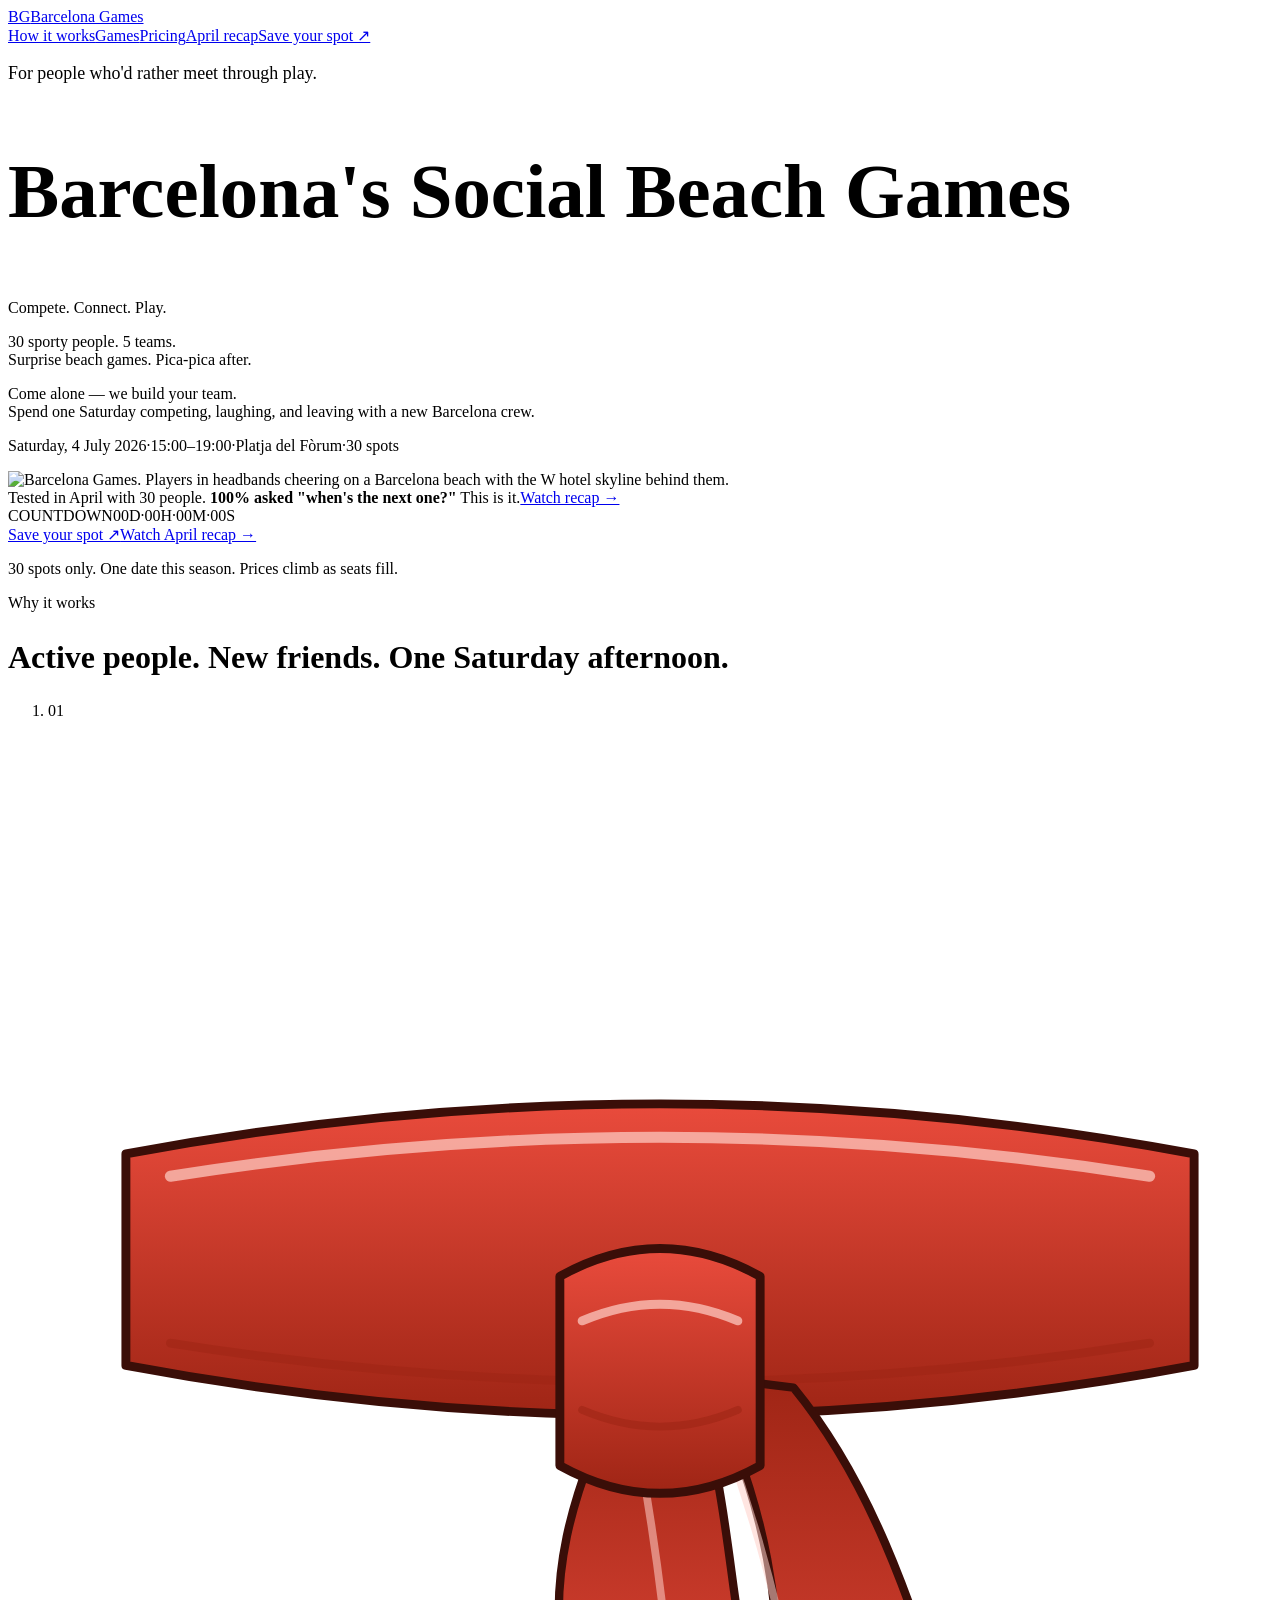
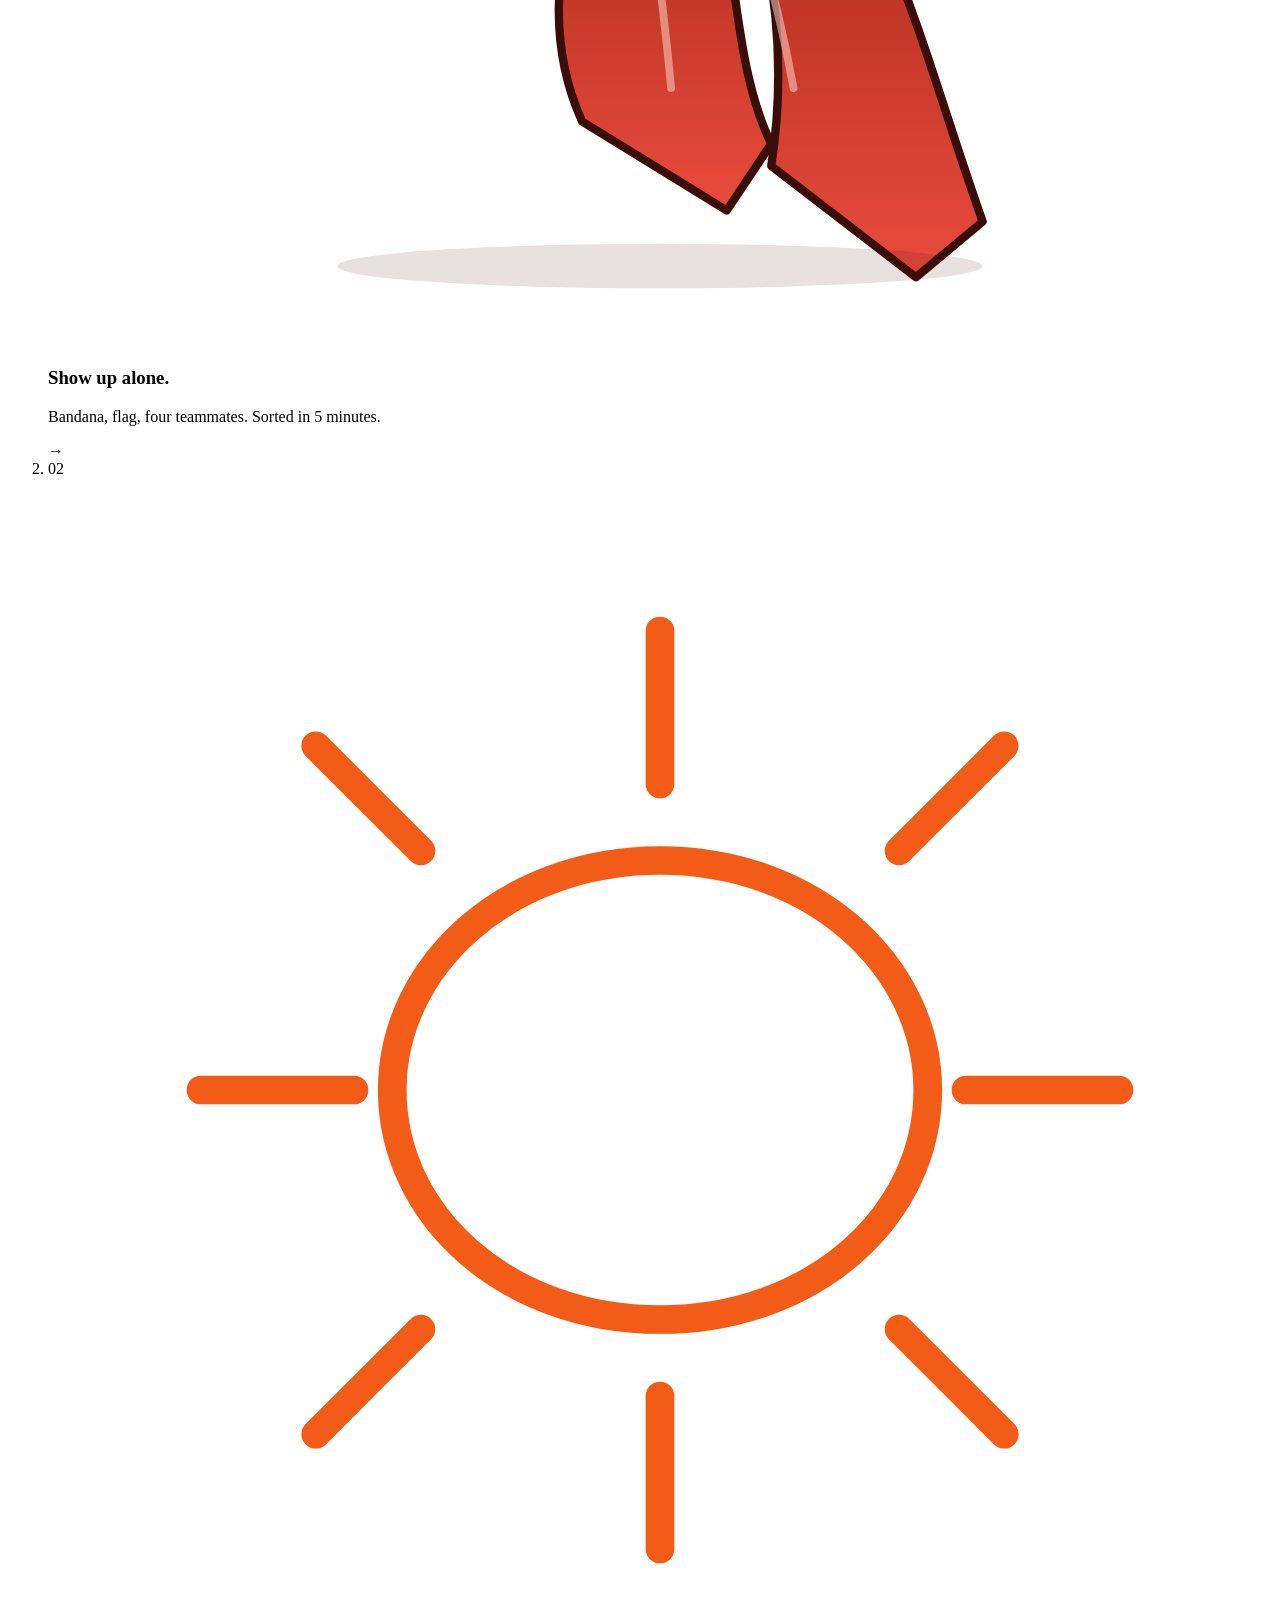
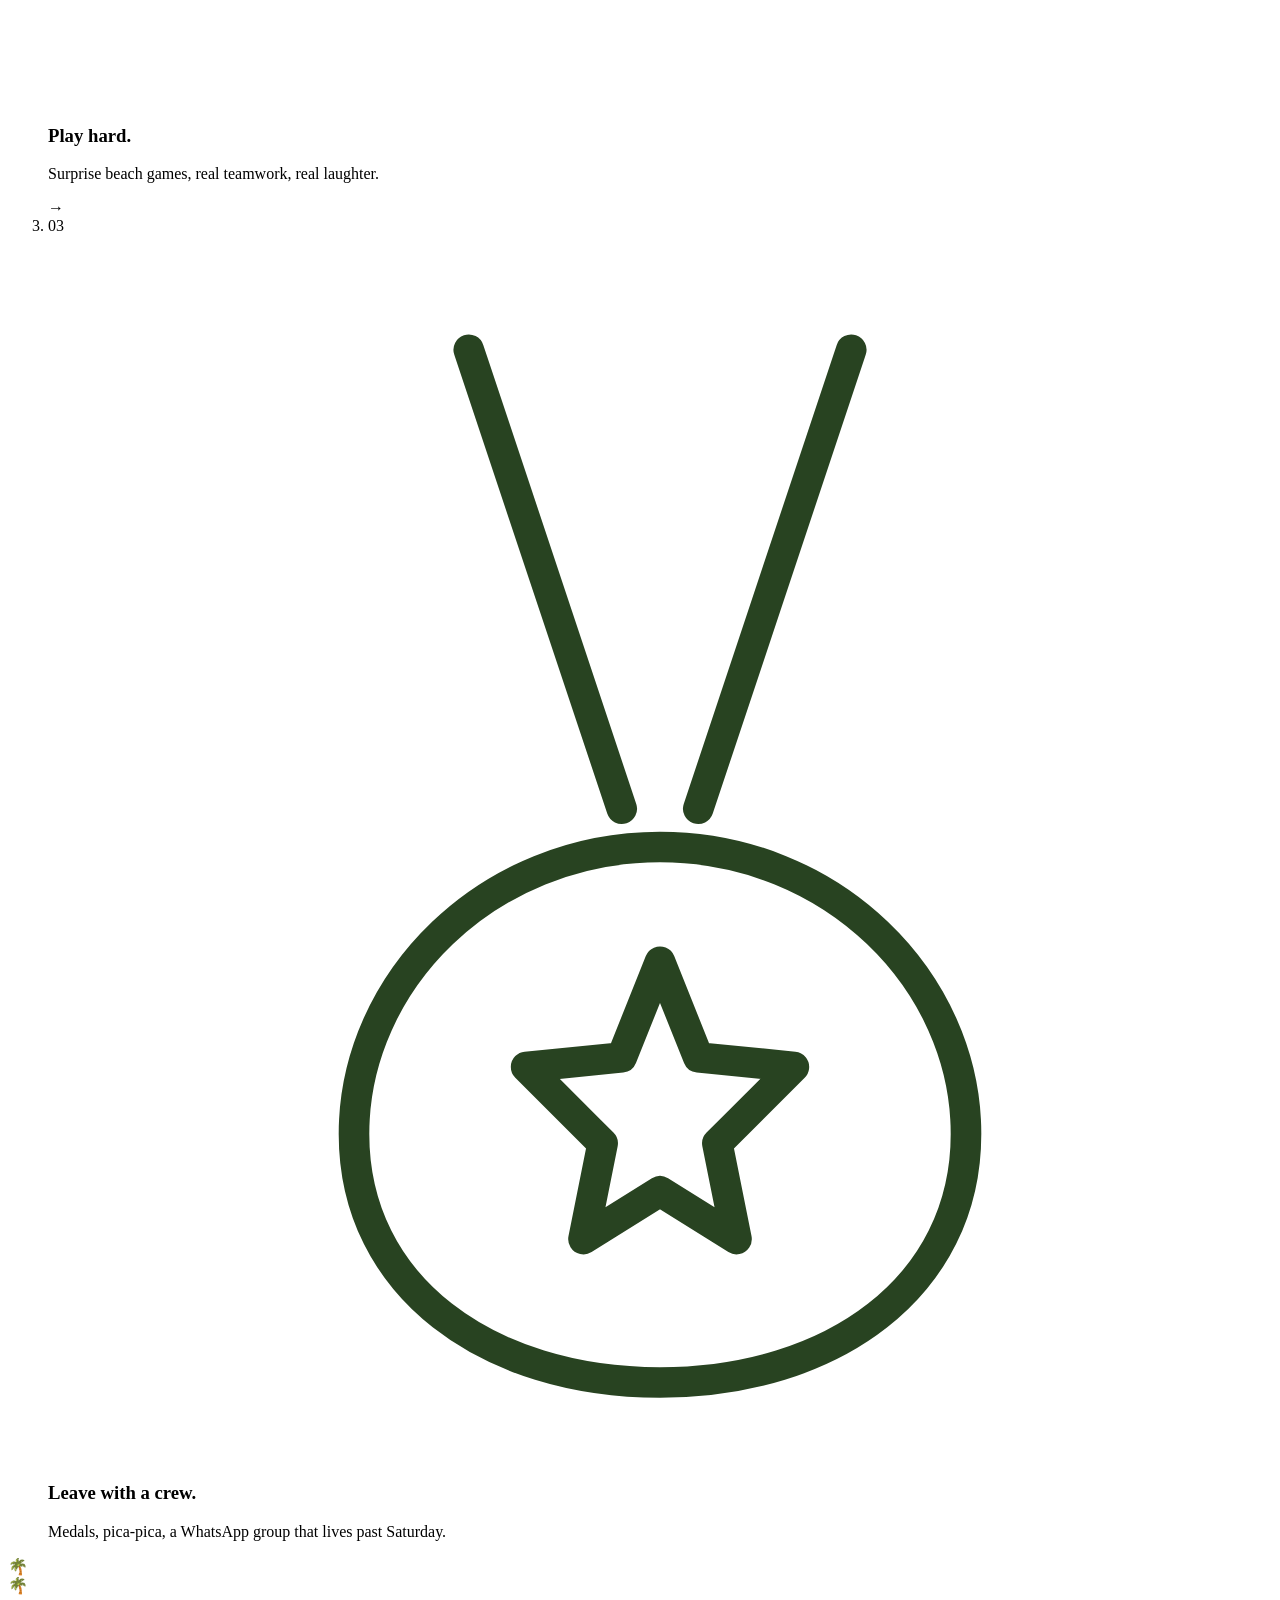
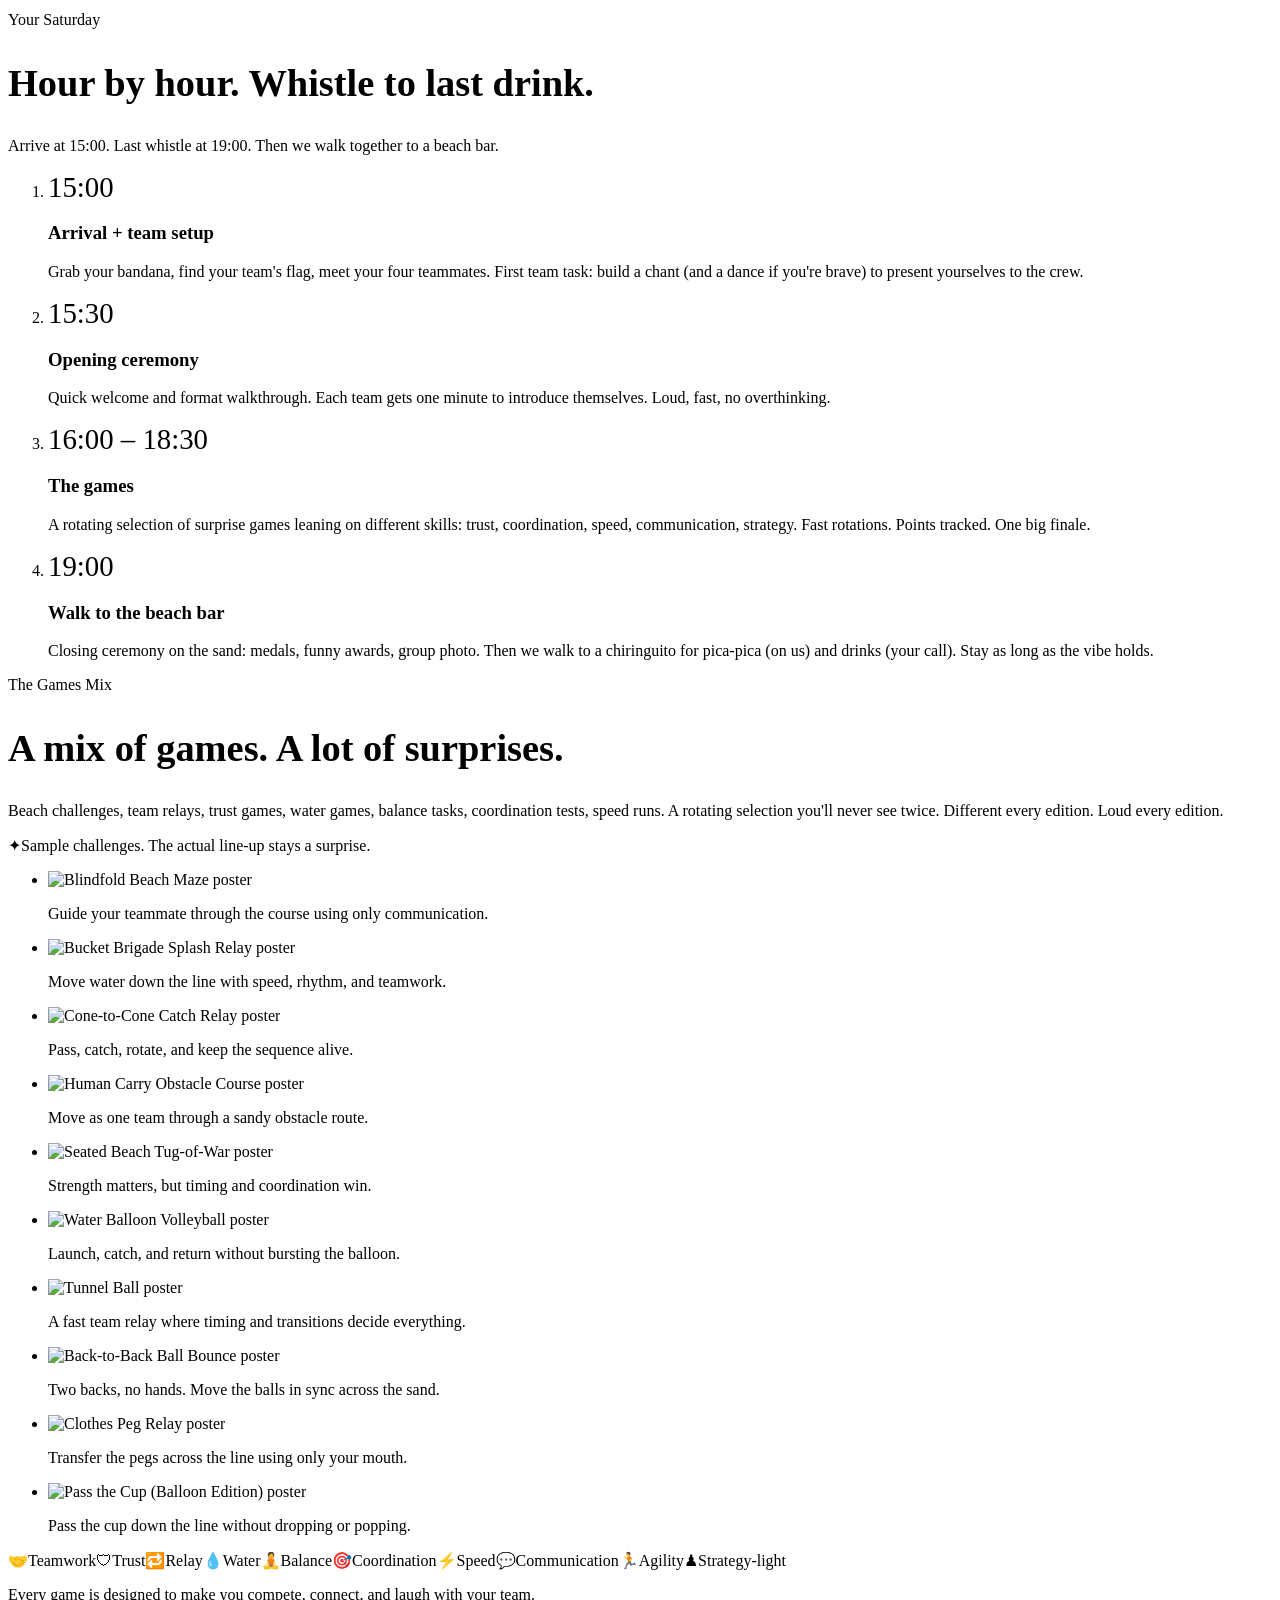
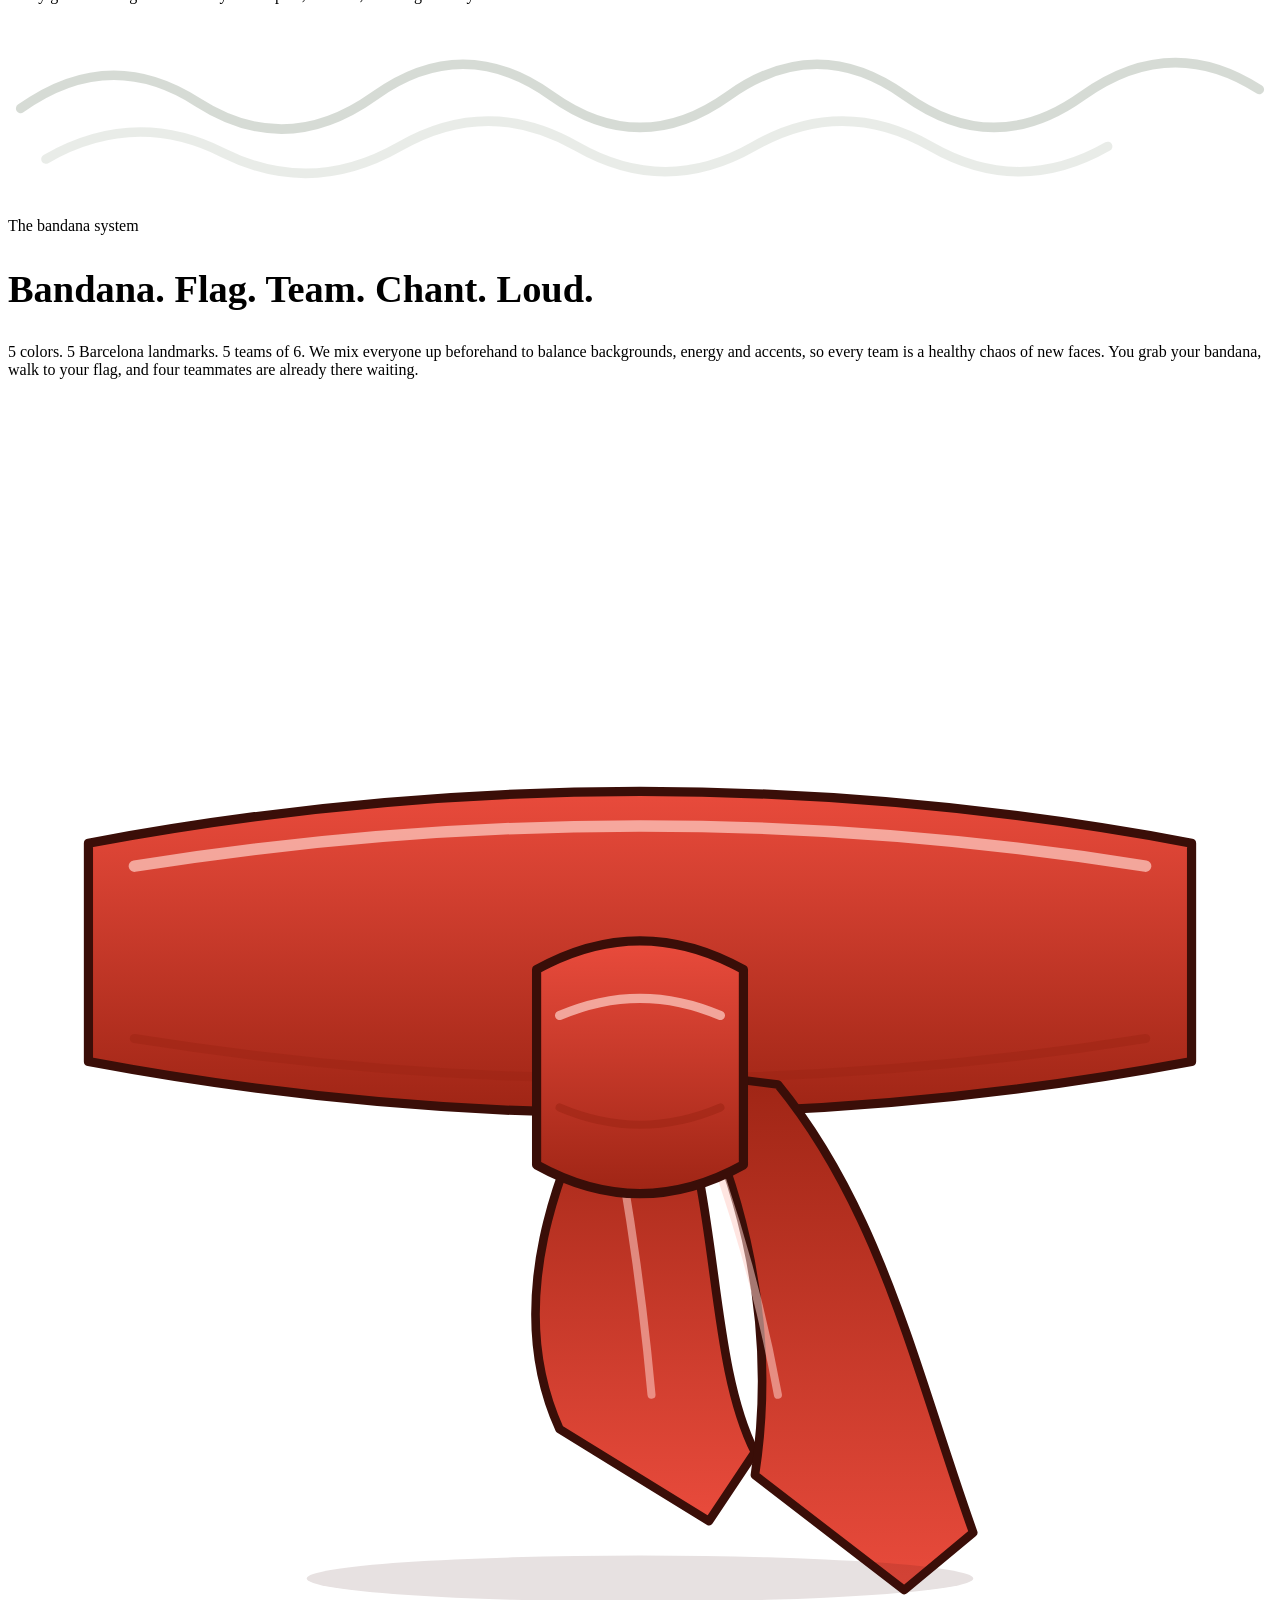
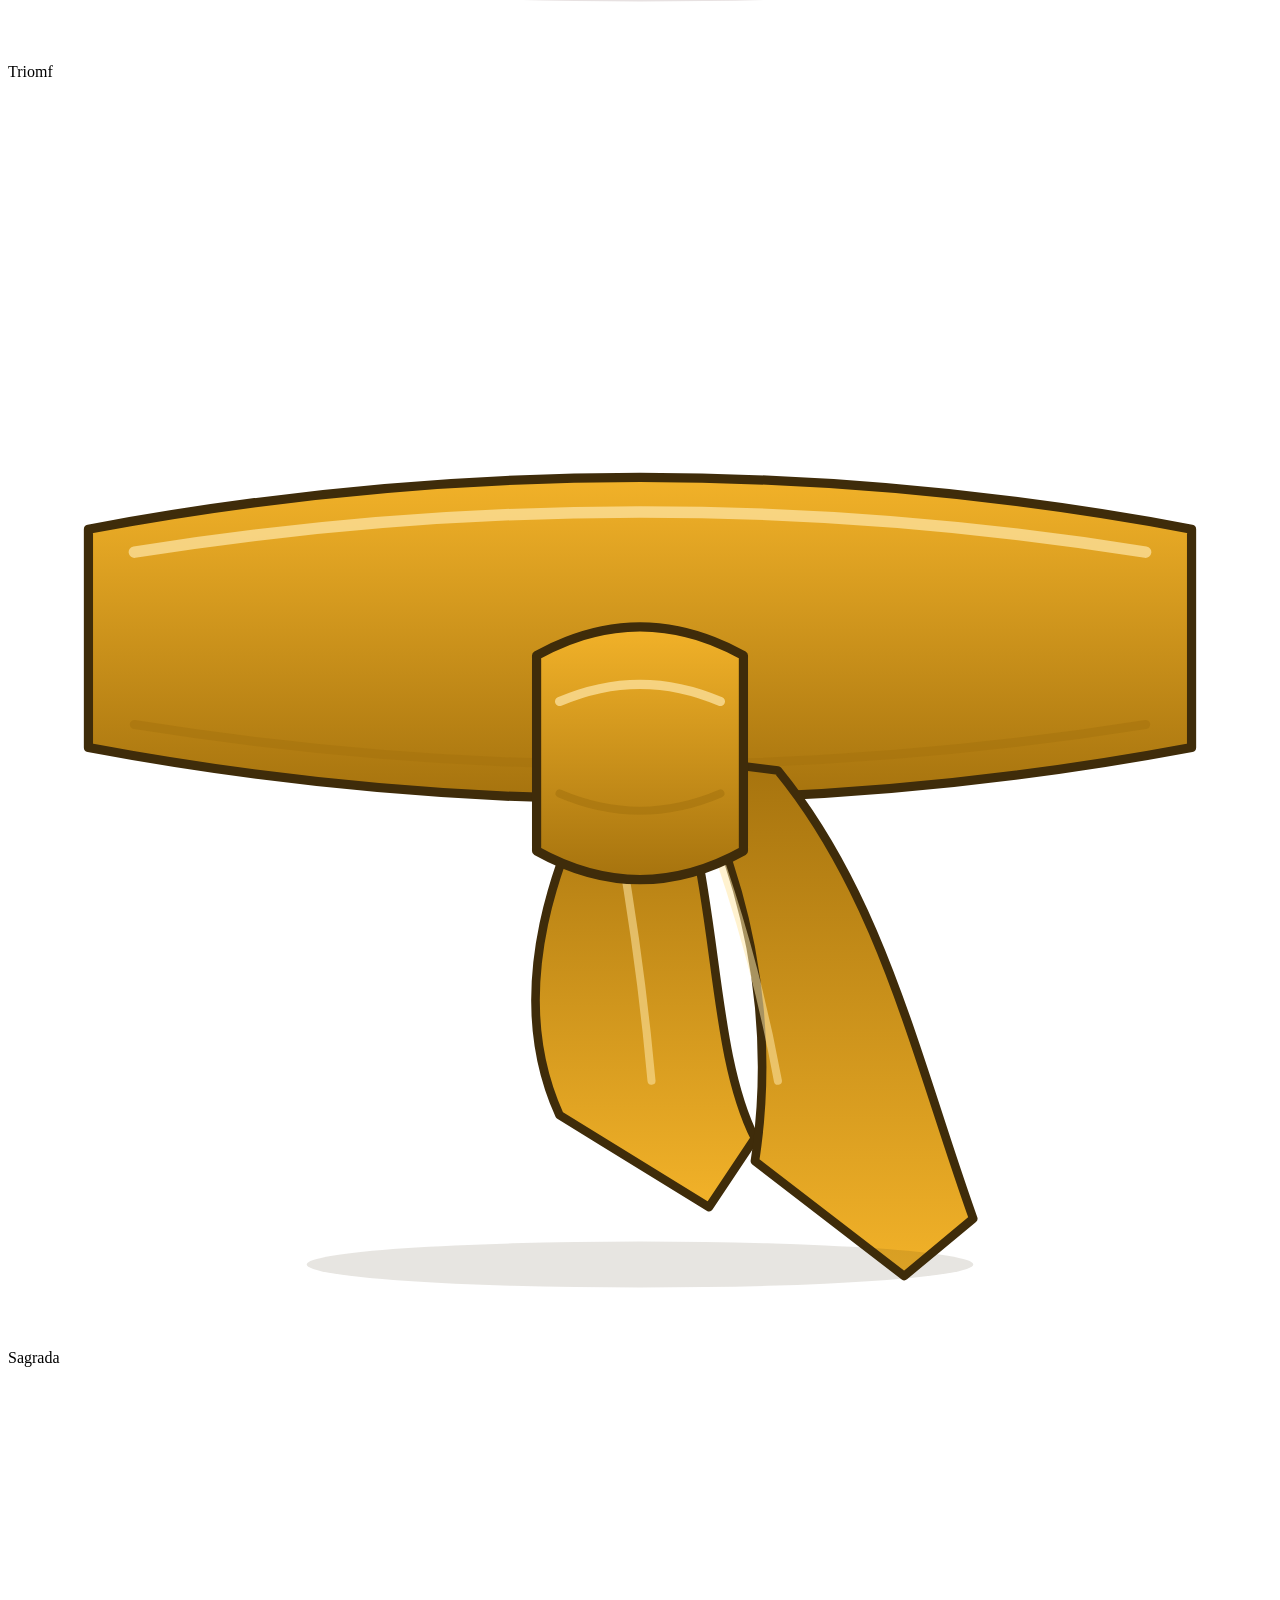
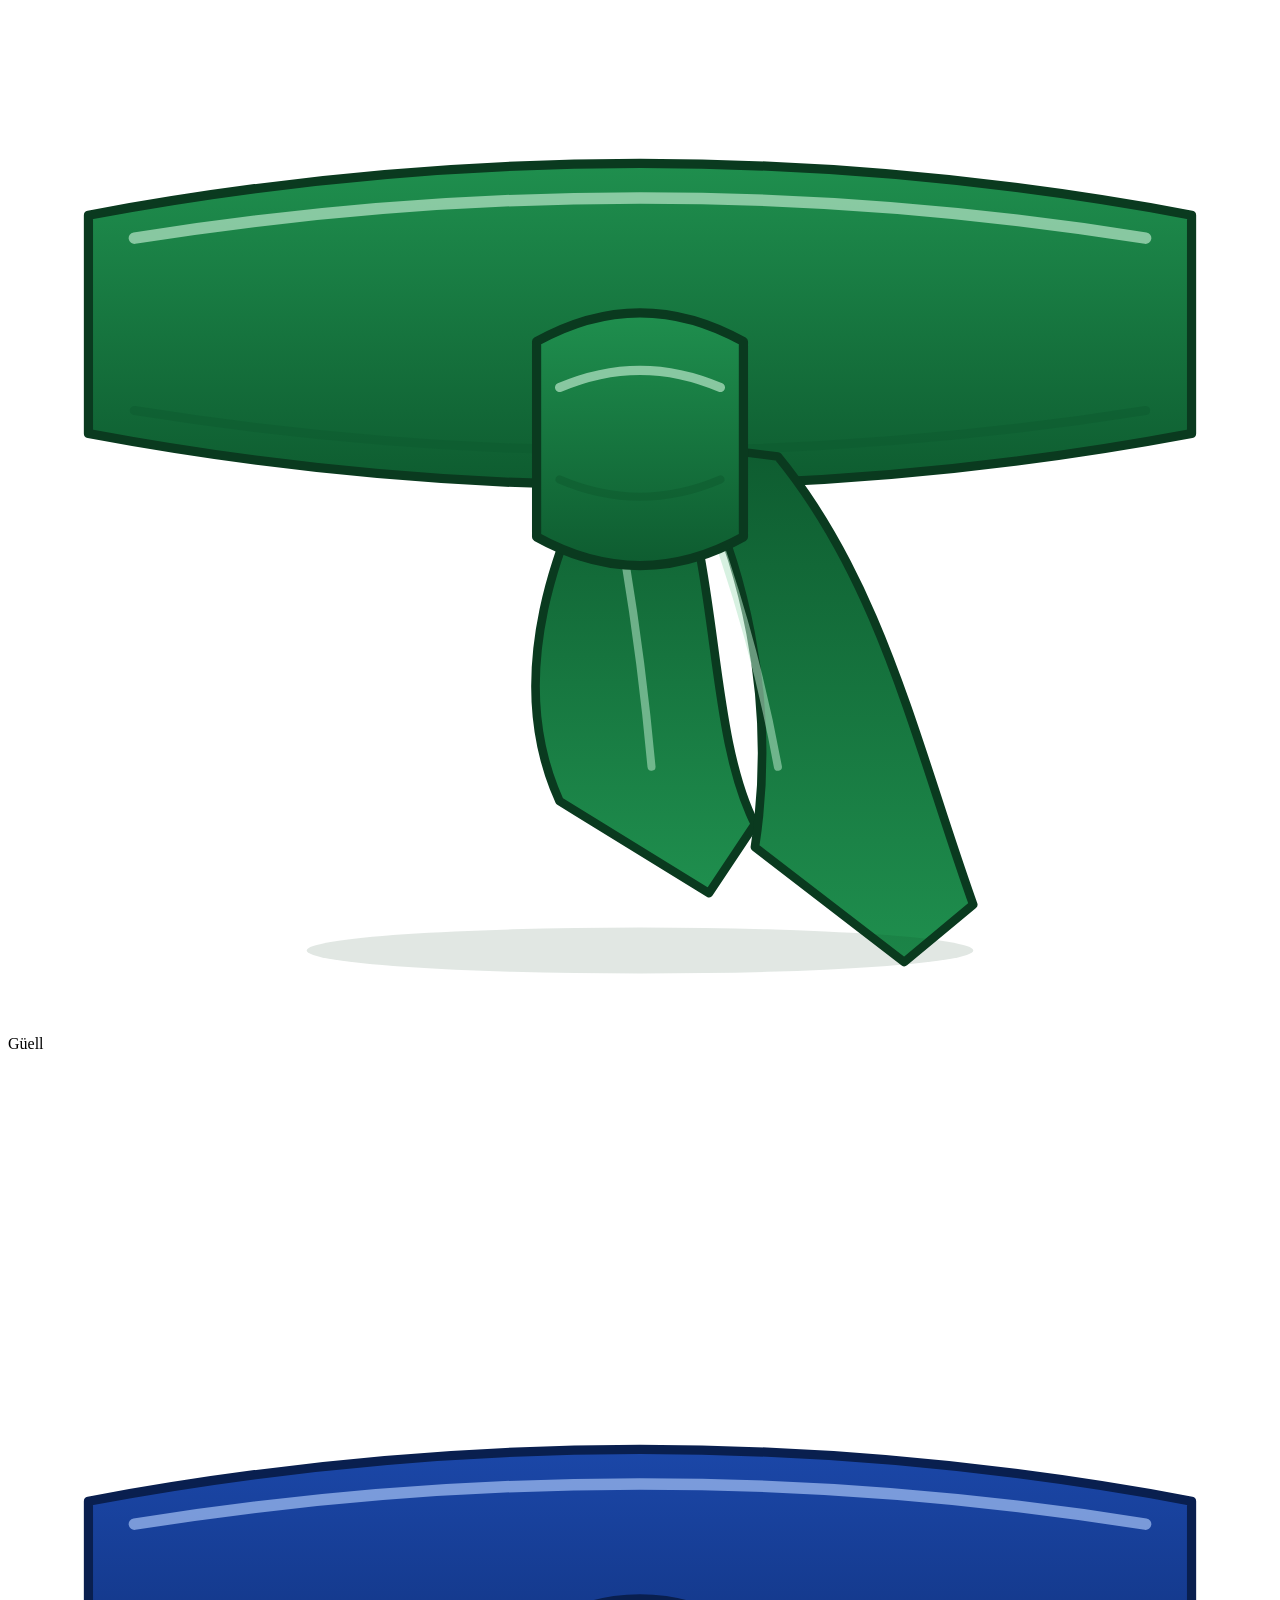
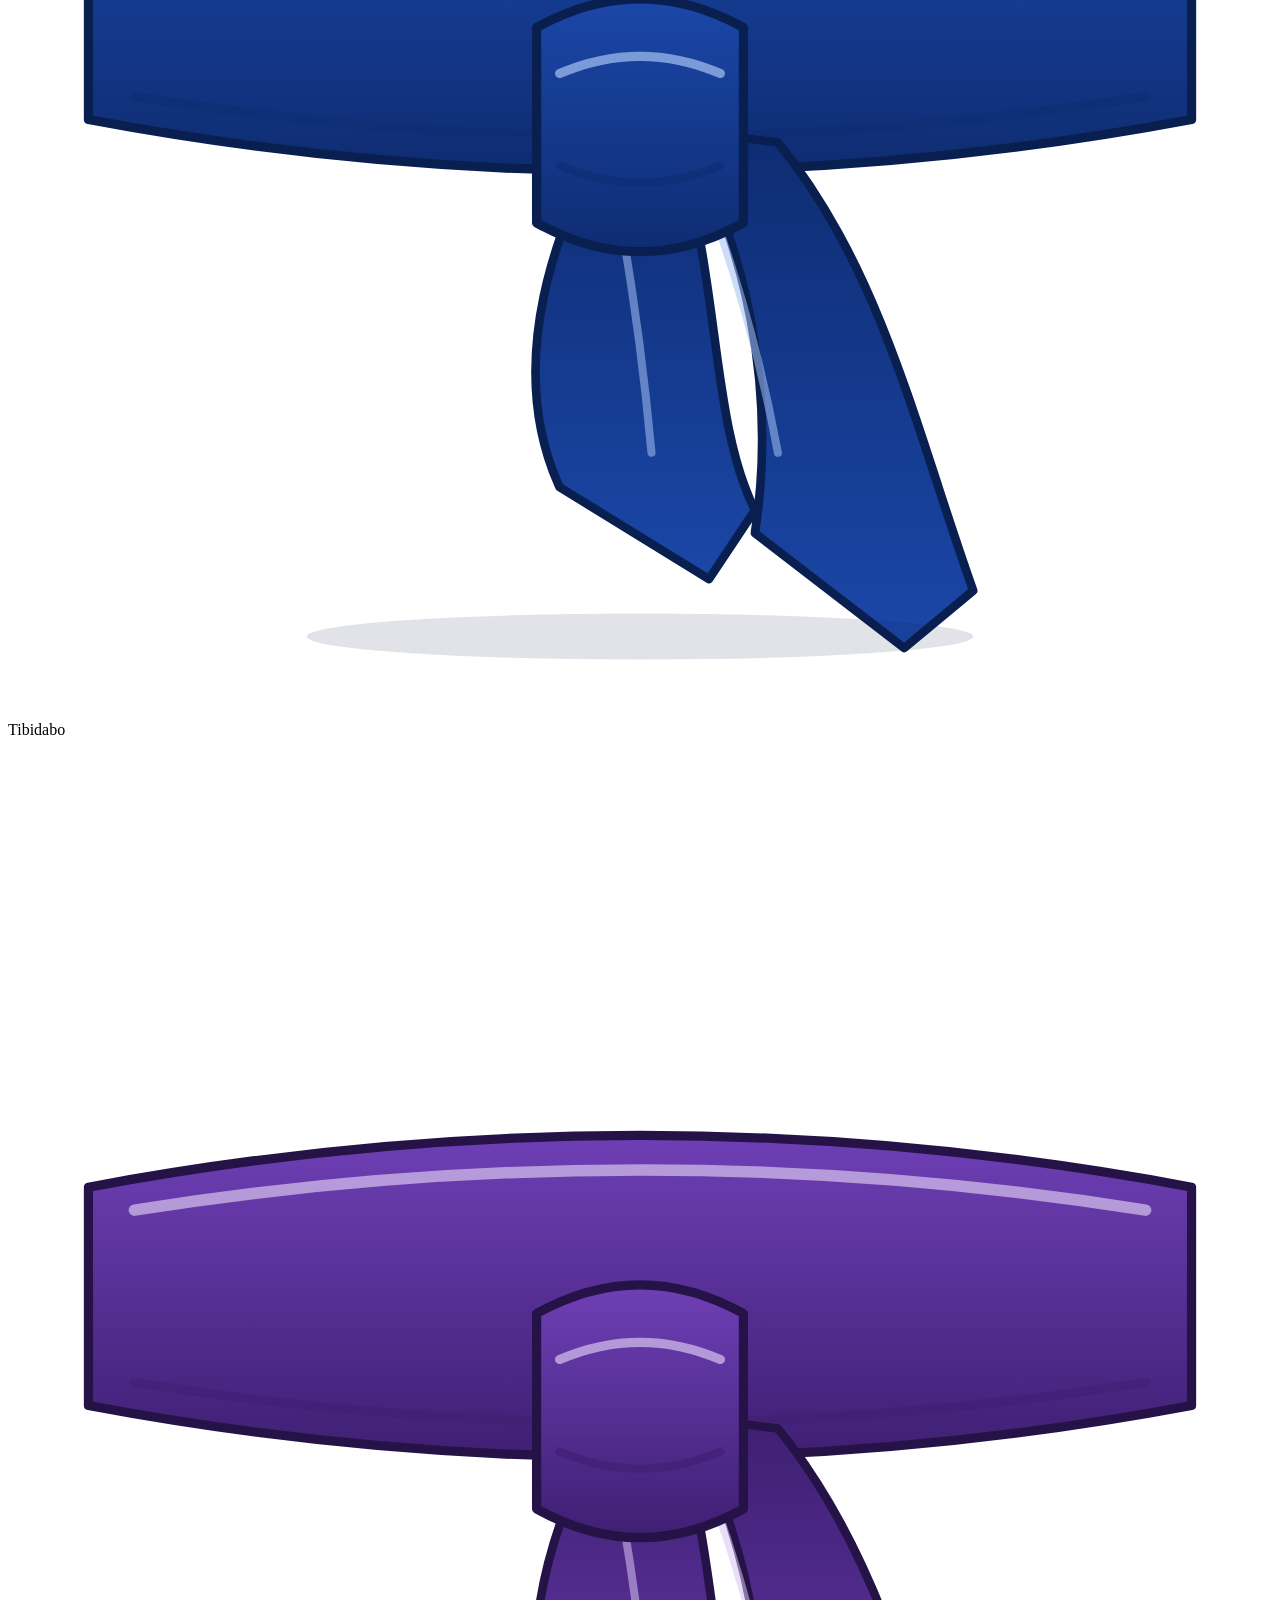
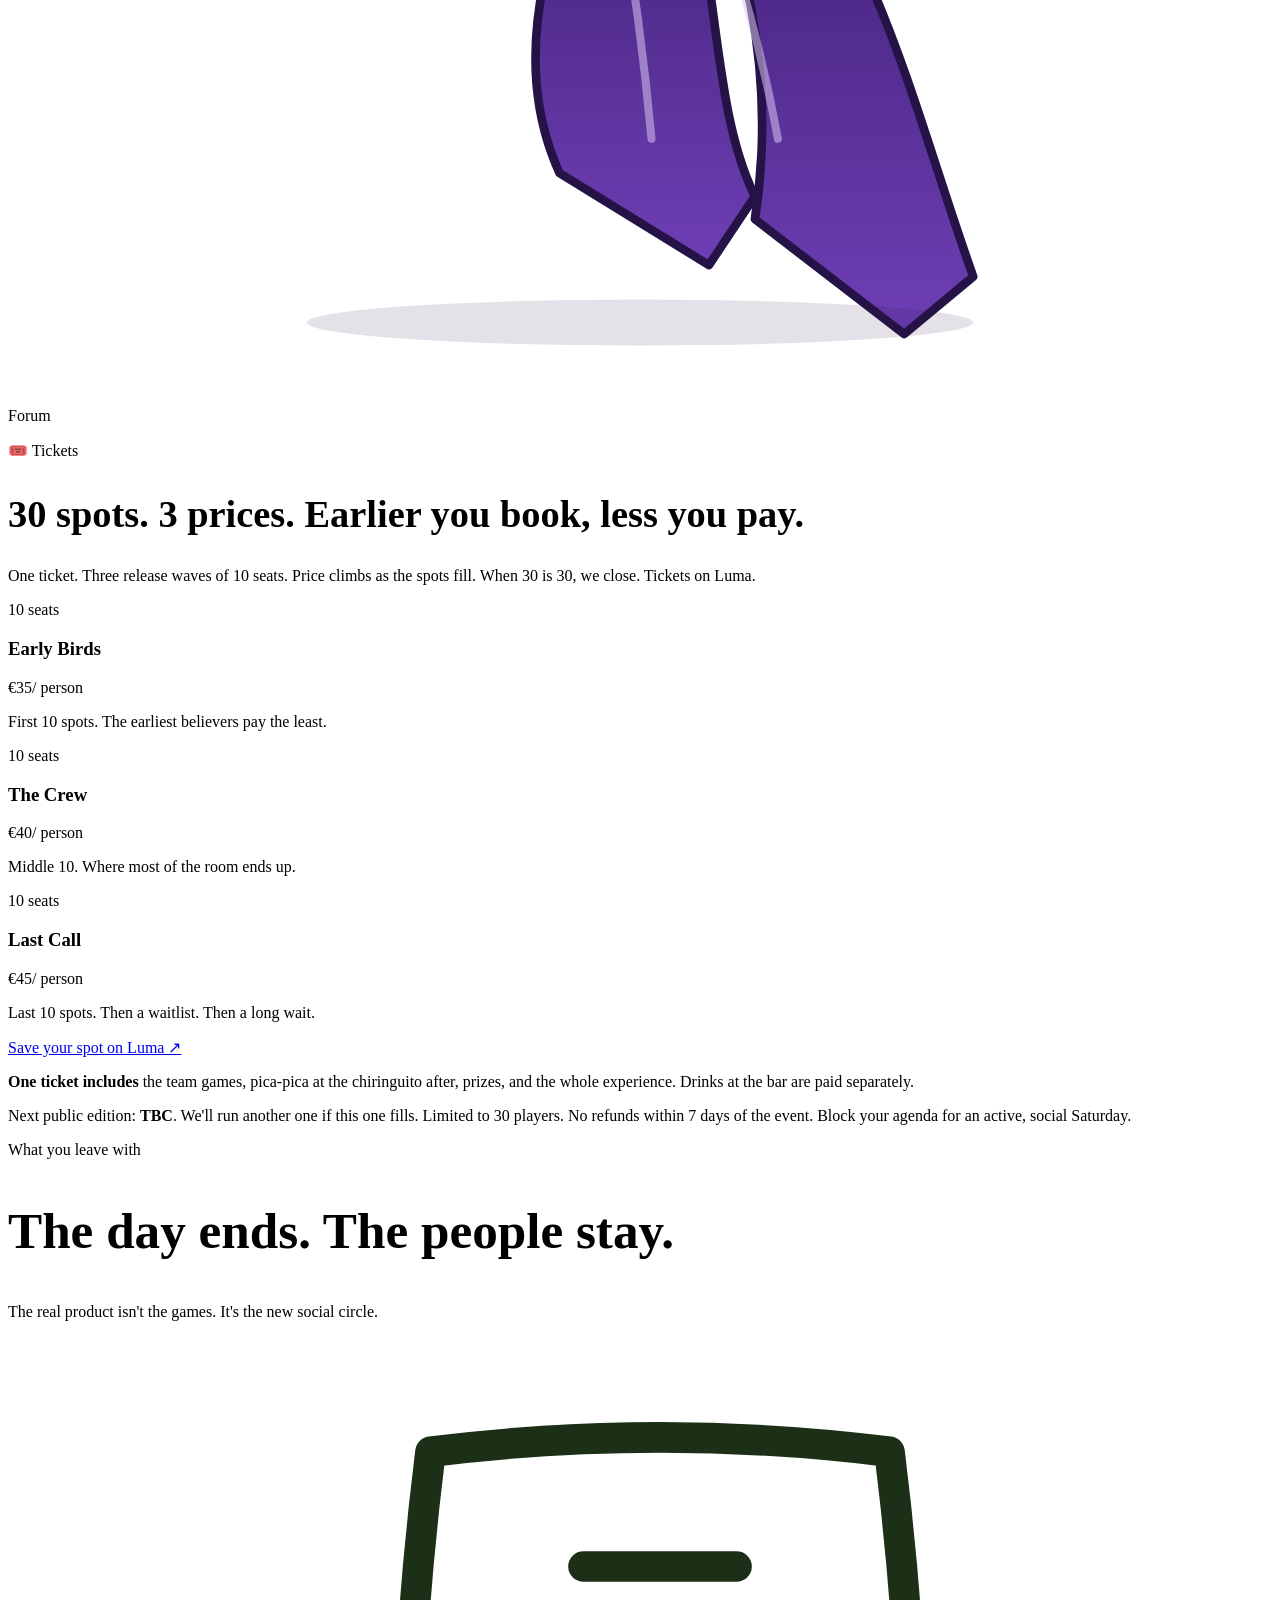
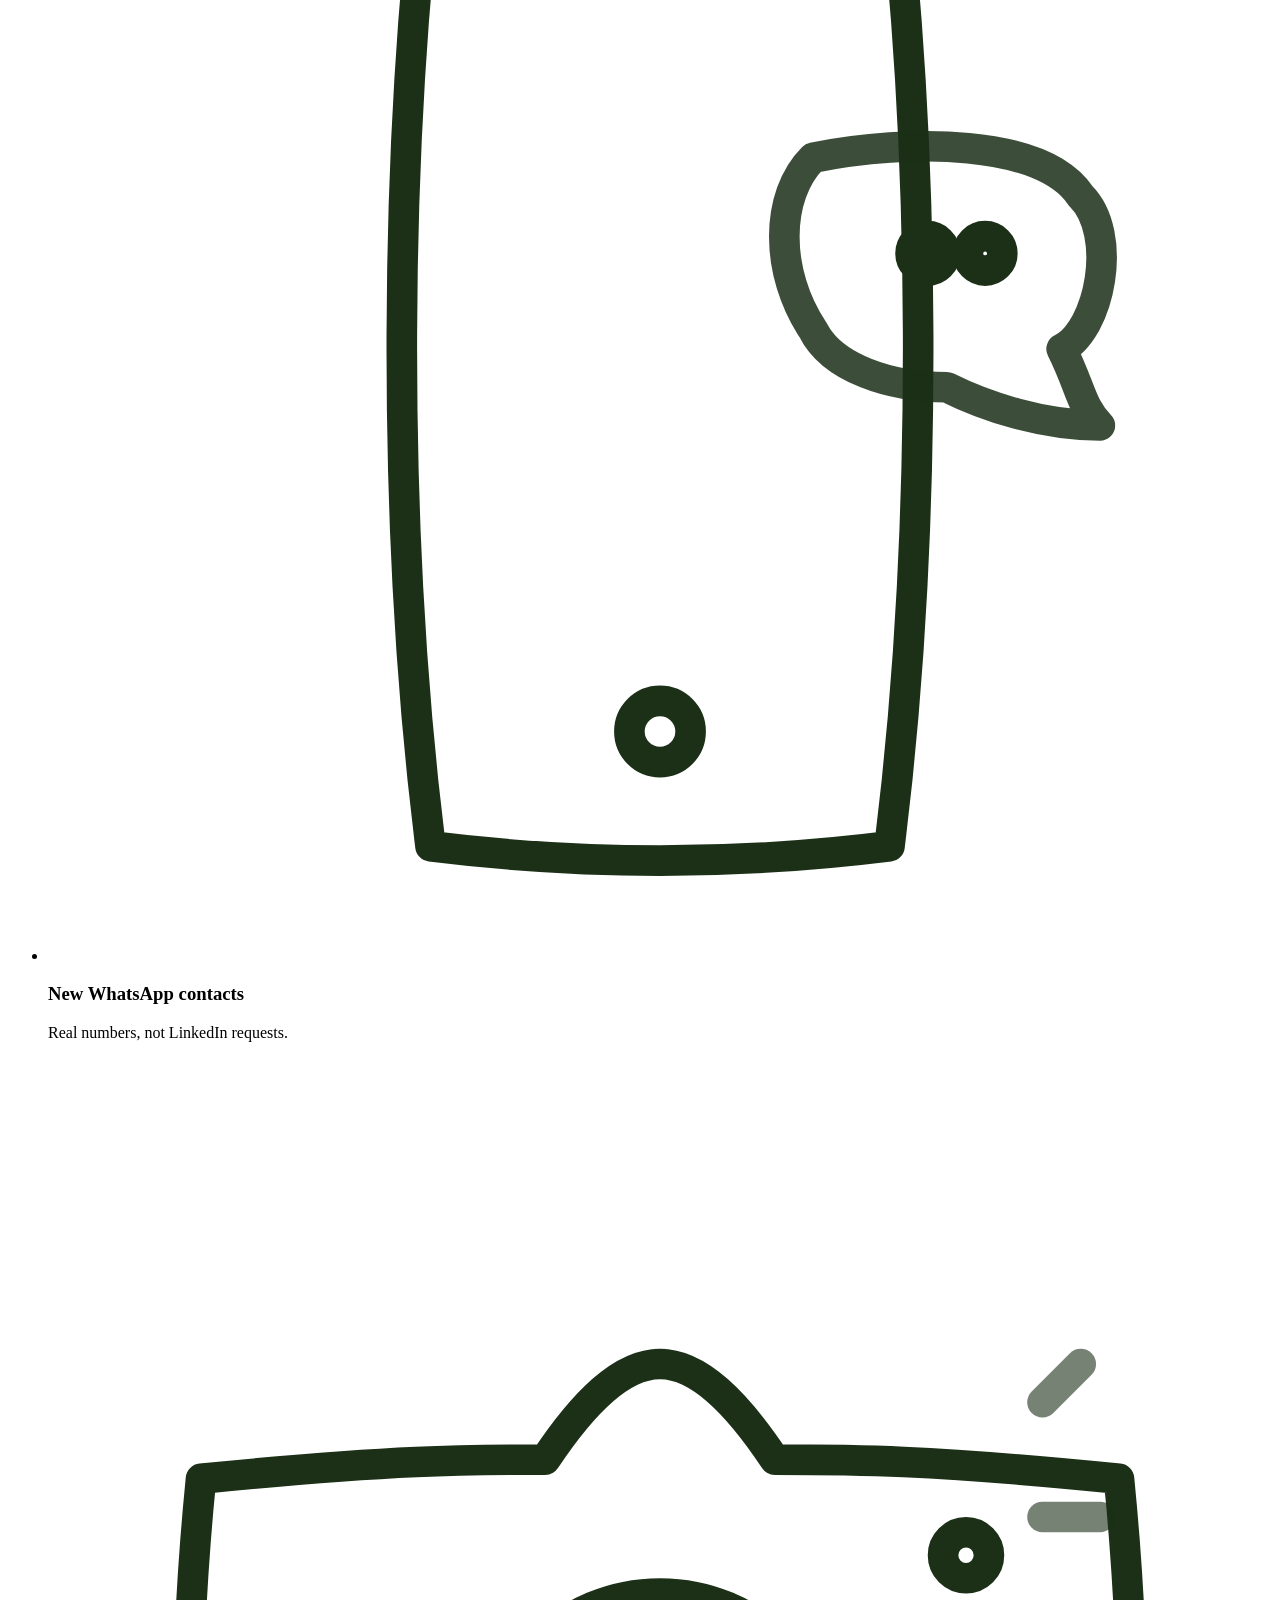
==== index.html @ 4ff623cf "Hero flipped: explainer card now under title (LEFT), countdown + Save your spot now under photo (RIG" ====
<!DOCTYPE html><html lang="en"><head><meta charSet="utf-8"/><meta name="viewport" content="width=device-width, initial-scale=1"/><link rel="preload" as="image" href="/barcelona-games/hero.jpg?v=2"/><link rel="stylesheet" href="/barcelona-games/_next/static/css/07d856cdcc914d70.css" data-precedence="next"/><link rel="preload" as="script" fetchPriority="low" href="/barcelona-games/_next/static/chunks/webpack-cc6a0d2db4e60019.js"/><script src="/barcelona-games/_next/static/chunks/fd9d1056-4e1a26e2d413ba3c.js" async=""></script><script src="/barcelona-games/_next/static/chunks/23-78884847bae4a501.js" async=""></script><script src="/barcelona-games/_next/static/chunks/main-app-9f66045d90d586a7.js" async=""></script><script src="/barcelona-games/_next/static/chunks/231-f5740d57b0ce13e7.js" async=""></script><script src="/barcelona-games/_next/static/chunks/app/page-c0e591071e209bfd.js" async=""></script><script src="/barcelona-games/_next/static/chunks/app/layout-9bb5dccd462f110e.js" async=""></script><link rel="preconnect" href="https://fonts.googleapis.com"/><link rel="preconnect" href="https://fonts.gstatic.com" crossorigin=""/><meta name="theme-color" content="#F25C16"/><title>Barcelona Games · Beach Sports Meetup for Expats &amp; Locals in Barcelona</title><meta name="description" content="A one-day beach sports meetup for sporty expats, new arrivals, founders, creators and internationally-minded locals in Barcelona. Saturday 4 July 2026."/><meta name="keywords" content="Barcelona sports event,Barcelona expat event,social sports Barcelona,meet people Barcelona,beach games Barcelona,Platja del Fòrum sports meetup,founder events Barcelona,expats in Barcelona"/><link rel="canonical" href="https://quentspats.github.io/barcelona-games/"/><meta property="og:title" content="Barcelona Games · Beach sports meetup for expats &amp; locals"/><meta property="og:description" content="An afternoon on Platja del Fòrum (Barcelona beach). Five teams, surprise games, prizes, then pica-pica together at a beach bar. We build the teams. You bring yourself."/><meta property="og:url" content="https://quentspats.github.io/barcelona-games/"/><meta property="og:site_name" content="Barcelona Games"/><meta property="og:locale" content="en_US"/><meta property="og:image" content="https://quentspats.github.io/barcelona-games/barcelona-games/og.svg"/><meta property="og:image:width" content="1200"/><meta property="og:image:height" content="630"/><meta property="og:image:alt" content="Barcelona Games"/><meta property="og:type" content="website"/><meta name="twitter:card" content="summary_large_image"/><meta name="twitter:title" content="Barcelona Games · Compete · Connect · Play"/><meta name="twitter:description" content="An afternoon on Platja del Fòrum (Barcelona beach). Five teams, surprise games, prizes, then pica-pica together at a beach bar. We build the teams. You bring yourself."/><meta name="twitter:image" content="https://quentspats.github.io/barcelona-games/barcelona-games/og.svg"/><link rel="icon" href="/favicon.svg"/><link href="https://fonts.googleapis.com/css2?family=Archivo+Black&amp;family=Inter:wght@400;500;600;700&amp;family=Playfair+Display:ital,wght@0,700;0,900;1,700;1,900&amp;family=Caveat:wght@500;700&amp;display=swap" rel="stylesheet"/><script type="application/ld+json">{"@context":"https://schema.org","@type":"SportsEvent","name":"Barcelona Games · First public edition","description":"An afternoon on Platja del Fòrum (Barcelona beach). Five teams, surprise games, prizes, then pica-pica together at a beach bar. We build the teams. You bring yourself.","startDate":"2026-07-04T15:00:00+02:00","endDate":"2026-07-04T19:00:00+02:00","eventAttendanceMode":"https://schema.org/OfflineEventAttendanceMode","eventStatus":"https://schema.org/EventScheduled","location":{"@type":"Place","name":"Platja del Fòrum","address":{"@type":"PostalAddress","addressLocality":"Barcelona","addressRegion":"Catalunya","addressCountry":"ES"}},"organizer":{"@type":"Organization","name":"Barcelona Games","url":"https://quentspats.github.io/barcelona-games"},"offers":[{"@type":"Offer","name":"Games Only","price":35,"priceCurrency":"EUR","availability":"https://schema.org/InStock","url":"https://quentspats.github.io/barcelona-games/register?ticket=games-only"},{"@type":"Offer","name":"Games + Lunch & Drink","price":50,"priceCurrency":"EUR","availability":"https://schema.org/InStock","url":"https://quentspats.github.io/barcelona-games/register?ticket=games-lunch"}],"image":["/barcelona-games/og.svg"]}</script><script src="/barcelona-games/_next/static/chunks/polyfills-78c92fac7aa8fdd8.js" noModule=""></script></head><body class="min-h-screen bg-sand-50 text-ink-900"><header class="fixed top-0 left-0 right-0 z-50 transition bg-transparent"><div class="container-tight flex items-center justify-between px-5 sm:px-8 py-3"><a class="flex items-center gap-2.5 group" href="/barcelona-games/"><span class="flex h-9 w-9 items-center justify-center rounded-xl bg-forest-700 text-cream-50 font-display text-base">BG</span><span class="font-script text-xl sm:text-2xl tracking-tight text-forest-700">Barcelona Games</span></a><nav class="flex items-center gap-1 sm:gap-2"><a class="hidden md:inline-flex btn-ghost px-3 py-2 text-sm" href="/barcelona-games/#how-it-works">How it works</a><a class="hidden md:inline-flex btn-ghost px-3 py-2 text-sm" href="/barcelona-games/#games">Games</a><a class="hidden sm:inline-flex btn-ghost px-3 py-2 text-sm" href="/barcelona-games/#pricing">Pricing</a><a class="hidden md:inline-flex btn-ghost px-3 py-2 text-sm" href="/barcelona-games/first-edition/">April recap</a><a href="https://lu.ma/barcelona-games" target="_blank" rel="noreferrer noopener" class="btn bg-sunset-500 text-white hover:bg-sunset-600 px-4 py-2 text-sm shadow-flag">Save your spot ↗</a></nav></div></header><main><section class="relative isolate overflow-hidden bg-cream-50 pt-20 sm:pt-24"><div class="container-tight px-5 sm:px-8 lg:px-12 pb-12"><div class="grid lg:grid-cols-12 gap-8 lg:gap-12 items-start"><div class="lg:col-span-6 flex flex-col"><p class="font-serif italic text-forest-700/90 leading-snug" style="font-size:clamp(0.95rem, 1.4vw, 1.15rem)">For people who&#x27;d rather meet through play.</p><h1 class="mt-4 font-serif font-black tracking-[-0.01em] leading-[0.95] text-forest-900" style="font-size:clamp(2.4rem, 6vw, 5.25rem)">Barcelona&#x27;s <span class="italic block sm:inline">Social Beach Games</span></h1><p class="mt-5 inline-flex items-center gap-2 text-sunset-500 font-semibold tracking-[0.2em] uppercase text-xs sm:text-sm"><span aria-hidden="true" class="h-px w-7 bg-sunset-500/40"></span>Compete. Connect. Play.<span aria-hidden="true" class="h-px w-7 bg-sunset-500/40"></span></p><div class="mt-7 rounded-2xl bg-cream-100 ring-1 ring-forest-900/10 p-5 sm:p-6"><p class="text-base sm:text-lg text-forest-900 font-medium leading-snug">30 sporty people. 5 teams.<br/>Surprise beach games. Pica-pica after.</p><p class="mt-3 text-sm text-forest-700 leading-relaxed">Come alone — we build your team.<br/>Spend one Saturday competing, laughing, and leaving with a new Barcelona crew.</p><p class="mt-4 text-xs sm:text-sm text-forest-800 font-medium flex flex-wrap items-center gap-x-2 gap-y-1"><span>Saturday, 4 July 2026</span><span class="text-forest-500/60" aria-hidden="true">·</span><span>15:00<!-- -->–<!-- -->19:00</span><span class="text-forest-500/60" aria-hidden="true">·</span><span>Platja del Fòrum</span><span class="text-forest-500/60" aria-hidden="true">·</span><span>30 spots</span></p></div></div><div class="lg:col-span-6 flex flex-col"><div class="relative w-full overflow-hidden rounded-3xl ring-1 ring-forest-900/10 shadow-card bg-forest-900/5"><img src="/barcelona-games/hero.jpg?v=2" alt="Barcelona Games. Players in headbands cheering on a Barcelona beach with the W hotel skyline behind them." class="block w-full h-auto object-cover" style="aspect-ratio:4 / 3" loading="eager"/><div class="bg-forest-900 text-white px-4 sm:px-5 py-3 flex flex-wrap items-center gap-x-4 gap-y-1 text-xs sm:text-sm"><span class="text-cream-50/90 leading-snug">Tested in April with 30 people. <strong class="text-white">100% asked &quot;when&#x27;s the next one?&quot;</strong> This is it.</span><a class="text-sunset-300 hover:text-sunset-200 transition shrink-0 underline-offset-2 hover:underline" href="/barcelona-games/first-edition/">Watch recap →</a></div></div><div class="mt-5"><div class="inline-flex items-center gap-2 sm:gap-3 rounded-full bg-forest-900 text-white px-4 py-2"><span class="text-[9px] tracking-[0.3em] text-white/60">COUNTDOWN</span><span class="flex items-baseline gap-1"><span class="font-serif text-base sm:text-lg tabular-nums leading-none">00</span><span class="text-[9px] tracking-[0.2em] text-white/60">D</span><span class="text-white/30 ml-1">·</span></span><span class="flex items-baseline gap-1"><span class="font-serif text-base sm:text-lg tabular-nums leading-none">00</span><span class="text-[9px] tracking-[0.2em] text-white/60">H</span><span class="text-white/30 ml-1">·</span></span><span class="flex items-baseline gap-1"><span class="font-serif text-base sm:text-lg tabular-nums leading-none">00</span><span class="text-[9px] tracking-[0.2em] text-white/60">M</span><span class="text-white/30 ml-1">·</span></span><span class="flex items-baseline gap-1"><span class="font-serif text-base sm:text-lg tabular-nums leading-none">00</span><span class="text-[9px] tracking-[0.2em] text-white/60">S</span></span></div></div><div class="mt-4 flex flex-wrap items-center gap-x-5 gap-y-3"><a href="https://lu.ma/barcelona-games" target="_blank" rel="noreferrer noopener" class="btn-primary text-sm sm:text-base">Save your spot ↗</a><a class="text-sm sm:text-base font-semibold text-forest-800 hover:text-sunset-500 transition underline-offset-4 hover:underline" href="/barcelona-games/first-edition/">Watch April recap →</a></div><p class="mt-3 text-xs text-forest-700/70">30 spots only. One date this season. Prices climb as seats fill.</p></div></div></div></section><section class="bg-cream-50 py-12 sm:py-16"><div class="container-tight"><div class="max-w-3xl"><p class="eyebrow">Why it works</p><h2 class="mt-2 font-serif font-black italic text-forest-900 leading-[1] lg:whitespace-nowrap" style="font-size:clamp(1.3rem, 2.6vw, 2rem)">Active people. New friends. One Saturday afternoon.</h2></div><div class="mt-6 sm:mt-8 rounded-3xl bg-cream-100 ring-1 ring-forest-900/10 p-5 sm:p-6"><ol class="grid sm:grid-cols-3 gap-5 sm:gap-3 items-start relative"><li class="relative flex sm:flex-col items-start sm:items-center gap-4 sm:gap-3 sm:text-center"><div class="flex flex-col items-center shrink-0"><span class="text-[10px] tracking-[0.3em] uppercase text-sunset-500 font-semibold">0<!-- -->1</span><div class="mt-2 grid place-items-center h-14 w-14 sm:h-16 sm:w-16"><svg viewBox="0 0 220 220" class="w-14 h-auto" aria-hidden="true" xmlns="http://www.w3.org/2000/svg"><defs><linearGradient id="bg-coral" x1="0" y1="0" x2="0" y2="1"><stop offset="0" stop-color="#FFD0C8"></stop><stop offset="0.5" stop-color="#E94B3C"></stop><stop offset="1" stop-color="#9F2515"></stop></linearGradient><linearGradient id="band-coral" x1="0" y1="0" x2="0" y2="1"><stop offset="0" stop-color="#E94B3C"></stop><stop offset="1" stop-color="#9F2515"></stop></linearGradient><linearGradient id="tail-coral" x1="0" y1="0" x2="0" y2="1"><stop offset="0" stop-color="#9F2515"></stop><stop offset="1" stop-color="#E94B3C"></stop></linearGradient></defs><path d="M14 78 Q110 60 206 78 L206 116 Q110 134 14 116 Z" fill="url(#band-coral)" stroke="#3A0E08" stroke-width="1.6" stroke-linejoin="round"></path><path d="M22 82 Q110 68 198 82" stroke="#FFD0C8" stroke-width="2" fill="none" stroke-linecap="round" opacity="0.7"></path><path d="M22 112 Q110 126 198 112" stroke="#9F2515" stroke-width="1.6" fill="none" stroke-linecap="round" opacity="0.55"></path><path d="M104 118 C 96 134, 86 158, 96 180 L 122 196 L 130 184 C 122 168, 124 142, 116 120 Z" fill="url(#tail-coral)" stroke="#3A0E08" stroke-width="1.5" stroke-linejoin="round"></path><path d="M106 130 q4 22 6 44" stroke="#FFD0C8" stroke-width="1.4" fill="none" stroke-linecap="round" opacity="0.55"></path><path d="M118 118 C 128 138, 134 162, 130 188 L 156 208 L 168 198 C 158 170, 152 142, 134 120 Z" fill="url(#tail-coral)" stroke="#3A0E08" stroke-width="1.5" stroke-linejoin="round"></path><path d="M122 130 q8 22 12 44" stroke="#FFD0C8" stroke-width="1.4" fill="none" stroke-linecap="round" opacity="0.55"></path><g><path d="M92 100 Q110 90 128 100 L128 134 Q110 144 92 134 Z" fill="url(#band-coral)" stroke="#3A0E08" stroke-width="1.6" stroke-linejoin="round"></path><path d="M96 108 Q110 102 124 108" stroke="#FFD0C8" stroke-width="1.6" fill="none" stroke-linecap="round" opacity="0.7"></path><path d="M96 124 Q110 130 124 124" stroke="#9F2515" stroke-width="1.4" fill="none" stroke-linecap="round" opacity="0.6"></path></g><ellipse cx="110" cy="206" rx="58" ry="4" fill="#3A0E08" opacity="0.12"></ellipse></svg></div></div><div class="sm:max-w-[14rem]"><h3 class="font-serif font-black italic text-forest-900 text-base sm:text-lg leading-tight">Show up alone.</h3><p class="mt-1 text-sm text-forest-700 leading-snug">Bandana, flag, four teammates. Sorted in 5 minutes.</p></div><span aria-hidden="true" class="hidden sm:block absolute right-[-8px] top-6 text-sunset-500/40 text-xl font-light select-none">→</span></li><li class="relative flex sm:flex-col items-start sm:items-center gap-4 sm:gap-3 sm:text-center"><div class="flex flex-col items-center shrink-0"><span class="text-[10px] tracking-[0.3em] uppercase text-sunset-500 font-semibold">0<!-- -->2</span><div class="mt-2 grid place-items-center h-14 w-14 sm:h-16 sm:w-16"><svg viewBox="0 0 64 64" class="w-12 h-12 text-sunset-500" aria-hidden="true" xmlns="http://www.w3.org/2000/svg"><g fill="none" stroke-linecap="round" stroke-linejoin="round" stroke="#F25C16" stroke-width="1.5"><path d="M32 20 c8 0 14 5.5 14 12 c0 6.6 -6 12 -14 12 c-8 0 -14 -5.4 -14 -12 c0 -6.5 6 -12 14 -12 z"></path><path d="M32 8 c0 3 0 5 0 8"></path><path d="M32 48 c0 3 0 5 0 8"></path><path d="M8 32 c3 0 5 0 8 0"></path><path d="M48 32 c3 0 5 0 8 0"></path><path d="M14 14 c2 2 3.5 3.5 5.5 5.5"></path><path d="M44.5 44.5 c2 2 3.5 3.5 5.5 5.5"></path><path d="M14 50 c2 -2 3.5 -3.5 5.5 -5.5"></path><path d="M44.5 19.5 c2 -2 3.5 -3.5 5.5 -5.5"></path></g></svg></div></div><div class="sm:max-w-[14rem]"><h3 class="font-serif font-black italic text-forest-900 text-base sm:text-lg leading-tight">Play hard.</h3><p class="mt-1 text-sm text-forest-700 leading-snug">Surprise beach games, real teamwork, real laughter.</p></div><span aria-hidden="true" class="hidden sm:block absolute right-[-8px] top-6 text-sunset-500/40 text-xl font-light select-none">→</span></li><li class="relative flex sm:flex-col items-start sm:items-center gap-4 sm:gap-3 sm:text-center"><div class="flex flex-col items-center shrink-0"><span class="text-[10px] tracking-[0.3em] uppercase text-sunset-500 font-semibold">0<!-- -->3</span><div class="mt-2 grid place-items-center h-14 w-14 sm:h-16 sm:w-16"><svg viewBox="0 0 64 64" class="w-12 h-12 text-forest-900" aria-hidden="true" xmlns="http://www.w3.org/2000/svg"><g fill="none" stroke-linecap="round" stroke-linejoin="round" stroke="#284321" stroke-width="1.6"><path d="M22 6 l8 24"></path><path d="M42 6 l-8 24"></path><path d="M32 32 c-9 0 -16 7 -16 15 c0 8 7 13 16 13 c9 0 16 -5 16 -13 c0 -8 -7 -15 -16 -15 z"></path><path d="M32 38 l2 5 l5 0.5 l-4 4 l1 5 l-4 -2.5 l-4 2.5 l1 -5 l-4 -4 l5 -0.5 z"></path></g></svg></div></div><div class="sm:max-w-[14rem]"><h3 class="font-serif font-black italic text-forest-900 text-base sm:text-lg leading-tight">Leave with a crew.</h3><p class="mt-1 text-sm text-forest-700 leading-snug">Medals, pica-pica, a WhatsApp group that lives past Saturday.</p></div></li></ol></div></div></section><section id="schedule" class="section bg-palm-700 text-sand-50 relative overflow-hidden"><div class="absolute -top-10 -left-6 text-9xl select-none opacity-15" aria-hidden="true">🌴</div><div class="absolute -bottom-10 -right-6 text-9xl select-none opacity-15" aria-hidden="true">🌴</div><div class="container-tight relative"><p class="eyebrow text-peach-200">Your Saturday</p><h2 class="mt-3 font-serif font-black italic text-white leading-[1] lg:whitespace-nowrap" style="font-size:clamp(1.5rem, 3vw, 2.4rem)">Hour by hour. Whistle to last drink.</h2><p class="mt-3 text-base sm:text-lg text-sand-100/90 max-w-2xl">Arrive at 15:00. Last whistle at 19:00. Then we walk together to a beach bar.</p><ol class="mt-8 grid sm:grid-cols-2 lg:grid-cols-4 gap-3 sm:gap-4"><li class="rounded-2xl bg-white/5 ring-1 ring-white/10 p-4 sm:p-5 backdrop-blur"><div class="font-serif italic font-black text-peach-200 leading-none" style="font-size:clamp(1.4rem, 2.4vw, 1.8rem)">15:00</div><h3 class="mt-2 font-display text-base sm:text-lg text-white leading-tight">Arrival + team setup</h3><p class="mt-2 text-sm text-sand-100/85 leading-snug">Grab your bandana, find your team&#x27;s flag, meet your four teammates. First team task: build a chant (and a dance if you&#x27;re brave) to present yourselves to the crew.</p></li><li class="rounded-2xl bg-white/5 ring-1 ring-white/10 p-4 sm:p-5 backdrop-blur"><div class="font-serif italic font-black text-peach-200 leading-none" style="font-size:clamp(1.4rem, 2.4vw, 1.8rem)">15:30</div><h3 class="mt-2 font-display text-base sm:text-lg text-white leading-tight">Opening ceremony</h3><p class="mt-2 text-sm text-sand-100/85 leading-snug">Quick welcome and format walkthrough. Each team gets one minute to introduce themselves. Loud, fast, no overthinking.</p></li><li class="rounded-2xl bg-white/5 ring-1 ring-white/10 p-4 sm:p-5 backdrop-blur"><div class="font-serif italic font-black text-peach-200 leading-none" style="font-size:clamp(1.4rem, 2.4vw, 1.8rem)">16:00 – 18:30</div><h3 class="mt-2 font-display text-base sm:text-lg text-white leading-tight">The games</h3><p class="mt-2 text-sm text-sand-100/85 leading-snug">A rotating selection of surprise games leaning on different skills: trust, coordination, speed, communication, strategy. Fast rotations. Points tracked. One big finale.</p></li><li class="rounded-2xl bg-white/5 ring-1 ring-white/10 p-4 sm:p-5 backdrop-blur"><div class="font-serif italic font-black text-peach-200 leading-none" style="font-size:clamp(1.4rem, 2.4vw, 1.8rem)">19:00</div><h3 class="mt-2 font-display text-base sm:text-lg text-white leading-tight">Walk to the beach bar</h3><p class="mt-2 text-sm text-sand-100/85 leading-snug">Closing ceremony on the sand: medals, funny awards, group photo. Then we walk to a chiringuito for pica-pica (on us) and drinks (your call). Stay as long as the vibe holds.</p></li></ol></div></section><section id="games" class="relative section bg-cream-100 overflow-hidden"><div class="container-tight relative"><div class="max-w-3xl"><p class="eyebrow">The Games Mix</p><h2 class="mt-3 font-serif font-black italic text-forest-900 leading-[1] lg:whitespace-nowrap" style="font-size:clamp(1.5rem, 3vw, 2.4rem)">A mix of games.<!-- --> <span class="underline decoration-sunset-500 decoration-4 underline-offset-4">A lot of surprises.</span></h2><p class="mt-5 text-lg text-forest-700 leading-relaxed">Beach challenges, team relays, trust games, water games, balance tasks, coordination tests, speed runs. A rotating<!-- --> <span class="font-semibold text-forest-900 underline decoration-sunset-500 decoration-2 underline-offset-4">selection</span> <!-- -->you&#x27;ll never see twice. Different every edition. Loud every edition.</p><p class="mt-4 text-xs sm:text-sm text-forest-500 inline-flex items-center gap-2"><span aria-hidden="true">✦</span>Sample challenges. The actual line-up stays a surprise.</p></div><div class="mt-8 sm:mt-10 -mx-5 sm:-mx-8 lg:-mx-12"><ul class=" flex gap-4 sm:gap-5 overflow-x-auto pb-4 px-5 sm:px-8 lg:px-12 snap-x snap-mandatory scroll-px-5 sm:scroll-px-8 [scrollbar-width:thin] "><li class=" snap-start shrink-0 w-[78%] sm:w-[44%] md:w-[32%] lg:w-[26%] xl:w-[22%] rounded-2xl bg-white ring-1 ring-forest-900/10 shadow-card overflow-hidden hover:-translate-y-0.5 transition "><div class="relative aspect-[4/3] bg-forest-900"><img src="/barcelona-games/games/blindfold-beach-maze.jpg" alt="Blindfold Beach Maze poster" class="absolute inset-0 h-full w-full object-cover" loading="lazy"/></div><p class="p-4 text-sm text-forest-700 leading-snug">Guide your teammate through the course using only communication.</p></li><li class=" snap-start shrink-0 w-[78%] sm:w-[44%] md:w-[32%] lg:w-[26%] xl:w-[22%] rounded-2xl bg-white ring-1 ring-forest-900/10 shadow-card overflow-hidden hover:-translate-y-0.5 transition "><div class="relative aspect-[4/3] bg-forest-900"><img src="/barcelona-games/games/bucket-brigade-splash-relay.jpg" alt="Bucket Brigade Splash Relay poster" class="absolute inset-0 h-full w-full object-cover" loading="lazy"/></div><p class="p-4 text-sm text-forest-700 leading-snug">Move water down the line with speed, rhythm, and teamwork.</p></li><li class=" snap-start shrink-0 w-[78%] sm:w-[44%] md:w-[32%] lg:w-[26%] xl:w-[22%] rounded-2xl bg-white ring-1 ring-forest-900/10 shadow-card overflow-hidden hover:-translate-y-0.5 transition "><div class="relative aspect-[4/3] bg-forest-900"><img src="/barcelona-games/games/cone-to-cone-catch-relay.jpg" alt="Cone-to-Cone Catch Relay poster" class="absolute inset-0 h-full w-full object-cover" loading="lazy"/></div><p class="p-4 text-sm text-forest-700 leading-snug">Pass, catch, rotate, and keep the sequence alive.</p></li><li class=" snap-start shrink-0 w-[78%] sm:w-[44%] md:w-[32%] lg:w-[26%] xl:w-[22%] rounded-2xl bg-white ring-1 ring-forest-900/10 shadow-card overflow-hidden hover:-translate-y-0.5 transition "><div class="relative aspect-[4/3] bg-forest-900"><img src="/barcelona-games/games/human-carry-obstacle-course.jpg" alt="Human Carry Obstacle Course poster" class="absolute inset-0 h-full w-full object-cover" loading="lazy"/></div><p class="p-4 text-sm text-forest-700 leading-snug">Move as one team through a sandy obstacle route.</p></li><li class=" snap-start shrink-0 w-[78%] sm:w-[44%] md:w-[32%] lg:w-[26%] xl:w-[22%] rounded-2xl bg-white ring-1 ring-forest-900/10 shadow-card overflow-hidden hover:-translate-y-0.5 transition "><div class="relative aspect-[4/3] bg-forest-900"><img src="/barcelona-games/games/seated-beach-tug-of-war.jpg" alt="Seated Beach Tug-of-War poster" class="absolute inset-0 h-full w-full object-cover" loading="lazy"/></div><p class="p-4 text-sm text-forest-700 leading-snug">Strength matters, but timing and coordination win.</p></li><li class=" snap-start shrink-0 w-[78%] sm:w-[44%] md:w-[32%] lg:w-[26%] xl:w-[22%] rounded-2xl bg-white ring-1 ring-forest-900/10 shadow-card overflow-hidden hover:-translate-y-0.5 transition "><div class="relative aspect-[4/3] bg-forest-900"><img src="/barcelona-games/games/water-balloon-volleyball.jpg" alt="Water Balloon Volleyball poster" class="absolute inset-0 h-full w-full object-cover" loading="lazy"/></div><p class="p-4 text-sm text-forest-700 leading-snug">Launch, catch, and return without bursting the balloon.</p></li><li class=" snap-start shrink-0 w-[78%] sm:w-[44%] md:w-[32%] lg:w-[26%] xl:w-[22%] rounded-2xl bg-white ring-1 ring-forest-900/10 shadow-card overflow-hidden hover:-translate-y-0.5 transition "><div class="relative aspect-[4/3] bg-forest-900"><img src="/barcelona-games/games/tunnel-ball.jpg" alt="Tunnel Ball poster" class="absolute inset-0 h-full w-full object-cover" loading="lazy"/></div><p class="p-4 text-sm text-forest-700 leading-snug">A fast team relay where timing and transitions decide everything.</p></li><li class=" snap-start shrink-0 w-[78%] sm:w-[44%] md:w-[32%] lg:w-[26%] xl:w-[22%] rounded-2xl bg-white ring-1 ring-forest-900/10 shadow-card overflow-hidden hover:-translate-y-0.5 transition "><div class="relative aspect-[4/3] bg-forest-900"><img src="/barcelona-games/games/back-to-back-ball-bounce.jpg" alt="Back-to-Back Ball Bounce poster" class="absolute inset-0 h-full w-full object-cover" loading="lazy"/></div><p class="p-4 text-sm text-forest-700 leading-snug">Two backs, no hands. Move the balls in sync across the sand.</p></li><li class=" snap-start shrink-0 w-[78%] sm:w-[44%] md:w-[32%] lg:w-[26%] xl:w-[22%] rounded-2xl bg-white ring-1 ring-forest-900/10 shadow-card overflow-hidden hover:-translate-y-0.5 transition "><div class="relative aspect-[4/3] bg-forest-900"><img src="/barcelona-games/games/clothes-peg-relay.jpg" alt="Clothes Peg Relay poster" class="absolute inset-0 h-full w-full object-cover" loading="lazy"/></div><p class="p-4 text-sm text-forest-700 leading-snug">Transfer the pegs across the line using only your mouth.</p></li><li class=" snap-start shrink-0 w-[78%] sm:w-[44%] md:w-[32%] lg:w-[26%] xl:w-[22%] rounded-2xl bg-white ring-1 ring-forest-900/10 shadow-card overflow-hidden hover:-translate-y-0.5 transition "><div class="relative aspect-[4/3] bg-forest-900"><img src="/barcelona-games/games/pass-the-cup.jpg" alt="Pass the Cup (Balloon Edition) poster" class="absolute inset-0 h-full w-full object-cover" loading="lazy"/></div><p class="p-4 text-sm text-forest-700 leading-snug">Pass the cup down the line without dropping or popping.</p></li></ul></div><div class="mt-8 flex flex-wrap justify-center gap-2 sm:gap-2.5"><span class=" inline-flex items-center gap-1.5 rounded-full bg-white ring-1 ring-forest-900/10 px-3 py-1.5 text-xs sm:text-sm text-forest-800 shadow-sm "><span aria-hidden="true">🤝</span><span class="font-medium">Teamwork</span></span><span class=" inline-flex items-center gap-1.5 rounded-full bg-white ring-1 ring-forest-900/10 px-3 py-1.5 text-xs sm:text-sm text-forest-800 shadow-sm "><span aria-hidden="true">🛡</span><span class="font-medium">Trust</span></span><span class=" inline-flex items-center gap-1.5 rounded-full bg-white ring-1 ring-forest-900/10 px-3 py-1.5 text-xs sm:text-sm text-forest-800 shadow-sm "><span aria-hidden="true">🔁</span><span class="font-medium">Relay</span></span><span class=" inline-flex items-center gap-1.5 rounded-full bg-white ring-1 ring-forest-900/10 px-3 py-1.5 text-xs sm:text-sm text-forest-800 shadow-sm "><span aria-hidden="true">💧</span><span class="font-medium">Water</span></span><span class=" inline-flex items-center gap-1.5 rounded-full bg-white ring-1 ring-forest-900/10 px-3 py-1.5 text-xs sm:text-sm text-forest-800 shadow-sm "><span aria-hidden="true">🧘</span><span class="font-medium">Balance</span></span><span class=" inline-flex items-center gap-1.5 rounded-full bg-white ring-1 ring-forest-900/10 px-3 py-1.5 text-xs sm:text-sm text-forest-800 shadow-sm "><span aria-hidden="true">🎯</span><span class="font-medium">Coordination</span></span><span class=" inline-flex items-center gap-1.5 rounded-full bg-white ring-1 ring-forest-900/10 px-3 py-1.5 text-xs sm:text-sm text-forest-800 shadow-sm "><span aria-hidden="true">⚡</span><span class="font-medium">Speed</span></span><span class=" inline-flex items-center gap-1.5 rounded-full bg-white ring-1 ring-forest-900/10 px-3 py-1.5 text-xs sm:text-sm text-forest-800 shadow-sm "><span aria-hidden="true">💬</span><span class="font-medium">Communication</span></span><span class=" inline-flex items-center gap-1.5 rounded-full bg-white ring-1 ring-forest-900/10 px-3 py-1.5 text-xs sm:text-sm text-forest-800 shadow-sm "><span aria-hidden="true">🏃</span><span class="font-medium">Agility</span></span><span class=" inline-flex items-center gap-1.5 rounded-full bg-white ring-1 ring-forest-900/10 px-3 py-1.5 text-xs sm:text-sm text-forest-800 shadow-sm "><span aria-hidden="true">♟</span><span class="font-medium">Strategy-light</span></span></div><p class="mt-10 text-center font-serif italic font-black text-forest-900 text-lg sm:text-xl leading-snug max-w-2xl mx-auto">Every game is designed to make you<!-- --> <span class="text-sunset-500">compete</span>,<!-- --> <span class="text-sunset-500">connect</span>, and<!-- --> <span class="text-sunset-500">laugh</span> with your team.</p></div><svg viewBox="0 0 200 28" class="absolute -bottom-1 left-0 right-0 w-full h-6 text-forest-700/30" aria-hidden="true" xmlns="http://www.w3.org/2000/svg"><g fill="none" stroke-linecap="round" stroke-linejoin="round" stroke="#28432130" stroke-width="1.5"><path d="M2 14 q14 -10 28 -1 q14 9 28 -1 q14 -10 28 0 q14 10 28 0 q14 -10 28 0 q14 10 28 0 q14 -10 28 -1"></path><path d="M6 22 q14 -8 28 -1 q14 7 28 -1 q14 -8 28 0 q14 8 28 0 q14 -8 28 0 q14 8 28 0" opacity="0.55"></path></g></svg></section><section class="section bg-cream-50 relative"><div class="container-tight grid lg:grid-cols-12 gap-10 items-center"><div class="lg:col-span-5"><p class="eyebrow">The bandana system</p><h2 class="mt-3 font-serif font-black italic text-forest-900 leading-[1]" style="font-size:clamp(1.5rem, 3vw, 2.4rem)">Bandana. Flag. Team. Chant. Loud.</h2><p class="mt-4 text-base sm:text-lg text-forest-700 max-w-lg leading-snug">5 colors. 5 Barcelona landmarks. 5 teams of 6. We mix everyone up beforehand to balance backgrounds, energy and accents, so every team is a healthy chaos of new faces. You grab your bandana, walk to your flag, and four teammates are already there waiting.</p></div><div class="lg:col-span-7"><div class="grid grid-cols-2 sm:grid-cols-3 lg:grid-cols-5 gap-4 items-end"><div class="flex flex-col items-center gap-2"><svg viewBox="0 0 220 220" class="w-full h-auto" aria-hidden="true" xmlns="http://www.w3.org/2000/svg"><defs><linearGradient id="bg-coral" x1="0" y1="0" x2="0" y2="1"><stop offset="0" stop-color="#FFD0C8"></stop><stop offset="0.5" stop-color="#E94B3C"></stop><stop offset="1" stop-color="#9F2515"></stop></linearGradient><linearGradient id="band-coral" x1="0" y1="0" x2="0" y2="1"><stop offset="0" stop-color="#E94B3C"></stop><stop offset="1" stop-color="#9F2515"></stop></linearGradient><linearGradient id="tail-coral" x1="0" y1="0" x2="0" y2="1"><stop offset="0" stop-color="#9F2515"></stop><stop offset="1" stop-color="#E94B3C"></stop></linearGradient></defs><path d="M14 78 Q110 60 206 78 L206 116 Q110 134 14 116 Z" fill="url(#band-coral)" stroke="#3A0E08" stroke-width="1.6" stroke-linejoin="round"></path><path d="M22 82 Q110 68 198 82" stroke="#FFD0C8" stroke-width="2" fill="none" stroke-linecap="round" opacity="0.7"></path><path d="M22 112 Q110 126 198 112" stroke="#9F2515" stroke-width="1.6" fill="none" stroke-linecap="round" opacity="0.55"></path><path d="M104 118 C 96 134, 86 158, 96 180 L 122 196 L 130 184 C 122 168, 124 142, 116 120 Z" fill="url(#tail-coral)" stroke="#3A0E08" stroke-width="1.5" stroke-linejoin="round"></path><path d="M106 130 q4 22 6 44" stroke="#FFD0C8" stroke-width="1.4" fill="none" stroke-linecap="round" opacity="0.55"></path><path d="M118 118 C 128 138, 134 162, 130 188 L 156 208 L 168 198 C 158 170, 152 142, 134 120 Z" fill="url(#tail-coral)" stroke="#3A0E08" stroke-width="1.5" stroke-linejoin="round"></path><path d="M122 130 q8 22 12 44" stroke="#FFD0C8" stroke-width="1.4" fill="none" stroke-linecap="round" opacity="0.55"></path><g><path d="M92 100 Q110 90 128 100 L128 134 Q110 144 92 134 Z" fill="url(#band-coral)" stroke="#3A0E08" stroke-width="1.6" stroke-linejoin="round"></path><path d="M96 108 Q110 102 124 108" stroke="#FFD0C8" stroke-width="1.6" fill="none" stroke-linecap="round" opacity="0.7"></path><path d="M96 124 Q110 130 124 124" stroke="#9F2515" stroke-width="1.4" fill="none" stroke-linecap="round" opacity="0.6"></path></g><ellipse cx="110" cy="206" rx="58" ry="4" fill="#3A0E08" opacity="0.12"></ellipse></svg><span class="font-display text-sm text-forest-900 text-center leading-tight">Triomf</span></div><div class="flex flex-col items-center gap-2"><svg viewBox="0 0 220 220" class="w-full h-auto" aria-hidden="true" xmlns="http://www.w3.org/2000/svg"><defs><linearGradient id="bg-gold" x1="0" y1="0" x2="0" y2="1"><stop offset="0" stop-color="#FFE7A8"></stop><stop offset="0.5" stop-color="#F2B229"></stop><stop offset="1" stop-color="#A6730E"></stop></linearGradient><linearGradient id="band-gold" x1="0" y1="0" x2="0" y2="1"><stop offset="0" stop-color="#F2B229"></stop><stop offset="1" stop-color="#A6730E"></stop></linearGradient><linearGradient id="tail-gold" x1="0" y1="0" x2="0" y2="1"><stop offset="0" stop-color="#A6730E"></stop><stop offset="1" stop-color="#F2B229"></stop></linearGradient></defs><path d="M14 78 Q110 60 206 78 L206 116 Q110 134 14 116 Z" fill="url(#band-gold)" stroke="#3F2C0A" stroke-width="1.6" stroke-linejoin="round"></path><path d="M22 82 Q110 68 198 82" stroke="#FFE7A8" stroke-width="2" fill="none" stroke-linecap="round" opacity="0.7"></path><path d="M22 112 Q110 126 198 112" stroke="#A6730E" stroke-width="1.6" fill="none" stroke-linecap="round" opacity="0.55"></path><path d="M104 118 C 96 134, 86 158, 96 180 L 122 196 L 130 184 C 122 168, 124 142, 116 120 Z" fill="url(#tail-gold)" stroke="#3F2C0A" stroke-width="1.5" stroke-linejoin="round"></path><path d="M106 130 q4 22 6 44" stroke="#FFE7A8" stroke-width="1.4" fill="none" stroke-linecap="round" opacity="0.55"></path><path d="M118 118 C 128 138, 134 162, 130 188 L 156 208 L 168 198 C 158 170, 152 142, 134 120 Z" fill="url(#tail-gold)" stroke="#3F2C0A" stroke-width="1.5" stroke-linejoin="round"></path><path d="M122 130 q8 22 12 44" stroke="#FFE7A8" stroke-width="1.4" fill="none" stroke-linecap="round" opacity="0.55"></path><g><path d="M92 100 Q110 90 128 100 L128 134 Q110 144 92 134 Z" fill="url(#band-gold)" stroke="#3F2C0A" stroke-width="1.6" stroke-linejoin="round"></path><path d="M96 108 Q110 102 124 108" stroke="#FFE7A8" stroke-width="1.6" fill="none" stroke-linecap="round" opacity="0.7"></path><path d="M96 124 Q110 130 124 124" stroke="#A6730E" stroke-width="1.4" fill="none" stroke-linecap="round" opacity="0.6"></path></g><ellipse cx="110" cy="206" rx="58" ry="4" fill="#3F2C0A" opacity="0.12"></ellipse></svg><span class="font-display text-sm text-forest-900 text-center leading-tight">Sagrada</span></div><div class="flex flex-col items-center gap-2"><svg viewBox="0 0 220 220" class="w-full h-auto" aria-hidden="true" xmlns="http://www.w3.org/2000/svg"><defs><linearGradient id="bg-emerald" x1="0" y1="0" x2="0" y2="1"><stop offset="0" stop-color="#B7E5C8"></stop><stop offset="0.5" stop-color="#1F8F4E"></stop><stop offset="1" stop-color="#0E5C30"></stop></linearGradient><linearGradient id="band-emerald" x1="0" y1="0" x2="0" y2="1"><stop offset="0" stop-color="#1F8F4E"></stop><stop offset="1" stop-color="#0E5C30"></stop></linearGradient><linearGradient id="tail-emerald" x1="0" y1="0" x2="0" y2="1"><stop offset="0" stop-color="#0E5C30"></stop><stop offset="1" stop-color="#1F8F4E"></stop></linearGradient></defs><path d="M14 78 Q110 60 206 78 L206 116 Q110 134 14 116 Z" fill="url(#band-emerald)" stroke="#0A3A1F" stroke-width="1.6" stroke-linejoin="round"></path><path d="M22 82 Q110 68 198 82" stroke="#B7E5C8" stroke-width="2" fill="none" stroke-linecap="round" opacity="0.7"></path><path d="M22 112 Q110 126 198 112" stroke="#0E5C30" stroke-width="1.6" fill="none" stroke-linecap="round" opacity="0.55"></path><path d="M104 118 C 96 134, 86 158, 96 180 L 122 196 L 130 184 C 122 168, 124 142, 116 120 Z" fill="url(#tail-emerald)" stroke="#0A3A1F" stroke-width="1.5" stroke-linejoin="round"></path><path d="M106 130 q4 22 6 44" stroke="#B7E5C8" stroke-width="1.4" fill="none" stroke-linecap="round" opacity="0.55"></path><path d="M118 118 C 128 138, 134 162, 130 188 L 156 208 L 168 198 C 158 170, 152 142, 134 120 Z" fill="url(#tail-emerald)" stroke="#0A3A1F" stroke-width="1.5" stroke-linejoin="round"></path><path d="M122 130 q8 22 12 44" stroke="#B7E5C8" stroke-width="1.4" fill="none" stroke-linecap="round" opacity="0.55"></path><g><path d="M92 100 Q110 90 128 100 L128 134 Q110 144 92 134 Z" fill="url(#band-emerald)" stroke="#0A3A1F" stroke-width="1.6" stroke-linejoin="round"></path><path d="M96 108 Q110 102 124 108" stroke="#B7E5C8" stroke-width="1.6" fill="none" stroke-linecap="round" opacity="0.7"></path><path d="M96 124 Q110 130 124 124" stroke="#0E5C30" stroke-width="1.4" fill="none" stroke-linecap="round" opacity="0.6"></path></g><ellipse cx="110" cy="206" rx="58" ry="4" fill="#0A3A1F" opacity="0.12"></ellipse></svg><span class="font-display text-sm text-forest-900 text-center leading-tight">Güell</span></div><div class="flex flex-col items-center gap-2"><svg viewBox="0 0 220 220" class="w-full h-auto" aria-hidden="true" xmlns="http://www.w3.org/2000/svg"><defs><linearGradient id="bg-deep" x1="0" y1="0" x2="0" y2="1"><stop offset="0" stop-color="#A4C0F4"></stop><stop offset="0.5" stop-color="#1B47A8"></stop><stop offset="1" stop-color="#0E2C72"></stop></linearGradient><linearGradient id="band-deep" x1="0" y1="0" x2="0" y2="1"><stop offset="0" stop-color="#1B47A8"></stop><stop offset="1" stop-color="#0E2C72"></stop></linearGradient><linearGradient id="tail-deep" x1="0" y1="0" x2="0" y2="1"><stop offset="0" stop-color="#0E2C72"></stop><stop offset="1" stop-color="#1B47A8"></stop></linearGradient></defs><path d="M14 78 Q110 60 206 78 L206 116 Q110 134 14 116 Z" fill="url(#band-deep)" stroke="#091F4F" stroke-width="1.6" stroke-linejoin="round"></path><path d="M22 82 Q110 68 198 82" stroke="#A4C0F4" stroke-width="2" fill="none" stroke-linecap="round" opacity="0.7"></path><path d="M22 112 Q110 126 198 112" stroke="#0E2C72" stroke-width="1.6" fill="none" stroke-linecap="round" opacity="0.55"></path><path d="M104 118 C 96 134, 86 158, 96 180 L 122 196 L 130 184 C 122 168, 124 142, 116 120 Z" fill="url(#tail-deep)" stroke="#091F4F" stroke-width="1.5" stroke-linejoin="round"></path><path d="M106 130 q4 22 6 44" stroke="#A4C0F4" stroke-width="1.4" fill="none" stroke-linecap="round" opacity="0.55"></path><path d="M118 118 C 128 138, 134 162, 130 188 L 156 208 L 168 198 C 158 170, 152 142, 134 120 Z" fill="url(#tail-deep)" stroke="#091F4F" stroke-width="1.5" stroke-linejoin="round"></path><path d="M122 130 q8 22 12 44" stroke="#A4C0F4" stroke-width="1.4" fill="none" stroke-linecap="round" opacity="0.55"></path><g><path d="M92 100 Q110 90 128 100 L128 134 Q110 144 92 134 Z" fill="url(#band-deep)" stroke="#091F4F" stroke-width="1.6" stroke-linejoin="round"></path><path d="M96 108 Q110 102 124 108" stroke="#A4C0F4" stroke-width="1.6" fill="none" stroke-linecap="round" opacity="0.7"></path><path d="M96 124 Q110 130 124 124" stroke="#0E2C72" stroke-width="1.4" fill="none" stroke-linecap="round" opacity="0.6"></path></g><ellipse cx="110" cy="206" rx="58" ry="4" fill="#091F4F" opacity="0.12"></ellipse></svg><span class="font-display text-sm text-forest-900 text-center leading-tight">Tibidabo</span></div><div class="flex flex-col items-center gap-2"><svg viewBox="0 0 220 220" class="w-full h-auto" aria-hidden="true" xmlns="http://www.w3.org/2000/svg"><defs><linearGradient id="bg-violet" x1="0" y1="0" x2="0" y2="1"><stop offset="0" stop-color="#D7C4F0"></stop><stop offset="0.5" stop-color="#6E3FB5"></stop><stop offset="1" stop-color="#3F1F73"></stop></linearGradient><linearGradient id="band-violet" x1="0" y1="0" x2="0" y2="1"><stop offset="0" stop-color="#6E3FB5"></stop><stop offset="1" stop-color="#3F1F73"></stop></linearGradient><linearGradient id="tail-violet" x1="0" y1="0" x2="0" y2="1"><stop offset="0" stop-color="#3F1F73"></stop><stop offset="1" stop-color="#6E3FB5"></stop></linearGradient></defs><path d="M14 78 Q110 60 206 78 L206 116 Q110 134 14 116 Z" fill="url(#band-violet)" stroke="#251347" stroke-width="1.6" stroke-linejoin="round"></path><path d="M22 82 Q110 68 198 82" stroke="#D7C4F0" stroke-width="2" fill="none" stroke-linecap="round" opacity="0.7"></path><path d="M22 112 Q110 126 198 112" stroke="#3F1F73" stroke-width="1.6" fill="none" stroke-linecap="round" opacity="0.55"></path><path d="M104 118 C 96 134, 86 158, 96 180 L 122 196 L 130 184 C 122 168, 124 142, 116 120 Z" fill="url(#tail-violet)" stroke="#251347" stroke-width="1.5" stroke-linejoin="round"></path><path d="M106 130 q4 22 6 44" stroke="#D7C4F0" stroke-width="1.4" fill="none" stroke-linecap="round" opacity="0.55"></path><path d="M118 118 C 128 138, 134 162, 130 188 L 156 208 L 168 198 C 158 170, 152 142, 134 120 Z" fill="url(#tail-violet)" stroke="#251347" stroke-width="1.5" stroke-linejoin="round"></path><path d="M122 130 q8 22 12 44" stroke="#D7C4F0" stroke-width="1.4" fill="none" stroke-linecap="round" opacity="0.55"></path><g><path d="M92 100 Q110 90 128 100 L128 134 Q110 144 92 134 Z" fill="url(#band-violet)" stroke="#251347" stroke-width="1.6" stroke-linejoin="round"></path><path d="M96 108 Q110 102 124 108" stroke="#D7C4F0" stroke-width="1.6" fill="none" stroke-linecap="round" opacity="0.7"></path><path d="M96 124 Q110 130 124 124" stroke="#3F1F73" stroke-width="1.4" fill="none" stroke-linecap="round" opacity="0.6"></path></g><ellipse cx="110" cy="206" rx="58" ry="4" fill="#251347" opacity="0.12"></ellipse></svg><span class="font-display text-sm text-forest-900 text-center leading-tight">Forum</span></div></div></div></div></section><section id="pricing" class="section bg-cream-100 relative overflow-hidden"><div class="container-tight relative"><p class="eyebrow">🎟️ Tickets</p><h2 class="mt-3 font-serif font-black italic text-forest-900 leading-[1] lg:whitespace-nowrap" style="font-size:clamp(1.5rem, 3vw, 2.4rem)">30 spots. 3 prices. Earlier you book, less you pay.</h2><p class="mt-4 text-base sm:text-lg text-forest-700 max-w-2xl leading-snug">One ticket. Three release waves of 10 seats. Price climbs as the spots fill. When 30 is 30, we close. Tickets on Luma.</p><div class="mt-8 sm:mt-10 grid sm:grid-cols-3 gap-3 sm:gap-4"><div class=" rounded-2xl bg-cream-50 ring-1 ring-forest-900/10 p-5 sm:p-6 flex flex-col text-center hover:-translate-y-0.5 hover:shadow-card transition "><span class="text-[10px] tracking-[0.3em] uppercase text-sunset-500 font-semibold">10<!-- --> seats</span><h3 class="mt-2 font-serif font-black italic text-forest-900 text-xl sm:text-2xl leading-tight">Early Birds</h3><div class="mt-3 flex items-baseline justify-center gap-1"><span class="font-display text-4xl sm:text-5xl text-forest-900">€35</span><span class="text-sm text-forest-500">/ person</span></div><p class="mt-3 text-sm text-forest-700 leading-snug">First 10 spots. The earliest believers pay the least.</p></div><div class=" rounded-2xl bg-cream-50 ring-1 ring-forest-900/10 p-5 sm:p-6 flex flex-col text-center hover:-translate-y-0.5 hover:shadow-card transition "><span class="text-[10px] tracking-[0.3em] uppercase text-sunset-500 font-semibold">10<!-- --> seats</span><h3 class="mt-2 font-serif font-black italic text-forest-900 text-xl sm:text-2xl leading-tight">The Crew</h3><div class="mt-3 flex items-baseline justify-center gap-1"><span class="font-display text-4xl sm:text-5xl text-forest-900">€40</span><span class="text-sm text-forest-500">/ person</span></div><p class="mt-3 text-sm text-forest-700 leading-snug">Middle 10. Where most of the room ends up.</p></div><div class=" rounded-2xl bg-cream-50 ring-1 ring-forest-900/10 p-5 sm:p-6 flex flex-col text-center hover:-translate-y-0.5 hover:shadow-card transition "><span class="text-[10px] tracking-[0.3em] uppercase text-sunset-500 font-semibold">10<!-- --> seats</span><h3 class="mt-2 font-serif font-black italic text-forest-900 text-xl sm:text-2xl leading-tight">Last Call</h3><div class="mt-3 flex items-baseline justify-center gap-1"><span class="font-display text-4xl sm:text-5xl text-forest-900">€45</span><span class="text-sm text-forest-500">/ person</span></div><p class="mt-3 text-sm text-forest-700 leading-snug">Last 10 spots. Then a waitlist. Then a long wait.</p></div></div><div class="mt-7 flex flex-col sm:flex-row items-start sm:items-center gap-4 sm:gap-6"><a href="https://lu.ma/barcelona-games" target="_blank" rel="noreferrer noopener" class="btn-primary text-sm sm:text-base shrink-0">Save your spot on Luma ↗</a><p class="text-sm text-forest-700 leading-snug"><strong>One ticket includes</strong> the team games, pica-pica at the chiringuito after, prizes, and the whole experience. Drinks at the bar are paid separately.</p></div><p class="mt-3 text-xs text-forest-500 max-w-2xl">Next public edition: <strong>TBC</strong>. We&#x27;ll run another one if this one fills.<!-- --> <!-- -->Limited to 30 players. No refunds within 7 days of the event. Block your agenda for an active, social Saturday.</p></div></section><section class="section bg-cream-100 relative overflow-hidden"><div class="container-tight"><p class="eyebrow">What you leave with</p><h2 class="mt-3 font-serif font-black italic text-forest-900 leading-[1] whitespace-normal lg:whitespace-nowrap" style="font-size:clamp(1.6rem, 4vw, 3.5rem)">The day ends. The people stay.</h2><p class="mt-4 text-lg text-forest-700 max-w-2xl leading-relaxed">The real product isn&#x27;t the games. It&#x27;s the new social circle.</p><ul class="mt-10 grid grid-cols-2 sm:grid-cols-3 lg:grid-cols-5 gap-3 sm:gap-4"><li class=" group relative rounded-3xl bg-cream-50 p-5 sm:p-6 ring-1 ring-forest-900/10 shadow-card transition hover:-translate-y-1 hover:shadow-flag hover:ring-sunset-500/40 flex flex-col items-center text-center "><span aria-hidden="true" class=" grid place-items-center h-14 w-14 rounded-full bg-sunset-500/10 ring-1 ring-sunset-500/20 text-forest-900 transition group-hover:bg-sunset-500/20 "><svg viewBox="0 0 64 64" class="h-8 w-8" aria-hidden="true" xmlns="http://www.w3.org/2000/svg"><g fill="none" stroke-linecap="round" stroke-linejoin="round" stroke="#1B3017" stroke-width="1.6"><path d="M20 6 c8 -1 16 -1 24 0 c2 16 2 36 0 52 c-8 1 -16 1 -24 0 c-2 -16 -2 -36 0 -52 z"></path><path d="M28 12 l8 0"></path><circle cx="32" cy="52" r="1.6"></circle><path d="M40 22 c5 -1 12 -1 14 2 c2 2 1 7 -1 8 c1 2 1 3 2 4 c-3 0 -6 -1 -8 -2 c-3 0 -6 -1 -7 -3 c-2 -3 -2 -7 0 -9 z" opacity="0.85"></path><circle cx="46" cy="27" r="0.9"></circle><circle cx="49" cy="27" r="0.9"></circle></g></svg></span><h3 class="mt-4 font-display text-base text-forest-900 leading-tight">New WhatsApp contacts</h3><p class="mt-2 text-sm text-forest-700 leading-relaxed">Real numbers, not LinkedIn requests.</p></li><li class=" group relative rounded-3xl bg-cream-50 p-5 sm:p-6 ring-1 ring-forest-900/10 shadow-card transition hover:-translate-y-1 hover:shadow-flag hover:ring-sunset-500/40 flex flex-col items-center text-center "><span aria-hidden="true" class=" grid place-items-center h-14 w-14 rounded-full bg-sunset-500/10 ring-1 ring-sunset-500/20 text-forest-900 transition group-hover:bg-sunset-500/20 "><svg viewBox="0 0 64 64" class="h-8 w-8" aria-hidden="true" xmlns="http://www.w3.org/2000/svg"><g fill="none" stroke-linecap="round" stroke-linejoin="round" stroke="#1B3017" stroke-width="1.6"><path d="M8 22 c10 -1 14 -1 18 -1 c2 -3 4 -5 6 -5 c2 0 4 2 6 5 c4 0 8 0 18 1 c1 10 1 22 0 30 c-16 1 -32 1 -48 0 c-1 -8 -1 -20 0 -30 z"></path><path d="M32 28 c-5 0 -9 4 -9 9 c0 5 4 9 9 9 c5 0 9 -4 9 -9 c0 -5 -4 -9 -9 -9 z"></path><path d="M32 32 c-3 0 -5 2 -5 5 c0 3 2 5 5 5 c3 0 5 -2 5 -5 c0 -3 -2 -5 -5 -5 z" opacity="0.7"></path><circle cx="48" cy="26" r="1.2"></circle><path d="M52 18 l2 -2" opacity="0.6"></path><path d="M52 24 l3 0" opacity="0.6"></path></g></svg></span><h3 class="mt-4 font-display text-base text-forest-900 leading-tight">A team photo</h3><p class="mt-2 text-sm text-forest-700 leading-relaxed">Posted, tagged, in your camera roll.</p></li><li class=" group relative rounded-3xl bg-cream-50 p-5 sm:p-6 ring-1 ring-forest-900/10 shadow-card transition hover:-translate-y-1 hover:shadow-flag hover:ring-sunset-500/40 flex flex-col items-center text-center "><span aria-hidden="true" class=" grid place-items-center h-14 w-14 rounded-full bg-sunset-500/10 ring-1 ring-sunset-500/20 text-forest-900 transition group-hover:bg-sunset-500/20 "><svg viewBox="0 0 64 64" class="h-8 w-8" aria-hidden="true" xmlns="http://www.w3.org/2000/svg"><g fill="none" stroke-linecap="round" stroke-linejoin="round" stroke="#1B3017" stroke-width="1.6"><path d="M14 26 c4 -1 8 -2 14 -4 c8 -3 16 -8 22 -10 c2 8 2 24 0 32 c-6 -2 -14 -7 -22 -10 c-6 -2 -10 -3 -14 -4 z"></path><path d="M14 26 c-4 1 -6 4 -6 8 c0 4 2 7 6 8"></path><path d="M28 22 c-1 6 -1 14 0 20" opacity="0.7"></path><path d="M54 18 q5 2 6 6" opacity="0.7"></path><path d="M56 28 q6 1 8 4" opacity="0.7"></path><path d="M54 40 q5 -1 6 -5" opacity="0.7"></path></g></svg></span><h3 class="mt-4 font-display text-base text-forest-900 leading-tight">A team chant</h3><p class="mt-2 text-sm text-forest-700 leading-relaxed">You&#x27;ll be humming it on the train home.</p></li><li class=" group relative rounded-3xl bg-cream-50 p-5 sm:p-6 ring-1 ring-forest-900/10 shadow-card transition hover:-translate-y-1 hover:shadow-flag hover:ring-sunset-500/40 flex flex-col items-center text-center "><span aria-hidden="true" class=" grid place-items-center h-14 w-14 rounded-full bg-sunset-500/10 ring-1 ring-sunset-500/20 text-forest-900 transition group-hover:bg-sunset-500/20 "><svg viewBox="0 0 64 64" class="h-8 w-8" aria-hidden="true" xmlns="http://www.w3.org/2000/svg"><g fill="none" stroke-linecap="round" stroke-linejoin="round" stroke="#1B3017" stroke-width="1.6"><path d="M8 28 c4 -10 16 -18 28 -16 c10 1 18 7 22 14 c-16 -3 -34 -2 -50 2 z"></path><path d="M22 28 q2 -8 14 -16" opacity="0.7"></path><path d="M36 28 q1 -8 0 -16" opacity="0.7"></path><path d="M50 28 q-2 -8 -14 -16" opacity="0.7"></path><path d="M34 28 c1 8 1 18 -1 28"></path><path d="M6 56 q14 -4 26 0 t26 0" opacity="0.65"></path><path d="M10 50 q4 -3 8 0" opacity="0.5"></path></g></svg></span><h3 class="mt-4 font-display text-base text-forest-900 leading-tight">A beach story</h3><p class="mt-2 text-sm text-forest-700 leading-relaxed">The kind that makes the next dinner table laugh.</p></li><li class=" group relative rounded-3xl bg-cream-50 p-5 sm:p-6 ring-1 ring-forest-900/10 shadow-card transition hover:-translate-y-1 hover:shadow-flag hover:ring-sunset-500/40 flex flex-col items-center text-center "><span aria-hidden="true" class=" grid place-items-center h-14 w-14 rounded-full bg-sunset-500/10 ring-1 ring-sunset-500/20 text-forest-900 transition group-hover:bg-sunset-500/20 "><svg viewBox="0 0 64 64" class="h-8 w-8" aria-hidden="true" xmlns="http://www.w3.org/2000/svg"><g fill="none" stroke-linecap="round" stroke-linejoin="round" stroke="#1B3017" stroke-width="1.6"><path d="M6 38 c4 -2 9 -3 14 -2 c4 1 7 4 10 5"></path><path d="M58 38 c-4 -2 -9 -3 -14 -2 c-4 1 -7 4 -10 5"></path><path d="M26 38 c2 -2 5 -3 8 -3 c3 0 5 1 8 3"></path><path d="M28 40 c2 0 4 0 6 0 c2 0 4 0 6 0" opacity="0.7"></path><path d="M30 36 q2 -3 4 -2" opacity="0.6"></path><path d="M34 36 q2 -1 4 2" opacity="0.6"></path><path d="M32 24 l0 -4" opacity="0.6"></path><path d="M28 26 l-3 -3" opacity="0.6"></path><path d="M36 26 l3 -3" opacity="0.6"></path></g></svg></span><h3 class="mt-4 font-display text-base text-forest-900 leading-tight">A reason to see them again</h3><p class="mt-2 text-sm text-forest-700 leading-relaxed">Brunch, padel, a swim. There&#x27;s always a next Saturday.</p></li></ul></div></section><section id="faq" class="section bg-cream-50"><div class="container-tight max-w-3xl"><p class="eyebrow">FAQ</p><h2 class="mt-3 font-serif font-black italic text-forest-900 leading-[0.95]" style="font-size:clamp(2rem, 5vw, 4rem)">Yes, you can come alone. Yes, you&#x27;ll be fine.</h2><ul class="mt-8 divide-y divide-forest-900/10 border-y border-forest-900/10"><li><button type="button" class="w-full flex items-center justify-between gap-4 py-5 text-left" aria-expanded="true"><span class="font-display text-lg text-forest-900">Can I come alone? Will it be awkward?</span><span class="h-7 w-7 flex items-center justify-center rounded-full bg-sunset-500/10 text-sunset-500 transition-transform rotate-45" aria-hidden="true">+</span></button><div class="pb-6 text-forest-700 leading-relaxed">Most people come alone. That&#x27;s the whole format. We build the teams in advance, so within five minutes of arriving you&#x27;re inside a team of five with a bandana, a name, and a chant. Awkward gets short-circuited by the games.</div></li><li><button type="button" class="w-full flex items-center justify-between gap-4 py-5 text-left" aria-expanded="false"><span class="font-display text-lg text-forest-900">Do I need to be very athletic?</span><span class="h-7 w-7 flex items-center justify-center rounded-full bg-sunset-500/10 text-sunset-500 transition-transform " aria-hidden="true">+</span></button></li><li><button type="button" class="w-full flex items-center justify-between gap-4 py-5 text-left" aria-expanded="false"><span class="font-display text-lg text-forest-900">How do I pay?</span><span class="h-7 w-7 flex items-center justify-center rounded-full bg-sunset-500/10 text-sunset-500 transition-transform " aria-hidden="true">+</span></button></li><li><button type="button" class="w-full flex items-center justify-between gap-4 py-5 text-left" aria-expanded="false"><span class="font-display text-lg text-forest-900">Is food included?</span><span class="h-7 w-7 flex items-center justify-center rounded-full bg-sunset-500/10 text-sunset-500 transition-transform " aria-hidden="true">+</span></button></li><li><button type="button" class="w-full flex items-center justify-between gap-4 py-5 text-left" aria-expanded="false"><span class="font-display text-lg text-forest-900">What if it rains?</span><span class="h-7 w-7 flex items-center justify-center rounded-full bg-sunset-500/10 text-sunset-500 transition-transform " aria-hidden="true">+</span></button></li><li><button type="button" class="w-full flex items-center justify-between gap-4 py-5 text-left" aria-expanded="false"><span class="font-display text-lg text-forest-900">When&#x27;s the next one after this?</span><span class="h-7 w-7 flex items-center justify-center rounded-full bg-sunset-500/10 text-sunset-500 transition-transform " aria-hidden="true">+</span></button></li></ul></div></section><section class="relative"><div class="bg-sunset-500 text-white relative overflow-hidden"><svg viewBox="0 0 200 30" class="absolute -bottom-2 left-0 right-0 w-full h-12 opacity-30" aria-hidden="true" xmlns="http://www.w3.org/2000/svg"><g fill="none" stroke-linecap="round" stroke-linejoin="round" stroke="#0F1B23" stroke-width="1.4" opacity="0.7"><path d="M2 8 q40 -2 80 0 t80 0 t30 0"></path><path d="M2 14 q40 -2 80 0 t80 0 t30 0"></path><path d="M2 20 q40 -2 80 0 t80 0 t30 0"></path><path d="M2 26 q40 -2 80 0 t80 0 t30 0"></path></g></svg><div class="absolute inset-0 bg-sand-grain opacity-15 mix-blend-screen" aria-hidden="true"></div><div class="section relative"><div class="container-tight grid lg:grid-cols-12 gap-8 items-end"><div class="lg:col-span-8"><p class="eyebrow text-white/85">Last call</p><h2 class="mt-3 font-serif font-black italic text-white leading-[0.95] max-w-3xl" style="font-size:clamp(2.25rem, 6vw, 5rem)">Saturday, 4 July 2026<!-- -->. After that, who knows.</h2><p class="mt-5 text-lg text-white/90 max-w-xl">15:00<!-- -->–<!-- -->19:00<!-- -->. Platja del Fòrum (Barcelona beach).<!-- --> <!-- -->30 spots, prizes, pica-pica after, no networking. Don&#x27;t be the person who hears about this on Monday.</p></div><div class="lg:col-span-4 flex flex-col gap-3 lg:items-end"><div class="flex flex-wrap gap-3 lg:justify-end"><a href="https://lu.ma/barcelona-games" target="_blank" rel="noreferrer noopener" class="btn bg-forest-900 text-cream-50 hover:bg-forest-800">Save your spot ↗</a><a class="btn bg-white/15 text-white hover:bg-white/25" href="#pricing">See releases</a></div><p class="text-xs text-white/90 lg:text-right max-w-sm">30 spots only · prices climb as seats fill</p></div></div></div></div><div class="bg-cream-50"><div class="container-tight px-5 sm:px-8 py-12 text-center"><p class="font-script text-3xl sm:text-4xl text-forest-900">¡Vamos! · ¡Som-hi!</p><p class="text-sm text-forest-700 mt-1">See you on the sand.</p></div></div></section><div class="md:hidden fixed inset-x-3 bottom-3 z-40 transition-transform duration-300 translate-y-[140%]" aria-hidden="true"><div class="rounded-2xl bg-forest-900 text-white shadow-flag ring-1 ring-white/10 p-3 flex items-center gap-3"><div class="flex-1 min-w-0"><div class="font-display text-sm leading-none truncate">30 spots. One Saturday.</div><div class="text-[11px] text-white/70 mt-1">Prices climb as seats fill</div></div><a href="https://lu.ma/barcelona-games" target="_blank" rel="noreferrer noopener" class="btn-primary !py-2.5 !px-4 text-sm shrink-0">Save spot ↗</a></div></div></main><footer class="bg-ink-900 text-sand-100 relative overflow-hidden"><svg viewBox="0 0 240 28" class="absolute top-0 left-0 right-0 w-full h-6" aria-hidden="true" xmlns="http://www.w3.org/2000/svg"><g fill="none" stroke-linecap="round" stroke-linejoin="round" stroke="#0F1B23" stroke-width="1.4"><path d="M4 8 q60 8 116 0 t116 0" opacity="0.7"></path><path d="M12 12 l-4 10 l9 0 z" opacity="0.85"></path><path d="M36 12 l-4 11 l9 0 z" opacity="0.85"></path><path d="M60 12 l-4 10 l9 0 z" opacity="0.85"></path><path d="M84 12 l-4 11 l9 0 z" opacity="0.85"></path><path d="M108 12 l-4 10 l9 0 z" opacity="0.85"></path><path d="M132 12 l-4 11 l9 0 z" opacity="0.85"></path><path d="M156 12 l-4 10 l9 0 z" opacity="0.85"></path><path d="M180 12 l-4 11 l9 0 z" opacity="0.85"></path><path d="M204 12 l-4 10 l9 0 z" opacity="0.85"></path><path d="M228 12 l-4 11 l9 0 z" opacity="0.85"></path></g></svg><div class="container-tight px-5 sm:px-8 py-16 grid gap-10 md:grid-cols-3"><div><div class="font-script text-3xl text-white">Barcelona Games</div><p class="mt-3 text-sand-200/80 max-w-sm leading-relaxed">Adult sports day × Barcelona social club × mini Olympics. Built for ambitious, sporty people in BCN.</p></div><div><h4 class="text-xs font-semibold uppercase tracking-[0.2em] text-sunset-300">Event</h4><ul class="mt-3 space-y-2 text-sm text-sand-200"><li>Saturday, 4 July 2026</li><li>Platja del Fòrum, Barcelona</li><li>30<!-- --> people · <!-- -->First public edition</li></ul></div><div><h4 class="text-xs font-semibold uppercase tracking-[0.2em] text-sunset-300">Connect</h4><ul class="mt-3 space-y-2 text-sm"><li><a class="hover:text-white" href="https://instagram.com/barcelonagames">Instagram →</a></li><li><a class="hover:text-white" href="/barcelona-games/register/">Reserve a spot →</a></li><li><a href="mailto:hello@barcelonagames.co" class="hover:text-white">hello@barcelonagames.co</a></li></ul></div></div><div class="border-t border-white/10"><div class="container-tight px-5 sm:px-8 py-5 text-xs text-sand-200/70 flex flex-wrap justify-between gap-2"><span>© <!-- -->2026<!-- --> <!-- -->Barcelona Games<!-- -->. Compete · Connect · Play.</span><span>Made on the Mediterranean. ¡Som-hi!</span></div></div></footer><script src="/barcelona-games/_next/static/chunks/webpack-cc6a0d2db4e60019.js" async=""></script><script>(self.__next_f=self.__next_f||[]).push([0]);self.__next_f.push([2,null])</script><script>self.__next_f.push([1,"1:HL[\"/barcelona-games/_next/static/css/07d856cdcc914d70.css\",\"style\"]\n"])</script><script>self.__next_f.push([1,"2:I[5751,[],\"\"]\n4:I[231,[\"231\",\"static/chunks/231-f5740d57b0ce13e7.js\",\"931\",\"static/chunks/app/page-c0e591071e209bfd.js\"],\"\"]\n5:I[9088,[\"231\",\"static/chunks/231-f5740d57b0ce13e7.js\",\"931\",\"static/chunks/app/page-c0e591071e209bfd.js\"],\"Countdown\"]\n6:I[4880,[\"231\",\"static/chunks/231-f5740d57b0ce13e7.js\",\"931\",\"static/chunks/app/page-c0e591071e209bfd.js\"],\"FAQ\"]\n7:I[9282,[\"231\",\"static/chunks/231-f5740d57b0ce13e7.js\",\"931\",\"static/chunks/app/page-c0e591071e209bfd.js\"],\"StickyMobileCta\"]\n9:I[552,[\"231\",\"static/chunks/231-f5740d57b0ce13e7.js\",\"185\",\"static/chunks/app/layout-9bb5dccd462f110e.js\"],\"Navbar\"]\na:I[9275,[],\"\"]\nb:I[1343,[],\"\"]\nd:I[6130,[],\"\"]\n8:T4c7,{\"@context\":\"https://schema.org\",\"@type\":\"SportsEvent\",\"name\":\"Barcelona Games · First public edition\",\"description\":\"An afternoon on Platja del Fòrum (Barcelona beach). Five teams, surprise games, prizes, then pica-pica together at a beach bar. We build the teams. You bring yourself.\",\"startDate\":\"2026-07-04T15:00:00+02:00\",\"endDate\":\"2026-07-04T19:00:00+02:00\",\"eventAttendanceMode\":\"https://schema.org/OfflineEventAttendanceMode\",\"eventStatus\":\"https://schema.org/EventScheduled\",\"location\":{\"@type\":\"Place\",\"name\":\"Platja del Fòrum\",\"address\":{\"@type\":\"PostalAddress\",\"addressLocality\":\"Barcelona\",\"addressRegion\":\"Catalunya\",\"addressCountry\":\"ES\"}},\"organizer\":{\"@type\":\"Organization\",\"name\":\"Barcelona Games\",\"url\":\"https://quentspats.github.io/barcelona-games\"},\"offers\":[{\"@type\":\"Offer\",\"name\":\"Games Only\",\"price\":35,\"priceCurrency\":\"EUR\",\"availability\":\"https://schema.org/InStock\",\"url\":\"https://quentspats.github.io/barcelona-games/register?ticket=games-only\"},{\"@type\":\"Offer\",\"name\":\"Games + Lunch \u0026 Drink\",\"price\":50,\"priceCurrency\":\"EUR\",\"availability\":\"https://schema.org/InStock\",\"url\":\"https://quentspats.github.io/barcelona-games/register?ticket=games-lunch\"}],\"image\":[\"/barcelona-games/og.svg\"]}e:[]\n"])</script><script>self.__next_f.push([1,"0:[[[\"$\",\"link\",\"0\",{\"rel\":\"stylesheet\",\"href\":\"/barcelona-games/_next/static/css/07d856cdcc914d70.css\",\"precedence\":\"next\",\"crossOrigin\":\"$undefined\"}]],[\"$\",\"$L2\",null,{\"buildId\":\"Ro6tqHfMcn_hhSROKHvtD\",\"assetPrefix\":\"/barcelona-games\",\"initialCanonicalUrl\":\"/\",\"initialTree\":[\"\",{\"children\":[\"__PAGE__\",{}]},\"$undefined\",\"$undefined\",true],\"initialSeedData\":[\"\",{\"children\":[\"__PAGE__\",{},[[\"$L3\",[[\"$\",\"section\",null,{\"className\":\"relative isolate overflow-hidden bg-cream-50 pt-20 sm:pt-24\",\"children\":[\"$\",\"div\",null,{\"className\":\"container-tight px-5 sm:px-8 lg:px-12 pb-12\",\"children\":[\"$\",\"div\",null,{\"className\":\"grid lg:grid-cols-12 gap-8 lg:gap-12 items-start\",\"children\":[[\"$\",\"div\",null,{\"className\":\"lg:col-span-6 flex flex-col\",\"children\":[[\"$\",\"p\",null,{\"className\":\"font-serif italic text-forest-700/90 leading-snug\",\"style\":{\"fontSize\":\"clamp(0.95rem, 1.4vw, 1.15rem)\"},\"children\":\"For people who'd rather meet through play.\"}],[\"$\",\"h1\",null,{\"className\":\"mt-4 font-serif font-black tracking-[-0.01em] leading-[0.95] text-forest-900\",\"style\":{\"fontSize\":\"clamp(2.4rem, 6vw, 5.25rem)\"},\"children\":[\"Barcelona's \",[\"$\",\"span\",null,{\"className\":\"italic block sm:inline\",\"children\":\"Social Beach Games\"}]]}],[\"$\",\"p\",null,{\"className\":\"mt-5 inline-flex items-center gap-2 text-sunset-500 font-semibold tracking-[0.2em] uppercase text-xs sm:text-sm\",\"children\":[[\"$\",\"span\",null,{\"aria-hidden\":true,\"className\":\"h-px w-7 bg-sunset-500/40\"}],\"Compete. Connect. Play.\",[\"$\",\"span\",null,{\"aria-hidden\":true,\"className\":\"h-px w-7 bg-sunset-500/40\"}]]}],[\"$\",\"div\",null,{\"className\":\"mt-7 rounded-2xl bg-cream-100 ring-1 ring-forest-900/10 p-5 sm:p-6\",\"children\":[[\"$\",\"p\",null,{\"className\":\"text-base sm:text-lg text-forest-900 font-medium leading-snug\",\"children\":[\"30 sporty people. 5 teams.\",[\"$\",\"br\",null,{}],\"Surprise beach games. Pica-pica after.\"]}],[\"$\",\"p\",null,{\"className\":\"mt-3 text-sm text-forest-700 leading-relaxed\",\"children\":[\"Come alone — we build your team.\",[\"$\",\"br\",null,{}],\"Spend one Saturday competing, laughing, and leaving with a new Barcelona crew.\"]}],[\"$\",\"p\",null,{\"className\":\"mt-4 text-xs sm:text-sm text-forest-800 font-medium flex flex-wrap items-center gap-x-2 gap-y-1\",\"children\":[[\"$\",\"span\",null,{\"children\":\"Saturday, 4 July 2026\"}],[\"$\",\"span\",null,{\"className\":\"text-forest-500/60\",\"aria-hidden\":true,\"children\":\"·\"}],[\"$\",\"span\",null,{\"children\":[\"15:00\",\"–\",\"19:00\"]}],[\"$\",\"span\",null,{\"className\":\"text-forest-500/60\",\"aria-hidden\":true,\"children\":\"·\"}],[\"$\",\"span\",null,{\"children\":\"Platja del Fòrum\"}],[\"$\",\"span\",null,{\"className\":\"text-forest-500/60\",\"aria-hidden\":true,\"children\":\"·\"}],[\"$\",\"span\",null,{\"children\":\"30 spots\"}]]}]]}]]}],[\"$\",\"div\",null,{\"className\":\"lg:col-span-6 flex flex-col\",\"children\":[[\"$\",\"div\",null,{\"className\":\"relative w-full overflow-hidden rounded-3xl ring-1 ring-forest-900/10 shadow-card bg-forest-900/5\",\"children\":[[\"$\",\"img\",null,{\"src\":\"/barcelona-games/hero.jpg?v=2\",\"alt\":\"Barcelona Games. Players in headbands cheering on a Barcelona beach with the W hotel skyline behind them.\",\"className\":\"block w-full h-auto object-cover\",\"style\":{\"aspectRatio\":\"4 / 3\"},\"loading\":\"eager\"}],[\"$\",\"div\",null,{\"className\":\"bg-forest-900 text-white px-4 sm:px-5 py-3 flex flex-wrap items-center gap-x-4 gap-y-1 text-xs sm:text-sm\",\"children\":[[\"$\",\"span\",null,{\"className\":\"text-cream-50/90 leading-snug\",\"children\":[\"Tested in April with 30 people. \",[\"$\",\"strong\",null,{\"className\":\"text-white\",\"children\":\"100% asked \\\"when's the next one?\\\"\"}],\" This is it.\"]}],[\"$\",\"$L4\",null,{\"href\":\"/first-edition\",\"className\":\"text-sunset-300 hover:text-sunset-200 transition shrink-0 underline-offset-2 hover:underline\",\"children\":\"Watch recap →\"}]]}]]}],[\"$\",\"div\",null,{\"className\":\"mt-5\",\"children\":[\"$\",\"$L5\",null,{\"iso\":\"2026-07-04T15:00:00+02:00\",\"variant\":\"compact\"}]}],[\"$\",\"div\",null,{\"className\":\"mt-4 flex flex-wrap items-center gap-x-5 gap-y-3\",\"children\":[[\"$\",\"a\",null,{\"href\":\"https://lu.ma/barcelona-games\",\"target\":\"_blank\",\"rel\":\"noreferrer noopener\",\"className\":\"btn-primary text-sm sm:text-base\",\"children\":\"Save your spot ↗\"}],[\"$\",\"$L4\",null,{\"href\":\"/first-edition\",\"className\":\"text-sm sm:text-base font-semibold text-forest-800 hover:text-sunset-500 transition underline-offset-4 hover:underline\",\"children\":\"Watch April recap →\"}]]}],[\"$\",\"p\",null,{\"className\":\"mt-3 text-xs text-forest-700/70\",\"children\":\"30 spots only. One date this season. Prices climb as seats fill.\"}]]}]]}]}]}],[\"$\",\"section\",null,{\"className\":\"bg-cream-50 py-12 sm:py-16\",\"children\":[\"$\",\"div\",null,{\"className\":\"container-tight\",\"children\":[[\"$\",\"div\",null,{\"className\":\"max-w-3xl\",\"children\":[[\"$\",\"p\",null,{\"className\":\"eyebrow\",\"children\":\"Why it works\"}],[\"$\",\"h2\",null,{\"className\":\"mt-2 font-serif font-black italic text-forest-900 leading-[1] lg:whitespace-nowrap\",\"style\":{\"fontSize\":\"clamp(1.3rem, 2.6vw, 2rem)\"},\"children\":\"Active people. New friends. One Saturday afternoon.\"}]]}],[\"$\",\"div\",null,{\"className\":\"mt-6 sm:mt-8 rounded-3xl bg-cream-100 ring-1 ring-forest-900/10 p-5 sm:p-6\",\"children\":[\"$\",\"ol\",null,{\"className\":\"grid sm:grid-cols-3 gap-5 sm:gap-3 items-start relative\",\"children\":[[\"$\",\"li\",\"Show up alone.\",{\"className\":\"relative flex sm:flex-col items-start sm:items-center gap-4 sm:gap-3 sm:text-center\",\"children\":[[\"$\",\"div\",null,{\"className\":\"flex flex-col items-center shrink-0\",\"children\":[[\"$\",\"span\",null,{\"className\":\"text-[10px] tracking-[0.3em] uppercase text-sunset-500 font-semibold\",\"children\":[\"0\",1]}],[\"$\",\"div\",null,{\"className\":\"mt-2 grid place-items-center h-14 w-14 sm:h-16 sm:w-16\",\"children\":[\"$\",\"svg\",null,{\"viewBox\":\"0 0 220 220\",\"className\":\"w-14 h-auto\",\"aria-hidden\":true,\"xmlns\":\"http://www.w3.org/2000/svg\",\"children\":[[\"$\",\"defs\",null,{\"children\":[[\"$\",\"linearGradient\",null,{\"id\":\"bg-coral\",\"x1\":\"0\",\"y1\":\"0\",\"x2\":\"0\",\"y2\":\"1\",\"children\":[[\"$\",\"stop\",null,{\"offset\":\"0\",\"stopColor\":\"#FFD0C8\"}],[\"$\",\"stop\",null,{\"offset\":\"0.5\",\"stopColor\":\"#E94B3C\"}],[\"$\",\"stop\",null,{\"offset\":\"1\",\"stopColor\":\"#9F2515\"}]]}],[\"$\",\"linearGradient\",null,{\"id\":\"band-coral\",\"x1\":\"0\",\"y1\":\"0\",\"x2\":\"0\",\"y2\":\"1\",\"children\":[[\"$\",\"stop\",null,{\"offset\":\"0\",\"stopColor\":\"#E94B3C\"}],[\"$\",\"stop\",null,{\"offset\":\"1\",\"stopColor\":\"#9F2515\"}]]}],[\"$\",\"linearGradient\",null,{\"id\":\"tail-coral\",\"x1\":\"0\",\"y1\":\"0\",\"x2\":\"0\",\"y2\":\"1\",\"children\":[[\"$\",\"stop\",null,{\"offset\":\"0\",\"stopColor\":\"#9F2515\"}],[\"$\",\"stop\",null,{\"offset\":\"1\",\"stopColor\":\"#E94B3C\"}]]}]]}],[\"$\",\"path\",null,{\"d\":\"M14 78 Q110 60 206 78 L206 116 Q110 134 14 116 Z\",\"fill\":\"url(#band-coral)\",\"stroke\":\"#3A0E08\",\"strokeWidth\":\"1.6\",\"strokeLinejoin\":\"round\"}],[\"$\",\"path\",null,{\"d\":\"M22 82 Q110 68 198 82\",\"stroke\":\"#FFD0C8\",\"strokeWidth\":\"2\",\"fill\":\"none\",\"strokeLinecap\":\"round\",\"opacity\":\"0.7\"}],[\"$\",\"path\",null,{\"d\":\"M22 112 Q110 126 198 112\",\"stroke\":\"#9F2515\",\"strokeWidth\":\"1.6\",\"fill\":\"none\",\"strokeLinecap\":\"round\",\"opacity\":\"0.55\"}],[\"$\",\"path\",null,{\"d\":\"M104 118 C 96 134, 86 158, 96 180 L 122 196 L 130 184 C 122 168, 124 142, 116 120 Z\",\"fill\":\"url(#tail-coral)\",\"stroke\":\"#3A0E08\",\"strokeWidth\":\"1.5\",\"strokeLinejoin\":\"round\"}],[\"$\",\"path\",null,{\"d\":\"M106 130 q4 22 6 44\",\"stroke\":\"#FFD0C8\",\"strokeWidth\":\"1.4\",\"fill\":\"none\",\"strokeLinecap\":\"round\",\"opacity\":\"0.55\"}],[\"$\",\"path\",null,{\"d\":\"M118 118 C 128 138, 134 162, 130 188 L 156 208 L 168 198 C 158 170, 152 142, 134 120 Z\",\"fill\":\"url(#tail-coral)\",\"stroke\":\"#3A0E08\",\"strokeWidth\":\"1.5\",\"strokeLinejoin\":\"round\"}],[\"$\",\"path\",null,{\"d\":\"M122 130 q8 22 12 44\",\"stroke\":\"#FFD0C8\",\"strokeWidth\":\"1.4\",\"fill\":\"none\",\"strokeLinecap\":\"round\",\"opacity\":\"0.55\"}],[\"$\",\"g\",null,{\"children\":[[\"$\",\"path\",null,{\"d\":\"M92 100 Q110 90 128 100 L128 134 Q110 144 92 134 Z\",\"fill\":\"url(#band-coral)\",\"stroke\":\"#3A0E08\",\"strokeWidth\":\"1.6\",\"strokeLinejoin\":\"round\"}],[\"$\",\"path\",null,{\"d\":\"M96 108 Q110 102 124 108\",\"stroke\":\"#FFD0C8\",\"strokeWidth\":\"1.6\",\"fill\":\"none\",\"strokeLinecap\":\"round\",\"opacity\":\"0.7\"}],[\"$\",\"path\",null,{\"d\":\"M96 124 Q110 130 124 124\",\"stroke\":\"#9F2515\",\"strokeWidth\":\"1.4\",\"fill\":\"none\",\"strokeLinecap\":\"round\",\"opacity\":\"0.6\"}]]}],[\"$\",\"ellipse\",null,{\"cx\":\"110\",\"cy\":\"206\",\"rx\":\"58\",\"ry\":\"4\",\"fill\":\"#3A0E08\",\"opacity\":\"0.12\"}]]}]}]]}],[\"$\",\"div\",null,{\"className\":\"sm:max-w-[14rem]\",\"children\":[[\"$\",\"h3\",null,{\"className\":\"font-serif font-black italic text-forest-900 text-base sm:text-lg leading-tight\",\"children\":\"Show up alone.\"}],[\"$\",\"p\",null,{\"className\":\"mt-1 text-sm text-forest-700 leading-snug\",\"children\":\"Bandana, flag, four teammates. Sorted in 5 minutes.\"}]]}],[\"$\",\"span\",null,{\"aria-hidden\":true,\"className\":\"hidden sm:block absolute right-[-8px] top-6 text-sunset-500/40 text-xl font-light select-none\",\"children\":\"→\"}]]}],[\"$\",\"li\",\"Play hard.\",{\"className\":\"relative flex sm:flex-col items-start sm:items-center gap-4 sm:gap-3 sm:text-center\",\"children\":[[\"$\",\"div\",null,{\"className\":\"flex flex-col items-center shrink-0\",\"children\":[[\"$\",\"span\",null,{\"className\":\"text-[10px] tracking-[0.3em] uppercase text-sunset-500 font-semibold\",\"children\":[\"0\",2]}],[\"$\",\"div\",null,{\"className\":\"mt-2 grid place-items-center h-14 w-14 sm:h-16 sm:w-16\",\"children\":[\"$\",\"svg\",null,{\"viewBox\":\"0 0 64 64\",\"className\":\"w-12 h-12 text-sunset-500\",\"aria-hidden\":true,\"xmlns\":\"http://www.w3.org/2000/svg\",\"children\":[\"$\",\"g\",null,{\"fill\":\"none\",\"strokeLinecap\":\"round\",\"strokeLinejoin\":\"round\",\"stroke\":\"#F25C16\",\"strokeWidth\":\"1.5\",\"children\":[[\"$\",\"path\",null,{\"d\":\"M32 20 c8 0 14 5.5 14 12 c0 6.6 -6 12 -14 12 c-8 0 -14 -5.4 -14 -12 c0 -6.5 6 -12 14 -12 z\"}],[\"$\",\"path\",null,{\"d\":\"M32 8 c0 3 0 5 0 8\"}],[\"$\",\"path\",null,{\"d\":\"M32 48 c0 3 0 5 0 8\"}],[\"$\",\"path\",null,{\"d\":\"M8 32 c3 0 5 0 8 0\"}],[\"$\",\"path\",null,{\"d\":\"M48 32 c3 0 5 0 8 0\"}],[\"$\",\"path\",null,{\"d\":\"M14 14 c2 2 3.5 3.5 5.5 5.5\"}],[\"$\",\"path\",null,{\"d\":\"M44.5 44.5 c2 2 3.5 3.5 5.5 5.5\"}],[\"$\",\"path\",null,{\"d\":\"M14 50 c2 -2 3.5 -3.5 5.5 -5.5\"}],[\"$\",\"path\",null,{\"d\":\"M44.5 19.5 c2 -2 3.5 -3.5 5.5 -5.5\"}]]}]}]}]]}],[\"$\",\"div\",null,{\"className\":\"sm:max-w-[14rem]\",\"children\":[[\"$\",\"h3\",null,{\"className\":\"font-serif font-black italic text-forest-900 text-base sm:text-lg leading-tight\",\"children\":\"Play hard.\"}],[\"$\",\"p\",null,{\"className\":\"mt-1 text-sm text-forest-700 leading-snug\",\"children\":\"Surprise beach games, real teamwork, real laughter.\"}]]}],[\"$\",\"span\",null,{\"aria-hidden\":true,\"className\":\"hidden sm:block absolute right-[-8px] top-6 text-sunset-500/40 text-xl font-light select-none\",\"children\":\"→\"}]]}],[\"$\",\"li\",\"Leave with a crew.\",{\"className\":\"relative flex sm:flex-col items-start sm:items-center gap-4 sm:gap-3 sm:text-center\",\"children\":[[\"$\",\"div\",null,{\"className\":\"flex flex-col items-center shrink-0\",\"children\":[[\"$\",\"span\",null,{\"className\":\"text-[10px] tracking-[0.3em] uppercase text-sunset-500 font-semibold\",\"children\":[\"0\",3]}],[\"$\",\"div\",null,{\"className\":\"mt-2 grid place-items-center h-14 w-14 sm:h-16 sm:w-16\",\"children\":[\"$\",\"svg\",null,{\"viewBox\":\"0 0 64 64\",\"className\":\"w-12 h-12 text-forest-900\",\"aria-hidden\":true,\"xmlns\":\"http://www.w3.org/2000/svg\",\"children\":[\"$\",\"g\",null,{\"fill\":\"none\",\"strokeLinecap\":\"round\",\"strokeLinejoin\":\"round\",\"stroke\":\"#284321\",\"strokeWidth\":\"1.6\",\"children\":[[\"$\",\"path\",null,{\"d\":\"M22 6 l8 24\"}],[\"$\",\"path\",null,{\"d\":\"M42 6 l-8 24\"}],[\"$\",\"path\",null,{\"d\":\"M32 32 c-9 0 -16 7 -16 15 c0 8 7 13 16 13 c9 0 16 -5 16 -13 c0 -8 -7 -15 -16 -15 z\"}],[\"$\",\"path\",null,{\"d\":\"M32 38 l2 5 l5 0.5 l-4 4 l1 5 l-4 -2.5 l-4 2.5 l1 -5 l-4 -4 l5 -0.5 z\"}]]}]}]}]]}],[\"$\",\"div\",null,{\"className\":\"sm:max-w-[14rem]\",\"children\":[[\"$\",\"h3\",null,{\"className\":\"font-serif font-black italic text-forest-900 text-base sm:text-lg leading-tight\",\"children\":\"Leave with a crew.\"}],[\"$\",\"p\",null,{\"className\":\"mt-1 text-sm text-forest-700 leading-snug\",\"children\":\"Medals, pica-pica, a WhatsApp group that lives past Saturday.\"}]]}],false]}]]}]}]]}]}],[\"$\",\"section\",null,{\"id\":\"schedule\",\"className\":\"section bg-palm-700 text-sand-50 relative overflow-hidden\",\"children\":[[\"$\",\"div\",null,{\"className\":\"absolute -top-10 -left-6 text-9xl select-none opacity-15\",\"aria-hidden\":true,\"children\":\"🌴\"}],[\"$\",\"div\",null,{\"className\":\"absolute -bottom-10 -right-6 text-9xl select-none opacity-15\",\"aria-hidden\":true,\"children\":\"🌴\"}],[\"$\",\"div\",null,{\"className\":\"container-tight relative\",\"children\":[[\"$\",\"p\",null,{\"className\":\"eyebrow text-peach-200\",\"children\":\"Your Saturday\"}],[\"$\",\"h2\",null,{\"className\":\"mt-3 font-serif font-black italic text-white leading-[1] lg:whitespace-nowrap\",\"style\":{\"fontSize\":\"clamp(1.5rem, 3vw, 2.4rem)\"},\"children\":\"Hour by hour. Whistle to last drink.\"}],[\"$\",\"p\",null,{\"className\":\"mt-3 text-base sm:text-lg text-sand-100/90 max-w-2xl\",\"children\":\"Arrive at 15:00. Last whistle at 19:00. Then we walk together to a beach bar.\"}],[\"$\",\"ol\",null,{\"className\":\"mt-8 grid sm:grid-cols-2 lg:grid-cols-4 gap-3 sm:gap-4\",\"children\":[[\"$\",\"li\",\"Arrival + team setup\",{\"className\":\"rounded-2xl bg-white/5 ring-1 ring-white/10 p-4 sm:p-5 backdrop-blur\",\"children\":[[\"$\",\"div\",null,{\"className\":\"font-serif italic font-black text-peach-200 leading-none\",\"style\":{\"fontSize\":\"clamp(1.4rem, 2.4vw, 1.8rem)\"},\"children\":\"15:00\"}],[\"$\",\"h3\",null,{\"className\":\"mt-2 font-display text-base sm:text-lg text-white leading-tight\",\"children\":\"Arrival + team setup\"}],[\"$\",\"p\",null,{\"className\":\"mt-2 text-sm text-sand-100/85 leading-snug\",\"children\":\"Grab your bandana, find your team's flag, meet your four teammates. First team task: build a chant (and a dance if you're brave) to present yourselves to the crew.\"}]]}],[\"$\",\"li\",\"Opening ceremony\",{\"className\":\"rounded-2xl bg-white/5 ring-1 ring-white/10 p-4 sm:p-5 backdrop-blur\",\"children\":[[\"$\",\"div\",null,{\"className\":\"font-serif italic font-black text-peach-200 leading-none\",\"style\":{\"fontSize\":\"clamp(1.4rem, 2.4vw, 1.8rem)\"},\"children\":\"15:30\"}],[\"$\",\"h3\",null,{\"className\":\"mt-2 font-display text-base sm:text-lg text-white leading-tight\",\"children\":\"Opening ceremony\"}],[\"$\",\"p\",null,{\"className\":\"mt-2 text-sm text-sand-100/85 leading-snug\",\"children\":\"Quick welcome and format walkthrough. Each team gets one minute to introduce themselves. Loud, fast, no overthinking.\"}]]}],[\"$\",\"li\",\"The games\",{\"className\":\"rounded-2xl bg-white/5 ring-1 ring-white/10 p-4 sm:p-5 backdrop-blur\",\"children\":[[\"$\",\"div\",null,{\"className\":\"font-serif italic font-black text-peach-200 leading-none\",\"style\":{\"fontSize\":\"clamp(1.4rem, 2.4vw, 1.8rem)\"},\"children\":\"16:00 – 18:30\"}],[\"$\",\"h3\",null,{\"className\":\"mt-2 font-display text-base sm:text-lg text-white leading-tight\",\"children\":\"The games\"}],[\"$\",\"p\",null,{\"className\":\"mt-2 text-sm text-sand-100/85 leading-snug\",\"children\":\"A rotating selection of surprise games leaning on different skills: trust, coordination, speed, communication, strategy. Fast rotations. Points tracked. One big finale.\"}]]}],[\"$\",\"li\",\"Walk to the beach bar\",{\"className\":\"rounded-2xl bg-white/5 ring-1 ring-white/10 p-4 sm:p-5 backdrop-blur\",\"children\":[[\"$\",\"div\",null,{\"className\":\"font-serif italic font-black text-peach-200 leading-none\",\"style\":{\"fontSize\":\"clamp(1.4rem, 2.4vw, 1.8rem)\"},\"children\":\"19:00\"}],[\"$\",\"h3\",null,{\"className\":\"mt-2 font-display text-base sm:text-lg text-white leading-tight\",\"children\":\"Walk to the beach bar\"}],[\"$\",\"p\",null,{\"className\":\"mt-2 text-sm text-sand-100/85 leading-snug\",\"children\":\"Closing ceremony on the sand: medals, funny awards, group photo. Then we walk to a chiringuito for pica-pica (on us) and drinks (your call). Stay as long as the vibe holds.\"}]]}]]}]]}]]}],[\"$\",\"section\",null,{\"id\":\"games\",\"className\":\"relative section bg-cream-100 overflow-hidden\",\"children\":[[\"$\",\"div\",null,{\"className\":\"container-tight relative\",\"children\":[[\"$\",\"div\",null,{\"className\":\"max-w-3xl\",\"children\":[[\"$\",\"p\",null,{\"className\":\"eyebrow\",\"children\":\"The Games Mix\"}],[\"$\",\"h2\",null,{\"className\":\"mt-3 font-serif font-black italic text-forest-900 leading-[1] lg:whitespace-nowrap\",\"style\":{\"fontSize\":\"clamp(1.5rem, 3vw, 2.4rem)\"},\"children\":[\"A mix of games.\",\" \",[\"$\",\"span\",null,{\"className\":\"underline decoration-sunset-500 decoration-4 underline-offset-4\",\"children\":\"A lot of surprises.\"}]]}],[\"$\",\"p\",null,{\"className\":\"mt-5 text-lg text-forest-700 leading-relaxed\",\"children\":[\"Beach challenges, team relays, trust games, water games, balance tasks, coordination tests, speed runs. A rotating\",\" \",[\"$\",\"span\",null,{\"className\":\"font-semibold text-forest-900 underline decoration-sunset-500 decoration-2 underline-offset-4\",\"children\":\"selection\"}],\" \",\"you'll never see twice. Different every edition. Loud every edition.\"]}],[\"$\",\"p\",null,{\"className\":\"mt-4 text-xs sm:text-sm text-forest-500 inline-flex items-center gap-2\",\"children\":[[\"$\",\"span\",null,{\"aria-hidden\":true,\"children\":\"✦\"}],\"Sample challenges. The actual line-up stays a surprise.\"]}]]}],[\"$\",\"div\",null,{\"className\":\"mt-8 sm:mt-10 -mx-5 sm:-mx-8 lg:-mx-12\",\"children\":[\"$\",\"ul\",null,{\"className\":\" flex gap-4 sm:gap-5 overflow-x-auto pb-4 px-5 sm:px-8 lg:px-12 snap-x snap-mandatory scroll-px-5 sm:scroll-px-8 [scrollbar-width:thin] \",\"children\":[[\"$\",\"li\",\"blindfold-beach-maze\",{\"className\":\" snap-start shrink-0 w-[78%] sm:w-[44%] md:w-[32%] lg:w-[26%] xl:w-[22%] rounded-2xl bg-white ring-1 ring-forest-900/10 shadow-card overflow-hidden hover:-translate-y-0.5 transition \",\"children\":[[\"$\",\"div\",null,{\"className\":\"relative aspect-[4/3] bg-forest-900\",\"children\":[\"$\",\"img\",null,{\"src\":\"/barcelona-games/games/blindfold-beach-maze.jpg\",\"alt\":\"Blindfold Beach Maze poster\",\"className\":\"absolute inset-0 h-full w-full object-cover\",\"loading\":\"lazy\"}]}],[\"$\",\"p\",null,{\"className\":\"p-4 text-sm text-forest-700 leading-snug\",\"children\":\"Guide your teammate through the course using only communication.\"}]]}],[\"$\",\"li\",\"bucket-brigade-splash-relay\",{\"className\":\" snap-start shrink-0 w-[78%] sm:w-[44%] md:w-[32%] lg:w-[26%] xl:w-[22%] rounded-2xl bg-white ring-1 ring-forest-900/10 shadow-card overflow-hidden hover:-translate-y-0.5 transition \",\"children\":[[\"$\",\"div\",null,{\"className\":\"relative aspect-[4/3] bg-forest-900\",\"children\":[\"$\",\"img\",null,{\"src\":\"/barcelona-games/games/bucket-brigade-splash-relay.jpg\",\"alt\":\"Bucket Brigade Splash Relay poster\",\"className\":\"absolute inset-0 h-full w-full object-cover\",\"loading\":\"lazy\"}]}],[\"$\",\"p\",null,{\"className\":\"p-4 text-sm text-forest-700 leading-snug\",\"children\":\"Move water down the line with speed, rhythm, and teamwork.\"}]]}],[\"$\",\"li\",\"cone-to-cone-catch-relay\",{\"className\":\" snap-start shrink-0 w-[78%] sm:w-[44%] md:w-[32%] lg:w-[26%] xl:w-[22%] rounded-2xl bg-white ring-1 ring-forest-900/10 shadow-card overflow-hidden hover:-translate-y-0.5 transition \",\"children\":[[\"$\",\"div\",null,{\"className\":\"relative aspect-[4/3] bg-forest-900\",\"children\":[\"$\",\"img\",null,{\"src\":\"/barcelona-games/games/cone-to-cone-catch-relay.jpg\",\"alt\":\"Cone-to-Cone Catch Relay poster\",\"className\":\"absolute inset-0 h-full w-full object-cover\",\"loading\":\"lazy\"}]}],[\"$\",\"p\",null,{\"className\":\"p-4 text-sm text-forest-700 leading-snug\",\"children\":\"Pass, catch, rotate, and keep the sequence alive.\"}]]}],[\"$\",\"li\",\"human-carry-obstacle-course\",{\"className\":\" snap-start shrink-0 w-[78%] sm:w-[44%] md:w-[32%] lg:w-[26%] xl:w-[22%] rounded-2xl bg-white ring-1 ring-forest-900/10 shadow-card overflow-hidden hover:-translate-y-0.5 transition \",\"children\":[[\"$\",\"div\",null,{\"className\":\"relative aspect-[4/3] bg-forest-900\",\"children\":[\"$\",\"img\",null,{\"src\":\"/barcelona-games/games/human-carry-obstacle-course.jpg\",\"alt\":\"Human Carry Obstacle Course poster\",\"className\":\"absolute inset-0 h-full w-full object-cover\",\"loading\":\"lazy\"}]}],[\"$\",\"p\",null,{\"className\":\"p-4 text-sm text-forest-700 leading-snug\",\"children\":\"Move as one team through a sandy obstacle route.\"}]]}],[\"$\",\"li\",\"seated-beach-tug-of-war\",{\"className\":\" snap-start shrink-0 w-[78%] sm:w-[44%] md:w-[32%] lg:w-[26%] xl:w-[22%] rounded-2xl bg-white ring-1 ring-forest-900/10 shadow-card overflow-hidden hover:-translate-y-0.5 transition \",\"children\":[[\"$\",\"div\",null,{\"className\":\"relative aspect-[4/3] bg-forest-900\",\"children\":[\"$\",\"img\",null,{\"src\":\"/barcelona-games/games/seated-beach-tug-of-war.jpg\",\"alt\":\"Seated Beach Tug-of-War poster\",\"className\":\"absolute inset-0 h-full w-full object-cover\",\"loading\":\"lazy\"}]}],[\"$\",\"p\",null,{\"className\":\"p-4 text-sm text-forest-700 leading-snug\",\"children\":\"Strength matters, but timing and coordination win.\"}]]}],[\"$\",\"li\",\"water-balloon-volleyball\",{\"className\":\" snap-start shrink-0 w-[78%] sm:w-[44%] md:w-[32%] lg:w-[26%] xl:w-[22%] rounded-2xl bg-white ring-1 ring-forest-900/10 shadow-card overflow-hidden hover:-translate-y-0.5 transition \",\"children\":[[\"$\",\"div\",null,{\"className\":\"relative aspect-[4/3] bg-forest-900\",\"children\":[\"$\",\"img\",null,{\"src\":\"/barcelona-games/games/water-balloon-volleyball.jpg\",\"alt\":\"Water Balloon Volleyball poster\",\"className\":\"absolute inset-0 h-full w-full object-cover\",\"loading\":\"lazy\"}]}],[\"$\",\"p\",null,{\"className\":\"p-4 text-sm text-forest-700 leading-snug\",\"children\":\"Launch, catch, and return without bursting the balloon.\"}]]}],[\"$\",\"li\",\"tunnel-ball\",{\"className\":\" snap-start shrink-0 w-[78%] sm:w-[44%] md:w-[32%] lg:w-[26%] xl:w-[22%] rounded-2xl bg-white ring-1 ring-forest-900/10 shadow-card overflow-hidden hover:-translate-y-0.5 transition \",\"children\":[[\"$\",\"div\",null,{\"className\":\"relative aspect-[4/3] bg-forest-900\",\"children\":[\"$\",\"img\",null,{\"src\":\"/barcelona-games/games/tunnel-ball.jpg\",\"alt\":\"Tunnel Ball poster\",\"className\":\"absolute inset-0 h-full w-full object-cover\",\"loading\":\"lazy\"}]}],[\"$\",\"p\",null,{\"className\":\"p-4 text-sm text-forest-700 leading-snug\",\"children\":\"A fast team relay where timing and transitions decide everything.\"}]]}],[\"$\",\"li\",\"back-to-back-ball-bounce\",{\"className\":\" snap-start shrink-0 w-[78%] sm:w-[44%] md:w-[32%] lg:w-[26%] xl:w-[22%] rounded-2xl bg-white ring-1 ring-forest-900/10 shadow-card overflow-hidden hover:-translate-y-0.5 transition \",\"children\":[[\"$\",\"div\",null,{\"className\":\"relative aspect-[4/3] bg-forest-900\",\"children\":[\"$\",\"img\",null,{\"src\":\"/barcelona-games/games/back-to-back-ball-bounce.jpg\",\"alt\":\"Back-to-Back Ball Bounce poster\",\"className\":\"absolute inset-0 h-full w-full object-cover\",\"loading\":\"lazy\"}]}],[\"$\",\"p\",null,{\"className\":\"p-4 text-sm text-forest-700 leading-snug\",\"children\":\"Two backs, no hands. Move the balls in sync across the sand.\"}]]}],[\"$\",\"li\",\"clothes-peg-relay\",{\"className\":\" snap-start shrink-0 w-[78%] sm:w-[44%] md:w-[32%] lg:w-[26%] xl:w-[22%] rounded-2xl bg-white ring-1 ring-forest-900/10 shadow-card overflow-hidden hover:-translate-y-0.5 transition \",\"children\":[[\"$\",\"div\",null,{\"className\":\"relative aspect-[4/3] bg-forest-900\",\"children\":[\"$\",\"img\",null,{\"src\":\"/barcelona-games/games/clothes-peg-relay.jpg\",\"alt\":\"Clothes Peg Relay poster\",\"className\":\"absolute inset-0 h-full w-full object-cover\",\"loading\":\"lazy\"}]}],[\"$\",\"p\",null,{\"className\":\"p-4 text-sm text-forest-700 leading-snug\",\"children\":\"Transfer the pegs across the line using only your mouth.\"}]]}],[\"$\",\"li\",\"pass-the-cup\",{\"className\":\" snap-start shrink-0 w-[78%] sm:w-[44%] md:w-[32%] lg:w-[26%] xl:w-[22%] rounded-2xl bg-white ring-1 ring-forest-900/10 shadow-card overflow-hidden hover:-translate-y-0.5 transition \",\"children\":[[\"$\",\"div\",null,{\"className\":\"relative aspect-[4/3] bg-forest-900\",\"children\":[\"$\",\"img\",null,{\"src\":\"/barcelona-games/games/pass-the-cup.jpg\",\"alt\":\"Pass the Cup (Balloon Edition) poster\",\"className\":\"absolute inset-0 h-full w-full object-cover\",\"loading\":\"lazy\"}]}],[\"$\",\"p\",null,{\"className\":\"p-4 text-sm text-forest-700 leading-snug\",\"children\":\"Pass the cup down the line without dropping or popping.\"}]]}]]}]}],[\"$\",\"div\",null,{\"className\":\"mt-8 flex flex-wrap justify-center gap-2 sm:gap-2.5\",\"children\":[[\"$\",\"span\",\"Teamwork\",{\"className\":\" inline-flex items-center gap-1.5 rounded-full bg-white ring-1 ring-forest-900/10 px-3 py-1.5 text-xs sm:text-sm text-forest-800 shadow-sm \",\"children\":[[\"$\",\"span\",null,{\"aria-hidden\":true,\"children\":\"🤝\"}],[\"$\",\"span\",null,{\"className\":\"font-medium\",\"children\":\"Teamwork\"}]]}],[\"$\",\"span\",\"Trust\",{\"className\":\" inline-flex items-center gap-1.5 rounded-full bg-white ring-1 ring-forest-900/10 px-3 py-1.5 text-xs sm:text-sm text-forest-800 shadow-sm \",\"children\":[[\"$\",\"span\",null,{\"aria-hidden\":true,\"children\":\"🛡\"}],[\"$\",\"span\",null,{\"className\":\"font-medium\",\"children\":\"Trust\"}]]}],[\"$\",\"span\",\"Relay\",{\"className\":\" inline-flex items-center gap-1.5 rounded-full bg-white ring-1 ring-forest-900/10 px-3 py-1.5 text-xs sm:text-sm text-forest-800 shadow-sm \",\"children\":[[\"$\",\"span\",null,{\"aria-hidden\":true,\"children\":\"🔁\"}],[\"$\",\"span\",null,{\"className\":\"font-medium\",\"children\":\"Relay\"}]]}],[\"$\",\"span\",\"Water\",{\"className\":\" inline-flex items-center gap-1.5 rounded-full bg-white ring-1 ring-forest-900/10 px-3 py-1.5 text-xs sm:text-sm text-forest-800 shadow-sm \",\"children\":[[\"$\",\"span\",null,{\"aria-hidden\":true,\"children\":\"💧\"}],[\"$\",\"span\",null,{\"className\":\"font-medium\",\"children\":\"Water\"}]]}],[\"$\",\"span\",\"Balance\",{\"className\":\" inline-flex items-center gap-1.5 rounded-full bg-white ring-1 ring-forest-900/10 px-3 py-1.5 text-xs sm:text-sm text-forest-800 shadow-sm \",\"children\":[[\"$\",\"span\",null,{\"aria-hidden\":true,\"children\":\"🧘\"}],[\"$\",\"span\",null,{\"className\":\"font-medium\",\"children\":\"Balance\"}]]}],[\"$\",\"span\",\"Coordination\",{\"className\":\" inline-flex items-center gap-1.5 rounded-full bg-white ring-1 ring-forest-900/10 px-3 py-1.5 text-xs sm:text-sm text-forest-800 shadow-sm \",\"children\":[[\"$\",\"span\",null,{\"aria-hidden\":true,\"children\":\"🎯\"}],[\"$\",\"span\",null,{\"className\":\"font-medium\",\"children\":\"Coordination\"}]]}],[\"$\",\"span\",\"Speed\",{\"className\":\" inline-flex items-center gap-1.5 rounded-full bg-white ring-1 ring-forest-900/10 px-3 py-1.5 text-xs sm:text-sm text-forest-800 shadow-sm \",\"children\":[[\"$\",\"span\",null,{\"aria-hidden\":true,\"children\":\"⚡\"}],[\"$\",\"span\",null,{\"className\":\"font-medium\",\"children\":\"Speed\"}]]}],[\"$\",\"span\",\"Communication\",{\"className\":\" inline-flex items-center gap-1.5 rounded-full bg-white ring-1 ring-forest-900/10 px-3 py-1.5 text-xs sm:text-sm text-forest-800 shadow-sm \",\"children\":[[\"$\",\"span\",null,{\"aria-hidden\":true,\"children\":\"💬\"}],[\"$\",\"span\",null,{\"className\":\"font-medium\",\"children\":\"Communication\"}]]}],[\"$\",\"span\",\"Agility\",{\"className\":\" inline-flex items-center gap-1.5 rounded-full bg-white ring-1 ring-forest-900/10 px-3 py-1.5 text-xs sm:text-sm text-forest-800 shadow-sm \",\"children\":[[\"$\",\"span\",null,{\"aria-hidden\":true,\"children\":\"🏃\"}],[\"$\",\"span\",null,{\"className\":\"font-medium\",\"children\":\"Agility\"}]]}],[\"$\",\"span\",\"Strategy-light\",{\"className\":\" inline-flex items-center gap-1.5 rounded-full bg-white ring-1 ring-forest-900/10 px-3 py-1.5 text-xs sm:text-sm text-forest-800 shadow-sm \",\"children\":[[\"$\",\"span\",null,{\"aria-hidden\":true,\"children\":\"♟\"}],[\"$\",\"span\",null,{\"className\":\"font-medium\",\"children\":\"Strategy-light\"}]]}]]}],[\"$\",\"p\",null,{\"className\":\"mt-10 text-center font-serif italic font-black text-forest-900 text-lg sm:text-xl leading-snug max-w-2xl mx-auto\",\"children\":[\"Every game is designed to make you\",\" \",[\"$\",\"span\",null,{\"className\":\"text-sunset-500\",\"children\":\"compete\"}],\",\",\" \",[\"$\",\"span\",null,{\"className\":\"text-sunset-500\",\"children\":\"connect\"}],\", and\",\" \",[\"$\",\"span\",null,{\"className\":\"text-sunset-500\",\"children\":\"laugh\"}],\" with your team.\"]}]]}],[\"$\",\"svg\",null,{\"viewBox\":\"0 0 200 28\",\"className\":\"absolute -bottom-1 left-0 right-0 w-full h-6 text-forest-700/30\",\"aria-hidden\":true,\"xmlns\":\"http://www.w3.org/2000/svg\",\"children\":[\"$\",\"g\",null,{\"fill\":\"none\",\"strokeLinecap\":\"round\",\"strokeLinejoin\":\"round\",\"stroke\":\"#28432130\",\"strokeWidth\":\"1.5\",\"children\":[[\"$\",\"path\",null,{\"d\":\"M2 14 q14 -10 28 -1 q14 9 28 -1 q14 -10 28 0 q14 10 28 0 q14 -10 28 0 q14 10 28 0 q14 -10 28 -1\"}],[\"$\",\"path\",null,{\"d\":\"M6 22 q14 -8 28 -1 q14 7 28 -1 q14 -8 28 0 q14 8 28 0 q14 -8 28 0 q14 8 28 0\",\"opacity\":\"0.55\"}]]}]}]]}],[\"$\",\"section\",null,{\"className\":\"section bg-cream-50 relative\",\"children\":[\"$\",\"div\",null,{\"className\":\"container-tight grid lg:grid-cols-12 gap-10 items-center\",\"children\":[[\"$\",\"div\",null,{\"className\":\"lg:col-span-5\",\"children\":[[\"$\",\"p\",null,{\"className\":\"eyebrow\",\"children\":\"The bandana system\"}],[\"$\",\"h2\",null,{\"className\":\"mt-3 font-serif font-black italic text-forest-900 leading-[1]\",\"style\":{\"fontSize\":\"clamp(1.5rem, 3vw, 2.4rem)\"},\"children\":\"Bandana. Flag. Team. Chant. Loud.\"}],[\"$\",\"p\",null,{\"className\":\"mt-4 text-base sm:text-lg text-forest-700 max-w-lg leading-snug\",\"children\":\"5 colors. 5 Barcelona landmarks. 5 teams of 6. We mix everyone up beforehand to balance backgrounds, energy and accents, so every team is a healthy chaos of new faces. You grab your bandana, walk to your flag, and four teammates are already there waiting.\"}]]}],[\"$\",\"div\",null,{\"className\":\"lg:col-span-7\",\"children\":[\"$\",\"div\",null,{\"className\":\"grid grid-cols-2 sm:grid-cols-3 lg:grid-cols-5 gap-4 items-end\",\"children\":[[\"$\",\"div\",\"Triomf\",{\"className\":\"flex flex-col items-center gap-2\",\"children\":[[\"$\",\"svg\",null,{\"viewBox\":\"0 0 220 220\",\"className\":\"w-full h-auto\",\"aria-hidden\":true,\"xmlns\":\"http://www.w3.org/2000/svg\",\"children\":[[\"$\",\"defs\",null,{\"children\":[[\"$\",\"linearGradient\",null,{\"id\":\"bg-coral\",\"x1\":\"0\",\"y1\":\"0\",\"x2\":\"0\",\"y2\":\"1\",\"children\":[[\"$\",\"stop\",null,{\"offset\":\"0\",\"stopColor\":\"#FFD0C8\"}],[\"$\",\"stop\",null,{\"offset\":\"0.5\",\"stopColor\":\"#E94B3C\"}],[\"$\",\"stop\",null,{\"offset\":\"1\",\"stopColor\":\"#9F2515\"}]]}],[\"$\",\"linearGradient\",null,{\"id\":\"band-coral\",\"x1\":\"0\",\"y1\":\"0\",\"x2\":\"0\",\"y2\":\"1\",\"children\":[[\"$\",\"stop\",null,{\"offset\":\"0\",\"stopColor\":\"#E94B3C\"}],[\"$\",\"stop\",null,{\"offset\":\"1\",\"stopColor\":\"#9F2515\"}]]}],[\"$\",\"linearGradient\",null,{\"id\":\"tail-coral\",\"x1\":\"0\",\"y1\":\"0\",\"x2\":\"0\",\"y2\":\"1\",\"children\":[[\"$\",\"stop\",null,{\"offset\":\"0\",\"stopColor\":\"#9F2515\"}],[\"$\",\"stop\",null,{\"offset\":\"1\",\"stopColor\":\"#E94B3C\"}]]}]]}],[\"$\",\"path\",null,{\"d\":\"M14 78 Q110 60 206 78 L206 116 Q110 134 14 116 Z\",\"fill\":\"url(#band-coral)\",\"stroke\":\"#3A0E08\",\"strokeWidth\":\"1.6\",\"strokeLinejoin\":\"round\"}],[\"$\",\"path\",null,{\"d\":\"M22 82 Q110 68 198 82\",\"stroke\":\"#FFD0C8\",\"strokeWidth\":\"2\",\"fill\":\"none\",\"strokeLinecap\":\"round\",\"opacity\":\"0.7\"}],[\"$\",\"path\",null,{\"d\":\"M22 112 Q110 126 198 112\",\"stroke\":\"#9F2515\",\"strokeWidth\":\"1.6\",\"fill\":\"none\",\"strokeLinecap\":\"round\",\"opacity\":\"0.55\"}],[\"$\",\"path\",null,{\"d\":\"M104 118 C 96 134, 86 158, 96 180 L 122 196 L 130 184 C 122 168, 124 142, 116 120 Z\",\"fill\":\"url(#tail-coral)\",\"stroke\":\"#3A0E08\",\"strokeWidth\":\"1.5\",\"strokeLinejoin\":\"round\"}],[\"$\",\"path\",null,{\"d\":\"M106 130 q4 22 6 44\",\"stroke\":\"#FFD0C8\",\"strokeWidth\":\"1.4\",\"fill\":\"none\",\"strokeLinecap\":\"round\",\"opacity\":\"0.55\"}],[\"$\",\"path\",null,{\"d\":\"M118 118 C 128 138, 134 162, 130 188 L 156 208 L 168 198 C 158 170, 152 142, 134 120 Z\",\"fill\":\"url(#tail-coral)\",\"stroke\":\"#3A0E08\",\"strokeWidth\":\"1.5\",\"strokeLinejoin\":\"round\"}],[\"$\",\"path\",null,{\"d\":\"M122 130 q8 22 12 44\",\"stroke\":\"#FFD0C8\",\"strokeWidth\":\"1.4\",\"fill\":\"none\",\"strokeLinecap\":\"round\",\"opacity\":\"0.55\"}],[\"$\",\"g\",null,{\"children\":[[\"$\",\"path\",null,{\"d\":\"M92 100 Q110 90 128 100 L128 134 Q110 144 92 134 Z\",\"fill\":\"url(#band-coral)\",\"stroke\":\"#3A0E08\",\"strokeWidth\":\"1.6\",\"strokeLinejoin\":\"round\"}],[\"$\",\"path\",null,{\"d\":\"M96 108 Q110 102 124 108\",\"stroke\":\"#FFD0C8\",\"strokeWidth\":\"1.6\",\"fill\":\"none\",\"strokeLinecap\":\"round\",\"opacity\":\"0.7\"}],[\"$\",\"path\",null,{\"d\":\"M96 124 Q110 130 124 124\",\"stroke\":\"#9F2515\",\"strokeWidth\":\"1.4\",\"fill\":\"none\",\"strokeLinecap\":\"round\",\"opacity\":\"0.6\"}]]}],[\"$\",\"ellipse\",null,{\"cx\":\"110\",\"cy\":\"206\",\"rx\":\"58\",\"ry\":\"4\",\"fill\":\"#3A0E08\",\"opacity\":\"0.12\"}]]}],[\"$\",\"span\",null,{\"className\":\"font-display text-sm text-forest-900 text-center leading-tight\",\"children\":\"Triomf\"}]]}],[\"$\",\"div\",\"Sagrada\",{\"className\":\"flex flex-col items-center gap-2\",\"children\":[[\"$\",\"svg\",null,{\"viewBox\":\"0 0 220 220\",\"className\":\"w-full h-auto\",\"aria-hidden\":true,\"xmlns\":\"http://www.w3.org/2000/svg\",\"children\":[[\"$\",\"defs\",null,{\"children\":[[\"$\",\"linearGradient\",null,{\"id\":\"bg-gold\",\"x1\":\"0\",\"y1\":\"0\",\"x2\":\"0\",\"y2\":\"1\",\"children\":[[\"$\",\"stop\",null,{\"offset\":\"0\",\"stopColor\":\"#FFE7A8\"}],[\"$\",\"stop\",null,{\"offset\":\"0.5\",\"stopColor\":\"#F2B229\"}],[\"$\",\"stop\",null,{\"offset\":\"1\",\"stopColor\":\"#A6730E\"}]]}],[\"$\",\"linearGradient\",null,{\"id\":\"band-gold\",\"x1\":\"0\",\"y1\":\"0\",\"x2\":\"0\",\"y2\":\"1\",\"children\":[[\"$\",\"stop\",null,{\"offset\":\"0\",\"stopColor\":\"#F2B229\"}],[\"$\",\"stop\",null,{\"offset\":\"1\",\"stopColor\":\"#A6730E\"}]]}],[\"$\",\"linearGradient\",null,{\"id\":\"tail-gold\",\"x1\":\"0\",\"y1\":\"0\",\"x2\":\"0\",\"y2\":\"1\",\"children\":[[\"$\",\"stop\",null,{\"offset\":\"0\",\"stopColor\":\"#A6730E\"}],[\"$\",\"stop\",null,{\"offset\":\"1\",\"stopColor\":\"#F2B229\"}]]}]]}],[\"$\",\"path\",null,{\"d\":\"M14 78 Q110 60 206 78 L206 116 Q110 134 14 116 Z\",\"fill\":\"url(#band-gold)\",\"stroke\":\"#3F2C0A\",\"strokeWidth\":\"1.6\",\"strokeLinejoin\":\"round\"}],[\"$\",\"path\",null,{\"d\":\"M22 82 Q110 68 198 82\",\"stroke\":\"#FFE7A8\",\"strokeWidth\":\"2\",\"fill\":\"none\",\"strokeLinecap\":\"round\",\"opacity\":\"0.7\"}],[\"$\",\"path\",null,{\"d\":\"M22 112 Q110 126 198 112\",\"stroke\":\"#A6730E\",\"strokeWidth\":\"1.6\",\"fill\":\"none\",\"strokeLinecap\":\"round\",\"opacity\":\"0.55\"}],[\"$\",\"path\",null,{\"d\":\"M104 118 C 96 134, 86 158, 96 180 L 122 196 L 130 184 C 122 168, 124 142, 116 120 Z\",\"fill\":\"url(#tail-gold)\",\"stroke\":\"#3F2C0A\",\"strokeWidth\":\"1.5\",\"strokeLinejoin\":\"round\"}],[\"$\",\"path\",null,{\"d\":\"M106 130 q4 22 6 44\",\"stroke\":\"#FFE7A8\",\"strokeWidth\":\"1.4\",\"fill\":\"none\",\"strokeLinecap\":\"round\",\"opacity\":\"0.55\"}],[\"$\",\"path\",null,{\"d\":\"M118 118 C 128 138, 134 162, 130 188 L 156 208 L 168 198 C 158 170, 152 142, 134 120 Z\",\"fill\":\"url(#tail-gold)\",\"stroke\":\"#3F2C0A\",\"strokeWidth\":\"1.5\",\"strokeLinejoin\":\"round\"}],[\"$\",\"path\",null,{\"d\":\"M122 130 q8 22 12 44\",\"stroke\":\"#FFE7A8\",\"strokeWidth\":\"1.4\",\"fill\":\"none\",\"strokeLinecap\":\"round\",\"opacity\":\"0.55\"}],[\"$\",\"g\",null,{\"children\":[[\"$\",\"path\",null,{\"d\":\"M92 100 Q110 90 128 100 L128 134 Q110 144 92 134 Z\",\"fill\":\"url(#band-gold)\",\"stroke\":\"#3F2C0A\",\"strokeWidth\":\"1.6\",\"strokeLinejoin\":\"round\"}],[\"$\",\"path\",null,{\"d\":\"M96 108 Q110 102 124 108\",\"stroke\":\"#FFE7A8\",\"strokeWidth\":\"1.6\",\"fill\":\"none\",\"strokeLinecap\":\"round\",\"opacity\":\"0.7\"}],[\"$\",\"path\",null,{\"d\":\"M96 124 Q110 130 124 124\",\"stroke\":\"#A6730E\",\"strokeWidth\":\"1.4\",\"fill\":\"none\",\"strokeLinecap\":\"round\",\"opacity\":\"0.6\"}]]}],[\"$\",\"ellipse\",null,{\"cx\":\"110\",\"cy\":\"206\",\"rx\":\"58\",\"ry\":\"4\",\"fill\":\"#3F2C0A\",\"opacity\":\"0.12\"}]]}],[\"$\",\"span\",null,{\"className\":\"font-display text-sm text-forest-900 text-center leading-tight\",\"children\":\"Sagrada\"}]]}],[\"$\",\"div\",\"Güell\",{\"className\":\"flex flex-col items-center gap-2\",\"children\":[[\"$\",\"svg\",null,{\"viewBox\":\"0 0 220 220\",\"className\":\"w-full h-auto\",\"aria-hidden\":true,\"xmlns\":\"http://www.w3.org/2000/svg\",\"children\":[[\"$\",\"defs\",null,{\"children\":[[\"$\",\"linearGradient\",null,{\"id\":\"bg-emerald\",\"x1\":\"0\",\"y1\":\"0\",\"x2\":\"0\",\"y2\":\"1\",\"children\":[[\"$\",\"stop\",null,{\"offset\":\"0\",\"stopColor\":\"#B7E5C8\"}],[\"$\",\"stop\",null,{\"offset\":\"0.5\",\"stopColor\":\"#1F8F4E\"}],[\"$\",\"stop\",null,{\"offset\":\"1\",\"stopColor\":\"#0E5C30\"}]]}],[\"$\",\"linearGradient\",null,{\"id\":\"band-emerald\",\"x1\":\"0\",\"y1\":\"0\",\"x2\":\"0\",\"y2\":\"1\",\"children\":[[\"$\",\"stop\",null,{\"offset\":\"0\",\"stopColor\":\"#1F8F4E\"}],[\"$\",\"stop\",null,{\"offset\":\"1\",\"stopColor\":\"#0E5C30\"}]]}],[\"$\",\"linearGradient\",null,{\"id\":\"tail-emerald\",\"x1\":\"0\",\"y1\":\"0\",\"x2\":\"0\",\"y2\":\"1\",\"children\":[[\"$\",\"stop\",null,{\"offset\":\"0\",\"stopColor\":\"#0E5C30\"}],[\"$\",\"stop\",null,{\"offset\":\"1\",\"stopColor\":\"#1F8F4E\"}]]}]]}],[\"$\",\"path\",null,{\"d\":\"M14 78 Q110 60 206 78 L206 116 Q110 134 14 116 Z\",\"fill\":\"url(#band-emerald)\",\"stroke\":\"#0A3A1F\",\"strokeWidth\":\"1.6\",\"strokeLinejoin\":\"round\"}],[\"$\",\"path\",null,{\"d\":\"M22 82 Q110 68 198 82\",\"stroke\":\"#B7E5C8\",\"strokeWidth\":\"2\",\"fill\":\"none\",\"strokeLinecap\":\"round\",\"opacity\":\"0.7\"}],[\"$\",\"path\",null,{\"d\":\"M22 112 Q110 126 198 112\",\"stroke\":\"#0E5C30\",\"strokeWidth\":\"1.6\",\"fill\":\"none\",\"strokeLinecap\":\"round\",\"opacity\":\"0.55\"}],[\"$\",\"path\",null,{\"d\":\"M104 118 C 96 134, 86 158, 96 180 L 122 196 L 130 184 C 122 168, 124 142, 116 120 Z\",\"fill\":\"url(#tail-emerald)\",\"stroke\":\"#0A3A1F\",\"strokeWidth\":\"1.5\",\"strokeLinejoin\":\"round\"}],[\"$\",\"path\",null,{\"d\":\"M106 130 q4 22 6 44\",\"stroke\":\"#B7E5C8\",\"strokeWidth\":\"1.4\",\"fill\":\"none\",\"strokeLinecap\":\"round\",\"opacity\":\"0.55\"}],[\"$\",\"path\",null,{\"d\":\"M118 118 C 128 138, 134 162, 130 188 L 156 208 L 168 198 C 158 170, 152 142, 134 120 Z\",\"fill\":\"url(#tail-emerald)\",\"stroke\":\"#0A3A1F\",\"strokeWidth\":\"1.5\",\"strokeLinejoin\":\"round\"}],[\"$\",\"path\",null,{\"d\":\"M122 130 q8 22 12 44\",\"stroke\":\"#B7E5C8\",\"strokeWidth\":\"1.4\",\"fill\":\"none\",\"strokeLinecap\":\"round\",\"opacity\":\"0.55\"}],[\"$\",\"g\",null,{\"children\":[[\"$\",\"path\",null,{\"d\":\"M92 100 Q110 90 128 100 L128 134 Q110 144 92 134 Z\",\"fill\":\"url(#band-emerald)\",\"stroke\":\"#0A3A1F\",\"strokeWidth\":\"1.6\",\"strokeLinejoin\":\"round\"}],[\"$\",\"path\",null,{\"d\":\"M96 108 Q110 102 124 108\",\"stroke\":\"#B7E5C8\",\"strokeWidth\":\"1.6\",\"fill\":\"none\",\"strokeLinecap\":\"round\",\"opacity\":\"0.7\"}],[\"$\",\"path\",null,{\"d\":\"M96 124 Q110 130 124 124\",\"stroke\":\"#0E5C30\",\"strokeWidth\":\"1.4\",\"fill\":\"none\",\"strokeLinecap\":\"round\",\"opacity\":\"0.6\"}]]}],[\"$\",\"ellipse\",null,{\"cx\":\"110\",\"cy\":\"206\",\"rx\":\"58\",\"ry\":\"4\",\"fill\":\"#0A3A1F\",\"opacity\":\"0.12\"}]]}],[\"$\",\"span\",null,{\"className\":\"font-display text-sm text-forest-900 text-center leading-tight\",\"children\":\"Güell\"}]]}],[\"$\",\"div\",\"Tibidabo\",{\"className\":\"flex flex-col items-center gap-2\",\"children\":[[\"$\",\"svg\",null,{\"viewBox\":\"0 0 220 220\",\"className\":\"w-full h-auto\",\"aria-hidden\":true,\"xmlns\":\"http://www.w3.org/2000/svg\",\"children\":[[\"$\",\"defs\",null,{\"children\":[[\"$\",\"linearGradient\",null,{\"id\":\"bg-deep\",\"x1\":\"0\",\"y1\":\"0\",\"x2\":\"0\",\"y2\":\"1\",\"children\":[[\"$\",\"stop\",null,{\"offset\":\"0\",\"stopColor\":\"#A4C0F4\"}],[\"$\",\"stop\",null,{\"offset\":\"0.5\",\"stopColor\":\"#1B47A8\"}],[\"$\",\"stop\",null,{\"offset\":\"1\",\"stopColor\":\"#0E2C72\"}]]}],[\"$\",\"linearGradient\",null,{\"id\":\"band-deep\",\"x1\":\"0\",\"y1\":\"0\",\"x2\":\"0\",\"y2\":\"1\",\"children\":[[\"$\",\"stop\",null,{\"offset\":\"0\",\"stopColor\":\"#1B47A8\"}],[\"$\",\"stop\",null,{\"offset\":\"1\",\"stopColor\":\"#0E2C72\"}]]}],[\"$\",\"linearGradient\",null,{\"id\":\"tail-deep\",\"x1\":\"0\",\"y1\":\"0\",\"x2\":\"0\",\"y2\":\"1\",\"children\":[[\"$\",\"stop\",null,{\"offset\":\"0\",\"stopColor\":\"#0E2C72\"}],[\"$\",\"stop\",null,{\"offset\":\"1\",\"stopColor\":\"#1B47A8\"}]]}]]}],[\"$\",\"path\",null,{\"d\":\"M14 78 Q110 60 206 78 L206 116 Q110 134 14 116 Z\",\"fill\":\"url(#band-deep)\",\"stroke\":\"#091F4F\",\"strokeWidth\":\"1.6\",\"strokeLinejoin\":\"round\"}],[\"$\",\"path\",null,{\"d\":\"M22 82 Q110 68 198 82\",\"stroke\":\"#A4C0F4\",\"strokeWidth\":\"2\",\"fill\":\"none\",\"strokeLinecap\":\"round\",\"opacity\":\"0.7\"}],[\"$\",\"path\",null,{\"d\":\"M22 112 Q110 126 198 112\",\"stroke\":\"#0E2C72\",\"strokeWidth\":\"1.6\",\"fill\":\"none\",\"strokeLinecap\":\"round\",\"opacity\":\"0.55\"}],[\"$\",\"path\",null,{\"d\":\"M104 118 C 96 134, 86 158, 96 180 L 122 196 L 130 184 C 122 168, 124 142, 116 120 Z\",\"fill\":\"url(#tail-deep)\",\"stroke\":\"#091F4F\",\"strokeWidth\":\"1.5\",\"strokeLinejoin\":\"round\"}],[\"$\",\"path\",null,{\"d\":\"M106 130 q4 22 6 44\",\"stroke\":\"#A4C0F4\",\"strokeWidth\":\"1.4\",\"fill\":\"none\",\"strokeLinecap\":\"round\",\"opacity\":\"0.55\"}],[\"$\",\"path\",null,{\"d\":\"M118 118 C 128 138, 134 162, 130 188 L 156 208 L 168 198 C 158 170, 152 142, 134 120 Z\",\"fill\":\"url(#tail-deep)\",\"stroke\":\"#091F4F\",\"strokeWidth\":\"1.5\",\"strokeLinejoin\":\"round\"}],[\"$\",\"path\",null,{\"d\":\"M122 130 q8 22 12 44\",\"stroke\":\"#A4C0F4\",\"strokeWidth\":\"1.4\",\"fill\":\"none\",\"strokeLinecap\":\"round\",\"opacity\":\"0.55\"}],[\"$\",\"g\",null,{\"children\":[[\"$\",\"path\",null,{\"d\":\"M92 100 Q110 90 128 100 L128 134 Q110 144 92 134 Z\",\"fill\":\"url(#band-deep)\",\"stroke\":\"#091F4F\",\"strokeWidth\":\"1.6\",\"strokeLinejoin\":\"round\"}],[\"$\",\"path\",null,{\"d\":\"M96 108 Q110 102 124 108\",\"stroke\":\"#A4C0F4\",\"strokeWidth\":\"1.6\",\"fill\":\"none\",\"strokeLinecap\":\"round\",\"opacity\":\"0.7\"}],[\"$\",\"path\",null,{\"d\":\"M96 124 Q110 130 124 124\",\"stroke\":\"#0E2C72\",\"strokeWidth\":\"1.4\",\"fill\":\"none\",\"strokeLinecap\":\"round\",\"opacity\":\"0.6\"}]]}],[\"$\",\"ellipse\",null,{\"cx\":\"110\",\"cy\":\"206\",\"rx\":\"58\",\"ry\":\"4\",\"fill\":\"#091F4F\",\"opacity\":\"0.12\"}]]}],[\"$\",\"span\",null,{\"className\":\"font-display text-sm text-forest-900 text-center leading-tight\",\"children\":\"Tibidabo\"}]]}],[\"$\",\"div\",\"Forum\",{\"className\":\"flex flex-col items-center gap-2\",\"children\":[[\"$\",\"svg\",null,{\"viewBox\":\"0 0 220 220\",\"className\":\"w-full h-auto\",\"aria-hidden\":true,\"xmlns\":\"http://www.w3.org/2000/svg\",\"children\":[[\"$\",\"defs\",null,{\"children\":[[\"$\",\"linearGradient\",null,{\"id\":\"bg-violet\",\"x1\":\"0\",\"y1\":\"0\",\"x2\":\"0\",\"y2\":\"1\",\"children\":[[\"$\",\"stop\",null,{\"offset\":\"0\",\"stopColor\":\"#D7C4F0\"}],[\"$\",\"stop\",null,{\"offset\":\"0.5\",\"stopColor\":\"#6E3FB5\"}],[\"$\",\"stop\",null,{\"offset\":\"1\",\"stopColor\":\"#3F1F73\"}]]}],[\"$\",\"linearGradient\",null,{\"id\":\"band-violet\",\"x1\":\"0\",\"y1\":\"0\",\"x2\":\"0\",\"y2\":\"1\",\"children\":[[\"$\",\"stop\",null,{\"offset\":\"0\",\"stopColor\":\"#6E3FB5\"}],[\"$\",\"stop\",null,{\"offset\":\"1\",\"stopColor\":\"#3F1F73\"}]]}],[\"$\",\"linearGradient\",null,{\"id\":\"tail-violet\",\"x1\":\"0\",\"y1\":\"0\",\"x2\":\"0\",\"y2\":\"1\",\"children\":[[\"$\",\"stop\",null,{\"offset\":\"0\",\"stopColor\":\"#3F1F73\"}],[\"$\",\"stop\",null,{\"offset\":\"1\",\"stopColor\":\"#6E3FB5\"}]]}]]}],[\"$\",\"path\",null,{\"d\":\"M14 78 Q110 60 206 78 L206 116 Q110 134 14 116 Z\",\"fill\":\"url(#band-violet)\",\"stroke\":\"#251347\",\"strokeWidth\":\"1.6\",\"strokeLinejoin\":\"round\"}],[\"$\",\"path\",null,{\"d\":\"M22 82 Q110 68 198 82\",\"stroke\":\"#D7C4F0\",\"strokeWidth\":\"2\",\"fill\":\"none\",\"strokeLinecap\":\"round\",\"opacity\":\"0.7\"}],[\"$\",\"path\",null,{\"d\":\"M22 112 Q110 126 198 112\",\"stroke\":\"#3F1F73\",\"strokeWidth\":\"1.6\",\"fill\":\"none\",\"strokeLinecap\":\"round\",\"opacity\":\"0.55\"}],[\"$\",\"path\",null,{\"d\":\"M104 118 C 96 134, 86 158, 96 180 L 122 196 L 130 184 C 122 168, 124 142, 116 120 Z\",\"fill\":\"url(#tail-violet)\",\"stroke\":\"#251347\",\"strokeWidth\":\"1.5\",\"strokeLinejoin\":\"round\"}],[\"$\",\"path\",null,{\"d\":\"M106 130 q4 22 6 44\",\"stroke\":\"#D7C4F0\",\"strokeWidth\":\"1.4\",\"fill\":\"none\",\"strokeLinecap\":\"round\",\"opacity\":\"0.55\"}],[\"$\",\"path\",null,{\"d\":\"M118 118 C 128 138, 134 162, 130 188 L 156 208 L 168 198 C 158 170, 152 142, 134 120 Z\",\"fill\":\"url(#tail-violet)\",\"stroke\":\"#251347\",\"strokeWidth\":\"1.5\",\"strokeLinejoin\":\"round\"}],[\"$\",\"path\",null,{\"d\":\"M122 130 q8 22 12 44\",\"stroke\":\"#D7C4F0\",\"strokeWidth\":\"1.4\",\"fill\":\"none\",\"strokeLinecap\":\"round\",\"opacity\":\"0.55\"}],[\"$\",\"g\",null,{\"children\":[[\"$\",\"path\",null,{\"d\":\"M92 100 Q110 90 128 100 L128 134 Q110 144 92 134 Z\",\"fill\":\"url(#band-violet)\",\"stroke\":\"#251347\",\"strokeWidth\":\"1.6\",\"strokeLinejoin\":\"round\"}],[\"$\",\"path\",null,{\"d\":\"M96 108 Q110 102 124 108\",\"stroke\":\"#D7C4F0\",\"strokeWidth\":\"1.6\",\"fill\":\"none\",\"strokeLinecap\":\"round\",\"opacity\":\"0.7\"}],[\"$\",\"path\",null,{\"d\":\"M96 124 Q110 130 124 124\",\"stroke\":\"#3F1F73\",\"strokeWidth\":\"1.4\",\"fill\":\"none\",\"strokeLinecap\":\"round\",\"opacity\":\"0.6\"}]]}],[\"$\",\"ellipse\",null,{\"cx\":\"110\",\"cy\":\"206\",\"rx\":\"58\",\"ry\":\"4\",\"fill\":\"#251347\",\"opacity\":\"0.12\"}]]}],[\"$\",\"span\",null,{\"className\":\"font-display text-sm text-forest-900 text-center leading-tight\",\"children\":\"Forum\"}]]}]]}]}]]}]}],[\"$\",\"section\",null,{\"id\":\"pricing\",\"className\":\"section bg-cream-100 relative overflow-hidden\",\"children\":[\"$\",\"div\",null,{\"className\":\"container-tight relative\",\"children\":[[\"$\",\"p\",null,{\"className\":\"eyebrow\",\"children\":\"🎟️ Tickets\"}],[\"$\",\"h2\",null,{\"className\":\"mt-3 font-serif font-black italic text-forest-900 leading-[1] lg:whitespace-nowrap\",\"style\":{\"fontSize\":\"clamp(1.5rem, 3vw, 2.4rem)\"},\"children\":\"30 spots. 3 prices. Earlier you book, less you pay.\"}],[\"$\",\"p\",null,{\"className\":\"mt-4 text-base sm:text-lg text-forest-700 max-w-2xl leading-snug\",\"children\":\"One ticket. Three release waves of 10 seats. Price climbs as the spots fill. When 30 is 30, we close. Tickets on Luma.\"}],[\"$\",\"div\",null,{\"className\":\"mt-8 sm:mt-10 grid sm:grid-cols-3 gap-3 sm:gap-4\",\"children\":[[\"$\",\"div\",\"first-players\",{\"className\":\" rounded-2xl bg-cream-50 ring-1 ring-forest-900/10 p-5 sm:p-6 flex flex-col text-center hover:-translate-y-0.5 hover:shadow-card transition \",\"children\":[[\"$\",\"span\",null,{\"className\":\"text-[10px] tracking-[0.3em] uppercase text-sunset-500 font-semibold\",\"children\":[10,\" seats\"]}],[\"$\",\"h3\",null,{\"className\":\"mt-2 font-serif font-black italic text-forest-900 text-xl sm:text-2xl leading-tight\",\"children\":\"Early Birds\"}],[\"$\",\"div\",null,{\"className\":\"mt-3 flex items-baseline justify-center gap-1\",\"children\":[[\"$\",\"span\",null,{\"className\":\"font-display text-4xl sm:text-5xl text-forest-900\",\"children\":\"€35\"}],[\"$\",\"span\",null,{\"className\":\"text-sm text-forest-500\",\"children\":\"/ person\"}]]}],[\"$\",\"p\",null,{\"className\":\"mt-3 text-sm text-forest-700 leading-snug\",\"children\":\"First 10 spots. The earliest believers pay the least.\"}]]}],[\"$\",\"div\",\"main-squad\",{\"className\":\" rounded-2xl bg-cream-50 ring-1 ring-forest-900/10 p-5 sm:p-6 flex flex-col text-center hover:-translate-y-0.5 hover:shadow-card transition \",\"children\":[[\"$\",\"span\",null,{\"className\":\"text-[10px] tracking-[0.3em] uppercase text-sunset-500 font-semibold\",\"children\":[10,\" seats\"]}],[\"$\",\"h3\",null,{\"className\":\"mt-2 font-serif font-black italic text-forest-900 text-xl sm:text-2xl leading-tight\",\"children\":\"The Crew\"}],[\"$\",\"div\",null,{\"className\":\"mt-3 flex items-baseline justify-center gap-1\",\"children\":[[\"$\",\"span\",null,{\"className\":\"font-display text-4xl sm:text-5xl text-forest-900\",\"children\":\"€40\"}],[\"$\",\"span\",null,{\"className\":\"text-sm text-forest-500\",\"children\":\"/ person\"}]]}],[\"$\",\"p\",null,{\"className\":\"mt-3 text-sm text-forest-700 leading-snug\",\"children\":\"Middle 10. Where most of the room ends up.\"}]]}],[\"$\",\"div\",\"final-spots\",{\"className\":\" rounded-2xl bg-cream-50 ring-1 ring-forest-900/10 p-5 sm:p-6 flex flex-col text-center hover:-translate-y-0.5 hover:shadow-card transition \",\"children\":[[\"$\",\"span\",null,{\"className\":\"text-[10px] tracking-[0.3em] uppercase text-sunset-500 font-semibold\",\"children\":[10,\" seats\"]}],[\"$\",\"h3\",null,{\"className\":\"mt-2 font-serif font-black italic text-forest-900 text-xl sm:text-2xl leading-tight\",\"children\":\"Last Call\"}],[\"$\",\"div\",null,{\"className\":\"mt-3 flex items-baseline justify-center gap-1\",\"children\":[[\"$\",\"span\",null,{\"className\":\"font-display text-4xl sm:text-5xl text-forest-900\",\"children\":\"€45\"}],[\"$\",\"span\",null,{\"className\":\"text-sm text-forest-500\",\"children\":\"/ person\"}]]}],[\"$\",\"p\",null,{\"className\":\"mt-3 text-sm text-forest-700 leading-snug\",\"children\":\"Last 10 spots. Then a waitlist. Then a long wait.\"}]]}]]}],[\"$\",\"div\",null,{\"className\":\"mt-7 flex flex-col sm:flex-row items-start sm:items-center gap-4 sm:gap-6\",\"children\":[[\"$\",\"a\",null,{\"href\":\"https://lu.ma/barcelona-games\",\"target\":\"_blank\",\"rel\":\"noreferrer noopener\",\"className\":\"btn-primary text-sm sm:text-base shrink-0\",\"children\":\"Save your spot on Luma ↗\"}],[\"$\",\"p\",null,{\"className\":\"text-sm text-forest-700 leading-snug\",\"children\":[[\"$\",\"strong\",null,{\"children\":\"One ticket includes\"}],\" the team games, pica-pica at the chiringuito after, prizes, and the whole experience. Drinks at the bar are paid separately.\"]}]]}],[\"$\",\"p\",null,{\"className\":\"mt-3 text-xs text-forest-500 max-w-2xl\",\"children\":[\"Next public edition: \",[\"$\",\"strong\",null,{\"children\":\"TBC\"}],\". We'll run another one if this one fills.\",\" \",\"Limited to 30 players. No refunds within 7 days of the event. Block your agenda for an active, social Saturday.\"]}]]}]}],[\"$\",\"section\",null,{\"className\":\"section bg-cream-100 relative overflow-hidden\",\"children\":[\"$\",\"div\",null,{\"className\":\"container-tight\",\"children\":[[\"$\",\"p\",null,{\"className\":\"eyebrow\",\"children\":\"What you leave with\"}],[\"$\",\"h2\",null,{\"className\":\"mt-3 font-serif font-black italic text-forest-900 leading-[1] whitespace-normal lg:whitespace-nowrap\",\"style\":{\"fontSize\":\"clamp(1.6rem, 4vw, 3.5rem)\"},\"children\":\"The day ends. The people stay.\"}],[\"$\",\"p\",null,{\"className\":\"mt-4 text-lg text-forest-700 max-w-2xl leading-relaxed\",\"children\":\"The real product isn't the games. It's the new social circle.\"}],[\"$\",\"ul\",null,{\"className\":\"mt-10 grid grid-cols-2 sm:grid-cols-3 lg:grid-cols-5 gap-3 sm:gap-4\",\"children\":[[\"$\",\"li\",\"New WhatsApp contacts\",{\"className\":\" group relative rounded-3xl bg-cream-50 p-5 sm:p-6 ring-1 ring-forest-900/10 shadow-card transition hover:-translate-y-1 hover:shadow-flag hover:ring-sunset-500/40 flex flex-col items-center text-center \",\"children\":[[\"$\",\"span\",null,{\"aria-hidden\":true,\"className\":\" grid place-items-center h-14 w-14 rounded-full bg-sunset-500/10 ring-1 ring-sunset-500/20 text-forest-900 transition group-hover:bg-sunset-500/20 \",\"children\":[\"$\",\"svg\",null,{\"viewBox\":\"0 0 64 64\",\"className\":\"h-8 w-8\",\"aria-hidden\":true,\"xmlns\":\"http://www.w3.org/2000/svg\",\"children\":[\"$\",\"g\",null,{\"fill\":\"none\",\"strokeLinecap\":\"round\",\"strokeLinejoin\":\"round\",\"stroke\":\"#1B3017\",\"strokeWidth\":\"1.6\",\"children\":[[\"$\",\"path\",null,{\"d\":\"M20 6 c8 -1 16 -1 24 0 c2 16 2 36 0 52 c-8 1 -16 1 -24 0 c-2 -16 -2 -36 0 -52 z\"}],[\"$\",\"path\",null,{\"d\":\"M28 12 l8 0\"}],[\"$\",\"circle\",null,{\"cx\":\"32\",\"cy\":\"52\",\"r\":\"1.6\"}],[\"$\",\"path\",null,{\"d\":\"M40 22 c5 -1 12 -1 14 2 c2 2 1 7 -1 8 c1 2 1 3 2 4 c-3 0 -6 -1 -8 -2 c-3 0 -6 -1 -7 -3 c-2 -3 -2 -7 0 -9 z\",\"opacity\":\"0.85\"}],[\"$\",\"circle\",null,{\"cx\":\"46\",\"cy\":\"27\",\"r\":\"0.9\"}],[\"$\",\"circle\",null,{\"cx\":\"49\",\"cy\":\"27\",\"r\":\"0.9\"}]]}]}]}],[\"$\",\"h3\",null,{\"className\":\"mt-4 font-display text-base text-forest-900 leading-tight\",\"children\":\"New WhatsApp contacts\"}],[\"$\",\"p\",null,{\"className\":\"mt-2 text-sm text-forest-700 leading-relaxed\",\"children\":\"Real numbers, not LinkedIn requests.\"}]]}],[\"$\",\"li\",\"A team photo\",{\"className\":\" group relative rounded-3xl bg-cream-50 p-5 sm:p-6 ring-1 ring-forest-900/10 shadow-card transition hover:-translate-y-1 hover:shadow-flag hover:ring-sunset-500/40 flex flex-col items-center text-center \",\"children\":[[\"$\",\"span\",null,{\"aria-hidden\":true,\"className\":\" grid place-items-center h-14 w-14 rounded-full bg-sunset-500/10 ring-1 ring-sunset-500/20 text-forest-900 transition group-hover:bg-sunset-500/20 \",\"children\":[\"$\",\"svg\",null,{\"viewBox\":\"0 0 64 64\",\"className\":\"h-8 w-8\",\"aria-hidden\":true,\"xmlns\":\"http://www.w3.org/2000/svg\",\"children\":[\"$\",\"g\",null,{\"fill\":\"none\",\"strokeLinecap\":\"round\",\"strokeLinejoin\":\"round\",\"stroke\":\"#1B3017\",\"strokeWidth\":\"1.6\",\"children\":[[\"$\",\"path\",null,{\"d\":\"M8 22 c10 -1 14 -1 18 -1 c2 -3 4 -5 6 -5 c2 0 4 2 6 5 c4 0 8 0 18 1 c1 10 1 22 0 30 c-16 1 -32 1 -48 0 c-1 -8 -1 -20 0 -30 z\"}],[\"$\",\"path\",null,{\"d\":\"M32 28 c-5 0 -9 4 -9 9 c0 5 4 9 9 9 c5 0 9 -4 9 -9 c0 -5 -4 -9 -9 -9 z\"}],[\"$\",\"path\",null,{\"d\":\"M32 32 c-3 0 -5 2 -5 5 c0 3 2 5 5 5 c3 0 5 -2 5 -5 c0 -3 -2 -5 -5 -5 z\",\"opacity\":\"0.7\"}],[\"$\",\"circle\",null,{\"cx\":\"48\",\"cy\":\"26\",\"r\":\"1.2\"}],[\"$\",\"path\",null,{\"d\":\"M52 18 l2 -2\",\"opacity\":\"0.6\"}],[\"$\",\"path\",null,{\"d\":\"M52 24 l3 0\",\"opacity\":\"0.6\"}]]}]}]}],[\"$\",\"h3\",null,{\"className\":\"mt-4 font-display text-base text-forest-900 leading-tight\",\"children\":\"A team photo\"}],[\"$\",\"p\",null,{\"className\":\"mt-2 text-sm text-forest-700 leading-relaxed\",\"children\":\"Posted, tagged, in your camera roll.\"}]]}],[\"$\",\"li\",\"A team chant\",{\"className\":\" group relative rounded-3xl bg-cream-50 p-5 sm:p-6 ring-1 ring-forest-900/10 shadow-card transition hover:-translate-y-1 hover:shadow-flag hover:ring-sunset-500/40 flex flex-col items-center text-center \",\"children\":[[\"$\",\"span\",null,{\"aria-hidden\":true,\"className\":\" grid place-items-center h-14 w-14 rounded-full bg-sunset-500/10 ring-1 ring-sunset-500/20 text-forest-900 transition group-hover:bg-sunset-500/20 \",\"children\":[\"$\",\"svg\",null,{\"viewBox\":\"0 0 64 64\",\"className\":\"h-8 w-8\",\"aria-hidden\":true,\"xmlns\":\"http://www.w3.org/2000/svg\",\"children\":[\"$\",\"g\",null,{\"fill\":\"none\",\"strokeLinecap\":\"round\",\"strokeLinejoin\":\"round\",\"stroke\":\"#1B3017\",\"strokeWidth\":\"1.6\",\"children\":[[\"$\",\"path\",null,{\"d\":\"M14 26 c4 -1 8 -2 14 -4 c8 -3 16 -8 22 -10 c2 8 2 24 0 32 c-6 -2 -14 -7 -22 -10 c-6 -2 -10 -3 -14 -4 z\"}],[\"$\",\"path\",null,{\"d\":\"M14 26 c-4 1 -6 4 -6 8 c0 4 2 7 6 8\"}],[\"$\",\"path\",null,{\"d\":\"M28 22 c-1 6 -1 14 0 20\",\"opacity\":\"0.7\"}],[\"$\",\"path\",null,{\"d\":\"M54 18 q5 2 6 6\",\"opacity\":\"0.7\"}],[\"$\",\"path\",null,{\"d\":\"M56 28 q6 1 8 4\",\"opacity\":\"0.7\"}],[\"$\",\"path\",null,{\"d\":\"M54 40 q5 -1 6 -5\",\"opacity\":\"0.7\"}]]}]}]}],[\"$\",\"h3\",null,{\"className\":\"mt-4 font-display text-base text-forest-900 leading-tight\",\"children\":\"A team chant\"}],[\"$\",\"p\",null,{\"className\":\"mt-2 text-sm text-forest-700 leading-relaxed\",\"children\":\"You'll be humming it on the train home.\"}]]}],[\"$\",\"li\",\"A beach story\",{\"className\":\" group relative rounded-3xl bg-cream-50 p-5 sm:p-6 ring-1 ring-forest-900/10 shadow-card transition hover:-translate-y-1 hover:shadow-flag hover:ring-sunset-500/40 flex flex-col items-center text-center \",\"children\":[[\"$\",\"span\",null,{\"aria-hidden\":true,\"className\":\" grid place-items-center h-14 w-14 rounded-full bg-sunset-500/10 ring-1 ring-sunset-500/20 text-forest-900 transition group-hover:bg-sunset-500/20 \",\"children\":[\"$\",\"svg\",null,{\"viewBox\":\"0 0 64 64\",\"className\":\"h-8 w-8\",\"aria-hidden\":true,\"xmlns\":\"http://www.w3.org/2000/svg\",\"children\":[\"$\",\"g\",null,{\"fill\":\"none\",\"strokeLinecap\":\"round\",\"strokeLinejoin\":\"round\",\"stroke\":\"#1B3017\",\"strokeWidth\":\"1.6\",\"children\":[[\"$\",\"path\",null,{\"d\":\"M8 28 c4 -10 16 -18 28 -16 c10 1 18 7 22 14 c-16 -3 -34 -2 -50 2 z\"}],[\"$\",\"path\",null,{\"d\":\"M22 28 q2 -8 14 -16\",\"opacity\":\"0.7\"}],[\"$\",\"path\",null,{\"d\":\"M36 28 q1 -8 0 -16\",\"opacity\":\"0.7\"}],[\"$\",\"path\",null,{\"d\":\"M50 28 q-2 -8 -14 -16\",\"opacity\":\"0.7\"}],[\"$\",\"path\",null,{\"d\":\"M34 28 c1 8 1 18 -1 28\"}],[\"$\",\"path\",null,{\"d\":\"M6 56 q14 -4 26 0 t26 0\",\"opacity\":\"0.65\"}],[\"$\",\"path\",null,{\"d\":\"M10 50 q4 -3 8 0\",\"opacity\":\"0.5\"}]]}]}]}],[\"$\",\"h3\",null,{\"className\":\"mt-4 font-display text-base text-forest-900 leading-tight\",\"children\":\"A beach story\"}],[\"$\",\"p\",null,{\"className\":\"mt-2 text-sm text-forest-700 leading-relaxed\",\"children\":\"The kind that makes the next dinner table laugh.\"}]]}],[\"$\",\"li\",\"A reason to see them again\",{\"className\":\" group relative rounded-3xl bg-cream-50 p-5 sm:p-6 ring-1 ring-forest-900/10 shadow-card transition hover:-translate-y-1 hover:shadow-flag hover:ring-sunset-500/40 flex flex-col items-center text-center \",\"children\":[[\"$\",\"span\",null,{\"aria-hidden\":true,\"className\":\" grid place-items-center h-14 w-14 rounded-full bg-sunset-500/10 ring-1 ring-sunset-500/20 text-forest-900 transition group-hover:bg-sunset-500/20 \",\"children\":[\"$\",\"svg\",null,{\"viewBox\":\"0 0 64 64\",\"className\":\"h-8 w-8\",\"aria-hidden\":true,\"xmlns\":\"http://www.w3.org/2000/svg\",\"children\":[\"$\",\"g\",null,{\"fill\":\"none\",\"strokeLinecap\":\"round\",\"strokeLinejoin\":\"round\",\"stroke\":\"#1B3017\",\"strokeWidth\":\"1.6\",\"children\":[[\"$\",\"path\",null,{\"d\":\"M6 38 c4 -2 9 -3 14 -2 c4 1 7 4 10 5\"}],[\"$\",\"path\",null,{\"d\":\"M58 38 c-4 -2 -9 -3 -14 -2 c-4 1 -7 4 -10 5\"}],[\"$\",\"path\",null,{\"d\":\"M26 38 c2 -2 5 -3 8 -3 c3 0 5 1 8 3\"}],[\"$\",\"path\",null,{\"d\":\"M28 40 c2 0 4 0 6 0 c2 0 4 0 6 0\",\"opacity\":\"0.7\"}],[\"$\",\"path\",null,{\"d\":\"M30 36 q2 -3 4 -2\",\"opacity\":\"0.6\"}],[\"$\",\"path\",null,{\"d\":\"M34 36 q2 -1 4 2\",\"opacity\":\"0.6\"}],[\"$\",\"path\",null,{\"d\":\"M32 24 l0 -4\",\"opacity\":\"0.6\"}],[\"$\",\"path\",null,{\"d\":\"M28 26 l-3 -3\",\"opacity\":\"0.6\"}],[\"$\",\"path\",null,{\"d\":\"M36 26 l3 -3\",\"opacity\":\"0.6\"}]]}]}]}],[\"$\",\"h3\",null,{\"className\":\"mt-4 font-display text-base text-forest-900 leading-tight\",\"children\":\"A reason to see them again\"}],[\"$\",\"p\",null,{\"className\":\"mt-2 text-sm text-forest-700 leading-relaxed\",\"children\":\"Brunch, padel, a swim. There's always a next Saturday.\"}]]}]]}]]}]}],[\"$\",\"$L6\",null,{}],[\"$\",\"section\",null,{\"className\":\"relative\",\"children\":[[\"$\",\"div\",null,{\"className\":\"bg-sunset-500 text-white relative overflow-hidden\",\"children\":[[\"$\",\"svg\",null,{\"viewBox\":\"0 0 200 30\",\"className\":\"absolute -bottom-2 left-0 right-0 w-full h-12 opacity-30\",\"aria-hidden\":true,\"xmlns\":\"http://www.w3.org/2000/svg\",\"children\":[\"$\",\"g\",null,{\"fill\":\"none\",\"strokeLinecap\":\"round\",\"strokeLinejoin\":\"round\",\"stroke\":\"#0F1B23\",\"strokeWidth\":\"1.4\",\"opacity\":\"0.7\",\"children\":[[\"$\",\"path\",null,{\"d\":\"M2 8 q40 -2 80 0 t80 0 t30 0\"}],[\"$\",\"path\",null,{\"d\":\"M2 14 q40 -2 80 0 t80 0 t30 0\"}],[\"$\",\"path\",null,{\"d\":\"M2 20 q40 -2 80 0 t80 0 t30 0\"}],[\"$\",\"path\",null,{\"d\":\"M2 26 q40 -2 80 0 t80 0 t30 0\"}]]}]}],[\"$\",\"div\",null,{\"className\":\"absolute inset-0 bg-sand-grain opacity-15 mix-blend-screen\",\"aria-hidden\":true}],[\"$\",\"div\",null,{\"className\":\"section relative\",\"children\":[\"$\",\"div\",null,{\"className\":\"container-tight grid lg:grid-cols-12 gap-8 items-end\",\"children\":[[\"$\",\"div\",null,{\"className\":\"lg:col-span-8\",\"children\":[[\"$\",\"p\",null,{\"className\":\"eyebrow text-white/85\",\"children\":\"Last call\"}],[\"$\",\"h2\",null,{\"className\":\"mt-3 font-serif font-black italic text-white leading-[0.95] max-w-3xl\",\"style\":{\"fontSize\":\"clamp(2.25rem, 6vw, 5rem)\"},\"children\":[\"Saturday, 4 July 2026\",\". After that, who knows.\"]}],[\"$\",\"p\",null,{\"className\":\"mt-5 text-lg text-white/90 max-w-xl\",\"children\":[\"15:00\",\"–\",\"19:00\",\". Platja del Fòrum (Barcelona beach).\",\" \",\"30 spots, prizes, pica-pica after, no networking. Don't be the person who hears about this on Monday.\"]}]]}],[\"$\",\"div\",null,{\"className\":\"lg:col-span-4 flex flex-col gap-3 lg:items-end\",\"children\":[[\"$\",\"div\",null,{\"className\":\"flex flex-wrap gap-3 lg:justify-end\",\"children\":[[\"$\",\"a\",null,{\"href\":\"https://lu.ma/barcelona-games\",\"target\":\"_blank\",\"rel\":\"noreferrer noopener\",\"className\":\"btn bg-forest-900 text-cream-50 hover:bg-forest-800\",\"children\":\"Save your spot ↗\"}],[\"$\",\"$L4\",null,{\"href\":\"#pricing\",\"className\":\"btn bg-white/15 text-white hover:bg-white/25\",\"children\":\"See releases\"}]]}],[\"$\",\"p\",null,{\"className\":\"text-xs text-white/90 lg:text-right max-w-sm\",\"children\":\"30 spots only · prices climb as seats fill\"}]]}]]}]}]]}],[\"$\",\"div\",null,{\"className\":\"bg-cream-50\",\"children\":[\"$\",\"div\",null,{\"className\":\"container-tight px-5 sm:px-8 py-12 text-center\",\"children\":[[\"$\",\"p\",null,{\"className\":\"font-script text-3xl sm:text-4xl text-forest-900\",\"children\":\"¡Vamos! · ¡Som-hi!\"}],[\"$\",\"p\",null,{\"className\":\"text-sm text-forest-700 mt-1\",\"children\":\"See you on the sand.\"}]]}]}]]}],[\"$\",\"$L7\",null,{}]]],null],null]},[[\"$\",\"html\",null,{\"lang\":\"en\",\"children\":[[\"$\",\"head\",null,{\"children\":[[\"$\",\"link\",null,{\"rel\":\"preconnect\",\"href\":\"https://fonts.googleapis.com\"}],[\"$\",\"link\",null,{\"rel\":\"preconnect\",\"href\":\"https://fonts.gstatic.com\",\"crossOrigin\":\"\"}],[\"$\",\"link\",null,{\"href\":\"https://fonts.googleapis.com/css2?family=Archivo+Black\u0026family=Inter:wght@400;500;600;700\u0026family=Playfair+Display:ital,wght@0,700;0,900;1,700;1,900\u0026family=Caveat:wght@500;700\u0026display=swap\",\"rel\":\"stylesheet\"}],[\"$\",\"script\",null,{\"type\":\"application/ld+json\",\"dangerouslySetInnerHTML\":{\"__html\":\"$8\"}}]]}],[\"$\",\"body\",null,{\"className\":\"min-h-screen bg-sand-50 text-ink-900\",\"children\":[[\"$\",\"$L9\",null,{}],[\"$\",\"main\",null,{\"children\":[\"$\",\"$La\",null,{\"parallelRouterKey\":\"children\",\"segmentPath\":[\"children\"],\"error\":\"$undefined\",\"errorStyles\":\"$undefined\",\"errorScripts\":\"$undefined\",\"template\":[\"$\",\"$Lb\",null,{}],\"templateStyles\":\"$undefined\",\"templateScripts\":\"$undefined\",\"notFound\":[\"$\",\"section\",null,{\"className\":\"section min-h-[70vh] flex items-center\",\"children\":[\"$\",\"div\",null,{\"className\":\"container-tight max-w-xl text-center\",\"children\":[[\"$\",\"p\",null,{\"className\":\"eyebrow\",\"children\":\"404\"}],[\"$\",\"h1\",null,{\"className\":\"h-display mt-3\",\"children\":\"Lost on the beach.\"}],[\"$\",\"p\",null,{\"className\":\"mt-4 text-lg text-ink-700\",\"children\":\"That page took a wrong turn at the chiringuito. Head back to base camp.\"}],[\"$\",\"div\",null,{\"className\":\"mt-6 flex flex-wrap gap-2 justify-center\",\"children\":[[\"$\",\"$L4\",null,{\"href\":\"/\",\"className\":\"btn-primary\",\"children\":\"Home\"}],[\"$\",\"$L4\",null,{\"href\":\"/register\",\"className\":\"btn-secondary\",\"children\":\"Reserve a spot\"}]]}]]}]}],\"notFoundStyles\":[],\"styles\":null}]}],[\"$\",\"footer\",null,{\"className\":\"bg-ink-900 text-sand-100 relative overflow-hidden\",\"children\":[[\"$\",\"svg\",null,{\"viewBox\":\"0 0 240 28\",\"className\":\"absolute top-0 left-0 right-0 w-full h-6\",\"aria-hidden\":true,\"xmlns\":\"http://www.w3.org/2000/svg\",\"children\":[\"$\",\"g\",null,{\"fill\":\"none\",\"strokeLinecap\":\"round\",\"strokeLinejoin\":\"round\",\"stroke\":\"#0F1B23\",\"strokeWidth\":\"1.4\",\"children\":[[\"$\",\"path\",null,{\"d\":\"M4 8 q60 8 116 0 t116 0\",\"opacity\":\"0.7\"}],[[\"$\",\"path\",\"12\",{\"d\":\"M12 12 l-4 10 l9 0 z\",\"opacity\":0.85}],[\"$\",\"path\",\"36\",{\"d\":\"M36 12 l-4 11 l9 0 z\",\"opacity\":0.85}],[\"$\",\"path\",\"60\",{\"d\":\"M60 12 l-4 10 l9 0 z\",\"opacity\":0.85}],[\"$\",\"path\",\"84\",{\"d\":\"M84 12 l-4 11 l9 0 z\",\"opacity\":0.85}],[\"$\",\"path\",\"108\",{\"d\":\"M108 12 l-4 10 l9 0 z\",\"opacity\":0.85}],[\"$\",\"path\",\"132\",{\"d\":\"M132 12 l-4 11 l9 0 z\",\"opacity\":0.85}],[\"$\",\"path\",\"156\",{\"d\":\"M156 12 l-4 10 l9 0 z\",\"opacity\":0.85}],[\"$\",\"path\",\"180\",{\"d\":\"M180 12 l-4 11 l9 0 z\",\"opacity\":0.85}],[\"$\",\"path\",\"204\",{\"d\":\"M204 12 l-4 10 l9 0 z\",\"opacity\":0.85}],[\"$\",\"path\",\"228\",{\"d\":\"M228 12 l-4 11 l9 0 z\",\"opacity\":0.85}]]]}]}],[\"$\",\"div\",null,{\"className\":\"container-tight px-5 sm:px-8 py-16 grid gap-10 md:grid-cols-3\",\"children\":[[\"$\",\"div\",null,{\"children\":[[\"$\",\"div\",null,{\"className\":\"font-script text-3xl text-white\",\"children\":\"Barcelona Games\"}],[\"$\",\"p\",null,{\"className\":\"mt-3 text-sand-200/80 max-w-sm leading-relaxed\",\"children\":\"Adult sports day × Barcelona social club × mini Olympics. Built for ambitious, sporty people in BCN.\"}]]}],[\"$\",\"div\",null,{\"children\":[[\"$\",\"h4\",null,{\"className\":\"text-xs font-semibold uppercase tracking-[0.2em] text-sunset-300\",\"children\":\"Event\"}],[\"$\",\"ul\",null,{\"className\":\"mt-3 space-y-2 text-sm text-sand-200\",\"children\":[[\"$\",\"li\",null,{\"children\":\"Saturday, 4 July 2026\"}],[\"$\",\"li\",null,{\"children\":\"Platja del Fòrum, Barcelona\"}],[\"$\",\"li\",null,{\"children\":[30,\" people · \",\"First public edition\"]}]]}]]}],[\"$\",\"div\",null,{\"children\":[[\"$\",\"h4\",null,{\"className\":\"text-xs font-semibold uppercase tracking-[0.2em] text-sunset-300\",\"children\":\"Connect\"}],[\"$\",\"ul\",null,{\"className\":\"mt-3 space-y-2 text-sm\",\"children\":[[\"$\",\"li\",null,{\"children\":[\"$\",\"$L4\",null,{\"href\":\"https://instagram.com/barcelonagames\",\"className\":\"hover:text-white\",\"children\":\"Instagram →\"}]}],[\"$\",\"li\",null,{\"children\":[\"$\",\"$L4\",null,{\"href\":\"/register\",\"className\":\"hover:text-white\",\"children\":\"Reserve a spot →\"}]}],[\"$\",\"li\",null,{\"children\":[\"$\",\"a\",null,{\"href\":\"mailto:hello@barcelonagames.co\",\"className\":\"hover:text-white\",\"children\":\"hello@barcelonagames.co\"}]}]]}]]}]]}],[\"$\",\"div\",null,{\"className\":\"border-t border-white/10\",\"children\":[\"$\",\"div\",null,{\"className\":\"container-tight px-5 sm:px-8 py-5 text-xs text-sand-200/70 flex flex-wrap justify-between gap-2\",\"children\":[[\"$\",\"span\",null,{\"children\":[\"© \",2026,\" \",\"Barcelona Games\",\". Compete · Connect · Play.\"]}],[\"$\",\"span\",null,{\"children\":\"Made on the Mediterranean. ¡Som-hi!\"}]]}]}]]}]]}]]}],null],null],\"couldBeIntercepted\":false,\"initialHead\":[null,\"$Lc\"],\"globalErrorComponent\":\"$d\",\"missingSlots\":\"$We\"}]]\n"])</script><script>self.__next_f.push([1,"c:[[\"$\",\"meta\",\"0\",{\"name\":\"viewport\",\"content\":\"width=device-width, initial-scale=1\"}],[\"$\",\"meta\",\"1\",{\"name\":\"theme-color\",\"content\":\"#F25C16\"}],[\"$\",\"meta\",\"2\",{\"charSet\":\"utf-8\"}],[\"$\",\"title\",\"3\",{\"children\":\"Barcelona Games · Beach Sports Meetup for Expats \u0026 Locals in Barcelona\"}],[\"$\",\"meta\",\"4\",{\"name\":\"description\",\"content\":\"A one-day beach sports meetup for sporty expats, new arrivals, founders, creators and internationally-minded locals in Barcelona. Saturday 4 July 2026.\"}],[\"$\",\"meta\",\"5\",{\"name\":\"keywords\",\"content\":\"Barcelona sports event,Barcelona expat event,social sports Barcelona,meet people Barcelona,beach games Barcelona,Platja del Fòrum sports meetup,founder events Barcelona,expats in Barcelona\"}],[\"$\",\"link\",\"6\",{\"rel\":\"canonical\",\"href\":\"https://quentspats.github.io/barcelona-games/\"}],[\"$\",\"meta\",\"7\",{\"property\":\"og:title\",\"content\":\"Barcelona Games · Beach sports meetup for expats \u0026 locals\"}],[\"$\",\"meta\",\"8\",{\"property\":\"og:description\",\"content\":\"An afternoon on Platja del Fòrum (Barcelona beach). Five teams, surprise games, prizes, then pica-pica together at a beach bar. We build the teams. You bring yourself.\"}],[\"$\",\"meta\",\"9\",{\"property\":\"og:url\",\"content\":\"https://quentspats.github.io/barcelona-games/\"}],[\"$\",\"meta\",\"10\",{\"property\":\"og:site_name\",\"content\":\"Barcelona Games\"}],[\"$\",\"meta\",\"11\",{\"property\":\"og:locale\",\"content\":\"en_US\"}],[\"$\",\"meta\",\"12\",{\"property\":\"og:image\",\"content\":\"https://quentspats.github.io/barcelona-games/barcelona-games/og.svg\"}],[\"$\",\"meta\",\"13\",{\"property\":\"og:image:width\",\"content\":\"1200\"}],[\"$\",\"meta\",\"14\",{\"property\":\"og:image:height\",\"content\":\"630\"}],[\"$\",\"meta\",\"15\",{\"property\":\"og:image:alt\",\"content\":\"Barcelona Games\"}],[\"$\",\"meta\",\"16\",{\"property\":\"og:type\",\"content\":\"website\"}],[\"$\",\"meta\",\"17\",{\"name\":\"twitter:card\",\"content\":\"summary_large_image\"}],[\"$\",\"meta\",\"18\",{\"name\":\"twitter:title\",\"content\":\"Barcelona Games · Compete · Connect · Play\"}],[\"$\",\"meta\",\"19\",{\"name\":\"twitter:description\",\"content\":\"An afternoon on Platja del Fòrum (Barcelona beach). Five teams, surprise games, prizes, then pica-pica together at a beach bar. We build the teams. You bring yourself.\"}],[\"$\",\"meta\",\"20\",{\"name\":\"twitter:image\",\"content\":\"https://quentspats.github.io/barcelona-games/barcelona-games/og.svg\"}],[\"$\",\"link\",\"21\",{\"rel\":\"icon\",\"href\":\"/favicon.svg\"}]]\n"])</script><script>self.__next_f.push([1,"3:null\n"])</script></body></html>
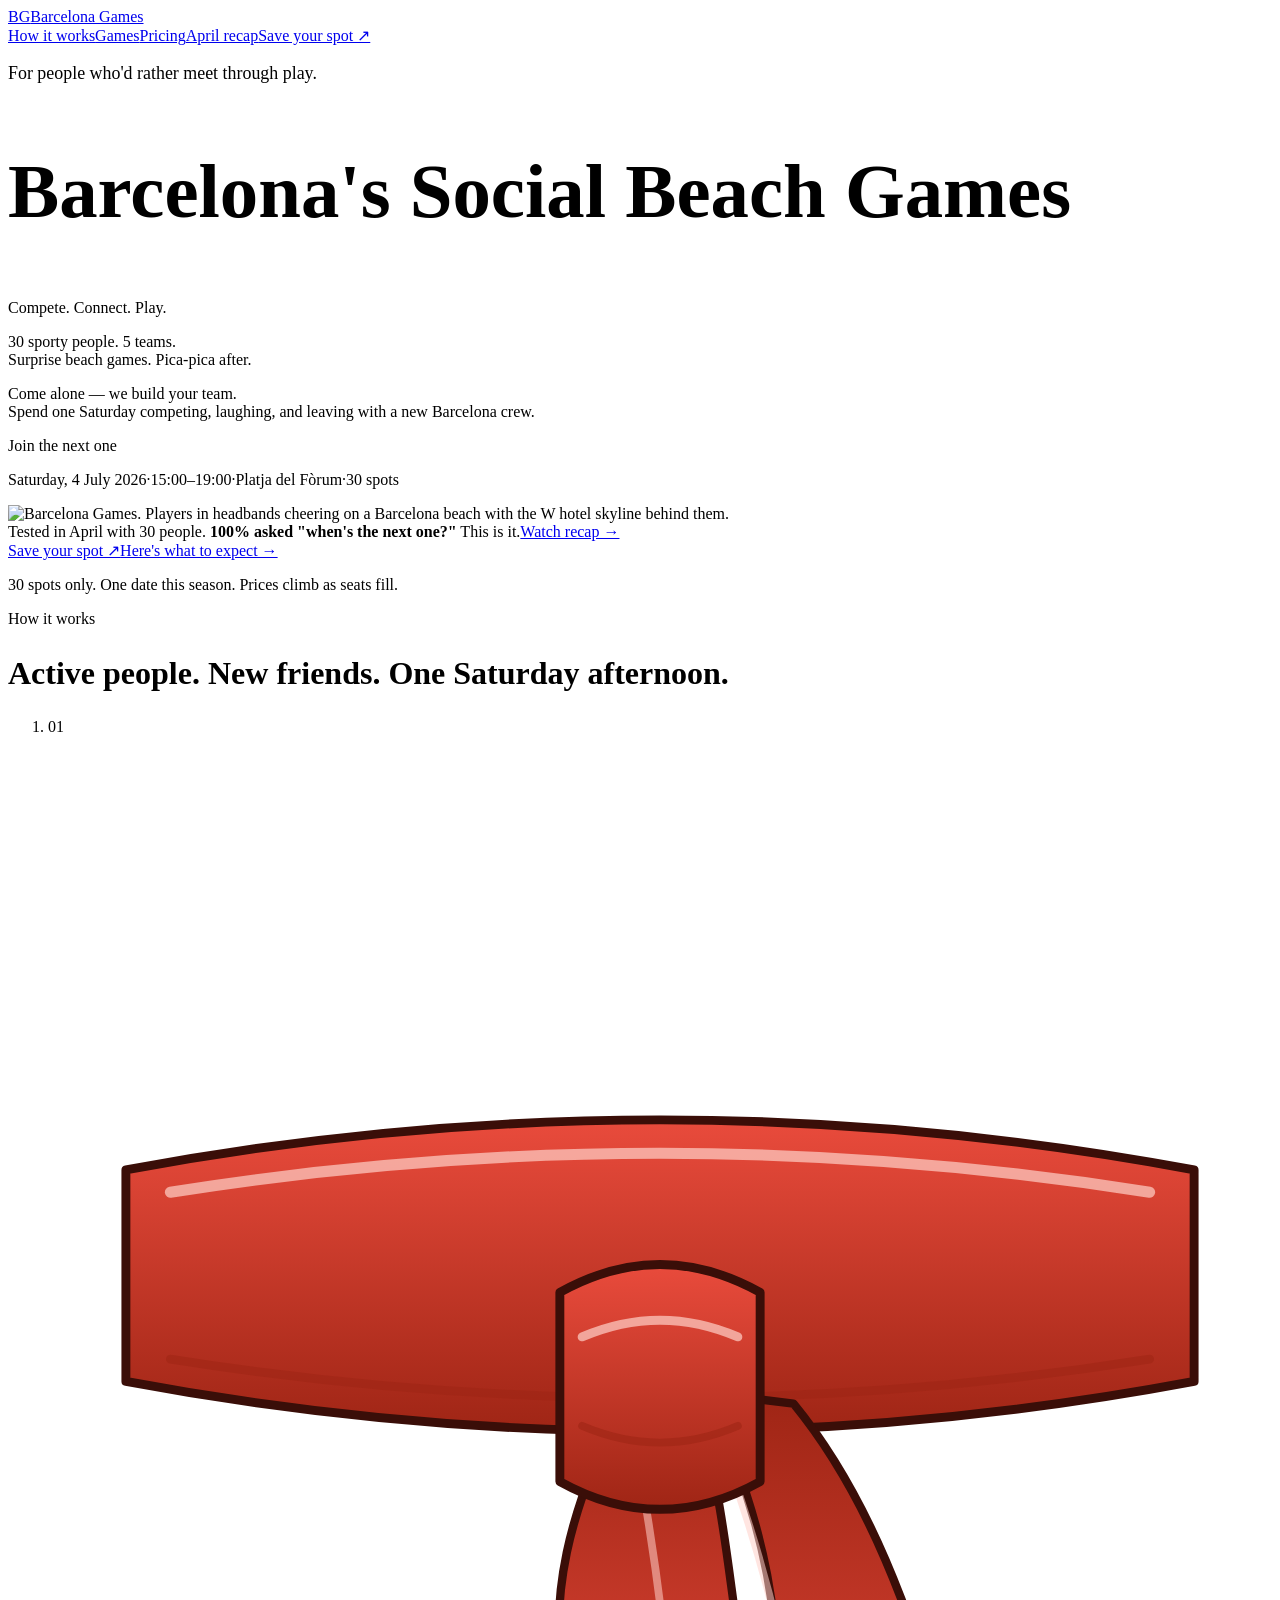
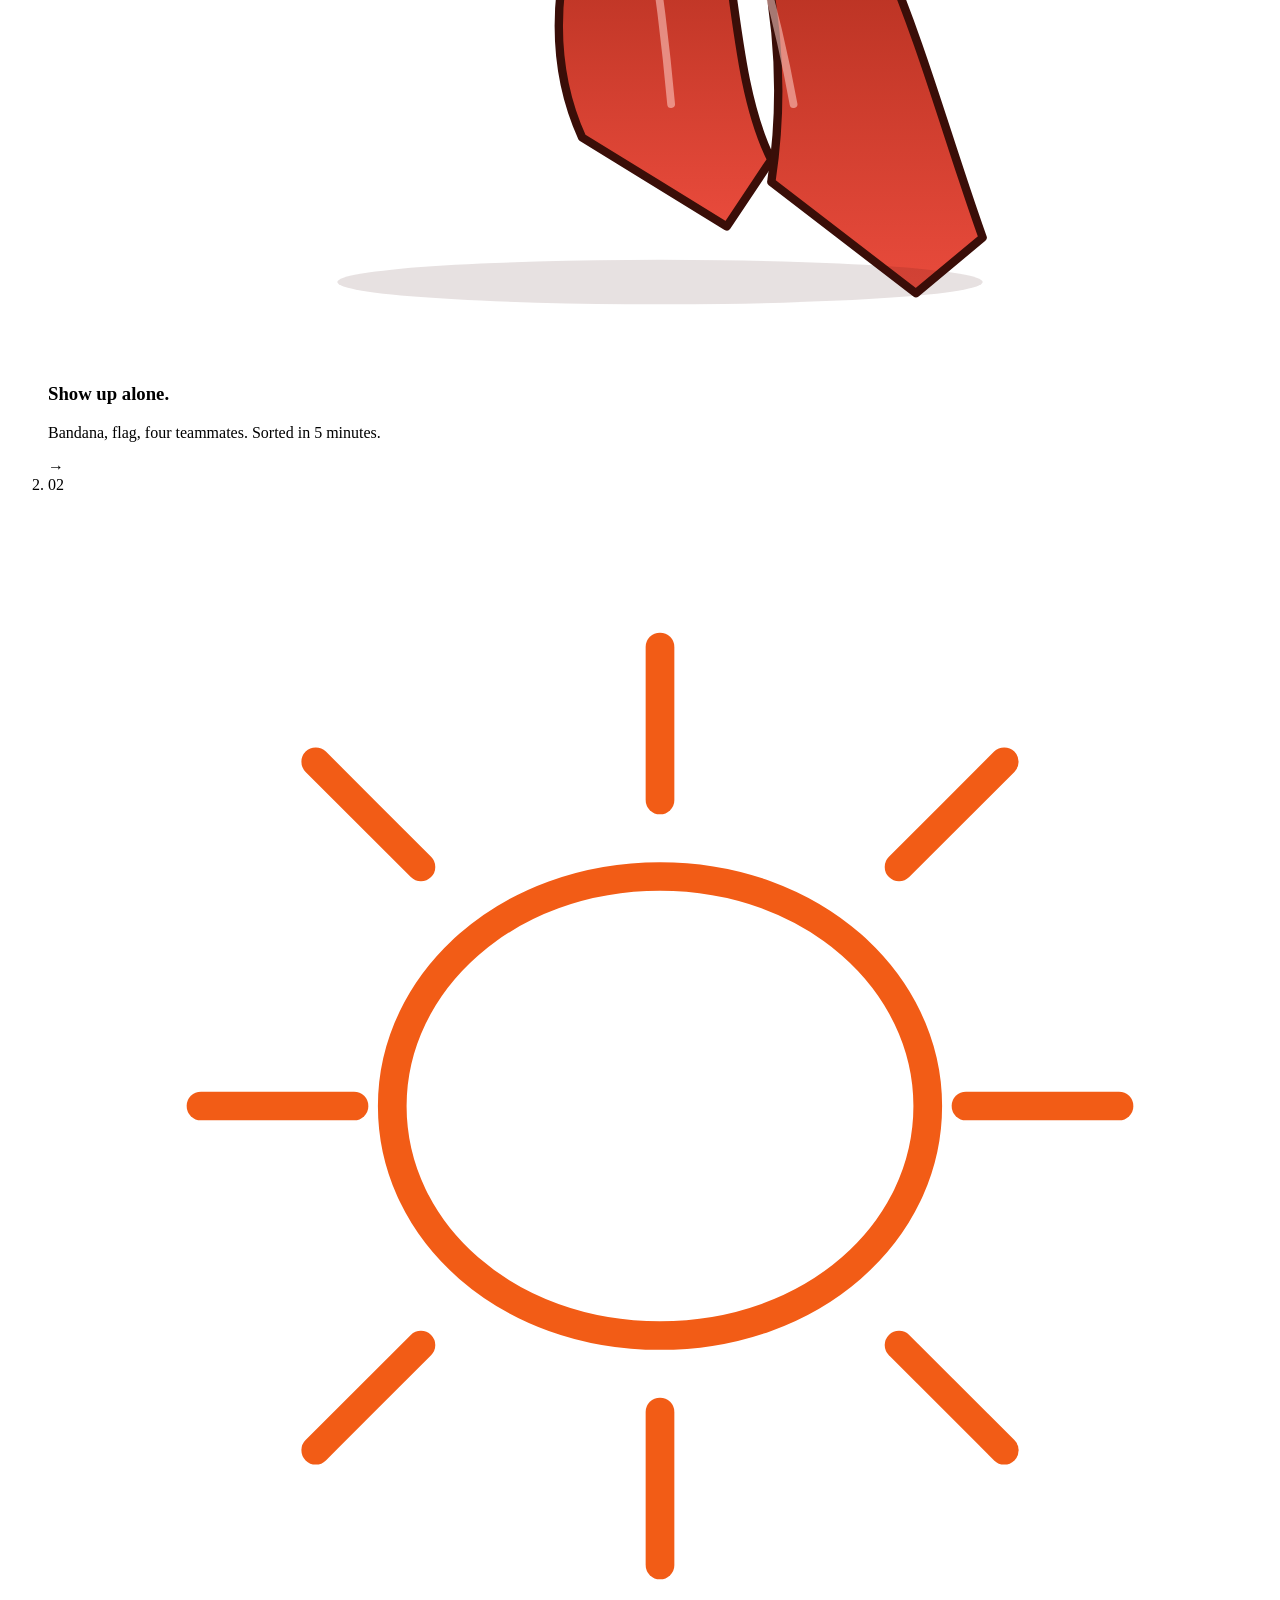
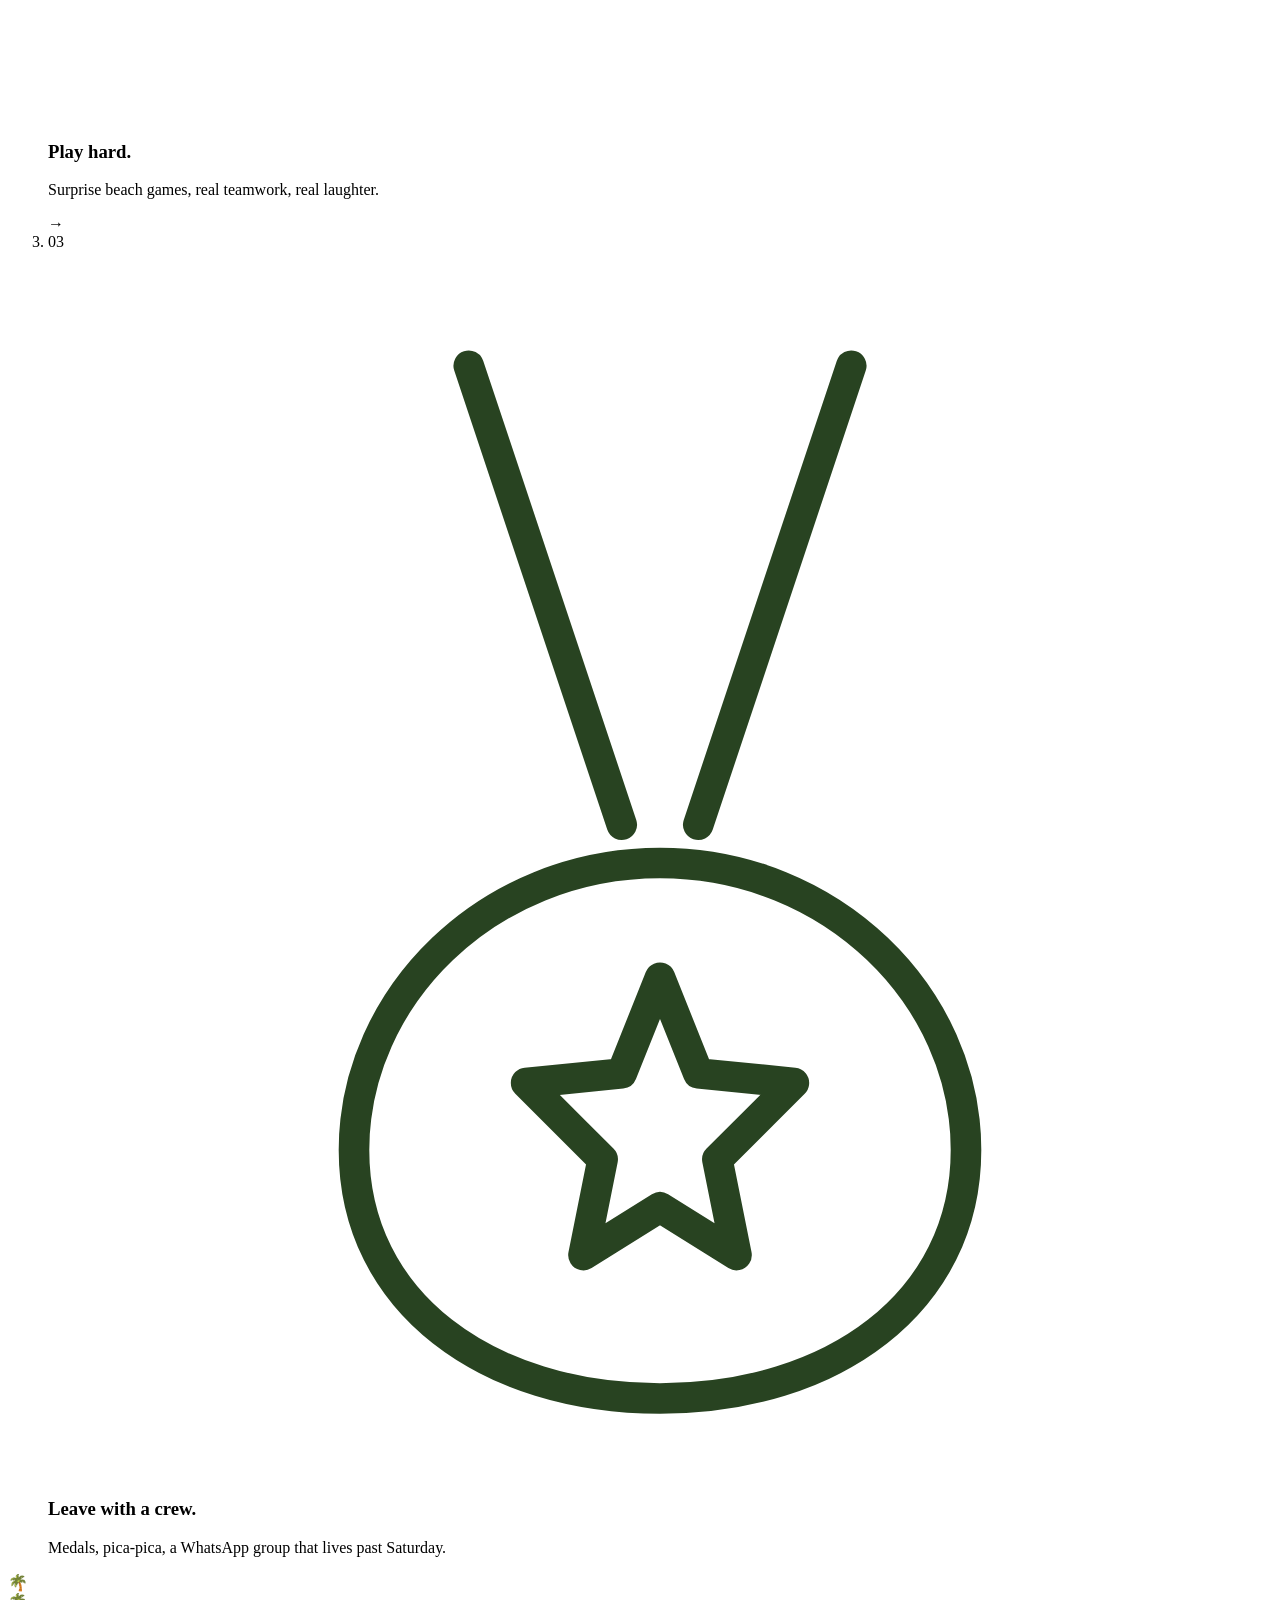
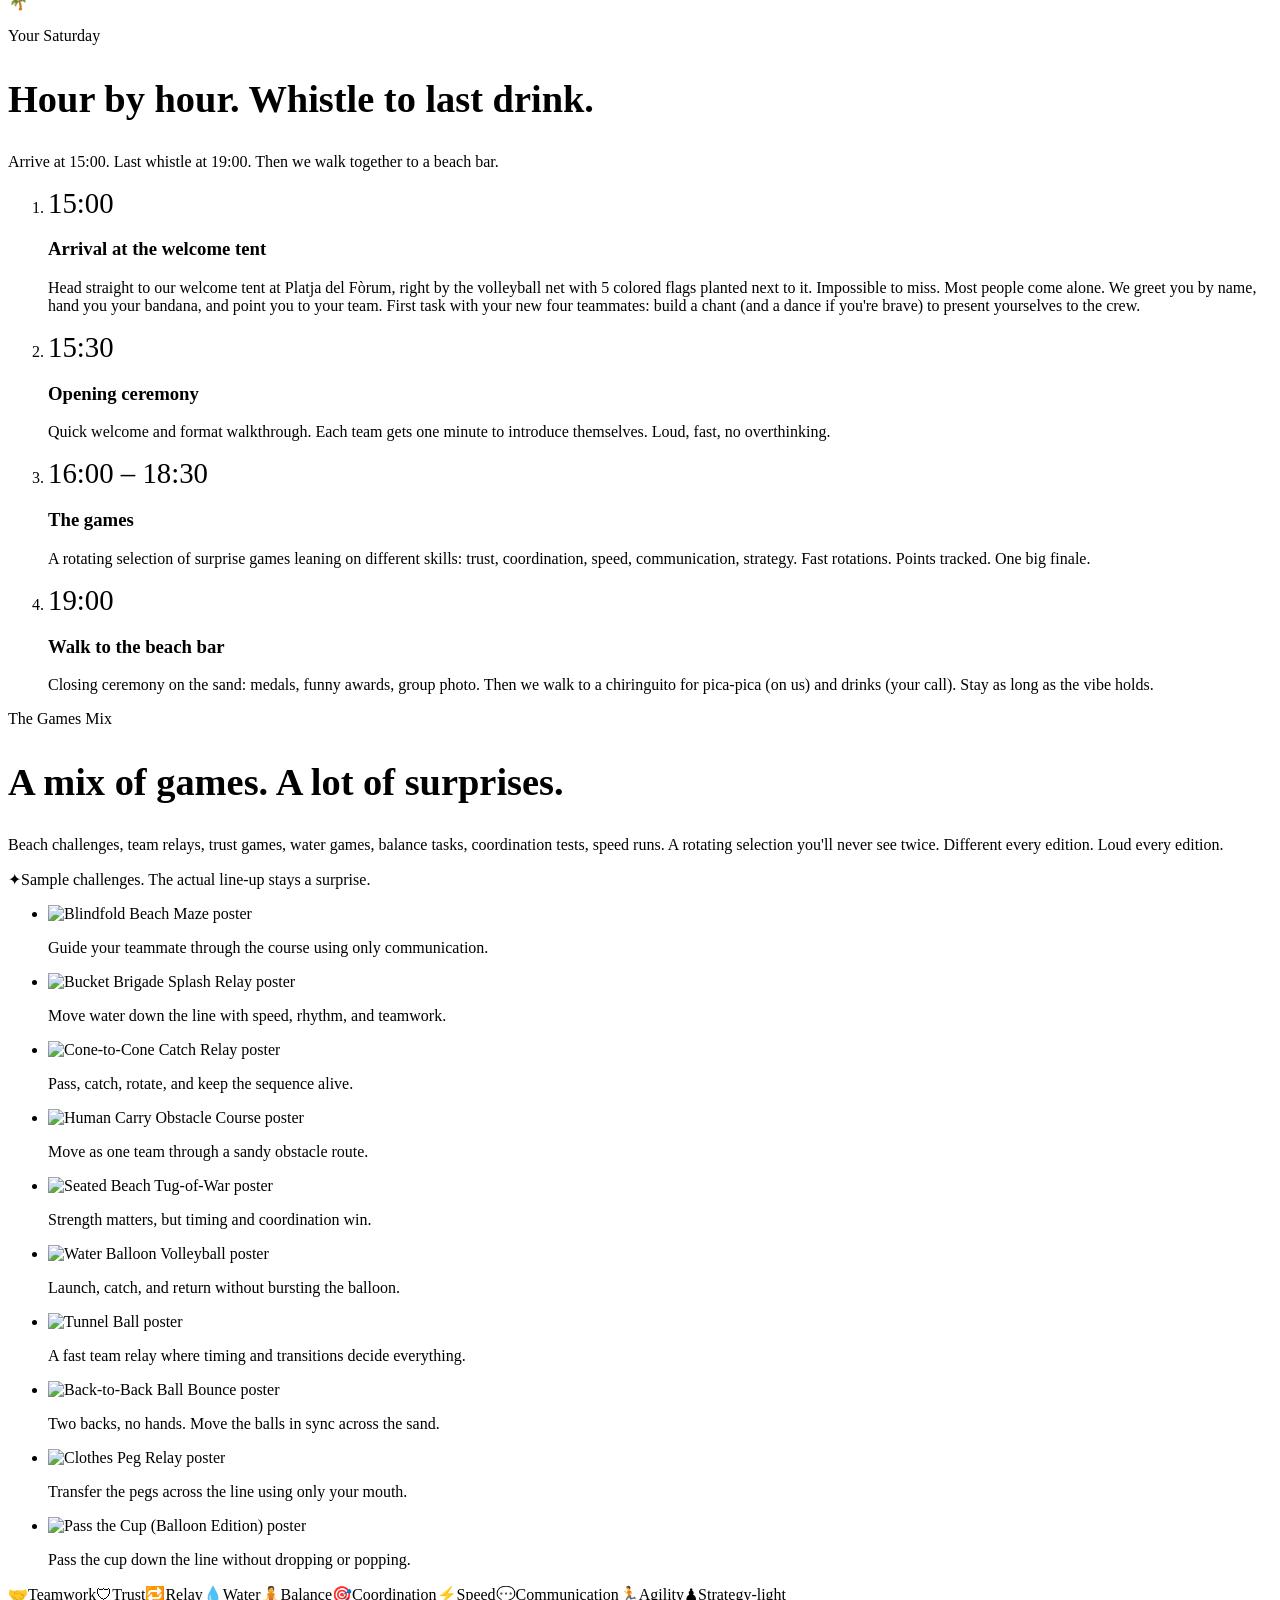
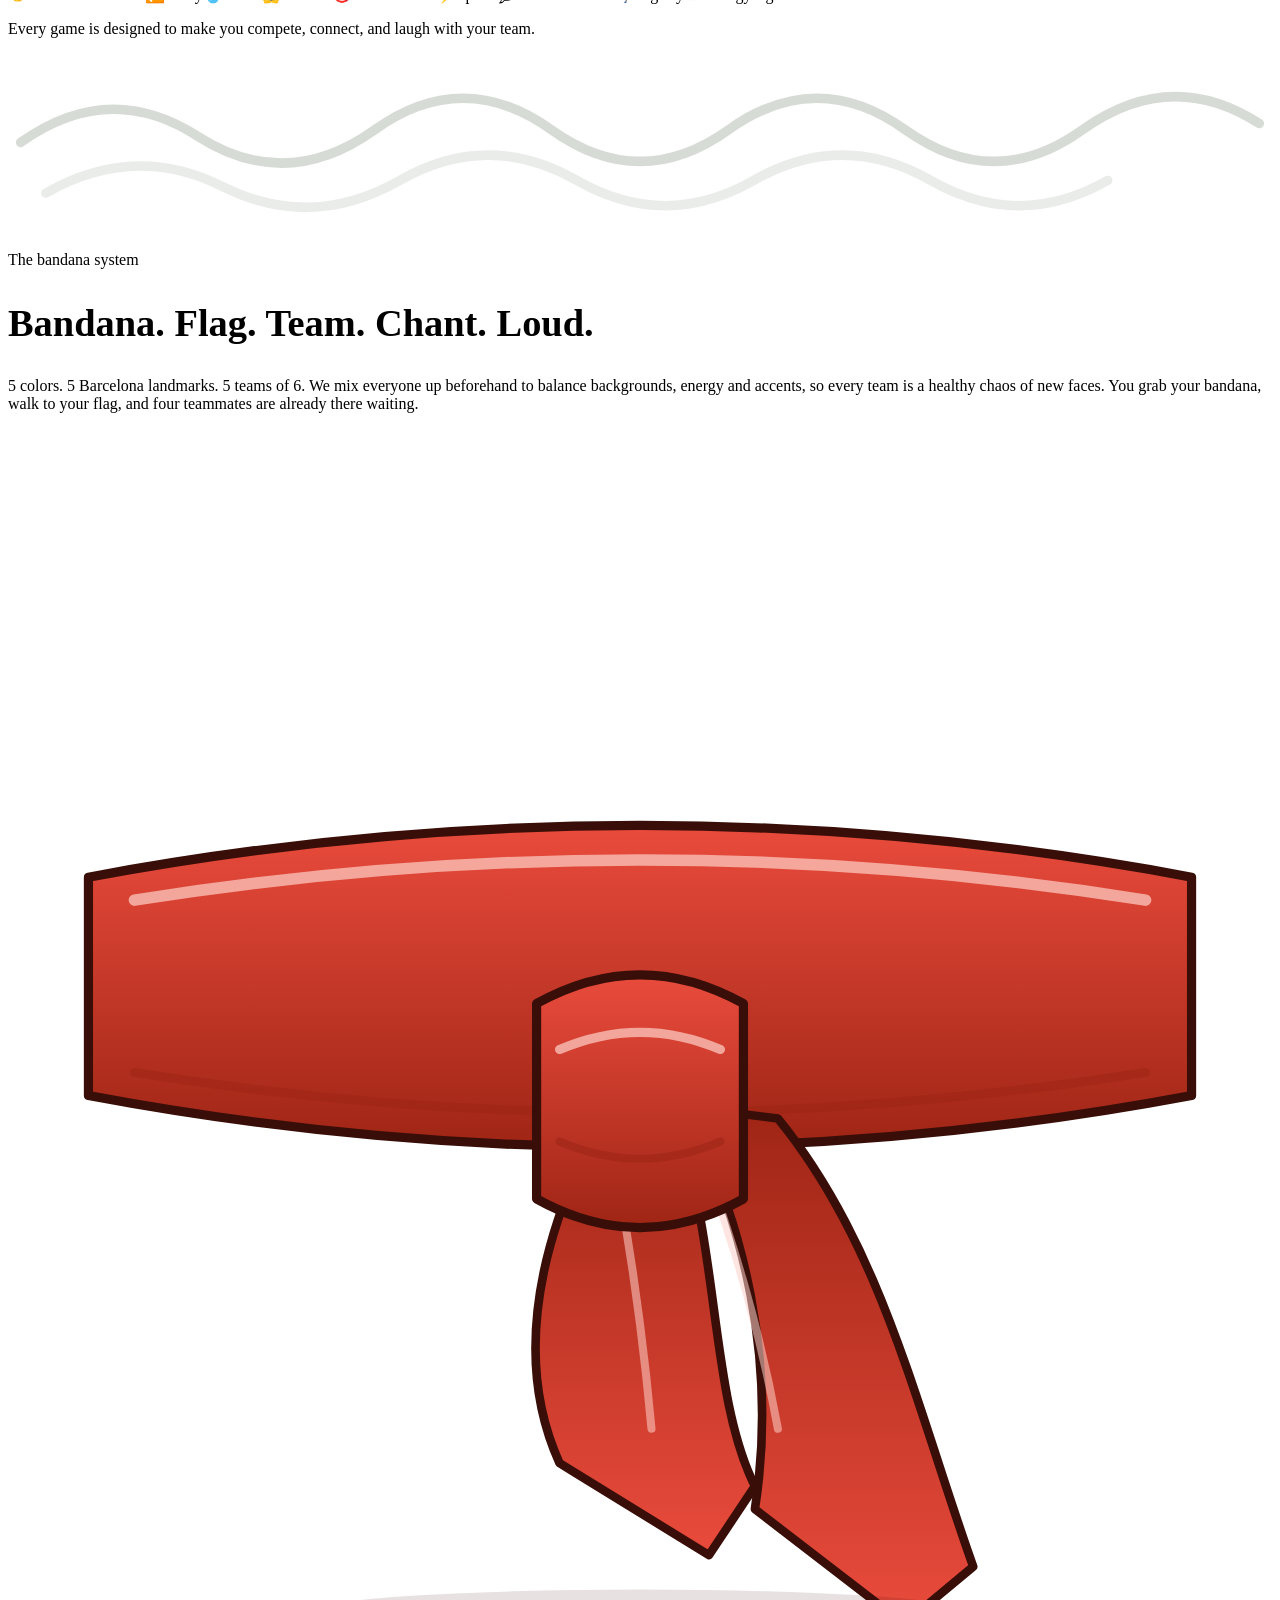
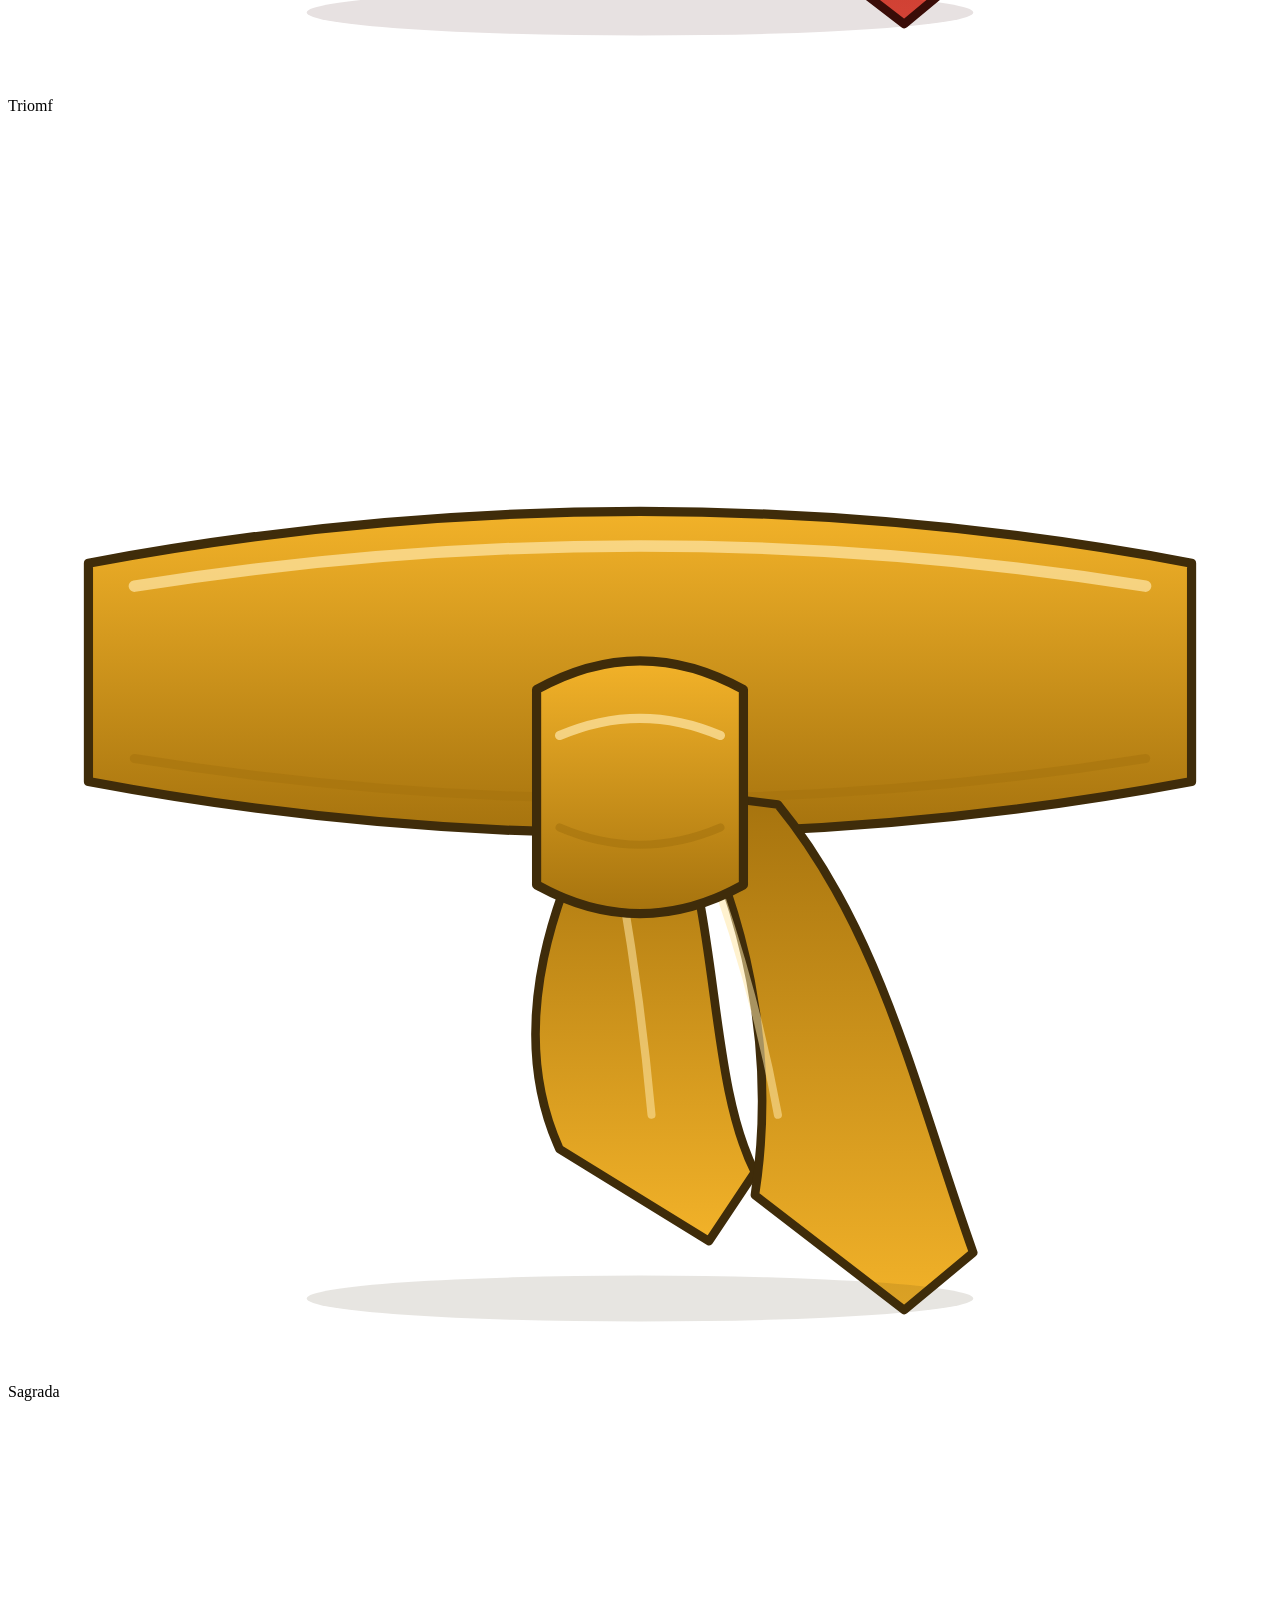
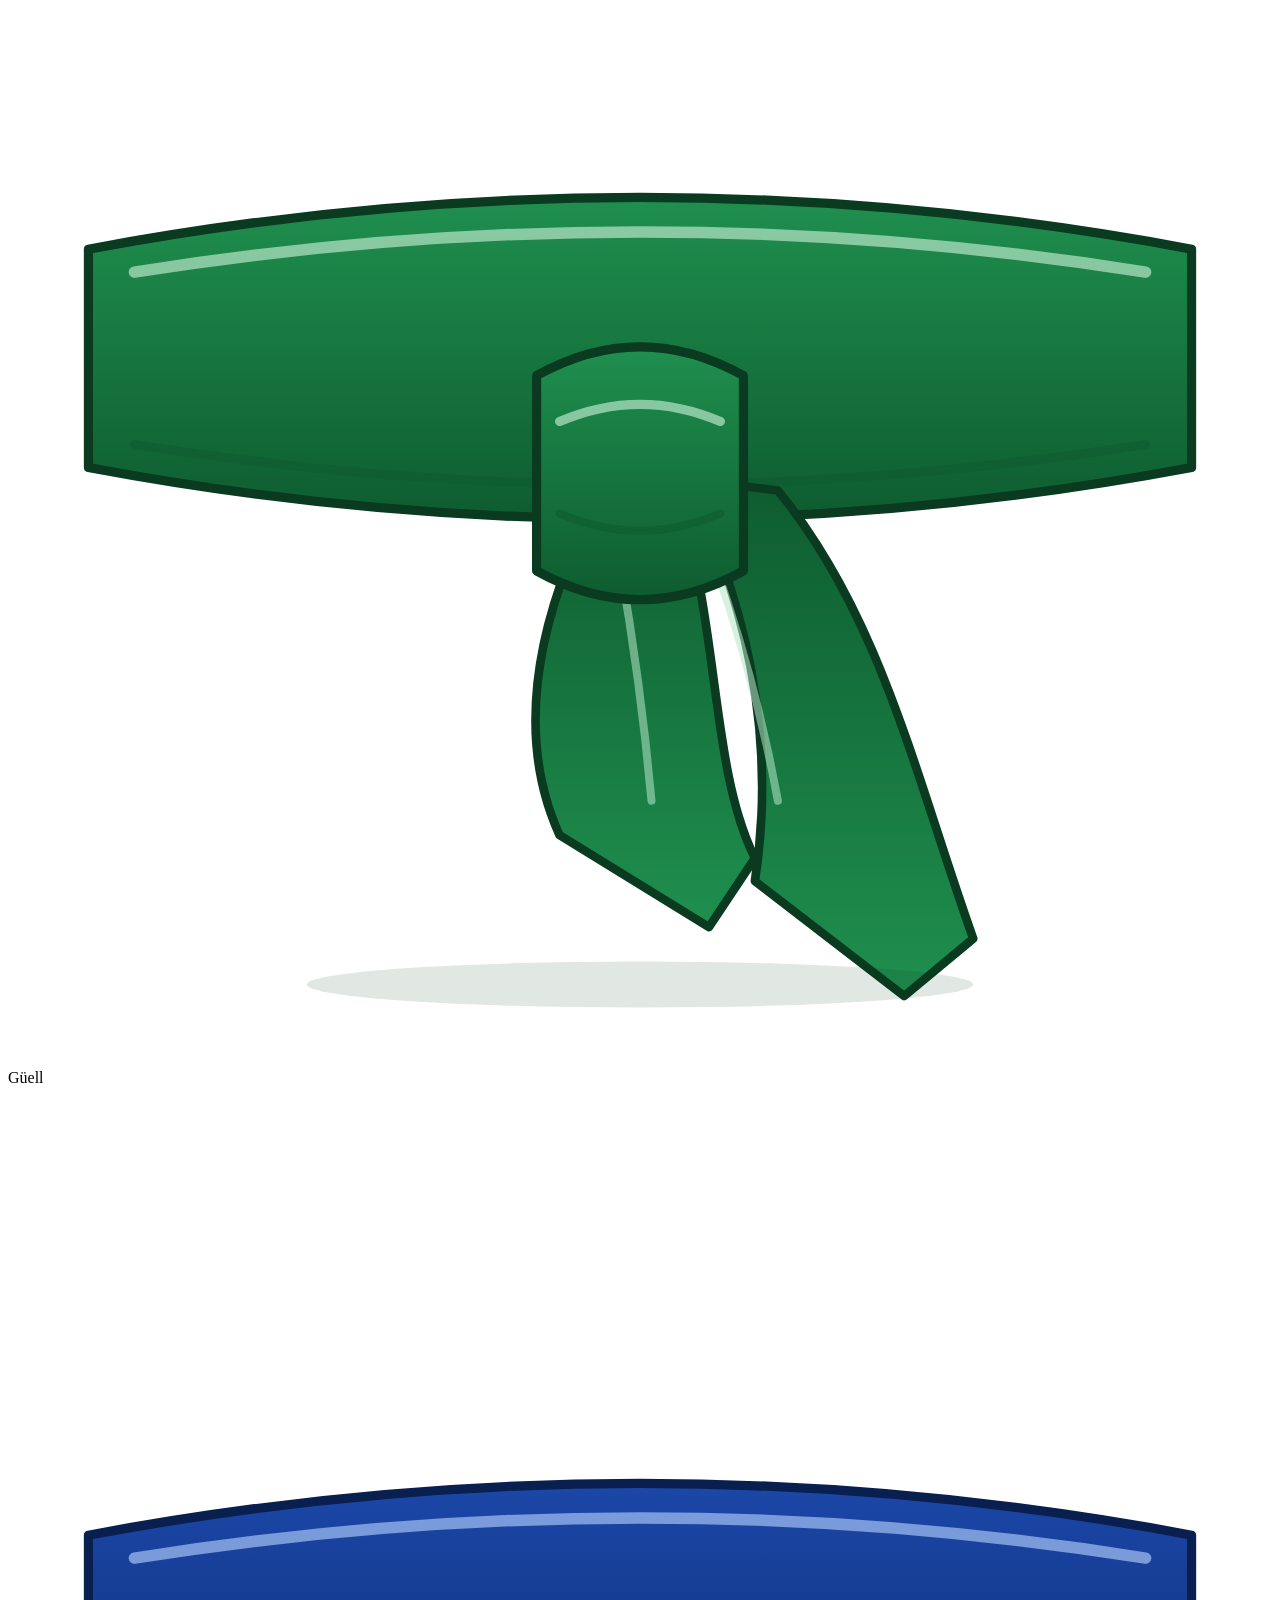
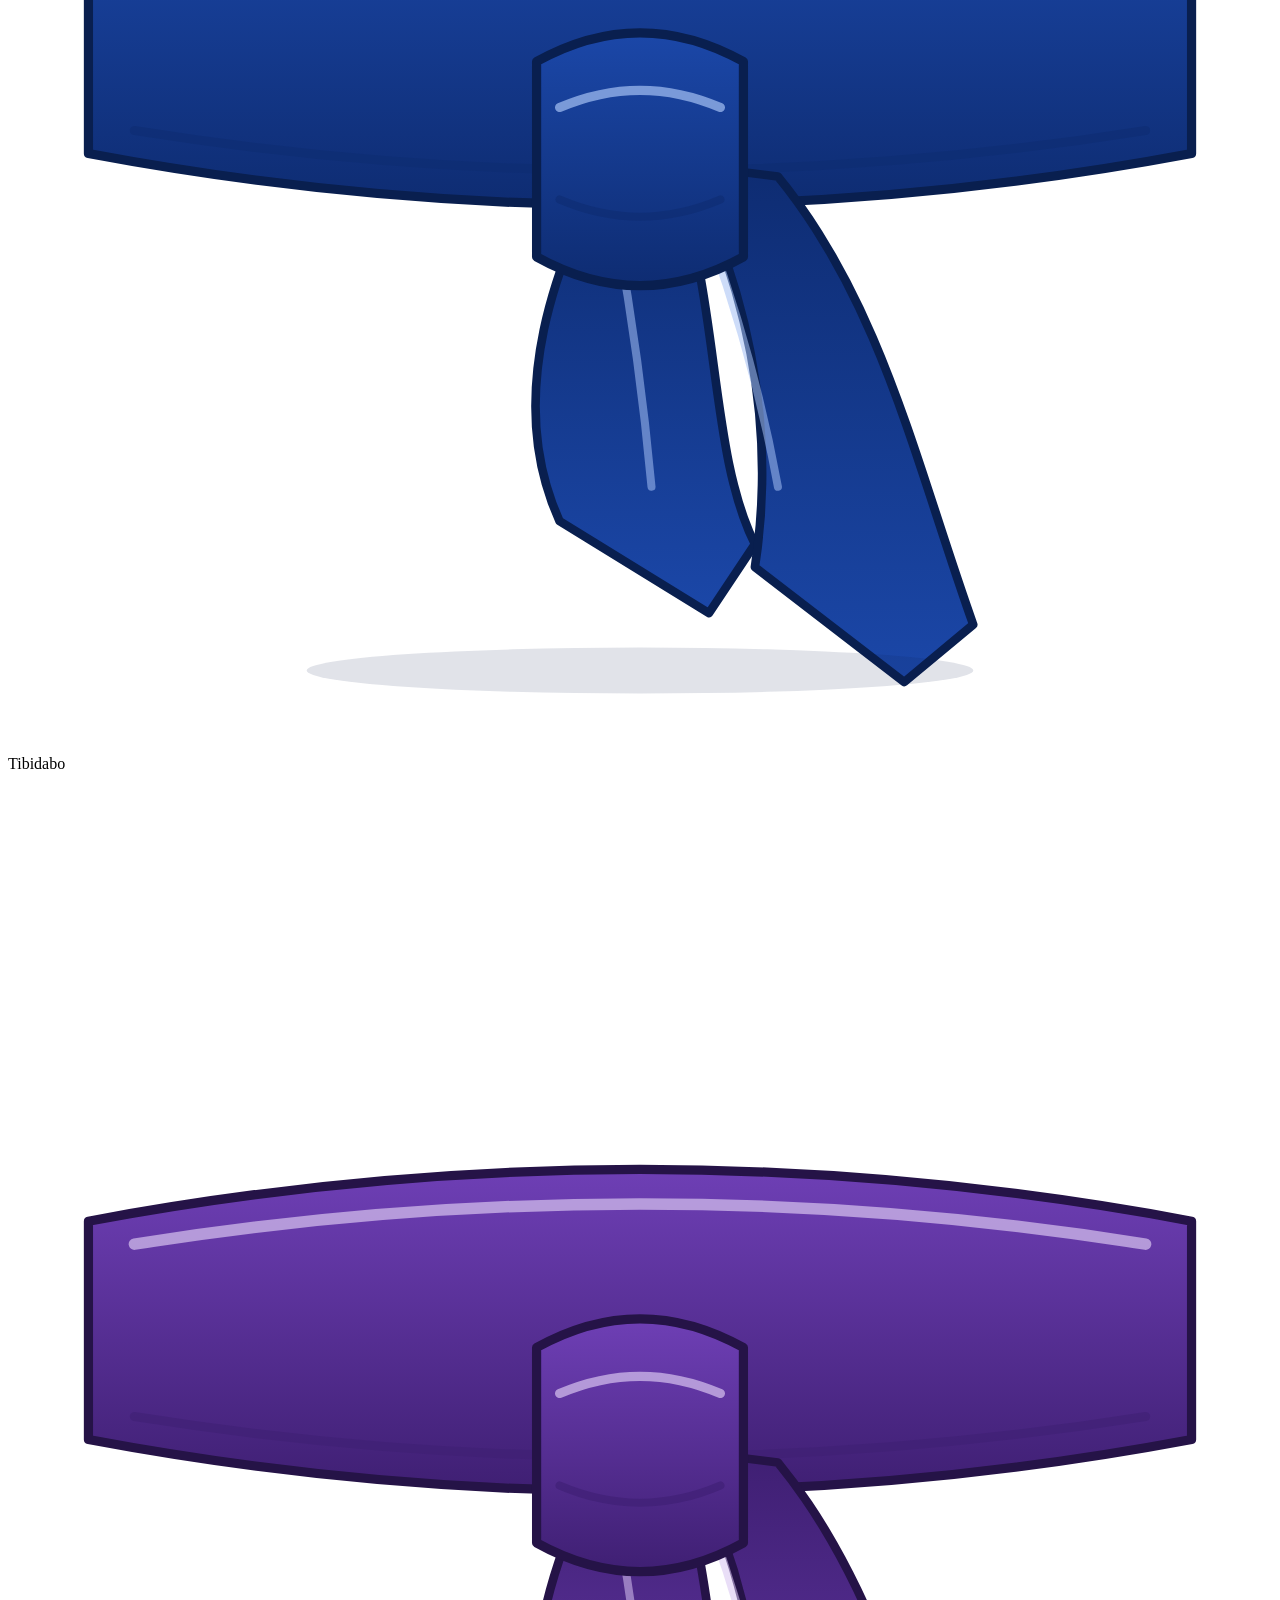
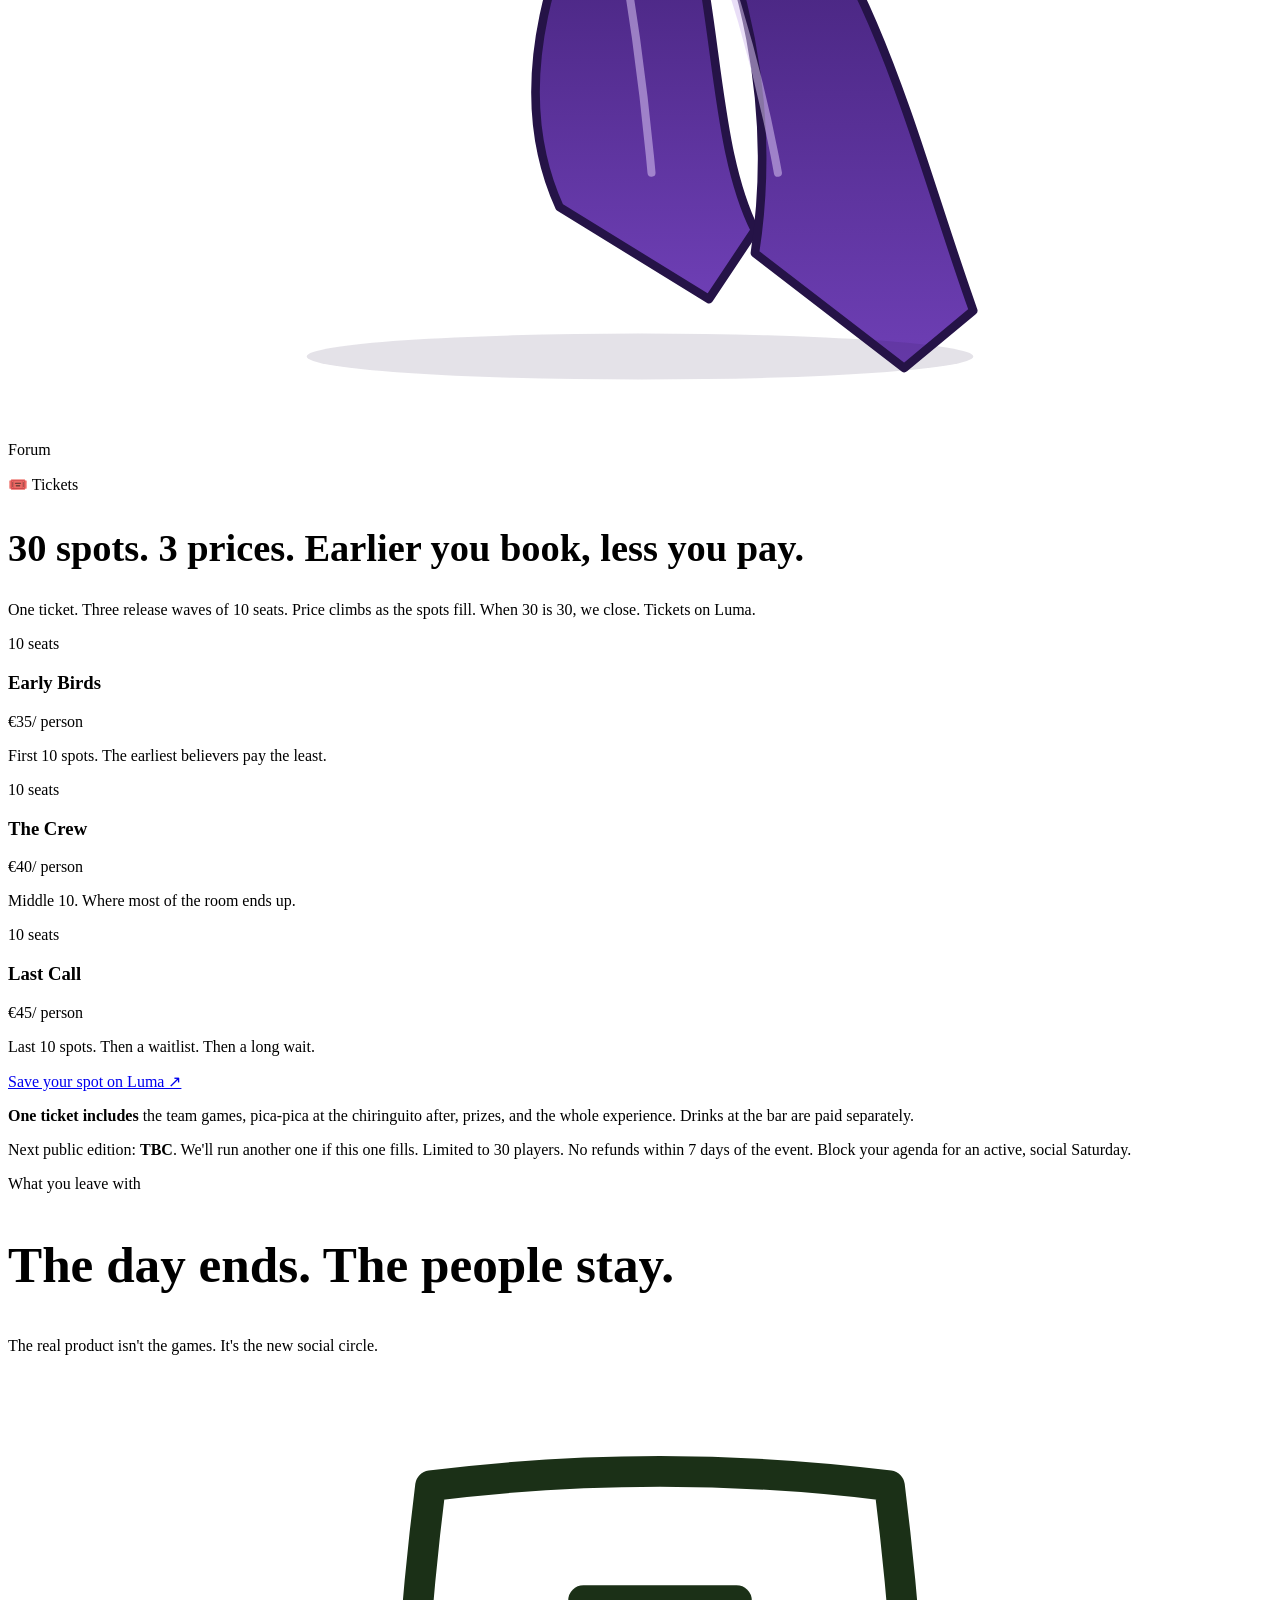
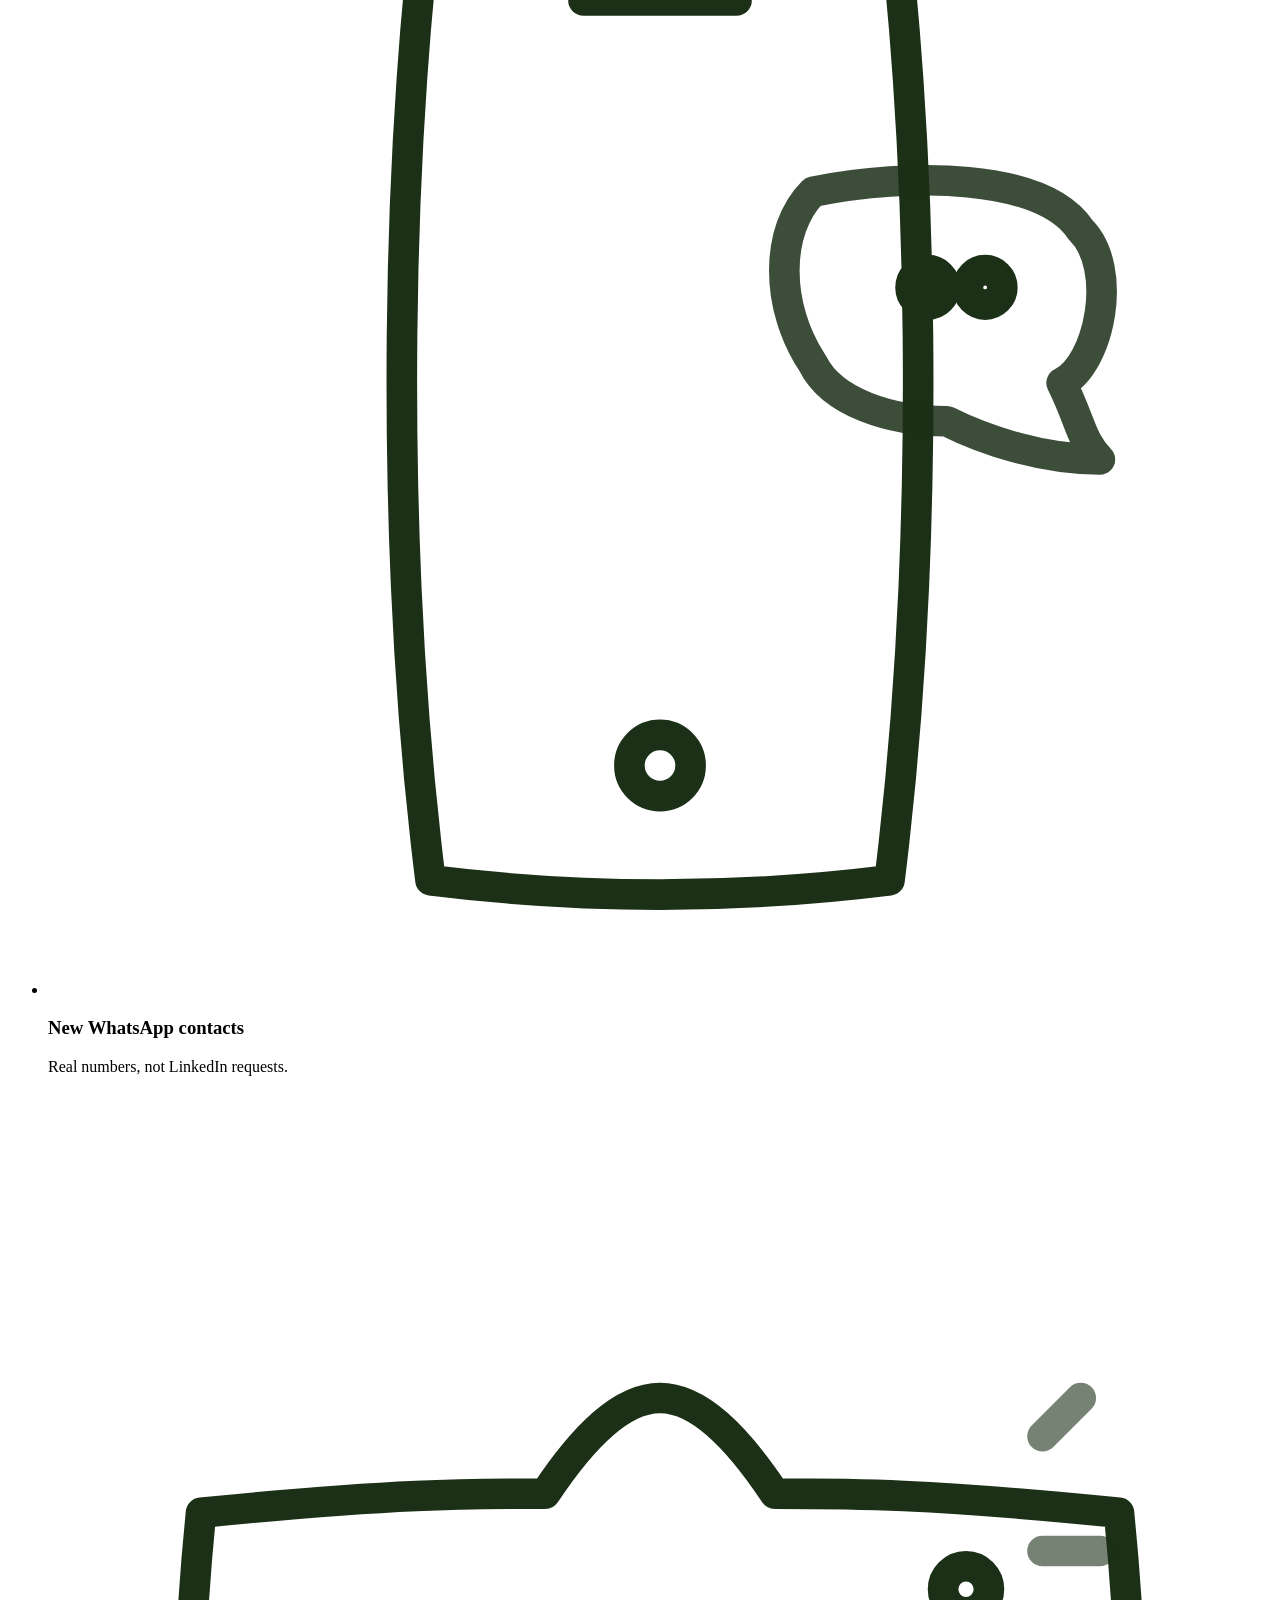
==== commit e6292c38: "Hero: dropped countdown, added 'Join the next one' sunset label above date, promoted 'Here's what to" ====
--- a/index.html
+++ b/index.html
@@ -1 +1 @@
-<!DOCTYPE html><html lang="en"><head><meta charSet="utf-8"/><meta name="viewport" content="width=device-width, initial-scale=1"/><link rel="preload" as="image" href="/barcelona-games/hero.jpg?v=2"/><link rel="stylesheet" href="/barcelona-games/_next/static/css/07d856cdcc914d70.css" data-precedence="next"/><link rel="preload" as="script" fetchPriority="low" href="/barcelona-games/_next/static/chunks/webpack-cc6a0d2db4e60019.js"/><script src="/barcelona-games/_next/static/chunks/fd9d1056-4e1a26e2d413ba3c.js" async=""></script><script src="/barcelona-games/_next/static/chunks/23-78884847bae4a501.js" async=""></script><script src="/barcelona-games/_next/static/chunks/main-app-9f66045d90d586a7.js" async=""></script><script src="/barcelona-games/_next/static/chunks/231-f5740d57b0ce13e7.js" async=""></script><script src="/barcelona-games/_next/static/chunks/app/page-c0e591071e209bfd.js" async=""></script><script src="/barcelona-games/_next/static/chunks/app/layout-9bb5dccd462f110e.js" async=""></script><link rel="preconnect" href="https://fonts.googleapis.com"/><link rel="preconnect" href="https://fonts.gstatic.com" crossorigin=""/><meta name="theme-color" content="#F25C16"/><title>Barcelona Games · Beach Sports Meetup for Expats &amp; Locals in Barcelona</title><meta name="description" content="A one-day beach sports meetup for sporty expats, new arrivals, founders, creators and internationally-minded locals in Barcelona. Saturday 4 July 2026."/><meta name="keywords" content="Barcelona sports event,Barcelona expat event,social sports Barcelona,meet people Barcelona,beach games Barcelona,Platja del Fòrum sports meetup,founder events Barcelona,expats in Barcelona"/><link rel="canonical" href="https://quentspats.github.io/barcelona-games/"/><meta property="og:title" content="Barcelona Games · Beach sports meetup for expats &amp; locals"/><meta property="og:description" content="An afternoon on Platja del Fòrum (Barcelona beach). Five teams, surprise games, prizes, then pica-pica together at a beach bar. We build the teams. You bring yourself."/><meta property="og:url" content="https://quentspats.github.io/barcelona-games/"/><meta property="og:site_name" content="Barcelona Games"/><meta property="og:locale" content="en_US"/><meta property="og:image" content="https://quentspats.github.io/barcelona-games/barcelona-games/og.svg"/><meta property="og:image:width" content="1200"/><meta property="og:image:height" content="630"/><meta property="og:image:alt" content="Barcelona Games"/><meta property="og:type" content="website"/><meta name="twitter:card" content="summary_large_image"/><meta name="twitter:title" content="Barcelona Games · Compete · Connect · Play"/><meta name="twitter:description" content="An afternoon on Platja del Fòrum (Barcelona beach). Five teams, surprise games, prizes, then pica-pica together at a beach bar. We build the teams. You bring yourself."/><meta name="twitter:image" content="https://quentspats.github.io/barcelona-games/barcelona-games/og.svg"/><link rel="icon" href="/favicon.svg"/><link href="https://fonts.googleapis.com/css2?family=Archivo+Black&amp;family=Inter:wght@400;500;600;700&amp;family=Playfair+Display:ital,wght@0,700;0,900;1,700;1,900&amp;family=Caveat:wght@500;700&amp;display=swap" rel="stylesheet"/><script type="application/ld+json">{"@context":"https://schema.org","@type":"SportsEvent","name":"Barcelona Games · First public edition","description":"An afternoon on Platja del Fòrum (Barcelona beach). Five teams, surprise games, prizes, then pica-pica together at a beach bar. We build the teams. You bring yourself.","startDate":"2026-07-04T15:00:00+02:00","endDate":"2026-07-04T19:00:00+02:00","eventAttendanceMode":"https://schema.org/OfflineEventAttendanceMode","eventStatus":"https://schema.org/EventScheduled","location":{"@type":"Place","name":"Platja del Fòrum","address":{"@type":"PostalAddress","addressLocality":"Barcelona","addressRegion":"Catalunya","addressCountry":"ES"}},"organizer":{"@type":"Organization","name":"Barcelona Games","url":"https://quentspats.github.io/barcelona-games"},"offers":[{"@type":"Offer","name":"Games Only","price":35,"priceCurrency":"EUR","availability":"https://schema.org/InStock","url":"https://quentspats.github.io/barcelona-games/register?ticket=games-only"},{"@type":"Offer","name":"Games + Lunch & Drink","price":50,"priceCurrency":"EUR","availability":"https://schema.org/InStock","url":"https://quentspats.github.io/barcelona-games/register?ticket=games-lunch"}],"image":["/barcelona-games/og.svg"]}</script><script src="/barcelona-games/_next/static/chunks/polyfills-78c92fac7aa8fdd8.js" noModule=""></script></head><body class="min-h-screen bg-sand-50 text-ink-900"><header class="fixed top-0 left-0 right-0 z-50 transition bg-transparent"><div class="container-tight flex items-center justify-between px-5 sm:px-8 py-3"><a class="flex items-center gap-2.5 group" href="/barcelona-games/"><span class="flex h-9 w-9 items-center justify-center rounded-xl bg-forest-700 text-cream-50 font-display text-base">BG</span><span class="font-script text-xl sm:text-2xl tracking-tight text-forest-700">Barcelona Games</span></a><nav class="flex items-center gap-1 sm:gap-2"><a class="hidden md:inline-flex btn-ghost px-3 py-2 text-sm" href="/barcelona-games/#how-it-works">How it works</a><a class="hidden md:inline-flex btn-ghost px-3 py-2 text-sm" href="/barcelona-games/#games">Games</a><a class="hidden sm:inline-flex btn-ghost px-3 py-2 text-sm" href="/barcelona-games/#pricing">Pricing</a><a class="hidden md:inline-flex btn-ghost px-3 py-2 text-sm" href="/barcelona-games/first-edition/">April recap</a><a href="https://lu.ma/barcelona-games" target="_blank" rel="noreferrer noopener" class="btn bg-sunset-500 text-white hover:bg-sunset-600 px-4 py-2 text-sm shadow-flag">Save your spot ↗</a></nav></div></header><main><section class="relative isolate overflow-hidden bg-cream-50 pt-20 sm:pt-24"><div class="container-tight px-5 sm:px-8 lg:px-12 pb-12"><div class="grid lg:grid-cols-12 gap-8 lg:gap-12 items-start"><div class="lg:col-span-6 flex flex-col"><p class="font-serif italic text-forest-700/90 leading-snug" style="font-size:clamp(0.95rem, 1.4vw, 1.15rem)">For people who&#x27;d rather meet through play.</p><h1 class="mt-4 font-serif font-black tracking-[-0.01em] leading-[0.95] text-forest-900" style="font-size:clamp(2.4rem, 6vw, 5.25rem)">Barcelona&#x27;s <span class="italic block sm:inline">Social Beach Games</span></h1><p class="mt-5 inline-flex items-center gap-2 text-sunset-500 font-semibold tracking-[0.2em] uppercase text-xs sm:text-sm"><span aria-hidden="true" class="h-px w-7 bg-sunset-500/40"></span>Compete. Connect. Play.<span aria-hidden="true" class="h-px w-7 bg-sunset-500/40"></span></p><div class="mt-7 rounded-2xl bg-cream-100 ring-1 ring-forest-900/10 p-5 sm:p-6"><p class="text-base sm:text-lg text-forest-900 font-medium leading-snug">30 sporty people. 5 teams.<br/>Surprise beach games. Pica-pica after.</p><p class="mt-3 text-sm text-forest-700 leading-relaxed">Come alone — we build your team.<br/>Spend one Saturday competing, laughing, and leaving with a new Barcelona crew.</p><p class="mt-4 text-xs sm:text-sm text-forest-800 font-medium flex flex-wrap items-center gap-x-2 gap-y-1"><span>Saturday, 4 July 2026</span><span class="text-forest-500/60" aria-hidden="true">·</span><span>15:00<!-- -->–<!-- -->19:00</span><span class="text-forest-500/60" aria-hidden="true">·</span><span>Platja del Fòrum</span><span class="text-forest-500/60" aria-hidden="true">·</span><span>30 spots</span></p></div></div><div class="lg:col-span-6 flex flex-col"><div class="relative w-full overflow-hidden rounded-3xl ring-1 ring-forest-900/10 shadow-card bg-forest-900/5"><img src="/barcelona-games/hero.jpg?v=2" alt="Barcelona Games. Players in headbands cheering on a Barcelona beach with the W hotel skyline behind them." class="block w-full h-auto object-cover" style="aspect-ratio:4 / 3" loading="eager"/><div class="bg-forest-900 text-white px-4 sm:px-5 py-3 flex flex-wrap items-center gap-x-4 gap-y-1 text-xs sm:text-sm"><span class="text-cream-50/90 leading-snug">Tested in April with 30 people. <strong class="text-white">100% asked &quot;when&#x27;s the next one?&quot;</strong> This is it.</span><a class="text-sunset-300 hover:text-sunset-200 transition shrink-0 underline-offset-2 hover:underline" href="/barcelona-games/first-edition/">Watch recap →</a></div></div><div class="mt-5"><div class="inline-flex items-center gap-2 sm:gap-3 rounded-full bg-forest-900 text-white px-4 py-2"><span class="text-[9px] tracking-[0.3em] text-white/60">COUNTDOWN</span><span class="flex items-baseline gap-1"><span class="font-serif text-base sm:text-lg tabular-nums leading-none">00</span><span class="text-[9px] tracking-[0.2em] text-white/60">D</span><span class="text-white/30 ml-1">·</span></span><span class="flex items-baseline gap-1"><span class="font-serif text-base sm:text-lg tabular-nums leading-none">00</span><span class="text-[9px] tracking-[0.2em] text-white/60">H</span><span class="text-white/30 ml-1">·</span></span><span class="flex items-baseline gap-1"><span class="font-serif text-base sm:text-lg tabular-nums leading-none">00</span><span class="text-[9px] tracking-[0.2em] text-white/60">M</span><span class="text-white/30 ml-1">·</span></span><span class="flex items-baseline gap-1"><span class="font-serif text-base sm:text-lg tabular-nums leading-none">00</span><span class="text-[9px] tracking-[0.2em] text-white/60">S</span></span></div></div><div class="mt-4 flex flex-wrap items-center gap-x-5 gap-y-3"><a href="https://lu.ma/barcelona-games" target="_blank" rel="noreferrer noopener" class="btn-primary text-sm sm:text-base">Save your spot ↗</a><a class="text-sm sm:text-base font-semibold text-forest-800 hover:text-sunset-500 transition underline-offset-4 hover:underline" href="/barcelona-games/first-edition/">Watch April recap →</a></div><p class="mt-3 text-xs text-forest-700/70">30 spots only. One date this season. Prices climb as seats fill.</p></div></div></div></section><section class="bg-cream-50 py-12 sm:py-16"><div class="container-tight"><div class="max-w-3xl"><p class="eyebrow">Why it works</p><h2 class="mt-2 font-serif font-black italic text-forest-900 leading-[1] lg:whitespace-nowrap" style="font-size:clamp(1.3rem, 2.6vw, 2rem)">Active people. New friends. One Saturday afternoon.</h2></div><div class="mt-6 sm:mt-8 rounded-3xl bg-cream-100 ring-1 ring-forest-900/10 p-5 sm:p-6"><ol class="grid sm:grid-cols-3 gap-5 sm:gap-3 items-start relative"><li class="relative flex sm:flex-col items-start sm:items-center gap-4 sm:gap-3 sm:text-center"><div class="flex flex-col items-center shrink-0"><span class="text-[10px] tracking-[0.3em] uppercase text-sunset-500 font-semibold">0<!-- -->1</span><div class="mt-2 grid place-items-center h-14 w-14 sm:h-16 sm:w-16"><svg viewBox="0 0 220 220" class="w-14 h-auto" aria-hidden="true" xmlns="http://www.w3.org/2000/svg"><defs><linearGradient id="bg-coral" x1="0" y1="0" x2="0" y2="1"><stop offset="0" stop-color="#FFD0C8"></stop><stop offset="0.5" stop-color="#E94B3C"></stop><stop offset="1" stop-color="#9F2515"></stop></linearGradient><linearGradient id="band-coral" x1="0" y1="0" x2="0" y2="1"><stop offset="0" stop-color="#E94B3C"></stop><stop offset="1" stop-color="#9F2515"></stop></linearGradient><linearGradient id="tail-coral" x1="0" y1="0" x2="0" y2="1"><stop offset="0" stop-color="#9F2515"></stop><stop offset="1" stop-color="#E94B3C"></stop></linearGradient></defs><path d="M14 78 Q110 60 206 78 L206 116 Q110 134 14 116 Z" fill="url(#band-coral)" stroke="#3A0E08" stroke-width="1.6" stroke-linejoin="round"></path><path d="M22 82 Q110 68 198 82" stroke="#FFD0C8" stroke-width="2" fill="none" stroke-linecap="round" opacity="0.7"></path><path d="M22 112 Q110 126 198 112" stroke="#9F2515" stroke-width="1.6" fill="none" stroke-linecap="round" opacity="0.55"></path><path d="M104 118 C 96 134, 86 158, 96 180 L 122 196 L 130 184 C 122 168, 124 142, 116 120 Z" fill="url(#tail-coral)" stroke="#3A0E08" stroke-width="1.5" stroke-linejoin="round"></path><path d="M106 130 q4 22 6 44" stroke="#FFD0C8" stroke-width="1.4" fill="none" stroke-linecap="round" opacity="0.55"></path><path d="M118 118 C 128 138, 134 162, 130 188 L 156 208 L 168 198 C 158 170, 152 142, 134 120 Z" fill="url(#tail-coral)" stroke="#3A0E08" stroke-width="1.5" stroke-linejoin="round"></path><path d="M122 130 q8 22 12 44" stroke="#FFD0C8" stroke-width="1.4" fill="none" stroke-linecap="round" opacity="0.55"></path><g><path d="M92 100 Q110 90 128 100 L128 134 Q110 144 92 134 Z" fill="url(#band-coral)" stroke="#3A0E08" stroke-width="1.6" stroke-linejoin="round"></path><path d="M96 108 Q110 102 124 108" stroke="#FFD0C8" stroke-width="1.6" fill="none" stroke-linecap="round" opacity="0.7"></path><path d="M96 124 Q110 130 124 124" stroke="#9F2515" stroke-width="1.4" fill="none" stroke-linecap="round" opacity="0.6"></path></g><ellipse cx="110" cy="206" rx="58" ry="4" fill="#3A0E08" opacity="0.12"></ellipse></svg></div></div><div class="sm:max-w-[14rem]"><h3 class="font-serif font-black italic text-forest-900 text-base sm:text-lg leading-tight">Show up alone.</h3><p class="mt-1 text-sm text-forest-700 leading-snug">Bandana, flag, four teammates. Sorted in 5 minutes.</p></div><span aria-hidden="true" class="hidden sm:block absolute right-[-8px] top-6 text-sunset-500/40 text-xl font-light select-none">→</span></li><li class="relative flex sm:flex-col items-start sm:items-center gap-4 sm:gap-3 sm:text-center"><div class="flex flex-col items-center shrink-0"><span class="text-[10px] tracking-[0.3em] uppercase text-sunset-500 font-semibold">0<!-- -->2</span><div class="mt-2 grid place-items-center h-14 w-14 sm:h-16 sm:w-16"><svg viewBox="0 0 64 64" class="w-12 h-12 text-sunset-500" aria-hidden="true" xmlns="http://www.w3.org/2000/svg"><g fill="none" stroke-linecap="round" stroke-linejoin="round" stroke="#F25C16" stroke-width="1.5"><path d="M32 20 c8 0 14 5.5 14 12 c0 6.6 -6 12 -14 12 c-8 0 -14 -5.4 -14 -12 c0 -6.5 6 -12 14 -12 z"></path><path d="M32 8 c0 3 0 5 0 8"></path><path d="M32 48 c0 3 0 5 0 8"></path><path d="M8 32 c3 0 5 0 8 0"></path><path d="M48 32 c3 0 5 0 8 0"></path><path d="M14 14 c2 2 3.5 3.5 5.5 5.5"></path><path d="M44.5 44.5 c2 2 3.5 3.5 5.5 5.5"></path><path d="M14 50 c2 -2 3.5 -3.5 5.5 -5.5"></path><path d="M44.5 19.5 c2 -2 3.5 -3.5 5.5 -5.5"></path></g></svg></div></div><div class="sm:max-w-[14rem]"><h3 class="font-serif font-black italic text-forest-900 text-base sm:text-lg leading-tight">Play hard.</h3><p class="mt-1 text-sm text-forest-700 leading-snug">Surprise beach games, real teamwork, real laughter.</p></div><span aria-hidden="true" class="hidden sm:block absolute right-[-8px] top-6 text-sunset-500/40 text-xl font-light select-none">→</span></li><li class="relative flex sm:flex-col items-start sm:items-center gap-4 sm:gap-3 sm:text-center"><div class="flex flex-col items-center shrink-0"><span class="text-[10px] tracking-[0.3em] uppercase text-sunset-500 font-semibold">0<!-- -->3</span><div class="mt-2 grid place-items-center h-14 w-14 sm:h-16 sm:w-16"><svg viewBox="0 0 64 64" class="w-12 h-12 text-forest-900" aria-hidden="true" xmlns="http://www.w3.org/2000/svg"><g fill="none" stroke-linecap="round" stroke-linejoin="round" stroke="#284321" stroke-width="1.6"><path d="M22 6 l8 24"></path><path d="M42 6 l-8 24"></path><path d="M32 32 c-9 0 -16 7 -16 15 c0 8 7 13 16 13 c9 0 16 -5 16 -13 c0 -8 -7 -15 -16 -15 z"></path><path d="M32 38 l2 5 l5 0.5 l-4 4 l1 5 l-4 -2.5 l-4 2.5 l1 -5 l-4 -4 l5 -0.5 z"></path></g></svg></div></div><div class="sm:max-w-[14rem]"><h3 class="font-serif font-black italic text-forest-900 text-base sm:text-lg leading-tight">Leave with a crew.</h3><p class="mt-1 text-sm text-forest-700 leading-snug">Medals, pica-pica, a WhatsApp group that lives past Saturday.</p></div></li></ol></div></div></section><section id="schedule" class="section bg-palm-700 text-sand-50 relative overflow-hidden"><div class="absolute -top-10 -left-6 text-9xl select-none opacity-15" aria-hidden="true">🌴</div><div class="absolute -bottom-10 -right-6 text-9xl select-none opacity-15" aria-hidden="true">🌴</div><div class="container-tight relative"><p class="eyebrow text-peach-200">Your Saturday</p><h2 class="mt-3 font-serif font-black italic text-white leading-[1] lg:whitespace-nowrap" style="font-size:clamp(1.5rem, 3vw, 2.4rem)">Hour by hour. Whistle to last drink.</h2><p class="mt-3 text-base sm:text-lg text-sand-100/90 max-w-2xl">Arrive at 15:00. Last whistle at 19:00. Then we walk together to a beach bar.</p><ol class="mt-8 grid sm:grid-cols-2 lg:grid-cols-4 gap-3 sm:gap-4"><li class="rounded-2xl bg-white/5 ring-1 ring-white/10 p-4 sm:p-5 backdrop-blur"><div class="font-serif italic font-black text-peach-200 leading-none" style="font-size:clamp(1.4rem, 2.4vw, 1.8rem)">15:00</div><h3 class="mt-2 font-display text-base sm:text-lg text-white leading-tight">Arrival + team setup</h3><p class="mt-2 text-sm text-sand-100/85 leading-snug">Grab your bandana, find your team&#x27;s flag, meet your four teammates. First team task: build a chant (and a dance if you&#x27;re brave) to present yourselves to the crew.</p></li><li class="rounded-2xl bg-white/5 ring-1 ring-white/10 p-4 sm:p-5 backdrop-blur"><div class="font-serif italic font-black text-peach-200 leading-none" style="font-size:clamp(1.4rem, 2.4vw, 1.8rem)">15:30</div><h3 class="mt-2 font-display text-base sm:text-lg text-white leading-tight">Opening ceremony</h3><p class="mt-2 text-sm text-sand-100/85 leading-snug">Quick welcome and format walkthrough. Each team gets one minute to introduce themselves. Loud, fast, no overthinking.</p></li><li class="rounded-2xl bg-white/5 ring-1 ring-white/10 p-4 sm:p-5 backdrop-blur"><div class="font-serif italic font-black text-peach-200 leading-none" style="font-size:clamp(1.4rem, 2.4vw, 1.8rem)">16:00 – 18:30</div><h3 class="mt-2 font-display text-base sm:text-lg text-white leading-tight">The games</h3><p class="mt-2 text-sm text-sand-100/85 leading-snug">A rotating selection of surprise games leaning on different skills: trust, coordination, speed, communication, strategy. Fast rotations. Points tracked. One big finale.</p></li><li class="rounded-2xl bg-white/5 ring-1 ring-white/10 p-4 sm:p-5 backdrop-blur"><div class="font-serif italic font-black text-peach-200 leading-none" style="font-size:clamp(1.4rem, 2.4vw, 1.8rem)">19:00</div><h3 class="mt-2 font-display text-base sm:text-lg text-white leading-tight">Walk to the beach bar</h3><p class="mt-2 text-sm text-sand-100/85 leading-snug">Closing ceremony on the sand: medals, funny awards, group photo. Then we walk to a chiringuito for pica-pica (on us) and drinks (your call). Stay as long as the vibe holds.</p></li></ol></div></section><section id="games" class="relative section bg-cream-100 overflow-hidden"><div class="container-tight relative"><div class="max-w-3xl"><p class="eyebrow">The Games Mix</p><h2 class="mt-3 font-serif font-black italic text-forest-900 leading-[1] lg:whitespace-nowrap" style="font-size:clamp(1.5rem, 3vw, 2.4rem)">A mix of games.<!-- --> <span class="underline decoration-sunset-500 decoration-4 underline-offset-4">A lot of surprises.</span></h2><p class="mt-5 text-lg text-forest-700 leading-relaxed">Beach challenges, team relays, trust games, water games, balance tasks, coordination tests, speed runs. A rotating<!-- --> <span class="font-semibold text-forest-900 underline decoration-sunset-500 decoration-2 underline-offset-4">selection</span> <!-- -->you&#x27;ll never see twice. Different every edition. Loud every edition.</p><p class="mt-4 text-xs sm:text-sm text-forest-500 inline-flex items-center gap-2"><span aria-hidden="true">✦</span>Sample challenges. The actual line-up stays a surprise.</p></div><div class="mt-8 sm:mt-10 -mx-5 sm:-mx-8 lg:-mx-12"><ul class=" flex gap-4 sm:gap-5 overflow-x-auto pb-4 px-5 sm:px-8 lg:px-12 snap-x snap-mandatory scroll-px-5 sm:scroll-px-8 [scrollbar-width:thin] "><li class=" snap-start shrink-0 w-[78%] sm:w-[44%] md:w-[32%] lg:w-[26%] xl:w-[22%] rounded-2xl bg-white ring-1 ring-forest-900/10 shadow-card overflow-hidden hover:-translate-y-0.5 transition "><div class="relative aspect-[4/3] bg-forest-900"><img src="/barcelona-games/games/blindfold-beach-maze.jpg" alt="Blindfold Beach Maze poster" class="absolute inset-0 h-full w-full object-cover" loading="lazy"/></div><p class="p-4 text-sm text-forest-700 leading-snug">Guide your teammate through the course using only communication.</p></li><li class=" snap-start shrink-0 w-[78%] sm:w-[44%] md:w-[32%] lg:w-[26%] xl:w-[22%] rounded-2xl bg-white ring-1 ring-forest-900/10 shadow-card overflow-hidden hover:-translate-y-0.5 transition "><div class="relative aspect-[4/3] bg-forest-900"><img src="/barcelona-games/games/bucket-brigade-splash-relay.jpg" alt="Bucket Brigade Splash Relay poster" class="absolute inset-0 h-full w-full object-cover" loading="lazy"/></div><p class="p-4 text-sm text-forest-700 leading-snug">Move water down the line with speed, rhythm, and teamwork.</p></li><li class=" snap-start shrink-0 w-[78%] sm:w-[44%] md:w-[32%] lg:w-[26%] xl:w-[22%] rounded-2xl bg-white ring-1 ring-forest-900/10 shadow-card overflow-hidden hover:-translate-y-0.5 transition "><div class="relative aspect-[4/3] bg-forest-900"><img src="/barcelona-games/games/cone-to-cone-catch-relay.jpg" alt="Cone-to-Cone Catch Relay poster" class="absolute inset-0 h-full w-full object-cover" loading="lazy"/></div><p class="p-4 text-sm text-forest-700 leading-snug">Pass, catch, rotate, and keep the sequence alive.</p></li><li class=" snap-start shrink-0 w-[78%] sm:w-[44%] md:w-[32%] lg:w-[26%] xl:w-[22%] rounded-2xl bg-white ring-1 ring-forest-900/10 shadow-card overflow-hidden hover:-translate-y-0.5 transition "><div class="relative aspect-[4/3] bg-forest-900"><img src="/barcelona-games/games/human-carry-obstacle-course.jpg" alt="Human Carry Obstacle Course poster" class="absolute inset-0 h-full w-full object-cover" loading="lazy"/></div><p class="p-4 text-sm text-forest-700 leading-snug">Move as one team through a sandy obstacle route.</p></li><li class=" snap-start shrink-0 w-[78%] sm:w-[44%] md:w-[32%] lg:w-[26%] xl:w-[22%] rounded-2xl bg-white ring-1 ring-forest-900/10 shadow-card overflow-hidden hover:-translate-y-0.5 transition "><div class="relative aspect-[4/3] bg-forest-900"><img src="/barcelona-games/games/seated-beach-tug-of-war.jpg" alt="Seated Beach Tug-of-War poster" class="absolute inset-0 h-full w-full object-cover" loading="lazy"/></div><p class="p-4 text-sm text-forest-700 leading-snug">Strength matters, but timing and coordination win.</p></li><li class=" snap-start shrink-0 w-[78%] sm:w-[44%] md:w-[32%] lg:w-[26%] xl:w-[22%] rounded-2xl bg-white ring-1 ring-forest-900/10 shadow-card overflow-hidden hover:-translate-y-0.5 transition "><div class="relative aspect-[4/3] bg-forest-900"><img src="/barcelona-games/games/water-balloon-volleyball.jpg" alt="Water Balloon Volleyball poster" class="absolute inset-0 h-full w-full object-cover" loading="lazy"/></div><p class="p-4 text-sm text-forest-700 leading-snug">Launch, catch, and return without bursting the balloon.</p></li><li class=" snap-start shrink-0 w-[78%] sm:w-[44%] md:w-[32%] lg:w-[26%] xl:w-[22%] rounded-2xl bg-white ring-1 ring-forest-900/10 shadow-card overflow-hidden hover:-translate-y-0.5 transition "><div class="relative aspect-[4/3] bg-forest-900"><img src="/barcelona-games/games/tunnel-ball.jpg" alt="Tunnel Ball poster" class="absolute inset-0 h-full w-full object-cover" loading="lazy"/></div><p class="p-4 text-sm text-forest-700 leading-snug">A fast team relay where timing and transitions decide everything.</p></li><li class=" snap-start shrink-0 w-[78%] sm:w-[44%] md:w-[32%] lg:w-[26%] xl:w-[22%] rounded-2xl bg-white ring-1 ring-forest-900/10 shadow-card overflow-hidden hover:-translate-y-0.5 transition "><div class="relative aspect-[4/3] bg-forest-900"><img src="/barcelona-games/games/back-to-back-ball-bounce.jpg" alt="Back-to-Back Ball Bounce poster" class="absolute inset-0 h-full w-full object-cover" loading="lazy"/></div><p class="p-4 text-sm text-forest-700 leading-snug">Two backs, no hands. Move the balls in sync across the sand.</p></li><li class=" snap-start shrink-0 w-[78%] sm:w-[44%] md:w-[32%] lg:w-[26%] xl:w-[22%] rounded-2xl bg-white ring-1 ring-forest-900/10 shadow-card overflow-hidden hover:-translate-y-0.5 transition "><div class="relative aspect-[4/3] bg-forest-900"><img src="/barcelona-games/games/clothes-peg-relay.jpg" alt="Clothes Peg Relay poster" class="absolute inset-0 h-full w-full object-cover" loading="lazy"/></div><p class="p-4 text-sm text-forest-700 leading-snug">Transfer the pegs across the line using only your mouth.</p></li><li class=" snap-start shrink-0 w-[78%] sm:w-[44%] md:w-[32%] lg:w-[26%] xl:w-[22%] rounded-2xl bg-white ring-1 ring-forest-900/10 shadow-card overflow-hidden hover:-translate-y-0.5 transition "><div class="relative aspect-[4/3] bg-forest-900"><img src="/barcelona-games/games/pass-the-cup.jpg" alt="Pass the Cup (Balloon Edition) poster" class="absolute inset-0 h-full w-full object-cover" loading="lazy"/></div><p class="p-4 text-sm text-forest-700 leading-snug">Pass the cup down the line without dropping or popping.</p></li></ul></div><div class="mt-8 flex flex-wrap justify-center gap-2 sm:gap-2.5"><span class=" inline-flex items-center gap-1.5 rounded-full bg-white ring-1 ring-forest-900/10 px-3 py-1.5 text-xs sm:text-sm text-forest-800 shadow-sm "><span aria-hidden="true">🤝</span><span class="font-medium">Teamwork</span></span><span class=" inline-flex items-center gap-1.5 rounded-full bg-white ring-1 ring-forest-900/10 px-3 py-1.5 text-xs sm:text-sm text-forest-800 shadow-sm "><span aria-hidden="true">🛡</span><span class="font-medium">Trust</span></span><span class=" inline-flex items-center gap-1.5 rounded-full bg-white ring-1 ring-forest-900/10 px-3 py-1.5 text-xs sm:text-sm text-forest-800 shadow-sm "><span aria-hidden="true">🔁</span><span class="font-medium">Relay</span></span><span class=" inline-flex items-center gap-1.5 rounded-full bg-white ring-1 ring-forest-900/10 px-3 py-1.5 text-xs sm:text-sm text-forest-800 shadow-sm "><span aria-hidden="true">💧</span><span class="font-medium">Water</span></span><span class=" inline-flex items-center gap-1.5 rounded-full bg-white ring-1 ring-forest-900/10 px-3 py-1.5 text-xs sm:text-sm text-forest-800 shadow-sm "><span aria-hidden="true">🧘</span><span class="font-medium">Balance</span></span><span class=" inline-flex items-center gap-1.5 rounded-full bg-white ring-1 ring-forest-900/10 px-3 py-1.5 text-xs sm:text-sm text-forest-800 shadow-sm "><span aria-hidden="true">🎯</span><span class="font-medium">Coordination</span></span><span class=" inline-flex items-center gap-1.5 rounded-full bg-white ring-1 ring-forest-900/10 px-3 py-1.5 text-xs sm:text-sm text-forest-800 shadow-sm "><span aria-hidden="true">⚡</span><span class="font-medium">Speed</span></span><span class=" inline-flex items-center gap-1.5 rounded-full bg-white ring-1 ring-forest-900/10 px-3 py-1.5 text-xs sm:text-sm text-forest-800 shadow-sm "><span aria-hidden="true">💬</span><span class="font-medium">Communication</span></span><span class=" inline-flex items-center gap-1.5 rounded-full bg-white ring-1 ring-forest-900/10 px-3 py-1.5 text-xs sm:text-sm text-forest-800 shadow-sm "><span aria-hidden="true">🏃</span><span class="font-medium">Agility</span></span><span class=" inline-flex items-center gap-1.5 rounded-full bg-white ring-1 ring-forest-900/10 px-3 py-1.5 text-xs sm:text-sm text-forest-800 shadow-sm "><span aria-hidden="true">♟</span><span class="font-medium">Strategy-light</span></span></div><p class="mt-10 text-center font-serif italic font-black text-forest-900 text-lg sm:text-xl leading-snug max-w-2xl mx-auto">Every game is designed to make you<!-- --> <span class="text-sunset-500">compete</span>,<!-- --> <span class="text-sunset-500">connect</span>, and<!-- --> <span class="text-sunset-500">laugh</span> with your team.</p></div><svg viewBox="0 0 200 28" class="absolute -bottom-1 left-0 right-0 w-full h-6 text-forest-700/30" aria-hidden="true" xmlns="http://www.w3.org/2000/svg"><g fill="none" stroke-linecap="round" stroke-linejoin="round" stroke="#28432130" stroke-width="1.5"><path d="M2 14 q14 -10 28 -1 q14 9 28 -1 q14 -10 28 0 q14 10 28 0 q14 -10 28 0 q14 10 28 0 q14 -10 28 -1"></path><path d="M6 22 q14 -8 28 -1 q14 7 28 -1 q14 -8 28 0 q14 8 28 0 q14 -8 28 0 q14 8 28 0" opacity="0.55"></path></g></svg></section><section class="section bg-cream-50 relative"><div class="container-tight grid lg:grid-cols-12 gap-10 items-center"><div class="lg:col-span-5"><p class="eyebrow">The bandana system</p><h2 class="mt-3 font-serif font-black italic text-forest-900 leading-[1]" style="font-size:clamp(1.5rem, 3vw, 2.4rem)">Bandana. Flag. Team. Chant. Loud.</h2><p class="mt-4 text-base sm:text-lg text-forest-700 max-w-lg leading-snug">5 colors. 5 Barcelona landmarks. 5 teams of 6. We mix everyone up beforehand to balance backgrounds, energy and accents, so every team is a healthy chaos of new faces. You grab your bandana, walk to your flag, and four teammates are already there waiting.</p></div><div class="lg:col-span-7"><div class="grid grid-cols-2 sm:grid-cols-3 lg:grid-cols-5 gap-4 items-end"><div class="flex flex-col items-center gap-2"><svg viewBox="0 0 220 220" class="w-full h-auto" aria-hidden="true" xmlns="http://www.w3.org/2000/svg"><defs><linearGradient id="bg-coral" x1="0" y1="0" x2="0" y2="1"><stop offset="0" stop-color="#FFD0C8"></stop><stop offset="0.5" stop-color="#E94B3C"></stop><stop offset="1" stop-color="#9F2515"></stop></linearGradient><linearGradient id="band-coral" x1="0" y1="0" x2="0" y2="1"><stop offset="0" stop-color="#E94B3C"></stop><stop offset="1" stop-color="#9F2515"></stop></linearGradient><linearGradient id="tail-coral" x1="0" y1="0" x2="0" y2="1"><stop offset="0" stop-color="#9F2515"></stop><stop offset="1" stop-color="#E94B3C"></stop></linearGradient></defs><path d="M14 78 Q110 60 206 78 L206 116 Q110 134 14 116 Z" fill="url(#band-coral)" stroke="#3A0E08" stroke-width="1.6" stroke-linejoin="round"></path><path d="M22 82 Q110 68 198 82" stroke="#FFD0C8" stroke-width="2" fill="none" stroke-linecap="round" opacity="0.7"></path><path d="M22 112 Q110 126 198 112" stroke="#9F2515" stroke-width="1.6" fill="none" stroke-linecap="round" opacity="0.55"></path><path d="M104 118 C 96 134, 86 158, 96 180 L 122 196 L 130 184 C 122 168, 124 142, 116 120 Z" fill="url(#tail-coral)" stroke="#3A0E08" stroke-width="1.5" stroke-linejoin="round"></path><path d="M106 130 q4 22 6 44" stroke="#FFD0C8" stroke-width="1.4" fill="none" stroke-linecap="round" opacity="0.55"></path><path d="M118 118 C 128 138, 134 162, 130 188 L 156 208 L 168 198 C 158 170, 152 142, 134 120 Z" fill="url(#tail-coral)" stroke="#3A0E08" stroke-width="1.5" stroke-linejoin="round"></path><path d="M122 130 q8 22 12 44" stroke="#FFD0C8" stroke-width="1.4" fill="none" stroke-linecap="round" opacity="0.55"></path><g><path d="M92 100 Q110 90 128 100 L128 134 Q110 144 92 134 Z" fill="url(#band-coral)" stroke="#3A0E08" stroke-width="1.6" stroke-linejoin="round"></path><path d="M96 108 Q110 102 124 108" stroke="#FFD0C8" stroke-width="1.6" fill="none" stroke-linecap="round" opacity="0.7"></path><path d="M96 124 Q110 130 124 124" stroke="#9F2515" stroke-width="1.4" fill="none" stroke-linecap="round" opacity="0.6"></path></g><ellipse cx="110" cy="206" rx="58" ry="4" fill="#3A0E08" opacity="0.12"></ellipse></svg><span class="font-display text-sm text-forest-900 text-center leading-tight">Triomf</span></div><div class="flex flex-col items-center gap-2"><svg viewBox="0 0 220 220" class="w-full h-auto" aria-hidden="true" xmlns="http://www.w3.org/2000/svg"><defs><linearGradient id="bg-gold" x1="0" y1="0" x2="0" y2="1"><stop offset="0" stop-color="#FFE7A8"></stop><stop offset="0.5" stop-color="#F2B229"></stop><stop offset="1" stop-color="#A6730E"></stop></linearGradient><linearGradient id="band-gold" x1="0" y1="0" x2="0" y2="1"><stop offset="0" stop-color="#F2B229"></stop><stop offset="1" stop-color="#A6730E"></stop></linearGradient><linearGradient id="tail-gold" x1="0" y1="0" x2="0" y2="1"><stop offset="0" stop-color="#A6730E"></stop><stop offset="1" stop-color="#F2B229"></stop></linearGradient></defs><path d="M14 78 Q110 60 206 78 L206 116 Q110 134 14 116 Z" fill="url(#band-gold)" stroke="#3F2C0A" stroke-width="1.6" stroke-linejoin="round"></path><path d="M22 82 Q110 68 198 82" stroke="#FFE7A8" stroke-width="2" fill="none" stroke-linecap="round" opacity="0.7"></path><path d="M22 112 Q110 126 198 112" stroke="#A6730E" stroke-width="1.6" fill="none" stroke-linecap="round" opacity="0.55"></path><path d="M104 118 C 96 134, 86 158, 96 180 L 122 196 L 130 184 C 122 168, 124 142, 116 120 Z" fill="url(#tail-gold)" stroke="#3F2C0A" stroke-width="1.5" stroke-linejoin="round"></path><path d="M106 130 q4 22 6 44" stroke="#FFE7A8" stroke-width="1.4" fill="none" stroke-linecap="round" opacity="0.55"></path><path d="M118 118 C 128 138, 134 162, 130 188 L 156 208 L 168 198 C 158 170, 152 142, 134 120 Z" fill="url(#tail-gold)" stroke="#3F2C0A" stroke-width="1.5" stroke-linejoin="round"></path><path d="M122 130 q8 22 12 44" stroke="#FFE7A8" stroke-width="1.4" fill="none" stroke-linecap="round" opacity="0.55"></path><g><path d="M92 100 Q110 90 128 100 L128 134 Q110 144 92 134 Z" fill="url(#band-gold)" stroke="#3F2C0A" stroke-width="1.6" stroke-linejoin="round"></path><path d="M96 108 Q110 102 124 108" stroke="#FFE7A8" stroke-width="1.6" fill="none" stroke-linecap="round" opacity="0.7"></path><path d="M96 124 Q110 130 124 124" stroke="#A6730E" stroke-width="1.4" fill="none" stroke-linecap="round" opacity="0.6"></path></g><ellipse cx="110" cy="206" rx="58" ry="4" fill="#3F2C0A" opacity="0.12"></ellipse></svg><span class="font-display text-sm text-forest-900 text-center leading-tight">Sagrada</span></div><div class="flex flex-col items-center gap-2"><svg viewBox="0 0 220 220" class="w-full h-auto" aria-hidden="true" xmlns="http://www.w3.org/2000/svg"><defs><linearGradient id="bg-emerald" x1="0" y1="0" x2="0" y2="1"><stop offset="0" stop-color="#B7E5C8"></stop><stop offset="0.5" stop-color="#1F8F4E"></stop><stop offset="1" stop-color="#0E5C30"></stop></linearGradient><linearGradient id="band-emerald" x1="0" y1="0" x2="0" y2="1"><stop offset="0" stop-color="#1F8F4E"></stop><stop offset="1" stop-color="#0E5C30"></stop></linearGradient><linearGradient id="tail-emerald" x1="0" y1="0" x2="0" y2="1"><stop offset="0" stop-color="#0E5C30"></stop><stop offset="1" stop-color="#1F8F4E"></stop></linearGradient></defs><path d="M14 78 Q110 60 206 78 L206 116 Q110 134 14 116 Z" fill="url(#band-emerald)" stroke="#0A3A1F" stroke-width="1.6" stroke-linejoin="round"></path><path d="M22 82 Q110 68 198 82" stroke="#B7E5C8" stroke-width="2" fill="none" stroke-linecap="round" opacity="0.7"></path><path d="M22 112 Q110 126 198 112" stroke="#0E5C30" stroke-width="1.6" fill="none" stroke-linecap="round" opacity="0.55"></path><path d="M104 118 C 96 134, 86 158, 96 180 L 122 196 L 130 184 C 122 168, 124 142, 116 120 Z" fill="url(#tail-emerald)" stroke="#0A3A1F" stroke-width="1.5" stroke-linejoin="round"></path><path d="M106 130 q4 22 6 44" stroke="#B7E5C8" stroke-width="1.4" fill="none" stroke-linecap="round" opacity="0.55"></path><path d="M118 118 C 128 138, 134 162, 130 188 L 156 208 L 168 198 C 158 170, 152 142, 134 120 Z" fill="url(#tail-emerald)" stroke="#0A3A1F" stroke-width="1.5" stroke-linejoin="round"></path><path d="M122 130 q8 22 12 44" stroke="#B7E5C8" stroke-width="1.4" fill="none" stroke-linecap="round" opacity="0.55"></path><g><path d="M92 100 Q110 90 128 100 L128 134 Q110 144 92 134 Z" fill="url(#band-emerald)" stroke="#0A3A1F" stroke-width="1.6" stroke-linejoin="round"></path><path d="M96 108 Q110 102 124 108" stroke="#B7E5C8" stroke-width="1.6" fill="none" stroke-linecap="round" opacity="0.7"></path><path d="M96 124 Q110 130 124 124" stroke="#0E5C30" stroke-width="1.4" fill="none" stroke-linecap="round" opacity="0.6"></path></g><ellipse cx="110" cy="206" rx="58" ry="4" fill="#0A3A1F" opacity="0.12"></ellipse></svg><span class="font-display text-sm text-forest-900 text-center leading-tight">Güell</span></div><div class="flex flex-col items-center gap-2"><svg viewBox="0 0 220 220" class="w-full h-auto" aria-hidden="true" xmlns="http://www.w3.org/2000/svg"><defs><linearGradient id="bg-deep" x1="0" y1="0" x2="0" y2="1"><stop offset="0" stop-color="#A4C0F4"></stop><stop offset="0.5" stop-color="#1B47A8"></stop><stop offset="1" stop-color="#0E2C72"></stop></linearGradient><linearGradient id="band-deep" x1="0" y1="0" x2="0" y2="1"><stop offset="0" stop-color="#1B47A8"></stop><stop offset="1" stop-color="#0E2C72"></stop></linearGradient><linearGradient id="tail-deep" x1="0" y1="0" x2="0" y2="1"><stop offset="0" stop-color="#0E2C72"></stop><stop offset="1" stop-color="#1B47A8"></stop></linearGradient></defs><path d="M14 78 Q110 60 206 78 L206 116 Q110 134 14 116 Z" fill="url(#band-deep)" stroke="#091F4F" stroke-width="1.6" stroke-linejoin="round"></path><path d="M22 82 Q110 68 198 82" stroke="#A4C0F4" stroke-width="2" fill="none" stroke-linecap="round" opacity="0.7"></path><path d="M22 112 Q110 126 198 112" stroke="#0E2C72" stroke-width="1.6" fill="none" stroke-linecap="round" opacity="0.55"></path><path d="M104 118 C 96 134, 86 158, 96 180 L 122 196 L 130 184 C 122 168, 124 142, 116 120 Z" fill="url(#tail-deep)" stroke="#091F4F" stroke-width="1.5" stroke-linejoin="round"></path><path d="M106 130 q4 22 6 44" stroke="#A4C0F4" stroke-width="1.4" fill="none" stroke-linecap="round" opacity="0.55"></path><path d="M118 118 C 128 138, 134 162, 130 188 L 156 208 L 168 198 C 158 170, 152 142, 134 120 Z" fill="url(#tail-deep)" stroke="#091F4F" stroke-width="1.5" stroke-linejoin="round"></path><path d="M122 130 q8 22 12 44" stroke="#A4C0F4" stroke-width="1.4" fill="none" stroke-linecap="round" opacity="0.55"></path><g><path d="M92 100 Q110 90 128 100 L128 134 Q110 144 92 134 Z" fill="url(#band-deep)" stroke="#091F4F" stroke-width="1.6" stroke-linejoin="round"></path><path d="M96 108 Q110 102 124 108" stroke="#A4C0F4" stroke-width="1.6" fill="none" stroke-linecap="round" opacity="0.7"></path><path d="M96 124 Q110 130 124 124" stroke="#0E2C72" stroke-width="1.4" fill="none" stroke-linecap="round" opacity="0.6"></path></g><ellipse cx="110" cy="206" rx="58" ry="4" fill="#091F4F" opacity="0.12"></ellipse></svg><span class="font-display text-sm text-forest-900 text-center leading-tight">Tibidabo</span></div><div class="flex flex-col items-center gap-2"><svg viewBox="0 0 220 220" class="w-full h-auto" aria-hidden="true" xmlns="http://www.w3.org/2000/svg"><defs><linearGradient id="bg-violet" x1="0" y1="0" x2="0" y2="1"><stop offset="0" stop-color="#D7C4F0"></stop><stop offset="0.5" stop-color="#6E3FB5"></stop><stop offset="1" stop-color="#3F1F73"></stop></linearGradient><linearGradient id="band-violet" x1="0" y1="0" x2="0" y2="1"><stop offset="0" stop-color="#6E3FB5"></stop><stop offset="1" stop-color="#3F1F73"></stop></linearGradient><linearGradient id="tail-violet" x1="0" y1="0" x2="0" y2="1"><stop offset="0" stop-color="#3F1F73"></stop><stop offset="1" stop-color="#6E3FB5"></stop></linearGradient></defs><path d="M14 78 Q110 60 206 78 L206 116 Q110 134 14 116 Z" fill="url(#band-violet)" stroke="#251347" stroke-width="1.6" stroke-linejoin="round"></path><path d="M22 82 Q110 68 198 82" stroke="#D7C4F0" stroke-width="2" fill="none" stroke-linecap="round" opacity="0.7"></path><path d="M22 112 Q110 126 198 112" stroke="#3F1F73" stroke-width="1.6" fill="none" stroke-linecap="round" opacity="0.55"></path><path d="M104 118 C 96 134, 86 158, 96 180 L 122 196 L 130 184 C 122 168, 124 142, 116 120 Z" fill="url(#tail-violet)" stroke="#251347" stroke-width="1.5" stroke-linejoin="round"></path><path d="M106 130 q4 22 6 44" stroke="#D7C4F0" stroke-width="1.4" fill="none" stroke-linecap="round" opacity="0.55"></path><path d="M118 118 C 128 138, 134 162, 130 188 L 156 208 L 168 198 C 158 170, 152 142, 134 120 Z" fill="url(#tail-violet)" stroke="#251347" stroke-width="1.5" stroke-linejoin="round"></path><path d="M122 130 q8 22 12 44" stroke="#D7C4F0" stroke-width="1.4" fill="none" stroke-linecap="round" opacity="0.55"></path><g><path d="M92 100 Q110 90 128 100 L128 134 Q110 144 92 134 Z" fill="url(#band-violet)" stroke="#251347" stroke-width="1.6" stroke-linejoin="round"></path><path d="M96 108 Q110 102 124 108" stroke="#D7C4F0" stroke-width="1.6" fill="none" stroke-linecap="round" opacity="0.7"></path><path d="M96 124 Q110 130 124 124" stroke="#3F1F73" stroke-width="1.4" fill="none" stroke-linecap="round" opacity="0.6"></path></g><ellipse cx="110" cy="206" rx="58" ry="4" fill="#251347" opacity="0.12"></ellipse></svg><span class="font-display text-sm text-forest-900 text-center leading-tight">Forum</span></div></div></div></div></section><section id="pricing" class="section bg-cream-100 relative overflow-hidden"><div class="container-tight relative"><p class="eyebrow">🎟️ Tickets</p><h2 class="mt-3 font-serif font-black italic text-forest-900 leading-[1] lg:whitespace-nowrap" style="font-size:clamp(1.5rem, 3vw, 2.4rem)">30 spots. 3 prices. Earlier you book, less you pay.</h2><p class="mt-4 text-base sm:text-lg text-forest-700 max-w-2xl leading-snug">One ticket. Three release waves of 10 seats. Price climbs as the spots fill. When 30 is 30, we close. Tickets on Luma.</p><div class="mt-8 sm:mt-10 grid sm:grid-cols-3 gap-3 sm:gap-4"><div class=" rounded-2xl bg-cream-50 ring-1 ring-forest-900/10 p-5 sm:p-6 flex flex-col text-center hover:-translate-y-0.5 hover:shadow-card transition "><span class="text-[10px] tracking-[0.3em] uppercase text-sunset-500 font-semibold">10<!-- --> seats</span><h3 class="mt-2 font-serif font-black italic text-forest-900 text-xl sm:text-2xl leading-tight">Early Birds</h3><div class="mt-3 flex items-baseline justify-center gap-1"><span class="font-display text-4xl sm:text-5xl text-forest-900">€35</span><span class="text-sm text-forest-500">/ person</span></div><p class="mt-3 text-sm text-forest-700 leading-snug">First 10 spots. The earliest believers pay the least.</p></div><div class=" rounded-2xl bg-cream-50 ring-1 ring-forest-900/10 p-5 sm:p-6 flex flex-col text-center hover:-translate-y-0.5 hover:shadow-card transition "><span class="text-[10px] tracking-[0.3em] uppercase text-sunset-500 font-semibold">10<!-- --> seats</span><h3 class="mt-2 font-serif font-black italic text-forest-900 text-xl sm:text-2xl leading-tight">The Crew</h3><div class="mt-3 flex items-baseline justify-center gap-1"><span class="font-display text-4xl sm:text-5xl text-forest-900">€40</span><span class="text-sm text-forest-500">/ person</span></div><p class="mt-3 text-sm text-forest-700 leading-snug">Middle 10. Where most of the room ends up.</p></div><div class=" rounded-2xl bg-cream-50 ring-1 ring-forest-900/10 p-5 sm:p-6 flex flex-col text-center hover:-translate-y-0.5 hover:shadow-card transition "><span class="text-[10px] tracking-[0.3em] uppercase text-sunset-500 font-semibold">10<!-- --> seats</span><h3 class="mt-2 font-serif font-black italic text-forest-900 text-xl sm:text-2xl leading-tight">Last Call</h3><div class="mt-3 flex items-baseline justify-center gap-1"><span class="font-display text-4xl sm:text-5xl text-forest-900">€45</span><span class="text-sm text-forest-500">/ person</span></div><p class="mt-3 text-sm text-forest-700 leading-snug">Last 10 spots. Then a waitlist. Then a long wait.</p></div></div><div class="mt-7 flex flex-col sm:flex-row items-start sm:items-center gap-4 sm:gap-6"><a href="https://lu.ma/barcelona-games" target="_blank" rel="noreferrer noopener" class="btn-primary text-sm sm:text-base shrink-0">Save your spot on Luma ↗</a><p class="text-sm text-forest-700 leading-snug"><strong>One ticket includes</strong> the team games, pica-pica at the chiringuito after, prizes, and the whole experience. Drinks at the bar are paid separately.</p></div><p class="mt-3 text-xs text-forest-500 max-w-2xl">Next public edition: <strong>TBC</strong>. We&#x27;ll run another one if this one fills.<!-- --> <!-- -->Limited to 30 players. No refunds within 7 days of the event. Block your agenda for an active, social Saturday.</p></div></section><section class="section bg-cream-100 relative overflow-hidden"><div class="container-tight"><p class="eyebrow">What you leave with</p><h2 class="mt-3 font-serif font-black italic text-forest-900 leading-[1] whitespace-normal lg:whitespace-nowrap" style="font-size:clamp(1.6rem, 4vw, 3.5rem)">The day ends. The people stay.</h2><p class="mt-4 text-lg text-forest-700 max-w-2xl leading-relaxed">The real product isn&#x27;t the games. It&#x27;s the new social circle.</p><ul class="mt-10 grid grid-cols-2 sm:grid-cols-3 lg:grid-cols-5 gap-3 sm:gap-4"><li class=" group relative rounded-3xl bg-cream-50 p-5 sm:p-6 ring-1 ring-forest-900/10 shadow-card transition hover:-translate-y-1 hover:shadow-flag hover:ring-sunset-500/40 flex flex-col items-center text-center "><span aria-hidden="true" class=" grid place-items-center h-14 w-14 rounded-full bg-sunset-500/10 ring-1 ring-sunset-500/20 text-forest-900 transition group-hover:bg-sunset-500/20 "><svg viewBox="0 0 64 64" class="h-8 w-8" aria-hidden="true" xmlns="http://www.w3.org/2000/svg"><g fill="none" stroke-linecap="round" stroke-linejoin="round" stroke="#1B3017" stroke-width="1.6"><path d="M20 6 c8 -1 16 -1 24 0 c2 16 2 36 0 52 c-8 1 -16 1 -24 0 c-2 -16 -2 -36 0 -52 z"></path><path d="M28 12 l8 0"></path><circle cx="32" cy="52" r="1.6"></circle><path d="M40 22 c5 -1 12 -1 14 2 c2 2 1 7 -1 8 c1 2 1 3 2 4 c-3 0 -6 -1 -8 -2 c-3 0 -6 -1 -7 -3 c-2 -3 -2 -7 0 -9 z" opacity="0.85"></path><circle cx="46" cy="27" r="0.9"></circle><circle cx="49" cy="27" r="0.9"></circle></g></svg></span><h3 class="mt-4 font-display text-base text-forest-900 leading-tight">New WhatsApp contacts</h3><p class="mt-2 text-sm text-forest-700 leading-relaxed">Real numbers, not LinkedIn requests.</p></li><li class=" group relative rounded-3xl bg-cream-50 p-5 sm:p-6 ring-1 ring-forest-900/10 shadow-card transition hover:-translate-y-1 hover:shadow-flag hover:ring-sunset-500/40 flex flex-col items-center text-center "><span aria-hidden="true" class=" grid place-items-center h-14 w-14 rounded-full bg-sunset-500/10 ring-1 ring-sunset-500/20 text-forest-900 transition group-hover:bg-sunset-500/20 "><svg viewBox="0 0 64 64" class="h-8 w-8" aria-hidden="true" xmlns="http://www.w3.org/2000/svg"><g fill="none" stroke-linecap="round" stroke-linejoin="round" stroke="#1B3017" stroke-width="1.6"><path d="M8 22 c10 -1 14 -1 18 -1 c2 -3 4 -5 6 -5 c2 0 4 2 6 5 c4 0 8 0 18 1 c1 10 1 22 0 30 c-16 1 -32 1 -48 0 c-1 -8 -1 -20 0 -30 z"></path><path d="M32 28 c-5 0 -9 4 -9 9 c0 5 4 9 9 9 c5 0 9 -4 9 -9 c0 -5 -4 -9 -9 -9 z"></path><path d="M32 32 c-3 0 -5 2 -5 5 c0 3 2 5 5 5 c3 0 5 -2 5 -5 c0 -3 -2 -5 -5 -5 z" opacity="0.7"></path><circle cx="48" cy="26" r="1.2"></circle><path d="M52 18 l2 -2" opacity="0.6"></path><path d="M52 24 l3 0" opacity="0.6"></path></g></svg></span><h3 class="mt-4 font-display text-base text-forest-900 leading-tight">A team photo</h3><p class="mt-2 text-sm text-forest-700 leading-relaxed">Posted, tagged, in your camera roll.</p></li><li class=" group relative rounded-3xl bg-cream-50 p-5 sm:p-6 ring-1 ring-forest-900/10 shadow-card transition hover:-translate-y-1 hover:shadow-flag hover:ring-sunset-500/40 flex flex-col items-center text-center "><span aria-hidden="true" class=" grid place-items-center h-14 w-14 rounded-full bg-sunset-500/10 ring-1 ring-sunset-500/20 text-forest-900 transition group-hover:bg-sunset-500/20 "><svg viewBox="0 0 64 64" class="h-8 w-8" aria-hidden="true" xmlns="http://www.w3.org/2000/svg"><g fill="none" stroke-linecap="round" stroke-linejoin="round" stroke="#1B3017" stroke-width="1.6"><path d="M14 26 c4 -1 8 -2 14 -4 c8 -3 16 -8 22 -10 c2 8 2 24 0 32 c-6 -2 -14 -7 -22 -10 c-6 -2 -10 -3 -14 -4 z"></path><path d="M14 26 c-4 1 -6 4 -6 8 c0 4 2 7 6 8"></path><path d="M28 22 c-1 6 -1 14 0 20" opacity="0.7"></path><path d="M54 18 q5 2 6 6" opacity="0.7"></path><path d="M56 28 q6 1 8 4" opacity="0.7"></path><path d="M54 40 q5 -1 6 -5" opacity="0.7"></path></g></svg></span><h3 class="mt-4 font-display text-base text-forest-900 leading-tight">A team chant</h3><p class="mt-2 text-sm text-forest-700 leading-relaxed">You&#x27;ll be humming it on the train home.</p></li><li class=" group relative rounded-3xl bg-cream-50 p-5 sm:p-6 ring-1 ring-forest-900/10 shadow-card transition hover:-translate-y-1 hover:shadow-flag hover:ring-sunset-500/40 flex flex-col items-center text-center "><span aria-hidden="true" class=" grid place-items-center h-14 w-14 rounded-full bg-sunset-500/10 ring-1 ring-sunset-500/20 text-forest-900 transition group-hover:bg-sunset-500/20 "><svg viewBox="0 0 64 64" class="h-8 w-8" aria-hidden="true" xmlns="http://www.w3.org/2000/svg"><g fill="none" stroke-linecap="round" stroke-linejoin="round" stroke="#1B3017" stroke-width="1.6"><path d="M8 28 c4 -10 16 -18 28 -16 c10 1 18 7 22 14 c-16 -3 -34 -2 -50 2 z"></path><path d="M22 28 q2 -8 14 -16" opacity="0.7"></path><path d="M36 28 q1 -8 0 -16" opacity="0.7"></path><path d="M50 28 q-2 -8 -14 -16" opacity="0.7"></path><path d="M34 28 c1 8 1 18 -1 28"></path><path d="M6 56 q14 -4 26 0 t26 0" opacity="0.65"></path><path d="M10 50 q4 -3 8 0" opacity="0.5"></path></g></svg></span><h3 class="mt-4 font-display text-base text-forest-900 leading-tight">A beach story</h3><p class="mt-2 text-sm text-forest-700 leading-relaxed">The kind that makes the next dinner table laugh.</p></li><li class=" group relative rounded-3xl bg-cream-50 p-5 sm:p-6 ring-1 ring-forest-900/10 shadow-card transition hover:-translate-y-1 hover:shadow-flag hover:ring-sunset-500/40 flex flex-col items-center text-center "><span aria-hidden="true" class=" grid place-items-center h-14 w-14 rounded-full bg-sunset-500/10 ring-1 ring-sunset-500/20 text-forest-900 transition group-hover:bg-sunset-500/20 "><svg viewBox="0 0 64 64" class="h-8 w-8" aria-hidden="true" xmlns="http://www.w3.org/2000/svg"><g fill="none" stroke-linecap="round" stroke-linejoin="round" stroke="#1B3017" stroke-width="1.6"><path d="M6 38 c4 -2 9 -3 14 -2 c4 1 7 4 10 5"></path><path d="M58 38 c-4 -2 -9 -3 -14 -2 c-4 1 -7 4 -10 5"></path><path d="M26 38 c2 -2 5 -3 8 -3 c3 0 5 1 8 3"></path><path d="M28 40 c2 0 4 0 6 0 c2 0 4 0 6 0" opacity="0.7"></path><path d="M30 36 q2 -3 4 -2" opacity="0.6"></path><path d="M34 36 q2 -1 4 2" opacity="0.6"></path><path d="M32 24 l0 -4" opacity="0.6"></path><path d="M28 26 l-3 -3" opacity="0.6"></path><path d="M36 26 l3 -3" opacity="0.6"></path></g></svg></span><h3 class="mt-4 font-display text-base text-forest-900 leading-tight">A reason to see them again</h3><p class="mt-2 text-sm text-forest-700 leading-relaxed">Brunch, padel, a swim. There&#x27;s always a next Saturday.</p></li></ul></div></section><section id="faq" class="section bg-cream-50"><div class="container-tight max-w-3xl"><p class="eyebrow">FAQ</p><h2 class="mt-3 font-serif font-black italic text-forest-900 leading-[0.95]" style="font-size:clamp(2rem, 5vw, 4rem)">Yes, you can come alone. Yes, you&#x27;ll be fine.</h2><ul class="mt-8 divide-y divide-forest-900/10 border-y border-forest-900/10"><li><button type="button" class="w-full flex items-center justify-between gap-4 py-5 text-left" aria-expanded="true"><span class="font-display text-lg text-forest-900">Can I come alone? Will it be awkward?</span><span class="h-7 w-7 flex items-center justify-center rounded-full bg-sunset-500/10 text-sunset-500 transition-transform rotate-45" aria-hidden="true">+</span></button><div class="pb-6 text-forest-700 leading-relaxed">Most people come alone. That&#x27;s the whole format. We build the teams in advance, so within five minutes of arriving you&#x27;re inside a team of five with a bandana, a name, and a chant. Awkward gets short-circuited by the games.</div></li><li><button type="button" class="w-full flex items-center justify-between gap-4 py-5 text-left" aria-expanded="false"><span class="font-display text-lg text-forest-900">Do I need to be very athletic?</span><span class="h-7 w-7 flex items-center justify-center rounded-full bg-sunset-500/10 text-sunset-500 transition-transform " aria-hidden="true">+</span></button></li><li><button type="button" class="w-full flex items-center justify-between gap-4 py-5 text-left" aria-expanded="false"><span class="font-display text-lg text-forest-900">How do I pay?</span><span class="h-7 w-7 flex items-center justify-center rounded-full bg-sunset-500/10 text-sunset-500 transition-transform " aria-hidden="true">+</span></button></li><li><button type="button" class="w-full flex items-center justify-between gap-4 py-5 text-left" aria-expanded="false"><span class="font-display text-lg text-forest-900">Is food included?</span><span class="h-7 w-7 flex items-center justify-center rounded-full bg-sunset-500/10 text-sunset-500 transition-transform " aria-hidden="true">+</span></button></li><li><button type="button" class="w-full flex items-center justify-between gap-4 py-5 text-left" aria-expanded="false"><span class="font-display text-lg text-forest-900">What if it rains?</span><span class="h-7 w-7 flex items-center justify-center rounded-full bg-sunset-500/10 text-sunset-500 transition-transform " aria-hidden="true">+</span></button></li><li><button type="button" class="w-full flex items-center justify-between gap-4 py-5 text-left" aria-expanded="false"><span class="font-display text-lg text-forest-900">When&#x27;s the next one after this?</span><span class="h-7 w-7 flex items-center justify-center rounded-full bg-sunset-500/10 text-sunset-500 transition-transform " aria-hidden="true">+</span></button></li></ul></div></section><section class="relative"><div class="bg-sunset-500 text-white relative overflow-hidden"><svg viewBox="0 0 200 30" class="absolute -bottom-2 left-0 right-0 w-full h-12 opacity-30" aria-hidden="true" xmlns="http://www.w3.org/2000/svg"><g fill="none" stroke-linecap="round" stroke-linejoin="round" stroke="#0F1B23" stroke-width="1.4" opacity="0.7"><path d="M2 8 q40 -2 80 0 t80 0 t30 0"></path><path d="M2 14 q40 -2 80 0 t80 0 t30 0"></path><path d="M2 20 q40 -2 80 0 t80 0 t30 0"></path><path d="M2 26 q40 -2 80 0 t80 0 t30 0"></path></g></svg><div class="absolute inset-0 bg-sand-grain opacity-15 mix-blend-screen" aria-hidden="true"></div><div class="section relative"><div class="container-tight grid lg:grid-cols-12 gap-8 items-end"><div class="lg:col-span-8"><p class="eyebrow text-white/85">Last call</p><h2 class="mt-3 font-serif font-black italic text-white leading-[0.95] max-w-3xl" style="font-size:clamp(2.25rem, 6vw, 5rem)">Saturday, 4 July 2026<!-- -->. After that, who knows.</h2><p class="mt-5 text-lg text-white/90 max-w-xl">15:00<!-- -->–<!-- -->19:00<!-- -->. Platja del Fòrum (Barcelona beach).<!-- --> <!-- -->30 spots, prizes, pica-pica after, no networking. Don&#x27;t be the person who hears about this on Monday.</p></div><div class="lg:col-span-4 flex flex-col gap-3 lg:items-end"><div class="flex flex-wrap gap-3 lg:justify-end"><a href="https://lu.ma/barcelona-games" target="_blank" rel="noreferrer noopener" class="btn bg-forest-900 text-cream-50 hover:bg-forest-800">Save your spot ↗</a><a class="btn bg-white/15 text-white hover:bg-white/25" href="#pricing">See releases</a></div><p class="text-xs text-white/90 lg:text-right max-w-sm">30 spots only · prices climb as seats fill</p></div></div></div></div><div class="bg-cream-50"><div class="container-tight px-5 sm:px-8 py-12 text-center"><p class="font-script text-3xl sm:text-4xl text-forest-900">¡Vamos! · ¡Som-hi!</p><p class="text-sm text-forest-700 mt-1">See you on the sand.</p></div></div></section><div class="md:hidden fixed inset-x-3 bottom-3 z-40 transition-transform duration-300 translate-y-[140%]" aria-hidden="true"><div class="rounded-2xl bg-forest-900 text-white shadow-flag ring-1 ring-white/10 p-3 flex items-center gap-3"><div class="flex-1 min-w-0"><div class="font-display text-sm leading-none truncate">30 spots. One Saturday.</div><div class="text-[11px] text-white/70 mt-1">Prices climb as seats fill</div></div><a href="https://lu.ma/barcelona-games" target="_blank" rel="noreferrer noopener" class="btn-primary !py-2.5 !px-4 text-sm shrink-0">Save spot ↗</a></div></div></main><footer class="bg-ink-900 text-sand-100 relative overflow-hidden"><svg viewBox="0 0 240 28" class="absolute top-0 left-0 right-0 w-full h-6" aria-hidden="true" xmlns="http://www.w3.org/2000/svg"><g fill="none" stroke-linecap="round" stroke-linejoin="round" stroke="#0F1B23" stroke-width="1.4"><path d="M4 8 q60 8 116 0 t116 0" opacity="0.7"></path><path d="M12 12 l-4 10 l9 0 z" opacity="0.85"></path><path d="M36 12 l-4 11 l9 0 z" opacity="0.85"></path><path d="M60 12 l-4 10 l9 0 z" opacity="0.85"></path><path d="M84 12 l-4 11 l9 0 z" opacity="0.85"></path><path d="M108 12 l-4 10 l9 0 z" opacity="0.85"></path><path d="M132 12 l-4 11 l9 0 z" opacity="0.85"></path><path d="M156 12 l-4 10 l9 0 z" opacity="0.85"></path><path d="M180 12 l-4 11 l9 0 z" opacity="0.85"></path><path d="M204 12 l-4 10 l9 0 z" opacity="0.85"></path><path d="M228 12 l-4 11 l9 0 z" opacity="0.85"></path></g></svg><div class="container-tight px-5 sm:px-8 py-16 grid gap-10 md:grid-cols-3"><div><div class="font-script text-3xl text-white">Barcelona Games</div><p class="mt-3 text-sand-200/80 max-w-sm leading-relaxed">Adult sports day × Barcelona social club × mini Olympics. Built for ambitious, sporty people in BCN.</p></div><div><h4 class="text-xs font-semibold uppercase tracking-[0.2em] text-sunset-300">Event</h4><ul class="mt-3 space-y-2 text-sm text-sand-200"><li>Saturday, 4 July 2026</li><li>Platja del Fòrum, Barcelona</li><li>30<!-- --> people · <!-- -->First public edition</li></ul></div><div><h4 class="text-xs font-semibold uppercase tracking-[0.2em] text-sunset-300">Connect</h4><ul class="mt-3 space-y-2 text-sm"><li><a class="hover:text-white" href="https://instagram.com/barcelonagames">Instagram →</a></li><li><a class="hover:text-white" href="/barcelona-games/register/">Reserve a spot →</a></li><li><a href="mailto:hello@barcelonagames.co" class="hover:text-white">hello@barcelonagames.co</a></li></ul></div></div><div class="border-t border-white/10"><div class="container-tight px-5 sm:px-8 py-5 text-xs text-sand-200/70 flex flex-wrap justify-between gap-2"><span>© <!-- -->2026<!-- --> <!-- -->Barcelona Games<!-- -->. Compete · Connect · Play.</span><span>Made on the Mediterranean. ¡Som-hi!</span></div></div></footer><script src="/barcelona-games/_next/static/chunks/webpack-cc6a0d2db4e60019.js" async=""></script><script>(self.__next_f=self.__next_f||[]).push([0]);self.__next_f.push([2,null])</script><script>self.__next_f.push([1,"1:HL[\"/barcelona-games/_next/static/css/07d856cdcc914d70.css\",\"style\"]\n"])</script><script>self.__next_f.push([1,"2:I[5751,[],\"\"]\n4:I[231,[\"231\",\"static/chunks/231-f5740d57b0ce13e7.js\",\"931\",\"static/chunks/app/page-c0e591071e209bfd.js\"],\"\"]\n5:I[9088,[\"231\",\"static/chunks/231-f5740d57b0ce13e7.js\",\"931\",\"static/chunks/app/page-c0e591071e209bfd.js\"],\"Countdown\"]\n6:I[4880,[\"231\",\"static/chunks/231-f5740d57b0ce13e7.js\",\"931\",\"static/chunks/app/page-c0e591071e209bfd.js\"],\"FAQ\"]\n7:I[9282,[\"231\",\"static/chunks/231-f5740d57b0ce13e7.js\",\"931\",\"static/chunks/app/page-c0e591071e209bfd.js\"],\"StickyMobileCta\"]\n9:I[552,[\"231\",\"static/chunks/231-f5740d57b0ce13e7.js\",\"185\",\"static/chunks/app/layout-9bb5dccd462f110e.js\"],\"Navbar\"]\na:I[9275,[],\"\"]\nb:I[1343,[],\"\"]\nd:I[6130,[],\"\"]\n8:T4c7,{\"@context\":\"https://schema.org\",\"@type\":\"SportsEvent\",\"name\":\"Barcelona Games · First public edition\",\"description\":\"An afternoon on Platja del Fòrum (Barcelona beach). Five teams, surprise games, prizes, then pica-pica together at a beach bar. We build the teams. You bring yourself.\",\"startDate\":\"2026-07-04T15:00:00+02:00\",\"endDate\":\"2026-07-04T19:00:00+02:00\",\"eventAttendanceMode\":\"https://schema.org/OfflineEventAttendanceMode\",\"eventStatus\":\"https://schema.org/EventScheduled\",\"location\":{\"@type\":\"Place\",\"name\":\"Platja del Fòrum\",\"address\":{\"@type\":\"PostalAddress\",\"addressLocality\":\"Barcelona\",\"addressRegion\":\"Catalunya\",\"addressCountry\":\"ES\"}},\"organizer\":{\"@type\":\"Organization\",\"name\":\"Barcelona Games\",\"url\":\"https://quentspats.github.io/barcelona-games\"},\"offers\":[{\"@type\":\"Offer\",\"name\":\"Games Only\",\"price\":35,\"priceCurrency\":\"EUR\",\"availability\":\"https://schema.org/InStock\",\"url\":\"https://quentspats.github.io/barcelona-games/register?ticket=games-only\"},{\"@type\":\"Offer\",\"name\":\"Games + Lunch \u0026 Drink\",\"price\":50,\"priceCurrency\":\"EUR\",\"availability\":\"https://schema.org/InStock\",\"url\":\"https://quentspats.github.io/barcelona-games/register?ticket=games-lunch\"}],\"image\":[\"/barcelona-games/og.svg\"]}e:[]\n"])</script><script>self.__next_f.push([1,"0:[[[\"$\",\"link\",\"0\",{\"rel\":\"stylesheet\",\"href\":\"/barcelona-games/_next/static/css/07d856cdcc914d70.css\",\"precedence\":\"next\",\"crossOrigin\":\"$undefined\"}]],[\"$\",\"$L2\",null,{\"buildId\":\"Ro6tqHfMcn_hhSROKHvtD\",\"assetPrefix\":\"/barcelona-games\",\"initialCanonicalUrl\":\"/\",\"initialTree\":[\"\",{\"children\":[\"__PAGE__\",{}]},\"$undefined\",\"$undefined\",true],\"initialSeedData\":[\"\",{\"children\":[\"__PAGE__\",{},[[\"$L3\",[[\"$\",\"section\",null,{\"className\":\"relative isolate overflow-hidden bg-cream-50 pt-20 sm:pt-24\",\"children\":[\"$\",\"div\",null,{\"className\":\"container-tight px-5 sm:px-8 lg:px-12 pb-12\",\"children\":[\"$\",\"div\",null,{\"className\":\"grid lg:grid-cols-12 gap-8 lg:gap-12 items-start\",\"children\":[[\"$\",\"div\",null,{\"className\":\"lg:col-span-6 flex flex-col\",\"children\":[[\"$\",\"p\",null,{\"className\":\"font-serif italic text-forest-700/90 leading-snug\",\"style\":{\"fontSize\":\"clamp(0.95rem, 1.4vw, 1.15rem)\"},\"children\":\"For people who'd rather meet through play.\"}],[\"$\",\"h1\",null,{\"className\":\"mt-4 font-serif font-black tracking-[-0.01em] leading-[0.95] text-forest-900\",\"style\":{\"fontSize\":\"clamp(2.4rem, 6vw, 5.25rem)\"},\"children\":[\"Barcelona's \",[\"$\",\"span\",null,{\"className\":\"italic block sm:inline\",\"children\":\"Social Beach Games\"}]]}],[\"$\",\"p\",null,{\"className\":\"mt-5 inline-flex items-center gap-2 text-sunset-500 font-semibold tracking-[0.2em] uppercase text-xs sm:text-sm\",\"children\":[[\"$\",\"span\",null,{\"aria-hidden\":true,\"className\":\"h-px w-7 bg-sunset-500/40\"}],\"Compete. Connect. Play.\",[\"$\",\"span\",null,{\"aria-hidden\":true,\"className\":\"h-px w-7 bg-sunset-500/40\"}]]}],[\"$\",\"div\",null,{\"className\":\"mt-7 rounded-2xl bg-cream-100 ring-1 ring-forest-900/10 p-5 sm:p-6\",\"children\":[[\"$\",\"p\",null,{\"className\":\"text-base sm:text-lg text-forest-900 font-medium leading-snug\",\"children\":[\"30 sporty people. 5 teams.\",[\"$\",\"br\",null,{}],\"Surprise beach games. Pica-pica after.\"]}],[\"$\",\"p\",null,{\"className\":\"mt-3 text-sm text-forest-700 leading-relaxed\",\"children\":[\"Come alone — we build your team.\",[\"$\",\"br\",null,{}],\"Spend one Saturday competing, laughing, and leaving with a new Barcelona crew.\"]}],[\"$\",\"p\",null,{\"className\":\"mt-4 text-xs sm:text-sm text-forest-800 font-medium flex flex-wrap items-center gap-x-2 gap-y-1\",\"children\":[[\"$\",\"span\",null,{\"children\":\"Saturday, 4 July 2026\"}],[\"$\",\"span\",null,{\"className\":\"text-forest-500/60\",\"aria-hidden\":true,\"children\":\"·\"}],[\"$\",\"span\",null,{\"children\":[\"15:00\",\"–\",\"19:00\"]}],[\"$\",\"span\",null,{\"className\":\"text-forest-500/60\",\"aria-hidden\":true,\"children\":\"·\"}],[\"$\",\"span\",null,{\"children\":\"Platja del Fòrum\"}],[\"$\",\"span\",null,{\"className\":\"text-forest-500/60\",\"aria-hidden\":true,\"children\":\"·\"}],[\"$\",\"span\",null,{\"children\":\"30 spots\"}]]}]]}]]}],[\"$\",\"div\",null,{\"className\":\"lg:col-span-6 flex flex-col\",\"children\":[[\"$\",\"div\",null,{\"className\":\"relative w-full overflow-hidden rounded-3xl ring-1 ring-forest-900/10 shadow-card bg-forest-900/5\",\"children\":[[\"$\",\"img\",null,{\"src\":\"/barcelona-games/hero.jpg?v=2\",\"alt\":\"Barcelona Games. Players in headbands cheering on a Barcelona beach with the W hotel skyline behind them.\",\"className\":\"block w-full h-auto object-cover\",\"style\":{\"aspectRatio\":\"4 / 3\"},\"loading\":\"eager\"}],[\"$\",\"div\",null,{\"className\":\"bg-forest-900 text-white px-4 sm:px-5 py-3 flex flex-wrap items-center gap-x-4 gap-y-1 text-xs sm:text-sm\",\"children\":[[\"$\",\"span\",null,{\"className\":\"text-cream-50/90 leading-snug\",\"children\":[\"Tested in April with 30 people. \",[\"$\",\"strong\",null,{\"className\":\"text-white\",\"children\":\"100% asked \\\"when's the next one?\\\"\"}],\" This is it.\"]}],[\"$\",\"$L4\",null,{\"href\":\"/first-edition\",\"className\":\"text-sunset-300 hover:text-sunset-200 transition shrink-0 underline-offset-2 hover:underline\",\"children\":\"Watch recap →\"}]]}]]}],[\"$\",\"div\",null,{\"className\":\"mt-5\",\"children\":[\"$\",\"$L5\",null,{\"iso\":\"2026-07-04T15:00:00+02:00\",\"variant\":\"compact\"}]}],[\"$\",\"div\",null,{\"className\":\"mt-4 flex flex-wrap items-center gap-x-5 gap-y-3\",\"children\":[[\"$\",\"a\",null,{\"href\":\"https://lu.ma/barcelona-games\",\"target\":\"_blank\",\"rel\":\"noreferrer noopener\",\"className\":\"btn-primary text-sm sm:text-base\",\"children\":\"Save your spot ↗\"}],[\"$\",\"$L4\",null,{\"href\":\"/first-edition\",\"className\":\"text-sm sm:text-base font-semibold text-forest-800 hover:text-sunset-500 transition underline-offset-4 hover:underline\",\"children\":\"Watch April recap →\"}]]}],[\"$\",\"p\",null,{\"className\":\"mt-3 text-xs text-forest-700/70\",\"children\":\"30 spots only. One date this season. Prices climb as seats fill.\"}]]}]]}]}]}],[\"$\",\"section\",null,{\"className\":\"bg-cream-50 py-12 sm:py-16\",\"children\":[\"$\",\"div\",null,{\"className\":\"container-tight\",\"children\":[[\"$\",\"div\",null,{\"className\":\"max-w-3xl\",\"children\":[[\"$\",\"p\",null,{\"className\":\"eyebrow\",\"children\":\"Why it works\"}],[\"$\",\"h2\",null,{\"className\":\"mt-2 font-serif font-black italic text-forest-900 leading-[1] lg:whitespace-nowrap\",\"style\":{\"fontSize\":\"clamp(1.3rem, 2.6vw, 2rem)\"},\"children\":\"Active people. New friends. One Saturday afternoon.\"}]]}],[\"$\",\"div\",null,{\"className\":\"mt-6 sm:mt-8 rounded-3xl bg-cream-100 ring-1 ring-forest-900/10 p-5 sm:p-6\",\"children\":[\"$\",\"ol\",null,{\"className\":\"grid sm:grid-cols-3 gap-5 sm:gap-3 items-start relative\",\"children\":[[\"$\",\"li\",\"Show up alone.\",{\"className\":\"relative flex sm:flex-col items-start sm:items-center gap-4 sm:gap-3 sm:text-center\",\"children\":[[\"$\",\"div\",null,{\"className\":\"flex flex-col items-center shrink-0\",\"children\":[[\"$\",\"span\",null,{\"className\":\"text-[10px] tracking-[0.3em] uppercase text-sunset-500 font-semibold\",\"children\":[\"0\",1]}],[\"$\",\"div\",null,{\"className\":\"mt-2 grid place-items-center h-14 w-14 sm:h-16 sm:w-16\",\"children\":[\"$\",\"svg\",null,{\"viewBox\":\"0 0 220 220\",\"className\":\"w-14 h-auto\",\"aria-hidden\":true,\"xmlns\":\"http://www.w3.org/2000/svg\",\"children\":[[\"$\",\"defs\",null,{\"children\":[[\"$\",\"linearGradient\",null,{\"id\":\"bg-coral\",\"x1\":\"0\",\"y1\":\"0\",\"x2\":\"0\",\"y2\":\"1\",\"children\":[[\"$\",\"stop\",null,{\"offset\":\"0\",\"stopColor\":\"#FFD0C8\"}],[\"$\",\"stop\",null,{\"offset\":\"0.5\",\"stopColor\":\"#E94B3C\"}],[\"$\",\"stop\",null,{\"offset\":\"1\",\"stopColor\":\"#9F2515\"}]]}],[\"$\",\"linearGradient\",null,{\"id\":\"band-coral\",\"x1\":\"0\",\"y1\":\"0\",\"x2\":\"0\",\"y2\":\"1\",\"children\":[[\"$\",\"stop\",null,{\"offset\":\"0\",\"stopColor\":\"#E94B3C\"}],[\"$\",\"stop\",null,{\"offset\":\"1\",\"stopColor\":\"#9F2515\"}]]}],[\"$\",\"linearGradient\",null,{\"id\":\"tail-coral\",\"x1\":\"0\",\"y1\":\"0\",\"x2\":\"0\",\"y2\":\"1\",\"children\":[[\"$\",\"stop\",null,{\"offset\":\"0\",\"stopColor\":\"#9F2515\"}],[\"$\",\"stop\",null,{\"offset\":\"1\",\"stopColor\":\"#E94B3C\"}]]}]]}],[\"$\",\"path\",null,{\"d\":\"M14 78 Q110 60 206 78 L206 116 Q110 134 14 116 Z\",\"fill\":\"url(#band-coral)\",\"stroke\":\"#3A0E08\",\"strokeWidth\":\"1.6\",\"strokeLinejoin\":\"round\"}],[\"$\",\"path\",null,{\"d\":\"M22 82 Q110 68 198 82\",\"stroke\":\"#FFD0C8\",\"strokeWidth\":\"2\",\"fill\":\"none\",\"strokeLinecap\":\"round\",\"opacity\":\"0.7\"}],[\"$\",\"path\",null,{\"d\":\"M22 112 Q110 126 198 112\",\"stroke\":\"#9F2515\",\"strokeWidth\":\"1.6\",\"fill\":\"none\",\"strokeLinecap\":\"round\",\"opacity\":\"0.55\"}],[\"$\",\"path\",null,{\"d\":\"M104 118 C 96 134, 86 158, 96 180 L 122 196 L 130 184 C 122 168, 124 142, 116 120 Z\",\"fill\":\"url(#tail-coral)\",\"stroke\":\"#3A0E08\",\"strokeWidth\":\"1.5\",\"strokeLinejoin\":\"round\"}],[\"$\",\"path\",null,{\"d\":\"M106 130 q4 22 6 44\",\"stroke\":\"#FFD0C8\",\"strokeWidth\":\"1.4\",\"fill\":\"none\",\"strokeLinecap\":\"round\",\"opacity\":\"0.55\"}],[\"$\",\"path\",null,{\"d\":\"M118 118 C 128 138, 134 162, 130 188 L 156 208 L 168 198 C 158 170, 152 142, 134 120 Z\",\"fill\":\"url(#tail-coral)\",\"stroke\":\"#3A0E08\",\"strokeWidth\":\"1.5\",\"strokeLinejoin\":\"round\"}],[\"$\",\"path\",null,{\"d\":\"M122 130 q8 22 12 44\",\"stroke\":\"#FFD0C8\",\"strokeWidth\":\"1.4\",\"fill\":\"none\",\"strokeLinecap\":\"round\",\"opacity\":\"0.55\"}],[\"$\",\"g\",null,{\"children\":[[\"$\",\"path\",null,{\"d\":\"M92 100 Q110 90 128 100 L128 134 Q110 144 92 134 Z\",\"fill\":\"url(#band-coral)\",\"stroke\":\"#3A0E08\",\"strokeWidth\":\"1.6\",\"strokeLinejoin\":\"round\"}],[\"$\",\"path\",null,{\"d\":\"M96 108 Q110 102 124 108\",\"stroke\":\"#FFD0C8\",\"strokeWidth\":\"1.6\",\"fill\":\"none\",\"strokeLinecap\":\"round\",\"opacity\":\"0.7\"}],[\"$\",\"path\",null,{\"d\":\"M96 124 Q110 130 124 124\",\"stroke\":\"#9F2515\",\"strokeWidth\":\"1.4\",\"fill\":\"none\",\"strokeLinecap\":\"round\",\"opacity\":\"0.6\"}]]}],[\"$\",\"ellipse\",null,{\"cx\":\"110\",\"cy\":\"206\",\"rx\":\"58\",\"ry\":\"4\",\"fill\":\"#3A0E08\",\"opacity\":\"0.12\"}]]}]}]]}],[\"$\",\"div\",null,{\"className\":\"sm:max-w-[14rem]\",\"children\":[[\"$\",\"h3\",null,{\"className\":\"font-serif font-black italic text-forest-900 text-base sm:text-lg leading-tight\",\"children\":\"Show up alone.\"}],[\"$\",\"p\",null,{\"className\":\"mt-1 text-sm text-forest-700 leading-snug\",\"children\":\"Bandana, flag, four teammates. Sorted in 5 minutes.\"}]]}],[\"$\",\"span\",null,{\"aria-hidden\":true,\"className\":\"hidden sm:block absolute right-[-8px] top-6 text-sunset-500/40 text-xl font-light select-none\",\"children\":\"→\"}]]}],[\"$\",\"li\",\"Play hard.\",{\"className\":\"relative flex sm:flex-col items-start sm:items-center gap-4 sm:gap-3 sm:text-center\",\"children\":[[\"$\",\"div\",null,{\"className\":\"flex flex-col items-center shrink-0\",\"children\":[[\"$\",\"span\",null,{\"className\":\"text-[10px] tracking-[0.3em] uppercase text-sunset-500 font-semibold\",\"children\":[\"0\",2]}],[\"$\",\"div\",null,{\"className\":\"mt-2 grid place-items-center h-14 w-14 sm:h-16 sm:w-16\",\"children\":[\"$\",\"svg\",null,{\"viewBox\":\"0 0 64 64\",\"className\":\"w-12 h-12 text-sunset-500\",\"aria-hidden\":true,\"xmlns\":\"http://www.w3.org/2000/svg\",\"children\":[\"$\",\"g\",null,{\"fill\":\"none\",\"strokeLinecap\":\"round\",\"strokeLinejoin\":\"round\",\"stroke\":\"#F25C16\",\"strokeWidth\":\"1.5\",\"children\":[[\"$\",\"path\",null,{\"d\":\"M32 20 c8 0 14 5.5 14 12 c0 6.6 -6 12 -14 12 c-8 0 -14 -5.4 -14 -12 c0 -6.5 6 -12 14 -12 z\"}],[\"$\",\"path\",null,{\"d\":\"M32 8 c0 3 0 5 0 8\"}],[\"$\",\"path\",null,{\"d\":\"M32 48 c0 3 0 5 0 8\"}],[\"$\",\"path\",null,{\"d\":\"M8 32 c3 0 5 0 8 0\"}],[\"$\",\"path\",null,{\"d\":\"M48 32 c3 0 5 0 8 0\"}],[\"$\",\"path\",null,{\"d\":\"M14 14 c2 2 3.5 3.5 5.5 5.5\"}],[\"$\",\"path\",null,{\"d\":\"M44.5 44.5 c2 2 3.5 3.5 5.5 5.5\"}],[\"$\",\"path\",null,{\"d\":\"M14 50 c2 -2 3.5 -3.5 5.5 -5.5\"}],[\"$\",\"path\",null,{\"d\":\"M44.5 19.5 c2 -2 3.5 -3.5 5.5 -5.5\"}]]}]}]}]]}],[\"$\",\"div\",null,{\"className\":\"sm:max-w-[14rem]\",\"children\":[[\"$\",\"h3\",null,{\"className\":\"font-serif font-black italic text-forest-900 text-base sm:text-lg leading-tight\",\"children\":\"Play hard.\"}],[\"$\",\"p\",null,{\"className\":\"mt-1 text-sm text-forest-700 leading-snug\",\"children\":\"Surprise beach games, real teamwork, real laughter.\"}]]}],[\"$\",\"span\",null,{\"aria-hidden\":true,\"className\":\"hidden sm:block absolute right-[-8px] top-6 text-sunset-500/40 text-xl font-light select-none\",\"children\":\"→\"}]]}],[\"$\",\"li\",\"Leave with a crew.\",{\"className\":\"relative flex sm:flex-col items-start sm:items-center gap-4 sm:gap-3 sm:text-center\",\"children\":[[\"$\",\"div\",null,{\"className\":\"flex flex-col items-center shrink-0\",\"children\":[[\"$\",\"span\",null,{\"className\":\"text-[10px] tracking-[0.3em] uppercase text-sunset-500 font-semibold\",\"children\":[\"0\",3]}],[\"$\",\"div\",null,{\"className\":\"mt-2 grid place-items-center h-14 w-14 sm:h-16 sm:w-16\",\"children\":[\"$\",\"svg\",null,{\"viewBox\":\"0 0 64 64\",\"className\":\"w-12 h-12 text-forest-900\",\"aria-hidden\":true,\"xmlns\":\"http://www.w3.org/2000/svg\",\"children\":[\"$\",\"g\",null,{\"fill\":\"none\",\"strokeLinecap\":\"round\",\"strokeLinejoin\":\"round\",\"stroke\":\"#284321\",\"strokeWidth\":\"1.6\",\"children\":[[\"$\",\"path\",null,{\"d\":\"M22 6 l8 24\"}],[\"$\",\"path\",null,{\"d\":\"M42 6 l-8 24\"}],[\"$\",\"path\",null,{\"d\":\"M32 32 c-9 0 -16 7 -16 15 c0 8 7 13 16 13 c9 0 16 -5 16 -13 c0 -8 -7 -15 -16 -15 z\"}],[\"$\",\"path\",null,{\"d\":\"M32 38 l2 5 l5 0.5 l-4 4 l1 5 l-4 -2.5 l-4 2.5 l1 -5 l-4 -4 l5 -0.5 z\"}]]}]}]}]]}],[\"$\",\"div\",null,{\"className\":\"sm:max-w-[14rem]\",\"children\":[[\"$\",\"h3\",null,{\"className\":\"font-serif font-black italic text-forest-900 text-base sm:text-lg leading-tight\",\"children\":\"Leave with a crew.\"}],[\"$\",\"p\",null,{\"className\":\"mt-1 text-sm text-forest-700 leading-snug\",\"children\":\"Medals, pica-pica, a WhatsApp group that lives past Saturday.\"}]]}],false]}]]}]}]]}]}],[\"$\",\"section\",null,{\"id\":\"schedule\",\"className\":\"section bg-palm-700 text-sand-50 relative overflow-hidden\",\"children\":[[\"$\",\"div\",null,{\"className\":\"absolute -top-10 -left-6 text-9xl select-none opacity-15\",\"aria-hidden\":true,\"children\":\"🌴\"}],[\"$\",\"div\",null,{\"className\":\"absolute -bottom-10 -right-6 text-9xl select-none opacity-15\",\"aria-hidden\":true,\"children\":\"🌴\"}],[\"$\",\"div\",null,{\"className\":\"container-tight relative\",\"children\":[[\"$\",\"p\",null,{\"className\":\"eyebrow text-peach-200\",\"children\":\"Your Saturday\"}],[\"$\",\"h2\",null,{\"className\":\"mt-3 font-serif font-black italic text-white leading-[1] lg:whitespace-nowrap\",\"style\":{\"fontSize\":\"clamp(1.5rem, 3vw, 2.4rem)\"},\"children\":\"Hour by hour. Whistle to last drink.\"}],[\"$\",\"p\",null,{\"className\":\"mt-3 text-base sm:text-lg text-sand-100/90 max-w-2xl\",\"children\":\"Arrive at 15:00. Last whistle at 19:00. Then we walk together to a beach bar.\"}],[\"$\",\"ol\",null,{\"className\":\"mt-8 grid sm:grid-cols-2 lg:grid-cols-4 gap-3 sm:gap-4\",\"children\":[[\"$\",\"li\",\"Arrival + team setup\",{\"className\":\"rounded-2xl bg-white/5 ring-1 ring-white/10 p-4 sm:p-5 backdrop-blur\",\"children\":[[\"$\",\"div\",null,{\"className\":\"font-serif italic font-black text-peach-200 leading-none\",\"style\":{\"fontSize\":\"clamp(1.4rem, 2.4vw, 1.8rem)\"},\"children\":\"15:00\"}],[\"$\",\"h3\",null,{\"className\":\"mt-2 font-display text-base sm:text-lg text-white leading-tight\",\"children\":\"Arrival + team setup\"}],[\"$\",\"p\",null,{\"className\":\"mt-2 text-sm text-sand-100/85 leading-snug\",\"children\":\"Grab your bandana, find your team's flag, meet your four teammates. First team task: build a chant (and a dance if you're brave) to present yourselves to the crew.\"}]]}],[\"$\",\"li\",\"Opening ceremony\",{\"className\":\"rounded-2xl bg-white/5 ring-1 ring-white/10 p-4 sm:p-5 backdrop-blur\",\"children\":[[\"$\",\"div\",null,{\"className\":\"font-serif italic font-black text-peach-200 leading-none\",\"style\":{\"fontSize\":\"clamp(1.4rem, 2.4vw, 1.8rem)\"},\"children\":\"15:30\"}],[\"$\",\"h3\",null,{\"className\":\"mt-2 font-display text-base sm:text-lg text-white leading-tight\",\"children\":\"Opening ceremony\"}],[\"$\",\"p\",null,{\"className\":\"mt-2 text-sm text-sand-100/85 leading-snug\",\"children\":\"Quick welcome and format walkthrough. Each team gets one minute to introduce themselves. Loud, fast, no overthinking.\"}]]}],[\"$\",\"li\",\"The games\",{\"className\":\"rounded-2xl bg-white/5 ring-1 ring-white/10 p-4 sm:p-5 backdrop-blur\",\"children\":[[\"$\",\"div\",null,{\"className\":\"font-serif italic font-black text-peach-200 leading-none\",\"style\":{\"fontSize\":\"clamp(1.4rem, 2.4vw, 1.8rem)\"},\"children\":\"16:00 – 18:30\"}],[\"$\",\"h3\",null,{\"className\":\"mt-2 font-display text-base sm:text-lg text-white leading-tight\",\"children\":\"The games\"}],[\"$\",\"p\",null,{\"className\":\"mt-2 text-sm text-sand-100/85 leading-snug\",\"children\":\"A rotating selection of surprise games leaning on different skills: trust, coordination, speed, communication, strategy. Fast rotations. Points tracked. One big finale.\"}]]}],[\"$\",\"li\",\"Walk to the beach bar\",{\"className\":\"rounded-2xl bg-white/5 ring-1 ring-white/10 p-4 sm:p-5 backdrop-blur\",\"children\":[[\"$\",\"div\",null,{\"className\":\"font-serif italic font-black text-peach-200 leading-none\",\"style\":{\"fontSize\":\"clamp(1.4rem, 2.4vw, 1.8rem)\"},\"children\":\"19:00\"}],[\"$\",\"h3\",null,{\"className\":\"mt-2 font-display text-base sm:text-lg text-white leading-tight\",\"children\":\"Walk to the beach bar\"}],[\"$\",\"p\",null,{\"className\":\"mt-2 text-sm text-sand-100/85 leading-snug\",\"children\":\"Closing ceremony on the sand: medals, funny awards, group photo. Then we walk to a chiringuito for pica-pica (on us) and drinks (your call). Stay as long as the vibe holds.\"}]]}]]}]]}]]}],[\"$\",\"section\",null,{\"id\":\"games\",\"className\":\"relative section bg-cream-100 overflow-hidden\",\"children\":[[\"$\",\"div\",null,{\"className\":\"container-tight relative\",\"children\":[[\"$\",\"div\",null,{\"className\":\"max-w-3xl\",\"children\":[[\"$\",\"p\",null,{\"className\":\"eyebrow\",\"children\":\"The Games Mix\"}],[\"$\",\"h2\",null,{\"className\":\"mt-3 font-serif font-black italic text-forest-900 leading-[1] lg:whitespace-nowrap\",\"style\":{\"fontSize\":\"clamp(1.5rem, 3vw, 2.4rem)\"},\"children\":[\"A mix of games.\",\" \",[\"$\",\"span\",null,{\"className\":\"underline decoration-sunset-500 decoration-4 underline-offset-4\",\"children\":\"A lot of surprises.\"}]]}],[\"$\",\"p\",null,{\"className\":\"mt-5 text-lg text-forest-700 leading-relaxed\",\"children\":[\"Beach challenges, team relays, trust games, water games, balance tasks, coordination tests, speed runs. A rotating\",\" \",[\"$\",\"span\",null,{\"className\":\"font-semibold text-forest-900 underline decoration-sunset-500 decoration-2 underline-offset-4\",\"children\":\"selection\"}],\" \",\"you'll never see twice. Different every edition. Loud every edition.\"]}],[\"$\",\"p\",null,{\"className\":\"mt-4 text-xs sm:text-sm text-forest-500 inline-flex items-center gap-2\",\"children\":[[\"$\",\"span\",null,{\"aria-hidden\":true,\"children\":\"✦\"}],\"Sample challenges. The actual line-up stays a surprise.\"]}]]}],[\"$\",\"div\",null,{\"className\":\"mt-8 sm:mt-10 -mx-5 sm:-mx-8 lg:-mx-12\",\"children\":[\"$\",\"ul\",null,{\"className\":\" flex gap-4 sm:gap-5 overflow-x-auto pb-4 px-5 sm:px-8 lg:px-12 snap-x snap-mandatory scroll-px-5 sm:scroll-px-8 [scrollbar-width:thin] \",\"children\":[[\"$\",\"li\",\"blindfold-beach-maze\",{\"className\":\" snap-start shrink-0 w-[78%] sm:w-[44%] md:w-[32%] lg:w-[26%] xl:w-[22%] rounded-2xl bg-white ring-1 ring-forest-900/10 shadow-card overflow-hidden hover:-translate-y-0.5 transition \",\"children\":[[\"$\",\"div\",null,{\"className\":\"relative aspect-[4/3] bg-forest-900\",\"children\":[\"$\",\"img\",null,{\"src\":\"/barcelona-games/games/blindfold-beach-maze.jpg\",\"alt\":\"Blindfold Beach Maze poster\",\"className\":\"absolute inset-0 h-full w-full object-cover\",\"loading\":\"lazy\"}]}],[\"$\",\"p\",null,{\"className\":\"p-4 text-sm text-forest-700 leading-snug\",\"children\":\"Guide your teammate through the course using only communication.\"}]]}],[\"$\",\"li\",\"bucket-brigade-splash-relay\",{\"className\":\" snap-start shrink-0 w-[78%] sm:w-[44%] md:w-[32%] lg:w-[26%] xl:w-[22%] rounded-2xl bg-white ring-1 ring-forest-900/10 shadow-card overflow-hidden hover:-translate-y-0.5 transition \",\"children\":[[\"$\",\"div\",null,{\"className\":\"relative aspect-[4/3] bg-forest-900\",\"children\":[\"$\",\"img\",null,{\"src\":\"/barcelona-games/games/bucket-brigade-splash-relay.jpg\",\"alt\":\"Bucket Brigade Splash Relay poster\",\"className\":\"absolute inset-0 h-full w-full object-cover\",\"loading\":\"lazy\"}]}],[\"$\",\"p\",null,{\"className\":\"p-4 text-sm text-forest-700 leading-snug\",\"children\":\"Move water down the line with speed, rhythm, and teamwork.\"}]]}],[\"$\",\"li\",\"cone-to-cone-catch-relay\",{\"className\":\" snap-start shrink-0 w-[78%] sm:w-[44%] md:w-[32%] lg:w-[26%] xl:w-[22%] rounded-2xl bg-white ring-1 ring-forest-900/10 shadow-card overflow-hidden hover:-translate-y-0.5 transition \",\"children\":[[\"$\",\"div\",null,{\"className\":\"relative aspect-[4/3] bg-forest-900\",\"children\":[\"$\",\"img\",null,{\"src\":\"/barcelona-games/games/cone-to-cone-catch-relay.jpg\",\"alt\":\"Cone-to-Cone Catch Relay poster\",\"className\":\"absolute inset-0 h-full w-full object-cover\",\"loading\":\"lazy\"}]}],[\"$\",\"p\",null,{\"className\":\"p-4 text-sm text-forest-700 leading-snug\",\"children\":\"Pass, catch, rotate, and keep the sequence alive.\"}]]}],[\"$\",\"li\",\"human-carry-obstacle-course\",{\"className\":\" snap-start shrink-0 w-[78%] sm:w-[44%] md:w-[32%] lg:w-[26%] xl:w-[22%] rounded-2xl bg-white ring-1 ring-forest-900/10 shadow-card overflow-hidden hover:-translate-y-0.5 transition \",\"children\":[[\"$\",\"div\",null,{\"className\":\"relative aspect-[4/3] bg-forest-900\",\"children\":[\"$\",\"img\",null,{\"src\":\"/barcelona-games/games/human-carry-obstacle-course.jpg\",\"alt\":\"Human Carry Obstacle Course poster\",\"className\":\"absolute inset-0 h-full w-full object-cover\",\"loading\":\"lazy\"}]}],[\"$\",\"p\",null,{\"className\":\"p-4 text-sm text-forest-700 leading-snug\",\"children\":\"Move as one team through a sandy obstacle route.\"}]]}],[\"$\",\"li\",\"seated-beach-tug-of-war\",{\"className\":\" snap-start shrink-0 w-[78%] sm:w-[44%] md:w-[32%] lg:w-[26%] xl:w-[22%] rounded-2xl bg-white ring-1 ring-forest-900/10 shadow-card overflow-hidden hover:-translate-y-0.5 transition \",\"children\":[[\"$\",\"div\",null,{\"className\":\"relative aspect-[4/3] bg-forest-900\",\"children\":[\"$\",\"img\",null,{\"src\":\"/barcelona-games/games/seated-beach-tug-of-war.jpg\",\"alt\":\"Seated Beach Tug-of-War poster\",\"className\":\"absolute inset-0 h-full w-full object-cover\",\"loading\":\"lazy\"}]}],[\"$\",\"p\",null,{\"className\":\"p-4 text-sm text-forest-700 leading-snug\",\"children\":\"Strength matters, but timing and coordination win.\"}]]}],[\"$\",\"li\",\"water-balloon-volleyball\",{\"className\":\" snap-start shrink-0 w-[78%] sm:w-[44%] md:w-[32%] lg:w-[26%] xl:w-[22%] rounded-2xl bg-white ring-1 ring-forest-900/10 shadow-card overflow-hidden hover:-translate-y-0.5 transition \",\"children\":[[\"$\",\"div\",null,{\"className\":\"relative aspect-[4/3] bg-forest-900\",\"children\":[\"$\",\"img\",null,{\"src\":\"/barcelona-games/games/water-balloon-volleyball.jpg\",\"alt\":\"Water Balloon Volleyball poster\",\"className\":\"absolute inset-0 h-full w-full object-cover\",\"loading\":\"lazy\"}]}],[\"$\",\"p\",null,{\"className\":\"p-4 text-sm text-forest-700 leading-snug\",\"children\":\"Launch, catch, and return without bursting the balloon.\"}]]}],[\"$\",\"li\",\"tunnel-ball\",{\"className\":\" snap-start shrink-0 w-[78%] sm:w-[44%] md:w-[32%] lg:w-[26%] xl:w-[22%] rounded-2xl bg-white ring-1 ring-forest-900/10 shadow-card overflow-hidden hover:-translate-y-0.5 transition \",\"children\":[[\"$\",\"div\",null,{\"className\":\"relative aspect-[4/3] bg-forest-900\",\"children\":[\"$\",\"img\",null,{\"src\":\"/barcelona-games/games/tunnel-ball.jpg\",\"alt\":\"Tunnel Ball poster\",\"className\":\"absolute inset-0 h-full w-full object-cover\",\"loading\":\"lazy\"}]}],[\"$\",\"p\",null,{\"className\":\"p-4 text-sm text-forest-700 leading-snug\",\"children\":\"A fast team relay where timing and transitions decide everything.\"}]]}],[\"$\",\"li\",\"back-to-back-ball-bounce\",{\"className\":\" snap-start shrink-0 w-[78%] sm:w-[44%] md:w-[32%] lg:w-[26%] xl:w-[22%] rounded-2xl bg-white ring-1 ring-forest-900/10 shadow-card overflow-hidden hover:-translate-y-0.5 transition \",\"children\":[[\"$\",\"div\",null,{\"className\":\"relative aspect-[4/3] bg-forest-900\",\"children\":[\"$\",\"img\",null,{\"src\":\"/barcelona-games/games/back-to-back-ball-bounce.jpg\",\"alt\":\"Back-to-Back Ball Bounce poster\",\"className\":\"absolute inset-0 h-full w-full object-cover\",\"loading\":\"lazy\"}]}],[\"$\",\"p\",null,{\"className\":\"p-4 text-sm text-forest-700 leading-snug\",\"children\":\"Two backs, no hands. Move the balls in sync across the sand.\"}]]}],[\"$\",\"li\",\"clothes-peg-relay\",{\"className\":\" snap-start shrink-0 w-[78%] sm:w-[44%] md:w-[32%] lg:w-[26%] xl:w-[22%] rounded-2xl bg-white ring-1 ring-forest-900/10 shadow-card overflow-hidden hover:-translate-y-0.5 transition \",\"children\":[[\"$\",\"div\",null,{\"className\":\"relative aspect-[4/3] bg-forest-900\",\"children\":[\"$\",\"img\",null,{\"src\":\"/barcelona-games/games/clothes-peg-relay.jpg\",\"alt\":\"Clothes Peg Relay poster\",\"className\":\"absolute inset-0 h-full w-full object-cover\",\"loading\":\"lazy\"}]}],[\"$\",\"p\",null,{\"className\":\"p-4 text-sm text-forest-700 leading-snug\",\"children\":\"Transfer the pegs across the line using only your mouth.\"}]]}],[\"$\",\"li\",\"pass-the-cup\",{\"className\":\" snap-start shrink-0 w-[78%] sm:w-[44%] md:w-[32%] lg:w-[26%] xl:w-[22%] rounded-2xl bg-white ring-1 ring-forest-900/10 shadow-card overflow-hidden hover:-translate-y-0.5 transition \",\"children\":[[\"$\",\"div\",null,{\"className\":\"relative aspect-[4/3] bg-forest-900\",\"children\":[\"$\",\"img\",null,{\"src\":\"/barcelona-games/games/pass-the-cup.jpg\",\"alt\":\"Pass the Cup (Balloon Edition) poster\",\"className\":\"absolute inset-0 h-full w-full object-cover\",\"loading\":\"lazy\"}]}],[\"$\",\"p\",null,{\"className\":\"p-4 text-sm text-forest-700 leading-snug\",\"children\":\"Pass the cup down the line without dropping or popping.\"}]]}]]}]}],[\"$\",\"div\",null,{\"className\":\"mt-8 flex flex-wrap justify-center gap-2 sm:gap-2.5\",\"children\":[[\"$\",\"span\",\"Teamwork\",{\"className\":\" inline-flex items-center gap-1.5 rounded-full bg-white ring-1 ring-forest-900/10 px-3 py-1.5 text-xs sm:text-sm text-forest-800 shadow-sm \",\"children\":[[\"$\",\"span\",null,{\"aria-hidden\":true,\"children\":\"🤝\"}],[\"$\",\"span\",null,{\"className\":\"font-medium\",\"children\":\"Teamwork\"}]]}],[\"$\",\"span\",\"Trust\",{\"className\":\" inline-flex items-center gap-1.5 rounded-full bg-white ring-1 ring-forest-900/10 px-3 py-1.5 text-xs sm:text-sm text-forest-800 shadow-sm \",\"children\":[[\"$\",\"span\",null,{\"aria-hidden\":true,\"children\":\"🛡\"}],[\"$\",\"span\",null,{\"className\":\"font-medium\",\"children\":\"Trust\"}]]}],[\"$\",\"span\",\"Relay\",{\"className\":\" inline-flex items-center gap-1.5 rounded-full bg-white ring-1 ring-forest-900/10 px-3 py-1.5 text-xs sm:text-sm text-forest-800 shadow-sm \",\"children\":[[\"$\",\"span\",null,{\"aria-hidden\":true,\"children\":\"🔁\"}],[\"$\",\"span\",null,{\"className\":\"font-medium\",\"children\":\"Relay\"}]]}],[\"$\",\"span\",\"Water\",{\"className\":\" inline-flex items-center gap-1.5 rounded-full bg-white ring-1 ring-forest-900/10 px-3 py-1.5 text-xs sm:text-sm text-forest-800 shadow-sm \",\"children\":[[\"$\",\"span\",null,{\"aria-hidden\":true,\"children\":\"💧\"}],[\"$\",\"span\",null,{\"className\":\"font-medium\",\"children\":\"Water\"}]]}],[\"$\",\"span\",\"Balance\",{\"className\":\" inline-flex items-center gap-1.5 rounded-full bg-white ring-1 ring-forest-900/10 px-3 py-1.5 text-xs sm:text-sm text-forest-800 shadow-sm \",\"children\":[[\"$\",\"span\",null,{\"aria-hidden\":true,\"children\":\"🧘\"}],[\"$\",\"span\",null,{\"className\":\"font-medium\",\"children\":\"Balance\"}]]}],[\"$\",\"span\",\"Coordination\",{\"className\":\" inline-flex items-center gap-1.5 rounded-full bg-white ring-1 ring-forest-900/10 px-3 py-1.5 text-xs sm:text-sm text-forest-800 shadow-sm \",\"children\":[[\"$\",\"span\",null,{\"aria-hidden\":true,\"children\":\"🎯\"}],[\"$\",\"span\",null,{\"className\":\"font-medium\",\"children\":\"Coordination\"}]]}],[\"$\",\"span\",\"Speed\",{\"className\":\" inline-flex items-center gap-1.5 rounded-full bg-white ring-1 ring-forest-900/10 px-3 py-1.5 text-xs sm:text-sm text-forest-800 shadow-sm \",\"children\":[[\"$\",\"span\",null,{\"aria-hidden\":true,\"children\":\"⚡\"}],[\"$\",\"span\",null,{\"className\":\"font-medium\",\"children\":\"Speed\"}]]}],[\"$\",\"span\",\"Communication\",{\"className\":\" inline-flex items-center gap-1.5 rounded-full bg-white ring-1 ring-forest-900/10 px-3 py-1.5 text-xs sm:text-sm text-forest-800 shadow-sm \",\"children\":[[\"$\",\"span\",null,{\"aria-hidden\":true,\"children\":\"💬\"}],[\"$\",\"span\",null,{\"className\":\"font-medium\",\"children\":\"Communication\"}]]}],[\"$\",\"span\",\"Agility\",{\"className\":\" inline-flex items-center gap-1.5 rounded-full bg-white ring-1 ring-forest-900/10 px-3 py-1.5 text-xs sm:text-sm text-forest-800 shadow-sm \",\"children\":[[\"$\",\"span\",null,{\"aria-hidden\":true,\"children\":\"🏃\"}],[\"$\",\"span\",null,{\"className\":\"font-medium\",\"children\":\"Agility\"}]]}],[\"$\",\"span\",\"Strategy-light\",{\"className\":\" inline-flex items-center gap-1.5 rounded-full bg-white ring-1 ring-forest-900/10 px-3 py-1.5 text-xs sm:text-sm text-forest-800 shadow-sm \",\"children\":[[\"$\",\"span\",null,{\"aria-hidden\":true,\"children\":\"♟\"}],[\"$\",\"span\",null,{\"className\":\"font-medium\",\"children\":\"Strategy-light\"}]]}]]}],[\"$\",\"p\",null,{\"className\":\"mt-10 text-center font-serif italic font-black text-forest-900 text-lg sm:text-xl leading-snug max-w-2xl mx-auto\",\"children\":[\"Every game is designed to make you\",\" \",[\"$\",\"span\",null,{\"className\":\"text-sunset-500\",\"children\":\"compete\"}],\",\",\" \",[\"$\",\"span\",null,{\"className\":\"text-sunset-500\",\"children\":\"connect\"}],\", and\",\" \",[\"$\",\"span\",null,{\"className\":\"text-sunset-500\",\"children\":\"laugh\"}],\" with your team.\"]}]]}],[\"$\",\"svg\",null,{\"viewBox\":\"0 0 200 28\",\"className\":\"absolute -bottom-1 left-0 right-0 w-full h-6 text-forest-700/30\",\"aria-hidden\":true,\"xmlns\":\"http://www.w3.org/2000/svg\",\"children\":[\"$\",\"g\",null,{\"fill\":\"none\",\"strokeLinecap\":\"round\",\"strokeLinejoin\":\"round\",\"stroke\":\"#28432130\",\"strokeWidth\":\"1.5\",\"children\":[[\"$\",\"path\",null,{\"d\":\"M2 14 q14 -10 28 -1 q14 9 28 -1 q14 -10 28 0 q14 10 28 0 q14 -10 28 0 q14 10 28 0 q14 -10 28 -1\"}],[\"$\",\"path\",null,{\"d\":\"M6 22 q14 -8 28 -1 q14 7 28 -1 q14 -8 28 0 q14 8 28 0 q14 -8 28 0 q14 8 28 0\",\"opacity\":\"0.55\"}]]}]}]]}],[\"$\",\"section\",null,{\"className\":\"section bg-cream-50 relative\",\"children\":[\"$\",\"div\",null,{\"className\":\"container-tight grid lg:grid-cols-12 gap-10 items-center\",\"children\":[[\"$\",\"div\",null,{\"className\":\"lg:col-span-5\",\"children\":[[\"$\",\"p\",null,{\"className\":\"eyebrow\",\"children\":\"The bandana system\"}],[\"$\",\"h2\",null,{\"className\":\"mt-3 font-serif font-black italic text-forest-900 leading-[1]\",\"style\":{\"fontSize\":\"clamp(1.5rem, 3vw, 2.4rem)\"},\"children\":\"Bandana. Flag. Team. Chant. Loud.\"}],[\"$\",\"p\",null,{\"className\":\"mt-4 text-base sm:text-lg text-forest-700 max-w-lg leading-snug\",\"children\":\"5 colors. 5 Barcelona landmarks. 5 teams of 6. We mix everyone up beforehand to balance backgrounds, energy and accents, so every team is a healthy chaos of new faces. You grab your bandana, walk to your flag, and four teammates are already there waiting.\"}]]}],[\"$\",\"div\",null,{\"className\":\"lg:col-span-7\",\"children\":[\"$\",\"div\",null,{\"className\":\"grid grid-cols-2 sm:grid-cols-3 lg:grid-cols-5 gap-4 items-end\",\"children\":[[\"$\",\"div\",\"Triomf\",{\"className\":\"flex flex-col items-center gap-2\",\"children\":[[\"$\",\"svg\",null,{\"viewBox\":\"0 0 220 220\",\"className\":\"w-full h-auto\",\"aria-hidden\":true,\"xmlns\":\"http://www.w3.org/2000/svg\",\"children\":[[\"$\",\"defs\",null,{\"children\":[[\"$\",\"linearGradient\",null,{\"id\":\"bg-coral\",\"x1\":\"0\",\"y1\":\"0\",\"x2\":\"0\",\"y2\":\"1\",\"children\":[[\"$\",\"stop\",null,{\"offset\":\"0\",\"stopColor\":\"#FFD0C8\"}],[\"$\",\"stop\",null,{\"offset\":\"0.5\",\"stopColor\":\"#E94B3C\"}],[\"$\",\"stop\",null,{\"offset\":\"1\",\"stopColor\":\"#9F2515\"}]]}],[\"$\",\"linearGradient\",null,{\"id\":\"band-coral\",\"x1\":\"0\",\"y1\":\"0\",\"x2\":\"0\",\"y2\":\"1\",\"children\":[[\"$\",\"stop\",null,{\"offset\":\"0\",\"stopColor\":\"#E94B3C\"}],[\"$\",\"stop\",null,{\"offset\":\"1\",\"stopColor\":\"#9F2515\"}]]}],[\"$\",\"linearGradient\",null,{\"id\":\"tail-coral\",\"x1\":\"0\",\"y1\":\"0\",\"x2\":\"0\",\"y2\":\"1\",\"children\":[[\"$\",\"stop\",null,{\"offset\":\"0\",\"stopColor\":\"#9F2515\"}],[\"$\",\"stop\",null,{\"offset\":\"1\",\"stopColor\":\"#E94B3C\"}]]}]]}],[\"$\",\"path\",null,{\"d\":\"M14 78 Q110 60 206 78 L206 116 Q110 134 14 116 Z\",\"fill\":\"url(#band-coral)\",\"stroke\":\"#3A0E08\",\"strokeWidth\":\"1.6\",\"strokeLinejoin\":\"round\"}],[\"$\",\"path\",null,{\"d\":\"M22 82 Q110 68 198 82\",\"stroke\":\"#FFD0C8\",\"strokeWidth\":\"2\",\"fill\":\"none\",\"strokeLinecap\":\"round\",\"opacity\":\"0.7\"}],[\"$\",\"path\",null,{\"d\":\"M22 112 Q110 126 198 112\",\"stroke\":\"#9F2515\",\"strokeWidth\":\"1.6\",\"fill\":\"none\",\"strokeLinecap\":\"round\",\"opacity\":\"0.55\"}],[\"$\",\"path\",null,{\"d\":\"M104 118 C 96 134, 86 158, 96 180 L 122 196 L 130 184 C 122 168, 124 142, 116 120 Z\",\"fill\":\"url(#tail-coral)\",\"stroke\":\"#3A0E08\",\"strokeWidth\":\"1.5\",\"strokeLinejoin\":\"round\"}],[\"$\",\"path\",null,{\"d\":\"M106 130 q4 22 6 44\",\"stroke\":\"#FFD0C8\",\"strokeWidth\":\"1.4\",\"fill\":\"none\",\"strokeLinecap\":\"round\",\"opacity\":\"0.55\"}],[\"$\",\"path\",null,{\"d\":\"M118 118 C 128 138, 134 162, 130 188 L 156 208 L 168 198 C 158 170, 152 142, 134 120 Z\",\"fill\":\"url(#tail-coral)\",\"stroke\":\"#3A0E08\",\"strokeWidth\":\"1.5\",\"strokeLinejoin\":\"round\"}],[\"$\",\"path\",null,{\"d\":\"M122 130 q8 22 12 44\",\"stroke\":\"#FFD0C8\",\"strokeWidth\":\"1.4\",\"fill\":\"none\",\"strokeLinecap\":\"round\",\"opacity\":\"0.55\"}],[\"$\",\"g\",null,{\"children\":[[\"$\",\"path\",null,{\"d\":\"M92 100 Q110 90 128 100 L128 134 Q110 144 92 134 Z\",\"fill\":\"url(#band-coral)\",\"stroke\":\"#3A0E08\",\"strokeWidth\":\"1.6\",\"strokeLinejoin\":\"round\"}],[\"$\",\"path\",null,{\"d\":\"M96 108 Q110 102 124 108\",\"stroke\":\"#FFD0C8\",\"strokeWidth\":\"1.6\",\"fill\":\"none\",\"strokeLinecap\":\"round\",\"opacity\":\"0.7\"}],[\"$\",\"path\",null,{\"d\":\"M96 124 Q110 130 124 124\",\"stroke\":\"#9F2515\",\"strokeWidth\":\"1.4\",\"fill\":\"none\",\"strokeLinecap\":\"round\",\"opacity\":\"0.6\"}]]}],[\"$\",\"ellipse\",null,{\"cx\":\"110\",\"cy\":\"206\",\"rx\":\"58\",\"ry\":\"4\",\"fill\":\"#3A0E08\",\"opacity\":\"0.12\"}]]}],[\"$\",\"span\",null,{\"className\":\"font-display text-sm text-forest-900 text-center leading-tight\",\"children\":\"Triomf\"}]]}],[\"$\",\"div\",\"Sagrada\",{\"className\":\"flex flex-col items-center gap-2\",\"children\":[[\"$\",\"svg\",null,{\"viewBox\":\"0 0 220 220\",\"className\":\"w-full h-auto\",\"aria-hidden\":true,\"xmlns\":\"http://www.w3.org/2000/svg\",\"children\":[[\"$\",\"defs\",null,{\"children\":[[\"$\",\"linearGradient\",null,{\"id\":\"bg-gold\",\"x1\":\"0\",\"y1\":\"0\",\"x2\":\"0\",\"y2\":\"1\",\"children\":[[\"$\",\"stop\",null,{\"offset\":\"0\",\"stopColor\":\"#FFE7A8\"}],[\"$\",\"stop\",null,{\"offset\":\"0.5\",\"stopColor\":\"#F2B229\"}],[\"$\",\"stop\",null,{\"offset\":\"1\",\"stopColor\":\"#A6730E\"}]]}],[\"$\",\"linearGradient\",null,{\"id\":\"band-gold\",\"x1\":\"0\",\"y1\":\"0\",\"x2\":\"0\",\"y2\":\"1\",\"children\":[[\"$\",\"stop\",null,{\"offset\":\"0\",\"stopColor\":\"#F2B229\"}],[\"$\",\"stop\",null,{\"offset\":\"1\",\"stopColor\":\"#A6730E\"}]]}],[\"$\",\"linearGradient\",null,{\"id\":\"tail-gold\",\"x1\":\"0\",\"y1\":\"0\",\"x2\":\"0\",\"y2\":\"1\",\"children\":[[\"$\",\"stop\",null,{\"offset\":\"0\",\"stopColor\":\"#A6730E\"}],[\"$\",\"stop\",null,{\"offset\":\"1\",\"stopColor\":\"#F2B229\"}]]}]]}],[\"$\",\"path\",null,{\"d\":\"M14 78 Q110 60 206 78 L206 116 Q110 134 14 116 Z\",\"fill\":\"url(#band-gold)\",\"stroke\":\"#3F2C0A\",\"strokeWidth\":\"1.6\",\"strokeLinejoin\":\"round\"}],[\"$\",\"path\",null,{\"d\":\"M22 82 Q110 68 198 82\",\"stroke\":\"#FFE7A8\",\"strokeWidth\":\"2\",\"fill\":\"none\",\"strokeLinecap\":\"round\",\"opacity\":\"0.7\"}],[\"$\",\"path\",null,{\"d\":\"M22 112 Q110 126 198 112\",\"stroke\":\"#A6730E\",\"strokeWidth\":\"1.6\",\"fill\":\"none\",\"strokeLinecap\":\"round\",\"opacity\":\"0.55\"}],[\"$\",\"path\",null,{\"d\":\"M104 118 C 96 134, 86 158, 96 180 L 122 196 L 130 184 C 122 168, 124 142, 116 120 Z\",\"fill\":\"url(#tail-gold)\",\"stroke\":\"#3F2C0A\",\"strokeWidth\":\"1.5\",\"strokeLinejoin\":\"round\"}],[\"$\",\"path\",null,{\"d\":\"M106 130 q4 22 6 44\",\"stroke\":\"#FFE7A8\",\"strokeWidth\":\"1.4\",\"fill\":\"none\",\"strokeLinecap\":\"round\",\"opacity\":\"0.55\"}],[\"$\",\"path\",null,{\"d\":\"M118 118 C 128 138, 134 162, 130 188 L 156 208 L 168 198 C 158 170, 152 142, 134 120 Z\",\"fill\":\"url(#tail-gold)\",\"stroke\":\"#3F2C0A\",\"strokeWidth\":\"1.5\",\"strokeLinejoin\":\"round\"}],[\"$\",\"path\",null,{\"d\":\"M122 130 q8 22 12 44\",\"stroke\":\"#FFE7A8\",\"strokeWidth\":\"1.4\",\"fill\":\"none\",\"strokeLinecap\":\"round\",\"opacity\":\"0.55\"}],[\"$\",\"g\",null,{\"children\":[[\"$\",\"path\",null,{\"d\":\"M92 100 Q110 90 128 100 L128 134 Q110 144 92 134 Z\",\"fill\":\"url(#band-gold)\",\"stroke\":\"#3F2C0A\",\"strokeWidth\":\"1.6\",\"strokeLinejoin\":\"round\"}],[\"$\",\"path\",null,{\"d\":\"M96 108 Q110 102 124 108\",\"stroke\":\"#FFE7A8\",\"strokeWidth\":\"1.6\",\"fill\":\"none\",\"strokeLinecap\":\"round\",\"opacity\":\"0.7\"}],[\"$\",\"path\",null,{\"d\":\"M96 124 Q110 130 124 124\",\"stroke\":\"#A6730E\",\"strokeWidth\":\"1.4\",\"fill\":\"none\",\"strokeLinecap\":\"round\",\"opacity\":\"0.6\"}]]}],[\"$\",\"ellipse\",null,{\"cx\":\"110\",\"cy\":\"206\",\"rx\":\"58\",\"ry\":\"4\",\"fill\":\"#3F2C0A\",\"opacity\":\"0.12\"}]]}],[\"$\",\"span\",null,{\"className\":\"font-display text-sm text-forest-900 text-center leading-tight\",\"children\":\"Sagrada\"}]]}],[\"$\",\"div\",\"Güell\",{\"className\":\"flex flex-col items-center gap-2\",\"children\":[[\"$\",\"svg\",null,{\"viewBox\":\"0 0 220 220\",\"className\":\"w-full h-auto\",\"aria-hidden\":true,\"xmlns\":\"http://www.w3.org/2000/svg\",\"children\":[[\"$\",\"defs\",null,{\"children\":[[\"$\",\"linearGradient\",null,{\"id\":\"bg-emerald\",\"x1\":\"0\",\"y1\":\"0\",\"x2\":\"0\",\"y2\":\"1\",\"children\":[[\"$\",\"stop\",null,{\"offset\":\"0\",\"stopColor\":\"#B7E5C8\"}],[\"$\",\"stop\",null,{\"offset\":\"0.5\",\"stopColor\":\"#1F8F4E\"}],[\"$\",\"stop\",null,{\"offset\":\"1\",\"stopColor\":\"#0E5C30\"}]]}],[\"$\",\"linearGradient\",null,{\"id\":\"band-emerald\",\"x1\":\"0\",\"y1\":\"0\",\"x2\":\"0\",\"y2\":\"1\",\"children\":[[\"$\",\"stop\",null,{\"offset\":\"0\",\"stopColor\":\"#1F8F4E\"}],[\"$\",\"stop\",null,{\"offset\":\"1\",\"stopColor\":\"#0E5C30\"}]]}],[\"$\",\"linearGradient\",null,{\"id\":\"tail-emerald\",\"x1\":\"0\",\"y1\":\"0\",\"x2\":\"0\",\"y2\":\"1\",\"children\":[[\"$\",\"stop\",null,{\"offset\":\"0\",\"stopColor\":\"#0E5C30\"}],[\"$\",\"stop\",null,{\"offset\":\"1\",\"stopColor\":\"#1F8F4E\"}]]}]]}],[\"$\",\"path\",null,{\"d\":\"M14 78 Q110 60 206 78 L206 116 Q110 134 14 116 Z\",\"fill\":\"url(#band-emerald)\",\"stroke\":\"#0A3A1F\",\"strokeWidth\":\"1.6\",\"strokeLinejoin\":\"round\"}],[\"$\",\"path\",null,{\"d\":\"M22 82 Q110 68 198 82\",\"stroke\":\"#B7E5C8\",\"strokeWidth\":\"2\",\"fill\":\"none\",\"strokeLinecap\":\"round\",\"opacity\":\"0.7\"}],[\"$\",\"path\",null,{\"d\":\"M22 112 Q110 126 198 112\",\"stroke\":\"#0E5C30\",\"strokeWidth\":\"1.6\",\"fill\":\"none\",\"strokeLinecap\":\"round\",\"opacity\":\"0.55\"}],[\"$\",\"path\",null,{\"d\":\"M104 118 C 96 134, 86 158, 96 180 L 122 196 L 130 184 C 122 168, 124 142, 116 120 Z\",\"fill\":\"url(#tail-emerald)\",\"stroke\":\"#0A3A1F\",\"strokeWidth\":\"1.5\",\"strokeLinejoin\":\"round\"}],[\"$\",\"path\",null,{\"d\":\"M106 130 q4 22 6 44\",\"stroke\":\"#B7E5C8\",\"strokeWidth\":\"1.4\",\"fill\":\"none\",\"strokeLinecap\":\"round\",\"opacity\":\"0.55\"}],[\"$\",\"path\",null,{\"d\":\"M118 118 C 128 138, 134 162, 130 188 L 156 208 L 168 198 C 158 170, 152 142, 134 120 Z\",\"fill\":\"url(#tail-emerald)\",\"stroke\":\"#0A3A1F\",\"strokeWidth\":\"1.5\",\"strokeLinejoin\":\"round\"}],[\"$\",\"path\",null,{\"d\":\"M122 130 q8 22 12 44\",\"stroke\":\"#B7E5C8\",\"strokeWidth\":\"1.4\",\"fill\":\"none\",\"strokeLinecap\":\"round\",\"opacity\":\"0.55\"}],[\"$\",\"g\",null,{\"children\":[[\"$\",\"path\",null,{\"d\":\"M92 100 Q110 90 128 100 L128 134 Q110 144 92 134 Z\",\"fill\":\"url(#band-emerald)\",\"stroke\":\"#0A3A1F\",\"strokeWidth\":\"1.6\",\"strokeLinejoin\":\"round\"}],[\"$\",\"path\",null,{\"d\":\"M96 108 Q110 102 124 108\",\"stroke\":\"#B7E5C8\",\"strokeWidth\":\"1.6\",\"fill\":\"none\",\"strokeLinecap\":\"round\",\"opacity\":\"0.7\"}],[\"$\",\"path\",null,{\"d\":\"M96 124 Q110 130 124 124\",\"stroke\":\"#0E5C30\",\"strokeWidth\":\"1.4\",\"fill\":\"none\",\"strokeLinecap\":\"round\",\"opacity\":\"0.6\"}]]}],[\"$\",\"ellipse\",null,{\"cx\":\"110\",\"cy\":\"206\",\"rx\":\"58\",\"ry\":\"4\",\"fill\":\"#0A3A1F\",\"opacity\":\"0.12\"}]]}],[\"$\",\"span\",null,{\"className\":\"font-display text-sm text-forest-900 text-center leading-tight\",\"children\":\"Güell\"}]]}],[\"$\",\"div\",\"Tibidabo\",{\"className\":\"flex flex-col items-center gap-2\",\"children\":[[\"$\",\"svg\",null,{\"viewBox\":\"0 0 220 220\",\"className\":\"w-full h-auto\",\"aria-hidden\":true,\"xmlns\":\"http://www.w3.org/2000/svg\",\"children\":[[\"$\",\"defs\",null,{\"children\":[[\"$\",\"linearGradient\",null,{\"id\":\"bg-deep\",\"x1\":\"0\",\"y1\":\"0\",\"x2\":\"0\",\"y2\":\"1\",\"children\":[[\"$\",\"stop\",null,{\"offset\":\"0\",\"stopColor\":\"#A4C0F4\"}],[\"$\",\"stop\",null,{\"offset\":\"0.5\",\"stopColor\":\"#1B47A8\"}],[\"$\",\"stop\",null,{\"offset\":\"1\",\"stopColor\":\"#0E2C72\"}]]}],[\"$\",\"linearGradient\",null,{\"id\":\"band-deep\",\"x1\":\"0\",\"y1\":\"0\",\"x2\":\"0\",\"y2\":\"1\",\"children\":[[\"$\",\"stop\",null,{\"offset\":\"0\",\"stopColor\":\"#1B47A8\"}],[\"$\",\"stop\",null,{\"offset\":\"1\",\"stopColor\":\"#0E2C72\"}]]}],[\"$\",\"linearGradient\",null,{\"id\":\"tail-deep\",\"x1\":\"0\",\"y1\":\"0\",\"x2\":\"0\",\"y2\":\"1\",\"children\":[[\"$\",\"stop\",null,{\"offset\":\"0\",\"stopColor\":\"#0E2C72\"}],[\"$\",\"stop\",null,{\"offset\":\"1\",\"stopColor\":\"#1B47A8\"}]]}]]}],[\"$\",\"path\",null,{\"d\":\"M14 78 Q110 60 206 78 L206 116 Q110 134 14 116 Z\",\"fill\":\"url(#band-deep)\",\"stroke\":\"#091F4F\",\"strokeWidth\":\"1.6\",\"strokeLinejoin\":\"round\"}],[\"$\",\"path\",null,{\"d\":\"M22 82 Q110 68 198 82\",\"stroke\":\"#A4C0F4\",\"strokeWidth\":\"2\",\"fill\":\"none\",\"strokeLinecap\":\"round\",\"opacity\":\"0.7\"}],[\"$\",\"path\",null,{\"d\":\"M22 112 Q110 126 198 112\",\"stroke\":\"#0E2C72\",\"strokeWidth\":\"1.6\",\"fill\":\"none\",\"strokeLinecap\":\"round\",\"opacity\":\"0.55\"}],[\"$\",\"path\",null,{\"d\":\"M104 118 C 96 134, 86 158, 96 180 L 122 196 L 130 184 C 122 168, 124 142, 116 120 Z\",\"fill\":\"url(#tail-deep)\",\"stroke\":\"#091F4F\",\"strokeWidth\":\"1.5\",\"strokeLinejoin\":\"round\"}],[\"$\",\"path\",null,{\"d\":\"M106 130 q4 22 6 44\",\"stroke\":\"#A4C0F4\",\"strokeWidth\":\"1.4\",\"fill\":\"none\",\"strokeLinecap\":\"round\",\"opacity\":\"0.55\"}],[\"$\",\"path\",null,{\"d\":\"M118 118 C 128 138, 134 162, 130 188 L 156 208 L 168 198 C 158 170, 152 142, 134 120 Z\",\"fill\":\"url(#tail-deep)\",\"stroke\":\"#091F4F\",\"strokeWidth\":\"1.5\",\"strokeLinejoin\":\"round\"}],[\"$\",\"path\",null,{\"d\":\"M122 130 q8 22 12 44\",\"stroke\":\"#A4C0F4\",\"strokeWidth\":\"1.4\",\"fill\":\"none\",\"strokeLinecap\":\"round\",\"opacity\":\"0.55\"}],[\"$\",\"g\",null,{\"children\":[[\"$\",\"path\",null,{\"d\":\"M92 100 Q110 90 128 100 L128 134 Q110 144 92 134 Z\",\"fill\":\"url(#band-deep)\",\"stroke\":\"#091F4F\",\"strokeWidth\":\"1.6\",\"strokeLinejoin\":\"round\"}],[\"$\",\"path\",null,{\"d\":\"M96 108 Q110 102 124 108\",\"stroke\":\"#A4C0F4\",\"strokeWidth\":\"1.6\",\"fill\":\"none\",\"strokeLinecap\":\"round\",\"opacity\":\"0.7\"}],[\"$\",\"path\",null,{\"d\":\"M96 124 Q110 130 124 124\",\"stroke\":\"#0E2C72\",\"strokeWidth\":\"1.4\",\"fill\":\"none\",\"strokeLinecap\":\"round\",\"opacity\":\"0.6\"}]]}],[\"$\",\"ellipse\",null,{\"cx\":\"110\",\"cy\":\"206\",\"rx\":\"58\",\"ry\":\"4\",\"fill\":\"#091F4F\",\"opacity\":\"0.12\"}]]}],[\"$\",\"span\",null,{\"className\":\"font-display text-sm text-forest-900 text-center leading-tight\",\"children\":\"Tibidabo\"}]]}],[\"$\",\"div\",\"Forum\",{\"className\":\"flex flex-col items-center gap-2\",\"children\":[[\"$\",\"svg\",null,{\"viewBox\":\"0 0 220 220\",\"className\":\"w-full h-auto\",\"aria-hidden\":true,\"xmlns\":\"http://www.w3.org/2000/svg\",\"children\":[[\"$\",\"defs\",null,{\"children\":[[\"$\",\"linearGradient\",null,{\"id\":\"bg-violet\",\"x1\":\"0\",\"y1\":\"0\",\"x2\":\"0\",\"y2\":\"1\",\"children\":[[\"$\",\"stop\",null,{\"offset\":\"0\",\"stopColor\":\"#D7C4F0\"}],[\"$\",\"stop\",null,{\"offset\":\"0.5\",\"stopColor\":\"#6E3FB5\"}],[\"$\",\"stop\",null,{\"offset\":\"1\",\"stopColor\":\"#3F1F73\"}]]}],[\"$\",\"linearGradient\",null,{\"id\":\"band-violet\",\"x1\":\"0\",\"y1\":\"0\",\"x2\":\"0\",\"y2\":\"1\",\"children\":[[\"$\",\"stop\",null,{\"offset\":\"0\",\"stopColor\":\"#6E3FB5\"}],[\"$\",\"stop\",null,{\"offset\":\"1\",\"stopColor\":\"#3F1F73\"}]]}],[\"$\",\"linearGradient\",null,{\"id\":\"tail-violet\",\"x1\":\"0\",\"y1\":\"0\",\"x2\":\"0\",\"y2\":\"1\",\"children\":[[\"$\",\"stop\",null,{\"offset\":\"0\",\"stopColor\":\"#3F1F73\"}],[\"$\",\"stop\",null,{\"offset\":\"1\",\"stopColor\":\"#6E3FB5\"}]]}]]}],[\"$\",\"path\",null,{\"d\":\"M14 78 Q110 60 206 78 L206 116 Q110 134 14 116 Z\",\"fill\":\"url(#band-violet)\",\"stroke\":\"#251347\",\"strokeWidth\":\"1.6\",\"strokeLinejoin\":\"round\"}],[\"$\",\"path\",null,{\"d\":\"M22 82 Q110 68 198 82\",\"stroke\":\"#D7C4F0\",\"strokeWidth\":\"2\",\"fill\":\"none\",\"strokeLinecap\":\"round\",\"opacity\":\"0.7\"}],[\"$\",\"path\",null,{\"d\":\"M22 112 Q110 126 198 112\",\"stroke\":\"#3F1F73\",\"strokeWidth\":\"1.6\",\"fill\":\"none\",\"strokeLinecap\":\"round\",\"opacity\":\"0.55\"}],[\"$\",\"path\",null,{\"d\":\"M104 118 C 96 134, 86 158, 96 180 L 122 196 L 130 184 C 122 168, 124 142, 116 120 Z\",\"fill\":\"url(#tail-violet)\",\"stroke\":\"#251347\",\"strokeWidth\":\"1.5\",\"strokeLinejoin\":\"round\"}],[\"$\",\"path\",null,{\"d\":\"M106 130 q4 22 6 44\",\"stroke\":\"#D7C4F0\",\"strokeWidth\":\"1.4\",\"fill\":\"none\",\"strokeLinecap\":\"round\",\"opacity\":\"0.55\"}],[\"$\",\"path\",null,{\"d\":\"M118 118 C 128 138, 134 162, 130 188 L 156 208 L 168 198 C 158 170, 152 142, 134 120 Z\",\"fill\":\"url(#tail-violet)\",\"stroke\":\"#251347\",\"strokeWidth\":\"1.5\",\"strokeLinejoin\":\"round\"}],[\"$\",\"path\",null,{\"d\":\"M122 130 q8 22 12 44\",\"stroke\":\"#D7C4F0\",\"strokeWidth\":\"1.4\",\"fill\":\"none\",\"strokeLinecap\":\"round\",\"opacity\":\"0.55\"}],[\"$\",\"g\",null,{\"children\":[[\"$\",\"path\",null,{\"d\":\"M92 100 Q110 90 128 100 L128 134 Q110 144 92 134 Z\",\"fill\":\"url(#band-violet)\",\"stroke\":\"#251347\",\"strokeWidth\":\"1.6\",\"strokeLinejoin\":\"round\"}],[\"$\",\"path\",null,{\"d\":\"M96 108 Q110 102 124 108\",\"stroke\":\"#D7C4F0\",\"strokeWidth\":\"1.6\",\"fill\":\"none\",\"strokeLinecap\":\"round\",\"opacity\":\"0.7\"}],[\"$\",\"path\",null,{\"d\":\"M96 124 Q110 130 124 124\",\"stroke\":\"#3F1F73\",\"strokeWidth\":\"1.4\",\"fill\":\"none\",\"strokeLinecap\":\"round\",\"opacity\":\"0.6\"}]]}],[\"$\",\"ellipse\",null,{\"cx\":\"110\",\"cy\":\"206\",\"rx\":\"58\",\"ry\":\"4\",\"fill\":\"#251347\",\"opacity\":\"0.12\"}]]}],[\"$\",\"span\",null,{\"className\":\"font-display text-sm text-forest-900 text-center leading-tight\",\"children\":\"Forum\"}]]}]]}]}]]}]}],[\"$\",\"section\",null,{\"id\":\"pricing\",\"className\":\"section bg-cream-100 relative overflow-hidden\",\"children\":[\"$\",\"div\",null,{\"className\":\"container-tight relative\",\"children\":[[\"$\",\"p\",null,{\"className\":\"eyebrow\",\"children\":\"🎟️ Tickets\"}],[\"$\",\"h2\",null,{\"className\":\"mt-3 font-serif font-black italic text-forest-900 leading-[1] lg:whitespace-nowrap\",\"style\":{\"fontSize\":\"clamp(1.5rem, 3vw, 2.4rem)\"},\"children\":\"30 spots. 3 prices. Earlier you book, less you pay.\"}],[\"$\",\"p\",null,{\"className\":\"mt-4 text-base sm:text-lg text-forest-700 max-w-2xl leading-snug\",\"children\":\"One ticket. Three release waves of 10 seats. Price climbs as the spots fill. When 30 is 30, we close. Tickets on Luma.\"}],[\"$\",\"div\",null,{\"className\":\"mt-8 sm:mt-10 grid sm:grid-cols-3 gap-3 sm:gap-4\",\"children\":[[\"$\",\"div\",\"first-players\",{\"className\":\" rounded-2xl bg-cream-50 ring-1 ring-forest-900/10 p-5 sm:p-6 flex flex-col text-center hover:-translate-y-0.5 hover:shadow-card transition \",\"children\":[[\"$\",\"span\",null,{\"className\":\"text-[10px] tracking-[0.3em] uppercase text-sunset-500 font-semibold\",\"children\":[10,\" seats\"]}],[\"$\",\"h3\",null,{\"className\":\"mt-2 font-serif font-black italic text-forest-900 text-xl sm:text-2xl leading-tight\",\"children\":\"Early Birds\"}],[\"$\",\"div\",null,{\"className\":\"mt-3 flex items-baseline justify-center gap-1\",\"children\":[[\"$\",\"span\",null,{\"className\":\"font-display text-4xl sm:text-5xl text-forest-900\",\"children\":\"€35\"}],[\"$\",\"span\",null,{\"className\":\"text-sm text-forest-500\",\"children\":\"/ person\"}]]}],[\"$\",\"p\",null,{\"className\":\"mt-3 text-sm text-forest-700 leading-snug\",\"children\":\"First 10 spots. The earliest believers pay the least.\"}]]}],[\"$\",\"div\",\"main-squad\",{\"className\":\" rounded-2xl bg-cream-50 ring-1 ring-forest-900/10 p-5 sm:p-6 flex flex-col text-center hover:-translate-y-0.5 hover:shadow-card transition \",\"children\":[[\"$\",\"span\",null,{\"className\":\"text-[10px] tracking-[0.3em] uppercase text-sunset-500 font-semibold\",\"children\":[10,\" seats\"]}],[\"$\",\"h3\",null,{\"className\":\"mt-2 font-serif font-black italic text-forest-900 text-xl sm:text-2xl leading-tight\",\"children\":\"The Crew\"}],[\"$\",\"div\",null,{\"className\":\"mt-3 flex items-baseline justify-center gap-1\",\"children\":[[\"$\",\"span\",null,{\"className\":\"font-display text-4xl sm:text-5xl text-forest-900\",\"children\":\"€40\"}],[\"$\",\"span\",null,{\"className\":\"text-sm text-forest-500\",\"children\":\"/ person\"}]]}],[\"$\",\"p\",null,{\"className\":\"mt-3 text-sm text-forest-700 leading-snug\",\"children\":\"Middle 10. Where most of the room ends up.\"}]]}],[\"$\",\"div\",\"final-spots\",{\"className\":\" rounded-2xl bg-cream-50 ring-1 ring-forest-900/10 p-5 sm:p-6 flex flex-col text-center hover:-translate-y-0.5 hover:shadow-card transition \",\"children\":[[\"$\",\"span\",null,{\"className\":\"text-[10px] tracking-[0.3em] uppercase text-sunset-500 font-semibold\",\"children\":[10,\" seats\"]}],[\"$\",\"h3\",null,{\"className\":\"mt-2 font-serif font-black italic text-forest-900 text-xl sm:text-2xl leading-tight\",\"children\":\"Last Call\"}],[\"$\",\"div\",null,{\"className\":\"mt-3 flex items-baseline justify-center gap-1\",\"children\":[[\"$\",\"span\",null,{\"className\":\"font-display text-4xl sm:text-5xl text-forest-900\",\"children\":\"€45\"}],[\"$\",\"span\",null,{\"className\":\"text-sm text-forest-500\",\"children\":\"/ person\"}]]}],[\"$\",\"p\",null,{\"className\":\"mt-3 text-sm text-forest-700 leading-snug\",\"children\":\"Last 10 spots. Then a waitlist. Then a long wait.\"}]]}]]}],[\"$\",\"div\",null,{\"className\":\"mt-7 flex flex-col sm:flex-row items-start sm:items-center gap-4 sm:gap-6\",\"children\":[[\"$\",\"a\",null,{\"href\":\"https://lu.ma/barcelona-games\",\"target\":\"_blank\",\"rel\":\"noreferrer noopener\",\"className\":\"btn-primary text-sm sm:text-base shrink-0\",\"children\":\"Save your spot on Luma ↗\"}],[\"$\",\"p\",null,{\"className\":\"text-sm text-forest-700 leading-snug\",\"children\":[[\"$\",\"strong\",null,{\"children\":\"One ticket includes\"}],\" the team games, pica-pica at the chiringuito after, prizes, and the whole experience. Drinks at the bar are paid separately.\"]}]]}],[\"$\",\"p\",null,{\"className\":\"mt-3 text-xs text-forest-500 max-w-2xl\",\"children\":[\"Next public edition: \",[\"$\",\"strong\",null,{\"children\":\"TBC\"}],\". We'll run another one if this one fills.\",\" \",\"Limited to 30 players. No refunds within 7 days of the event. Block your agenda for an active, social Saturday.\"]}]]}]}],[\"$\",\"section\",null,{\"className\":\"section bg-cream-100 relative overflow-hidden\",\"children\":[\"$\",\"div\",null,{\"className\":\"container-tight\",\"children\":[[\"$\",\"p\",null,{\"className\":\"eyebrow\",\"children\":\"What you leave with\"}],[\"$\",\"h2\",null,{\"className\":\"mt-3 font-serif font-black italic text-forest-900 leading-[1] whitespace-normal lg:whitespace-nowrap\",\"style\":{\"fontSize\":\"clamp(1.6rem, 4vw, 3.5rem)\"},\"children\":\"The day ends. The people stay.\"}],[\"$\",\"p\",null,{\"className\":\"mt-4 text-lg text-forest-700 max-w-2xl leading-relaxed\",\"children\":\"The real product isn't the games. It's the new social circle.\"}],[\"$\",\"ul\",null,{\"className\":\"mt-10 grid grid-cols-2 sm:grid-cols-3 lg:grid-cols-5 gap-3 sm:gap-4\",\"children\":[[\"$\",\"li\",\"New WhatsApp contacts\",{\"className\":\" group relative rounded-3xl bg-cream-50 p-5 sm:p-6 ring-1 ring-forest-900/10 shadow-card transition hover:-translate-y-1 hover:shadow-flag hover:ring-sunset-500/40 flex flex-col items-center text-center \",\"children\":[[\"$\",\"span\",null,{\"aria-hidden\":true,\"className\":\" grid place-items-center h-14 w-14 rounded-full bg-sunset-500/10 ring-1 ring-sunset-500/20 text-forest-900 transition group-hover:bg-sunset-500/20 \",\"children\":[\"$\",\"svg\",null,{\"viewBox\":\"0 0 64 64\",\"className\":\"h-8 w-8\",\"aria-hidden\":true,\"xmlns\":\"http://www.w3.org/2000/svg\",\"children\":[\"$\",\"g\",null,{\"fill\":\"none\",\"strokeLinecap\":\"round\",\"strokeLinejoin\":\"round\",\"stroke\":\"#1B3017\",\"strokeWidth\":\"1.6\",\"children\":[[\"$\",\"path\",null,{\"d\":\"M20 6 c8 -1 16 -1 24 0 c2 16 2 36 0 52 c-8 1 -16 1 -24 0 c-2 -16 -2 -36 0 -52 z\"}],[\"$\",\"path\",null,{\"d\":\"M28 12 l8 0\"}],[\"$\",\"circle\",null,{\"cx\":\"32\",\"cy\":\"52\",\"r\":\"1.6\"}],[\"$\",\"path\",null,{\"d\":\"M40 22 c5 -1 12 -1 14 2 c2 2 1 7 -1 8 c1 2 1 3 2 4 c-3 0 -6 -1 -8 -2 c-3 0 -6 -1 -7 -3 c-2 -3 -2 -7 0 -9 z\",\"opacity\":\"0.85\"}],[\"$\",\"circle\",null,{\"cx\":\"46\",\"cy\":\"27\",\"r\":\"0.9\"}],[\"$\",\"circle\",null,{\"cx\":\"49\",\"cy\":\"27\",\"r\":\"0.9\"}]]}]}]}],[\"$\",\"h3\",null,{\"className\":\"mt-4 font-display text-base text-forest-900 leading-tight\",\"children\":\"New WhatsApp contacts\"}],[\"$\",\"p\",null,{\"className\":\"mt-2 text-sm text-forest-700 leading-relaxed\",\"children\":\"Real numbers, not LinkedIn requests.\"}]]}],[\"$\",\"li\",\"A team photo\",{\"className\":\" group relative rounded-3xl bg-cream-50 p-5 sm:p-6 ring-1 ring-forest-900/10 shadow-card transition hover:-translate-y-1 hover:shadow-flag hover:ring-sunset-500/40 flex flex-col items-center text-center \",\"children\":[[\"$\",\"span\",null,{\"aria-hidden\":true,\"className\":\" grid place-items-center h-14 w-14 rounded-full bg-sunset-500/10 ring-1 ring-sunset-500/20 text-forest-900 transition group-hover:bg-sunset-500/20 \",\"children\":[\"$\",\"svg\",null,{\"viewBox\":\"0 0 64 64\",\"className\":\"h-8 w-8\",\"aria-hidden\":true,\"xmlns\":\"http://www.w3.org/2000/svg\",\"children\":[\"$\",\"g\",null,{\"fill\":\"none\",\"strokeLinecap\":\"round\",\"strokeLinejoin\":\"round\",\"stroke\":\"#1B3017\",\"strokeWidth\":\"1.6\",\"children\":[[\"$\",\"path\",null,{\"d\":\"M8 22 c10 -1 14 -1 18 -1 c2 -3 4 -5 6 -5 c2 0 4 2 6 5 c4 0 8 0 18 1 c1 10 1 22 0 30 c-16 1 -32 1 -48 0 c-1 -8 -1 -20 0 -30 z\"}],[\"$\",\"path\",null,{\"d\":\"M32 28 c-5 0 -9 4 -9 9 c0 5 4 9 9 9 c5 0 9 -4 9 -9 c0 -5 -4 -9 -9 -9 z\"}],[\"$\",\"path\",null,{\"d\":\"M32 32 c-3 0 -5 2 -5 5 c0 3 2 5 5 5 c3 0 5 -2 5 -5 c0 -3 -2 -5 -5 -5 z\",\"opacity\":\"0.7\"}],[\"$\",\"circle\",null,{\"cx\":\"48\",\"cy\":\"26\",\"r\":\"1.2\"}],[\"$\",\"path\",null,{\"d\":\"M52 18 l2 -2\",\"opacity\":\"0.6\"}],[\"$\",\"path\",null,{\"d\":\"M52 24 l3 0\",\"opacity\":\"0.6\"}]]}]}]}],[\"$\",\"h3\",null,{\"className\":\"mt-4 font-display text-base text-forest-900 leading-tight\",\"children\":\"A team photo\"}],[\"$\",\"p\",null,{\"className\":\"mt-2 text-sm text-forest-700 leading-relaxed\",\"children\":\"Posted, tagged, in your camera roll.\"}]]}],[\"$\",\"li\",\"A team chant\",{\"className\":\" group relative rounded-3xl bg-cream-50 p-5 sm:p-6 ring-1 ring-forest-900/10 shadow-card transition hover:-translate-y-1 hover:shadow-flag hover:ring-sunset-500/40 flex flex-col items-center text-center \",\"children\":[[\"$\",\"span\",null,{\"aria-hidden\":true,\"className\":\" grid place-items-center h-14 w-14 rounded-full bg-sunset-500/10 ring-1 ring-sunset-500/20 text-forest-900 transition group-hover:bg-sunset-500/20 \",\"children\":[\"$\",\"svg\",null,{\"viewBox\":\"0 0 64 64\",\"className\":\"h-8 w-8\",\"aria-hidden\":true,\"xmlns\":\"http://www.w3.org/2000/svg\",\"children\":[\"$\",\"g\",null,{\"fill\":\"none\",\"strokeLinecap\":\"round\",\"strokeLinejoin\":\"round\",\"stroke\":\"#1B3017\",\"strokeWidth\":\"1.6\",\"children\":[[\"$\",\"path\",null,{\"d\":\"M14 26 c4 -1 8 -2 14 -4 c8 -3 16 -8 22 -10 c2 8 2 24 0 32 c-6 -2 -14 -7 -22 -10 c-6 -2 -10 -3 -14 -4 z\"}],[\"$\",\"path\",null,{\"d\":\"M14 26 c-4 1 -6 4 -6 8 c0 4 2 7 6 8\"}],[\"$\",\"path\",null,{\"d\":\"M28 22 c-1 6 -1 14 0 20\",\"opacity\":\"0.7\"}],[\"$\",\"path\",null,{\"d\":\"M54 18 q5 2 6 6\",\"opacity\":\"0.7\"}],[\"$\",\"path\",null,{\"d\":\"M56 28 q6 1 8 4\",\"opacity\":\"0.7\"}],[\"$\",\"path\",null,{\"d\":\"M54 40 q5 -1 6 -5\",\"opacity\":\"0.7\"}]]}]}]}],[\"$\",\"h3\",null,{\"className\":\"mt-4 font-display text-base text-forest-900 leading-tight\",\"children\":\"A team chant\"}],[\"$\",\"p\",null,{\"className\":\"mt-2 text-sm text-forest-700 leading-relaxed\",\"children\":\"You'll be humming it on the train home.\"}]]}],[\"$\",\"li\",\"A beach story\",{\"className\":\" group relative rounded-3xl bg-cream-50 p-5 sm:p-6 ring-1 ring-forest-900/10 shadow-card transition hover:-translate-y-1 hover:shadow-flag hover:ring-sunset-500/40 flex flex-col items-center text-center \",\"children\":[[\"$\",\"span\",null,{\"aria-hidden\":true,\"className\":\" grid place-items-center h-14 w-14 rounded-full bg-sunset-500/10 ring-1 ring-sunset-500/20 text-forest-900 transition group-hover:bg-sunset-500/20 \",\"children\":[\"$\",\"svg\",null,{\"viewBox\":\"0 0 64 64\",\"className\":\"h-8 w-8\",\"aria-hidden\":true,\"xmlns\":\"http://www.w3.org/2000/svg\",\"children\":[\"$\",\"g\",null,{\"fill\":\"none\",\"strokeLinecap\":\"round\",\"strokeLinejoin\":\"round\",\"stroke\":\"#1B3017\",\"strokeWidth\":\"1.6\",\"children\":[[\"$\",\"path\",null,{\"d\":\"M8 28 c4 -10 16 -18 28 -16 c10 1 18 7 22 14 c-16 -3 -34 -2 -50 2 z\"}],[\"$\",\"path\",null,{\"d\":\"M22 28 q2 -8 14 -16\",\"opacity\":\"0.7\"}],[\"$\",\"path\",null,{\"d\":\"M36 28 q1 -8 0 -16\",\"opacity\":\"0.7\"}],[\"$\",\"path\",null,{\"d\":\"M50 28 q-2 -8 -14 -16\",\"opacity\":\"0.7\"}],[\"$\",\"path\",null,{\"d\":\"M34 28 c1 8 1 18 -1 28\"}],[\"$\",\"path\",null,{\"d\":\"M6 56 q14 -4 26 0 t26 0\",\"opacity\":\"0.65\"}],[\"$\",\"path\",null,{\"d\":\"M10 50 q4 -3 8 0\",\"opacity\":\"0.5\"}]]}]}]}],[\"$\",\"h3\",null,{\"className\":\"mt-4 font-display text-base text-forest-900 leading-tight\",\"children\":\"A beach story\"}],[\"$\",\"p\",null,{\"className\":\"mt-2 text-sm text-forest-700 leading-relaxed\",\"children\":\"The kind that makes the next dinner table laugh.\"}]]}],[\"$\",\"li\",\"A reason to see them again\",{\"className\":\" group relative rounded-3xl bg-cream-50 p-5 sm:p-6 ring-1 ring-forest-900/10 shadow-card transition hover:-translate-y-1 hover:shadow-flag hover:ring-sunset-500/40 flex flex-col items-center text-center \",\"children\":[[\"$\",\"span\",null,{\"aria-hidden\":true,\"className\":\" grid place-items-center h-14 w-14 rounded-full bg-sunset-500/10 ring-1 ring-sunset-500/20 text-forest-900 transition group-hover:bg-sunset-500/20 \",\"children\":[\"$\",\"svg\",null,{\"viewBox\":\"0 0 64 64\",\"className\":\"h-8 w-8\",\"aria-hidden\":true,\"xmlns\":\"http://www.w3.org/2000/svg\",\"children\":[\"$\",\"g\",null,{\"fill\":\"none\",\"strokeLinecap\":\"round\",\"strokeLinejoin\":\"round\",\"stroke\":\"#1B3017\",\"strokeWidth\":\"1.6\",\"children\":[[\"$\",\"path\",null,{\"d\":\"M6 38 c4 -2 9 -3 14 -2 c4 1 7 4 10 5\"}],[\"$\",\"path\",null,{\"d\":\"M58 38 c-4 -2 -9 -3 -14 -2 c-4 1 -7 4 -10 5\"}],[\"$\",\"path\",null,{\"d\":\"M26 38 c2 -2 5 -3 8 -3 c3 0 5 1 8 3\"}],[\"$\",\"path\",null,{\"d\":\"M28 40 c2 0 4 0 6 0 c2 0 4 0 6 0\",\"opacity\":\"0.7\"}],[\"$\",\"path\",null,{\"d\":\"M30 36 q2 -3 4 -2\",\"opacity\":\"0.6\"}],[\"$\",\"path\",null,{\"d\":\"M34 36 q2 -1 4 2\",\"opacity\":\"0.6\"}],[\"$\",\"path\",null,{\"d\":\"M32 24 l0 -4\",\"opacity\":\"0.6\"}],[\"$\",\"path\",null,{\"d\":\"M28 26 l-3 -3\",\"opacity\":\"0.6\"}],[\"$\",\"path\",null,{\"d\":\"M36 26 l3 -3\",\"opacity\":\"0.6\"}]]}]}]}],[\"$\",\"h3\",null,{\"className\":\"mt-4 font-display text-base text-forest-900 leading-tight\",\"children\":\"A reason to see them again\"}],[\"$\",\"p\",null,{\"className\":\"mt-2 text-sm text-forest-700 leading-relaxed\",\"children\":\"Brunch, padel, a swim. There's always a next Saturday.\"}]]}]]}]]}]}],[\"$\",\"$L6\",null,{}],[\"$\",\"section\",null,{\"className\":\"relative\",\"children\":[[\"$\",\"div\",null,{\"className\":\"bg-sunset-500 text-white relative overflow-hidden\",\"children\":[[\"$\",\"svg\",null,{\"viewBox\":\"0 0 200 30\",\"className\":\"absolute -bottom-2 left-0 right-0 w-full h-12 opacity-30\",\"aria-hidden\":true,\"xmlns\":\"http://www.w3.org/2000/svg\",\"children\":[\"$\",\"g\",null,{\"fill\":\"none\",\"strokeLinecap\":\"round\",\"strokeLinejoin\":\"round\",\"stroke\":\"#0F1B23\",\"strokeWidth\":\"1.4\",\"opacity\":\"0.7\",\"children\":[[\"$\",\"path\",null,{\"d\":\"M2 8 q40 -2 80 0 t80 0 t30 0\"}],[\"$\",\"path\",null,{\"d\":\"M2 14 q40 -2 80 0 t80 0 t30 0\"}],[\"$\",\"path\",null,{\"d\":\"M2 20 q40 -2 80 0 t80 0 t30 0\"}],[\"$\",\"path\",null,{\"d\":\"M2 26 q40 -2 80 0 t80 0 t30 0\"}]]}]}],[\"$\",\"div\",null,{\"className\":\"absolute inset-0 bg-sand-grain opacity-15 mix-blend-screen\",\"aria-hidden\":true}],[\"$\",\"div\",null,{\"className\":\"section relative\",\"children\":[\"$\",\"div\",null,{\"className\":\"container-tight grid lg:grid-cols-12 gap-8 items-end\",\"children\":[[\"$\",\"div\",null,{\"className\":\"lg:col-span-8\",\"children\":[[\"$\",\"p\",null,{\"className\":\"eyebrow text-white/85\",\"children\":\"Last call\"}],[\"$\",\"h2\",null,{\"className\":\"mt-3 font-serif font-black italic text-white leading-[0.95] max-w-3xl\",\"style\":{\"fontSize\":\"clamp(2.25rem, 6vw, 5rem)\"},\"children\":[\"Saturday, 4 July 2026\",\". After that, who knows.\"]}],[\"$\",\"p\",null,{\"className\":\"mt-5 text-lg text-white/90 max-w-xl\",\"children\":[\"15:00\",\"–\",\"19:00\",\". Platja del Fòrum (Barcelona beach).\",\" \",\"30 spots, prizes, pica-pica after, no networking. Don't be the person who hears about this on Monday.\"]}]]}],[\"$\",\"div\",null,{\"className\":\"lg:col-span-4 flex flex-col gap-3 lg:items-end\",\"children\":[[\"$\",\"div\",null,{\"className\":\"flex flex-wrap gap-3 lg:justify-end\",\"children\":[[\"$\",\"a\",null,{\"href\":\"https://lu.ma/barcelona-games\",\"target\":\"_blank\",\"rel\":\"noreferrer noopener\",\"className\":\"btn bg-forest-900 text-cream-50 hover:bg-forest-800\",\"children\":\"Save your spot ↗\"}],[\"$\",\"$L4\",null,{\"href\":\"#pricing\",\"className\":\"btn bg-white/15 text-white hover:bg-white/25\",\"children\":\"See releases\"}]]}],[\"$\",\"p\",null,{\"className\":\"text-xs text-white/90 lg:text-right max-w-sm\",\"children\":\"30 spots only · prices climb as seats fill\"}]]}]]}]}]]}],[\"$\",\"div\",null,{\"className\":\"bg-cream-50\",\"children\":[\"$\",\"div\",null,{\"className\":\"container-tight px-5 sm:px-8 py-12 text-center\",\"children\":[[\"$\",\"p\",null,{\"className\":\"font-script text-3xl sm:text-4xl text-forest-900\",\"children\":\"¡Vamos! · ¡Som-hi!\"}],[\"$\",\"p\",null,{\"className\":\"text-sm text-forest-700 mt-1\",\"children\":\"See you on the sand.\"}]]}]}]]}],[\"$\",\"$L7\",null,{}]]],null],null]},[[\"$\",\"html\",null,{\"lang\":\"en\",\"children\":[[\"$\",\"head\",null,{\"children\":[[\"$\",\"link\",null,{\"rel\":\"preconnect\",\"href\":\"https://fonts.googleapis.com\"}],[\"$\",\"link\",null,{\"rel\":\"preconnect\",\"href\":\"https://fonts.gstatic.com\",\"crossOrigin\":\"\"}],[\"$\",\"link\",null,{\"href\":\"https://fonts.googleapis.com/css2?family=Archivo+Black\u0026family=Inter:wght@400;500;600;700\u0026family=Playfair+Display:ital,wght@0,700;0,900;1,700;1,900\u0026family=Caveat:wght@500;700\u0026display=swap\",\"rel\":\"stylesheet\"}],[\"$\",\"script\",null,{\"type\":\"application/ld+json\",\"dangerouslySetInnerHTML\":{\"__html\":\"$8\"}}]]}],[\"$\",\"body\",null,{\"className\":\"min-h-screen bg-sand-50 text-ink-900\",\"children\":[[\"$\",\"$L9\",null,{}],[\"$\",\"main\",null,{\"children\":[\"$\",\"$La\",null,{\"parallelRouterKey\":\"children\",\"segmentPath\":[\"children\"],\"error\":\"$undefined\",\"errorStyles\":\"$undefined\",\"errorScripts\":\"$undefined\",\"template\":[\"$\",\"$Lb\",null,{}],\"templateStyles\":\"$undefined\",\"templateScripts\":\"$undefined\",\"notFound\":[\"$\",\"section\",null,{\"className\":\"section min-h-[70vh] flex items-center\",\"children\":[\"$\",\"div\",null,{\"className\":\"container-tight max-w-xl text-center\",\"children\":[[\"$\",\"p\",null,{\"className\":\"eyebrow\",\"children\":\"404\"}],[\"$\",\"h1\",null,{\"className\":\"h-display mt-3\",\"children\":\"Lost on the beach.\"}],[\"$\",\"p\",null,{\"className\":\"mt-4 text-lg text-ink-700\",\"children\":\"That page took a wrong turn at the chiringuito. Head back to base camp.\"}],[\"$\",\"div\",null,{\"className\":\"mt-6 flex flex-wrap gap-2 justify-center\",\"children\":[[\"$\",\"$L4\",null,{\"href\":\"/\",\"className\":\"btn-primary\",\"children\":\"Home\"}],[\"$\",\"$L4\",null,{\"href\":\"/register\",\"className\":\"btn-secondary\",\"children\":\"Reserve a spot\"}]]}]]}]}],\"notFoundStyles\":[],\"styles\":null}]}],[\"$\",\"footer\",null,{\"className\":\"bg-ink-900 text-sand-100 relative overflow-hidden\",\"children\":[[\"$\",\"svg\",null,{\"viewBox\":\"0 0 240 28\",\"className\":\"absolute top-0 left-0 right-0 w-full h-6\",\"aria-hidden\":true,\"xmlns\":\"http://www.w3.org/2000/svg\",\"children\":[\"$\",\"g\",null,{\"fill\":\"none\",\"strokeLinecap\":\"round\",\"strokeLinejoin\":\"round\",\"stroke\":\"#0F1B23\",\"strokeWidth\":\"1.4\",\"children\":[[\"$\",\"path\",null,{\"d\":\"M4 8 q60 8 116 0 t116 0\",\"opacity\":\"0.7\"}],[[\"$\",\"path\",\"12\",{\"d\":\"M12 12 l-4 10 l9 0 z\",\"opacity\":0.85}],[\"$\",\"path\",\"36\",{\"d\":\"M36 12 l-4 11 l9 0 z\",\"opacity\":0.85}],[\"$\",\"path\",\"60\",{\"d\":\"M60 12 l-4 10 l9 0 z\",\"opacity\":0.85}],[\"$\",\"path\",\"84\",{\"d\":\"M84 12 l-4 11 l9 0 z\",\"opacity\":0.85}],[\"$\",\"path\",\"108\",{\"d\":\"M108 12 l-4 10 l9 0 z\",\"opacity\":0.85}],[\"$\",\"path\",\"132\",{\"d\":\"M132 12 l-4 11 l9 0 z\",\"opacity\":0.85}],[\"$\",\"path\",\"156\",{\"d\":\"M156 12 l-4 10 l9 0 z\",\"opacity\":0.85}],[\"$\",\"path\",\"180\",{\"d\":\"M180 12 l-4 11 l9 0 z\",\"opacity\":0.85}],[\"$\",\"path\",\"204\",{\"d\":\"M204 12 l-4 10 l9 0 z\",\"opacity\":0.85}],[\"$\",\"path\",\"228\",{\"d\":\"M228 12 l-4 11 l9 0 z\",\"opacity\":0.85}]]]}]}],[\"$\",\"div\",null,{\"className\":\"container-tight px-5 sm:px-8 py-16 grid gap-10 md:grid-cols-3\",\"children\":[[\"$\",\"div\",null,{\"children\":[[\"$\",\"div\",null,{\"className\":\"font-script text-3xl text-white\",\"children\":\"Barcelona Games\"}],[\"$\",\"p\",null,{\"className\":\"mt-3 text-sand-200/80 max-w-sm leading-relaxed\",\"children\":\"Adult sports day × Barcelona social club × mini Olympics. Built for ambitious, sporty people in BCN.\"}]]}],[\"$\",\"div\",null,{\"children\":[[\"$\",\"h4\",null,{\"className\":\"text-xs font-semibold uppercase tracking-[0.2em] text-sunset-300\",\"children\":\"Event\"}],[\"$\",\"ul\",null,{\"className\":\"mt-3 space-y-2 text-sm text-sand-200\",\"children\":[[\"$\",\"li\",null,{\"children\":\"Saturday, 4 July 2026\"}],[\"$\",\"li\",null,{\"children\":\"Platja del Fòrum, Barcelona\"}],[\"$\",\"li\",null,{\"children\":[30,\" people · \",\"First public edition\"]}]]}]]}],[\"$\",\"div\",null,{\"children\":[[\"$\",\"h4\",null,{\"className\":\"text-xs font-semibold uppercase tracking-[0.2em] text-sunset-300\",\"children\":\"Connect\"}],[\"$\",\"ul\",null,{\"className\":\"mt-3 space-y-2 text-sm\",\"children\":[[\"$\",\"li\",null,{\"children\":[\"$\",\"$L4\",null,{\"href\":\"https://instagram.com/barcelonagames\",\"className\":\"hover:text-white\",\"children\":\"Instagram →\"}]}],[\"$\",\"li\",null,{\"children\":[\"$\",\"$L4\",null,{\"href\":\"/register\",\"className\":\"hover:text-white\",\"children\":\"Reserve a spot →\"}]}],[\"$\",\"li\",null,{\"children\":[\"$\",\"a\",null,{\"href\":\"mailto:hello@barcelonagames.co\",\"className\":\"hover:text-white\",\"children\":\"hello@barcelonagames.co\"}]}]]}]]}]]}],[\"$\",\"div\",null,{\"className\":\"border-t border-white/10\",\"children\":[\"$\",\"div\",null,{\"className\":\"container-tight px-5 sm:px-8 py-5 text-xs text-sand-200/70 flex flex-wrap justify-between gap-2\",\"children\":[[\"$\",\"span\",null,{\"children\":[\"© \",2026,\" \",\"Barcelona Games\",\". Compete · Connect · Play.\"]}],[\"$\",\"span\",null,{\"children\":\"Made on the Mediterranean. ¡Som-hi!\"}]]}]}]]}]]}]]}],null],null],\"couldBeIntercepted\":false,\"initialHead\":[null,\"$Lc\"],\"globalErrorComponent\":\"$d\",\"missingSlots\":\"$We\"}]]\n"])</script><script>self.__next_f.push([1,"c:[[\"$\",\"meta\",\"0\",{\"name\":\"viewport\",\"content\":\"width=device-width, initial-scale=1\"}],[\"$\",\"meta\",\"1\",{\"name\":\"theme-color\",\"content\":\"#F25C16\"}],[\"$\",\"meta\",\"2\",{\"charSet\":\"utf-8\"}],[\"$\",\"title\",\"3\",{\"children\":\"Barcelona Games · Beach Sports Meetup for Expats \u0026 Locals in Barcelona\"}],[\"$\",\"meta\",\"4\",{\"name\":\"description\",\"content\":\"A one-day beach sports meetup for sporty expats, new arrivals, founders, creators and internationally-minded locals in Barcelona. Saturday 4 July 2026.\"}],[\"$\",\"meta\",\"5\",{\"name\":\"keywords\",\"content\":\"Barcelona sports event,Barcelona expat event,social sports Barcelona,meet people Barcelona,beach games Barcelona,Platja del Fòrum sports meetup,founder events Barcelona,expats in Barcelona\"}],[\"$\",\"link\",\"6\",{\"rel\":\"canonical\",\"href\":\"https://quentspats.github.io/barcelona-games/\"}],[\"$\",\"meta\",\"7\",{\"property\":\"og:title\",\"content\":\"Barcelona Games · Beach sports meetup for expats \u0026 locals\"}],[\"$\",\"meta\",\"8\",{\"property\":\"og:description\",\"content\":\"An afternoon on Platja del Fòrum (Barcelona beach). Five teams, surprise games, prizes, then pica-pica together at a beach bar. We build the teams. You bring yourself.\"}],[\"$\",\"meta\",\"9\",{\"property\":\"og:url\",\"content\":\"https://quentspats.github.io/barcelona-games/\"}],[\"$\",\"meta\",\"10\",{\"property\":\"og:site_name\",\"content\":\"Barcelona Games\"}],[\"$\",\"meta\",\"11\",{\"property\":\"og:locale\",\"content\":\"en_US\"}],[\"$\",\"meta\",\"12\",{\"property\":\"og:image\",\"content\":\"https://quentspats.github.io/barcelona-games/barcelona-games/og.svg\"}],[\"$\",\"meta\",\"13\",{\"property\":\"og:image:width\",\"content\":\"1200\"}],[\"$\",\"meta\",\"14\",{\"property\":\"og:image:height\",\"content\":\"630\"}],[\"$\",\"meta\",\"15\",{\"property\":\"og:image:alt\",\"content\":\"Barcelona Games\"}],[\"$\",\"meta\",\"16\",{\"property\":\"og:type\",\"content\":\"website\"}],[\"$\",\"meta\",\"17\",{\"name\":\"twitter:card\",\"content\":\"summary_large_image\"}],[\"$\",\"meta\",\"18\",{\"name\":\"twitter:title\",\"content\":\"Barcelona Games · Compete · Connect · Play\"}],[\"$\",\"meta\",\"19\",{\"name\":\"twitter:description\",\"content\":\"An afternoon on Platja del Fòrum (Barcelona beach). Five teams, surprise games, prizes, then pica-pica together at a beach bar. We build the teams. You bring yourself.\"}],[\"$\",\"meta\",\"20\",{\"name\":\"twitter:image\",\"content\":\"https://quentspats.github.io/barcelona-games/barcelona-games/og.svg\"}],[\"$\",\"link\",\"21\",{\"rel\":\"icon\",\"href\":\"/favicon.svg\"}]]\n"])</script><script>self.__next_f.push([1,"3:null\n"])</script></body></html>+<!DOCTYPE html><html lang="en"><head><meta charSet="utf-8"/><meta name="viewport" content="width=device-width, initial-scale=1"/><link rel="preload" as="image" href="/barcelona-games/hero.jpg?v=2"/><link rel="stylesheet" href="/barcelona-games/_next/static/css/aaa21dfc38dd2b88.css" data-precedence="next"/><link rel="preload" as="script" fetchPriority="low" href="/barcelona-games/_next/static/chunks/webpack-cc6a0d2db4e60019.js"/><script src="/barcelona-games/_next/static/chunks/fd9d1056-4e1a26e2d413ba3c.js" async=""></script><script src="/barcelona-games/_next/static/chunks/23-78884847bae4a501.js" async=""></script><script src="/barcelona-games/_next/static/chunks/main-app-9f66045d90d586a7.js" async=""></script><script src="/barcelona-games/_next/static/chunks/231-f5740d57b0ce13e7.js" async=""></script><script src="/barcelona-games/_next/static/chunks/app/page-e02fe134e26875be.js" async=""></script><script src="/barcelona-games/_next/static/chunks/app/layout-9bb5dccd462f110e.js" async=""></script><link rel="preconnect" href="https://fonts.googleapis.com"/><link rel="preconnect" href="https://fonts.gstatic.com" crossorigin=""/><meta name="theme-color" content="#F25C16"/><title>Barcelona Games · Beach Sports Meetup for Expats &amp; Locals in Barcelona</title><meta name="description" content="A one-day beach sports meetup for sporty expats, new arrivals, founders, creators and internationally-minded locals in Barcelona. Saturday 4 July 2026."/><meta name="keywords" content="Barcelona sports event,Barcelona expat event,social sports Barcelona,meet people Barcelona,beach games Barcelona,Platja del Fòrum sports meetup,founder events Barcelona,expats in Barcelona"/><link rel="canonical" href="https://quentspats.github.io/barcelona-games/"/><meta property="og:title" content="Barcelona Games · Beach sports meetup for expats &amp; locals"/><meta property="og:description" content="An afternoon on Platja del Fòrum (Barcelona beach). Five teams, surprise games, prizes, then pica-pica together at a beach bar. We build the teams. You bring yourself."/><meta property="og:url" content="https://quentspats.github.io/barcelona-games/"/><meta property="og:site_name" content="Barcelona Games"/><meta property="og:locale" content="en_US"/><meta property="og:image" content="https://quentspats.github.io/barcelona-games/barcelona-games/og.svg"/><meta property="og:image:width" content="1200"/><meta property="og:image:height" content="630"/><meta property="og:image:alt" content="Barcelona Games"/><meta property="og:type" content="website"/><meta name="twitter:card" content="summary_large_image"/><meta name="twitter:title" content="Barcelona Games · Compete · Connect · Play"/><meta name="twitter:description" content="An afternoon on Platja del Fòrum (Barcelona beach). Five teams, surprise games, prizes, then pica-pica together at a beach bar. We build the teams. You bring yourself."/><meta name="twitter:image" content="https://quentspats.github.io/barcelona-games/barcelona-games/og.svg"/><link rel="icon" href="/favicon.svg"/><link href="https://fonts.googleapis.com/css2?family=Archivo+Black&amp;family=Inter:wght@400;500;600;700&amp;family=Playfair+Display:ital,wght@0,700;0,900;1,700;1,900&amp;family=Caveat:wght@500;700&amp;display=swap" rel="stylesheet"/><script type="application/ld+json">{"@context":"https://schema.org","@type":"SportsEvent","name":"Barcelona Games · First public edition","description":"An afternoon on Platja del Fòrum (Barcelona beach). Five teams, surprise games, prizes, then pica-pica together at a beach bar. We build the teams. You bring yourself.","startDate":"2026-07-04T15:00:00+02:00","endDate":"2026-07-04T19:00:00+02:00","eventAttendanceMode":"https://schema.org/OfflineEventAttendanceMode","eventStatus":"https://schema.org/EventScheduled","location":{"@type":"Place","name":"Platja del Fòrum","address":{"@type":"PostalAddress","addressLocality":"Barcelona","addressRegion":"Catalunya","addressCountry":"ES"}},"organizer":{"@type":"Organization","name":"Barcelona Games","url":"https://quentspats.github.io/barcelona-games"},"offers":[{"@type":"Offer","name":"Games Only","price":35,"priceCurrency":"EUR","availability":"https://schema.org/InStock","url":"https://quentspats.github.io/barcelona-games/register?ticket=games-only"},{"@type":"Offer","name":"Games + Lunch & Drink","price":50,"priceCurrency":"EUR","availability":"https://schema.org/InStock","url":"https://quentspats.github.io/barcelona-games/register?ticket=games-lunch"}],"image":["/barcelona-games/og.svg"]}</script><script src="/barcelona-games/_next/static/chunks/polyfills-78c92fac7aa8fdd8.js" noModule=""></script></head><body class="min-h-screen bg-sand-50 text-ink-900"><header class="fixed top-0 left-0 right-0 z-50 transition bg-transparent"><div class="container-tight flex items-center justify-between px-5 sm:px-8 py-3"><a class="flex items-center gap-2.5 group" href="/barcelona-games/"><span class="flex h-9 w-9 items-center justify-center rounded-xl bg-forest-700 text-cream-50 font-display text-base">BG</span><span class="font-script text-xl sm:text-2xl tracking-tight text-forest-700">Barcelona Games</span></a><nav class="flex items-center gap-1 sm:gap-2"><a class="hidden md:inline-flex btn-ghost px-3 py-2 text-sm" href="/barcelona-games/#how-it-works">How it works</a><a class="hidden md:inline-flex btn-ghost px-3 py-2 text-sm" href="/barcelona-games/#games">Games</a><a class="hidden sm:inline-flex btn-ghost px-3 py-2 text-sm" href="/barcelona-games/#pricing">Pricing</a><a class="hidden md:inline-flex btn-ghost px-3 py-2 text-sm" href="/barcelona-games/first-edition/">April recap</a><a href="https://lu.ma/barcelona-games" target="_blank" rel="noreferrer noopener" class="btn bg-sunset-500 text-white hover:bg-sunset-600 px-4 py-2 text-sm shadow-flag">Save your spot ↗</a></nav></div></header><main><section class="relative isolate overflow-hidden bg-cream-50 pt-20 sm:pt-24"><div class="container-tight px-5 sm:px-8 lg:px-12 pb-12"><div class="grid lg:grid-cols-12 gap-8 lg:gap-12 items-start"><div class="lg:col-span-6 flex flex-col"><p class="font-serif italic text-forest-700/90 leading-snug" style="font-size:clamp(0.95rem, 1.4vw, 1.15rem)">For people who&#x27;d rather meet through play.</p><h1 class="mt-4 font-serif font-black tracking-[-0.01em] leading-[0.95] text-forest-900" style="font-size:clamp(2.4rem, 6vw, 5.25rem)">Barcelona&#x27;s <span class="italic block sm:inline">Social Beach Games</span></h1><p class="mt-5 inline-flex items-center gap-2 text-sunset-500 font-semibold tracking-[0.2em] uppercase text-xs sm:text-sm"><span aria-hidden="true" class="h-px w-7 bg-sunset-500/40"></span>Compete. Connect. Play.<span aria-hidden="true" class="h-px w-7 bg-sunset-500/40"></span></p><div class="mt-7 rounded-2xl bg-cream-100 ring-1 ring-forest-900/10 p-5 sm:p-6"><p class="text-base sm:text-lg text-forest-900 font-medium leading-snug">30 sporty people. 5 teams.<br/>Surprise beach games. Pica-pica after.</p><p class="mt-3 text-sm text-forest-700 leading-relaxed">Come alone — we build your team.<br/>Spend one Saturday competing, laughing, and leaving with a new Barcelona crew.</p><p class="mt-5 text-[10px] sm:text-[11px] tracking-[0.25em] uppercase text-sunset-500 font-semibold">Join the next one</p><p class="mt-1 text-xs sm:text-sm text-forest-800 font-medium flex flex-wrap items-center gap-x-2 gap-y-1"><span>Saturday, 4 July 2026</span><span class="text-forest-500/60" aria-hidden="true">·</span><span>15:00<!-- -->–<!-- -->19:00</span><span class="text-forest-500/60" aria-hidden="true">·</span><span>Platja del Fòrum</span><span class="text-forest-500/60" aria-hidden="true">·</span><span>30 spots</span></p></div></div><div class="lg:col-span-6 flex flex-col"><div class="relative w-full overflow-hidden rounded-3xl ring-1 ring-forest-900/10 shadow-card bg-forest-900/5"><img src="/barcelona-games/hero.jpg?v=2" alt="Barcelona Games. Players in headbands cheering on a Barcelona beach with the W hotel skyline behind them." class="block w-full h-auto object-cover" style="aspect-ratio:4 / 3" loading="eager"/><div class="bg-forest-900 text-white px-4 sm:px-5 py-3 flex flex-wrap items-center gap-x-4 gap-y-1 text-xs sm:text-sm"><span class="text-cream-50/90 leading-snug">Tested in April with 30 people. <strong class="text-white">100% asked &quot;when&#x27;s the next one?&quot;</strong> This is it.</span><a class="text-sunset-300 hover:text-sunset-200 transition shrink-0 underline-offset-2 hover:underline" href="/barcelona-games/first-edition/">Watch recap →</a></div></div><div class="mt-6 flex flex-wrap items-center gap-3"><a href="https://lu.ma/barcelona-games" target="_blank" rel="noreferrer noopener" class="btn-primary text-sm sm:text-base">Save your spot ↗</a><a class="btn border border-forest-900/25 text-forest-800 hover:bg-forest-900/5 text-sm sm:text-base" href="/barcelona-games/first-edition/">Here&#x27;s what to expect →</a></div><p class="mt-3 text-xs text-forest-700/70">30 spots only. One date this season. Prices climb as seats fill.</p></div></div></div></section><section class="bg-cream-50 py-12 sm:py-16"><div class="container-tight"><div class="max-w-3xl"><p class="eyebrow">How it works</p><h2 class="mt-2 font-serif font-black italic text-forest-900 leading-[1] lg:whitespace-nowrap" style="font-size:clamp(1.3rem, 2.6vw, 2rem)">Active people. New friends. One Saturday afternoon.</h2></div><div class="mt-6 sm:mt-8 rounded-3xl bg-cream-100 ring-1 ring-forest-900/10 p-5 sm:p-6"><ol class="grid sm:grid-cols-3 gap-5 sm:gap-3 items-start relative"><li class="relative flex sm:flex-col items-start sm:items-center gap-4 sm:gap-3 sm:text-center"><div class="flex flex-col items-center shrink-0"><span class="text-[10px] tracking-[0.3em] uppercase text-sunset-500 font-semibold">0<!-- -->1</span><div class="mt-2 grid place-items-center h-14 w-14 sm:h-16 sm:w-16"><svg viewBox="0 0 220 220" class="w-14 h-auto" aria-hidden="true" xmlns="http://www.w3.org/2000/svg"><defs><linearGradient id="bg-coral" x1="0" y1="0" x2="0" y2="1"><stop offset="0" stop-color="#FFD0C8"></stop><stop offset="0.5" stop-color="#E94B3C"></stop><stop offset="1" stop-color="#9F2515"></stop></linearGradient><linearGradient id="band-coral" x1="0" y1="0" x2="0" y2="1"><stop offset="0" stop-color="#E94B3C"></stop><stop offset="1" stop-color="#9F2515"></stop></linearGradient><linearGradient id="tail-coral" x1="0" y1="0" x2="0" y2="1"><stop offset="0" stop-color="#9F2515"></stop><stop offset="1" stop-color="#E94B3C"></stop></linearGradient></defs><path d="M14 78 Q110 60 206 78 L206 116 Q110 134 14 116 Z" fill="url(#band-coral)" stroke="#3A0E08" stroke-width="1.6" stroke-linejoin="round"></path><path d="M22 82 Q110 68 198 82" stroke="#FFD0C8" stroke-width="2" fill="none" stroke-linecap="round" opacity="0.7"></path><path d="M22 112 Q110 126 198 112" stroke="#9F2515" stroke-width="1.6" fill="none" stroke-linecap="round" opacity="0.55"></path><path d="M104 118 C 96 134, 86 158, 96 180 L 122 196 L 130 184 C 122 168, 124 142, 116 120 Z" fill="url(#tail-coral)" stroke="#3A0E08" stroke-width="1.5" stroke-linejoin="round"></path><path d="M106 130 q4 22 6 44" stroke="#FFD0C8" stroke-width="1.4" fill="none" stroke-linecap="round" opacity="0.55"></path><path d="M118 118 C 128 138, 134 162, 130 188 L 156 208 L 168 198 C 158 170, 152 142, 134 120 Z" fill="url(#tail-coral)" stroke="#3A0E08" stroke-width="1.5" stroke-linejoin="round"></path><path d="M122 130 q8 22 12 44" stroke="#FFD0C8" stroke-width="1.4" fill="none" stroke-linecap="round" opacity="0.55"></path><g><path d="M92 100 Q110 90 128 100 L128 134 Q110 144 92 134 Z" fill="url(#band-coral)" stroke="#3A0E08" stroke-width="1.6" stroke-linejoin="round"></path><path d="M96 108 Q110 102 124 108" stroke="#FFD0C8" stroke-width="1.6" fill="none" stroke-linecap="round" opacity="0.7"></path><path d="M96 124 Q110 130 124 124" stroke="#9F2515" stroke-width="1.4" fill="none" stroke-linecap="round" opacity="0.6"></path></g><ellipse cx="110" cy="206" rx="58" ry="4" fill="#3A0E08" opacity="0.12"></ellipse></svg></div></div><div class="sm:max-w-[14rem]"><h3 class="font-serif font-black italic text-forest-900 text-base sm:text-lg leading-tight">Show up alone.</h3><p class="mt-1 text-sm text-forest-700 leading-snug">Bandana, flag, four teammates. Sorted in 5 minutes.</p></div><span aria-hidden="true" class="hidden sm:block absolute right-[-8px] top-6 text-sunset-500/40 text-xl font-light select-none">→</span></li><li class="relative flex sm:flex-col items-start sm:items-center gap-4 sm:gap-3 sm:text-center"><div class="flex flex-col items-center shrink-0"><span class="text-[10px] tracking-[0.3em] uppercase text-sunset-500 font-semibold">0<!-- -->2</span><div class="mt-2 grid place-items-center h-14 w-14 sm:h-16 sm:w-16"><svg viewBox="0 0 64 64" class="w-12 h-12 text-sunset-500" aria-hidden="true" xmlns="http://www.w3.org/2000/svg"><g fill="none" stroke-linecap="round" stroke-linejoin="round" stroke="#F25C16" stroke-width="1.5"><path d="M32 20 c8 0 14 5.5 14 12 c0 6.6 -6 12 -14 12 c-8 0 -14 -5.4 -14 -12 c0 -6.5 6 -12 14 -12 z"></path><path d="M32 8 c0 3 0 5 0 8"></path><path d="M32 48 c0 3 0 5 0 8"></path><path d="M8 32 c3 0 5 0 8 0"></path><path d="M48 32 c3 0 5 0 8 0"></path><path d="M14 14 c2 2 3.5 3.5 5.5 5.5"></path><path d="M44.5 44.5 c2 2 3.5 3.5 5.5 5.5"></path><path d="M14 50 c2 -2 3.5 -3.5 5.5 -5.5"></path><path d="M44.5 19.5 c2 -2 3.5 -3.5 5.5 -5.5"></path></g></svg></div></div><div class="sm:max-w-[14rem]"><h3 class="font-serif font-black italic text-forest-900 text-base sm:text-lg leading-tight">Play hard.</h3><p class="mt-1 text-sm text-forest-700 leading-snug">Surprise beach games, real teamwork, real laughter.</p></div><span aria-hidden="true" class="hidden sm:block absolute right-[-8px] top-6 text-sunset-500/40 text-xl font-light select-none">→</span></li><li class="relative flex sm:flex-col items-start sm:items-center gap-4 sm:gap-3 sm:text-center"><div class="flex flex-col items-center shrink-0"><span class="text-[10px] tracking-[0.3em] uppercase text-sunset-500 font-semibold">0<!-- -->3</span><div class="mt-2 grid place-items-center h-14 w-14 sm:h-16 sm:w-16"><svg viewBox="0 0 64 64" class="w-12 h-12 text-forest-900" aria-hidden="true" xmlns="http://www.w3.org/2000/svg"><g fill="none" stroke-linecap="round" stroke-linejoin="round" stroke="#284321" stroke-width="1.6"><path d="M22 6 l8 24"></path><path d="M42 6 l-8 24"></path><path d="M32 32 c-9 0 -16 7 -16 15 c0 8 7 13 16 13 c9 0 16 -5 16 -13 c0 -8 -7 -15 -16 -15 z"></path><path d="M32 38 l2 5 l5 0.5 l-4 4 l1 5 l-4 -2.5 l-4 2.5 l1 -5 l-4 -4 l5 -0.5 z"></path></g></svg></div></div><div class="sm:max-w-[14rem]"><h3 class="font-serif font-black italic text-forest-900 text-base sm:text-lg leading-tight">Leave with a crew.</h3><p class="mt-1 text-sm text-forest-700 leading-snug">Medals, pica-pica, a WhatsApp group that lives past Saturday.</p></div></li></ol></div></div></section><section id="schedule" class="section bg-palm-700 text-sand-50 relative overflow-hidden"><div class="absolute -top-10 -left-6 text-9xl select-none opacity-15" aria-hidden="true">🌴</div><div class="absolute -bottom-10 -right-6 text-9xl select-none opacity-15" aria-hidden="true">🌴</div><div class="container-tight relative"><p class="eyebrow text-peach-200">Your Saturday</p><h2 class="mt-3 font-serif font-black italic text-white leading-[1] lg:whitespace-nowrap" style="font-size:clamp(1.5rem, 3vw, 2.4rem)">Hour by hour. Whistle to last drink.</h2><p class="mt-3 text-base sm:text-lg text-sand-100/90 max-w-2xl">Arrive at 15:00. Last whistle at 19:00. Then we walk together to a beach bar.</p><ol class="mt-8 grid sm:grid-cols-2 lg:grid-cols-4 gap-3 sm:gap-4"><li class="rounded-2xl bg-white/5 ring-1 ring-white/10 p-4 sm:p-5 backdrop-blur"><div class="font-serif italic font-black text-peach-200 leading-none" style="font-size:clamp(1.4rem, 2.4vw, 1.8rem)">15:00</div><h3 class="mt-2 font-display text-base sm:text-lg text-white leading-tight">Arrival at the welcome tent</h3><p class="mt-2 text-sm text-sand-100/85 leading-snug">Head straight to our welcome tent at Platja del Fòrum, right by the volleyball net with 5 colored flags planted next to it. Impossible to miss. Most people come alone. We greet you by name, hand you your bandana, and point you to your team. First task with your new four teammates: build a chant (and a dance if you&#x27;re brave) to present yourselves to the crew.</p></li><li class="rounded-2xl bg-white/5 ring-1 ring-white/10 p-4 sm:p-5 backdrop-blur"><div class="font-serif italic font-black text-peach-200 leading-none" style="font-size:clamp(1.4rem, 2.4vw, 1.8rem)">15:30</div><h3 class="mt-2 font-display text-base sm:text-lg text-white leading-tight">Opening ceremony</h3><p class="mt-2 text-sm text-sand-100/85 leading-snug">Quick welcome and format walkthrough. Each team gets one minute to introduce themselves. Loud, fast, no overthinking.</p></li><li class="rounded-2xl bg-white/5 ring-1 ring-white/10 p-4 sm:p-5 backdrop-blur"><div class="font-serif italic font-black text-peach-200 leading-none" style="font-size:clamp(1.4rem, 2.4vw, 1.8rem)">16:00 – 18:30</div><h3 class="mt-2 font-display text-base sm:text-lg text-white leading-tight">The games</h3><p class="mt-2 text-sm text-sand-100/85 leading-snug">A rotating selection of surprise games leaning on different skills: trust, coordination, speed, communication, strategy. Fast rotations. Points tracked. One big finale.</p></li><li class="rounded-2xl bg-white/5 ring-1 ring-white/10 p-4 sm:p-5 backdrop-blur"><div class="font-serif italic font-black text-peach-200 leading-none" style="font-size:clamp(1.4rem, 2.4vw, 1.8rem)">19:00</div><h3 class="mt-2 font-display text-base sm:text-lg text-white leading-tight">Walk to the beach bar</h3><p class="mt-2 text-sm text-sand-100/85 leading-snug">Closing ceremony on the sand: medals, funny awards, group photo. Then we walk to a chiringuito for pica-pica (on us) and drinks (your call). Stay as long as the vibe holds.</p></li></ol></div></section><section id="games" class="relative section bg-cream-100 overflow-hidden"><div class="container-tight relative"><div class="max-w-3xl"><p class="eyebrow">The Games Mix</p><h2 class="mt-3 font-serif font-black italic text-forest-900 leading-[1] lg:whitespace-nowrap" style="font-size:clamp(1.5rem, 3vw, 2.4rem)">A mix of games.<!-- --> <span class="underline decoration-sunset-500 decoration-4 underline-offset-4">A lot of surprises.</span></h2><p class="mt-5 text-lg text-forest-700 leading-relaxed">Beach challenges, team relays, trust games, water games, balance tasks, coordination tests, speed runs. A rotating<!-- --> <span class="font-semibold text-forest-900 underline decoration-sunset-500 decoration-2 underline-offset-4">selection</span> <!-- -->you&#x27;ll never see twice. Different every edition. Loud every edition.</p><p class="mt-4 text-xs sm:text-sm text-forest-500 inline-flex items-center gap-2"><span aria-hidden="true">✦</span>Sample challenges. The actual line-up stays a surprise.</p></div><div class="mt-8 sm:mt-10 -mx-5 sm:-mx-8 lg:-mx-12"><ul class=" flex gap-4 sm:gap-5 overflow-x-auto pb-4 px-5 sm:px-8 lg:px-12 snap-x snap-mandatory scroll-px-5 sm:scroll-px-8 [scrollbar-width:thin] "><li class=" snap-start shrink-0 w-[78%] sm:w-[44%] md:w-[32%] lg:w-[26%] xl:w-[22%] rounded-2xl bg-white ring-1 ring-forest-900/10 shadow-card overflow-hidden hover:-translate-y-0.5 transition "><div class="relative aspect-[4/3] bg-forest-900"><img src="/barcelona-games/games/blindfold-beach-maze.jpg" alt="Blindfold Beach Maze poster" class="absolute inset-0 h-full w-full object-cover" loading="lazy"/></div><p class="p-4 text-sm text-forest-700 leading-snug">Guide your teammate through the course using only communication.</p></li><li class=" snap-start shrink-0 w-[78%] sm:w-[44%] md:w-[32%] lg:w-[26%] xl:w-[22%] rounded-2xl bg-white ring-1 ring-forest-900/10 shadow-card overflow-hidden hover:-translate-y-0.5 transition "><div class="relative aspect-[4/3] bg-forest-900"><img src="/barcelona-games/games/bucket-brigade-splash-relay.jpg" alt="Bucket Brigade Splash Relay poster" class="absolute inset-0 h-full w-full object-cover" loading="lazy"/></div><p class="p-4 text-sm text-forest-700 leading-snug">Move water down the line with speed, rhythm, and teamwork.</p></li><li class=" snap-start shrink-0 w-[78%] sm:w-[44%] md:w-[32%] lg:w-[26%] xl:w-[22%] rounded-2xl bg-white ring-1 ring-forest-900/10 shadow-card overflow-hidden hover:-translate-y-0.5 transition "><div class="relative aspect-[4/3] bg-forest-900"><img src="/barcelona-games/games/cone-to-cone-catch-relay.jpg" alt="Cone-to-Cone Catch Relay poster" class="absolute inset-0 h-full w-full object-cover" loading="lazy"/></div><p class="p-4 text-sm text-forest-700 leading-snug">Pass, catch, rotate, and keep the sequence alive.</p></li><li class=" snap-start shrink-0 w-[78%] sm:w-[44%] md:w-[32%] lg:w-[26%] xl:w-[22%] rounded-2xl bg-white ring-1 ring-forest-900/10 shadow-card overflow-hidden hover:-translate-y-0.5 transition "><div class="relative aspect-[4/3] bg-forest-900"><img src="/barcelona-games/games/human-carry-obstacle-course.jpg" alt="Human Carry Obstacle Course poster" class="absolute inset-0 h-full w-full object-cover" loading="lazy"/></div><p class="p-4 text-sm text-forest-700 leading-snug">Move as one team through a sandy obstacle route.</p></li><li class=" snap-start shrink-0 w-[78%] sm:w-[44%] md:w-[32%] lg:w-[26%] xl:w-[22%] rounded-2xl bg-white ring-1 ring-forest-900/10 shadow-card overflow-hidden hover:-translate-y-0.5 transition "><div class="relative aspect-[4/3] bg-forest-900"><img src="/barcelona-games/games/seated-beach-tug-of-war.jpg" alt="Seated Beach Tug-of-War poster" class="absolute inset-0 h-full w-full object-cover" loading="lazy"/></div><p class="p-4 text-sm text-forest-700 leading-snug">Strength matters, but timing and coordination win.</p></li><li class=" snap-start shrink-0 w-[78%] sm:w-[44%] md:w-[32%] lg:w-[26%] xl:w-[22%] rounded-2xl bg-white ring-1 ring-forest-900/10 shadow-card overflow-hidden hover:-translate-y-0.5 transition "><div class="relative aspect-[4/3] bg-forest-900"><img src="/barcelona-games/games/water-balloon-volleyball.jpg" alt="Water Balloon Volleyball poster" class="absolute inset-0 h-full w-full object-cover" loading="lazy"/></div><p class="p-4 text-sm text-forest-700 leading-snug">Launch, catch, and return without bursting the balloon.</p></li><li class=" snap-start shrink-0 w-[78%] sm:w-[44%] md:w-[32%] lg:w-[26%] xl:w-[22%] rounded-2xl bg-white ring-1 ring-forest-900/10 shadow-card overflow-hidden hover:-translate-y-0.5 transition "><div class="relative aspect-[4/3] bg-forest-900"><img src="/barcelona-games/games/tunnel-ball.jpg" alt="Tunnel Ball poster" class="absolute inset-0 h-full w-full object-cover" loading="lazy"/></div><p class="p-4 text-sm text-forest-700 leading-snug">A fast team relay where timing and transitions decide everything.</p></li><li class=" snap-start shrink-0 w-[78%] sm:w-[44%] md:w-[32%] lg:w-[26%] xl:w-[22%] rounded-2xl bg-white ring-1 ring-forest-900/10 shadow-card overflow-hidden hover:-translate-y-0.5 transition "><div class="relative aspect-[4/3] bg-forest-900"><img src="/barcelona-games/games/back-to-back-ball-bounce.jpg" alt="Back-to-Back Ball Bounce poster" class="absolute inset-0 h-full w-full object-cover" loading="lazy"/></div><p class="p-4 text-sm text-forest-700 leading-snug">Two backs, no hands. Move the balls in sync across the sand.</p></li><li class=" snap-start shrink-0 w-[78%] sm:w-[44%] md:w-[32%] lg:w-[26%] xl:w-[22%] rounded-2xl bg-white ring-1 ring-forest-900/10 shadow-card overflow-hidden hover:-translate-y-0.5 transition "><div class="relative aspect-[4/3] bg-forest-900"><img src="/barcelona-games/games/clothes-peg-relay.jpg" alt="Clothes Peg Relay poster" class="absolute inset-0 h-full w-full object-cover" loading="lazy"/></div><p class="p-4 text-sm text-forest-700 leading-snug">Transfer the pegs across the line using only your mouth.</p></li><li class=" snap-start shrink-0 w-[78%] sm:w-[44%] md:w-[32%] lg:w-[26%] xl:w-[22%] rounded-2xl bg-white ring-1 ring-forest-900/10 shadow-card overflow-hidden hover:-translate-y-0.5 transition "><div class="relative aspect-[4/3] bg-forest-900"><img src="/barcelona-games/games/pass-the-cup.jpg" alt="Pass the Cup (Balloon Edition) poster" class="absolute inset-0 h-full w-full object-cover" loading="lazy"/></div><p class="p-4 text-sm text-forest-700 leading-snug">Pass the cup down the line without dropping or popping.</p></li></ul></div><div class="mt-8 flex flex-wrap justify-center gap-2 sm:gap-2.5"><span class=" inline-flex items-center gap-1.5 rounded-full bg-white ring-1 ring-forest-900/10 px-3 py-1.5 text-xs sm:text-sm text-forest-800 shadow-sm "><span aria-hidden="true">🤝</span><span class="font-medium">Teamwork</span></span><span class=" inline-flex items-center gap-1.5 rounded-full bg-white ring-1 ring-forest-900/10 px-3 py-1.5 text-xs sm:text-sm text-forest-800 shadow-sm "><span aria-hidden="true">🛡</span><span class="font-medium">Trust</span></span><span class=" inline-flex items-center gap-1.5 rounded-full bg-white ring-1 ring-forest-900/10 px-3 py-1.5 text-xs sm:text-sm text-forest-800 shadow-sm "><span aria-hidden="true">🔁</span><span class="font-medium">Relay</span></span><span class=" inline-flex items-center gap-1.5 rounded-full bg-white ring-1 ring-forest-900/10 px-3 py-1.5 text-xs sm:text-sm text-forest-800 shadow-sm "><span aria-hidden="true">💧</span><span class="font-medium">Water</span></span><span class=" inline-flex items-center gap-1.5 rounded-full bg-white ring-1 ring-forest-900/10 px-3 py-1.5 text-xs sm:text-sm text-forest-800 shadow-sm "><span aria-hidden="true">🧘</span><span class="font-medium">Balance</span></span><span class=" inline-flex items-center gap-1.5 rounded-full bg-white ring-1 ring-forest-900/10 px-3 py-1.5 text-xs sm:text-sm text-forest-800 shadow-sm "><span aria-hidden="true">🎯</span><span class="font-medium">Coordination</span></span><span class=" inline-flex items-center gap-1.5 rounded-full bg-white ring-1 ring-forest-900/10 px-3 py-1.5 text-xs sm:text-sm text-forest-800 shadow-sm "><span aria-hidden="true">⚡</span><span class="font-medium">Speed</span></span><span class=" inline-flex items-center gap-1.5 rounded-full bg-white ring-1 ring-forest-900/10 px-3 py-1.5 text-xs sm:text-sm text-forest-800 shadow-sm "><span aria-hidden="true">💬</span><span class="font-medium">Communication</span></span><span class=" inline-flex items-center gap-1.5 rounded-full bg-white ring-1 ring-forest-900/10 px-3 py-1.5 text-xs sm:text-sm text-forest-800 shadow-sm "><span aria-hidden="true">🏃</span><span class="font-medium">Agility</span></span><span class=" inline-flex items-center gap-1.5 rounded-full bg-white ring-1 ring-forest-900/10 px-3 py-1.5 text-xs sm:text-sm text-forest-800 shadow-sm "><span aria-hidden="true">♟</span><span class="font-medium">Strategy-light</span></span></div><p class="mt-10 text-center font-serif italic font-black text-forest-900 text-lg sm:text-xl leading-snug max-w-2xl mx-auto">Every game is designed to make you<!-- --> <span class="text-sunset-500">compete</span>,<!-- --> <span class="text-sunset-500">connect</span>, and<!-- --> <span class="text-sunset-500">laugh</span> with your team.</p></div><svg viewBox="0 0 200 28" class="absolute -bottom-1 left-0 right-0 w-full h-6 text-forest-700/30" aria-hidden="true" xmlns="http://www.w3.org/2000/svg"><g fill="none" stroke-linecap="round" stroke-linejoin="round" stroke="#28432130" stroke-width="1.5"><path d="M2 14 q14 -10 28 -1 q14 9 28 -1 q14 -10 28 0 q14 10 28 0 q14 -10 28 0 q14 10 28 0 q14 -10 28 -1"></path><path d="M6 22 q14 -8 28 -1 q14 7 28 -1 q14 -8 28 0 q14 8 28 0 q14 -8 28 0 q14 8 28 0" opacity="0.55"></path></g></svg></section><section class="section bg-cream-50 relative"><div class="container-tight grid lg:grid-cols-12 gap-10 items-center"><div class="lg:col-span-5"><p class="eyebrow">The bandana system</p><h2 class="mt-3 font-serif font-black italic text-forest-900 leading-[1]" style="font-size:clamp(1.5rem, 3vw, 2.4rem)">Bandana. Flag. Team. Chant. Loud.</h2><p class="mt-4 text-base sm:text-lg text-forest-700 max-w-lg leading-snug">5 colors. 5 Barcelona landmarks. 5 teams of 6. We mix everyone up beforehand to balance backgrounds, energy and accents, so every team is a healthy chaos of new faces. You grab your bandana, walk to your flag, and four teammates are already there waiting.</p></div><div class="lg:col-span-7"><div class="grid grid-cols-2 sm:grid-cols-3 lg:grid-cols-5 gap-4 items-end"><div class="flex flex-col items-center gap-2"><svg viewBox="0 0 220 220" class="w-full h-auto" aria-hidden="true" xmlns="http://www.w3.org/2000/svg"><defs><linearGradient id="bg-coral" x1="0" y1="0" x2="0" y2="1"><stop offset="0" stop-color="#FFD0C8"></stop><stop offset="0.5" stop-color="#E94B3C"></stop><stop offset="1" stop-color="#9F2515"></stop></linearGradient><linearGradient id="band-coral" x1="0" y1="0" x2="0" y2="1"><stop offset="0" stop-color="#E94B3C"></stop><stop offset="1" stop-color="#9F2515"></stop></linearGradient><linearGradient id="tail-coral" x1="0" y1="0" x2="0" y2="1"><stop offset="0" stop-color="#9F2515"></stop><stop offset="1" stop-color="#E94B3C"></stop></linearGradient></defs><path d="M14 78 Q110 60 206 78 L206 116 Q110 134 14 116 Z" fill="url(#band-coral)" stroke="#3A0E08" stroke-width="1.6" stroke-linejoin="round"></path><path d="M22 82 Q110 68 198 82" stroke="#FFD0C8" stroke-width="2" fill="none" stroke-linecap="round" opacity="0.7"></path><path d="M22 112 Q110 126 198 112" stroke="#9F2515" stroke-width="1.6" fill="none" stroke-linecap="round" opacity="0.55"></path><path d="M104 118 C 96 134, 86 158, 96 180 L 122 196 L 130 184 C 122 168, 124 142, 116 120 Z" fill="url(#tail-coral)" stroke="#3A0E08" stroke-width="1.5" stroke-linejoin="round"></path><path d="M106 130 q4 22 6 44" stroke="#FFD0C8" stroke-width="1.4" fill="none" stroke-linecap="round" opacity="0.55"></path><path d="M118 118 C 128 138, 134 162, 130 188 L 156 208 L 168 198 C 158 170, 152 142, 134 120 Z" fill="url(#tail-coral)" stroke="#3A0E08" stroke-width="1.5" stroke-linejoin="round"></path><path d="M122 130 q8 22 12 44" stroke="#FFD0C8" stroke-width="1.4" fill="none" stroke-linecap="round" opacity="0.55"></path><g><path d="M92 100 Q110 90 128 100 L128 134 Q110 144 92 134 Z" fill="url(#band-coral)" stroke="#3A0E08" stroke-width="1.6" stroke-linejoin="round"></path><path d="M96 108 Q110 102 124 108" stroke="#FFD0C8" stroke-width="1.6" fill="none" stroke-linecap="round" opacity="0.7"></path><path d="M96 124 Q110 130 124 124" stroke="#9F2515" stroke-width="1.4" fill="none" stroke-linecap="round" opacity="0.6"></path></g><ellipse cx="110" cy="206" rx="58" ry="4" fill="#3A0E08" opacity="0.12"></ellipse></svg><span class="font-display text-sm text-forest-900 text-center leading-tight">Triomf</span></div><div class="flex flex-col items-center gap-2"><svg viewBox="0 0 220 220" class="w-full h-auto" aria-hidden="true" xmlns="http://www.w3.org/2000/svg"><defs><linearGradient id="bg-gold" x1="0" y1="0" x2="0" y2="1"><stop offset="0" stop-color="#FFE7A8"></stop><stop offset="0.5" stop-color="#F2B229"></stop><stop offset="1" stop-color="#A6730E"></stop></linearGradient><linearGradient id="band-gold" x1="0" y1="0" x2="0" y2="1"><stop offset="0" stop-color="#F2B229"></stop><stop offset="1" stop-color="#A6730E"></stop></linearGradient><linearGradient id="tail-gold" x1="0" y1="0" x2="0" y2="1"><stop offset="0" stop-color="#A6730E"></stop><stop offset="1" stop-color="#F2B229"></stop></linearGradient></defs><path d="M14 78 Q110 60 206 78 L206 116 Q110 134 14 116 Z" fill="url(#band-gold)" stroke="#3F2C0A" stroke-width="1.6" stroke-linejoin="round"></path><path d="M22 82 Q110 68 198 82" stroke="#FFE7A8" stroke-width="2" fill="none" stroke-linecap="round" opacity="0.7"></path><path d="M22 112 Q110 126 198 112" stroke="#A6730E" stroke-width="1.6" fill="none" stroke-linecap="round" opacity="0.55"></path><path d="M104 118 C 96 134, 86 158, 96 180 L 122 196 L 130 184 C 122 168, 124 142, 116 120 Z" fill="url(#tail-gold)" stroke="#3F2C0A" stroke-width="1.5" stroke-linejoin="round"></path><path d="M106 130 q4 22 6 44" stroke="#FFE7A8" stroke-width="1.4" fill="none" stroke-linecap="round" opacity="0.55"></path><path d="M118 118 C 128 138, 134 162, 130 188 L 156 208 L 168 198 C 158 170, 152 142, 134 120 Z" fill="url(#tail-gold)" stroke="#3F2C0A" stroke-width="1.5" stroke-linejoin="round"></path><path d="M122 130 q8 22 12 44" stroke="#FFE7A8" stroke-width="1.4" fill="none" stroke-linecap="round" opacity="0.55"></path><g><path d="M92 100 Q110 90 128 100 L128 134 Q110 144 92 134 Z" fill="url(#band-gold)" stroke="#3F2C0A" stroke-width="1.6" stroke-linejoin="round"></path><path d="M96 108 Q110 102 124 108" stroke="#FFE7A8" stroke-width="1.6" fill="none" stroke-linecap="round" opacity="0.7"></path><path d="M96 124 Q110 130 124 124" stroke="#A6730E" stroke-width="1.4" fill="none" stroke-linecap="round" opacity="0.6"></path></g><ellipse cx="110" cy="206" rx="58" ry="4" fill="#3F2C0A" opacity="0.12"></ellipse></svg><span class="font-display text-sm text-forest-900 text-center leading-tight">Sagrada</span></div><div class="flex flex-col items-center gap-2"><svg viewBox="0 0 220 220" class="w-full h-auto" aria-hidden="true" xmlns="http://www.w3.org/2000/svg"><defs><linearGradient id="bg-emerald" x1="0" y1="0" x2="0" y2="1"><stop offset="0" stop-color="#B7E5C8"></stop><stop offset="0.5" stop-color="#1F8F4E"></stop><stop offset="1" stop-color="#0E5C30"></stop></linearGradient><linearGradient id="band-emerald" x1="0" y1="0" x2="0" y2="1"><stop offset="0" stop-color="#1F8F4E"></stop><stop offset="1" stop-color="#0E5C30"></stop></linearGradient><linearGradient id="tail-emerald" x1="0" y1="0" x2="0" y2="1"><stop offset="0" stop-color="#0E5C30"></stop><stop offset="1" stop-color="#1F8F4E"></stop></linearGradient></defs><path d="M14 78 Q110 60 206 78 L206 116 Q110 134 14 116 Z" fill="url(#band-emerald)" stroke="#0A3A1F" stroke-width="1.6" stroke-linejoin="round"></path><path d="M22 82 Q110 68 198 82" stroke="#B7E5C8" stroke-width="2" fill="none" stroke-linecap="round" opacity="0.7"></path><path d="M22 112 Q110 126 198 112" stroke="#0E5C30" stroke-width="1.6" fill="none" stroke-linecap="round" opacity="0.55"></path><path d="M104 118 C 96 134, 86 158, 96 180 L 122 196 L 130 184 C 122 168, 124 142, 116 120 Z" fill="url(#tail-emerald)" stroke="#0A3A1F" stroke-width="1.5" stroke-linejoin="round"></path><path d="M106 130 q4 22 6 44" stroke="#B7E5C8" stroke-width="1.4" fill="none" stroke-linecap="round" opacity="0.55"></path><path d="M118 118 C 128 138, 134 162, 130 188 L 156 208 L 168 198 C 158 170, 152 142, 134 120 Z" fill="url(#tail-emerald)" stroke="#0A3A1F" stroke-width="1.5" stroke-linejoin="round"></path><path d="M122 130 q8 22 12 44" stroke="#B7E5C8" stroke-width="1.4" fill="none" stroke-linecap="round" opacity="0.55"></path><g><path d="M92 100 Q110 90 128 100 L128 134 Q110 144 92 134 Z" fill="url(#band-emerald)" stroke="#0A3A1F" stroke-width="1.6" stroke-linejoin="round"></path><path d="M96 108 Q110 102 124 108" stroke="#B7E5C8" stroke-width="1.6" fill="none" stroke-linecap="round" opacity="0.7"></path><path d="M96 124 Q110 130 124 124" stroke="#0E5C30" stroke-width="1.4" fill="none" stroke-linecap="round" opacity="0.6"></path></g><ellipse cx="110" cy="206" rx="58" ry="4" fill="#0A3A1F" opacity="0.12"></ellipse></svg><span class="font-display text-sm text-forest-900 text-center leading-tight">Güell</span></div><div class="flex flex-col items-center gap-2"><svg viewBox="0 0 220 220" class="w-full h-auto" aria-hidden="true" xmlns="http://www.w3.org/2000/svg"><defs><linearGradient id="bg-deep" x1="0" y1="0" x2="0" y2="1"><stop offset="0" stop-color="#A4C0F4"></stop><stop offset="0.5" stop-color="#1B47A8"></stop><stop offset="1" stop-color="#0E2C72"></stop></linearGradient><linearGradient id="band-deep" x1="0" y1="0" x2="0" y2="1"><stop offset="0" stop-color="#1B47A8"></stop><stop offset="1" stop-color="#0E2C72"></stop></linearGradient><linearGradient id="tail-deep" x1="0" y1="0" x2="0" y2="1"><stop offset="0" stop-color="#0E2C72"></stop><stop offset="1" stop-color="#1B47A8"></stop></linearGradient></defs><path d="M14 78 Q110 60 206 78 L206 116 Q110 134 14 116 Z" fill="url(#band-deep)" stroke="#091F4F" stroke-width="1.6" stroke-linejoin="round"></path><path d="M22 82 Q110 68 198 82" stroke="#A4C0F4" stroke-width="2" fill="none" stroke-linecap="round" opacity="0.7"></path><path d="M22 112 Q110 126 198 112" stroke="#0E2C72" stroke-width="1.6" fill="none" stroke-linecap="round" opacity="0.55"></path><path d="M104 118 C 96 134, 86 158, 96 180 L 122 196 L 130 184 C 122 168, 124 142, 116 120 Z" fill="url(#tail-deep)" stroke="#091F4F" stroke-width="1.5" stroke-linejoin="round"></path><path d="M106 130 q4 22 6 44" stroke="#A4C0F4" stroke-width="1.4" fill="none" stroke-linecap="round" opacity="0.55"></path><path d="M118 118 C 128 138, 134 162, 130 188 L 156 208 L 168 198 C 158 170, 152 142, 134 120 Z" fill="url(#tail-deep)" stroke="#091F4F" stroke-width="1.5" stroke-linejoin="round"></path><path d="M122 130 q8 22 12 44" stroke="#A4C0F4" stroke-width="1.4" fill="none" stroke-linecap="round" opacity="0.55"></path><g><path d="M92 100 Q110 90 128 100 L128 134 Q110 144 92 134 Z" fill="url(#band-deep)" stroke="#091F4F" stroke-width="1.6" stroke-linejoin="round"></path><path d="M96 108 Q110 102 124 108" stroke="#A4C0F4" stroke-width="1.6" fill="none" stroke-linecap="round" opacity="0.7"></path><path d="M96 124 Q110 130 124 124" stroke="#0E2C72" stroke-width="1.4" fill="none" stroke-linecap="round" opacity="0.6"></path></g><ellipse cx="110" cy="206" rx="58" ry="4" fill="#091F4F" opacity="0.12"></ellipse></svg><span class="font-display text-sm text-forest-900 text-center leading-tight">Tibidabo</span></div><div class="flex flex-col items-center gap-2"><svg viewBox="0 0 220 220" class="w-full h-auto" aria-hidden="true" xmlns="http://www.w3.org/2000/svg"><defs><linearGradient id="bg-violet" x1="0" y1="0" x2="0" y2="1"><stop offset="0" stop-color="#D7C4F0"></stop><stop offset="0.5" stop-color="#6E3FB5"></stop><stop offset="1" stop-color="#3F1F73"></stop></linearGradient><linearGradient id="band-violet" x1="0" y1="0" x2="0" y2="1"><stop offset="0" stop-color="#6E3FB5"></stop><stop offset="1" stop-color="#3F1F73"></stop></linearGradient><linearGradient id="tail-violet" x1="0" y1="0" x2="0" y2="1"><stop offset="0" stop-color="#3F1F73"></stop><stop offset="1" stop-color="#6E3FB5"></stop></linearGradient></defs><path d="M14 78 Q110 60 206 78 L206 116 Q110 134 14 116 Z" fill="url(#band-violet)" stroke="#251347" stroke-width="1.6" stroke-linejoin="round"></path><path d="M22 82 Q110 68 198 82" stroke="#D7C4F0" stroke-width="2" fill="none" stroke-linecap="round" opacity="0.7"></path><path d="M22 112 Q110 126 198 112" stroke="#3F1F73" stroke-width="1.6" fill="none" stroke-linecap="round" opacity="0.55"></path><path d="M104 118 C 96 134, 86 158, 96 180 L 122 196 L 130 184 C 122 168, 124 142, 116 120 Z" fill="url(#tail-violet)" stroke="#251347" stroke-width="1.5" stroke-linejoin="round"></path><path d="M106 130 q4 22 6 44" stroke="#D7C4F0" stroke-width="1.4" fill="none" stroke-linecap="round" opacity="0.55"></path><path d="M118 118 C 128 138, 134 162, 130 188 L 156 208 L 168 198 C 158 170, 152 142, 134 120 Z" fill="url(#tail-violet)" stroke="#251347" stroke-width="1.5" stroke-linejoin="round"></path><path d="M122 130 q8 22 12 44" stroke="#D7C4F0" stroke-width="1.4" fill="none" stroke-linecap="round" opacity="0.55"></path><g><path d="M92 100 Q110 90 128 100 L128 134 Q110 144 92 134 Z" fill="url(#band-violet)" stroke="#251347" stroke-width="1.6" stroke-linejoin="round"></path><path d="M96 108 Q110 102 124 108" stroke="#D7C4F0" stroke-width="1.6" fill="none" stroke-linecap="round" opacity="0.7"></path><path d="M96 124 Q110 130 124 124" stroke="#3F1F73" stroke-width="1.4" fill="none" stroke-linecap="round" opacity="0.6"></path></g><ellipse cx="110" cy="206" rx="58" ry="4" fill="#251347" opacity="0.12"></ellipse></svg><span class="font-display text-sm text-forest-900 text-center leading-tight">Forum</span></div></div></div></div></section><section id="pricing" class="section bg-cream-100 relative overflow-hidden"><div class="container-tight relative"><p class="eyebrow">🎟️ Tickets</p><h2 class="mt-3 font-serif font-black italic text-forest-900 leading-[1] lg:whitespace-nowrap" style="font-size:clamp(1.5rem, 3vw, 2.4rem)">30 spots. 3 prices. Earlier you book, less you pay.</h2><p class="mt-4 text-base sm:text-lg text-forest-700 max-w-2xl leading-snug">One ticket. Three release waves of 10 seats. Price climbs as the spots fill. When 30 is 30, we close. Tickets on Luma.</p><div class="mt-8 sm:mt-10 grid sm:grid-cols-3 gap-3 sm:gap-4"><div class=" rounded-2xl bg-cream-50 ring-1 ring-forest-900/10 p-5 sm:p-6 flex flex-col text-center hover:-translate-y-0.5 hover:shadow-card transition "><span class="text-[10px] tracking-[0.3em] uppercase text-sunset-500 font-semibold">10<!-- --> seats</span><h3 class="mt-2 font-serif font-black italic text-forest-900 text-xl sm:text-2xl leading-tight">Early Birds</h3><div class="mt-3 flex items-baseline justify-center gap-1"><span class="font-display text-4xl sm:text-5xl text-forest-900">€35</span><span class="text-sm text-forest-500">/ person</span></div><p class="mt-3 text-sm text-forest-700 leading-snug">First 10 spots. The earliest believers pay the least.</p></div><div class=" rounded-2xl bg-cream-50 ring-1 ring-forest-900/10 p-5 sm:p-6 flex flex-col text-center hover:-translate-y-0.5 hover:shadow-card transition "><span class="text-[10px] tracking-[0.3em] uppercase text-sunset-500 font-semibold">10<!-- --> seats</span><h3 class="mt-2 font-serif font-black italic text-forest-900 text-xl sm:text-2xl leading-tight">The Crew</h3><div class="mt-3 flex items-baseline justify-center gap-1"><span class="font-display text-4xl sm:text-5xl text-forest-900">€40</span><span class="text-sm text-forest-500">/ person</span></div><p class="mt-3 text-sm text-forest-700 leading-snug">Middle 10. Where most of the room ends up.</p></div><div class=" rounded-2xl bg-cream-50 ring-1 ring-forest-900/10 p-5 sm:p-6 flex flex-col text-center hover:-translate-y-0.5 hover:shadow-card transition "><span class="text-[10px] tracking-[0.3em] uppercase text-sunset-500 font-semibold">10<!-- --> seats</span><h3 class="mt-2 font-serif font-black italic text-forest-900 text-xl sm:text-2xl leading-tight">Last Call</h3><div class="mt-3 flex items-baseline justify-center gap-1"><span class="font-display text-4xl sm:text-5xl text-forest-900">€45</span><span class="text-sm text-forest-500">/ person</span></div><p class="mt-3 text-sm text-forest-700 leading-snug">Last 10 spots. Then a waitlist. Then a long wait.</p></div></div><div class="mt-7 flex flex-col sm:flex-row items-start sm:items-center gap-4 sm:gap-6"><a href="https://lu.ma/barcelona-games" target="_blank" rel="noreferrer noopener" class="btn-primary text-sm sm:text-base shrink-0">Save your spot on Luma ↗</a><p class="text-sm text-forest-700 leading-snug"><strong>One ticket includes</strong> the team games, pica-pica at the chiringuito after, prizes, and the whole experience. Drinks at the bar are paid separately.</p></div><p class="mt-3 text-xs text-forest-500 max-w-2xl">Next public edition: <strong>TBC</strong>. We&#x27;ll run another one if this one fills.<!-- --> <!-- -->Limited to 30 players. No refunds within 7 days of the event. Block your agenda for an active, social Saturday.</p></div></section><section class="section bg-cream-100 relative overflow-hidden"><div class="container-tight"><p class="eyebrow">What you leave with</p><h2 class="mt-3 font-serif font-black italic text-forest-900 leading-[1] whitespace-normal lg:whitespace-nowrap" style="font-size:clamp(1.6rem, 4vw, 3.5rem)">The day ends. The people stay.</h2><p class="mt-4 text-lg text-forest-700 max-w-2xl leading-relaxed">The real product isn&#x27;t the games. It&#x27;s the new social circle.</p><ul class="mt-10 grid grid-cols-2 sm:grid-cols-3 lg:grid-cols-5 gap-3 sm:gap-4"><li class=" group relative rounded-3xl bg-cream-50 p-5 sm:p-6 ring-1 ring-forest-900/10 shadow-card transition hover:-translate-y-1 hover:shadow-flag hover:ring-sunset-500/40 flex flex-col items-center text-center "><span aria-hidden="true" class=" grid place-items-center h-14 w-14 rounded-full bg-sunset-500/10 ring-1 ring-sunset-500/20 text-forest-900 transition group-hover:bg-sunset-500/20 "><svg viewBox="0 0 64 64" class="h-8 w-8" aria-hidden="true" xmlns="http://www.w3.org/2000/svg"><g fill="none" stroke-linecap="round" stroke-linejoin="round" stroke="#1B3017" stroke-width="1.6"><path d="M20 6 c8 -1 16 -1 24 0 c2 16 2 36 0 52 c-8 1 -16 1 -24 0 c-2 -16 -2 -36 0 -52 z"></path><path d="M28 12 l8 0"></path><circle cx="32" cy="52" r="1.6"></circle><path d="M40 22 c5 -1 12 -1 14 2 c2 2 1 7 -1 8 c1 2 1 3 2 4 c-3 0 -6 -1 -8 -2 c-3 0 -6 -1 -7 -3 c-2 -3 -2 -7 0 -9 z" opacity="0.85"></path><circle cx="46" cy="27" r="0.9"></circle><circle cx="49" cy="27" r="0.9"></circle></g></svg></span><h3 class="mt-4 font-display text-base text-forest-900 leading-tight">New WhatsApp contacts</h3><p class="mt-2 text-sm text-forest-700 leading-relaxed">Real numbers, not LinkedIn requests.</p></li><li class=" group relative rounded-3xl bg-cream-50 p-5 sm:p-6 ring-1 ring-forest-900/10 shadow-card transition hover:-translate-y-1 hover:shadow-flag hover:ring-sunset-500/40 flex flex-col items-center text-center "><span aria-hidden="true" class=" grid place-items-center h-14 w-14 rounded-full bg-sunset-500/10 ring-1 ring-sunset-500/20 text-forest-900 transition group-hover:bg-sunset-500/20 "><svg viewBox="0 0 64 64" class="h-8 w-8" aria-hidden="true" xmlns="http://www.w3.org/2000/svg"><g fill="none" stroke-linecap="round" stroke-linejoin="round" stroke="#1B3017" stroke-width="1.6"><path d="M8 22 c10 -1 14 -1 18 -1 c2 -3 4 -5 6 -5 c2 0 4 2 6 5 c4 0 8 0 18 1 c1 10 1 22 0 30 c-16 1 -32 1 -48 0 c-1 -8 -1 -20 0 -30 z"></path><path d="M32 28 c-5 0 -9 4 -9 9 c0 5 4 9 9 9 c5 0 9 -4 9 -9 c0 -5 -4 -9 -9 -9 z"></path><path d="M32 32 c-3 0 -5 2 -5 5 c0 3 2 5 5 5 c3 0 5 -2 5 -5 c0 -3 -2 -5 -5 -5 z" opacity="0.7"></path><circle cx="48" cy="26" r="1.2"></circle><path d="M52 18 l2 -2" opacity="0.6"></path><path d="M52 24 l3 0" opacity="0.6"></path></g></svg></span><h3 class="mt-4 font-display text-base text-forest-900 leading-tight">A team photo</h3><p class="mt-2 text-sm text-forest-700 leading-relaxed">Posted, tagged, in your camera roll.</p></li><li class=" group relative rounded-3xl bg-cream-50 p-5 sm:p-6 ring-1 ring-forest-900/10 shadow-card transition hover:-translate-y-1 hover:shadow-flag hover:ring-sunset-500/40 flex flex-col items-center text-center "><span aria-hidden="true" class=" grid place-items-center h-14 w-14 rounded-full bg-sunset-500/10 ring-1 ring-sunset-500/20 text-forest-900 transition group-hover:bg-sunset-500/20 "><svg viewBox="0 0 64 64" class="h-8 w-8" aria-hidden="true" xmlns="http://www.w3.org/2000/svg"><g fill="none" stroke-linecap="round" stroke-linejoin="round" stroke="#1B3017" stroke-width="1.6"><path d="M14 26 c4 -1 8 -2 14 -4 c8 -3 16 -8 22 -10 c2 8 2 24 0 32 c-6 -2 -14 -7 -22 -10 c-6 -2 -10 -3 -14 -4 z"></path><path d="M14 26 c-4 1 -6 4 -6 8 c0 4 2 7 6 8"></path><path d="M28 22 c-1 6 -1 14 0 20" opacity="0.7"></path><path d="M54 18 q5 2 6 6" opacity="0.7"></path><path d="M56 28 q6 1 8 4" opacity="0.7"></path><path d="M54 40 q5 -1 6 -5" opacity="0.7"></path></g></svg></span><h3 class="mt-4 font-display text-base text-forest-900 leading-tight">A team chant</h3><p class="mt-2 text-sm text-forest-700 leading-relaxed">You&#x27;ll be humming it on the train home.</p></li><li class=" group relative rounded-3xl bg-cream-50 p-5 sm:p-6 ring-1 ring-forest-900/10 shadow-card transition hover:-translate-y-1 hover:shadow-flag hover:ring-sunset-500/40 flex flex-col items-center text-center "><span aria-hidden="true" class=" grid place-items-center h-14 w-14 rounded-full bg-sunset-500/10 ring-1 ring-sunset-500/20 text-forest-900 transition group-hover:bg-sunset-500/20 "><svg viewBox="0 0 64 64" class="h-8 w-8" aria-hidden="true" xmlns="http://www.w3.org/2000/svg"><g fill="none" stroke-linecap="round" stroke-linejoin="round" stroke="#1B3017" stroke-width="1.6"><path d="M8 28 c4 -10 16 -18 28 -16 c10 1 18 7 22 14 c-16 -3 -34 -2 -50 2 z"></path><path d="M22 28 q2 -8 14 -16" opacity="0.7"></path><path d="M36 28 q1 -8 0 -16" opacity="0.7"></path><path d="M50 28 q-2 -8 -14 -16" opacity="0.7"></path><path d="M34 28 c1 8 1 18 -1 28"></path><path d="M6 56 q14 -4 26 0 t26 0" opacity="0.65"></path><path d="M10 50 q4 -3 8 0" opacity="0.5"></path></g></svg></span><h3 class="mt-4 font-display text-base text-forest-900 leading-tight">A beach story</h3><p class="mt-2 text-sm text-forest-700 leading-relaxed">The kind that makes the next dinner table laugh.</p></li><li class=" group relative rounded-3xl bg-cream-50 p-5 sm:p-6 ring-1 ring-forest-900/10 shadow-card transition hover:-translate-y-1 hover:shadow-flag hover:ring-sunset-500/40 flex flex-col items-center text-center "><span aria-hidden="true" class=" grid place-items-center h-14 w-14 rounded-full bg-sunset-500/10 ring-1 ring-sunset-500/20 text-forest-900 transition group-hover:bg-sunset-500/20 "><svg viewBox="0 0 64 64" class="h-8 w-8" aria-hidden="true" xmlns="http://www.w3.org/2000/svg"><g fill="none" stroke-linecap="round" stroke-linejoin="round" stroke="#1B3017" stroke-width="1.6"><path d="M6 38 c4 -2 9 -3 14 -2 c4 1 7 4 10 5"></path><path d="M58 38 c-4 -2 -9 -3 -14 -2 c-4 1 -7 4 -10 5"></path><path d="M26 38 c2 -2 5 -3 8 -3 c3 0 5 1 8 3"></path><path d="M28 40 c2 0 4 0 6 0 c2 0 4 0 6 0" opacity="0.7"></path><path d="M30 36 q2 -3 4 -2" opacity="0.6"></path><path d="M34 36 q2 -1 4 2" opacity="0.6"></path><path d="M32 24 l0 -4" opacity="0.6"></path><path d="M28 26 l-3 -3" opacity="0.6"></path><path d="M36 26 l3 -3" opacity="0.6"></path></g></svg></span><h3 class="mt-4 font-display text-base text-forest-900 leading-tight">A reason to see them again</h3><p class="mt-2 text-sm text-forest-700 leading-relaxed">Brunch, padel, a swim. There&#x27;s always a next Saturday.</p></li></ul></div></section><section id="faq" class="section bg-cream-50"><div class="container-tight max-w-3xl"><p class="eyebrow">FAQ</p><h2 class="mt-3 font-serif font-black italic text-forest-900 leading-[0.95]" style="font-size:clamp(2rem, 5vw, 4rem)">Yes, you can come alone. Yes, you&#x27;ll be fine.</h2><ul class="mt-8 divide-y divide-forest-900/10 border-y border-forest-900/10"><li><button type="button" class="w-full flex items-center justify-between gap-4 py-5 text-left" aria-expanded="true"><span class="font-display text-lg text-forest-900">Can I come alone? Will it be awkward?</span><span class="h-7 w-7 flex items-center justify-center rounded-full bg-sunset-500/10 text-sunset-500 transition-transform rotate-45" aria-hidden="true">+</span></button><div class="pb-6 text-forest-700 leading-relaxed">Most people come alone. That&#x27;s the whole format. We build the teams in advance, so within five minutes of arriving you&#x27;re inside a team of five with a bandana, a name, and a chant. Awkward gets short-circuited by the games.</div></li><li><button type="button" class="w-full flex items-center justify-between gap-4 py-5 text-left" aria-expanded="false"><span class="font-display text-lg text-forest-900">Do I need to be very athletic?</span><span class="h-7 w-7 flex items-center justify-center rounded-full bg-sunset-500/10 text-sunset-500 transition-transform " aria-hidden="true">+</span></button></li><li><button type="button" class="w-full flex items-center justify-between gap-4 py-5 text-left" aria-expanded="false"><span class="font-display text-lg text-forest-900">How do I pay?</span><span class="h-7 w-7 flex items-center justify-center rounded-full bg-sunset-500/10 text-sunset-500 transition-transform " aria-hidden="true">+</span></button></li><li><button type="button" class="w-full flex items-center justify-between gap-4 py-5 text-left" aria-expanded="false"><span class="font-display text-lg text-forest-900">Is food included?</span><span class="h-7 w-7 flex items-center justify-center rounded-full bg-sunset-500/10 text-sunset-500 transition-transform " aria-hidden="true">+</span></button></li><li><button type="button" class="w-full flex items-center justify-between gap-4 py-5 text-left" aria-expanded="false"><span class="font-display text-lg text-forest-900">What if it rains?</span><span class="h-7 w-7 flex items-center justify-center rounded-full bg-sunset-500/10 text-sunset-500 transition-transform " aria-hidden="true">+</span></button></li><li><button type="button" class="w-full flex items-center justify-between gap-4 py-5 text-left" aria-expanded="false"><span class="font-display text-lg text-forest-900">When&#x27;s the next one after this?</span><span class="h-7 w-7 flex items-center justify-center rounded-full bg-sunset-500/10 text-sunset-500 transition-transform " aria-hidden="true">+</span></button></li></ul></div></section><section class="relative"><div class="bg-sunset-500 text-white relative overflow-hidden"><svg viewBox="0 0 200 30" class="absolute -bottom-2 left-0 right-0 w-full h-12 opacity-30" aria-hidden="true" xmlns="http://www.w3.org/2000/svg"><g fill="none" stroke-linecap="round" stroke-linejoin="round" stroke="#0F1B23" stroke-width="1.4" opacity="0.7"><path d="M2 8 q40 -2 80 0 t80 0 t30 0"></path><path d="M2 14 q40 -2 80 0 t80 0 t30 0"></path><path d="M2 20 q40 -2 80 0 t80 0 t30 0"></path><path d="M2 26 q40 -2 80 0 t80 0 t30 0"></path></g></svg><div class="absolute inset-0 bg-sand-grain opacity-15 mix-blend-screen" aria-hidden="true"></div><div class="section relative"><div class="container-tight grid lg:grid-cols-12 gap-8 items-end"><div class="lg:col-span-8"><p class="eyebrow text-white/85">Last call</p><h2 class="mt-3 font-serif font-black italic text-white leading-[0.95] max-w-3xl" style="font-size:clamp(2.25rem, 6vw, 5rem)">Saturday, 4 July 2026<!-- -->. After that, who knows.</h2><p class="mt-5 text-lg text-white/90 max-w-xl">15:00<!-- -->–<!-- -->19:00<!-- -->. Platja del Fòrum (Barcelona beach).<!-- --> <!-- -->30 spots, prizes, pica-pica after, no networking. Don&#x27;t be the person who hears about this on Monday.</p></div><div class="lg:col-span-4 flex flex-col gap-3 lg:items-end"><div class="flex flex-wrap gap-3 lg:justify-end"><a href="https://lu.ma/barcelona-games" target="_blank" rel="noreferrer noopener" class="btn bg-forest-900 text-cream-50 hover:bg-forest-800">Save your spot ↗</a><a class="btn bg-white/15 text-white hover:bg-white/25" href="#pricing">See releases</a></div><p class="text-xs text-white/90 lg:text-right max-w-sm">30 spots only · prices climb as seats fill</p></div></div></div></div><div class="bg-cream-50"><div class="container-tight px-5 sm:px-8 py-12 text-center"><p class="font-script text-3xl sm:text-4xl text-forest-900">¡Vamos! · ¡Som-hi!</p><p class="text-sm text-forest-700 mt-1">See you on the sand.</p></div></div></section><div class="md:hidden fixed inset-x-3 bottom-3 z-40 transition-transform duration-300 translate-y-[140%]" aria-hidden="true"><div class="rounded-2xl bg-forest-900 text-white shadow-flag ring-1 ring-white/10 p-3 flex items-center gap-3"><div class="flex-1 min-w-0"><div class="font-display text-sm leading-none truncate">30 spots. One Saturday.</div><div class="text-[11px] text-white/70 mt-1">Prices climb as seats fill</div></div><a href="https://lu.ma/barcelona-games" target="_blank" rel="noreferrer noopener" class="btn-primary !py-2.5 !px-4 text-sm shrink-0">Save spot ↗</a></div></div></main><footer class="bg-ink-900 text-sand-100 relative overflow-hidden"><svg viewBox="0 0 240 28" class="absolute top-0 left-0 right-0 w-full h-6" aria-hidden="true" xmlns="http://www.w3.org/2000/svg"><g fill="none" stroke-linecap="round" stroke-linejoin="round" stroke="#0F1B23" stroke-width="1.4"><path d="M4 8 q60 8 116 0 t116 0" opacity="0.7"></path><path d="M12 12 l-4 10 l9 0 z" opacity="0.85"></path><path d="M36 12 l-4 11 l9 0 z" opacity="0.85"></path><path d="M60 12 l-4 10 l9 0 z" opacity="0.85"></path><path d="M84 12 l-4 11 l9 0 z" opacity="0.85"></path><path d="M108 12 l-4 10 l9 0 z" opacity="0.85"></path><path d="M132 12 l-4 11 l9 0 z" opacity="0.85"></path><path d="M156 12 l-4 10 l9 0 z" opacity="0.85"></path><path d="M180 12 l-4 11 l9 0 z" opacity="0.85"></path><path d="M204 12 l-4 10 l9 0 z" opacity="0.85"></path><path d="M228 12 l-4 11 l9 0 z" opacity="0.85"></path></g></svg><div class="container-tight px-5 sm:px-8 py-16 grid gap-10 md:grid-cols-3"><div><div class="font-script text-3xl text-white">Barcelona Games</div><p class="mt-3 text-sand-200/80 max-w-sm leading-relaxed">Adult sports day × Barcelona social club × mini Olympics. Built for ambitious, sporty people in BCN.</p></div><div><h4 class="text-xs font-semibold uppercase tracking-[0.2em] text-sunset-300">Event</h4><ul class="mt-3 space-y-2 text-sm text-sand-200"><li>Saturday, 4 July 2026</li><li>Platja del Fòrum, Barcelona</li><li>30<!-- --> people · <!-- -->First public edition</li></ul></div><div><h4 class="text-xs font-semibold uppercase tracking-[0.2em] text-sunset-300">Connect</h4><ul class="mt-3 space-y-2 text-sm"><li><a class="hover:text-white" href="https://instagram.com/barcelonagames">Instagram →</a></li><li><a class="hover:text-white" href="/barcelona-games/register/">Reserve a spot →</a></li><li><a href="mailto:hello@barcelonagames.co" class="hover:text-white">hello@barcelonagames.co</a></li></ul></div></div><div class="border-t border-white/10"><div class="container-tight px-5 sm:px-8 py-5 text-xs text-sand-200/70 flex flex-wrap justify-between gap-2"><span>© <!-- -->2026<!-- --> <!-- -->Barcelona Games<!-- -->. Compete · Connect · Play.</span><span>Made on the Mediterranean. ¡Som-hi!</span></div></div></footer><script src="/barcelona-games/_next/static/chunks/webpack-cc6a0d2db4e60019.js" async=""></script><script>(self.__next_f=self.__next_f||[]).push([0]);self.__next_f.push([2,null])</script><script>self.__next_f.push([1,"1:HL[\"/barcelona-games/_next/static/css/aaa21dfc38dd2b88.css\",\"style\"]\n"])</script><script>self.__next_f.push([1,"2:I[5751,[],\"\"]\n4:I[231,[\"231\",\"static/chunks/231-f5740d57b0ce13e7.js\",\"931\",\"static/chunks/app/page-e02fe134e26875be.js\"],\"\"]\n5:I[4880,[\"231\",\"static/chunks/231-f5740d57b0ce13e7.js\",\"931\",\"static/chunks/app/page-e02fe134e26875be.js\"],\"FAQ\"]\n6:I[9282,[\"231\",\"static/chunks/231-f5740d57b0ce13e7.js\",\"931\",\"static/chunks/app/page-e02fe134e26875be.js\"],\"StickyMobileCta\"]\n8:I[552,[\"231\",\"static/chunks/231-f5740d57b0ce13e7.js\",\"185\",\"static/chunks/app/layout-9bb5dccd462f110e.js\"],\"Navbar\"]\n9:I[9275,[],\"\"]\na:I[1343,[],\"\"]\nc:I[6130,[],\"\"]\n7:T4c7,{\"@context\":\"https://schema.org\",\"@type\":\"SportsEvent\",\"name\":\"Barcelona Games · First public edition\",\"description\":\"An afternoon on Platja del Fòrum (Barcelona beach). Five teams, surprise games, prizes, then pica-pica together at a beach bar. We build the teams. You bring yourself.\",\"startDate\":\"2026-07-04T15:00:00+02:00\",\"endDate\":\"2026-07-04T19:00:00+02:00\",\"eventAttendanceMode\":\"https://schema.org/OfflineEventAttendanceMode\",\"eventStatus\":\"https://schema.org/EventScheduled\",\"location\":{\"@type\":\"Place\",\"name\":\"Platja del Fòrum\",\"address\":{\"@type\":\"PostalAddress\",\"addressLocality\":\"Barcelona\",\"addressRegion\":\"Catalunya\",\"addressCountry\":\"ES\"}},\"organizer\":{\"@type\":\"Organization\",\"name\":\"Barcelona Games\",\"url\":\"https://quentspats.github.io/barcelona-games\"},\"offers\":[{\"@type\":\"Offer\",\"name\":\"Games Only\",\"price\":35,\"priceCurrency\":\"EUR\",\"availability\":\"https://schema.org/InStock\",\"url\":\"https://quentspats.github.io/barcelona-games/register?ticket=games-only\"},{\"@type\":\"Offer\",\"name\":\"Games + Lunch \u0026 Drink\",\"price\":50,\"priceCurrency\":\"EUR\",\"availability\":\"https://schema.org/InStock\",\"url\":\"https://quentspats.github.io/barcelona-games/register?ticket=games-lunch\"}],\"image\":[\"/barcelona-games/og.svg\"]}d:[]\n"])</script><script>self.__next_f.push([1,"0:[[[\"$\",\"link\",\"0\",{\"rel\":\"stylesheet\",\"href\":\"/barcelona-games/_next/static/css/aaa21dfc38dd2b88.css\",\"precedence\":\"next\",\"crossOrigin\":\"$undefined\"}]],[\"$\",\"$L2\",null,{\"buildId\":\"gGCl5ZOvuaqcN6-q1HTxR\",\"assetPrefix\":\"/barcelona-games\",\"initialCanonicalUrl\":\"/\",\"initialTree\":[\"\",{\"children\":[\"__PAGE__\",{}]},\"$undefined\",\"$undefined\",true],\"initialSeedData\":[\"\",{\"children\":[\"__PAGE__\",{},[[\"$L3\",[[\"$\",\"section\",null,{\"className\":\"relative isolate overflow-hidden bg-cream-50 pt-20 sm:pt-24\",\"children\":[\"$\",\"div\",null,{\"className\":\"container-tight px-5 sm:px-8 lg:px-12 pb-12\",\"children\":[\"$\",\"div\",null,{\"className\":\"grid lg:grid-cols-12 gap-8 lg:gap-12 items-start\",\"children\":[[\"$\",\"div\",null,{\"className\":\"lg:col-span-6 flex flex-col\",\"children\":[[\"$\",\"p\",null,{\"className\":\"font-serif italic text-forest-700/90 leading-snug\",\"style\":{\"fontSize\":\"clamp(0.95rem, 1.4vw, 1.15rem)\"},\"children\":\"For people who'd rather meet through play.\"}],[\"$\",\"h1\",null,{\"className\":\"mt-4 font-serif font-black tracking-[-0.01em] leading-[0.95] text-forest-900\",\"style\":{\"fontSize\":\"clamp(2.4rem, 6vw, 5.25rem)\"},\"children\":[\"Barcelona's \",[\"$\",\"span\",null,{\"className\":\"italic block sm:inline\",\"children\":\"Social Beach Games\"}]]}],[\"$\",\"p\",null,{\"className\":\"mt-5 inline-flex items-center gap-2 text-sunset-500 font-semibold tracking-[0.2em] uppercase text-xs sm:text-sm\",\"children\":[[\"$\",\"span\",null,{\"aria-hidden\":true,\"className\":\"h-px w-7 bg-sunset-500/40\"}],\"Compete. Connect. Play.\",[\"$\",\"span\",null,{\"aria-hidden\":true,\"className\":\"h-px w-7 bg-sunset-500/40\"}]]}],[\"$\",\"div\",null,{\"className\":\"mt-7 rounded-2xl bg-cream-100 ring-1 ring-forest-900/10 p-5 sm:p-6\",\"children\":[[\"$\",\"p\",null,{\"className\":\"text-base sm:text-lg text-forest-900 font-medium leading-snug\",\"children\":[\"30 sporty people. 5 teams.\",[\"$\",\"br\",null,{}],\"Surprise beach games. Pica-pica after.\"]}],[\"$\",\"p\",null,{\"className\":\"mt-3 text-sm text-forest-700 leading-relaxed\",\"children\":[\"Come alone — we build your team.\",[\"$\",\"br\",null,{}],\"Spend one Saturday competing, laughing, and leaving with a new Barcelona crew.\"]}],[\"$\",\"p\",null,{\"className\":\"mt-5 text-[10px] sm:text-[11px] tracking-[0.25em] uppercase text-sunset-500 font-semibold\",\"children\":\"Join the next one\"}],[\"$\",\"p\",null,{\"className\":\"mt-1 text-xs sm:text-sm text-forest-800 font-medium flex flex-wrap items-center gap-x-2 gap-y-1\",\"children\":[[\"$\",\"span\",null,{\"children\":\"Saturday, 4 July 2026\"}],[\"$\",\"span\",null,{\"className\":\"text-forest-500/60\",\"aria-hidden\":true,\"children\":\"·\"}],[\"$\",\"span\",null,{\"children\":[\"15:00\",\"–\",\"19:00\"]}],[\"$\",\"span\",null,{\"className\":\"text-forest-500/60\",\"aria-hidden\":true,\"children\":\"·\"}],[\"$\",\"span\",null,{\"children\":\"Platja del Fòrum\"}],[\"$\",\"span\",null,{\"className\":\"text-forest-500/60\",\"aria-hidden\":true,\"children\":\"·\"}],[\"$\",\"span\",null,{\"children\":\"30 spots\"}]]}]]}]]}],[\"$\",\"div\",null,{\"className\":\"lg:col-span-6 flex flex-col\",\"children\":[[\"$\",\"div\",null,{\"className\":\"relative w-full overflow-hidden rounded-3xl ring-1 ring-forest-900/10 shadow-card bg-forest-900/5\",\"children\":[[\"$\",\"img\",null,{\"src\":\"/barcelona-games/hero.jpg?v=2\",\"alt\":\"Barcelona Games. Players in headbands cheering on a Barcelona beach with the W hotel skyline behind them.\",\"className\":\"block w-full h-auto object-cover\",\"style\":{\"aspectRatio\":\"4 / 3\"},\"loading\":\"eager\"}],[\"$\",\"div\",null,{\"className\":\"bg-forest-900 text-white px-4 sm:px-5 py-3 flex flex-wrap items-center gap-x-4 gap-y-1 text-xs sm:text-sm\",\"children\":[[\"$\",\"span\",null,{\"className\":\"text-cream-50/90 leading-snug\",\"children\":[\"Tested in April with 30 people. \",[\"$\",\"strong\",null,{\"className\":\"text-white\",\"children\":\"100% asked \\\"when's the next one?\\\"\"}],\" This is it.\"]}],[\"$\",\"$L4\",null,{\"href\":\"/first-edition\",\"className\":\"text-sunset-300 hover:text-sunset-200 transition shrink-0 underline-offset-2 hover:underline\",\"children\":\"Watch recap →\"}]]}]]}],[\"$\",\"div\",null,{\"className\":\"mt-6 flex flex-wrap items-center gap-3\",\"children\":[[\"$\",\"a\",null,{\"href\":\"https://lu.ma/barcelona-games\",\"target\":\"_blank\",\"rel\":\"noreferrer noopener\",\"className\":\"btn-primary text-sm sm:text-base\",\"children\":\"Save your spot ↗\"}],[\"$\",\"$L4\",null,{\"href\":\"/first-edition\",\"className\":\"btn border border-forest-900/25 text-forest-800 hover:bg-forest-900/5 text-sm sm:text-base\",\"children\":\"Here's what to expect →\"}]]}],[\"$\",\"p\",null,{\"className\":\"mt-3 text-xs text-forest-700/70\",\"children\":\"30 spots only. One date this season. Prices climb as seats fill.\"}]]}]]}]}]}],[\"$\",\"section\",null,{\"className\":\"bg-cream-50 py-12 sm:py-16\",\"children\":[\"$\",\"div\",null,{\"className\":\"container-tight\",\"children\":[[\"$\",\"div\",null,{\"className\":\"max-w-3xl\",\"children\":[[\"$\",\"p\",null,{\"className\":\"eyebrow\",\"children\":\"How it works\"}],[\"$\",\"h2\",null,{\"className\":\"mt-2 font-serif font-black italic text-forest-900 leading-[1] lg:whitespace-nowrap\",\"style\":{\"fontSize\":\"clamp(1.3rem, 2.6vw, 2rem)\"},\"children\":\"Active people. New friends. One Saturday afternoon.\"}]]}],[\"$\",\"div\",null,{\"className\":\"mt-6 sm:mt-8 rounded-3xl bg-cream-100 ring-1 ring-forest-900/10 p-5 sm:p-6\",\"children\":[\"$\",\"ol\",null,{\"className\":\"grid sm:grid-cols-3 gap-5 sm:gap-3 items-start relative\",\"children\":[[\"$\",\"li\",\"Show up alone.\",{\"className\":\"relative flex sm:flex-col items-start sm:items-center gap-4 sm:gap-3 sm:text-center\",\"children\":[[\"$\",\"div\",null,{\"className\":\"flex flex-col items-center shrink-0\",\"children\":[[\"$\",\"span\",null,{\"className\":\"text-[10px] tracking-[0.3em] uppercase text-sunset-500 font-semibold\",\"children\":[\"0\",1]}],[\"$\",\"div\",null,{\"className\":\"mt-2 grid place-items-center h-14 w-14 sm:h-16 sm:w-16\",\"children\":[\"$\",\"svg\",null,{\"viewBox\":\"0 0 220 220\",\"className\":\"w-14 h-auto\",\"aria-hidden\":true,\"xmlns\":\"http://www.w3.org/2000/svg\",\"children\":[[\"$\",\"defs\",null,{\"children\":[[\"$\",\"linearGradient\",null,{\"id\":\"bg-coral\",\"x1\":\"0\",\"y1\":\"0\",\"x2\":\"0\",\"y2\":\"1\",\"children\":[[\"$\",\"stop\",null,{\"offset\":\"0\",\"stopColor\":\"#FFD0C8\"}],[\"$\",\"stop\",null,{\"offset\":\"0.5\",\"stopColor\":\"#E94B3C\"}],[\"$\",\"stop\",null,{\"offset\":\"1\",\"stopColor\":\"#9F2515\"}]]}],[\"$\",\"linearGradient\",null,{\"id\":\"band-coral\",\"x1\":\"0\",\"y1\":\"0\",\"x2\":\"0\",\"y2\":\"1\",\"children\":[[\"$\",\"stop\",null,{\"offset\":\"0\",\"stopColor\":\"#E94B3C\"}],[\"$\",\"stop\",null,{\"offset\":\"1\",\"stopColor\":\"#9F2515\"}]]}],[\"$\",\"linearGradient\",null,{\"id\":\"tail-coral\",\"x1\":\"0\",\"y1\":\"0\",\"x2\":\"0\",\"y2\":\"1\",\"children\":[[\"$\",\"stop\",null,{\"offset\":\"0\",\"stopColor\":\"#9F2515\"}],[\"$\",\"stop\",null,{\"offset\":\"1\",\"stopColor\":\"#E94B3C\"}]]}]]}],[\"$\",\"path\",null,{\"d\":\"M14 78 Q110 60 206 78 L206 116 Q110 134 14 116 Z\",\"fill\":\"url(#band-coral)\",\"stroke\":\"#3A0E08\",\"strokeWidth\":\"1.6\",\"strokeLinejoin\":\"round\"}],[\"$\",\"path\",null,{\"d\":\"M22 82 Q110 68 198 82\",\"stroke\":\"#FFD0C8\",\"strokeWidth\":\"2\",\"fill\":\"none\",\"strokeLinecap\":\"round\",\"opacity\":\"0.7\"}],[\"$\",\"path\",null,{\"d\":\"M22 112 Q110 126 198 112\",\"stroke\":\"#9F2515\",\"strokeWidth\":\"1.6\",\"fill\":\"none\",\"strokeLinecap\":\"round\",\"opacity\":\"0.55\"}],[\"$\",\"path\",null,{\"d\":\"M104 118 C 96 134, 86 158, 96 180 L 122 196 L 130 184 C 122 168, 124 142, 116 120 Z\",\"fill\":\"url(#tail-coral)\",\"stroke\":\"#3A0E08\",\"strokeWidth\":\"1.5\",\"strokeLinejoin\":\"round\"}],[\"$\",\"path\",null,{\"d\":\"M106 130 q4 22 6 44\",\"stroke\":\"#FFD0C8\",\"strokeWidth\":\"1.4\",\"fill\":\"none\",\"strokeLinecap\":\"round\",\"opacity\":\"0.55\"}],[\"$\",\"path\",null,{\"d\":\"M118 118 C 128 138, 134 162, 130 188 L 156 208 L 168 198 C 158 170, 152 142, 134 120 Z\",\"fill\":\"url(#tail-coral)\",\"stroke\":\"#3A0E08\",\"strokeWidth\":\"1.5\",\"strokeLinejoin\":\"round\"}],[\"$\",\"path\",null,{\"d\":\"M122 130 q8 22 12 44\",\"stroke\":\"#FFD0C8\",\"strokeWidth\":\"1.4\",\"fill\":\"none\",\"strokeLinecap\":\"round\",\"opacity\":\"0.55\"}],[\"$\",\"g\",null,{\"children\":[[\"$\",\"path\",null,{\"d\":\"M92 100 Q110 90 128 100 L128 134 Q110 144 92 134 Z\",\"fill\":\"url(#band-coral)\",\"stroke\":\"#3A0E08\",\"strokeWidth\":\"1.6\",\"strokeLinejoin\":\"round\"}],[\"$\",\"path\",null,{\"d\":\"M96 108 Q110 102 124 108\",\"stroke\":\"#FFD0C8\",\"strokeWidth\":\"1.6\",\"fill\":\"none\",\"strokeLinecap\":\"round\",\"opacity\":\"0.7\"}],[\"$\",\"path\",null,{\"d\":\"M96 124 Q110 130 124 124\",\"stroke\":\"#9F2515\",\"strokeWidth\":\"1.4\",\"fill\":\"none\",\"strokeLinecap\":\"round\",\"opacity\":\"0.6\"}]]}],[\"$\",\"ellipse\",null,{\"cx\":\"110\",\"cy\":\"206\",\"rx\":\"58\",\"ry\":\"4\",\"fill\":\"#3A0E08\",\"opacity\":\"0.12\"}]]}]}]]}],[\"$\",\"div\",null,{\"className\":\"sm:max-w-[14rem]\",\"children\":[[\"$\",\"h3\",null,{\"className\":\"font-serif font-black italic text-forest-900 text-base sm:text-lg leading-tight\",\"children\":\"Show up alone.\"}],[\"$\",\"p\",null,{\"className\":\"mt-1 text-sm text-forest-700 leading-snug\",\"children\":\"Bandana, flag, four teammates. Sorted in 5 minutes.\"}]]}],[\"$\",\"span\",null,{\"aria-hidden\":true,\"className\":\"hidden sm:block absolute right-[-8px] top-6 text-sunset-500/40 text-xl font-light select-none\",\"children\":\"→\"}]]}],[\"$\",\"li\",\"Play hard.\",{\"className\":\"relative flex sm:flex-col items-start sm:items-center gap-4 sm:gap-3 sm:text-center\",\"children\":[[\"$\",\"div\",null,{\"className\":\"flex flex-col items-center shrink-0\",\"children\":[[\"$\",\"span\",null,{\"className\":\"text-[10px] tracking-[0.3em] uppercase text-sunset-500 font-semibold\",\"children\":[\"0\",2]}],[\"$\",\"div\",null,{\"className\":\"mt-2 grid place-items-center h-14 w-14 sm:h-16 sm:w-16\",\"children\":[\"$\",\"svg\",null,{\"viewBox\":\"0 0 64 64\",\"className\":\"w-12 h-12 text-sunset-500\",\"aria-hidden\":true,\"xmlns\":\"http://www.w3.org/2000/svg\",\"children\":[\"$\",\"g\",null,{\"fill\":\"none\",\"strokeLinecap\":\"round\",\"strokeLinejoin\":\"round\",\"stroke\":\"#F25C16\",\"strokeWidth\":\"1.5\",\"children\":[[\"$\",\"path\",null,{\"d\":\"M32 20 c8 0 14 5.5 14 12 c0 6.6 -6 12 -14 12 c-8 0 -14 -5.4 -14 -12 c0 -6.5 6 -12 14 -12 z\"}],[\"$\",\"path\",null,{\"d\":\"M32 8 c0 3 0 5 0 8\"}],[\"$\",\"path\",null,{\"d\":\"M32 48 c0 3 0 5 0 8\"}],[\"$\",\"path\",null,{\"d\":\"M8 32 c3 0 5 0 8 0\"}],[\"$\",\"path\",null,{\"d\":\"M48 32 c3 0 5 0 8 0\"}],[\"$\",\"path\",null,{\"d\":\"M14 14 c2 2 3.5 3.5 5.5 5.5\"}],[\"$\",\"path\",null,{\"d\":\"M44.5 44.5 c2 2 3.5 3.5 5.5 5.5\"}],[\"$\",\"path\",null,{\"d\":\"M14 50 c2 -2 3.5 -3.5 5.5 -5.5\"}],[\"$\",\"path\",null,{\"d\":\"M44.5 19.5 c2 -2 3.5 -3.5 5.5 -5.5\"}]]}]}]}]]}],[\"$\",\"div\",null,{\"className\":\"sm:max-w-[14rem]\",\"children\":[[\"$\",\"h3\",null,{\"className\":\"font-serif font-black italic text-forest-900 text-base sm:text-lg leading-tight\",\"children\":\"Play hard.\"}],[\"$\",\"p\",null,{\"className\":\"mt-1 text-sm text-forest-700 leading-snug\",\"children\":\"Surprise beach games, real teamwork, real laughter.\"}]]}],[\"$\",\"span\",null,{\"aria-hidden\":true,\"className\":\"hidden sm:block absolute right-[-8px] top-6 text-sunset-500/40 text-xl font-light select-none\",\"children\":\"→\"}]]}],[\"$\",\"li\",\"Leave with a crew.\",{\"className\":\"relative flex sm:flex-col items-start sm:items-center gap-4 sm:gap-3 sm:text-center\",\"children\":[[\"$\",\"div\",null,{\"className\":\"flex flex-col items-center shrink-0\",\"children\":[[\"$\",\"span\",null,{\"className\":\"text-[10px] tracking-[0.3em] uppercase text-sunset-500 font-semibold\",\"children\":[\"0\",3]}],[\"$\",\"div\",null,{\"className\":\"mt-2 grid place-items-center h-14 w-14 sm:h-16 sm:w-16\",\"children\":[\"$\",\"svg\",null,{\"viewBox\":\"0 0 64 64\",\"className\":\"w-12 h-12 text-forest-900\",\"aria-hidden\":true,\"xmlns\":\"http://www.w3.org/2000/svg\",\"children\":[\"$\",\"g\",null,{\"fill\":\"none\",\"strokeLinecap\":\"round\",\"strokeLinejoin\":\"round\",\"stroke\":\"#284321\",\"strokeWidth\":\"1.6\",\"children\":[[\"$\",\"path\",null,{\"d\":\"M22 6 l8 24\"}],[\"$\",\"path\",null,{\"d\":\"M42 6 l-8 24\"}],[\"$\",\"path\",null,{\"d\":\"M32 32 c-9 0 -16 7 -16 15 c0 8 7 13 16 13 c9 0 16 -5 16 -13 c0 -8 -7 -15 -16 -15 z\"}],[\"$\",\"path\",null,{\"d\":\"M32 38 l2 5 l5 0.5 l-4 4 l1 5 l-4 -2.5 l-4 2.5 l1 -5 l-4 -4 l5 -0.5 z\"}]]}]}]}]]}],[\"$\",\"div\",null,{\"className\":\"sm:max-w-[14rem]\",\"children\":[[\"$\",\"h3\",null,{\"className\":\"font-serif font-black italic text-forest-900 text-base sm:text-lg leading-tight\",\"children\":\"Leave with a crew.\"}],[\"$\",\"p\",null,{\"className\":\"mt-1 text-sm text-forest-700 leading-snug\",\"children\":\"Medals, pica-pica, a WhatsApp group that lives past Saturday.\"}]]}],false]}]]}]}]]}]}],[\"$\",\"section\",null,{\"id\":\"schedule\",\"className\":\"section bg-palm-700 text-sand-50 relative overflow-hidden\",\"children\":[[\"$\",\"div\",null,{\"className\":\"absolute -top-10 -left-6 text-9xl select-none opacity-15\",\"aria-hidden\":true,\"children\":\"🌴\"}],[\"$\",\"div\",null,{\"className\":\"absolute -bottom-10 -right-6 text-9xl select-none opacity-15\",\"aria-hidden\":true,\"children\":\"🌴\"}],[\"$\",\"div\",null,{\"className\":\"container-tight relative\",\"children\":[[\"$\",\"p\",null,{\"className\":\"eyebrow text-peach-200\",\"children\":\"Your Saturday\"}],[\"$\",\"h2\",null,{\"className\":\"mt-3 font-serif font-black italic text-white leading-[1] lg:whitespace-nowrap\",\"style\":{\"fontSize\":\"clamp(1.5rem, 3vw, 2.4rem)\"},\"children\":\"Hour by hour. Whistle to last drink.\"}],[\"$\",\"p\",null,{\"className\":\"mt-3 text-base sm:text-lg text-sand-100/90 max-w-2xl\",\"children\":\"Arrive at 15:00. Last whistle at 19:00. Then we walk together to a beach bar.\"}],[\"$\",\"ol\",null,{\"className\":\"mt-8 grid sm:grid-cols-2 lg:grid-cols-4 gap-3 sm:gap-4\",\"children\":[[\"$\",\"li\",\"Arrival at the welcome tent\",{\"className\":\"rounded-2xl bg-white/5 ring-1 ring-white/10 p-4 sm:p-5 backdrop-blur\",\"children\":[[\"$\",\"div\",null,{\"className\":\"font-serif italic font-black text-peach-200 leading-none\",\"style\":{\"fontSize\":\"clamp(1.4rem, 2.4vw, 1.8rem)\"},\"children\":\"15:00\"}],[\"$\",\"h3\",null,{\"className\":\"mt-2 font-display text-base sm:text-lg text-white leading-tight\",\"children\":\"Arrival at the welcome tent\"}],[\"$\",\"p\",null,{\"className\":\"mt-2 text-sm text-sand-100/85 leading-snug\",\"children\":\"Head straight to our welcome tent at Platja del Fòrum, right by the volleyball net with 5 colored flags planted next to it. Impossible to miss. Most people come alone. We greet you by name, hand you your bandana, and point you to your team. First task with your new four teammates: build a chant (and a dance if you're brave) to present yourselves to the crew.\"}]]}],[\"$\",\"li\",\"Opening ceremony\",{\"className\":\"rounded-2xl bg-white/5 ring-1 ring-white/10 p-4 sm:p-5 backdrop-blur\",\"children\":[[\"$\",\"div\",null,{\"className\":\"font-serif italic font-black text-peach-200 leading-none\",\"style\":{\"fontSize\":\"clamp(1.4rem, 2.4vw, 1.8rem)\"},\"children\":\"15:30\"}],[\"$\",\"h3\",null,{\"className\":\"mt-2 font-display text-base sm:text-lg text-white leading-tight\",\"children\":\"Opening ceremony\"}],[\"$\",\"p\",null,{\"className\":\"mt-2 text-sm text-sand-100/85 leading-snug\",\"children\":\"Quick welcome and format walkthrough. Each team gets one minute to introduce themselves. Loud, fast, no overthinking.\"}]]}],[\"$\",\"li\",\"The games\",{\"className\":\"rounded-2xl bg-white/5 ring-1 ring-white/10 p-4 sm:p-5 backdrop-blur\",\"children\":[[\"$\",\"div\",null,{\"className\":\"font-serif italic font-black text-peach-200 leading-none\",\"style\":{\"fontSize\":\"clamp(1.4rem, 2.4vw, 1.8rem)\"},\"children\":\"16:00 – 18:30\"}],[\"$\",\"h3\",null,{\"className\":\"mt-2 font-display text-base sm:text-lg text-white leading-tight\",\"children\":\"The games\"}],[\"$\",\"p\",null,{\"className\":\"mt-2 text-sm text-sand-100/85 leading-snug\",\"children\":\"A rotating selection of surprise games leaning on different skills: trust, coordination, speed, communication, strategy. Fast rotations. Points tracked. One big finale.\"}]]}],[\"$\",\"li\",\"Walk to the beach bar\",{\"className\":\"rounded-2xl bg-white/5 ring-1 ring-white/10 p-4 sm:p-5 backdrop-blur\",\"children\":[[\"$\",\"div\",null,{\"className\":\"font-serif italic font-black text-peach-200 leading-none\",\"style\":{\"fontSize\":\"clamp(1.4rem, 2.4vw, 1.8rem)\"},\"children\":\"19:00\"}],[\"$\",\"h3\",null,{\"className\":\"mt-2 font-display text-base sm:text-lg text-white leading-tight\",\"children\":\"Walk to the beach bar\"}],[\"$\",\"p\",null,{\"className\":\"mt-2 text-sm text-sand-100/85 leading-snug\",\"children\":\"Closing ceremony on the sand: medals, funny awards, group photo. Then we walk to a chiringuito for pica-pica (on us) and drinks (your call). Stay as long as the vibe holds.\"}]]}]]}]]}]]}],[\"$\",\"section\",null,{\"id\":\"games\",\"className\":\"relative section bg-cream-100 overflow-hidden\",\"children\":[[\"$\",\"div\",null,{\"className\":\"container-tight relative\",\"children\":[[\"$\",\"div\",null,{\"className\":\"max-w-3xl\",\"children\":[[\"$\",\"p\",null,{\"className\":\"eyebrow\",\"children\":\"The Games Mix\"}],[\"$\",\"h2\",null,{\"className\":\"mt-3 font-serif font-black italic text-forest-900 leading-[1] lg:whitespace-nowrap\",\"style\":{\"fontSize\":\"clamp(1.5rem, 3vw, 2.4rem)\"},\"children\":[\"A mix of games.\",\" \",[\"$\",\"span\",null,{\"className\":\"underline decoration-sunset-500 decoration-4 underline-offset-4\",\"children\":\"A lot of surprises.\"}]]}],[\"$\",\"p\",null,{\"className\":\"mt-5 text-lg text-forest-700 leading-relaxed\",\"children\":[\"Beach challenges, team relays, trust games, water games, balance tasks, coordination tests, speed runs. A rotating\",\" \",[\"$\",\"span\",null,{\"className\":\"font-semibold text-forest-900 underline decoration-sunset-500 decoration-2 underline-offset-4\",\"children\":\"selection\"}],\" \",\"you'll never see twice. Different every edition. Loud every edition.\"]}],[\"$\",\"p\",null,{\"className\":\"mt-4 text-xs sm:text-sm text-forest-500 inline-flex items-center gap-2\",\"children\":[[\"$\",\"span\",null,{\"aria-hidden\":true,\"children\":\"✦\"}],\"Sample challenges. The actual line-up stays a surprise.\"]}]]}],[\"$\",\"div\",null,{\"className\":\"mt-8 sm:mt-10 -mx-5 sm:-mx-8 lg:-mx-12\",\"children\":[\"$\",\"ul\",null,{\"className\":\" flex gap-4 sm:gap-5 overflow-x-auto pb-4 px-5 sm:px-8 lg:px-12 snap-x snap-mandatory scroll-px-5 sm:scroll-px-8 [scrollbar-width:thin] \",\"children\":[[\"$\",\"li\",\"blindfold-beach-maze\",{\"className\":\" snap-start shrink-0 w-[78%] sm:w-[44%] md:w-[32%] lg:w-[26%] xl:w-[22%] rounded-2xl bg-white ring-1 ring-forest-900/10 shadow-card overflow-hidden hover:-translate-y-0.5 transition \",\"children\":[[\"$\",\"div\",null,{\"className\":\"relative aspect-[4/3] bg-forest-900\",\"children\":[\"$\",\"img\",null,{\"src\":\"/barcelona-games/games/blindfold-beach-maze.jpg\",\"alt\":\"Blindfold Beach Maze poster\",\"className\":\"absolute inset-0 h-full w-full object-cover\",\"loading\":\"lazy\"}]}],[\"$\",\"p\",null,{\"className\":\"p-4 text-sm text-forest-700 leading-snug\",\"children\":\"Guide your teammate through the course using only communication.\"}]]}],[\"$\",\"li\",\"bucket-brigade-splash-relay\",{\"className\":\" snap-start shrink-0 w-[78%] sm:w-[44%] md:w-[32%] lg:w-[26%] xl:w-[22%] rounded-2xl bg-white ring-1 ring-forest-900/10 shadow-card overflow-hidden hover:-translate-y-0.5 transition \",\"children\":[[\"$\",\"div\",null,{\"className\":\"relative aspect-[4/3] bg-forest-900\",\"children\":[\"$\",\"img\",null,{\"src\":\"/barcelona-games/games/bucket-brigade-splash-relay.jpg\",\"alt\":\"Bucket Brigade Splash Relay poster\",\"className\":\"absolute inset-0 h-full w-full object-cover\",\"loading\":\"lazy\"}]}],[\"$\",\"p\",null,{\"className\":\"p-4 text-sm text-forest-700 leading-snug\",\"children\":\"Move water down the line with speed, rhythm, and teamwork.\"}]]}],[\"$\",\"li\",\"cone-to-cone-catch-relay\",{\"className\":\" snap-start shrink-0 w-[78%] sm:w-[44%] md:w-[32%] lg:w-[26%] xl:w-[22%] rounded-2xl bg-white ring-1 ring-forest-900/10 shadow-card overflow-hidden hover:-translate-y-0.5 transition \",\"children\":[[\"$\",\"div\",null,{\"className\":\"relative aspect-[4/3] bg-forest-900\",\"children\":[\"$\",\"img\",null,{\"src\":\"/barcelona-games/games/cone-to-cone-catch-relay.jpg\",\"alt\":\"Cone-to-Cone Catch Relay poster\",\"className\":\"absolute inset-0 h-full w-full object-cover\",\"loading\":\"lazy\"}]}],[\"$\",\"p\",null,{\"className\":\"p-4 text-sm text-forest-700 leading-snug\",\"children\":\"Pass, catch, rotate, and keep the sequence alive.\"}]]}],[\"$\",\"li\",\"human-carry-obstacle-course\",{\"className\":\" snap-start shrink-0 w-[78%] sm:w-[44%] md:w-[32%] lg:w-[26%] xl:w-[22%] rounded-2xl bg-white ring-1 ring-forest-900/10 shadow-card overflow-hidden hover:-translate-y-0.5 transition \",\"children\":[[\"$\",\"div\",null,{\"className\":\"relative aspect-[4/3] bg-forest-900\",\"children\":[\"$\",\"img\",null,{\"src\":\"/barcelona-games/games/human-carry-obstacle-course.jpg\",\"alt\":\"Human Carry Obstacle Course poster\",\"className\":\"absolute inset-0 h-full w-full object-cover\",\"loading\":\"lazy\"}]}],[\"$\",\"p\",null,{\"className\":\"p-4 text-sm text-forest-700 leading-snug\",\"children\":\"Move as one team through a sandy obstacle route.\"}]]}],[\"$\",\"li\",\"seated-beach-tug-of-war\",{\"className\":\" snap-start shrink-0 w-[78%] sm:w-[44%] md:w-[32%] lg:w-[26%] xl:w-[22%] rounded-2xl bg-white ring-1 ring-forest-900/10 shadow-card overflow-hidden hover:-translate-y-0.5 transition \",\"children\":[[\"$\",\"div\",null,{\"className\":\"relative aspect-[4/3] bg-forest-900\",\"children\":[\"$\",\"img\",null,{\"src\":\"/barcelona-games/games/seated-beach-tug-of-war.jpg\",\"alt\":\"Seated Beach Tug-of-War poster\",\"className\":\"absolute inset-0 h-full w-full object-cover\",\"loading\":\"lazy\"}]}],[\"$\",\"p\",null,{\"className\":\"p-4 text-sm text-forest-700 leading-snug\",\"children\":\"Strength matters, but timing and coordination win.\"}]]}],[\"$\",\"li\",\"water-balloon-volleyball\",{\"className\":\" snap-start shrink-0 w-[78%] sm:w-[44%] md:w-[32%] lg:w-[26%] xl:w-[22%] rounded-2xl bg-white ring-1 ring-forest-900/10 shadow-card overflow-hidden hover:-translate-y-0.5 transition \",\"children\":[[\"$\",\"div\",null,{\"className\":\"relative aspect-[4/3] bg-forest-900\",\"children\":[\"$\",\"img\",null,{\"src\":\"/barcelona-games/games/water-balloon-volleyball.jpg\",\"alt\":\"Water Balloon Volleyball poster\",\"className\":\"absolute inset-0 h-full w-full object-cover\",\"loading\":\"lazy\"}]}],[\"$\",\"p\",null,{\"className\":\"p-4 text-sm text-forest-700 leading-snug\",\"children\":\"Launch, catch, and return without bursting the balloon.\"}]]}],[\"$\",\"li\",\"tunnel-ball\",{\"className\":\" snap-start shrink-0 w-[78%] sm:w-[44%] md:w-[32%] lg:w-[26%] xl:w-[22%] rounded-2xl bg-white ring-1 ring-forest-900/10 shadow-card overflow-hidden hover:-translate-y-0.5 transition \",\"children\":[[\"$\",\"div\",null,{\"className\":\"relative aspect-[4/3] bg-forest-900\",\"children\":[\"$\",\"img\",null,{\"src\":\"/barcelona-games/games/tunnel-ball.jpg\",\"alt\":\"Tunnel Ball poster\",\"className\":\"absolute inset-0 h-full w-full object-cover\",\"loading\":\"lazy\"}]}],[\"$\",\"p\",null,{\"className\":\"p-4 text-sm text-forest-700 leading-snug\",\"children\":\"A fast team relay where timing and transitions decide everything.\"}]]}],[\"$\",\"li\",\"back-to-back-ball-bounce\",{\"className\":\" snap-start shrink-0 w-[78%] sm:w-[44%] md:w-[32%] lg:w-[26%] xl:w-[22%] rounded-2xl bg-white ring-1 ring-forest-900/10 shadow-card overflow-hidden hover:-translate-y-0.5 transition \",\"children\":[[\"$\",\"div\",null,{\"className\":\"relative aspect-[4/3] bg-forest-900\",\"children\":[\"$\",\"img\",null,{\"src\":\"/barcelona-games/games/back-to-back-ball-bounce.jpg\",\"alt\":\"Back-to-Back Ball Bounce poster\",\"className\":\"absolute inset-0 h-full w-full object-cover\",\"loading\":\"lazy\"}]}],[\"$\",\"p\",null,{\"className\":\"p-4 text-sm text-forest-700 leading-snug\",\"children\":\"Two backs, no hands. Move the balls in sync across the sand.\"}]]}],[\"$\",\"li\",\"clothes-peg-relay\",{\"className\":\" snap-start shrink-0 w-[78%] sm:w-[44%] md:w-[32%] lg:w-[26%] xl:w-[22%] rounded-2xl bg-white ring-1 ring-forest-900/10 shadow-card overflow-hidden hover:-translate-y-0.5 transition \",\"children\":[[\"$\",\"div\",null,{\"className\":\"relative aspect-[4/3] bg-forest-900\",\"children\":[\"$\",\"img\",null,{\"src\":\"/barcelona-games/games/clothes-peg-relay.jpg\",\"alt\":\"Clothes Peg Relay poster\",\"className\":\"absolute inset-0 h-full w-full object-cover\",\"loading\":\"lazy\"}]}],[\"$\",\"p\",null,{\"className\":\"p-4 text-sm text-forest-700 leading-snug\",\"children\":\"Transfer the pegs across the line using only your mouth.\"}]]}],[\"$\",\"li\",\"pass-the-cup\",{\"className\":\" snap-start shrink-0 w-[78%] sm:w-[44%] md:w-[32%] lg:w-[26%] xl:w-[22%] rounded-2xl bg-white ring-1 ring-forest-900/10 shadow-card overflow-hidden hover:-translate-y-0.5 transition \",\"children\":[[\"$\",\"div\",null,{\"className\":\"relative aspect-[4/3] bg-forest-900\",\"children\":[\"$\",\"img\",null,{\"src\":\"/barcelona-games/games/pass-the-cup.jpg\",\"alt\":\"Pass the Cup (Balloon Edition) poster\",\"className\":\"absolute inset-0 h-full w-full object-cover\",\"loading\":\"lazy\"}]}],[\"$\",\"p\",null,{\"className\":\"p-4 text-sm text-forest-700 leading-snug\",\"children\":\"Pass the cup down the line without dropping or popping.\"}]]}]]}]}],[\"$\",\"div\",null,{\"className\":\"mt-8 flex flex-wrap justify-center gap-2 sm:gap-2.5\",\"children\":[[\"$\",\"span\",\"Teamwork\",{\"className\":\" inline-flex items-center gap-1.5 rounded-full bg-white ring-1 ring-forest-900/10 px-3 py-1.5 text-xs sm:text-sm text-forest-800 shadow-sm \",\"children\":[[\"$\",\"span\",null,{\"aria-hidden\":true,\"children\":\"🤝\"}],[\"$\",\"span\",null,{\"className\":\"font-medium\",\"children\":\"Teamwork\"}]]}],[\"$\",\"span\",\"Trust\",{\"className\":\" inline-flex items-center gap-1.5 rounded-full bg-white ring-1 ring-forest-900/10 px-3 py-1.5 text-xs sm:text-sm text-forest-800 shadow-sm \",\"children\":[[\"$\",\"span\",null,{\"aria-hidden\":true,\"children\":\"🛡\"}],[\"$\",\"span\",null,{\"className\":\"font-medium\",\"children\":\"Trust\"}]]}],[\"$\",\"span\",\"Relay\",{\"className\":\" inline-flex items-center gap-1.5 rounded-full bg-white ring-1 ring-forest-900/10 px-3 py-1.5 text-xs sm:text-sm text-forest-800 shadow-sm \",\"children\":[[\"$\",\"span\",null,{\"aria-hidden\":true,\"children\":\"🔁\"}],[\"$\",\"span\",null,{\"className\":\"font-medium\",\"children\":\"Relay\"}]]}],[\"$\",\"span\",\"Water\",{\"className\":\" inline-flex items-center gap-1.5 rounded-full bg-white ring-1 ring-forest-900/10 px-3 py-1.5 text-xs sm:text-sm text-forest-800 shadow-sm \",\"children\":[[\"$\",\"span\",null,{\"aria-hidden\":true,\"children\":\"💧\"}],[\"$\",\"span\",null,{\"className\":\"font-medium\",\"children\":\"Water\"}]]}],[\"$\",\"span\",\"Balance\",{\"className\":\" inline-flex items-center gap-1.5 rounded-full bg-white ring-1 ring-forest-900/10 px-3 py-1.5 text-xs sm:text-sm text-forest-800 shadow-sm \",\"children\":[[\"$\",\"span\",null,{\"aria-hidden\":true,\"children\":\"🧘\"}],[\"$\",\"span\",null,{\"className\":\"font-medium\",\"children\":\"Balance\"}]]}],[\"$\",\"span\",\"Coordination\",{\"className\":\" inline-flex items-center gap-1.5 rounded-full bg-white ring-1 ring-forest-900/10 px-3 py-1.5 text-xs sm:text-sm text-forest-800 shadow-sm \",\"children\":[[\"$\",\"span\",null,{\"aria-hidden\":true,\"children\":\"🎯\"}],[\"$\",\"span\",null,{\"className\":\"font-medium\",\"children\":\"Coordination\"}]]}],[\"$\",\"span\",\"Speed\",{\"className\":\" inline-flex items-center gap-1.5 rounded-full bg-white ring-1 ring-forest-900/10 px-3 py-1.5 text-xs sm:text-sm text-forest-800 shadow-sm \",\"children\":[[\"$\",\"span\",null,{\"aria-hidden\":true,\"children\":\"⚡\"}],[\"$\",\"span\",null,{\"className\":\"font-medium\",\"children\":\"Speed\"}]]}],[\"$\",\"span\",\"Communication\",{\"className\":\" inline-flex items-center gap-1.5 rounded-full bg-white ring-1 ring-forest-900/10 px-3 py-1.5 text-xs sm:text-sm text-forest-800 shadow-sm \",\"children\":[[\"$\",\"span\",null,{\"aria-hidden\":true,\"children\":\"💬\"}],[\"$\",\"span\",null,{\"className\":\"font-medium\",\"children\":\"Communication\"}]]}],[\"$\",\"span\",\"Agility\",{\"className\":\" inline-flex items-center gap-1.5 rounded-full bg-white ring-1 ring-forest-900/10 px-3 py-1.5 text-xs sm:text-sm text-forest-800 shadow-sm \",\"children\":[[\"$\",\"span\",null,{\"aria-hidden\":true,\"children\":\"🏃\"}],[\"$\",\"span\",null,{\"className\":\"font-medium\",\"children\":\"Agility\"}]]}],[\"$\",\"span\",\"Strategy-light\",{\"className\":\" inline-flex items-center gap-1.5 rounded-full bg-white ring-1 ring-forest-900/10 px-3 py-1.5 text-xs sm:text-sm text-forest-800 shadow-sm \",\"children\":[[\"$\",\"span\",null,{\"aria-hidden\":true,\"children\":\"♟\"}],[\"$\",\"span\",null,{\"className\":\"font-medium\",\"children\":\"Strategy-light\"}]]}]]}],[\"$\",\"p\",null,{\"className\":\"mt-10 text-center font-serif italic font-black text-forest-900 text-lg sm:text-xl leading-snug max-w-2xl mx-auto\",\"children\":[\"Every game is designed to make you\",\" \",[\"$\",\"span\",null,{\"className\":\"text-sunset-500\",\"children\":\"compete\"}],\",\",\" \",[\"$\",\"span\",null,{\"className\":\"text-sunset-500\",\"children\":\"connect\"}],\", and\",\" \",[\"$\",\"span\",null,{\"className\":\"text-sunset-500\",\"children\":\"laugh\"}],\" with your team.\"]}]]}],[\"$\",\"svg\",null,{\"viewBox\":\"0 0 200 28\",\"className\":\"absolute -bottom-1 left-0 right-0 w-full h-6 text-forest-700/30\",\"aria-hidden\":true,\"xmlns\":\"http://www.w3.org/2000/svg\",\"children\":[\"$\",\"g\",null,{\"fill\":\"none\",\"strokeLinecap\":\"round\",\"strokeLinejoin\":\"round\",\"stroke\":\"#28432130\",\"strokeWidth\":\"1.5\",\"children\":[[\"$\",\"path\",null,{\"d\":\"M2 14 q14 -10 28 -1 q14 9 28 -1 q14 -10 28 0 q14 10 28 0 q14 -10 28 0 q14 10 28 0 q14 -10 28 -1\"}],[\"$\",\"path\",null,{\"d\":\"M6 22 q14 -8 28 -1 q14 7 28 -1 q14 -8 28 0 q14 8 28 0 q14 -8 28 0 q14 8 28 0\",\"opacity\":\"0.55\"}]]}]}]]}],[\"$\",\"section\",null,{\"className\":\"section bg-cream-50 relative\",\"children\":[\"$\",\"div\",null,{\"className\":\"container-tight grid lg:grid-cols-12 gap-10 items-center\",\"children\":[[\"$\",\"div\",null,{\"className\":\"lg:col-span-5\",\"children\":[[\"$\",\"p\",null,{\"className\":\"eyebrow\",\"children\":\"The bandana system\"}],[\"$\",\"h2\",null,{\"className\":\"mt-3 font-serif font-black italic text-forest-900 leading-[1]\",\"style\":{\"fontSize\":\"clamp(1.5rem, 3vw, 2.4rem)\"},\"children\":\"Bandana. Flag. Team. Chant. Loud.\"}],[\"$\",\"p\",null,{\"className\":\"mt-4 text-base sm:text-lg text-forest-700 max-w-lg leading-snug\",\"children\":\"5 colors. 5 Barcelona landmarks. 5 teams of 6. We mix everyone up beforehand to balance backgrounds, energy and accents, so every team is a healthy chaos of new faces. You grab your bandana, walk to your flag, and four teammates are already there waiting.\"}]]}],[\"$\",\"div\",null,{\"className\":\"lg:col-span-7\",\"children\":[\"$\",\"div\",null,{\"className\":\"grid grid-cols-2 sm:grid-cols-3 lg:grid-cols-5 gap-4 items-end\",\"children\":[[\"$\",\"div\",\"Triomf\",{\"className\":\"flex flex-col items-center gap-2\",\"children\":[[\"$\",\"svg\",null,{\"viewBox\":\"0 0 220 220\",\"className\":\"w-full h-auto\",\"aria-hidden\":true,\"xmlns\":\"http://www.w3.org/2000/svg\",\"children\":[[\"$\",\"defs\",null,{\"children\":[[\"$\",\"linearGradient\",null,{\"id\":\"bg-coral\",\"x1\":\"0\",\"y1\":\"0\",\"x2\":\"0\",\"y2\":\"1\",\"children\":[[\"$\",\"stop\",null,{\"offset\":\"0\",\"stopColor\":\"#FFD0C8\"}],[\"$\",\"stop\",null,{\"offset\":\"0.5\",\"stopColor\":\"#E94B3C\"}],[\"$\",\"stop\",null,{\"offset\":\"1\",\"stopColor\":\"#9F2515\"}]]}],[\"$\",\"linearGradient\",null,{\"id\":\"band-coral\",\"x1\":\"0\",\"y1\":\"0\",\"x2\":\"0\",\"y2\":\"1\",\"children\":[[\"$\",\"stop\",null,{\"offset\":\"0\",\"stopColor\":\"#E94B3C\"}],[\"$\",\"stop\",null,{\"offset\":\"1\",\"stopColor\":\"#9F2515\"}]]}],[\"$\",\"linearGradient\",null,{\"id\":\"tail-coral\",\"x1\":\"0\",\"y1\":\"0\",\"x2\":\"0\",\"y2\":\"1\",\"children\":[[\"$\",\"stop\",null,{\"offset\":\"0\",\"stopColor\":\"#9F2515\"}],[\"$\",\"stop\",null,{\"offset\":\"1\",\"stopColor\":\"#E94B3C\"}]]}]]}],[\"$\",\"path\",null,{\"d\":\"M14 78 Q110 60 206 78 L206 116 Q110 134 14 116 Z\",\"fill\":\"url(#band-coral)\",\"stroke\":\"#3A0E08\",\"strokeWidth\":\"1.6\",\"strokeLinejoin\":\"round\"}],[\"$\",\"path\",null,{\"d\":\"M22 82 Q110 68 198 82\",\"stroke\":\"#FFD0C8\",\"strokeWidth\":\"2\",\"fill\":\"none\",\"strokeLinecap\":\"round\",\"opacity\":\"0.7\"}],[\"$\",\"path\",null,{\"d\":\"M22 112 Q110 126 198 112\",\"stroke\":\"#9F2515\",\"strokeWidth\":\"1.6\",\"fill\":\"none\",\"strokeLinecap\":\"round\",\"opacity\":\"0.55\"}],[\"$\",\"path\",null,{\"d\":\"M104 118 C 96 134, 86 158, 96 180 L 122 196 L 130 184 C 122 168, 124 142, 116 120 Z\",\"fill\":\"url(#tail-coral)\",\"stroke\":\"#3A0E08\",\"strokeWidth\":\"1.5\",\"strokeLinejoin\":\"round\"}],[\"$\",\"path\",null,{\"d\":\"M106 130 q4 22 6 44\",\"stroke\":\"#FFD0C8\",\"strokeWidth\":\"1.4\",\"fill\":\"none\",\"strokeLinecap\":\"round\",\"opacity\":\"0.55\"}],[\"$\",\"path\",null,{\"d\":\"M118 118 C 128 138, 134 162, 130 188 L 156 208 L 168 198 C 158 170, 152 142, 134 120 Z\",\"fill\":\"url(#tail-coral)\",\"stroke\":\"#3A0E08\",\"strokeWidth\":\"1.5\",\"strokeLinejoin\":\"round\"}],[\"$\",\"path\",null,{\"d\":\"M122 130 q8 22 12 44\",\"stroke\":\"#FFD0C8\",\"strokeWidth\":\"1.4\",\"fill\":\"none\",\"strokeLinecap\":\"round\",\"opacity\":\"0.55\"}],[\"$\",\"g\",null,{\"children\":[[\"$\",\"path\",null,{\"d\":\"M92 100 Q110 90 128 100 L128 134 Q110 144 92 134 Z\",\"fill\":\"url(#band-coral)\",\"stroke\":\"#3A0E08\",\"strokeWidth\":\"1.6\",\"strokeLinejoin\":\"round\"}],[\"$\",\"path\",null,{\"d\":\"M96 108 Q110 102 124 108\",\"stroke\":\"#FFD0C8\",\"strokeWidth\":\"1.6\",\"fill\":\"none\",\"strokeLinecap\":\"round\",\"opacity\":\"0.7\"}],[\"$\",\"path\",null,{\"d\":\"M96 124 Q110 130 124 124\",\"stroke\":\"#9F2515\",\"strokeWidth\":\"1.4\",\"fill\":\"none\",\"strokeLinecap\":\"round\",\"opacity\":\"0.6\"}]]}],[\"$\",\"ellipse\",null,{\"cx\":\"110\",\"cy\":\"206\",\"rx\":\"58\",\"ry\":\"4\",\"fill\":\"#3A0E08\",\"opacity\":\"0.12\"}]]}],[\"$\",\"span\",null,{\"className\":\"font-display text-sm text-forest-900 text-center leading-tight\",\"children\":\"Triomf\"}]]}],[\"$\",\"div\",\"Sagrada\",{\"className\":\"flex flex-col items-center gap-2\",\"children\":[[\"$\",\"svg\",null,{\"viewBox\":\"0 0 220 220\",\"className\":\"w-full h-auto\",\"aria-hidden\":true,\"xmlns\":\"http://www.w3.org/2000/svg\",\"children\":[[\"$\",\"defs\",null,{\"children\":[[\"$\",\"linearGradient\",null,{\"id\":\"bg-gold\",\"x1\":\"0\",\"y1\":\"0\",\"x2\":\"0\",\"y2\":\"1\",\"children\":[[\"$\",\"stop\",null,{\"offset\":\"0\",\"stopColor\":\"#FFE7A8\"}],[\"$\",\"stop\",null,{\"offset\":\"0.5\",\"stopColor\":\"#F2B229\"}],[\"$\",\"stop\",null,{\"offset\":\"1\",\"stopColor\":\"#A6730E\"}]]}],[\"$\",\"linearGradient\",null,{\"id\":\"band-gold\",\"x1\":\"0\",\"y1\":\"0\",\"x2\":\"0\",\"y2\":\"1\",\"children\":[[\"$\",\"stop\",null,{\"offset\":\"0\",\"stopColor\":\"#F2B229\"}],[\"$\",\"stop\",null,{\"offset\":\"1\",\"stopColor\":\"#A6730E\"}]]}],[\"$\",\"linearGradient\",null,{\"id\":\"tail-gold\",\"x1\":\"0\",\"y1\":\"0\",\"x2\":\"0\",\"y2\":\"1\",\"children\":[[\"$\",\"stop\",null,{\"offset\":\"0\",\"stopColor\":\"#A6730E\"}],[\"$\",\"stop\",null,{\"offset\":\"1\",\"stopColor\":\"#F2B229\"}]]}]]}],[\"$\",\"path\",null,{\"d\":\"M14 78 Q110 60 206 78 L206 116 Q110 134 14 116 Z\",\"fill\":\"url(#band-gold)\",\"stroke\":\"#3F2C0A\",\"strokeWidth\":\"1.6\",\"strokeLinejoin\":\"round\"}],[\"$\",\"path\",null,{\"d\":\"M22 82 Q110 68 198 82\",\"stroke\":\"#FFE7A8\",\"strokeWidth\":\"2\",\"fill\":\"none\",\"strokeLinecap\":\"round\",\"opacity\":\"0.7\"}],[\"$\",\"path\",null,{\"d\":\"M22 112 Q110 126 198 112\",\"stroke\":\"#A6730E\",\"strokeWidth\":\"1.6\",\"fill\":\"none\",\"strokeLinecap\":\"round\",\"opacity\":\"0.55\"}],[\"$\",\"path\",null,{\"d\":\"M104 118 C 96 134, 86 158, 96 180 L 122 196 L 130 184 C 122 168, 124 142, 116 120 Z\",\"fill\":\"url(#tail-gold)\",\"stroke\":\"#3F2C0A\",\"strokeWidth\":\"1.5\",\"strokeLinejoin\":\"round\"}],[\"$\",\"path\",null,{\"d\":\"M106 130 q4 22 6 44\",\"stroke\":\"#FFE7A8\",\"strokeWidth\":\"1.4\",\"fill\":\"none\",\"strokeLinecap\":\"round\",\"opacity\":\"0.55\"}],[\"$\",\"path\",null,{\"d\":\"M118 118 C 128 138, 134 162, 130 188 L 156 208 L 168 198 C 158 170, 152 142, 134 120 Z\",\"fill\":\"url(#tail-gold)\",\"stroke\":\"#3F2C0A\",\"strokeWidth\":\"1.5\",\"strokeLinejoin\":\"round\"}],[\"$\",\"path\",null,{\"d\":\"M122 130 q8 22 12 44\",\"stroke\":\"#FFE7A8\",\"strokeWidth\":\"1.4\",\"fill\":\"none\",\"strokeLinecap\":\"round\",\"opacity\":\"0.55\"}],[\"$\",\"g\",null,{\"children\":[[\"$\",\"path\",null,{\"d\":\"M92 100 Q110 90 128 100 L128 134 Q110 144 92 134 Z\",\"fill\":\"url(#band-gold)\",\"stroke\":\"#3F2C0A\",\"strokeWidth\":\"1.6\",\"strokeLinejoin\":\"round\"}],[\"$\",\"path\",null,{\"d\":\"M96 108 Q110 102 124 108\",\"stroke\":\"#FFE7A8\",\"strokeWidth\":\"1.6\",\"fill\":\"none\",\"strokeLinecap\":\"round\",\"opacity\":\"0.7\"}],[\"$\",\"path\",null,{\"d\":\"M96 124 Q110 130 124 124\",\"stroke\":\"#A6730E\",\"strokeWidth\":\"1.4\",\"fill\":\"none\",\"strokeLinecap\":\"round\",\"opacity\":\"0.6\"}]]}],[\"$\",\"ellipse\",null,{\"cx\":\"110\",\"cy\":\"206\",\"rx\":\"58\",\"ry\":\"4\",\"fill\":\"#3F2C0A\",\"opacity\":\"0.12\"}]]}],[\"$\",\"span\",null,{\"className\":\"font-display text-sm text-forest-900 text-center leading-tight\",\"children\":\"Sagrada\"}]]}],[\"$\",\"div\",\"Güell\",{\"className\":\"flex flex-col items-center gap-2\",\"children\":[[\"$\",\"svg\",null,{\"viewBox\":\"0 0 220 220\",\"className\":\"w-full h-auto\",\"aria-hidden\":true,\"xmlns\":\"http://www.w3.org/2000/svg\",\"children\":[[\"$\",\"defs\",null,{\"children\":[[\"$\",\"linearGradient\",null,{\"id\":\"bg-emerald\",\"x1\":\"0\",\"y1\":\"0\",\"x2\":\"0\",\"y2\":\"1\",\"children\":[[\"$\",\"stop\",null,{\"offset\":\"0\",\"stopColor\":\"#B7E5C8\"}],[\"$\",\"stop\",null,{\"offset\":\"0.5\",\"stopColor\":\"#1F8F4E\"}],[\"$\",\"stop\",null,{\"offset\":\"1\",\"stopColor\":\"#0E5C30\"}]]}],[\"$\",\"linearGradient\",null,{\"id\":\"band-emerald\",\"x1\":\"0\",\"y1\":\"0\",\"x2\":\"0\",\"y2\":\"1\",\"children\":[[\"$\",\"stop\",null,{\"offset\":\"0\",\"stopColor\":\"#1F8F4E\"}],[\"$\",\"stop\",null,{\"offset\":\"1\",\"stopColor\":\"#0E5C30\"}]]}],[\"$\",\"linearGradient\",null,{\"id\":\"tail-emerald\",\"x1\":\"0\",\"y1\":\"0\",\"x2\":\"0\",\"y2\":\"1\",\"children\":[[\"$\",\"stop\",null,{\"offset\":\"0\",\"stopColor\":\"#0E5C30\"}],[\"$\",\"stop\",null,{\"offset\":\"1\",\"stopColor\":\"#1F8F4E\"}]]}]]}],[\"$\",\"path\",null,{\"d\":\"M14 78 Q110 60 206 78 L206 116 Q110 134 14 116 Z\",\"fill\":\"url(#band-emerald)\",\"stroke\":\"#0A3A1F\",\"strokeWidth\":\"1.6\",\"strokeLinejoin\":\"round\"}],[\"$\",\"path\",null,{\"d\":\"M22 82 Q110 68 198 82\",\"stroke\":\"#B7E5C8\",\"strokeWidth\":\"2\",\"fill\":\"none\",\"strokeLinecap\":\"round\",\"opacity\":\"0.7\"}],[\"$\",\"path\",null,{\"d\":\"M22 112 Q110 126 198 112\",\"stroke\":\"#0E5C30\",\"strokeWidth\":\"1.6\",\"fill\":\"none\",\"strokeLinecap\":\"round\",\"opacity\":\"0.55\"}],[\"$\",\"path\",null,{\"d\":\"M104 118 C 96 134, 86 158, 96 180 L 122 196 L 130 184 C 122 168, 124 142, 116 120 Z\",\"fill\":\"url(#tail-emerald)\",\"stroke\":\"#0A3A1F\",\"strokeWidth\":\"1.5\",\"strokeLinejoin\":\"round\"}],[\"$\",\"path\",null,{\"d\":\"M106 130 q4 22 6 44\",\"stroke\":\"#B7E5C8\",\"strokeWidth\":\"1.4\",\"fill\":\"none\",\"strokeLinecap\":\"round\",\"opacity\":\"0.55\"}],[\"$\",\"path\",null,{\"d\":\"M118 118 C 128 138, 134 162, 130 188 L 156 208 L 168 198 C 158 170, 152 142, 134 120 Z\",\"fill\":\"url(#tail-emerald)\",\"stroke\":\"#0A3A1F\",\"strokeWidth\":\"1.5\",\"strokeLinejoin\":\"round\"}],[\"$\",\"path\",null,{\"d\":\"M122 130 q8 22 12 44\",\"stroke\":\"#B7E5C8\",\"strokeWidth\":\"1.4\",\"fill\":\"none\",\"strokeLinecap\":\"round\",\"opacity\":\"0.55\"}],[\"$\",\"g\",null,{\"children\":[[\"$\",\"path\",null,{\"d\":\"M92 100 Q110 90 128 100 L128 134 Q110 144 92 134 Z\",\"fill\":\"url(#band-emerald)\",\"stroke\":\"#0A3A1F\",\"strokeWidth\":\"1.6\",\"strokeLinejoin\":\"round\"}],[\"$\",\"path\",null,{\"d\":\"M96 108 Q110 102 124 108\",\"stroke\":\"#B7E5C8\",\"strokeWidth\":\"1.6\",\"fill\":\"none\",\"strokeLinecap\":\"round\",\"opacity\":\"0.7\"}],[\"$\",\"path\",null,{\"d\":\"M96 124 Q110 130 124 124\",\"stroke\":\"#0E5C30\",\"strokeWidth\":\"1.4\",\"fill\":\"none\",\"strokeLinecap\":\"round\",\"opacity\":\"0.6\"}]]}],[\"$\",\"ellipse\",null,{\"cx\":\"110\",\"cy\":\"206\",\"rx\":\"58\",\"ry\":\"4\",\"fill\":\"#0A3A1F\",\"opacity\":\"0.12\"}]]}],[\"$\",\"span\",null,{\"className\":\"font-display text-sm text-forest-900 text-center leading-tight\",\"children\":\"Güell\"}]]}],[\"$\",\"div\",\"Tibidabo\",{\"className\":\"flex flex-col items-center gap-2\",\"children\":[[\"$\",\"svg\",null,{\"viewBox\":\"0 0 220 220\",\"className\":\"w-full h-auto\",\"aria-hidden\":true,\"xmlns\":\"http://www.w3.org/2000/svg\",\"children\":[[\"$\",\"defs\",null,{\"children\":[[\"$\",\"linearGradient\",null,{\"id\":\"bg-deep\",\"x1\":\"0\",\"y1\":\"0\",\"x2\":\"0\",\"y2\":\"1\",\"children\":[[\"$\",\"stop\",null,{\"offset\":\"0\",\"stopColor\":\"#A4C0F4\"}],[\"$\",\"stop\",null,{\"offset\":\"0.5\",\"stopColor\":\"#1B47A8\"}],[\"$\",\"stop\",null,{\"offset\":\"1\",\"stopColor\":\"#0E2C72\"}]]}],[\"$\",\"linearGradient\",null,{\"id\":\"band-deep\",\"x1\":\"0\",\"y1\":\"0\",\"x2\":\"0\",\"y2\":\"1\",\"children\":[[\"$\",\"stop\",null,{\"offset\":\"0\",\"stopColor\":\"#1B47A8\"}],[\"$\",\"stop\",null,{\"offset\":\"1\",\"stopColor\":\"#0E2C72\"}]]}],[\"$\",\"linearGradient\",null,{\"id\":\"tail-deep\",\"x1\":\"0\",\"y1\":\"0\",\"x2\":\"0\",\"y2\":\"1\",\"children\":[[\"$\",\"stop\",null,{\"offset\":\"0\",\"stopColor\":\"#0E2C72\"}],[\"$\",\"stop\",null,{\"offset\":\"1\",\"stopColor\":\"#1B47A8\"}]]}]]}],[\"$\",\"path\",null,{\"d\":\"M14 78 Q110 60 206 78 L206 116 Q110 134 14 116 Z\",\"fill\":\"url(#band-deep)\",\"stroke\":\"#091F4F\",\"strokeWidth\":\"1.6\",\"strokeLinejoin\":\"round\"}],[\"$\",\"path\",null,{\"d\":\"M22 82 Q110 68 198 82\",\"stroke\":\"#A4C0F4\",\"strokeWidth\":\"2\",\"fill\":\"none\",\"strokeLinecap\":\"round\",\"opacity\":\"0.7\"}],[\"$\",\"path\",null,{\"d\":\"M22 112 Q110 126 198 112\",\"stroke\":\"#0E2C72\",\"strokeWidth\":\"1.6\",\"fill\":\"none\",\"strokeLinecap\":\"round\",\"opacity\":\"0.55\"}],[\"$\",\"path\",null,{\"d\":\"M104 118 C 96 134, 86 158, 96 180 L 122 196 L 130 184 C 122 168, 124 142, 116 120 Z\",\"fill\":\"url(#tail-deep)\",\"stroke\":\"#091F4F\",\"strokeWidth\":\"1.5\",\"strokeLinejoin\":\"round\"}],[\"$\",\"path\",null,{\"d\":\"M106 130 q4 22 6 44\",\"stroke\":\"#A4C0F4\",\"strokeWidth\":\"1.4\",\"fill\":\"none\",\"strokeLinecap\":\"round\",\"opacity\":\"0.55\"}],[\"$\",\"path\",null,{\"d\":\"M118 118 C 128 138, 134 162, 130 188 L 156 208 L 168 198 C 158 170, 152 142, 134 120 Z\",\"fill\":\"url(#tail-deep)\",\"stroke\":\"#091F4F\",\"strokeWidth\":\"1.5\",\"strokeLinejoin\":\"round\"}],[\"$\",\"path\",null,{\"d\":\"M122 130 q8 22 12 44\",\"stroke\":\"#A4C0F4\",\"strokeWidth\":\"1.4\",\"fill\":\"none\",\"strokeLinecap\":\"round\",\"opacity\":\"0.55\"}],[\"$\",\"g\",null,{\"children\":[[\"$\",\"path\",null,{\"d\":\"M92 100 Q110 90 128 100 L128 134 Q110 144 92 134 Z\",\"fill\":\"url(#band-deep)\",\"stroke\":\"#091F4F\",\"strokeWidth\":\"1.6\",\"strokeLinejoin\":\"round\"}],[\"$\",\"path\",null,{\"d\":\"M96 108 Q110 102 124 108\",\"stroke\":\"#A4C0F4\",\"strokeWidth\":\"1.6\",\"fill\":\"none\",\"strokeLinecap\":\"round\",\"opacity\":\"0.7\"}],[\"$\",\"path\",null,{\"d\":\"M96 124 Q110 130 124 124\",\"stroke\":\"#0E2C72\",\"strokeWidth\":\"1.4\",\"fill\":\"none\",\"strokeLinecap\":\"round\",\"opacity\":\"0.6\"}]]}],[\"$\",\"ellipse\",null,{\"cx\":\"110\",\"cy\":\"206\",\"rx\":\"58\",\"ry\":\"4\",\"fill\":\"#091F4F\",\"opacity\":\"0.12\"}]]}],[\"$\",\"span\",null,{\"className\":\"font-display text-sm text-forest-900 text-center leading-tight\",\"children\":\"Tibidabo\"}]]}],[\"$\",\"div\",\"Forum\",{\"className\":\"flex flex-col items-center gap-2\",\"children\":[[\"$\",\"svg\",null,{\"viewBox\":\"0 0 220 220\",\"className\":\"w-full h-auto\",\"aria-hidden\":true,\"xmlns\":\"http://www.w3.org/2000/svg\",\"children\":[[\"$\",\"defs\",null,{\"children\":[[\"$\",\"linearGradient\",null,{\"id\":\"bg-violet\",\"x1\":\"0\",\"y1\":\"0\",\"x2\":\"0\",\"y2\":\"1\",\"children\":[[\"$\",\"stop\",null,{\"offset\":\"0\",\"stopColor\":\"#D7C4F0\"}],[\"$\",\"stop\",null,{\"offset\":\"0.5\",\"stopColor\":\"#6E3FB5\"}],[\"$\",\"stop\",null,{\"offset\":\"1\",\"stopColor\":\"#3F1F73\"}]]}],[\"$\",\"linearGradient\",null,{\"id\":\"band-violet\",\"x1\":\"0\",\"y1\":\"0\",\"x2\":\"0\",\"y2\":\"1\",\"children\":[[\"$\",\"stop\",null,{\"offset\":\"0\",\"stopColor\":\"#6E3FB5\"}],[\"$\",\"stop\",null,{\"offset\":\"1\",\"stopColor\":\"#3F1F73\"}]]}],[\"$\",\"linearGradient\",null,{\"id\":\"tail-violet\",\"x1\":\"0\",\"y1\":\"0\",\"x2\":\"0\",\"y2\":\"1\",\"children\":[[\"$\",\"stop\",null,{\"offset\":\"0\",\"stopColor\":\"#3F1F73\"}],[\"$\",\"stop\",null,{\"offset\":\"1\",\"stopColor\":\"#6E3FB5\"}]]}]]}],[\"$\",\"path\",null,{\"d\":\"M14 78 Q110 60 206 78 L206 116 Q110 134 14 116 Z\",\"fill\":\"url(#band-violet)\",\"stroke\":\"#251347\",\"strokeWidth\":\"1.6\",\"strokeLinejoin\":\"round\"}],[\"$\",\"path\",null,{\"d\":\"M22 82 Q110 68 198 82\",\"stroke\":\"#D7C4F0\",\"strokeWidth\":\"2\",\"fill\":\"none\",\"strokeLinecap\":\"round\",\"opacity\":\"0.7\"}],[\"$\",\"path\",null,{\"d\":\"M22 112 Q110 126 198 112\",\"stroke\":\"#3F1F73\",\"strokeWidth\":\"1.6\",\"fill\":\"none\",\"strokeLinecap\":\"round\",\"opacity\":\"0.55\"}],[\"$\",\"path\",null,{\"d\":\"M104 118 C 96 134, 86 158, 96 180 L 122 196 L 130 184 C 122 168, 124 142, 116 120 Z\",\"fill\":\"url(#tail-violet)\",\"stroke\":\"#251347\",\"strokeWidth\":\"1.5\",\"strokeLinejoin\":\"round\"}],[\"$\",\"path\",null,{\"d\":\"M106 130 q4 22 6 44\",\"stroke\":\"#D7C4F0\",\"strokeWidth\":\"1.4\",\"fill\":\"none\",\"strokeLinecap\":\"round\",\"opacity\":\"0.55\"}],[\"$\",\"path\",null,{\"d\":\"M118 118 C 128 138, 134 162, 130 188 L 156 208 L 168 198 C 158 170, 152 142, 134 120 Z\",\"fill\":\"url(#tail-violet)\",\"stroke\":\"#251347\",\"strokeWidth\":\"1.5\",\"strokeLinejoin\":\"round\"}],[\"$\",\"path\",null,{\"d\":\"M122 130 q8 22 12 44\",\"stroke\":\"#D7C4F0\",\"strokeWidth\":\"1.4\",\"fill\":\"none\",\"strokeLinecap\":\"round\",\"opacity\":\"0.55\"}],[\"$\",\"g\",null,{\"children\":[[\"$\",\"path\",null,{\"d\":\"M92 100 Q110 90 128 100 L128 134 Q110 144 92 134 Z\",\"fill\":\"url(#band-violet)\",\"stroke\":\"#251347\",\"strokeWidth\":\"1.6\",\"strokeLinejoin\":\"round\"}],[\"$\",\"path\",null,{\"d\":\"M96 108 Q110 102 124 108\",\"stroke\":\"#D7C4F0\",\"strokeWidth\":\"1.6\",\"fill\":\"none\",\"strokeLinecap\":\"round\",\"opacity\":\"0.7\"}],[\"$\",\"path\",null,{\"d\":\"M96 124 Q110 130 124 124\",\"stroke\":\"#3F1F73\",\"strokeWidth\":\"1.4\",\"fill\":\"none\",\"strokeLinecap\":\"round\",\"opacity\":\"0.6\"}]]}],[\"$\",\"ellipse\",null,{\"cx\":\"110\",\"cy\":\"206\",\"rx\":\"58\",\"ry\":\"4\",\"fill\":\"#251347\",\"opacity\":\"0.12\"}]]}],[\"$\",\"span\",null,{\"className\":\"font-display text-sm text-forest-900 text-center leading-tight\",\"children\":\"Forum\"}]]}]]}]}]]}]}],[\"$\",\"section\",null,{\"id\":\"pricing\",\"className\":\"section bg-cream-100 relative overflow-hidden\",\"children\":[\"$\",\"div\",null,{\"className\":\"container-tight relative\",\"children\":[[\"$\",\"p\",null,{\"className\":\"eyebrow\",\"children\":\"🎟️ Tickets\"}],[\"$\",\"h2\",null,{\"className\":\"mt-3 font-serif font-black italic text-forest-900 leading-[1] lg:whitespace-nowrap\",\"style\":{\"fontSize\":\"clamp(1.5rem, 3vw, 2.4rem)\"},\"children\":\"30 spots. 3 prices. Earlier you book, less you pay.\"}],[\"$\",\"p\",null,{\"className\":\"mt-4 text-base sm:text-lg text-forest-700 max-w-2xl leading-snug\",\"children\":\"One ticket. Three release waves of 10 seats. Price climbs as the spots fill. When 30 is 30, we close. Tickets on Luma.\"}],[\"$\",\"div\",null,{\"className\":\"mt-8 sm:mt-10 grid sm:grid-cols-3 gap-3 sm:gap-4\",\"children\":[[\"$\",\"div\",\"first-players\",{\"className\":\" rounded-2xl bg-cream-50 ring-1 ring-forest-900/10 p-5 sm:p-6 flex flex-col text-center hover:-translate-y-0.5 hover:shadow-card transition \",\"children\":[[\"$\",\"span\",null,{\"className\":\"text-[10px] tracking-[0.3em] uppercase text-sunset-500 font-semibold\",\"children\":[10,\" seats\"]}],[\"$\",\"h3\",null,{\"className\":\"mt-2 font-serif font-black italic text-forest-900 text-xl sm:text-2xl leading-tight\",\"children\":\"Early Birds\"}],[\"$\",\"div\",null,{\"className\":\"mt-3 flex items-baseline justify-center gap-1\",\"children\":[[\"$\",\"span\",null,{\"className\":\"font-display text-4xl sm:text-5xl text-forest-900\",\"children\":\"€35\"}],[\"$\",\"span\",null,{\"className\":\"text-sm text-forest-500\",\"children\":\"/ person\"}]]}],[\"$\",\"p\",null,{\"className\":\"mt-3 text-sm text-forest-700 leading-snug\",\"children\":\"First 10 spots. The earliest believers pay the least.\"}]]}],[\"$\",\"div\",\"main-squad\",{\"className\":\" rounded-2xl bg-cream-50 ring-1 ring-forest-900/10 p-5 sm:p-6 flex flex-col text-center hover:-translate-y-0.5 hover:shadow-card transition \",\"children\":[[\"$\",\"span\",null,{\"className\":\"text-[10px] tracking-[0.3em] uppercase text-sunset-500 font-semibold\",\"children\":[10,\" seats\"]}],[\"$\",\"h3\",null,{\"className\":\"mt-2 font-serif font-black italic text-forest-900 text-xl sm:text-2xl leading-tight\",\"children\":\"The Crew\"}],[\"$\",\"div\",null,{\"className\":\"mt-3 flex items-baseline justify-center gap-1\",\"children\":[[\"$\",\"span\",null,{\"className\":\"font-display text-4xl sm:text-5xl text-forest-900\",\"children\":\"€40\"}],[\"$\",\"span\",null,{\"className\":\"text-sm text-forest-500\",\"children\":\"/ person\"}]]}],[\"$\",\"p\",null,{\"className\":\"mt-3 text-sm text-forest-700 leading-snug\",\"children\":\"Middle 10. Where most of the room ends up.\"}]]}],[\"$\",\"div\",\"final-spots\",{\"className\":\" rounded-2xl bg-cream-50 ring-1 ring-forest-900/10 p-5 sm:p-6 flex flex-col text-center hover:-translate-y-0.5 hover:shadow-card transition \",\"children\":[[\"$\",\"span\",null,{\"className\":\"text-[10px] tracking-[0.3em] uppercase text-sunset-500 font-semibold\",\"children\":[10,\" seats\"]}],[\"$\",\"h3\",null,{\"className\":\"mt-2 font-serif font-black italic text-forest-900 text-xl sm:text-2xl leading-tight\",\"children\":\"Last Call\"}],[\"$\",\"div\",null,{\"className\":\"mt-3 flex items-baseline justify-center gap-1\",\"children\":[[\"$\",\"span\",null,{\"className\":\"font-display text-4xl sm:text-5xl text-forest-900\",\"children\":\"€45\"}],[\"$\",\"span\",null,{\"className\":\"text-sm text-forest-500\",\"children\":\"/ person\"}]]}],[\"$\",\"p\",null,{\"className\":\"mt-3 text-sm text-forest-700 leading-snug\",\"children\":\"Last 10 spots. Then a waitlist. Then a long wait.\"}]]}]]}],[\"$\",\"div\",null,{\"className\":\"mt-7 flex flex-col sm:flex-row items-start sm:items-center gap-4 sm:gap-6\",\"children\":[[\"$\",\"a\",null,{\"href\":\"https://lu.ma/barcelona-games\",\"target\":\"_blank\",\"rel\":\"noreferrer noopener\",\"className\":\"btn-primary text-sm sm:text-base shrink-0\",\"children\":\"Save your spot on Luma ↗\"}],[\"$\",\"p\",null,{\"className\":\"text-sm text-forest-700 leading-snug\",\"children\":[[\"$\",\"strong\",null,{\"children\":\"One ticket includes\"}],\" the team games, pica-pica at the chiringuito after, prizes, and the whole experience. Drinks at the bar are paid separately.\"]}]]}],[\"$\",\"p\",null,{\"className\":\"mt-3 text-xs text-forest-500 max-w-2xl\",\"children\":[\"Next public edition: \",[\"$\",\"strong\",null,{\"children\":\"TBC\"}],\". We'll run another one if this one fills.\",\" \",\"Limited to 30 players. No refunds within 7 days of the event. Block your agenda for an active, social Saturday.\"]}]]}]}],[\"$\",\"section\",null,{\"className\":\"section bg-cream-100 relative overflow-hidden\",\"children\":[\"$\",\"div\",null,{\"className\":\"container-tight\",\"children\":[[\"$\",\"p\",null,{\"className\":\"eyebrow\",\"children\":\"What you leave with\"}],[\"$\",\"h2\",null,{\"className\":\"mt-3 font-serif font-black italic text-forest-900 leading-[1] whitespace-normal lg:whitespace-nowrap\",\"style\":{\"fontSize\":\"clamp(1.6rem, 4vw, 3.5rem)\"},\"children\":\"The day ends. The people stay.\"}],[\"$\",\"p\",null,{\"className\":\"mt-4 text-lg text-forest-700 max-w-2xl leading-relaxed\",\"children\":\"The real product isn't the games. It's the new social circle.\"}],[\"$\",\"ul\",null,{\"className\":\"mt-10 grid grid-cols-2 sm:grid-cols-3 lg:grid-cols-5 gap-3 sm:gap-4\",\"children\":[[\"$\",\"li\",\"New WhatsApp contacts\",{\"className\":\" group relative rounded-3xl bg-cream-50 p-5 sm:p-6 ring-1 ring-forest-900/10 shadow-card transition hover:-translate-y-1 hover:shadow-flag hover:ring-sunset-500/40 flex flex-col items-center text-center \",\"children\":[[\"$\",\"span\",null,{\"aria-hidden\":true,\"className\":\" grid place-items-center h-14 w-14 rounded-full bg-sunset-500/10 ring-1 ring-sunset-500/20 text-forest-900 transition group-hover:bg-sunset-500/20 \",\"children\":[\"$\",\"svg\",null,{\"viewBox\":\"0 0 64 64\",\"className\":\"h-8 w-8\",\"aria-hidden\":true,\"xmlns\":\"http://www.w3.org/2000/svg\",\"children\":[\"$\",\"g\",null,{\"fill\":\"none\",\"strokeLinecap\":\"round\",\"strokeLinejoin\":\"round\",\"stroke\":\"#1B3017\",\"strokeWidth\":\"1.6\",\"children\":[[\"$\",\"path\",null,{\"d\":\"M20 6 c8 -1 16 -1 24 0 c2 16 2 36 0 52 c-8 1 -16 1 -24 0 c-2 -16 -2 -36 0 -52 z\"}],[\"$\",\"path\",null,{\"d\":\"M28 12 l8 0\"}],[\"$\",\"circle\",null,{\"cx\":\"32\",\"cy\":\"52\",\"r\":\"1.6\"}],[\"$\",\"path\",null,{\"d\":\"M40 22 c5 -1 12 -1 14 2 c2 2 1 7 -1 8 c1 2 1 3 2 4 c-3 0 -6 -1 -8 -2 c-3 0 -6 -1 -7 -3 c-2 -3 -2 -7 0 -9 z\",\"opacity\":\"0.85\"}],[\"$\",\"circle\",null,{\"cx\":\"46\",\"cy\":\"27\",\"r\":\"0.9\"}],[\"$\",\"circle\",null,{\"cx\":\"49\",\"cy\":\"27\",\"r\":\"0.9\"}]]}]}]}],[\"$\",\"h3\",null,{\"className\":\"mt-4 font-display text-base text-forest-900 leading-tight\",\"children\":\"New WhatsApp contacts\"}],[\"$\",\"p\",null,{\"className\":\"mt-2 text-sm text-forest-700 leading-relaxed\",\"children\":\"Real numbers, not LinkedIn requests.\"}]]}],[\"$\",\"li\",\"A team photo\",{\"className\":\" group relative rounded-3xl bg-cream-50 p-5 sm:p-6 ring-1 ring-forest-900/10 shadow-card transition hover:-translate-y-1 hover:shadow-flag hover:ring-sunset-500/40 flex flex-col items-center text-center \",\"children\":[[\"$\",\"span\",null,{\"aria-hidden\":true,\"className\":\" grid place-items-center h-14 w-14 rounded-full bg-sunset-500/10 ring-1 ring-sunset-500/20 text-forest-900 transition group-hover:bg-sunset-500/20 \",\"children\":[\"$\",\"svg\",null,{\"viewBox\":\"0 0 64 64\",\"className\":\"h-8 w-8\",\"aria-hidden\":true,\"xmlns\":\"http://www.w3.org/2000/svg\",\"children\":[\"$\",\"g\",null,{\"fill\":\"none\",\"strokeLinecap\":\"round\",\"strokeLinejoin\":\"round\",\"stroke\":\"#1B3017\",\"strokeWidth\":\"1.6\",\"children\":[[\"$\",\"path\",null,{\"d\":\"M8 22 c10 -1 14 -1 18 -1 c2 -3 4 -5 6 -5 c2 0 4 2 6 5 c4 0 8 0 18 1 c1 10 1 22 0 30 c-16 1 -32 1 -48 0 c-1 -8 -1 -20 0 -30 z\"}],[\"$\",\"path\",null,{\"d\":\"M32 28 c-5 0 -9 4 -9 9 c0 5 4 9 9 9 c5 0 9 -4 9 -9 c0 -5 -4 -9 -9 -9 z\"}],[\"$\",\"path\",null,{\"d\":\"M32 32 c-3 0 -5 2 -5 5 c0 3 2 5 5 5 c3 0 5 -2 5 -5 c0 -3 -2 -5 -5 -5 z\",\"opacity\":\"0.7\"}],[\"$\",\"circle\",null,{\"cx\":\"48\",\"cy\":\"26\",\"r\":\"1.2\"}],[\"$\",\"path\",null,{\"d\":\"M52 18 l2 -2\",\"opacity\":\"0.6\"}],[\"$\",\"path\",null,{\"d\":\"M52 24 l3 0\",\"opacity\":\"0.6\"}]]}]}]}],[\"$\",\"h3\",null,{\"className\":\"mt-4 font-display text-base text-forest-900 leading-tight\",\"children\":\"A team photo\"}],[\"$\",\"p\",null,{\"className\":\"mt-2 text-sm text-forest-700 leading-relaxed\",\"children\":\"Posted, tagged, in your camera roll.\"}]]}],[\"$\",\"li\",\"A team chant\",{\"className\":\" group relative rounded-3xl bg-cream-50 p-5 sm:p-6 ring-1 ring-forest-900/10 shadow-card transition hover:-translate-y-1 hover:shadow-flag hover:ring-sunset-500/40 flex flex-col items-center text-center \",\"children\":[[\"$\",\"span\",null,{\"aria-hidden\":true,\"className\":\" grid place-items-center h-14 w-14 rounded-full bg-sunset-500/10 ring-1 ring-sunset-500/20 text-forest-900 transition group-hover:bg-sunset-500/20 \",\"children\":[\"$\",\"svg\",null,{\"viewBox\":\"0 0 64 64\",\"className\":\"h-8 w-8\",\"aria-hidden\":true,\"xmlns\":\"http://www.w3.org/2000/svg\",\"children\":[\"$\",\"g\",null,{\"fill\":\"none\",\"strokeLinecap\":\"round\",\"strokeLinejoin\":\"round\",\"stroke\":\"#1B3017\",\"strokeWidth\":\"1.6\",\"children\":[[\"$\",\"path\",null,{\"d\":\"M14 26 c4 -1 8 -2 14 -4 c8 -3 16 -8 22 -10 c2 8 2 24 0 32 c-6 -2 -14 -7 -22 -10 c-6 -2 -10 -3 -14 -4 z\"}],[\"$\",\"path\",null,{\"d\":\"M14 26 c-4 1 -6 4 -6 8 c0 4 2 7 6 8\"}],[\"$\",\"path\",null,{\"d\":\"M28 22 c-1 6 -1 14 0 20\",\"opacity\":\"0.7\"}],[\"$\",\"path\",null,{\"d\":\"M54 18 q5 2 6 6\",\"opacity\":\"0.7\"}],[\"$\",\"path\",null,{\"d\":\"M56 28 q6 1 8 4\",\"opacity\":\"0.7\"}],[\"$\",\"path\",null,{\"d\":\"M54 40 q5 -1 6 -5\",\"opacity\":\"0.7\"}]]}]}]}],[\"$\",\"h3\",null,{\"className\":\"mt-4 font-display text-base text-forest-900 leading-tight\",\"children\":\"A team chant\"}],[\"$\",\"p\",null,{\"className\":\"mt-2 text-sm text-forest-700 leading-relaxed\",\"children\":\"You'll be humming it on the train home.\"}]]}],[\"$\",\"li\",\"A beach story\",{\"className\":\" group relative rounded-3xl bg-cream-50 p-5 sm:p-6 ring-1 ring-forest-900/10 shadow-card transition hover:-translate-y-1 hover:shadow-flag hover:ring-sunset-500/40 flex flex-col items-center text-center \",\"children\":[[\"$\",\"span\",null,{\"aria-hidden\":true,\"className\":\" grid place-items-center h-14 w-14 rounded-full bg-sunset-500/10 ring-1 ring-sunset-500/20 text-forest-900 transition group-hover:bg-sunset-500/20 \",\"children\":[\"$\",\"svg\",null,{\"viewBox\":\"0 0 64 64\",\"className\":\"h-8 w-8\",\"aria-hidden\":true,\"xmlns\":\"http://www.w3.org/2000/svg\",\"children\":[\"$\",\"g\",null,{\"fill\":\"none\",\"strokeLinecap\":\"round\",\"strokeLinejoin\":\"round\",\"stroke\":\"#1B3017\",\"strokeWidth\":\"1.6\",\"children\":[[\"$\",\"path\",null,{\"d\":\"M8 28 c4 -10 16 -18 28 -16 c10 1 18 7 22 14 c-16 -3 -34 -2 -50 2 z\"}],[\"$\",\"path\",null,{\"d\":\"M22 28 q2 -8 14 -16\",\"opacity\":\"0.7\"}],[\"$\",\"path\",null,{\"d\":\"M36 28 q1 -8 0 -16\",\"opacity\":\"0.7\"}],[\"$\",\"path\",null,{\"d\":\"M50 28 q-2 -8 -14 -16\",\"opacity\":\"0.7\"}],[\"$\",\"path\",null,{\"d\":\"M34 28 c1 8 1 18 -1 28\"}],[\"$\",\"path\",null,{\"d\":\"M6 56 q14 -4 26 0 t26 0\",\"opacity\":\"0.65\"}],[\"$\",\"path\",null,{\"d\":\"M10 50 q4 -3 8 0\",\"opacity\":\"0.5\"}]]}]}]}],[\"$\",\"h3\",null,{\"className\":\"mt-4 font-display text-base text-forest-900 leading-tight\",\"children\":\"A beach story\"}],[\"$\",\"p\",null,{\"className\":\"mt-2 text-sm text-forest-700 leading-relaxed\",\"children\":\"The kind that makes the next dinner table laugh.\"}]]}],[\"$\",\"li\",\"A reason to see them again\",{\"className\":\" group relative rounded-3xl bg-cream-50 p-5 sm:p-6 ring-1 ring-forest-900/10 shadow-card transition hover:-translate-y-1 hover:shadow-flag hover:ring-sunset-500/40 flex flex-col items-center text-center \",\"children\":[[\"$\",\"span\",null,{\"aria-hidden\":true,\"className\":\" grid place-items-center h-14 w-14 rounded-full bg-sunset-500/10 ring-1 ring-sunset-500/20 text-forest-900 transition group-hover:bg-sunset-500/20 \",\"children\":[\"$\",\"svg\",null,{\"viewBox\":\"0 0 64 64\",\"className\":\"h-8 w-8\",\"aria-hidden\":true,\"xmlns\":\"http://www.w3.org/2000/svg\",\"children\":[\"$\",\"g\",null,{\"fill\":\"none\",\"strokeLinecap\":\"round\",\"strokeLinejoin\":\"round\",\"stroke\":\"#1B3017\",\"strokeWidth\":\"1.6\",\"children\":[[\"$\",\"path\",null,{\"d\":\"M6 38 c4 -2 9 -3 14 -2 c4 1 7 4 10 5\"}],[\"$\",\"path\",null,{\"d\":\"M58 38 c-4 -2 -9 -3 -14 -2 c-4 1 -7 4 -10 5\"}],[\"$\",\"path\",null,{\"d\":\"M26 38 c2 -2 5 -3 8 -3 c3 0 5 1 8 3\"}],[\"$\",\"path\",null,{\"d\":\"M28 40 c2 0 4 0 6 0 c2 0 4 0 6 0\",\"opacity\":\"0.7\"}],[\"$\",\"path\",null,{\"d\":\"M30 36 q2 -3 4 -2\",\"opacity\":\"0.6\"}],[\"$\",\"path\",null,{\"d\":\"M34 36 q2 -1 4 2\",\"opacity\":\"0.6\"}],[\"$\",\"path\",null,{\"d\":\"M32 24 l0 -4\",\"opacity\":\"0.6\"}],[\"$\",\"path\",null,{\"d\":\"M28 26 l-3 -3\",\"opacity\":\"0.6\"}],[\"$\",\"path\",null,{\"d\":\"M36 26 l3 -3\",\"opacity\":\"0.6\"}]]}]}]}],[\"$\",\"h3\",null,{\"className\":\"mt-4 font-display text-base text-forest-900 leading-tight\",\"children\":\"A reason to see them again\"}],[\"$\",\"p\",null,{\"className\":\"mt-2 text-sm text-forest-700 leading-relaxed\",\"children\":\"Brunch, padel, a swim. There's always a next Saturday.\"}]]}]]}]]}]}],[\"$\",\"$L5\",null,{}],[\"$\",\"section\",null,{\"className\":\"relative\",\"children\":[[\"$\",\"div\",null,{\"className\":\"bg-sunset-500 text-white relative overflow-hidden\",\"children\":[[\"$\",\"svg\",null,{\"viewBox\":\"0 0 200 30\",\"className\":\"absolute -bottom-2 left-0 right-0 w-full h-12 opacity-30\",\"aria-hidden\":true,\"xmlns\":\"http://www.w3.org/2000/svg\",\"children\":[\"$\",\"g\",null,{\"fill\":\"none\",\"strokeLinecap\":\"round\",\"strokeLinejoin\":\"round\",\"stroke\":\"#0F1B23\",\"strokeWidth\":\"1.4\",\"opacity\":\"0.7\",\"children\":[[\"$\",\"path\",null,{\"d\":\"M2 8 q40 -2 80 0 t80 0 t30 0\"}],[\"$\",\"path\",null,{\"d\":\"M2 14 q40 -2 80 0 t80 0 t30 0\"}],[\"$\",\"path\",null,{\"d\":\"M2 20 q40 -2 80 0 t80 0 t30 0\"}],[\"$\",\"path\",null,{\"d\":\"M2 26 q40 -2 80 0 t80 0 t30 0\"}]]}]}],[\"$\",\"div\",null,{\"className\":\"absolute inset-0 bg-sand-grain opacity-15 mix-blend-screen\",\"aria-hidden\":true}],[\"$\",\"div\",null,{\"className\":\"section relative\",\"children\":[\"$\",\"div\",null,{\"className\":\"container-tight grid lg:grid-cols-12 gap-8 items-end\",\"children\":[[\"$\",\"div\",null,{\"className\":\"lg:col-span-8\",\"children\":[[\"$\",\"p\",null,{\"className\":\"eyebrow text-white/85\",\"children\":\"Last call\"}],[\"$\",\"h2\",null,{\"className\":\"mt-3 font-serif font-black italic text-white leading-[0.95] max-w-3xl\",\"style\":{\"fontSize\":\"clamp(2.25rem, 6vw, 5rem)\"},\"children\":[\"Saturday, 4 July 2026\",\". After that, who knows.\"]}],[\"$\",\"p\",null,{\"className\":\"mt-5 text-lg text-white/90 max-w-xl\",\"children\":[\"15:00\",\"–\",\"19:00\",\". Platja del Fòrum (Barcelona beach).\",\" \",\"30 spots, prizes, pica-pica after, no networking. Don't be the person who hears about this on Monday.\"]}]]}],[\"$\",\"div\",null,{\"className\":\"lg:col-span-4 flex flex-col gap-3 lg:items-end\",\"children\":[[\"$\",\"div\",null,{\"className\":\"flex flex-wrap gap-3 lg:justify-end\",\"children\":[[\"$\",\"a\",null,{\"href\":\"https://lu.ma/barcelona-games\",\"target\":\"_blank\",\"rel\":\"noreferrer noopener\",\"className\":\"btn bg-forest-900 text-cream-50 hover:bg-forest-800\",\"children\":\"Save your spot ↗\"}],[\"$\",\"$L4\",null,{\"href\":\"#pricing\",\"className\":\"btn bg-white/15 text-white hover:bg-white/25\",\"children\":\"See releases\"}]]}],[\"$\",\"p\",null,{\"className\":\"text-xs text-white/90 lg:text-right max-w-sm\",\"children\":\"30 spots only · prices climb as seats fill\"}]]}]]}]}]]}],[\"$\",\"div\",null,{\"className\":\"bg-cream-50\",\"children\":[\"$\",\"div\",null,{\"className\":\"container-tight px-5 sm:px-8 py-12 text-center\",\"children\":[[\"$\",\"p\",null,{\"className\":\"font-script text-3xl sm:text-4xl text-forest-900\",\"children\":\"¡Vamos! · ¡Som-hi!\"}],[\"$\",\"p\",null,{\"className\":\"text-sm text-forest-700 mt-1\",\"children\":\"See you on the sand.\"}]]}]}]]}],[\"$\",\"$L6\",null,{}]]],null],null]},[[\"$\",\"html\",null,{\"lang\":\"en\",\"children\":[[\"$\",\"head\",null,{\"children\":[[\"$\",\"link\",null,{\"rel\":\"preconnect\",\"href\":\"https://fonts.googleapis.com\"}],[\"$\",\"link\",null,{\"rel\":\"preconnect\",\"href\":\"https://fonts.gstatic.com\",\"crossOrigin\":\"\"}],[\"$\",\"link\",null,{\"href\":\"https://fonts.googleapis.com/css2?family=Archivo+Black\u0026family=Inter:wght@400;500;600;700\u0026family=Playfair+Display:ital,wght@0,700;0,900;1,700;1,900\u0026family=Caveat:wght@500;700\u0026display=swap\",\"rel\":\"stylesheet\"}],[\"$\",\"script\",null,{\"type\":\"application/ld+json\",\"dangerouslySetInnerHTML\":{\"__html\":\"$7\"}}]]}],[\"$\",\"body\",null,{\"className\":\"min-h-screen bg-sand-50 text-ink-900\",\"children\":[[\"$\",\"$L8\",null,{}],[\"$\",\"main\",null,{\"children\":[\"$\",\"$L9\",null,{\"parallelRouterKey\":\"children\",\"segmentPath\":[\"children\"],\"error\":\"$undefined\",\"errorStyles\":\"$undefined\",\"errorScripts\":\"$undefined\",\"template\":[\"$\",\"$La\",null,{}],\"templateStyles\":\"$undefined\",\"templateScripts\":\"$undefined\",\"notFound\":[\"$\",\"section\",null,{\"className\":\"section min-h-[70vh] flex items-center\",\"children\":[\"$\",\"div\",null,{\"className\":\"container-tight max-w-xl text-center\",\"children\":[[\"$\",\"p\",null,{\"className\":\"eyebrow\",\"children\":\"404\"}],[\"$\",\"h1\",null,{\"className\":\"h-display mt-3\",\"children\":\"Lost on the beach.\"}],[\"$\",\"p\",null,{\"className\":\"mt-4 text-lg text-ink-700\",\"children\":\"That page took a wrong turn at the chiringuito. Head back to base camp.\"}],[\"$\",\"div\",null,{\"className\":\"mt-6 flex flex-wrap gap-2 justify-center\",\"children\":[[\"$\",\"$L4\",null,{\"href\":\"/\",\"className\":\"btn-primary\",\"children\":\"Home\"}],[\"$\",\"$L4\",null,{\"href\":\"/register\",\"className\":\"btn-secondary\",\"children\":\"Reserve a spot\"}]]}]]}]}],\"notFoundStyles\":[],\"styles\":null}]}],[\"$\",\"footer\",null,{\"className\":\"bg-ink-900 text-sand-100 relative overflow-hidden\",\"children\":[[\"$\",\"svg\",null,{\"viewBox\":\"0 0 240 28\",\"className\":\"absolute top-0 left-0 right-0 w-full h-6\",\"aria-hidden\":true,\"xmlns\":\"http://www.w3.org/2000/svg\",\"children\":[\"$\",\"g\",null,{\"fill\":\"none\",\"strokeLinecap\":\"round\",\"strokeLinejoin\":\"round\",\"stroke\":\"#0F1B23\",\"strokeWidth\":\"1.4\",\"children\":[[\"$\",\"path\",null,{\"d\":\"M4 8 q60 8 116 0 t116 0\",\"opacity\":\"0.7\"}],[[\"$\",\"path\",\"12\",{\"d\":\"M12 12 l-4 10 l9 0 z\",\"opacity\":0.85}],[\"$\",\"path\",\"36\",{\"d\":\"M36 12 l-4 11 l9 0 z\",\"opacity\":0.85}],[\"$\",\"path\",\"60\",{\"d\":\"M60 12 l-4 10 l9 0 z\",\"opacity\":0.85}],[\"$\",\"path\",\"84\",{\"d\":\"M84 12 l-4 11 l9 0 z\",\"opacity\":0.85}],[\"$\",\"path\",\"108\",{\"d\":\"M108 12 l-4 10 l9 0 z\",\"opacity\":0.85}],[\"$\",\"path\",\"132\",{\"d\":\"M132 12 l-4 11 l9 0 z\",\"opacity\":0.85}],[\"$\",\"path\",\"156\",{\"d\":\"M156 12 l-4 10 l9 0 z\",\"opacity\":0.85}],[\"$\",\"path\",\"180\",{\"d\":\"M180 12 l-4 11 l9 0 z\",\"opacity\":0.85}],[\"$\",\"path\",\"204\",{\"d\":\"M204 12 l-4 10 l9 0 z\",\"opacity\":0.85}],[\"$\",\"path\",\"228\",{\"d\":\"M228 12 l-4 11 l9 0 z\",\"opacity\":0.85}]]]}]}],[\"$\",\"div\",null,{\"className\":\"container-tight px-5 sm:px-8 py-16 grid gap-10 md:grid-cols-3\",\"children\":[[\"$\",\"div\",null,{\"children\":[[\"$\",\"div\",null,{\"className\":\"font-script text-3xl text-white\",\"children\":\"Barcelona Games\"}],[\"$\",\"p\",null,{\"className\":\"mt-3 text-sand-200/80 max-w-sm leading-relaxed\",\"children\":\"Adult sports day × Barcelona social club × mini Olympics. Built for ambitious, sporty people in BCN.\"}]]}],[\"$\",\"div\",null,{\"children\":[[\"$\",\"h4\",null,{\"className\":\"text-xs font-semibold uppercase tracking-[0.2em] text-sunset-300\",\"children\":\"Event\"}],[\"$\",\"ul\",null,{\"className\":\"mt-3 space-y-2 text-sm text-sand-200\",\"children\":[[\"$\",\"li\",null,{\"children\":\"Saturday, 4 July 2026\"}],[\"$\",\"li\",null,{\"children\":\"Platja del Fòrum, Barcelona\"}],[\"$\",\"li\",null,{\"children\":[30,\" people · \",\"First public edition\"]}]]}]]}],[\"$\",\"div\",null,{\"children\":[[\"$\",\"h4\",null,{\"className\":\"text-xs font-semibold uppercase tracking-[0.2em] text-sunset-300\",\"children\":\"Connect\"}],[\"$\",\"ul\",null,{\"className\":\"mt-3 space-y-2 text-sm\",\"children\":[[\"$\",\"li\",null,{\"children\":[\"$\",\"$L4\",null,{\"href\":\"https://instagram.com/barcelonagames\",\"className\":\"hover:text-white\",\"children\":\"Instagram →\"}]}],[\"$\",\"li\",null,{\"children\":[\"$\",\"$L4\",null,{\"href\":\"/register\",\"className\":\"hover:text-white\",\"children\":\"Reserve a spot →\"}]}],[\"$\",\"li\",null,{\"children\":[\"$\",\"a\",null,{\"href\":\"mailto:hello@barcelonagames.co\",\"className\":\"hover:text-white\",\"children\":\"hello@barcelonagames.co\"}]}]]}]]}]]}],[\"$\",\"div\",null,{\"className\":\"border-t border-white/10\",\"children\":[\"$\",\"div\",null,{\"className\":\"container-tight px-5 sm:px-8 py-5 text-xs text-sand-200/70 flex flex-wrap justify-between gap-2\",\"children\":[[\"$\",\"span\",null,{\"children\":[\"© \",2026,\" \",\"Barcelona Games\",\". Compete · Connect · Play.\"]}],[\"$\",\"span\",null,{\"children\":\"Made on the Mediterranean. ¡Som-hi!\"}]]}]}]]}]]}]]}],null],null],\"couldBeIntercepted\":false,\"initialHead\":[null,\"$Lb\"],\"globalErrorComponent\":\"$c\",\"missingSlots\":\"$Wd\"}]]\n"])</script><script>self.__next_f.push([1,"b:[[\"$\",\"meta\",\"0\",{\"name\":\"viewport\",\"content\":\"width=device-width, initial-scale=1\"}],[\"$\",\"meta\",\"1\",{\"name\":\"theme-color\",\"content\":\"#F25C16\"}],[\"$\",\"meta\",\"2\",{\"charSet\":\"utf-8\"}],[\"$\",\"title\",\"3\",{\"children\":\"Barcelona Games · Beach Sports Meetup for Expats \u0026 Locals in Barcelona\"}],[\"$\",\"meta\",\"4\",{\"name\":\"description\",\"content\":\"A one-day beach sports meetup for sporty expats, new arrivals, founders, creators and internationally-minded locals in Barcelona. Saturday 4 July 2026.\"}],[\"$\",\"meta\",\"5\",{\"name\":\"keywords\",\"content\":\"Barcelona sports event,Barcelona expat event,social sports Barcelona,meet people Barcelona,beach games Barcelona,Platja del Fòrum sports meetup,founder events Barcelona,expats in Barcelona\"}],[\"$\",\"link\",\"6\",{\"rel\":\"canonical\",\"href\":\"https://quentspats.github.io/barcelona-games/\"}],[\"$\",\"meta\",\"7\",{\"property\":\"og:title\",\"content\":\"Barcelona Games · Beach sports meetup for expats \u0026 locals\"}],[\"$\",\"meta\",\"8\",{\"property\":\"og:description\",\"content\":\"An afternoon on Platja del Fòrum (Barcelona beach). Five teams, surprise games, prizes, then pica-pica together at a beach bar. We build the teams. You bring yourself.\"}],[\"$\",\"meta\",\"9\",{\"property\":\"og:url\",\"content\":\"https://quentspats.github.io/barcelona-games/\"}],[\"$\",\"meta\",\"10\",{\"property\":\"og:site_name\",\"content\":\"Barcelona Games\"}],[\"$\",\"meta\",\"11\",{\"property\":\"og:locale\",\"content\":\"en_US\"}],[\"$\",\"meta\",\"12\",{\"property\":\"og:image\",\"content\":\"https://quentspats.github.io/barcelona-games/barcelona-games/og.svg\"}],[\"$\",\"meta\",\"13\",{\"property\":\"og:image:width\",\"content\":\"1200\"}],[\"$\",\"meta\",\"14\",{\"property\":\"og:image:height\",\"content\":\"630\"}],[\"$\",\"meta\",\"15\",{\"property\":\"og:image:alt\",\"content\":\"Barcelona Games\"}],[\"$\",\"meta\",\"16\",{\"property\":\"og:type\",\"content\":\"website\"}],[\"$\",\"meta\",\"17\",{\"name\":\"twitter:card\",\"content\":\"summary_large_image\"}],[\"$\",\"meta\",\"18\",{\"name\":\"twitter:title\",\"content\":\"Barcelona Games · Compete · Connect · Play\"}],[\"$\",\"meta\",\"19\",{\"name\":\"twitter:description\",\"content\":\"An afternoon on Platja del Fòrum (Barcelona beach). Five teams, surprise games, prizes, then pica-pica together at a beach bar. We build the teams. You bring yourself.\"}],[\"$\",\"meta\",\"20\",{\"name\":\"twitter:image\",\"content\":\"https://quentspats.github.io/barcelona-games/barcelona-games/og.svg\"}],[\"$\",\"link\",\"21\",{\"rel\":\"icon\",\"href\":\"/favicon.svg\"}]]\n"])</script><script>self.__next_f.push([1,"3:null\n"])</script></body></html>
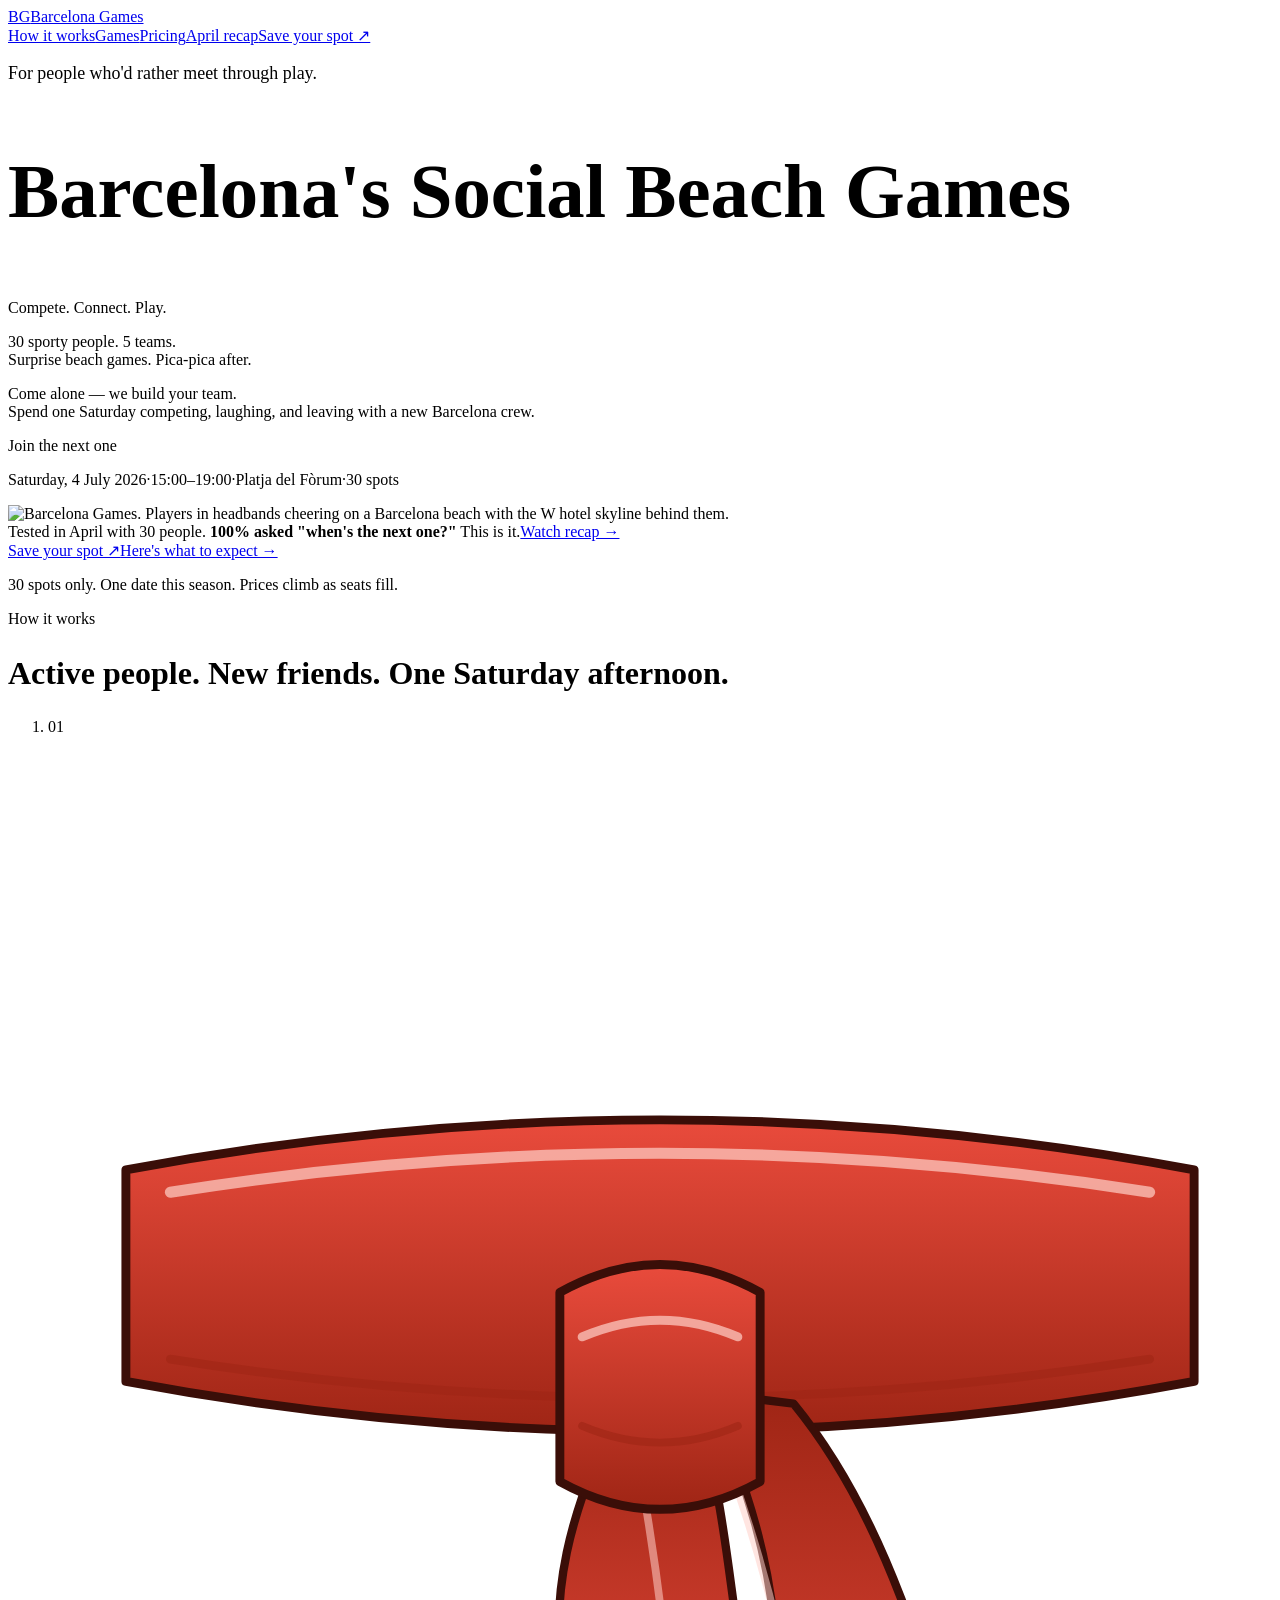
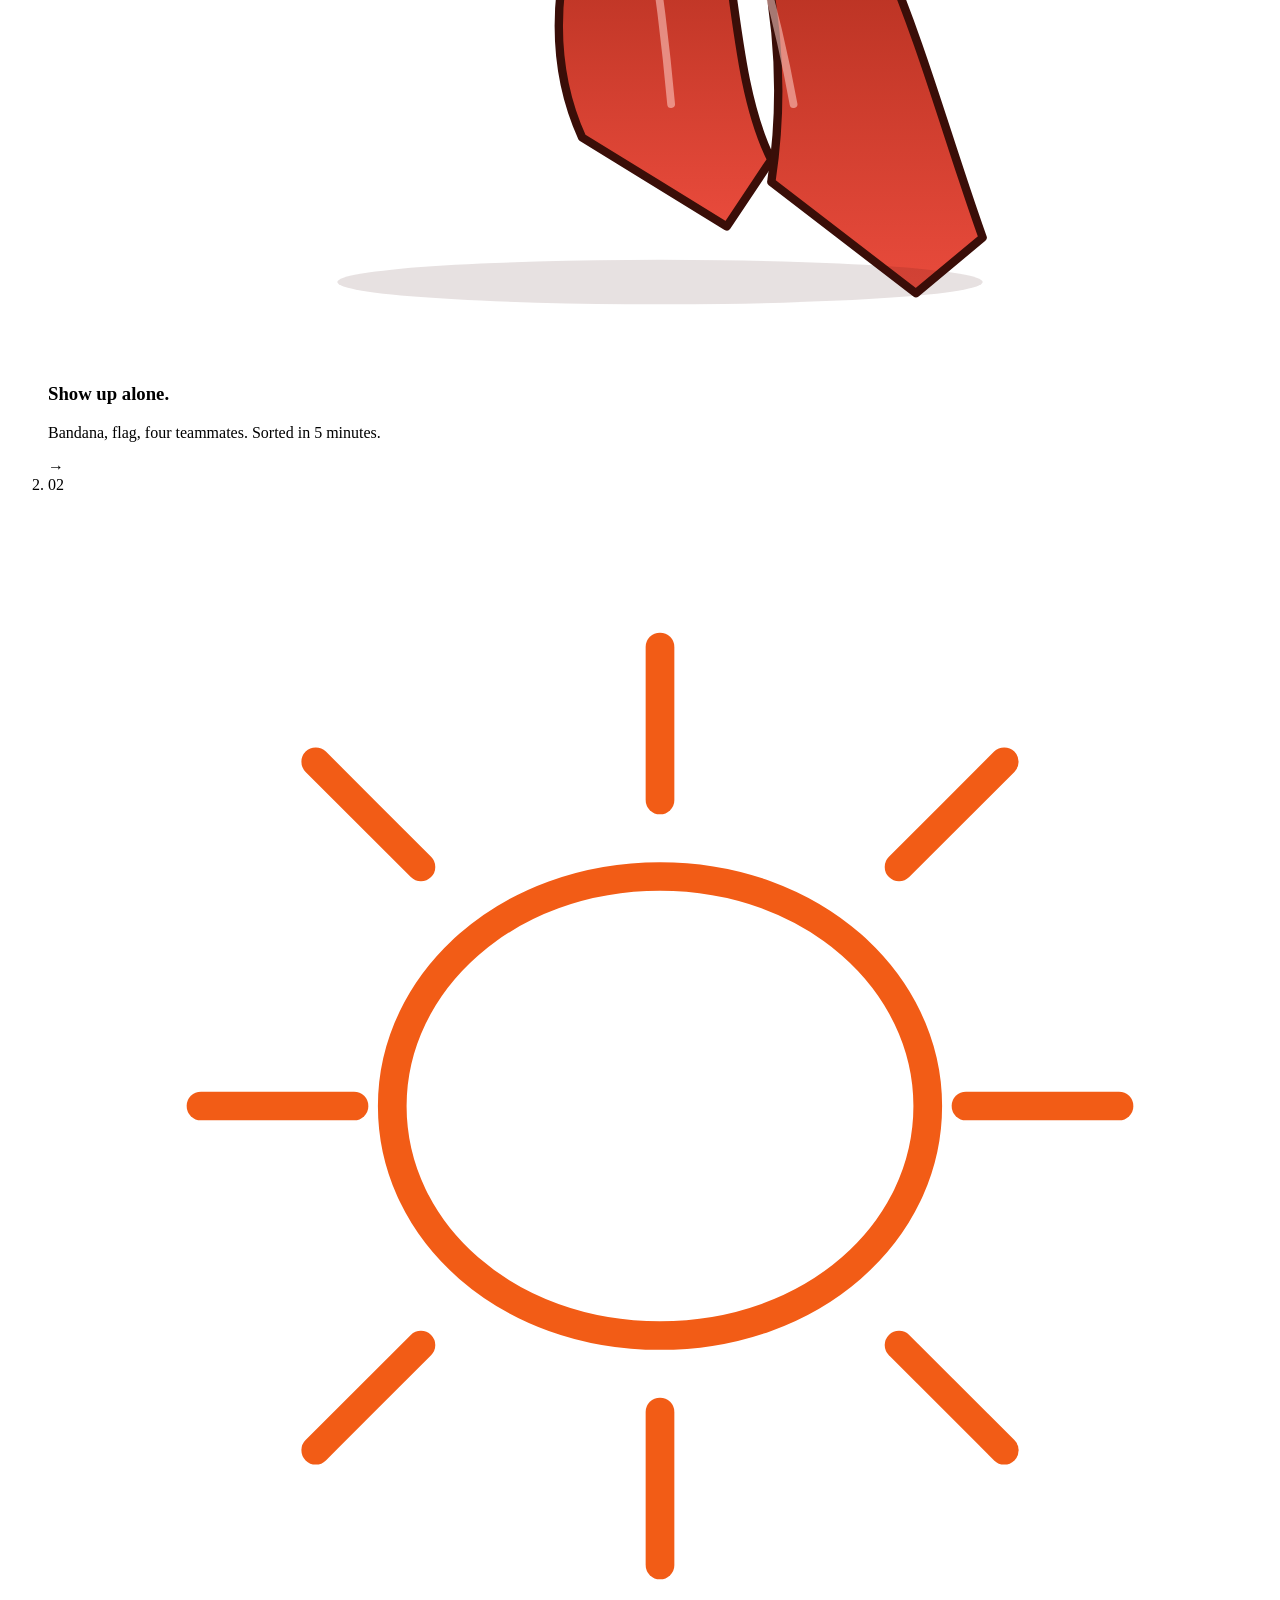
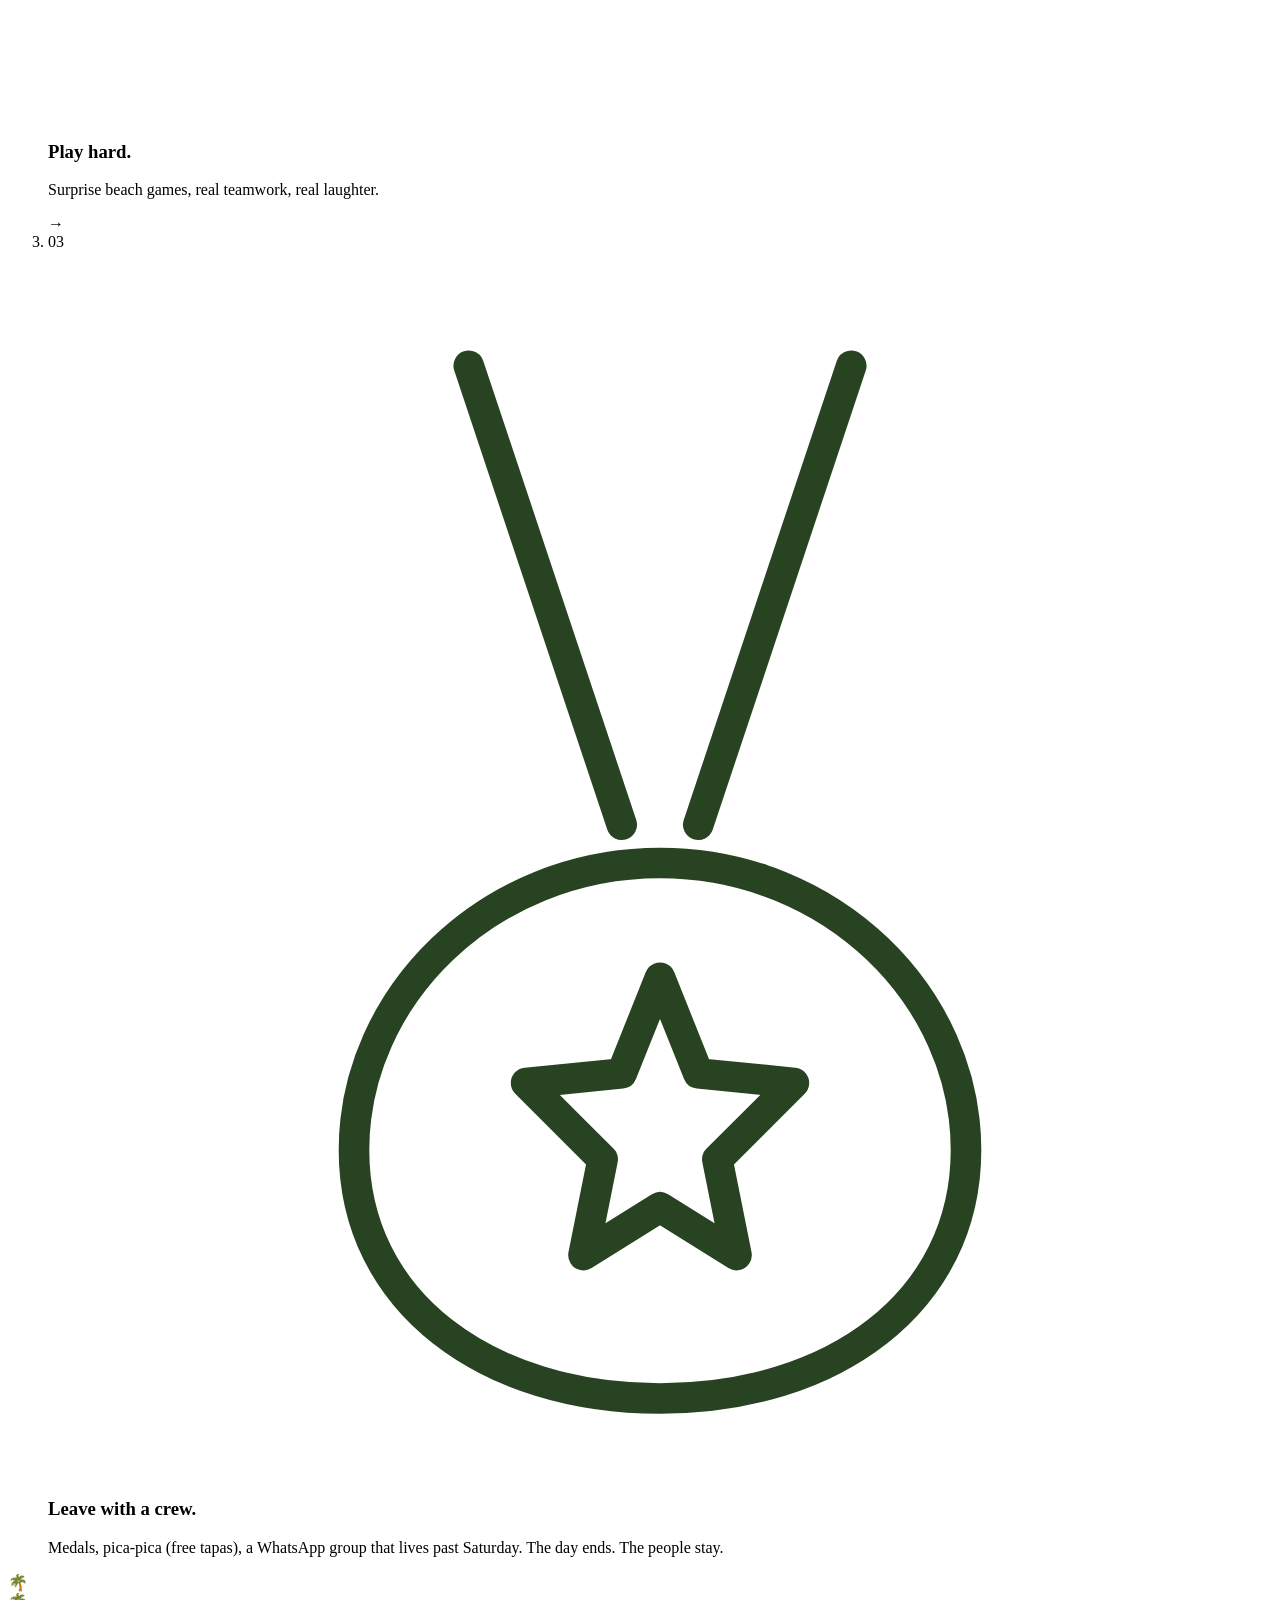
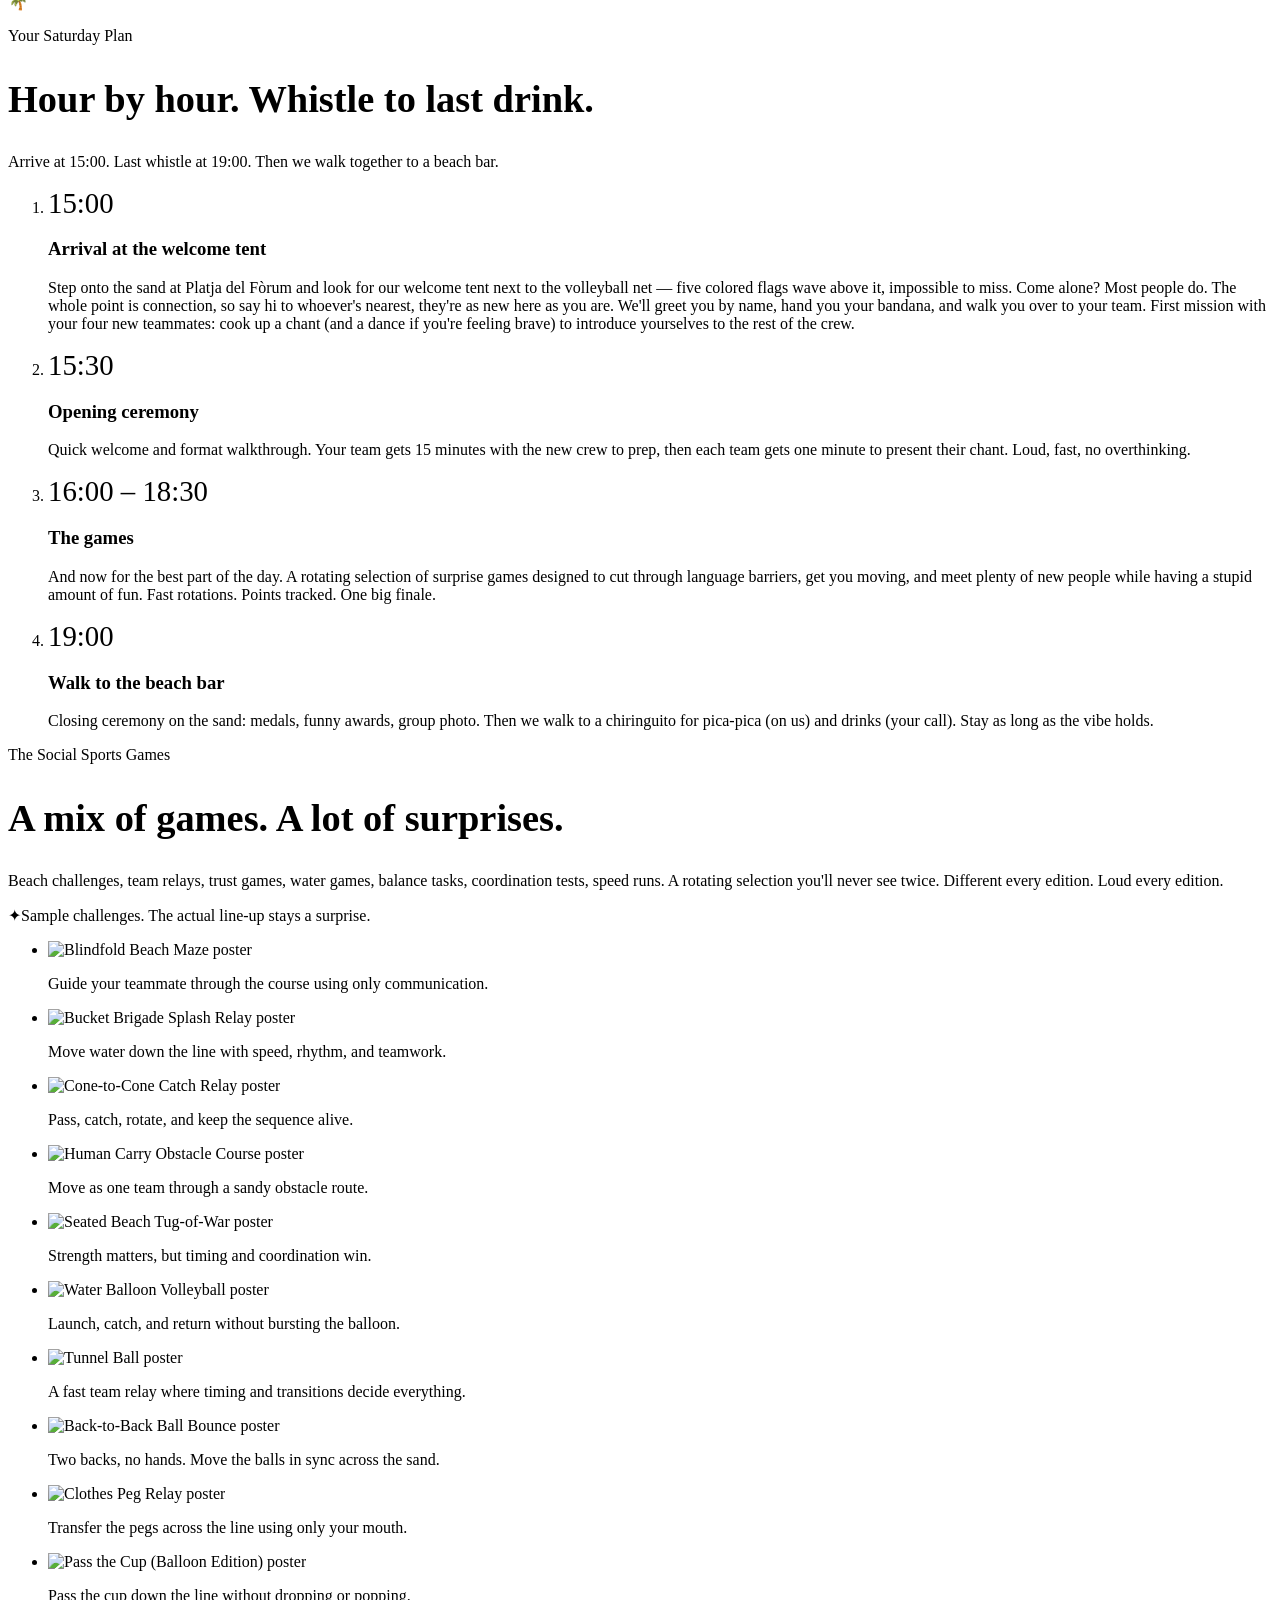
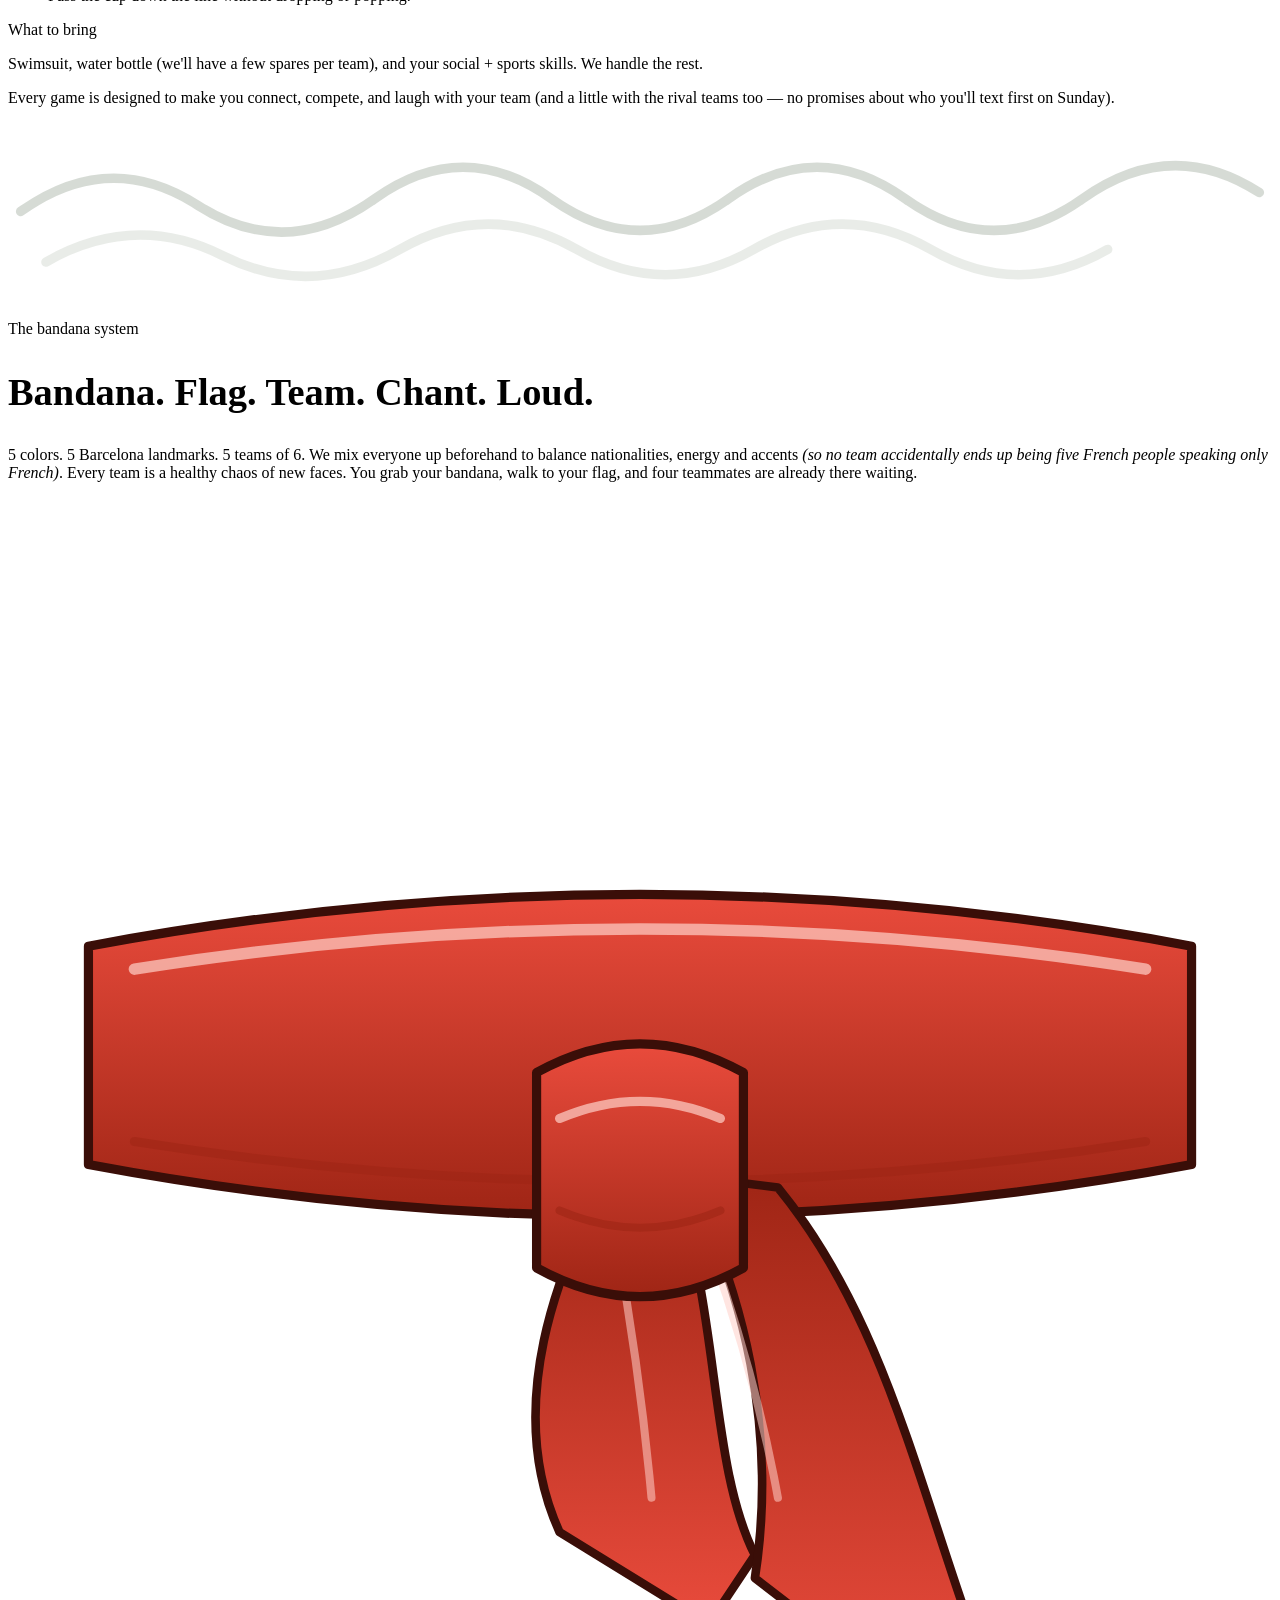
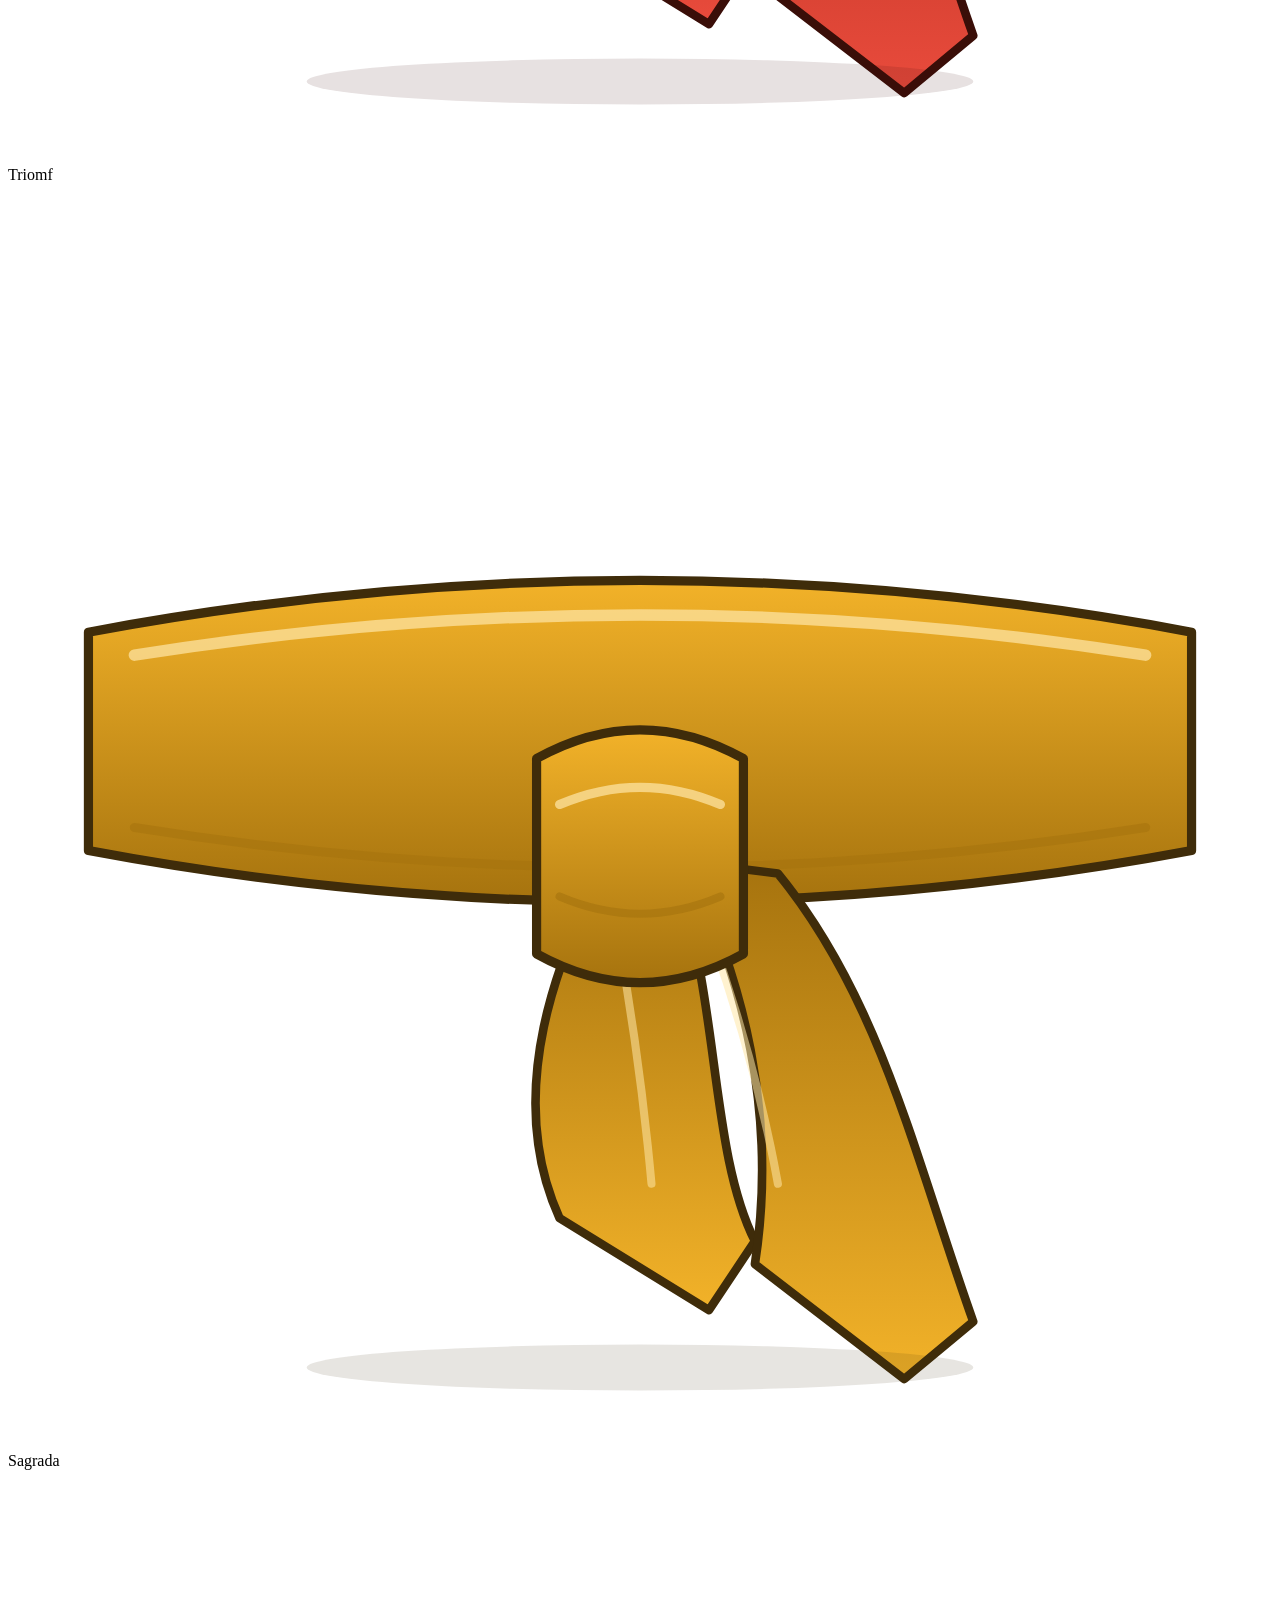
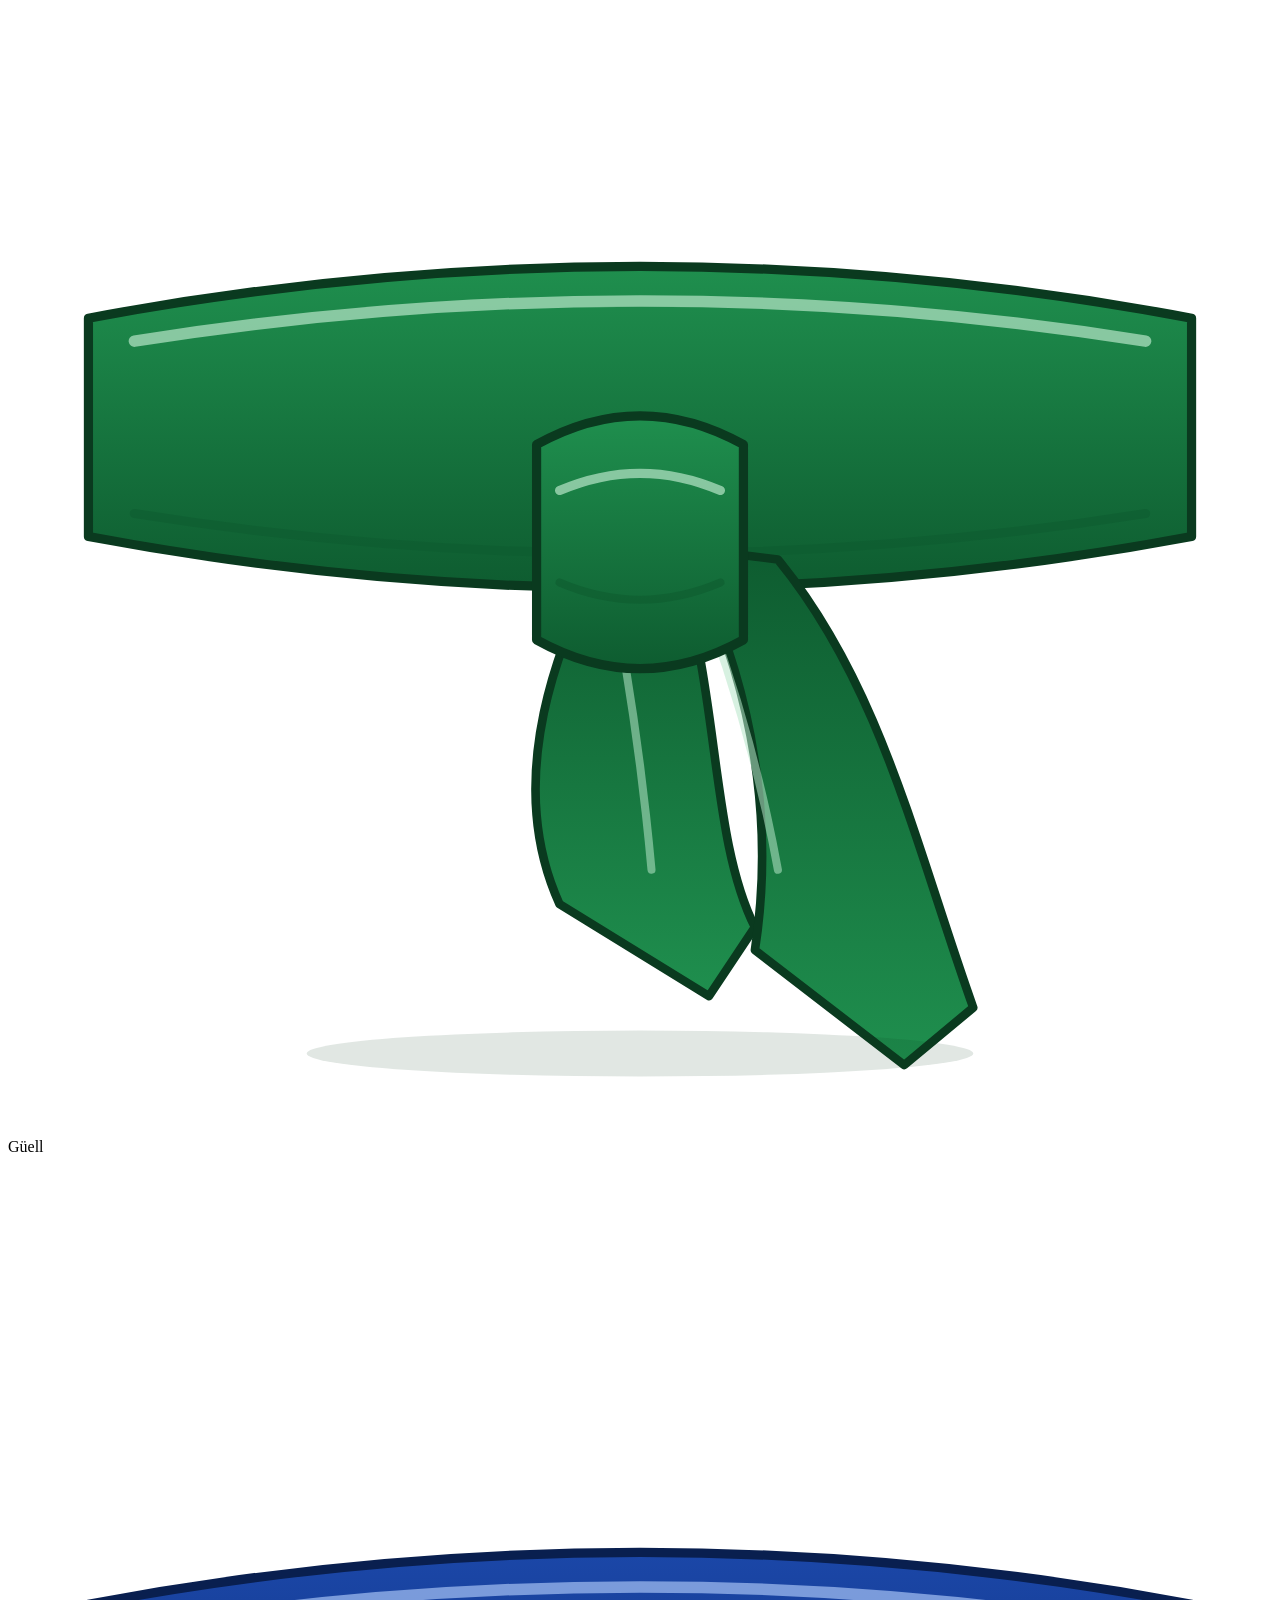
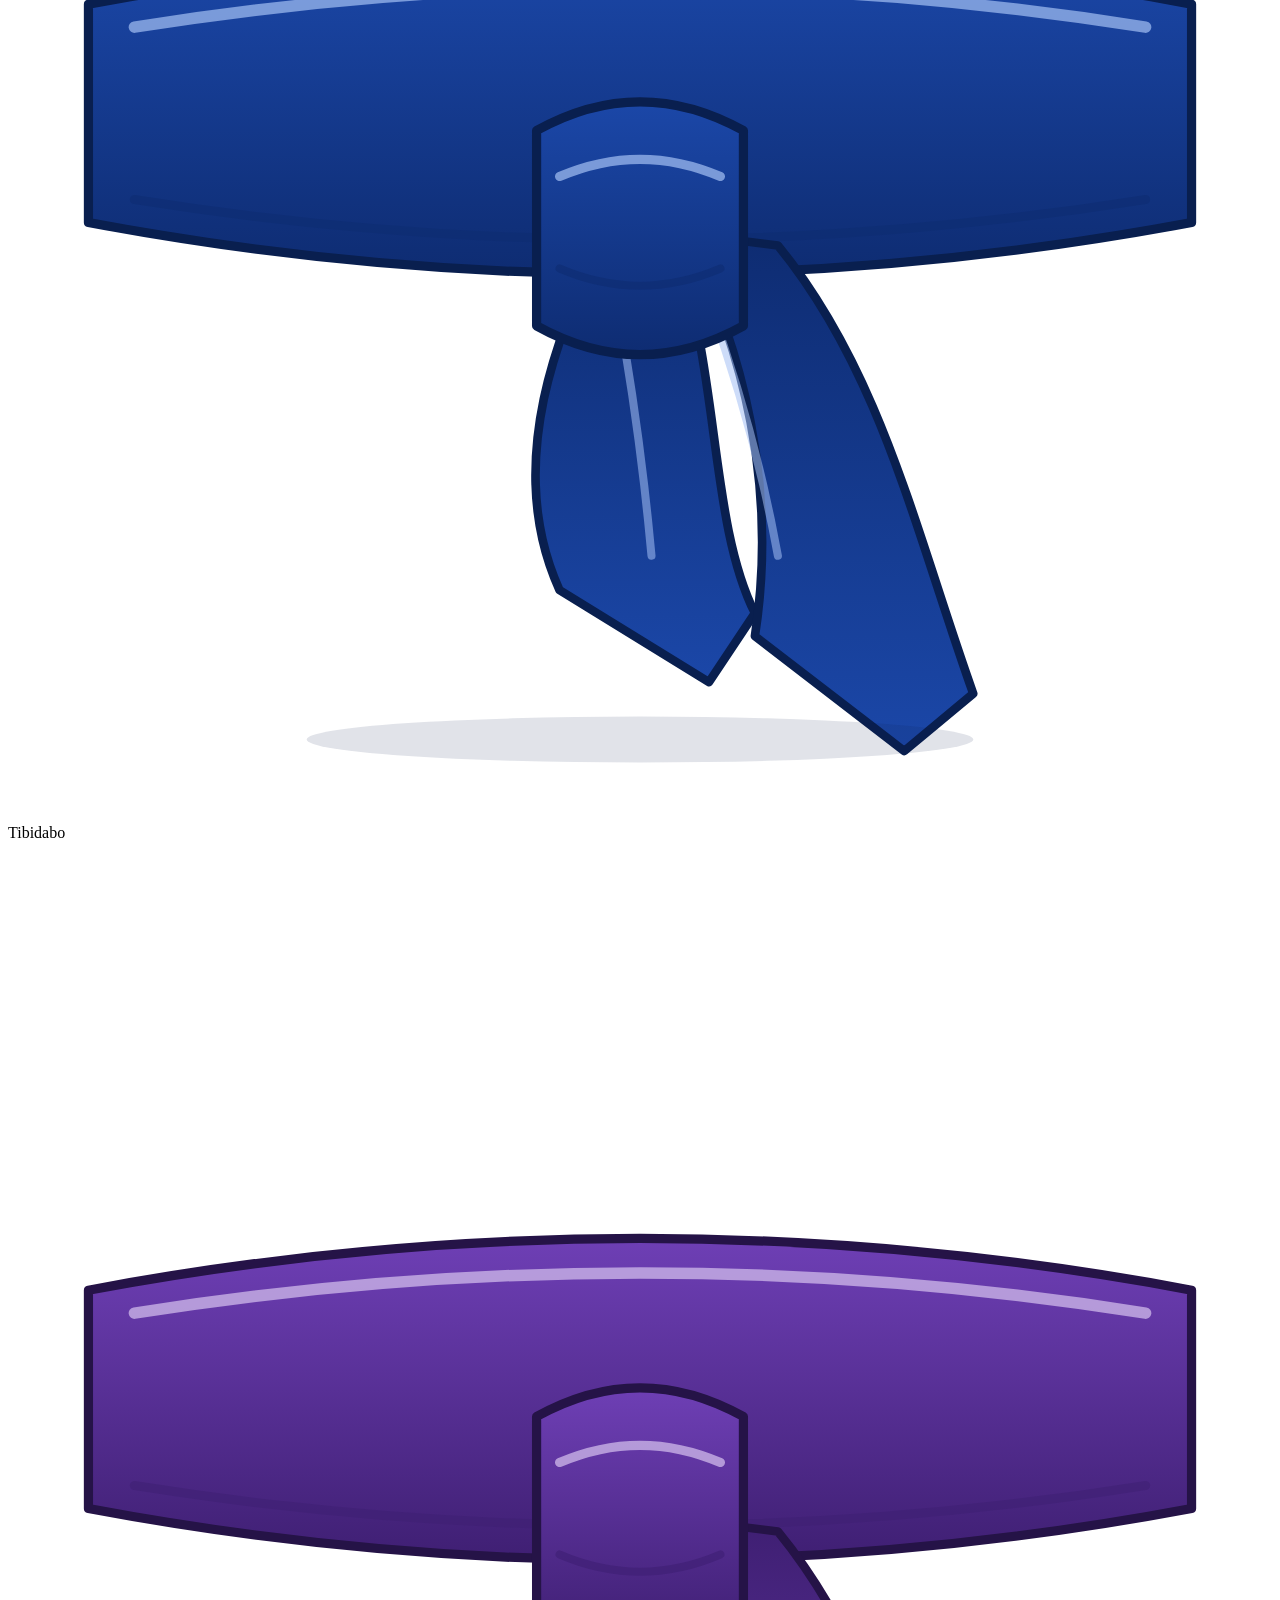
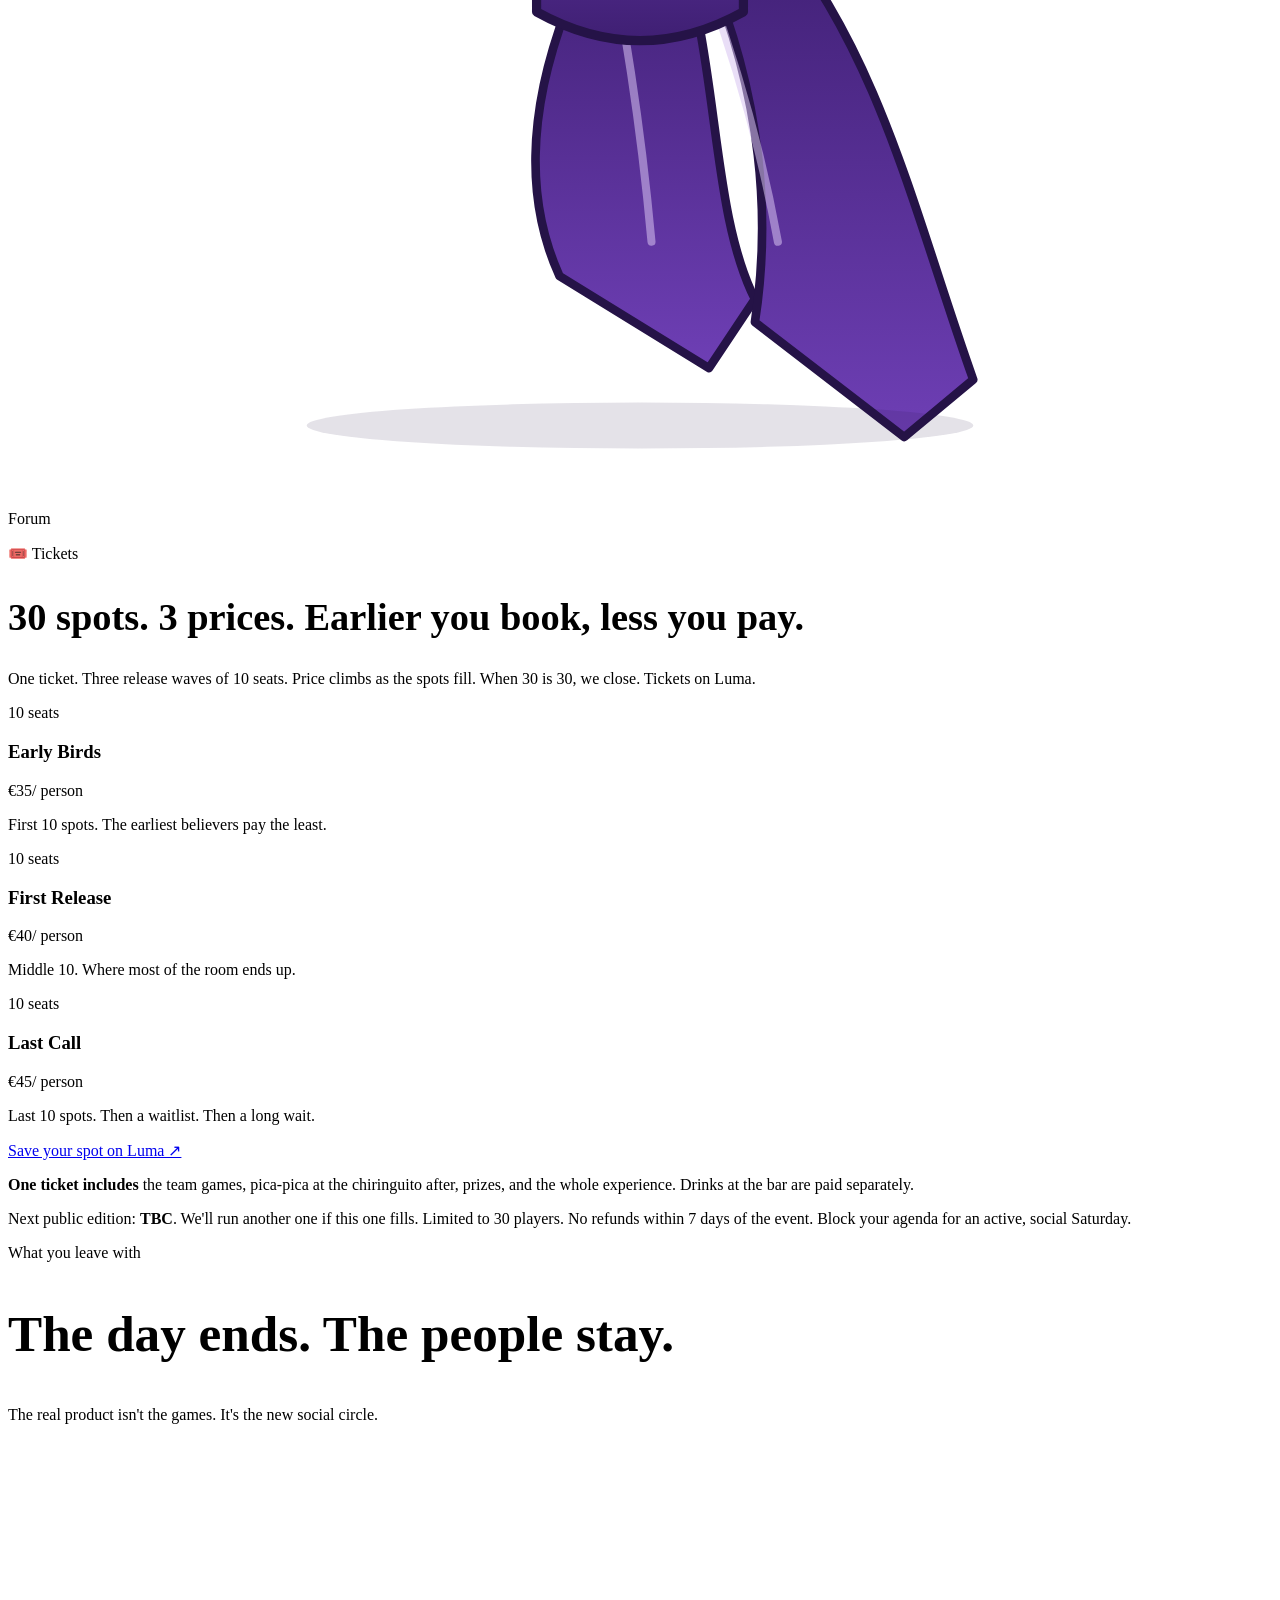
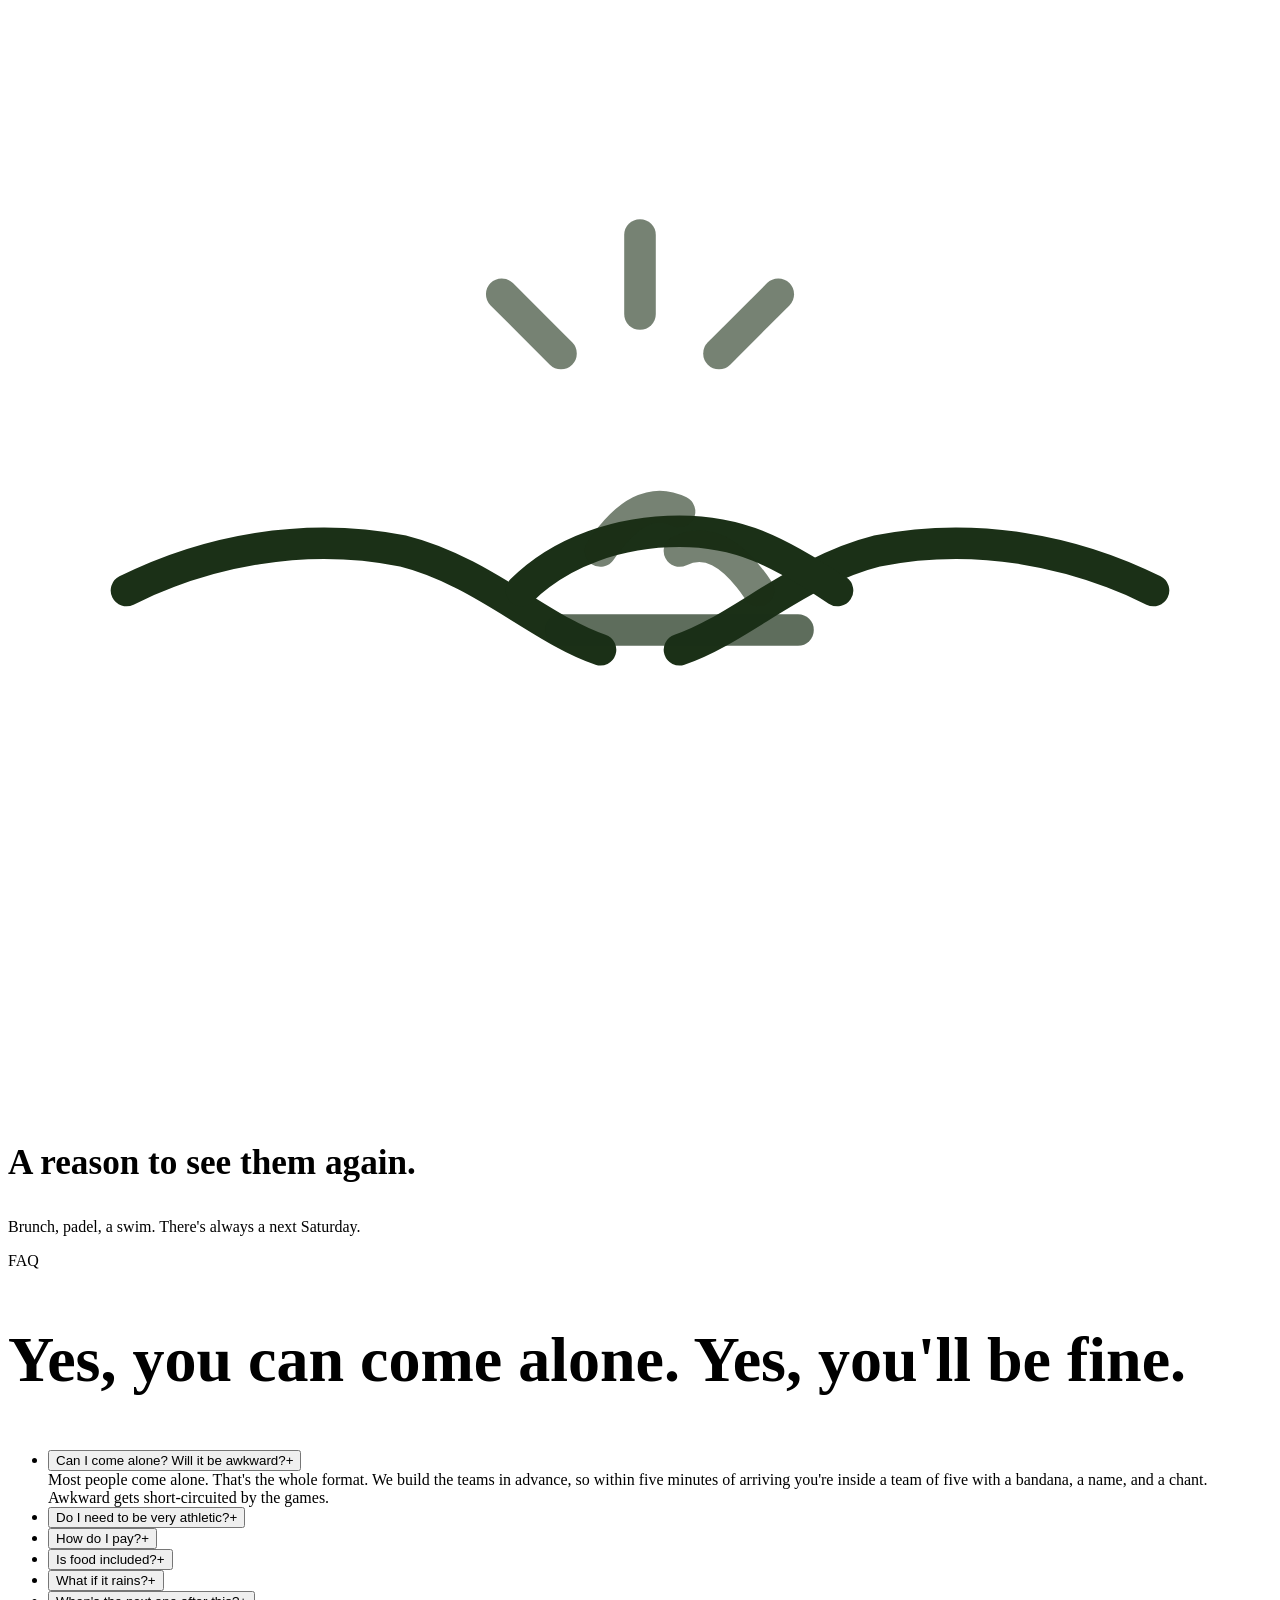
==== commit 01adb083: "Benefits free-tapas, Schedule warmer arrival + chant prep + best-part games, Games renamed Social Sp" ====
--- a/index.html
+++ b/index.html
@@ -1 +1 @@
-<!DOCTYPE html><html lang="en"><head><meta charSet="utf-8"/><meta name="viewport" content="width=device-width, initial-scale=1"/><link rel="preload" as="image" href="/barcelona-games/hero.jpg?v=2"/><link rel="stylesheet" href="/barcelona-games/_next/static/css/aaa21dfc38dd2b88.css" data-precedence="next"/><link rel="preload" as="script" fetchPriority="low" href="/barcelona-games/_next/static/chunks/webpack-cc6a0d2db4e60019.js"/><script src="/barcelona-games/_next/static/chunks/fd9d1056-4e1a26e2d413ba3c.js" async=""></script><script src="/barcelona-games/_next/static/chunks/23-78884847bae4a501.js" async=""></script><script src="/barcelona-games/_next/static/chunks/main-app-9f66045d90d586a7.js" async=""></script><script src="/barcelona-games/_next/static/chunks/231-f5740d57b0ce13e7.js" async=""></script><script src="/barcelona-games/_next/static/chunks/app/page-e02fe134e26875be.js" async=""></script><script src="/barcelona-games/_next/static/chunks/app/layout-9bb5dccd462f110e.js" async=""></script><link rel="preconnect" href="https://fonts.googleapis.com"/><link rel="preconnect" href="https://fonts.gstatic.com" crossorigin=""/><meta name="theme-color" content="#F25C16"/><title>Barcelona Games · Beach Sports Meetup for Expats &amp; Locals in Barcelona</title><meta name="description" content="A one-day beach sports meetup for sporty expats, new arrivals, founders, creators and internationally-minded locals in Barcelona. Saturday 4 July 2026."/><meta name="keywords" content="Barcelona sports event,Barcelona expat event,social sports Barcelona,meet people Barcelona,beach games Barcelona,Platja del Fòrum sports meetup,founder events Barcelona,expats in Barcelona"/><link rel="canonical" href="https://quentspats.github.io/barcelona-games/"/><meta property="og:title" content="Barcelona Games · Beach sports meetup for expats &amp; locals"/><meta property="og:description" content="An afternoon on Platja del Fòrum (Barcelona beach). Five teams, surprise games, prizes, then pica-pica together at a beach bar. We build the teams. You bring yourself."/><meta property="og:url" content="https://quentspats.github.io/barcelona-games/"/><meta property="og:site_name" content="Barcelona Games"/><meta property="og:locale" content="en_US"/><meta property="og:image" content="https://quentspats.github.io/barcelona-games/barcelona-games/og.svg"/><meta property="og:image:width" content="1200"/><meta property="og:image:height" content="630"/><meta property="og:image:alt" content="Barcelona Games"/><meta property="og:type" content="website"/><meta name="twitter:card" content="summary_large_image"/><meta name="twitter:title" content="Barcelona Games · Compete · Connect · Play"/><meta name="twitter:description" content="An afternoon on Platja del Fòrum (Barcelona beach). Five teams, surprise games, prizes, then pica-pica together at a beach bar. We build the teams. You bring yourself."/><meta name="twitter:image" content="https://quentspats.github.io/barcelona-games/barcelona-games/og.svg"/><link rel="icon" href="/favicon.svg"/><link href="https://fonts.googleapis.com/css2?family=Archivo+Black&amp;family=Inter:wght@400;500;600;700&amp;family=Playfair+Display:ital,wght@0,700;0,900;1,700;1,900&amp;family=Caveat:wght@500;700&amp;display=swap" rel="stylesheet"/><script type="application/ld+json">{"@context":"https://schema.org","@type":"SportsEvent","name":"Barcelona Games · First public edition","description":"An afternoon on Platja del Fòrum (Barcelona beach). Five teams, surprise games, prizes, then pica-pica together at a beach bar. We build the teams. You bring yourself.","startDate":"2026-07-04T15:00:00+02:00","endDate":"2026-07-04T19:00:00+02:00","eventAttendanceMode":"https://schema.org/OfflineEventAttendanceMode","eventStatus":"https://schema.org/EventScheduled","location":{"@type":"Place","name":"Platja del Fòrum","address":{"@type":"PostalAddress","addressLocality":"Barcelona","addressRegion":"Catalunya","addressCountry":"ES"}},"organizer":{"@type":"Organization","name":"Barcelona Games","url":"https://quentspats.github.io/barcelona-games"},"offers":[{"@type":"Offer","name":"Games Only","price":35,"priceCurrency":"EUR","availability":"https://schema.org/InStock","url":"https://quentspats.github.io/barcelona-games/register?ticket=games-only"},{"@type":"Offer","name":"Games + Lunch & Drink","price":50,"priceCurrency":"EUR","availability":"https://schema.org/InStock","url":"https://quentspats.github.io/barcelona-games/register?ticket=games-lunch"}],"image":["/barcelona-games/og.svg"]}</script><script src="/barcelona-games/_next/static/chunks/polyfills-78c92fac7aa8fdd8.js" noModule=""></script></head><body class="min-h-screen bg-sand-50 text-ink-900"><header class="fixed top-0 left-0 right-0 z-50 transition bg-transparent"><div class="container-tight flex items-center justify-between px-5 sm:px-8 py-3"><a class="flex items-center gap-2.5 group" href="/barcelona-games/"><span class="flex h-9 w-9 items-center justify-center rounded-xl bg-forest-700 text-cream-50 font-display text-base">BG</span><span class="font-script text-xl sm:text-2xl tracking-tight text-forest-700">Barcelona Games</span></a><nav class="flex items-center gap-1 sm:gap-2"><a class="hidden md:inline-flex btn-ghost px-3 py-2 text-sm" href="/barcelona-games/#how-it-works">How it works</a><a class="hidden md:inline-flex btn-ghost px-3 py-2 text-sm" href="/barcelona-games/#games">Games</a><a class="hidden sm:inline-flex btn-ghost px-3 py-2 text-sm" href="/barcelona-games/#pricing">Pricing</a><a class="hidden md:inline-flex btn-ghost px-3 py-2 text-sm" href="/barcelona-games/first-edition/">April recap</a><a href="https://lu.ma/barcelona-games" target="_blank" rel="noreferrer noopener" class="btn bg-sunset-500 text-white hover:bg-sunset-600 px-4 py-2 text-sm shadow-flag">Save your spot ↗</a></nav></div></header><main><section class="relative isolate overflow-hidden bg-cream-50 pt-20 sm:pt-24"><div class="container-tight px-5 sm:px-8 lg:px-12 pb-12"><div class="grid lg:grid-cols-12 gap-8 lg:gap-12 items-start"><div class="lg:col-span-6 flex flex-col"><p class="font-serif italic text-forest-700/90 leading-snug" style="font-size:clamp(0.95rem, 1.4vw, 1.15rem)">For people who&#x27;d rather meet through play.</p><h1 class="mt-4 font-serif font-black tracking-[-0.01em] leading-[0.95] text-forest-900" style="font-size:clamp(2.4rem, 6vw, 5.25rem)">Barcelona&#x27;s <span class="italic block sm:inline">Social Beach Games</span></h1><p class="mt-5 inline-flex items-center gap-2 text-sunset-500 font-semibold tracking-[0.2em] uppercase text-xs sm:text-sm"><span aria-hidden="true" class="h-px w-7 bg-sunset-500/40"></span>Compete. Connect. Play.<span aria-hidden="true" class="h-px w-7 bg-sunset-500/40"></span></p><div class="mt-7 rounded-2xl bg-cream-100 ring-1 ring-forest-900/10 p-5 sm:p-6"><p class="text-base sm:text-lg text-forest-900 font-medium leading-snug">30 sporty people. 5 teams.<br/>Surprise beach games. Pica-pica after.</p><p class="mt-3 text-sm text-forest-700 leading-relaxed">Come alone — we build your team.<br/>Spend one Saturday competing, laughing, and leaving with a new Barcelona crew.</p><p class="mt-5 text-[10px] sm:text-[11px] tracking-[0.25em] uppercase text-sunset-500 font-semibold">Join the next one</p><p class="mt-1 text-xs sm:text-sm text-forest-800 font-medium flex flex-wrap items-center gap-x-2 gap-y-1"><span>Saturday, 4 July 2026</span><span class="text-forest-500/60" aria-hidden="true">·</span><span>15:00<!-- -->–<!-- -->19:00</span><span class="text-forest-500/60" aria-hidden="true">·</span><span>Platja del Fòrum</span><span class="text-forest-500/60" aria-hidden="true">·</span><span>30 spots</span></p></div></div><div class="lg:col-span-6 flex flex-col"><div class="relative w-full overflow-hidden rounded-3xl ring-1 ring-forest-900/10 shadow-card bg-forest-900/5"><img src="/barcelona-games/hero.jpg?v=2" alt="Barcelona Games. Players in headbands cheering on a Barcelona beach with the W hotel skyline behind them." class="block w-full h-auto object-cover" style="aspect-ratio:4 / 3" loading="eager"/><div class="bg-forest-900 text-white px-4 sm:px-5 py-3 flex flex-wrap items-center gap-x-4 gap-y-1 text-xs sm:text-sm"><span class="text-cream-50/90 leading-snug">Tested in April with 30 people. <strong class="text-white">100% asked &quot;when&#x27;s the next one?&quot;</strong> This is it.</span><a class="text-sunset-300 hover:text-sunset-200 transition shrink-0 underline-offset-2 hover:underline" href="/barcelona-games/first-edition/">Watch recap →</a></div></div><div class="mt-6 flex flex-wrap items-center gap-3"><a href="https://lu.ma/barcelona-games" target="_blank" rel="noreferrer noopener" class="btn-primary text-sm sm:text-base">Save your spot ↗</a><a class="btn border border-forest-900/25 text-forest-800 hover:bg-forest-900/5 text-sm sm:text-base" href="/barcelona-games/first-edition/">Here&#x27;s what to expect →</a></div><p class="mt-3 text-xs text-forest-700/70">30 spots only. One date this season. Prices climb as seats fill.</p></div></div></div></section><section class="bg-cream-50 py-12 sm:py-16"><div class="container-tight"><div class="max-w-3xl"><p class="eyebrow">How it works</p><h2 class="mt-2 font-serif font-black italic text-forest-900 leading-[1] lg:whitespace-nowrap" style="font-size:clamp(1.3rem, 2.6vw, 2rem)">Active people. New friends. One Saturday afternoon.</h2></div><div class="mt-6 sm:mt-8 rounded-3xl bg-cream-100 ring-1 ring-forest-900/10 p-5 sm:p-6"><ol class="grid sm:grid-cols-3 gap-5 sm:gap-3 items-start relative"><li class="relative flex sm:flex-col items-start sm:items-center gap-4 sm:gap-3 sm:text-center"><div class="flex flex-col items-center shrink-0"><span class="text-[10px] tracking-[0.3em] uppercase text-sunset-500 font-semibold">0<!-- -->1</span><div class="mt-2 grid place-items-center h-14 w-14 sm:h-16 sm:w-16"><svg viewBox="0 0 220 220" class="w-14 h-auto" aria-hidden="true" xmlns="http://www.w3.org/2000/svg"><defs><linearGradient id="bg-coral" x1="0" y1="0" x2="0" y2="1"><stop offset="0" stop-color="#FFD0C8"></stop><stop offset="0.5" stop-color="#E94B3C"></stop><stop offset="1" stop-color="#9F2515"></stop></linearGradient><linearGradient id="band-coral" x1="0" y1="0" x2="0" y2="1"><stop offset="0" stop-color="#E94B3C"></stop><stop offset="1" stop-color="#9F2515"></stop></linearGradient><linearGradient id="tail-coral" x1="0" y1="0" x2="0" y2="1"><stop offset="0" stop-color="#9F2515"></stop><stop offset="1" stop-color="#E94B3C"></stop></linearGradient></defs><path d="M14 78 Q110 60 206 78 L206 116 Q110 134 14 116 Z" fill="url(#band-coral)" stroke="#3A0E08" stroke-width="1.6" stroke-linejoin="round"></path><path d="M22 82 Q110 68 198 82" stroke="#FFD0C8" stroke-width="2" fill="none" stroke-linecap="round" opacity="0.7"></path><path d="M22 112 Q110 126 198 112" stroke="#9F2515" stroke-width="1.6" fill="none" stroke-linecap="round" opacity="0.55"></path><path d="M104 118 C 96 134, 86 158, 96 180 L 122 196 L 130 184 C 122 168, 124 142, 116 120 Z" fill="url(#tail-coral)" stroke="#3A0E08" stroke-width="1.5" stroke-linejoin="round"></path><path d="M106 130 q4 22 6 44" stroke="#FFD0C8" stroke-width="1.4" fill="none" stroke-linecap="round" opacity="0.55"></path><path d="M118 118 C 128 138, 134 162, 130 188 L 156 208 L 168 198 C 158 170, 152 142, 134 120 Z" fill="url(#tail-coral)" stroke="#3A0E08" stroke-width="1.5" stroke-linejoin="round"></path><path d="M122 130 q8 22 12 44" stroke="#FFD0C8" stroke-width="1.4" fill="none" stroke-linecap="round" opacity="0.55"></path><g><path d="M92 100 Q110 90 128 100 L128 134 Q110 144 92 134 Z" fill="url(#band-coral)" stroke="#3A0E08" stroke-width="1.6" stroke-linejoin="round"></path><path d="M96 108 Q110 102 124 108" stroke="#FFD0C8" stroke-width="1.6" fill="none" stroke-linecap="round" opacity="0.7"></path><path d="M96 124 Q110 130 124 124" stroke="#9F2515" stroke-width="1.4" fill="none" stroke-linecap="round" opacity="0.6"></path></g><ellipse cx="110" cy="206" rx="58" ry="4" fill="#3A0E08" opacity="0.12"></ellipse></svg></div></div><div class="sm:max-w-[14rem]"><h3 class="font-serif font-black italic text-forest-900 text-base sm:text-lg leading-tight">Show up alone.</h3><p class="mt-1 text-sm text-forest-700 leading-snug">Bandana, flag, four teammates. Sorted in 5 minutes.</p></div><span aria-hidden="true" class="hidden sm:block absolute right-[-8px] top-6 text-sunset-500/40 text-xl font-light select-none">→</span></li><li class="relative flex sm:flex-col items-start sm:items-center gap-4 sm:gap-3 sm:text-center"><div class="flex flex-col items-center shrink-0"><span class="text-[10px] tracking-[0.3em] uppercase text-sunset-500 font-semibold">0<!-- -->2</span><div class="mt-2 grid place-items-center h-14 w-14 sm:h-16 sm:w-16"><svg viewBox="0 0 64 64" class="w-12 h-12 text-sunset-500" aria-hidden="true" xmlns="http://www.w3.org/2000/svg"><g fill="none" stroke-linecap="round" stroke-linejoin="round" stroke="#F25C16" stroke-width="1.5"><path d="M32 20 c8 0 14 5.5 14 12 c0 6.6 -6 12 -14 12 c-8 0 -14 -5.4 -14 -12 c0 -6.5 6 -12 14 -12 z"></path><path d="M32 8 c0 3 0 5 0 8"></path><path d="M32 48 c0 3 0 5 0 8"></path><path d="M8 32 c3 0 5 0 8 0"></path><path d="M48 32 c3 0 5 0 8 0"></path><path d="M14 14 c2 2 3.5 3.5 5.5 5.5"></path><path d="M44.5 44.5 c2 2 3.5 3.5 5.5 5.5"></path><path d="M14 50 c2 -2 3.5 -3.5 5.5 -5.5"></path><path d="M44.5 19.5 c2 -2 3.5 -3.5 5.5 -5.5"></path></g></svg></div></div><div class="sm:max-w-[14rem]"><h3 class="font-serif font-black italic text-forest-900 text-base sm:text-lg leading-tight">Play hard.</h3><p class="mt-1 text-sm text-forest-700 leading-snug">Surprise beach games, real teamwork, real laughter.</p></div><span aria-hidden="true" class="hidden sm:block absolute right-[-8px] top-6 text-sunset-500/40 text-xl font-light select-none">→</span></li><li class="relative flex sm:flex-col items-start sm:items-center gap-4 sm:gap-3 sm:text-center"><div class="flex flex-col items-center shrink-0"><span class="text-[10px] tracking-[0.3em] uppercase text-sunset-500 font-semibold">0<!-- -->3</span><div class="mt-2 grid place-items-center h-14 w-14 sm:h-16 sm:w-16"><svg viewBox="0 0 64 64" class="w-12 h-12 text-forest-900" aria-hidden="true" xmlns="http://www.w3.org/2000/svg"><g fill="none" stroke-linecap="round" stroke-linejoin="round" stroke="#284321" stroke-width="1.6"><path d="M22 6 l8 24"></path><path d="M42 6 l-8 24"></path><path d="M32 32 c-9 0 -16 7 -16 15 c0 8 7 13 16 13 c9 0 16 -5 16 -13 c0 -8 -7 -15 -16 -15 z"></path><path d="M32 38 l2 5 l5 0.5 l-4 4 l1 5 l-4 -2.5 l-4 2.5 l1 -5 l-4 -4 l5 -0.5 z"></path></g></svg></div></div><div class="sm:max-w-[14rem]"><h3 class="font-serif font-black italic text-forest-900 text-base sm:text-lg leading-tight">Leave with a crew.</h3><p class="mt-1 text-sm text-forest-700 leading-snug">Medals, pica-pica, a WhatsApp group that lives past Saturday.</p></div></li></ol></div></div></section><section id="schedule" class="section bg-palm-700 text-sand-50 relative overflow-hidden"><div class="absolute -top-10 -left-6 text-9xl select-none opacity-15" aria-hidden="true">🌴</div><div class="absolute -bottom-10 -right-6 text-9xl select-none opacity-15" aria-hidden="true">🌴</div><div class="container-tight relative"><p class="eyebrow text-peach-200">Your Saturday</p><h2 class="mt-3 font-serif font-black italic text-white leading-[1] lg:whitespace-nowrap" style="font-size:clamp(1.5rem, 3vw, 2.4rem)">Hour by hour. Whistle to last drink.</h2><p class="mt-3 text-base sm:text-lg text-sand-100/90 max-w-2xl">Arrive at 15:00. Last whistle at 19:00. Then we walk together to a beach bar.</p><ol class="mt-8 grid sm:grid-cols-2 lg:grid-cols-4 gap-3 sm:gap-4"><li class="rounded-2xl bg-white/5 ring-1 ring-white/10 p-4 sm:p-5 backdrop-blur"><div class="font-serif italic font-black text-peach-200 leading-none" style="font-size:clamp(1.4rem, 2.4vw, 1.8rem)">15:00</div><h3 class="mt-2 font-display text-base sm:text-lg text-white leading-tight">Arrival at the welcome tent</h3><p class="mt-2 text-sm text-sand-100/85 leading-snug">Head straight to our welcome tent at Platja del Fòrum, right by the volleyball net with 5 colored flags planted next to it. Impossible to miss. Most people come alone. We greet you by name, hand you your bandana, and point you to your team. First task with your new four teammates: build a chant (and a dance if you&#x27;re brave) to present yourselves to the crew.</p></li><li class="rounded-2xl bg-white/5 ring-1 ring-white/10 p-4 sm:p-5 backdrop-blur"><div class="font-serif italic font-black text-peach-200 leading-none" style="font-size:clamp(1.4rem, 2.4vw, 1.8rem)">15:30</div><h3 class="mt-2 font-display text-base sm:text-lg text-white leading-tight">Opening ceremony</h3><p class="mt-2 text-sm text-sand-100/85 leading-snug">Quick welcome and format walkthrough. Each team gets one minute to introduce themselves. Loud, fast, no overthinking.</p></li><li class="rounded-2xl bg-white/5 ring-1 ring-white/10 p-4 sm:p-5 backdrop-blur"><div class="font-serif italic font-black text-peach-200 leading-none" style="font-size:clamp(1.4rem, 2.4vw, 1.8rem)">16:00 – 18:30</div><h3 class="mt-2 font-display text-base sm:text-lg text-white leading-tight">The games</h3><p class="mt-2 text-sm text-sand-100/85 leading-snug">A rotating selection of surprise games leaning on different skills: trust, coordination, speed, communication, strategy. Fast rotations. Points tracked. One big finale.</p></li><li class="rounded-2xl bg-white/5 ring-1 ring-white/10 p-4 sm:p-5 backdrop-blur"><div class="font-serif italic font-black text-peach-200 leading-none" style="font-size:clamp(1.4rem, 2.4vw, 1.8rem)">19:00</div><h3 class="mt-2 font-display text-base sm:text-lg text-white leading-tight">Walk to the beach bar</h3><p class="mt-2 text-sm text-sand-100/85 leading-snug">Closing ceremony on the sand: medals, funny awards, group photo. Then we walk to a chiringuito for pica-pica (on us) and drinks (your call). Stay as long as the vibe holds.</p></li></ol></div></section><section id="games" class="relative section bg-cream-100 overflow-hidden"><div class="container-tight relative"><div class="max-w-3xl"><p class="eyebrow">The Games Mix</p><h2 class="mt-3 font-serif font-black italic text-forest-900 leading-[1] lg:whitespace-nowrap" style="font-size:clamp(1.5rem, 3vw, 2.4rem)">A mix of games.<!-- --> <span class="underline decoration-sunset-500 decoration-4 underline-offset-4">A lot of surprises.</span></h2><p class="mt-5 text-lg text-forest-700 leading-relaxed">Beach challenges, team relays, trust games, water games, balance tasks, coordination tests, speed runs. A rotating<!-- --> <span class="font-semibold text-forest-900 underline decoration-sunset-500 decoration-2 underline-offset-4">selection</span> <!-- -->you&#x27;ll never see twice. Different every edition. Loud every edition.</p><p class="mt-4 text-xs sm:text-sm text-forest-500 inline-flex items-center gap-2"><span aria-hidden="true">✦</span>Sample challenges. The actual line-up stays a surprise.</p></div><div class="mt-8 sm:mt-10 -mx-5 sm:-mx-8 lg:-mx-12"><ul class=" flex gap-4 sm:gap-5 overflow-x-auto pb-4 px-5 sm:px-8 lg:px-12 snap-x snap-mandatory scroll-px-5 sm:scroll-px-8 [scrollbar-width:thin] "><li class=" snap-start shrink-0 w-[78%] sm:w-[44%] md:w-[32%] lg:w-[26%] xl:w-[22%] rounded-2xl bg-white ring-1 ring-forest-900/10 shadow-card overflow-hidden hover:-translate-y-0.5 transition "><div class="relative aspect-[4/3] bg-forest-900"><img src="/barcelona-games/games/blindfold-beach-maze.jpg" alt="Blindfold Beach Maze poster" class="absolute inset-0 h-full w-full object-cover" loading="lazy"/></div><p class="p-4 text-sm text-forest-700 leading-snug">Guide your teammate through the course using only communication.</p></li><li class=" snap-start shrink-0 w-[78%] sm:w-[44%] md:w-[32%] lg:w-[26%] xl:w-[22%] rounded-2xl bg-white ring-1 ring-forest-900/10 shadow-card overflow-hidden hover:-translate-y-0.5 transition "><div class="relative aspect-[4/3] bg-forest-900"><img src="/barcelona-games/games/bucket-brigade-splash-relay.jpg" alt="Bucket Brigade Splash Relay poster" class="absolute inset-0 h-full w-full object-cover" loading="lazy"/></div><p class="p-4 text-sm text-forest-700 leading-snug">Move water down the line with speed, rhythm, and teamwork.</p></li><li class=" snap-start shrink-0 w-[78%] sm:w-[44%] md:w-[32%] lg:w-[26%] xl:w-[22%] rounded-2xl bg-white ring-1 ring-forest-900/10 shadow-card overflow-hidden hover:-translate-y-0.5 transition "><div class="relative aspect-[4/3] bg-forest-900"><img src="/barcelona-games/games/cone-to-cone-catch-relay.jpg" alt="Cone-to-Cone Catch Relay poster" class="absolute inset-0 h-full w-full object-cover" loading="lazy"/></div><p class="p-4 text-sm text-forest-700 leading-snug">Pass, catch, rotate, and keep the sequence alive.</p></li><li class=" snap-start shrink-0 w-[78%] sm:w-[44%] md:w-[32%] lg:w-[26%] xl:w-[22%] rounded-2xl bg-white ring-1 ring-forest-900/10 shadow-card overflow-hidden hover:-translate-y-0.5 transition "><div class="relative aspect-[4/3] bg-forest-900"><img src="/barcelona-games/games/human-carry-obstacle-course.jpg" alt="Human Carry Obstacle Course poster" class="absolute inset-0 h-full w-full object-cover" loading="lazy"/></div><p class="p-4 text-sm text-forest-700 leading-snug">Move as one team through a sandy obstacle route.</p></li><li class=" snap-start shrink-0 w-[78%] sm:w-[44%] md:w-[32%] lg:w-[26%] xl:w-[22%] rounded-2xl bg-white ring-1 ring-forest-900/10 shadow-card overflow-hidden hover:-translate-y-0.5 transition "><div class="relative aspect-[4/3] bg-forest-900"><img src="/barcelona-games/games/seated-beach-tug-of-war.jpg" alt="Seated Beach Tug-of-War poster" class="absolute inset-0 h-full w-full object-cover" loading="lazy"/></div><p class="p-4 text-sm text-forest-700 leading-snug">Strength matters, but timing and coordination win.</p></li><li class=" snap-start shrink-0 w-[78%] sm:w-[44%] md:w-[32%] lg:w-[26%] xl:w-[22%] rounded-2xl bg-white ring-1 ring-forest-900/10 shadow-card overflow-hidden hover:-translate-y-0.5 transition "><div class="relative aspect-[4/3] bg-forest-900"><img src="/barcelona-games/games/water-balloon-volleyball.jpg" alt="Water Balloon Volleyball poster" class="absolute inset-0 h-full w-full object-cover" loading="lazy"/></div><p class="p-4 text-sm text-forest-700 leading-snug">Launch, catch, and return without bursting the balloon.</p></li><li class=" snap-start shrink-0 w-[78%] sm:w-[44%] md:w-[32%] lg:w-[26%] xl:w-[22%] rounded-2xl bg-white ring-1 ring-forest-900/10 shadow-card overflow-hidden hover:-translate-y-0.5 transition "><div class="relative aspect-[4/3] bg-forest-900"><img src="/barcelona-games/games/tunnel-ball.jpg" alt="Tunnel Ball poster" class="absolute inset-0 h-full w-full object-cover" loading="lazy"/></div><p class="p-4 text-sm text-forest-700 leading-snug">A fast team relay where timing and transitions decide everything.</p></li><li class=" snap-start shrink-0 w-[78%] sm:w-[44%] md:w-[32%] lg:w-[26%] xl:w-[22%] rounded-2xl bg-white ring-1 ring-forest-900/10 shadow-card overflow-hidden hover:-translate-y-0.5 transition "><div class="relative aspect-[4/3] bg-forest-900"><img src="/barcelona-games/games/back-to-back-ball-bounce.jpg" alt="Back-to-Back Ball Bounce poster" class="absolute inset-0 h-full w-full object-cover" loading="lazy"/></div><p class="p-4 text-sm text-forest-700 leading-snug">Two backs, no hands. Move the balls in sync across the sand.</p></li><li class=" snap-start shrink-0 w-[78%] sm:w-[44%] md:w-[32%] lg:w-[26%] xl:w-[22%] rounded-2xl bg-white ring-1 ring-forest-900/10 shadow-card overflow-hidden hover:-translate-y-0.5 transition "><div class="relative aspect-[4/3] bg-forest-900"><img src="/barcelona-games/games/clothes-peg-relay.jpg" alt="Clothes Peg Relay poster" class="absolute inset-0 h-full w-full object-cover" loading="lazy"/></div><p class="p-4 text-sm text-forest-700 leading-snug">Transfer the pegs across the line using only your mouth.</p></li><li class=" snap-start shrink-0 w-[78%] sm:w-[44%] md:w-[32%] lg:w-[26%] xl:w-[22%] rounded-2xl bg-white ring-1 ring-forest-900/10 shadow-card overflow-hidden hover:-translate-y-0.5 transition "><div class="relative aspect-[4/3] bg-forest-900"><img src="/barcelona-games/games/pass-the-cup.jpg" alt="Pass the Cup (Balloon Edition) poster" class="absolute inset-0 h-full w-full object-cover" loading="lazy"/></div><p class="p-4 text-sm text-forest-700 leading-snug">Pass the cup down the line without dropping or popping.</p></li></ul></div><div class="mt-8 flex flex-wrap justify-center gap-2 sm:gap-2.5"><span class=" inline-flex items-center gap-1.5 rounded-full bg-white ring-1 ring-forest-900/10 px-3 py-1.5 text-xs sm:text-sm text-forest-800 shadow-sm "><span aria-hidden="true">🤝</span><span class="font-medium">Teamwork</span></span><span class=" inline-flex items-center gap-1.5 rounded-full bg-white ring-1 ring-forest-900/10 px-3 py-1.5 text-xs sm:text-sm text-forest-800 shadow-sm "><span aria-hidden="true">🛡</span><span class="font-medium">Trust</span></span><span class=" inline-flex items-center gap-1.5 rounded-full bg-white ring-1 ring-forest-900/10 px-3 py-1.5 text-xs sm:text-sm text-forest-800 shadow-sm "><span aria-hidden="true">🔁</span><span class="font-medium">Relay</span></span><span class=" inline-flex items-center gap-1.5 rounded-full bg-white ring-1 ring-forest-900/10 px-3 py-1.5 text-xs sm:text-sm text-forest-800 shadow-sm "><span aria-hidden="true">💧</span><span class="font-medium">Water</span></span><span class=" inline-flex items-center gap-1.5 rounded-full bg-white ring-1 ring-forest-900/10 px-3 py-1.5 text-xs sm:text-sm text-forest-800 shadow-sm "><span aria-hidden="true">🧘</span><span class="font-medium">Balance</span></span><span class=" inline-flex items-center gap-1.5 rounded-full bg-white ring-1 ring-forest-900/10 px-3 py-1.5 text-xs sm:text-sm text-forest-800 shadow-sm "><span aria-hidden="true">🎯</span><span class="font-medium">Coordination</span></span><span class=" inline-flex items-center gap-1.5 rounded-full bg-white ring-1 ring-forest-900/10 px-3 py-1.5 text-xs sm:text-sm text-forest-800 shadow-sm "><span aria-hidden="true">⚡</span><span class="font-medium">Speed</span></span><span class=" inline-flex items-center gap-1.5 rounded-full bg-white ring-1 ring-forest-900/10 px-3 py-1.5 text-xs sm:text-sm text-forest-800 shadow-sm "><span aria-hidden="true">💬</span><span class="font-medium">Communication</span></span><span class=" inline-flex items-center gap-1.5 rounded-full bg-white ring-1 ring-forest-900/10 px-3 py-1.5 text-xs sm:text-sm text-forest-800 shadow-sm "><span aria-hidden="true">🏃</span><span class="font-medium">Agility</span></span><span class=" inline-flex items-center gap-1.5 rounded-full bg-white ring-1 ring-forest-900/10 px-3 py-1.5 text-xs sm:text-sm text-forest-800 shadow-sm "><span aria-hidden="true">♟</span><span class="font-medium">Strategy-light</span></span></div><p class="mt-10 text-center font-serif italic font-black text-forest-900 text-lg sm:text-xl leading-snug max-w-2xl mx-auto">Every game is designed to make you<!-- --> <span class="text-sunset-500">compete</span>,<!-- --> <span class="text-sunset-500">connect</span>, and<!-- --> <span class="text-sunset-500">laugh</span> with your team.</p></div><svg viewBox="0 0 200 28" class="absolute -bottom-1 left-0 right-0 w-full h-6 text-forest-700/30" aria-hidden="true" xmlns="http://www.w3.org/2000/svg"><g fill="none" stroke-linecap="round" stroke-linejoin="round" stroke="#28432130" stroke-width="1.5"><path d="M2 14 q14 -10 28 -1 q14 9 28 -1 q14 -10 28 0 q14 10 28 0 q14 -10 28 0 q14 10 28 0 q14 -10 28 -1"></path><path d="M6 22 q14 -8 28 -1 q14 7 28 -1 q14 -8 28 0 q14 8 28 0 q14 -8 28 0 q14 8 28 0" opacity="0.55"></path></g></svg></section><section class="section bg-cream-50 relative"><div class="container-tight grid lg:grid-cols-12 gap-10 items-center"><div class="lg:col-span-5"><p class="eyebrow">The bandana system</p><h2 class="mt-3 font-serif font-black italic text-forest-900 leading-[1]" style="font-size:clamp(1.5rem, 3vw, 2.4rem)">Bandana. Flag. Team. Chant. Loud.</h2><p class="mt-4 text-base sm:text-lg text-forest-700 max-w-lg leading-snug">5 colors. 5 Barcelona landmarks. 5 teams of 6. We mix everyone up beforehand to balance backgrounds, energy and accents, so every team is a healthy chaos of new faces. You grab your bandana, walk to your flag, and four teammates are already there waiting.</p></div><div class="lg:col-span-7"><div class="grid grid-cols-2 sm:grid-cols-3 lg:grid-cols-5 gap-4 items-end"><div class="flex flex-col items-center gap-2"><svg viewBox="0 0 220 220" class="w-full h-auto" aria-hidden="true" xmlns="http://www.w3.org/2000/svg"><defs><linearGradient id="bg-coral" x1="0" y1="0" x2="0" y2="1"><stop offset="0" stop-color="#FFD0C8"></stop><stop offset="0.5" stop-color="#E94B3C"></stop><stop offset="1" stop-color="#9F2515"></stop></linearGradient><linearGradient id="band-coral" x1="0" y1="0" x2="0" y2="1"><stop offset="0" stop-color="#E94B3C"></stop><stop offset="1" stop-color="#9F2515"></stop></linearGradient><linearGradient id="tail-coral" x1="0" y1="0" x2="0" y2="1"><stop offset="0" stop-color="#9F2515"></stop><stop offset="1" stop-color="#E94B3C"></stop></linearGradient></defs><path d="M14 78 Q110 60 206 78 L206 116 Q110 134 14 116 Z" fill="url(#band-coral)" stroke="#3A0E08" stroke-width="1.6" stroke-linejoin="round"></path><path d="M22 82 Q110 68 198 82" stroke="#FFD0C8" stroke-width="2" fill="none" stroke-linecap="round" opacity="0.7"></path><path d="M22 112 Q110 126 198 112" stroke="#9F2515" stroke-width="1.6" fill="none" stroke-linecap="round" opacity="0.55"></path><path d="M104 118 C 96 134, 86 158, 96 180 L 122 196 L 130 184 C 122 168, 124 142, 116 120 Z" fill="url(#tail-coral)" stroke="#3A0E08" stroke-width="1.5" stroke-linejoin="round"></path><path d="M106 130 q4 22 6 44" stroke="#FFD0C8" stroke-width="1.4" fill="none" stroke-linecap="round" opacity="0.55"></path><path d="M118 118 C 128 138, 134 162, 130 188 L 156 208 L 168 198 C 158 170, 152 142, 134 120 Z" fill="url(#tail-coral)" stroke="#3A0E08" stroke-width="1.5" stroke-linejoin="round"></path><path d="M122 130 q8 22 12 44" stroke="#FFD0C8" stroke-width="1.4" fill="none" stroke-linecap="round" opacity="0.55"></path><g><path d="M92 100 Q110 90 128 100 L128 134 Q110 144 92 134 Z" fill="url(#band-coral)" stroke="#3A0E08" stroke-width="1.6" stroke-linejoin="round"></path><path d="M96 108 Q110 102 124 108" stroke="#FFD0C8" stroke-width="1.6" fill="none" stroke-linecap="round" opacity="0.7"></path><path d="M96 124 Q110 130 124 124" stroke="#9F2515" stroke-width="1.4" fill="none" stroke-linecap="round" opacity="0.6"></path></g><ellipse cx="110" cy="206" rx="58" ry="4" fill="#3A0E08" opacity="0.12"></ellipse></svg><span class="font-display text-sm text-forest-900 text-center leading-tight">Triomf</span></div><div class="flex flex-col items-center gap-2"><svg viewBox="0 0 220 220" class="w-full h-auto" aria-hidden="true" xmlns="http://www.w3.org/2000/svg"><defs><linearGradient id="bg-gold" x1="0" y1="0" x2="0" y2="1"><stop offset="0" stop-color="#FFE7A8"></stop><stop offset="0.5" stop-color="#F2B229"></stop><stop offset="1" stop-color="#A6730E"></stop></linearGradient><linearGradient id="band-gold" x1="0" y1="0" x2="0" y2="1"><stop offset="0" stop-color="#F2B229"></stop><stop offset="1" stop-color="#A6730E"></stop></linearGradient><linearGradient id="tail-gold" x1="0" y1="0" x2="0" y2="1"><stop offset="0" stop-color="#A6730E"></stop><stop offset="1" stop-color="#F2B229"></stop></linearGradient></defs><path d="M14 78 Q110 60 206 78 L206 116 Q110 134 14 116 Z" fill="url(#band-gold)" stroke="#3F2C0A" stroke-width="1.6" stroke-linejoin="round"></path><path d="M22 82 Q110 68 198 82" stroke="#FFE7A8" stroke-width="2" fill="none" stroke-linecap="round" opacity="0.7"></path><path d="M22 112 Q110 126 198 112" stroke="#A6730E" stroke-width="1.6" fill="none" stroke-linecap="round" opacity="0.55"></path><path d="M104 118 C 96 134, 86 158, 96 180 L 122 196 L 130 184 C 122 168, 124 142, 116 120 Z" fill="url(#tail-gold)" stroke="#3F2C0A" stroke-width="1.5" stroke-linejoin="round"></path><path d="M106 130 q4 22 6 44" stroke="#FFE7A8" stroke-width="1.4" fill="none" stroke-linecap="round" opacity="0.55"></path><path d="M118 118 C 128 138, 134 162, 130 188 L 156 208 L 168 198 C 158 170, 152 142, 134 120 Z" fill="url(#tail-gold)" stroke="#3F2C0A" stroke-width="1.5" stroke-linejoin="round"></path><path d="M122 130 q8 22 12 44" stroke="#FFE7A8" stroke-width="1.4" fill="none" stroke-linecap="round" opacity="0.55"></path><g><path d="M92 100 Q110 90 128 100 L128 134 Q110 144 92 134 Z" fill="url(#band-gold)" stroke="#3F2C0A" stroke-width="1.6" stroke-linejoin="round"></path><path d="M96 108 Q110 102 124 108" stroke="#FFE7A8" stroke-width="1.6" fill="none" stroke-linecap="round" opacity="0.7"></path><path d="M96 124 Q110 130 124 124" stroke="#A6730E" stroke-width="1.4" fill="none" stroke-linecap="round" opacity="0.6"></path></g><ellipse cx="110" cy="206" rx="58" ry="4" fill="#3F2C0A" opacity="0.12"></ellipse></svg><span class="font-display text-sm text-forest-900 text-center leading-tight">Sagrada</span></div><div class="flex flex-col items-center gap-2"><svg viewBox="0 0 220 220" class="w-full h-auto" aria-hidden="true" xmlns="http://www.w3.org/2000/svg"><defs><linearGradient id="bg-emerald" x1="0" y1="0" x2="0" y2="1"><stop offset="0" stop-color="#B7E5C8"></stop><stop offset="0.5" stop-color="#1F8F4E"></stop><stop offset="1" stop-color="#0E5C30"></stop></linearGradient><linearGradient id="band-emerald" x1="0" y1="0" x2="0" y2="1"><stop offset="0" stop-color="#1F8F4E"></stop><stop offset="1" stop-color="#0E5C30"></stop></linearGradient><linearGradient id="tail-emerald" x1="0" y1="0" x2="0" y2="1"><stop offset="0" stop-color="#0E5C30"></stop><stop offset="1" stop-color="#1F8F4E"></stop></linearGradient></defs><path d="M14 78 Q110 60 206 78 L206 116 Q110 134 14 116 Z" fill="url(#band-emerald)" stroke="#0A3A1F" stroke-width="1.6" stroke-linejoin="round"></path><path d="M22 82 Q110 68 198 82" stroke="#B7E5C8" stroke-width="2" fill="none" stroke-linecap="round" opacity="0.7"></path><path d="M22 112 Q110 126 198 112" stroke="#0E5C30" stroke-width="1.6" fill="none" stroke-linecap="round" opacity="0.55"></path><path d="M104 118 C 96 134, 86 158, 96 180 L 122 196 L 130 184 C 122 168, 124 142, 116 120 Z" fill="url(#tail-emerald)" stroke="#0A3A1F" stroke-width="1.5" stroke-linejoin="round"></path><path d="M106 130 q4 22 6 44" stroke="#B7E5C8" stroke-width="1.4" fill="none" stroke-linecap="round" opacity="0.55"></path><path d="M118 118 C 128 138, 134 162, 130 188 L 156 208 L 168 198 C 158 170, 152 142, 134 120 Z" fill="url(#tail-emerald)" stroke="#0A3A1F" stroke-width="1.5" stroke-linejoin="round"></path><path d="M122 130 q8 22 12 44" stroke="#B7E5C8" stroke-width="1.4" fill="none" stroke-linecap="round" opacity="0.55"></path><g><path d="M92 100 Q110 90 128 100 L128 134 Q110 144 92 134 Z" fill="url(#band-emerald)" stroke="#0A3A1F" stroke-width="1.6" stroke-linejoin="round"></path><path d="M96 108 Q110 102 124 108" stroke="#B7E5C8" stroke-width="1.6" fill="none" stroke-linecap="round" opacity="0.7"></path><path d="M96 124 Q110 130 124 124" stroke="#0E5C30" stroke-width="1.4" fill="none" stroke-linecap="round" opacity="0.6"></path></g><ellipse cx="110" cy="206" rx="58" ry="4" fill="#0A3A1F" opacity="0.12"></ellipse></svg><span class="font-display text-sm text-forest-900 text-center leading-tight">Güell</span></div><div class="flex flex-col items-center gap-2"><svg viewBox="0 0 220 220" class="w-full h-auto" aria-hidden="true" xmlns="http://www.w3.org/2000/svg"><defs><linearGradient id="bg-deep" x1="0" y1="0" x2="0" y2="1"><stop offset="0" stop-color="#A4C0F4"></stop><stop offset="0.5" stop-color="#1B47A8"></stop><stop offset="1" stop-color="#0E2C72"></stop></linearGradient><linearGradient id="band-deep" x1="0" y1="0" x2="0" y2="1"><stop offset="0" stop-color="#1B47A8"></stop><stop offset="1" stop-color="#0E2C72"></stop></linearGradient><linearGradient id="tail-deep" x1="0" y1="0" x2="0" y2="1"><stop offset="0" stop-color="#0E2C72"></stop><stop offset="1" stop-color="#1B47A8"></stop></linearGradient></defs><path d="M14 78 Q110 60 206 78 L206 116 Q110 134 14 116 Z" fill="url(#band-deep)" stroke="#091F4F" stroke-width="1.6" stroke-linejoin="round"></path><path d="M22 82 Q110 68 198 82" stroke="#A4C0F4" stroke-width="2" fill="none" stroke-linecap="round" opacity="0.7"></path><path d="M22 112 Q110 126 198 112" stroke="#0E2C72" stroke-width="1.6" fill="none" stroke-linecap="round" opacity="0.55"></path><path d="M104 118 C 96 134, 86 158, 96 180 L 122 196 L 130 184 C 122 168, 124 142, 116 120 Z" fill="url(#tail-deep)" stroke="#091F4F" stroke-width="1.5" stroke-linejoin="round"></path><path d="M106 130 q4 22 6 44" stroke="#A4C0F4" stroke-width="1.4" fill="none" stroke-linecap="round" opacity="0.55"></path><path d="M118 118 C 128 138, 134 162, 130 188 L 156 208 L 168 198 C 158 170, 152 142, 134 120 Z" fill="url(#tail-deep)" stroke="#091F4F" stroke-width="1.5" stroke-linejoin="round"></path><path d="M122 130 q8 22 12 44" stroke="#A4C0F4" stroke-width="1.4" fill="none" stroke-linecap="round" opacity="0.55"></path><g><path d="M92 100 Q110 90 128 100 L128 134 Q110 144 92 134 Z" fill="url(#band-deep)" stroke="#091F4F" stroke-width="1.6" stroke-linejoin="round"></path><path d="M96 108 Q110 102 124 108" stroke="#A4C0F4" stroke-width="1.6" fill="none" stroke-linecap="round" opacity="0.7"></path><path d="M96 124 Q110 130 124 124" stroke="#0E2C72" stroke-width="1.4" fill="none" stroke-linecap="round" opacity="0.6"></path></g><ellipse cx="110" cy="206" rx="58" ry="4" fill="#091F4F" opacity="0.12"></ellipse></svg><span class="font-display text-sm text-forest-900 text-center leading-tight">Tibidabo</span></div><div class="flex flex-col items-center gap-2"><svg viewBox="0 0 220 220" class="w-full h-auto" aria-hidden="true" xmlns="http://www.w3.org/2000/svg"><defs><linearGradient id="bg-violet" x1="0" y1="0" x2="0" y2="1"><stop offset="0" stop-color="#D7C4F0"></stop><stop offset="0.5" stop-color="#6E3FB5"></stop><stop offset="1" stop-color="#3F1F73"></stop></linearGradient><linearGradient id="band-violet" x1="0" y1="0" x2="0" y2="1"><stop offset="0" stop-color="#6E3FB5"></stop><stop offset="1" stop-color="#3F1F73"></stop></linearGradient><linearGradient id="tail-violet" x1="0" y1="0" x2="0" y2="1"><stop offset="0" stop-color="#3F1F73"></stop><stop offset="1" stop-color="#6E3FB5"></stop></linearGradient></defs><path d="M14 78 Q110 60 206 78 L206 116 Q110 134 14 116 Z" fill="url(#band-violet)" stroke="#251347" stroke-width="1.6" stroke-linejoin="round"></path><path d="M22 82 Q110 68 198 82" stroke="#D7C4F0" stroke-width="2" fill="none" stroke-linecap="round" opacity="0.7"></path><path d="M22 112 Q110 126 198 112" stroke="#3F1F73" stroke-width="1.6" fill="none" stroke-linecap="round" opacity="0.55"></path><path d="M104 118 C 96 134, 86 158, 96 180 L 122 196 L 130 184 C 122 168, 124 142, 116 120 Z" fill="url(#tail-violet)" stroke="#251347" stroke-width="1.5" stroke-linejoin="round"></path><path d="M106 130 q4 22 6 44" stroke="#D7C4F0" stroke-width="1.4" fill="none" stroke-linecap="round" opacity="0.55"></path><path d="M118 118 C 128 138, 134 162, 130 188 L 156 208 L 168 198 C 158 170, 152 142, 134 120 Z" fill="url(#tail-violet)" stroke="#251347" stroke-width="1.5" stroke-linejoin="round"></path><path d="M122 130 q8 22 12 44" stroke="#D7C4F0" stroke-width="1.4" fill="none" stroke-linecap="round" opacity="0.55"></path><g><path d="M92 100 Q110 90 128 100 L128 134 Q110 144 92 134 Z" fill="url(#band-violet)" stroke="#251347" stroke-width="1.6" stroke-linejoin="round"></path><path d="M96 108 Q110 102 124 108" stroke="#D7C4F0" stroke-width="1.6" fill="none" stroke-linecap="round" opacity="0.7"></path><path d="M96 124 Q110 130 124 124" stroke="#3F1F73" stroke-width="1.4" fill="none" stroke-linecap="round" opacity="0.6"></path></g><ellipse cx="110" cy="206" rx="58" ry="4" fill="#251347" opacity="0.12"></ellipse></svg><span class="font-display text-sm text-forest-900 text-center leading-tight">Forum</span></div></div></div></div></section><section id="pricing" class="section bg-cream-100 relative overflow-hidden"><div class="container-tight relative"><p class="eyebrow">🎟️ Tickets</p><h2 class="mt-3 font-serif font-black italic text-forest-900 leading-[1] lg:whitespace-nowrap" style="font-size:clamp(1.5rem, 3vw, 2.4rem)">30 spots. 3 prices. Earlier you book, less you pay.</h2><p class="mt-4 text-base sm:text-lg text-forest-700 max-w-2xl leading-snug">One ticket. Three release waves of 10 seats. Price climbs as the spots fill. When 30 is 30, we close. Tickets on Luma.</p><div class="mt-8 sm:mt-10 grid sm:grid-cols-3 gap-3 sm:gap-4"><div class=" rounded-2xl bg-cream-50 ring-1 ring-forest-900/10 p-5 sm:p-6 flex flex-col text-center hover:-translate-y-0.5 hover:shadow-card transition "><span class="text-[10px] tracking-[0.3em] uppercase text-sunset-500 font-semibold">10<!-- --> seats</span><h3 class="mt-2 font-serif font-black italic text-forest-900 text-xl sm:text-2xl leading-tight">Early Birds</h3><div class="mt-3 flex items-baseline justify-center gap-1"><span class="font-display text-4xl sm:text-5xl text-forest-900">€35</span><span class="text-sm text-forest-500">/ person</span></div><p class="mt-3 text-sm text-forest-700 leading-snug">First 10 spots. The earliest believers pay the least.</p></div><div class=" rounded-2xl bg-cream-50 ring-1 ring-forest-900/10 p-5 sm:p-6 flex flex-col text-center hover:-translate-y-0.5 hover:shadow-card transition "><span class="text-[10px] tracking-[0.3em] uppercase text-sunset-500 font-semibold">10<!-- --> seats</span><h3 class="mt-2 font-serif font-black italic text-forest-900 text-xl sm:text-2xl leading-tight">The Crew</h3><div class="mt-3 flex items-baseline justify-center gap-1"><span class="font-display text-4xl sm:text-5xl text-forest-900">€40</span><span class="text-sm text-forest-500">/ person</span></div><p class="mt-3 text-sm text-forest-700 leading-snug">Middle 10. Where most of the room ends up.</p></div><div class=" rounded-2xl bg-cream-50 ring-1 ring-forest-900/10 p-5 sm:p-6 flex flex-col text-center hover:-translate-y-0.5 hover:shadow-card transition "><span class="text-[10px] tracking-[0.3em] uppercase text-sunset-500 font-semibold">10<!-- --> seats</span><h3 class="mt-2 font-serif font-black italic text-forest-900 text-xl sm:text-2xl leading-tight">Last Call</h3><div class="mt-3 flex items-baseline justify-center gap-1"><span class="font-display text-4xl sm:text-5xl text-forest-900">€45</span><span class="text-sm text-forest-500">/ person</span></div><p class="mt-3 text-sm text-forest-700 leading-snug">Last 10 spots. Then a waitlist. Then a long wait.</p></div></div><div class="mt-7 flex flex-col sm:flex-row items-start sm:items-center gap-4 sm:gap-6"><a href="https://lu.ma/barcelona-games" target="_blank" rel="noreferrer noopener" class="btn-primary text-sm sm:text-base shrink-0">Save your spot on Luma ↗</a><p class="text-sm text-forest-700 leading-snug"><strong>One ticket includes</strong> the team games, pica-pica at the chiringuito after, prizes, and the whole experience. Drinks at the bar are paid separately.</p></div><p class="mt-3 text-xs text-forest-500 max-w-2xl">Next public edition: <strong>TBC</strong>. We&#x27;ll run another one if this one fills.<!-- --> <!-- -->Limited to 30 players. No refunds within 7 days of the event. Block your agenda for an active, social Saturday.</p></div></section><section class="section bg-cream-100 relative overflow-hidden"><div class="container-tight"><p class="eyebrow">What you leave with</p><h2 class="mt-3 font-serif font-black italic text-forest-900 leading-[1] whitespace-normal lg:whitespace-nowrap" style="font-size:clamp(1.6rem, 4vw, 3.5rem)">The day ends. The people stay.</h2><p class="mt-4 text-lg text-forest-700 max-w-2xl leading-relaxed">The real product isn&#x27;t the games. It&#x27;s the new social circle.</p><ul class="mt-10 grid grid-cols-2 sm:grid-cols-3 lg:grid-cols-5 gap-3 sm:gap-4"><li class=" group relative rounded-3xl bg-cream-50 p-5 sm:p-6 ring-1 ring-forest-900/10 shadow-card transition hover:-translate-y-1 hover:shadow-flag hover:ring-sunset-500/40 flex flex-col items-center text-center "><span aria-hidden="true" class=" grid place-items-center h-14 w-14 rounded-full bg-sunset-500/10 ring-1 ring-sunset-500/20 text-forest-900 transition group-hover:bg-sunset-500/20 "><svg viewBox="0 0 64 64" class="h-8 w-8" aria-hidden="true" xmlns="http://www.w3.org/2000/svg"><g fill="none" stroke-linecap="round" stroke-linejoin="round" stroke="#1B3017" stroke-width="1.6"><path d="M20 6 c8 -1 16 -1 24 0 c2 16 2 36 0 52 c-8 1 -16 1 -24 0 c-2 -16 -2 -36 0 -52 z"></path><path d="M28 12 l8 0"></path><circle cx="32" cy="52" r="1.6"></circle><path d="M40 22 c5 -1 12 -1 14 2 c2 2 1 7 -1 8 c1 2 1 3 2 4 c-3 0 -6 -1 -8 -2 c-3 0 -6 -1 -7 -3 c-2 -3 -2 -7 0 -9 z" opacity="0.85"></path><circle cx="46" cy="27" r="0.9"></circle><circle cx="49" cy="27" r="0.9"></circle></g></svg></span><h3 class="mt-4 font-display text-base text-forest-900 leading-tight">New WhatsApp contacts</h3><p class="mt-2 text-sm text-forest-700 leading-relaxed">Real numbers, not LinkedIn requests.</p></li><li class=" group relative rounded-3xl bg-cream-50 p-5 sm:p-6 ring-1 ring-forest-900/10 shadow-card transition hover:-translate-y-1 hover:shadow-flag hover:ring-sunset-500/40 flex flex-col items-center text-center "><span aria-hidden="true" class=" grid place-items-center h-14 w-14 rounded-full bg-sunset-500/10 ring-1 ring-sunset-500/20 text-forest-900 transition group-hover:bg-sunset-500/20 "><svg viewBox="0 0 64 64" class="h-8 w-8" aria-hidden="true" xmlns="http://www.w3.org/2000/svg"><g fill="none" stroke-linecap="round" stroke-linejoin="round" stroke="#1B3017" stroke-width="1.6"><path d="M8 22 c10 -1 14 -1 18 -1 c2 -3 4 -5 6 -5 c2 0 4 2 6 5 c4 0 8 0 18 1 c1 10 1 22 0 30 c-16 1 -32 1 -48 0 c-1 -8 -1 -20 0 -30 z"></path><path d="M32 28 c-5 0 -9 4 -9 9 c0 5 4 9 9 9 c5 0 9 -4 9 -9 c0 -5 -4 -9 -9 -9 z"></path><path d="M32 32 c-3 0 -5 2 -5 5 c0 3 2 5 5 5 c3 0 5 -2 5 -5 c0 -3 -2 -5 -5 -5 z" opacity="0.7"></path><circle cx="48" cy="26" r="1.2"></circle><path d="M52 18 l2 -2" opacity="0.6"></path><path d="M52 24 l3 0" opacity="0.6"></path></g></svg></span><h3 class="mt-4 font-display text-base text-forest-900 leading-tight">A team photo</h3><p class="mt-2 text-sm text-forest-700 leading-relaxed">Posted, tagged, in your camera roll.</p></li><li class=" group relative rounded-3xl bg-cream-50 p-5 sm:p-6 ring-1 ring-forest-900/10 shadow-card transition hover:-translate-y-1 hover:shadow-flag hover:ring-sunset-500/40 flex flex-col items-center text-center "><span aria-hidden="true" class=" grid place-items-center h-14 w-14 rounded-full bg-sunset-500/10 ring-1 ring-sunset-500/20 text-forest-900 transition group-hover:bg-sunset-500/20 "><svg viewBox="0 0 64 64" class="h-8 w-8" aria-hidden="true" xmlns="http://www.w3.org/2000/svg"><g fill="none" stroke-linecap="round" stroke-linejoin="round" stroke="#1B3017" stroke-width="1.6"><path d="M14 26 c4 -1 8 -2 14 -4 c8 -3 16 -8 22 -10 c2 8 2 24 0 32 c-6 -2 -14 -7 -22 -10 c-6 -2 -10 -3 -14 -4 z"></path><path d="M14 26 c-4 1 -6 4 -6 8 c0 4 2 7 6 8"></path><path d="M28 22 c-1 6 -1 14 0 20" opacity="0.7"></path><path d="M54 18 q5 2 6 6" opacity="0.7"></path><path d="M56 28 q6 1 8 4" opacity="0.7"></path><path d="M54 40 q5 -1 6 -5" opacity="0.7"></path></g></svg></span><h3 class="mt-4 font-display text-base text-forest-900 leading-tight">A team chant</h3><p class="mt-2 text-sm text-forest-700 leading-relaxed">You&#x27;ll be humming it on the train home.</p></li><li class=" group relative rounded-3xl bg-cream-50 p-5 sm:p-6 ring-1 ring-forest-900/10 shadow-card transition hover:-translate-y-1 hover:shadow-flag hover:ring-sunset-500/40 flex flex-col items-center text-center "><span aria-hidden="true" class=" grid place-items-center h-14 w-14 rounded-full bg-sunset-500/10 ring-1 ring-sunset-500/20 text-forest-900 transition group-hover:bg-sunset-500/20 "><svg viewBox="0 0 64 64" class="h-8 w-8" aria-hidden="true" xmlns="http://www.w3.org/2000/svg"><g fill="none" stroke-linecap="round" stroke-linejoin="round" stroke="#1B3017" stroke-width="1.6"><path d="M8 28 c4 -10 16 -18 28 -16 c10 1 18 7 22 14 c-16 -3 -34 -2 -50 2 z"></path><path d="M22 28 q2 -8 14 -16" opacity="0.7"></path><path d="M36 28 q1 -8 0 -16" opacity="0.7"></path><path d="M50 28 q-2 -8 -14 -16" opacity="0.7"></path><path d="M34 28 c1 8 1 18 -1 28"></path><path d="M6 56 q14 -4 26 0 t26 0" opacity="0.65"></path><path d="M10 50 q4 -3 8 0" opacity="0.5"></path></g></svg></span><h3 class="mt-4 font-display text-base text-forest-900 leading-tight">A beach story</h3><p class="mt-2 text-sm text-forest-700 leading-relaxed">The kind that makes the next dinner table laugh.</p></li><li class=" group relative rounded-3xl bg-cream-50 p-5 sm:p-6 ring-1 ring-forest-900/10 shadow-card transition hover:-translate-y-1 hover:shadow-flag hover:ring-sunset-500/40 flex flex-col items-center text-center "><span aria-hidden="true" class=" grid place-items-center h-14 w-14 rounded-full bg-sunset-500/10 ring-1 ring-sunset-500/20 text-forest-900 transition group-hover:bg-sunset-500/20 "><svg viewBox="0 0 64 64" class="h-8 w-8" aria-hidden="true" xmlns="http://www.w3.org/2000/svg"><g fill="none" stroke-linecap="round" stroke-linejoin="round" stroke="#1B3017" stroke-width="1.6"><path d="M6 38 c4 -2 9 -3 14 -2 c4 1 7 4 10 5"></path><path d="M58 38 c-4 -2 -9 -3 -14 -2 c-4 1 -7 4 -10 5"></path><path d="M26 38 c2 -2 5 -3 8 -3 c3 0 5 1 8 3"></path><path d="M28 40 c2 0 4 0 6 0 c2 0 4 0 6 0" opacity="0.7"></path><path d="M30 36 q2 -3 4 -2" opacity="0.6"></path><path d="M34 36 q2 -1 4 2" opacity="0.6"></path><path d="M32 24 l0 -4" opacity="0.6"></path><path d="M28 26 l-3 -3" opacity="0.6"></path><path d="M36 26 l3 -3" opacity="0.6"></path></g></svg></span><h3 class="mt-4 font-display text-base text-forest-900 leading-tight">A reason to see them again</h3><p class="mt-2 text-sm text-forest-700 leading-relaxed">Brunch, padel, a swim. There&#x27;s always a next Saturday.</p></li></ul></div></section><section id="faq" class="section bg-cream-50"><div class="container-tight max-w-3xl"><p class="eyebrow">FAQ</p><h2 class="mt-3 font-serif font-black italic text-forest-900 leading-[0.95]" style="font-size:clamp(2rem, 5vw, 4rem)">Yes, you can come alone. Yes, you&#x27;ll be fine.</h2><ul class="mt-8 divide-y divide-forest-900/10 border-y border-forest-900/10"><li><button type="button" class="w-full flex items-center justify-between gap-4 py-5 text-left" aria-expanded="true"><span class="font-display text-lg text-forest-900">Can I come alone? Will it be awkward?</span><span class="h-7 w-7 flex items-center justify-center rounded-full bg-sunset-500/10 text-sunset-500 transition-transform rotate-45" aria-hidden="true">+</span></button><div class="pb-6 text-forest-700 leading-relaxed">Most people come alone. That&#x27;s the whole format. We build the teams in advance, so within five minutes of arriving you&#x27;re inside a team of five with a bandana, a name, and a chant. Awkward gets short-circuited by the games.</div></li><li><button type="button" class="w-full flex items-center justify-between gap-4 py-5 text-left" aria-expanded="false"><span class="font-display text-lg text-forest-900">Do I need to be very athletic?</span><span class="h-7 w-7 flex items-center justify-center rounded-full bg-sunset-500/10 text-sunset-500 transition-transform " aria-hidden="true">+</span></button></li><li><button type="button" class="w-full flex items-center justify-between gap-4 py-5 text-left" aria-expanded="false"><span class="font-display text-lg text-forest-900">How do I pay?</span><span class="h-7 w-7 flex items-center justify-center rounded-full bg-sunset-500/10 text-sunset-500 transition-transform " aria-hidden="true">+</span></button></li><li><button type="button" class="w-full flex items-center justify-between gap-4 py-5 text-left" aria-expanded="false"><span class="font-display text-lg text-forest-900">Is food included?</span><span class="h-7 w-7 flex items-center justify-center rounded-full bg-sunset-500/10 text-sunset-500 transition-transform " aria-hidden="true">+</span></button></li><li><button type="button" class="w-full flex items-center justify-between gap-4 py-5 text-left" aria-expanded="false"><span class="font-display text-lg text-forest-900">What if it rains?</span><span class="h-7 w-7 flex items-center justify-center rounded-full bg-sunset-500/10 text-sunset-500 transition-transform " aria-hidden="true">+</span></button></li><li><button type="button" class="w-full flex items-center justify-between gap-4 py-5 text-left" aria-expanded="false"><span class="font-display text-lg text-forest-900">When&#x27;s the next one after this?</span><span class="h-7 w-7 flex items-center justify-center rounded-full bg-sunset-500/10 text-sunset-500 transition-transform " aria-hidden="true">+</span></button></li></ul></div></section><section class="relative"><div class="bg-sunset-500 text-white relative overflow-hidden"><svg viewBox="0 0 200 30" class="absolute -bottom-2 left-0 right-0 w-full h-12 opacity-30" aria-hidden="true" xmlns="http://www.w3.org/2000/svg"><g fill="none" stroke-linecap="round" stroke-linejoin="round" stroke="#0F1B23" stroke-width="1.4" opacity="0.7"><path d="M2 8 q40 -2 80 0 t80 0 t30 0"></path><path d="M2 14 q40 -2 80 0 t80 0 t30 0"></path><path d="M2 20 q40 -2 80 0 t80 0 t30 0"></path><path d="M2 26 q40 -2 80 0 t80 0 t30 0"></path></g></svg><div class="absolute inset-0 bg-sand-grain opacity-15 mix-blend-screen" aria-hidden="true"></div><div class="section relative"><div class="container-tight grid lg:grid-cols-12 gap-8 items-end"><div class="lg:col-span-8"><p class="eyebrow text-white/85">Last call</p><h2 class="mt-3 font-serif font-black italic text-white leading-[0.95] max-w-3xl" style="font-size:clamp(2.25rem, 6vw, 5rem)">Saturday, 4 July 2026<!-- -->. After that, who knows.</h2><p class="mt-5 text-lg text-white/90 max-w-xl">15:00<!-- -->–<!-- -->19:00<!-- -->. Platja del Fòrum (Barcelona beach).<!-- --> <!-- -->30 spots, prizes, pica-pica after, no networking. Don&#x27;t be the person who hears about this on Monday.</p></div><div class="lg:col-span-4 flex flex-col gap-3 lg:items-end"><div class="flex flex-wrap gap-3 lg:justify-end"><a href="https://lu.ma/barcelona-games" target="_blank" rel="noreferrer noopener" class="btn bg-forest-900 text-cream-50 hover:bg-forest-800">Save your spot ↗</a><a class="btn bg-white/15 text-white hover:bg-white/25" href="#pricing">See releases</a></div><p class="text-xs text-white/90 lg:text-right max-w-sm">30 spots only · prices climb as seats fill</p></div></div></div></div><div class="bg-cream-50"><div class="container-tight px-5 sm:px-8 py-12 text-center"><p class="font-script text-3xl sm:text-4xl text-forest-900">¡Vamos! · ¡Som-hi!</p><p class="text-sm text-forest-700 mt-1">See you on the sand.</p></div></div></section><div class="md:hidden fixed inset-x-3 bottom-3 z-40 transition-transform duration-300 translate-y-[140%]" aria-hidden="true"><div class="rounded-2xl bg-forest-900 text-white shadow-flag ring-1 ring-white/10 p-3 flex items-center gap-3"><div class="flex-1 min-w-0"><div class="font-display text-sm leading-none truncate">30 spots. One Saturday.</div><div class="text-[11px] text-white/70 mt-1">Prices climb as seats fill</div></div><a href="https://lu.ma/barcelona-games" target="_blank" rel="noreferrer noopener" class="btn-primary !py-2.5 !px-4 text-sm shrink-0">Save spot ↗</a></div></div></main><footer class="bg-ink-900 text-sand-100 relative overflow-hidden"><svg viewBox="0 0 240 28" class="absolute top-0 left-0 right-0 w-full h-6" aria-hidden="true" xmlns="http://www.w3.org/2000/svg"><g fill="none" stroke-linecap="round" stroke-linejoin="round" stroke="#0F1B23" stroke-width="1.4"><path d="M4 8 q60 8 116 0 t116 0" opacity="0.7"></path><path d="M12 12 l-4 10 l9 0 z" opacity="0.85"></path><path d="M36 12 l-4 11 l9 0 z" opacity="0.85"></path><path d="M60 12 l-4 10 l9 0 z" opacity="0.85"></path><path d="M84 12 l-4 11 l9 0 z" opacity="0.85"></path><path d="M108 12 l-4 10 l9 0 z" opacity="0.85"></path><path d="M132 12 l-4 11 l9 0 z" opacity="0.85"></path><path d="M156 12 l-4 10 l9 0 z" opacity="0.85"></path><path d="M180 12 l-4 11 l9 0 z" opacity="0.85"></path><path d="M204 12 l-4 10 l9 0 z" opacity="0.85"></path><path d="M228 12 l-4 11 l9 0 z" opacity="0.85"></path></g></svg><div class="container-tight px-5 sm:px-8 py-16 grid gap-10 md:grid-cols-3"><div><div class="font-script text-3xl text-white">Barcelona Games</div><p class="mt-3 text-sand-200/80 max-w-sm leading-relaxed">Adult sports day × Barcelona social club × mini Olympics. Built for ambitious, sporty people in BCN.</p></div><div><h4 class="text-xs font-semibold uppercase tracking-[0.2em] text-sunset-300">Event</h4><ul class="mt-3 space-y-2 text-sm text-sand-200"><li>Saturday, 4 July 2026</li><li>Platja del Fòrum, Barcelona</li><li>30<!-- --> people · <!-- -->First public edition</li></ul></div><div><h4 class="text-xs font-semibold uppercase tracking-[0.2em] text-sunset-300">Connect</h4><ul class="mt-3 space-y-2 text-sm"><li><a class="hover:text-white" href="https://instagram.com/barcelonagames">Instagram →</a></li><li><a class="hover:text-white" href="/barcelona-games/register/">Reserve a spot →</a></li><li><a href="mailto:hello@barcelonagames.co" class="hover:text-white">hello@barcelonagames.co</a></li></ul></div></div><div class="border-t border-white/10"><div class="container-tight px-5 sm:px-8 py-5 text-xs text-sand-200/70 flex flex-wrap justify-between gap-2"><span>© <!-- -->2026<!-- --> <!-- -->Barcelona Games<!-- -->. Compete · Connect · Play.</span><span>Made on the Mediterranean. ¡Som-hi!</span></div></div></footer><script src="/barcelona-games/_next/static/chunks/webpack-cc6a0d2db4e60019.js" async=""></script><script>(self.__next_f=self.__next_f||[]).push([0]);self.__next_f.push([2,null])</script><script>self.__next_f.push([1,"1:HL[\"/barcelona-games/_next/static/css/aaa21dfc38dd2b88.css\",\"style\"]\n"])</script><script>self.__next_f.push([1,"2:I[5751,[],\"\"]\n4:I[231,[\"231\",\"static/chunks/231-f5740d57b0ce13e7.js\",\"931\",\"static/chunks/app/page-e02fe134e26875be.js\"],\"\"]\n5:I[4880,[\"231\",\"static/chunks/231-f5740d57b0ce13e7.js\",\"931\",\"static/chunks/app/page-e02fe134e26875be.js\"],\"FAQ\"]\n6:I[9282,[\"231\",\"static/chunks/231-f5740d57b0ce13e7.js\",\"931\",\"static/chunks/app/page-e02fe134e26875be.js\"],\"StickyMobileCta\"]\n8:I[552,[\"231\",\"static/chunks/231-f5740d57b0ce13e7.js\",\"185\",\"static/chunks/app/layout-9bb5dccd462f110e.js\"],\"Navbar\"]\n9:I[9275,[],\"\"]\na:I[1343,[],\"\"]\nc:I[6130,[],\"\"]\n7:T4c7,{\"@context\":\"https://schema.org\",\"@type\":\"SportsEvent\",\"name\":\"Barcelona Games · First public edition\",\"description\":\"An afternoon on Platja del Fòrum (Barcelona beach). Five teams, surprise games, prizes, then pica-pica together at a beach bar. We build the teams. You bring yourself.\",\"startDate\":\"2026-07-04T15:00:00+02:00\",\"endDate\":\"2026-07-04T19:00:00+02:00\",\"eventAttendanceMode\":\"https://schema.org/OfflineEventAttendanceMode\",\"eventStatus\":\"https://schema.org/EventScheduled\",\"location\":{\"@type\":\"Place\",\"name\":\"Platja del Fòrum\",\"address\":{\"@type\":\"PostalAddress\",\"addressLocality\":\"Barcelona\",\"addressRegion\":\"Catalunya\",\"addressCountry\":\"ES\"}},\"organizer\":{\"@type\":\"Organization\",\"name\":\"Barcelona Games\",\"url\":\"https://quentspats.github.io/barcelona-games\"},\"offers\":[{\"@type\":\"Offer\",\"name\":\"Games Only\",\"price\":35,\"priceCurrency\":\"EUR\",\"availability\":\"https://schema.org/InStock\",\"url\":\"https://quentspats.github.io/barcelona-games/register?ticket=games-only\"},{\"@type\":\"Offer\",\"name\":\"Games + Lunch \u0026 Drink\",\"price\":50,\"priceCurrency\":\"EUR\",\"availability\":\"https://schema.org/InStock\",\"url\":\"https://quentspats.github.io/barcelona-games/register?ticket=games-lunch\"}],\"image\":[\"/barcelona-games/og.svg\"]}d:[]\n"])</script><script>self.__next_f.push([1,"0:[[[\"$\",\"link\",\"0\",{\"rel\":\"stylesheet\",\"href\":\"/barcelona-games/_next/static/css/aaa21dfc38dd2b88.css\",\"precedence\":\"next\",\"crossOrigin\":\"$undefined\"}]],[\"$\",\"$L2\",null,{\"buildId\":\"gGCl5ZOvuaqcN6-q1HTxR\",\"assetPrefix\":\"/barcelona-games\",\"initialCanonicalUrl\":\"/\",\"initialTree\":[\"\",{\"children\":[\"__PAGE__\",{}]},\"$undefined\",\"$undefined\",true],\"initialSeedData\":[\"\",{\"children\":[\"__PAGE__\",{},[[\"$L3\",[[\"$\",\"section\",null,{\"className\":\"relative isolate overflow-hidden bg-cream-50 pt-20 sm:pt-24\",\"children\":[\"$\",\"div\",null,{\"className\":\"container-tight px-5 sm:px-8 lg:px-12 pb-12\",\"children\":[\"$\",\"div\",null,{\"className\":\"grid lg:grid-cols-12 gap-8 lg:gap-12 items-start\",\"children\":[[\"$\",\"div\",null,{\"className\":\"lg:col-span-6 flex flex-col\",\"children\":[[\"$\",\"p\",null,{\"className\":\"font-serif italic text-forest-700/90 leading-snug\",\"style\":{\"fontSize\":\"clamp(0.95rem, 1.4vw, 1.15rem)\"},\"children\":\"For people who'd rather meet through play.\"}],[\"$\",\"h1\",null,{\"className\":\"mt-4 font-serif font-black tracking-[-0.01em] leading-[0.95] text-forest-900\",\"style\":{\"fontSize\":\"clamp(2.4rem, 6vw, 5.25rem)\"},\"children\":[\"Barcelona's \",[\"$\",\"span\",null,{\"className\":\"italic block sm:inline\",\"children\":\"Social Beach Games\"}]]}],[\"$\",\"p\",null,{\"className\":\"mt-5 inline-flex items-center gap-2 text-sunset-500 font-semibold tracking-[0.2em] uppercase text-xs sm:text-sm\",\"children\":[[\"$\",\"span\",null,{\"aria-hidden\":true,\"className\":\"h-px w-7 bg-sunset-500/40\"}],\"Compete. Connect. Play.\",[\"$\",\"span\",null,{\"aria-hidden\":true,\"className\":\"h-px w-7 bg-sunset-500/40\"}]]}],[\"$\",\"div\",null,{\"className\":\"mt-7 rounded-2xl bg-cream-100 ring-1 ring-forest-900/10 p-5 sm:p-6\",\"children\":[[\"$\",\"p\",null,{\"className\":\"text-base sm:text-lg text-forest-900 font-medium leading-snug\",\"children\":[\"30 sporty people. 5 teams.\",[\"$\",\"br\",null,{}],\"Surprise beach games. Pica-pica after.\"]}],[\"$\",\"p\",null,{\"className\":\"mt-3 text-sm text-forest-700 leading-relaxed\",\"children\":[\"Come alone — we build your team.\",[\"$\",\"br\",null,{}],\"Spend one Saturday competing, laughing, and leaving with a new Barcelona crew.\"]}],[\"$\",\"p\",null,{\"className\":\"mt-5 text-[10px] sm:text-[11px] tracking-[0.25em] uppercase text-sunset-500 font-semibold\",\"children\":\"Join the next one\"}],[\"$\",\"p\",null,{\"className\":\"mt-1 text-xs sm:text-sm text-forest-800 font-medium flex flex-wrap items-center gap-x-2 gap-y-1\",\"children\":[[\"$\",\"span\",null,{\"children\":\"Saturday, 4 July 2026\"}],[\"$\",\"span\",null,{\"className\":\"text-forest-500/60\",\"aria-hidden\":true,\"children\":\"·\"}],[\"$\",\"span\",null,{\"children\":[\"15:00\",\"–\",\"19:00\"]}],[\"$\",\"span\",null,{\"className\":\"text-forest-500/60\",\"aria-hidden\":true,\"children\":\"·\"}],[\"$\",\"span\",null,{\"children\":\"Platja del Fòrum\"}],[\"$\",\"span\",null,{\"className\":\"text-forest-500/60\",\"aria-hidden\":true,\"children\":\"·\"}],[\"$\",\"span\",null,{\"children\":\"30 spots\"}]]}]]}]]}],[\"$\",\"div\",null,{\"className\":\"lg:col-span-6 flex flex-col\",\"children\":[[\"$\",\"div\",null,{\"className\":\"relative w-full overflow-hidden rounded-3xl ring-1 ring-forest-900/10 shadow-card bg-forest-900/5\",\"children\":[[\"$\",\"img\",null,{\"src\":\"/barcelona-games/hero.jpg?v=2\",\"alt\":\"Barcelona Games. Players in headbands cheering on a Barcelona beach with the W hotel skyline behind them.\",\"className\":\"block w-full h-auto object-cover\",\"style\":{\"aspectRatio\":\"4 / 3\"},\"loading\":\"eager\"}],[\"$\",\"div\",null,{\"className\":\"bg-forest-900 text-white px-4 sm:px-5 py-3 flex flex-wrap items-center gap-x-4 gap-y-1 text-xs sm:text-sm\",\"children\":[[\"$\",\"span\",null,{\"className\":\"text-cream-50/90 leading-snug\",\"children\":[\"Tested in April with 30 people. \",[\"$\",\"strong\",null,{\"className\":\"text-white\",\"children\":\"100% asked \\\"when's the next one?\\\"\"}],\" This is it.\"]}],[\"$\",\"$L4\",null,{\"href\":\"/first-edition\",\"className\":\"text-sunset-300 hover:text-sunset-200 transition shrink-0 underline-offset-2 hover:underline\",\"children\":\"Watch recap →\"}]]}]]}],[\"$\",\"div\",null,{\"className\":\"mt-6 flex flex-wrap items-center gap-3\",\"children\":[[\"$\",\"a\",null,{\"href\":\"https://lu.ma/barcelona-games\",\"target\":\"_blank\",\"rel\":\"noreferrer noopener\",\"className\":\"btn-primary text-sm sm:text-base\",\"children\":\"Save your spot ↗\"}],[\"$\",\"$L4\",null,{\"href\":\"/first-edition\",\"className\":\"btn border border-forest-900/25 text-forest-800 hover:bg-forest-900/5 text-sm sm:text-base\",\"children\":\"Here's what to expect →\"}]]}],[\"$\",\"p\",null,{\"className\":\"mt-3 text-xs text-forest-700/70\",\"children\":\"30 spots only. One date this season. Prices climb as seats fill.\"}]]}]]}]}]}],[\"$\",\"section\",null,{\"className\":\"bg-cream-50 py-12 sm:py-16\",\"children\":[\"$\",\"div\",null,{\"className\":\"container-tight\",\"children\":[[\"$\",\"div\",null,{\"className\":\"max-w-3xl\",\"children\":[[\"$\",\"p\",null,{\"className\":\"eyebrow\",\"children\":\"How it works\"}],[\"$\",\"h2\",null,{\"className\":\"mt-2 font-serif font-black italic text-forest-900 leading-[1] lg:whitespace-nowrap\",\"style\":{\"fontSize\":\"clamp(1.3rem, 2.6vw, 2rem)\"},\"children\":\"Active people. New friends. One Saturday afternoon.\"}]]}],[\"$\",\"div\",null,{\"className\":\"mt-6 sm:mt-8 rounded-3xl bg-cream-100 ring-1 ring-forest-900/10 p-5 sm:p-6\",\"children\":[\"$\",\"ol\",null,{\"className\":\"grid sm:grid-cols-3 gap-5 sm:gap-3 items-start relative\",\"children\":[[\"$\",\"li\",\"Show up alone.\",{\"className\":\"relative flex sm:flex-col items-start sm:items-center gap-4 sm:gap-3 sm:text-center\",\"children\":[[\"$\",\"div\",null,{\"className\":\"flex flex-col items-center shrink-0\",\"children\":[[\"$\",\"span\",null,{\"className\":\"text-[10px] tracking-[0.3em] uppercase text-sunset-500 font-semibold\",\"children\":[\"0\",1]}],[\"$\",\"div\",null,{\"className\":\"mt-2 grid place-items-center h-14 w-14 sm:h-16 sm:w-16\",\"children\":[\"$\",\"svg\",null,{\"viewBox\":\"0 0 220 220\",\"className\":\"w-14 h-auto\",\"aria-hidden\":true,\"xmlns\":\"http://www.w3.org/2000/svg\",\"children\":[[\"$\",\"defs\",null,{\"children\":[[\"$\",\"linearGradient\",null,{\"id\":\"bg-coral\",\"x1\":\"0\",\"y1\":\"0\",\"x2\":\"0\",\"y2\":\"1\",\"children\":[[\"$\",\"stop\",null,{\"offset\":\"0\",\"stopColor\":\"#FFD0C8\"}],[\"$\",\"stop\",null,{\"offset\":\"0.5\",\"stopColor\":\"#E94B3C\"}],[\"$\",\"stop\",null,{\"offset\":\"1\",\"stopColor\":\"#9F2515\"}]]}],[\"$\",\"linearGradient\",null,{\"id\":\"band-coral\",\"x1\":\"0\",\"y1\":\"0\",\"x2\":\"0\",\"y2\":\"1\",\"children\":[[\"$\",\"stop\",null,{\"offset\":\"0\",\"stopColor\":\"#E94B3C\"}],[\"$\",\"stop\",null,{\"offset\":\"1\",\"stopColor\":\"#9F2515\"}]]}],[\"$\",\"linearGradient\",null,{\"id\":\"tail-coral\",\"x1\":\"0\",\"y1\":\"0\",\"x2\":\"0\",\"y2\":\"1\",\"children\":[[\"$\",\"stop\",null,{\"offset\":\"0\",\"stopColor\":\"#9F2515\"}],[\"$\",\"stop\",null,{\"offset\":\"1\",\"stopColor\":\"#E94B3C\"}]]}]]}],[\"$\",\"path\",null,{\"d\":\"M14 78 Q110 60 206 78 L206 116 Q110 134 14 116 Z\",\"fill\":\"url(#band-coral)\",\"stroke\":\"#3A0E08\",\"strokeWidth\":\"1.6\",\"strokeLinejoin\":\"round\"}],[\"$\",\"path\",null,{\"d\":\"M22 82 Q110 68 198 82\",\"stroke\":\"#FFD0C8\",\"strokeWidth\":\"2\",\"fill\":\"none\",\"strokeLinecap\":\"round\",\"opacity\":\"0.7\"}],[\"$\",\"path\",null,{\"d\":\"M22 112 Q110 126 198 112\",\"stroke\":\"#9F2515\",\"strokeWidth\":\"1.6\",\"fill\":\"none\",\"strokeLinecap\":\"round\",\"opacity\":\"0.55\"}],[\"$\",\"path\",null,{\"d\":\"M104 118 C 96 134, 86 158, 96 180 L 122 196 L 130 184 C 122 168, 124 142, 116 120 Z\",\"fill\":\"url(#tail-coral)\",\"stroke\":\"#3A0E08\",\"strokeWidth\":\"1.5\",\"strokeLinejoin\":\"round\"}],[\"$\",\"path\",null,{\"d\":\"M106 130 q4 22 6 44\",\"stroke\":\"#FFD0C8\",\"strokeWidth\":\"1.4\",\"fill\":\"none\",\"strokeLinecap\":\"round\",\"opacity\":\"0.55\"}],[\"$\",\"path\",null,{\"d\":\"M118 118 C 128 138, 134 162, 130 188 L 156 208 L 168 198 C 158 170, 152 142, 134 120 Z\",\"fill\":\"url(#tail-coral)\",\"stroke\":\"#3A0E08\",\"strokeWidth\":\"1.5\",\"strokeLinejoin\":\"round\"}],[\"$\",\"path\",null,{\"d\":\"M122 130 q8 22 12 44\",\"stroke\":\"#FFD0C8\",\"strokeWidth\":\"1.4\",\"fill\":\"none\",\"strokeLinecap\":\"round\",\"opacity\":\"0.55\"}],[\"$\",\"g\",null,{\"children\":[[\"$\",\"path\",null,{\"d\":\"M92 100 Q110 90 128 100 L128 134 Q110 144 92 134 Z\",\"fill\":\"url(#band-coral)\",\"stroke\":\"#3A0E08\",\"strokeWidth\":\"1.6\",\"strokeLinejoin\":\"round\"}],[\"$\",\"path\",null,{\"d\":\"M96 108 Q110 102 124 108\",\"stroke\":\"#FFD0C8\",\"strokeWidth\":\"1.6\",\"fill\":\"none\",\"strokeLinecap\":\"round\",\"opacity\":\"0.7\"}],[\"$\",\"path\",null,{\"d\":\"M96 124 Q110 130 124 124\",\"stroke\":\"#9F2515\",\"strokeWidth\":\"1.4\",\"fill\":\"none\",\"strokeLinecap\":\"round\",\"opacity\":\"0.6\"}]]}],[\"$\",\"ellipse\",null,{\"cx\":\"110\",\"cy\":\"206\",\"rx\":\"58\",\"ry\":\"4\",\"fill\":\"#3A0E08\",\"opacity\":\"0.12\"}]]}]}]]}],[\"$\",\"div\",null,{\"className\":\"sm:max-w-[14rem]\",\"children\":[[\"$\",\"h3\",null,{\"className\":\"font-serif font-black italic text-forest-900 text-base sm:text-lg leading-tight\",\"children\":\"Show up alone.\"}],[\"$\",\"p\",null,{\"className\":\"mt-1 text-sm text-forest-700 leading-snug\",\"children\":\"Bandana, flag, four teammates. Sorted in 5 minutes.\"}]]}],[\"$\",\"span\",null,{\"aria-hidden\":true,\"className\":\"hidden sm:block absolute right-[-8px] top-6 text-sunset-500/40 text-xl font-light select-none\",\"children\":\"→\"}]]}],[\"$\",\"li\",\"Play hard.\",{\"className\":\"relative flex sm:flex-col items-start sm:items-center gap-4 sm:gap-3 sm:text-center\",\"children\":[[\"$\",\"div\",null,{\"className\":\"flex flex-col items-center shrink-0\",\"children\":[[\"$\",\"span\",null,{\"className\":\"text-[10px] tracking-[0.3em] uppercase text-sunset-500 font-semibold\",\"children\":[\"0\",2]}],[\"$\",\"div\",null,{\"className\":\"mt-2 grid place-items-center h-14 w-14 sm:h-16 sm:w-16\",\"children\":[\"$\",\"svg\",null,{\"viewBox\":\"0 0 64 64\",\"className\":\"w-12 h-12 text-sunset-500\",\"aria-hidden\":true,\"xmlns\":\"http://www.w3.org/2000/svg\",\"children\":[\"$\",\"g\",null,{\"fill\":\"none\",\"strokeLinecap\":\"round\",\"strokeLinejoin\":\"round\",\"stroke\":\"#F25C16\",\"strokeWidth\":\"1.5\",\"children\":[[\"$\",\"path\",null,{\"d\":\"M32 20 c8 0 14 5.5 14 12 c0 6.6 -6 12 -14 12 c-8 0 -14 -5.4 -14 -12 c0 -6.5 6 -12 14 -12 z\"}],[\"$\",\"path\",null,{\"d\":\"M32 8 c0 3 0 5 0 8\"}],[\"$\",\"path\",null,{\"d\":\"M32 48 c0 3 0 5 0 8\"}],[\"$\",\"path\",null,{\"d\":\"M8 32 c3 0 5 0 8 0\"}],[\"$\",\"path\",null,{\"d\":\"M48 32 c3 0 5 0 8 0\"}],[\"$\",\"path\",null,{\"d\":\"M14 14 c2 2 3.5 3.5 5.5 5.5\"}],[\"$\",\"path\",null,{\"d\":\"M44.5 44.5 c2 2 3.5 3.5 5.5 5.5\"}],[\"$\",\"path\",null,{\"d\":\"M14 50 c2 -2 3.5 -3.5 5.5 -5.5\"}],[\"$\",\"path\",null,{\"d\":\"M44.5 19.5 c2 -2 3.5 -3.5 5.5 -5.5\"}]]}]}]}]]}],[\"$\",\"div\",null,{\"className\":\"sm:max-w-[14rem]\",\"children\":[[\"$\",\"h3\",null,{\"className\":\"font-serif font-black italic text-forest-900 text-base sm:text-lg leading-tight\",\"children\":\"Play hard.\"}],[\"$\",\"p\",null,{\"className\":\"mt-1 text-sm text-forest-700 leading-snug\",\"children\":\"Surprise beach games, real teamwork, real laughter.\"}]]}],[\"$\",\"span\",null,{\"aria-hidden\":true,\"className\":\"hidden sm:block absolute right-[-8px] top-6 text-sunset-500/40 text-xl font-light select-none\",\"children\":\"→\"}]]}],[\"$\",\"li\",\"Leave with a crew.\",{\"className\":\"relative flex sm:flex-col items-start sm:items-center gap-4 sm:gap-3 sm:text-center\",\"children\":[[\"$\",\"div\",null,{\"className\":\"flex flex-col items-center shrink-0\",\"children\":[[\"$\",\"span\",null,{\"className\":\"text-[10px] tracking-[0.3em] uppercase text-sunset-500 font-semibold\",\"children\":[\"0\",3]}],[\"$\",\"div\",null,{\"className\":\"mt-2 grid place-items-center h-14 w-14 sm:h-16 sm:w-16\",\"children\":[\"$\",\"svg\",null,{\"viewBox\":\"0 0 64 64\",\"className\":\"w-12 h-12 text-forest-900\",\"aria-hidden\":true,\"xmlns\":\"http://www.w3.org/2000/svg\",\"children\":[\"$\",\"g\",null,{\"fill\":\"none\",\"strokeLinecap\":\"round\",\"strokeLinejoin\":\"round\",\"stroke\":\"#284321\",\"strokeWidth\":\"1.6\",\"children\":[[\"$\",\"path\",null,{\"d\":\"M22 6 l8 24\"}],[\"$\",\"path\",null,{\"d\":\"M42 6 l-8 24\"}],[\"$\",\"path\",null,{\"d\":\"M32 32 c-9 0 -16 7 -16 15 c0 8 7 13 16 13 c9 0 16 -5 16 -13 c0 -8 -7 -15 -16 -15 z\"}],[\"$\",\"path\",null,{\"d\":\"M32 38 l2 5 l5 0.5 l-4 4 l1 5 l-4 -2.5 l-4 2.5 l1 -5 l-4 -4 l5 -0.5 z\"}]]}]}]}]]}],[\"$\",\"div\",null,{\"className\":\"sm:max-w-[14rem]\",\"children\":[[\"$\",\"h3\",null,{\"className\":\"font-serif font-black italic text-forest-900 text-base sm:text-lg leading-tight\",\"children\":\"Leave with a crew.\"}],[\"$\",\"p\",null,{\"className\":\"mt-1 text-sm text-forest-700 leading-snug\",\"children\":\"Medals, pica-pica, a WhatsApp group that lives past Saturday.\"}]]}],false]}]]}]}]]}]}],[\"$\",\"section\",null,{\"id\":\"schedule\",\"className\":\"section bg-palm-700 text-sand-50 relative overflow-hidden\",\"children\":[[\"$\",\"div\",null,{\"className\":\"absolute -top-10 -left-6 text-9xl select-none opacity-15\",\"aria-hidden\":true,\"children\":\"🌴\"}],[\"$\",\"div\",null,{\"className\":\"absolute -bottom-10 -right-6 text-9xl select-none opacity-15\",\"aria-hidden\":true,\"children\":\"🌴\"}],[\"$\",\"div\",null,{\"className\":\"container-tight relative\",\"children\":[[\"$\",\"p\",null,{\"className\":\"eyebrow text-peach-200\",\"children\":\"Your Saturday\"}],[\"$\",\"h2\",null,{\"className\":\"mt-3 font-serif font-black italic text-white leading-[1] lg:whitespace-nowrap\",\"style\":{\"fontSize\":\"clamp(1.5rem, 3vw, 2.4rem)\"},\"children\":\"Hour by hour. Whistle to last drink.\"}],[\"$\",\"p\",null,{\"className\":\"mt-3 text-base sm:text-lg text-sand-100/90 max-w-2xl\",\"children\":\"Arrive at 15:00. Last whistle at 19:00. Then we walk together to a beach bar.\"}],[\"$\",\"ol\",null,{\"className\":\"mt-8 grid sm:grid-cols-2 lg:grid-cols-4 gap-3 sm:gap-4\",\"children\":[[\"$\",\"li\",\"Arrival at the welcome tent\",{\"className\":\"rounded-2xl bg-white/5 ring-1 ring-white/10 p-4 sm:p-5 backdrop-blur\",\"children\":[[\"$\",\"div\",null,{\"className\":\"font-serif italic font-black text-peach-200 leading-none\",\"style\":{\"fontSize\":\"clamp(1.4rem, 2.4vw, 1.8rem)\"},\"children\":\"15:00\"}],[\"$\",\"h3\",null,{\"className\":\"mt-2 font-display text-base sm:text-lg text-white leading-tight\",\"children\":\"Arrival at the welcome tent\"}],[\"$\",\"p\",null,{\"className\":\"mt-2 text-sm text-sand-100/85 leading-snug\",\"children\":\"Head straight to our welcome tent at Platja del Fòrum, right by the volleyball net with 5 colored flags planted next to it. Impossible to miss. Most people come alone. We greet you by name, hand you your bandana, and point you to your team. First task with your new four teammates: build a chant (and a dance if you're brave) to present yourselves to the crew.\"}]]}],[\"$\",\"li\",\"Opening ceremony\",{\"className\":\"rounded-2xl bg-white/5 ring-1 ring-white/10 p-4 sm:p-5 backdrop-blur\",\"children\":[[\"$\",\"div\",null,{\"className\":\"font-serif italic font-black text-peach-200 leading-none\",\"style\":{\"fontSize\":\"clamp(1.4rem, 2.4vw, 1.8rem)\"},\"children\":\"15:30\"}],[\"$\",\"h3\",null,{\"className\":\"mt-2 font-display text-base sm:text-lg text-white leading-tight\",\"children\":\"Opening ceremony\"}],[\"$\",\"p\",null,{\"className\":\"mt-2 text-sm text-sand-100/85 leading-snug\",\"children\":\"Quick welcome and format walkthrough. Each team gets one minute to introduce themselves. Loud, fast, no overthinking.\"}]]}],[\"$\",\"li\",\"The games\",{\"className\":\"rounded-2xl bg-white/5 ring-1 ring-white/10 p-4 sm:p-5 backdrop-blur\",\"children\":[[\"$\",\"div\",null,{\"className\":\"font-serif italic font-black text-peach-200 leading-none\",\"style\":{\"fontSize\":\"clamp(1.4rem, 2.4vw, 1.8rem)\"},\"children\":\"16:00 – 18:30\"}],[\"$\",\"h3\",null,{\"className\":\"mt-2 font-display text-base sm:text-lg text-white leading-tight\",\"children\":\"The games\"}],[\"$\",\"p\",null,{\"className\":\"mt-2 text-sm text-sand-100/85 leading-snug\",\"children\":\"A rotating selection of surprise games leaning on different skills: trust, coordination, speed, communication, strategy. Fast rotations. Points tracked. One big finale.\"}]]}],[\"$\",\"li\",\"Walk to the beach bar\",{\"className\":\"rounded-2xl bg-white/5 ring-1 ring-white/10 p-4 sm:p-5 backdrop-blur\",\"children\":[[\"$\",\"div\",null,{\"className\":\"font-serif italic font-black text-peach-200 leading-none\",\"style\":{\"fontSize\":\"clamp(1.4rem, 2.4vw, 1.8rem)\"},\"children\":\"19:00\"}],[\"$\",\"h3\",null,{\"className\":\"mt-2 font-display text-base sm:text-lg text-white leading-tight\",\"children\":\"Walk to the beach bar\"}],[\"$\",\"p\",null,{\"className\":\"mt-2 text-sm text-sand-100/85 leading-snug\",\"children\":\"Closing ceremony on the sand: medals, funny awards, group photo. Then we walk to a chiringuito for pica-pica (on us) and drinks (your call). Stay as long as the vibe holds.\"}]]}]]}]]}]]}],[\"$\",\"section\",null,{\"id\":\"games\",\"className\":\"relative section bg-cream-100 overflow-hidden\",\"children\":[[\"$\",\"div\",null,{\"className\":\"container-tight relative\",\"children\":[[\"$\",\"div\",null,{\"className\":\"max-w-3xl\",\"children\":[[\"$\",\"p\",null,{\"className\":\"eyebrow\",\"children\":\"The Games Mix\"}],[\"$\",\"h2\",null,{\"className\":\"mt-3 font-serif font-black italic text-forest-900 leading-[1] lg:whitespace-nowrap\",\"style\":{\"fontSize\":\"clamp(1.5rem, 3vw, 2.4rem)\"},\"children\":[\"A mix of games.\",\" \",[\"$\",\"span\",null,{\"className\":\"underline decoration-sunset-500 decoration-4 underline-offset-4\",\"children\":\"A lot of surprises.\"}]]}],[\"$\",\"p\",null,{\"className\":\"mt-5 text-lg text-forest-700 leading-relaxed\",\"children\":[\"Beach challenges, team relays, trust games, water games, balance tasks, coordination tests, speed runs. A rotating\",\" \",[\"$\",\"span\",null,{\"className\":\"font-semibold text-forest-900 underline decoration-sunset-500 decoration-2 underline-offset-4\",\"children\":\"selection\"}],\" \",\"you'll never see twice. Different every edition. Loud every edition.\"]}],[\"$\",\"p\",null,{\"className\":\"mt-4 text-xs sm:text-sm text-forest-500 inline-flex items-center gap-2\",\"children\":[[\"$\",\"span\",null,{\"aria-hidden\":true,\"children\":\"✦\"}],\"Sample challenges. The actual line-up stays a surprise.\"]}]]}],[\"$\",\"div\",null,{\"className\":\"mt-8 sm:mt-10 -mx-5 sm:-mx-8 lg:-mx-12\",\"children\":[\"$\",\"ul\",null,{\"className\":\" flex gap-4 sm:gap-5 overflow-x-auto pb-4 px-5 sm:px-8 lg:px-12 snap-x snap-mandatory scroll-px-5 sm:scroll-px-8 [scrollbar-width:thin] \",\"children\":[[\"$\",\"li\",\"blindfold-beach-maze\",{\"className\":\" snap-start shrink-0 w-[78%] sm:w-[44%] md:w-[32%] lg:w-[26%] xl:w-[22%] rounded-2xl bg-white ring-1 ring-forest-900/10 shadow-card overflow-hidden hover:-translate-y-0.5 transition \",\"children\":[[\"$\",\"div\",null,{\"className\":\"relative aspect-[4/3] bg-forest-900\",\"children\":[\"$\",\"img\",null,{\"src\":\"/barcelona-games/games/blindfold-beach-maze.jpg\",\"alt\":\"Blindfold Beach Maze poster\",\"className\":\"absolute inset-0 h-full w-full object-cover\",\"loading\":\"lazy\"}]}],[\"$\",\"p\",null,{\"className\":\"p-4 text-sm text-forest-700 leading-snug\",\"children\":\"Guide your teammate through the course using only communication.\"}]]}],[\"$\",\"li\",\"bucket-brigade-splash-relay\",{\"className\":\" snap-start shrink-0 w-[78%] sm:w-[44%] md:w-[32%] lg:w-[26%] xl:w-[22%] rounded-2xl bg-white ring-1 ring-forest-900/10 shadow-card overflow-hidden hover:-translate-y-0.5 transition \",\"children\":[[\"$\",\"div\",null,{\"className\":\"relative aspect-[4/3] bg-forest-900\",\"children\":[\"$\",\"img\",null,{\"src\":\"/barcelona-games/games/bucket-brigade-splash-relay.jpg\",\"alt\":\"Bucket Brigade Splash Relay poster\",\"className\":\"absolute inset-0 h-full w-full object-cover\",\"loading\":\"lazy\"}]}],[\"$\",\"p\",null,{\"className\":\"p-4 text-sm text-forest-700 leading-snug\",\"children\":\"Move water down the line with speed, rhythm, and teamwork.\"}]]}],[\"$\",\"li\",\"cone-to-cone-catch-relay\",{\"className\":\" snap-start shrink-0 w-[78%] sm:w-[44%] md:w-[32%] lg:w-[26%] xl:w-[22%] rounded-2xl bg-white ring-1 ring-forest-900/10 shadow-card overflow-hidden hover:-translate-y-0.5 transition \",\"children\":[[\"$\",\"div\",null,{\"className\":\"relative aspect-[4/3] bg-forest-900\",\"children\":[\"$\",\"img\",null,{\"src\":\"/barcelona-games/games/cone-to-cone-catch-relay.jpg\",\"alt\":\"Cone-to-Cone Catch Relay poster\",\"className\":\"absolute inset-0 h-full w-full object-cover\",\"loading\":\"lazy\"}]}],[\"$\",\"p\",null,{\"className\":\"p-4 text-sm text-forest-700 leading-snug\",\"children\":\"Pass, catch, rotate, and keep the sequence alive.\"}]]}],[\"$\",\"li\",\"human-carry-obstacle-course\",{\"className\":\" snap-start shrink-0 w-[78%] sm:w-[44%] md:w-[32%] lg:w-[26%] xl:w-[22%] rounded-2xl bg-white ring-1 ring-forest-900/10 shadow-card overflow-hidden hover:-translate-y-0.5 transition \",\"children\":[[\"$\",\"div\",null,{\"className\":\"relative aspect-[4/3] bg-forest-900\",\"children\":[\"$\",\"img\",null,{\"src\":\"/barcelona-games/games/human-carry-obstacle-course.jpg\",\"alt\":\"Human Carry Obstacle Course poster\",\"className\":\"absolute inset-0 h-full w-full object-cover\",\"loading\":\"lazy\"}]}],[\"$\",\"p\",null,{\"className\":\"p-4 text-sm text-forest-700 leading-snug\",\"children\":\"Move as one team through a sandy obstacle route.\"}]]}],[\"$\",\"li\",\"seated-beach-tug-of-war\",{\"className\":\" snap-start shrink-0 w-[78%] sm:w-[44%] md:w-[32%] lg:w-[26%] xl:w-[22%] rounded-2xl bg-white ring-1 ring-forest-900/10 shadow-card overflow-hidden hover:-translate-y-0.5 transition \",\"children\":[[\"$\",\"div\",null,{\"className\":\"relative aspect-[4/3] bg-forest-900\",\"children\":[\"$\",\"img\",null,{\"src\":\"/barcelona-games/games/seated-beach-tug-of-war.jpg\",\"alt\":\"Seated Beach Tug-of-War poster\",\"className\":\"absolute inset-0 h-full w-full object-cover\",\"loading\":\"lazy\"}]}],[\"$\",\"p\",null,{\"className\":\"p-4 text-sm text-forest-700 leading-snug\",\"children\":\"Strength matters, but timing and coordination win.\"}]]}],[\"$\",\"li\",\"water-balloon-volleyball\",{\"className\":\" snap-start shrink-0 w-[78%] sm:w-[44%] md:w-[32%] lg:w-[26%] xl:w-[22%] rounded-2xl bg-white ring-1 ring-forest-900/10 shadow-card overflow-hidden hover:-translate-y-0.5 transition \",\"children\":[[\"$\",\"div\",null,{\"className\":\"relative aspect-[4/3] bg-forest-900\",\"children\":[\"$\",\"img\",null,{\"src\":\"/barcelona-games/games/water-balloon-volleyball.jpg\",\"alt\":\"Water Balloon Volleyball poster\",\"className\":\"absolute inset-0 h-full w-full object-cover\",\"loading\":\"lazy\"}]}],[\"$\",\"p\",null,{\"className\":\"p-4 text-sm text-forest-700 leading-snug\",\"children\":\"Launch, catch, and return without bursting the balloon.\"}]]}],[\"$\",\"li\",\"tunnel-ball\",{\"className\":\" snap-start shrink-0 w-[78%] sm:w-[44%] md:w-[32%] lg:w-[26%] xl:w-[22%] rounded-2xl bg-white ring-1 ring-forest-900/10 shadow-card overflow-hidden hover:-translate-y-0.5 transition \",\"children\":[[\"$\",\"div\",null,{\"className\":\"relative aspect-[4/3] bg-forest-900\",\"children\":[\"$\",\"img\",null,{\"src\":\"/barcelona-games/games/tunnel-ball.jpg\",\"alt\":\"Tunnel Ball poster\",\"className\":\"absolute inset-0 h-full w-full object-cover\",\"loading\":\"lazy\"}]}],[\"$\",\"p\",null,{\"className\":\"p-4 text-sm text-forest-700 leading-snug\",\"children\":\"A fast team relay where timing and transitions decide everything.\"}]]}],[\"$\",\"li\",\"back-to-back-ball-bounce\",{\"className\":\" snap-start shrink-0 w-[78%] sm:w-[44%] md:w-[32%] lg:w-[26%] xl:w-[22%] rounded-2xl bg-white ring-1 ring-forest-900/10 shadow-card overflow-hidden hover:-translate-y-0.5 transition \",\"children\":[[\"$\",\"div\",null,{\"className\":\"relative aspect-[4/3] bg-forest-900\",\"children\":[\"$\",\"img\",null,{\"src\":\"/barcelona-games/games/back-to-back-ball-bounce.jpg\",\"alt\":\"Back-to-Back Ball Bounce poster\",\"className\":\"absolute inset-0 h-full w-full object-cover\",\"loading\":\"lazy\"}]}],[\"$\",\"p\",null,{\"className\":\"p-4 text-sm text-forest-700 leading-snug\",\"children\":\"Two backs, no hands. Move the balls in sync across the sand.\"}]]}],[\"$\",\"li\",\"clothes-peg-relay\",{\"className\":\" snap-start shrink-0 w-[78%] sm:w-[44%] md:w-[32%] lg:w-[26%] xl:w-[22%] rounded-2xl bg-white ring-1 ring-forest-900/10 shadow-card overflow-hidden hover:-translate-y-0.5 transition \",\"children\":[[\"$\",\"div\",null,{\"className\":\"relative aspect-[4/3] bg-forest-900\",\"children\":[\"$\",\"img\",null,{\"src\":\"/barcelona-games/games/clothes-peg-relay.jpg\",\"alt\":\"Clothes Peg Relay poster\",\"className\":\"absolute inset-0 h-full w-full object-cover\",\"loading\":\"lazy\"}]}],[\"$\",\"p\",null,{\"className\":\"p-4 text-sm text-forest-700 leading-snug\",\"children\":\"Transfer the pegs across the line using only your mouth.\"}]]}],[\"$\",\"li\",\"pass-the-cup\",{\"className\":\" snap-start shrink-0 w-[78%] sm:w-[44%] md:w-[32%] lg:w-[26%] xl:w-[22%] rounded-2xl bg-white ring-1 ring-forest-900/10 shadow-card overflow-hidden hover:-translate-y-0.5 transition \",\"children\":[[\"$\",\"div\",null,{\"className\":\"relative aspect-[4/3] bg-forest-900\",\"children\":[\"$\",\"img\",null,{\"src\":\"/barcelona-games/games/pass-the-cup.jpg\",\"alt\":\"Pass the Cup (Balloon Edition) poster\",\"className\":\"absolute inset-0 h-full w-full object-cover\",\"loading\":\"lazy\"}]}],[\"$\",\"p\",null,{\"className\":\"p-4 text-sm text-forest-700 leading-snug\",\"children\":\"Pass the cup down the line without dropping or popping.\"}]]}]]}]}],[\"$\",\"div\",null,{\"className\":\"mt-8 flex flex-wrap justify-center gap-2 sm:gap-2.5\",\"children\":[[\"$\",\"span\",\"Teamwork\",{\"className\":\" inline-flex items-center gap-1.5 rounded-full bg-white ring-1 ring-forest-900/10 px-3 py-1.5 text-xs sm:text-sm text-forest-800 shadow-sm \",\"children\":[[\"$\",\"span\",null,{\"aria-hidden\":true,\"children\":\"🤝\"}],[\"$\",\"span\",null,{\"className\":\"font-medium\",\"children\":\"Teamwork\"}]]}],[\"$\",\"span\",\"Trust\",{\"className\":\" inline-flex items-center gap-1.5 rounded-full bg-white ring-1 ring-forest-900/10 px-3 py-1.5 text-xs sm:text-sm text-forest-800 shadow-sm \",\"children\":[[\"$\",\"span\",null,{\"aria-hidden\":true,\"children\":\"🛡\"}],[\"$\",\"span\",null,{\"className\":\"font-medium\",\"children\":\"Trust\"}]]}],[\"$\",\"span\",\"Relay\",{\"className\":\" inline-flex items-center gap-1.5 rounded-full bg-white ring-1 ring-forest-900/10 px-3 py-1.5 text-xs sm:text-sm text-forest-800 shadow-sm \",\"children\":[[\"$\",\"span\",null,{\"aria-hidden\":true,\"children\":\"🔁\"}],[\"$\",\"span\",null,{\"className\":\"font-medium\",\"children\":\"Relay\"}]]}],[\"$\",\"span\",\"Water\",{\"className\":\" inline-flex items-center gap-1.5 rounded-full bg-white ring-1 ring-forest-900/10 px-3 py-1.5 text-xs sm:text-sm text-forest-800 shadow-sm \",\"children\":[[\"$\",\"span\",null,{\"aria-hidden\":true,\"children\":\"💧\"}],[\"$\",\"span\",null,{\"className\":\"font-medium\",\"children\":\"Water\"}]]}],[\"$\",\"span\",\"Balance\",{\"className\":\" inline-flex items-center gap-1.5 rounded-full bg-white ring-1 ring-forest-900/10 px-3 py-1.5 text-xs sm:text-sm text-forest-800 shadow-sm \",\"children\":[[\"$\",\"span\",null,{\"aria-hidden\":true,\"children\":\"🧘\"}],[\"$\",\"span\",null,{\"className\":\"font-medium\",\"children\":\"Balance\"}]]}],[\"$\",\"span\",\"Coordination\",{\"className\":\" inline-flex items-center gap-1.5 rounded-full bg-white ring-1 ring-forest-900/10 px-3 py-1.5 text-xs sm:text-sm text-forest-800 shadow-sm \",\"children\":[[\"$\",\"span\",null,{\"aria-hidden\":true,\"children\":\"🎯\"}],[\"$\",\"span\",null,{\"className\":\"font-medium\",\"children\":\"Coordination\"}]]}],[\"$\",\"span\",\"Speed\",{\"className\":\" inline-flex items-center gap-1.5 rounded-full bg-white ring-1 ring-forest-900/10 px-3 py-1.5 text-xs sm:text-sm text-forest-800 shadow-sm \",\"children\":[[\"$\",\"span\",null,{\"aria-hidden\":true,\"children\":\"⚡\"}],[\"$\",\"span\",null,{\"className\":\"font-medium\",\"children\":\"Speed\"}]]}],[\"$\",\"span\",\"Communication\",{\"className\":\" inline-flex items-center gap-1.5 rounded-full bg-white ring-1 ring-forest-900/10 px-3 py-1.5 text-xs sm:text-sm text-forest-800 shadow-sm \",\"children\":[[\"$\",\"span\",null,{\"aria-hidden\":true,\"children\":\"💬\"}],[\"$\",\"span\",null,{\"className\":\"font-medium\",\"children\":\"Communication\"}]]}],[\"$\",\"span\",\"Agility\",{\"className\":\" inline-flex items-center gap-1.5 rounded-full bg-white ring-1 ring-forest-900/10 px-3 py-1.5 text-xs sm:text-sm text-forest-800 shadow-sm \",\"children\":[[\"$\",\"span\",null,{\"aria-hidden\":true,\"children\":\"🏃\"}],[\"$\",\"span\",null,{\"className\":\"font-medium\",\"children\":\"Agility\"}]]}],[\"$\",\"span\",\"Strategy-light\",{\"className\":\" inline-flex items-center gap-1.5 rounded-full bg-white ring-1 ring-forest-900/10 px-3 py-1.5 text-xs sm:text-sm text-forest-800 shadow-sm \",\"children\":[[\"$\",\"span\",null,{\"aria-hidden\":true,\"children\":\"♟\"}],[\"$\",\"span\",null,{\"className\":\"font-medium\",\"children\":\"Strategy-light\"}]]}]]}],[\"$\",\"p\",null,{\"className\":\"mt-10 text-center font-serif italic font-black text-forest-900 text-lg sm:text-xl leading-snug max-w-2xl mx-auto\",\"children\":[\"Every game is designed to make you\",\" \",[\"$\",\"span\",null,{\"className\":\"text-sunset-500\",\"children\":\"compete\"}],\",\",\" \",[\"$\",\"span\",null,{\"className\":\"text-sunset-500\",\"children\":\"connect\"}],\", and\",\" \",[\"$\",\"span\",null,{\"className\":\"text-sunset-500\",\"children\":\"laugh\"}],\" with your team.\"]}]]}],[\"$\",\"svg\",null,{\"viewBox\":\"0 0 200 28\",\"className\":\"absolute -bottom-1 left-0 right-0 w-full h-6 text-forest-700/30\",\"aria-hidden\":true,\"xmlns\":\"http://www.w3.org/2000/svg\",\"children\":[\"$\",\"g\",null,{\"fill\":\"none\",\"strokeLinecap\":\"round\",\"strokeLinejoin\":\"round\",\"stroke\":\"#28432130\",\"strokeWidth\":\"1.5\",\"children\":[[\"$\",\"path\",null,{\"d\":\"M2 14 q14 -10 28 -1 q14 9 28 -1 q14 -10 28 0 q14 10 28 0 q14 -10 28 0 q14 10 28 0 q14 -10 28 -1\"}],[\"$\",\"path\",null,{\"d\":\"M6 22 q14 -8 28 -1 q14 7 28 -1 q14 -8 28 0 q14 8 28 0 q14 -8 28 0 q14 8 28 0\",\"opacity\":\"0.55\"}]]}]}]]}],[\"$\",\"section\",null,{\"className\":\"section bg-cream-50 relative\",\"children\":[\"$\",\"div\",null,{\"className\":\"container-tight grid lg:grid-cols-12 gap-10 items-center\",\"children\":[[\"$\",\"div\",null,{\"className\":\"lg:col-span-5\",\"children\":[[\"$\",\"p\",null,{\"className\":\"eyebrow\",\"children\":\"The bandana system\"}],[\"$\",\"h2\",null,{\"className\":\"mt-3 font-serif font-black italic text-forest-900 leading-[1]\",\"style\":{\"fontSize\":\"clamp(1.5rem, 3vw, 2.4rem)\"},\"children\":\"Bandana. Flag. Team. Chant. Loud.\"}],[\"$\",\"p\",null,{\"className\":\"mt-4 text-base sm:text-lg text-forest-700 max-w-lg leading-snug\",\"children\":\"5 colors. 5 Barcelona landmarks. 5 teams of 6. We mix everyone up beforehand to balance backgrounds, energy and accents, so every team is a healthy chaos of new faces. You grab your bandana, walk to your flag, and four teammates are already there waiting.\"}]]}],[\"$\",\"div\",null,{\"className\":\"lg:col-span-7\",\"children\":[\"$\",\"div\",null,{\"className\":\"grid grid-cols-2 sm:grid-cols-3 lg:grid-cols-5 gap-4 items-end\",\"children\":[[\"$\",\"div\",\"Triomf\",{\"className\":\"flex flex-col items-center gap-2\",\"children\":[[\"$\",\"svg\",null,{\"viewBox\":\"0 0 220 220\",\"className\":\"w-full h-auto\",\"aria-hidden\":true,\"xmlns\":\"http://www.w3.org/2000/svg\",\"children\":[[\"$\",\"defs\",null,{\"children\":[[\"$\",\"linearGradient\",null,{\"id\":\"bg-coral\",\"x1\":\"0\",\"y1\":\"0\",\"x2\":\"0\",\"y2\":\"1\",\"children\":[[\"$\",\"stop\",null,{\"offset\":\"0\",\"stopColor\":\"#FFD0C8\"}],[\"$\",\"stop\",null,{\"offset\":\"0.5\",\"stopColor\":\"#E94B3C\"}],[\"$\",\"stop\",null,{\"offset\":\"1\",\"stopColor\":\"#9F2515\"}]]}],[\"$\",\"linearGradient\",null,{\"id\":\"band-coral\",\"x1\":\"0\",\"y1\":\"0\",\"x2\":\"0\",\"y2\":\"1\",\"children\":[[\"$\",\"stop\",null,{\"offset\":\"0\",\"stopColor\":\"#E94B3C\"}],[\"$\",\"stop\",null,{\"offset\":\"1\",\"stopColor\":\"#9F2515\"}]]}],[\"$\",\"linearGradient\",null,{\"id\":\"tail-coral\",\"x1\":\"0\",\"y1\":\"0\",\"x2\":\"0\",\"y2\":\"1\",\"children\":[[\"$\",\"stop\",null,{\"offset\":\"0\",\"stopColor\":\"#9F2515\"}],[\"$\",\"stop\",null,{\"offset\":\"1\",\"stopColor\":\"#E94B3C\"}]]}]]}],[\"$\",\"path\",null,{\"d\":\"M14 78 Q110 60 206 78 L206 116 Q110 134 14 116 Z\",\"fill\":\"url(#band-coral)\",\"stroke\":\"#3A0E08\",\"strokeWidth\":\"1.6\",\"strokeLinejoin\":\"round\"}],[\"$\",\"path\",null,{\"d\":\"M22 82 Q110 68 198 82\",\"stroke\":\"#FFD0C8\",\"strokeWidth\":\"2\",\"fill\":\"none\",\"strokeLinecap\":\"round\",\"opacity\":\"0.7\"}],[\"$\",\"path\",null,{\"d\":\"M22 112 Q110 126 198 112\",\"stroke\":\"#9F2515\",\"strokeWidth\":\"1.6\",\"fill\":\"none\",\"strokeLinecap\":\"round\",\"opacity\":\"0.55\"}],[\"$\",\"path\",null,{\"d\":\"M104 118 C 96 134, 86 158, 96 180 L 122 196 L 130 184 C 122 168, 124 142, 116 120 Z\",\"fill\":\"url(#tail-coral)\",\"stroke\":\"#3A0E08\",\"strokeWidth\":\"1.5\",\"strokeLinejoin\":\"round\"}],[\"$\",\"path\",null,{\"d\":\"M106 130 q4 22 6 44\",\"stroke\":\"#FFD0C8\",\"strokeWidth\":\"1.4\",\"fill\":\"none\",\"strokeLinecap\":\"round\",\"opacity\":\"0.55\"}],[\"$\",\"path\",null,{\"d\":\"M118 118 C 128 138, 134 162, 130 188 L 156 208 L 168 198 C 158 170, 152 142, 134 120 Z\",\"fill\":\"url(#tail-coral)\",\"stroke\":\"#3A0E08\",\"strokeWidth\":\"1.5\",\"strokeLinejoin\":\"round\"}],[\"$\",\"path\",null,{\"d\":\"M122 130 q8 22 12 44\",\"stroke\":\"#FFD0C8\",\"strokeWidth\":\"1.4\",\"fill\":\"none\",\"strokeLinecap\":\"round\",\"opacity\":\"0.55\"}],[\"$\",\"g\",null,{\"children\":[[\"$\",\"path\",null,{\"d\":\"M92 100 Q110 90 128 100 L128 134 Q110 144 92 134 Z\",\"fill\":\"url(#band-coral)\",\"stroke\":\"#3A0E08\",\"strokeWidth\":\"1.6\",\"strokeLinejoin\":\"round\"}],[\"$\",\"path\",null,{\"d\":\"M96 108 Q110 102 124 108\",\"stroke\":\"#FFD0C8\",\"strokeWidth\":\"1.6\",\"fill\":\"none\",\"strokeLinecap\":\"round\",\"opacity\":\"0.7\"}],[\"$\",\"path\",null,{\"d\":\"M96 124 Q110 130 124 124\",\"stroke\":\"#9F2515\",\"strokeWidth\":\"1.4\",\"fill\":\"none\",\"strokeLinecap\":\"round\",\"opacity\":\"0.6\"}]]}],[\"$\",\"ellipse\",null,{\"cx\":\"110\",\"cy\":\"206\",\"rx\":\"58\",\"ry\":\"4\",\"fill\":\"#3A0E08\",\"opacity\":\"0.12\"}]]}],[\"$\",\"span\",null,{\"className\":\"font-display text-sm text-forest-900 text-center leading-tight\",\"children\":\"Triomf\"}]]}],[\"$\",\"div\",\"Sagrada\",{\"className\":\"flex flex-col items-center gap-2\",\"children\":[[\"$\",\"svg\",null,{\"viewBox\":\"0 0 220 220\",\"className\":\"w-full h-auto\",\"aria-hidden\":true,\"xmlns\":\"http://www.w3.org/2000/svg\",\"children\":[[\"$\",\"defs\",null,{\"children\":[[\"$\",\"linearGradient\",null,{\"id\":\"bg-gold\",\"x1\":\"0\",\"y1\":\"0\",\"x2\":\"0\",\"y2\":\"1\",\"children\":[[\"$\",\"stop\",null,{\"offset\":\"0\",\"stopColor\":\"#FFE7A8\"}],[\"$\",\"stop\",null,{\"offset\":\"0.5\",\"stopColor\":\"#F2B229\"}],[\"$\",\"stop\",null,{\"offset\":\"1\",\"stopColor\":\"#A6730E\"}]]}],[\"$\",\"linearGradient\",null,{\"id\":\"band-gold\",\"x1\":\"0\",\"y1\":\"0\",\"x2\":\"0\",\"y2\":\"1\",\"children\":[[\"$\",\"stop\",null,{\"offset\":\"0\",\"stopColor\":\"#F2B229\"}],[\"$\",\"stop\",null,{\"offset\":\"1\",\"stopColor\":\"#A6730E\"}]]}],[\"$\",\"linearGradient\",null,{\"id\":\"tail-gold\",\"x1\":\"0\",\"y1\":\"0\",\"x2\":\"0\",\"y2\":\"1\",\"children\":[[\"$\",\"stop\",null,{\"offset\":\"0\",\"stopColor\":\"#A6730E\"}],[\"$\",\"stop\",null,{\"offset\":\"1\",\"stopColor\":\"#F2B229\"}]]}]]}],[\"$\",\"path\",null,{\"d\":\"M14 78 Q110 60 206 78 L206 116 Q110 134 14 116 Z\",\"fill\":\"url(#band-gold)\",\"stroke\":\"#3F2C0A\",\"strokeWidth\":\"1.6\",\"strokeLinejoin\":\"round\"}],[\"$\",\"path\",null,{\"d\":\"M22 82 Q110 68 198 82\",\"stroke\":\"#FFE7A8\",\"strokeWidth\":\"2\",\"fill\":\"none\",\"strokeLinecap\":\"round\",\"opacity\":\"0.7\"}],[\"$\",\"path\",null,{\"d\":\"M22 112 Q110 126 198 112\",\"stroke\":\"#A6730E\",\"strokeWidth\":\"1.6\",\"fill\":\"none\",\"strokeLinecap\":\"round\",\"opacity\":\"0.55\"}],[\"$\",\"path\",null,{\"d\":\"M104 118 C 96 134, 86 158, 96 180 L 122 196 L 130 184 C 122 168, 124 142, 116 120 Z\",\"fill\":\"url(#tail-gold)\",\"stroke\":\"#3F2C0A\",\"strokeWidth\":\"1.5\",\"strokeLinejoin\":\"round\"}],[\"$\",\"path\",null,{\"d\":\"M106 130 q4 22 6 44\",\"stroke\":\"#FFE7A8\",\"strokeWidth\":\"1.4\",\"fill\":\"none\",\"strokeLinecap\":\"round\",\"opacity\":\"0.55\"}],[\"$\",\"path\",null,{\"d\":\"M118 118 C 128 138, 134 162, 130 188 L 156 208 L 168 198 C 158 170, 152 142, 134 120 Z\",\"fill\":\"url(#tail-gold)\",\"stroke\":\"#3F2C0A\",\"strokeWidth\":\"1.5\",\"strokeLinejoin\":\"round\"}],[\"$\",\"path\",null,{\"d\":\"M122 130 q8 22 12 44\",\"stroke\":\"#FFE7A8\",\"strokeWidth\":\"1.4\",\"fill\":\"none\",\"strokeLinecap\":\"round\",\"opacity\":\"0.55\"}],[\"$\",\"g\",null,{\"children\":[[\"$\",\"path\",null,{\"d\":\"M92 100 Q110 90 128 100 L128 134 Q110 144 92 134 Z\",\"fill\":\"url(#band-gold)\",\"stroke\":\"#3F2C0A\",\"strokeWidth\":\"1.6\",\"strokeLinejoin\":\"round\"}],[\"$\",\"path\",null,{\"d\":\"M96 108 Q110 102 124 108\",\"stroke\":\"#FFE7A8\",\"strokeWidth\":\"1.6\",\"fill\":\"none\",\"strokeLinecap\":\"round\",\"opacity\":\"0.7\"}],[\"$\",\"path\",null,{\"d\":\"M96 124 Q110 130 124 124\",\"stroke\":\"#A6730E\",\"strokeWidth\":\"1.4\",\"fill\":\"none\",\"strokeLinecap\":\"round\",\"opacity\":\"0.6\"}]]}],[\"$\",\"ellipse\",null,{\"cx\":\"110\",\"cy\":\"206\",\"rx\":\"58\",\"ry\":\"4\",\"fill\":\"#3F2C0A\",\"opacity\":\"0.12\"}]]}],[\"$\",\"span\",null,{\"className\":\"font-display text-sm text-forest-900 text-center leading-tight\",\"children\":\"Sagrada\"}]]}],[\"$\",\"div\",\"Güell\",{\"className\":\"flex flex-col items-center gap-2\",\"children\":[[\"$\",\"svg\",null,{\"viewBox\":\"0 0 220 220\",\"className\":\"w-full h-auto\",\"aria-hidden\":true,\"xmlns\":\"http://www.w3.org/2000/svg\",\"children\":[[\"$\",\"defs\",null,{\"children\":[[\"$\",\"linearGradient\",null,{\"id\":\"bg-emerald\",\"x1\":\"0\",\"y1\":\"0\",\"x2\":\"0\",\"y2\":\"1\",\"children\":[[\"$\",\"stop\",null,{\"offset\":\"0\",\"stopColor\":\"#B7E5C8\"}],[\"$\",\"stop\",null,{\"offset\":\"0.5\",\"stopColor\":\"#1F8F4E\"}],[\"$\",\"stop\",null,{\"offset\":\"1\",\"stopColor\":\"#0E5C30\"}]]}],[\"$\",\"linearGradient\",null,{\"id\":\"band-emerald\",\"x1\":\"0\",\"y1\":\"0\",\"x2\":\"0\",\"y2\":\"1\",\"children\":[[\"$\",\"stop\",null,{\"offset\":\"0\",\"stopColor\":\"#1F8F4E\"}],[\"$\",\"stop\",null,{\"offset\":\"1\",\"stopColor\":\"#0E5C30\"}]]}],[\"$\",\"linearGradient\",null,{\"id\":\"tail-emerald\",\"x1\":\"0\",\"y1\":\"0\",\"x2\":\"0\",\"y2\":\"1\",\"children\":[[\"$\",\"stop\",null,{\"offset\":\"0\",\"stopColor\":\"#0E5C30\"}],[\"$\",\"stop\",null,{\"offset\":\"1\",\"stopColor\":\"#1F8F4E\"}]]}]]}],[\"$\",\"path\",null,{\"d\":\"M14 78 Q110 60 206 78 L206 116 Q110 134 14 116 Z\",\"fill\":\"url(#band-emerald)\",\"stroke\":\"#0A3A1F\",\"strokeWidth\":\"1.6\",\"strokeLinejoin\":\"round\"}],[\"$\",\"path\",null,{\"d\":\"M22 82 Q110 68 198 82\",\"stroke\":\"#B7E5C8\",\"strokeWidth\":\"2\",\"fill\":\"none\",\"strokeLinecap\":\"round\",\"opacity\":\"0.7\"}],[\"$\",\"path\",null,{\"d\":\"M22 112 Q110 126 198 112\",\"stroke\":\"#0E5C30\",\"strokeWidth\":\"1.6\",\"fill\":\"none\",\"strokeLinecap\":\"round\",\"opacity\":\"0.55\"}],[\"$\",\"path\",null,{\"d\":\"M104 118 C 96 134, 86 158, 96 180 L 122 196 L 130 184 C 122 168, 124 142, 116 120 Z\",\"fill\":\"url(#tail-emerald)\",\"stroke\":\"#0A3A1F\",\"strokeWidth\":\"1.5\",\"strokeLinejoin\":\"round\"}],[\"$\",\"path\",null,{\"d\":\"M106 130 q4 22 6 44\",\"stroke\":\"#B7E5C8\",\"strokeWidth\":\"1.4\",\"fill\":\"none\",\"strokeLinecap\":\"round\",\"opacity\":\"0.55\"}],[\"$\",\"path\",null,{\"d\":\"M118 118 C 128 138, 134 162, 130 188 L 156 208 L 168 198 C 158 170, 152 142, 134 120 Z\",\"fill\":\"url(#tail-emerald)\",\"stroke\":\"#0A3A1F\",\"strokeWidth\":\"1.5\",\"strokeLinejoin\":\"round\"}],[\"$\",\"path\",null,{\"d\":\"M122 130 q8 22 12 44\",\"stroke\":\"#B7E5C8\",\"strokeWidth\":\"1.4\",\"fill\":\"none\",\"strokeLinecap\":\"round\",\"opacity\":\"0.55\"}],[\"$\",\"g\",null,{\"children\":[[\"$\",\"path\",null,{\"d\":\"M92 100 Q110 90 128 100 L128 134 Q110 144 92 134 Z\",\"fill\":\"url(#band-emerald)\",\"stroke\":\"#0A3A1F\",\"strokeWidth\":\"1.6\",\"strokeLinejoin\":\"round\"}],[\"$\",\"path\",null,{\"d\":\"M96 108 Q110 102 124 108\",\"stroke\":\"#B7E5C8\",\"strokeWidth\":\"1.6\",\"fill\":\"none\",\"strokeLinecap\":\"round\",\"opacity\":\"0.7\"}],[\"$\",\"path\",null,{\"d\":\"M96 124 Q110 130 124 124\",\"stroke\":\"#0E5C30\",\"strokeWidth\":\"1.4\",\"fill\":\"none\",\"strokeLinecap\":\"round\",\"opacity\":\"0.6\"}]]}],[\"$\",\"ellipse\",null,{\"cx\":\"110\",\"cy\":\"206\",\"rx\":\"58\",\"ry\":\"4\",\"fill\":\"#0A3A1F\",\"opacity\":\"0.12\"}]]}],[\"$\",\"span\",null,{\"className\":\"font-display text-sm text-forest-900 text-center leading-tight\",\"children\":\"Güell\"}]]}],[\"$\",\"div\",\"Tibidabo\",{\"className\":\"flex flex-col items-center gap-2\",\"children\":[[\"$\",\"svg\",null,{\"viewBox\":\"0 0 220 220\",\"className\":\"w-full h-auto\",\"aria-hidden\":true,\"xmlns\":\"http://www.w3.org/2000/svg\",\"children\":[[\"$\",\"defs\",null,{\"children\":[[\"$\",\"linearGradient\",null,{\"id\":\"bg-deep\",\"x1\":\"0\",\"y1\":\"0\",\"x2\":\"0\",\"y2\":\"1\",\"children\":[[\"$\",\"stop\",null,{\"offset\":\"0\",\"stopColor\":\"#A4C0F4\"}],[\"$\",\"stop\",null,{\"offset\":\"0.5\",\"stopColor\":\"#1B47A8\"}],[\"$\",\"stop\",null,{\"offset\":\"1\",\"stopColor\":\"#0E2C72\"}]]}],[\"$\",\"linearGradient\",null,{\"id\":\"band-deep\",\"x1\":\"0\",\"y1\":\"0\",\"x2\":\"0\",\"y2\":\"1\",\"children\":[[\"$\",\"stop\",null,{\"offset\":\"0\",\"stopColor\":\"#1B47A8\"}],[\"$\",\"stop\",null,{\"offset\":\"1\",\"stopColor\":\"#0E2C72\"}]]}],[\"$\",\"linearGradient\",null,{\"id\":\"tail-deep\",\"x1\":\"0\",\"y1\":\"0\",\"x2\":\"0\",\"y2\":\"1\",\"children\":[[\"$\",\"stop\",null,{\"offset\":\"0\",\"stopColor\":\"#0E2C72\"}],[\"$\",\"stop\",null,{\"offset\":\"1\",\"stopColor\":\"#1B47A8\"}]]}]]}],[\"$\",\"path\",null,{\"d\":\"M14 78 Q110 60 206 78 L206 116 Q110 134 14 116 Z\",\"fill\":\"url(#band-deep)\",\"stroke\":\"#091F4F\",\"strokeWidth\":\"1.6\",\"strokeLinejoin\":\"round\"}],[\"$\",\"path\",null,{\"d\":\"M22 82 Q110 68 198 82\",\"stroke\":\"#A4C0F4\",\"strokeWidth\":\"2\",\"fill\":\"none\",\"strokeLinecap\":\"round\",\"opacity\":\"0.7\"}],[\"$\",\"path\",null,{\"d\":\"M22 112 Q110 126 198 112\",\"stroke\":\"#0E2C72\",\"strokeWidth\":\"1.6\",\"fill\":\"none\",\"strokeLinecap\":\"round\",\"opacity\":\"0.55\"}],[\"$\",\"path\",null,{\"d\":\"M104 118 C 96 134, 86 158, 96 180 L 122 196 L 130 184 C 122 168, 124 142, 116 120 Z\",\"fill\":\"url(#tail-deep)\",\"stroke\":\"#091F4F\",\"strokeWidth\":\"1.5\",\"strokeLinejoin\":\"round\"}],[\"$\",\"path\",null,{\"d\":\"M106 130 q4 22 6 44\",\"stroke\":\"#A4C0F4\",\"strokeWidth\":\"1.4\",\"fill\":\"none\",\"strokeLinecap\":\"round\",\"opacity\":\"0.55\"}],[\"$\",\"path\",null,{\"d\":\"M118 118 C 128 138, 134 162, 130 188 L 156 208 L 168 198 C 158 170, 152 142, 134 120 Z\",\"fill\":\"url(#tail-deep)\",\"stroke\":\"#091F4F\",\"strokeWidth\":\"1.5\",\"strokeLinejoin\":\"round\"}],[\"$\",\"path\",null,{\"d\":\"M122 130 q8 22 12 44\",\"stroke\":\"#A4C0F4\",\"strokeWidth\":\"1.4\",\"fill\":\"none\",\"strokeLinecap\":\"round\",\"opacity\":\"0.55\"}],[\"$\",\"g\",null,{\"children\":[[\"$\",\"path\",null,{\"d\":\"M92 100 Q110 90 128 100 L128 134 Q110 144 92 134 Z\",\"fill\":\"url(#band-deep)\",\"stroke\":\"#091F4F\",\"strokeWidth\":\"1.6\",\"strokeLinejoin\":\"round\"}],[\"$\",\"path\",null,{\"d\":\"M96 108 Q110 102 124 108\",\"stroke\":\"#A4C0F4\",\"strokeWidth\":\"1.6\",\"fill\":\"none\",\"strokeLinecap\":\"round\",\"opacity\":\"0.7\"}],[\"$\",\"path\",null,{\"d\":\"M96 124 Q110 130 124 124\",\"stroke\":\"#0E2C72\",\"strokeWidth\":\"1.4\",\"fill\":\"none\",\"strokeLinecap\":\"round\",\"opacity\":\"0.6\"}]]}],[\"$\",\"ellipse\",null,{\"cx\":\"110\",\"cy\":\"206\",\"rx\":\"58\",\"ry\":\"4\",\"fill\":\"#091F4F\",\"opacity\":\"0.12\"}]]}],[\"$\",\"span\",null,{\"className\":\"font-display text-sm text-forest-900 text-center leading-tight\",\"children\":\"Tibidabo\"}]]}],[\"$\",\"div\",\"Forum\",{\"className\":\"flex flex-col items-center gap-2\",\"children\":[[\"$\",\"svg\",null,{\"viewBox\":\"0 0 220 220\",\"className\":\"w-full h-auto\",\"aria-hidden\":true,\"xmlns\":\"http://www.w3.org/2000/svg\",\"children\":[[\"$\",\"defs\",null,{\"children\":[[\"$\",\"linearGradient\",null,{\"id\":\"bg-violet\",\"x1\":\"0\",\"y1\":\"0\",\"x2\":\"0\",\"y2\":\"1\",\"children\":[[\"$\",\"stop\",null,{\"offset\":\"0\",\"stopColor\":\"#D7C4F0\"}],[\"$\",\"stop\",null,{\"offset\":\"0.5\",\"stopColor\":\"#6E3FB5\"}],[\"$\",\"stop\",null,{\"offset\":\"1\",\"stopColor\":\"#3F1F73\"}]]}],[\"$\",\"linearGradient\",null,{\"id\":\"band-violet\",\"x1\":\"0\",\"y1\":\"0\",\"x2\":\"0\",\"y2\":\"1\",\"children\":[[\"$\",\"stop\",null,{\"offset\":\"0\",\"stopColor\":\"#6E3FB5\"}],[\"$\",\"stop\",null,{\"offset\":\"1\",\"stopColor\":\"#3F1F73\"}]]}],[\"$\",\"linearGradient\",null,{\"id\":\"tail-violet\",\"x1\":\"0\",\"y1\":\"0\",\"x2\":\"0\",\"y2\":\"1\",\"children\":[[\"$\",\"stop\",null,{\"offset\":\"0\",\"stopColor\":\"#3F1F73\"}],[\"$\",\"stop\",null,{\"offset\":\"1\",\"stopColor\":\"#6E3FB5\"}]]}]]}],[\"$\",\"path\",null,{\"d\":\"M14 78 Q110 60 206 78 L206 116 Q110 134 14 116 Z\",\"fill\":\"url(#band-violet)\",\"stroke\":\"#251347\",\"strokeWidth\":\"1.6\",\"strokeLinejoin\":\"round\"}],[\"$\",\"path\",null,{\"d\":\"M22 82 Q110 68 198 82\",\"stroke\":\"#D7C4F0\",\"strokeWidth\":\"2\",\"fill\":\"none\",\"strokeLinecap\":\"round\",\"opacity\":\"0.7\"}],[\"$\",\"path\",null,{\"d\":\"M22 112 Q110 126 198 112\",\"stroke\":\"#3F1F73\",\"strokeWidth\":\"1.6\",\"fill\":\"none\",\"strokeLinecap\":\"round\",\"opacity\":\"0.55\"}],[\"$\",\"path\",null,{\"d\":\"M104 118 C 96 134, 86 158, 96 180 L 122 196 L 130 184 C 122 168, 124 142, 116 120 Z\",\"fill\":\"url(#tail-violet)\",\"stroke\":\"#251347\",\"strokeWidth\":\"1.5\",\"strokeLinejoin\":\"round\"}],[\"$\",\"path\",null,{\"d\":\"M106 130 q4 22 6 44\",\"stroke\":\"#D7C4F0\",\"strokeWidth\":\"1.4\",\"fill\":\"none\",\"strokeLinecap\":\"round\",\"opacity\":\"0.55\"}],[\"$\",\"path\",null,{\"d\":\"M118 118 C 128 138, 134 162, 130 188 L 156 208 L 168 198 C 158 170, 152 142, 134 120 Z\",\"fill\":\"url(#tail-violet)\",\"stroke\":\"#251347\",\"strokeWidth\":\"1.5\",\"strokeLinejoin\":\"round\"}],[\"$\",\"path\",null,{\"d\":\"M122 130 q8 22 12 44\",\"stroke\":\"#D7C4F0\",\"strokeWidth\":\"1.4\",\"fill\":\"none\",\"strokeLinecap\":\"round\",\"opacity\":\"0.55\"}],[\"$\",\"g\",null,{\"children\":[[\"$\",\"path\",null,{\"d\":\"M92 100 Q110 90 128 100 L128 134 Q110 144 92 134 Z\",\"fill\":\"url(#band-violet)\",\"stroke\":\"#251347\",\"strokeWidth\":\"1.6\",\"strokeLinejoin\":\"round\"}],[\"$\",\"path\",null,{\"d\":\"M96 108 Q110 102 124 108\",\"stroke\":\"#D7C4F0\",\"strokeWidth\":\"1.6\",\"fill\":\"none\",\"strokeLinecap\":\"round\",\"opacity\":\"0.7\"}],[\"$\",\"path\",null,{\"d\":\"M96 124 Q110 130 124 124\",\"stroke\":\"#3F1F73\",\"strokeWidth\":\"1.4\",\"fill\":\"none\",\"strokeLinecap\":\"round\",\"opacity\":\"0.6\"}]]}],[\"$\",\"ellipse\",null,{\"cx\":\"110\",\"cy\":\"206\",\"rx\":\"58\",\"ry\":\"4\",\"fill\":\"#251347\",\"opacity\":\"0.12\"}]]}],[\"$\",\"span\",null,{\"className\":\"font-display text-sm text-forest-900 text-center leading-tight\",\"children\":\"Forum\"}]]}]]}]}]]}]}],[\"$\",\"section\",null,{\"id\":\"pricing\",\"className\":\"section bg-cream-100 relative overflow-hidden\",\"children\":[\"$\",\"div\",null,{\"className\":\"container-tight relative\",\"children\":[[\"$\",\"p\",null,{\"className\":\"eyebrow\",\"children\":\"🎟️ Tickets\"}],[\"$\",\"h2\",null,{\"className\":\"mt-3 font-serif font-black italic text-forest-900 leading-[1] lg:whitespace-nowrap\",\"style\":{\"fontSize\":\"clamp(1.5rem, 3vw, 2.4rem)\"},\"children\":\"30 spots. 3 prices. Earlier you book, less you pay.\"}],[\"$\",\"p\",null,{\"className\":\"mt-4 text-base sm:text-lg text-forest-700 max-w-2xl leading-snug\",\"children\":\"One ticket. Three release waves of 10 seats. Price climbs as the spots fill. When 30 is 30, we close. Tickets on Luma.\"}],[\"$\",\"div\",null,{\"className\":\"mt-8 sm:mt-10 grid sm:grid-cols-3 gap-3 sm:gap-4\",\"children\":[[\"$\",\"div\",\"first-players\",{\"className\":\" rounded-2xl bg-cream-50 ring-1 ring-forest-900/10 p-5 sm:p-6 flex flex-col text-center hover:-translate-y-0.5 hover:shadow-card transition \",\"children\":[[\"$\",\"span\",null,{\"className\":\"text-[10px] tracking-[0.3em] uppercase text-sunset-500 font-semibold\",\"children\":[10,\" seats\"]}],[\"$\",\"h3\",null,{\"className\":\"mt-2 font-serif font-black italic text-forest-900 text-xl sm:text-2xl leading-tight\",\"children\":\"Early Birds\"}],[\"$\",\"div\",null,{\"className\":\"mt-3 flex items-baseline justify-center gap-1\",\"children\":[[\"$\",\"span\",null,{\"className\":\"font-display text-4xl sm:text-5xl text-forest-900\",\"children\":\"€35\"}],[\"$\",\"span\",null,{\"className\":\"text-sm text-forest-500\",\"children\":\"/ person\"}]]}],[\"$\",\"p\",null,{\"className\":\"mt-3 text-sm text-forest-700 leading-snug\",\"children\":\"First 10 spots. The earliest believers pay the least.\"}]]}],[\"$\",\"div\",\"main-squad\",{\"className\":\" rounded-2xl bg-cream-50 ring-1 ring-forest-900/10 p-5 sm:p-6 flex flex-col text-center hover:-translate-y-0.5 hover:shadow-card transition \",\"children\":[[\"$\",\"span\",null,{\"className\":\"text-[10px] tracking-[0.3em] uppercase text-sunset-500 font-semibold\",\"children\":[10,\" seats\"]}],[\"$\",\"h3\",null,{\"className\":\"mt-2 font-serif font-black italic text-forest-900 text-xl sm:text-2xl leading-tight\",\"children\":\"The Crew\"}],[\"$\",\"div\",null,{\"className\":\"mt-3 flex items-baseline justify-center gap-1\",\"children\":[[\"$\",\"span\",null,{\"className\":\"font-display text-4xl sm:text-5xl text-forest-900\",\"children\":\"€40\"}],[\"$\",\"span\",null,{\"className\":\"text-sm text-forest-500\",\"children\":\"/ person\"}]]}],[\"$\",\"p\",null,{\"className\":\"mt-3 text-sm text-forest-700 leading-snug\",\"children\":\"Middle 10. Where most of the room ends up.\"}]]}],[\"$\",\"div\",\"final-spots\",{\"className\":\" rounded-2xl bg-cream-50 ring-1 ring-forest-900/10 p-5 sm:p-6 flex flex-col text-center hover:-translate-y-0.5 hover:shadow-card transition \",\"children\":[[\"$\",\"span\",null,{\"className\":\"text-[10px] tracking-[0.3em] uppercase text-sunset-500 font-semibold\",\"children\":[10,\" seats\"]}],[\"$\",\"h3\",null,{\"className\":\"mt-2 font-serif font-black italic text-forest-900 text-xl sm:text-2xl leading-tight\",\"children\":\"Last Call\"}],[\"$\",\"div\",null,{\"className\":\"mt-3 flex items-baseline justify-center gap-1\",\"children\":[[\"$\",\"span\",null,{\"className\":\"font-display text-4xl sm:text-5xl text-forest-900\",\"children\":\"€45\"}],[\"$\",\"span\",null,{\"className\":\"text-sm text-forest-500\",\"children\":\"/ person\"}]]}],[\"$\",\"p\",null,{\"className\":\"mt-3 text-sm text-forest-700 leading-snug\",\"children\":\"Last 10 spots. Then a waitlist. Then a long wait.\"}]]}]]}],[\"$\",\"div\",null,{\"className\":\"mt-7 flex flex-col sm:flex-row items-start sm:items-center gap-4 sm:gap-6\",\"children\":[[\"$\",\"a\",null,{\"href\":\"https://lu.ma/barcelona-games\",\"target\":\"_blank\",\"rel\":\"noreferrer noopener\",\"className\":\"btn-primary text-sm sm:text-base shrink-0\",\"children\":\"Save your spot on Luma ↗\"}],[\"$\",\"p\",null,{\"className\":\"text-sm text-forest-700 leading-snug\",\"children\":[[\"$\",\"strong\",null,{\"children\":\"One ticket includes\"}],\" the team games, pica-pica at the chiringuito after, prizes, and the whole experience. Drinks at the bar are paid separately.\"]}]]}],[\"$\",\"p\",null,{\"className\":\"mt-3 text-xs text-forest-500 max-w-2xl\",\"children\":[\"Next public edition: \",[\"$\",\"strong\",null,{\"children\":\"TBC\"}],\". We'll run another one if this one fills.\",\" \",\"Limited to 30 players. No refunds within 7 days of the event. Block your agenda for an active, social Saturday.\"]}]]}]}],[\"$\",\"section\",null,{\"className\":\"section bg-cream-100 relative overflow-hidden\",\"children\":[\"$\",\"div\",null,{\"className\":\"container-tight\",\"children\":[[\"$\",\"p\",null,{\"className\":\"eyebrow\",\"children\":\"What you leave with\"}],[\"$\",\"h2\",null,{\"className\":\"mt-3 font-serif font-black italic text-forest-900 leading-[1] whitespace-normal lg:whitespace-nowrap\",\"style\":{\"fontSize\":\"clamp(1.6rem, 4vw, 3.5rem)\"},\"children\":\"The day ends. The people stay.\"}],[\"$\",\"p\",null,{\"className\":\"mt-4 text-lg text-forest-700 max-w-2xl leading-relaxed\",\"children\":\"The real product isn't the games. It's the new social circle.\"}],[\"$\",\"ul\",null,{\"className\":\"mt-10 grid grid-cols-2 sm:grid-cols-3 lg:grid-cols-5 gap-3 sm:gap-4\",\"children\":[[\"$\",\"li\",\"New WhatsApp contacts\",{\"className\":\" group relative rounded-3xl bg-cream-50 p-5 sm:p-6 ring-1 ring-forest-900/10 shadow-card transition hover:-translate-y-1 hover:shadow-flag hover:ring-sunset-500/40 flex flex-col items-center text-center \",\"children\":[[\"$\",\"span\",null,{\"aria-hidden\":true,\"className\":\" grid place-items-center h-14 w-14 rounded-full bg-sunset-500/10 ring-1 ring-sunset-500/20 text-forest-900 transition group-hover:bg-sunset-500/20 \",\"children\":[\"$\",\"svg\",null,{\"viewBox\":\"0 0 64 64\",\"className\":\"h-8 w-8\",\"aria-hidden\":true,\"xmlns\":\"http://www.w3.org/2000/svg\",\"children\":[\"$\",\"g\",null,{\"fill\":\"none\",\"strokeLinecap\":\"round\",\"strokeLinejoin\":\"round\",\"stroke\":\"#1B3017\",\"strokeWidth\":\"1.6\",\"children\":[[\"$\",\"path\",null,{\"d\":\"M20 6 c8 -1 16 -1 24 0 c2 16 2 36 0 52 c-8 1 -16 1 -24 0 c-2 -16 -2 -36 0 -52 z\"}],[\"$\",\"path\",null,{\"d\":\"M28 12 l8 0\"}],[\"$\",\"circle\",null,{\"cx\":\"32\",\"cy\":\"52\",\"r\":\"1.6\"}],[\"$\",\"path\",null,{\"d\":\"M40 22 c5 -1 12 -1 14 2 c2 2 1 7 -1 8 c1 2 1 3 2 4 c-3 0 -6 -1 -8 -2 c-3 0 -6 -1 -7 -3 c-2 -3 -2 -7 0 -9 z\",\"opacity\":\"0.85\"}],[\"$\",\"circle\",null,{\"cx\":\"46\",\"cy\":\"27\",\"r\":\"0.9\"}],[\"$\",\"circle\",null,{\"cx\":\"49\",\"cy\":\"27\",\"r\":\"0.9\"}]]}]}]}],[\"$\",\"h3\",null,{\"className\":\"mt-4 font-display text-base text-forest-900 leading-tight\",\"children\":\"New WhatsApp contacts\"}],[\"$\",\"p\",null,{\"className\":\"mt-2 text-sm text-forest-700 leading-relaxed\",\"children\":\"Real numbers, not LinkedIn requests.\"}]]}],[\"$\",\"li\",\"A team photo\",{\"className\":\" group relative rounded-3xl bg-cream-50 p-5 sm:p-6 ring-1 ring-forest-900/10 shadow-card transition hover:-translate-y-1 hover:shadow-flag hover:ring-sunset-500/40 flex flex-col items-center text-center \",\"children\":[[\"$\",\"span\",null,{\"aria-hidden\":true,\"className\":\" grid place-items-center h-14 w-14 rounded-full bg-sunset-500/10 ring-1 ring-sunset-500/20 text-forest-900 transition group-hover:bg-sunset-500/20 \",\"children\":[\"$\",\"svg\",null,{\"viewBox\":\"0 0 64 64\",\"className\":\"h-8 w-8\",\"aria-hidden\":true,\"xmlns\":\"http://www.w3.org/2000/svg\",\"children\":[\"$\",\"g\",null,{\"fill\":\"none\",\"strokeLinecap\":\"round\",\"strokeLinejoin\":\"round\",\"stroke\":\"#1B3017\",\"strokeWidth\":\"1.6\",\"children\":[[\"$\",\"path\",null,{\"d\":\"M8 22 c10 -1 14 -1 18 -1 c2 -3 4 -5 6 -5 c2 0 4 2 6 5 c4 0 8 0 18 1 c1 10 1 22 0 30 c-16 1 -32 1 -48 0 c-1 -8 -1 -20 0 -30 z\"}],[\"$\",\"path\",null,{\"d\":\"M32 28 c-5 0 -9 4 -9 9 c0 5 4 9 9 9 c5 0 9 -4 9 -9 c0 -5 -4 -9 -9 -9 z\"}],[\"$\",\"path\",null,{\"d\":\"M32 32 c-3 0 -5 2 -5 5 c0 3 2 5 5 5 c3 0 5 -2 5 -5 c0 -3 -2 -5 -5 -5 z\",\"opacity\":\"0.7\"}],[\"$\",\"circle\",null,{\"cx\":\"48\",\"cy\":\"26\",\"r\":\"1.2\"}],[\"$\",\"path\",null,{\"d\":\"M52 18 l2 -2\",\"opacity\":\"0.6\"}],[\"$\",\"path\",null,{\"d\":\"M52 24 l3 0\",\"opacity\":\"0.6\"}]]}]}]}],[\"$\",\"h3\",null,{\"className\":\"mt-4 font-display text-base text-forest-900 leading-tight\",\"children\":\"A team photo\"}],[\"$\",\"p\",null,{\"className\":\"mt-2 text-sm text-forest-700 leading-relaxed\",\"children\":\"Posted, tagged, in your camera roll.\"}]]}],[\"$\",\"li\",\"A team chant\",{\"className\":\" group relative rounded-3xl bg-cream-50 p-5 sm:p-6 ring-1 ring-forest-900/10 shadow-card transition hover:-translate-y-1 hover:shadow-flag hover:ring-sunset-500/40 flex flex-col items-center text-center \",\"children\":[[\"$\",\"span\",null,{\"aria-hidden\":true,\"className\":\" grid place-items-center h-14 w-14 rounded-full bg-sunset-500/10 ring-1 ring-sunset-500/20 text-forest-900 transition group-hover:bg-sunset-500/20 \",\"children\":[\"$\",\"svg\",null,{\"viewBox\":\"0 0 64 64\",\"className\":\"h-8 w-8\",\"aria-hidden\":true,\"xmlns\":\"http://www.w3.org/2000/svg\",\"children\":[\"$\",\"g\",null,{\"fill\":\"none\",\"strokeLinecap\":\"round\",\"strokeLinejoin\":\"round\",\"stroke\":\"#1B3017\",\"strokeWidth\":\"1.6\",\"children\":[[\"$\",\"path\",null,{\"d\":\"M14 26 c4 -1 8 -2 14 -4 c8 -3 16 -8 22 -10 c2 8 2 24 0 32 c-6 -2 -14 -7 -22 -10 c-6 -2 -10 -3 -14 -4 z\"}],[\"$\",\"path\",null,{\"d\":\"M14 26 c-4 1 -6 4 -6 8 c0 4 2 7 6 8\"}],[\"$\",\"path\",null,{\"d\":\"M28 22 c-1 6 -1 14 0 20\",\"opacity\":\"0.7\"}],[\"$\",\"path\",null,{\"d\":\"M54 18 q5 2 6 6\",\"opacity\":\"0.7\"}],[\"$\",\"path\",null,{\"d\":\"M56 28 q6 1 8 4\",\"opacity\":\"0.7\"}],[\"$\",\"path\",null,{\"d\":\"M54 40 q5 -1 6 -5\",\"opacity\":\"0.7\"}]]}]}]}],[\"$\",\"h3\",null,{\"className\":\"mt-4 font-display text-base text-forest-900 leading-tight\",\"children\":\"A team chant\"}],[\"$\",\"p\",null,{\"className\":\"mt-2 text-sm text-forest-700 leading-relaxed\",\"children\":\"You'll be humming it on the train home.\"}]]}],[\"$\",\"li\",\"A beach story\",{\"className\":\" group relative rounded-3xl bg-cream-50 p-5 sm:p-6 ring-1 ring-forest-900/10 shadow-card transition hover:-translate-y-1 hover:shadow-flag hover:ring-sunset-500/40 flex flex-col items-center text-center \",\"children\":[[\"$\",\"span\",null,{\"aria-hidden\":true,\"className\":\" grid place-items-center h-14 w-14 rounded-full bg-sunset-500/10 ring-1 ring-sunset-500/20 text-forest-900 transition group-hover:bg-sunset-500/20 \",\"children\":[\"$\",\"svg\",null,{\"viewBox\":\"0 0 64 64\",\"className\":\"h-8 w-8\",\"aria-hidden\":true,\"xmlns\":\"http://www.w3.org/2000/svg\",\"children\":[\"$\",\"g\",null,{\"fill\":\"none\",\"strokeLinecap\":\"round\",\"strokeLinejoin\":\"round\",\"stroke\":\"#1B3017\",\"strokeWidth\":\"1.6\",\"children\":[[\"$\",\"path\",null,{\"d\":\"M8 28 c4 -10 16 -18 28 -16 c10 1 18 7 22 14 c-16 -3 -34 -2 -50 2 z\"}],[\"$\",\"path\",null,{\"d\":\"M22 28 q2 -8 14 -16\",\"opacity\":\"0.7\"}],[\"$\",\"path\",null,{\"d\":\"M36 28 q1 -8 0 -16\",\"opacity\":\"0.7\"}],[\"$\",\"path\",null,{\"d\":\"M50 28 q-2 -8 -14 -16\",\"opacity\":\"0.7\"}],[\"$\",\"path\",null,{\"d\":\"M34 28 c1 8 1 18 -1 28\"}],[\"$\",\"path\",null,{\"d\":\"M6 56 q14 -4 26 0 t26 0\",\"opacity\":\"0.65\"}],[\"$\",\"path\",null,{\"d\":\"M10 50 q4 -3 8 0\",\"opacity\":\"0.5\"}]]}]}]}],[\"$\",\"h3\",null,{\"className\":\"mt-4 font-display text-base text-forest-900 leading-tight\",\"children\":\"A beach story\"}],[\"$\",\"p\",null,{\"className\":\"mt-2 text-sm text-forest-700 leading-relaxed\",\"children\":\"The kind that makes the next dinner table laugh.\"}]]}],[\"$\",\"li\",\"A reason to see them again\",{\"className\":\" group relative rounded-3xl bg-cream-50 p-5 sm:p-6 ring-1 ring-forest-900/10 shadow-card transition hover:-translate-y-1 hover:shadow-flag hover:ring-sunset-500/40 flex flex-col items-center text-center \",\"children\":[[\"$\",\"span\",null,{\"aria-hidden\":true,\"className\":\" grid place-items-center h-14 w-14 rounded-full bg-sunset-500/10 ring-1 ring-sunset-500/20 text-forest-900 transition group-hover:bg-sunset-500/20 \",\"children\":[\"$\",\"svg\",null,{\"viewBox\":\"0 0 64 64\",\"className\":\"h-8 w-8\",\"aria-hidden\":true,\"xmlns\":\"http://www.w3.org/2000/svg\",\"children\":[\"$\",\"g\",null,{\"fill\":\"none\",\"strokeLinecap\":\"round\",\"strokeLinejoin\":\"round\",\"stroke\":\"#1B3017\",\"strokeWidth\":\"1.6\",\"children\":[[\"$\",\"path\",null,{\"d\":\"M6 38 c4 -2 9 -3 14 -2 c4 1 7 4 10 5\"}],[\"$\",\"path\",null,{\"d\":\"M58 38 c-4 -2 -9 -3 -14 -2 c-4 1 -7 4 -10 5\"}],[\"$\",\"path\",null,{\"d\":\"M26 38 c2 -2 5 -3 8 -3 c3 0 5 1 8 3\"}],[\"$\",\"path\",null,{\"d\":\"M28 40 c2 0 4 0 6 0 c2 0 4 0 6 0\",\"opacity\":\"0.7\"}],[\"$\",\"path\",null,{\"d\":\"M30 36 q2 -3 4 -2\",\"opacity\":\"0.6\"}],[\"$\",\"path\",null,{\"d\":\"M34 36 q2 -1 4 2\",\"opacity\":\"0.6\"}],[\"$\",\"path\",null,{\"d\":\"M32 24 l0 -4\",\"opacity\":\"0.6\"}],[\"$\",\"path\",null,{\"d\":\"M28 26 l-3 -3\",\"opacity\":\"0.6\"}],[\"$\",\"path\",null,{\"d\":\"M36 26 l3 -3\",\"opacity\":\"0.6\"}]]}]}]}],[\"$\",\"h3\",null,{\"className\":\"mt-4 font-display text-base text-forest-900 leading-tight\",\"children\":\"A reason to see them again\"}],[\"$\",\"p\",null,{\"className\":\"mt-2 text-sm text-forest-700 leading-relaxed\",\"children\":\"Brunch, padel, a swim. There's always a next Saturday.\"}]]}]]}]]}]}],[\"$\",\"$L5\",null,{}],[\"$\",\"section\",null,{\"className\":\"relative\",\"children\":[[\"$\",\"div\",null,{\"className\":\"bg-sunset-500 text-white relative overflow-hidden\",\"children\":[[\"$\",\"svg\",null,{\"viewBox\":\"0 0 200 30\",\"className\":\"absolute -bottom-2 left-0 right-0 w-full h-12 opacity-30\",\"aria-hidden\":true,\"xmlns\":\"http://www.w3.org/2000/svg\",\"children\":[\"$\",\"g\",null,{\"fill\":\"none\",\"strokeLinecap\":\"round\",\"strokeLinejoin\":\"round\",\"stroke\":\"#0F1B23\",\"strokeWidth\":\"1.4\",\"opacity\":\"0.7\",\"children\":[[\"$\",\"path\",null,{\"d\":\"M2 8 q40 -2 80 0 t80 0 t30 0\"}],[\"$\",\"path\",null,{\"d\":\"M2 14 q40 -2 80 0 t80 0 t30 0\"}],[\"$\",\"path\",null,{\"d\":\"M2 20 q40 -2 80 0 t80 0 t30 0\"}],[\"$\",\"path\",null,{\"d\":\"M2 26 q40 -2 80 0 t80 0 t30 0\"}]]}]}],[\"$\",\"div\",null,{\"className\":\"absolute inset-0 bg-sand-grain opacity-15 mix-blend-screen\",\"aria-hidden\":true}],[\"$\",\"div\",null,{\"className\":\"section relative\",\"children\":[\"$\",\"div\",null,{\"className\":\"container-tight grid lg:grid-cols-12 gap-8 items-end\",\"children\":[[\"$\",\"div\",null,{\"className\":\"lg:col-span-8\",\"children\":[[\"$\",\"p\",null,{\"className\":\"eyebrow text-white/85\",\"children\":\"Last call\"}],[\"$\",\"h2\",null,{\"className\":\"mt-3 font-serif font-black italic text-white leading-[0.95] max-w-3xl\",\"style\":{\"fontSize\":\"clamp(2.25rem, 6vw, 5rem)\"},\"children\":[\"Saturday, 4 July 2026\",\". After that, who knows.\"]}],[\"$\",\"p\",null,{\"className\":\"mt-5 text-lg text-white/90 max-w-xl\",\"children\":[\"15:00\",\"–\",\"19:00\",\". Platja del Fòrum (Barcelona beach).\",\" \",\"30 spots, prizes, pica-pica after, no networking. Don't be the person who hears about this on Monday.\"]}]]}],[\"$\",\"div\",null,{\"className\":\"lg:col-span-4 flex flex-col gap-3 lg:items-end\",\"children\":[[\"$\",\"div\",null,{\"className\":\"flex flex-wrap gap-3 lg:justify-end\",\"children\":[[\"$\",\"a\",null,{\"href\":\"https://lu.ma/barcelona-games\",\"target\":\"_blank\",\"rel\":\"noreferrer noopener\",\"className\":\"btn bg-forest-900 text-cream-50 hover:bg-forest-800\",\"children\":\"Save your spot ↗\"}],[\"$\",\"$L4\",null,{\"href\":\"#pricing\",\"className\":\"btn bg-white/15 text-white hover:bg-white/25\",\"children\":\"See releases\"}]]}],[\"$\",\"p\",null,{\"className\":\"text-xs text-white/90 lg:text-right max-w-sm\",\"children\":\"30 spots only · prices climb as seats fill\"}]]}]]}]}]]}],[\"$\",\"div\",null,{\"className\":\"bg-cream-50\",\"children\":[\"$\",\"div\",null,{\"className\":\"container-tight px-5 sm:px-8 py-12 text-center\",\"children\":[[\"$\",\"p\",null,{\"className\":\"font-script text-3xl sm:text-4xl text-forest-900\",\"children\":\"¡Vamos! · ¡Som-hi!\"}],[\"$\",\"p\",null,{\"className\":\"text-sm text-forest-700 mt-1\",\"children\":\"See you on the sand.\"}]]}]}]]}],[\"$\",\"$L6\",null,{}]]],null],null]},[[\"$\",\"html\",null,{\"lang\":\"en\",\"children\":[[\"$\",\"head\",null,{\"children\":[[\"$\",\"link\",null,{\"rel\":\"preconnect\",\"href\":\"https://fonts.googleapis.com\"}],[\"$\",\"link\",null,{\"rel\":\"preconnect\",\"href\":\"https://fonts.gstatic.com\",\"crossOrigin\":\"\"}],[\"$\",\"link\",null,{\"href\":\"https://fonts.googleapis.com/css2?family=Archivo+Black\u0026family=Inter:wght@400;500;600;700\u0026family=Playfair+Display:ital,wght@0,700;0,900;1,700;1,900\u0026family=Caveat:wght@500;700\u0026display=swap\",\"rel\":\"stylesheet\"}],[\"$\",\"script\",null,{\"type\":\"application/ld+json\",\"dangerouslySetInnerHTML\":{\"__html\":\"$7\"}}]]}],[\"$\",\"body\",null,{\"className\":\"min-h-screen bg-sand-50 text-ink-900\",\"children\":[[\"$\",\"$L8\",null,{}],[\"$\",\"main\",null,{\"children\":[\"$\",\"$L9\",null,{\"parallelRouterKey\":\"children\",\"segmentPath\":[\"children\"],\"error\":\"$undefined\",\"errorStyles\":\"$undefined\",\"errorScripts\":\"$undefined\",\"template\":[\"$\",\"$La\",null,{}],\"templateStyles\":\"$undefined\",\"templateScripts\":\"$undefined\",\"notFound\":[\"$\",\"section\",null,{\"className\":\"section min-h-[70vh] flex items-center\",\"children\":[\"$\",\"div\",null,{\"className\":\"container-tight max-w-xl text-center\",\"children\":[[\"$\",\"p\",null,{\"className\":\"eyebrow\",\"children\":\"404\"}],[\"$\",\"h1\",null,{\"className\":\"h-display mt-3\",\"children\":\"Lost on the beach.\"}],[\"$\",\"p\",null,{\"className\":\"mt-4 text-lg text-ink-700\",\"children\":\"That page took a wrong turn at the chiringuito. Head back to base camp.\"}],[\"$\",\"div\",null,{\"className\":\"mt-6 flex flex-wrap gap-2 justify-center\",\"children\":[[\"$\",\"$L4\",null,{\"href\":\"/\",\"className\":\"btn-primary\",\"children\":\"Home\"}],[\"$\",\"$L4\",null,{\"href\":\"/register\",\"className\":\"btn-secondary\",\"children\":\"Reserve a spot\"}]]}]]}]}],\"notFoundStyles\":[],\"styles\":null}]}],[\"$\",\"footer\",null,{\"className\":\"bg-ink-900 text-sand-100 relative overflow-hidden\",\"children\":[[\"$\",\"svg\",null,{\"viewBox\":\"0 0 240 28\",\"className\":\"absolute top-0 left-0 right-0 w-full h-6\",\"aria-hidden\":true,\"xmlns\":\"http://www.w3.org/2000/svg\",\"children\":[\"$\",\"g\",null,{\"fill\":\"none\",\"strokeLinecap\":\"round\",\"strokeLinejoin\":\"round\",\"stroke\":\"#0F1B23\",\"strokeWidth\":\"1.4\",\"children\":[[\"$\",\"path\",null,{\"d\":\"M4 8 q60 8 116 0 t116 0\",\"opacity\":\"0.7\"}],[[\"$\",\"path\",\"12\",{\"d\":\"M12 12 l-4 10 l9 0 z\",\"opacity\":0.85}],[\"$\",\"path\",\"36\",{\"d\":\"M36 12 l-4 11 l9 0 z\",\"opacity\":0.85}],[\"$\",\"path\",\"60\",{\"d\":\"M60 12 l-4 10 l9 0 z\",\"opacity\":0.85}],[\"$\",\"path\",\"84\",{\"d\":\"M84 12 l-4 11 l9 0 z\",\"opacity\":0.85}],[\"$\",\"path\",\"108\",{\"d\":\"M108 12 l-4 10 l9 0 z\",\"opacity\":0.85}],[\"$\",\"path\",\"132\",{\"d\":\"M132 12 l-4 11 l9 0 z\",\"opacity\":0.85}],[\"$\",\"path\",\"156\",{\"d\":\"M156 12 l-4 10 l9 0 z\",\"opacity\":0.85}],[\"$\",\"path\",\"180\",{\"d\":\"M180 12 l-4 11 l9 0 z\",\"opacity\":0.85}],[\"$\",\"path\",\"204\",{\"d\":\"M204 12 l-4 10 l9 0 z\",\"opacity\":0.85}],[\"$\",\"path\",\"228\",{\"d\":\"M228 12 l-4 11 l9 0 z\",\"opacity\":0.85}]]]}]}],[\"$\",\"div\",null,{\"className\":\"container-tight px-5 sm:px-8 py-16 grid gap-10 md:grid-cols-3\",\"children\":[[\"$\",\"div\",null,{\"children\":[[\"$\",\"div\",null,{\"className\":\"font-script text-3xl text-white\",\"children\":\"Barcelona Games\"}],[\"$\",\"p\",null,{\"className\":\"mt-3 text-sand-200/80 max-w-sm leading-relaxed\",\"children\":\"Adult sports day × Barcelona social club × mini Olympics. Built for ambitious, sporty people in BCN.\"}]]}],[\"$\",\"div\",null,{\"children\":[[\"$\",\"h4\",null,{\"className\":\"text-xs font-semibold uppercase tracking-[0.2em] text-sunset-300\",\"children\":\"Event\"}],[\"$\",\"ul\",null,{\"className\":\"mt-3 space-y-2 text-sm text-sand-200\",\"children\":[[\"$\",\"li\",null,{\"children\":\"Saturday, 4 July 2026\"}],[\"$\",\"li\",null,{\"children\":\"Platja del Fòrum, Barcelona\"}],[\"$\",\"li\",null,{\"children\":[30,\" people · \",\"First public edition\"]}]]}]]}],[\"$\",\"div\",null,{\"children\":[[\"$\",\"h4\",null,{\"className\":\"text-xs font-semibold uppercase tracking-[0.2em] text-sunset-300\",\"children\":\"Connect\"}],[\"$\",\"ul\",null,{\"className\":\"mt-3 space-y-2 text-sm\",\"children\":[[\"$\",\"li\",null,{\"children\":[\"$\",\"$L4\",null,{\"href\":\"https://instagram.com/barcelonagames\",\"className\":\"hover:text-white\",\"children\":\"Instagram →\"}]}],[\"$\",\"li\",null,{\"children\":[\"$\",\"$L4\",null,{\"href\":\"/register\",\"className\":\"hover:text-white\",\"children\":\"Reserve a spot →\"}]}],[\"$\",\"li\",null,{\"children\":[\"$\",\"a\",null,{\"href\":\"mailto:hello@barcelonagames.co\",\"className\":\"hover:text-white\",\"children\":\"hello@barcelonagames.co\"}]}]]}]]}]]}],[\"$\",\"div\",null,{\"className\":\"border-t border-white/10\",\"children\":[\"$\",\"div\",null,{\"className\":\"container-tight px-5 sm:px-8 py-5 text-xs text-sand-200/70 flex flex-wrap justify-between gap-2\",\"children\":[[\"$\",\"span\",null,{\"children\":[\"© \",2026,\" \",\"Barcelona Games\",\". Compete · Connect · Play.\"]}],[\"$\",\"span\",null,{\"children\":\"Made on the Mediterranean. ¡Som-hi!\"}]]}]}]]}]]}]]}],null],null],\"couldBeIntercepted\":false,\"initialHead\":[null,\"$Lb\"],\"globalErrorComponent\":\"$c\",\"missingSlots\":\"$Wd\"}]]\n"])</script><script>self.__next_f.push([1,"b:[[\"$\",\"meta\",\"0\",{\"name\":\"viewport\",\"content\":\"width=device-width, initial-scale=1\"}],[\"$\",\"meta\",\"1\",{\"name\":\"theme-color\",\"content\":\"#F25C16\"}],[\"$\",\"meta\",\"2\",{\"charSet\":\"utf-8\"}],[\"$\",\"title\",\"3\",{\"children\":\"Barcelona Games · Beach Sports Meetup for Expats \u0026 Locals in Barcelona\"}],[\"$\",\"meta\",\"4\",{\"name\":\"description\",\"content\":\"A one-day beach sports meetup for sporty expats, new arrivals, founders, creators and internationally-minded locals in Barcelona. Saturday 4 July 2026.\"}],[\"$\",\"meta\",\"5\",{\"name\":\"keywords\",\"content\":\"Barcelona sports event,Barcelona expat event,social sports Barcelona,meet people Barcelona,beach games Barcelona,Platja del Fòrum sports meetup,founder events Barcelona,expats in Barcelona\"}],[\"$\",\"link\",\"6\",{\"rel\":\"canonical\",\"href\":\"https://quentspats.github.io/barcelona-games/\"}],[\"$\",\"meta\",\"7\",{\"property\":\"og:title\",\"content\":\"Barcelona Games · Beach sports meetup for expats \u0026 locals\"}],[\"$\",\"meta\",\"8\",{\"property\":\"og:description\",\"content\":\"An afternoon on Platja del Fòrum (Barcelona beach). Five teams, surprise games, prizes, then pica-pica together at a beach bar. We build the teams. You bring yourself.\"}],[\"$\",\"meta\",\"9\",{\"property\":\"og:url\",\"content\":\"https://quentspats.github.io/barcelona-games/\"}],[\"$\",\"meta\",\"10\",{\"property\":\"og:site_name\",\"content\":\"Barcelona Games\"}],[\"$\",\"meta\",\"11\",{\"property\":\"og:locale\",\"content\":\"en_US\"}],[\"$\",\"meta\",\"12\",{\"property\":\"og:image\",\"content\":\"https://quentspats.github.io/barcelona-games/barcelona-games/og.svg\"}],[\"$\",\"meta\",\"13\",{\"property\":\"og:image:width\",\"content\":\"1200\"}],[\"$\",\"meta\",\"14\",{\"property\":\"og:image:height\",\"content\":\"630\"}],[\"$\",\"meta\",\"15\",{\"property\":\"og:image:alt\",\"content\":\"Barcelona Games\"}],[\"$\",\"meta\",\"16\",{\"property\":\"og:type\",\"content\":\"website\"}],[\"$\",\"meta\",\"17\",{\"name\":\"twitter:card\",\"content\":\"summary_large_image\"}],[\"$\",\"meta\",\"18\",{\"name\":\"twitter:title\",\"content\":\"Barcelona Games · Compete · Connect · Play\"}],[\"$\",\"meta\",\"19\",{\"name\":\"twitter:description\",\"content\":\"An afternoon on Platja del Fòrum (Barcelona beach). Five teams, surprise games, prizes, then pica-pica together at a beach bar. We build the teams. You bring yourself.\"}],[\"$\",\"meta\",\"20\",{\"name\":\"twitter:image\",\"content\":\"https://quentspats.github.io/barcelona-games/barcelona-games/og.svg\"}],[\"$\",\"link\",\"21\",{\"rel\":\"icon\",\"href\":\"/favicon.svg\"}]]\n"])</script><script>self.__next_f.push([1,"3:null\n"])</script></body></html>+<!DOCTYPE html><html lang="en"><head><meta charSet="utf-8"/><meta name="viewport" content="width=device-width, initial-scale=1"/><link rel="preload" as="image" href="/barcelona-games/hero.jpg?v=2"/><link rel="stylesheet" href="/barcelona-games/_next/static/css/d6988386468f0fc9.css" data-precedence="next"/><link rel="preload" as="script" fetchPriority="low" href="/barcelona-games/_next/static/chunks/webpack-cc6a0d2db4e60019.js"/><script src="/barcelona-games/_next/static/chunks/fd9d1056-4e1a26e2d413ba3c.js" async=""></script><script src="/barcelona-games/_next/static/chunks/23-78884847bae4a501.js" async=""></script><script src="/barcelona-games/_next/static/chunks/main-app-9f66045d90d586a7.js" async=""></script><script src="/barcelona-games/_next/static/chunks/231-f5740d57b0ce13e7.js" async=""></script><script src="/barcelona-games/_next/static/chunks/app/page-3bbef76a36123362.js" async=""></script><script src="/barcelona-games/_next/static/chunks/app/layout-fe1135e8b4baa792.js" async=""></script><link rel="preconnect" href="https://fonts.googleapis.com"/><link rel="preconnect" href="https://fonts.gstatic.com" crossorigin=""/><meta name="theme-color" content="#F25C16"/><title>Barcelona Games · Beach Sports Meetup for Expats &amp; Locals in Barcelona</title><meta name="description" content="A one-day beach sports meetup for sporty expats, new arrivals, founders, creators and internationally-minded locals in Barcelona. Saturday 4 July 2026."/><meta name="keywords" content="Barcelona sports event,Barcelona expat event,social sports Barcelona,meet people Barcelona,beach games Barcelona,Platja del Fòrum sports meetup,founder events Barcelona,expats in Barcelona"/><link rel="canonical" href="https://quentspats.github.io/barcelona-games/"/><meta property="og:title" content="Barcelona Games · Beach sports meetup for expats &amp; locals"/><meta property="og:description" content="An afternoon on Platja del Fòrum (Barcelona beach). Five teams, surprise games, prizes, then pica-pica together at a beach bar. We build the teams. You bring yourself."/><meta property="og:url" content="https://quentspats.github.io/barcelona-games/"/><meta property="og:site_name" content="Barcelona Games"/><meta property="og:locale" content="en_US"/><meta property="og:image" content="https://quentspats.github.io/barcelona-games/barcelona-games/og.svg"/><meta property="og:image:width" content="1200"/><meta property="og:image:height" content="630"/><meta property="og:image:alt" content="Barcelona Games"/><meta property="og:type" content="website"/><meta name="twitter:card" content="summary_large_image"/><meta name="twitter:title" content="Barcelona Games · Compete · Connect · Play"/><meta name="twitter:description" content="An afternoon on Platja del Fòrum (Barcelona beach). Five teams, surprise games, prizes, then pica-pica together at a beach bar. We build the teams. You bring yourself."/><meta name="twitter:image" content="https://quentspats.github.io/barcelona-games/barcelona-games/og.svg"/><link rel="icon" href="/favicon.svg"/><link href="https://fonts.googleapis.com/css2?family=Archivo+Black&amp;family=Inter:wght@400;500;600;700&amp;family=Playfair+Display:ital,wght@0,700;0,900;1,700;1,900&amp;family=Caveat:wght@500;700&amp;display=swap" rel="stylesheet"/><script type="application/ld+json">{"@context":"https://schema.org","@type":"SportsEvent","name":"Barcelona Games · First public edition","description":"An afternoon on Platja del Fòrum (Barcelona beach). Five teams, surprise games, prizes, then pica-pica together at a beach bar. We build the teams. You bring yourself.","startDate":"2026-07-04T15:00:00+02:00","endDate":"2026-07-04T19:00:00+02:00","eventAttendanceMode":"https://schema.org/OfflineEventAttendanceMode","eventStatus":"https://schema.org/EventScheduled","location":{"@type":"Place","name":"Platja del Fòrum","address":{"@type":"PostalAddress","addressLocality":"Barcelona","addressRegion":"Catalunya","addressCountry":"ES"}},"organizer":{"@type":"Organization","name":"Barcelona Games","url":"https://quentspats.github.io/barcelona-games"},"offers":[{"@type":"Offer","name":"Games Only","price":35,"priceCurrency":"EUR","availability":"https://schema.org/InStock","url":"https://quentspats.github.io/barcelona-games/register?ticket=games-only"},{"@type":"Offer","name":"Games + Lunch & Drink","price":50,"priceCurrency":"EUR","availability":"https://schema.org/InStock","url":"https://quentspats.github.io/barcelona-games/register?ticket=games-lunch"}],"image":["/barcelona-games/og.svg"]}</script><script src="/barcelona-games/_next/static/chunks/polyfills-78c92fac7aa8fdd8.js" noModule=""></script></head><body class="min-h-screen bg-sand-50 text-ink-900"><header class="fixed top-0 left-0 right-0 z-50 transition bg-transparent"><div class="container-tight flex items-center justify-between px-5 sm:px-8 py-3"><a class="flex items-center gap-2.5 group" href="/barcelona-games/"><span class="flex h-9 w-9 items-center justify-center rounded-xl bg-forest-700 text-cream-50 font-display text-base">BG</span><span class="font-script text-xl sm:text-2xl tracking-tight text-forest-700">Barcelona Games</span></a><nav class="flex items-center gap-1 sm:gap-2"><a class="hidden md:inline-flex btn-ghost px-3 py-2 text-sm" href="/barcelona-games/#how-it-works">How it works</a><a class="hidden md:inline-flex btn-ghost px-3 py-2 text-sm" href="/barcelona-games/#games">Games</a><a class="hidden sm:inline-flex btn-ghost px-3 py-2 text-sm" href="/barcelona-games/#pricing">Pricing</a><a class="hidden md:inline-flex btn-ghost px-3 py-2 text-sm" href="/barcelona-games/first-edition/">April recap</a><a href="https://lu.ma/barcelona-games" target="_blank" rel="noreferrer noopener" class="btn bg-sunset-500 text-white hover:bg-sunset-600 px-4 py-2 text-sm shadow-flag">Save your spot ↗</a></nav></div></header><main><section class="relative isolate overflow-hidden bg-cream-50 pt-20 sm:pt-24"><div class="container-tight px-5 sm:px-8 lg:px-12 pb-12"><div class="grid lg:grid-cols-12 gap-8 lg:gap-12 items-start"><div class="lg:col-span-6 flex flex-col"><p class="font-serif italic text-forest-700/90 leading-snug" style="font-size:clamp(0.95rem, 1.4vw, 1.15rem)">For people who&#x27;d rather meet through play.</p><h1 class="mt-4 font-serif font-black tracking-[-0.01em] leading-[0.95] text-forest-900" style="font-size:clamp(2.4rem, 6vw, 5.25rem)">Barcelona&#x27;s <span class="italic block sm:inline">Social Beach Games</span></h1><p class="mt-5 inline-flex items-center gap-2 text-sunset-500 font-semibold tracking-[0.2em] uppercase text-xs sm:text-sm"><span aria-hidden="true" class="h-px w-7 bg-sunset-500/40"></span>Compete. Connect. Play.<span aria-hidden="true" class="h-px w-7 bg-sunset-500/40"></span></p><div class="mt-7 rounded-2xl bg-cream-100 ring-1 ring-forest-900/10 p-5 sm:p-6"><p class="text-base sm:text-lg text-forest-900 font-medium leading-snug">30 sporty people. 5 teams.<br/>Surprise beach games. Pica-pica after.</p><p class="mt-3 text-sm text-forest-700 leading-relaxed">Come alone — we build your team.<br/>Spend one Saturday competing, laughing, and leaving with a new Barcelona crew.</p><p class="mt-5 text-[10px] sm:text-[11px] tracking-[0.25em] uppercase text-sunset-500 font-semibold">Join the next one</p><p class="mt-1 text-xs sm:text-sm text-forest-800 font-medium flex flex-wrap items-center gap-x-2 gap-y-1"><span>Saturday, 4 July 2026</span><span class="text-forest-500/60" aria-hidden="true">·</span><span>15:00<!-- -->–<!-- -->19:00</span><span class="text-forest-500/60" aria-hidden="true">·</span><span>Platja del Fòrum</span><span class="text-forest-500/60" aria-hidden="true">·</span><span>30 spots</span></p></div></div><div class="lg:col-span-6 flex flex-col"><div class="relative w-full overflow-hidden rounded-3xl ring-1 ring-forest-900/10 shadow-card bg-forest-900/5"><img src="/barcelona-games/hero.jpg?v=2" alt="Barcelona Games. Players in headbands cheering on a Barcelona beach with the W hotel skyline behind them." class="block w-full h-auto object-cover" style="aspect-ratio:4 / 3" loading="eager"/><div class="bg-forest-900 text-white px-4 sm:px-5 py-3 flex flex-wrap items-center gap-x-4 gap-y-1 text-xs sm:text-sm"><span class="text-cream-50/90 leading-snug">Tested in April with 30 people. <strong class="text-white">100% asked &quot;when&#x27;s the next one?&quot;</strong> This is it.</span><a class="text-sunset-300 hover:text-sunset-200 transition shrink-0 underline-offset-2 hover:underline" href="/barcelona-games/first-edition/">Watch recap →</a></div></div><div class="mt-6 flex flex-wrap items-center gap-3"><a href="https://lu.ma/barcelona-games" target="_blank" rel="noreferrer noopener" class="btn-primary text-sm sm:text-base">Save your spot ↗</a><a class="btn border border-forest-900/25 text-forest-800 hover:bg-forest-900/5 text-sm sm:text-base" href="/barcelona-games/first-edition/">Here&#x27;s what to expect →</a></div><p class="mt-3 text-xs text-forest-700/70">30 spots only. One date this season. Prices climb as seats fill.</p></div></div></div></section><section class="bg-cream-50 py-12 sm:py-16"><div class="container-tight"><div class="max-w-3xl"><p class="eyebrow">How it works</p><h2 class="mt-2 font-serif font-black italic text-forest-900 leading-[1] lg:whitespace-nowrap" style="font-size:clamp(1.3rem, 2.6vw, 2rem)">Active people. New friends. One Saturday afternoon.</h2></div><div class="mt-6 sm:mt-8 rounded-3xl bg-cream-100 ring-1 ring-forest-900/10 p-5 sm:p-6"><ol class="grid sm:grid-cols-3 gap-5 sm:gap-3 items-start relative"><li class="relative flex sm:flex-col items-start sm:items-center gap-4 sm:gap-3 sm:text-center"><div class="flex flex-col items-center shrink-0"><span class="text-[10px] tracking-[0.3em] uppercase text-sunset-500 font-semibold">0<!-- -->1</span><div class="mt-2 grid place-items-center h-14 w-14 sm:h-16 sm:w-16"><svg viewBox="0 0 220 220" class="w-14 h-auto" aria-hidden="true" xmlns="http://www.w3.org/2000/svg"><defs><linearGradient id="bg-coral" x1="0" y1="0" x2="0" y2="1"><stop offset="0" stop-color="#FFD0C8"></stop><stop offset="0.5" stop-color="#E94B3C"></stop><stop offset="1" stop-color="#9F2515"></stop></linearGradient><linearGradient id="band-coral" x1="0" y1="0" x2="0" y2="1"><stop offset="0" stop-color="#E94B3C"></stop><stop offset="1" stop-color="#9F2515"></stop></linearGradient><linearGradient id="tail-coral" x1="0" y1="0" x2="0" y2="1"><stop offset="0" stop-color="#9F2515"></stop><stop offset="1" stop-color="#E94B3C"></stop></linearGradient></defs><path d="M14 78 Q110 60 206 78 L206 116 Q110 134 14 116 Z" fill="url(#band-coral)" stroke="#3A0E08" stroke-width="1.6" stroke-linejoin="round"></path><path d="M22 82 Q110 68 198 82" stroke="#FFD0C8" stroke-width="2" fill="none" stroke-linecap="round" opacity="0.7"></path><path d="M22 112 Q110 126 198 112" stroke="#9F2515" stroke-width="1.6" fill="none" stroke-linecap="round" opacity="0.55"></path><path d="M104 118 C 96 134, 86 158, 96 180 L 122 196 L 130 184 C 122 168, 124 142, 116 120 Z" fill="url(#tail-coral)" stroke="#3A0E08" stroke-width="1.5" stroke-linejoin="round"></path><path d="M106 130 q4 22 6 44" stroke="#FFD0C8" stroke-width="1.4" fill="none" stroke-linecap="round" opacity="0.55"></path><path d="M118 118 C 128 138, 134 162, 130 188 L 156 208 L 168 198 C 158 170, 152 142, 134 120 Z" fill="url(#tail-coral)" stroke="#3A0E08" stroke-width="1.5" stroke-linejoin="round"></path><path d="M122 130 q8 22 12 44" stroke="#FFD0C8" stroke-width="1.4" fill="none" stroke-linecap="round" opacity="0.55"></path><g><path d="M92 100 Q110 90 128 100 L128 134 Q110 144 92 134 Z" fill="url(#band-coral)" stroke="#3A0E08" stroke-width="1.6" stroke-linejoin="round"></path><path d="M96 108 Q110 102 124 108" stroke="#FFD0C8" stroke-width="1.6" fill="none" stroke-linecap="round" opacity="0.7"></path><path d="M96 124 Q110 130 124 124" stroke="#9F2515" stroke-width="1.4" fill="none" stroke-linecap="round" opacity="0.6"></path></g><ellipse cx="110" cy="206" rx="58" ry="4" fill="#3A0E08" opacity="0.12"></ellipse></svg></div></div><div class="sm:max-w-[14rem]"><h3 class="font-serif font-black italic text-forest-900 text-base sm:text-lg leading-tight">Show up alone.</h3><p class="mt-1 text-sm text-forest-700 leading-snug">Bandana, flag, four teammates. Sorted in 5 minutes.</p></div><span aria-hidden="true" class="hidden sm:block absolute right-[-8px] top-6 text-sunset-500/40 text-xl font-light select-none">→</span></li><li class="relative flex sm:flex-col items-start sm:items-center gap-4 sm:gap-3 sm:text-center"><div class="flex flex-col items-center shrink-0"><span class="text-[10px] tracking-[0.3em] uppercase text-sunset-500 font-semibold">0<!-- -->2</span><div class="mt-2 grid place-items-center h-14 w-14 sm:h-16 sm:w-16"><svg viewBox="0 0 64 64" class="w-12 h-12 text-sunset-500" aria-hidden="true" xmlns="http://www.w3.org/2000/svg"><g fill="none" stroke-linecap="round" stroke-linejoin="round" stroke="#F25C16" stroke-width="1.5"><path d="M32 20 c8 0 14 5.5 14 12 c0 6.6 -6 12 -14 12 c-8 0 -14 -5.4 -14 -12 c0 -6.5 6 -12 14 -12 z"></path><path d="M32 8 c0 3 0 5 0 8"></path><path d="M32 48 c0 3 0 5 0 8"></path><path d="M8 32 c3 0 5 0 8 0"></path><path d="M48 32 c3 0 5 0 8 0"></path><path d="M14 14 c2 2 3.5 3.5 5.5 5.5"></path><path d="M44.5 44.5 c2 2 3.5 3.5 5.5 5.5"></path><path d="M14 50 c2 -2 3.5 -3.5 5.5 -5.5"></path><path d="M44.5 19.5 c2 -2 3.5 -3.5 5.5 -5.5"></path></g></svg></div></div><div class="sm:max-w-[14rem]"><h3 class="font-serif font-black italic text-forest-900 text-base sm:text-lg leading-tight">Play hard.</h3><p class="mt-1 text-sm text-forest-700 leading-snug">Surprise beach games, real teamwork, real laughter.</p></div><span aria-hidden="true" class="hidden sm:block absolute right-[-8px] top-6 text-sunset-500/40 text-xl font-light select-none">→</span></li><li class="relative flex sm:flex-col items-start sm:items-center gap-4 sm:gap-3 sm:text-center"><div class="flex flex-col items-center shrink-0"><span class="text-[10px] tracking-[0.3em] uppercase text-sunset-500 font-semibold">0<!-- -->3</span><div class="mt-2 grid place-items-center h-14 w-14 sm:h-16 sm:w-16"><svg viewBox="0 0 64 64" class="w-12 h-12 text-forest-900" aria-hidden="true" xmlns="http://www.w3.org/2000/svg"><g fill="none" stroke-linecap="round" stroke-linejoin="round" stroke="#284321" stroke-width="1.6"><path d="M22 6 l8 24"></path><path d="M42 6 l-8 24"></path><path d="M32 32 c-9 0 -16 7 -16 15 c0 8 7 13 16 13 c9 0 16 -5 16 -13 c0 -8 -7 -15 -16 -15 z"></path><path d="M32 38 l2 5 l5 0.5 l-4 4 l1 5 l-4 -2.5 l-4 2.5 l1 -5 l-4 -4 l5 -0.5 z"></path></g></svg></div></div><div class="sm:max-w-[14rem]"><h3 class="font-serif font-black italic text-forest-900 text-base sm:text-lg leading-tight">Leave with a crew.</h3><p class="mt-1 text-sm text-forest-700 leading-snug">Medals, pica-pica (free tapas), a WhatsApp group that lives past Saturday. The day ends. The people stay.</p></div></li></ol></div></div></section><section id="schedule" class="section bg-palm-700 text-sand-50 relative overflow-hidden"><div class="absolute -top-10 -left-6 text-9xl select-none opacity-15" aria-hidden="true">🌴</div><div class="absolute -bottom-10 -right-6 text-9xl select-none opacity-15" aria-hidden="true">🌴</div><div class="container-tight relative"><p class="eyebrow text-peach-200">Your Saturday Plan</p><h2 class="mt-3 font-serif font-black italic text-white leading-[1] lg:whitespace-nowrap" style="font-size:clamp(1.5rem, 3vw, 2.4rem)">Hour by hour. Whistle to last drink.</h2><p class="mt-3 text-base sm:text-lg text-sand-100/90 max-w-2xl">Arrive at 15:00. Last whistle at 19:00. Then we walk together to a beach bar.</p><ol class="mt-8 grid sm:grid-cols-2 lg:grid-cols-4 gap-3 sm:gap-4"><li class="rounded-2xl bg-white/5 ring-1 ring-white/10 p-4 sm:p-5 backdrop-blur"><div class="font-serif italic font-black text-peach-200 leading-none" style="font-size:clamp(1.4rem, 2.4vw, 1.8rem)">15:00</div><h3 class="mt-2 font-display text-base sm:text-lg text-white leading-tight">Arrival at the welcome tent</h3><p class="mt-2 text-sm text-sand-100/85 leading-snug">Step onto the sand at Platja del Fòrum and look for our welcome tent next to the volleyball net — five colored flags wave above it, impossible to miss. Come alone? Most people do. The whole point is connection, so say hi to whoever&#x27;s nearest, they&#x27;re as new here as you are. We&#x27;ll greet you by name, hand you your bandana, and walk you over to your team. First mission with your four new teammates: cook up a chant (and a dance if you&#x27;re feeling brave) to introduce yourselves to the rest of the crew.</p></li><li class="rounded-2xl bg-white/5 ring-1 ring-white/10 p-4 sm:p-5 backdrop-blur"><div class="font-serif italic font-black text-peach-200 leading-none" style="font-size:clamp(1.4rem, 2.4vw, 1.8rem)">15:30</div><h3 class="mt-2 font-display text-base sm:text-lg text-white leading-tight">Opening ceremony</h3><p class="mt-2 text-sm text-sand-100/85 leading-snug">Quick welcome and format walkthrough. Your team gets 15 minutes with the new crew to prep, then each team gets one minute to present their chant. Loud, fast, no overthinking.</p></li><li class="rounded-2xl bg-white/5 ring-1 ring-white/10 p-4 sm:p-5 backdrop-blur"><div class="font-serif italic font-black text-peach-200 leading-none" style="font-size:clamp(1.4rem, 2.4vw, 1.8rem)">16:00 – 18:30</div><h3 class="mt-2 font-display text-base sm:text-lg text-white leading-tight">The games</h3><p class="mt-2 text-sm text-sand-100/85 leading-snug">And now for the best part of the day. A rotating selection of surprise games designed to cut through language barriers, get you moving, and meet plenty of new people while having a stupid amount of fun. Fast rotations. Points tracked. One big finale.</p></li><li class="rounded-2xl bg-white/5 ring-1 ring-white/10 p-4 sm:p-5 backdrop-blur"><div class="font-serif italic font-black text-peach-200 leading-none" style="font-size:clamp(1.4rem, 2.4vw, 1.8rem)">19:00</div><h3 class="mt-2 font-display text-base sm:text-lg text-white leading-tight">Walk to the beach bar</h3><p class="mt-2 text-sm text-sand-100/85 leading-snug">Closing ceremony on the sand: medals, funny awards, group photo. Then we walk to a chiringuito for pica-pica (on us) and drinks (your call). Stay as long as the vibe holds.</p></li></ol></div></section><section id="games" class="relative section bg-cream-100 overflow-hidden"><div class="container-tight relative"><div class="max-w-3xl"><p class="eyebrow">The Social Sports Games</p><h2 class="mt-3 font-serif font-black italic text-forest-900 leading-[1] lg:whitespace-nowrap" style="font-size:clamp(1.5rem, 3vw, 2.4rem)">A mix of games.<!-- --> <span class="underline decoration-sunset-500 decoration-4 underline-offset-4">A lot of surprises.</span></h2><p class="mt-5 text-lg text-forest-700 leading-relaxed">Beach challenges, team relays, trust games, water games, balance tasks, coordination tests, speed runs. A rotating<!-- --> <span class="font-semibold text-forest-900 underline decoration-sunset-500 decoration-2 underline-offset-4">selection</span> <!-- -->you&#x27;ll never see twice. Different every edition. Loud every edition.</p><p class="mt-4 text-xs sm:text-sm text-forest-500 inline-flex items-center gap-2"><span aria-hidden="true">✦</span>Sample challenges. The actual line-up stays a surprise.</p></div><div class="mt-8 sm:mt-10 -mx-5 sm:-mx-8 lg:-mx-12"><ul class=" flex gap-4 sm:gap-5 overflow-x-auto pb-4 px-5 sm:px-8 lg:px-12 snap-x snap-mandatory scroll-px-5 sm:scroll-px-8 [scrollbar-width:thin] "><li class=" snap-start shrink-0 w-[78%] sm:w-[44%] md:w-[32%] lg:w-[26%] xl:w-[22%] rounded-2xl bg-white ring-1 ring-forest-900/10 shadow-card overflow-hidden hover:-translate-y-0.5 transition "><div class="relative aspect-[4/3] bg-forest-900"><img src="/barcelona-games/games/blindfold-beach-maze.jpg" alt="Blindfold Beach Maze poster" class="absolute inset-0 h-full w-full object-cover" loading="lazy"/></div><p class="p-4 text-sm text-forest-700 leading-snug">Guide your teammate through the course using only communication.</p></li><li class=" snap-start shrink-0 w-[78%] sm:w-[44%] md:w-[32%] lg:w-[26%] xl:w-[22%] rounded-2xl bg-white ring-1 ring-forest-900/10 shadow-card overflow-hidden hover:-translate-y-0.5 transition "><div class="relative aspect-[4/3] bg-forest-900"><img src="/barcelona-games/games/bucket-brigade-splash-relay.jpg" alt="Bucket Brigade Splash Relay poster" class="absolute inset-0 h-full w-full object-cover" loading="lazy"/></div><p class="p-4 text-sm text-forest-700 leading-snug">Move water down the line with speed, rhythm, and teamwork.</p></li><li class=" snap-start shrink-0 w-[78%] sm:w-[44%] md:w-[32%] lg:w-[26%] xl:w-[22%] rounded-2xl bg-white ring-1 ring-forest-900/10 shadow-card overflow-hidden hover:-translate-y-0.5 transition "><div class="relative aspect-[4/3] bg-forest-900"><img src="/barcelona-games/games/cone-to-cone-catch-relay.jpg" alt="Cone-to-Cone Catch Relay poster" class="absolute inset-0 h-full w-full object-cover" loading="lazy"/></div><p class="p-4 text-sm text-forest-700 leading-snug">Pass, catch, rotate, and keep the sequence alive.</p></li><li class=" snap-start shrink-0 w-[78%] sm:w-[44%] md:w-[32%] lg:w-[26%] xl:w-[22%] rounded-2xl bg-white ring-1 ring-forest-900/10 shadow-card overflow-hidden hover:-translate-y-0.5 transition "><div class="relative aspect-[4/3] bg-forest-900"><img src="/barcelona-games/games/human-carry-obstacle-course.jpg" alt="Human Carry Obstacle Course poster" class="absolute inset-0 h-full w-full object-cover" loading="lazy"/></div><p class="p-4 text-sm text-forest-700 leading-snug">Move as one team through a sandy obstacle route.</p></li><li class=" snap-start shrink-0 w-[78%] sm:w-[44%] md:w-[32%] lg:w-[26%] xl:w-[22%] rounded-2xl bg-white ring-1 ring-forest-900/10 shadow-card overflow-hidden hover:-translate-y-0.5 transition "><div class="relative aspect-[4/3] bg-forest-900"><img src="/barcelona-games/games/seated-beach-tug-of-war.jpg" alt="Seated Beach Tug-of-War poster" class="absolute inset-0 h-full w-full object-cover" loading="lazy"/></div><p class="p-4 text-sm text-forest-700 leading-snug">Strength matters, but timing and coordination win.</p></li><li class=" snap-start shrink-0 w-[78%] sm:w-[44%] md:w-[32%] lg:w-[26%] xl:w-[22%] rounded-2xl bg-white ring-1 ring-forest-900/10 shadow-card overflow-hidden hover:-translate-y-0.5 transition "><div class="relative aspect-[4/3] bg-forest-900"><img src="/barcelona-games/games/water-balloon-volleyball.jpg" alt="Water Balloon Volleyball poster" class="absolute inset-0 h-full w-full object-cover" loading="lazy"/></div><p class="p-4 text-sm text-forest-700 leading-snug">Launch, catch, and return without bursting the balloon.</p></li><li class=" snap-start shrink-0 w-[78%] sm:w-[44%] md:w-[32%] lg:w-[26%] xl:w-[22%] rounded-2xl bg-white ring-1 ring-forest-900/10 shadow-card overflow-hidden hover:-translate-y-0.5 transition "><div class="relative aspect-[4/3] bg-forest-900"><img src="/barcelona-games/games/tunnel-ball.jpg" alt="Tunnel Ball poster" class="absolute inset-0 h-full w-full object-cover" loading="lazy"/></div><p class="p-4 text-sm text-forest-700 leading-snug">A fast team relay where timing and transitions decide everything.</p></li><li class=" snap-start shrink-0 w-[78%] sm:w-[44%] md:w-[32%] lg:w-[26%] xl:w-[22%] rounded-2xl bg-white ring-1 ring-forest-900/10 shadow-card overflow-hidden hover:-translate-y-0.5 transition "><div class="relative aspect-[4/3] bg-forest-900"><img src="/barcelona-games/games/back-to-back-ball-bounce.jpg" alt="Back-to-Back Ball Bounce poster" class="absolute inset-0 h-full w-full object-cover" loading="lazy"/></div><p class="p-4 text-sm text-forest-700 leading-snug">Two backs, no hands. Move the balls in sync across the sand.</p></li><li class=" snap-start shrink-0 w-[78%] sm:w-[44%] md:w-[32%] lg:w-[26%] xl:w-[22%] rounded-2xl bg-white ring-1 ring-forest-900/10 shadow-card overflow-hidden hover:-translate-y-0.5 transition "><div class="relative aspect-[4/3] bg-forest-900"><img src="/barcelona-games/games/clothes-peg-relay.jpg" alt="Clothes Peg Relay poster" class="absolute inset-0 h-full w-full object-cover" loading="lazy"/></div><p class="p-4 text-sm text-forest-700 leading-snug">Transfer the pegs across the line using only your mouth.</p></li><li class=" snap-start shrink-0 w-[78%] sm:w-[44%] md:w-[32%] lg:w-[26%] xl:w-[22%] rounded-2xl bg-white ring-1 ring-forest-900/10 shadow-card overflow-hidden hover:-translate-y-0.5 transition "><div class="relative aspect-[4/3] bg-forest-900"><img src="/barcelona-games/games/pass-the-cup.jpg" alt="Pass the Cup (Balloon Edition) poster" class="absolute inset-0 h-full w-full object-cover" loading="lazy"/></div><p class="p-4 text-sm text-forest-700 leading-snug">Pass the cup down the line without dropping or popping.</p></li></ul></div><div class="mt-8 rounded-2xl bg-white ring-1 ring-forest-900/10 px-5 sm:px-6 py-4 max-w-3xl"><p class="text-[10px] sm:text-[11px] tracking-[0.25em] uppercase text-sunset-500 font-semibold">What to bring</p><p class="mt-2 text-sm sm:text-base text-forest-800 leading-snug">Swimsuit, water bottle (we&#x27;ll have a few spares per team), and your social + sports skills. We handle the rest.</p></div><p class="mt-10 text-center font-serif italic font-black text-forest-900 text-lg sm:text-xl leading-snug max-w-2xl mx-auto">Every game is designed to make you<!-- --> <span class="text-sunset-500">connect</span>,<!-- --> <span class="text-sunset-500">compete</span>, and<!-- --> <span class="text-sunset-500">laugh</span> with your team<!-- --> <span class="not-italic font-normal text-base text-forest-600">(and a little with the rival teams too — no promises about who you&#x27;ll text first on Sunday).</span></p></div><svg viewBox="0 0 200 28" class="absolute -bottom-1 left-0 right-0 w-full h-6 text-forest-700/30" aria-hidden="true" xmlns="http://www.w3.org/2000/svg"><g fill="none" stroke-linecap="round" stroke-linejoin="round" stroke="#28432130" stroke-width="1.5"><path d="M2 14 q14 -10 28 -1 q14 9 28 -1 q14 -10 28 0 q14 10 28 0 q14 -10 28 0 q14 10 28 0 q14 -10 28 -1"></path><path d="M6 22 q14 -8 28 -1 q14 7 28 -1 q14 -8 28 0 q14 8 28 0 q14 -8 28 0 q14 8 28 0" opacity="0.55"></path></g></svg></section><section class="section bg-cream-50 relative"><div class="container-tight grid lg:grid-cols-12 gap-10 items-center"><div class="lg:col-span-5"><p class="eyebrow">The bandana system</p><h2 class="mt-3 font-serif font-black italic text-forest-900 leading-[1]" style="font-size:clamp(1.5rem, 3vw, 2.4rem)">Bandana. Flag. Team. Chant. Loud.</h2><p class="mt-4 text-base sm:text-lg text-forest-700 max-w-lg leading-snug">5 colors. 5 Barcelona landmarks. 5 teams of 6. We mix everyone up beforehand to balance nationalities, energy and accents <em>(so no team accidentally ends up being five French people speaking only French)</em>. Every team is a healthy chaos of new faces. You grab your bandana, walk to your flag, and four teammates are already there waiting.</p></div><div class="lg:col-span-7"><div class="grid grid-cols-2 sm:grid-cols-3 lg:grid-cols-5 gap-4 items-end"><div class="flex flex-col items-center gap-2"><svg viewBox="0 0 220 220" class="w-full h-auto" aria-hidden="true" xmlns="http://www.w3.org/2000/svg"><defs><linearGradient id="bg-coral" x1="0" y1="0" x2="0" y2="1"><stop offset="0" stop-color="#FFD0C8"></stop><stop offset="0.5" stop-color="#E94B3C"></stop><stop offset="1" stop-color="#9F2515"></stop></linearGradient><linearGradient id="band-coral" x1="0" y1="0" x2="0" y2="1"><stop offset="0" stop-color="#E94B3C"></stop><stop offset="1" stop-color="#9F2515"></stop></linearGradient><linearGradient id="tail-coral" x1="0" y1="0" x2="0" y2="1"><stop offset="0" stop-color="#9F2515"></stop><stop offset="1" stop-color="#E94B3C"></stop></linearGradient></defs><path d="M14 78 Q110 60 206 78 L206 116 Q110 134 14 116 Z" fill="url(#band-coral)" stroke="#3A0E08" stroke-width="1.6" stroke-linejoin="round"></path><path d="M22 82 Q110 68 198 82" stroke="#FFD0C8" stroke-width="2" fill="none" stroke-linecap="round" opacity="0.7"></path><path d="M22 112 Q110 126 198 112" stroke="#9F2515" stroke-width="1.6" fill="none" stroke-linecap="round" opacity="0.55"></path><path d="M104 118 C 96 134, 86 158, 96 180 L 122 196 L 130 184 C 122 168, 124 142, 116 120 Z" fill="url(#tail-coral)" stroke="#3A0E08" stroke-width="1.5" stroke-linejoin="round"></path><path d="M106 130 q4 22 6 44" stroke="#FFD0C8" stroke-width="1.4" fill="none" stroke-linecap="round" opacity="0.55"></path><path d="M118 118 C 128 138, 134 162, 130 188 L 156 208 L 168 198 C 158 170, 152 142, 134 120 Z" fill="url(#tail-coral)" stroke="#3A0E08" stroke-width="1.5" stroke-linejoin="round"></path><path d="M122 130 q8 22 12 44" stroke="#FFD0C8" stroke-width="1.4" fill="none" stroke-linecap="round" opacity="0.55"></path><g><path d="M92 100 Q110 90 128 100 L128 134 Q110 144 92 134 Z" fill="url(#band-coral)" stroke="#3A0E08" stroke-width="1.6" stroke-linejoin="round"></path><path d="M96 108 Q110 102 124 108" stroke="#FFD0C8" stroke-width="1.6" fill="none" stroke-linecap="round" opacity="0.7"></path><path d="M96 124 Q110 130 124 124" stroke="#9F2515" stroke-width="1.4" fill="none" stroke-linecap="round" opacity="0.6"></path></g><ellipse cx="110" cy="206" rx="58" ry="4" fill="#3A0E08" opacity="0.12"></ellipse></svg><span class="font-display text-sm text-forest-900 text-center leading-tight">Triomf</span></div><div class="flex flex-col items-center gap-2"><svg viewBox="0 0 220 220" class="w-full h-auto" aria-hidden="true" xmlns="http://www.w3.org/2000/svg"><defs><linearGradient id="bg-gold" x1="0" y1="0" x2="0" y2="1"><stop offset="0" stop-color="#FFE7A8"></stop><stop offset="0.5" stop-color="#F2B229"></stop><stop offset="1" stop-color="#A6730E"></stop></linearGradient><linearGradient id="band-gold" x1="0" y1="0" x2="0" y2="1"><stop offset="0" stop-color="#F2B229"></stop><stop offset="1" stop-color="#A6730E"></stop></linearGradient><linearGradient id="tail-gold" x1="0" y1="0" x2="0" y2="1"><stop offset="0" stop-color="#A6730E"></stop><stop offset="1" stop-color="#F2B229"></stop></linearGradient></defs><path d="M14 78 Q110 60 206 78 L206 116 Q110 134 14 116 Z" fill="url(#band-gold)" stroke="#3F2C0A" stroke-width="1.6" stroke-linejoin="round"></path><path d="M22 82 Q110 68 198 82" stroke="#FFE7A8" stroke-width="2" fill="none" stroke-linecap="round" opacity="0.7"></path><path d="M22 112 Q110 126 198 112" stroke="#A6730E" stroke-width="1.6" fill="none" stroke-linecap="round" opacity="0.55"></path><path d="M104 118 C 96 134, 86 158, 96 180 L 122 196 L 130 184 C 122 168, 124 142, 116 120 Z" fill="url(#tail-gold)" stroke="#3F2C0A" stroke-width="1.5" stroke-linejoin="round"></path><path d="M106 130 q4 22 6 44" stroke="#FFE7A8" stroke-width="1.4" fill="none" stroke-linecap="round" opacity="0.55"></path><path d="M118 118 C 128 138, 134 162, 130 188 L 156 208 L 168 198 C 158 170, 152 142, 134 120 Z" fill="url(#tail-gold)" stroke="#3F2C0A" stroke-width="1.5" stroke-linejoin="round"></path><path d="M122 130 q8 22 12 44" stroke="#FFE7A8" stroke-width="1.4" fill="none" stroke-linecap="round" opacity="0.55"></path><g><path d="M92 100 Q110 90 128 100 L128 134 Q110 144 92 134 Z" fill="url(#band-gold)" stroke="#3F2C0A" stroke-width="1.6" stroke-linejoin="round"></path><path d="M96 108 Q110 102 124 108" stroke="#FFE7A8" stroke-width="1.6" fill="none" stroke-linecap="round" opacity="0.7"></path><path d="M96 124 Q110 130 124 124" stroke="#A6730E" stroke-width="1.4" fill="none" stroke-linecap="round" opacity="0.6"></path></g><ellipse cx="110" cy="206" rx="58" ry="4" fill="#3F2C0A" opacity="0.12"></ellipse></svg><span class="font-display text-sm text-forest-900 text-center leading-tight">Sagrada</span></div><div class="flex flex-col items-center gap-2"><svg viewBox="0 0 220 220" class="w-full h-auto" aria-hidden="true" xmlns="http://www.w3.org/2000/svg"><defs><linearGradient id="bg-emerald" x1="0" y1="0" x2="0" y2="1"><stop offset="0" stop-color="#B7E5C8"></stop><stop offset="0.5" stop-color="#1F8F4E"></stop><stop offset="1" stop-color="#0E5C30"></stop></linearGradient><linearGradient id="band-emerald" x1="0" y1="0" x2="0" y2="1"><stop offset="0" stop-color="#1F8F4E"></stop><stop offset="1" stop-color="#0E5C30"></stop></linearGradient><linearGradient id="tail-emerald" x1="0" y1="0" x2="0" y2="1"><stop offset="0" stop-color="#0E5C30"></stop><stop offset="1" stop-color="#1F8F4E"></stop></linearGradient></defs><path d="M14 78 Q110 60 206 78 L206 116 Q110 134 14 116 Z" fill="url(#band-emerald)" stroke="#0A3A1F" stroke-width="1.6" stroke-linejoin="round"></path><path d="M22 82 Q110 68 198 82" stroke="#B7E5C8" stroke-width="2" fill="none" stroke-linecap="round" opacity="0.7"></path><path d="M22 112 Q110 126 198 112" stroke="#0E5C30" stroke-width="1.6" fill="none" stroke-linecap="round" opacity="0.55"></path><path d="M104 118 C 96 134, 86 158, 96 180 L 122 196 L 130 184 C 122 168, 124 142, 116 120 Z" fill="url(#tail-emerald)" stroke="#0A3A1F" stroke-width="1.5" stroke-linejoin="round"></path><path d="M106 130 q4 22 6 44" stroke="#B7E5C8" stroke-width="1.4" fill="none" stroke-linecap="round" opacity="0.55"></path><path d="M118 118 C 128 138, 134 162, 130 188 L 156 208 L 168 198 C 158 170, 152 142, 134 120 Z" fill="url(#tail-emerald)" stroke="#0A3A1F" stroke-width="1.5" stroke-linejoin="round"></path><path d="M122 130 q8 22 12 44" stroke="#B7E5C8" stroke-width="1.4" fill="none" stroke-linecap="round" opacity="0.55"></path><g><path d="M92 100 Q110 90 128 100 L128 134 Q110 144 92 134 Z" fill="url(#band-emerald)" stroke="#0A3A1F" stroke-width="1.6" stroke-linejoin="round"></path><path d="M96 108 Q110 102 124 108" stroke="#B7E5C8" stroke-width="1.6" fill="none" stroke-linecap="round" opacity="0.7"></path><path d="M96 124 Q110 130 124 124" stroke="#0E5C30" stroke-width="1.4" fill="none" stroke-linecap="round" opacity="0.6"></path></g><ellipse cx="110" cy="206" rx="58" ry="4" fill="#0A3A1F" opacity="0.12"></ellipse></svg><span class="font-display text-sm text-forest-900 text-center leading-tight">Güell</span></div><div class="flex flex-col items-center gap-2"><svg viewBox="0 0 220 220" class="w-full h-auto" aria-hidden="true" xmlns="http://www.w3.org/2000/svg"><defs><linearGradient id="bg-deep" x1="0" y1="0" x2="0" y2="1"><stop offset="0" stop-color="#A4C0F4"></stop><stop offset="0.5" stop-color="#1B47A8"></stop><stop offset="1" stop-color="#0E2C72"></stop></linearGradient><linearGradient id="band-deep" x1="0" y1="0" x2="0" y2="1"><stop offset="0" stop-color="#1B47A8"></stop><stop offset="1" stop-color="#0E2C72"></stop></linearGradient><linearGradient id="tail-deep" x1="0" y1="0" x2="0" y2="1"><stop offset="0" stop-color="#0E2C72"></stop><stop offset="1" stop-color="#1B47A8"></stop></linearGradient></defs><path d="M14 78 Q110 60 206 78 L206 116 Q110 134 14 116 Z" fill="url(#band-deep)" stroke="#091F4F" stroke-width="1.6" stroke-linejoin="round"></path><path d="M22 82 Q110 68 198 82" stroke="#A4C0F4" stroke-width="2" fill="none" stroke-linecap="round" opacity="0.7"></path><path d="M22 112 Q110 126 198 112" stroke="#0E2C72" stroke-width="1.6" fill="none" stroke-linecap="round" opacity="0.55"></path><path d="M104 118 C 96 134, 86 158, 96 180 L 122 196 L 130 184 C 122 168, 124 142, 116 120 Z" fill="url(#tail-deep)" stroke="#091F4F" stroke-width="1.5" stroke-linejoin="round"></path><path d="M106 130 q4 22 6 44" stroke="#A4C0F4" stroke-width="1.4" fill="none" stroke-linecap="round" opacity="0.55"></path><path d="M118 118 C 128 138, 134 162, 130 188 L 156 208 L 168 198 C 158 170, 152 142, 134 120 Z" fill="url(#tail-deep)" stroke="#091F4F" stroke-width="1.5" stroke-linejoin="round"></path><path d="M122 130 q8 22 12 44" stroke="#A4C0F4" stroke-width="1.4" fill="none" stroke-linecap="round" opacity="0.55"></path><g><path d="M92 100 Q110 90 128 100 L128 134 Q110 144 92 134 Z" fill="url(#band-deep)" stroke="#091F4F" stroke-width="1.6" stroke-linejoin="round"></path><path d="M96 108 Q110 102 124 108" stroke="#A4C0F4" stroke-width="1.6" fill="none" stroke-linecap="round" opacity="0.7"></path><path d="M96 124 Q110 130 124 124" stroke="#0E2C72" stroke-width="1.4" fill="none" stroke-linecap="round" opacity="0.6"></path></g><ellipse cx="110" cy="206" rx="58" ry="4" fill="#091F4F" opacity="0.12"></ellipse></svg><span class="font-display text-sm text-forest-900 text-center leading-tight">Tibidabo</span></div><div class="flex flex-col items-center gap-2"><svg viewBox="0 0 220 220" class="w-full h-auto" aria-hidden="true" xmlns="http://www.w3.org/2000/svg"><defs><linearGradient id="bg-violet" x1="0" y1="0" x2="0" y2="1"><stop offset="0" stop-color="#D7C4F0"></stop><stop offset="0.5" stop-color="#6E3FB5"></stop><stop offset="1" stop-color="#3F1F73"></stop></linearGradient><linearGradient id="band-violet" x1="0" y1="0" x2="0" y2="1"><stop offset="0" stop-color="#6E3FB5"></stop><stop offset="1" stop-color="#3F1F73"></stop></linearGradient><linearGradient id="tail-violet" x1="0" y1="0" x2="0" y2="1"><stop offset="0" stop-color="#3F1F73"></stop><stop offset="1" stop-color="#6E3FB5"></stop></linearGradient></defs><path d="M14 78 Q110 60 206 78 L206 116 Q110 134 14 116 Z" fill="url(#band-violet)" stroke="#251347" stroke-width="1.6" stroke-linejoin="round"></path><path d="M22 82 Q110 68 198 82" stroke="#D7C4F0" stroke-width="2" fill="none" stroke-linecap="round" opacity="0.7"></path><path d="M22 112 Q110 126 198 112" stroke="#3F1F73" stroke-width="1.6" fill="none" stroke-linecap="round" opacity="0.55"></path><path d="M104 118 C 96 134, 86 158, 96 180 L 122 196 L 130 184 C 122 168, 124 142, 116 120 Z" fill="url(#tail-violet)" stroke="#251347" stroke-width="1.5" stroke-linejoin="round"></path><path d="M106 130 q4 22 6 44" stroke="#D7C4F0" stroke-width="1.4" fill="none" stroke-linecap="round" opacity="0.55"></path><path d="M118 118 C 128 138, 134 162, 130 188 L 156 208 L 168 198 C 158 170, 152 142, 134 120 Z" fill="url(#tail-violet)" stroke="#251347" stroke-width="1.5" stroke-linejoin="round"></path><path d="M122 130 q8 22 12 44" stroke="#D7C4F0" stroke-width="1.4" fill="none" stroke-linecap="round" opacity="0.55"></path><g><path d="M92 100 Q110 90 128 100 L128 134 Q110 144 92 134 Z" fill="url(#band-violet)" stroke="#251347" stroke-width="1.6" stroke-linejoin="round"></path><path d="M96 108 Q110 102 124 108" stroke="#D7C4F0" stroke-width="1.6" fill="none" stroke-linecap="round" opacity="0.7"></path><path d="M96 124 Q110 130 124 124" stroke="#3F1F73" stroke-width="1.4" fill="none" stroke-linecap="round" opacity="0.6"></path></g><ellipse cx="110" cy="206" rx="58" ry="4" fill="#251347" opacity="0.12"></ellipse></svg><span class="font-display text-sm text-forest-900 text-center leading-tight">Forum</span></div></div></div></div></section><section id="pricing" class="section bg-cream-100 relative overflow-hidden"><div class="container-tight relative"><p class="eyebrow">🎟️ Tickets</p><h2 class="mt-3 font-serif font-black italic text-forest-900 leading-[1] lg:whitespace-nowrap" style="font-size:clamp(1.5rem, 3vw, 2.4rem)">30 spots. 3 prices. Earlier you book, less you pay.</h2><p class="mt-4 text-base sm:text-lg text-forest-700 max-w-2xl leading-snug">One ticket. Three release waves of 10 seats. Price climbs as the spots fill. When 30 is 30, we close. Tickets on Luma.</p><div class="mt-8 sm:mt-10 grid sm:grid-cols-3 gap-3 sm:gap-4"><div class=" rounded-2xl bg-cream-50 ring-1 ring-forest-900/10 p-5 sm:p-6 flex flex-col text-center hover:-translate-y-0.5 hover:shadow-card transition "><span class="text-[10px] tracking-[0.3em] uppercase text-sunset-500 font-semibold">10<!-- --> seats</span><h3 class="mt-2 font-serif font-black italic text-forest-900 text-xl sm:text-2xl leading-tight">Early Birds</h3><div class="mt-3 flex items-baseline justify-center gap-1"><span class="font-display text-4xl sm:text-5xl text-forest-900">€35</span><span class="text-sm text-forest-500">/ person</span></div><p class="mt-3 text-sm text-forest-700 leading-snug">First 10 spots. The earliest believers pay the least.</p></div><div class=" rounded-2xl bg-cream-50 ring-1 ring-forest-900/10 p-5 sm:p-6 flex flex-col text-center hover:-translate-y-0.5 hover:shadow-card transition "><span class="text-[10px] tracking-[0.3em] uppercase text-sunset-500 font-semibold">10<!-- --> seats</span><h3 class="mt-2 font-serif font-black italic text-forest-900 text-xl sm:text-2xl leading-tight">First Release</h3><div class="mt-3 flex items-baseline justify-center gap-1"><span class="font-display text-4xl sm:text-5xl text-forest-900">€40</span><span class="text-sm text-forest-500">/ person</span></div><p class="mt-3 text-sm text-forest-700 leading-snug">Middle 10. Where most of the room ends up.</p></div><div class=" rounded-2xl bg-cream-50 ring-1 ring-forest-900/10 p-5 sm:p-6 flex flex-col text-center hover:-translate-y-0.5 hover:shadow-card transition "><span class="text-[10px] tracking-[0.3em] uppercase text-sunset-500 font-semibold">10<!-- --> seats</span><h3 class="mt-2 font-serif font-black italic text-forest-900 text-xl sm:text-2xl leading-tight">Last Call</h3><div class="mt-3 flex items-baseline justify-center gap-1"><span class="font-display text-4xl sm:text-5xl text-forest-900">€45</span><span class="text-sm text-forest-500">/ person</span></div><p class="mt-3 text-sm text-forest-700 leading-snug">Last 10 spots. Then a waitlist. Then a long wait.</p></div></div><div class="mt-7 flex flex-col sm:flex-row items-start sm:items-center gap-4 sm:gap-6"><a href="https://lu.ma/barcelona-games" target="_blank" rel="noreferrer noopener" class="btn-primary text-sm sm:text-base shrink-0">Save your spot on Luma ↗</a><p class="text-sm text-forest-700 leading-snug"><strong>One ticket includes</strong> the team games, pica-pica at the chiringuito after, prizes, and the whole experience. Drinks at the bar are paid separately.</p></div><p class="mt-3 text-xs text-forest-500 max-w-2xl">Next public edition: <strong>TBC</strong>. We&#x27;ll run another one if this one fills.<!-- --> <!-- -->Limited to 30 players. No refunds within 7 days of the event. Block your agenda for an active, social Saturday.</p></div></section><section class="section bg-cream-100 relative overflow-hidden"><div class="container-tight"><p class="eyebrow">What you leave with</p><h2 class="mt-3 font-serif font-black italic text-forest-900 leading-[1] whitespace-normal lg:whitespace-nowrap" style="font-size:clamp(1.6rem, 4vw, 3.5rem)">The day ends. The people stay.</h2><p class="mt-4 text-lg text-forest-700 max-w-2xl leading-relaxed">The real product isn&#x27;t the games. It&#x27;s the new social circle.</p><div class="mt-8 sm:mt-10 max-w-3xl"><div class=" grid sm:grid-cols-[auto_1fr] gap-5 sm:gap-7 items-center rounded-3xl bg-cream-50 p-6 sm:p-8 ring-1 ring-forest-900/10 shadow-card "><span aria-hidden="true" class=" grid place-items-center h-20 w-20 sm:h-24 sm:w-24 rounded-full bg-sunset-500/15 ring-1 ring-sunset-500/25 text-forest-900 "><svg viewBox="0 0 64 64" class="h-12 w-12 sm:h-14 sm:w-14" aria-hidden="true" xmlns="http://www.w3.org/2000/svg"><g fill="none" stroke-linecap="round" stroke-linejoin="round" stroke="#1B3017" stroke-width="1.6"><path d="M6 38 c4 -2 9 -3 14 -2 c4 1 7 4 10 5"></path><path d="M58 38 c-4 -2 -9 -3 -14 -2 c-4 1 -7 4 -10 5"></path><path d="M26 38 c2 -2 5 -3 8 -3 c3 0 5 1 8 3"></path><path d="M28 40 c2 0 4 0 6 0 c2 0 4 0 6 0" opacity="0.7"></path><path d="M30 36 q2 -3 4 -2" opacity="0.6"></path><path d="M34 36 q2 -1 4 2" opacity="0.6"></path><path d="M32 24 l0 -4" opacity="0.6"></path><path d="M28 26 l-3 -3" opacity="0.6"></path><path d="M36 26 l3 -3" opacity="0.6"></path></g></svg></span><div><h3 class="font-serif font-black italic text-forest-900 leading-[1]" style="font-size:clamp(1.4rem, 3vw, 2.2rem)">A reason to see them again.</h3><p class="mt-3 text-base sm:text-lg text-forest-700 leading-snug">Brunch, padel, a swim. There&#x27;s always a next Saturday.</p></div></div></div></div></section><section id="faq" class="section bg-cream-50"><div class="container-tight max-w-3xl"><p class="eyebrow">FAQ</p><h2 class="mt-3 font-serif font-black italic text-forest-900 leading-[0.95]" style="font-size:clamp(2rem, 5vw, 4rem)">Yes, you can come alone. Yes, you&#x27;ll be fine.</h2><ul class="mt-8 divide-y divide-forest-900/10 border-y border-forest-900/10"><li><button type="button" class="w-full flex items-center justify-between gap-4 py-5 text-left" aria-expanded="true"><span class="font-display text-lg text-forest-900">Can I come alone? Will it be awkward?</span><span class="h-7 w-7 flex items-center justify-center rounded-full bg-sunset-500/10 text-sunset-500 transition-transform rotate-45" aria-hidden="true">+</span></button><div class="pb-6 text-forest-700 leading-relaxed">Most people come alone. That&#x27;s the whole format. We build the teams in advance, so within five minutes of arriving you&#x27;re inside a team of five with a bandana, a name, and a chant. Awkward gets short-circuited by the games.</div></li><li><button type="button" class="w-full flex items-center justify-between gap-4 py-5 text-left" aria-expanded="false"><span class="font-display text-lg text-forest-900">Do I need to be very athletic?</span><span class="h-7 w-7 flex items-center justify-center rounded-full bg-sunset-500/10 text-sunset-500 transition-transform " aria-hidden="true">+</span></button></li><li><button type="button" class="w-full flex items-center justify-between gap-4 py-5 text-left" aria-expanded="false"><span class="font-display text-lg text-forest-900">How do I pay?</span><span class="h-7 w-7 flex items-center justify-center rounded-full bg-sunset-500/10 text-sunset-500 transition-transform " aria-hidden="true">+</span></button></li><li><button type="button" class="w-full flex items-center justify-between gap-4 py-5 text-left" aria-expanded="false"><span class="font-display text-lg text-forest-900">Is food included?</span><span class="h-7 w-7 flex items-center justify-center rounded-full bg-sunset-500/10 text-sunset-500 transition-transform " aria-hidden="true">+</span></button></li><li><button type="button" class="w-full flex items-center justify-between gap-4 py-5 text-left" aria-expanded="false"><span class="font-display text-lg text-forest-900">What if it rains?</span><span class="h-7 w-7 flex items-center justify-center rounded-full bg-sunset-500/10 text-sunset-500 transition-transform " aria-hidden="true">+</span></button></li><li><button type="button" class="w-full flex items-center justify-between gap-4 py-5 text-left" aria-expanded="false"><span class="font-display text-lg text-forest-900">When&#x27;s the next one after this?</span><span class="h-7 w-7 flex items-center justify-center rounded-full bg-sunset-500/10 text-sunset-500 transition-transform " aria-hidden="true">+</span></button></li></ul></div></section><section class="relative"><div class="bg-sunset-500 text-white relative overflow-hidden"><svg viewBox="0 0 200 30" class="absolute -bottom-2 left-0 right-0 w-full h-12 opacity-30" aria-hidden="true" xmlns="http://www.w3.org/2000/svg"><g fill="none" stroke-linecap="round" stroke-linejoin="round" stroke="#0F1B23" stroke-width="1.4" opacity="0.7"><path d="M2 8 q40 -2 80 0 t80 0 t30 0"></path><path d="M2 14 q40 -2 80 0 t80 0 t30 0"></path><path d="M2 20 q40 -2 80 0 t80 0 t30 0"></path><path d="M2 26 q40 -2 80 0 t80 0 t30 0"></path></g></svg><div class="absolute inset-0 bg-sand-grain opacity-15 mix-blend-screen" aria-hidden="true"></div><div class="section relative"><div class="container-tight grid lg:grid-cols-12 gap-8 items-end"><div class="lg:col-span-8"><p class="eyebrow text-white/85">Last call</p><h2 class="mt-3 font-serif font-black italic text-white leading-[0.95] max-w-3xl" style="font-size:clamp(2.25rem, 6vw, 5rem)">Saturday, 4 July 2026<!-- -->. After that, who knows.</h2><p class="mt-5 text-lg text-white/90 max-w-xl">15:00<!-- -->–<!-- -->19:00<!-- -->. Platja del Fòrum (Barcelona beach).<!-- --> <!-- -->30 spots, prizes, pica-pica after, no networking. Don&#x27;t be the person who hears about this on Monday.</p></div><div class="lg:col-span-4 flex flex-col gap-3 lg:items-end"><div class="flex flex-wrap gap-3 lg:justify-end"><a href="https://lu.ma/barcelona-games" target="_blank" rel="noreferrer noopener" class="btn bg-forest-900 text-cream-50 hover:bg-forest-800">Save your spot ↗</a><a class="btn bg-white/15 text-white hover:bg-white/25" href="#pricing">See releases</a></div><p class="text-xs text-white/90 lg:text-right max-w-sm">30 spots only · prices climb as seats fill</p></div></div></div></div><div class="bg-cream-50"><div class="container-tight px-5 sm:px-8 py-12 text-center"><p class="font-script text-3xl sm:text-4xl text-forest-900">¡Vamos! · ¡Som-hi!</p><p class="text-sm text-forest-700 mt-1">See you on the sand.</p></div></div></section><div class="md:hidden fixed inset-x-3 bottom-3 z-40 transition-transform duration-300 translate-y-[140%]" aria-hidden="true"><div class="rounded-2xl bg-forest-900 text-white shadow-flag ring-1 ring-white/10 p-3 flex items-center gap-3"><div class="flex-1 min-w-0"><div class="font-display text-sm leading-none truncate">30 spots. One Saturday.</div><div class="text-[11px] text-white/70 mt-1">Prices climb as seats fill</div></div><a href="https://lu.ma/barcelona-games" target="_blank" rel="noreferrer noopener" class="btn-primary !py-2.5 !px-4 text-sm shrink-0">Save spot ↗</a></div></div></main><footer class="bg-ink-900 text-sand-100 relative overflow-hidden"><svg viewBox="0 0 240 28" class="absolute top-0 left-0 right-0 w-full h-6" aria-hidden="true" xmlns="http://www.w3.org/2000/svg"><g fill="none" stroke-linecap="round" stroke-linejoin="round" stroke="#0F1B23" stroke-width="1.4"><path d="M4 8 q60 8 116 0 t116 0" opacity="0.7"></path><path d="M12 12 l-4 10 l9 0 z" opacity="0.85"></path><path d="M36 12 l-4 11 l9 0 z" opacity="0.85"></path><path d="M60 12 l-4 10 l9 0 z" opacity="0.85"></path><path d="M84 12 l-4 11 l9 0 z" opacity="0.85"></path><path d="M108 12 l-4 10 l9 0 z" opacity="0.85"></path><path d="M132 12 l-4 11 l9 0 z" opacity="0.85"></path><path d="M156 12 l-4 10 l9 0 z" opacity="0.85"></path><path d="M180 12 l-4 11 l9 0 z" opacity="0.85"></path><path d="M204 12 l-4 10 l9 0 z" opacity="0.85"></path><path d="M228 12 l-4 11 l9 0 z" opacity="0.85"></path></g></svg><div class="container-tight px-5 sm:px-8 py-16 grid gap-10 md:grid-cols-3"><div><div class="font-script text-3xl text-white">Barcelona Games</div><p class="mt-3 text-sand-200/80 max-w-sm leading-relaxed">Adult sports day × Barcelona social club × mini Olympics. Built for ambitious, sporty people in BCN.</p></div><div><h4 class="text-xs font-semibold uppercase tracking-[0.2em] text-sunset-300">Event</h4><ul class="mt-3 space-y-2 text-sm text-sand-200"><li>Saturday, 4 July 2026</li><li>Platja del Fòrum, Barcelona</li><li>30<!-- --> people · <!-- -->First public edition</li></ul></div><div><h4 class="text-xs font-semibold uppercase tracking-[0.2em] text-sunset-300">Connect</h4><ul class="mt-3 space-y-2 text-sm"><li><a class="hover:text-white" href="https://instagram.com/barcelonagames">Instagram →</a></li><li><a class="hover:text-white" href="/barcelona-games/register/">Reserve a spot →</a></li><li><a href="mailto:hello@barcelonagames.co" class="hover:text-white">hello@barcelonagames.co</a></li></ul></div></div><div class="border-t border-white/10"><div class="container-tight px-5 sm:px-8 py-5 text-xs text-sand-200/70 flex flex-wrap justify-between gap-2"><span>© <!-- -->2026<!-- --> <!-- -->Barcelona Games<!-- -->. Compete · Connect · Play.</span><span>Made on the Mediterranean. ¡Som-hi!</span></div></div></footer><script src="/barcelona-games/_next/static/chunks/webpack-cc6a0d2db4e60019.js" async=""></script><script>(self.__next_f=self.__next_f||[]).push([0]);self.__next_f.push([2,null])</script><script>self.__next_f.push([1,"1:HL[\"/barcelona-games/_next/static/css/d6988386468f0fc9.css\",\"style\"]\n"])</script><script>self.__next_f.push([1,"2:I[5751,[],\"\"]\n4:I[231,[\"231\",\"static/chunks/231-f5740d57b0ce13e7.js\",\"931\",\"static/chunks/app/page-3bbef76a36123362.js\"],\"\"]\n5:I[4880,[\"231\",\"static/chunks/231-f5740d57b0ce13e7.js\",\"931\",\"static/chunks/app/page-3bbef76a36123362.js\"],\"FAQ\"]\n6:I[9282,[\"231\",\"static/chunks/231-f5740d57b0ce13e7.js\",\"931\",\"static/chunks/app/page-3bbef76a36123362.js\"],\"StickyMobileCta\"]\n8:I[552,[\"231\",\"static/chunks/231-f5740d57b0ce13e7.js\",\"185\",\"static/chunks/app/layout-fe1135e8b4baa792.js\"],\"Navbar\"]\n9:I[9275,[],\"\"]\na:I[1343,[],\"\"]\nc:I[6130,[],\"\"]\n7:T4c7,{\"@context\":\"https://schema.org\",\"@type\":\"SportsEvent\",\"name\":\"Barcelona Games · First public edition\",\"description\":\"An afternoon on Platja del Fòrum (Barcelona beach). Five teams, surprise games, prizes, then pica-pica together at a beach bar. We build the teams. You bring yourself.\",\"startDate\":\"2026-07-04T15:00:00+02:00\",\"endDate\":\"2026-07-04T19:00:00+02:00\",\"eventAttendanceMode\":\"https://schema.org/OfflineEventAttendanceMode\",\"eventStatus\":\"https://schema.org/EventScheduled\",\"location\":{\"@type\":\"Place\",\"name\":\"Platja del Fòrum\",\"address\":{\"@type\":\"PostalAddress\",\"addressLocality\":\"Barcelona\",\"addressRegion\":\"Catalunya\",\"addressCountry\":\"ES\"}},\"organizer\":{\"@type\":\"Organization\",\"name\":\"Barcelona Games\",\"url\":\"https://quentspats.github.io/barcelona-games\"},\"offers\":[{\"@type\":\"Offer\",\"name\":\"Games Only\",\"price\":35,\"priceCurrency\":\"EUR\",\"availability\":\"https://schema.org/InStock\",\"url\":\"https://quentspats.github.io/barcelona-games/register?ticket=games-only\"},{\"@type\":\"Offer\",\"name\":\"Games + Lunch \u0026 Drink\",\"price\":50,\"priceCurrency\":\"EUR\",\"availability\":\"https://schema.org/InStock\",\"url\":\"https://quentspats.github.io/barcelona-games/register?ticket=games-lunch\"}],\"image\":[\"/barcelona-games/og.svg\"]}d:[]\n"])</script><script>self.__next_f.push([1,"0:[[[\"$\",\"link\",\"0\",{\"rel\":\"stylesheet\",\"href\":\"/barcelona-games/_next/static/css/d6988386468f0fc9.css\",\"precedence\":\"next\",\"crossOrigin\":\"$undefined\"}]],[\"$\",\"$L2\",null,{\"buildId\":\"GfGxjZMCC9CYiX9O8q7r0\",\"assetPrefix\":\"/barcelona-games\",\"initialCanonicalUrl\":\"/\",\"initialTree\":[\"\",{\"children\":[\"__PAGE__\",{}]},\"$undefined\",\"$undefined\",true],\"initialSeedData\":[\"\",{\"children\":[\"__PAGE__\",{},[[\"$L3\",[[\"$\",\"section\",null,{\"className\":\"relative isolate overflow-hidden bg-cream-50 pt-20 sm:pt-24\",\"children\":[\"$\",\"div\",null,{\"className\":\"container-tight px-5 sm:px-8 lg:px-12 pb-12\",\"children\":[\"$\",\"div\",null,{\"className\":\"grid lg:grid-cols-12 gap-8 lg:gap-12 items-start\",\"children\":[[\"$\",\"div\",null,{\"className\":\"lg:col-span-6 flex flex-col\",\"children\":[[\"$\",\"p\",null,{\"className\":\"font-serif italic text-forest-700/90 leading-snug\",\"style\":{\"fontSize\":\"clamp(0.95rem, 1.4vw, 1.15rem)\"},\"children\":\"For people who'd rather meet through play.\"}],[\"$\",\"h1\",null,{\"className\":\"mt-4 font-serif font-black tracking-[-0.01em] leading-[0.95] text-forest-900\",\"style\":{\"fontSize\":\"clamp(2.4rem, 6vw, 5.25rem)\"},\"children\":[\"Barcelona's \",[\"$\",\"span\",null,{\"className\":\"italic block sm:inline\",\"children\":\"Social Beach Games\"}]]}],[\"$\",\"p\",null,{\"className\":\"mt-5 inline-flex items-center gap-2 text-sunset-500 font-semibold tracking-[0.2em] uppercase text-xs sm:text-sm\",\"children\":[[\"$\",\"span\",null,{\"aria-hidden\":true,\"className\":\"h-px w-7 bg-sunset-500/40\"}],\"Compete. Connect. Play.\",[\"$\",\"span\",null,{\"aria-hidden\":true,\"className\":\"h-px w-7 bg-sunset-500/40\"}]]}],[\"$\",\"div\",null,{\"className\":\"mt-7 rounded-2xl bg-cream-100 ring-1 ring-forest-900/10 p-5 sm:p-6\",\"children\":[[\"$\",\"p\",null,{\"className\":\"text-base sm:text-lg text-forest-900 font-medium leading-snug\",\"children\":[\"30 sporty people. 5 teams.\",[\"$\",\"br\",null,{}],\"Surprise beach games. Pica-pica after.\"]}],[\"$\",\"p\",null,{\"className\":\"mt-3 text-sm text-forest-700 leading-relaxed\",\"children\":[\"Come alone — we build your team.\",[\"$\",\"br\",null,{}],\"Spend one Saturday competing, laughing, and leaving with a new Barcelona crew.\"]}],[\"$\",\"p\",null,{\"className\":\"mt-5 text-[10px] sm:text-[11px] tracking-[0.25em] uppercase text-sunset-500 font-semibold\",\"children\":\"Join the next one\"}],[\"$\",\"p\",null,{\"className\":\"mt-1 text-xs sm:text-sm text-forest-800 font-medium flex flex-wrap items-center gap-x-2 gap-y-1\",\"children\":[[\"$\",\"span\",null,{\"children\":\"Saturday, 4 July 2026\"}],[\"$\",\"span\",null,{\"className\":\"text-forest-500/60\",\"aria-hidden\":true,\"children\":\"·\"}],[\"$\",\"span\",null,{\"children\":[\"15:00\",\"–\",\"19:00\"]}],[\"$\",\"span\",null,{\"className\":\"text-forest-500/60\",\"aria-hidden\":true,\"children\":\"·\"}],[\"$\",\"span\",null,{\"children\":\"Platja del Fòrum\"}],[\"$\",\"span\",null,{\"className\":\"text-forest-500/60\",\"aria-hidden\":true,\"children\":\"·\"}],[\"$\",\"span\",null,{\"children\":\"30 spots\"}]]}]]}]]}],[\"$\",\"div\",null,{\"className\":\"lg:col-span-6 flex flex-col\",\"children\":[[\"$\",\"div\",null,{\"className\":\"relative w-full overflow-hidden rounded-3xl ring-1 ring-forest-900/10 shadow-card bg-forest-900/5\",\"children\":[[\"$\",\"img\",null,{\"src\":\"/barcelona-games/hero.jpg?v=2\",\"alt\":\"Barcelona Games. Players in headbands cheering on a Barcelona beach with the W hotel skyline behind them.\",\"className\":\"block w-full h-auto object-cover\",\"style\":{\"aspectRatio\":\"4 / 3\"},\"loading\":\"eager\"}],[\"$\",\"div\",null,{\"className\":\"bg-forest-900 text-white px-4 sm:px-5 py-3 flex flex-wrap items-center gap-x-4 gap-y-1 text-xs sm:text-sm\",\"children\":[[\"$\",\"span\",null,{\"className\":\"text-cream-50/90 leading-snug\",\"children\":[\"Tested in April with 30 people. \",[\"$\",\"strong\",null,{\"className\":\"text-white\",\"children\":\"100% asked \\\"when's the next one?\\\"\"}],\" This is it.\"]}],[\"$\",\"$L4\",null,{\"href\":\"/first-edition\",\"className\":\"text-sunset-300 hover:text-sunset-200 transition shrink-0 underline-offset-2 hover:underline\",\"children\":\"Watch recap →\"}]]}]]}],[\"$\",\"div\",null,{\"className\":\"mt-6 flex flex-wrap items-center gap-3\",\"children\":[[\"$\",\"a\",null,{\"href\":\"https://lu.ma/barcelona-games\",\"target\":\"_blank\",\"rel\":\"noreferrer noopener\",\"className\":\"btn-primary text-sm sm:text-base\",\"children\":\"Save your spot ↗\"}],[\"$\",\"$L4\",null,{\"href\":\"/first-edition\",\"className\":\"btn border border-forest-900/25 text-forest-800 hover:bg-forest-900/5 text-sm sm:text-base\",\"children\":\"Here's what to expect →\"}]]}],[\"$\",\"p\",null,{\"className\":\"mt-3 text-xs text-forest-700/70\",\"children\":\"30 spots only. One date this season. Prices climb as seats fill.\"}]]}]]}]}]}],[\"$\",\"section\",null,{\"className\":\"bg-cream-50 py-12 sm:py-16\",\"children\":[\"$\",\"div\",null,{\"className\":\"container-tight\",\"children\":[[\"$\",\"div\",null,{\"className\":\"max-w-3xl\",\"children\":[[\"$\",\"p\",null,{\"className\":\"eyebrow\",\"children\":\"How it works\"}],[\"$\",\"h2\",null,{\"className\":\"mt-2 font-serif font-black italic text-forest-900 leading-[1] lg:whitespace-nowrap\",\"style\":{\"fontSize\":\"clamp(1.3rem, 2.6vw, 2rem)\"},\"children\":\"Active people. New friends. One Saturday afternoon.\"}]]}],[\"$\",\"div\",null,{\"className\":\"mt-6 sm:mt-8 rounded-3xl bg-cream-100 ring-1 ring-forest-900/10 p-5 sm:p-6\",\"children\":[\"$\",\"ol\",null,{\"className\":\"grid sm:grid-cols-3 gap-5 sm:gap-3 items-start relative\",\"children\":[[\"$\",\"li\",\"Show up alone.\",{\"className\":\"relative flex sm:flex-col items-start sm:items-center gap-4 sm:gap-3 sm:text-center\",\"children\":[[\"$\",\"div\",null,{\"className\":\"flex flex-col items-center shrink-0\",\"children\":[[\"$\",\"span\",null,{\"className\":\"text-[10px] tracking-[0.3em] uppercase text-sunset-500 font-semibold\",\"children\":[\"0\",1]}],[\"$\",\"div\",null,{\"className\":\"mt-2 grid place-items-center h-14 w-14 sm:h-16 sm:w-16\",\"children\":[\"$\",\"svg\",null,{\"viewBox\":\"0 0 220 220\",\"className\":\"w-14 h-auto\",\"aria-hidden\":true,\"xmlns\":\"http://www.w3.org/2000/svg\",\"children\":[[\"$\",\"defs\",null,{\"children\":[[\"$\",\"linearGradient\",null,{\"id\":\"bg-coral\",\"x1\":\"0\",\"y1\":\"0\",\"x2\":\"0\",\"y2\":\"1\",\"children\":[[\"$\",\"stop\",null,{\"offset\":\"0\",\"stopColor\":\"#FFD0C8\"}],[\"$\",\"stop\",null,{\"offset\":\"0.5\",\"stopColor\":\"#E94B3C\"}],[\"$\",\"stop\",null,{\"offset\":\"1\",\"stopColor\":\"#9F2515\"}]]}],[\"$\",\"linearGradient\",null,{\"id\":\"band-coral\",\"x1\":\"0\",\"y1\":\"0\",\"x2\":\"0\",\"y2\":\"1\",\"children\":[[\"$\",\"stop\",null,{\"offset\":\"0\",\"stopColor\":\"#E94B3C\"}],[\"$\",\"stop\",null,{\"offset\":\"1\",\"stopColor\":\"#9F2515\"}]]}],[\"$\",\"linearGradient\",null,{\"id\":\"tail-coral\",\"x1\":\"0\",\"y1\":\"0\",\"x2\":\"0\",\"y2\":\"1\",\"children\":[[\"$\",\"stop\",null,{\"offset\":\"0\",\"stopColor\":\"#9F2515\"}],[\"$\",\"stop\",null,{\"offset\":\"1\",\"stopColor\":\"#E94B3C\"}]]}]]}],[\"$\",\"path\",null,{\"d\":\"M14 78 Q110 60 206 78 L206 116 Q110 134 14 116 Z\",\"fill\":\"url(#band-coral)\",\"stroke\":\"#3A0E08\",\"strokeWidth\":\"1.6\",\"strokeLinejoin\":\"round\"}],[\"$\",\"path\",null,{\"d\":\"M22 82 Q110 68 198 82\",\"stroke\":\"#FFD0C8\",\"strokeWidth\":\"2\",\"fill\":\"none\",\"strokeLinecap\":\"round\",\"opacity\":\"0.7\"}],[\"$\",\"path\",null,{\"d\":\"M22 112 Q110 126 198 112\",\"stroke\":\"#9F2515\",\"strokeWidth\":\"1.6\",\"fill\":\"none\",\"strokeLinecap\":\"round\",\"opacity\":\"0.55\"}],[\"$\",\"path\",null,{\"d\":\"M104 118 C 96 134, 86 158, 96 180 L 122 196 L 130 184 C 122 168, 124 142, 116 120 Z\",\"fill\":\"url(#tail-coral)\",\"stroke\":\"#3A0E08\",\"strokeWidth\":\"1.5\",\"strokeLinejoin\":\"round\"}],[\"$\",\"path\",null,{\"d\":\"M106 130 q4 22 6 44\",\"stroke\":\"#FFD0C8\",\"strokeWidth\":\"1.4\",\"fill\":\"none\",\"strokeLinecap\":\"round\",\"opacity\":\"0.55\"}],[\"$\",\"path\",null,{\"d\":\"M118 118 C 128 138, 134 162, 130 188 L 156 208 L 168 198 C 158 170, 152 142, 134 120 Z\",\"fill\":\"url(#tail-coral)\",\"stroke\":\"#3A0E08\",\"strokeWidth\":\"1.5\",\"strokeLinejoin\":\"round\"}],[\"$\",\"path\",null,{\"d\":\"M122 130 q8 22 12 44\",\"stroke\":\"#FFD0C8\",\"strokeWidth\":\"1.4\",\"fill\":\"none\",\"strokeLinecap\":\"round\",\"opacity\":\"0.55\"}],[\"$\",\"g\",null,{\"children\":[[\"$\",\"path\",null,{\"d\":\"M92 100 Q110 90 128 100 L128 134 Q110 144 92 134 Z\",\"fill\":\"url(#band-coral)\",\"stroke\":\"#3A0E08\",\"strokeWidth\":\"1.6\",\"strokeLinejoin\":\"round\"}],[\"$\",\"path\",null,{\"d\":\"M96 108 Q110 102 124 108\",\"stroke\":\"#FFD0C8\",\"strokeWidth\":\"1.6\",\"fill\":\"none\",\"strokeLinecap\":\"round\",\"opacity\":\"0.7\"}],[\"$\",\"path\",null,{\"d\":\"M96 124 Q110 130 124 124\",\"stroke\":\"#9F2515\",\"strokeWidth\":\"1.4\",\"fill\":\"none\",\"strokeLinecap\":\"round\",\"opacity\":\"0.6\"}]]}],[\"$\",\"ellipse\",null,{\"cx\":\"110\",\"cy\":\"206\",\"rx\":\"58\",\"ry\":\"4\",\"fill\":\"#3A0E08\",\"opacity\":\"0.12\"}]]}]}]]}],[\"$\",\"div\",null,{\"className\":\"sm:max-w-[14rem]\",\"children\":[[\"$\",\"h3\",null,{\"className\":\"font-serif font-black italic text-forest-900 text-base sm:text-lg leading-tight\",\"children\":\"Show up alone.\"}],[\"$\",\"p\",null,{\"className\":\"mt-1 text-sm text-forest-700 leading-snug\",\"children\":\"Bandana, flag, four teammates. Sorted in 5 minutes.\"}]]}],[\"$\",\"span\",null,{\"aria-hidden\":true,\"className\":\"hidden sm:block absolute right-[-8px] top-6 text-sunset-500/40 text-xl font-light select-none\",\"children\":\"→\"}]]}],[\"$\",\"li\",\"Play hard.\",{\"className\":\"relative flex sm:flex-col items-start sm:items-center gap-4 sm:gap-3 sm:text-center\",\"children\":[[\"$\",\"div\",null,{\"className\":\"flex flex-col items-center shrink-0\",\"children\":[[\"$\",\"span\",null,{\"className\":\"text-[10px] tracking-[0.3em] uppercase text-sunset-500 font-semibold\",\"children\":[\"0\",2]}],[\"$\",\"div\",null,{\"className\":\"mt-2 grid place-items-center h-14 w-14 sm:h-16 sm:w-16\",\"children\":[\"$\",\"svg\",null,{\"viewBox\":\"0 0 64 64\",\"className\":\"w-12 h-12 text-sunset-500\",\"aria-hidden\":true,\"xmlns\":\"http://www.w3.org/2000/svg\",\"children\":[\"$\",\"g\",null,{\"fill\":\"none\",\"strokeLinecap\":\"round\",\"strokeLinejoin\":\"round\",\"stroke\":\"#F25C16\",\"strokeWidth\":\"1.5\",\"children\":[[\"$\",\"path\",null,{\"d\":\"M32 20 c8 0 14 5.5 14 12 c0 6.6 -6 12 -14 12 c-8 0 -14 -5.4 -14 -12 c0 -6.5 6 -12 14 -12 z\"}],[\"$\",\"path\",null,{\"d\":\"M32 8 c0 3 0 5 0 8\"}],[\"$\",\"path\",null,{\"d\":\"M32 48 c0 3 0 5 0 8\"}],[\"$\",\"path\",null,{\"d\":\"M8 32 c3 0 5 0 8 0\"}],[\"$\",\"path\",null,{\"d\":\"M48 32 c3 0 5 0 8 0\"}],[\"$\",\"path\",null,{\"d\":\"M14 14 c2 2 3.5 3.5 5.5 5.5\"}],[\"$\",\"path\",null,{\"d\":\"M44.5 44.5 c2 2 3.5 3.5 5.5 5.5\"}],[\"$\",\"path\",null,{\"d\":\"M14 50 c2 -2 3.5 -3.5 5.5 -5.5\"}],[\"$\",\"path\",null,{\"d\":\"M44.5 19.5 c2 -2 3.5 -3.5 5.5 -5.5\"}]]}]}]}]]}],[\"$\",\"div\",null,{\"className\":\"sm:max-w-[14rem]\",\"children\":[[\"$\",\"h3\",null,{\"className\":\"font-serif font-black italic text-forest-900 text-base sm:text-lg leading-tight\",\"children\":\"Play hard.\"}],[\"$\",\"p\",null,{\"className\":\"mt-1 text-sm text-forest-700 leading-snug\",\"children\":\"Surprise beach games, real teamwork, real laughter.\"}]]}],[\"$\",\"span\",null,{\"aria-hidden\":true,\"className\":\"hidden sm:block absolute right-[-8px] top-6 text-sunset-500/40 text-xl font-light select-none\",\"children\":\"→\"}]]}],[\"$\",\"li\",\"Leave with a crew.\",{\"className\":\"relative flex sm:flex-col items-start sm:items-center gap-4 sm:gap-3 sm:text-center\",\"children\":[[\"$\",\"div\",null,{\"className\":\"flex flex-col items-center shrink-0\",\"children\":[[\"$\",\"span\",null,{\"className\":\"text-[10px] tracking-[0.3em] uppercase text-sunset-500 font-semibold\",\"children\":[\"0\",3]}],[\"$\",\"div\",null,{\"className\":\"mt-2 grid place-items-center h-14 w-14 sm:h-16 sm:w-16\",\"children\":[\"$\",\"svg\",null,{\"viewBox\":\"0 0 64 64\",\"className\":\"w-12 h-12 text-forest-900\",\"aria-hidden\":true,\"xmlns\":\"http://www.w3.org/2000/svg\",\"children\":[\"$\",\"g\",null,{\"fill\":\"none\",\"strokeLinecap\":\"round\",\"strokeLinejoin\":\"round\",\"stroke\":\"#284321\",\"strokeWidth\":\"1.6\",\"children\":[[\"$\",\"path\",null,{\"d\":\"M22 6 l8 24\"}],[\"$\",\"path\",null,{\"d\":\"M42 6 l-8 24\"}],[\"$\",\"path\",null,{\"d\":\"M32 32 c-9 0 -16 7 -16 15 c0 8 7 13 16 13 c9 0 16 -5 16 -13 c0 -8 -7 -15 -16 -15 z\"}],[\"$\",\"path\",null,{\"d\":\"M32 38 l2 5 l5 0.5 l-4 4 l1 5 l-4 -2.5 l-4 2.5 l1 -5 l-4 -4 l5 -0.5 z\"}]]}]}]}]]}],[\"$\",\"div\",null,{\"className\":\"sm:max-w-[14rem]\",\"children\":[[\"$\",\"h3\",null,{\"className\":\"font-serif font-black italic text-forest-900 text-base sm:text-lg leading-tight\",\"children\":\"Leave with a crew.\"}],[\"$\",\"p\",null,{\"className\":\"mt-1 text-sm text-forest-700 leading-snug\",\"children\":\"Medals, pica-pica (free tapas), a WhatsApp group that lives past Saturday. The day ends. The people stay.\"}]]}],false]}]]}]}]]}]}],[\"$\",\"section\",null,{\"id\":\"schedule\",\"className\":\"section bg-palm-700 text-sand-50 relative overflow-hidden\",\"children\":[[\"$\",\"div\",null,{\"className\":\"absolute -top-10 -left-6 text-9xl select-none opacity-15\",\"aria-hidden\":true,\"children\":\"🌴\"}],[\"$\",\"div\",null,{\"className\":\"absolute -bottom-10 -right-6 text-9xl select-none opacity-15\",\"aria-hidden\":true,\"children\":\"🌴\"}],[\"$\",\"div\",null,{\"className\":\"container-tight relative\",\"children\":[[\"$\",\"p\",null,{\"className\":\"eyebrow text-peach-200\",\"children\":\"Your Saturday Plan\"}],[\"$\",\"h2\",null,{\"className\":\"mt-3 font-serif font-black italic text-white leading-[1] lg:whitespace-nowrap\",\"style\":{\"fontSize\":\"clamp(1.5rem, 3vw, 2.4rem)\"},\"children\":\"Hour by hour. Whistle to last drink.\"}],[\"$\",\"p\",null,{\"className\":\"mt-3 text-base sm:text-lg text-sand-100/90 max-w-2xl\",\"children\":\"Arrive at 15:00. Last whistle at 19:00. Then we walk together to a beach bar.\"}],[\"$\",\"ol\",null,{\"className\":\"mt-8 grid sm:grid-cols-2 lg:grid-cols-4 gap-3 sm:gap-4\",\"children\":[[\"$\",\"li\",\"Arrival at the welcome tent\",{\"className\":\"rounded-2xl bg-white/5 ring-1 ring-white/10 p-4 sm:p-5 backdrop-blur\",\"children\":[[\"$\",\"div\",null,{\"className\":\"font-serif italic font-black text-peach-200 leading-none\",\"style\":{\"fontSize\":\"clamp(1.4rem, 2.4vw, 1.8rem)\"},\"children\":\"15:00\"}],[\"$\",\"h3\",null,{\"className\":\"mt-2 font-display text-base sm:text-lg text-white leading-tight\",\"children\":\"Arrival at the welcome tent\"}],[\"$\",\"p\",null,{\"className\":\"mt-2 text-sm text-sand-100/85 leading-snug\",\"children\":\"Step onto the sand at Platja del Fòrum and look for our welcome tent next to the volleyball net — five colored flags wave above it, impossible to miss. Come alone? Most people do. The whole point is connection, so say hi to whoever's nearest, they're as new here as you are. We'll greet you by name, hand you your bandana, and walk you over to your team. First mission with your four new teammates: cook up a chant (and a dance if you're feeling brave) to introduce yourselves to the rest of the crew.\"}]]}],[\"$\",\"li\",\"Opening ceremony\",{\"className\":\"rounded-2xl bg-white/5 ring-1 ring-white/10 p-4 sm:p-5 backdrop-blur\",\"children\":[[\"$\",\"div\",null,{\"className\":\"font-serif italic font-black text-peach-200 leading-none\",\"style\":{\"fontSize\":\"clamp(1.4rem, 2.4vw, 1.8rem)\"},\"children\":\"15:30\"}],[\"$\",\"h3\",null,{\"className\":\"mt-2 font-display text-base sm:text-lg text-white leading-tight\",\"children\":\"Opening ceremony\"}],[\"$\",\"p\",null,{\"className\":\"mt-2 text-sm text-sand-100/85 leading-snug\",\"children\":\"Quick welcome and format walkthrough. Your team gets 15 minutes with the new crew to prep, then each team gets one minute to present their chant. Loud, fast, no overthinking.\"}]]}],[\"$\",\"li\",\"The games\",{\"className\":\"rounded-2xl bg-white/5 ring-1 ring-white/10 p-4 sm:p-5 backdrop-blur\",\"children\":[[\"$\",\"div\",null,{\"className\":\"font-serif italic font-black text-peach-200 leading-none\",\"style\":{\"fontSize\":\"clamp(1.4rem, 2.4vw, 1.8rem)\"},\"children\":\"16:00 – 18:30\"}],[\"$\",\"h3\",null,{\"className\":\"mt-2 font-display text-base sm:text-lg text-white leading-tight\",\"children\":\"The games\"}],[\"$\",\"p\",null,{\"className\":\"mt-2 text-sm text-sand-100/85 leading-snug\",\"children\":\"And now for the best part of the day. A rotating selection of surprise games designed to cut through language barriers, get you moving, and meet plenty of new people while having a stupid amount of fun. Fast rotations. Points tracked. One big finale.\"}]]}],[\"$\",\"li\",\"Walk to the beach bar\",{\"className\":\"rounded-2xl bg-white/5 ring-1 ring-white/10 p-4 sm:p-5 backdrop-blur\",\"children\":[[\"$\",\"div\",null,{\"className\":\"font-serif italic font-black text-peach-200 leading-none\",\"style\":{\"fontSize\":\"clamp(1.4rem, 2.4vw, 1.8rem)\"},\"children\":\"19:00\"}],[\"$\",\"h3\",null,{\"className\":\"mt-2 font-display text-base sm:text-lg text-white leading-tight\",\"children\":\"Walk to the beach bar\"}],[\"$\",\"p\",null,{\"className\":\"mt-2 text-sm text-sand-100/85 leading-snug\",\"children\":\"Closing ceremony on the sand: medals, funny awards, group photo. Then we walk to a chiringuito for pica-pica (on us) and drinks (your call). Stay as long as the vibe holds.\"}]]}]]}]]}]]}],[\"$\",\"section\",null,{\"id\":\"games\",\"className\":\"relative section bg-cream-100 overflow-hidden\",\"children\":[[\"$\",\"div\",null,{\"className\":\"container-tight relative\",\"children\":[[\"$\",\"div\",null,{\"className\":\"max-w-3xl\",\"children\":[[\"$\",\"p\",null,{\"className\":\"eyebrow\",\"children\":\"The Social Sports Games\"}],[\"$\",\"h2\",null,{\"className\":\"mt-3 font-serif font-black italic text-forest-900 leading-[1] lg:whitespace-nowrap\",\"style\":{\"fontSize\":\"clamp(1.5rem, 3vw, 2.4rem)\"},\"children\":[\"A mix of games.\",\" \",[\"$\",\"span\",null,{\"className\":\"underline decoration-sunset-500 decoration-4 underline-offset-4\",\"children\":\"A lot of surprises.\"}]]}],[\"$\",\"p\",null,{\"className\":\"mt-5 text-lg text-forest-700 leading-relaxed\",\"children\":[\"Beach challenges, team relays, trust games, water games, balance tasks, coordination tests, speed runs. A rotating\",\" \",[\"$\",\"span\",null,{\"className\":\"font-semibold text-forest-900 underline decoration-sunset-500 decoration-2 underline-offset-4\",\"children\":\"selection\"}],\" \",\"you'll never see twice. Different every edition. Loud every edition.\"]}],[\"$\",\"p\",null,{\"className\":\"mt-4 text-xs sm:text-sm text-forest-500 inline-flex items-center gap-2\",\"children\":[[\"$\",\"span\",null,{\"aria-hidden\":true,\"children\":\"✦\"}],\"Sample challenges. The actual line-up stays a surprise.\"]}]]}],[\"$\",\"div\",null,{\"className\":\"mt-8 sm:mt-10 -mx-5 sm:-mx-8 lg:-mx-12\",\"children\":[\"$\",\"ul\",null,{\"className\":\" flex gap-4 sm:gap-5 overflow-x-auto pb-4 px-5 sm:px-8 lg:px-12 snap-x snap-mandatory scroll-px-5 sm:scroll-px-8 [scrollbar-width:thin] \",\"children\":[[\"$\",\"li\",\"blindfold-beach-maze\",{\"className\":\" snap-start shrink-0 w-[78%] sm:w-[44%] md:w-[32%] lg:w-[26%] xl:w-[22%] rounded-2xl bg-white ring-1 ring-forest-900/10 shadow-card overflow-hidden hover:-translate-y-0.5 transition \",\"children\":[[\"$\",\"div\",null,{\"className\":\"relative aspect-[4/3] bg-forest-900\",\"children\":[\"$\",\"img\",null,{\"src\":\"/barcelona-games/games/blindfold-beach-maze.jpg\",\"alt\":\"Blindfold Beach Maze poster\",\"className\":\"absolute inset-0 h-full w-full object-cover\",\"loading\":\"lazy\"}]}],[\"$\",\"p\",null,{\"className\":\"p-4 text-sm text-forest-700 leading-snug\",\"children\":\"Guide your teammate through the course using only communication.\"}]]}],[\"$\",\"li\",\"bucket-brigade-splash-relay\",{\"className\":\" snap-start shrink-0 w-[78%] sm:w-[44%] md:w-[32%] lg:w-[26%] xl:w-[22%] rounded-2xl bg-white ring-1 ring-forest-900/10 shadow-card overflow-hidden hover:-translate-y-0.5 transition \",\"children\":[[\"$\",\"div\",null,{\"className\":\"relative aspect-[4/3] bg-forest-900\",\"children\":[\"$\",\"img\",null,{\"src\":\"/barcelona-games/games/bucket-brigade-splash-relay.jpg\",\"alt\":\"Bucket Brigade Splash Relay poster\",\"className\":\"absolute inset-0 h-full w-full object-cover\",\"loading\":\"lazy\"}]}],[\"$\",\"p\",null,{\"className\":\"p-4 text-sm text-forest-700 leading-snug\",\"children\":\"Move water down the line with speed, rhythm, and teamwork.\"}]]}],[\"$\",\"li\",\"cone-to-cone-catch-relay\",{\"className\":\" snap-start shrink-0 w-[78%] sm:w-[44%] md:w-[32%] lg:w-[26%] xl:w-[22%] rounded-2xl bg-white ring-1 ring-forest-900/10 shadow-card overflow-hidden hover:-translate-y-0.5 transition \",\"children\":[[\"$\",\"div\",null,{\"className\":\"relative aspect-[4/3] bg-forest-900\",\"children\":[\"$\",\"img\",null,{\"src\":\"/barcelona-games/games/cone-to-cone-catch-relay.jpg\",\"alt\":\"Cone-to-Cone Catch Relay poster\",\"className\":\"absolute inset-0 h-full w-full object-cover\",\"loading\":\"lazy\"}]}],[\"$\",\"p\",null,{\"className\":\"p-4 text-sm text-forest-700 leading-snug\",\"children\":\"Pass, catch, rotate, and keep the sequence alive.\"}]]}],[\"$\",\"li\",\"human-carry-obstacle-course\",{\"className\":\" snap-start shrink-0 w-[78%] sm:w-[44%] md:w-[32%] lg:w-[26%] xl:w-[22%] rounded-2xl bg-white ring-1 ring-forest-900/10 shadow-card overflow-hidden hover:-translate-y-0.5 transition \",\"children\":[[\"$\",\"div\",null,{\"className\":\"relative aspect-[4/3] bg-forest-900\",\"children\":[\"$\",\"img\",null,{\"src\":\"/barcelona-games/games/human-carry-obstacle-course.jpg\",\"alt\":\"Human Carry Obstacle Course poster\",\"className\":\"absolute inset-0 h-full w-full object-cover\",\"loading\":\"lazy\"}]}],[\"$\",\"p\",null,{\"className\":\"p-4 text-sm text-forest-700 leading-snug\",\"children\":\"Move as one team through a sandy obstacle route.\"}]]}],[\"$\",\"li\",\"seated-beach-tug-of-war\",{\"className\":\" snap-start shrink-0 w-[78%] sm:w-[44%] md:w-[32%] lg:w-[26%] xl:w-[22%] rounded-2xl bg-white ring-1 ring-forest-900/10 shadow-card overflow-hidden hover:-translate-y-0.5 transition \",\"children\":[[\"$\",\"div\",null,{\"className\":\"relative aspect-[4/3] bg-forest-900\",\"children\":[\"$\",\"img\",null,{\"src\":\"/barcelona-games/games/seated-beach-tug-of-war.jpg\",\"alt\":\"Seated Beach Tug-of-War poster\",\"className\":\"absolute inset-0 h-full w-full object-cover\",\"loading\":\"lazy\"}]}],[\"$\",\"p\",null,{\"className\":\"p-4 text-sm text-forest-700 leading-snug\",\"children\":\"Strength matters, but timing and coordination win.\"}]]}],[\"$\",\"li\",\"water-balloon-volleyball\",{\"className\":\" snap-start shrink-0 w-[78%] sm:w-[44%] md:w-[32%] lg:w-[26%] xl:w-[22%] rounded-2xl bg-white ring-1 ring-forest-900/10 shadow-card overflow-hidden hover:-translate-y-0.5 transition \",\"children\":[[\"$\",\"div\",null,{\"className\":\"relative aspect-[4/3] bg-forest-900\",\"children\":[\"$\",\"img\",null,{\"src\":\"/barcelona-games/games/water-balloon-volleyball.jpg\",\"alt\":\"Water Balloon Volleyball poster\",\"className\":\"absolute inset-0 h-full w-full object-cover\",\"loading\":\"lazy\"}]}],[\"$\",\"p\",null,{\"className\":\"p-4 text-sm text-forest-700 leading-snug\",\"children\":\"Launch, catch, and return without bursting the balloon.\"}]]}],[\"$\",\"li\",\"tunnel-ball\",{\"className\":\" snap-start shrink-0 w-[78%] sm:w-[44%] md:w-[32%] lg:w-[26%] xl:w-[22%] rounded-2xl bg-white ring-1 ring-forest-900/10 shadow-card overflow-hidden hover:-translate-y-0.5 transition \",\"children\":[[\"$\",\"div\",null,{\"className\":\"relative aspect-[4/3] bg-forest-900\",\"children\":[\"$\",\"img\",null,{\"src\":\"/barcelona-games/games/tunnel-ball.jpg\",\"alt\":\"Tunnel Ball poster\",\"className\":\"absolute inset-0 h-full w-full object-cover\",\"loading\":\"lazy\"}]}],[\"$\",\"p\",null,{\"className\":\"p-4 text-sm text-forest-700 leading-snug\",\"children\":\"A fast team relay where timing and transitions decide everything.\"}]]}],[\"$\",\"li\",\"back-to-back-ball-bounce\",{\"className\":\" snap-start shrink-0 w-[78%] sm:w-[44%] md:w-[32%] lg:w-[26%] xl:w-[22%] rounded-2xl bg-white ring-1 ring-forest-900/10 shadow-card overflow-hidden hover:-translate-y-0.5 transition \",\"children\":[[\"$\",\"div\",null,{\"className\":\"relative aspect-[4/3] bg-forest-900\",\"children\":[\"$\",\"img\",null,{\"src\":\"/barcelona-games/games/back-to-back-ball-bounce.jpg\",\"alt\":\"Back-to-Back Ball Bounce poster\",\"className\":\"absolute inset-0 h-full w-full object-cover\",\"loading\":\"lazy\"}]}],[\"$\",\"p\",null,{\"className\":\"p-4 text-sm text-forest-700 leading-snug\",\"children\":\"Two backs, no hands. Move the balls in sync across the sand.\"}]]}],[\"$\",\"li\",\"clothes-peg-relay\",{\"className\":\" snap-start shrink-0 w-[78%] sm:w-[44%] md:w-[32%] lg:w-[26%] xl:w-[22%] rounded-2xl bg-white ring-1 ring-forest-900/10 shadow-card overflow-hidden hover:-translate-y-0.5 transition \",\"children\":[[\"$\",\"div\",null,{\"className\":\"relative aspect-[4/3] bg-forest-900\",\"children\":[\"$\",\"img\",null,{\"src\":\"/barcelona-games/games/clothes-peg-relay.jpg\",\"alt\":\"Clothes Peg Relay poster\",\"className\":\"absolute inset-0 h-full w-full object-cover\",\"loading\":\"lazy\"}]}],[\"$\",\"p\",null,{\"className\":\"p-4 text-sm text-forest-700 leading-snug\",\"children\":\"Transfer the pegs across the line using only your mouth.\"}]]}],[\"$\",\"li\",\"pass-the-cup\",{\"className\":\" snap-start shrink-0 w-[78%] sm:w-[44%] md:w-[32%] lg:w-[26%] xl:w-[22%] rounded-2xl bg-white ring-1 ring-forest-900/10 shadow-card overflow-hidden hover:-translate-y-0.5 transition \",\"children\":[[\"$\",\"div\",null,{\"className\":\"relative aspect-[4/3] bg-forest-900\",\"children\":[\"$\",\"img\",null,{\"src\":\"/barcelona-games/games/pass-the-cup.jpg\",\"alt\":\"Pass the Cup (Balloon Edition) poster\",\"className\":\"absolute inset-0 h-full w-full object-cover\",\"loading\":\"lazy\"}]}],[\"$\",\"p\",null,{\"className\":\"p-4 text-sm text-forest-700 leading-snug\",\"children\":\"Pass the cup down the line without dropping or popping.\"}]]}]]}]}],[\"$\",\"div\",null,{\"className\":\"mt-8 rounded-2xl bg-white ring-1 ring-forest-900/10 px-5 sm:px-6 py-4 max-w-3xl\",\"children\":[[\"$\",\"p\",null,{\"className\":\"text-[10px] sm:text-[11px] tracking-[0.25em] uppercase text-sunset-500 font-semibold\",\"children\":\"What to bring\"}],[\"$\",\"p\",null,{\"className\":\"mt-2 text-sm sm:text-base text-forest-800 leading-snug\",\"children\":\"Swimsuit, water bottle (we'll have a few spares per team), and your social + sports skills. We handle the rest.\"}]]}],[\"$\",\"p\",null,{\"className\":\"mt-10 text-center font-serif italic font-black text-forest-900 text-lg sm:text-xl leading-snug max-w-2xl mx-auto\",\"children\":[\"Every game is designed to make you\",\" \",[\"$\",\"span\",null,{\"className\":\"text-sunset-500\",\"children\":\"connect\"}],\",\",\" \",[\"$\",\"span\",null,{\"className\":\"text-sunset-500\",\"children\":\"compete\"}],\", and\",\" \",[\"$\",\"span\",null,{\"className\":\"text-sunset-500\",\"children\":\"laugh\"}],\" with your team\",\" \",[\"$\",\"span\",null,{\"className\":\"not-italic font-normal text-base text-forest-600\",\"children\":\"(and a little with the rival teams too — no promises about who you'll text first on Sunday).\"}]]}]]}],[\"$\",\"svg\",null,{\"viewBox\":\"0 0 200 28\",\"className\":\"absolute -bottom-1 left-0 right-0 w-full h-6 text-forest-700/30\",\"aria-hidden\":true,\"xmlns\":\"http://www.w3.org/2000/svg\",\"children\":[\"$\",\"g\",null,{\"fill\":\"none\",\"strokeLinecap\":\"round\",\"strokeLinejoin\":\"round\",\"stroke\":\"#28432130\",\"strokeWidth\":\"1.5\",\"children\":[[\"$\",\"path\",null,{\"d\":\"M2 14 q14 -10 28 -1 q14 9 28 -1 q14 -10 28 0 q14 10 28 0 q14 -10 28 0 q14 10 28 0 q14 -10 28 -1\"}],[\"$\",\"path\",null,{\"d\":\"M6 22 q14 -8 28 -1 q14 7 28 -1 q14 -8 28 0 q14 8 28 0 q14 -8 28 0 q14 8 28 0\",\"opacity\":\"0.55\"}]]}]}]]}],[\"$\",\"section\",null,{\"className\":\"section bg-cream-50 relative\",\"children\":[\"$\",\"div\",null,{\"className\":\"container-tight grid lg:grid-cols-12 gap-10 items-center\",\"children\":[[\"$\",\"div\",null,{\"className\":\"lg:col-span-5\",\"children\":[[\"$\",\"p\",null,{\"className\":\"eyebrow\",\"children\":\"The bandana system\"}],[\"$\",\"h2\",null,{\"className\":\"mt-3 font-serif font-black italic text-forest-900 leading-[1]\",\"style\":{\"fontSize\":\"clamp(1.5rem, 3vw, 2.4rem)\"},\"children\":\"Bandana. Flag. Team. Chant. Loud.\"}],[\"$\",\"p\",null,{\"className\":\"mt-4 text-base sm:text-lg text-forest-700 max-w-lg leading-snug\",\"children\":[\"5 colors. 5 Barcelona landmarks. 5 teams of 6. We mix everyone up beforehand to balance nationalities, energy and accents \",[\"$\",\"em\",null,{\"children\":\"(so no team accidentally ends up being five French people speaking only French)\"}],\". Every team is a healthy chaos of new faces. You grab your bandana, walk to your flag, and four teammates are already there waiting.\"]}]]}],[\"$\",\"div\",null,{\"className\":\"lg:col-span-7\",\"children\":[\"$\",\"div\",null,{\"className\":\"grid grid-cols-2 sm:grid-cols-3 lg:grid-cols-5 gap-4 items-end\",\"children\":[[\"$\",\"div\",\"Triomf\",{\"className\":\"flex flex-col items-center gap-2\",\"children\":[[\"$\",\"svg\",null,{\"viewBox\":\"0 0 220 220\",\"className\":\"w-full h-auto\",\"aria-hidden\":true,\"xmlns\":\"http://www.w3.org/2000/svg\",\"children\":[[\"$\",\"defs\",null,{\"children\":[[\"$\",\"linearGradient\",null,{\"id\":\"bg-coral\",\"x1\":\"0\",\"y1\":\"0\",\"x2\":\"0\",\"y2\":\"1\",\"children\":[[\"$\",\"stop\",null,{\"offset\":\"0\",\"stopColor\":\"#FFD0C8\"}],[\"$\",\"stop\",null,{\"offset\":\"0.5\",\"stopColor\":\"#E94B3C\"}],[\"$\",\"stop\",null,{\"offset\":\"1\",\"stopColor\":\"#9F2515\"}]]}],[\"$\",\"linearGradient\",null,{\"id\":\"band-coral\",\"x1\":\"0\",\"y1\":\"0\",\"x2\":\"0\",\"y2\":\"1\",\"children\":[[\"$\",\"stop\",null,{\"offset\":\"0\",\"stopColor\":\"#E94B3C\"}],[\"$\",\"stop\",null,{\"offset\":\"1\",\"stopColor\":\"#9F2515\"}]]}],[\"$\",\"linearGradient\",null,{\"id\":\"tail-coral\",\"x1\":\"0\",\"y1\":\"0\",\"x2\":\"0\",\"y2\":\"1\",\"children\":[[\"$\",\"stop\",null,{\"offset\":\"0\",\"stopColor\":\"#9F2515\"}],[\"$\",\"stop\",null,{\"offset\":\"1\",\"stopColor\":\"#E94B3C\"}]]}]]}],[\"$\",\"path\",null,{\"d\":\"M14 78 Q110 60 206 78 L206 116 Q110 134 14 116 Z\",\"fill\":\"url(#band-coral)\",\"stroke\":\"#3A0E08\",\"strokeWidth\":\"1.6\",\"strokeLinejoin\":\"round\"}],[\"$\",\"path\",null,{\"d\":\"M22 82 Q110 68 198 82\",\"stroke\":\"#FFD0C8\",\"strokeWidth\":\"2\",\"fill\":\"none\",\"strokeLinecap\":\"round\",\"opacity\":\"0.7\"}],[\"$\",\"path\",null,{\"d\":\"M22 112 Q110 126 198 112\",\"stroke\":\"#9F2515\",\"strokeWidth\":\"1.6\",\"fill\":\"none\",\"strokeLinecap\":\"round\",\"opacity\":\"0.55\"}],[\"$\",\"path\",null,{\"d\":\"M104 118 C 96 134, 86 158, 96 180 L 122 196 L 130 184 C 122 168, 124 142, 116 120 Z\",\"fill\":\"url(#tail-coral)\",\"stroke\":\"#3A0E08\",\"strokeWidth\":\"1.5\",\"strokeLinejoin\":\"round\"}],[\"$\",\"path\",null,{\"d\":\"M106 130 q4 22 6 44\",\"stroke\":\"#FFD0C8\",\"strokeWidth\":\"1.4\",\"fill\":\"none\",\"strokeLinecap\":\"round\",\"opacity\":\"0.55\"}],[\"$\",\"path\",null,{\"d\":\"M118 118 C 128 138, 134 162, 130 188 L 156 208 L 168 198 C 158 170, 152 142, 134 120 Z\",\"fill\":\"url(#tail-coral)\",\"stroke\":\"#3A0E08\",\"strokeWidth\":\"1.5\",\"strokeLinejoin\":\"round\"}],[\"$\",\"path\",null,{\"d\":\"M122 130 q8 22 12 44\",\"stroke\":\"#FFD0C8\",\"strokeWidth\":\"1.4\",\"fill\":\"none\",\"strokeLinecap\":\"round\",\"opacity\":\"0.55\"}],[\"$\",\"g\",null,{\"children\":[[\"$\",\"path\",null,{\"d\":\"M92 100 Q110 90 128 100 L128 134 Q110 144 92 134 Z\",\"fill\":\"url(#band-coral)\",\"stroke\":\"#3A0E08\",\"strokeWidth\":\"1.6\",\"strokeLinejoin\":\"round\"}],[\"$\",\"path\",null,{\"d\":\"M96 108 Q110 102 124 108\",\"stroke\":\"#FFD0C8\",\"strokeWidth\":\"1.6\",\"fill\":\"none\",\"strokeLinecap\":\"round\",\"opacity\":\"0.7\"}],[\"$\",\"path\",null,{\"d\":\"M96 124 Q110 130 124 124\",\"stroke\":\"#9F2515\",\"strokeWidth\":\"1.4\",\"fill\":\"none\",\"strokeLinecap\":\"round\",\"opacity\":\"0.6\"}]]}],[\"$\",\"ellipse\",null,{\"cx\":\"110\",\"cy\":\"206\",\"rx\":\"58\",\"ry\":\"4\",\"fill\":\"#3A0E08\",\"opacity\":\"0.12\"}]]}],[\"$\",\"span\",null,{\"className\":\"font-display text-sm text-forest-900 text-center leading-tight\",\"children\":\"Triomf\"}]]}],[\"$\",\"div\",\"Sagrada\",{\"className\":\"flex flex-col items-center gap-2\",\"children\":[[\"$\",\"svg\",null,{\"viewBox\":\"0 0 220 220\",\"className\":\"w-full h-auto\",\"aria-hidden\":true,\"xmlns\":\"http://www.w3.org/2000/svg\",\"children\":[[\"$\",\"defs\",null,{\"children\":[[\"$\",\"linearGradient\",null,{\"id\":\"bg-gold\",\"x1\":\"0\",\"y1\":\"0\",\"x2\":\"0\",\"y2\":\"1\",\"children\":[[\"$\",\"stop\",null,{\"offset\":\"0\",\"stopColor\":\"#FFE7A8\"}],[\"$\",\"stop\",null,{\"offset\":\"0.5\",\"stopColor\":\"#F2B229\"}],[\"$\",\"stop\",null,{\"offset\":\"1\",\"stopColor\":\"#A6730E\"}]]}],[\"$\",\"linearGradient\",null,{\"id\":\"band-gold\",\"x1\":\"0\",\"y1\":\"0\",\"x2\":\"0\",\"y2\":\"1\",\"children\":[[\"$\",\"stop\",null,{\"offset\":\"0\",\"stopColor\":\"#F2B229\"}],[\"$\",\"stop\",null,{\"offset\":\"1\",\"stopColor\":\"#A6730E\"}]]}],[\"$\",\"linearGradient\",null,{\"id\":\"tail-gold\",\"x1\":\"0\",\"y1\":\"0\",\"x2\":\"0\",\"y2\":\"1\",\"children\":[[\"$\",\"stop\",null,{\"offset\":\"0\",\"stopColor\":\"#A6730E\"}],[\"$\",\"stop\",null,{\"offset\":\"1\",\"stopColor\":\"#F2B229\"}]]}]]}],[\"$\",\"path\",null,{\"d\":\"M14 78 Q110 60 206 78 L206 116 Q110 134 14 116 Z\",\"fill\":\"url(#band-gold)\",\"stroke\":\"#3F2C0A\",\"strokeWidth\":\"1.6\",\"strokeLinejoin\":\"round\"}],[\"$\",\"path\",null,{\"d\":\"M22 82 Q110 68 198 82\",\"stroke\":\"#FFE7A8\",\"strokeWidth\":\"2\",\"fill\":\"none\",\"strokeLinecap\":\"round\",\"opacity\":\"0.7\"}],[\"$\",\"path\",null,{\"d\":\"M22 112 Q110 126 198 112\",\"stroke\":\"#A6730E\",\"strokeWidth\":\"1.6\",\"fill\":\"none\",\"strokeLinecap\":\"round\",\"opacity\":\"0.55\"}],[\"$\",\"path\",null,{\"d\":\"M104 118 C 96 134, 86 158, 96 180 L 122 196 L 130 184 C 122 168, 124 142, 116 120 Z\",\"fill\":\"url(#tail-gold)\",\"stroke\":\"#3F2C0A\",\"strokeWidth\":\"1.5\",\"strokeLinejoin\":\"round\"}],[\"$\",\"path\",null,{\"d\":\"M106 130 q4 22 6 44\",\"stroke\":\"#FFE7A8\",\"strokeWidth\":\"1.4\",\"fill\":\"none\",\"strokeLinecap\":\"round\",\"opacity\":\"0.55\"}],[\"$\",\"path\",null,{\"d\":\"M118 118 C 128 138, 134 162, 130 188 L 156 208 L 168 198 C 158 170, 152 142, 134 120 Z\",\"fill\":\"url(#tail-gold)\",\"stroke\":\"#3F2C0A\",\"strokeWidth\":\"1.5\",\"strokeLinejoin\":\"round\"}],[\"$\",\"path\",null,{\"d\":\"M122 130 q8 22 12 44\",\"stroke\":\"#FFE7A8\",\"strokeWidth\":\"1.4\",\"fill\":\"none\",\"strokeLinecap\":\"round\",\"opacity\":\"0.55\"}],[\"$\",\"g\",null,{\"children\":[[\"$\",\"path\",null,{\"d\":\"M92 100 Q110 90 128 100 L128 134 Q110 144 92 134 Z\",\"fill\":\"url(#band-gold)\",\"stroke\":\"#3F2C0A\",\"strokeWidth\":\"1.6\",\"strokeLinejoin\":\"round\"}],[\"$\",\"path\",null,{\"d\":\"M96 108 Q110 102 124 108\",\"stroke\":\"#FFE7A8\",\"strokeWidth\":\"1.6\",\"fill\":\"none\",\"strokeLinecap\":\"round\",\"opacity\":\"0.7\"}],[\"$\",\"path\",null,{\"d\":\"M96 124 Q110 130 124 124\",\"stroke\":\"#A6730E\",\"strokeWidth\":\"1.4\",\"fill\":\"none\",\"strokeLinecap\":\"round\",\"opacity\":\"0.6\"}]]}],[\"$\",\"ellipse\",null,{\"cx\":\"110\",\"cy\":\"206\",\"rx\":\"58\",\"ry\":\"4\",\"fill\":\"#3F2C0A\",\"opacity\":\"0.12\"}]]}],[\"$\",\"span\",null,{\"className\":\"font-display text-sm text-forest-900 text-center leading-tight\",\"children\":\"Sagrada\"}]]}],[\"$\",\"div\",\"Güell\",{\"className\":\"flex flex-col items-center gap-2\",\"children\":[[\"$\",\"svg\",null,{\"viewBox\":\"0 0 220 220\",\"className\":\"w-full h-auto\",\"aria-hidden\":true,\"xmlns\":\"http://www.w3.org/2000/svg\",\"children\":[[\"$\",\"defs\",null,{\"children\":[[\"$\",\"linearGradient\",null,{\"id\":\"bg-emerald\",\"x1\":\"0\",\"y1\":\"0\",\"x2\":\"0\",\"y2\":\"1\",\"children\":[[\"$\",\"stop\",null,{\"offset\":\"0\",\"stopColor\":\"#B7E5C8\"}],[\"$\",\"stop\",null,{\"offset\":\"0.5\",\"stopColor\":\"#1F8F4E\"}],[\"$\",\"stop\",null,{\"offset\":\"1\",\"stopColor\":\"#0E5C30\"}]]}],[\"$\",\"linearGradient\",null,{\"id\":\"band-emerald\",\"x1\":\"0\",\"y1\":\"0\",\"x2\":\"0\",\"y2\":\"1\",\"children\":[[\"$\",\"stop\",null,{\"offset\":\"0\",\"stopColor\":\"#1F8F4E\"}],[\"$\",\"stop\",null,{\"offset\":\"1\",\"stopColor\":\"#0E5C30\"}]]}],[\"$\",\"linearGradient\",null,{\"id\":\"tail-emerald\",\"x1\":\"0\",\"y1\":\"0\",\"x2\":\"0\",\"y2\":\"1\",\"children\":[[\"$\",\"stop\",null,{\"offset\":\"0\",\"stopColor\":\"#0E5C30\"}],[\"$\",\"stop\",null,{\"offset\":\"1\",\"stopColor\":\"#1F8F4E\"}]]}]]}],[\"$\",\"path\",null,{\"d\":\"M14 78 Q110 60 206 78 L206 116 Q110 134 14 116 Z\",\"fill\":\"url(#band-emerald)\",\"stroke\":\"#0A3A1F\",\"strokeWidth\":\"1.6\",\"strokeLinejoin\":\"round\"}],[\"$\",\"path\",null,{\"d\":\"M22 82 Q110 68 198 82\",\"stroke\":\"#B7E5C8\",\"strokeWidth\":\"2\",\"fill\":\"none\",\"strokeLinecap\":\"round\",\"opacity\":\"0.7\"}],[\"$\",\"path\",null,{\"d\":\"M22 112 Q110 126 198 112\",\"stroke\":\"#0E5C30\",\"strokeWidth\":\"1.6\",\"fill\":\"none\",\"strokeLinecap\":\"round\",\"opacity\":\"0.55\"}],[\"$\",\"path\",null,{\"d\":\"M104 118 C 96 134, 86 158, 96 180 L 122 196 L 130 184 C 122 168, 124 142, 116 120 Z\",\"fill\":\"url(#tail-emerald)\",\"stroke\":\"#0A3A1F\",\"strokeWidth\":\"1.5\",\"strokeLinejoin\":\"round\"}],[\"$\",\"path\",null,{\"d\":\"M106 130 q4 22 6 44\",\"stroke\":\"#B7E5C8\",\"strokeWidth\":\"1.4\",\"fill\":\"none\",\"strokeLinecap\":\"round\",\"opacity\":\"0.55\"}],[\"$\",\"path\",null,{\"d\":\"M118 118 C 128 138, 134 162, 130 188 L 156 208 L 168 198 C 158 170, 152 142, 134 120 Z\",\"fill\":\"url(#tail-emerald)\",\"stroke\":\"#0A3A1F\",\"strokeWidth\":\"1.5\",\"strokeLinejoin\":\"round\"}],[\"$\",\"path\",null,{\"d\":\"M122 130 q8 22 12 44\",\"stroke\":\"#B7E5C8\",\"strokeWidth\":\"1.4\",\"fill\":\"none\",\"strokeLinecap\":\"round\",\"opacity\":\"0.55\"}],[\"$\",\"g\",null,{\"children\":[[\"$\",\"path\",null,{\"d\":\"M92 100 Q110 90 128 100 L128 134 Q110 144 92 134 Z\",\"fill\":\"url(#band-emerald)\",\"stroke\":\"#0A3A1F\",\"strokeWidth\":\"1.6\",\"strokeLinejoin\":\"round\"}],[\"$\",\"path\",null,{\"d\":\"M96 108 Q110 102 124 108\",\"stroke\":\"#B7E5C8\",\"strokeWidth\":\"1.6\",\"fill\":\"none\",\"strokeLinecap\":\"round\",\"opacity\":\"0.7\"}],[\"$\",\"path\",null,{\"d\":\"M96 124 Q110 130 124 124\",\"stroke\":\"#0E5C30\",\"strokeWidth\":\"1.4\",\"fill\":\"none\",\"strokeLinecap\":\"round\",\"opacity\":\"0.6\"}]]}],[\"$\",\"ellipse\",null,{\"cx\":\"110\",\"cy\":\"206\",\"rx\":\"58\",\"ry\":\"4\",\"fill\":\"#0A3A1F\",\"opacity\":\"0.12\"}]]}],[\"$\",\"span\",null,{\"className\":\"font-display text-sm text-forest-900 text-center leading-tight\",\"children\":\"Güell\"}]]}],[\"$\",\"div\",\"Tibidabo\",{\"className\":\"flex flex-col items-center gap-2\",\"children\":[[\"$\",\"svg\",null,{\"viewBox\":\"0 0 220 220\",\"className\":\"w-full h-auto\",\"aria-hidden\":true,\"xmlns\":\"http://www.w3.org/2000/svg\",\"children\":[[\"$\",\"defs\",null,{\"children\":[[\"$\",\"linearGradient\",null,{\"id\":\"bg-deep\",\"x1\":\"0\",\"y1\":\"0\",\"x2\":\"0\",\"y2\":\"1\",\"children\":[[\"$\",\"stop\",null,{\"offset\":\"0\",\"stopColor\":\"#A4C0F4\"}],[\"$\",\"stop\",null,{\"offset\":\"0.5\",\"stopColor\":\"#1B47A8\"}],[\"$\",\"stop\",null,{\"offset\":\"1\",\"stopColor\":\"#0E2C72\"}]]}],[\"$\",\"linearGradient\",null,{\"id\":\"band-deep\",\"x1\":\"0\",\"y1\":\"0\",\"x2\":\"0\",\"y2\":\"1\",\"children\":[[\"$\",\"stop\",null,{\"offset\":\"0\",\"stopColor\":\"#1B47A8\"}],[\"$\",\"stop\",null,{\"offset\":\"1\",\"stopColor\":\"#0E2C72\"}]]}],[\"$\",\"linearGradient\",null,{\"id\":\"tail-deep\",\"x1\":\"0\",\"y1\":\"0\",\"x2\":\"0\",\"y2\":\"1\",\"children\":[[\"$\",\"stop\",null,{\"offset\":\"0\",\"stopColor\":\"#0E2C72\"}],[\"$\",\"stop\",null,{\"offset\":\"1\",\"stopColor\":\"#1B47A8\"}]]}]]}],[\"$\",\"path\",null,{\"d\":\"M14 78 Q110 60 206 78 L206 116 Q110 134 14 116 Z\",\"fill\":\"url(#band-deep)\",\"stroke\":\"#091F4F\",\"strokeWidth\":\"1.6\",\"strokeLinejoin\":\"round\"}],[\"$\",\"path\",null,{\"d\":\"M22 82 Q110 68 198 82\",\"stroke\":\"#A4C0F4\",\"strokeWidth\":\"2\",\"fill\":\"none\",\"strokeLinecap\":\"round\",\"opacity\":\"0.7\"}],[\"$\",\"path\",null,{\"d\":\"M22 112 Q110 126 198 112\",\"stroke\":\"#0E2C72\",\"strokeWidth\":\"1.6\",\"fill\":\"none\",\"strokeLinecap\":\"round\",\"opacity\":\"0.55\"}],[\"$\",\"path\",null,{\"d\":\"M104 118 C 96 134, 86 158, 96 180 L 122 196 L 130 184 C 122 168, 124 142, 116 120 Z\",\"fill\":\"url(#tail-deep)\",\"stroke\":\"#091F4F\",\"strokeWidth\":\"1.5\",\"strokeLinejoin\":\"round\"}],[\"$\",\"path\",null,{\"d\":\"M106 130 q4 22 6 44\",\"stroke\":\"#A4C0F4\",\"strokeWidth\":\"1.4\",\"fill\":\"none\",\"strokeLinecap\":\"round\",\"opacity\":\"0.55\"}],[\"$\",\"path\",null,{\"d\":\"M118 118 C 128 138, 134 162, 130 188 L 156 208 L 168 198 C 158 170, 152 142, 134 120 Z\",\"fill\":\"url(#tail-deep)\",\"stroke\":\"#091F4F\",\"strokeWidth\":\"1.5\",\"strokeLinejoin\":\"round\"}],[\"$\",\"path\",null,{\"d\":\"M122 130 q8 22 12 44\",\"stroke\":\"#A4C0F4\",\"strokeWidth\":\"1.4\",\"fill\":\"none\",\"strokeLinecap\":\"round\",\"opacity\":\"0.55\"}],[\"$\",\"g\",null,{\"children\":[[\"$\",\"path\",null,{\"d\":\"M92 100 Q110 90 128 100 L128 134 Q110 144 92 134 Z\",\"fill\":\"url(#band-deep)\",\"stroke\":\"#091F4F\",\"strokeWidth\":\"1.6\",\"strokeLinejoin\":\"round\"}],[\"$\",\"path\",null,{\"d\":\"M96 108 Q110 102 124 108\",\"stroke\":\"#A4C0F4\",\"strokeWidth\":\"1.6\",\"fill\":\"none\",\"strokeLinecap\":\"round\",\"opacity\":\"0.7\"}],[\"$\",\"path\",null,{\"d\":\"M96 124 Q110 130 124 124\",\"stroke\":\"#0E2C72\",\"strokeWidth\":\"1.4\",\"fill\":\"none\",\"strokeLinecap\":\"round\",\"opacity\":\"0.6\"}]]}],[\"$\",\"ellipse\",null,{\"cx\":\"110\",\"cy\":\"206\",\"rx\":\"58\",\"ry\":\"4\",\"fill\":\"#091F4F\",\"opacity\":\"0.12\"}]]}],[\"$\",\"span\",null,{\"className\":\"font-display text-sm text-forest-900 text-center leading-tight\",\"children\":\"Tibidabo\"}]]}],[\"$\",\"div\",\"Forum\",{\"className\":\"flex flex-col items-center gap-2\",\"children\":[[\"$\",\"svg\",null,{\"viewBox\":\"0 0 220 220\",\"className\":\"w-full h-auto\",\"aria-hidden\":true,\"xmlns\":\"http://www.w3.org/2000/svg\",\"children\":[[\"$\",\"defs\",null,{\"children\":[[\"$\",\"linearGradient\",null,{\"id\":\"bg-violet\",\"x1\":\"0\",\"y1\":\"0\",\"x2\":\"0\",\"y2\":\"1\",\"children\":[[\"$\",\"stop\",null,{\"offset\":\"0\",\"stopColor\":\"#D7C4F0\"}],[\"$\",\"stop\",null,{\"offset\":\"0.5\",\"stopColor\":\"#6E3FB5\"}],[\"$\",\"stop\",null,{\"offset\":\"1\",\"stopColor\":\"#3F1F73\"}]]}],[\"$\",\"linearGradient\",null,{\"id\":\"band-violet\",\"x1\":\"0\",\"y1\":\"0\",\"x2\":\"0\",\"y2\":\"1\",\"children\":[[\"$\",\"stop\",null,{\"offset\":\"0\",\"stopColor\":\"#6E3FB5\"}],[\"$\",\"stop\",null,{\"offset\":\"1\",\"stopColor\":\"#3F1F73\"}]]}],[\"$\",\"linearGradient\",null,{\"id\":\"tail-violet\",\"x1\":\"0\",\"y1\":\"0\",\"x2\":\"0\",\"y2\":\"1\",\"children\":[[\"$\",\"stop\",null,{\"offset\":\"0\",\"stopColor\":\"#3F1F73\"}],[\"$\",\"stop\",null,{\"offset\":\"1\",\"stopColor\":\"#6E3FB5\"}]]}]]}],[\"$\",\"path\",null,{\"d\":\"M14 78 Q110 60 206 78 L206 116 Q110 134 14 116 Z\",\"fill\":\"url(#band-violet)\",\"stroke\":\"#251347\",\"strokeWidth\":\"1.6\",\"strokeLinejoin\":\"round\"}],[\"$\",\"path\",null,{\"d\":\"M22 82 Q110 68 198 82\",\"stroke\":\"#D7C4F0\",\"strokeWidth\":\"2\",\"fill\":\"none\",\"strokeLinecap\":\"round\",\"opacity\":\"0.7\"}],[\"$\",\"path\",null,{\"d\":\"M22 112 Q110 126 198 112\",\"stroke\":\"#3F1F73\",\"strokeWidth\":\"1.6\",\"fill\":\"none\",\"strokeLinecap\":\"round\",\"opacity\":\"0.55\"}],[\"$\",\"path\",null,{\"d\":\"M104 118 C 96 134, 86 158, 96 180 L 122 196 L 130 184 C 122 168, 124 142, 116 120 Z\",\"fill\":\"url(#tail-violet)\",\"stroke\":\"#251347\",\"strokeWidth\":\"1.5\",\"strokeLinejoin\":\"round\"}],[\"$\",\"path\",null,{\"d\":\"M106 130 q4 22 6 44\",\"stroke\":\"#D7C4F0\",\"strokeWidth\":\"1.4\",\"fill\":\"none\",\"strokeLinecap\":\"round\",\"opacity\":\"0.55\"}],[\"$\",\"path\",null,{\"d\":\"M118 118 C 128 138, 134 162, 130 188 L 156 208 L 168 198 C 158 170, 152 142, 134 120 Z\",\"fill\":\"url(#tail-violet)\",\"stroke\":\"#251347\",\"strokeWidth\":\"1.5\",\"strokeLinejoin\":\"round\"}],[\"$\",\"path\",null,{\"d\":\"M122 130 q8 22 12 44\",\"stroke\":\"#D7C4F0\",\"strokeWidth\":\"1.4\",\"fill\":\"none\",\"strokeLinecap\":\"round\",\"opacity\":\"0.55\"}],[\"$\",\"g\",null,{\"children\":[[\"$\",\"path\",null,{\"d\":\"M92 100 Q110 90 128 100 L128 134 Q110 144 92 134 Z\",\"fill\":\"url(#band-violet)\",\"stroke\":\"#251347\",\"strokeWidth\":\"1.6\",\"strokeLinejoin\":\"round\"}],[\"$\",\"path\",null,{\"d\":\"M96 108 Q110 102 124 108\",\"stroke\":\"#D7C4F0\",\"strokeWidth\":\"1.6\",\"fill\":\"none\",\"strokeLinecap\":\"round\",\"opacity\":\"0.7\"}],[\"$\",\"path\",null,{\"d\":\"M96 124 Q110 130 124 124\",\"stroke\":\"#3F1F73\",\"strokeWidth\":\"1.4\",\"fill\":\"none\",\"strokeLinecap\":\"round\",\"opacity\":\"0.6\"}]]}],[\"$\",\"ellipse\",null,{\"cx\":\"110\",\"cy\":\"206\",\"rx\":\"58\",\"ry\":\"4\",\"fill\":\"#251347\",\"opacity\":\"0.12\"}]]}],[\"$\",\"span\",null,{\"className\":\"font-display text-sm text-forest-900 text-center leading-tight\",\"children\":\"Forum\"}]]}]]}]}]]}]}],[\"$\",\"section\",null,{\"id\":\"pricing\",\"className\":\"section bg-cream-100 relative overflow-hidden\",\"children\":[\"$\",\"div\",null,{\"className\":\"container-tight relative\",\"children\":[[\"$\",\"p\",null,{\"className\":\"eyebrow\",\"children\":\"🎟️ Tickets\"}],[\"$\",\"h2\",null,{\"className\":\"mt-3 font-serif font-black italic text-forest-900 leading-[1] lg:whitespace-nowrap\",\"style\":{\"fontSize\":\"clamp(1.5rem, 3vw, 2.4rem)\"},\"children\":\"30 spots. 3 prices. Earlier you book, less you pay.\"}],[\"$\",\"p\",null,{\"className\":\"mt-4 text-base sm:text-lg text-forest-700 max-w-2xl leading-snug\",\"children\":\"One ticket. Three release waves of 10 seats. Price climbs as the spots fill. When 30 is 30, we close. Tickets on Luma.\"}],[\"$\",\"div\",null,{\"className\":\"mt-8 sm:mt-10 grid sm:grid-cols-3 gap-3 sm:gap-4\",\"children\":[[\"$\",\"div\",\"first-players\",{\"className\":\" rounded-2xl bg-cream-50 ring-1 ring-forest-900/10 p-5 sm:p-6 flex flex-col text-center hover:-translate-y-0.5 hover:shadow-card transition \",\"children\":[[\"$\",\"span\",null,{\"className\":\"text-[10px] tracking-[0.3em] uppercase text-sunset-500 font-semibold\",\"children\":[10,\" seats\"]}],[\"$\",\"h3\",null,{\"className\":\"mt-2 font-serif font-black italic text-forest-900 text-xl sm:text-2xl leading-tight\",\"children\":\"Early Birds\"}],[\"$\",\"div\",null,{\"className\":\"mt-3 flex items-baseline justify-center gap-1\",\"children\":[[\"$\",\"span\",null,{\"className\":\"font-display text-4xl sm:text-5xl text-forest-900\",\"children\":\"€35\"}],[\"$\",\"span\",null,{\"className\":\"text-sm text-forest-500\",\"children\":\"/ person\"}]]}],[\"$\",\"p\",null,{\"className\":\"mt-3 text-sm text-forest-700 leading-snug\",\"children\":\"First 10 spots. The earliest believers pay the least.\"}]]}],[\"$\",\"div\",\"main-squad\",{\"className\":\" rounded-2xl bg-cream-50 ring-1 ring-forest-900/10 p-5 sm:p-6 flex flex-col text-center hover:-translate-y-0.5 hover:shadow-card transition \",\"children\":[[\"$\",\"span\",null,{\"className\":\"text-[10px] tracking-[0.3em] uppercase text-sunset-500 font-semibold\",\"children\":[10,\" seats\"]}],[\"$\",\"h3\",null,{\"className\":\"mt-2 font-serif font-black italic text-forest-900 text-xl sm:text-2xl leading-tight\",\"children\":\"First Release\"}],[\"$\",\"div\",null,{\"className\":\"mt-3 flex items-baseline justify-center gap-1\",\"children\":[[\"$\",\"span\",null,{\"className\":\"font-display text-4xl sm:text-5xl text-forest-900\",\"children\":\"€40\"}],[\"$\",\"span\",null,{\"className\":\"text-sm text-forest-500\",\"children\":\"/ person\"}]]}],[\"$\",\"p\",null,{\"className\":\"mt-3 text-sm text-forest-700 leading-snug\",\"children\":\"Middle 10. Where most of the room ends up.\"}]]}],[\"$\",\"div\",\"final-spots\",{\"className\":\" rounded-2xl bg-cream-50 ring-1 ring-forest-900/10 p-5 sm:p-6 flex flex-col text-center hover:-translate-y-0.5 hover:shadow-card transition \",\"children\":[[\"$\",\"span\",null,{\"className\":\"text-[10px] tracking-[0.3em] uppercase text-sunset-500 font-semibold\",\"children\":[10,\" seats\"]}],[\"$\",\"h3\",null,{\"className\":\"mt-2 font-serif font-black italic text-forest-900 text-xl sm:text-2xl leading-tight\",\"children\":\"Last Call\"}],[\"$\",\"div\",null,{\"className\":\"mt-3 flex items-baseline justify-center gap-1\",\"children\":[[\"$\",\"span\",null,{\"className\":\"font-display text-4xl sm:text-5xl text-forest-900\",\"children\":\"€45\"}],[\"$\",\"span\",null,{\"className\":\"text-sm text-forest-500\",\"children\":\"/ person\"}]]}],[\"$\",\"p\",null,{\"className\":\"mt-3 text-sm text-forest-700 leading-snug\",\"children\":\"Last 10 spots. Then a waitlist. Then a long wait.\"}]]}]]}],[\"$\",\"div\",null,{\"className\":\"mt-7 flex flex-col sm:flex-row items-start sm:items-center gap-4 sm:gap-6\",\"children\":[[\"$\",\"a\",null,{\"href\":\"https://lu.ma/barcelona-games\",\"target\":\"_blank\",\"rel\":\"noreferrer noopener\",\"className\":\"btn-primary text-sm sm:text-base shrink-0\",\"children\":\"Save your spot on Luma ↗\"}],[\"$\",\"p\",null,{\"className\":\"text-sm text-forest-700 leading-snug\",\"children\":[[\"$\",\"strong\",null,{\"children\":\"One ticket includes\"}],\" the team games, pica-pica at the chiringuito after, prizes, and the whole experience. Drinks at the bar are paid separately.\"]}]]}],[\"$\",\"p\",null,{\"className\":\"mt-3 text-xs text-forest-500 max-w-2xl\",\"children\":[\"Next public edition: \",[\"$\",\"strong\",null,{\"children\":\"TBC\"}],\". We'll run another one if this one fills.\",\" \",\"Limited to 30 players. No refunds within 7 days of the event. Block your agenda for an active, social Saturday.\"]}]]}]}],[\"$\",\"section\",null,{\"className\":\"section bg-cream-100 relative overflow-hidden\",\"children\":[\"$\",\"div\",null,{\"className\":\"container-tight\",\"children\":[[\"$\",\"p\",null,{\"className\":\"eyebrow\",\"children\":\"What you leave with\"}],[\"$\",\"h2\",null,{\"className\":\"mt-3 font-serif font-black italic text-forest-900 leading-[1] whitespace-normal lg:whitespace-nowrap\",\"style\":{\"fontSize\":\"clamp(1.6rem, 4vw, 3.5rem)\"},\"children\":\"The day ends. The people stay.\"}],[\"$\",\"p\",null,{\"className\":\"mt-4 text-lg text-forest-700 max-w-2xl leading-relaxed\",\"children\":\"The real product isn't the games. It's the new social circle.\"}],[\"$\",\"div\",null,{\"className\":\"mt-8 sm:mt-10 max-w-3xl\",\"children\":[\"$\",\"div\",null,{\"className\":\" grid sm:grid-cols-[auto_1fr] gap-5 sm:gap-7 items-center rounded-3xl bg-cream-50 p-6 sm:p-8 ring-1 ring-forest-900/10 shadow-card \",\"children\":[[\"$\",\"span\",null,{\"aria-hidden\":true,\"className\":\" grid place-items-center h-20 w-20 sm:h-24 sm:w-24 rounded-full bg-sunset-500/15 ring-1 ring-sunset-500/25 text-forest-900 \",\"children\":[\"$\",\"svg\",null,{\"viewBox\":\"0 0 64 64\",\"className\":\"h-12 w-12 sm:h-14 sm:w-14\",\"aria-hidden\":true,\"xmlns\":\"http://www.w3.org/2000/svg\",\"children\":[\"$\",\"g\",null,{\"fill\":\"none\",\"strokeLinecap\":\"round\",\"strokeLinejoin\":\"round\",\"stroke\":\"#1B3017\",\"strokeWidth\":\"1.6\",\"children\":[[\"$\",\"path\",null,{\"d\":\"M6 38 c4 -2 9 -3 14 -2 c4 1 7 4 10 5\"}],[\"$\",\"path\",null,{\"d\":\"M58 38 c-4 -2 -9 -3 -14 -2 c-4 1 -7 4 -10 5\"}],[\"$\",\"path\",null,{\"d\":\"M26 38 c2 -2 5 -3 8 -3 c3 0 5 1 8 3\"}],[\"$\",\"path\",null,{\"d\":\"M28 40 c2 0 4 0 6 0 c2 0 4 0 6 0\",\"opacity\":\"0.7\"}],[\"$\",\"path\",null,{\"d\":\"M30 36 q2 -3 4 -2\",\"opacity\":\"0.6\"}],[\"$\",\"path\",null,{\"d\":\"M34 36 q2 -1 4 2\",\"opacity\":\"0.6\"}],[\"$\",\"path\",null,{\"d\":\"M32 24 l0 -4\",\"opacity\":\"0.6\"}],[\"$\",\"path\",null,{\"d\":\"M28 26 l-3 -3\",\"opacity\":\"0.6\"}],[\"$\",\"path\",null,{\"d\":\"M36 26 l3 -3\",\"opacity\":\"0.6\"}]]}]}]}],[\"$\",\"div\",null,{\"children\":[[\"$\",\"h3\",null,{\"className\":\"font-serif font-black italic text-forest-900 leading-[1]\",\"style\":{\"fontSize\":\"clamp(1.4rem, 3vw, 2.2rem)\"},\"children\":\"A reason to see them again.\"}],[\"$\",\"p\",null,{\"className\":\"mt-3 text-base sm:text-lg text-forest-700 leading-snug\",\"children\":\"Brunch, padel, a swim. There's always a next Saturday.\"}]]}]]}]}]]}]}],[\"$\",\"$L5\",null,{}],[\"$\",\"section\",null,{\"className\":\"relative\",\"children\":[[\"$\",\"div\",null,{\"className\":\"bg-sunset-500 text-white relative overflow-hidden\",\"children\":[[\"$\",\"svg\",null,{\"viewBox\":\"0 0 200 30\",\"className\":\"absolute -bottom-2 left-0 right-0 w-full h-12 opacity-30\",\"aria-hidden\":true,\"xmlns\":\"http://www.w3.org/2000/svg\",\"children\":[\"$\",\"g\",null,{\"fill\":\"none\",\"strokeLinecap\":\"round\",\"strokeLinejoin\":\"round\",\"stroke\":\"#0F1B23\",\"strokeWidth\":\"1.4\",\"opacity\":\"0.7\",\"children\":[[\"$\",\"path\",null,{\"d\":\"M2 8 q40 -2 80 0 t80 0 t30 0\"}],[\"$\",\"path\",null,{\"d\":\"M2 14 q40 -2 80 0 t80 0 t30 0\"}],[\"$\",\"path\",null,{\"d\":\"M2 20 q40 -2 80 0 t80 0 t30 0\"}],[\"$\",\"path\",null,{\"d\":\"M2 26 q40 -2 80 0 t80 0 t30 0\"}]]}]}],[\"$\",\"div\",null,{\"className\":\"absolute inset-0 bg-sand-grain opacity-15 mix-blend-screen\",\"aria-hidden\":true}],[\"$\",\"div\",null,{\"className\":\"section relative\",\"children\":[\"$\",\"div\",null,{\"className\":\"container-tight grid lg:grid-cols-12 gap-8 items-end\",\"children\":[[\"$\",\"div\",null,{\"className\":\"lg:col-span-8\",\"children\":[[\"$\",\"p\",null,{\"className\":\"eyebrow text-white/85\",\"children\":\"Last call\"}],[\"$\",\"h2\",null,{\"className\":\"mt-3 font-serif font-black italic text-white leading-[0.95] max-w-3xl\",\"style\":{\"fontSize\":\"clamp(2.25rem, 6vw, 5rem)\"},\"children\":[\"Saturday, 4 July 2026\",\". After that, who knows.\"]}],[\"$\",\"p\",null,{\"className\":\"mt-5 text-lg text-white/90 max-w-xl\",\"children\":[\"15:00\",\"–\",\"19:00\",\". Platja del Fòrum (Barcelona beach).\",\" \",\"30 spots, prizes, pica-pica after, no networking. Don't be the person who hears about this on Monday.\"]}]]}],[\"$\",\"div\",null,{\"className\":\"lg:col-span-4 flex flex-col gap-3 lg:items-end\",\"children\":[[\"$\",\"div\",null,{\"className\":\"flex flex-wrap gap-3 lg:justify-end\",\"children\":[[\"$\",\"a\",null,{\"href\":\"https://lu.ma/barcelona-games\",\"target\":\"_blank\",\"rel\":\"noreferrer noopener\",\"className\":\"btn bg-forest-900 text-cream-50 hover:bg-forest-800\",\"children\":\"Save your spot ↗\"}],[\"$\",\"$L4\",null,{\"href\":\"#pricing\",\"className\":\"btn bg-white/15 text-white hover:bg-white/25\",\"children\":\"See releases\"}]]}],[\"$\",\"p\",null,{\"className\":\"text-xs text-white/90 lg:text-right max-w-sm\",\"children\":\"30 spots only · prices climb as seats fill\"}]]}]]}]}]]}],[\"$\",\"div\",null,{\"className\":\"bg-cream-50\",\"children\":[\"$\",\"div\",null,{\"className\":\"container-tight px-5 sm:px-8 py-12 text-center\",\"children\":[[\"$\",\"p\",null,{\"className\":\"font-script text-3xl sm:text-4xl text-forest-900\",\"children\":\"¡Vamos! · ¡Som-hi!\"}],[\"$\",\"p\",null,{\"className\":\"text-sm text-forest-700 mt-1\",\"children\":\"See you on the sand.\"}]]}]}]]}],[\"$\",\"$L6\",null,{}]]],null],null]},[[\"$\",\"html\",null,{\"lang\":\"en\",\"children\":[[\"$\",\"head\",null,{\"children\":[[\"$\",\"link\",null,{\"rel\":\"preconnect\",\"href\":\"https://fonts.googleapis.com\"}],[\"$\",\"link\",null,{\"rel\":\"preconnect\",\"href\":\"https://fonts.gstatic.com\",\"crossOrigin\":\"\"}],[\"$\",\"link\",null,{\"href\":\"https://fonts.googleapis.com/css2?family=Archivo+Black\u0026family=Inter:wght@400;500;600;700\u0026family=Playfair+Display:ital,wght@0,700;0,900;1,700;1,900\u0026family=Caveat:wght@500;700\u0026display=swap\",\"rel\":\"stylesheet\"}],[\"$\",\"script\",null,{\"type\":\"application/ld+json\",\"dangerouslySetInnerHTML\":{\"__html\":\"$7\"}}]]}],[\"$\",\"body\",null,{\"className\":\"min-h-screen bg-sand-50 text-ink-900\",\"children\":[[\"$\",\"$L8\",null,{}],[\"$\",\"main\",null,{\"children\":[\"$\",\"$L9\",null,{\"parallelRouterKey\":\"children\",\"segmentPath\":[\"children\"],\"error\":\"$undefined\",\"errorStyles\":\"$undefined\",\"errorScripts\":\"$undefined\",\"template\":[\"$\",\"$La\",null,{}],\"templateStyles\":\"$undefined\",\"templateScripts\":\"$undefined\",\"notFound\":[\"$\",\"section\",null,{\"className\":\"section min-h-[70vh] flex items-center\",\"children\":[\"$\",\"div\",null,{\"className\":\"container-tight max-w-xl text-center\",\"children\":[[\"$\",\"p\",null,{\"className\":\"eyebrow\",\"children\":\"404\"}],[\"$\",\"h1\",null,{\"className\":\"h-display mt-3\",\"children\":\"Lost on the beach.\"}],[\"$\",\"p\",null,{\"className\":\"mt-4 text-lg text-ink-700\",\"children\":\"That page took a wrong turn at the chiringuito. Head back to base camp.\"}],[\"$\",\"div\",null,{\"className\":\"mt-6 flex flex-wrap gap-2 justify-center\",\"children\":[[\"$\",\"$L4\",null,{\"href\":\"/\",\"className\":\"btn-primary\",\"children\":\"Home\"}],[\"$\",\"$L4\",null,{\"href\":\"/register\",\"className\":\"btn-secondary\",\"children\":\"Reserve a spot\"}]]}]]}]}],\"notFoundStyles\":[],\"styles\":null}]}],[\"$\",\"footer\",null,{\"className\":\"bg-ink-900 text-sand-100 relative overflow-hidden\",\"children\":[[\"$\",\"svg\",null,{\"viewBox\":\"0 0 240 28\",\"className\":\"absolute top-0 left-0 right-0 w-full h-6\",\"aria-hidden\":true,\"xmlns\":\"http://www.w3.org/2000/svg\",\"children\":[\"$\",\"g\",null,{\"fill\":\"none\",\"strokeLinecap\":\"round\",\"strokeLinejoin\":\"round\",\"stroke\":\"#0F1B23\",\"strokeWidth\":\"1.4\",\"children\":[[\"$\",\"path\",null,{\"d\":\"M4 8 q60 8 116 0 t116 0\",\"opacity\":\"0.7\"}],[[\"$\",\"path\",\"12\",{\"d\":\"M12 12 l-4 10 l9 0 z\",\"opacity\":0.85}],[\"$\",\"path\",\"36\",{\"d\":\"M36 12 l-4 11 l9 0 z\",\"opacity\":0.85}],[\"$\",\"path\",\"60\",{\"d\":\"M60 12 l-4 10 l9 0 z\",\"opacity\":0.85}],[\"$\",\"path\",\"84\",{\"d\":\"M84 12 l-4 11 l9 0 z\",\"opacity\":0.85}],[\"$\",\"path\",\"108\",{\"d\":\"M108 12 l-4 10 l9 0 z\",\"opacity\":0.85}],[\"$\",\"path\",\"132\",{\"d\":\"M132 12 l-4 11 l9 0 z\",\"opacity\":0.85}],[\"$\",\"path\",\"156\",{\"d\":\"M156 12 l-4 10 l9 0 z\",\"opacity\":0.85}],[\"$\",\"path\",\"180\",{\"d\":\"M180 12 l-4 11 l9 0 z\",\"opacity\":0.85}],[\"$\",\"path\",\"204\",{\"d\":\"M204 12 l-4 10 l9 0 z\",\"opacity\":0.85}],[\"$\",\"path\",\"228\",{\"d\":\"M228 12 l-4 11 l9 0 z\",\"opacity\":0.85}]]]}]}],[\"$\",\"div\",null,{\"className\":\"container-tight px-5 sm:px-8 py-16 grid gap-10 md:grid-cols-3\",\"children\":[[\"$\",\"div\",null,{\"children\":[[\"$\",\"div\",null,{\"className\":\"font-script text-3xl text-white\",\"children\":\"Barcelona Games\"}],[\"$\",\"p\",null,{\"className\":\"mt-3 text-sand-200/80 max-w-sm leading-relaxed\",\"children\":\"Adult sports day × Barcelona social club × mini Olympics. Built for ambitious, sporty people in BCN.\"}]]}],[\"$\",\"div\",null,{\"children\":[[\"$\",\"h4\",null,{\"className\":\"text-xs font-semibold uppercase tracking-[0.2em] text-sunset-300\",\"children\":\"Event\"}],[\"$\",\"ul\",null,{\"className\":\"mt-3 space-y-2 text-sm text-sand-200\",\"children\":[[\"$\",\"li\",null,{\"children\":\"Saturday, 4 July 2026\"}],[\"$\",\"li\",null,{\"children\":\"Platja del Fòrum, Barcelona\"}],[\"$\",\"li\",null,{\"children\":[30,\" people · \",\"First public edition\"]}]]}]]}],[\"$\",\"div\",null,{\"children\":[[\"$\",\"h4\",null,{\"className\":\"text-xs font-semibold uppercase tracking-[0.2em] text-sunset-300\",\"children\":\"Connect\"}],[\"$\",\"ul\",null,{\"className\":\"mt-3 space-y-2 text-sm\",\"children\":[[\"$\",\"li\",null,{\"children\":[\"$\",\"$L4\",null,{\"href\":\"https://instagram.com/barcelonagames\",\"className\":\"hover:text-white\",\"children\":\"Instagram →\"}]}],[\"$\",\"li\",null,{\"children\":[\"$\",\"$L4\",null,{\"href\":\"/register\",\"className\":\"hover:text-white\",\"children\":\"Reserve a spot →\"}]}],[\"$\",\"li\",null,{\"children\":[\"$\",\"a\",null,{\"href\":\"mailto:hello@barcelonagames.co\",\"className\":\"hover:text-white\",\"children\":\"hello@barcelonagames.co\"}]}]]}]]}]]}],[\"$\",\"div\",null,{\"className\":\"border-t border-white/10\",\"children\":[\"$\",\"div\",null,{\"className\":\"container-tight px-5 sm:px-8 py-5 text-xs text-sand-200/70 flex flex-wrap justify-between gap-2\",\"children\":[[\"$\",\"span\",null,{\"children\":[\"© \",2026,\" \",\"Barcelona Games\",\". Compete · Connect · Play.\"]}],[\"$\",\"span\",null,{\"children\":\"Made on the Mediterranean. ¡Som-hi!\"}]]}]}]]}]]}]]}],null],null],\"couldBeIntercepted\":false,\"initialHead\":[null,\"$Lb\"],\"globalErrorComponent\":\"$c\",\"missingSlots\":\"$Wd\"}]]\n"])</script><script>self.__next_f.push([1,"b:[[\"$\",\"meta\",\"0\",{\"name\":\"viewport\",\"content\":\"width=device-width, initial-scale=1\"}],[\"$\",\"meta\",\"1\",{\"name\":\"theme-color\",\"content\":\"#F25C16\"}],[\"$\",\"meta\",\"2\",{\"charSet\":\"utf-8\"}],[\"$\",\"title\",\"3\",{\"children\":\"Barcelona Games · Beach Sports Meetup for Expats \u0026 Locals in Barcelona\"}],[\"$\",\"meta\",\"4\",{\"name\":\"description\",\"content\":\"A one-day beach sports meetup for sporty expats, new arrivals, founders, creators and internationally-minded locals in Barcelona. Saturday 4 July 2026.\"}],[\"$\",\"meta\",\"5\",{\"name\":\"keywords\",\"content\":\"Barcelona sports event,Barcelona expat event,social sports Barcelona,meet people Barcelona,beach games Barcelona,Platja del Fòrum sports meetup,founder events Barcelona,expats in Barcelona\"}],[\"$\",\"link\",\"6\",{\"rel\":\"canonical\",\"href\":\"https://quentspats.github.io/barcelona-games/\"}],[\"$\",\"meta\",\"7\",{\"property\":\"og:title\",\"content\":\"Barcelona Games · Beach sports meetup for expats \u0026 locals\"}],[\"$\",\"meta\",\"8\",{\"property\":\"og:description\",\"content\":\"An afternoon on Platja del Fòrum (Barcelona beach). Five teams, surprise games, prizes, then pica-pica together at a beach bar. We build the teams. You bring yourself.\"}],[\"$\",\"meta\",\"9\",{\"property\":\"og:url\",\"content\":\"https://quentspats.github.io/barcelona-games/\"}],[\"$\",\"meta\",\"10\",{\"property\":\"og:site_name\",\"content\":\"Barcelona Games\"}],[\"$\",\"meta\",\"11\",{\"property\":\"og:locale\",\"content\":\"en_US\"}],[\"$\",\"meta\",\"12\",{\"property\":\"og:image\",\"content\":\"https://quentspats.github.io/barcelona-games/barcelona-games/og.svg\"}],[\"$\",\"meta\",\"13\",{\"property\":\"og:image:width\",\"content\":\"1200\"}],[\"$\",\"meta\",\"14\",{\"property\":\"og:image:height\",\"content\":\"630\"}],[\"$\",\"meta\",\"15\",{\"property\":\"og:image:alt\",\"content\":\"Barcelona Games\"}],[\"$\",\"meta\",\"16\",{\"property\":\"og:type\",\"content\":\"website\"}],[\"$\",\"meta\",\"17\",{\"name\":\"twitter:card\",\"content\":\"summary_large_image\"}],[\"$\",\"meta\",\"18\",{\"name\":\"twitter:title\",\"content\":\"Barcelona Games · Compete · Connect · Play\"}],[\"$\",\"meta\",\"19\",{\"name\":\"twitter:description\",\"content\":\"An afternoon on Platja del Fòrum (Barcelona beach). Five teams, surprise games, prizes, then pica-pica together at a beach bar. We build the teams. You bring yourself.\"}],[\"$\",\"meta\",\"20\",{\"name\":\"twitter:image\",\"content\":\"https://quentspats.github.io/barcelona-games/barcelona-games/og.svg\"}],[\"$\",\"link\",\"21\",{\"rel\":\"icon\",\"href\":\"/favicon.svg\"}]]\n"])</script><script>self.__next_f.push([1,"3:null\n"])</script></body></html>
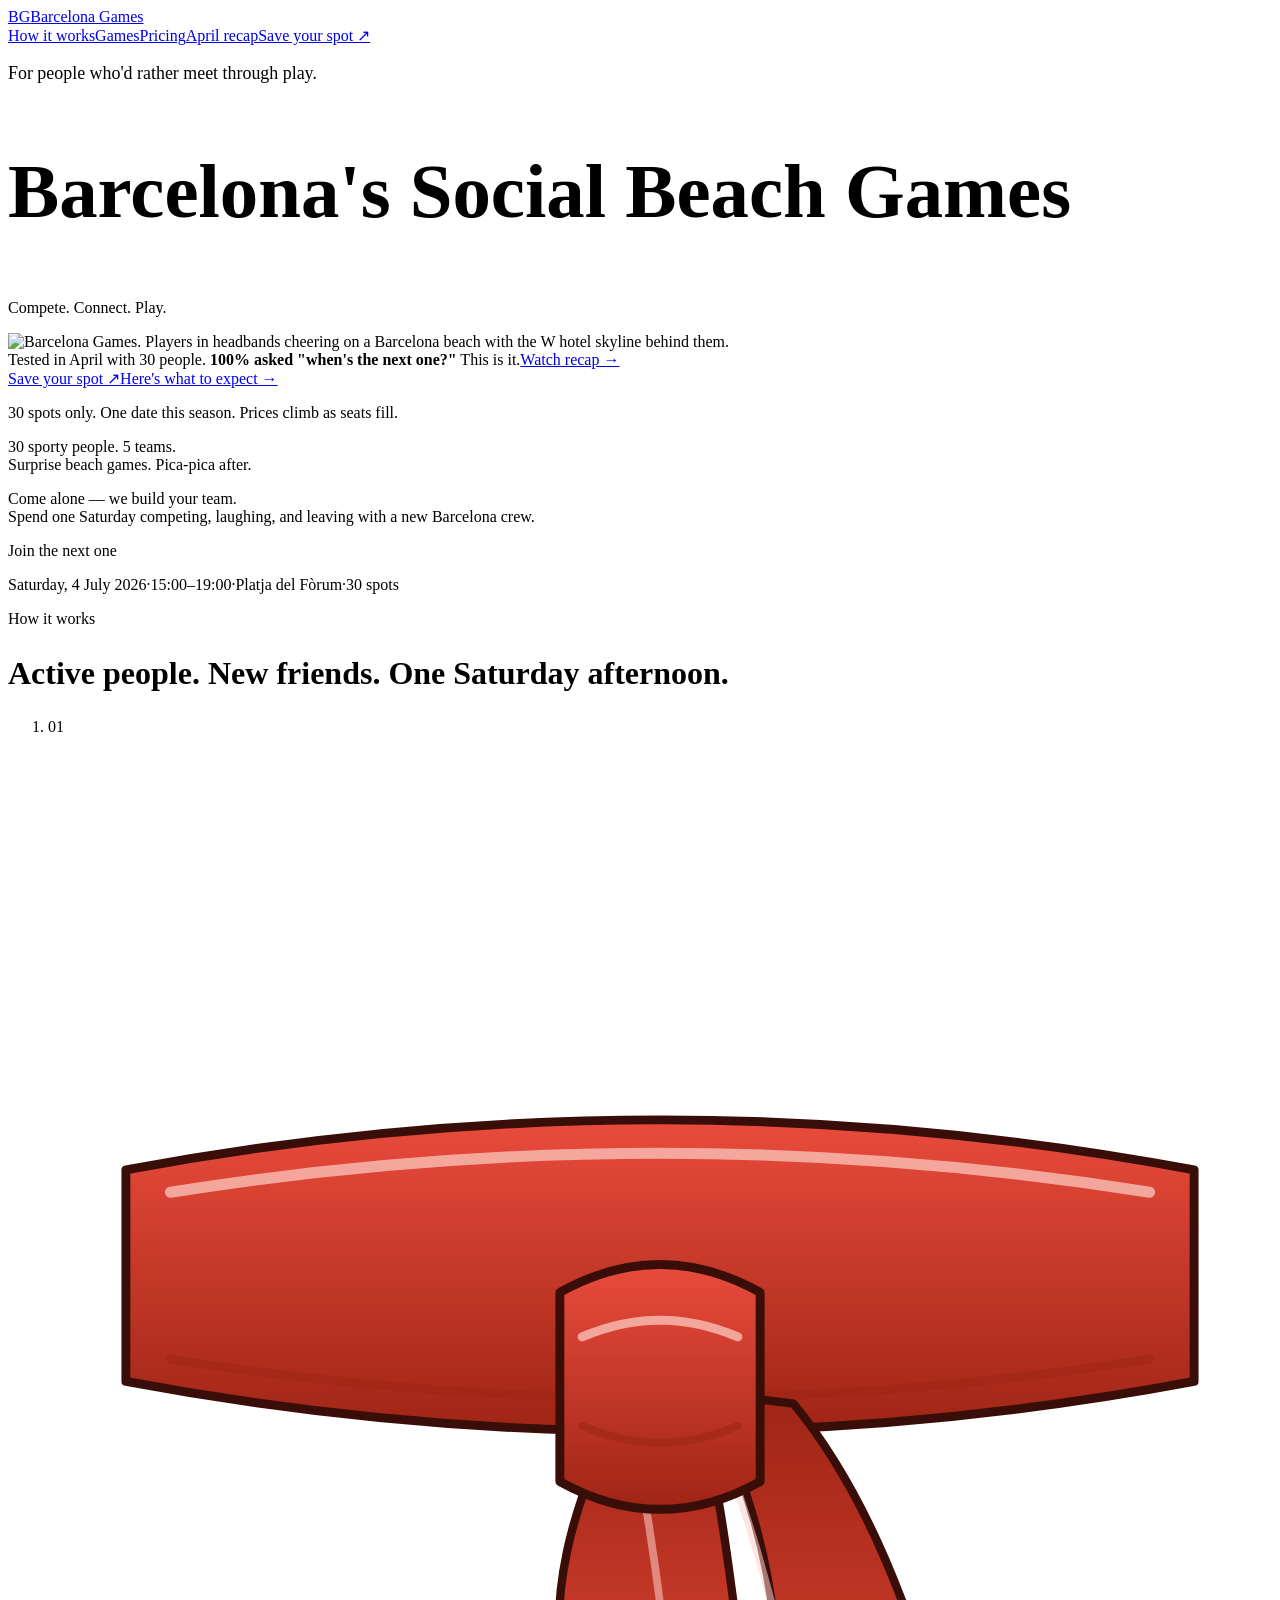
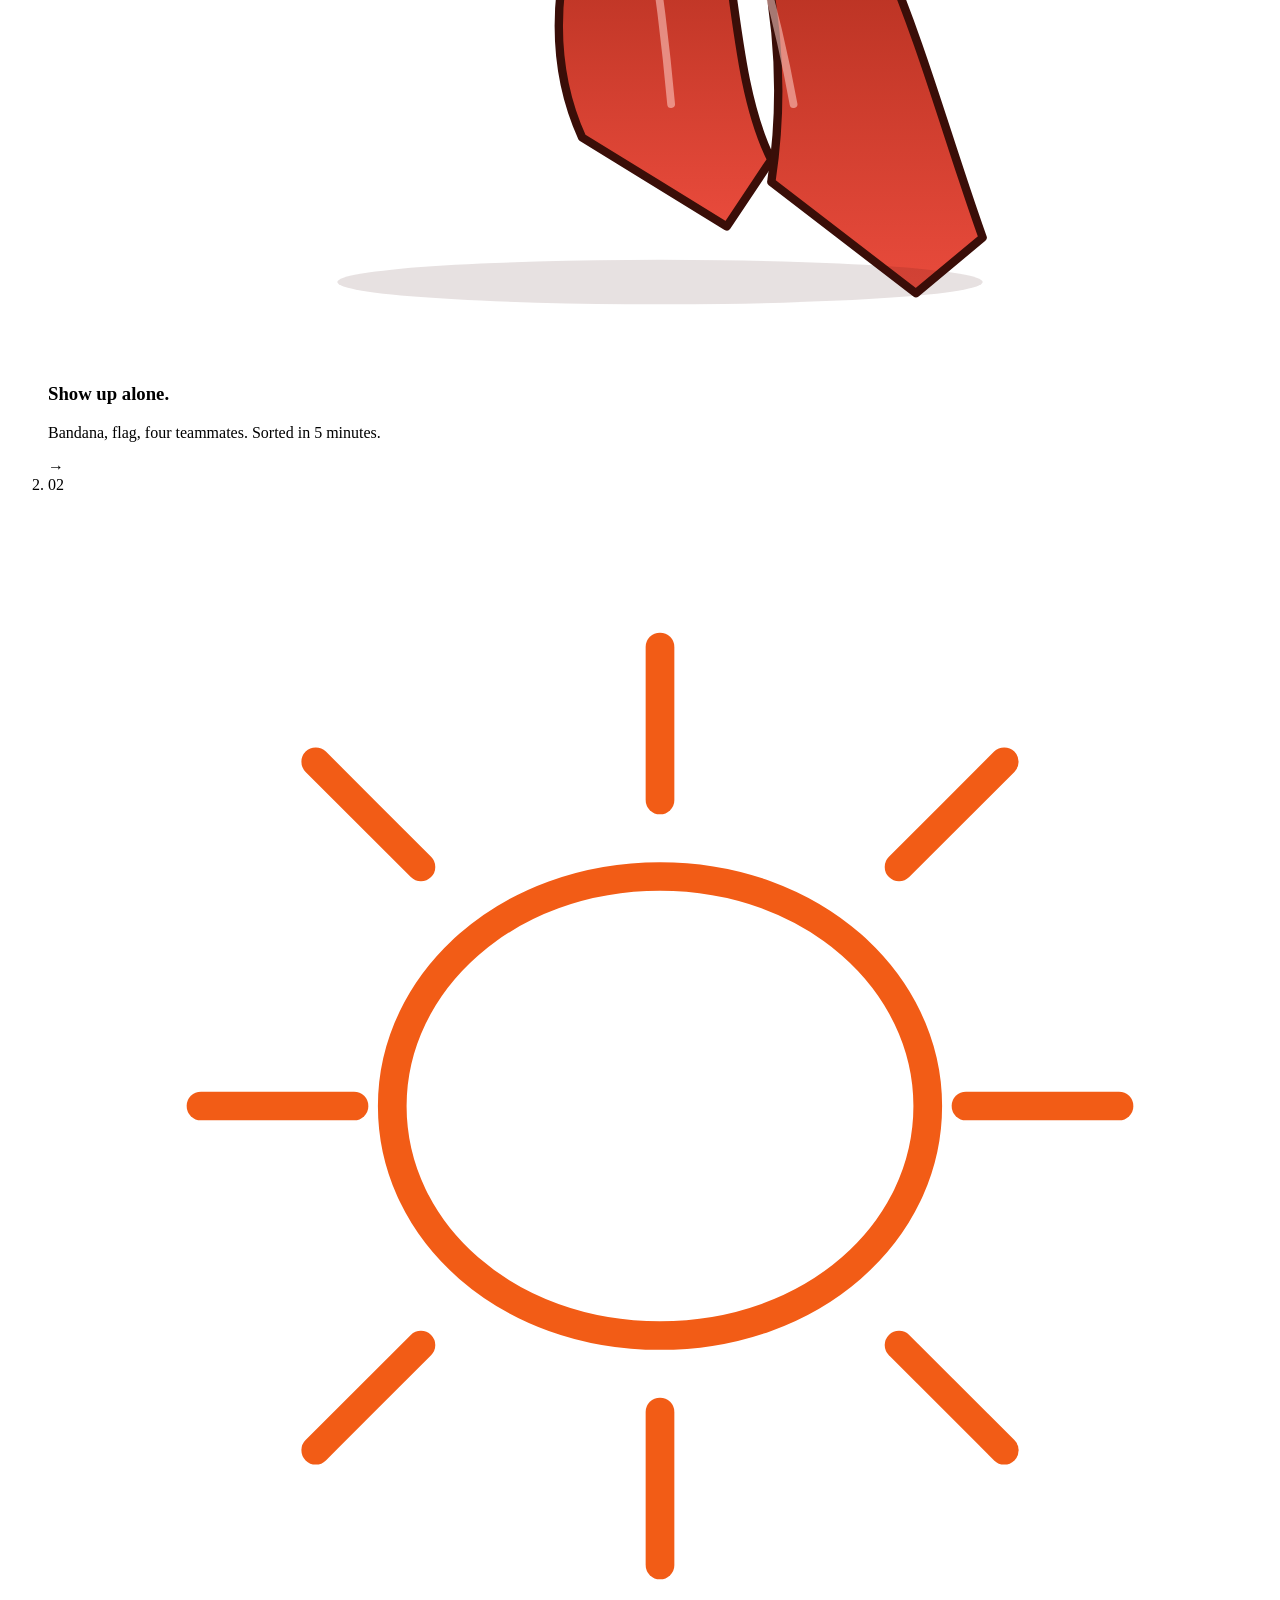
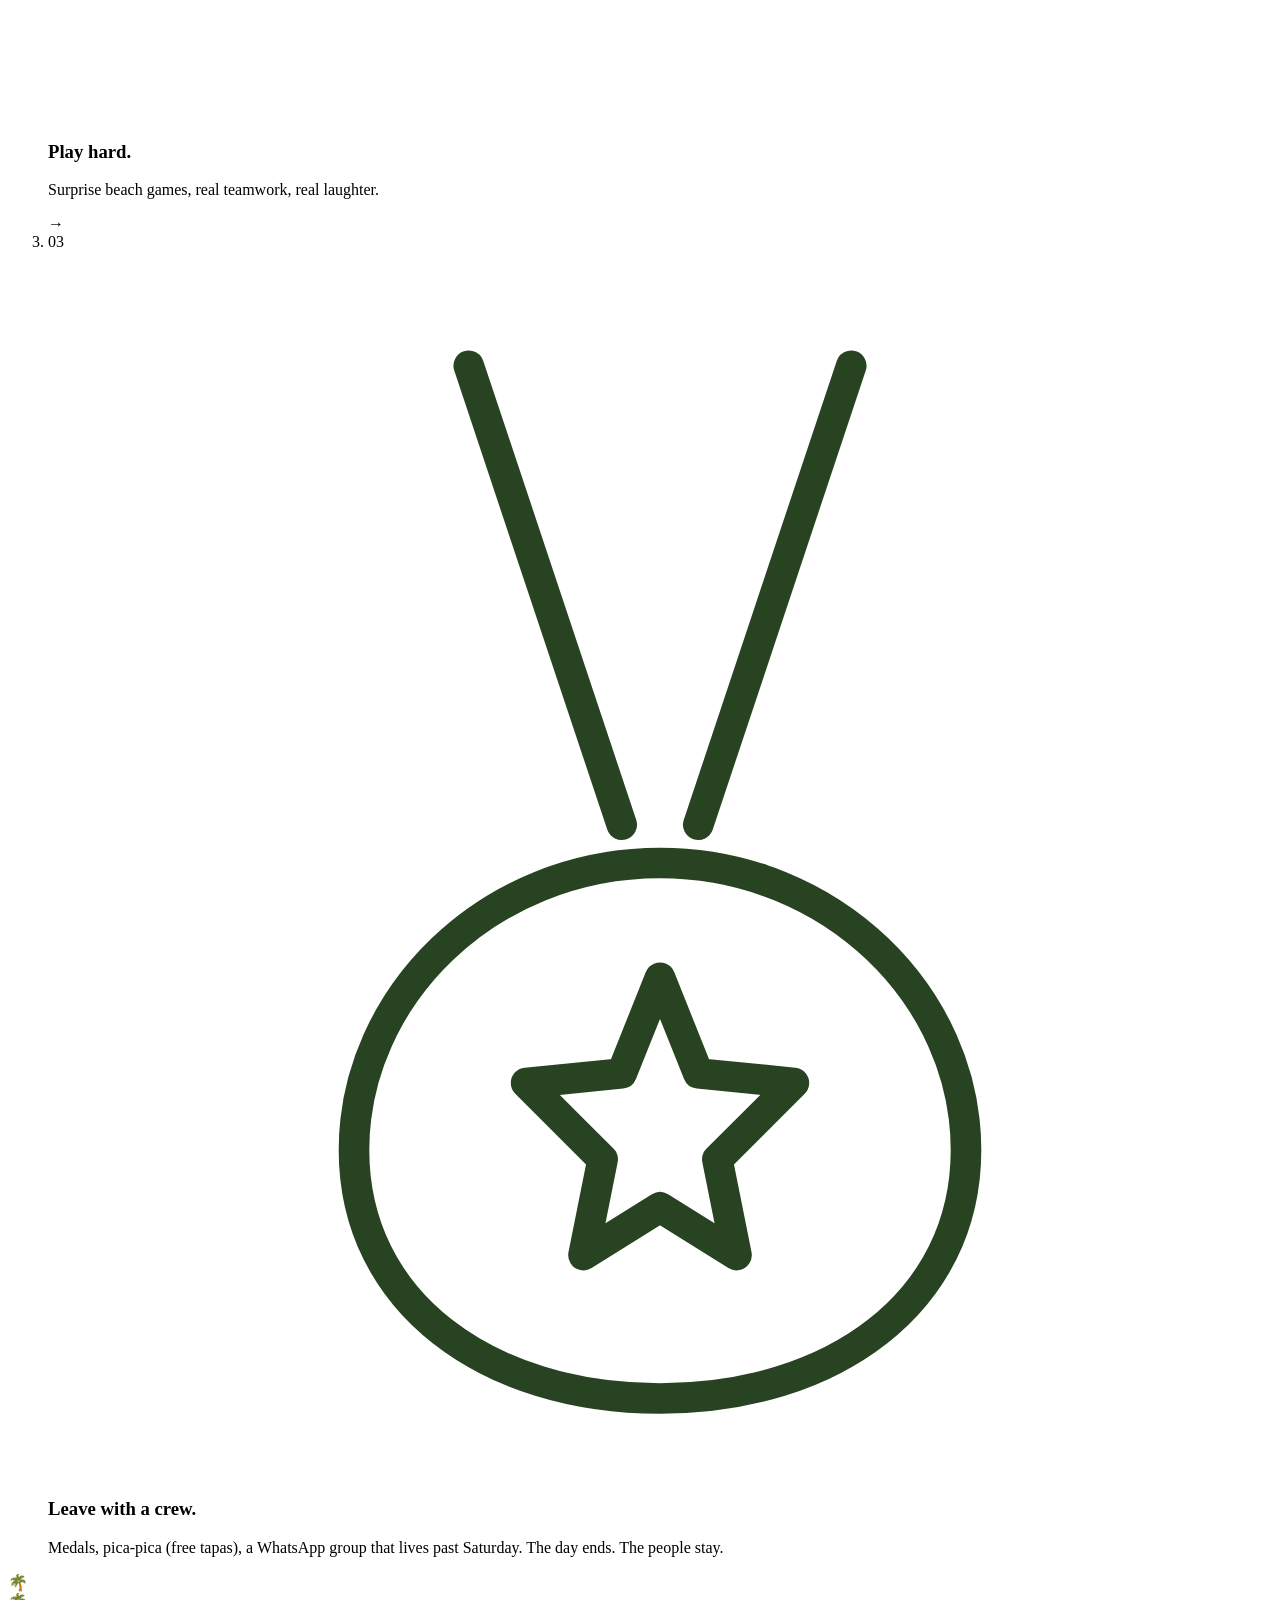
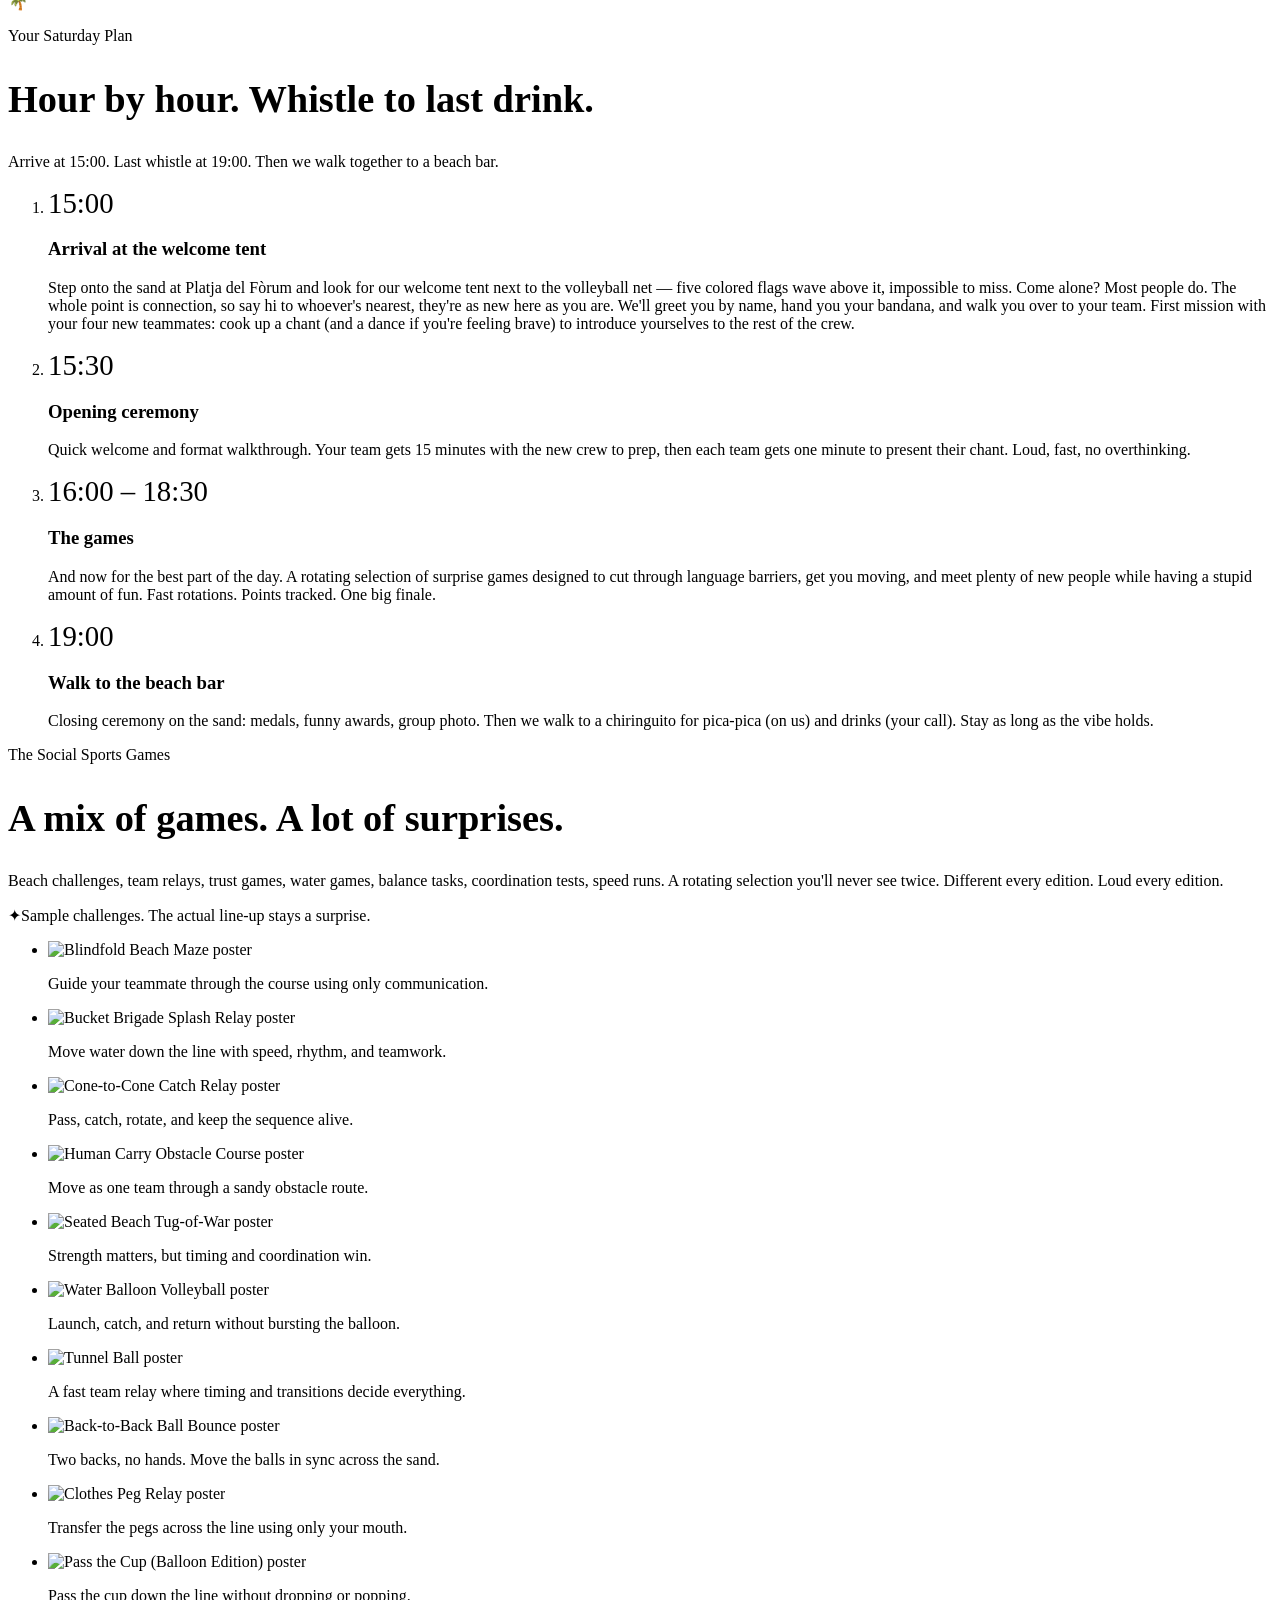
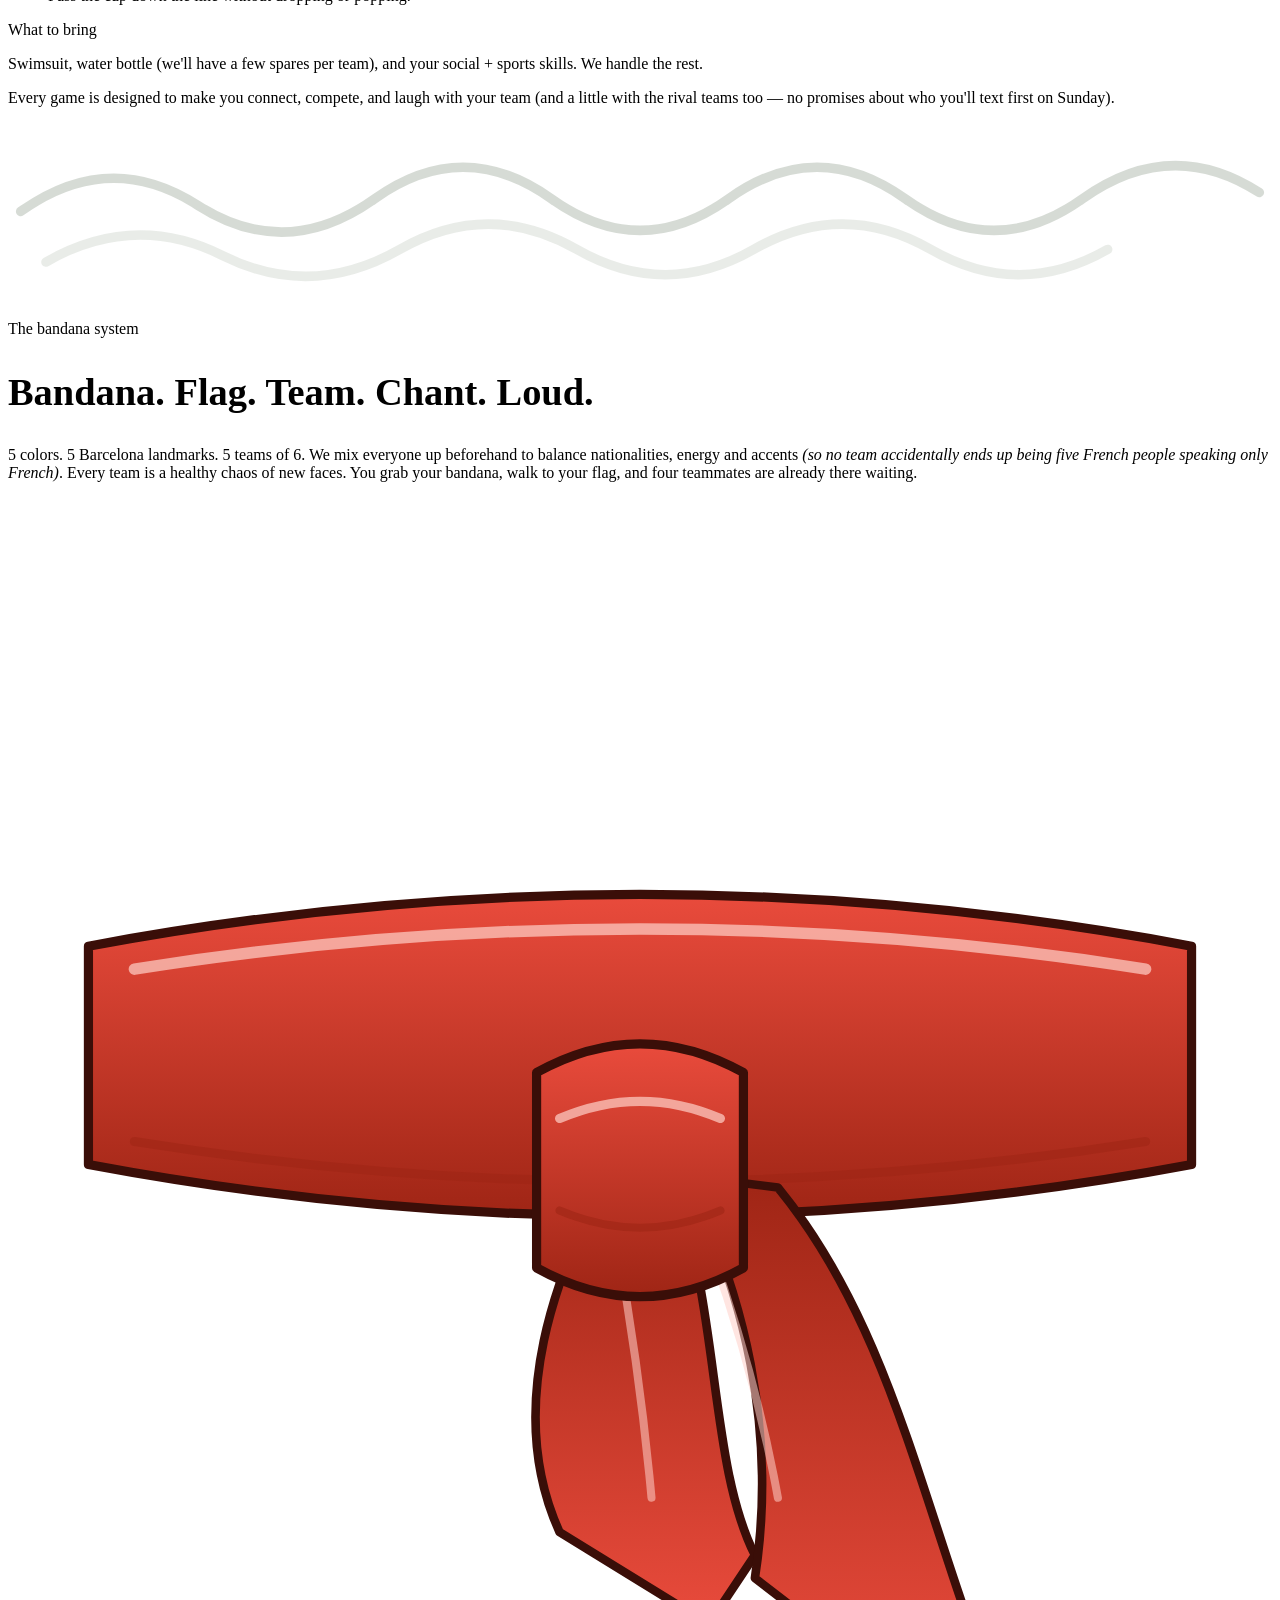
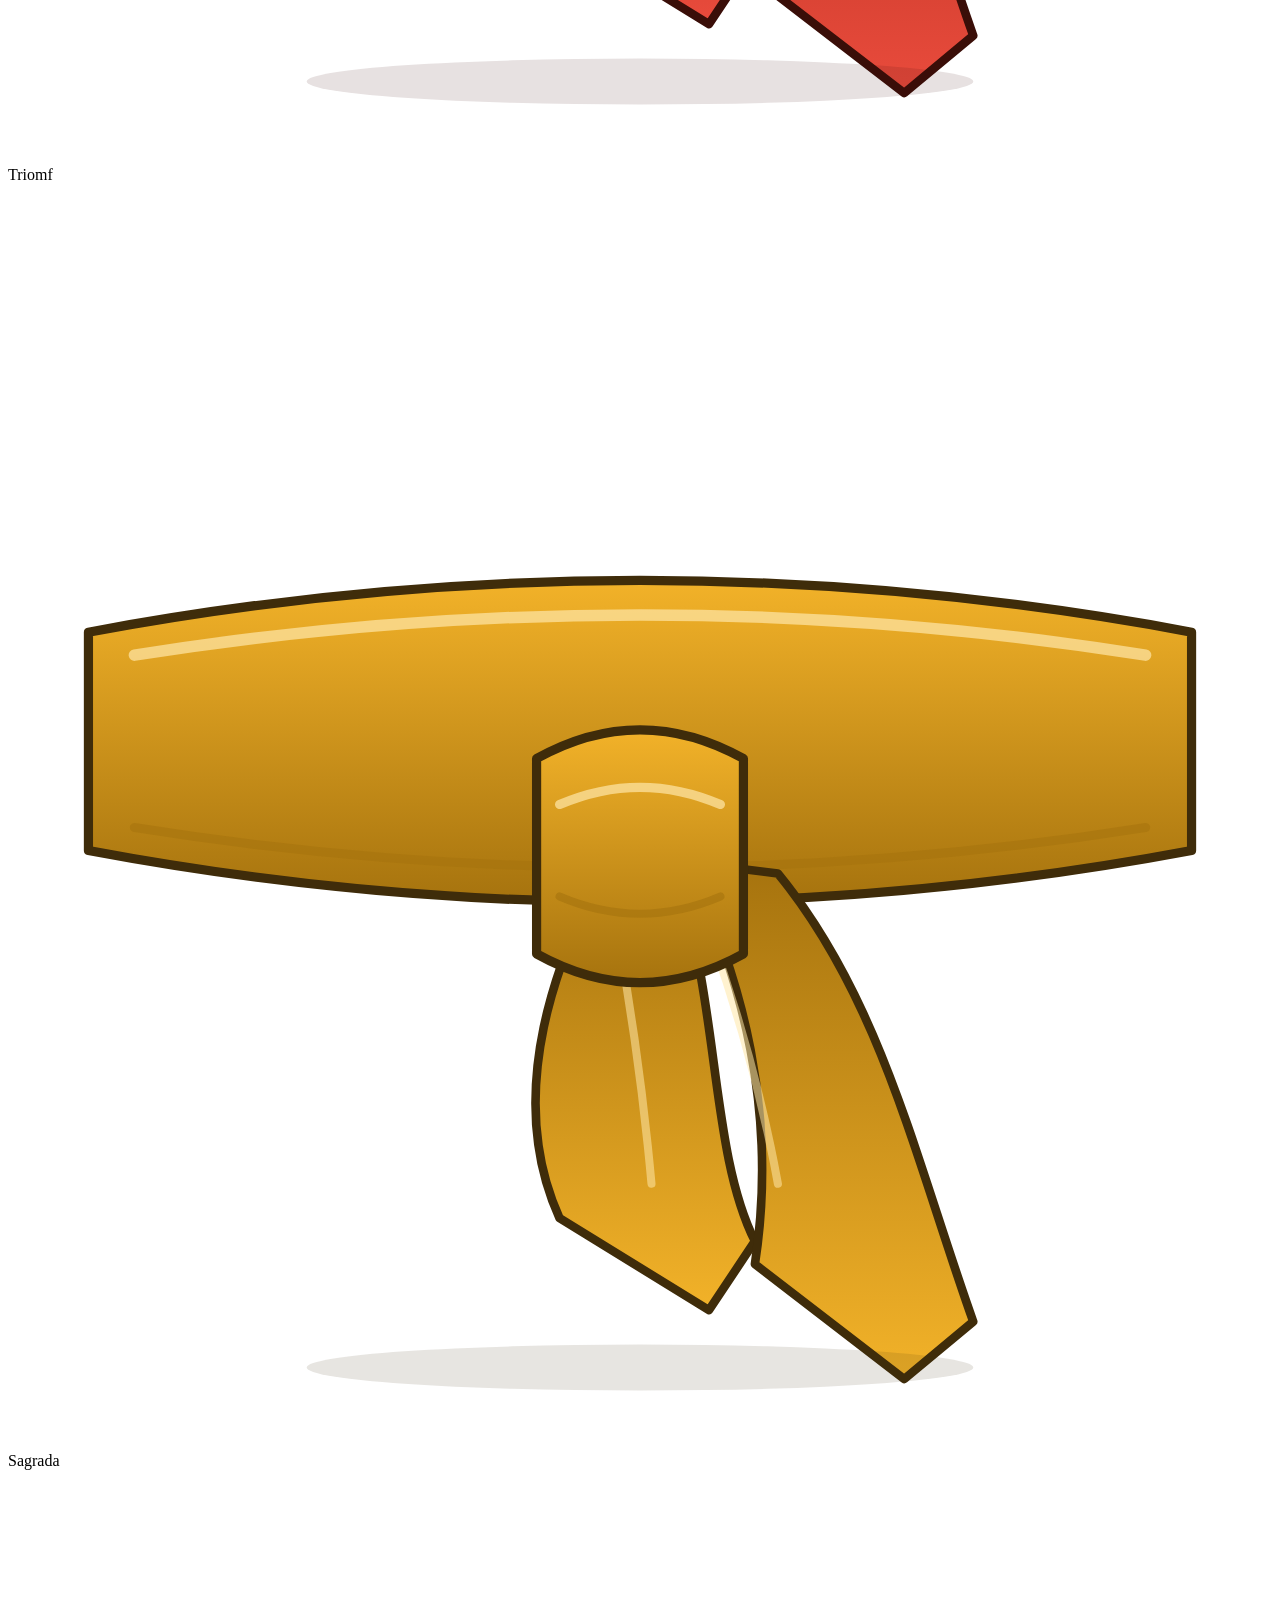
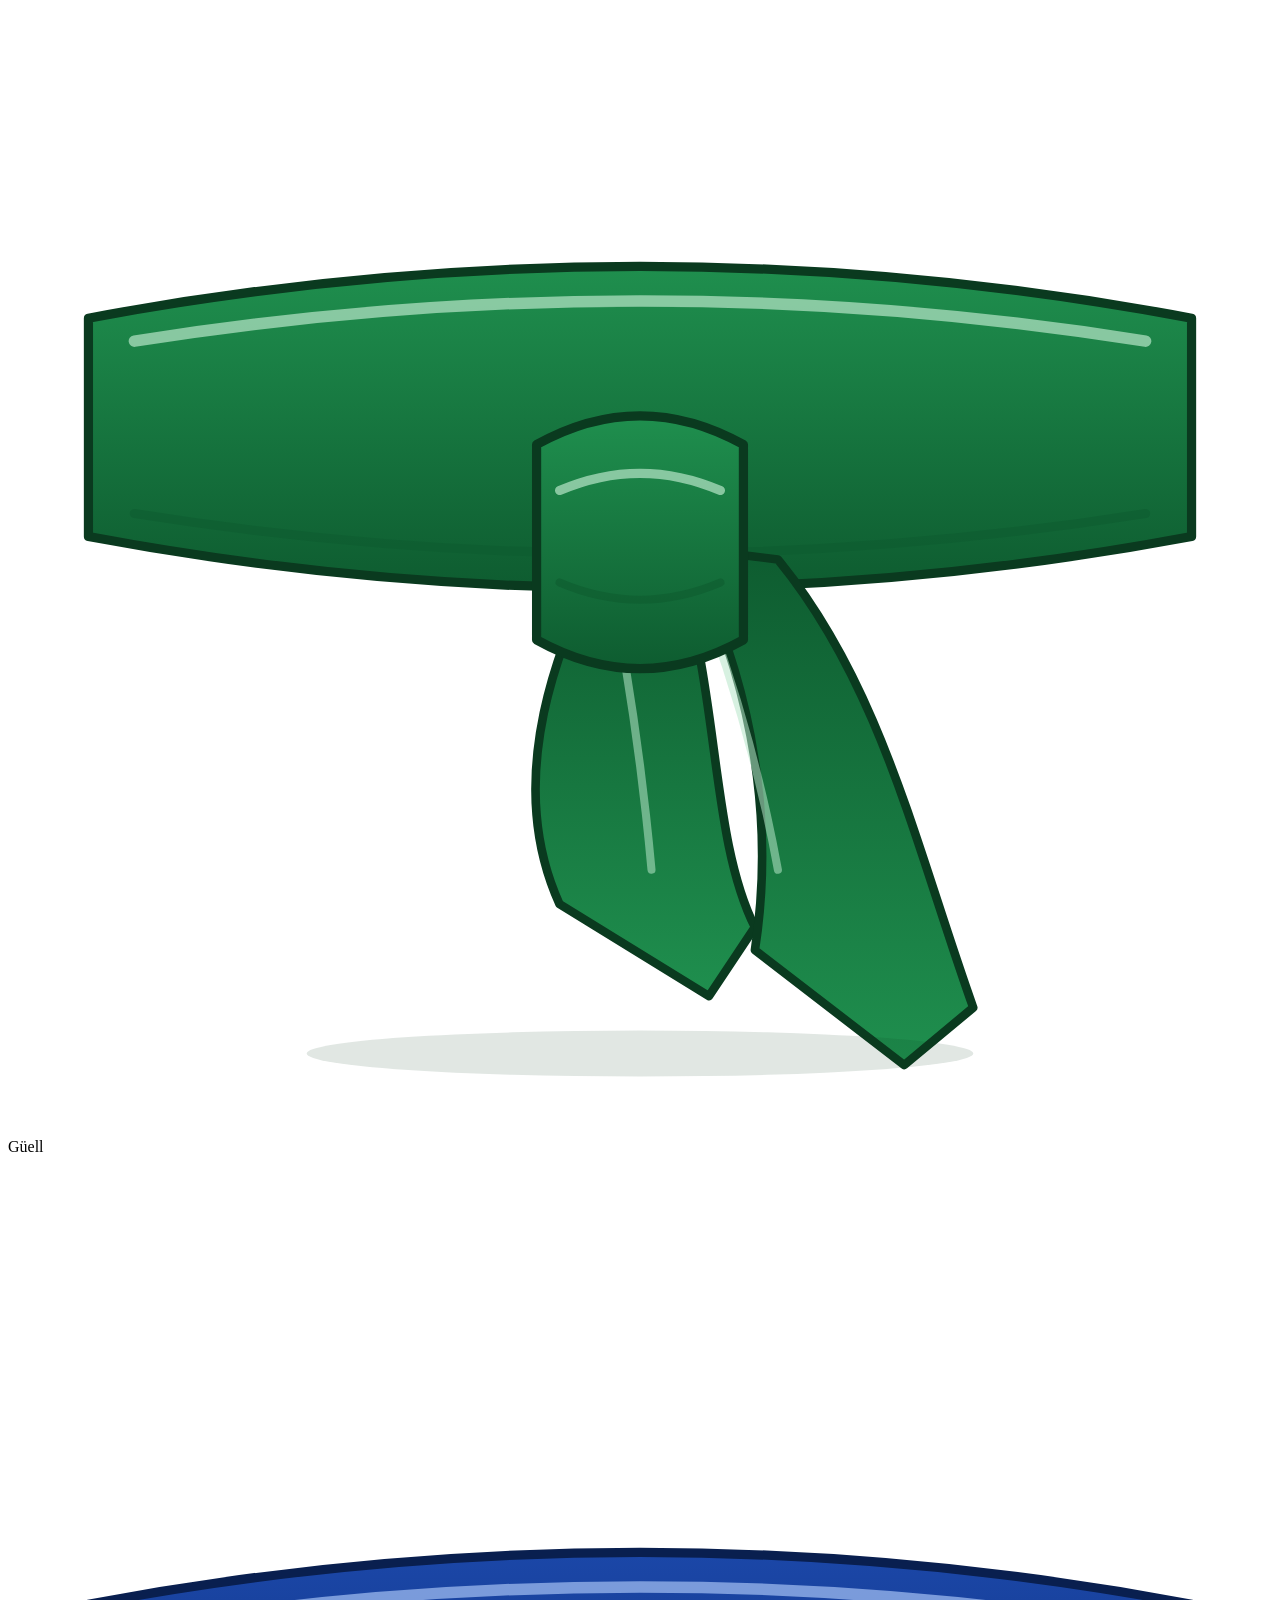
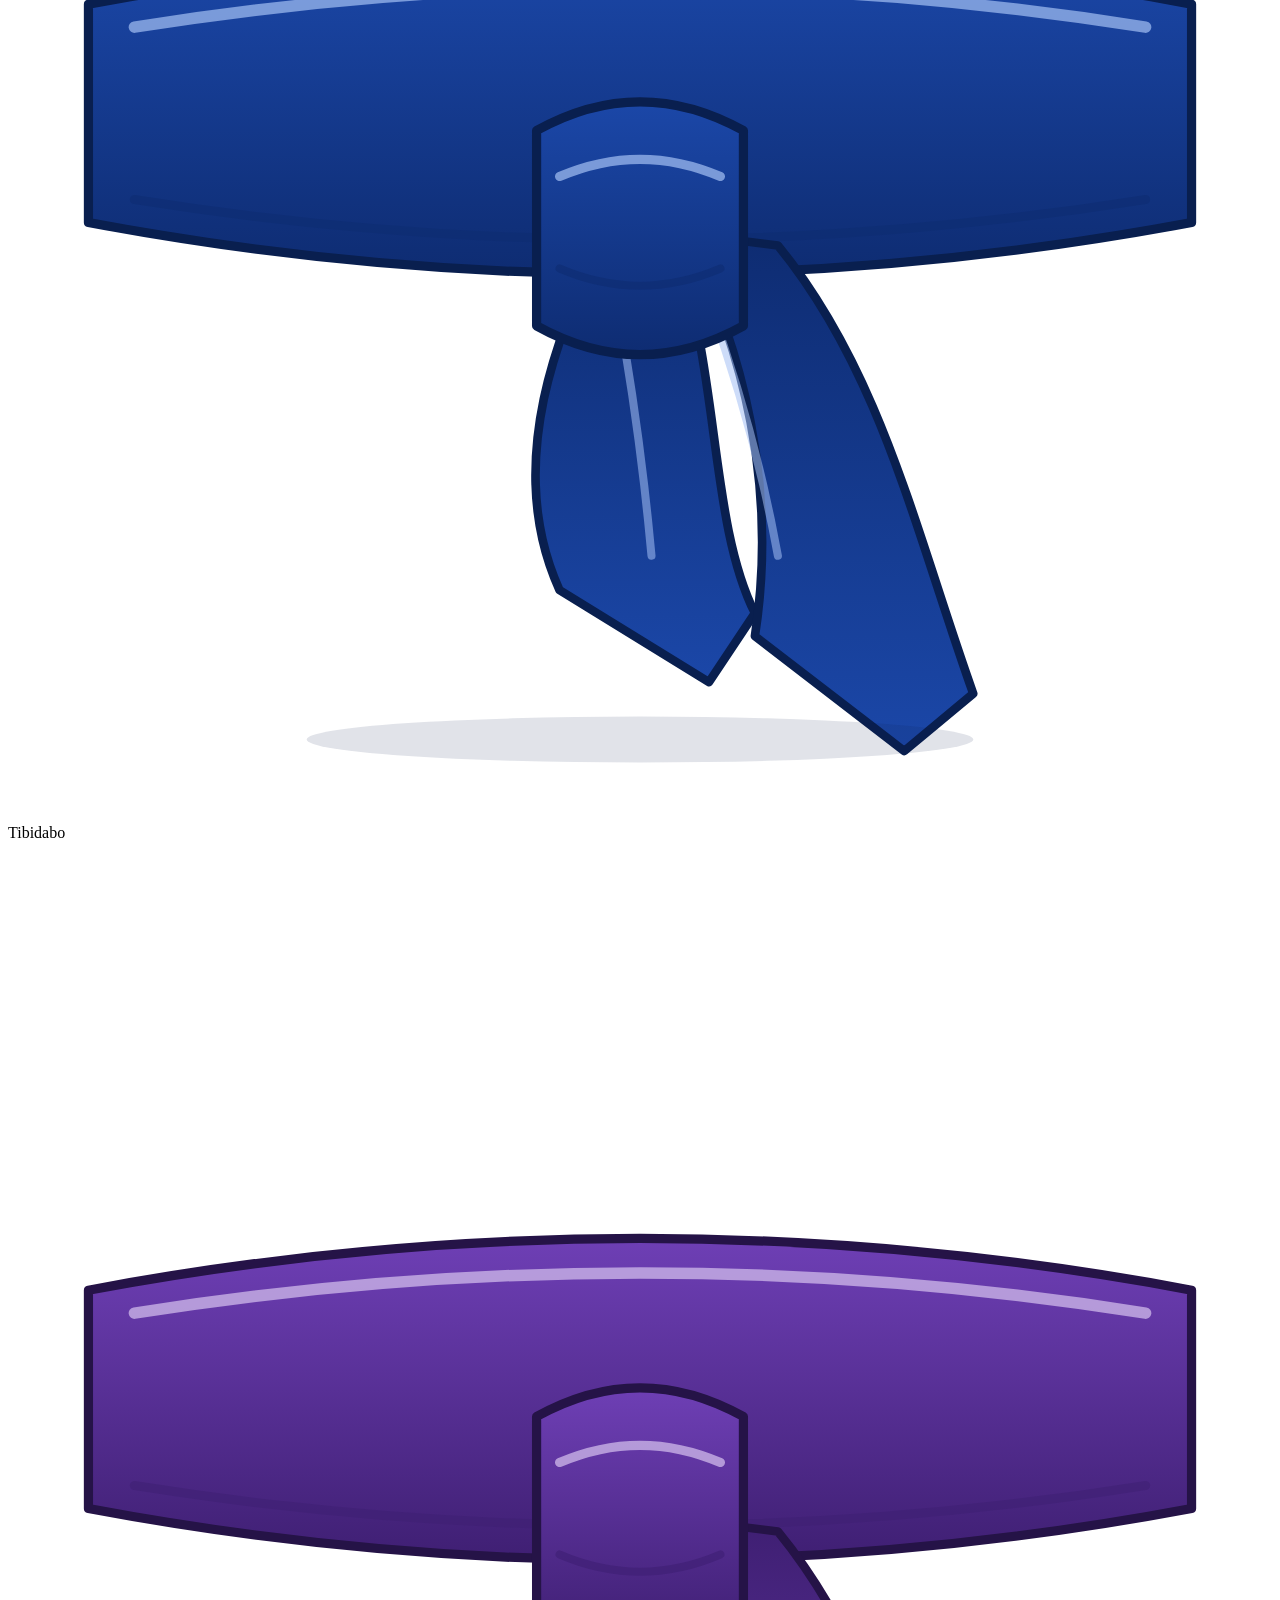
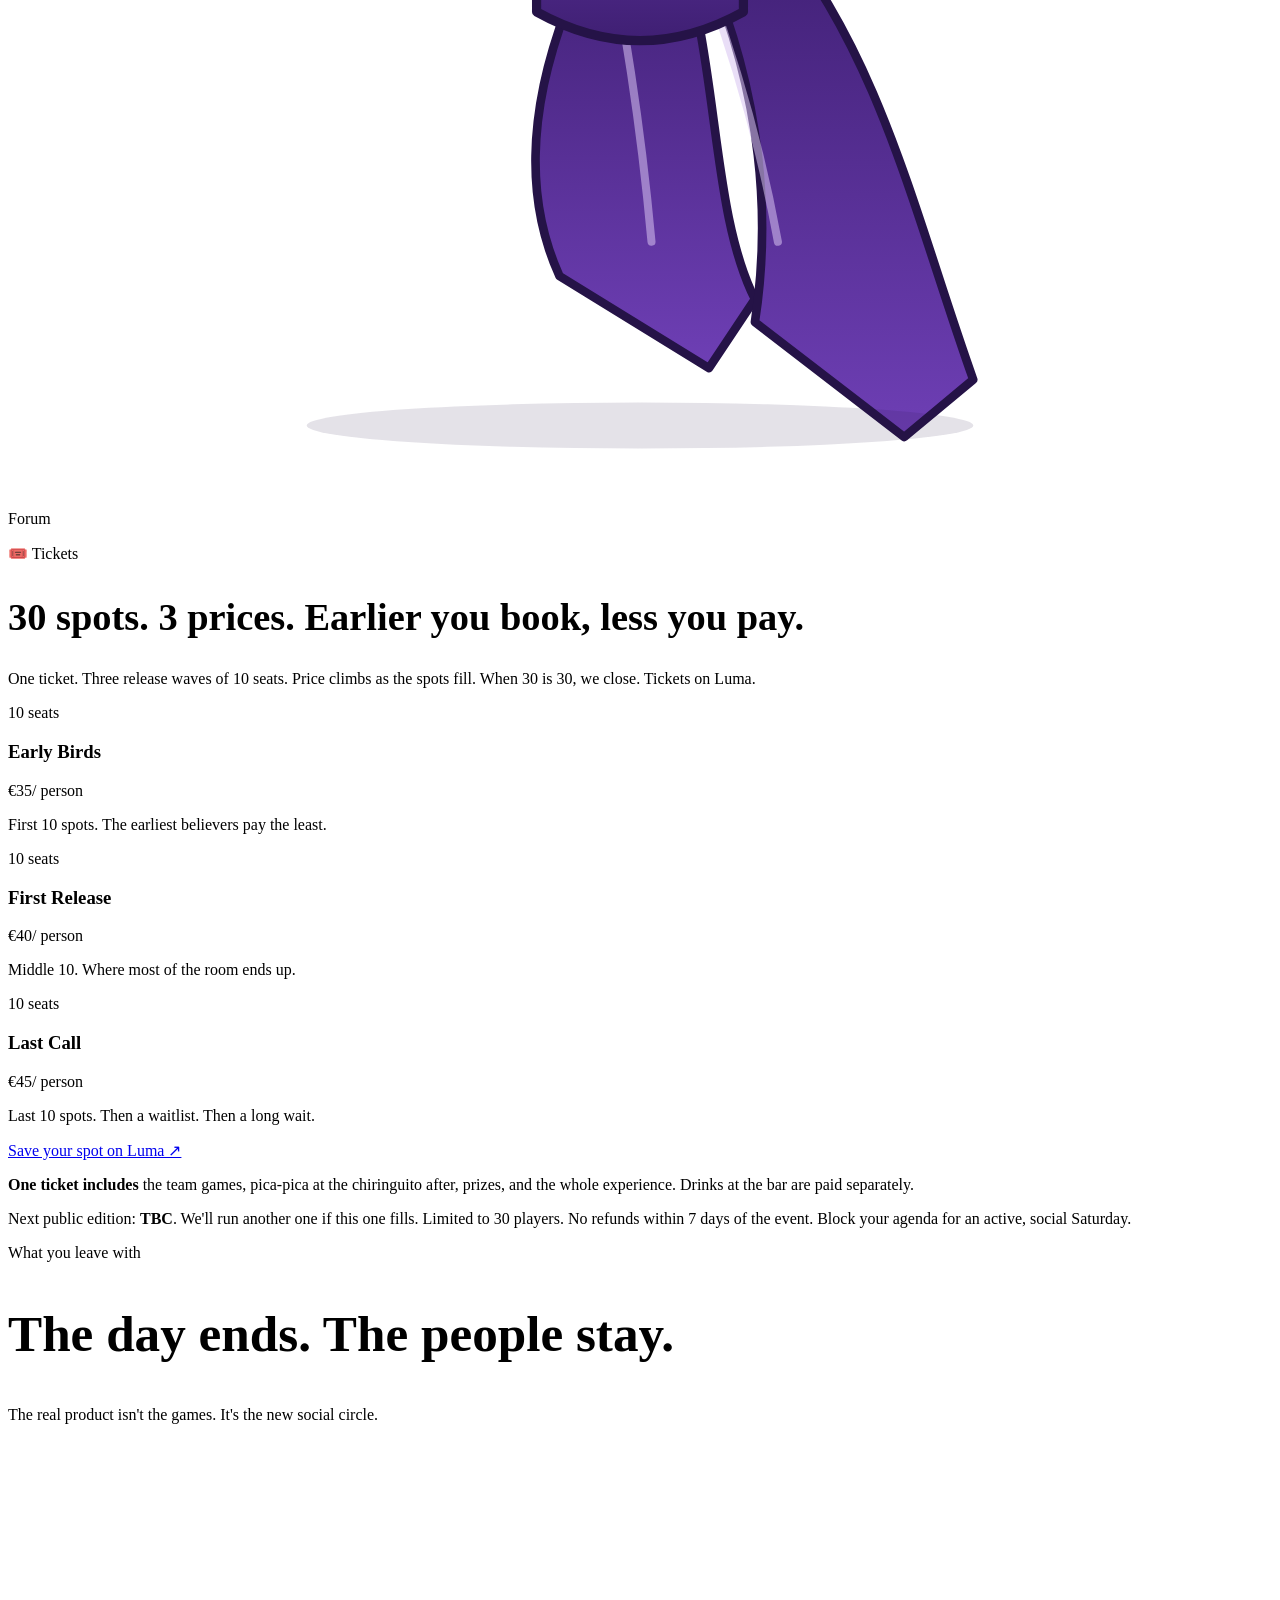
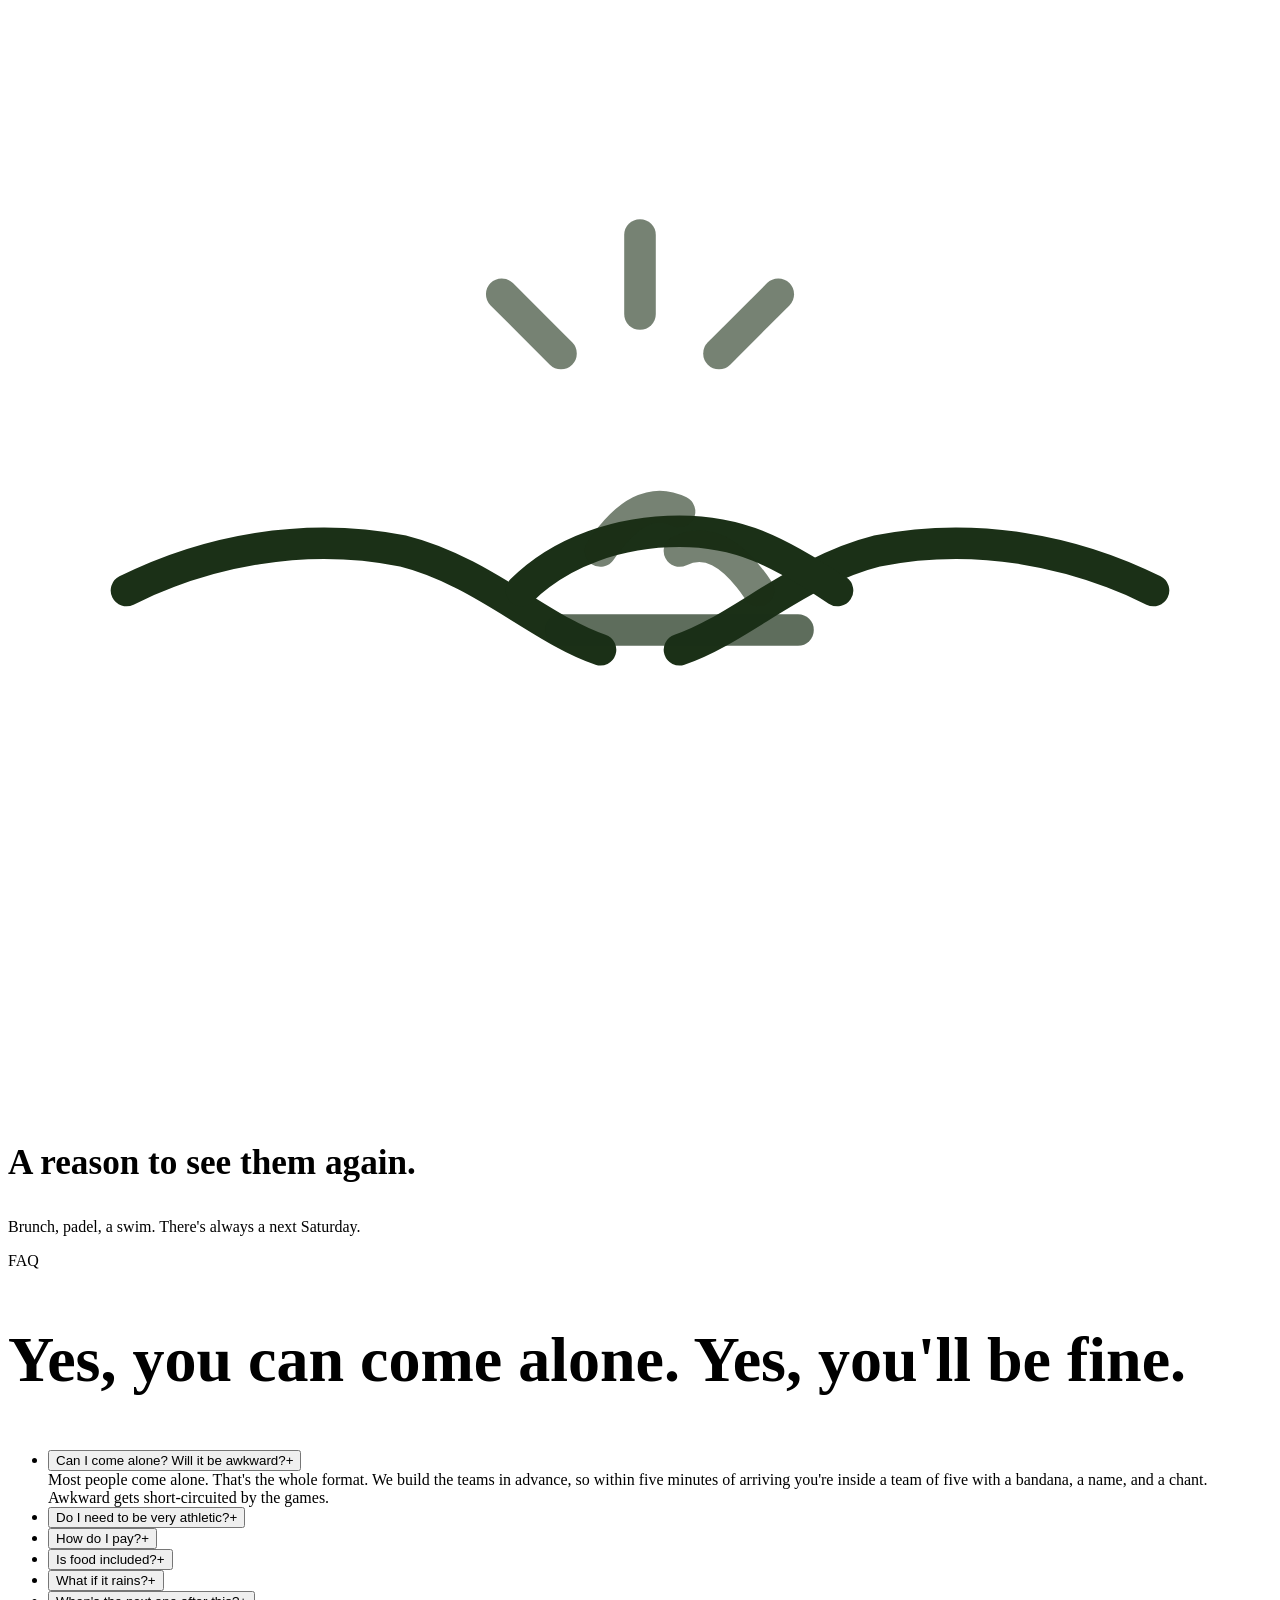
==== commit 29cc1270: "Mobile pass: hero DOM reordered (title->photo->CTAs->explainer on phone), section palette alternates" ====
--- a/index.html
+++ b/index.html
@@ -1 +1 @@
-<!DOCTYPE html><html lang="en"><head><meta charSet="utf-8"/><meta name="viewport" content="width=device-width, initial-scale=1"/><link rel="preload" as="image" href="/barcelona-games/hero.jpg?v=2"/><link rel="stylesheet" href="/barcelona-games/_next/static/css/d6988386468f0fc9.css" data-precedence="next"/><link rel="preload" as="script" fetchPriority="low" href="/barcelona-games/_next/static/chunks/webpack-cc6a0d2db4e60019.js"/><script src="/barcelona-games/_next/static/chunks/fd9d1056-4e1a26e2d413ba3c.js" async=""></script><script src="/barcelona-games/_next/static/chunks/23-78884847bae4a501.js" async=""></script><script src="/barcelona-games/_next/static/chunks/main-app-9f66045d90d586a7.js" async=""></script><script src="/barcelona-games/_next/static/chunks/231-f5740d57b0ce13e7.js" async=""></script><script src="/barcelona-games/_next/static/chunks/app/page-3bbef76a36123362.js" async=""></script><script src="/barcelona-games/_next/static/chunks/app/layout-fe1135e8b4baa792.js" async=""></script><link rel="preconnect" href="https://fonts.googleapis.com"/><link rel="preconnect" href="https://fonts.gstatic.com" crossorigin=""/><meta name="theme-color" content="#F25C16"/><title>Barcelona Games · Beach Sports Meetup for Expats &amp; Locals in Barcelona</title><meta name="description" content="A one-day beach sports meetup for sporty expats, new arrivals, founders, creators and internationally-minded locals in Barcelona. Saturday 4 July 2026."/><meta name="keywords" content="Barcelona sports event,Barcelona expat event,social sports Barcelona,meet people Barcelona,beach games Barcelona,Platja del Fòrum sports meetup,founder events Barcelona,expats in Barcelona"/><link rel="canonical" href="https://quentspats.github.io/barcelona-games/"/><meta property="og:title" content="Barcelona Games · Beach sports meetup for expats &amp; locals"/><meta property="og:description" content="An afternoon on Platja del Fòrum (Barcelona beach). Five teams, surprise games, prizes, then pica-pica together at a beach bar. We build the teams. You bring yourself."/><meta property="og:url" content="https://quentspats.github.io/barcelona-games/"/><meta property="og:site_name" content="Barcelona Games"/><meta property="og:locale" content="en_US"/><meta property="og:image" content="https://quentspats.github.io/barcelona-games/barcelona-games/og.svg"/><meta property="og:image:width" content="1200"/><meta property="og:image:height" content="630"/><meta property="og:image:alt" content="Barcelona Games"/><meta property="og:type" content="website"/><meta name="twitter:card" content="summary_large_image"/><meta name="twitter:title" content="Barcelona Games · Compete · Connect · Play"/><meta name="twitter:description" content="An afternoon on Platja del Fòrum (Barcelona beach). Five teams, surprise games, prizes, then pica-pica together at a beach bar. We build the teams. You bring yourself."/><meta name="twitter:image" content="https://quentspats.github.io/barcelona-games/barcelona-games/og.svg"/><link rel="icon" href="/favicon.svg"/><link href="https://fonts.googleapis.com/css2?family=Archivo+Black&amp;family=Inter:wght@400;500;600;700&amp;family=Playfair+Display:ital,wght@0,700;0,900;1,700;1,900&amp;family=Caveat:wght@500;700&amp;display=swap" rel="stylesheet"/><script type="application/ld+json">{"@context":"https://schema.org","@type":"SportsEvent","name":"Barcelona Games · First public edition","description":"An afternoon on Platja del Fòrum (Barcelona beach). Five teams, surprise games, prizes, then pica-pica together at a beach bar. We build the teams. You bring yourself.","startDate":"2026-07-04T15:00:00+02:00","endDate":"2026-07-04T19:00:00+02:00","eventAttendanceMode":"https://schema.org/OfflineEventAttendanceMode","eventStatus":"https://schema.org/EventScheduled","location":{"@type":"Place","name":"Platja del Fòrum","address":{"@type":"PostalAddress","addressLocality":"Barcelona","addressRegion":"Catalunya","addressCountry":"ES"}},"organizer":{"@type":"Organization","name":"Barcelona Games","url":"https://quentspats.github.io/barcelona-games"},"offers":[{"@type":"Offer","name":"Games Only","price":35,"priceCurrency":"EUR","availability":"https://schema.org/InStock","url":"https://quentspats.github.io/barcelona-games/register?ticket=games-only"},{"@type":"Offer","name":"Games + Lunch & Drink","price":50,"priceCurrency":"EUR","availability":"https://schema.org/InStock","url":"https://quentspats.github.io/barcelona-games/register?ticket=games-lunch"}],"image":["/barcelona-games/og.svg"]}</script><script src="/barcelona-games/_next/static/chunks/polyfills-78c92fac7aa8fdd8.js" noModule=""></script></head><body class="min-h-screen bg-sand-50 text-ink-900"><header class="fixed top-0 left-0 right-0 z-50 transition bg-transparent"><div class="container-tight flex items-center justify-between px-5 sm:px-8 py-3"><a class="flex items-center gap-2.5 group" href="/barcelona-games/"><span class="flex h-9 w-9 items-center justify-center rounded-xl bg-forest-700 text-cream-50 font-display text-base">BG</span><span class="font-script text-xl sm:text-2xl tracking-tight text-forest-700">Barcelona Games</span></a><nav class="flex items-center gap-1 sm:gap-2"><a class="hidden md:inline-flex btn-ghost px-3 py-2 text-sm" href="/barcelona-games/#how-it-works">How it works</a><a class="hidden md:inline-flex btn-ghost px-3 py-2 text-sm" href="/barcelona-games/#games">Games</a><a class="hidden sm:inline-flex btn-ghost px-3 py-2 text-sm" href="/barcelona-games/#pricing">Pricing</a><a class="hidden md:inline-flex btn-ghost px-3 py-2 text-sm" href="/barcelona-games/first-edition/">April recap</a><a href="https://lu.ma/barcelona-games" target="_blank" rel="noreferrer noopener" class="btn bg-sunset-500 text-white hover:bg-sunset-600 px-4 py-2 text-sm shadow-flag">Save your spot ↗</a></nav></div></header><main><section class="relative isolate overflow-hidden bg-cream-50 pt-20 sm:pt-24"><div class="container-tight px-5 sm:px-8 lg:px-12 pb-12"><div class="grid lg:grid-cols-12 gap-8 lg:gap-12 items-start"><div class="lg:col-span-6 flex flex-col"><p class="font-serif italic text-forest-700/90 leading-snug" style="font-size:clamp(0.95rem, 1.4vw, 1.15rem)">For people who&#x27;d rather meet through play.</p><h1 class="mt-4 font-serif font-black tracking-[-0.01em] leading-[0.95] text-forest-900" style="font-size:clamp(2.4rem, 6vw, 5.25rem)">Barcelona&#x27;s <span class="italic block sm:inline">Social Beach Games</span></h1><p class="mt-5 inline-flex items-center gap-2 text-sunset-500 font-semibold tracking-[0.2em] uppercase text-xs sm:text-sm"><span aria-hidden="true" class="h-px w-7 bg-sunset-500/40"></span>Compete. Connect. Play.<span aria-hidden="true" class="h-px w-7 bg-sunset-500/40"></span></p><div class="mt-7 rounded-2xl bg-cream-100 ring-1 ring-forest-900/10 p-5 sm:p-6"><p class="text-base sm:text-lg text-forest-900 font-medium leading-snug">30 sporty people. 5 teams.<br/>Surprise beach games. Pica-pica after.</p><p class="mt-3 text-sm text-forest-700 leading-relaxed">Come alone — we build your team.<br/>Spend one Saturday competing, laughing, and leaving with a new Barcelona crew.</p><p class="mt-5 text-[10px] sm:text-[11px] tracking-[0.25em] uppercase text-sunset-500 font-semibold">Join the next one</p><p class="mt-1 text-xs sm:text-sm text-forest-800 font-medium flex flex-wrap items-center gap-x-2 gap-y-1"><span>Saturday, 4 July 2026</span><span class="text-forest-500/60" aria-hidden="true">·</span><span>15:00<!-- -->–<!-- -->19:00</span><span class="text-forest-500/60" aria-hidden="true">·</span><span>Platja del Fòrum</span><span class="text-forest-500/60" aria-hidden="true">·</span><span>30 spots</span></p></div></div><div class="lg:col-span-6 flex flex-col"><div class="relative w-full overflow-hidden rounded-3xl ring-1 ring-forest-900/10 shadow-card bg-forest-900/5"><img src="/barcelona-games/hero.jpg?v=2" alt="Barcelona Games. Players in headbands cheering on a Barcelona beach with the W hotel skyline behind them." class="block w-full h-auto object-cover" style="aspect-ratio:4 / 3" loading="eager"/><div class="bg-forest-900 text-white px-4 sm:px-5 py-3 flex flex-wrap items-center gap-x-4 gap-y-1 text-xs sm:text-sm"><span class="text-cream-50/90 leading-snug">Tested in April with 30 people. <strong class="text-white">100% asked &quot;when&#x27;s the next one?&quot;</strong> This is it.</span><a class="text-sunset-300 hover:text-sunset-200 transition shrink-0 underline-offset-2 hover:underline" href="/barcelona-games/first-edition/">Watch recap →</a></div></div><div class="mt-6 flex flex-wrap items-center gap-3"><a href="https://lu.ma/barcelona-games" target="_blank" rel="noreferrer noopener" class="btn-primary text-sm sm:text-base">Save your spot ↗</a><a class="btn border border-forest-900/25 text-forest-800 hover:bg-forest-900/5 text-sm sm:text-base" href="/barcelona-games/first-edition/">Here&#x27;s what to expect →</a></div><p class="mt-3 text-xs text-forest-700/70">30 spots only. One date this season. Prices climb as seats fill.</p></div></div></div></section><section class="bg-cream-50 py-12 sm:py-16"><div class="container-tight"><div class="max-w-3xl"><p class="eyebrow">How it works</p><h2 class="mt-2 font-serif font-black italic text-forest-900 leading-[1] lg:whitespace-nowrap" style="font-size:clamp(1.3rem, 2.6vw, 2rem)">Active people. New friends. One Saturday afternoon.</h2></div><div class="mt-6 sm:mt-8 rounded-3xl bg-cream-100 ring-1 ring-forest-900/10 p-5 sm:p-6"><ol class="grid sm:grid-cols-3 gap-5 sm:gap-3 items-start relative"><li class="relative flex sm:flex-col items-start sm:items-center gap-4 sm:gap-3 sm:text-center"><div class="flex flex-col items-center shrink-0"><span class="text-[10px] tracking-[0.3em] uppercase text-sunset-500 font-semibold">0<!-- -->1</span><div class="mt-2 grid place-items-center h-14 w-14 sm:h-16 sm:w-16"><svg viewBox="0 0 220 220" class="w-14 h-auto" aria-hidden="true" xmlns="http://www.w3.org/2000/svg"><defs><linearGradient id="bg-coral" x1="0" y1="0" x2="0" y2="1"><stop offset="0" stop-color="#FFD0C8"></stop><stop offset="0.5" stop-color="#E94B3C"></stop><stop offset="1" stop-color="#9F2515"></stop></linearGradient><linearGradient id="band-coral" x1="0" y1="0" x2="0" y2="1"><stop offset="0" stop-color="#E94B3C"></stop><stop offset="1" stop-color="#9F2515"></stop></linearGradient><linearGradient id="tail-coral" x1="0" y1="0" x2="0" y2="1"><stop offset="0" stop-color="#9F2515"></stop><stop offset="1" stop-color="#E94B3C"></stop></linearGradient></defs><path d="M14 78 Q110 60 206 78 L206 116 Q110 134 14 116 Z" fill="url(#band-coral)" stroke="#3A0E08" stroke-width="1.6" stroke-linejoin="round"></path><path d="M22 82 Q110 68 198 82" stroke="#FFD0C8" stroke-width="2" fill="none" stroke-linecap="round" opacity="0.7"></path><path d="M22 112 Q110 126 198 112" stroke="#9F2515" stroke-width="1.6" fill="none" stroke-linecap="round" opacity="0.55"></path><path d="M104 118 C 96 134, 86 158, 96 180 L 122 196 L 130 184 C 122 168, 124 142, 116 120 Z" fill="url(#tail-coral)" stroke="#3A0E08" stroke-width="1.5" stroke-linejoin="round"></path><path d="M106 130 q4 22 6 44" stroke="#FFD0C8" stroke-width="1.4" fill="none" stroke-linecap="round" opacity="0.55"></path><path d="M118 118 C 128 138, 134 162, 130 188 L 156 208 L 168 198 C 158 170, 152 142, 134 120 Z" fill="url(#tail-coral)" stroke="#3A0E08" stroke-width="1.5" stroke-linejoin="round"></path><path d="M122 130 q8 22 12 44" stroke="#FFD0C8" stroke-width="1.4" fill="none" stroke-linecap="round" opacity="0.55"></path><g><path d="M92 100 Q110 90 128 100 L128 134 Q110 144 92 134 Z" fill="url(#band-coral)" stroke="#3A0E08" stroke-width="1.6" stroke-linejoin="round"></path><path d="M96 108 Q110 102 124 108" stroke="#FFD0C8" stroke-width="1.6" fill="none" stroke-linecap="round" opacity="0.7"></path><path d="M96 124 Q110 130 124 124" stroke="#9F2515" stroke-width="1.4" fill="none" stroke-linecap="round" opacity="0.6"></path></g><ellipse cx="110" cy="206" rx="58" ry="4" fill="#3A0E08" opacity="0.12"></ellipse></svg></div></div><div class="sm:max-w-[14rem]"><h3 class="font-serif font-black italic text-forest-900 text-base sm:text-lg leading-tight">Show up alone.</h3><p class="mt-1 text-sm text-forest-700 leading-snug">Bandana, flag, four teammates. Sorted in 5 minutes.</p></div><span aria-hidden="true" class="hidden sm:block absolute right-[-8px] top-6 text-sunset-500/40 text-xl font-light select-none">→</span></li><li class="relative flex sm:flex-col items-start sm:items-center gap-4 sm:gap-3 sm:text-center"><div class="flex flex-col items-center shrink-0"><span class="text-[10px] tracking-[0.3em] uppercase text-sunset-500 font-semibold">0<!-- -->2</span><div class="mt-2 grid place-items-center h-14 w-14 sm:h-16 sm:w-16"><svg viewBox="0 0 64 64" class="w-12 h-12 text-sunset-500" aria-hidden="true" xmlns="http://www.w3.org/2000/svg"><g fill="none" stroke-linecap="round" stroke-linejoin="round" stroke="#F25C16" stroke-width="1.5"><path d="M32 20 c8 0 14 5.5 14 12 c0 6.6 -6 12 -14 12 c-8 0 -14 -5.4 -14 -12 c0 -6.5 6 -12 14 -12 z"></path><path d="M32 8 c0 3 0 5 0 8"></path><path d="M32 48 c0 3 0 5 0 8"></path><path d="M8 32 c3 0 5 0 8 0"></path><path d="M48 32 c3 0 5 0 8 0"></path><path d="M14 14 c2 2 3.5 3.5 5.5 5.5"></path><path d="M44.5 44.5 c2 2 3.5 3.5 5.5 5.5"></path><path d="M14 50 c2 -2 3.5 -3.5 5.5 -5.5"></path><path d="M44.5 19.5 c2 -2 3.5 -3.5 5.5 -5.5"></path></g></svg></div></div><div class="sm:max-w-[14rem]"><h3 class="font-serif font-black italic text-forest-900 text-base sm:text-lg leading-tight">Play hard.</h3><p class="mt-1 text-sm text-forest-700 leading-snug">Surprise beach games, real teamwork, real laughter.</p></div><span aria-hidden="true" class="hidden sm:block absolute right-[-8px] top-6 text-sunset-500/40 text-xl font-light select-none">→</span></li><li class="relative flex sm:flex-col items-start sm:items-center gap-4 sm:gap-3 sm:text-center"><div class="flex flex-col items-center shrink-0"><span class="text-[10px] tracking-[0.3em] uppercase text-sunset-500 font-semibold">0<!-- -->3</span><div class="mt-2 grid place-items-center h-14 w-14 sm:h-16 sm:w-16"><svg viewBox="0 0 64 64" class="w-12 h-12 text-forest-900" aria-hidden="true" xmlns="http://www.w3.org/2000/svg"><g fill="none" stroke-linecap="round" stroke-linejoin="round" stroke="#284321" stroke-width="1.6"><path d="M22 6 l8 24"></path><path d="M42 6 l-8 24"></path><path d="M32 32 c-9 0 -16 7 -16 15 c0 8 7 13 16 13 c9 0 16 -5 16 -13 c0 -8 -7 -15 -16 -15 z"></path><path d="M32 38 l2 5 l5 0.5 l-4 4 l1 5 l-4 -2.5 l-4 2.5 l1 -5 l-4 -4 l5 -0.5 z"></path></g></svg></div></div><div class="sm:max-w-[14rem]"><h3 class="font-serif font-black italic text-forest-900 text-base sm:text-lg leading-tight">Leave with a crew.</h3><p class="mt-1 text-sm text-forest-700 leading-snug">Medals, pica-pica (free tapas), a WhatsApp group that lives past Saturday. The day ends. The people stay.</p></div></li></ol></div></div></section><section id="schedule" class="section bg-palm-700 text-sand-50 relative overflow-hidden"><div class="absolute -top-10 -left-6 text-9xl select-none opacity-15" aria-hidden="true">🌴</div><div class="absolute -bottom-10 -right-6 text-9xl select-none opacity-15" aria-hidden="true">🌴</div><div class="container-tight relative"><p class="eyebrow text-peach-200">Your Saturday Plan</p><h2 class="mt-3 font-serif font-black italic text-white leading-[1] lg:whitespace-nowrap" style="font-size:clamp(1.5rem, 3vw, 2.4rem)">Hour by hour. Whistle to last drink.</h2><p class="mt-3 text-base sm:text-lg text-sand-100/90 max-w-2xl">Arrive at 15:00. Last whistle at 19:00. Then we walk together to a beach bar.</p><ol class="mt-8 grid sm:grid-cols-2 lg:grid-cols-4 gap-3 sm:gap-4"><li class="rounded-2xl bg-white/5 ring-1 ring-white/10 p-4 sm:p-5 backdrop-blur"><div class="font-serif italic font-black text-peach-200 leading-none" style="font-size:clamp(1.4rem, 2.4vw, 1.8rem)">15:00</div><h3 class="mt-2 font-display text-base sm:text-lg text-white leading-tight">Arrival at the welcome tent</h3><p class="mt-2 text-sm text-sand-100/85 leading-snug">Step onto the sand at Platja del Fòrum and look for our welcome tent next to the volleyball net — five colored flags wave above it, impossible to miss. Come alone? Most people do. The whole point is connection, so say hi to whoever&#x27;s nearest, they&#x27;re as new here as you are. We&#x27;ll greet you by name, hand you your bandana, and walk you over to your team. First mission with your four new teammates: cook up a chant (and a dance if you&#x27;re feeling brave) to introduce yourselves to the rest of the crew.</p></li><li class="rounded-2xl bg-white/5 ring-1 ring-white/10 p-4 sm:p-5 backdrop-blur"><div class="font-serif italic font-black text-peach-200 leading-none" style="font-size:clamp(1.4rem, 2.4vw, 1.8rem)">15:30</div><h3 class="mt-2 font-display text-base sm:text-lg text-white leading-tight">Opening ceremony</h3><p class="mt-2 text-sm text-sand-100/85 leading-snug">Quick welcome and format walkthrough. Your team gets 15 minutes with the new crew to prep, then each team gets one minute to present their chant. Loud, fast, no overthinking.</p></li><li class="rounded-2xl bg-white/5 ring-1 ring-white/10 p-4 sm:p-5 backdrop-blur"><div class="font-serif italic font-black text-peach-200 leading-none" style="font-size:clamp(1.4rem, 2.4vw, 1.8rem)">16:00 – 18:30</div><h3 class="mt-2 font-display text-base sm:text-lg text-white leading-tight">The games</h3><p class="mt-2 text-sm text-sand-100/85 leading-snug">And now for the best part of the day. A rotating selection of surprise games designed to cut through language barriers, get you moving, and meet plenty of new people while having a stupid amount of fun. Fast rotations. Points tracked. One big finale.</p></li><li class="rounded-2xl bg-white/5 ring-1 ring-white/10 p-4 sm:p-5 backdrop-blur"><div class="font-serif italic font-black text-peach-200 leading-none" style="font-size:clamp(1.4rem, 2.4vw, 1.8rem)">19:00</div><h3 class="mt-2 font-display text-base sm:text-lg text-white leading-tight">Walk to the beach bar</h3><p class="mt-2 text-sm text-sand-100/85 leading-snug">Closing ceremony on the sand: medals, funny awards, group photo. Then we walk to a chiringuito for pica-pica (on us) and drinks (your call). Stay as long as the vibe holds.</p></li></ol></div></section><section id="games" class="relative section bg-cream-100 overflow-hidden"><div class="container-tight relative"><div class="max-w-3xl"><p class="eyebrow">The Social Sports Games</p><h2 class="mt-3 font-serif font-black italic text-forest-900 leading-[1] lg:whitespace-nowrap" style="font-size:clamp(1.5rem, 3vw, 2.4rem)">A mix of games.<!-- --> <span class="underline decoration-sunset-500 decoration-4 underline-offset-4">A lot of surprises.</span></h2><p class="mt-5 text-lg text-forest-700 leading-relaxed">Beach challenges, team relays, trust games, water games, balance tasks, coordination tests, speed runs. A rotating<!-- --> <span class="font-semibold text-forest-900 underline decoration-sunset-500 decoration-2 underline-offset-4">selection</span> <!-- -->you&#x27;ll never see twice. Different every edition. Loud every edition.</p><p class="mt-4 text-xs sm:text-sm text-forest-500 inline-flex items-center gap-2"><span aria-hidden="true">✦</span>Sample challenges. The actual line-up stays a surprise.</p></div><div class="mt-8 sm:mt-10 -mx-5 sm:-mx-8 lg:-mx-12"><ul class=" flex gap-4 sm:gap-5 overflow-x-auto pb-4 px-5 sm:px-8 lg:px-12 snap-x snap-mandatory scroll-px-5 sm:scroll-px-8 [scrollbar-width:thin] "><li class=" snap-start shrink-0 w-[78%] sm:w-[44%] md:w-[32%] lg:w-[26%] xl:w-[22%] rounded-2xl bg-white ring-1 ring-forest-900/10 shadow-card overflow-hidden hover:-translate-y-0.5 transition "><div class="relative aspect-[4/3] bg-forest-900"><img src="/barcelona-games/games/blindfold-beach-maze.jpg" alt="Blindfold Beach Maze poster" class="absolute inset-0 h-full w-full object-cover" loading="lazy"/></div><p class="p-4 text-sm text-forest-700 leading-snug">Guide your teammate through the course using only communication.</p></li><li class=" snap-start shrink-0 w-[78%] sm:w-[44%] md:w-[32%] lg:w-[26%] xl:w-[22%] rounded-2xl bg-white ring-1 ring-forest-900/10 shadow-card overflow-hidden hover:-translate-y-0.5 transition "><div class="relative aspect-[4/3] bg-forest-900"><img src="/barcelona-games/games/bucket-brigade-splash-relay.jpg" alt="Bucket Brigade Splash Relay poster" class="absolute inset-0 h-full w-full object-cover" loading="lazy"/></div><p class="p-4 text-sm text-forest-700 leading-snug">Move water down the line with speed, rhythm, and teamwork.</p></li><li class=" snap-start shrink-0 w-[78%] sm:w-[44%] md:w-[32%] lg:w-[26%] xl:w-[22%] rounded-2xl bg-white ring-1 ring-forest-900/10 shadow-card overflow-hidden hover:-translate-y-0.5 transition "><div class="relative aspect-[4/3] bg-forest-900"><img src="/barcelona-games/games/cone-to-cone-catch-relay.jpg" alt="Cone-to-Cone Catch Relay poster" class="absolute inset-0 h-full w-full object-cover" loading="lazy"/></div><p class="p-4 text-sm text-forest-700 leading-snug">Pass, catch, rotate, and keep the sequence alive.</p></li><li class=" snap-start shrink-0 w-[78%] sm:w-[44%] md:w-[32%] lg:w-[26%] xl:w-[22%] rounded-2xl bg-white ring-1 ring-forest-900/10 shadow-card overflow-hidden hover:-translate-y-0.5 transition "><div class="relative aspect-[4/3] bg-forest-900"><img src="/barcelona-games/games/human-carry-obstacle-course.jpg" alt="Human Carry Obstacle Course poster" class="absolute inset-0 h-full w-full object-cover" loading="lazy"/></div><p class="p-4 text-sm text-forest-700 leading-snug">Move as one team through a sandy obstacle route.</p></li><li class=" snap-start shrink-0 w-[78%] sm:w-[44%] md:w-[32%] lg:w-[26%] xl:w-[22%] rounded-2xl bg-white ring-1 ring-forest-900/10 shadow-card overflow-hidden hover:-translate-y-0.5 transition "><div class="relative aspect-[4/3] bg-forest-900"><img src="/barcelona-games/games/seated-beach-tug-of-war.jpg" alt="Seated Beach Tug-of-War poster" class="absolute inset-0 h-full w-full object-cover" loading="lazy"/></div><p class="p-4 text-sm text-forest-700 leading-snug">Strength matters, but timing and coordination win.</p></li><li class=" snap-start shrink-0 w-[78%] sm:w-[44%] md:w-[32%] lg:w-[26%] xl:w-[22%] rounded-2xl bg-white ring-1 ring-forest-900/10 shadow-card overflow-hidden hover:-translate-y-0.5 transition "><div class="relative aspect-[4/3] bg-forest-900"><img src="/barcelona-games/games/water-balloon-volleyball.jpg" alt="Water Balloon Volleyball poster" class="absolute inset-0 h-full w-full object-cover" loading="lazy"/></div><p class="p-4 text-sm text-forest-700 leading-snug">Launch, catch, and return without bursting the balloon.</p></li><li class=" snap-start shrink-0 w-[78%] sm:w-[44%] md:w-[32%] lg:w-[26%] xl:w-[22%] rounded-2xl bg-white ring-1 ring-forest-900/10 shadow-card overflow-hidden hover:-translate-y-0.5 transition "><div class="relative aspect-[4/3] bg-forest-900"><img src="/barcelona-games/games/tunnel-ball.jpg" alt="Tunnel Ball poster" class="absolute inset-0 h-full w-full object-cover" loading="lazy"/></div><p class="p-4 text-sm text-forest-700 leading-snug">A fast team relay where timing and transitions decide everything.</p></li><li class=" snap-start shrink-0 w-[78%] sm:w-[44%] md:w-[32%] lg:w-[26%] xl:w-[22%] rounded-2xl bg-white ring-1 ring-forest-900/10 shadow-card overflow-hidden hover:-translate-y-0.5 transition "><div class="relative aspect-[4/3] bg-forest-900"><img src="/barcelona-games/games/back-to-back-ball-bounce.jpg" alt="Back-to-Back Ball Bounce poster" class="absolute inset-0 h-full w-full object-cover" loading="lazy"/></div><p class="p-4 text-sm text-forest-700 leading-snug">Two backs, no hands. Move the balls in sync across the sand.</p></li><li class=" snap-start shrink-0 w-[78%] sm:w-[44%] md:w-[32%] lg:w-[26%] xl:w-[22%] rounded-2xl bg-white ring-1 ring-forest-900/10 shadow-card overflow-hidden hover:-translate-y-0.5 transition "><div class="relative aspect-[4/3] bg-forest-900"><img src="/barcelona-games/games/clothes-peg-relay.jpg" alt="Clothes Peg Relay poster" class="absolute inset-0 h-full w-full object-cover" loading="lazy"/></div><p class="p-4 text-sm text-forest-700 leading-snug">Transfer the pegs across the line using only your mouth.</p></li><li class=" snap-start shrink-0 w-[78%] sm:w-[44%] md:w-[32%] lg:w-[26%] xl:w-[22%] rounded-2xl bg-white ring-1 ring-forest-900/10 shadow-card overflow-hidden hover:-translate-y-0.5 transition "><div class="relative aspect-[4/3] bg-forest-900"><img src="/barcelona-games/games/pass-the-cup.jpg" alt="Pass the Cup (Balloon Edition) poster" class="absolute inset-0 h-full w-full object-cover" loading="lazy"/></div><p class="p-4 text-sm text-forest-700 leading-snug">Pass the cup down the line without dropping or popping.</p></li></ul></div><div class="mt-8 rounded-2xl bg-white ring-1 ring-forest-900/10 px-5 sm:px-6 py-4 max-w-3xl"><p class="text-[10px] sm:text-[11px] tracking-[0.25em] uppercase text-sunset-500 font-semibold">What to bring</p><p class="mt-2 text-sm sm:text-base text-forest-800 leading-snug">Swimsuit, water bottle (we&#x27;ll have a few spares per team), and your social + sports skills. We handle the rest.</p></div><p class="mt-10 text-center font-serif italic font-black text-forest-900 text-lg sm:text-xl leading-snug max-w-2xl mx-auto">Every game is designed to make you<!-- --> <span class="text-sunset-500">connect</span>,<!-- --> <span class="text-sunset-500">compete</span>, and<!-- --> <span class="text-sunset-500">laugh</span> with your team<!-- --> <span class="not-italic font-normal text-base text-forest-600">(and a little with the rival teams too — no promises about who you&#x27;ll text first on Sunday).</span></p></div><svg viewBox="0 0 200 28" class="absolute -bottom-1 left-0 right-0 w-full h-6 text-forest-700/30" aria-hidden="true" xmlns="http://www.w3.org/2000/svg"><g fill="none" stroke-linecap="round" stroke-linejoin="round" stroke="#28432130" stroke-width="1.5"><path d="M2 14 q14 -10 28 -1 q14 9 28 -1 q14 -10 28 0 q14 10 28 0 q14 -10 28 0 q14 10 28 0 q14 -10 28 -1"></path><path d="M6 22 q14 -8 28 -1 q14 7 28 -1 q14 -8 28 0 q14 8 28 0 q14 -8 28 0 q14 8 28 0" opacity="0.55"></path></g></svg></section><section class="section bg-cream-50 relative"><div class="container-tight grid lg:grid-cols-12 gap-10 items-center"><div class="lg:col-span-5"><p class="eyebrow">The bandana system</p><h2 class="mt-3 font-serif font-black italic text-forest-900 leading-[1]" style="font-size:clamp(1.5rem, 3vw, 2.4rem)">Bandana. Flag. Team. Chant. Loud.</h2><p class="mt-4 text-base sm:text-lg text-forest-700 max-w-lg leading-snug">5 colors. 5 Barcelona landmarks. 5 teams of 6. We mix everyone up beforehand to balance nationalities, energy and accents <em>(so no team accidentally ends up being five French people speaking only French)</em>. Every team is a healthy chaos of new faces. You grab your bandana, walk to your flag, and four teammates are already there waiting.</p></div><div class="lg:col-span-7"><div class="grid grid-cols-2 sm:grid-cols-3 lg:grid-cols-5 gap-4 items-end"><div class="flex flex-col items-center gap-2"><svg viewBox="0 0 220 220" class="w-full h-auto" aria-hidden="true" xmlns="http://www.w3.org/2000/svg"><defs><linearGradient id="bg-coral" x1="0" y1="0" x2="0" y2="1"><stop offset="0" stop-color="#FFD0C8"></stop><stop offset="0.5" stop-color="#E94B3C"></stop><stop offset="1" stop-color="#9F2515"></stop></linearGradient><linearGradient id="band-coral" x1="0" y1="0" x2="0" y2="1"><stop offset="0" stop-color="#E94B3C"></stop><stop offset="1" stop-color="#9F2515"></stop></linearGradient><linearGradient id="tail-coral" x1="0" y1="0" x2="0" y2="1"><stop offset="0" stop-color="#9F2515"></stop><stop offset="1" stop-color="#E94B3C"></stop></linearGradient></defs><path d="M14 78 Q110 60 206 78 L206 116 Q110 134 14 116 Z" fill="url(#band-coral)" stroke="#3A0E08" stroke-width="1.6" stroke-linejoin="round"></path><path d="M22 82 Q110 68 198 82" stroke="#FFD0C8" stroke-width="2" fill="none" stroke-linecap="round" opacity="0.7"></path><path d="M22 112 Q110 126 198 112" stroke="#9F2515" stroke-width="1.6" fill="none" stroke-linecap="round" opacity="0.55"></path><path d="M104 118 C 96 134, 86 158, 96 180 L 122 196 L 130 184 C 122 168, 124 142, 116 120 Z" fill="url(#tail-coral)" stroke="#3A0E08" stroke-width="1.5" stroke-linejoin="round"></path><path d="M106 130 q4 22 6 44" stroke="#FFD0C8" stroke-width="1.4" fill="none" stroke-linecap="round" opacity="0.55"></path><path d="M118 118 C 128 138, 134 162, 130 188 L 156 208 L 168 198 C 158 170, 152 142, 134 120 Z" fill="url(#tail-coral)" stroke="#3A0E08" stroke-width="1.5" stroke-linejoin="round"></path><path d="M122 130 q8 22 12 44" stroke="#FFD0C8" stroke-width="1.4" fill="none" stroke-linecap="round" opacity="0.55"></path><g><path d="M92 100 Q110 90 128 100 L128 134 Q110 144 92 134 Z" fill="url(#band-coral)" stroke="#3A0E08" stroke-width="1.6" stroke-linejoin="round"></path><path d="M96 108 Q110 102 124 108" stroke="#FFD0C8" stroke-width="1.6" fill="none" stroke-linecap="round" opacity="0.7"></path><path d="M96 124 Q110 130 124 124" stroke="#9F2515" stroke-width="1.4" fill="none" stroke-linecap="round" opacity="0.6"></path></g><ellipse cx="110" cy="206" rx="58" ry="4" fill="#3A0E08" opacity="0.12"></ellipse></svg><span class="font-display text-sm text-forest-900 text-center leading-tight">Triomf</span></div><div class="flex flex-col items-center gap-2"><svg viewBox="0 0 220 220" class="w-full h-auto" aria-hidden="true" xmlns="http://www.w3.org/2000/svg"><defs><linearGradient id="bg-gold" x1="0" y1="0" x2="0" y2="1"><stop offset="0" stop-color="#FFE7A8"></stop><stop offset="0.5" stop-color="#F2B229"></stop><stop offset="1" stop-color="#A6730E"></stop></linearGradient><linearGradient id="band-gold" x1="0" y1="0" x2="0" y2="1"><stop offset="0" stop-color="#F2B229"></stop><stop offset="1" stop-color="#A6730E"></stop></linearGradient><linearGradient id="tail-gold" x1="0" y1="0" x2="0" y2="1"><stop offset="0" stop-color="#A6730E"></stop><stop offset="1" stop-color="#F2B229"></stop></linearGradient></defs><path d="M14 78 Q110 60 206 78 L206 116 Q110 134 14 116 Z" fill="url(#band-gold)" stroke="#3F2C0A" stroke-width="1.6" stroke-linejoin="round"></path><path d="M22 82 Q110 68 198 82" stroke="#FFE7A8" stroke-width="2" fill="none" stroke-linecap="round" opacity="0.7"></path><path d="M22 112 Q110 126 198 112" stroke="#A6730E" stroke-width="1.6" fill="none" stroke-linecap="round" opacity="0.55"></path><path d="M104 118 C 96 134, 86 158, 96 180 L 122 196 L 130 184 C 122 168, 124 142, 116 120 Z" fill="url(#tail-gold)" stroke="#3F2C0A" stroke-width="1.5" stroke-linejoin="round"></path><path d="M106 130 q4 22 6 44" stroke="#FFE7A8" stroke-width="1.4" fill="none" stroke-linecap="round" opacity="0.55"></path><path d="M118 118 C 128 138, 134 162, 130 188 L 156 208 L 168 198 C 158 170, 152 142, 134 120 Z" fill="url(#tail-gold)" stroke="#3F2C0A" stroke-width="1.5" stroke-linejoin="round"></path><path d="M122 130 q8 22 12 44" stroke="#FFE7A8" stroke-width="1.4" fill="none" stroke-linecap="round" opacity="0.55"></path><g><path d="M92 100 Q110 90 128 100 L128 134 Q110 144 92 134 Z" fill="url(#band-gold)" stroke="#3F2C0A" stroke-width="1.6" stroke-linejoin="round"></path><path d="M96 108 Q110 102 124 108" stroke="#FFE7A8" stroke-width="1.6" fill="none" stroke-linecap="round" opacity="0.7"></path><path d="M96 124 Q110 130 124 124" stroke="#A6730E" stroke-width="1.4" fill="none" stroke-linecap="round" opacity="0.6"></path></g><ellipse cx="110" cy="206" rx="58" ry="4" fill="#3F2C0A" opacity="0.12"></ellipse></svg><span class="font-display text-sm text-forest-900 text-center leading-tight">Sagrada</span></div><div class="flex flex-col items-center gap-2"><svg viewBox="0 0 220 220" class="w-full h-auto" aria-hidden="true" xmlns="http://www.w3.org/2000/svg"><defs><linearGradient id="bg-emerald" x1="0" y1="0" x2="0" y2="1"><stop offset="0" stop-color="#B7E5C8"></stop><stop offset="0.5" stop-color="#1F8F4E"></stop><stop offset="1" stop-color="#0E5C30"></stop></linearGradient><linearGradient id="band-emerald" x1="0" y1="0" x2="0" y2="1"><stop offset="0" stop-color="#1F8F4E"></stop><stop offset="1" stop-color="#0E5C30"></stop></linearGradient><linearGradient id="tail-emerald" x1="0" y1="0" x2="0" y2="1"><stop offset="0" stop-color="#0E5C30"></stop><stop offset="1" stop-color="#1F8F4E"></stop></linearGradient></defs><path d="M14 78 Q110 60 206 78 L206 116 Q110 134 14 116 Z" fill="url(#band-emerald)" stroke="#0A3A1F" stroke-width="1.6" stroke-linejoin="round"></path><path d="M22 82 Q110 68 198 82" stroke="#B7E5C8" stroke-width="2" fill="none" stroke-linecap="round" opacity="0.7"></path><path d="M22 112 Q110 126 198 112" stroke="#0E5C30" stroke-width="1.6" fill="none" stroke-linecap="round" opacity="0.55"></path><path d="M104 118 C 96 134, 86 158, 96 180 L 122 196 L 130 184 C 122 168, 124 142, 116 120 Z" fill="url(#tail-emerald)" stroke="#0A3A1F" stroke-width="1.5" stroke-linejoin="round"></path><path d="M106 130 q4 22 6 44" stroke="#B7E5C8" stroke-width="1.4" fill="none" stroke-linecap="round" opacity="0.55"></path><path d="M118 118 C 128 138, 134 162, 130 188 L 156 208 L 168 198 C 158 170, 152 142, 134 120 Z" fill="url(#tail-emerald)" stroke="#0A3A1F" stroke-width="1.5" stroke-linejoin="round"></path><path d="M122 130 q8 22 12 44" stroke="#B7E5C8" stroke-width="1.4" fill="none" stroke-linecap="round" opacity="0.55"></path><g><path d="M92 100 Q110 90 128 100 L128 134 Q110 144 92 134 Z" fill="url(#band-emerald)" stroke="#0A3A1F" stroke-width="1.6" stroke-linejoin="round"></path><path d="M96 108 Q110 102 124 108" stroke="#B7E5C8" stroke-width="1.6" fill="none" stroke-linecap="round" opacity="0.7"></path><path d="M96 124 Q110 130 124 124" stroke="#0E5C30" stroke-width="1.4" fill="none" stroke-linecap="round" opacity="0.6"></path></g><ellipse cx="110" cy="206" rx="58" ry="4" fill="#0A3A1F" opacity="0.12"></ellipse></svg><span class="font-display text-sm text-forest-900 text-center leading-tight">Güell</span></div><div class="flex flex-col items-center gap-2"><svg viewBox="0 0 220 220" class="w-full h-auto" aria-hidden="true" xmlns="http://www.w3.org/2000/svg"><defs><linearGradient id="bg-deep" x1="0" y1="0" x2="0" y2="1"><stop offset="0" stop-color="#A4C0F4"></stop><stop offset="0.5" stop-color="#1B47A8"></stop><stop offset="1" stop-color="#0E2C72"></stop></linearGradient><linearGradient id="band-deep" x1="0" y1="0" x2="0" y2="1"><stop offset="0" stop-color="#1B47A8"></stop><stop offset="1" stop-color="#0E2C72"></stop></linearGradient><linearGradient id="tail-deep" x1="0" y1="0" x2="0" y2="1"><stop offset="0" stop-color="#0E2C72"></stop><stop offset="1" stop-color="#1B47A8"></stop></linearGradient></defs><path d="M14 78 Q110 60 206 78 L206 116 Q110 134 14 116 Z" fill="url(#band-deep)" stroke="#091F4F" stroke-width="1.6" stroke-linejoin="round"></path><path d="M22 82 Q110 68 198 82" stroke="#A4C0F4" stroke-width="2" fill="none" stroke-linecap="round" opacity="0.7"></path><path d="M22 112 Q110 126 198 112" stroke="#0E2C72" stroke-width="1.6" fill="none" stroke-linecap="round" opacity="0.55"></path><path d="M104 118 C 96 134, 86 158, 96 180 L 122 196 L 130 184 C 122 168, 124 142, 116 120 Z" fill="url(#tail-deep)" stroke="#091F4F" stroke-width="1.5" stroke-linejoin="round"></path><path d="M106 130 q4 22 6 44" stroke="#A4C0F4" stroke-width="1.4" fill="none" stroke-linecap="round" opacity="0.55"></path><path d="M118 118 C 128 138, 134 162, 130 188 L 156 208 L 168 198 C 158 170, 152 142, 134 120 Z" fill="url(#tail-deep)" stroke="#091F4F" stroke-width="1.5" stroke-linejoin="round"></path><path d="M122 130 q8 22 12 44" stroke="#A4C0F4" stroke-width="1.4" fill="none" stroke-linecap="round" opacity="0.55"></path><g><path d="M92 100 Q110 90 128 100 L128 134 Q110 144 92 134 Z" fill="url(#band-deep)" stroke="#091F4F" stroke-width="1.6" stroke-linejoin="round"></path><path d="M96 108 Q110 102 124 108" stroke="#A4C0F4" stroke-width="1.6" fill="none" stroke-linecap="round" opacity="0.7"></path><path d="M96 124 Q110 130 124 124" stroke="#0E2C72" stroke-width="1.4" fill="none" stroke-linecap="round" opacity="0.6"></path></g><ellipse cx="110" cy="206" rx="58" ry="4" fill="#091F4F" opacity="0.12"></ellipse></svg><span class="font-display text-sm text-forest-900 text-center leading-tight">Tibidabo</span></div><div class="flex flex-col items-center gap-2"><svg viewBox="0 0 220 220" class="w-full h-auto" aria-hidden="true" xmlns="http://www.w3.org/2000/svg"><defs><linearGradient id="bg-violet" x1="0" y1="0" x2="0" y2="1"><stop offset="0" stop-color="#D7C4F0"></stop><stop offset="0.5" stop-color="#6E3FB5"></stop><stop offset="1" stop-color="#3F1F73"></stop></linearGradient><linearGradient id="band-violet" x1="0" y1="0" x2="0" y2="1"><stop offset="0" stop-color="#6E3FB5"></stop><stop offset="1" stop-color="#3F1F73"></stop></linearGradient><linearGradient id="tail-violet" x1="0" y1="0" x2="0" y2="1"><stop offset="0" stop-color="#3F1F73"></stop><stop offset="1" stop-color="#6E3FB5"></stop></linearGradient></defs><path d="M14 78 Q110 60 206 78 L206 116 Q110 134 14 116 Z" fill="url(#band-violet)" stroke="#251347" stroke-width="1.6" stroke-linejoin="round"></path><path d="M22 82 Q110 68 198 82" stroke="#D7C4F0" stroke-width="2" fill="none" stroke-linecap="round" opacity="0.7"></path><path d="M22 112 Q110 126 198 112" stroke="#3F1F73" stroke-width="1.6" fill="none" stroke-linecap="round" opacity="0.55"></path><path d="M104 118 C 96 134, 86 158, 96 180 L 122 196 L 130 184 C 122 168, 124 142, 116 120 Z" fill="url(#tail-violet)" stroke="#251347" stroke-width="1.5" stroke-linejoin="round"></path><path d="M106 130 q4 22 6 44" stroke="#D7C4F0" stroke-width="1.4" fill="none" stroke-linecap="round" opacity="0.55"></path><path d="M118 118 C 128 138, 134 162, 130 188 L 156 208 L 168 198 C 158 170, 152 142, 134 120 Z" fill="url(#tail-violet)" stroke="#251347" stroke-width="1.5" stroke-linejoin="round"></path><path d="M122 130 q8 22 12 44" stroke="#D7C4F0" stroke-width="1.4" fill="none" stroke-linecap="round" opacity="0.55"></path><g><path d="M92 100 Q110 90 128 100 L128 134 Q110 144 92 134 Z" fill="url(#band-violet)" stroke="#251347" stroke-width="1.6" stroke-linejoin="round"></path><path d="M96 108 Q110 102 124 108" stroke="#D7C4F0" stroke-width="1.6" fill="none" stroke-linecap="round" opacity="0.7"></path><path d="M96 124 Q110 130 124 124" stroke="#3F1F73" stroke-width="1.4" fill="none" stroke-linecap="round" opacity="0.6"></path></g><ellipse cx="110" cy="206" rx="58" ry="4" fill="#251347" opacity="0.12"></ellipse></svg><span class="font-display text-sm text-forest-900 text-center leading-tight">Forum</span></div></div></div></div></section><section id="pricing" class="section bg-cream-100 relative overflow-hidden"><div class="container-tight relative"><p class="eyebrow">🎟️ Tickets</p><h2 class="mt-3 font-serif font-black italic text-forest-900 leading-[1] lg:whitespace-nowrap" style="font-size:clamp(1.5rem, 3vw, 2.4rem)">30 spots. 3 prices. Earlier you book, less you pay.</h2><p class="mt-4 text-base sm:text-lg text-forest-700 max-w-2xl leading-snug">One ticket. Three release waves of 10 seats. Price climbs as the spots fill. When 30 is 30, we close. Tickets on Luma.</p><div class="mt-8 sm:mt-10 grid sm:grid-cols-3 gap-3 sm:gap-4"><div class=" rounded-2xl bg-cream-50 ring-1 ring-forest-900/10 p-5 sm:p-6 flex flex-col text-center hover:-translate-y-0.5 hover:shadow-card transition "><span class="text-[10px] tracking-[0.3em] uppercase text-sunset-500 font-semibold">10<!-- --> seats</span><h3 class="mt-2 font-serif font-black italic text-forest-900 text-xl sm:text-2xl leading-tight">Early Birds</h3><div class="mt-3 flex items-baseline justify-center gap-1"><span class="font-display text-4xl sm:text-5xl text-forest-900">€35</span><span class="text-sm text-forest-500">/ person</span></div><p class="mt-3 text-sm text-forest-700 leading-snug">First 10 spots. The earliest believers pay the least.</p></div><div class=" rounded-2xl bg-cream-50 ring-1 ring-forest-900/10 p-5 sm:p-6 flex flex-col text-center hover:-translate-y-0.5 hover:shadow-card transition "><span class="text-[10px] tracking-[0.3em] uppercase text-sunset-500 font-semibold">10<!-- --> seats</span><h3 class="mt-2 font-serif font-black italic text-forest-900 text-xl sm:text-2xl leading-tight">First Release</h3><div class="mt-3 flex items-baseline justify-center gap-1"><span class="font-display text-4xl sm:text-5xl text-forest-900">€40</span><span class="text-sm text-forest-500">/ person</span></div><p class="mt-3 text-sm text-forest-700 leading-snug">Middle 10. Where most of the room ends up.</p></div><div class=" rounded-2xl bg-cream-50 ring-1 ring-forest-900/10 p-5 sm:p-6 flex flex-col text-center hover:-translate-y-0.5 hover:shadow-card transition "><span class="text-[10px] tracking-[0.3em] uppercase text-sunset-500 font-semibold">10<!-- --> seats</span><h3 class="mt-2 font-serif font-black italic text-forest-900 text-xl sm:text-2xl leading-tight">Last Call</h3><div class="mt-3 flex items-baseline justify-center gap-1"><span class="font-display text-4xl sm:text-5xl text-forest-900">€45</span><span class="text-sm text-forest-500">/ person</span></div><p class="mt-3 text-sm text-forest-700 leading-snug">Last 10 spots. Then a waitlist. Then a long wait.</p></div></div><div class="mt-7 flex flex-col sm:flex-row items-start sm:items-center gap-4 sm:gap-6"><a href="https://lu.ma/barcelona-games" target="_blank" rel="noreferrer noopener" class="btn-primary text-sm sm:text-base shrink-0">Save your spot on Luma ↗</a><p class="text-sm text-forest-700 leading-snug"><strong>One ticket includes</strong> the team games, pica-pica at the chiringuito after, prizes, and the whole experience. Drinks at the bar are paid separately.</p></div><p class="mt-3 text-xs text-forest-500 max-w-2xl">Next public edition: <strong>TBC</strong>. We&#x27;ll run another one if this one fills.<!-- --> <!-- -->Limited to 30 players. No refunds within 7 days of the event. Block your agenda for an active, social Saturday.</p></div></section><section class="section bg-cream-100 relative overflow-hidden"><div class="container-tight"><p class="eyebrow">What you leave with</p><h2 class="mt-3 font-serif font-black italic text-forest-900 leading-[1] whitespace-normal lg:whitespace-nowrap" style="font-size:clamp(1.6rem, 4vw, 3.5rem)">The day ends. The people stay.</h2><p class="mt-4 text-lg text-forest-700 max-w-2xl leading-relaxed">The real product isn&#x27;t the games. It&#x27;s the new social circle.</p><div class="mt-8 sm:mt-10 max-w-3xl"><div class=" grid sm:grid-cols-[auto_1fr] gap-5 sm:gap-7 items-center rounded-3xl bg-cream-50 p-6 sm:p-8 ring-1 ring-forest-900/10 shadow-card "><span aria-hidden="true" class=" grid place-items-center h-20 w-20 sm:h-24 sm:w-24 rounded-full bg-sunset-500/15 ring-1 ring-sunset-500/25 text-forest-900 "><svg viewBox="0 0 64 64" class="h-12 w-12 sm:h-14 sm:w-14" aria-hidden="true" xmlns="http://www.w3.org/2000/svg"><g fill="none" stroke-linecap="round" stroke-linejoin="round" stroke="#1B3017" stroke-width="1.6"><path d="M6 38 c4 -2 9 -3 14 -2 c4 1 7 4 10 5"></path><path d="M58 38 c-4 -2 -9 -3 -14 -2 c-4 1 -7 4 -10 5"></path><path d="M26 38 c2 -2 5 -3 8 -3 c3 0 5 1 8 3"></path><path d="M28 40 c2 0 4 0 6 0 c2 0 4 0 6 0" opacity="0.7"></path><path d="M30 36 q2 -3 4 -2" opacity="0.6"></path><path d="M34 36 q2 -1 4 2" opacity="0.6"></path><path d="M32 24 l0 -4" opacity="0.6"></path><path d="M28 26 l-3 -3" opacity="0.6"></path><path d="M36 26 l3 -3" opacity="0.6"></path></g></svg></span><div><h3 class="font-serif font-black italic text-forest-900 leading-[1]" style="font-size:clamp(1.4rem, 3vw, 2.2rem)">A reason to see them again.</h3><p class="mt-3 text-base sm:text-lg text-forest-700 leading-snug">Brunch, padel, a swim. There&#x27;s always a next Saturday.</p></div></div></div></div></section><section id="faq" class="section bg-cream-50"><div class="container-tight max-w-3xl"><p class="eyebrow">FAQ</p><h2 class="mt-3 font-serif font-black italic text-forest-900 leading-[0.95]" style="font-size:clamp(2rem, 5vw, 4rem)">Yes, you can come alone. Yes, you&#x27;ll be fine.</h2><ul class="mt-8 divide-y divide-forest-900/10 border-y border-forest-900/10"><li><button type="button" class="w-full flex items-center justify-between gap-4 py-5 text-left" aria-expanded="true"><span class="font-display text-lg text-forest-900">Can I come alone? Will it be awkward?</span><span class="h-7 w-7 flex items-center justify-center rounded-full bg-sunset-500/10 text-sunset-500 transition-transform rotate-45" aria-hidden="true">+</span></button><div class="pb-6 text-forest-700 leading-relaxed">Most people come alone. That&#x27;s the whole format. We build the teams in advance, so within five minutes of arriving you&#x27;re inside a team of five with a bandana, a name, and a chant. Awkward gets short-circuited by the games.</div></li><li><button type="button" class="w-full flex items-center justify-between gap-4 py-5 text-left" aria-expanded="false"><span class="font-display text-lg text-forest-900">Do I need to be very athletic?</span><span class="h-7 w-7 flex items-center justify-center rounded-full bg-sunset-500/10 text-sunset-500 transition-transform " aria-hidden="true">+</span></button></li><li><button type="button" class="w-full flex items-center justify-between gap-4 py-5 text-left" aria-expanded="false"><span class="font-display text-lg text-forest-900">How do I pay?</span><span class="h-7 w-7 flex items-center justify-center rounded-full bg-sunset-500/10 text-sunset-500 transition-transform " aria-hidden="true">+</span></button></li><li><button type="button" class="w-full flex items-center justify-between gap-4 py-5 text-left" aria-expanded="false"><span class="font-display text-lg text-forest-900">Is food included?</span><span class="h-7 w-7 flex items-center justify-center rounded-full bg-sunset-500/10 text-sunset-500 transition-transform " aria-hidden="true">+</span></button></li><li><button type="button" class="w-full flex items-center justify-between gap-4 py-5 text-left" aria-expanded="false"><span class="font-display text-lg text-forest-900">What if it rains?</span><span class="h-7 w-7 flex items-center justify-center rounded-full bg-sunset-500/10 text-sunset-500 transition-transform " aria-hidden="true">+</span></button></li><li><button type="button" class="w-full flex items-center justify-between gap-4 py-5 text-left" aria-expanded="false"><span class="font-display text-lg text-forest-900">When&#x27;s the next one after this?</span><span class="h-7 w-7 flex items-center justify-center rounded-full bg-sunset-500/10 text-sunset-500 transition-transform " aria-hidden="true">+</span></button></li></ul></div></section><section class="relative"><div class="bg-sunset-500 text-white relative overflow-hidden"><svg viewBox="0 0 200 30" class="absolute -bottom-2 left-0 right-0 w-full h-12 opacity-30" aria-hidden="true" xmlns="http://www.w3.org/2000/svg"><g fill="none" stroke-linecap="round" stroke-linejoin="round" stroke="#0F1B23" stroke-width="1.4" opacity="0.7"><path d="M2 8 q40 -2 80 0 t80 0 t30 0"></path><path d="M2 14 q40 -2 80 0 t80 0 t30 0"></path><path d="M2 20 q40 -2 80 0 t80 0 t30 0"></path><path d="M2 26 q40 -2 80 0 t80 0 t30 0"></path></g></svg><div class="absolute inset-0 bg-sand-grain opacity-15 mix-blend-screen" aria-hidden="true"></div><div class="section relative"><div class="container-tight grid lg:grid-cols-12 gap-8 items-end"><div class="lg:col-span-8"><p class="eyebrow text-white/85">Last call</p><h2 class="mt-3 font-serif font-black italic text-white leading-[0.95] max-w-3xl" style="font-size:clamp(2.25rem, 6vw, 5rem)">Saturday, 4 July 2026<!-- -->. After that, who knows.</h2><p class="mt-5 text-lg text-white/90 max-w-xl">15:00<!-- -->–<!-- -->19:00<!-- -->. Platja del Fòrum (Barcelona beach).<!-- --> <!-- -->30 spots, prizes, pica-pica after, no networking. Don&#x27;t be the person who hears about this on Monday.</p></div><div class="lg:col-span-4 flex flex-col gap-3 lg:items-end"><div class="flex flex-wrap gap-3 lg:justify-end"><a href="https://lu.ma/barcelona-games" target="_blank" rel="noreferrer noopener" class="btn bg-forest-900 text-cream-50 hover:bg-forest-800">Save your spot ↗</a><a class="btn bg-white/15 text-white hover:bg-white/25" href="#pricing">See releases</a></div><p class="text-xs text-white/90 lg:text-right max-w-sm">30 spots only · prices climb as seats fill</p></div></div></div></div><div class="bg-cream-50"><div class="container-tight px-5 sm:px-8 py-12 text-center"><p class="font-script text-3xl sm:text-4xl text-forest-900">¡Vamos! · ¡Som-hi!</p><p class="text-sm text-forest-700 mt-1">See you on the sand.</p></div></div></section><div class="md:hidden fixed inset-x-3 bottom-3 z-40 transition-transform duration-300 translate-y-[140%]" aria-hidden="true"><div class="rounded-2xl bg-forest-900 text-white shadow-flag ring-1 ring-white/10 p-3 flex items-center gap-3"><div class="flex-1 min-w-0"><div class="font-display text-sm leading-none truncate">30 spots. One Saturday.</div><div class="text-[11px] text-white/70 mt-1">Prices climb as seats fill</div></div><a href="https://lu.ma/barcelona-games" target="_blank" rel="noreferrer noopener" class="btn-primary !py-2.5 !px-4 text-sm shrink-0">Save spot ↗</a></div></div></main><footer class="bg-ink-900 text-sand-100 relative overflow-hidden"><svg viewBox="0 0 240 28" class="absolute top-0 left-0 right-0 w-full h-6" aria-hidden="true" xmlns="http://www.w3.org/2000/svg"><g fill="none" stroke-linecap="round" stroke-linejoin="round" stroke="#0F1B23" stroke-width="1.4"><path d="M4 8 q60 8 116 0 t116 0" opacity="0.7"></path><path d="M12 12 l-4 10 l9 0 z" opacity="0.85"></path><path d="M36 12 l-4 11 l9 0 z" opacity="0.85"></path><path d="M60 12 l-4 10 l9 0 z" opacity="0.85"></path><path d="M84 12 l-4 11 l9 0 z" opacity="0.85"></path><path d="M108 12 l-4 10 l9 0 z" opacity="0.85"></path><path d="M132 12 l-4 11 l9 0 z" opacity="0.85"></path><path d="M156 12 l-4 10 l9 0 z" opacity="0.85"></path><path d="M180 12 l-4 11 l9 0 z" opacity="0.85"></path><path d="M204 12 l-4 10 l9 0 z" opacity="0.85"></path><path d="M228 12 l-4 11 l9 0 z" opacity="0.85"></path></g></svg><div class="container-tight px-5 sm:px-8 py-16 grid gap-10 md:grid-cols-3"><div><div class="font-script text-3xl text-white">Barcelona Games</div><p class="mt-3 text-sand-200/80 max-w-sm leading-relaxed">Adult sports day × Barcelona social club × mini Olympics. Built for ambitious, sporty people in BCN.</p></div><div><h4 class="text-xs font-semibold uppercase tracking-[0.2em] text-sunset-300">Event</h4><ul class="mt-3 space-y-2 text-sm text-sand-200"><li>Saturday, 4 July 2026</li><li>Platja del Fòrum, Barcelona</li><li>30<!-- --> people · <!-- -->First public edition</li></ul></div><div><h4 class="text-xs font-semibold uppercase tracking-[0.2em] text-sunset-300">Connect</h4><ul class="mt-3 space-y-2 text-sm"><li><a class="hover:text-white" href="https://instagram.com/barcelonagames">Instagram →</a></li><li><a class="hover:text-white" href="/barcelona-games/register/">Reserve a spot →</a></li><li><a href="mailto:hello@barcelonagames.co" class="hover:text-white">hello@barcelonagames.co</a></li></ul></div></div><div class="border-t border-white/10"><div class="container-tight px-5 sm:px-8 py-5 text-xs text-sand-200/70 flex flex-wrap justify-between gap-2"><span>© <!-- -->2026<!-- --> <!-- -->Barcelona Games<!-- -->. Compete · Connect · Play.</span><span>Made on the Mediterranean. ¡Som-hi!</span></div></div></footer><script src="/barcelona-games/_next/static/chunks/webpack-cc6a0d2db4e60019.js" async=""></script><script>(self.__next_f=self.__next_f||[]).push([0]);self.__next_f.push([2,null])</script><script>self.__next_f.push([1,"1:HL[\"/barcelona-games/_next/static/css/d6988386468f0fc9.css\",\"style\"]\n"])</script><script>self.__next_f.push([1,"2:I[5751,[],\"\"]\n4:I[231,[\"231\",\"static/chunks/231-f5740d57b0ce13e7.js\",\"931\",\"static/chunks/app/page-3bbef76a36123362.js\"],\"\"]\n5:I[4880,[\"231\",\"static/chunks/231-f5740d57b0ce13e7.js\",\"931\",\"static/chunks/app/page-3bbef76a36123362.js\"],\"FAQ\"]\n6:I[9282,[\"231\",\"static/chunks/231-f5740d57b0ce13e7.js\",\"931\",\"static/chunks/app/page-3bbef76a36123362.js\"],\"StickyMobileCta\"]\n8:I[552,[\"231\",\"static/chunks/231-f5740d57b0ce13e7.js\",\"185\",\"static/chunks/app/layout-fe1135e8b4baa792.js\"],\"Navbar\"]\n9:I[9275,[],\"\"]\na:I[1343,[],\"\"]\nc:I[6130,[],\"\"]\n7:T4c7,{\"@context\":\"https://schema.org\",\"@type\":\"SportsEvent\",\"name\":\"Barcelona Games · First public edition\",\"description\":\"An afternoon on Platja del Fòrum (Barcelona beach). Five teams, surprise games, prizes, then pica-pica together at a beach bar. We build the teams. You bring yourself.\",\"startDate\":\"2026-07-04T15:00:00+02:00\",\"endDate\":\"2026-07-04T19:00:00+02:00\",\"eventAttendanceMode\":\"https://schema.org/OfflineEventAttendanceMode\",\"eventStatus\":\"https://schema.org/EventScheduled\",\"location\":{\"@type\":\"Place\",\"name\":\"Platja del Fòrum\",\"address\":{\"@type\":\"PostalAddress\",\"addressLocality\":\"Barcelona\",\"addressRegion\":\"Catalunya\",\"addressCountry\":\"ES\"}},\"organizer\":{\"@type\":\"Organization\",\"name\":\"Barcelona Games\",\"url\":\"https://quentspats.github.io/barcelona-games\"},\"offers\":[{\"@type\":\"Offer\",\"name\":\"Games Only\",\"price\":35,\"priceCurrency\":\"EUR\",\"availability\":\"https://schema.org/InStock\",\"url\":\"https://quentspats.github.io/barcelona-games/register?ticket=games-only\"},{\"@type\":\"Offer\",\"name\":\"Games + Lunch \u0026 Drink\",\"price\":50,\"priceCurrency\":\"EUR\",\"availability\":\"https://schema.org/InStock\",\"url\":\"https://quentspats.github.io/barcelona-games/register?ticket=games-lunch\"}],\"image\":[\"/barcelona-games/og.svg\"]}d:[]\n"])</script><script>self.__next_f.push([1,"0:[[[\"$\",\"link\",\"0\",{\"rel\":\"stylesheet\",\"href\":\"/barcelona-games/_next/static/css/d6988386468f0fc9.css\",\"precedence\":\"next\",\"crossOrigin\":\"$undefined\"}]],[\"$\",\"$L2\",null,{\"buildId\":\"GfGxjZMCC9CYiX9O8q7r0\",\"assetPrefix\":\"/barcelona-games\",\"initialCanonicalUrl\":\"/\",\"initialTree\":[\"\",{\"children\":[\"__PAGE__\",{}]},\"$undefined\",\"$undefined\",true],\"initialSeedData\":[\"\",{\"children\":[\"__PAGE__\",{},[[\"$L3\",[[\"$\",\"section\",null,{\"className\":\"relative isolate overflow-hidden bg-cream-50 pt-20 sm:pt-24\",\"children\":[\"$\",\"div\",null,{\"className\":\"container-tight px-5 sm:px-8 lg:px-12 pb-12\",\"children\":[\"$\",\"div\",null,{\"className\":\"grid lg:grid-cols-12 gap-8 lg:gap-12 items-start\",\"children\":[[\"$\",\"div\",null,{\"className\":\"lg:col-span-6 flex flex-col\",\"children\":[[\"$\",\"p\",null,{\"className\":\"font-serif italic text-forest-700/90 leading-snug\",\"style\":{\"fontSize\":\"clamp(0.95rem, 1.4vw, 1.15rem)\"},\"children\":\"For people who'd rather meet through play.\"}],[\"$\",\"h1\",null,{\"className\":\"mt-4 font-serif font-black tracking-[-0.01em] leading-[0.95] text-forest-900\",\"style\":{\"fontSize\":\"clamp(2.4rem, 6vw, 5.25rem)\"},\"children\":[\"Barcelona's \",[\"$\",\"span\",null,{\"className\":\"italic block sm:inline\",\"children\":\"Social Beach Games\"}]]}],[\"$\",\"p\",null,{\"className\":\"mt-5 inline-flex items-center gap-2 text-sunset-500 font-semibold tracking-[0.2em] uppercase text-xs sm:text-sm\",\"children\":[[\"$\",\"span\",null,{\"aria-hidden\":true,\"className\":\"h-px w-7 bg-sunset-500/40\"}],\"Compete. Connect. Play.\",[\"$\",\"span\",null,{\"aria-hidden\":true,\"className\":\"h-px w-7 bg-sunset-500/40\"}]]}],[\"$\",\"div\",null,{\"className\":\"mt-7 rounded-2xl bg-cream-100 ring-1 ring-forest-900/10 p-5 sm:p-6\",\"children\":[[\"$\",\"p\",null,{\"className\":\"text-base sm:text-lg text-forest-900 font-medium leading-snug\",\"children\":[\"30 sporty people. 5 teams.\",[\"$\",\"br\",null,{}],\"Surprise beach games. Pica-pica after.\"]}],[\"$\",\"p\",null,{\"className\":\"mt-3 text-sm text-forest-700 leading-relaxed\",\"children\":[\"Come alone — we build your team.\",[\"$\",\"br\",null,{}],\"Spend one Saturday competing, laughing, and leaving with a new Barcelona crew.\"]}],[\"$\",\"p\",null,{\"className\":\"mt-5 text-[10px] sm:text-[11px] tracking-[0.25em] uppercase text-sunset-500 font-semibold\",\"children\":\"Join the next one\"}],[\"$\",\"p\",null,{\"className\":\"mt-1 text-xs sm:text-sm text-forest-800 font-medium flex flex-wrap items-center gap-x-2 gap-y-1\",\"children\":[[\"$\",\"span\",null,{\"children\":\"Saturday, 4 July 2026\"}],[\"$\",\"span\",null,{\"className\":\"text-forest-500/60\",\"aria-hidden\":true,\"children\":\"·\"}],[\"$\",\"span\",null,{\"children\":[\"15:00\",\"–\",\"19:00\"]}],[\"$\",\"span\",null,{\"className\":\"text-forest-500/60\",\"aria-hidden\":true,\"children\":\"·\"}],[\"$\",\"span\",null,{\"children\":\"Platja del Fòrum\"}],[\"$\",\"span\",null,{\"className\":\"text-forest-500/60\",\"aria-hidden\":true,\"children\":\"·\"}],[\"$\",\"span\",null,{\"children\":\"30 spots\"}]]}]]}]]}],[\"$\",\"div\",null,{\"className\":\"lg:col-span-6 flex flex-col\",\"children\":[[\"$\",\"div\",null,{\"className\":\"relative w-full overflow-hidden rounded-3xl ring-1 ring-forest-900/10 shadow-card bg-forest-900/5\",\"children\":[[\"$\",\"img\",null,{\"src\":\"/barcelona-games/hero.jpg?v=2\",\"alt\":\"Barcelona Games. Players in headbands cheering on a Barcelona beach with the W hotel skyline behind them.\",\"className\":\"block w-full h-auto object-cover\",\"style\":{\"aspectRatio\":\"4 / 3\"},\"loading\":\"eager\"}],[\"$\",\"div\",null,{\"className\":\"bg-forest-900 text-white px-4 sm:px-5 py-3 flex flex-wrap items-center gap-x-4 gap-y-1 text-xs sm:text-sm\",\"children\":[[\"$\",\"span\",null,{\"className\":\"text-cream-50/90 leading-snug\",\"children\":[\"Tested in April with 30 people. \",[\"$\",\"strong\",null,{\"className\":\"text-white\",\"children\":\"100% asked \\\"when's the next one?\\\"\"}],\" This is it.\"]}],[\"$\",\"$L4\",null,{\"href\":\"/first-edition\",\"className\":\"text-sunset-300 hover:text-sunset-200 transition shrink-0 underline-offset-2 hover:underline\",\"children\":\"Watch recap →\"}]]}]]}],[\"$\",\"div\",null,{\"className\":\"mt-6 flex flex-wrap items-center gap-3\",\"children\":[[\"$\",\"a\",null,{\"href\":\"https://lu.ma/barcelona-games\",\"target\":\"_blank\",\"rel\":\"noreferrer noopener\",\"className\":\"btn-primary text-sm sm:text-base\",\"children\":\"Save your spot ↗\"}],[\"$\",\"$L4\",null,{\"href\":\"/first-edition\",\"className\":\"btn border border-forest-900/25 text-forest-800 hover:bg-forest-900/5 text-sm sm:text-base\",\"children\":\"Here's what to expect →\"}]]}],[\"$\",\"p\",null,{\"className\":\"mt-3 text-xs text-forest-700/70\",\"children\":\"30 spots only. One date this season. Prices climb as seats fill.\"}]]}]]}]}]}],[\"$\",\"section\",null,{\"className\":\"bg-cream-50 py-12 sm:py-16\",\"children\":[\"$\",\"div\",null,{\"className\":\"container-tight\",\"children\":[[\"$\",\"div\",null,{\"className\":\"max-w-3xl\",\"children\":[[\"$\",\"p\",null,{\"className\":\"eyebrow\",\"children\":\"How it works\"}],[\"$\",\"h2\",null,{\"className\":\"mt-2 font-serif font-black italic text-forest-900 leading-[1] lg:whitespace-nowrap\",\"style\":{\"fontSize\":\"clamp(1.3rem, 2.6vw, 2rem)\"},\"children\":\"Active people. New friends. One Saturday afternoon.\"}]]}],[\"$\",\"div\",null,{\"className\":\"mt-6 sm:mt-8 rounded-3xl bg-cream-100 ring-1 ring-forest-900/10 p-5 sm:p-6\",\"children\":[\"$\",\"ol\",null,{\"className\":\"grid sm:grid-cols-3 gap-5 sm:gap-3 items-start relative\",\"children\":[[\"$\",\"li\",\"Show up alone.\",{\"className\":\"relative flex sm:flex-col items-start sm:items-center gap-4 sm:gap-3 sm:text-center\",\"children\":[[\"$\",\"div\",null,{\"className\":\"flex flex-col items-center shrink-0\",\"children\":[[\"$\",\"span\",null,{\"className\":\"text-[10px] tracking-[0.3em] uppercase text-sunset-500 font-semibold\",\"children\":[\"0\",1]}],[\"$\",\"div\",null,{\"className\":\"mt-2 grid place-items-center h-14 w-14 sm:h-16 sm:w-16\",\"children\":[\"$\",\"svg\",null,{\"viewBox\":\"0 0 220 220\",\"className\":\"w-14 h-auto\",\"aria-hidden\":true,\"xmlns\":\"http://www.w3.org/2000/svg\",\"children\":[[\"$\",\"defs\",null,{\"children\":[[\"$\",\"linearGradient\",null,{\"id\":\"bg-coral\",\"x1\":\"0\",\"y1\":\"0\",\"x2\":\"0\",\"y2\":\"1\",\"children\":[[\"$\",\"stop\",null,{\"offset\":\"0\",\"stopColor\":\"#FFD0C8\"}],[\"$\",\"stop\",null,{\"offset\":\"0.5\",\"stopColor\":\"#E94B3C\"}],[\"$\",\"stop\",null,{\"offset\":\"1\",\"stopColor\":\"#9F2515\"}]]}],[\"$\",\"linearGradient\",null,{\"id\":\"band-coral\",\"x1\":\"0\",\"y1\":\"0\",\"x2\":\"0\",\"y2\":\"1\",\"children\":[[\"$\",\"stop\",null,{\"offset\":\"0\",\"stopColor\":\"#E94B3C\"}],[\"$\",\"stop\",null,{\"offset\":\"1\",\"stopColor\":\"#9F2515\"}]]}],[\"$\",\"linearGradient\",null,{\"id\":\"tail-coral\",\"x1\":\"0\",\"y1\":\"0\",\"x2\":\"0\",\"y2\":\"1\",\"children\":[[\"$\",\"stop\",null,{\"offset\":\"0\",\"stopColor\":\"#9F2515\"}],[\"$\",\"stop\",null,{\"offset\":\"1\",\"stopColor\":\"#E94B3C\"}]]}]]}],[\"$\",\"path\",null,{\"d\":\"M14 78 Q110 60 206 78 L206 116 Q110 134 14 116 Z\",\"fill\":\"url(#band-coral)\",\"stroke\":\"#3A0E08\",\"strokeWidth\":\"1.6\",\"strokeLinejoin\":\"round\"}],[\"$\",\"path\",null,{\"d\":\"M22 82 Q110 68 198 82\",\"stroke\":\"#FFD0C8\",\"strokeWidth\":\"2\",\"fill\":\"none\",\"strokeLinecap\":\"round\",\"opacity\":\"0.7\"}],[\"$\",\"path\",null,{\"d\":\"M22 112 Q110 126 198 112\",\"stroke\":\"#9F2515\",\"strokeWidth\":\"1.6\",\"fill\":\"none\",\"strokeLinecap\":\"round\",\"opacity\":\"0.55\"}],[\"$\",\"path\",null,{\"d\":\"M104 118 C 96 134, 86 158, 96 180 L 122 196 L 130 184 C 122 168, 124 142, 116 120 Z\",\"fill\":\"url(#tail-coral)\",\"stroke\":\"#3A0E08\",\"strokeWidth\":\"1.5\",\"strokeLinejoin\":\"round\"}],[\"$\",\"path\",null,{\"d\":\"M106 130 q4 22 6 44\",\"stroke\":\"#FFD0C8\",\"strokeWidth\":\"1.4\",\"fill\":\"none\",\"strokeLinecap\":\"round\",\"opacity\":\"0.55\"}],[\"$\",\"path\",null,{\"d\":\"M118 118 C 128 138, 134 162, 130 188 L 156 208 L 168 198 C 158 170, 152 142, 134 120 Z\",\"fill\":\"url(#tail-coral)\",\"stroke\":\"#3A0E08\",\"strokeWidth\":\"1.5\",\"strokeLinejoin\":\"round\"}],[\"$\",\"path\",null,{\"d\":\"M122 130 q8 22 12 44\",\"stroke\":\"#FFD0C8\",\"strokeWidth\":\"1.4\",\"fill\":\"none\",\"strokeLinecap\":\"round\",\"opacity\":\"0.55\"}],[\"$\",\"g\",null,{\"children\":[[\"$\",\"path\",null,{\"d\":\"M92 100 Q110 90 128 100 L128 134 Q110 144 92 134 Z\",\"fill\":\"url(#band-coral)\",\"stroke\":\"#3A0E08\",\"strokeWidth\":\"1.6\",\"strokeLinejoin\":\"round\"}],[\"$\",\"path\",null,{\"d\":\"M96 108 Q110 102 124 108\",\"stroke\":\"#FFD0C8\",\"strokeWidth\":\"1.6\",\"fill\":\"none\",\"strokeLinecap\":\"round\",\"opacity\":\"0.7\"}],[\"$\",\"path\",null,{\"d\":\"M96 124 Q110 130 124 124\",\"stroke\":\"#9F2515\",\"strokeWidth\":\"1.4\",\"fill\":\"none\",\"strokeLinecap\":\"round\",\"opacity\":\"0.6\"}]]}],[\"$\",\"ellipse\",null,{\"cx\":\"110\",\"cy\":\"206\",\"rx\":\"58\",\"ry\":\"4\",\"fill\":\"#3A0E08\",\"opacity\":\"0.12\"}]]}]}]]}],[\"$\",\"div\",null,{\"className\":\"sm:max-w-[14rem]\",\"children\":[[\"$\",\"h3\",null,{\"className\":\"font-serif font-black italic text-forest-900 text-base sm:text-lg leading-tight\",\"children\":\"Show up alone.\"}],[\"$\",\"p\",null,{\"className\":\"mt-1 text-sm text-forest-700 leading-snug\",\"children\":\"Bandana, flag, four teammates. Sorted in 5 minutes.\"}]]}],[\"$\",\"span\",null,{\"aria-hidden\":true,\"className\":\"hidden sm:block absolute right-[-8px] top-6 text-sunset-500/40 text-xl font-light select-none\",\"children\":\"→\"}]]}],[\"$\",\"li\",\"Play hard.\",{\"className\":\"relative flex sm:flex-col items-start sm:items-center gap-4 sm:gap-3 sm:text-center\",\"children\":[[\"$\",\"div\",null,{\"className\":\"flex flex-col items-center shrink-0\",\"children\":[[\"$\",\"span\",null,{\"className\":\"text-[10px] tracking-[0.3em] uppercase text-sunset-500 font-semibold\",\"children\":[\"0\",2]}],[\"$\",\"div\",null,{\"className\":\"mt-2 grid place-items-center h-14 w-14 sm:h-16 sm:w-16\",\"children\":[\"$\",\"svg\",null,{\"viewBox\":\"0 0 64 64\",\"className\":\"w-12 h-12 text-sunset-500\",\"aria-hidden\":true,\"xmlns\":\"http://www.w3.org/2000/svg\",\"children\":[\"$\",\"g\",null,{\"fill\":\"none\",\"strokeLinecap\":\"round\",\"strokeLinejoin\":\"round\",\"stroke\":\"#F25C16\",\"strokeWidth\":\"1.5\",\"children\":[[\"$\",\"path\",null,{\"d\":\"M32 20 c8 0 14 5.5 14 12 c0 6.6 -6 12 -14 12 c-8 0 -14 -5.4 -14 -12 c0 -6.5 6 -12 14 -12 z\"}],[\"$\",\"path\",null,{\"d\":\"M32 8 c0 3 0 5 0 8\"}],[\"$\",\"path\",null,{\"d\":\"M32 48 c0 3 0 5 0 8\"}],[\"$\",\"path\",null,{\"d\":\"M8 32 c3 0 5 0 8 0\"}],[\"$\",\"path\",null,{\"d\":\"M48 32 c3 0 5 0 8 0\"}],[\"$\",\"path\",null,{\"d\":\"M14 14 c2 2 3.5 3.5 5.5 5.5\"}],[\"$\",\"path\",null,{\"d\":\"M44.5 44.5 c2 2 3.5 3.5 5.5 5.5\"}],[\"$\",\"path\",null,{\"d\":\"M14 50 c2 -2 3.5 -3.5 5.5 -5.5\"}],[\"$\",\"path\",null,{\"d\":\"M44.5 19.5 c2 -2 3.5 -3.5 5.5 -5.5\"}]]}]}]}]]}],[\"$\",\"div\",null,{\"className\":\"sm:max-w-[14rem]\",\"children\":[[\"$\",\"h3\",null,{\"className\":\"font-serif font-black italic text-forest-900 text-base sm:text-lg leading-tight\",\"children\":\"Play hard.\"}],[\"$\",\"p\",null,{\"className\":\"mt-1 text-sm text-forest-700 leading-snug\",\"children\":\"Surprise beach games, real teamwork, real laughter.\"}]]}],[\"$\",\"span\",null,{\"aria-hidden\":true,\"className\":\"hidden sm:block absolute right-[-8px] top-6 text-sunset-500/40 text-xl font-light select-none\",\"children\":\"→\"}]]}],[\"$\",\"li\",\"Leave with a crew.\",{\"className\":\"relative flex sm:flex-col items-start sm:items-center gap-4 sm:gap-3 sm:text-center\",\"children\":[[\"$\",\"div\",null,{\"className\":\"flex flex-col items-center shrink-0\",\"children\":[[\"$\",\"span\",null,{\"className\":\"text-[10px] tracking-[0.3em] uppercase text-sunset-500 font-semibold\",\"children\":[\"0\",3]}],[\"$\",\"div\",null,{\"className\":\"mt-2 grid place-items-center h-14 w-14 sm:h-16 sm:w-16\",\"children\":[\"$\",\"svg\",null,{\"viewBox\":\"0 0 64 64\",\"className\":\"w-12 h-12 text-forest-900\",\"aria-hidden\":true,\"xmlns\":\"http://www.w3.org/2000/svg\",\"children\":[\"$\",\"g\",null,{\"fill\":\"none\",\"strokeLinecap\":\"round\",\"strokeLinejoin\":\"round\",\"stroke\":\"#284321\",\"strokeWidth\":\"1.6\",\"children\":[[\"$\",\"path\",null,{\"d\":\"M22 6 l8 24\"}],[\"$\",\"path\",null,{\"d\":\"M42 6 l-8 24\"}],[\"$\",\"path\",null,{\"d\":\"M32 32 c-9 0 -16 7 -16 15 c0 8 7 13 16 13 c9 0 16 -5 16 -13 c0 -8 -7 -15 -16 -15 z\"}],[\"$\",\"path\",null,{\"d\":\"M32 38 l2 5 l5 0.5 l-4 4 l1 5 l-4 -2.5 l-4 2.5 l1 -5 l-4 -4 l5 -0.5 z\"}]]}]}]}]]}],[\"$\",\"div\",null,{\"className\":\"sm:max-w-[14rem]\",\"children\":[[\"$\",\"h3\",null,{\"className\":\"font-serif font-black italic text-forest-900 text-base sm:text-lg leading-tight\",\"children\":\"Leave with a crew.\"}],[\"$\",\"p\",null,{\"className\":\"mt-1 text-sm text-forest-700 leading-snug\",\"children\":\"Medals, pica-pica (free tapas), a WhatsApp group that lives past Saturday. The day ends. The people stay.\"}]]}],false]}]]}]}]]}]}],[\"$\",\"section\",null,{\"id\":\"schedule\",\"className\":\"section bg-palm-700 text-sand-50 relative overflow-hidden\",\"children\":[[\"$\",\"div\",null,{\"className\":\"absolute -top-10 -left-6 text-9xl select-none opacity-15\",\"aria-hidden\":true,\"children\":\"🌴\"}],[\"$\",\"div\",null,{\"className\":\"absolute -bottom-10 -right-6 text-9xl select-none opacity-15\",\"aria-hidden\":true,\"children\":\"🌴\"}],[\"$\",\"div\",null,{\"className\":\"container-tight relative\",\"children\":[[\"$\",\"p\",null,{\"className\":\"eyebrow text-peach-200\",\"children\":\"Your Saturday Plan\"}],[\"$\",\"h2\",null,{\"className\":\"mt-3 font-serif font-black italic text-white leading-[1] lg:whitespace-nowrap\",\"style\":{\"fontSize\":\"clamp(1.5rem, 3vw, 2.4rem)\"},\"children\":\"Hour by hour. Whistle to last drink.\"}],[\"$\",\"p\",null,{\"className\":\"mt-3 text-base sm:text-lg text-sand-100/90 max-w-2xl\",\"children\":\"Arrive at 15:00. Last whistle at 19:00. Then we walk together to a beach bar.\"}],[\"$\",\"ol\",null,{\"className\":\"mt-8 grid sm:grid-cols-2 lg:grid-cols-4 gap-3 sm:gap-4\",\"children\":[[\"$\",\"li\",\"Arrival at the welcome tent\",{\"className\":\"rounded-2xl bg-white/5 ring-1 ring-white/10 p-4 sm:p-5 backdrop-blur\",\"children\":[[\"$\",\"div\",null,{\"className\":\"font-serif italic font-black text-peach-200 leading-none\",\"style\":{\"fontSize\":\"clamp(1.4rem, 2.4vw, 1.8rem)\"},\"children\":\"15:00\"}],[\"$\",\"h3\",null,{\"className\":\"mt-2 font-display text-base sm:text-lg text-white leading-tight\",\"children\":\"Arrival at the welcome tent\"}],[\"$\",\"p\",null,{\"className\":\"mt-2 text-sm text-sand-100/85 leading-snug\",\"children\":\"Step onto the sand at Platja del Fòrum and look for our welcome tent next to the volleyball net — five colored flags wave above it, impossible to miss. Come alone? Most people do. The whole point is connection, so say hi to whoever's nearest, they're as new here as you are. We'll greet you by name, hand you your bandana, and walk you over to your team. First mission with your four new teammates: cook up a chant (and a dance if you're feeling brave) to introduce yourselves to the rest of the crew.\"}]]}],[\"$\",\"li\",\"Opening ceremony\",{\"className\":\"rounded-2xl bg-white/5 ring-1 ring-white/10 p-4 sm:p-5 backdrop-blur\",\"children\":[[\"$\",\"div\",null,{\"className\":\"font-serif italic font-black text-peach-200 leading-none\",\"style\":{\"fontSize\":\"clamp(1.4rem, 2.4vw, 1.8rem)\"},\"children\":\"15:30\"}],[\"$\",\"h3\",null,{\"className\":\"mt-2 font-display text-base sm:text-lg text-white leading-tight\",\"children\":\"Opening ceremony\"}],[\"$\",\"p\",null,{\"className\":\"mt-2 text-sm text-sand-100/85 leading-snug\",\"children\":\"Quick welcome and format walkthrough. Your team gets 15 minutes with the new crew to prep, then each team gets one minute to present their chant. Loud, fast, no overthinking.\"}]]}],[\"$\",\"li\",\"The games\",{\"className\":\"rounded-2xl bg-white/5 ring-1 ring-white/10 p-4 sm:p-5 backdrop-blur\",\"children\":[[\"$\",\"div\",null,{\"className\":\"font-serif italic font-black text-peach-200 leading-none\",\"style\":{\"fontSize\":\"clamp(1.4rem, 2.4vw, 1.8rem)\"},\"children\":\"16:00 – 18:30\"}],[\"$\",\"h3\",null,{\"className\":\"mt-2 font-display text-base sm:text-lg text-white leading-tight\",\"children\":\"The games\"}],[\"$\",\"p\",null,{\"className\":\"mt-2 text-sm text-sand-100/85 leading-snug\",\"children\":\"And now for the best part of the day. A rotating selection of surprise games designed to cut through language barriers, get you moving, and meet plenty of new people while having a stupid amount of fun. Fast rotations. Points tracked. One big finale.\"}]]}],[\"$\",\"li\",\"Walk to the beach bar\",{\"className\":\"rounded-2xl bg-white/5 ring-1 ring-white/10 p-4 sm:p-5 backdrop-blur\",\"children\":[[\"$\",\"div\",null,{\"className\":\"font-serif italic font-black text-peach-200 leading-none\",\"style\":{\"fontSize\":\"clamp(1.4rem, 2.4vw, 1.8rem)\"},\"children\":\"19:00\"}],[\"$\",\"h3\",null,{\"className\":\"mt-2 font-display text-base sm:text-lg text-white leading-tight\",\"children\":\"Walk to the beach bar\"}],[\"$\",\"p\",null,{\"className\":\"mt-2 text-sm text-sand-100/85 leading-snug\",\"children\":\"Closing ceremony on the sand: medals, funny awards, group photo. Then we walk to a chiringuito for pica-pica (on us) and drinks (your call). Stay as long as the vibe holds.\"}]]}]]}]]}]]}],[\"$\",\"section\",null,{\"id\":\"games\",\"className\":\"relative section bg-cream-100 overflow-hidden\",\"children\":[[\"$\",\"div\",null,{\"className\":\"container-tight relative\",\"children\":[[\"$\",\"div\",null,{\"className\":\"max-w-3xl\",\"children\":[[\"$\",\"p\",null,{\"className\":\"eyebrow\",\"children\":\"The Social Sports Games\"}],[\"$\",\"h2\",null,{\"className\":\"mt-3 font-serif font-black italic text-forest-900 leading-[1] lg:whitespace-nowrap\",\"style\":{\"fontSize\":\"clamp(1.5rem, 3vw, 2.4rem)\"},\"children\":[\"A mix of games.\",\" \",[\"$\",\"span\",null,{\"className\":\"underline decoration-sunset-500 decoration-4 underline-offset-4\",\"children\":\"A lot of surprises.\"}]]}],[\"$\",\"p\",null,{\"className\":\"mt-5 text-lg text-forest-700 leading-relaxed\",\"children\":[\"Beach challenges, team relays, trust games, water games, balance tasks, coordination tests, speed runs. A rotating\",\" \",[\"$\",\"span\",null,{\"className\":\"font-semibold text-forest-900 underline decoration-sunset-500 decoration-2 underline-offset-4\",\"children\":\"selection\"}],\" \",\"you'll never see twice. Different every edition. Loud every edition.\"]}],[\"$\",\"p\",null,{\"className\":\"mt-4 text-xs sm:text-sm text-forest-500 inline-flex items-center gap-2\",\"children\":[[\"$\",\"span\",null,{\"aria-hidden\":true,\"children\":\"✦\"}],\"Sample challenges. The actual line-up stays a surprise.\"]}]]}],[\"$\",\"div\",null,{\"className\":\"mt-8 sm:mt-10 -mx-5 sm:-mx-8 lg:-mx-12\",\"children\":[\"$\",\"ul\",null,{\"className\":\" flex gap-4 sm:gap-5 overflow-x-auto pb-4 px-5 sm:px-8 lg:px-12 snap-x snap-mandatory scroll-px-5 sm:scroll-px-8 [scrollbar-width:thin] \",\"children\":[[\"$\",\"li\",\"blindfold-beach-maze\",{\"className\":\" snap-start shrink-0 w-[78%] sm:w-[44%] md:w-[32%] lg:w-[26%] xl:w-[22%] rounded-2xl bg-white ring-1 ring-forest-900/10 shadow-card overflow-hidden hover:-translate-y-0.5 transition \",\"children\":[[\"$\",\"div\",null,{\"className\":\"relative aspect-[4/3] bg-forest-900\",\"children\":[\"$\",\"img\",null,{\"src\":\"/barcelona-games/games/blindfold-beach-maze.jpg\",\"alt\":\"Blindfold Beach Maze poster\",\"className\":\"absolute inset-0 h-full w-full object-cover\",\"loading\":\"lazy\"}]}],[\"$\",\"p\",null,{\"className\":\"p-4 text-sm text-forest-700 leading-snug\",\"children\":\"Guide your teammate through the course using only communication.\"}]]}],[\"$\",\"li\",\"bucket-brigade-splash-relay\",{\"className\":\" snap-start shrink-0 w-[78%] sm:w-[44%] md:w-[32%] lg:w-[26%] xl:w-[22%] rounded-2xl bg-white ring-1 ring-forest-900/10 shadow-card overflow-hidden hover:-translate-y-0.5 transition \",\"children\":[[\"$\",\"div\",null,{\"className\":\"relative aspect-[4/3] bg-forest-900\",\"children\":[\"$\",\"img\",null,{\"src\":\"/barcelona-games/games/bucket-brigade-splash-relay.jpg\",\"alt\":\"Bucket Brigade Splash Relay poster\",\"className\":\"absolute inset-0 h-full w-full object-cover\",\"loading\":\"lazy\"}]}],[\"$\",\"p\",null,{\"className\":\"p-4 text-sm text-forest-700 leading-snug\",\"children\":\"Move water down the line with speed, rhythm, and teamwork.\"}]]}],[\"$\",\"li\",\"cone-to-cone-catch-relay\",{\"className\":\" snap-start shrink-0 w-[78%] sm:w-[44%] md:w-[32%] lg:w-[26%] xl:w-[22%] rounded-2xl bg-white ring-1 ring-forest-900/10 shadow-card overflow-hidden hover:-translate-y-0.5 transition \",\"children\":[[\"$\",\"div\",null,{\"className\":\"relative aspect-[4/3] bg-forest-900\",\"children\":[\"$\",\"img\",null,{\"src\":\"/barcelona-games/games/cone-to-cone-catch-relay.jpg\",\"alt\":\"Cone-to-Cone Catch Relay poster\",\"className\":\"absolute inset-0 h-full w-full object-cover\",\"loading\":\"lazy\"}]}],[\"$\",\"p\",null,{\"className\":\"p-4 text-sm text-forest-700 leading-snug\",\"children\":\"Pass, catch, rotate, and keep the sequence alive.\"}]]}],[\"$\",\"li\",\"human-carry-obstacle-course\",{\"className\":\" snap-start shrink-0 w-[78%] sm:w-[44%] md:w-[32%] lg:w-[26%] xl:w-[22%] rounded-2xl bg-white ring-1 ring-forest-900/10 shadow-card overflow-hidden hover:-translate-y-0.5 transition \",\"children\":[[\"$\",\"div\",null,{\"className\":\"relative aspect-[4/3] bg-forest-900\",\"children\":[\"$\",\"img\",null,{\"src\":\"/barcelona-games/games/human-carry-obstacle-course.jpg\",\"alt\":\"Human Carry Obstacle Course poster\",\"className\":\"absolute inset-0 h-full w-full object-cover\",\"loading\":\"lazy\"}]}],[\"$\",\"p\",null,{\"className\":\"p-4 text-sm text-forest-700 leading-snug\",\"children\":\"Move as one team through a sandy obstacle route.\"}]]}],[\"$\",\"li\",\"seated-beach-tug-of-war\",{\"className\":\" snap-start shrink-0 w-[78%] sm:w-[44%] md:w-[32%] lg:w-[26%] xl:w-[22%] rounded-2xl bg-white ring-1 ring-forest-900/10 shadow-card overflow-hidden hover:-translate-y-0.5 transition \",\"children\":[[\"$\",\"div\",null,{\"className\":\"relative aspect-[4/3] bg-forest-900\",\"children\":[\"$\",\"img\",null,{\"src\":\"/barcelona-games/games/seated-beach-tug-of-war.jpg\",\"alt\":\"Seated Beach Tug-of-War poster\",\"className\":\"absolute inset-0 h-full w-full object-cover\",\"loading\":\"lazy\"}]}],[\"$\",\"p\",null,{\"className\":\"p-4 text-sm text-forest-700 leading-snug\",\"children\":\"Strength matters, but timing and coordination win.\"}]]}],[\"$\",\"li\",\"water-balloon-volleyball\",{\"className\":\" snap-start shrink-0 w-[78%] sm:w-[44%] md:w-[32%] lg:w-[26%] xl:w-[22%] rounded-2xl bg-white ring-1 ring-forest-900/10 shadow-card overflow-hidden hover:-translate-y-0.5 transition \",\"children\":[[\"$\",\"div\",null,{\"className\":\"relative aspect-[4/3] bg-forest-900\",\"children\":[\"$\",\"img\",null,{\"src\":\"/barcelona-games/games/water-balloon-volleyball.jpg\",\"alt\":\"Water Balloon Volleyball poster\",\"className\":\"absolute inset-0 h-full w-full object-cover\",\"loading\":\"lazy\"}]}],[\"$\",\"p\",null,{\"className\":\"p-4 text-sm text-forest-700 leading-snug\",\"children\":\"Launch, catch, and return without bursting the balloon.\"}]]}],[\"$\",\"li\",\"tunnel-ball\",{\"className\":\" snap-start shrink-0 w-[78%] sm:w-[44%] md:w-[32%] lg:w-[26%] xl:w-[22%] rounded-2xl bg-white ring-1 ring-forest-900/10 shadow-card overflow-hidden hover:-translate-y-0.5 transition \",\"children\":[[\"$\",\"div\",null,{\"className\":\"relative aspect-[4/3] bg-forest-900\",\"children\":[\"$\",\"img\",null,{\"src\":\"/barcelona-games/games/tunnel-ball.jpg\",\"alt\":\"Tunnel Ball poster\",\"className\":\"absolute inset-0 h-full w-full object-cover\",\"loading\":\"lazy\"}]}],[\"$\",\"p\",null,{\"className\":\"p-4 text-sm text-forest-700 leading-snug\",\"children\":\"A fast team relay where timing and transitions decide everything.\"}]]}],[\"$\",\"li\",\"back-to-back-ball-bounce\",{\"className\":\" snap-start shrink-0 w-[78%] sm:w-[44%] md:w-[32%] lg:w-[26%] xl:w-[22%] rounded-2xl bg-white ring-1 ring-forest-900/10 shadow-card overflow-hidden hover:-translate-y-0.5 transition \",\"children\":[[\"$\",\"div\",null,{\"className\":\"relative aspect-[4/3] bg-forest-900\",\"children\":[\"$\",\"img\",null,{\"src\":\"/barcelona-games/games/back-to-back-ball-bounce.jpg\",\"alt\":\"Back-to-Back Ball Bounce poster\",\"className\":\"absolute inset-0 h-full w-full object-cover\",\"loading\":\"lazy\"}]}],[\"$\",\"p\",null,{\"className\":\"p-4 text-sm text-forest-700 leading-snug\",\"children\":\"Two backs, no hands. Move the balls in sync across the sand.\"}]]}],[\"$\",\"li\",\"clothes-peg-relay\",{\"className\":\" snap-start shrink-0 w-[78%] sm:w-[44%] md:w-[32%] lg:w-[26%] xl:w-[22%] rounded-2xl bg-white ring-1 ring-forest-900/10 shadow-card overflow-hidden hover:-translate-y-0.5 transition \",\"children\":[[\"$\",\"div\",null,{\"className\":\"relative aspect-[4/3] bg-forest-900\",\"children\":[\"$\",\"img\",null,{\"src\":\"/barcelona-games/games/clothes-peg-relay.jpg\",\"alt\":\"Clothes Peg Relay poster\",\"className\":\"absolute inset-0 h-full w-full object-cover\",\"loading\":\"lazy\"}]}],[\"$\",\"p\",null,{\"className\":\"p-4 text-sm text-forest-700 leading-snug\",\"children\":\"Transfer the pegs across the line using only your mouth.\"}]]}],[\"$\",\"li\",\"pass-the-cup\",{\"className\":\" snap-start shrink-0 w-[78%] sm:w-[44%] md:w-[32%] lg:w-[26%] xl:w-[22%] rounded-2xl bg-white ring-1 ring-forest-900/10 shadow-card overflow-hidden hover:-translate-y-0.5 transition \",\"children\":[[\"$\",\"div\",null,{\"className\":\"relative aspect-[4/3] bg-forest-900\",\"children\":[\"$\",\"img\",null,{\"src\":\"/barcelona-games/games/pass-the-cup.jpg\",\"alt\":\"Pass the Cup (Balloon Edition) poster\",\"className\":\"absolute inset-0 h-full w-full object-cover\",\"loading\":\"lazy\"}]}],[\"$\",\"p\",null,{\"className\":\"p-4 text-sm text-forest-700 leading-snug\",\"children\":\"Pass the cup down the line without dropping or popping.\"}]]}]]}]}],[\"$\",\"div\",null,{\"className\":\"mt-8 rounded-2xl bg-white ring-1 ring-forest-900/10 px-5 sm:px-6 py-4 max-w-3xl\",\"children\":[[\"$\",\"p\",null,{\"className\":\"text-[10px] sm:text-[11px] tracking-[0.25em] uppercase text-sunset-500 font-semibold\",\"children\":\"What to bring\"}],[\"$\",\"p\",null,{\"className\":\"mt-2 text-sm sm:text-base text-forest-800 leading-snug\",\"children\":\"Swimsuit, water bottle (we'll have a few spares per team), and your social + sports skills. We handle the rest.\"}]]}],[\"$\",\"p\",null,{\"className\":\"mt-10 text-center font-serif italic font-black text-forest-900 text-lg sm:text-xl leading-snug max-w-2xl mx-auto\",\"children\":[\"Every game is designed to make you\",\" \",[\"$\",\"span\",null,{\"className\":\"text-sunset-500\",\"children\":\"connect\"}],\",\",\" \",[\"$\",\"span\",null,{\"className\":\"text-sunset-500\",\"children\":\"compete\"}],\", and\",\" \",[\"$\",\"span\",null,{\"className\":\"text-sunset-500\",\"children\":\"laugh\"}],\" with your team\",\" \",[\"$\",\"span\",null,{\"className\":\"not-italic font-normal text-base text-forest-600\",\"children\":\"(and a little with the rival teams too — no promises about who you'll text first on Sunday).\"}]]}]]}],[\"$\",\"svg\",null,{\"viewBox\":\"0 0 200 28\",\"className\":\"absolute -bottom-1 left-0 right-0 w-full h-6 text-forest-700/30\",\"aria-hidden\":true,\"xmlns\":\"http://www.w3.org/2000/svg\",\"children\":[\"$\",\"g\",null,{\"fill\":\"none\",\"strokeLinecap\":\"round\",\"strokeLinejoin\":\"round\",\"stroke\":\"#28432130\",\"strokeWidth\":\"1.5\",\"children\":[[\"$\",\"path\",null,{\"d\":\"M2 14 q14 -10 28 -1 q14 9 28 -1 q14 -10 28 0 q14 10 28 0 q14 -10 28 0 q14 10 28 0 q14 -10 28 -1\"}],[\"$\",\"path\",null,{\"d\":\"M6 22 q14 -8 28 -1 q14 7 28 -1 q14 -8 28 0 q14 8 28 0 q14 -8 28 0 q14 8 28 0\",\"opacity\":\"0.55\"}]]}]}]]}],[\"$\",\"section\",null,{\"className\":\"section bg-cream-50 relative\",\"children\":[\"$\",\"div\",null,{\"className\":\"container-tight grid lg:grid-cols-12 gap-10 items-center\",\"children\":[[\"$\",\"div\",null,{\"className\":\"lg:col-span-5\",\"children\":[[\"$\",\"p\",null,{\"className\":\"eyebrow\",\"children\":\"The bandana system\"}],[\"$\",\"h2\",null,{\"className\":\"mt-3 font-serif font-black italic text-forest-900 leading-[1]\",\"style\":{\"fontSize\":\"clamp(1.5rem, 3vw, 2.4rem)\"},\"children\":\"Bandana. Flag. Team. Chant. Loud.\"}],[\"$\",\"p\",null,{\"className\":\"mt-4 text-base sm:text-lg text-forest-700 max-w-lg leading-snug\",\"children\":[\"5 colors. 5 Barcelona landmarks. 5 teams of 6. We mix everyone up beforehand to balance nationalities, energy and accents \",[\"$\",\"em\",null,{\"children\":\"(so no team accidentally ends up being five French people speaking only French)\"}],\". Every team is a healthy chaos of new faces. You grab your bandana, walk to your flag, and four teammates are already there waiting.\"]}]]}],[\"$\",\"div\",null,{\"className\":\"lg:col-span-7\",\"children\":[\"$\",\"div\",null,{\"className\":\"grid grid-cols-2 sm:grid-cols-3 lg:grid-cols-5 gap-4 items-end\",\"children\":[[\"$\",\"div\",\"Triomf\",{\"className\":\"flex flex-col items-center gap-2\",\"children\":[[\"$\",\"svg\",null,{\"viewBox\":\"0 0 220 220\",\"className\":\"w-full h-auto\",\"aria-hidden\":true,\"xmlns\":\"http://www.w3.org/2000/svg\",\"children\":[[\"$\",\"defs\",null,{\"children\":[[\"$\",\"linearGradient\",null,{\"id\":\"bg-coral\",\"x1\":\"0\",\"y1\":\"0\",\"x2\":\"0\",\"y2\":\"1\",\"children\":[[\"$\",\"stop\",null,{\"offset\":\"0\",\"stopColor\":\"#FFD0C8\"}],[\"$\",\"stop\",null,{\"offset\":\"0.5\",\"stopColor\":\"#E94B3C\"}],[\"$\",\"stop\",null,{\"offset\":\"1\",\"stopColor\":\"#9F2515\"}]]}],[\"$\",\"linearGradient\",null,{\"id\":\"band-coral\",\"x1\":\"0\",\"y1\":\"0\",\"x2\":\"0\",\"y2\":\"1\",\"children\":[[\"$\",\"stop\",null,{\"offset\":\"0\",\"stopColor\":\"#E94B3C\"}],[\"$\",\"stop\",null,{\"offset\":\"1\",\"stopColor\":\"#9F2515\"}]]}],[\"$\",\"linearGradient\",null,{\"id\":\"tail-coral\",\"x1\":\"0\",\"y1\":\"0\",\"x2\":\"0\",\"y2\":\"1\",\"children\":[[\"$\",\"stop\",null,{\"offset\":\"0\",\"stopColor\":\"#9F2515\"}],[\"$\",\"stop\",null,{\"offset\":\"1\",\"stopColor\":\"#E94B3C\"}]]}]]}],[\"$\",\"path\",null,{\"d\":\"M14 78 Q110 60 206 78 L206 116 Q110 134 14 116 Z\",\"fill\":\"url(#band-coral)\",\"stroke\":\"#3A0E08\",\"strokeWidth\":\"1.6\",\"strokeLinejoin\":\"round\"}],[\"$\",\"path\",null,{\"d\":\"M22 82 Q110 68 198 82\",\"stroke\":\"#FFD0C8\",\"strokeWidth\":\"2\",\"fill\":\"none\",\"strokeLinecap\":\"round\",\"opacity\":\"0.7\"}],[\"$\",\"path\",null,{\"d\":\"M22 112 Q110 126 198 112\",\"stroke\":\"#9F2515\",\"strokeWidth\":\"1.6\",\"fill\":\"none\",\"strokeLinecap\":\"round\",\"opacity\":\"0.55\"}],[\"$\",\"path\",null,{\"d\":\"M104 118 C 96 134, 86 158, 96 180 L 122 196 L 130 184 C 122 168, 124 142, 116 120 Z\",\"fill\":\"url(#tail-coral)\",\"stroke\":\"#3A0E08\",\"strokeWidth\":\"1.5\",\"strokeLinejoin\":\"round\"}],[\"$\",\"path\",null,{\"d\":\"M106 130 q4 22 6 44\",\"stroke\":\"#FFD0C8\",\"strokeWidth\":\"1.4\",\"fill\":\"none\",\"strokeLinecap\":\"round\",\"opacity\":\"0.55\"}],[\"$\",\"path\",null,{\"d\":\"M118 118 C 128 138, 134 162, 130 188 L 156 208 L 168 198 C 158 170, 152 142, 134 120 Z\",\"fill\":\"url(#tail-coral)\",\"stroke\":\"#3A0E08\",\"strokeWidth\":\"1.5\",\"strokeLinejoin\":\"round\"}],[\"$\",\"path\",null,{\"d\":\"M122 130 q8 22 12 44\",\"stroke\":\"#FFD0C8\",\"strokeWidth\":\"1.4\",\"fill\":\"none\",\"strokeLinecap\":\"round\",\"opacity\":\"0.55\"}],[\"$\",\"g\",null,{\"children\":[[\"$\",\"path\",null,{\"d\":\"M92 100 Q110 90 128 100 L128 134 Q110 144 92 134 Z\",\"fill\":\"url(#band-coral)\",\"stroke\":\"#3A0E08\",\"strokeWidth\":\"1.6\",\"strokeLinejoin\":\"round\"}],[\"$\",\"path\",null,{\"d\":\"M96 108 Q110 102 124 108\",\"stroke\":\"#FFD0C8\",\"strokeWidth\":\"1.6\",\"fill\":\"none\",\"strokeLinecap\":\"round\",\"opacity\":\"0.7\"}],[\"$\",\"path\",null,{\"d\":\"M96 124 Q110 130 124 124\",\"stroke\":\"#9F2515\",\"strokeWidth\":\"1.4\",\"fill\":\"none\",\"strokeLinecap\":\"round\",\"opacity\":\"0.6\"}]]}],[\"$\",\"ellipse\",null,{\"cx\":\"110\",\"cy\":\"206\",\"rx\":\"58\",\"ry\":\"4\",\"fill\":\"#3A0E08\",\"opacity\":\"0.12\"}]]}],[\"$\",\"span\",null,{\"className\":\"font-display text-sm text-forest-900 text-center leading-tight\",\"children\":\"Triomf\"}]]}],[\"$\",\"div\",\"Sagrada\",{\"className\":\"flex flex-col items-center gap-2\",\"children\":[[\"$\",\"svg\",null,{\"viewBox\":\"0 0 220 220\",\"className\":\"w-full h-auto\",\"aria-hidden\":true,\"xmlns\":\"http://www.w3.org/2000/svg\",\"children\":[[\"$\",\"defs\",null,{\"children\":[[\"$\",\"linearGradient\",null,{\"id\":\"bg-gold\",\"x1\":\"0\",\"y1\":\"0\",\"x2\":\"0\",\"y2\":\"1\",\"children\":[[\"$\",\"stop\",null,{\"offset\":\"0\",\"stopColor\":\"#FFE7A8\"}],[\"$\",\"stop\",null,{\"offset\":\"0.5\",\"stopColor\":\"#F2B229\"}],[\"$\",\"stop\",null,{\"offset\":\"1\",\"stopColor\":\"#A6730E\"}]]}],[\"$\",\"linearGradient\",null,{\"id\":\"band-gold\",\"x1\":\"0\",\"y1\":\"0\",\"x2\":\"0\",\"y2\":\"1\",\"children\":[[\"$\",\"stop\",null,{\"offset\":\"0\",\"stopColor\":\"#F2B229\"}],[\"$\",\"stop\",null,{\"offset\":\"1\",\"stopColor\":\"#A6730E\"}]]}],[\"$\",\"linearGradient\",null,{\"id\":\"tail-gold\",\"x1\":\"0\",\"y1\":\"0\",\"x2\":\"0\",\"y2\":\"1\",\"children\":[[\"$\",\"stop\",null,{\"offset\":\"0\",\"stopColor\":\"#A6730E\"}],[\"$\",\"stop\",null,{\"offset\":\"1\",\"stopColor\":\"#F2B229\"}]]}]]}],[\"$\",\"path\",null,{\"d\":\"M14 78 Q110 60 206 78 L206 116 Q110 134 14 116 Z\",\"fill\":\"url(#band-gold)\",\"stroke\":\"#3F2C0A\",\"strokeWidth\":\"1.6\",\"strokeLinejoin\":\"round\"}],[\"$\",\"path\",null,{\"d\":\"M22 82 Q110 68 198 82\",\"stroke\":\"#FFE7A8\",\"strokeWidth\":\"2\",\"fill\":\"none\",\"strokeLinecap\":\"round\",\"opacity\":\"0.7\"}],[\"$\",\"path\",null,{\"d\":\"M22 112 Q110 126 198 112\",\"stroke\":\"#A6730E\",\"strokeWidth\":\"1.6\",\"fill\":\"none\",\"strokeLinecap\":\"round\",\"opacity\":\"0.55\"}],[\"$\",\"path\",null,{\"d\":\"M104 118 C 96 134, 86 158, 96 180 L 122 196 L 130 184 C 122 168, 124 142, 116 120 Z\",\"fill\":\"url(#tail-gold)\",\"stroke\":\"#3F2C0A\",\"strokeWidth\":\"1.5\",\"strokeLinejoin\":\"round\"}],[\"$\",\"path\",null,{\"d\":\"M106 130 q4 22 6 44\",\"stroke\":\"#FFE7A8\",\"strokeWidth\":\"1.4\",\"fill\":\"none\",\"strokeLinecap\":\"round\",\"opacity\":\"0.55\"}],[\"$\",\"path\",null,{\"d\":\"M118 118 C 128 138, 134 162, 130 188 L 156 208 L 168 198 C 158 170, 152 142, 134 120 Z\",\"fill\":\"url(#tail-gold)\",\"stroke\":\"#3F2C0A\",\"strokeWidth\":\"1.5\",\"strokeLinejoin\":\"round\"}],[\"$\",\"path\",null,{\"d\":\"M122 130 q8 22 12 44\",\"stroke\":\"#FFE7A8\",\"strokeWidth\":\"1.4\",\"fill\":\"none\",\"strokeLinecap\":\"round\",\"opacity\":\"0.55\"}],[\"$\",\"g\",null,{\"children\":[[\"$\",\"path\",null,{\"d\":\"M92 100 Q110 90 128 100 L128 134 Q110 144 92 134 Z\",\"fill\":\"url(#band-gold)\",\"stroke\":\"#3F2C0A\",\"strokeWidth\":\"1.6\",\"strokeLinejoin\":\"round\"}],[\"$\",\"path\",null,{\"d\":\"M96 108 Q110 102 124 108\",\"stroke\":\"#FFE7A8\",\"strokeWidth\":\"1.6\",\"fill\":\"none\",\"strokeLinecap\":\"round\",\"opacity\":\"0.7\"}],[\"$\",\"path\",null,{\"d\":\"M96 124 Q110 130 124 124\",\"stroke\":\"#A6730E\",\"strokeWidth\":\"1.4\",\"fill\":\"none\",\"strokeLinecap\":\"round\",\"opacity\":\"0.6\"}]]}],[\"$\",\"ellipse\",null,{\"cx\":\"110\",\"cy\":\"206\",\"rx\":\"58\",\"ry\":\"4\",\"fill\":\"#3F2C0A\",\"opacity\":\"0.12\"}]]}],[\"$\",\"span\",null,{\"className\":\"font-display text-sm text-forest-900 text-center leading-tight\",\"children\":\"Sagrada\"}]]}],[\"$\",\"div\",\"Güell\",{\"className\":\"flex flex-col items-center gap-2\",\"children\":[[\"$\",\"svg\",null,{\"viewBox\":\"0 0 220 220\",\"className\":\"w-full h-auto\",\"aria-hidden\":true,\"xmlns\":\"http://www.w3.org/2000/svg\",\"children\":[[\"$\",\"defs\",null,{\"children\":[[\"$\",\"linearGradient\",null,{\"id\":\"bg-emerald\",\"x1\":\"0\",\"y1\":\"0\",\"x2\":\"0\",\"y2\":\"1\",\"children\":[[\"$\",\"stop\",null,{\"offset\":\"0\",\"stopColor\":\"#B7E5C8\"}],[\"$\",\"stop\",null,{\"offset\":\"0.5\",\"stopColor\":\"#1F8F4E\"}],[\"$\",\"stop\",null,{\"offset\":\"1\",\"stopColor\":\"#0E5C30\"}]]}],[\"$\",\"linearGradient\",null,{\"id\":\"band-emerald\",\"x1\":\"0\",\"y1\":\"0\",\"x2\":\"0\",\"y2\":\"1\",\"children\":[[\"$\",\"stop\",null,{\"offset\":\"0\",\"stopColor\":\"#1F8F4E\"}],[\"$\",\"stop\",null,{\"offset\":\"1\",\"stopColor\":\"#0E5C30\"}]]}],[\"$\",\"linearGradient\",null,{\"id\":\"tail-emerald\",\"x1\":\"0\",\"y1\":\"0\",\"x2\":\"0\",\"y2\":\"1\",\"children\":[[\"$\",\"stop\",null,{\"offset\":\"0\",\"stopColor\":\"#0E5C30\"}],[\"$\",\"stop\",null,{\"offset\":\"1\",\"stopColor\":\"#1F8F4E\"}]]}]]}],[\"$\",\"path\",null,{\"d\":\"M14 78 Q110 60 206 78 L206 116 Q110 134 14 116 Z\",\"fill\":\"url(#band-emerald)\",\"stroke\":\"#0A3A1F\",\"strokeWidth\":\"1.6\",\"strokeLinejoin\":\"round\"}],[\"$\",\"path\",null,{\"d\":\"M22 82 Q110 68 198 82\",\"stroke\":\"#B7E5C8\",\"strokeWidth\":\"2\",\"fill\":\"none\",\"strokeLinecap\":\"round\",\"opacity\":\"0.7\"}],[\"$\",\"path\",null,{\"d\":\"M22 112 Q110 126 198 112\",\"stroke\":\"#0E5C30\",\"strokeWidth\":\"1.6\",\"fill\":\"none\",\"strokeLinecap\":\"round\",\"opacity\":\"0.55\"}],[\"$\",\"path\",null,{\"d\":\"M104 118 C 96 134, 86 158, 96 180 L 122 196 L 130 184 C 122 168, 124 142, 116 120 Z\",\"fill\":\"url(#tail-emerald)\",\"stroke\":\"#0A3A1F\",\"strokeWidth\":\"1.5\",\"strokeLinejoin\":\"round\"}],[\"$\",\"path\",null,{\"d\":\"M106 130 q4 22 6 44\",\"stroke\":\"#B7E5C8\",\"strokeWidth\":\"1.4\",\"fill\":\"none\",\"strokeLinecap\":\"round\",\"opacity\":\"0.55\"}],[\"$\",\"path\",null,{\"d\":\"M118 118 C 128 138, 134 162, 130 188 L 156 208 L 168 198 C 158 170, 152 142, 134 120 Z\",\"fill\":\"url(#tail-emerald)\",\"stroke\":\"#0A3A1F\",\"strokeWidth\":\"1.5\",\"strokeLinejoin\":\"round\"}],[\"$\",\"path\",null,{\"d\":\"M122 130 q8 22 12 44\",\"stroke\":\"#B7E5C8\",\"strokeWidth\":\"1.4\",\"fill\":\"none\",\"strokeLinecap\":\"round\",\"opacity\":\"0.55\"}],[\"$\",\"g\",null,{\"children\":[[\"$\",\"path\",null,{\"d\":\"M92 100 Q110 90 128 100 L128 134 Q110 144 92 134 Z\",\"fill\":\"url(#band-emerald)\",\"stroke\":\"#0A3A1F\",\"strokeWidth\":\"1.6\",\"strokeLinejoin\":\"round\"}],[\"$\",\"path\",null,{\"d\":\"M96 108 Q110 102 124 108\",\"stroke\":\"#B7E5C8\",\"strokeWidth\":\"1.6\",\"fill\":\"none\",\"strokeLinecap\":\"round\",\"opacity\":\"0.7\"}],[\"$\",\"path\",null,{\"d\":\"M96 124 Q110 130 124 124\",\"stroke\":\"#0E5C30\",\"strokeWidth\":\"1.4\",\"fill\":\"none\",\"strokeLinecap\":\"round\",\"opacity\":\"0.6\"}]]}],[\"$\",\"ellipse\",null,{\"cx\":\"110\",\"cy\":\"206\",\"rx\":\"58\",\"ry\":\"4\",\"fill\":\"#0A3A1F\",\"opacity\":\"0.12\"}]]}],[\"$\",\"span\",null,{\"className\":\"font-display text-sm text-forest-900 text-center leading-tight\",\"children\":\"Güell\"}]]}],[\"$\",\"div\",\"Tibidabo\",{\"className\":\"flex flex-col items-center gap-2\",\"children\":[[\"$\",\"svg\",null,{\"viewBox\":\"0 0 220 220\",\"className\":\"w-full h-auto\",\"aria-hidden\":true,\"xmlns\":\"http://www.w3.org/2000/svg\",\"children\":[[\"$\",\"defs\",null,{\"children\":[[\"$\",\"linearGradient\",null,{\"id\":\"bg-deep\",\"x1\":\"0\",\"y1\":\"0\",\"x2\":\"0\",\"y2\":\"1\",\"children\":[[\"$\",\"stop\",null,{\"offset\":\"0\",\"stopColor\":\"#A4C0F4\"}],[\"$\",\"stop\",null,{\"offset\":\"0.5\",\"stopColor\":\"#1B47A8\"}],[\"$\",\"stop\",null,{\"offset\":\"1\",\"stopColor\":\"#0E2C72\"}]]}],[\"$\",\"linearGradient\",null,{\"id\":\"band-deep\",\"x1\":\"0\",\"y1\":\"0\",\"x2\":\"0\",\"y2\":\"1\",\"children\":[[\"$\",\"stop\",null,{\"offset\":\"0\",\"stopColor\":\"#1B47A8\"}],[\"$\",\"stop\",null,{\"offset\":\"1\",\"stopColor\":\"#0E2C72\"}]]}],[\"$\",\"linearGradient\",null,{\"id\":\"tail-deep\",\"x1\":\"0\",\"y1\":\"0\",\"x2\":\"0\",\"y2\":\"1\",\"children\":[[\"$\",\"stop\",null,{\"offset\":\"0\",\"stopColor\":\"#0E2C72\"}],[\"$\",\"stop\",null,{\"offset\":\"1\",\"stopColor\":\"#1B47A8\"}]]}]]}],[\"$\",\"path\",null,{\"d\":\"M14 78 Q110 60 206 78 L206 116 Q110 134 14 116 Z\",\"fill\":\"url(#band-deep)\",\"stroke\":\"#091F4F\",\"strokeWidth\":\"1.6\",\"strokeLinejoin\":\"round\"}],[\"$\",\"path\",null,{\"d\":\"M22 82 Q110 68 198 82\",\"stroke\":\"#A4C0F4\",\"strokeWidth\":\"2\",\"fill\":\"none\",\"strokeLinecap\":\"round\",\"opacity\":\"0.7\"}],[\"$\",\"path\",null,{\"d\":\"M22 112 Q110 126 198 112\",\"stroke\":\"#0E2C72\",\"strokeWidth\":\"1.6\",\"fill\":\"none\",\"strokeLinecap\":\"round\",\"opacity\":\"0.55\"}],[\"$\",\"path\",null,{\"d\":\"M104 118 C 96 134, 86 158, 96 180 L 122 196 L 130 184 C 122 168, 124 142, 116 120 Z\",\"fill\":\"url(#tail-deep)\",\"stroke\":\"#091F4F\",\"strokeWidth\":\"1.5\",\"strokeLinejoin\":\"round\"}],[\"$\",\"path\",null,{\"d\":\"M106 130 q4 22 6 44\",\"stroke\":\"#A4C0F4\",\"strokeWidth\":\"1.4\",\"fill\":\"none\",\"strokeLinecap\":\"round\",\"opacity\":\"0.55\"}],[\"$\",\"path\",null,{\"d\":\"M118 118 C 128 138, 134 162, 130 188 L 156 208 L 168 198 C 158 170, 152 142, 134 120 Z\",\"fill\":\"url(#tail-deep)\",\"stroke\":\"#091F4F\",\"strokeWidth\":\"1.5\",\"strokeLinejoin\":\"round\"}],[\"$\",\"path\",null,{\"d\":\"M122 130 q8 22 12 44\",\"stroke\":\"#A4C0F4\",\"strokeWidth\":\"1.4\",\"fill\":\"none\",\"strokeLinecap\":\"round\",\"opacity\":\"0.55\"}],[\"$\",\"g\",null,{\"children\":[[\"$\",\"path\",null,{\"d\":\"M92 100 Q110 90 128 100 L128 134 Q110 144 92 134 Z\",\"fill\":\"url(#band-deep)\",\"stroke\":\"#091F4F\",\"strokeWidth\":\"1.6\",\"strokeLinejoin\":\"round\"}],[\"$\",\"path\",null,{\"d\":\"M96 108 Q110 102 124 108\",\"stroke\":\"#A4C0F4\",\"strokeWidth\":\"1.6\",\"fill\":\"none\",\"strokeLinecap\":\"round\",\"opacity\":\"0.7\"}],[\"$\",\"path\",null,{\"d\":\"M96 124 Q110 130 124 124\",\"stroke\":\"#0E2C72\",\"strokeWidth\":\"1.4\",\"fill\":\"none\",\"strokeLinecap\":\"round\",\"opacity\":\"0.6\"}]]}],[\"$\",\"ellipse\",null,{\"cx\":\"110\",\"cy\":\"206\",\"rx\":\"58\",\"ry\":\"4\",\"fill\":\"#091F4F\",\"opacity\":\"0.12\"}]]}],[\"$\",\"span\",null,{\"className\":\"font-display text-sm text-forest-900 text-center leading-tight\",\"children\":\"Tibidabo\"}]]}],[\"$\",\"div\",\"Forum\",{\"className\":\"flex flex-col items-center gap-2\",\"children\":[[\"$\",\"svg\",null,{\"viewBox\":\"0 0 220 220\",\"className\":\"w-full h-auto\",\"aria-hidden\":true,\"xmlns\":\"http://www.w3.org/2000/svg\",\"children\":[[\"$\",\"defs\",null,{\"children\":[[\"$\",\"linearGradient\",null,{\"id\":\"bg-violet\",\"x1\":\"0\",\"y1\":\"0\",\"x2\":\"0\",\"y2\":\"1\",\"children\":[[\"$\",\"stop\",null,{\"offset\":\"0\",\"stopColor\":\"#D7C4F0\"}],[\"$\",\"stop\",null,{\"offset\":\"0.5\",\"stopColor\":\"#6E3FB5\"}],[\"$\",\"stop\",null,{\"offset\":\"1\",\"stopColor\":\"#3F1F73\"}]]}],[\"$\",\"linearGradient\",null,{\"id\":\"band-violet\",\"x1\":\"0\",\"y1\":\"0\",\"x2\":\"0\",\"y2\":\"1\",\"children\":[[\"$\",\"stop\",null,{\"offset\":\"0\",\"stopColor\":\"#6E3FB5\"}],[\"$\",\"stop\",null,{\"offset\":\"1\",\"stopColor\":\"#3F1F73\"}]]}],[\"$\",\"linearGradient\",null,{\"id\":\"tail-violet\",\"x1\":\"0\",\"y1\":\"0\",\"x2\":\"0\",\"y2\":\"1\",\"children\":[[\"$\",\"stop\",null,{\"offset\":\"0\",\"stopColor\":\"#3F1F73\"}],[\"$\",\"stop\",null,{\"offset\":\"1\",\"stopColor\":\"#6E3FB5\"}]]}]]}],[\"$\",\"path\",null,{\"d\":\"M14 78 Q110 60 206 78 L206 116 Q110 134 14 116 Z\",\"fill\":\"url(#band-violet)\",\"stroke\":\"#251347\",\"strokeWidth\":\"1.6\",\"strokeLinejoin\":\"round\"}],[\"$\",\"path\",null,{\"d\":\"M22 82 Q110 68 198 82\",\"stroke\":\"#D7C4F0\",\"strokeWidth\":\"2\",\"fill\":\"none\",\"strokeLinecap\":\"round\",\"opacity\":\"0.7\"}],[\"$\",\"path\",null,{\"d\":\"M22 112 Q110 126 198 112\",\"stroke\":\"#3F1F73\",\"strokeWidth\":\"1.6\",\"fill\":\"none\",\"strokeLinecap\":\"round\",\"opacity\":\"0.55\"}],[\"$\",\"path\",null,{\"d\":\"M104 118 C 96 134, 86 158, 96 180 L 122 196 L 130 184 C 122 168, 124 142, 116 120 Z\",\"fill\":\"url(#tail-violet)\",\"stroke\":\"#251347\",\"strokeWidth\":\"1.5\",\"strokeLinejoin\":\"round\"}],[\"$\",\"path\",null,{\"d\":\"M106 130 q4 22 6 44\",\"stroke\":\"#D7C4F0\",\"strokeWidth\":\"1.4\",\"fill\":\"none\",\"strokeLinecap\":\"round\",\"opacity\":\"0.55\"}],[\"$\",\"path\",null,{\"d\":\"M118 118 C 128 138, 134 162, 130 188 L 156 208 L 168 198 C 158 170, 152 142, 134 120 Z\",\"fill\":\"url(#tail-violet)\",\"stroke\":\"#251347\",\"strokeWidth\":\"1.5\",\"strokeLinejoin\":\"round\"}],[\"$\",\"path\",null,{\"d\":\"M122 130 q8 22 12 44\",\"stroke\":\"#D7C4F0\",\"strokeWidth\":\"1.4\",\"fill\":\"none\",\"strokeLinecap\":\"round\",\"opacity\":\"0.55\"}],[\"$\",\"g\",null,{\"children\":[[\"$\",\"path\",null,{\"d\":\"M92 100 Q110 90 128 100 L128 134 Q110 144 92 134 Z\",\"fill\":\"url(#band-violet)\",\"stroke\":\"#251347\",\"strokeWidth\":\"1.6\",\"strokeLinejoin\":\"round\"}],[\"$\",\"path\",null,{\"d\":\"M96 108 Q110 102 124 108\",\"stroke\":\"#D7C4F0\",\"strokeWidth\":\"1.6\",\"fill\":\"none\",\"strokeLinecap\":\"round\",\"opacity\":\"0.7\"}],[\"$\",\"path\",null,{\"d\":\"M96 124 Q110 130 124 124\",\"stroke\":\"#3F1F73\",\"strokeWidth\":\"1.4\",\"fill\":\"none\",\"strokeLinecap\":\"round\",\"opacity\":\"0.6\"}]]}],[\"$\",\"ellipse\",null,{\"cx\":\"110\",\"cy\":\"206\",\"rx\":\"58\",\"ry\":\"4\",\"fill\":\"#251347\",\"opacity\":\"0.12\"}]]}],[\"$\",\"span\",null,{\"className\":\"font-display text-sm text-forest-900 text-center leading-tight\",\"children\":\"Forum\"}]]}]]}]}]]}]}],[\"$\",\"section\",null,{\"id\":\"pricing\",\"className\":\"section bg-cream-100 relative overflow-hidden\",\"children\":[\"$\",\"div\",null,{\"className\":\"container-tight relative\",\"children\":[[\"$\",\"p\",null,{\"className\":\"eyebrow\",\"children\":\"🎟️ Tickets\"}],[\"$\",\"h2\",null,{\"className\":\"mt-3 font-serif font-black italic text-forest-900 leading-[1] lg:whitespace-nowrap\",\"style\":{\"fontSize\":\"clamp(1.5rem, 3vw, 2.4rem)\"},\"children\":\"30 spots. 3 prices. Earlier you book, less you pay.\"}],[\"$\",\"p\",null,{\"className\":\"mt-4 text-base sm:text-lg text-forest-700 max-w-2xl leading-snug\",\"children\":\"One ticket. Three release waves of 10 seats. Price climbs as the spots fill. When 30 is 30, we close. Tickets on Luma.\"}],[\"$\",\"div\",null,{\"className\":\"mt-8 sm:mt-10 grid sm:grid-cols-3 gap-3 sm:gap-4\",\"children\":[[\"$\",\"div\",\"first-players\",{\"className\":\" rounded-2xl bg-cream-50 ring-1 ring-forest-900/10 p-5 sm:p-6 flex flex-col text-center hover:-translate-y-0.5 hover:shadow-card transition \",\"children\":[[\"$\",\"span\",null,{\"className\":\"text-[10px] tracking-[0.3em] uppercase text-sunset-500 font-semibold\",\"children\":[10,\" seats\"]}],[\"$\",\"h3\",null,{\"className\":\"mt-2 font-serif font-black italic text-forest-900 text-xl sm:text-2xl leading-tight\",\"children\":\"Early Birds\"}],[\"$\",\"div\",null,{\"className\":\"mt-3 flex items-baseline justify-center gap-1\",\"children\":[[\"$\",\"span\",null,{\"className\":\"font-display text-4xl sm:text-5xl text-forest-900\",\"children\":\"€35\"}],[\"$\",\"span\",null,{\"className\":\"text-sm text-forest-500\",\"children\":\"/ person\"}]]}],[\"$\",\"p\",null,{\"className\":\"mt-3 text-sm text-forest-700 leading-snug\",\"children\":\"First 10 spots. The earliest believers pay the least.\"}]]}],[\"$\",\"div\",\"main-squad\",{\"className\":\" rounded-2xl bg-cream-50 ring-1 ring-forest-900/10 p-5 sm:p-6 flex flex-col text-center hover:-translate-y-0.5 hover:shadow-card transition \",\"children\":[[\"$\",\"span\",null,{\"className\":\"text-[10px] tracking-[0.3em] uppercase text-sunset-500 font-semibold\",\"children\":[10,\" seats\"]}],[\"$\",\"h3\",null,{\"className\":\"mt-2 font-serif font-black italic text-forest-900 text-xl sm:text-2xl leading-tight\",\"children\":\"First Release\"}],[\"$\",\"div\",null,{\"className\":\"mt-3 flex items-baseline justify-center gap-1\",\"children\":[[\"$\",\"span\",null,{\"className\":\"font-display text-4xl sm:text-5xl text-forest-900\",\"children\":\"€40\"}],[\"$\",\"span\",null,{\"className\":\"text-sm text-forest-500\",\"children\":\"/ person\"}]]}],[\"$\",\"p\",null,{\"className\":\"mt-3 text-sm text-forest-700 leading-snug\",\"children\":\"Middle 10. Where most of the room ends up.\"}]]}],[\"$\",\"div\",\"final-spots\",{\"className\":\" rounded-2xl bg-cream-50 ring-1 ring-forest-900/10 p-5 sm:p-6 flex flex-col text-center hover:-translate-y-0.5 hover:shadow-card transition \",\"children\":[[\"$\",\"span\",null,{\"className\":\"text-[10px] tracking-[0.3em] uppercase text-sunset-500 font-semibold\",\"children\":[10,\" seats\"]}],[\"$\",\"h3\",null,{\"className\":\"mt-2 font-serif font-black italic text-forest-900 text-xl sm:text-2xl leading-tight\",\"children\":\"Last Call\"}],[\"$\",\"div\",null,{\"className\":\"mt-3 flex items-baseline justify-center gap-1\",\"children\":[[\"$\",\"span\",null,{\"className\":\"font-display text-4xl sm:text-5xl text-forest-900\",\"children\":\"€45\"}],[\"$\",\"span\",null,{\"className\":\"text-sm text-forest-500\",\"children\":\"/ person\"}]]}],[\"$\",\"p\",null,{\"className\":\"mt-3 text-sm text-forest-700 leading-snug\",\"children\":\"Last 10 spots. Then a waitlist. Then a long wait.\"}]]}]]}],[\"$\",\"div\",null,{\"className\":\"mt-7 flex flex-col sm:flex-row items-start sm:items-center gap-4 sm:gap-6\",\"children\":[[\"$\",\"a\",null,{\"href\":\"https://lu.ma/barcelona-games\",\"target\":\"_blank\",\"rel\":\"noreferrer noopener\",\"className\":\"btn-primary text-sm sm:text-base shrink-0\",\"children\":\"Save your spot on Luma ↗\"}],[\"$\",\"p\",null,{\"className\":\"text-sm text-forest-700 leading-snug\",\"children\":[[\"$\",\"strong\",null,{\"children\":\"One ticket includes\"}],\" the team games, pica-pica at the chiringuito after, prizes, and the whole experience. Drinks at the bar are paid separately.\"]}]]}],[\"$\",\"p\",null,{\"className\":\"mt-3 text-xs text-forest-500 max-w-2xl\",\"children\":[\"Next public edition: \",[\"$\",\"strong\",null,{\"children\":\"TBC\"}],\". We'll run another one if this one fills.\",\" \",\"Limited to 30 players. No refunds within 7 days of the event. Block your agenda for an active, social Saturday.\"]}]]}]}],[\"$\",\"section\",null,{\"className\":\"section bg-cream-100 relative overflow-hidden\",\"children\":[\"$\",\"div\",null,{\"className\":\"container-tight\",\"children\":[[\"$\",\"p\",null,{\"className\":\"eyebrow\",\"children\":\"What you leave with\"}],[\"$\",\"h2\",null,{\"className\":\"mt-3 font-serif font-black italic text-forest-900 leading-[1] whitespace-normal lg:whitespace-nowrap\",\"style\":{\"fontSize\":\"clamp(1.6rem, 4vw, 3.5rem)\"},\"children\":\"The day ends. The people stay.\"}],[\"$\",\"p\",null,{\"className\":\"mt-4 text-lg text-forest-700 max-w-2xl leading-relaxed\",\"children\":\"The real product isn't the games. It's the new social circle.\"}],[\"$\",\"div\",null,{\"className\":\"mt-8 sm:mt-10 max-w-3xl\",\"children\":[\"$\",\"div\",null,{\"className\":\" grid sm:grid-cols-[auto_1fr] gap-5 sm:gap-7 items-center rounded-3xl bg-cream-50 p-6 sm:p-8 ring-1 ring-forest-900/10 shadow-card \",\"children\":[[\"$\",\"span\",null,{\"aria-hidden\":true,\"className\":\" grid place-items-center h-20 w-20 sm:h-24 sm:w-24 rounded-full bg-sunset-500/15 ring-1 ring-sunset-500/25 text-forest-900 \",\"children\":[\"$\",\"svg\",null,{\"viewBox\":\"0 0 64 64\",\"className\":\"h-12 w-12 sm:h-14 sm:w-14\",\"aria-hidden\":true,\"xmlns\":\"http://www.w3.org/2000/svg\",\"children\":[\"$\",\"g\",null,{\"fill\":\"none\",\"strokeLinecap\":\"round\",\"strokeLinejoin\":\"round\",\"stroke\":\"#1B3017\",\"strokeWidth\":\"1.6\",\"children\":[[\"$\",\"path\",null,{\"d\":\"M6 38 c4 -2 9 -3 14 -2 c4 1 7 4 10 5\"}],[\"$\",\"path\",null,{\"d\":\"M58 38 c-4 -2 -9 -3 -14 -2 c-4 1 -7 4 -10 5\"}],[\"$\",\"path\",null,{\"d\":\"M26 38 c2 -2 5 -3 8 -3 c3 0 5 1 8 3\"}],[\"$\",\"path\",null,{\"d\":\"M28 40 c2 0 4 0 6 0 c2 0 4 0 6 0\",\"opacity\":\"0.7\"}],[\"$\",\"path\",null,{\"d\":\"M30 36 q2 -3 4 -2\",\"opacity\":\"0.6\"}],[\"$\",\"path\",null,{\"d\":\"M34 36 q2 -1 4 2\",\"opacity\":\"0.6\"}],[\"$\",\"path\",null,{\"d\":\"M32 24 l0 -4\",\"opacity\":\"0.6\"}],[\"$\",\"path\",null,{\"d\":\"M28 26 l-3 -3\",\"opacity\":\"0.6\"}],[\"$\",\"path\",null,{\"d\":\"M36 26 l3 -3\",\"opacity\":\"0.6\"}]]}]}]}],[\"$\",\"div\",null,{\"children\":[[\"$\",\"h3\",null,{\"className\":\"font-serif font-black italic text-forest-900 leading-[1]\",\"style\":{\"fontSize\":\"clamp(1.4rem, 3vw, 2.2rem)\"},\"children\":\"A reason to see them again.\"}],[\"$\",\"p\",null,{\"className\":\"mt-3 text-base sm:text-lg text-forest-700 leading-snug\",\"children\":\"Brunch, padel, a swim. There's always a next Saturday.\"}]]}]]}]}]]}]}],[\"$\",\"$L5\",null,{}],[\"$\",\"section\",null,{\"className\":\"relative\",\"children\":[[\"$\",\"div\",null,{\"className\":\"bg-sunset-500 text-white relative overflow-hidden\",\"children\":[[\"$\",\"svg\",null,{\"viewBox\":\"0 0 200 30\",\"className\":\"absolute -bottom-2 left-0 right-0 w-full h-12 opacity-30\",\"aria-hidden\":true,\"xmlns\":\"http://www.w3.org/2000/svg\",\"children\":[\"$\",\"g\",null,{\"fill\":\"none\",\"strokeLinecap\":\"round\",\"strokeLinejoin\":\"round\",\"stroke\":\"#0F1B23\",\"strokeWidth\":\"1.4\",\"opacity\":\"0.7\",\"children\":[[\"$\",\"path\",null,{\"d\":\"M2 8 q40 -2 80 0 t80 0 t30 0\"}],[\"$\",\"path\",null,{\"d\":\"M2 14 q40 -2 80 0 t80 0 t30 0\"}],[\"$\",\"path\",null,{\"d\":\"M2 20 q40 -2 80 0 t80 0 t30 0\"}],[\"$\",\"path\",null,{\"d\":\"M2 26 q40 -2 80 0 t80 0 t30 0\"}]]}]}],[\"$\",\"div\",null,{\"className\":\"absolute inset-0 bg-sand-grain opacity-15 mix-blend-screen\",\"aria-hidden\":true}],[\"$\",\"div\",null,{\"className\":\"section relative\",\"children\":[\"$\",\"div\",null,{\"className\":\"container-tight grid lg:grid-cols-12 gap-8 items-end\",\"children\":[[\"$\",\"div\",null,{\"className\":\"lg:col-span-8\",\"children\":[[\"$\",\"p\",null,{\"className\":\"eyebrow text-white/85\",\"children\":\"Last call\"}],[\"$\",\"h2\",null,{\"className\":\"mt-3 font-serif font-black italic text-white leading-[0.95] max-w-3xl\",\"style\":{\"fontSize\":\"clamp(2.25rem, 6vw, 5rem)\"},\"children\":[\"Saturday, 4 July 2026\",\". After that, who knows.\"]}],[\"$\",\"p\",null,{\"className\":\"mt-5 text-lg text-white/90 max-w-xl\",\"children\":[\"15:00\",\"–\",\"19:00\",\". Platja del Fòrum (Barcelona beach).\",\" \",\"30 spots, prizes, pica-pica after, no networking. Don't be the person who hears about this on Monday.\"]}]]}],[\"$\",\"div\",null,{\"className\":\"lg:col-span-4 flex flex-col gap-3 lg:items-end\",\"children\":[[\"$\",\"div\",null,{\"className\":\"flex flex-wrap gap-3 lg:justify-end\",\"children\":[[\"$\",\"a\",null,{\"href\":\"https://lu.ma/barcelona-games\",\"target\":\"_blank\",\"rel\":\"noreferrer noopener\",\"className\":\"btn bg-forest-900 text-cream-50 hover:bg-forest-800\",\"children\":\"Save your spot ↗\"}],[\"$\",\"$L4\",null,{\"href\":\"#pricing\",\"className\":\"btn bg-white/15 text-white hover:bg-white/25\",\"children\":\"See releases\"}]]}],[\"$\",\"p\",null,{\"className\":\"text-xs text-white/90 lg:text-right max-w-sm\",\"children\":\"30 spots only · prices climb as seats fill\"}]]}]]}]}]]}],[\"$\",\"div\",null,{\"className\":\"bg-cream-50\",\"children\":[\"$\",\"div\",null,{\"className\":\"container-tight px-5 sm:px-8 py-12 text-center\",\"children\":[[\"$\",\"p\",null,{\"className\":\"font-script text-3xl sm:text-4xl text-forest-900\",\"children\":\"¡Vamos! · ¡Som-hi!\"}],[\"$\",\"p\",null,{\"className\":\"text-sm text-forest-700 mt-1\",\"children\":\"See you on the sand.\"}]]}]}]]}],[\"$\",\"$L6\",null,{}]]],null],null]},[[\"$\",\"html\",null,{\"lang\":\"en\",\"children\":[[\"$\",\"head\",null,{\"children\":[[\"$\",\"link\",null,{\"rel\":\"preconnect\",\"href\":\"https://fonts.googleapis.com\"}],[\"$\",\"link\",null,{\"rel\":\"preconnect\",\"href\":\"https://fonts.gstatic.com\",\"crossOrigin\":\"\"}],[\"$\",\"link\",null,{\"href\":\"https://fonts.googleapis.com/css2?family=Archivo+Black\u0026family=Inter:wght@400;500;600;700\u0026family=Playfair+Display:ital,wght@0,700;0,900;1,700;1,900\u0026family=Caveat:wght@500;700\u0026display=swap\",\"rel\":\"stylesheet\"}],[\"$\",\"script\",null,{\"type\":\"application/ld+json\",\"dangerouslySetInnerHTML\":{\"__html\":\"$7\"}}]]}],[\"$\",\"body\",null,{\"className\":\"min-h-screen bg-sand-50 text-ink-900\",\"children\":[[\"$\",\"$L8\",null,{}],[\"$\",\"main\",null,{\"children\":[\"$\",\"$L9\",null,{\"parallelRouterKey\":\"children\",\"segmentPath\":[\"children\"],\"error\":\"$undefined\",\"errorStyles\":\"$undefined\",\"errorScripts\":\"$undefined\",\"template\":[\"$\",\"$La\",null,{}],\"templateStyles\":\"$undefined\",\"templateScripts\":\"$undefined\",\"notFound\":[\"$\",\"section\",null,{\"className\":\"section min-h-[70vh] flex items-center\",\"children\":[\"$\",\"div\",null,{\"className\":\"container-tight max-w-xl text-center\",\"children\":[[\"$\",\"p\",null,{\"className\":\"eyebrow\",\"children\":\"404\"}],[\"$\",\"h1\",null,{\"className\":\"h-display mt-3\",\"children\":\"Lost on the beach.\"}],[\"$\",\"p\",null,{\"className\":\"mt-4 text-lg text-ink-700\",\"children\":\"That page took a wrong turn at the chiringuito. Head back to base camp.\"}],[\"$\",\"div\",null,{\"className\":\"mt-6 flex flex-wrap gap-2 justify-center\",\"children\":[[\"$\",\"$L4\",null,{\"href\":\"/\",\"className\":\"btn-primary\",\"children\":\"Home\"}],[\"$\",\"$L4\",null,{\"href\":\"/register\",\"className\":\"btn-secondary\",\"children\":\"Reserve a spot\"}]]}]]}]}],\"notFoundStyles\":[],\"styles\":null}]}],[\"$\",\"footer\",null,{\"className\":\"bg-ink-900 text-sand-100 relative overflow-hidden\",\"children\":[[\"$\",\"svg\",null,{\"viewBox\":\"0 0 240 28\",\"className\":\"absolute top-0 left-0 right-0 w-full h-6\",\"aria-hidden\":true,\"xmlns\":\"http://www.w3.org/2000/svg\",\"children\":[\"$\",\"g\",null,{\"fill\":\"none\",\"strokeLinecap\":\"round\",\"strokeLinejoin\":\"round\",\"stroke\":\"#0F1B23\",\"strokeWidth\":\"1.4\",\"children\":[[\"$\",\"path\",null,{\"d\":\"M4 8 q60 8 116 0 t116 0\",\"opacity\":\"0.7\"}],[[\"$\",\"path\",\"12\",{\"d\":\"M12 12 l-4 10 l9 0 z\",\"opacity\":0.85}],[\"$\",\"path\",\"36\",{\"d\":\"M36 12 l-4 11 l9 0 z\",\"opacity\":0.85}],[\"$\",\"path\",\"60\",{\"d\":\"M60 12 l-4 10 l9 0 z\",\"opacity\":0.85}],[\"$\",\"path\",\"84\",{\"d\":\"M84 12 l-4 11 l9 0 z\",\"opacity\":0.85}],[\"$\",\"path\",\"108\",{\"d\":\"M108 12 l-4 10 l9 0 z\",\"opacity\":0.85}],[\"$\",\"path\",\"132\",{\"d\":\"M132 12 l-4 11 l9 0 z\",\"opacity\":0.85}],[\"$\",\"path\",\"156\",{\"d\":\"M156 12 l-4 10 l9 0 z\",\"opacity\":0.85}],[\"$\",\"path\",\"180\",{\"d\":\"M180 12 l-4 11 l9 0 z\",\"opacity\":0.85}],[\"$\",\"path\",\"204\",{\"d\":\"M204 12 l-4 10 l9 0 z\",\"opacity\":0.85}],[\"$\",\"path\",\"228\",{\"d\":\"M228 12 l-4 11 l9 0 z\",\"opacity\":0.85}]]]}]}],[\"$\",\"div\",null,{\"className\":\"container-tight px-5 sm:px-8 py-16 grid gap-10 md:grid-cols-3\",\"children\":[[\"$\",\"div\",null,{\"children\":[[\"$\",\"div\",null,{\"className\":\"font-script text-3xl text-white\",\"children\":\"Barcelona Games\"}],[\"$\",\"p\",null,{\"className\":\"mt-3 text-sand-200/80 max-w-sm leading-relaxed\",\"children\":\"Adult sports day × Barcelona social club × mini Olympics. Built for ambitious, sporty people in BCN.\"}]]}],[\"$\",\"div\",null,{\"children\":[[\"$\",\"h4\",null,{\"className\":\"text-xs font-semibold uppercase tracking-[0.2em] text-sunset-300\",\"children\":\"Event\"}],[\"$\",\"ul\",null,{\"className\":\"mt-3 space-y-2 text-sm text-sand-200\",\"children\":[[\"$\",\"li\",null,{\"children\":\"Saturday, 4 July 2026\"}],[\"$\",\"li\",null,{\"children\":\"Platja del Fòrum, Barcelona\"}],[\"$\",\"li\",null,{\"children\":[30,\" people · \",\"First public edition\"]}]]}]]}],[\"$\",\"div\",null,{\"children\":[[\"$\",\"h4\",null,{\"className\":\"text-xs font-semibold uppercase tracking-[0.2em] text-sunset-300\",\"children\":\"Connect\"}],[\"$\",\"ul\",null,{\"className\":\"mt-3 space-y-2 text-sm\",\"children\":[[\"$\",\"li\",null,{\"children\":[\"$\",\"$L4\",null,{\"href\":\"https://instagram.com/barcelonagames\",\"className\":\"hover:text-white\",\"children\":\"Instagram →\"}]}],[\"$\",\"li\",null,{\"children\":[\"$\",\"$L4\",null,{\"href\":\"/register\",\"className\":\"hover:text-white\",\"children\":\"Reserve a spot →\"}]}],[\"$\",\"li\",null,{\"children\":[\"$\",\"a\",null,{\"href\":\"mailto:hello@barcelonagames.co\",\"className\":\"hover:text-white\",\"children\":\"hello@barcelonagames.co\"}]}]]}]]}]]}],[\"$\",\"div\",null,{\"className\":\"border-t border-white/10\",\"children\":[\"$\",\"div\",null,{\"className\":\"container-tight px-5 sm:px-8 py-5 text-xs text-sand-200/70 flex flex-wrap justify-between gap-2\",\"children\":[[\"$\",\"span\",null,{\"children\":[\"© \",2026,\" \",\"Barcelona Games\",\". Compete · Connect · Play.\"]}],[\"$\",\"span\",null,{\"children\":\"Made on the Mediterranean. ¡Som-hi!\"}]]}]}]]}]]}]]}],null],null],\"couldBeIntercepted\":false,\"initialHead\":[null,\"$Lb\"],\"globalErrorComponent\":\"$c\",\"missingSlots\":\"$Wd\"}]]\n"])</script><script>self.__next_f.push([1,"b:[[\"$\",\"meta\",\"0\",{\"name\":\"viewport\",\"content\":\"width=device-width, initial-scale=1\"}],[\"$\",\"meta\",\"1\",{\"name\":\"theme-color\",\"content\":\"#F25C16\"}],[\"$\",\"meta\",\"2\",{\"charSet\":\"utf-8\"}],[\"$\",\"title\",\"3\",{\"children\":\"Barcelona Games · Beach Sports Meetup for Expats \u0026 Locals in Barcelona\"}],[\"$\",\"meta\",\"4\",{\"name\":\"description\",\"content\":\"A one-day beach sports meetup for sporty expats, new arrivals, founders, creators and internationally-minded locals in Barcelona. Saturday 4 July 2026.\"}],[\"$\",\"meta\",\"5\",{\"name\":\"keywords\",\"content\":\"Barcelona sports event,Barcelona expat event,social sports Barcelona,meet people Barcelona,beach games Barcelona,Platja del Fòrum sports meetup,founder events Barcelona,expats in Barcelona\"}],[\"$\",\"link\",\"6\",{\"rel\":\"canonical\",\"href\":\"https://quentspats.github.io/barcelona-games/\"}],[\"$\",\"meta\",\"7\",{\"property\":\"og:title\",\"content\":\"Barcelona Games · Beach sports meetup for expats \u0026 locals\"}],[\"$\",\"meta\",\"8\",{\"property\":\"og:description\",\"content\":\"An afternoon on Platja del Fòrum (Barcelona beach). Five teams, surprise games, prizes, then pica-pica together at a beach bar. We build the teams. You bring yourself.\"}],[\"$\",\"meta\",\"9\",{\"property\":\"og:url\",\"content\":\"https://quentspats.github.io/barcelona-games/\"}],[\"$\",\"meta\",\"10\",{\"property\":\"og:site_name\",\"content\":\"Barcelona Games\"}],[\"$\",\"meta\",\"11\",{\"property\":\"og:locale\",\"content\":\"en_US\"}],[\"$\",\"meta\",\"12\",{\"property\":\"og:image\",\"content\":\"https://quentspats.github.io/barcelona-games/barcelona-games/og.svg\"}],[\"$\",\"meta\",\"13\",{\"property\":\"og:image:width\",\"content\":\"1200\"}],[\"$\",\"meta\",\"14\",{\"property\":\"og:image:height\",\"content\":\"630\"}],[\"$\",\"meta\",\"15\",{\"property\":\"og:image:alt\",\"content\":\"Barcelona Games\"}],[\"$\",\"meta\",\"16\",{\"property\":\"og:type\",\"content\":\"website\"}],[\"$\",\"meta\",\"17\",{\"name\":\"twitter:card\",\"content\":\"summary_large_image\"}],[\"$\",\"meta\",\"18\",{\"name\":\"twitter:title\",\"content\":\"Barcelona Games · Compete · Connect · Play\"}],[\"$\",\"meta\",\"19\",{\"name\":\"twitter:description\",\"content\":\"An afternoon on Platja del Fòrum (Barcelona beach). Five teams, surprise games, prizes, then pica-pica together at a beach bar. We build the teams. You bring yourself.\"}],[\"$\",\"meta\",\"20\",{\"name\":\"twitter:image\",\"content\":\"https://quentspats.github.io/barcelona-games/barcelona-games/og.svg\"}],[\"$\",\"link\",\"21\",{\"rel\":\"icon\",\"href\":\"/favicon.svg\"}]]\n"])</script><script>self.__next_f.push([1,"3:null\n"])</script></body></html>+<!DOCTYPE html><html lang="en"><head><meta charSet="utf-8"/><meta name="viewport" content="width=device-width, initial-scale=1"/><link rel="preload" as="image" href="/barcelona-games/hero.jpg?v=2"/><link rel="stylesheet" href="/barcelona-games/_next/static/css/bd904db59dbab4fb.css" data-precedence="next"/><link rel="preload" as="script" fetchPriority="low" href="/barcelona-games/_next/static/chunks/webpack-cc6a0d2db4e60019.js"/><script src="/barcelona-games/_next/static/chunks/fd9d1056-4e1a26e2d413ba3c.js" async=""></script><script src="/barcelona-games/_next/static/chunks/23-78884847bae4a501.js" async=""></script><script src="/barcelona-games/_next/static/chunks/main-app-9f66045d90d586a7.js" async=""></script><script src="/barcelona-games/_next/static/chunks/231-f5740d57b0ce13e7.js" async=""></script><script src="/barcelona-games/_next/static/chunks/app/page-5f784441a37969fb.js" async=""></script><script src="/barcelona-games/_next/static/chunks/app/layout-fe1135e8b4baa792.js" async=""></script><link rel="preconnect" href="https://fonts.googleapis.com"/><link rel="preconnect" href="https://fonts.gstatic.com" crossorigin=""/><meta name="theme-color" content="#F25C16"/><title>Barcelona Games · Beach Sports Meetup for Expats &amp; Locals in Barcelona</title><meta name="description" content="A one-day beach sports meetup for sporty expats, new arrivals, founders, creators and internationally-minded locals in Barcelona. Saturday 4 July 2026."/><meta name="keywords" content="Barcelona sports event,Barcelona expat event,social sports Barcelona,meet people Barcelona,beach games Barcelona,Platja del Fòrum sports meetup,founder events Barcelona,expats in Barcelona"/><link rel="canonical" href="https://quentspats.github.io/barcelona-games/"/><meta property="og:title" content="Barcelona Games · Beach sports meetup for expats &amp; locals"/><meta property="og:description" content="An afternoon on Platja del Fòrum (Barcelona beach). Five teams, surprise games, prizes, then pica-pica together at a beach bar. We build the teams. You bring yourself."/><meta property="og:url" content="https://quentspats.github.io/barcelona-games/"/><meta property="og:site_name" content="Barcelona Games"/><meta property="og:locale" content="en_US"/><meta property="og:image" content="https://quentspats.github.io/barcelona-games/barcelona-games/og.svg"/><meta property="og:image:width" content="1200"/><meta property="og:image:height" content="630"/><meta property="og:image:alt" content="Barcelona Games"/><meta property="og:type" content="website"/><meta name="twitter:card" content="summary_large_image"/><meta name="twitter:title" content="Barcelona Games · Compete · Connect · Play"/><meta name="twitter:description" content="An afternoon on Platja del Fòrum (Barcelona beach). Five teams, surprise games, prizes, then pica-pica together at a beach bar. We build the teams. You bring yourself."/><meta name="twitter:image" content="https://quentspats.github.io/barcelona-games/barcelona-games/og.svg"/><link rel="icon" href="/favicon.svg"/><link href="https://fonts.googleapis.com/css2?family=Archivo+Black&amp;family=Inter:wght@400;500;600;700&amp;family=Playfair+Display:ital,wght@0,700;0,900;1,700;1,900&amp;family=Caveat:wght@500;700&amp;display=swap" rel="stylesheet"/><script type="application/ld+json">{"@context":"https://schema.org","@type":"SportsEvent","name":"Barcelona Games · First public edition","description":"An afternoon on Platja del Fòrum (Barcelona beach). Five teams, surprise games, prizes, then pica-pica together at a beach bar. We build the teams. You bring yourself.","startDate":"2026-07-04T15:00:00+02:00","endDate":"2026-07-04T19:00:00+02:00","eventAttendanceMode":"https://schema.org/OfflineEventAttendanceMode","eventStatus":"https://schema.org/EventScheduled","location":{"@type":"Place","name":"Platja del Fòrum","address":{"@type":"PostalAddress","addressLocality":"Barcelona","addressRegion":"Catalunya","addressCountry":"ES"}},"organizer":{"@type":"Organization","name":"Barcelona Games","url":"https://quentspats.github.io/barcelona-games"},"offers":[{"@type":"Offer","name":"Games Only","price":35,"priceCurrency":"EUR","availability":"https://schema.org/InStock","url":"https://quentspats.github.io/barcelona-games/register?ticket=games-only"},{"@type":"Offer","name":"Games + Lunch & Drink","price":50,"priceCurrency":"EUR","availability":"https://schema.org/InStock","url":"https://quentspats.github.io/barcelona-games/register?ticket=games-lunch"}],"image":["/barcelona-games/og.svg"]}</script><script src="/barcelona-games/_next/static/chunks/polyfills-78c92fac7aa8fdd8.js" noModule=""></script></head><body class="min-h-screen bg-sand-50 text-ink-900"><header class="fixed top-0 left-0 right-0 z-50 transition bg-transparent"><div class="container-tight flex items-center justify-between px-5 sm:px-8 py-3"><a class="flex items-center gap-2.5 group" href="/barcelona-games/"><span class="flex h-9 w-9 items-center justify-center rounded-xl bg-forest-700 text-cream-50 font-display text-base">BG</span><span class="font-script text-xl sm:text-2xl tracking-tight text-forest-700">Barcelona Games</span></a><nav class="flex items-center gap-1 sm:gap-2"><a class="hidden md:inline-flex btn-ghost px-3 py-2 text-sm" href="/barcelona-games/#how-it-works">How it works</a><a class="hidden md:inline-flex btn-ghost px-3 py-2 text-sm" href="/barcelona-games/#games">Games</a><a class="hidden sm:inline-flex btn-ghost px-3 py-2 text-sm" href="/barcelona-games/#pricing">Pricing</a><a class="hidden md:inline-flex btn-ghost px-3 py-2 text-sm" href="/barcelona-games/first-edition/">April recap</a><a href="https://lu.ma/barcelona-games" target="_blank" rel="noreferrer noopener" class="btn bg-sunset-500 text-white hover:bg-sunset-600 px-4 py-2 text-sm shadow-flag">Save your spot ↗</a></nav></div></header><main><section class="relative isolate overflow-hidden bg-cream-50 pt-20 sm:pt-24"><div class="container-tight px-5 sm:px-8 lg:px-12 pb-10 sm:pb-12"><div class="grid lg:grid-cols-12 lg:grid-rows-[auto_auto] gap-6 sm:gap-8 lg:gap-12 items-start"><div class="lg:col-span-6"><p class="font-serif italic text-forest-700/90 leading-snug" style="font-size:clamp(0.95rem, 1.4vw, 1.15rem)">For people who&#x27;d rather meet through play.</p><h1 class="mt-3 sm:mt-4 font-serif font-black tracking-[-0.01em] leading-[0.95] text-forest-900" style="font-size:clamp(2.25rem, 6vw, 5.25rem)">Barcelona&#x27;s <span class="italic block sm:inline">Social Beach Games</span></h1><p class="mt-4 sm:mt-5 inline-flex items-center gap-2 text-sunset-500 font-semibold tracking-[0.2em] uppercase text-[10px] sm:text-sm"><span aria-hidden="true" class="h-px w-5 sm:w-7 bg-sunset-500/40"></span>Compete. Connect. Play.<span aria-hidden="true" class="h-px w-5 sm:w-7 bg-sunset-500/40"></span></p></div><div class="lg:col-span-6 lg:row-span-2 flex flex-col"><div class="relative w-full overflow-hidden rounded-2xl sm:rounded-3xl ring-1 ring-forest-900/10 shadow-card bg-forest-900/5"><img src="/barcelona-games/hero.jpg?v=2" alt="Barcelona Games. Players in headbands cheering on a Barcelona beach with the W hotel skyline behind them." class="block w-full h-auto object-cover" style="aspect-ratio:4 / 3" loading="eager"/><div class="bg-forest-900 text-white px-4 sm:px-5 py-3 flex flex-wrap items-center gap-x-4 gap-y-1 text-[11px] sm:text-sm"><span class="text-cream-50/90 leading-snug">Tested in April with 30 people. <strong class="text-white">100% asked &quot;when&#x27;s the next one?&quot;</strong> This is it.</span><a class="text-sunset-300 hover:text-sunset-200 transition shrink-0 underline-offset-2 hover:underline" href="/barcelona-games/first-edition/">Watch recap →</a></div></div><div class="mt-5 flex flex-wrap items-center gap-3"><a href="https://lu.ma/barcelona-games" target="_blank" rel="noreferrer noopener" class="btn-primary text-sm sm:text-base">Save your spot ↗</a><a class="btn border border-forest-900/25 text-forest-800 hover:bg-forest-900/5 text-sm sm:text-base" href="/barcelona-games/first-edition/">Here&#x27;s what to expect →</a></div><p class="mt-3 text-xs text-forest-700/70">30 spots only. One date this season. Prices climb as seats fill.</p></div><div class="lg:col-span-6"><div class="rounded-2xl bg-cream-100 ring-1 ring-forest-900/10 p-5 sm:p-6"><p class="text-base sm:text-lg text-forest-900 font-medium leading-snug">30 sporty people. 5 teams.<br/>Surprise beach games. Pica-pica after.</p><p class="mt-3 text-sm text-forest-700 leading-relaxed">Come alone — we build your team.<br/>Spend one Saturday competing, laughing, and leaving with a new Barcelona crew.</p><p class="mt-5 text-[10px] sm:text-[11px] tracking-[0.25em] uppercase text-sunset-500 font-semibold">Join the next one</p><p class="mt-1 text-xs sm:text-sm text-forest-800 font-medium flex flex-wrap items-center gap-x-2 gap-y-1"><span>Saturday, 4 July 2026</span><span class="text-forest-500/60" aria-hidden="true">·</span><span>15:00<!-- -->–<!-- -->19:00</span><span class="text-forest-500/60" aria-hidden="true">·</span><span>Platja del Fòrum</span><span class="text-forest-500/60" aria-hidden="true">·</span><span>30 spots</span></p></div></div></div></div></section><section class="bg-cream-100 py-12 sm:py-16"><div class="container-tight"><div class="max-w-3xl"><p class="eyebrow">How it works</p><h2 class="mt-2 font-serif font-black italic text-forest-900 leading-[1] lg:whitespace-nowrap" style="font-size:clamp(1.3rem, 2.6vw, 2rem)">Active people. New friends. One Saturday afternoon.</h2></div><div class="mt-6 sm:mt-8 rounded-3xl bg-cream-100 ring-1 ring-forest-900/10 p-5 sm:p-6"><ol class="grid sm:grid-cols-3 gap-5 sm:gap-3 items-start relative"><li class="relative flex sm:flex-col items-start sm:items-center gap-4 sm:gap-3 sm:text-center"><div class="flex flex-col items-center shrink-0"><span class="text-[10px] tracking-[0.3em] uppercase text-sunset-500 font-semibold">0<!-- -->1</span><div class="mt-2 grid place-items-center h-14 w-14 sm:h-16 sm:w-16"><svg viewBox="0 0 220 220" class="w-14 h-auto" aria-hidden="true" xmlns="http://www.w3.org/2000/svg"><defs><linearGradient id="bg-coral" x1="0" y1="0" x2="0" y2="1"><stop offset="0" stop-color="#FFD0C8"></stop><stop offset="0.5" stop-color="#E94B3C"></stop><stop offset="1" stop-color="#9F2515"></stop></linearGradient><linearGradient id="band-coral" x1="0" y1="0" x2="0" y2="1"><stop offset="0" stop-color="#E94B3C"></stop><stop offset="1" stop-color="#9F2515"></stop></linearGradient><linearGradient id="tail-coral" x1="0" y1="0" x2="0" y2="1"><stop offset="0" stop-color="#9F2515"></stop><stop offset="1" stop-color="#E94B3C"></stop></linearGradient></defs><path d="M14 78 Q110 60 206 78 L206 116 Q110 134 14 116 Z" fill="url(#band-coral)" stroke="#3A0E08" stroke-width="1.6" stroke-linejoin="round"></path><path d="M22 82 Q110 68 198 82" stroke="#FFD0C8" stroke-width="2" fill="none" stroke-linecap="round" opacity="0.7"></path><path d="M22 112 Q110 126 198 112" stroke="#9F2515" stroke-width="1.6" fill="none" stroke-linecap="round" opacity="0.55"></path><path d="M104 118 C 96 134, 86 158, 96 180 L 122 196 L 130 184 C 122 168, 124 142, 116 120 Z" fill="url(#tail-coral)" stroke="#3A0E08" stroke-width="1.5" stroke-linejoin="round"></path><path d="M106 130 q4 22 6 44" stroke="#FFD0C8" stroke-width="1.4" fill="none" stroke-linecap="round" opacity="0.55"></path><path d="M118 118 C 128 138, 134 162, 130 188 L 156 208 L 168 198 C 158 170, 152 142, 134 120 Z" fill="url(#tail-coral)" stroke="#3A0E08" stroke-width="1.5" stroke-linejoin="round"></path><path d="M122 130 q8 22 12 44" stroke="#FFD0C8" stroke-width="1.4" fill="none" stroke-linecap="round" opacity="0.55"></path><g><path d="M92 100 Q110 90 128 100 L128 134 Q110 144 92 134 Z" fill="url(#band-coral)" stroke="#3A0E08" stroke-width="1.6" stroke-linejoin="round"></path><path d="M96 108 Q110 102 124 108" stroke="#FFD0C8" stroke-width="1.6" fill="none" stroke-linecap="round" opacity="0.7"></path><path d="M96 124 Q110 130 124 124" stroke="#9F2515" stroke-width="1.4" fill="none" stroke-linecap="round" opacity="0.6"></path></g><ellipse cx="110" cy="206" rx="58" ry="4" fill="#3A0E08" opacity="0.12"></ellipse></svg></div></div><div class="sm:max-w-[14rem]"><h3 class="font-serif font-black italic text-forest-900 text-base sm:text-lg leading-tight">Show up alone.</h3><p class="mt-1 text-sm text-forest-700 leading-snug">Bandana, flag, four teammates. Sorted in 5 minutes.</p></div><span aria-hidden="true" class="hidden sm:block absolute right-[-8px] top-6 text-sunset-500/40 text-xl font-light select-none">→</span></li><li class="relative flex sm:flex-col items-start sm:items-center gap-4 sm:gap-3 sm:text-center"><div class="flex flex-col items-center shrink-0"><span class="text-[10px] tracking-[0.3em] uppercase text-sunset-500 font-semibold">0<!-- -->2</span><div class="mt-2 grid place-items-center h-14 w-14 sm:h-16 sm:w-16"><svg viewBox="0 0 64 64" class="w-12 h-12 text-sunset-500" aria-hidden="true" xmlns="http://www.w3.org/2000/svg"><g fill="none" stroke-linecap="round" stroke-linejoin="round" stroke="#F25C16" stroke-width="1.5"><path d="M32 20 c8 0 14 5.5 14 12 c0 6.6 -6 12 -14 12 c-8 0 -14 -5.4 -14 -12 c0 -6.5 6 -12 14 -12 z"></path><path d="M32 8 c0 3 0 5 0 8"></path><path d="M32 48 c0 3 0 5 0 8"></path><path d="M8 32 c3 0 5 0 8 0"></path><path d="M48 32 c3 0 5 0 8 0"></path><path d="M14 14 c2 2 3.5 3.5 5.5 5.5"></path><path d="M44.5 44.5 c2 2 3.5 3.5 5.5 5.5"></path><path d="M14 50 c2 -2 3.5 -3.5 5.5 -5.5"></path><path d="M44.5 19.5 c2 -2 3.5 -3.5 5.5 -5.5"></path></g></svg></div></div><div class="sm:max-w-[14rem]"><h3 class="font-serif font-black italic text-forest-900 text-base sm:text-lg leading-tight">Play hard.</h3><p class="mt-1 text-sm text-forest-700 leading-snug">Surprise beach games, real teamwork, real laughter.</p></div><span aria-hidden="true" class="hidden sm:block absolute right-[-8px] top-6 text-sunset-500/40 text-xl font-light select-none">→</span></li><li class="relative flex sm:flex-col items-start sm:items-center gap-4 sm:gap-3 sm:text-center"><div class="flex flex-col items-center shrink-0"><span class="text-[10px] tracking-[0.3em] uppercase text-sunset-500 font-semibold">0<!-- -->3</span><div class="mt-2 grid place-items-center h-14 w-14 sm:h-16 sm:w-16"><svg viewBox="0 0 64 64" class="w-12 h-12 text-forest-900" aria-hidden="true" xmlns="http://www.w3.org/2000/svg"><g fill="none" stroke-linecap="round" stroke-linejoin="round" stroke="#284321" stroke-width="1.6"><path d="M22 6 l8 24"></path><path d="M42 6 l-8 24"></path><path d="M32 32 c-9 0 -16 7 -16 15 c0 8 7 13 16 13 c9 0 16 -5 16 -13 c0 -8 -7 -15 -16 -15 z"></path><path d="M32 38 l2 5 l5 0.5 l-4 4 l1 5 l-4 -2.5 l-4 2.5 l1 -5 l-4 -4 l5 -0.5 z"></path></g></svg></div></div><div class="sm:max-w-[14rem]"><h3 class="font-serif font-black italic text-forest-900 text-base sm:text-lg leading-tight">Leave with a crew.</h3><p class="mt-1 text-sm text-forest-700 leading-snug">Medals, pica-pica (free tapas), a WhatsApp group that lives past Saturday. The day ends. The people stay.</p></div></li></ol></div></div></section><section id="schedule" class="section bg-palm-700 text-sand-50 relative overflow-hidden"><div class="absolute -top-10 -left-6 text-9xl select-none opacity-15" aria-hidden="true">🌴</div><div class="absolute -bottom-10 -right-6 text-9xl select-none opacity-15" aria-hidden="true">🌴</div><div class="container-tight relative"><p class="eyebrow text-peach-200">Your Saturday Plan</p><h2 class="mt-3 font-serif font-black italic text-white leading-[1] lg:whitespace-nowrap" style="font-size:clamp(1.5rem, 3vw, 2.4rem)">Hour by hour. Whistle to last drink.</h2><p class="mt-3 text-base sm:text-lg text-sand-100/90 max-w-2xl">Arrive at 15:00. Last whistle at 19:00. Then we walk together to a beach bar.</p><ol class="mt-8 grid sm:grid-cols-2 lg:grid-cols-4 gap-3 sm:gap-4"><li class="rounded-2xl bg-white/5 ring-1 ring-white/10 p-4 sm:p-5 backdrop-blur"><div class="font-serif italic font-black text-peach-200 leading-none" style="font-size:clamp(1.4rem, 2.4vw, 1.8rem)">15:00</div><h3 class="mt-2 font-display text-base sm:text-lg text-white leading-tight">Arrival at the welcome tent</h3><p class="mt-2 text-sm text-sand-100/85 leading-snug">Step onto the sand at Platja del Fòrum and look for our welcome tent next to the volleyball net — five colored flags wave above it, impossible to miss. Come alone? Most people do. The whole point is connection, so say hi to whoever&#x27;s nearest, they&#x27;re as new here as you are. We&#x27;ll greet you by name, hand you your bandana, and walk you over to your team. First mission with your four new teammates: cook up a chant (and a dance if you&#x27;re feeling brave) to introduce yourselves to the rest of the crew.</p></li><li class="rounded-2xl bg-white/5 ring-1 ring-white/10 p-4 sm:p-5 backdrop-blur"><div class="font-serif italic font-black text-peach-200 leading-none" style="font-size:clamp(1.4rem, 2.4vw, 1.8rem)">15:30</div><h3 class="mt-2 font-display text-base sm:text-lg text-white leading-tight">Opening ceremony</h3><p class="mt-2 text-sm text-sand-100/85 leading-snug">Quick welcome and format walkthrough. Your team gets 15 minutes with the new crew to prep, then each team gets one minute to present their chant. Loud, fast, no overthinking.</p></li><li class="rounded-2xl bg-white/5 ring-1 ring-white/10 p-4 sm:p-5 backdrop-blur"><div class="font-serif italic font-black text-peach-200 leading-none" style="font-size:clamp(1.4rem, 2.4vw, 1.8rem)">16:00 – 18:30</div><h3 class="mt-2 font-display text-base sm:text-lg text-white leading-tight">The games</h3><p class="mt-2 text-sm text-sand-100/85 leading-snug">And now for the best part of the day. A rotating selection of surprise games designed to cut through language barriers, get you moving, and meet plenty of new people while having a stupid amount of fun. Fast rotations. Points tracked. One big finale.</p></li><li class="rounded-2xl bg-white/5 ring-1 ring-white/10 p-4 sm:p-5 backdrop-blur"><div class="font-serif italic font-black text-peach-200 leading-none" style="font-size:clamp(1.4rem, 2.4vw, 1.8rem)">19:00</div><h3 class="mt-2 font-display text-base sm:text-lg text-white leading-tight">Walk to the beach bar</h3><p class="mt-2 text-sm text-sand-100/85 leading-snug">Closing ceremony on the sand: medals, funny awards, group photo. Then we walk to a chiringuito for pica-pica (on us) and drinks (your call). Stay as long as the vibe holds.</p></li></ol></div></section><section id="games" class="relative section bg-cream-50 overflow-hidden"><div class="container-tight relative"><div class="max-w-3xl"><p class="eyebrow">The Social Sports Games</p><h2 class="mt-3 font-serif font-black italic text-forest-900 leading-[1] lg:whitespace-nowrap" style="font-size:clamp(1.5rem, 3vw, 2.4rem)">A mix of games.<!-- --> <span class="underline decoration-sunset-500 decoration-4 underline-offset-4">A lot of surprises.</span></h2><p class="mt-5 text-lg text-forest-700 leading-relaxed">Beach challenges, team relays, trust games, water games, balance tasks, coordination tests, speed runs. A rotating<!-- --> <span class="font-semibold text-forest-900 underline decoration-sunset-500 decoration-2 underline-offset-4">selection</span> <!-- -->you&#x27;ll never see twice. Different every edition. Loud every edition.</p><p class="mt-4 text-xs sm:text-sm text-forest-500 inline-flex items-center gap-2"><span aria-hidden="true">✦</span>Sample challenges. The actual line-up stays a surprise.</p></div><div class="mt-8 sm:mt-10 -mx-5 sm:-mx-8 lg:-mx-12"><ul class=" flex gap-4 sm:gap-5 overflow-x-auto pb-4 px-5 sm:px-8 lg:px-12 snap-x snap-mandatory scroll-px-5 sm:scroll-px-8 [scrollbar-width:thin] "><li class=" snap-start shrink-0 w-[78%] sm:w-[44%] md:w-[32%] lg:w-[26%] xl:w-[22%] rounded-2xl bg-white ring-1 ring-forest-900/10 shadow-card overflow-hidden hover:-translate-y-0.5 transition "><div class="relative aspect-[4/3] bg-forest-900"><img src="/barcelona-games/games/blindfold-beach-maze.jpg" alt="Blindfold Beach Maze poster" class="absolute inset-0 h-full w-full object-cover" loading="lazy"/></div><p class="p-4 text-sm text-forest-700 leading-snug">Guide your teammate through the course using only communication.</p></li><li class=" snap-start shrink-0 w-[78%] sm:w-[44%] md:w-[32%] lg:w-[26%] xl:w-[22%] rounded-2xl bg-white ring-1 ring-forest-900/10 shadow-card overflow-hidden hover:-translate-y-0.5 transition "><div class="relative aspect-[4/3] bg-forest-900"><img src="/barcelona-games/games/bucket-brigade-splash-relay.jpg" alt="Bucket Brigade Splash Relay poster" class="absolute inset-0 h-full w-full object-cover" loading="lazy"/></div><p class="p-4 text-sm text-forest-700 leading-snug">Move water down the line with speed, rhythm, and teamwork.</p></li><li class=" snap-start shrink-0 w-[78%] sm:w-[44%] md:w-[32%] lg:w-[26%] xl:w-[22%] rounded-2xl bg-white ring-1 ring-forest-900/10 shadow-card overflow-hidden hover:-translate-y-0.5 transition "><div class="relative aspect-[4/3] bg-forest-900"><img src="/barcelona-games/games/cone-to-cone-catch-relay.jpg" alt="Cone-to-Cone Catch Relay poster" class="absolute inset-0 h-full w-full object-cover" loading="lazy"/></div><p class="p-4 text-sm text-forest-700 leading-snug">Pass, catch, rotate, and keep the sequence alive.</p></li><li class=" snap-start shrink-0 w-[78%] sm:w-[44%] md:w-[32%] lg:w-[26%] xl:w-[22%] rounded-2xl bg-white ring-1 ring-forest-900/10 shadow-card overflow-hidden hover:-translate-y-0.5 transition "><div class="relative aspect-[4/3] bg-forest-900"><img src="/barcelona-games/games/human-carry-obstacle-course.jpg" alt="Human Carry Obstacle Course poster" class="absolute inset-0 h-full w-full object-cover" loading="lazy"/></div><p class="p-4 text-sm text-forest-700 leading-snug">Move as one team through a sandy obstacle route.</p></li><li class=" snap-start shrink-0 w-[78%] sm:w-[44%] md:w-[32%] lg:w-[26%] xl:w-[22%] rounded-2xl bg-white ring-1 ring-forest-900/10 shadow-card overflow-hidden hover:-translate-y-0.5 transition "><div class="relative aspect-[4/3] bg-forest-900"><img src="/barcelona-games/games/seated-beach-tug-of-war.jpg" alt="Seated Beach Tug-of-War poster" class="absolute inset-0 h-full w-full object-cover" loading="lazy"/></div><p class="p-4 text-sm text-forest-700 leading-snug">Strength matters, but timing and coordination win.</p></li><li class=" snap-start shrink-0 w-[78%] sm:w-[44%] md:w-[32%] lg:w-[26%] xl:w-[22%] rounded-2xl bg-white ring-1 ring-forest-900/10 shadow-card overflow-hidden hover:-translate-y-0.5 transition "><div class="relative aspect-[4/3] bg-forest-900"><img src="/barcelona-games/games/water-balloon-volleyball.jpg" alt="Water Balloon Volleyball poster" class="absolute inset-0 h-full w-full object-cover" loading="lazy"/></div><p class="p-4 text-sm text-forest-700 leading-snug">Launch, catch, and return without bursting the balloon.</p></li><li class=" snap-start shrink-0 w-[78%] sm:w-[44%] md:w-[32%] lg:w-[26%] xl:w-[22%] rounded-2xl bg-white ring-1 ring-forest-900/10 shadow-card overflow-hidden hover:-translate-y-0.5 transition "><div class="relative aspect-[4/3] bg-forest-900"><img src="/barcelona-games/games/tunnel-ball.jpg" alt="Tunnel Ball poster" class="absolute inset-0 h-full w-full object-cover" loading="lazy"/></div><p class="p-4 text-sm text-forest-700 leading-snug">A fast team relay where timing and transitions decide everything.</p></li><li class=" snap-start shrink-0 w-[78%] sm:w-[44%] md:w-[32%] lg:w-[26%] xl:w-[22%] rounded-2xl bg-white ring-1 ring-forest-900/10 shadow-card overflow-hidden hover:-translate-y-0.5 transition "><div class="relative aspect-[4/3] bg-forest-900"><img src="/barcelona-games/games/back-to-back-ball-bounce.jpg" alt="Back-to-Back Ball Bounce poster" class="absolute inset-0 h-full w-full object-cover" loading="lazy"/></div><p class="p-4 text-sm text-forest-700 leading-snug">Two backs, no hands. Move the balls in sync across the sand.</p></li><li class=" snap-start shrink-0 w-[78%] sm:w-[44%] md:w-[32%] lg:w-[26%] xl:w-[22%] rounded-2xl bg-white ring-1 ring-forest-900/10 shadow-card overflow-hidden hover:-translate-y-0.5 transition "><div class="relative aspect-[4/3] bg-forest-900"><img src="/barcelona-games/games/clothes-peg-relay.jpg" alt="Clothes Peg Relay poster" class="absolute inset-0 h-full w-full object-cover" loading="lazy"/></div><p class="p-4 text-sm text-forest-700 leading-snug">Transfer the pegs across the line using only your mouth.</p></li><li class=" snap-start shrink-0 w-[78%] sm:w-[44%] md:w-[32%] lg:w-[26%] xl:w-[22%] rounded-2xl bg-white ring-1 ring-forest-900/10 shadow-card overflow-hidden hover:-translate-y-0.5 transition "><div class="relative aspect-[4/3] bg-forest-900"><img src="/barcelona-games/games/pass-the-cup.jpg" alt="Pass the Cup (Balloon Edition) poster" class="absolute inset-0 h-full w-full object-cover" loading="lazy"/></div><p class="p-4 text-sm text-forest-700 leading-snug">Pass the cup down the line without dropping or popping.</p></li></ul></div><div class="mt-8 rounded-2xl bg-white ring-1 ring-forest-900/10 px-5 sm:px-6 py-4 max-w-3xl"><p class="text-[10px] sm:text-[11px] tracking-[0.25em] uppercase text-sunset-500 font-semibold">What to bring</p><p class="mt-2 text-sm sm:text-base text-forest-800 leading-snug">Swimsuit, water bottle (we&#x27;ll have a few spares per team), and your social + sports skills. We handle the rest.</p></div><p class="mt-10 text-center font-serif italic font-black text-forest-900 text-lg sm:text-xl leading-snug max-w-2xl mx-auto">Every game is designed to make you<!-- --> <span class="text-sunset-500">connect</span>,<!-- --> <span class="text-sunset-500">compete</span>, and<!-- --> <span class="text-sunset-500">laugh</span> with your team<!-- --> <span class="not-italic font-normal text-base text-forest-600">(and a little with the rival teams too — no promises about who you&#x27;ll text first on Sunday).</span></p></div><svg viewBox="0 0 200 28" class="absolute -bottom-1 left-0 right-0 w-full h-6 text-forest-700/30" aria-hidden="true" xmlns="http://www.w3.org/2000/svg"><g fill="none" stroke-linecap="round" stroke-linejoin="round" stroke="#28432130" stroke-width="1.5"><path d="M2 14 q14 -10 28 -1 q14 9 28 -1 q14 -10 28 0 q14 10 28 0 q14 -10 28 0 q14 10 28 0 q14 -10 28 -1"></path><path d="M6 22 q14 -8 28 -1 q14 7 28 -1 q14 -8 28 0 q14 8 28 0 q14 -8 28 0 q14 8 28 0" opacity="0.55"></path></g></svg></section><section class="section bg-cream-100 relative"><div class="container-tight grid lg:grid-cols-12 gap-10 items-center"><div class="lg:col-span-5"><p class="eyebrow">The bandana system</p><h2 class="mt-3 font-serif font-black italic text-forest-900 leading-[1]" style="font-size:clamp(1.5rem, 3vw, 2.4rem)">Bandana. Flag. Team. Chant. Loud.</h2><p class="mt-4 text-base sm:text-lg text-forest-700 max-w-lg leading-snug">5 colors. 5 Barcelona landmarks. 5 teams of 6. We mix everyone up beforehand to balance nationalities, energy and accents <em>(so no team accidentally ends up being five French people speaking only French)</em>. Every team is a healthy chaos of new faces. You grab your bandana, walk to your flag, and four teammates are already there waiting.</p></div><div class="lg:col-span-7"><div class="grid grid-cols-2 sm:grid-cols-3 lg:grid-cols-5 gap-4 items-end"><div class="flex flex-col items-center gap-2"><svg viewBox="0 0 220 220" class="w-full h-auto" aria-hidden="true" xmlns="http://www.w3.org/2000/svg"><defs><linearGradient id="bg-coral" x1="0" y1="0" x2="0" y2="1"><stop offset="0" stop-color="#FFD0C8"></stop><stop offset="0.5" stop-color="#E94B3C"></stop><stop offset="1" stop-color="#9F2515"></stop></linearGradient><linearGradient id="band-coral" x1="0" y1="0" x2="0" y2="1"><stop offset="0" stop-color="#E94B3C"></stop><stop offset="1" stop-color="#9F2515"></stop></linearGradient><linearGradient id="tail-coral" x1="0" y1="0" x2="0" y2="1"><stop offset="0" stop-color="#9F2515"></stop><stop offset="1" stop-color="#E94B3C"></stop></linearGradient></defs><path d="M14 78 Q110 60 206 78 L206 116 Q110 134 14 116 Z" fill="url(#band-coral)" stroke="#3A0E08" stroke-width="1.6" stroke-linejoin="round"></path><path d="M22 82 Q110 68 198 82" stroke="#FFD0C8" stroke-width="2" fill="none" stroke-linecap="round" opacity="0.7"></path><path d="M22 112 Q110 126 198 112" stroke="#9F2515" stroke-width="1.6" fill="none" stroke-linecap="round" opacity="0.55"></path><path d="M104 118 C 96 134, 86 158, 96 180 L 122 196 L 130 184 C 122 168, 124 142, 116 120 Z" fill="url(#tail-coral)" stroke="#3A0E08" stroke-width="1.5" stroke-linejoin="round"></path><path d="M106 130 q4 22 6 44" stroke="#FFD0C8" stroke-width="1.4" fill="none" stroke-linecap="round" opacity="0.55"></path><path d="M118 118 C 128 138, 134 162, 130 188 L 156 208 L 168 198 C 158 170, 152 142, 134 120 Z" fill="url(#tail-coral)" stroke="#3A0E08" stroke-width="1.5" stroke-linejoin="round"></path><path d="M122 130 q8 22 12 44" stroke="#FFD0C8" stroke-width="1.4" fill="none" stroke-linecap="round" opacity="0.55"></path><g><path d="M92 100 Q110 90 128 100 L128 134 Q110 144 92 134 Z" fill="url(#band-coral)" stroke="#3A0E08" stroke-width="1.6" stroke-linejoin="round"></path><path d="M96 108 Q110 102 124 108" stroke="#FFD0C8" stroke-width="1.6" fill="none" stroke-linecap="round" opacity="0.7"></path><path d="M96 124 Q110 130 124 124" stroke="#9F2515" stroke-width="1.4" fill="none" stroke-linecap="round" opacity="0.6"></path></g><ellipse cx="110" cy="206" rx="58" ry="4" fill="#3A0E08" opacity="0.12"></ellipse></svg><span class="font-display text-sm text-forest-900 text-center leading-tight">Triomf</span></div><div class="flex flex-col items-center gap-2"><svg viewBox="0 0 220 220" class="w-full h-auto" aria-hidden="true" xmlns="http://www.w3.org/2000/svg"><defs><linearGradient id="bg-gold" x1="0" y1="0" x2="0" y2="1"><stop offset="0" stop-color="#FFE7A8"></stop><stop offset="0.5" stop-color="#F2B229"></stop><stop offset="1" stop-color="#A6730E"></stop></linearGradient><linearGradient id="band-gold" x1="0" y1="0" x2="0" y2="1"><stop offset="0" stop-color="#F2B229"></stop><stop offset="1" stop-color="#A6730E"></stop></linearGradient><linearGradient id="tail-gold" x1="0" y1="0" x2="0" y2="1"><stop offset="0" stop-color="#A6730E"></stop><stop offset="1" stop-color="#F2B229"></stop></linearGradient></defs><path d="M14 78 Q110 60 206 78 L206 116 Q110 134 14 116 Z" fill="url(#band-gold)" stroke="#3F2C0A" stroke-width="1.6" stroke-linejoin="round"></path><path d="M22 82 Q110 68 198 82" stroke="#FFE7A8" stroke-width="2" fill="none" stroke-linecap="round" opacity="0.7"></path><path d="M22 112 Q110 126 198 112" stroke="#A6730E" stroke-width="1.6" fill="none" stroke-linecap="round" opacity="0.55"></path><path d="M104 118 C 96 134, 86 158, 96 180 L 122 196 L 130 184 C 122 168, 124 142, 116 120 Z" fill="url(#tail-gold)" stroke="#3F2C0A" stroke-width="1.5" stroke-linejoin="round"></path><path d="M106 130 q4 22 6 44" stroke="#FFE7A8" stroke-width="1.4" fill="none" stroke-linecap="round" opacity="0.55"></path><path d="M118 118 C 128 138, 134 162, 130 188 L 156 208 L 168 198 C 158 170, 152 142, 134 120 Z" fill="url(#tail-gold)" stroke="#3F2C0A" stroke-width="1.5" stroke-linejoin="round"></path><path d="M122 130 q8 22 12 44" stroke="#FFE7A8" stroke-width="1.4" fill="none" stroke-linecap="round" opacity="0.55"></path><g><path d="M92 100 Q110 90 128 100 L128 134 Q110 144 92 134 Z" fill="url(#band-gold)" stroke="#3F2C0A" stroke-width="1.6" stroke-linejoin="round"></path><path d="M96 108 Q110 102 124 108" stroke="#FFE7A8" stroke-width="1.6" fill="none" stroke-linecap="round" opacity="0.7"></path><path d="M96 124 Q110 130 124 124" stroke="#A6730E" stroke-width="1.4" fill="none" stroke-linecap="round" opacity="0.6"></path></g><ellipse cx="110" cy="206" rx="58" ry="4" fill="#3F2C0A" opacity="0.12"></ellipse></svg><span class="font-display text-sm text-forest-900 text-center leading-tight">Sagrada</span></div><div class="flex flex-col items-center gap-2"><svg viewBox="0 0 220 220" class="w-full h-auto" aria-hidden="true" xmlns="http://www.w3.org/2000/svg"><defs><linearGradient id="bg-emerald" x1="0" y1="0" x2="0" y2="1"><stop offset="0" stop-color="#B7E5C8"></stop><stop offset="0.5" stop-color="#1F8F4E"></stop><stop offset="1" stop-color="#0E5C30"></stop></linearGradient><linearGradient id="band-emerald" x1="0" y1="0" x2="0" y2="1"><stop offset="0" stop-color="#1F8F4E"></stop><stop offset="1" stop-color="#0E5C30"></stop></linearGradient><linearGradient id="tail-emerald" x1="0" y1="0" x2="0" y2="1"><stop offset="0" stop-color="#0E5C30"></stop><stop offset="1" stop-color="#1F8F4E"></stop></linearGradient></defs><path d="M14 78 Q110 60 206 78 L206 116 Q110 134 14 116 Z" fill="url(#band-emerald)" stroke="#0A3A1F" stroke-width="1.6" stroke-linejoin="round"></path><path d="M22 82 Q110 68 198 82" stroke="#B7E5C8" stroke-width="2" fill="none" stroke-linecap="round" opacity="0.7"></path><path d="M22 112 Q110 126 198 112" stroke="#0E5C30" stroke-width="1.6" fill="none" stroke-linecap="round" opacity="0.55"></path><path d="M104 118 C 96 134, 86 158, 96 180 L 122 196 L 130 184 C 122 168, 124 142, 116 120 Z" fill="url(#tail-emerald)" stroke="#0A3A1F" stroke-width="1.5" stroke-linejoin="round"></path><path d="M106 130 q4 22 6 44" stroke="#B7E5C8" stroke-width="1.4" fill="none" stroke-linecap="round" opacity="0.55"></path><path d="M118 118 C 128 138, 134 162, 130 188 L 156 208 L 168 198 C 158 170, 152 142, 134 120 Z" fill="url(#tail-emerald)" stroke="#0A3A1F" stroke-width="1.5" stroke-linejoin="round"></path><path d="M122 130 q8 22 12 44" stroke="#B7E5C8" stroke-width="1.4" fill="none" stroke-linecap="round" opacity="0.55"></path><g><path d="M92 100 Q110 90 128 100 L128 134 Q110 144 92 134 Z" fill="url(#band-emerald)" stroke="#0A3A1F" stroke-width="1.6" stroke-linejoin="round"></path><path d="M96 108 Q110 102 124 108" stroke="#B7E5C8" stroke-width="1.6" fill="none" stroke-linecap="round" opacity="0.7"></path><path d="M96 124 Q110 130 124 124" stroke="#0E5C30" stroke-width="1.4" fill="none" stroke-linecap="round" opacity="0.6"></path></g><ellipse cx="110" cy="206" rx="58" ry="4" fill="#0A3A1F" opacity="0.12"></ellipse></svg><span class="font-display text-sm text-forest-900 text-center leading-tight">Güell</span></div><div class="flex flex-col items-center gap-2"><svg viewBox="0 0 220 220" class="w-full h-auto" aria-hidden="true" xmlns="http://www.w3.org/2000/svg"><defs><linearGradient id="bg-deep" x1="0" y1="0" x2="0" y2="1"><stop offset="0" stop-color="#A4C0F4"></stop><stop offset="0.5" stop-color="#1B47A8"></stop><stop offset="1" stop-color="#0E2C72"></stop></linearGradient><linearGradient id="band-deep" x1="0" y1="0" x2="0" y2="1"><stop offset="0" stop-color="#1B47A8"></stop><stop offset="1" stop-color="#0E2C72"></stop></linearGradient><linearGradient id="tail-deep" x1="0" y1="0" x2="0" y2="1"><stop offset="0" stop-color="#0E2C72"></stop><stop offset="1" stop-color="#1B47A8"></stop></linearGradient></defs><path d="M14 78 Q110 60 206 78 L206 116 Q110 134 14 116 Z" fill="url(#band-deep)" stroke="#091F4F" stroke-width="1.6" stroke-linejoin="round"></path><path d="M22 82 Q110 68 198 82" stroke="#A4C0F4" stroke-width="2" fill="none" stroke-linecap="round" opacity="0.7"></path><path d="M22 112 Q110 126 198 112" stroke="#0E2C72" stroke-width="1.6" fill="none" stroke-linecap="round" opacity="0.55"></path><path d="M104 118 C 96 134, 86 158, 96 180 L 122 196 L 130 184 C 122 168, 124 142, 116 120 Z" fill="url(#tail-deep)" stroke="#091F4F" stroke-width="1.5" stroke-linejoin="round"></path><path d="M106 130 q4 22 6 44" stroke="#A4C0F4" stroke-width="1.4" fill="none" stroke-linecap="round" opacity="0.55"></path><path d="M118 118 C 128 138, 134 162, 130 188 L 156 208 L 168 198 C 158 170, 152 142, 134 120 Z" fill="url(#tail-deep)" stroke="#091F4F" stroke-width="1.5" stroke-linejoin="round"></path><path d="M122 130 q8 22 12 44" stroke="#A4C0F4" stroke-width="1.4" fill="none" stroke-linecap="round" opacity="0.55"></path><g><path d="M92 100 Q110 90 128 100 L128 134 Q110 144 92 134 Z" fill="url(#band-deep)" stroke="#091F4F" stroke-width="1.6" stroke-linejoin="round"></path><path d="M96 108 Q110 102 124 108" stroke="#A4C0F4" stroke-width="1.6" fill="none" stroke-linecap="round" opacity="0.7"></path><path d="M96 124 Q110 130 124 124" stroke="#0E2C72" stroke-width="1.4" fill="none" stroke-linecap="round" opacity="0.6"></path></g><ellipse cx="110" cy="206" rx="58" ry="4" fill="#091F4F" opacity="0.12"></ellipse></svg><span class="font-display text-sm text-forest-900 text-center leading-tight">Tibidabo</span></div><div class="flex flex-col items-center gap-2"><svg viewBox="0 0 220 220" class="w-full h-auto" aria-hidden="true" xmlns="http://www.w3.org/2000/svg"><defs><linearGradient id="bg-violet" x1="0" y1="0" x2="0" y2="1"><stop offset="0" stop-color="#D7C4F0"></stop><stop offset="0.5" stop-color="#6E3FB5"></stop><stop offset="1" stop-color="#3F1F73"></stop></linearGradient><linearGradient id="band-violet" x1="0" y1="0" x2="0" y2="1"><stop offset="0" stop-color="#6E3FB5"></stop><stop offset="1" stop-color="#3F1F73"></stop></linearGradient><linearGradient id="tail-violet" x1="0" y1="0" x2="0" y2="1"><stop offset="0" stop-color="#3F1F73"></stop><stop offset="1" stop-color="#6E3FB5"></stop></linearGradient></defs><path d="M14 78 Q110 60 206 78 L206 116 Q110 134 14 116 Z" fill="url(#band-violet)" stroke="#251347" stroke-width="1.6" stroke-linejoin="round"></path><path d="M22 82 Q110 68 198 82" stroke="#D7C4F0" stroke-width="2" fill="none" stroke-linecap="round" opacity="0.7"></path><path d="M22 112 Q110 126 198 112" stroke="#3F1F73" stroke-width="1.6" fill="none" stroke-linecap="round" opacity="0.55"></path><path d="M104 118 C 96 134, 86 158, 96 180 L 122 196 L 130 184 C 122 168, 124 142, 116 120 Z" fill="url(#tail-violet)" stroke="#251347" stroke-width="1.5" stroke-linejoin="round"></path><path d="M106 130 q4 22 6 44" stroke="#D7C4F0" stroke-width="1.4" fill="none" stroke-linecap="round" opacity="0.55"></path><path d="M118 118 C 128 138, 134 162, 130 188 L 156 208 L 168 198 C 158 170, 152 142, 134 120 Z" fill="url(#tail-violet)" stroke="#251347" stroke-width="1.5" stroke-linejoin="round"></path><path d="M122 130 q8 22 12 44" stroke="#D7C4F0" stroke-width="1.4" fill="none" stroke-linecap="round" opacity="0.55"></path><g><path d="M92 100 Q110 90 128 100 L128 134 Q110 144 92 134 Z" fill="url(#band-violet)" stroke="#251347" stroke-width="1.6" stroke-linejoin="round"></path><path d="M96 108 Q110 102 124 108" stroke="#D7C4F0" stroke-width="1.6" fill="none" stroke-linecap="round" opacity="0.7"></path><path d="M96 124 Q110 130 124 124" stroke="#3F1F73" stroke-width="1.4" fill="none" stroke-linecap="round" opacity="0.6"></path></g><ellipse cx="110" cy="206" rx="58" ry="4" fill="#251347" opacity="0.12"></ellipse></svg><span class="font-display text-sm text-forest-900 text-center leading-tight">Forum</span></div></div></div></div></section><section id="pricing" class="section bg-forest-900 text-cream-50 relative overflow-hidden"><div class="absolute inset-0 bg-sand-grain opacity-[0.06] mix-blend-screen pointer-events-none" aria-hidden="true"></div><div class="container-tight relative"><p class="eyebrow text-sunset-300">🎟️ Tickets</p><h2 class="mt-3 font-serif font-black italic text-cream-50 leading-[1] lg:whitespace-nowrap" style="font-size:clamp(1.5rem, 3vw, 2.4rem)">30 spots. 3 prices. Earlier you book, less you pay.</h2><p class="mt-4 text-base sm:text-lg text-cream-50/85 max-w-2xl leading-snug">One ticket. Three release waves of 10 seats. Price climbs as the spots fill. When 30 is 30, we close. Tickets on Luma.</p><div class="mt-8 sm:mt-10 grid sm:grid-cols-3 gap-3 sm:gap-4"><div class=" rounded-2xl bg-cream-50 text-forest-900 ring-1 ring-cream-50/10 p-5 sm:p-6 flex flex-col text-center hover:-translate-y-0.5 hover:shadow-flag transition "><span class="text-[10px] tracking-[0.3em] uppercase text-sunset-500 font-semibold">10<!-- --> seats</span><h3 class="mt-2 font-serif font-black italic text-forest-900 text-xl sm:text-2xl leading-tight">Early Birds</h3><div class="mt-3 flex items-baseline justify-center gap-1"><span class="font-display text-4xl sm:text-5xl text-forest-900">€35</span><span class="text-sm text-forest-500">/ person</span></div><p class="mt-3 text-sm text-forest-700 leading-snug">First 10 spots. The earliest believers pay the least.</p></div><div class=" rounded-2xl bg-cream-50 text-forest-900 ring-1 ring-cream-50/10 p-5 sm:p-6 flex flex-col text-center hover:-translate-y-0.5 hover:shadow-flag transition "><span class="text-[10px] tracking-[0.3em] uppercase text-sunset-500 font-semibold">10<!-- --> seats</span><h3 class="mt-2 font-serif font-black italic text-forest-900 text-xl sm:text-2xl leading-tight">First Release</h3><div class="mt-3 flex items-baseline justify-center gap-1"><span class="font-display text-4xl sm:text-5xl text-forest-900">€40</span><span class="text-sm text-forest-500">/ person</span></div><p class="mt-3 text-sm text-forest-700 leading-snug">Middle 10. Where most of the room ends up.</p></div><div class=" rounded-2xl bg-cream-50 text-forest-900 ring-1 ring-cream-50/10 p-5 sm:p-6 flex flex-col text-center hover:-translate-y-0.5 hover:shadow-flag transition "><span class="text-[10px] tracking-[0.3em] uppercase text-sunset-500 font-semibold">10<!-- --> seats</span><h3 class="mt-2 font-serif font-black italic text-forest-900 text-xl sm:text-2xl leading-tight">Last Call</h3><div class="mt-3 flex items-baseline justify-center gap-1"><span class="font-display text-4xl sm:text-5xl text-forest-900">€45</span><span class="text-sm text-forest-500">/ person</span></div><p class="mt-3 text-sm text-forest-700 leading-snug">Last 10 spots. Then a waitlist. Then a long wait.</p></div></div><div class="mt-7 flex flex-col sm:flex-row items-start sm:items-center gap-4 sm:gap-6"><a href="https://lu.ma/barcelona-games" target="_blank" rel="noreferrer noopener" class="btn-primary text-sm sm:text-base shrink-0">Save your spot on Luma ↗</a><p class="text-sm text-cream-50/85 leading-snug"><strong class="text-cream-50">One ticket includes</strong> the team games, pica-pica at the chiringuito after, prizes, and the whole experience. Drinks at the bar are paid separately.</p></div><p class="mt-3 text-xs text-cream-50/60 max-w-2xl">Next public edition: <strong class="text-cream-50/90">TBC</strong>. We&#x27;ll run another one if this one fills.<!-- --> <!-- -->Limited to 30 players. No refunds within 7 days of the event. Block your agenda for an active, social Saturday.</p></div></section><section class="section bg-cream-50 relative overflow-hidden"><div class="container-tight"><p class="eyebrow">What you leave with</p><h2 class="mt-3 font-serif font-black italic text-forest-900 leading-[1] whitespace-normal lg:whitespace-nowrap" style="font-size:clamp(1.6rem, 4vw, 3.5rem)">The day ends. The people stay.</h2><p class="mt-4 text-lg text-forest-700 max-w-2xl leading-relaxed">The real product isn&#x27;t the games. It&#x27;s the new social circle.</p><div class="mt-8 sm:mt-10 max-w-3xl"><div class=" grid sm:grid-cols-[auto_1fr] gap-5 sm:gap-7 items-center rounded-3xl bg-cream-50 p-6 sm:p-8 ring-1 ring-forest-900/10 shadow-card "><span aria-hidden="true" class=" grid place-items-center h-20 w-20 sm:h-24 sm:w-24 rounded-full bg-sunset-500/15 ring-1 ring-sunset-500/25 text-forest-900 "><svg viewBox="0 0 64 64" class="h-12 w-12 sm:h-14 sm:w-14" aria-hidden="true" xmlns="http://www.w3.org/2000/svg"><g fill="none" stroke-linecap="round" stroke-linejoin="round" stroke="#1B3017" stroke-width="1.6"><path d="M6 38 c4 -2 9 -3 14 -2 c4 1 7 4 10 5"></path><path d="M58 38 c-4 -2 -9 -3 -14 -2 c-4 1 -7 4 -10 5"></path><path d="M26 38 c2 -2 5 -3 8 -3 c3 0 5 1 8 3"></path><path d="M28 40 c2 0 4 0 6 0 c2 0 4 0 6 0" opacity="0.7"></path><path d="M30 36 q2 -3 4 -2" opacity="0.6"></path><path d="M34 36 q2 -1 4 2" opacity="0.6"></path><path d="M32 24 l0 -4" opacity="0.6"></path><path d="M28 26 l-3 -3" opacity="0.6"></path><path d="M36 26 l3 -3" opacity="0.6"></path></g></svg></span><div><h3 class="font-serif font-black italic text-forest-900 leading-[1]" style="font-size:clamp(1.4rem, 3vw, 2.2rem)">A reason to see them again.</h3><p class="mt-3 text-base sm:text-lg text-forest-700 leading-snug">Brunch, padel, a swim. There&#x27;s always a next Saturday.</p></div></div></div></div></section><section id="faq" class="section bg-cream-100"><div class="container-tight max-w-3xl"><p class="eyebrow">FAQ</p><h2 class="mt-3 font-serif font-black italic text-forest-900 leading-[0.95]" style="font-size:clamp(2rem, 5vw, 4rem)">Yes, you can come alone. Yes, you&#x27;ll be fine.</h2><ul class="mt-8 divide-y divide-forest-900/10 border-y border-forest-900/10"><li><button type="button" class="w-full flex items-center justify-between gap-4 py-5 text-left" aria-expanded="true"><span class="font-display text-lg text-forest-900">Can I come alone? Will it be awkward?</span><span class="h-7 w-7 flex items-center justify-center rounded-full bg-sunset-500/10 text-sunset-500 transition-transform rotate-45" aria-hidden="true">+</span></button><div class="pb-6 text-forest-700 leading-relaxed">Most people come alone. That&#x27;s the whole format. We build the teams in advance, so within five minutes of arriving you&#x27;re inside a team of five with a bandana, a name, and a chant. Awkward gets short-circuited by the games.</div></li><li><button type="button" class="w-full flex items-center justify-between gap-4 py-5 text-left" aria-expanded="false"><span class="font-display text-lg text-forest-900">Do I need to be very athletic?</span><span class="h-7 w-7 flex items-center justify-center rounded-full bg-sunset-500/10 text-sunset-500 transition-transform " aria-hidden="true">+</span></button></li><li><button type="button" class="w-full flex items-center justify-between gap-4 py-5 text-left" aria-expanded="false"><span class="font-display text-lg text-forest-900">How do I pay?</span><span class="h-7 w-7 flex items-center justify-center rounded-full bg-sunset-500/10 text-sunset-500 transition-transform " aria-hidden="true">+</span></button></li><li><button type="button" class="w-full flex items-center justify-between gap-4 py-5 text-left" aria-expanded="false"><span class="font-display text-lg text-forest-900">Is food included?</span><span class="h-7 w-7 flex items-center justify-center rounded-full bg-sunset-500/10 text-sunset-500 transition-transform " aria-hidden="true">+</span></button></li><li><button type="button" class="w-full flex items-center justify-between gap-4 py-5 text-left" aria-expanded="false"><span class="font-display text-lg text-forest-900">What if it rains?</span><span class="h-7 w-7 flex items-center justify-center rounded-full bg-sunset-500/10 text-sunset-500 transition-transform " aria-hidden="true">+</span></button></li><li><button type="button" class="w-full flex items-center justify-between gap-4 py-5 text-left" aria-expanded="false"><span class="font-display text-lg text-forest-900">When&#x27;s the next one after this?</span><span class="h-7 w-7 flex items-center justify-center rounded-full bg-sunset-500/10 text-sunset-500 transition-transform " aria-hidden="true">+</span></button></li></ul></div></section><section class="relative"><div class="bg-sunset-500 text-white relative overflow-hidden"><svg viewBox="0 0 200 30" class="absolute -bottom-2 left-0 right-0 w-full h-12 opacity-30" aria-hidden="true" xmlns="http://www.w3.org/2000/svg"><g fill="none" stroke-linecap="round" stroke-linejoin="round" stroke="#0F1B23" stroke-width="1.4" opacity="0.7"><path d="M2 8 q40 -2 80 0 t80 0 t30 0"></path><path d="M2 14 q40 -2 80 0 t80 0 t30 0"></path><path d="M2 20 q40 -2 80 0 t80 0 t30 0"></path><path d="M2 26 q40 -2 80 0 t80 0 t30 0"></path></g></svg><div class="absolute inset-0 bg-sand-grain opacity-15 mix-blend-screen" aria-hidden="true"></div><div class="section relative"><div class="container-tight grid lg:grid-cols-12 gap-8 items-end"><div class="lg:col-span-8"><p class="eyebrow text-white/85">Last call</p><h2 class="mt-3 font-serif font-black italic text-white leading-[0.95] max-w-3xl" style="font-size:clamp(2.25rem, 6vw, 5rem)">Saturday, 4 July 2026<!-- -->. After that, who knows.</h2><p class="mt-5 text-lg text-white/90 max-w-xl">15:00<!-- -->–<!-- -->19:00<!-- -->. Platja del Fòrum (Barcelona beach).<!-- --> <!-- -->30 spots, prizes, pica-pica after, no networking. Don&#x27;t be the person who hears about this on Monday.</p></div><div class="lg:col-span-4 flex flex-col gap-3 lg:items-end"><div class="flex flex-wrap gap-3 lg:justify-end"><a href="https://lu.ma/barcelona-games" target="_blank" rel="noreferrer noopener" class="btn bg-forest-900 text-cream-50 hover:bg-forest-800">Save your spot ↗</a><a class="btn bg-white/15 text-white hover:bg-white/25" href="#pricing">See releases</a></div><p class="text-xs text-white/90 lg:text-right max-w-sm">30 spots only · prices climb as seats fill</p></div></div></div></div><div class="bg-cream-50"><div class="container-tight px-5 sm:px-8 py-12 text-center"><p class="font-script text-3xl sm:text-4xl text-forest-900">¡Vamos! · ¡Som-hi!</p><p class="text-sm text-forest-700 mt-1">See you on the sand.</p></div></div></section><div class="md:hidden fixed inset-x-3 bottom-3 z-40 transition-transform duration-300 translate-y-[140%]" aria-hidden="true"><div class="rounded-2xl bg-forest-900 text-white shadow-flag ring-1 ring-white/10 p-3 flex items-center gap-3"><div class="flex-1 min-w-0"><div class="font-display text-sm leading-none truncate">30 spots. One Saturday.</div><div class="text-[11px] text-white/70 mt-1">Prices climb as seats fill</div></div><a href="https://lu.ma/barcelona-games" target="_blank" rel="noreferrer noopener" class="btn-primary !py-2.5 !px-4 text-sm shrink-0">Save spot ↗</a></div></div></main><footer class="bg-ink-900 text-sand-100 relative overflow-hidden"><svg viewBox="0 0 240 28" class="absolute top-0 left-0 right-0 w-full h-6" aria-hidden="true" xmlns="http://www.w3.org/2000/svg"><g fill="none" stroke-linecap="round" stroke-linejoin="round" stroke="#0F1B23" stroke-width="1.4"><path d="M4 8 q60 8 116 0 t116 0" opacity="0.7"></path><path d="M12 12 l-4 10 l9 0 z" opacity="0.85"></path><path d="M36 12 l-4 11 l9 0 z" opacity="0.85"></path><path d="M60 12 l-4 10 l9 0 z" opacity="0.85"></path><path d="M84 12 l-4 11 l9 0 z" opacity="0.85"></path><path d="M108 12 l-4 10 l9 0 z" opacity="0.85"></path><path d="M132 12 l-4 11 l9 0 z" opacity="0.85"></path><path d="M156 12 l-4 10 l9 0 z" opacity="0.85"></path><path d="M180 12 l-4 11 l9 0 z" opacity="0.85"></path><path d="M204 12 l-4 10 l9 0 z" opacity="0.85"></path><path d="M228 12 l-4 11 l9 0 z" opacity="0.85"></path></g></svg><div class="container-tight px-5 sm:px-8 py-16 grid gap-10 md:grid-cols-3"><div><div class="font-script text-3xl text-white">Barcelona Games</div><p class="mt-3 text-sand-200/80 max-w-sm leading-relaxed">Adult sports day × Barcelona social club × mini Olympics. Built for ambitious, sporty people in BCN.</p></div><div><h4 class="text-xs font-semibold uppercase tracking-[0.2em] text-sunset-300">Event</h4><ul class="mt-3 space-y-2 text-sm text-sand-200"><li>Saturday, 4 July 2026</li><li>Platja del Fòrum, Barcelona</li><li>30<!-- --> people · <!-- -->First public edition</li></ul></div><div><h4 class="text-xs font-semibold uppercase tracking-[0.2em] text-sunset-300">Connect</h4><ul class="mt-3 space-y-2 text-sm"><li><a class="hover:text-white" href="https://instagram.com/barcelonagames">Instagram →</a></li><li><a class="hover:text-white" href="/barcelona-games/register/">Reserve a spot →</a></li><li><a href="mailto:hello@barcelonagames.co" class="hover:text-white">hello@barcelonagames.co</a></li></ul></div></div><div class="border-t border-white/10"><div class="container-tight px-5 sm:px-8 py-5 text-xs text-sand-200/70 flex flex-wrap justify-between gap-2"><span>© <!-- -->2026<!-- --> <!-- -->Barcelona Games<!-- -->. Compete · Connect · Play.</span><span>Made on the Mediterranean. ¡Som-hi!</span></div></div></footer><script src="/barcelona-games/_next/static/chunks/webpack-cc6a0d2db4e60019.js" async=""></script><script>(self.__next_f=self.__next_f||[]).push([0]);self.__next_f.push([2,null])</script><script>self.__next_f.push([1,"1:HL[\"/barcelona-games/_next/static/css/bd904db59dbab4fb.css\",\"style\"]\n"])</script><script>self.__next_f.push([1,"2:I[5751,[],\"\"]\n4:I[231,[\"231\",\"static/chunks/231-f5740d57b0ce13e7.js\",\"931\",\"static/chunks/app/page-5f784441a37969fb.js\"],\"\"]\n5:I[4880,[\"231\",\"static/chunks/231-f5740d57b0ce13e7.js\",\"931\",\"static/chunks/app/page-5f784441a37969fb.js\"],\"FAQ\"]\n6:I[9282,[\"231\",\"static/chunks/231-f5740d57b0ce13e7.js\",\"931\",\"static/chunks/app/page-5f784441a37969fb.js\"],\"StickyMobileCta\"]\n8:I[552,[\"231\",\"static/chunks/231-f5740d57b0ce13e7.js\",\"185\",\"static/chunks/app/layout-fe1135e8b4baa792.js\"],\"Navbar\"]\n9:I[9275,[],\"\"]\na:I[1343,[],\"\"]\nc:I[6130,[],\"\"]\n7:T4c7,{\"@context\":\"https://schema.org\",\"@type\":\"SportsEvent\",\"name\":\"Barcelona Games · First public edition\",\"description\":\"An afternoon on Platja del Fòrum (Barcelona beach). Five teams, surprise games, prizes, then pica-pica together at a beach bar. We build the teams. You bring yourself.\",\"startDate\":\"2026-07-04T15:00:00+02:00\",\"endDate\":\"2026-07-04T19:00:00+02:00\",\"eventAttendanceMode\":\"https://schema.org/OfflineEventAttendanceMode\",\"eventStatus\":\"https://schema.org/EventScheduled\",\"location\":{\"@type\":\"Place\",\"name\":\"Platja del Fòrum\",\"address\":{\"@type\":\"PostalAddress\",\"addressLocality\":\"Barcelona\",\"addressRegion\":\"Catalunya\",\"addressCountry\":\"ES\"}},\"organizer\":{\"@type\":\"Organization\",\"name\":\"Barcelona Games\",\"url\":\"https://quentspats.github.io/barcelona-games\"},\"offers\":[{\"@type\":\"Offer\",\"name\":\"Games Only\",\"price\":35,\"priceCurrency\":\"EUR\",\"availability\":\"https://schema.org/InStock\",\"url\":\"https://quentspats.github.io/barcelona-games/register?ticket=games-only\"},{\"@type\":\"Offer\",\"name\":\"Games + Lunch \u0026 Drink\",\"price\":50,\"priceCurrency\":\"EUR\",\"availability\":\"https://schema.org/InStock\",\"url\":\"https://quentspats.github.io/barcelona-games/register?ticket=games-lunch\"}],\"image\":[\"/barcelona-games/og.svg\"]}d:[]\n"])</script><script>self.__next_f.push([1,"0:[[[\"$\",\"link\",\"0\",{\"rel\":\"stylesheet\",\"href\":\"/barcelona-games/_next/static/css/bd904db59dbab4fb.css\",\"precedence\":\"next\",\"crossOrigin\":\"$undefined\"}]],[\"$\",\"$L2\",null,{\"buildId\":\"-PgqMcZeA8yyqq9VFockO\",\"assetPrefix\":\"/barcelona-games\",\"initialCanonicalUrl\":\"/\",\"initialTree\":[\"\",{\"children\":[\"__PAGE__\",{}]},\"$undefined\",\"$undefined\",true],\"initialSeedData\":[\"\",{\"children\":[\"__PAGE__\",{},[[\"$L3\",[[\"$\",\"section\",null,{\"className\":\"relative isolate overflow-hidden bg-cream-50 pt-20 sm:pt-24\",\"children\":[\"$\",\"div\",null,{\"className\":\"container-tight px-5 sm:px-8 lg:px-12 pb-10 sm:pb-12\",\"children\":[\"$\",\"div\",null,{\"className\":\"grid lg:grid-cols-12 lg:grid-rows-[auto_auto] gap-6 sm:gap-8 lg:gap-12 items-start\",\"children\":[[\"$\",\"div\",null,{\"className\":\"lg:col-span-6\",\"children\":[[\"$\",\"p\",null,{\"className\":\"font-serif italic text-forest-700/90 leading-snug\",\"style\":{\"fontSize\":\"clamp(0.95rem, 1.4vw, 1.15rem)\"},\"children\":\"For people who'd rather meet through play.\"}],[\"$\",\"h1\",null,{\"className\":\"mt-3 sm:mt-4 font-serif font-black tracking-[-0.01em] leading-[0.95] text-forest-900\",\"style\":{\"fontSize\":\"clamp(2.25rem, 6vw, 5.25rem)\"},\"children\":[\"Barcelona's \",[\"$\",\"span\",null,{\"className\":\"italic block sm:inline\",\"children\":\"Social Beach Games\"}]]}],[\"$\",\"p\",null,{\"className\":\"mt-4 sm:mt-5 inline-flex items-center gap-2 text-sunset-500 font-semibold tracking-[0.2em] uppercase text-[10px] sm:text-sm\",\"children\":[[\"$\",\"span\",null,{\"aria-hidden\":true,\"className\":\"h-px w-5 sm:w-7 bg-sunset-500/40\"}],\"Compete. Connect. Play.\",[\"$\",\"span\",null,{\"aria-hidden\":true,\"className\":\"h-px w-5 sm:w-7 bg-sunset-500/40\"}]]}]]}],[\"$\",\"div\",null,{\"className\":\"lg:col-span-6 lg:row-span-2 flex flex-col\",\"children\":[[\"$\",\"div\",null,{\"className\":\"relative w-full overflow-hidden rounded-2xl sm:rounded-3xl ring-1 ring-forest-900/10 shadow-card bg-forest-900/5\",\"children\":[[\"$\",\"img\",null,{\"src\":\"/barcelona-games/hero.jpg?v=2\",\"alt\":\"Barcelona Games. Players in headbands cheering on a Barcelona beach with the W hotel skyline behind them.\",\"className\":\"block w-full h-auto object-cover\",\"style\":{\"aspectRatio\":\"4 / 3\"},\"loading\":\"eager\"}],[\"$\",\"div\",null,{\"className\":\"bg-forest-900 text-white px-4 sm:px-5 py-3 flex flex-wrap items-center gap-x-4 gap-y-1 text-[11px] sm:text-sm\",\"children\":[[\"$\",\"span\",null,{\"className\":\"text-cream-50/90 leading-snug\",\"children\":[\"Tested in April with 30 people. \",[\"$\",\"strong\",null,{\"className\":\"text-white\",\"children\":\"100% asked \\\"when's the next one?\\\"\"}],\" This is it.\"]}],[\"$\",\"$L4\",null,{\"href\":\"/first-edition\",\"className\":\"text-sunset-300 hover:text-sunset-200 transition shrink-0 underline-offset-2 hover:underline\",\"children\":\"Watch recap →\"}]]}]]}],[\"$\",\"div\",null,{\"className\":\"mt-5 flex flex-wrap items-center gap-3\",\"children\":[[\"$\",\"a\",null,{\"href\":\"https://lu.ma/barcelona-games\",\"target\":\"_blank\",\"rel\":\"noreferrer noopener\",\"className\":\"btn-primary text-sm sm:text-base\",\"children\":\"Save your spot ↗\"}],[\"$\",\"$L4\",null,{\"href\":\"/first-edition\",\"className\":\"btn border border-forest-900/25 text-forest-800 hover:bg-forest-900/5 text-sm sm:text-base\",\"children\":\"Here's what to expect →\"}]]}],[\"$\",\"p\",null,{\"className\":\"mt-3 text-xs text-forest-700/70\",\"children\":\"30 spots only. One date this season. Prices climb as seats fill.\"}]]}],[\"$\",\"div\",null,{\"className\":\"lg:col-span-6\",\"children\":[\"$\",\"div\",null,{\"className\":\"rounded-2xl bg-cream-100 ring-1 ring-forest-900/10 p-5 sm:p-6\",\"children\":[[\"$\",\"p\",null,{\"className\":\"text-base sm:text-lg text-forest-900 font-medium leading-snug\",\"children\":[\"30 sporty people. 5 teams.\",[\"$\",\"br\",null,{}],\"Surprise beach games. Pica-pica after.\"]}],[\"$\",\"p\",null,{\"className\":\"mt-3 text-sm text-forest-700 leading-relaxed\",\"children\":[\"Come alone — we build your team.\",[\"$\",\"br\",null,{}],\"Spend one Saturday competing, laughing, and leaving with a new Barcelona crew.\"]}],[\"$\",\"p\",null,{\"className\":\"mt-5 text-[10px] sm:text-[11px] tracking-[0.25em] uppercase text-sunset-500 font-semibold\",\"children\":\"Join the next one\"}],[\"$\",\"p\",null,{\"className\":\"mt-1 text-xs sm:text-sm text-forest-800 font-medium flex flex-wrap items-center gap-x-2 gap-y-1\",\"children\":[[\"$\",\"span\",null,{\"children\":\"Saturday, 4 July 2026\"}],[\"$\",\"span\",null,{\"className\":\"text-forest-500/60\",\"aria-hidden\":true,\"children\":\"·\"}],[\"$\",\"span\",null,{\"children\":[\"15:00\",\"–\",\"19:00\"]}],[\"$\",\"span\",null,{\"className\":\"text-forest-500/60\",\"aria-hidden\":true,\"children\":\"·\"}],[\"$\",\"span\",null,{\"children\":\"Platja del Fòrum\"}],[\"$\",\"span\",null,{\"className\":\"text-forest-500/60\",\"aria-hidden\":true,\"children\":\"·\"}],[\"$\",\"span\",null,{\"children\":\"30 spots\"}]]}]]}]}]]}]}]}],[\"$\",\"section\",null,{\"className\":\"bg-cream-100 py-12 sm:py-16\",\"children\":[\"$\",\"div\",null,{\"className\":\"container-tight\",\"children\":[[\"$\",\"div\",null,{\"className\":\"max-w-3xl\",\"children\":[[\"$\",\"p\",null,{\"className\":\"eyebrow\",\"children\":\"How it works\"}],[\"$\",\"h2\",null,{\"className\":\"mt-2 font-serif font-black italic text-forest-900 leading-[1] lg:whitespace-nowrap\",\"style\":{\"fontSize\":\"clamp(1.3rem, 2.6vw, 2rem)\"},\"children\":\"Active people. New friends. One Saturday afternoon.\"}]]}],[\"$\",\"div\",null,{\"className\":\"mt-6 sm:mt-8 rounded-3xl bg-cream-100 ring-1 ring-forest-900/10 p-5 sm:p-6\",\"children\":[\"$\",\"ol\",null,{\"className\":\"grid sm:grid-cols-3 gap-5 sm:gap-3 items-start relative\",\"children\":[[\"$\",\"li\",\"Show up alone.\",{\"className\":\"relative flex sm:flex-col items-start sm:items-center gap-4 sm:gap-3 sm:text-center\",\"children\":[[\"$\",\"div\",null,{\"className\":\"flex flex-col items-center shrink-0\",\"children\":[[\"$\",\"span\",null,{\"className\":\"text-[10px] tracking-[0.3em] uppercase text-sunset-500 font-semibold\",\"children\":[\"0\",1]}],[\"$\",\"div\",null,{\"className\":\"mt-2 grid place-items-center h-14 w-14 sm:h-16 sm:w-16\",\"children\":[\"$\",\"svg\",null,{\"viewBox\":\"0 0 220 220\",\"className\":\"w-14 h-auto\",\"aria-hidden\":true,\"xmlns\":\"http://www.w3.org/2000/svg\",\"children\":[[\"$\",\"defs\",null,{\"children\":[[\"$\",\"linearGradient\",null,{\"id\":\"bg-coral\",\"x1\":\"0\",\"y1\":\"0\",\"x2\":\"0\",\"y2\":\"1\",\"children\":[[\"$\",\"stop\",null,{\"offset\":\"0\",\"stopColor\":\"#FFD0C8\"}],[\"$\",\"stop\",null,{\"offset\":\"0.5\",\"stopColor\":\"#E94B3C\"}],[\"$\",\"stop\",null,{\"offset\":\"1\",\"stopColor\":\"#9F2515\"}]]}],[\"$\",\"linearGradient\",null,{\"id\":\"band-coral\",\"x1\":\"0\",\"y1\":\"0\",\"x2\":\"0\",\"y2\":\"1\",\"children\":[[\"$\",\"stop\",null,{\"offset\":\"0\",\"stopColor\":\"#E94B3C\"}],[\"$\",\"stop\",null,{\"offset\":\"1\",\"stopColor\":\"#9F2515\"}]]}],[\"$\",\"linearGradient\",null,{\"id\":\"tail-coral\",\"x1\":\"0\",\"y1\":\"0\",\"x2\":\"0\",\"y2\":\"1\",\"children\":[[\"$\",\"stop\",null,{\"offset\":\"0\",\"stopColor\":\"#9F2515\"}],[\"$\",\"stop\",null,{\"offset\":\"1\",\"stopColor\":\"#E94B3C\"}]]}]]}],[\"$\",\"path\",null,{\"d\":\"M14 78 Q110 60 206 78 L206 116 Q110 134 14 116 Z\",\"fill\":\"url(#band-coral)\",\"stroke\":\"#3A0E08\",\"strokeWidth\":\"1.6\",\"strokeLinejoin\":\"round\"}],[\"$\",\"path\",null,{\"d\":\"M22 82 Q110 68 198 82\",\"stroke\":\"#FFD0C8\",\"strokeWidth\":\"2\",\"fill\":\"none\",\"strokeLinecap\":\"round\",\"opacity\":\"0.7\"}],[\"$\",\"path\",null,{\"d\":\"M22 112 Q110 126 198 112\",\"stroke\":\"#9F2515\",\"strokeWidth\":\"1.6\",\"fill\":\"none\",\"strokeLinecap\":\"round\",\"opacity\":\"0.55\"}],[\"$\",\"path\",null,{\"d\":\"M104 118 C 96 134, 86 158, 96 180 L 122 196 L 130 184 C 122 168, 124 142, 116 120 Z\",\"fill\":\"url(#tail-coral)\",\"stroke\":\"#3A0E08\",\"strokeWidth\":\"1.5\",\"strokeLinejoin\":\"round\"}],[\"$\",\"path\",null,{\"d\":\"M106 130 q4 22 6 44\",\"stroke\":\"#FFD0C8\",\"strokeWidth\":\"1.4\",\"fill\":\"none\",\"strokeLinecap\":\"round\",\"opacity\":\"0.55\"}],[\"$\",\"path\",null,{\"d\":\"M118 118 C 128 138, 134 162, 130 188 L 156 208 L 168 198 C 158 170, 152 142, 134 120 Z\",\"fill\":\"url(#tail-coral)\",\"stroke\":\"#3A0E08\",\"strokeWidth\":\"1.5\",\"strokeLinejoin\":\"round\"}],[\"$\",\"path\",null,{\"d\":\"M122 130 q8 22 12 44\",\"stroke\":\"#FFD0C8\",\"strokeWidth\":\"1.4\",\"fill\":\"none\",\"strokeLinecap\":\"round\",\"opacity\":\"0.55\"}],[\"$\",\"g\",null,{\"children\":[[\"$\",\"path\",null,{\"d\":\"M92 100 Q110 90 128 100 L128 134 Q110 144 92 134 Z\",\"fill\":\"url(#band-coral)\",\"stroke\":\"#3A0E08\",\"strokeWidth\":\"1.6\",\"strokeLinejoin\":\"round\"}],[\"$\",\"path\",null,{\"d\":\"M96 108 Q110 102 124 108\",\"stroke\":\"#FFD0C8\",\"strokeWidth\":\"1.6\",\"fill\":\"none\",\"strokeLinecap\":\"round\",\"opacity\":\"0.7\"}],[\"$\",\"path\",null,{\"d\":\"M96 124 Q110 130 124 124\",\"stroke\":\"#9F2515\",\"strokeWidth\":\"1.4\",\"fill\":\"none\",\"strokeLinecap\":\"round\",\"opacity\":\"0.6\"}]]}],[\"$\",\"ellipse\",null,{\"cx\":\"110\",\"cy\":\"206\",\"rx\":\"58\",\"ry\":\"4\",\"fill\":\"#3A0E08\",\"opacity\":\"0.12\"}]]}]}]]}],[\"$\",\"div\",null,{\"className\":\"sm:max-w-[14rem]\",\"children\":[[\"$\",\"h3\",null,{\"className\":\"font-serif font-black italic text-forest-900 text-base sm:text-lg leading-tight\",\"children\":\"Show up alone.\"}],[\"$\",\"p\",null,{\"className\":\"mt-1 text-sm text-forest-700 leading-snug\",\"children\":\"Bandana, flag, four teammates. Sorted in 5 minutes.\"}]]}],[\"$\",\"span\",null,{\"aria-hidden\":true,\"className\":\"hidden sm:block absolute right-[-8px] top-6 text-sunset-500/40 text-xl font-light select-none\",\"children\":\"→\"}]]}],[\"$\",\"li\",\"Play hard.\",{\"className\":\"relative flex sm:flex-col items-start sm:items-center gap-4 sm:gap-3 sm:text-center\",\"children\":[[\"$\",\"div\",null,{\"className\":\"flex flex-col items-center shrink-0\",\"children\":[[\"$\",\"span\",null,{\"className\":\"text-[10px] tracking-[0.3em] uppercase text-sunset-500 font-semibold\",\"children\":[\"0\",2]}],[\"$\",\"div\",null,{\"className\":\"mt-2 grid place-items-center h-14 w-14 sm:h-16 sm:w-16\",\"children\":[\"$\",\"svg\",null,{\"viewBox\":\"0 0 64 64\",\"className\":\"w-12 h-12 text-sunset-500\",\"aria-hidden\":true,\"xmlns\":\"http://www.w3.org/2000/svg\",\"children\":[\"$\",\"g\",null,{\"fill\":\"none\",\"strokeLinecap\":\"round\",\"strokeLinejoin\":\"round\",\"stroke\":\"#F25C16\",\"strokeWidth\":\"1.5\",\"children\":[[\"$\",\"path\",null,{\"d\":\"M32 20 c8 0 14 5.5 14 12 c0 6.6 -6 12 -14 12 c-8 0 -14 -5.4 -14 -12 c0 -6.5 6 -12 14 -12 z\"}],[\"$\",\"path\",null,{\"d\":\"M32 8 c0 3 0 5 0 8\"}],[\"$\",\"path\",null,{\"d\":\"M32 48 c0 3 0 5 0 8\"}],[\"$\",\"path\",null,{\"d\":\"M8 32 c3 0 5 0 8 0\"}],[\"$\",\"path\",null,{\"d\":\"M48 32 c3 0 5 0 8 0\"}],[\"$\",\"path\",null,{\"d\":\"M14 14 c2 2 3.5 3.5 5.5 5.5\"}],[\"$\",\"path\",null,{\"d\":\"M44.5 44.5 c2 2 3.5 3.5 5.5 5.5\"}],[\"$\",\"path\",null,{\"d\":\"M14 50 c2 -2 3.5 -3.5 5.5 -5.5\"}],[\"$\",\"path\",null,{\"d\":\"M44.5 19.5 c2 -2 3.5 -3.5 5.5 -5.5\"}]]}]}]}]]}],[\"$\",\"div\",null,{\"className\":\"sm:max-w-[14rem]\",\"children\":[[\"$\",\"h3\",null,{\"className\":\"font-serif font-black italic text-forest-900 text-base sm:text-lg leading-tight\",\"children\":\"Play hard.\"}],[\"$\",\"p\",null,{\"className\":\"mt-1 text-sm text-forest-700 leading-snug\",\"children\":\"Surprise beach games, real teamwork, real laughter.\"}]]}],[\"$\",\"span\",null,{\"aria-hidden\":true,\"className\":\"hidden sm:block absolute right-[-8px] top-6 text-sunset-500/40 text-xl font-light select-none\",\"children\":\"→\"}]]}],[\"$\",\"li\",\"Leave with a crew.\",{\"className\":\"relative flex sm:flex-col items-start sm:items-center gap-4 sm:gap-3 sm:text-center\",\"children\":[[\"$\",\"div\",null,{\"className\":\"flex flex-col items-center shrink-0\",\"children\":[[\"$\",\"span\",null,{\"className\":\"text-[10px] tracking-[0.3em] uppercase text-sunset-500 font-semibold\",\"children\":[\"0\",3]}],[\"$\",\"div\",null,{\"className\":\"mt-2 grid place-items-center h-14 w-14 sm:h-16 sm:w-16\",\"children\":[\"$\",\"svg\",null,{\"viewBox\":\"0 0 64 64\",\"className\":\"w-12 h-12 text-forest-900\",\"aria-hidden\":true,\"xmlns\":\"http://www.w3.org/2000/svg\",\"children\":[\"$\",\"g\",null,{\"fill\":\"none\",\"strokeLinecap\":\"round\",\"strokeLinejoin\":\"round\",\"stroke\":\"#284321\",\"strokeWidth\":\"1.6\",\"children\":[[\"$\",\"path\",null,{\"d\":\"M22 6 l8 24\"}],[\"$\",\"path\",null,{\"d\":\"M42 6 l-8 24\"}],[\"$\",\"path\",null,{\"d\":\"M32 32 c-9 0 -16 7 -16 15 c0 8 7 13 16 13 c9 0 16 -5 16 -13 c0 -8 -7 -15 -16 -15 z\"}],[\"$\",\"path\",null,{\"d\":\"M32 38 l2 5 l5 0.5 l-4 4 l1 5 l-4 -2.5 l-4 2.5 l1 -5 l-4 -4 l5 -0.5 z\"}]]}]}]}]]}],[\"$\",\"div\",null,{\"className\":\"sm:max-w-[14rem]\",\"children\":[[\"$\",\"h3\",null,{\"className\":\"font-serif font-black italic text-forest-900 text-base sm:text-lg leading-tight\",\"children\":\"Leave with a crew.\"}],[\"$\",\"p\",null,{\"className\":\"mt-1 text-sm text-forest-700 leading-snug\",\"children\":\"Medals, pica-pica (free tapas), a WhatsApp group that lives past Saturday. The day ends. The people stay.\"}]]}],false]}]]}]}]]}]}],[\"$\",\"section\",null,{\"id\":\"schedule\",\"className\":\"section bg-palm-700 text-sand-50 relative overflow-hidden\",\"children\":[[\"$\",\"div\",null,{\"className\":\"absolute -top-10 -left-6 text-9xl select-none opacity-15\",\"aria-hidden\":true,\"children\":\"🌴\"}],[\"$\",\"div\",null,{\"className\":\"absolute -bottom-10 -right-6 text-9xl select-none opacity-15\",\"aria-hidden\":true,\"children\":\"🌴\"}],[\"$\",\"div\",null,{\"className\":\"container-tight relative\",\"children\":[[\"$\",\"p\",null,{\"className\":\"eyebrow text-peach-200\",\"children\":\"Your Saturday Plan\"}],[\"$\",\"h2\",null,{\"className\":\"mt-3 font-serif font-black italic text-white leading-[1] lg:whitespace-nowrap\",\"style\":{\"fontSize\":\"clamp(1.5rem, 3vw, 2.4rem)\"},\"children\":\"Hour by hour. Whistle to last drink.\"}],[\"$\",\"p\",null,{\"className\":\"mt-3 text-base sm:text-lg text-sand-100/90 max-w-2xl\",\"children\":\"Arrive at 15:00. Last whistle at 19:00. Then we walk together to a beach bar.\"}],[\"$\",\"ol\",null,{\"className\":\"mt-8 grid sm:grid-cols-2 lg:grid-cols-4 gap-3 sm:gap-4\",\"children\":[[\"$\",\"li\",\"Arrival at the welcome tent\",{\"className\":\"rounded-2xl bg-white/5 ring-1 ring-white/10 p-4 sm:p-5 backdrop-blur\",\"children\":[[\"$\",\"div\",null,{\"className\":\"font-serif italic font-black text-peach-200 leading-none\",\"style\":{\"fontSize\":\"clamp(1.4rem, 2.4vw, 1.8rem)\"},\"children\":\"15:00\"}],[\"$\",\"h3\",null,{\"className\":\"mt-2 font-display text-base sm:text-lg text-white leading-tight\",\"children\":\"Arrival at the welcome tent\"}],[\"$\",\"p\",null,{\"className\":\"mt-2 text-sm text-sand-100/85 leading-snug\",\"children\":\"Step onto the sand at Platja del Fòrum and look for our welcome tent next to the volleyball net — five colored flags wave above it, impossible to miss. Come alone? Most people do. The whole point is connection, so say hi to whoever's nearest, they're as new here as you are. We'll greet you by name, hand you your bandana, and walk you over to your team. First mission with your four new teammates: cook up a chant (and a dance if you're feeling brave) to introduce yourselves to the rest of the crew.\"}]]}],[\"$\",\"li\",\"Opening ceremony\",{\"className\":\"rounded-2xl bg-white/5 ring-1 ring-white/10 p-4 sm:p-5 backdrop-blur\",\"children\":[[\"$\",\"div\",null,{\"className\":\"font-serif italic font-black text-peach-200 leading-none\",\"style\":{\"fontSize\":\"clamp(1.4rem, 2.4vw, 1.8rem)\"},\"children\":\"15:30\"}],[\"$\",\"h3\",null,{\"className\":\"mt-2 font-display text-base sm:text-lg text-white leading-tight\",\"children\":\"Opening ceremony\"}],[\"$\",\"p\",null,{\"className\":\"mt-2 text-sm text-sand-100/85 leading-snug\",\"children\":\"Quick welcome and format walkthrough. Your team gets 15 minutes with the new crew to prep, then each team gets one minute to present their chant. Loud, fast, no overthinking.\"}]]}],[\"$\",\"li\",\"The games\",{\"className\":\"rounded-2xl bg-white/5 ring-1 ring-white/10 p-4 sm:p-5 backdrop-blur\",\"children\":[[\"$\",\"div\",null,{\"className\":\"font-serif italic font-black text-peach-200 leading-none\",\"style\":{\"fontSize\":\"clamp(1.4rem, 2.4vw, 1.8rem)\"},\"children\":\"16:00 – 18:30\"}],[\"$\",\"h3\",null,{\"className\":\"mt-2 font-display text-base sm:text-lg text-white leading-tight\",\"children\":\"The games\"}],[\"$\",\"p\",null,{\"className\":\"mt-2 text-sm text-sand-100/85 leading-snug\",\"children\":\"And now for the best part of the day. A rotating selection of surprise games designed to cut through language barriers, get you moving, and meet plenty of new people while having a stupid amount of fun. Fast rotations. Points tracked. One big finale.\"}]]}],[\"$\",\"li\",\"Walk to the beach bar\",{\"className\":\"rounded-2xl bg-white/5 ring-1 ring-white/10 p-4 sm:p-5 backdrop-blur\",\"children\":[[\"$\",\"div\",null,{\"className\":\"font-serif italic font-black text-peach-200 leading-none\",\"style\":{\"fontSize\":\"clamp(1.4rem, 2.4vw, 1.8rem)\"},\"children\":\"19:00\"}],[\"$\",\"h3\",null,{\"className\":\"mt-2 font-display text-base sm:text-lg text-white leading-tight\",\"children\":\"Walk to the beach bar\"}],[\"$\",\"p\",null,{\"className\":\"mt-2 text-sm text-sand-100/85 leading-snug\",\"children\":\"Closing ceremony on the sand: medals, funny awards, group photo. Then we walk to a chiringuito for pica-pica (on us) and drinks (your call). Stay as long as the vibe holds.\"}]]}]]}]]}]]}],[\"$\",\"section\",null,{\"id\":\"games\",\"className\":\"relative section bg-cream-50 overflow-hidden\",\"children\":[[\"$\",\"div\",null,{\"className\":\"container-tight relative\",\"children\":[[\"$\",\"div\",null,{\"className\":\"max-w-3xl\",\"children\":[[\"$\",\"p\",null,{\"className\":\"eyebrow\",\"children\":\"The Social Sports Games\"}],[\"$\",\"h2\",null,{\"className\":\"mt-3 font-serif font-black italic text-forest-900 leading-[1] lg:whitespace-nowrap\",\"style\":{\"fontSize\":\"clamp(1.5rem, 3vw, 2.4rem)\"},\"children\":[\"A mix of games.\",\" \",[\"$\",\"span\",null,{\"className\":\"underline decoration-sunset-500 decoration-4 underline-offset-4\",\"children\":\"A lot of surprises.\"}]]}],[\"$\",\"p\",null,{\"className\":\"mt-5 text-lg text-forest-700 leading-relaxed\",\"children\":[\"Beach challenges, team relays, trust games, water games, balance tasks, coordination tests, speed runs. A rotating\",\" \",[\"$\",\"span\",null,{\"className\":\"font-semibold text-forest-900 underline decoration-sunset-500 decoration-2 underline-offset-4\",\"children\":\"selection\"}],\" \",\"you'll never see twice. Different every edition. Loud every edition.\"]}],[\"$\",\"p\",null,{\"className\":\"mt-4 text-xs sm:text-sm text-forest-500 inline-flex items-center gap-2\",\"children\":[[\"$\",\"span\",null,{\"aria-hidden\":true,\"children\":\"✦\"}],\"Sample challenges. The actual line-up stays a surprise.\"]}]]}],[\"$\",\"div\",null,{\"className\":\"mt-8 sm:mt-10 -mx-5 sm:-mx-8 lg:-mx-12\",\"children\":[\"$\",\"ul\",null,{\"className\":\" flex gap-4 sm:gap-5 overflow-x-auto pb-4 px-5 sm:px-8 lg:px-12 snap-x snap-mandatory scroll-px-5 sm:scroll-px-8 [scrollbar-width:thin] \",\"children\":[[\"$\",\"li\",\"blindfold-beach-maze\",{\"className\":\" snap-start shrink-0 w-[78%] sm:w-[44%] md:w-[32%] lg:w-[26%] xl:w-[22%] rounded-2xl bg-white ring-1 ring-forest-900/10 shadow-card overflow-hidden hover:-translate-y-0.5 transition \",\"children\":[[\"$\",\"div\",null,{\"className\":\"relative aspect-[4/3] bg-forest-900\",\"children\":[\"$\",\"img\",null,{\"src\":\"/barcelona-games/games/blindfold-beach-maze.jpg\",\"alt\":\"Blindfold Beach Maze poster\",\"className\":\"absolute inset-0 h-full w-full object-cover\",\"loading\":\"lazy\"}]}],[\"$\",\"p\",null,{\"className\":\"p-4 text-sm text-forest-700 leading-snug\",\"children\":\"Guide your teammate through the course using only communication.\"}]]}],[\"$\",\"li\",\"bucket-brigade-splash-relay\",{\"className\":\" snap-start shrink-0 w-[78%] sm:w-[44%] md:w-[32%] lg:w-[26%] xl:w-[22%] rounded-2xl bg-white ring-1 ring-forest-900/10 shadow-card overflow-hidden hover:-translate-y-0.5 transition \",\"children\":[[\"$\",\"div\",null,{\"className\":\"relative aspect-[4/3] bg-forest-900\",\"children\":[\"$\",\"img\",null,{\"src\":\"/barcelona-games/games/bucket-brigade-splash-relay.jpg\",\"alt\":\"Bucket Brigade Splash Relay poster\",\"className\":\"absolute inset-0 h-full w-full object-cover\",\"loading\":\"lazy\"}]}],[\"$\",\"p\",null,{\"className\":\"p-4 text-sm text-forest-700 leading-snug\",\"children\":\"Move water down the line with speed, rhythm, and teamwork.\"}]]}],[\"$\",\"li\",\"cone-to-cone-catch-relay\",{\"className\":\" snap-start shrink-0 w-[78%] sm:w-[44%] md:w-[32%] lg:w-[26%] xl:w-[22%] rounded-2xl bg-white ring-1 ring-forest-900/10 shadow-card overflow-hidden hover:-translate-y-0.5 transition \",\"children\":[[\"$\",\"div\",null,{\"className\":\"relative aspect-[4/3] bg-forest-900\",\"children\":[\"$\",\"img\",null,{\"src\":\"/barcelona-games/games/cone-to-cone-catch-relay.jpg\",\"alt\":\"Cone-to-Cone Catch Relay poster\",\"className\":\"absolute inset-0 h-full w-full object-cover\",\"loading\":\"lazy\"}]}],[\"$\",\"p\",null,{\"className\":\"p-4 text-sm text-forest-700 leading-snug\",\"children\":\"Pass, catch, rotate, and keep the sequence alive.\"}]]}],[\"$\",\"li\",\"human-carry-obstacle-course\",{\"className\":\" snap-start shrink-0 w-[78%] sm:w-[44%] md:w-[32%] lg:w-[26%] xl:w-[22%] rounded-2xl bg-white ring-1 ring-forest-900/10 shadow-card overflow-hidden hover:-translate-y-0.5 transition \",\"children\":[[\"$\",\"div\",null,{\"className\":\"relative aspect-[4/3] bg-forest-900\",\"children\":[\"$\",\"img\",null,{\"src\":\"/barcelona-games/games/human-carry-obstacle-course.jpg\",\"alt\":\"Human Carry Obstacle Course poster\",\"className\":\"absolute inset-0 h-full w-full object-cover\",\"loading\":\"lazy\"}]}],[\"$\",\"p\",null,{\"className\":\"p-4 text-sm text-forest-700 leading-snug\",\"children\":\"Move as one team through a sandy obstacle route.\"}]]}],[\"$\",\"li\",\"seated-beach-tug-of-war\",{\"className\":\" snap-start shrink-0 w-[78%] sm:w-[44%] md:w-[32%] lg:w-[26%] xl:w-[22%] rounded-2xl bg-white ring-1 ring-forest-900/10 shadow-card overflow-hidden hover:-translate-y-0.5 transition \",\"children\":[[\"$\",\"div\",null,{\"className\":\"relative aspect-[4/3] bg-forest-900\",\"children\":[\"$\",\"img\",null,{\"src\":\"/barcelona-games/games/seated-beach-tug-of-war.jpg\",\"alt\":\"Seated Beach Tug-of-War poster\",\"className\":\"absolute inset-0 h-full w-full object-cover\",\"loading\":\"lazy\"}]}],[\"$\",\"p\",null,{\"className\":\"p-4 text-sm text-forest-700 leading-snug\",\"children\":\"Strength matters, but timing and coordination win.\"}]]}],[\"$\",\"li\",\"water-balloon-volleyball\",{\"className\":\" snap-start shrink-0 w-[78%] sm:w-[44%] md:w-[32%] lg:w-[26%] xl:w-[22%] rounded-2xl bg-white ring-1 ring-forest-900/10 shadow-card overflow-hidden hover:-translate-y-0.5 transition \",\"children\":[[\"$\",\"div\",null,{\"className\":\"relative aspect-[4/3] bg-forest-900\",\"children\":[\"$\",\"img\",null,{\"src\":\"/barcelona-games/games/water-balloon-volleyball.jpg\",\"alt\":\"Water Balloon Volleyball poster\",\"className\":\"absolute inset-0 h-full w-full object-cover\",\"loading\":\"lazy\"}]}],[\"$\",\"p\",null,{\"className\":\"p-4 text-sm text-forest-700 leading-snug\",\"children\":\"Launch, catch, and return without bursting the balloon.\"}]]}],[\"$\",\"li\",\"tunnel-ball\",{\"className\":\" snap-start shrink-0 w-[78%] sm:w-[44%] md:w-[32%] lg:w-[26%] xl:w-[22%] rounded-2xl bg-white ring-1 ring-forest-900/10 shadow-card overflow-hidden hover:-translate-y-0.5 transition \",\"children\":[[\"$\",\"div\",null,{\"className\":\"relative aspect-[4/3] bg-forest-900\",\"children\":[\"$\",\"img\",null,{\"src\":\"/barcelona-games/games/tunnel-ball.jpg\",\"alt\":\"Tunnel Ball poster\",\"className\":\"absolute inset-0 h-full w-full object-cover\",\"loading\":\"lazy\"}]}],[\"$\",\"p\",null,{\"className\":\"p-4 text-sm text-forest-700 leading-snug\",\"children\":\"A fast team relay where timing and transitions decide everything.\"}]]}],[\"$\",\"li\",\"back-to-back-ball-bounce\",{\"className\":\" snap-start shrink-0 w-[78%] sm:w-[44%] md:w-[32%] lg:w-[26%] xl:w-[22%] rounded-2xl bg-white ring-1 ring-forest-900/10 shadow-card overflow-hidden hover:-translate-y-0.5 transition \",\"children\":[[\"$\",\"div\",null,{\"className\":\"relative aspect-[4/3] bg-forest-900\",\"children\":[\"$\",\"img\",null,{\"src\":\"/barcelona-games/games/back-to-back-ball-bounce.jpg\",\"alt\":\"Back-to-Back Ball Bounce poster\",\"className\":\"absolute inset-0 h-full w-full object-cover\",\"loading\":\"lazy\"}]}],[\"$\",\"p\",null,{\"className\":\"p-4 text-sm text-forest-700 leading-snug\",\"children\":\"Two backs, no hands. Move the balls in sync across the sand.\"}]]}],[\"$\",\"li\",\"clothes-peg-relay\",{\"className\":\" snap-start shrink-0 w-[78%] sm:w-[44%] md:w-[32%] lg:w-[26%] xl:w-[22%] rounded-2xl bg-white ring-1 ring-forest-900/10 shadow-card overflow-hidden hover:-translate-y-0.5 transition \",\"children\":[[\"$\",\"div\",null,{\"className\":\"relative aspect-[4/3] bg-forest-900\",\"children\":[\"$\",\"img\",null,{\"src\":\"/barcelona-games/games/clothes-peg-relay.jpg\",\"alt\":\"Clothes Peg Relay poster\",\"className\":\"absolute inset-0 h-full w-full object-cover\",\"loading\":\"lazy\"}]}],[\"$\",\"p\",null,{\"className\":\"p-4 text-sm text-forest-700 leading-snug\",\"children\":\"Transfer the pegs across the line using only your mouth.\"}]]}],[\"$\",\"li\",\"pass-the-cup\",{\"className\":\" snap-start shrink-0 w-[78%] sm:w-[44%] md:w-[32%] lg:w-[26%] xl:w-[22%] rounded-2xl bg-white ring-1 ring-forest-900/10 shadow-card overflow-hidden hover:-translate-y-0.5 transition \",\"children\":[[\"$\",\"div\",null,{\"className\":\"relative aspect-[4/3] bg-forest-900\",\"children\":[\"$\",\"img\",null,{\"src\":\"/barcelona-games/games/pass-the-cup.jpg\",\"alt\":\"Pass the Cup (Balloon Edition) poster\",\"className\":\"absolute inset-0 h-full w-full object-cover\",\"loading\":\"lazy\"}]}],[\"$\",\"p\",null,{\"className\":\"p-4 text-sm text-forest-700 leading-snug\",\"children\":\"Pass the cup down the line without dropping or popping.\"}]]}]]}]}],[\"$\",\"div\",null,{\"className\":\"mt-8 rounded-2xl bg-white ring-1 ring-forest-900/10 px-5 sm:px-6 py-4 max-w-3xl\",\"children\":[[\"$\",\"p\",null,{\"className\":\"text-[10px] sm:text-[11px] tracking-[0.25em] uppercase text-sunset-500 font-semibold\",\"children\":\"What to bring\"}],[\"$\",\"p\",null,{\"className\":\"mt-2 text-sm sm:text-base text-forest-800 leading-snug\",\"children\":\"Swimsuit, water bottle (we'll have a few spares per team), and your social + sports skills. We handle the rest.\"}]]}],[\"$\",\"p\",null,{\"className\":\"mt-10 text-center font-serif italic font-black text-forest-900 text-lg sm:text-xl leading-snug max-w-2xl mx-auto\",\"children\":[\"Every game is designed to make you\",\" \",[\"$\",\"span\",null,{\"className\":\"text-sunset-500\",\"children\":\"connect\"}],\",\",\" \",[\"$\",\"span\",null,{\"className\":\"text-sunset-500\",\"children\":\"compete\"}],\", and\",\" \",[\"$\",\"span\",null,{\"className\":\"text-sunset-500\",\"children\":\"laugh\"}],\" with your team\",\" \",[\"$\",\"span\",null,{\"className\":\"not-italic font-normal text-base text-forest-600\",\"children\":\"(and a little with the rival teams too — no promises about who you'll text first on Sunday).\"}]]}]]}],[\"$\",\"svg\",null,{\"viewBox\":\"0 0 200 28\",\"className\":\"absolute -bottom-1 left-0 right-0 w-full h-6 text-forest-700/30\",\"aria-hidden\":true,\"xmlns\":\"http://www.w3.org/2000/svg\",\"children\":[\"$\",\"g\",null,{\"fill\":\"none\",\"strokeLinecap\":\"round\",\"strokeLinejoin\":\"round\",\"stroke\":\"#28432130\",\"strokeWidth\":\"1.5\",\"children\":[[\"$\",\"path\",null,{\"d\":\"M2 14 q14 -10 28 -1 q14 9 28 -1 q14 -10 28 0 q14 10 28 0 q14 -10 28 0 q14 10 28 0 q14 -10 28 -1\"}],[\"$\",\"path\",null,{\"d\":\"M6 22 q14 -8 28 -1 q14 7 28 -1 q14 -8 28 0 q14 8 28 0 q14 -8 28 0 q14 8 28 0\",\"opacity\":\"0.55\"}]]}]}]]}],[\"$\",\"section\",null,{\"className\":\"section bg-cream-100 relative\",\"children\":[\"$\",\"div\",null,{\"className\":\"container-tight grid lg:grid-cols-12 gap-10 items-center\",\"children\":[[\"$\",\"div\",null,{\"className\":\"lg:col-span-5\",\"children\":[[\"$\",\"p\",null,{\"className\":\"eyebrow\",\"children\":\"The bandana system\"}],[\"$\",\"h2\",null,{\"className\":\"mt-3 font-serif font-black italic text-forest-900 leading-[1]\",\"style\":{\"fontSize\":\"clamp(1.5rem, 3vw, 2.4rem)\"},\"children\":\"Bandana. Flag. Team. Chant. Loud.\"}],[\"$\",\"p\",null,{\"className\":\"mt-4 text-base sm:text-lg text-forest-700 max-w-lg leading-snug\",\"children\":[\"5 colors. 5 Barcelona landmarks. 5 teams of 6. We mix everyone up beforehand to balance nationalities, energy and accents \",[\"$\",\"em\",null,{\"children\":\"(so no team accidentally ends up being five French people speaking only French)\"}],\". Every team is a healthy chaos of new faces. You grab your bandana, walk to your flag, and four teammates are already there waiting.\"]}]]}],[\"$\",\"div\",null,{\"className\":\"lg:col-span-7\",\"children\":[\"$\",\"div\",null,{\"className\":\"grid grid-cols-2 sm:grid-cols-3 lg:grid-cols-5 gap-4 items-end\",\"children\":[[\"$\",\"div\",\"Triomf\",{\"className\":\"flex flex-col items-center gap-2\",\"children\":[[\"$\",\"svg\",null,{\"viewBox\":\"0 0 220 220\",\"className\":\"w-full h-auto\",\"aria-hidden\":true,\"xmlns\":\"http://www.w3.org/2000/svg\",\"children\":[[\"$\",\"defs\",null,{\"children\":[[\"$\",\"linearGradient\",null,{\"id\":\"bg-coral\",\"x1\":\"0\",\"y1\":\"0\",\"x2\":\"0\",\"y2\":\"1\",\"children\":[[\"$\",\"stop\",null,{\"offset\":\"0\",\"stopColor\":\"#FFD0C8\"}],[\"$\",\"stop\",null,{\"offset\":\"0.5\",\"stopColor\":\"#E94B3C\"}],[\"$\",\"stop\",null,{\"offset\":\"1\",\"stopColor\":\"#9F2515\"}]]}],[\"$\",\"linearGradient\",null,{\"id\":\"band-coral\",\"x1\":\"0\",\"y1\":\"0\",\"x2\":\"0\",\"y2\":\"1\",\"children\":[[\"$\",\"stop\",null,{\"offset\":\"0\",\"stopColor\":\"#E94B3C\"}],[\"$\",\"stop\",null,{\"offset\":\"1\",\"stopColor\":\"#9F2515\"}]]}],[\"$\",\"linearGradient\",null,{\"id\":\"tail-coral\",\"x1\":\"0\",\"y1\":\"0\",\"x2\":\"0\",\"y2\":\"1\",\"children\":[[\"$\",\"stop\",null,{\"offset\":\"0\",\"stopColor\":\"#9F2515\"}],[\"$\",\"stop\",null,{\"offset\":\"1\",\"stopColor\":\"#E94B3C\"}]]}]]}],[\"$\",\"path\",null,{\"d\":\"M14 78 Q110 60 206 78 L206 116 Q110 134 14 116 Z\",\"fill\":\"url(#band-coral)\",\"stroke\":\"#3A0E08\",\"strokeWidth\":\"1.6\",\"strokeLinejoin\":\"round\"}],[\"$\",\"path\",null,{\"d\":\"M22 82 Q110 68 198 82\",\"stroke\":\"#FFD0C8\",\"strokeWidth\":\"2\",\"fill\":\"none\",\"strokeLinecap\":\"round\",\"opacity\":\"0.7\"}],[\"$\",\"path\",null,{\"d\":\"M22 112 Q110 126 198 112\",\"stroke\":\"#9F2515\",\"strokeWidth\":\"1.6\",\"fill\":\"none\",\"strokeLinecap\":\"round\",\"opacity\":\"0.55\"}],[\"$\",\"path\",null,{\"d\":\"M104 118 C 96 134, 86 158, 96 180 L 122 196 L 130 184 C 122 168, 124 142, 116 120 Z\",\"fill\":\"url(#tail-coral)\",\"stroke\":\"#3A0E08\",\"strokeWidth\":\"1.5\",\"strokeLinejoin\":\"round\"}],[\"$\",\"path\",null,{\"d\":\"M106 130 q4 22 6 44\",\"stroke\":\"#FFD0C8\",\"strokeWidth\":\"1.4\",\"fill\":\"none\",\"strokeLinecap\":\"round\",\"opacity\":\"0.55\"}],[\"$\",\"path\",null,{\"d\":\"M118 118 C 128 138, 134 162, 130 188 L 156 208 L 168 198 C 158 170, 152 142, 134 120 Z\",\"fill\":\"url(#tail-coral)\",\"stroke\":\"#3A0E08\",\"strokeWidth\":\"1.5\",\"strokeLinejoin\":\"round\"}],[\"$\",\"path\",null,{\"d\":\"M122 130 q8 22 12 44\",\"stroke\":\"#FFD0C8\",\"strokeWidth\":\"1.4\",\"fill\":\"none\",\"strokeLinecap\":\"round\",\"opacity\":\"0.55\"}],[\"$\",\"g\",null,{\"children\":[[\"$\",\"path\",null,{\"d\":\"M92 100 Q110 90 128 100 L128 134 Q110 144 92 134 Z\",\"fill\":\"url(#band-coral)\",\"stroke\":\"#3A0E08\",\"strokeWidth\":\"1.6\",\"strokeLinejoin\":\"round\"}],[\"$\",\"path\",null,{\"d\":\"M96 108 Q110 102 124 108\",\"stroke\":\"#FFD0C8\",\"strokeWidth\":\"1.6\",\"fill\":\"none\",\"strokeLinecap\":\"round\",\"opacity\":\"0.7\"}],[\"$\",\"path\",null,{\"d\":\"M96 124 Q110 130 124 124\",\"stroke\":\"#9F2515\",\"strokeWidth\":\"1.4\",\"fill\":\"none\",\"strokeLinecap\":\"round\",\"opacity\":\"0.6\"}]]}],[\"$\",\"ellipse\",null,{\"cx\":\"110\",\"cy\":\"206\",\"rx\":\"58\",\"ry\":\"4\",\"fill\":\"#3A0E08\",\"opacity\":\"0.12\"}]]}],[\"$\",\"span\",null,{\"className\":\"font-display text-sm text-forest-900 text-center leading-tight\",\"children\":\"Triomf\"}]]}],[\"$\",\"div\",\"Sagrada\",{\"className\":\"flex flex-col items-center gap-2\",\"children\":[[\"$\",\"svg\",null,{\"viewBox\":\"0 0 220 220\",\"className\":\"w-full h-auto\",\"aria-hidden\":true,\"xmlns\":\"http://www.w3.org/2000/svg\",\"children\":[[\"$\",\"defs\",null,{\"children\":[[\"$\",\"linearGradient\",null,{\"id\":\"bg-gold\",\"x1\":\"0\",\"y1\":\"0\",\"x2\":\"0\",\"y2\":\"1\",\"children\":[[\"$\",\"stop\",null,{\"offset\":\"0\",\"stopColor\":\"#FFE7A8\"}],[\"$\",\"stop\",null,{\"offset\":\"0.5\",\"stopColor\":\"#F2B229\"}],[\"$\",\"stop\",null,{\"offset\":\"1\",\"stopColor\":\"#A6730E\"}]]}],[\"$\",\"linearGradient\",null,{\"id\":\"band-gold\",\"x1\":\"0\",\"y1\":\"0\",\"x2\":\"0\",\"y2\":\"1\",\"children\":[[\"$\",\"stop\",null,{\"offset\":\"0\",\"stopColor\":\"#F2B229\"}],[\"$\",\"stop\",null,{\"offset\":\"1\",\"stopColor\":\"#A6730E\"}]]}],[\"$\",\"linearGradient\",null,{\"id\":\"tail-gold\",\"x1\":\"0\",\"y1\":\"0\",\"x2\":\"0\",\"y2\":\"1\",\"children\":[[\"$\",\"stop\",null,{\"offset\":\"0\",\"stopColor\":\"#A6730E\"}],[\"$\",\"stop\",null,{\"offset\":\"1\",\"stopColor\":\"#F2B229\"}]]}]]}],[\"$\",\"path\",null,{\"d\":\"M14 78 Q110 60 206 78 L206 116 Q110 134 14 116 Z\",\"fill\":\"url(#band-gold)\",\"stroke\":\"#3F2C0A\",\"strokeWidth\":\"1.6\",\"strokeLinejoin\":\"round\"}],[\"$\",\"path\",null,{\"d\":\"M22 82 Q110 68 198 82\",\"stroke\":\"#FFE7A8\",\"strokeWidth\":\"2\",\"fill\":\"none\",\"strokeLinecap\":\"round\",\"opacity\":\"0.7\"}],[\"$\",\"path\",null,{\"d\":\"M22 112 Q110 126 198 112\",\"stroke\":\"#A6730E\",\"strokeWidth\":\"1.6\",\"fill\":\"none\",\"strokeLinecap\":\"round\",\"opacity\":\"0.55\"}],[\"$\",\"path\",null,{\"d\":\"M104 118 C 96 134, 86 158, 96 180 L 122 196 L 130 184 C 122 168, 124 142, 116 120 Z\",\"fill\":\"url(#tail-gold)\",\"stroke\":\"#3F2C0A\",\"strokeWidth\":\"1.5\",\"strokeLinejoin\":\"round\"}],[\"$\",\"path\",null,{\"d\":\"M106 130 q4 22 6 44\",\"stroke\":\"#FFE7A8\",\"strokeWidth\":\"1.4\",\"fill\":\"none\",\"strokeLinecap\":\"round\",\"opacity\":\"0.55\"}],[\"$\",\"path\",null,{\"d\":\"M118 118 C 128 138, 134 162, 130 188 L 156 208 L 168 198 C 158 170, 152 142, 134 120 Z\",\"fill\":\"url(#tail-gold)\",\"stroke\":\"#3F2C0A\",\"strokeWidth\":\"1.5\",\"strokeLinejoin\":\"round\"}],[\"$\",\"path\",null,{\"d\":\"M122 130 q8 22 12 44\",\"stroke\":\"#FFE7A8\",\"strokeWidth\":\"1.4\",\"fill\":\"none\",\"strokeLinecap\":\"round\",\"opacity\":\"0.55\"}],[\"$\",\"g\",null,{\"children\":[[\"$\",\"path\",null,{\"d\":\"M92 100 Q110 90 128 100 L128 134 Q110 144 92 134 Z\",\"fill\":\"url(#band-gold)\",\"stroke\":\"#3F2C0A\",\"strokeWidth\":\"1.6\",\"strokeLinejoin\":\"round\"}],[\"$\",\"path\",null,{\"d\":\"M96 108 Q110 102 124 108\",\"stroke\":\"#FFE7A8\",\"strokeWidth\":\"1.6\",\"fill\":\"none\",\"strokeLinecap\":\"round\",\"opacity\":\"0.7\"}],[\"$\",\"path\",null,{\"d\":\"M96 124 Q110 130 124 124\",\"stroke\":\"#A6730E\",\"strokeWidth\":\"1.4\",\"fill\":\"none\",\"strokeLinecap\":\"round\",\"opacity\":\"0.6\"}]]}],[\"$\",\"ellipse\",null,{\"cx\":\"110\",\"cy\":\"206\",\"rx\":\"58\",\"ry\":\"4\",\"fill\":\"#3F2C0A\",\"opacity\":\"0.12\"}]]}],[\"$\",\"span\",null,{\"className\":\"font-display text-sm text-forest-900 text-center leading-tight\",\"children\":\"Sagrada\"}]]}],[\"$\",\"div\",\"Güell\",{\"className\":\"flex flex-col items-center gap-2\",\"children\":[[\"$\",\"svg\",null,{\"viewBox\":\"0 0 220 220\",\"className\":\"w-full h-auto\",\"aria-hidden\":true,\"xmlns\":\"http://www.w3.org/2000/svg\",\"children\":[[\"$\",\"defs\",null,{\"children\":[[\"$\",\"linearGradient\",null,{\"id\":\"bg-emerald\",\"x1\":\"0\",\"y1\":\"0\",\"x2\":\"0\",\"y2\":\"1\",\"children\":[[\"$\",\"stop\",null,{\"offset\":\"0\",\"stopColor\":\"#B7E5C8\"}],[\"$\",\"stop\",null,{\"offset\":\"0.5\",\"stopColor\":\"#1F8F4E\"}],[\"$\",\"stop\",null,{\"offset\":\"1\",\"stopColor\":\"#0E5C30\"}]]}],[\"$\",\"linearGradient\",null,{\"id\":\"band-emerald\",\"x1\":\"0\",\"y1\":\"0\",\"x2\":\"0\",\"y2\":\"1\",\"children\":[[\"$\",\"stop\",null,{\"offset\":\"0\",\"stopColor\":\"#1F8F4E\"}],[\"$\",\"stop\",null,{\"offset\":\"1\",\"stopColor\":\"#0E5C30\"}]]}],[\"$\",\"linearGradient\",null,{\"id\":\"tail-emerald\",\"x1\":\"0\",\"y1\":\"0\",\"x2\":\"0\",\"y2\":\"1\",\"children\":[[\"$\",\"stop\",null,{\"offset\":\"0\",\"stopColor\":\"#0E5C30\"}],[\"$\",\"stop\",null,{\"offset\":\"1\",\"stopColor\":\"#1F8F4E\"}]]}]]}],[\"$\",\"path\",null,{\"d\":\"M14 78 Q110 60 206 78 L206 116 Q110 134 14 116 Z\",\"fill\":\"url(#band-emerald)\",\"stroke\":\"#0A3A1F\",\"strokeWidth\":\"1.6\",\"strokeLinejoin\":\"round\"}],[\"$\",\"path\",null,{\"d\":\"M22 82 Q110 68 198 82\",\"stroke\":\"#B7E5C8\",\"strokeWidth\":\"2\",\"fill\":\"none\",\"strokeLinecap\":\"round\",\"opacity\":\"0.7\"}],[\"$\",\"path\",null,{\"d\":\"M22 112 Q110 126 198 112\",\"stroke\":\"#0E5C30\",\"strokeWidth\":\"1.6\",\"fill\":\"none\",\"strokeLinecap\":\"round\",\"opacity\":\"0.55\"}],[\"$\",\"path\",null,{\"d\":\"M104 118 C 96 134, 86 158, 96 180 L 122 196 L 130 184 C 122 168, 124 142, 116 120 Z\",\"fill\":\"url(#tail-emerald)\",\"stroke\":\"#0A3A1F\",\"strokeWidth\":\"1.5\",\"strokeLinejoin\":\"round\"}],[\"$\",\"path\",null,{\"d\":\"M106 130 q4 22 6 44\",\"stroke\":\"#B7E5C8\",\"strokeWidth\":\"1.4\",\"fill\":\"none\",\"strokeLinecap\":\"round\",\"opacity\":\"0.55\"}],[\"$\",\"path\",null,{\"d\":\"M118 118 C 128 138, 134 162, 130 188 L 156 208 L 168 198 C 158 170, 152 142, 134 120 Z\",\"fill\":\"url(#tail-emerald)\",\"stroke\":\"#0A3A1F\",\"strokeWidth\":\"1.5\",\"strokeLinejoin\":\"round\"}],[\"$\",\"path\",null,{\"d\":\"M122 130 q8 22 12 44\",\"stroke\":\"#B7E5C8\",\"strokeWidth\":\"1.4\",\"fill\":\"none\",\"strokeLinecap\":\"round\",\"opacity\":\"0.55\"}],[\"$\",\"g\",null,{\"children\":[[\"$\",\"path\",null,{\"d\":\"M92 100 Q110 90 128 100 L128 134 Q110 144 92 134 Z\",\"fill\":\"url(#band-emerald)\",\"stroke\":\"#0A3A1F\",\"strokeWidth\":\"1.6\",\"strokeLinejoin\":\"round\"}],[\"$\",\"path\",null,{\"d\":\"M96 108 Q110 102 124 108\",\"stroke\":\"#B7E5C8\",\"strokeWidth\":\"1.6\",\"fill\":\"none\",\"strokeLinecap\":\"round\",\"opacity\":\"0.7\"}],[\"$\",\"path\",null,{\"d\":\"M96 124 Q110 130 124 124\",\"stroke\":\"#0E5C30\",\"strokeWidth\":\"1.4\",\"fill\":\"none\",\"strokeLinecap\":\"round\",\"opacity\":\"0.6\"}]]}],[\"$\",\"ellipse\",null,{\"cx\":\"110\",\"cy\":\"206\",\"rx\":\"58\",\"ry\":\"4\",\"fill\":\"#0A3A1F\",\"opacity\":\"0.12\"}]]}],[\"$\",\"span\",null,{\"className\":\"font-display text-sm text-forest-900 text-center leading-tight\",\"children\":\"Güell\"}]]}],[\"$\",\"div\",\"Tibidabo\",{\"className\":\"flex flex-col items-center gap-2\",\"children\":[[\"$\",\"svg\",null,{\"viewBox\":\"0 0 220 220\",\"className\":\"w-full h-auto\",\"aria-hidden\":true,\"xmlns\":\"http://www.w3.org/2000/svg\",\"children\":[[\"$\",\"defs\",null,{\"children\":[[\"$\",\"linearGradient\",null,{\"id\":\"bg-deep\",\"x1\":\"0\",\"y1\":\"0\",\"x2\":\"0\",\"y2\":\"1\",\"children\":[[\"$\",\"stop\",null,{\"offset\":\"0\",\"stopColor\":\"#A4C0F4\"}],[\"$\",\"stop\",null,{\"offset\":\"0.5\",\"stopColor\":\"#1B47A8\"}],[\"$\",\"stop\",null,{\"offset\":\"1\",\"stopColor\":\"#0E2C72\"}]]}],[\"$\",\"linearGradient\",null,{\"id\":\"band-deep\",\"x1\":\"0\",\"y1\":\"0\",\"x2\":\"0\",\"y2\":\"1\",\"children\":[[\"$\",\"stop\",null,{\"offset\":\"0\",\"stopColor\":\"#1B47A8\"}],[\"$\",\"stop\",null,{\"offset\":\"1\",\"stopColor\":\"#0E2C72\"}]]}],[\"$\",\"linearGradient\",null,{\"id\":\"tail-deep\",\"x1\":\"0\",\"y1\":\"0\",\"x2\":\"0\",\"y2\":\"1\",\"children\":[[\"$\",\"stop\",null,{\"offset\":\"0\",\"stopColor\":\"#0E2C72\"}],[\"$\",\"stop\",null,{\"offset\":\"1\",\"stopColor\":\"#1B47A8\"}]]}]]}],[\"$\",\"path\",null,{\"d\":\"M14 78 Q110 60 206 78 L206 116 Q110 134 14 116 Z\",\"fill\":\"url(#band-deep)\",\"stroke\":\"#091F4F\",\"strokeWidth\":\"1.6\",\"strokeLinejoin\":\"round\"}],[\"$\",\"path\",null,{\"d\":\"M22 82 Q110 68 198 82\",\"stroke\":\"#A4C0F4\",\"strokeWidth\":\"2\",\"fill\":\"none\",\"strokeLinecap\":\"round\",\"opacity\":\"0.7\"}],[\"$\",\"path\",null,{\"d\":\"M22 112 Q110 126 198 112\",\"stroke\":\"#0E2C72\",\"strokeWidth\":\"1.6\",\"fill\":\"none\",\"strokeLinecap\":\"round\",\"opacity\":\"0.55\"}],[\"$\",\"path\",null,{\"d\":\"M104 118 C 96 134, 86 158, 96 180 L 122 196 L 130 184 C 122 168, 124 142, 116 120 Z\",\"fill\":\"url(#tail-deep)\",\"stroke\":\"#091F4F\",\"strokeWidth\":\"1.5\",\"strokeLinejoin\":\"round\"}],[\"$\",\"path\",null,{\"d\":\"M106 130 q4 22 6 44\",\"stroke\":\"#A4C0F4\",\"strokeWidth\":\"1.4\",\"fill\":\"none\",\"strokeLinecap\":\"round\",\"opacity\":\"0.55\"}],[\"$\",\"path\",null,{\"d\":\"M118 118 C 128 138, 134 162, 130 188 L 156 208 L 168 198 C 158 170, 152 142, 134 120 Z\",\"fill\":\"url(#tail-deep)\",\"stroke\":\"#091F4F\",\"strokeWidth\":\"1.5\",\"strokeLinejoin\":\"round\"}],[\"$\",\"path\",null,{\"d\":\"M122 130 q8 22 12 44\",\"stroke\":\"#A4C0F4\",\"strokeWidth\":\"1.4\",\"fill\":\"none\",\"strokeLinecap\":\"round\",\"opacity\":\"0.55\"}],[\"$\",\"g\",null,{\"children\":[[\"$\",\"path\",null,{\"d\":\"M92 100 Q110 90 128 100 L128 134 Q110 144 92 134 Z\",\"fill\":\"url(#band-deep)\",\"stroke\":\"#091F4F\",\"strokeWidth\":\"1.6\",\"strokeLinejoin\":\"round\"}],[\"$\",\"path\",null,{\"d\":\"M96 108 Q110 102 124 108\",\"stroke\":\"#A4C0F4\",\"strokeWidth\":\"1.6\",\"fill\":\"none\",\"strokeLinecap\":\"round\",\"opacity\":\"0.7\"}],[\"$\",\"path\",null,{\"d\":\"M96 124 Q110 130 124 124\",\"stroke\":\"#0E2C72\",\"strokeWidth\":\"1.4\",\"fill\":\"none\",\"strokeLinecap\":\"round\",\"opacity\":\"0.6\"}]]}],[\"$\",\"ellipse\",null,{\"cx\":\"110\",\"cy\":\"206\",\"rx\":\"58\",\"ry\":\"4\",\"fill\":\"#091F4F\",\"opacity\":\"0.12\"}]]}],[\"$\",\"span\",null,{\"className\":\"font-display text-sm text-forest-900 text-center leading-tight\",\"children\":\"Tibidabo\"}]]}],[\"$\",\"div\",\"Forum\",{\"className\":\"flex flex-col items-center gap-2\",\"children\":[[\"$\",\"svg\",null,{\"viewBox\":\"0 0 220 220\",\"className\":\"w-full h-auto\",\"aria-hidden\":true,\"xmlns\":\"http://www.w3.org/2000/svg\",\"children\":[[\"$\",\"defs\",null,{\"children\":[[\"$\",\"linearGradient\",null,{\"id\":\"bg-violet\",\"x1\":\"0\",\"y1\":\"0\",\"x2\":\"0\",\"y2\":\"1\",\"children\":[[\"$\",\"stop\",null,{\"offset\":\"0\",\"stopColor\":\"#D7C4F0\"}],[\"$\",\"stop\",null,{\"offset\":\"0.5\",\"stopColor\":\"#6E3FB5\"}],[\"$\",\"stop\",null,{\"offset\":\"1\",\"stopColor\":\"#3F1F73\"}]]}],[\"$\",\"linearGradient\",null,{\"id\":\"band-violet\",\"x1\":\"0\",\"y1\":\"0\",\"x2\":\"0\",\"y2\":\"1\",\"children\":[[\"$\",\"stop\",null,{\"offset\":\"0\",\"stopColor\":\"#6E3FB5\"}],[\"$\",\"stop\",null,{\"offset\":\"1\",\"stopColor\":\"#3F1F73\"}]]}],[\"$\",\"linearGradient\",null,{\"id\":\"tail-violet\",\"x1\":\"0\",\"y1\":\"0\",\"x2\":\"0\",\"y2\":\"1\",\"children\":[[\"$\",\"stop\",null,{\"offset\":\"0\",\"stopColor\":\"#3F1F73\"}],[\"$\",\"stop\",null,{\"offset\":\"1\",\"stopColor\":\"#6E3FB5\"}]]}]]}],[\"$\",\"path\",null,{\"d\":\"M14 78 Q110 60 206 78 L206 116 Q110 134 14 116 Z\",\"fill\":\"url(#band-violet)\",\"stroke\":\"#251347\",\"strokeWidth\":\"1.6\",\"strokeLinejoin\":\"round\"}],[\"$\",\"path\",null,{\"d\":\"M22 82 Q110 68 198 82\",\"stroke\":\"#D7C4F0\",\"strokeWidth\":\"2\",\"fill\":\"none\",\"strokeLinecap\":\"round\",\"opacity\":\"0.7\"}],[\"$\",\"path\",null,{\"d\":\"M22 112 Q110 126 198 112\",\"stroke\":\"#3F1F73\",\"strokeWidth\":\"1.6\",\"fill\":\"none\",\"strokeLinecap\":\"round\",\"opacity\":\"0.55\"}],[\"$\",\"path\",null,{\"d\":\"M104 118 C 96 134, 86 158, 96 180 L 122 196 L 130 184 C 122 168, 124 142, 116 120 Z\",\"fill\":\"url(#tail-violet)\",\"stroke\":\"#251347\",\"strokeWidth\":\"1.5\",\"strokeLinejoin\":\"round\"}],[\"$\",\"path\",null,{\"d\":\"M106 130 q4 22 6 44\",\"stroke\":\"#D7C4F0\",\"strokeWidth\":\"1.4\",\"fill\":\"none\",\"strokeLinecap\":\"round\",\"opacity\":\"0.55\"}],[\"$\",\"path\",null,{\"d\":\"M118 118 C 128 138, 134 162, 130 188 L 156 208 L 168 198 C 158 170, 152 142, 134 120 Z\",\"fill\":\"url(#tail-violet)\",\"stroke\":\"#251347\",\"strokeWidth\":\"1.5\",\"strokeLinejoin\":\"round\"}],[\"$\",\"path\",null,{\"d\":\"M122 130 q8 22 12 44\",\"stroke\":\"#D7C4F0\",\"strokeWidth\":\"1.4\",\"fill\":\"none\",\"strokeLinecap\":\"round\",\"opacity\":\"0.55\"}],[\"$\",\"g\",null,{\"children\":[[\"$\",\"path\",null,{\"d\":\"M92 100 Q110 90 128 100 L128 134 Q110 144 92 134 Z\",\"fill\":\"url(#band-violet)\",\"stroke\":\"#251347\",\"strokeWidth\":\"1.6\",\"strokeLinejoin\":\"round\"}],[\"$\",\"path\",null,{\"d\":\"M96 108 Q110 102 124 108\",\"stroke\":\"#D7C4F0\",\"strokeWidth\":\"1.6\",\"fill\":\"none\",\"strokeLinecap\":\"round\",\"opacity\":\"0.7\"}],[\"$\",\"path\",null,{\"d\":\"M96 124 Q110 130 124 124\",\"stroke\":\"#3F1F73\",\"strokeWidth\":\"1.4\",\"fill\":\"none\",\"strokeLinecap\":\"round\",\"opacity\":\"0.6\"}]]}],[\"$\",\"ellipse\",null,{\"cx\":\"110\",\"cy\":\"206\",\"rx\":\"58\",\"ry\":\"4\",\"fill\":\"#251347\",\"opacity\":\"0.12\"}]]}],[\"$\",\"span\",null,{\"className\":\"font-display text-sm text-forest-900 text-center leading-tight\",\"children\":\"Forum\"}]]}]]}]}]]}]}],[\"$\",\"section\",null,{\"id\":\"pricing\",\"className\":\"section bg-forest-900 text-cream-50 relative overflow-hidden\",\"children\":[[\"$\",\"div\",null,{\"className\":\"absolute inset-0 bg-sand-grain opacity-[0.06] mix-blend-screen pointer-events-none\",\"aria-hidden\":true}],[\"$\",\"div\",null,{\"className\":\"container-tight relative\",\"children\":[[\"$\",\"p\",null,{\"className\":\"eyebrow text-sunset-300\",\"children\":\"🎟️ Tickets\"}],[\"$\",\"h2\",null,{\"className\":\"mt-3 font-serif font-black italic text-cream-50 leading-[1] lg:whitespace-nowrap\",\"style\":{\"fontSize\":\"clamp(1.5rem, 3vw, 2.4rem)\"},\"children\":\"30 spots. 3 prices. Earlier you book, less you pay.\"}],[\"$\",\"p\",null,{\"className\":\"mt-4 text-base sm:text-lg text-cream-50/85 max-w-2xl leading-snug\",\"children\":\"One ticket. Three release waves of 10 seats. Price climbs as the spots fill. When 30 is 30, we close. Tickets on Luma.\"}],[\"$\",\"div\",null,{\"className\":\"mt-8 sm:mt-10 grid sm:grid-cols-3 gap-3 sm:gap-4\",\"children\":[[\"$\",\"div\",\"first-players\",{\"className\":\" rounded-2xl bg-cream-50 text-forest-900 ring-1 ring-cream-50/10 p-5 sm:p-6 flex flex-col text-center hover:-translate-y-0.5 hover:shadow-flag transition \",\"children\":[[\"$\",\"span\",null,{\"className\":\"text-[10px] tracking-[0.3em] uppercase text-sunset-500 font-semibold\",\"children\":[10,\" seats\"]}],[\"$\",\"h3\",null,{\"className\":\"mt-2 font-serif font-black italic text-forest-900 text-xl sm:text-2xl leading-tight\",\"children\":\"Early Birds\"}],[\"$\",\"div\",null,{\"className\":\"mt-3 flex items-baseline justify-center gap-1\",\"children\":[[\"$\",\"span\",null,{\"className\":\"font-display text-4xl sm:text-5xl text-forest-900\",\"children\":\"€35\"}],[\"$\",\"span\",null,{\"className\":\"text-sm text-forest-500\",\"children\":\"/ person\"}]]}],[\"$\",\"p\",null,{\"className\":\"mt-3 text-sm text-forest-700 leading-snug\",\"children\":\"First 10 spots. The earliest believers pay the least.\"}]]}],[\"$\",\"div\",\"main-squad\",{\"className\":\" rounded-2xl bg-cream-50 text-forest-900 ring-1 ring-cream-50/10 p-5 sm:p-6 flex flex-col text-center hover:-translate-y-0.5 hover:shadow-flag transition \",\"children\":[[\"$\",\"span\",null,{\"className\":\"text-[10px] tracking-[0.3em] uppercase text-sunset-500 font-semibold\",\"children\":[10,\" seats\"]}],[\"$\",\"h3\",null,{\"className\":\"mt-2 font-serif font-black italic text-forest-900 text-xl sm:text-2xl leading-tight\",\"children\":\"First Release\"}],[\"$\",\"div\",null,{\"className\":\"mt-3 flex items-baseline justify-center gap-1\",\"children\":[[\"$\",\"span\",null,{\"className\":\"font-display text-4xl sm:text-5xl text-forest-900\",\"children\":\"€40\"}],[\"$\",\"span\",null,{\"className\":\"text-sm text-forest-500\",\"children\":\"/ person\"}]]}],[\"$\",\"p\",null,{\"className\":\"mt-3 text-sm text-forest-700 leading-snug\",\"children\":\"Middle 10. Where most of the room ends up.\"}]]}],[\"$\",\"div\",\"final-spots\",{\"className\":\" rounded-2xl bg-cream-50 text-forest-900 ring-1 ring-cream-50/10 p-5 sm:p-6 flex flex-col text-center hover:-translate-y-0.5 hover:shadow-flag transition \",\"children\":[[\"$\",\"span\",null,{\"className\":\"text-[10px] tracking-[0.3em] uppercase text-sunset-500 font-semibold\",\"children\":[10,\" seats\"]}],[\"$\",\"h3\",null,{\"className\":\"mt-2 font-serif font-black italic text-forest-900 text-xl sm:text-2xl leading-tight\",\"children\":\"Last Call\"}],[\"$\",\"div\",null,{\"className\":\"mt-3 flex items-baseline justify-center gap-1\",\"children\":[[\"$\",\"span\",null,{\"className\":\"font-display text-4xl sm:text-5xl text-forest-900\",\"children\":\"€45\"}],[\"$\",\"span\",null,{\"className\":\"text-sm text-forest-500\",\"children\":\"/ person\"}]]}],[\"$\",\"p\",null,{\"className\":\"mt-3 text-sm text-forest-700 leading-snug\",\"children\":\"Last 10 spots. Then a waitlist. Then a long wait.\"}]]}]]}],[\"$\",\"div\",null,{\"className\":\"mt-7 flex flex-col sm:flex-row items-start sm:items-center gap-4 sm:gap-6\",\"children\":[[\"$\",\"a\",null,{\"href\":\"https://lu.ma/barcelona-games\",\"target\":\"_blank\",\"rel\":\"noreferrer noopener\",\"className\":\"btn-primary text-sm sm:text-base shrink-0\",\"children\":\"Save your spot on Luma ↗\"}],[\"$\",\"p\",null,{\"className\":\"text-sm text-cream-50/85 leading-snug\",\"children\":[[\"$\",\"strong\",null,{\"className\":\"text-cream-50\",\"children\":\"One ticket includes\"}],\" the team games, pica-pica at the chiringuito after, prizes, and the whole experience. Drinks at the bar are paid separately.\"]}]]}],[\"$\",\"p\",null,{\"className\":\"mt-3 text-xs text-cream-50/60 max-w-2xl\",\"children\":[\"Next public edition: \",[\"$\",\"strong\",null,{\"className\":\"text-cream-50/90\",\"children\":\"TBC\"}],\". We'll run another one if this one fills.\",\" \",\"Limited to 30 players. No refunds within 7 days of the event. Block your agenda for an active, social Saturday.\"]}]]}]]}],[\"$\",\"section\",null,{\"className\":\"section bg-cream-50 relative overflow-hidden\",\"children\":[\"$\",\"div\",null,{\"className\":\"container-tight\",\"children\":[[\"$\",\"p\",null,{\"className\":\"eyebrow\",\"children\":\"What you leave with\"}],[\"$\",\"h2\",null,{\"className\":\"mt-3 font-serif font-black italic text-forest-900 leading-[1] whitespace-normal lg:whitespace-nowrap\",\"style\":{\"fontSize\":\"clamp(1.6rem, 4vw, 3.5rem)\"},\"children\":\"The day ends. The people stay.\"}],[\"$\",\"p\",null,{\"className\":\"mt-4 text-lg text-forest-700 max-w-2xl leading-relaxed\",\"children\":\"The real product isn't the games. It's the new social circle.\"}],[\"$\",\"div\",null,{\"className\":\"mt-8 sm:mt-10 max-w-3xl\",\"children\":[\"$\",\"div\",null,{\"className\":\" grid sm:grid-cols-[auto_1fr] gap-5 sm:gap-7 items-center rounded-3xl bg-cream-50 p-6 sm:p-8 ring-1 ring-forest-900/10 shadow-card \",\"children\":[[\"$\",\"span\",null,{\"aria-hidden\":true,\"className\":\" grid place-items-center h-20 w-20 sm:h-24 sm:w-24 rounded-full bg-sunset-500/15 ring-1 ring-sunset-500/25 text-forest-900 \",\"children\":[\"$\",\"svg\",null,{\"viewBox\":\"0 0 64 64\",\"className\":\"h-12 w-12 sm:h-14 sm:w-14\",\"aria-hidden\":true,\"xmlns\":\"http://www.w3.org/2000/svg\",\"children\":[\"$\",\"g\",null,{\"fill\":\"none\",\"strokeLinecap\":\"round\",\"strokeLinejoin\":\"round\",\"stroke\":\"#1B3017\",\"strokeWidth\":\"1.6\",\"children\":[[\"$\",\"path\",null,{\"d\":\"M6 38 c4 -2 9 -3 14 -2 c4 1 7 4 10 5\"}],[\"$\",\"path\",null,{\"d\":\"M58 38 c-4 -2 -9 -3 -14 -2 c-4 1 -7 4 -10 5\"}],[\"$\",\"path\",null,{\"d\":\"M26 38 c2 -2 5 -3 8 -3 c3 0 5 1 8 3\"}],[\"$\",\"path\",null,{\"d\":\"M28 40 c2 0 4 0 6 0 c2 0 4 0 6 0\",\"opacity\":\"0.7\"}],[\"$\",\"path\",null,{\"d\":\"M30 36 q2 -3 4 -2\",\"opacity\":\"0.6\"}],[\"$\",\"path\",null,{\"d\":\"M34 36 q2 -1 4 2\",\"opacity\":\"0.6\"}],[\"$\",\"path\",null,{\"d\":\"M32 24 l0 -4\",\"opacity\":\"0.6\"}],[\"$\",\"path\",null,{\"d\":\"M28 26 l-3 -3\",\"opacity\":\"0.6\"}],[\"$\",\"path\",null,{\"d\":\"M36 26 l3 -3\",\"opacity\":\"0.6\"}]]}]}]}],[\"$\",\"div\",null,{\"children\":[[\"$\",\"h3\",null,{\"className\":\"font-serif font-black italic text-forest-900 leading-[1]\",\"style\":{\"fontSize\":\"clamp(1.4rem, 3vw, 2.2rem)\"},\"children\":\"A reason to see them again.\"}],[\"$\",\"p\",null,{\"className\":\"mt-3 text-base sm:text-lg text-forest-700 leading-snug\",\"children\":\"Brunch, padel, a swim. There's always a next Saturday.\"}]]}]]}]}]]}]}],[\"$\",\"$L5\",null,{}],[\"$\",\"section\",null,{\"className\":\"relative\",\"children\":[[\"$\",\"div\",null,{\"className\":\"bg-sunset-500 text-white relative overflow-hidden\",\"children\":[[\"$\",\"svg\",null,{\"viewBox\":\"0 0 200 30\",\"className\":\"absolute -bottom-2 left-0 right-0 w-full h-12 opacity-30\",\"aria-hidden\":true,\"xmlns\":\"http://www.w3.org/2000/svg\",\"children\":[\"$\",\"g\",null,{\"fill\":\"none\",\"strokeLinecap\":\"round\",\"strokeLinejoin\":\"round\",\"stroke\":\"#0F1B23\",\"strokeWidth\":\"1.4\",\"opacity\":\"0.7\",\"children\":[[\"$\",\"path\",null,{\"d\":\"M2 8 q40 -2 80 0 t80 0 t30 0\"}],[\"$\",\"path\",null,{\"d\":\"M2 14 q40 -2 80 0 t80 0 t30 0\"}],[\"$\",\"path\",null,{\"d\":\"M2 20 q40 -2 80 0 t80 0 t30 0\"}],[\"$\",\"path\",null,{\"d\":\"M2 26 q40 -2 80 0 t80 0 t30 0\"}]]}]}],[\"$\",\"div\",null,{\"className\":\"absolute inset-0 bg-sand-grain opacity-15 mix-blend-screen\",\"aria-hidden\":true}],[\"$\",\"div\",null,{\"className\":\"section relative\",\"children\":[\"$\",\"div\",null,{\"className\":\"container-tight grid lg:grid-cols-12 gap-8 items-end\",\"children\":[[\"$\",\"div\",null,{\"className\":\"lg:col-span-8\",\"children\":[[\"$\",\"p\",null,{\"className\":\"eyebrow text-white/85\",\"children\":\"Last call\"}],[\"$\",\"h2\",null,{\"className\":\"mt-3 font-serif font-black italic text-white leading-[0.95] max-w-3xl\",\"style\":{\"fontSize\":\"clamp(2.25rem, 6vw, 5rem)\"},\"children\":[\"Saturday, 4 July 2026\",\". After that, who knows.\"]}],[\"$\",\"p\",null,{\"className\":\"mt-5 text-lg text-white/90 max-w-xl\",\"children\":[\"15:00\",\"–\",\"19:00\",\". Platja del Fòrum (Barcelona beach).\",\" \",\"30 spots, prizes, pica-pica after, no networking. Don't be the person who hears about this on Monday.\"]}]]}],[\"$\",\"div\",null,{\"className\":\"lg:col-span-4 flex flex-col gap-3 lg:items-end\",\"children\":[[\"$\",\"div\",null,{\"className\":\"flex flex-wrap gap-3 lg:justify-end\",\"children\":[[\"$\",\"a\",null,{\"href\":\"https://lu.ma/barcelona-games\",\"target\":\"_blank\",\"rel\":\"noreferrer noopener\",\"className\":\"btn bg-forest-900 text-cream-50 hover:bg-forest-800\",\"children\":\"Save your spot ↗\"}],[\"$\",\"$L4\",null,{\"href\":\"#pricing\",\"className\":\"btn bg-white/15 text-white hover:bg-white/25\",\"children\":\"See releases\"}]]}],[\"$\",\"p\",null,{\"className\":\"text-xs text-white/90 lg:text-right max-w-sm\",\"children\":\"30 spots only · prices climb as seats fill\"}]]}]]}]}]]}],[\"$\",\"div\",null,{\"className\":\"bg-cream-50\",\"children\":[\"$\",\"div\",null,{\"className\":\"container-tight px-5 sm:px-8 py-12 text-center\",\"children\":[[\"$\",\"p\",null,{\"className\":\"font-script text-3xl sm:text-4xl text-forest-900\",\"children\":\"¡Vamos! · ¡Som-hi!\"}],[\"$\",\"p\",null,{\"className\":\"text-sm text-forest-700 mt-1\",\"children\":\"See you on the sand.\"}]]}]}]]}],[\"$\",\"$L6\",null,{}]]],null],null]},[[\"$\",\"html\",null,{\"lang\":\"en\",\"children\":[[\"$\",\"head\",null,{\"children\":[[\"$\",\"link\",null,{\"rel\":\"preconnect\",\"href\":\"https://fonts.googleapis.com\"}],[\"$\",\"link\",null,{\"rel\":\"preconnect\",\"href\":\"https://fonts.gstatic.com\",\"crossOrigin\":\"\"}],[\"$\",\"link\",null,{\"href\":\"https://fonts.googleapis.com/css2?family=Archivo+Black\u0026family=Inter:wght@400;500;600;700\u0026family=Playfair+Display:ital,wght@0,700;0,900;1,700;1,900\u0026family=Caveat:wght@500;700\u0026display=swap\",\"rel\":\"stylesheet\"}],[\"$\",\"script\",null,{\"type\":\"application/ld+json\",\"dangerouslySetInnerHTML\":{\"__html\":\"$7\"}}]]}],[\"$\",\"body\",null,{\"className\":\"min-h-screen bg-sand-50 text-ink-900\",\"children\":[[\"$\",\"$L8\",null,{}],[\"$\",\"main\",null,{\"children\":[\"$\",\"$L9\",null,{\"parallelRouterKey\":\"children\",\"segmentPath\":[\"children\"],\"error\":\"$undefined\",\"errorStyles\":\"$undefined\",\"errorScripts\":\"$undefined\",\"template\":[\"$\",\"$La\",null,{}],\"templateStyles\":\"$undefined\",\"templateScripts\":\"$undefined\",\"notFound\":[\"$\",\"section\",null,{\"className\":\"section min-h-[70vh] flex items-center\",\"children\":[\"$\",\"div\",null,{\"className\":\"container-tight max-w-xl text-center\",\"children\":[[\"$\",\"p\",null,{\"className\":\"eyebrow\",\"children\":\"404\"}],[\"$\",\"h1\",null,{\"className\":\"h-display mt-3\",\"children\":\"Lost on the beach.\"}],[\"$\",\"p\",null,{\"className\":\"mt-4 text-lg text-ink-700\",\"children\":\"That page took a wrong turn at the chiringuito. Head back to base camp.\"}],[\"$\",\"div\",null,{\"className\":\"mt-6 flex flex-wrap gap-2 justify-center\",\"children\":[[\"$\",\"$L4\",null,{\"href\":\"/\",\"className\":\"btn-primary\",\"children\":\"Home\"}],[\"$\",\"$L4\",null,{\"href\":\"/register\",\"className\":\"btn-secondary\",\"children\":\"Reserve a spot\"}]]}]]}]}],\"notFoundStyles\":[],\"styles\":null}]}],[\"$\",\"footer\",null,{\"className\":\"bg-ink-900 text-sand-100 relative overflow-hidden\",\"children\":[[\"$\",\"svg\",null,{\"viewBox\":\"0 0 240 28\",\"className\":\"absolute top-0 left-0 right-0 w-full h-6\",\"aria-hidden\":true,\"xmlns\":\"http://www.w3.org/2000/svg\",\"children\":[\"$\",\"g\",null,{\"fill\":\"none\",\"strokeLinecap\":\"round\",\"strokeLinejoin\":\"round\",\"stroke\":\"#0F1B23\",\"strokeWidth\":\"1.4\",\"children\":[[\"$\",\"path\",null,{\"d\":\"M4 8 q60 8 116 0 t116 0\",\"opacity\":\"0.7\"}],[[\"$\",\"path\",\"12\",{\"d\":\"M12 12 l-4 10 l9 0 z\",\"opacity\":0.85}],[\"$\",\"path\",\"36\",{\"d\":\"M36 12 l-4 11 l9 0 z\",\"opacity\":0.85}],[\"$\",\"path\",\"60\",{\"d\":\"M60 12 l-4 10 l9 0 z\",\"opacity\":0.85}],[\"$\",\"path\",\"84\",{\"d\":\"M84 12 l-4 11 l9 0 z\",\"opacity\":0.85}],[\"$\",\"path\",\"108\",{\"d\":\"M108 12 l-4 10 l9 0 z\",\"opacity\":0.85}],[\"$\",\"path\",\"132\",{\"d\":\"M132 12 l-4 11 l9 0 z\",\"opacity\":0.85}],[\"$\",\"path\",\"156\",{\"d\":\"M156 12 l-4 10 l9 0 z\",\"opacity\":0.85}],[\"$\",\"path\",\"180\",{\"d\":\"M180 12 l-4 11 l9 0 z\",\"opacity\":0.85}],[\"$\",\"path\",\"204\",{\"d\":\"M204 12 l-4 10 l9 0 z\",\"opacity\":0.85}],[\"$\",\"path\",\"228\",{\"d\":\"M228 12 l-4 11 l9 0 z\",\"opacity\":0.85}]]]}]}],[\"$\",\"div\",null,{\"className\":\"container-tight px-5 sm:px-8 py-16 grid gap-10 md:grid-cols-3\",\"children\":[[\"$\",\"div\",null,{\"children\":[[\"$\",\"div\",null,{\"className\":\"font-script text-3xl text-white\",\"children\":\"Barcelona Games\"}],[\"$\",\"p\",null,{\"className\":\"mt-3 text-sand-200/80 max-w-sm leading-relaxed\",\"children\":\"Adult sports day × Barcelona social club × mini Olympics. Built for ambitious, sporty people in BCN.\"}]]}],[\"$\",\"div\",null,{\"children\":[[\"$\",\"h4\",null,{\"className\":\"text-xs font-semibold uppercase tracking-[0.2em] text-sunset-300\",\"children\":\"Event\"}],[\"$\",\"ul\",null,{\"className\":\"mt-3 space-y-2 text-sm text-sand-200\",\"children\":[[\"$\",\"li\",null,{\"children\":\"Saturday, 4 July 2026\"}],[\"$\",\"li\",null,{\"children\":\"Platja del Fòrum, Barcelona\"}],[\"$\",\"li\",null,{\"children\":[30,\" people · \",\"First public edition\"]}]]}]]}],[\"$\",\"div\",null,{\"children\":[[\"$\",\"h4\",null,{\"className\":\"text-xs font-semibold uppercase tracking-[0.2em] text-sunset-300\",\"children\":\"Connect\"}],[\"$\",\"ul\",null,{\"className\":\"mt-3 space-y-2 text-sm\",\"children\":[[\"$\",\"li\",null,{\"children\":[\"$\",\"$L4\",null,{\"href\":\"https://instagram.com/barcelonagames\",\"className\":\"hover:text-white\",\"children\":\"Instagram →\"}]}],[\"$\",\"li\",null,{\"children\":[\"$\",\"$L4\",null,{\"href\":\"/register\",\"className\":\"hover:text-white\",\"children\":\"Reserve a spot →\"}]}],[\"$\",\"li\",null,{\"children\":[\"$\",\"a\",null,{\"href\":\"mailto:hello@barcelonagames.co\",\"className\":\"hover:text-white\",\"children\":\"hello@barcelonagames.co\"}]}]]}]]}]]}],[\"$\",\"div\",null,{\"className\":\"border-t border-white/10\",\"children\":[\"$\",\"div\",null,{\"className\":\"container-tight px-5 sm:px-8 py-5 text-xs text-sand-200/70 flex flex-wrap justify-between gap-2\",\"children\":[[\"$\",\"span\",null,{\"children\":[\"© \",2026,\" \",\"Barcelona Games\",\". Compete · Connect · Play.\"]}],[\"$\",\"span\",null,{\"children\":\"Made on the Mediterranean. ¡Som-hi!\"}]]}]}]]}]]}]]}],null],null],\"couldBeIntercepted\":false,\"initialHead\":[null,\"$Lb\"],\"globalErrorComponent\":\"$c\",\"missingSlots\":\"$Wd\"}]]\n"])</script><script>self.__next_f.push([1,"b:[[\"$\",\"meta\",\"0\",{\"name\":\"viewport\",\"content\":\"width=device-width, initial-scale=1\"}],[\"$\",\"meta\",\"1\",{\"name\":\"theme-color\",\"content\":\"#F25C16\"}],[\"$\",\"meta\",\"2\",{\"charSet\":\"utf-8\"}],[\"$\",\"title\",\"3\",{\"children\":\"Barcelona Games · Beach Sports Meetup for Expats \u0026 Locals in Barcelona\"}],[\"$\",\"meta\",\"4\",{\"name\":\"description\",\"content\":\"A one-day beach sports meetup for sporty expats, new arrivals, founders, creators and internationally-minded locals in Barcelona. Saturday 4 July 2026.\"}],[\"$\",\"meta\",\"5\",{\"name\":\"keywords\",\"content\":\"Barcelona sports event,Barcelona expat event,social sports Barcelona,meet people Barcelona,beach games Barcelona,Platja del Fòrum sports meetup,founder events Barcelona,expats in Barcelona\"}],[\"$\",\"link\",\"6\",{\"rel\":\"canonical\",\"href\":\"https://quentspats.github.io/barcelona-games/\"}],[\"$\",\"meta\",\"7\",{\"property\":\"og:title\",\"content\":\"Barcelona Games · Beach sports meetup for expats \u0026 locals\"}],[\"$\",\"meta\",\"8\",{\"property\":\"og:description\",\"content\":\"An afternoon on Platja del Fòrum (Barcelona beach). Five teams, surprise games, prizes, then pica-pica together at a beach bar. We build the teams. You bring yourself.\"}],[\"$\",\"meta\",\"9\",{\"property\":\"og:url\",\"content\":\"https://quentspats.github.io/barcelona-games/\"}],[\"$\",\"meta\",\"10\",{\"property\":\"og:site_name\",\"content\":\"Barcelona Games\"}],[\"$\",\"meta\",\"11\",{\"property\":\"og:locale\",\"content\":\"en_US\"}],[\"$\",\"meta\",\"12\",{\"property\":\"og:image\",\"content\":\"https://quentspats.github.io/barcelona-games/barcelona-games/og.svg\"}],[\"$\",\"meta\",\"13\",{\"property\":\"og:image:width\",\"content\":\"1200\"}],[\"$\",\"meta\",\"14\",{\"property\":\"og:image:height\",\"content\":\"630\"}],[\"$\",\"meta\",\"15\",{\"property\":\"og:image:alt\",\"content\":\"Barcelona Games\"}],[\"$\",\"meta\",\"16\",{\"property\":\"og:type\",\"content\":\"website\"}],[\"$\",\"meta\",\"17\",{\"name\":\"twitter:card\",\"content\":\"summary_large_image\"}],[\"$\",\"meta\",\"18\",{\"name\":\"twitter:title\",\"content\":\"Barcelona Games · Compete · Connect · Play\"}],[\"$\",\"meta\",\"19\",{\"name\":\"twitter:description\",\"content\":\"An afternoon on Platja del Fòrum (Barcelona beach). Five teams, surprise games, prizes, then pica-pica together at a beach bar. We build the teams. You bring yourself.\"}],[\"$\",\"meta\",\"20\",{\"name\":\"twitter:image\",\"content\":\"https://quentspats.github.io/barcelona-games/barcelona-games/og.svg\"}],[\"$\",\"link\",\"21\",{\"rel\":\"icon\",\"href\":\"/favicon.svg\"}]]\n"])</script><script>self.__next_f.push([1,"3:null\n"])</script></body></html>
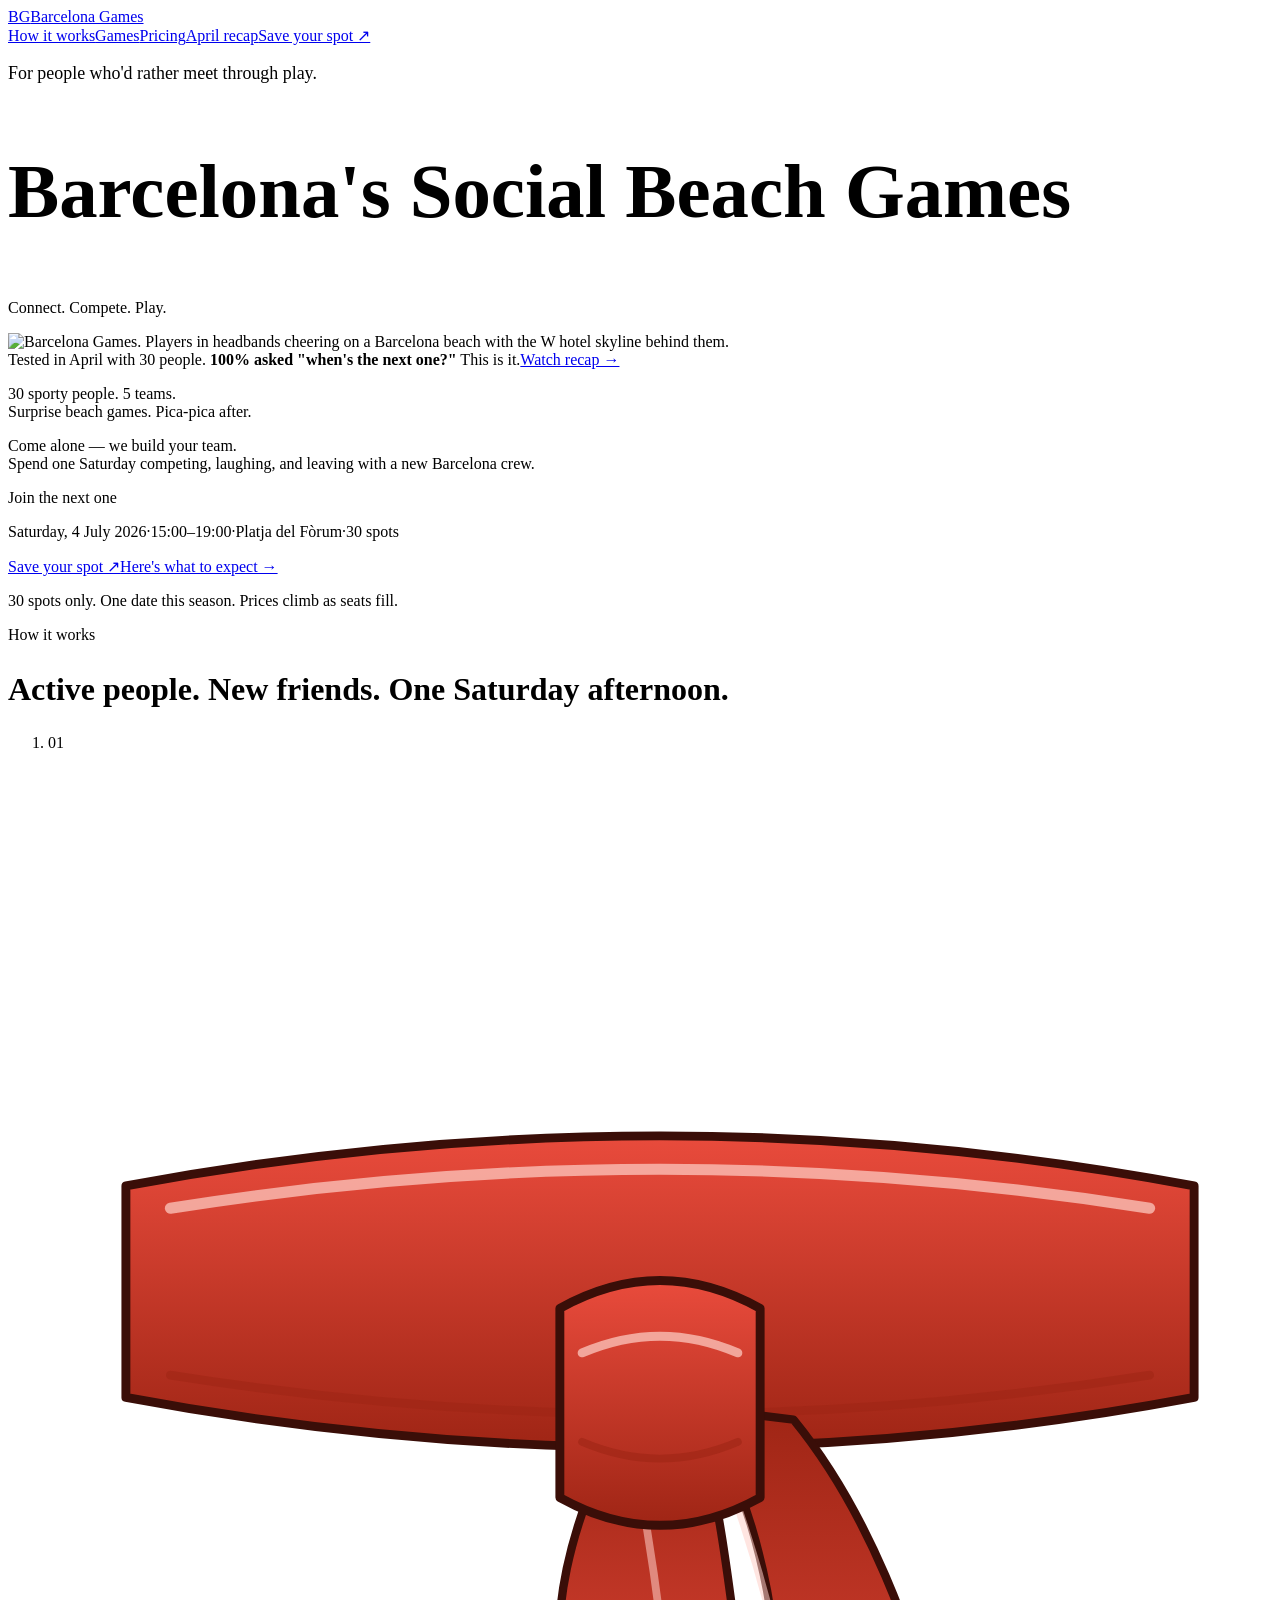
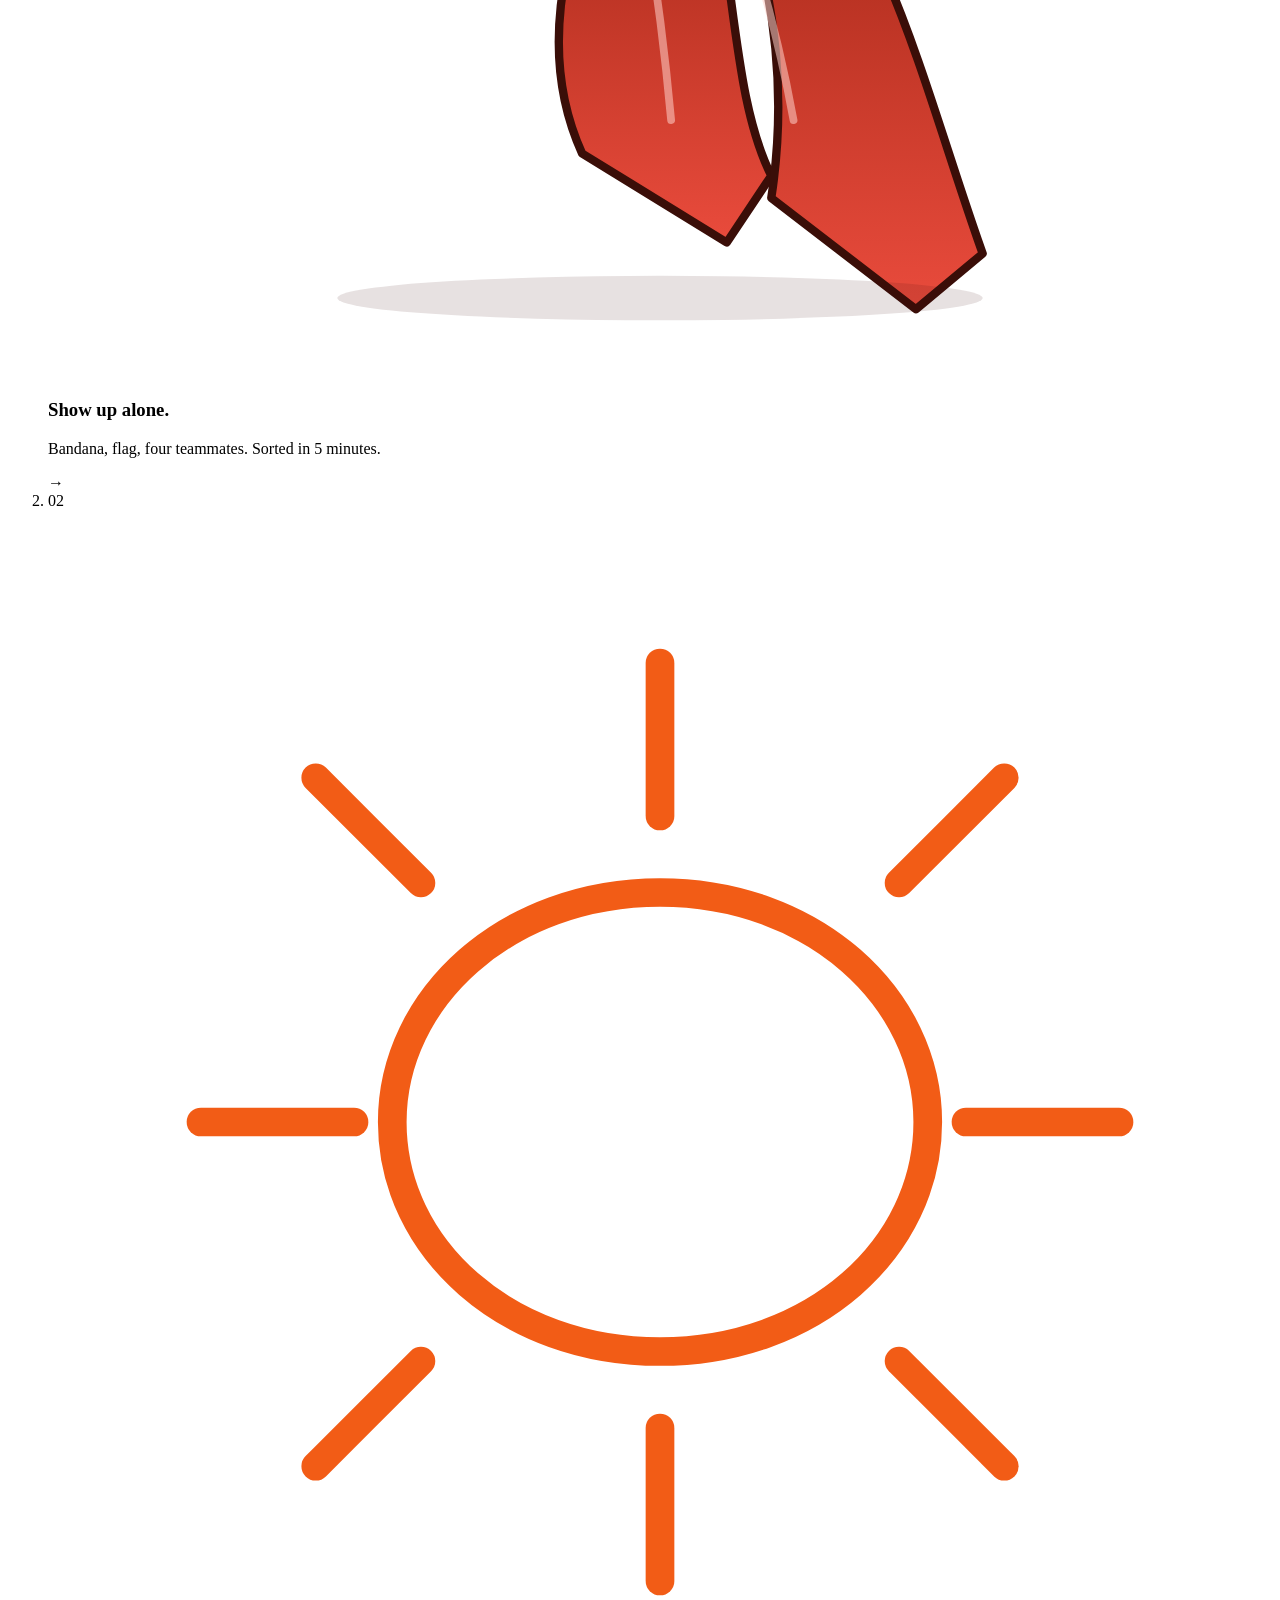
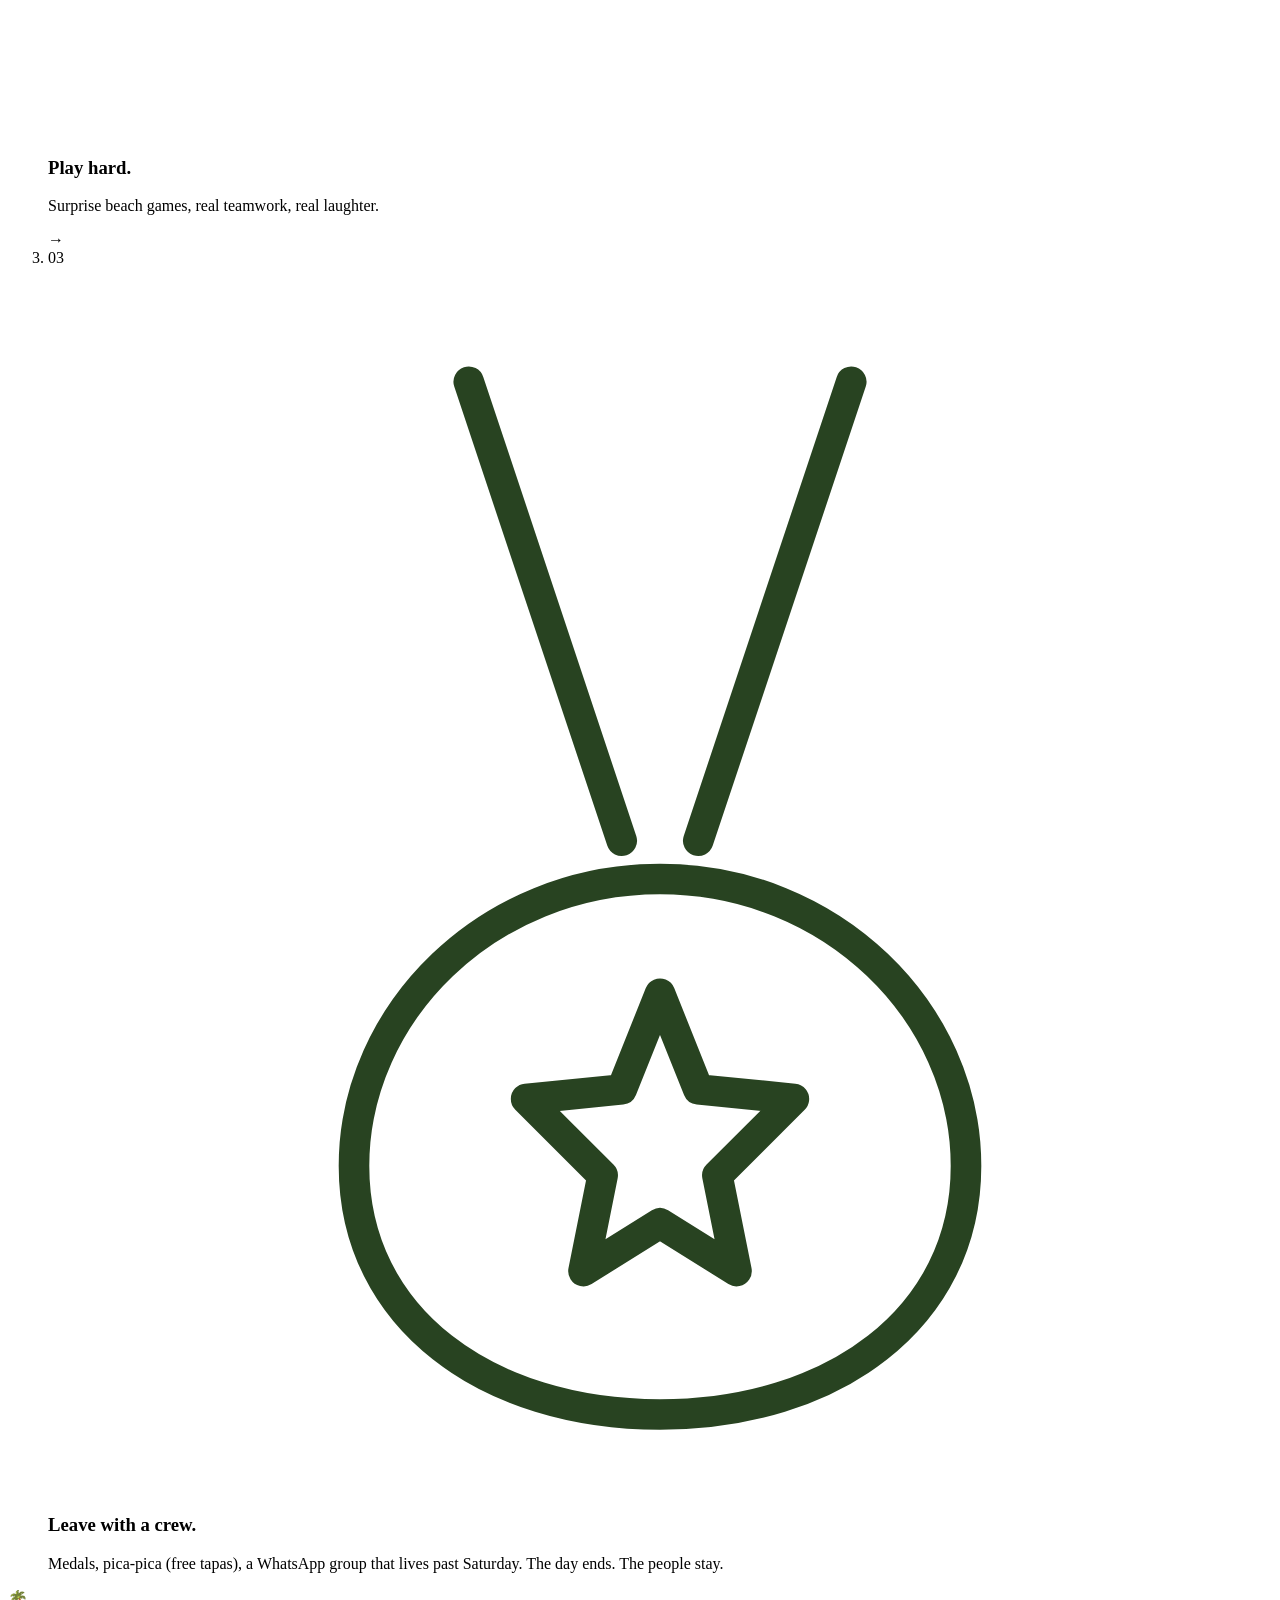
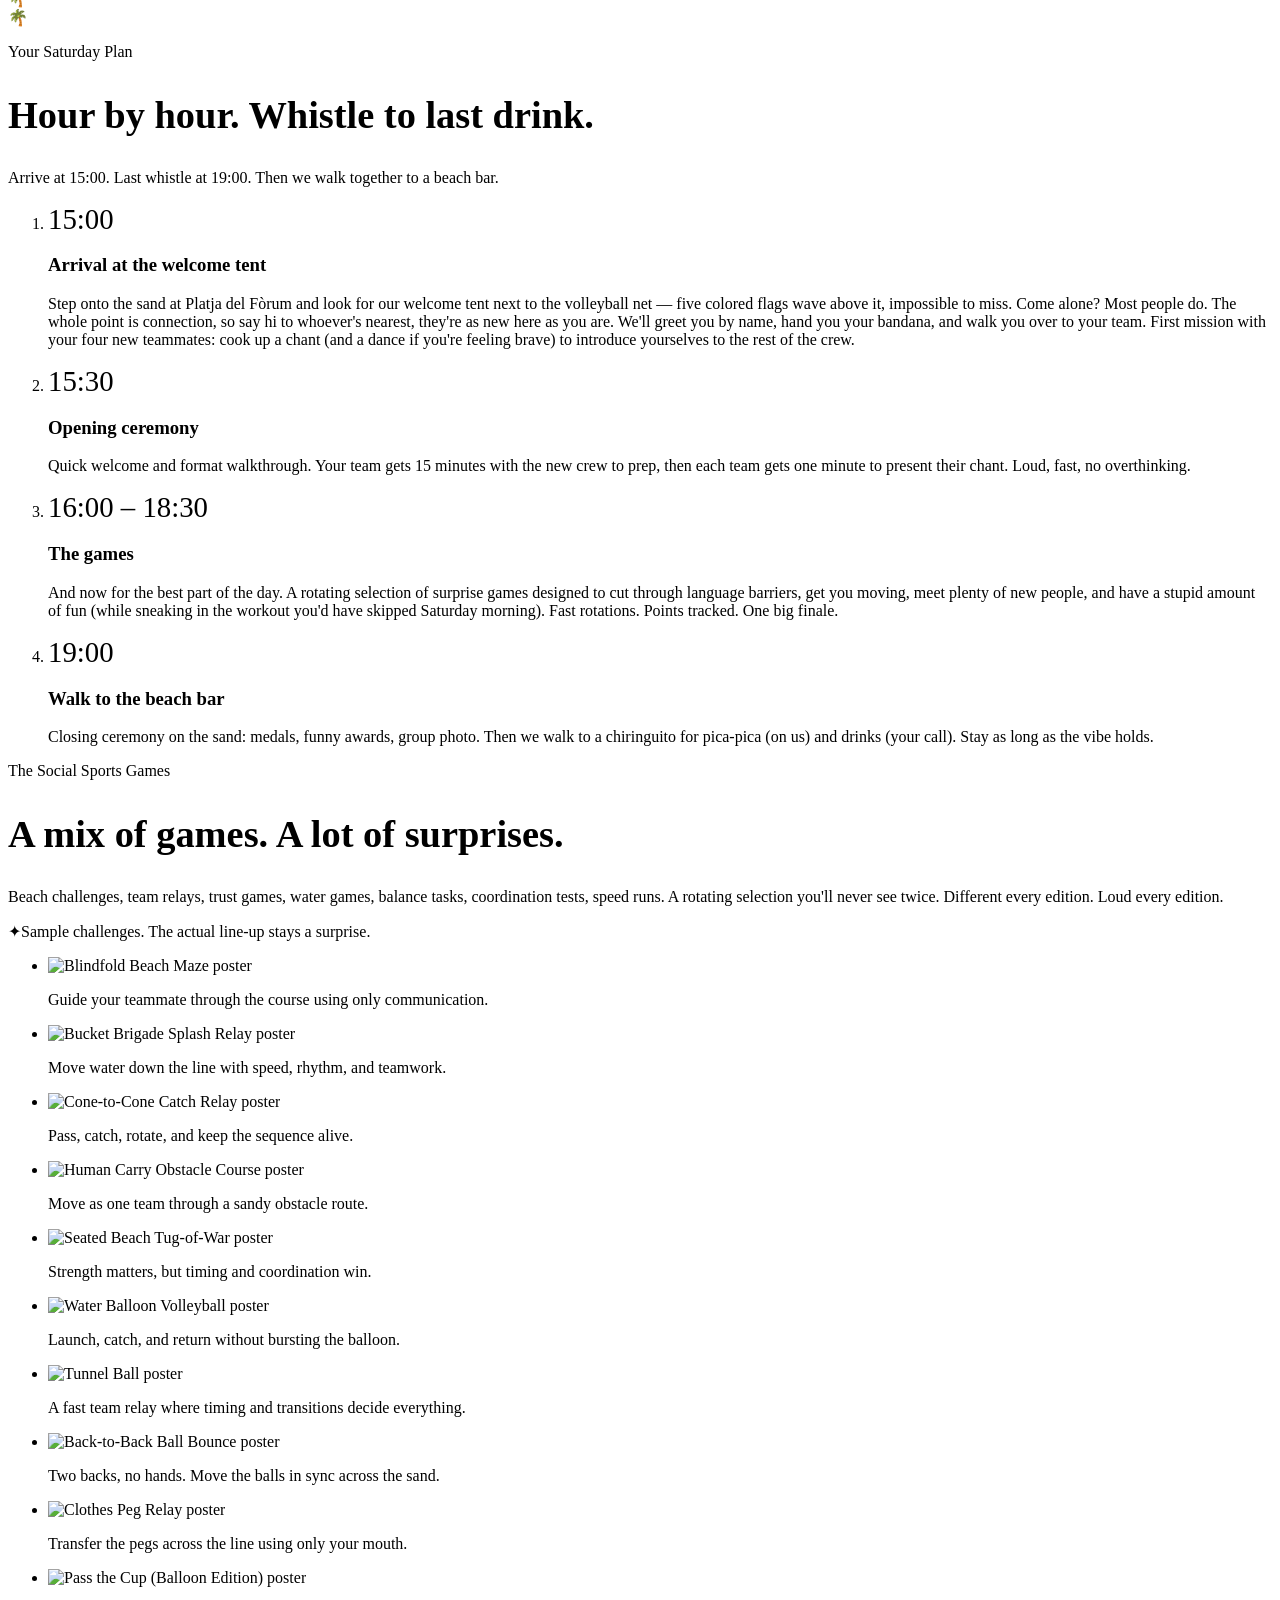
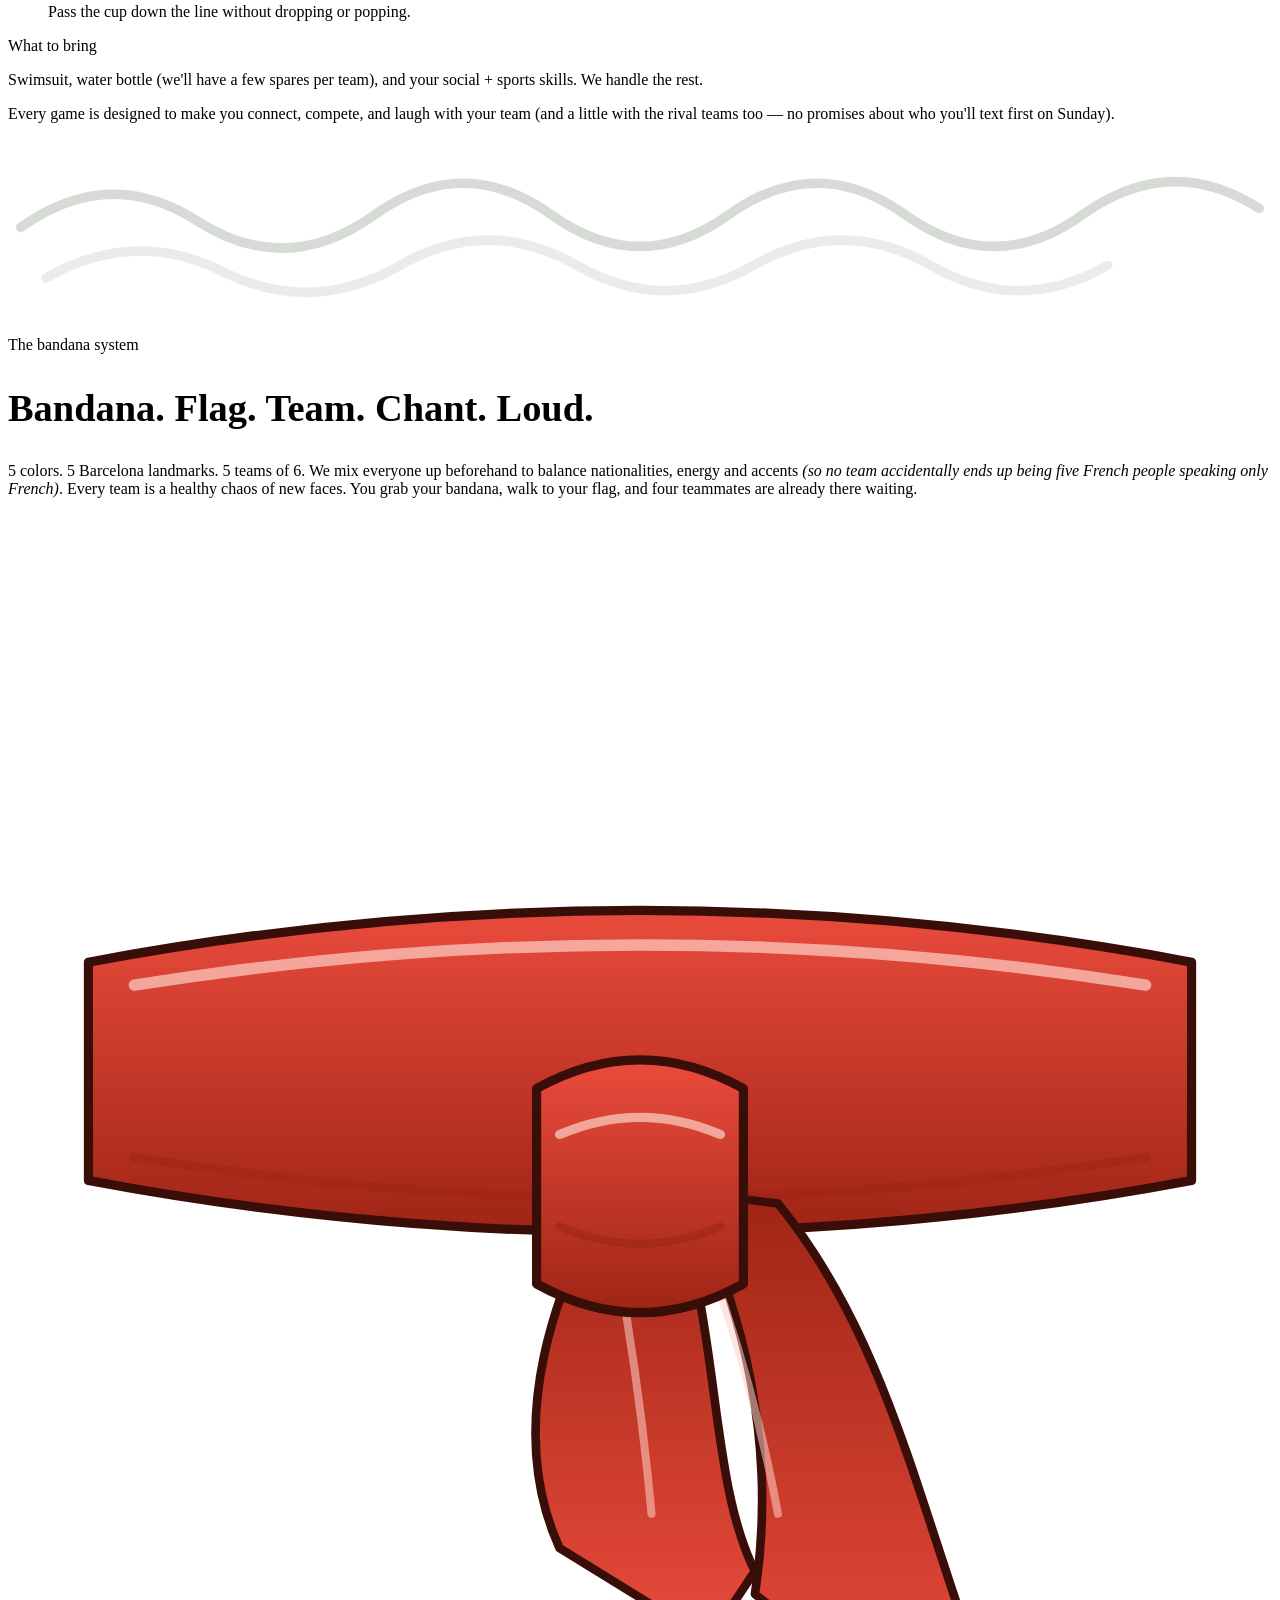
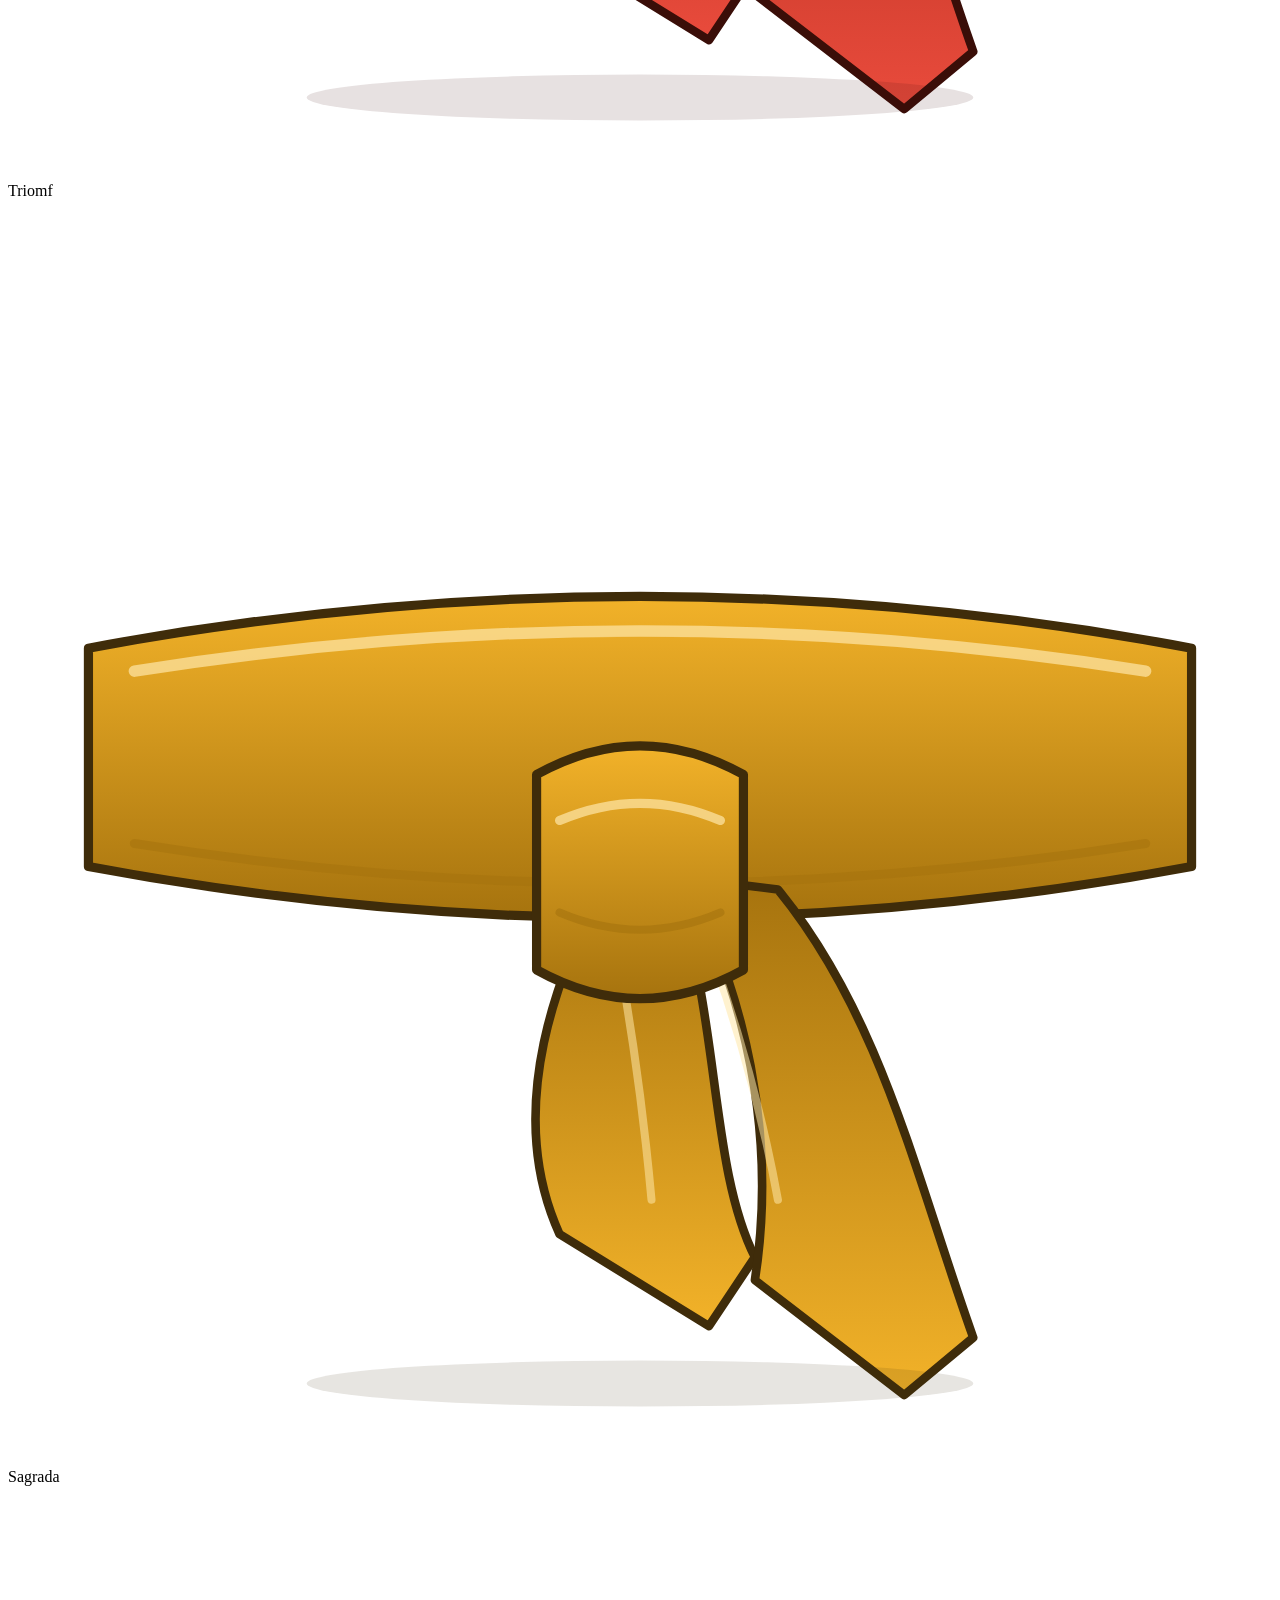
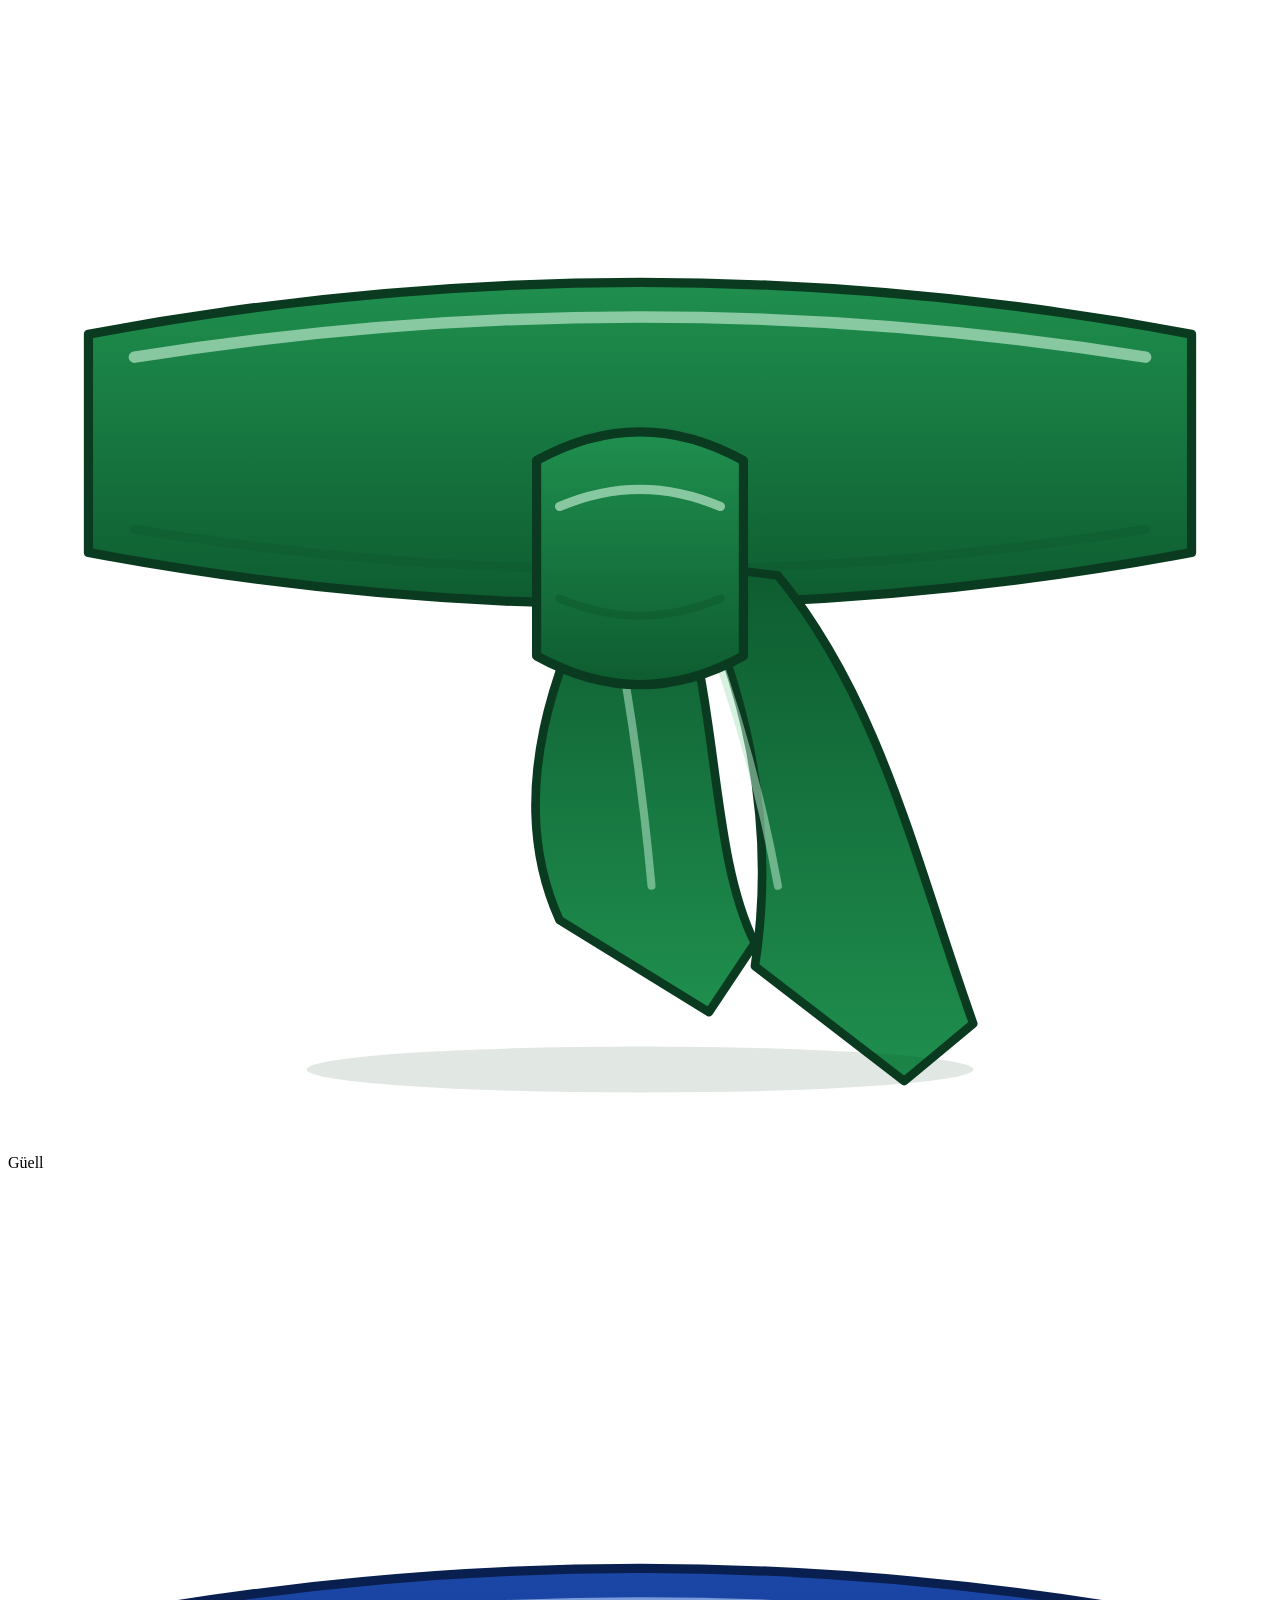
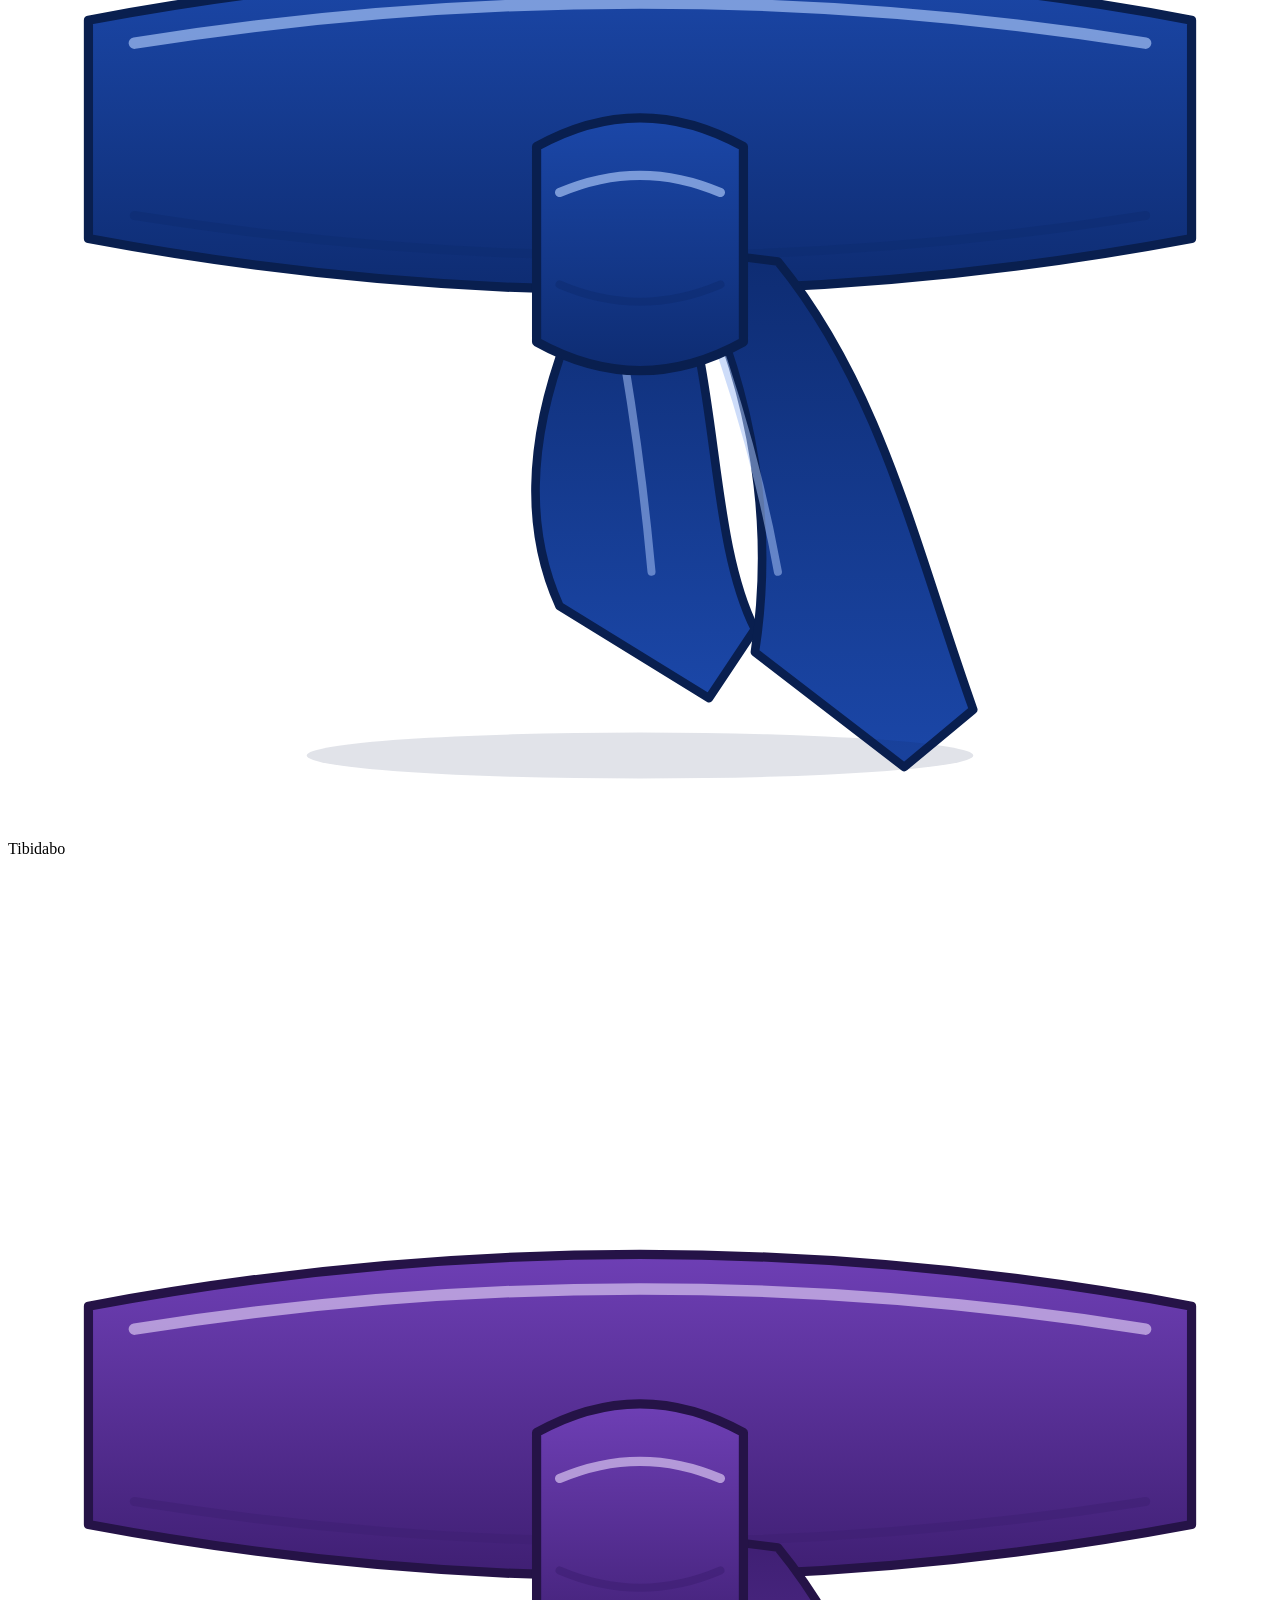
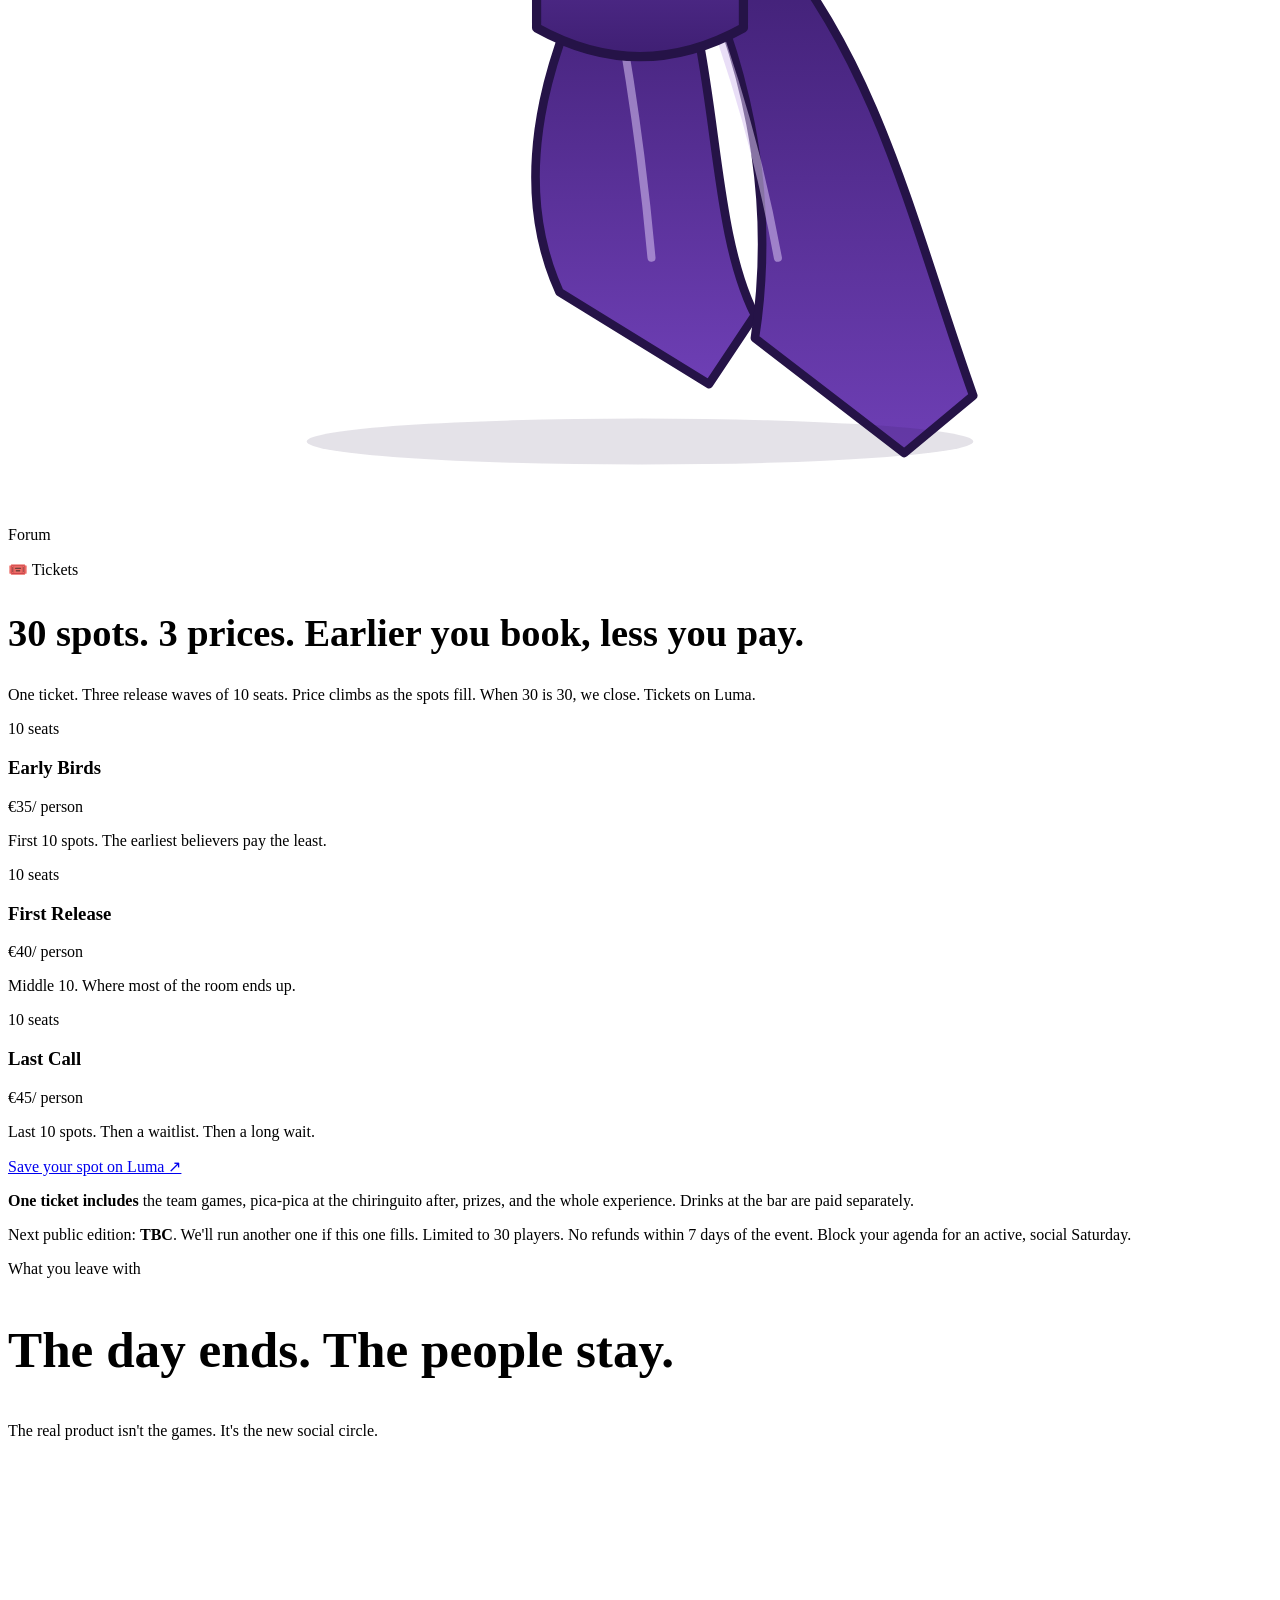
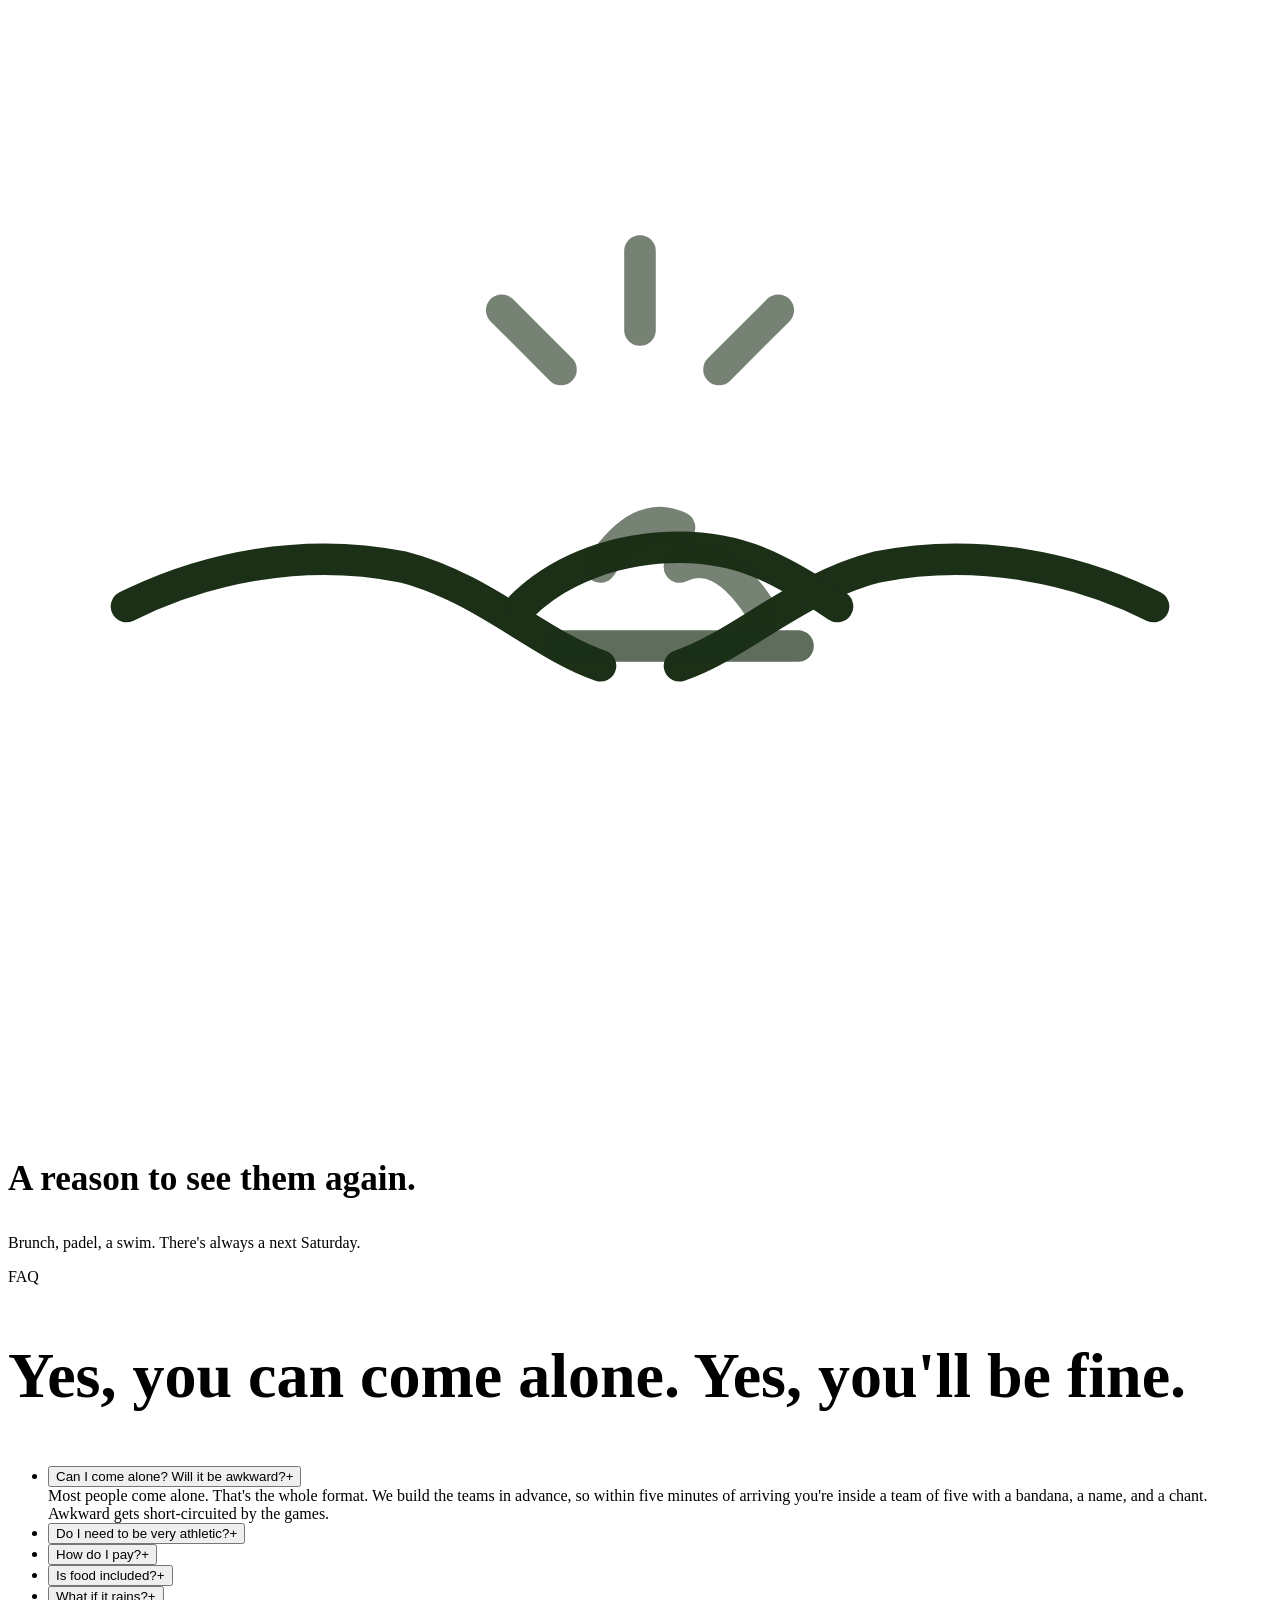
==== commit 548f71c6: "Mantra Connect.Compete.Play; mobile DOM order title->photo->explainer->CTAs; Schedule games joke abo" ====
--- a/index.html
+++ b/index.html
@@ -1 +1 @@
-<!DOCTYPE html><html lang="en"><head><meta charSet="utf-8"/><meta name="viewport" content="width=device-width, initial-scale=1"/><link rel="preload" as="image" href="/barcelona-games/hero.jpg?v=2"/><link rel="stylesheet" href="/barcelona-games/_next/static/css/bd904db59dbab4fb.css" data-precedence="next"/><link rel="preload" as="script" fetchPriority="low" href="/barcelona-games/_next/static/chunks/webpack-cc6a0d2db4e60019.js"/><script src="/barcelona-games/_next/static/chunks/fd9d1056-4e1a26e2d413ba3c.js" async=""></script><script src="/barcelona-games/_next/static/chunks/23-78884847bae4a501.js" async=""></script><script src="/barcelona-games/_next/static/chunks/main-app-9f66045d90d586a7.js" async=""></script><script src="/barcelona-games/_next/static/chunks/231-f5740d57b0ce13e7.js" async=""></script><script src="/barcelona-games/_next/static/chunks/app/page-5f784441a37969fb.js" async=""></script><script src="/barcelona-games/_next/static/chunks/app/layout-fe1135e8b4baa792.js" async=""></script><link rel="preconnect" href="https://fonts.googleapis.com"/><link rel="preconnect" href="https://fonts.gstatic.com" crossorigin=""/><meta name="theme-color" content="#F25C16"/><title>Barcelona Games · Beach Sports Meetup for Expats &amp; Locals in Barcelona</title><meta name="description" content="A one-day beach sports meetup for sporty expats, new arrivals, founders, creators and internationally-minded locals in Barcelona. Saturday 4 July 2026."/><meta name="keywords" content="Barcelona sports event,Barcelona expat event,social sports Barcelona,meet people Barcelona,beach games Barcelona,Platja del Fòrum sports meetup,founder events Barcelona,expats in Barcelona"/><link rel="canonical" href="https://quentspats.github.io/barcelona-games/"/><meta property="og:title" content="Barcelona Games · Beach sports meetup for expats &amp; locals"/><meta property="og:description" content="An afternoon on Platja del Fòrum (Barcelona beach). Five teams, surprise games, prizes, then pica-pica together at a beach bar. We build the teams. You bring yourself."/><meta property="og:url" content="https://quentspats.github.io/barcelona-games/"/><meta property="og:site_name" content="Barcelona Games"/><meta property="og:locale" content="en_US"/><meta property="og:image" content="https://quentspats.github.io/barcelona-games/barcelona-games/og.svg"/><meta property="og:image:width" content="1200"/><meta property="og:image:height" content="630"/><meta property="og:image:alt" content="Barcelona Games"/><meta property="og:type" content="website"/><meta name="twitter:card" content="summary_large_image"/><meta name="twitter:title" content="Barcelona Games · Compete · Connect · Play"/><meta name="twitter:description" content="An afternoon on Platja del Fòrum (Barcelona beach). Five teams, surprise games, prizes, then pica-pica together at a beach bar. We build the teams. You bring yourself."/><meta name="twitter:image" content="https://quentspats.github.io/barcelona-games/barcelona-games/og.svg"/><link rel="icon" href="/favicon.svg"/><link href="https://fonts.googleapis.com/css2?family=Archivo+Black&amp;family=Inter:wght@400;500;600;700&amp;family=Playfair+Display:ital,wght@0,700;0,900;1,700;1,900&amp;family=Caveat:wght@500;700&amp;display=swap" rel="stylesheet"/><script type="application/ld+json">{"@context":"https://schema.org","@type":"SportsEvent","name":"Barcelona Games · First public edition","description":"An afternoon on Platja del Fòrum (Barcelona beach). Five teams, surprise games, prizes, then pica-pica together at a beach bar. We build the teams. You bring yourself.","startDate":"2026-07-04T15:00:00+02:00","endDate":"2026-07-04T19:00:00+02:00","eventAttendanceMode":"https://schema.org/OfflineEventAttendanceMode","eventStatus":"https://schema.org/EventScheduled","location":{"@type":"Place","name":"Platja del Fòrum","address":{"@type":"PostalAddress","addressLocality":"Barcelona","addressRegion":"Catalunya","addressCountry":"ES"}},"organizer":{"@type":"Organization","name":"Barcelona Games","url":"https://quentspats.github.io/barcelona-games"},"offers":[{"@type":"Offer","name":"Games Only","price":35,"priceCurrency":"EUR","availability":"https://schema.org/InStock","url":"https://quentspats.github.io/barcelona-games/register?ticket=games-only"},{"@type":"Offer","name":"Games + Lunch & Drink","price":50,"priceCurrency":"EUR","availability":"https://schema.org/InStock","url":"https://quentspats.github.io/barcelona-games/register?ticket=games-lunch"}],"image":["/barcelona-games/og.svg"]}</script><script src="/barcelona-games/_next/static/chunks/polyfills-78c92fac7aa8fdd8.js" noModule=""></script></head><body class="min-h-screen bg-sand-50 text-ink-900"><header class="fixed top-0 left-0 right-0 z-50 transition bg-transparent"><div class="container-tight flex items-center justify-between px-5 sm:px-8 py-3"><a class="flex items-center gap-2.5 group" href="/barcelona-games/"><span class="flex h-9 w-9 items-center justify-center rounded-xl bg-forest-700 text-cream-50 font-display text-base">BG</span><span class="font-script text-xl sm:text-2xl tracking-tight text-forest-700">Barcelona Games</span></a><nav class="flex items-center gap-1 sm:gap-2"><a class="hidden md:inline-flex btn-ghost px-3 py-2 text-sm" href="/barcelona-games/#how-it-works">How it works</a><a class="hidden md:inline-flex btn-ghost px-3 py-2 text-sm" href="/barcelona-games/#games">Games</a><a class="hidden sm:inline-flex btn-ghost px-3 py-2 text-sm" href="/barcelona-games/#pricing">Pricing</a><a class="hidden md:inline-flex btn-ghost px-3 py-2 text-sm" href="/barcelona-games/first-edition/">April recap</a><a href="https://lu.ma/barcelona-games" target="_blank" rel="noreferrer noopener" class="btn bg-sunset-500 text-white hover:bg-sunset-600 px-4 py-2 text-sm shadow-flag">Save your spot ↗</a></nav></div></header><main><section class="relative isolate overflow-hidden bg-cream-50 pt-20 sm:pt-24"><div class="container-tight px-5 sm:px-8 lg:px-12 pb-10 sm:pb-12"><div class="grid lg:grid-cols-12 lg:grid-rows-[auto_auto] gap-6 sm:gap-8 lg:gap-12 items-start"><div class="lg:col-span-6"><p class="font-serif italic text-forest-700/90 leading-snug" style="font-size:clamp(0.95rem, 1.4vw, 1.15rem)">For people who&#x27;d rather meet through play.</p><h1 class="mt-3 sm:mt-4 font-serif font-black tracking-[-0.01em] leading-[0.95] text-forest-900" style="font-size:clamp(2.25rem, 6vw, 5.25rem)">Barcelona&#x27;s <span class="italic block sm:inline">Social Beach Games</span></h1><p class="mt-4 sm:mt-5 inline-flex items-center gap-2 text-sunset-500 font-semibold tracking-[0.2em] uppercase text-[10px] sm:text-sm"><span aria-hidden="true" class="h-px w-5 sm:w-7 bg-sunset-500/40"></span>Compete. Connect. Play.<span aria-hidden="true" class="h-px w-5 sm:w-7 bg-sunset-500/40"></span></p></div><div class="lg:col-span-6 lg:row-span-2 flex flex-col"><div class="relative w-full overflow-hidden rounded-2xl sm:rounded-3xl ring-1 ring-forest-900/10 shadow-card bg-forest-900/5"><img src="/barcelona-games/hero.jpg?v=2" alt="Barcelona Games. Players in headbands cheering on a Barcelona beach with the W hotel skyline behind them." class="block w-full h-auto object-cover" style="aspect-ratio:4 / 3" loading="eager"/><div class="bg-forest-900 text-white px-4 sm:px-5 py-3 flex flex-wrap items-center gap-x-4 gap-y-1 text-[11px] sm:text-sm"><span class="text-cream-50/90 leading-snug">Tested in April with 30 people. <strong class="text-white">100% asked &quot;when&#x27;s the next one?&quot;</strong> This is it.</span><a class="text-sunset-300 hover:text-sunset-200 transition shrink-0 underline-offset-2 hover:underline" href="/barcelona-games/first-edition/">Watch recap →</a></div></div><div class="mt-5 flex flex-wrap items-center gap-3"><a href="https://lu.ma/barcelona-games" target="_blank" rel="noreferrer noopener" class="btn-primary text-sm sm:text-base">Save your spot ↗</a><a class="btn border border-forest-900/25 text-forest-800 hover:bg-forest-900/5 text-sm sm:text-base" href="/barcelona-games/first-edition/">Here&#x27;s what to expect →</a></div><p class="mt-3 text-xs text-forest-700/70">30 spots only. One date this season. Prices climb as seats fill.</p></div><div class="lg:col-span-6"><div class="rounded-2xl bg-cream-100 ring-1 ring-forest-900/10 p-5 sm:p-6"><p class="text-base sm:text-lg text-forest-900 font-medium leading-snug">30 sporty people. 5 teams.<br/>Surprise beach games. Pica-pica after.</p><p class="mt-3 text-sm text-forest-700 leading-relaxed">Come alone — we build your team.<br/>Spend one Saturday competing, laughing, and leaving with a new Barcelona crew.</p><p class="mt-5 text-[10px] sm:text-[11px] tracking-[0.25em] uppercase text-sunset-500 font-semibold">Join the next one</p><p class="mt-1 text-xs sm:text-sm text-forest-800 font-medium flex flex-wrap items-center gap-x-2 gap-y-1"><span>Saturday, 4 July 2026</span><span class="text-forest-500/60" aria-hidden="true">·</span><span>15:00<!-- -->–<!-- -->19:00</span><span class="text-forest-500/60" aria-hidden="true">·</span><span>Platja del Fòrum</span><span class="text-forest-500/60" aria-hidden="true">·</span><span>30 spots</span></p></div></div></div></div></section><section class="bg-cream-100 py-12 sm:py-16"><div class="container-tight"><div class="max-w-3xl"><p class="eyebrow">How it works</p><h2 class="mt-2 font-serif font-black italic text-forest-900 leading-[1] lg:whitespace-nowrap" style="font-size:clamp(1.3rem, 2.6vw, 2rem)">Active people. New friends. One Saturday afternoon.</h2></div><div class="mt-6 sm:mt-8 rounded-3xl bg-cream-100 ring-1 ring-forest-900/10 p-5 sm:p-6"><ol class="grid sm:grid-cols-3 gap-5 sm:gap-3 items-start relative"><li class="relative flex sm:flex-col items-start sm:items-center gap-4 sm:gap-3 sm:text-center"><div class="flex flex-col items-center shrink-0"><span class="text-[10px] tracking-[0.3em] uppercase text-sunset-500 font-semibold">0<!-- -->1</span><div class="mt-2 grid place-items-center h-14 w-14 sm:h-16 sm:w-16"><svg viewBox="0 0 220 220" class="w-14 h-auto" aria-hidden="true" xmlns="http://www.w3.org/2000/svg"><defs><linearGradient id="bg-coral" x1="0" y1="0" x2="0" y2="1"><stop offset="0" stop-color="#FFD0C8"></stop><stop offset="0.5" stop-color="#E94B3C"></stop><stop offset="1" stop-color="#9F2515"></stop></linearGradient><linearGradient id="band-coral" x1="0" y1="0" x2="0" y2="1"><stop offset="0" stop-color="#E94B3C"></stop><stop offset="1" stop-color="#9F2515"></stop></linearGradient><linearGradient id="tail-coral" x1="0" y1="0" x2="0" y2="1"><stop offset="0" stop-color="#9F2515"></stop><stop offset="1" stop-color="#E94B3C"></stop></linearGradient></defs><path d="M14 78 Q110 60 206 78 L206 116 Q110 134 14 116 Z" fill="url(#band-coral)" stroke="#3A0E08" stroke-width="1.6" stroke-linejoin="round"></path><path d="M22 82 Q110 68 198 82" stroke="#FFD0C8" stroke-width="2" fill="none" stroke-linecap="round" opacity="0.7"></path><path d="M22 112 Q110 126 198 112" stroke="#9F2515" stroke-width="1.6" fill="none" stroke-linecap="round" opacity="0.55"></path><path d="M104 118 C 96 134, 86 158, 96 180 L 122 196 L 130 184 C 122 168, 124 142, 116 120 Z" fill="url(#tail-coral)" stroke="#3A0E08" stroke-width="1.5" stroke-linejoin="round"></path><path d="M106 130 q4 22 6 44" stroke="#FFD0C8" stroke-width="1.4" fill="none" stroke-linecap="round" opacity="0.55"></path><path d="M118 118 C 128 138, 134 162, 130 188 L 156 208 L 168 198 C 158 170, 152 142, 134 120 Z" fill="url(#tail-coral)" stroke="#3A0E08" stroke-width="1.5" stroke-linejoin="round"></path><path d="M122 130 q8 22 12 44" stroke="#FFD0C8" stroke-width="1.4" fill="none" stroke-linecap="round" opacity="0.55"></path><g><path d="M92 100 Q110 90 128 100 L128 134 Q110 144 92 134 Z" fill="url(#band-coral)" stroke="#3A0E08" stroke-width="1.6" stroke-linejoin="round"></path><path d="M96 108 Q110 102 124 108" stroke="#FFD0C8" stroke-width="1.6" fill="none" stroke-linecap="round" opacity="0.7"></path><path d="M96 124 Q110 130 124 124" stroke="#9F2515" stroke-width="1.4" fill="none" stroke-linecap="round" opacity="0.6"></path></g><ellipse cx="110" cy="206" rx="58" ry="4" fill="#3A0E08" opacity="0.12"></ellipse></svg></div></div><div class="sm:max-w-[14rem]"><h3 class="font-serif font-black italic text-forest-900 text-base sm:text-lg leading-tight">Show up alone.</h3><p class="mt-1 text-sm text-forest-700 leading-snug">Bandana, flag, four teammates. Sorted in 5 minutes.</p></div><span aria-hidden="true" class="hidden sm:block absolute right-[-8px] top-6 text-sunset-500/40 text-xl font-light select-none">→</span></li><li class="relative flex sm:flex-col items-start sm:items-center gap-4 sm:gap-3 sm:text-center"><div class="flex flex-col items-center shrink-0"><span class="text-[10px] tracking-[0.3em] uppercase text-sunset-500 font-semibold">0<!-- -->2</span><div class="mt-2 grid place-items-center h-14 w-14 sm:h-16 sm:w-16"><svg viewBox="0 0 64 64" class="w-12 h-12 text-sunset-500" aria-hidden="true" xmlns="http://www.w3.org/2000/svg"><g fill="none" stroke-linecap="round" stroke-linejoin="round" stroke="#F25C16" stroke-width="1.5"><path d="M32 20 c8 0 14 5.5 14 12 c0 6.6 -6 12 -14 12 c-8 0 -14 -5.4 -14 -12 c0 -6.5 6 -12 14 -12 z"></path><path d="M32 8 c0 3 0 5 0 8"></path><path d="M32 48 c0 3 0 5 0 8"></path><path d="M8 32 c3 0 5 0 8 0"></path><path d="M48 32 c3 0 5 0 8 0"></path><path d="M14 14 c2 2 3.5 3.5 5.5 5.5"></path><path d="M44.5 44.5 c2 2 3.5 3.5 5.5 5.5"></path><path d="M14 50 c2 -2 3.5 -3.5 5.5 -5.5"></path><path d="M44.5 19.5 c2 -2 3.5 -3.5 5.5 -5.5"></path></g></svg></div></div><div class="sm:max-w-[14rem]"><h3 class="font-serif font-black italic text-forest-900 text-base sm:text-lg leading-tight">Play hard.</h3><p class="mt-1 text-sm text-forest-700 leading-snug">Surprise beach games, real teamwork, real laughter.</p></div><span aria-hidden="true" class="hidden sm:block absolute right-[-8px] top-6 text-sunset-500/40 text-xl font-light select-none">→</span></li><li class="relative flex sm:flex-col items-start sm:items-center gap-4 sm:gap-3 sm:text-center"><div class="flex flex-col items-center shrink-0"><span class="text-[10px] tracking-[0.3em] uppercase text-sunset-500 font-semibold">0<!-- -->3</span><div class="mt-2 grid place-items-center h-14 w-14 sm:h-16 sm:w-16"><svg viewBox="0 0 64 64" class="w-12 h-12 text-forest-900" aria-hidden="true" xmlns="http://www.w3.org/2000/svg"><g fill="none" stroke-linecap="round" stroke-linejoin="round" stroke="#284321" stroke-width="1.6"><path d="M22 6 l8 24"></path><path d="M42 6 l-8 24"></path><path d="M32 32 c-9 0 -16 7 -16 15 c0 8 7 13 16 13 c9 0 16 -5 16 -13 c0 -8 -7 -15 -16 -15 z"></path><path d="M32 38 l2 5 l5 0.5 l-4 4 l1 5 l-4 -2.5 l-4 2.5 l1 -5 l-4 -4 l5 -0.5 z"></path></g></svg></div></div><div class="sm:max-w-[14rem]"><h3 class="font-serif font-black italic text-forest-900 text-base sm:text-lg leading-tight">Leave with a crew.</h3><p class="mt-1 text-sm text-forest-700 leading-snug">Medals, pica-pica (free tapas), a WhatsApp group that lives past Saturday. The day ends. The people stay.</p></div></li></ol></div></div></section><section id="schedule" class="section bg-palm-700 text-sand-50 relative overflow-hidden"><div class="absolute -top-10 -left-6 text-9xl select-none opacity-15" aria-hidden="true">🌴</div><div class="absolute -bottom-10 -right-6 text-9xl select-none opacity-15" aria-hidden="true">🌴</div><div class="container-tight relative"><p class="eyebrow text-peach-200">Your Saturday Plan</p><h2 class="mt-3 font-serif font-black italic text-white leading-[1] lg:whitespace-nowrap" style="font-size:clamp(1.5rem, 3vw, 2.4rem)">Hour by hour. Whistle to last drink.</h2><p class="mt-3 text-base sm:text-lg text-sand-100/90 max-w-2xl">Arrive at 15:00. Last whistle at 19:00. Then we walk together to a beach bar.</p><ol class="mt-8 grid sm:grid-cols-2 lg:grid-cols-4 gap-3 sm:gap-4"><li class="rounded-2xl bg-white/5 ring-1 ring-white/10 p-4 sm:p-5 backdrop-blur"><div class="font-serif italic font-black text-peach-200 leading-none" style="font-size:clamp(1.4rem, 2.4vw, 1.8rem)">15:00</div><h3 class="mt-2 font-display text-base sm:text-lg text-white leading-tight">Arrival at the welcome tent</h3><p class="mt-2 text-sm text-sand-100/85 leading-snug">Step onto the sand at Platja del Fòrum and look for our welcome tent next to the volleyball net — five colored flags wave above it, impossible to miss. Come alone? Most people do. The whole point is connection, so say hi to whoever&#x27;s nearest, they&#x27;re as new here as you are. We&#x27;ll greet you by name, hand you your bandana, and walk you over to your team. First mission with your four new teammates: cook up a chant (and a dance if you&#x27;re feeling brave) to introduce yourselves to the rest of the crew.</p></li><li class="rounded-2xl bg-white/5 ring-1 ring-white/10 p-4 sm:p-5 backdrop-blur"><div class="font-serif italic font-black text-peach-200 leading-none" style="font-size:clamp(1.4rem, 2.4vw, 1.8rem)">15:30</div><h3 class="mt-2 font-display text-base sm:text-lg text-white leading-tight">Opening ceremony</h3><p class="mt-2 text-sm text-sand-100/85 leading-snug">Quick welcome and format walkthrough. Your team gets 15 minutes with the new crew to prep, then each team gets one minute to present their chant. Loud, fast, no overthinking.</p></li><li class="rounded-2xl bg-white/5 ring-1 ring-white/10 p-4 sm:p-5 backdrop-blur"><div class="font-serif italic font-black text-peach-200 leading-none" style="font-size:clamp(1.4rem, 2.4vw, 1.8rem)">16:00 – 18:30</div><h3 class="mt-2 font-display text-base sm:text-lg text-white leading-tight">The games</h3><p class="mt-2 text-sm text-sand-100/85 leading-snug">And now for the best part of the day. A rotating selection of surprise games designed to cut through language barriers, get you moving, and meet plenty of new people while having a stupid amount of fun. Fast rotations. Points tracked. One big finale.</p></li><li class="rounded-2xl bg-white/5 ring-1 ring-white/10 p-4 sm:p-5 backdrop-blur"><div class="font-serif italic font-black text-peach-200 leading-none" style="font-size:clamp(1.4rem, 2.4vw, 1.8rem)">19:00</div><h3 class="mt-2 font-display text-base sm:text-lg text-white leading-tight">Walk to the beach bar</h3><p class="mt-2 text-sm text-sand-100/85 leading-snug">Closing ceremony on the sand: medals, funny awards, group photo. Then we walk to a chiringuito for pica-pica (on us) and drinks (your call). Stay as long as the vibe holds.</p></li></ol></div></section><section id="games" class="relative section bg-cream-50 overflow-hidden"><div class="container-tight relative"><div class="max-w-3xl"><p class="eyebrow">The Social Sports Games</p><h2 class="mt-3 font-serif font-black italic text-forest-900 leading-[1] lg:whitespace-nowrap" style="font-size:clamp(1.5rem, 3vw, 2.4rem)">A mix of games.<!-- --> <span class="underline decoration-sunset-500 decoration-4 underline-offset-4">A lot of surprises.</span></h2><p class="mt-5 text-lg text-forest-700 leading-relaxed">Beach challenges, team relays, trust games, water games, balance tasks, coordination tests, speed runs. A rotating<!-- --> <span class="font-semibold text-forest-900 underline decoration-sunset-500 decoration-2 underline-offset-4">selection</span> <!-- -->you&#x27;ll never see twice. Different every edition. Loud every edition.</p><p class="mt-4 text-xs sm:text-sm text-forest-500 inline-flex items-center gap-2"><span aria-hidden="true">✦</span>Sample challenges. The actual line-up stays a surprise.</p></div><div class="mt-8 sm:mt-10 -mx-5 sm:-mx-8 lg:-mx-12"><ul class=" flex gap-4 sm:gap-5 overflow-x-auto pb-4 px-5 sm:px-8 lg:px-12 snap-x snap-mandatory scroll-px-5 sm:scroll-px-8 [scrollbar-width:thin] "><li class=" snap-start shrink-0 w-[78%] sm:w-[44%] md:w-[32%] lg:w-[26%] xl:w-[22%] rounded-2xl bg-white ring-1 ring-forest-900/10 shadow-card overflow-hidden hover:-translate-y-0.5 transition "><div class="relative aspect-[4/3] bg-forest-900"><img src="/barcelona-games/games/blindfold-beach-maze.jpg" alt="Blindfold Beach Maze poster" class="absolute inset-0 h-full w-full object-cover" loading="lazy"/></div><p class="p-4 text-sm text-forest-700 leading-snug">Guide your teammate through the course using only communication.</p></li><li class=" snap-start shrink-0 w-[78%] sm:w-[44%] md:w-[32%] lg:w-[26%] xl:w-[22%] rounded-2xl bg-white ring-1 ring-forest-900/10 shadow-card overflow-hidden hover:-translate-y-0.5 transition "><div class="relative aspect-[4/3] bg-forest-900"><img src="/barcelona-games/games/bucket-brigade-splash-relay.jpg" alt="Bucket Brigade Splash Relay poster" class="absolute inset-0 h-full w-full object-cover" loading="lazy"/></div><p class="p-4 text-sm text-forest-700 leading-snug">Move water down the line with speed, rhythm, and teamwork.</p></li><li class=" snap-start shrink-0 w-[78%] sm:w-[44%] md:w-[32%] lg:w-[26%] xl:w-[22%] rounded-2xl bg-white ring-1 ring-forest-900/10 shadow-card overflow-hidden hover:-translate-y-0.5 transition "><div class="relative aspect-[4/3] bg-forest-900"><img src="/barcelona-games/games/cone-to-cone-catch-relay.jpg" alt="Cone-to-Cone Catch Relay poster" class="absolute inset-0 h-full w-full object-cover" loading="lazy"/></div><p class="p-4 text-sm text-forest-700 leading-snug">Pass, catch, rotate, and keep the sequence alive.</p></li><li class=" snap-start shrink-0 w-[78%] sm:w-[44%] md:w-[32%] lg:w-[26%] xl:w-[22%] rounded-2xl bg-white ring-1 ring-forest-900/10 shadow-card overflow-hidden hover:-translate-y-0.5 transition "><div class="relative aspect-[4/3] bg-forest-900"><img src="/barcelona-games/games/human-carry-obstacle-course.jpg" alt="Human Carry Obstacle Course poster" class="absolute inset-0 h-full w-full object-cover" loading="lazy"/></div><p class="p-4 text-sm text-forest-700 leading-snug">Move as one team through a sandy obstacle route.</p></li><li class=" snap-start shrink-0 w-[78%] sm:w-[44%] md:w-[32%] lg:w-[26%] xl:w-[22%] rounded-2xl bg-white ring-1 ring-forest-900/10 shadow-card overflow-hidden hover:-translate-y-0.5 transition "><div class="relative aspect-[4/3] bg-forest-900"><img src="/barcelona-games/games/seated-beach-tug-of-war.jpg" alt="Seated Beach Tug-of-War poster" class="absolute inset-0 h-full w-full object-cover" loading="lazy"/></div><p class="p-4 text-sm text-forest-700 leading-snug">Strength matters, but timing and coordination win.</p></li><li class=" snap-start shrink-0 w-[78%] sm:w-[44%] md:w-[32%] lg:w-[26%] xl:w-[22%] rounded-2xl bg-white ring-1 ring-forest-900/10 shadow-card overflow-hidden hover:-translate-y-0.5 transition "><div class="relative aspect-[4/3] bg-forest-900"><img src="/barcelona-games/games/water-balloon-volleyball.jpg" alt="Water Balloon Volleyball poster" class="absolute inset-0 h-full w-full object-cover" loading="lazy"/></div><p class="p-4 text-sm text-forest-700 leading-snug">Launch, catch, and return without bursting the balloon.</p></li><li class=" snap-start shrink-0 w-[78%] sm:w-[44%] md:w-[32%] lg:w-[26%] xl:w-[22%] rounded-2xl bg-white ring-1 ring-forest-900/10 shadow-card overflow-hidden hover:-translate-y-0.5 transition "><div class="relative aspect-[4/3] bg-forest-900"><img src="/barcelona-games/games/tunnel-ball.jpg" alt="Tunnel Ball poster" class="absolute inset-0 h-full w-full object-cover" loading="lazy"/></div><p class="p-4 text-sm text-forest-700 leading-snug">A fast team relay where timing and transitions decide everything.</p></li><li class=" snap-start shrink-0 w-[78%] sm:w-[44%] md:w-[32%] lg:w-[26%] xl:w-[22%] rounded-2xl bg-white ring-1 ring-forest-900/10 shadow-card overflow-hidden hover:-translate-y-0.5 transition "><div class="relative aspect-[4/3] bg-forest-900"><img src="/barcelona-games/games/back-to-back-ball-bounce.jpg" alt="Back-to-Back Ball Bounce poster" class="absolute inset-0 h-full w-full object-cover" loading="lazy"/></div><p class="p-4 text-sm text-forest-700 leading-snug">Two backs, no hands. Move the balls in sync across the sand.</p></li><li class=" snap-start shrink-0 w-[78%] sm:w-[44%] md:w-[32%] lg:w-[26%] xl:w-[22%] rounded-2xl bg-white ring-1 ring-forest-900/10 shadow-card overflow-hidden hover:-translate-y-0.5 transition "><div class="relative aspect-[4/3] bg-forest-900"><img src="/barcelona-games/games/clothes-peg-relay.jpg" alt="Clothes Peg Relay poster" class="absolute inset-0 h-full w-full object-cover" loading="lazy"/></div><p class="p-4 text-sm text-forest-700 leading-snug">Transfer the pegs across the line using only your mouth.</p></li><li class=" snap-start shrink-0 w-[78%] sm:w-[44%] md:w-[32%] lg:w-[26%] xl:w-[22%] rounded-2xl bg-white ring-1 ring-forest-900/10 shadow-card overflow-hidden hover:-translate-y-0.5 transition "><div class="relative aspect-[4/3] bg-forest-900"><img src="/barcelona-games/games/pass-the-cup.jpg" alt="Pass the Cup (Balloon Edition) poster" class="absolute inset-0 h-full w-full object-cover" loading="lazy"/></div><p class="p-4 text-sm text-forest-700 leading-snug">Pass the cup down the line without dropping or popping.</p></li></ul></div><div class="mt-8 rounded-2xl bg-white ring-1 ring-forest-900/10 px-5 sm:px-6 py-4 max-w-3xl"><p class="text-[10px] sm:text-[11px] tracking-[0.25em] uppercase text-sunset-500 font-semibold">What to bring</p><p class="mt-2 text-sm sm:text-base text-forest-800 leading-snug">Swimsuit, water bottle (we&#x27;ll have a few spares per team), and your social + sports skills. We handle the rest.</p></div><p class="mt-10 text-center font-serif italic font-black text-forest-900 text-lg sm:text-xl leading-snug max-w-2xl mx-auto">Every game is designed to make you<!-- --> <span class="text-sunset-500">connect</span>,<!-- --> <span class="text-sunset-500">compete</span>, and<!-- --> <span class="text-sunset-500">laugh</span> with your team<!-- --> <span class="not-italic font-normal text-base text-forest-600">(and a little with the rival teams too — no promises about who you&#x27;ll text first on Sunday).</span></p></div><svg viewBox="0 0 200 28" class="absolute -bottom-1 left-0 right-0 w-full h-6 text-forest-700/30" aria-hidden="true" xmlns="http://www.w3.org/2000/svg"><g fill="none" stroke-linecap="round" stroke-linejoin="round" stroke="#28432130" stroke-width="1.5"><path d="M2 14 q14 -10 28 -1 q14 9 28 -1 q14 -10 28 0 q14 10 28 0 q14 -10 28 0 q14 10 28 0 q14 -10 28 -1"></path><path d="M6 22 q14 -8 28 -1 q14 7 28 -1 q14 -8 28 0 q14 8 28 0 q14 -8 28 0 q14 8 28 0" opacity="0.55"></path></g></svg></section><section class="section bg-cream-100 relative"><div class="container-tight grid lg:grid-cols-12 gap-10 items-center"><div class="lg:col-span-5"><p class="eyebrow">The bandana system</p><h2 class="mt-3 font-serif font-black italic text-forest-900 leading-[1]" style="font-size:clamp(1.5rem, 3vw, 2.4rem)">Bandana. Flag. Team. Chant. Loud.</h2><p class="mt-4 text-base sm:text-lg text-forest-700 max-w-lg leading-snug">5 colors. 5 Barcelona landmarks. 5 teams of 6. We mix everyone up beforehand to balance nationalities, energy and accents <em>(so no team accidentally ends up being five French people speaking only French)</em>. Every team is a healthy chaos of new faces. You grab your bandana, walk to your flag, and four teammates are already there waiting.</p></div><div class="lg:col-span-7"><div class="grid grid-cols-2 sm:grid-cols-3 lg:grid-cols-5 gap-4 items-end"><div class="flex flex-col items-center gap-2"><svg viewBox="0 0 220 220" class="w-full h-auto" aria-hidden="true" xmlns="http://www.w3.org/2000/svg"><defs><linearGradient id="bg-coral" x1="0" y1="0" x2="0" y2="1"><stop offset="0" stop-color="#FFD0C8"></stop><stop offset="0.5" stop-color="#E94B3C"></stop><stop offset="1" stop-color="#9F2515"></stop></linearGradient><linearGradient id="band-coral" x1="0" y1="0" x2="0" y2="1"><stop offset="0" stop-color="#E94B3C"></stop><stop offset="1" stop-color="#9F2515"></stop></linearGradient><linearGradient id="tail-coral" x1="0" y1="0" x2="0" y2="1"><stop offset="0" stop-color="#9F2515"></stop><stop offset="1" stop-color="#E94B3C"></stop></linearGradient></defs><path d="M14 78 Q110 60 206 78 L206 116 Q110 134 14 116 Z" fill="url(#band-coral)" stroke="#3A0E08" stroke-width="1.6" stroke-linejoin="round"></path><path d="M22 82 Q110 68 198 82" stroke="#FFD0C8" stroke-width="2" fill="none" stroke-linecap="round" opacity="0.7"></path><path d="M22 112 Q110 126 198 112" stroke="#9F2515" stroke-width="1.6" fill="none" stroke-linecap="round" opacity="0.55"></path><path d="M104 118 C 96 134, 86 158, 96 180 L 122 196 L 130 184 C 122 168, 124 142, 116 120 Z" fill="url(#tail-coral)" stroke="#3A0E08" stroke-width="1.5" stroke-linejoin="round"></path><path d="M106 130 q4 22 6 44" stroke="#FFD0C8" stroke-width="1.4" fill="none" stroke-linecap="round" opacity="0.55"></path><path d="M118 118 C 128 138, 134 162, 130 188 L 156 208 L 168 198 C 158 170, 152 142, 134 120 Z" fill="url(#tail-coral)" stroke="#3A0E08" stroke-width="1.5" stroke-linejoin="round"></path><path d="M122 130 q8 22 12 44" stroke="#FFD0C8" stroke-width="1.4" fill="none" stroke-linecap="round" opacity="0.55"></path><g><path d="M92 100 Q110 90 128 100 L128 134 Q110 144 92 134 Z" fill="url(#band-coral)" stroke="#3A0E08" stroke-width="1.6" stroke-linejoin="round"></path><path d="M96 108 Q110 102 124 108" stroke="#FFD0C8" stroke-width="1.6" fill="none" stroke-linecap="round" opacity="0.7"></path><path d="M96 124 Q110 130 124 124" stroke="#9F2515" stroke-width="1.4" fill="none" stroke-linecap="round" opacity="0.6"></path></g><ellipse cx="110" cy="206" rx="58" ry="4" fill="#3A0E08" opacity="0.12"></ellipse></svg><span class="font-display text-sm text-forest-900 text-center leading-tight">Triomf</span></div><div class="flex flex-col items-center gap-2"><svg viewBox="0 0 220 220" class="w-full h-auto" aria-hidden="true" xmlns="http://www.w3.org/2000/svg"><defs><linearGradient id="bg-gold" x1="0" y1="0" x2="0" y2="1"><stop offset="0" stop-color="#FFE7A8"></stop><stop offset="0.5" stop-color="#F2B229"></stop><stop offset="1" stop-color="#A6730E"></stop></linearGradient><linearGradient id="band-gold" x1="0" y1="0" x2="0" y2="1"><stop offset="0" stop-color="#F2B229"></stop><stop offset="1" stop-color="#A6730E"></stop></linearGradient><linearGradient id="tail-gold" x1="0" y1="0" x2="0" y2="1"><stop offset="0" stop-color="#A6730E"></stop><stop offset="1" stop-color="#F2B229"></stop></linearGradient></defs><path d="M14 78 Q110 60 206 78 L206 116 Q110 134 14 116 Z" fill="url(#band-gold)" stroke="#3F2C0A" stroke-width="1.6" stroke-linejoin="round"></path><path d="M22 82 Q110 68 198 82" stroke="#FFE7A8" stroke-width="2" fill="none" stroke-linecap="round" opacity="0.7"></path><path d="M22 112 Q110 126 198 112" stroke="#A6730E" stroke-width="1.6" fill="none" stroke-linecap="round" opacity="0.55"></path><path d="M104 118 C 96 134, 86 158, 96 180 L 122 196 L 130 184 C 122 168, 124 142, 116 120 Z" fill="url(#tail-gold)" stroke="#3F2C0A" stroke-width="1.5" stroke-linejoin="round"></path><path d="M106 130 q4 22 6 44" stroke="#FFE7A8" stroke-width="1.4" fill="none" stroke-linecap="round" opacity="0.55"></path><path d="M118 118 C 128 138, 134 162, 130 188 L 156 208 L 168 198 C 158 170, 152 142, 134 120 Z" fill="url(#tail-gold)" stroke="#3F2C0A" stroke-width="1.5" stroke-linejoin="round"></path><path d="M122 130 q8 22 12 44" stroke="#FFE7A8" stroke-width="1.4" fill="none" stroke-linecap="round" opacity="0.55"></path><g><path d="M92 100 Q110 90 128 100 L128 134 Q110 144 92 134 Z" fill="url(#band-gold)" stroke="#3F2C0A" stroke-width="1.6" stroke-linejoin="round"></path><path d="M96 108 Q110 102 124 108" stroke="#FFE7A8" stroke-width="1.6" fill="none" stroke-linecap="round" opacity="0.7"></path><path d="M96 124 Q110 130 124 124" stroke="#A6730E" stroke-width="1.4" fill="none" stroke-linecap="round" opacity="0.6"></path></g><ellipse cx="110" cy="206" rx="58" ry="4" fill="#3F2C0A" opacity="0.12"></ellipse></svg><span class="font-display text-sm text-forest-900 text-center leading-tight">Sagrada</span></div><div class="flex flex-col items-center gap-2"><svg viewBox="0 0 220 220" class="w-full h-auto" aria-hidden="true" xmlns="http://www.w3.org/2000/svg"><defs><linearGradient id="bg-emerald" x1="0" y1="0" x2="0" y2="1"><stop offset="0" stop-color="#B7E5C8"></stop><stop offset="0.5" stop-color="#1F8F4E"></stop><stop offset="1" stop-color="#0E5C30"></stop></linearGradient><linearGradient id="band-emerald" x1="0" y1="0" x2="0" y2="1"><stop offset="0" stop-color="#1F8F4E"></stop><stop offset="1" stop-color="#0E5C30"></stop></linearGradient><linearGradient id="tail-emerald" x1="0" y1="0" x2="0" y2="1"><stop offset="0" stop-color="#0E5C30"></stop><stop offset="1" stop-color="#1F8F4E"></stop></linearGradient></defs><path d="M14 78 Q110 60 206 78 L206 116 Q110 134 14 116 Z" fill="url(#band-emerald)" stroke="#0A3A1F" stroke-width="1.6" stroke-linejoin="round"></path><path d="M22 82 Q110 68 198 82" stroke="#B7E5C8" stroke-width="2" fill="none" stroke-linecap="round" opacity="0.7"></path><path d="M22 112 Q110 126 198 112" stroke="#0E5C30" stroke-width="1.6" fill="none" stroke-linecap="round" opacity="0.55"></path><path d="M104 118 C 96 134, 86 158, 96 180 L 122 196 L 130 184 C 122 168, 124 142, 116 120 Z" fill="url(#tail-emerald)" stroke="#0A3A1F" stroke-width="1.5" stroke-linejoin="round"></path><path d="M106 130 q4 22 6 44" stroke="#B7E5C8" stroke-width="1.4" fill="none" stroke-linecap="round" opacity="0.55"></path><path d="M118 118 C 128 138, 134 162, 130 188 L 156 208 L 168 198 C 158 170, 152 142, 134 120 Z" fill="url(#tail-emerald)" stroke="#0A3A1F" stroke-width="1.5" stroke-linejoin="round"></path><path d="M122 130 q8 22 12 44" stroke="#B7E5C8" stroke-width="1.4" fill="none" stroke-linecap="round" opacity="0.55"></path><g><path d="M92 100 Q110 90 128 100 L128 134 Q110 144 92 134 Z" fill="url(#band-emerald)" stroke="#0A3A1F" stroke-width="1.6" stroke-linejoin="round"></path><path d="M96 108 Q110 102 124 108" stroke="#B7E5C8" stroke-width="1.6" fill="none" stroke-linecap="round" opacity="0.7"></path><path d="M96 124 Q110 130 124 124" stroke="#0E5C30" stroke-width="1.4" fill="none" stroke-linecap="round" opacity="0.6"></path></g><ellipse cx="110" cy="206" rx="58" ry="4" fill="#0A3A1F" opacity="0.12"></ellipse></svg><span class="font-display text-sm text-forest-900 text-center leading-tight">Güell</span></div><div class="flex flex-col items-center gap-2"><svg viewBox="0 0 220 220" class="w-full h-auto" aria-hidden="true" xmlns="http://www.w3.org/2000/svg"><defs><linearGradient id="bg-deep" x1="0" y1="0" x2="0" y2="1"><stop offset="0" stop-color="#A4C0F4"></stop><stop offset="0.5" stop-color="#1B47A8"></stop><stop offset="1" stop-color="#0E2C72"></stop></linearGradient><linearGradient id="band-deep" x1="0" y1="0" x2="0" y2="1"><stop offset="0" stop-color="#1B47A8"></stop><stop offset="1" stop-color="#0E2C72"></stop></linearGradient><linearGradient id="tail-deep" x1="0" y1="0" x2="0" y2="1"><stop offset="0" stop-color="#0E2C72"></stop><stop offset="1" stop-color="#1B47A8"></stop></linearGradient></defs><path d="M14 78 Q110 60 206 78 L206 116 Q110 134 14 116 Z" fill="url(#band-deep)" stroke="#091F4F" stroke-width="1.6" stroke-linejoin="round"></path><path d="M22 82 Q110 68 198 82" stroke="#A4C0F4" stroke-width="2" fill="none" stroke-linecap="round" opacity="0.7"></path><path d="M22 112 Q110 126 198 112" stroke="#0E2C72" stroke-width="1.6" fill="none" stroke-linecap="round" opacity="0.55"></path><path d="M104 118 C 96 134, 86 158, 96 180 L 122 196 L 130 184 C 122 168, 124 142, 116 120 Z" fill="url(#tail-deep)" stroke="#091F4F" stroke-width="1.5" stroke-linejoin="round"></path><path d="M106 130 q4 22 6 44" stroke="#A4C0F4" stroke-width="1.4" fill="none" stroke-linecap="round" opacity="0.55"></path><path d="M118 118 C 128 138, 134 162, 130 188 L 156 208 L 168 198 C 158 170, 152 142, 134 120 Z" fill="url(#tail-deep)" stroke="#091F4F" stroke-width="1.5" stroke-linejoin="round"></path><path d="M122 130 q8 22 12 44" stroke="#A4C0F4" stroke-width="1.4" fill="none" stroke-linecap="round" opacity="0.55"></path><g><path d="M92 100 Q110 90 128 100 L128 134 Q110 144 92 134 Z" fill="url(#band-deep)" stroke="#091F4F" stroke-width="1.6" stroke-linejoin="round"></path><path d="M96 108 Q110 102 124 108" stroke="#A4C0F4" stroke-width="1.6" fill="none" stroke-linecap="round" opacity="0.7"></path><path d="M96 124 Q110 130 124 124" stroke="#0E2C72" stroke-width="1.4" fill="none" stroke-linecap="round" opacity="0.6"></path></g><ellipse cx="110" cy="206" rx="58" ry="4" fill="#091F4F" opacity="0.12"></ellipse></svg><span class="font-display text-sm text-forest-900 text-center leading-tight">Tibidabo</span></div><div class="flex flex-col items-center gap-2"><svg viewBox="0 0 220 220" class="w-full h-auto" aria-hidden="true" xmlns="http://www.w3.org/2000/svg"><defs><linearGradient id="bg-violet" x1="0" y1="0" x2="0" y2="1"><stop offset="0" stop-color="#D7C4F0"></stop><stop offset="0.5" stop-color="#6E3FB5"></stop><stop offset="1" stop-color="#3F1F73"></stop></linearGradient><linearGradient id="band-violet" x1="0" y1="0" x2="0" y2="1"><stop offset="0" stop-color="#6E3FB5"></stop><stop offset="1" stop-color="#3F1F73"></stop></linearGradient><linearGradient id="tail-violet" x1="0" y1="0" x2="0" y2="1"><stop offset="0" stop-color="#3F1F73"></stop><stop offset="1" stop-color="#6E3FB5"></stop></linearGradient></defs><path d="M14 78 Q110 60 206 78 L206 116 Q110 134 14 116 Z" fill="url(#band-violet)" stroke="#251347" stroke-width="1.6" stroke-linejoin="round"></path><path d="M22 82 Q110 68 198 82" stroke="#D7C4F0" stroke-width="2" fill="none" stroke-linecap="round" opacity="0.7"></path><path d="M22 112 Q110 126 198 112" stroke="#3F1F73" stroke-width="1.6" fill="none" stroke-linecap="round" opacity="0.55"></path><path d="M104 118 C 96 134, 86 158, 96 180 L 122 196 L 130 184 C 122 168, 124 142, 116 120 Z" fill="url(#tail-violet)" stroke="#251347" stroke-width="1.5" stroke-linejoin="round"></path><path d="M106 130 q4 22 6 44" stroke="#D7C4F0" stroke-width="1.4" fill="none" stroke-linecap="round" opacity="0.55"></path><path d="M118 118 C 128 138, 134 162, 130 188 L 156 208 L 168 198 C 158 170, 152 142, 134 120 Z" fill="url(#tail-violet)" stroke="#251347" stroke-width="1.5" stroke-linejoin="round"></path><path d="M122 130 q8 22 12 44" stroke="#D7C4F0" stroke-width="1.4" fill="none" stroke-linecap="round" opacity="0.55"></path><g><path d="M92 100 Q110 90 128 100 L128 134 Q110 144 92 134 Z" fill="url(#band-violet)" stroke="#251347" stroke-width="1.6" stroke-linejoin="round"></path><path d="M96 108 Q110 102 124 108" stroke="#D7C4F0" stroke-width="1.6" fill="none" stroke-linecap="round" opacity="0.7"></path><path d="M96 124 Q110 130 124 124" stroke="#3F1F73" stroke-width="1.4" fill="none" stroke-linecap="round" opacity="0.6"></path></g><ellipse cx="110" cy="206" rx="58" ry="4" fill="#251347" opacity="0.12"></ellipse></svg><span class="font-display text-sm text-forest-900 text-center leading-tight">Forum</span></div></div></div></div></section><section id="pricing" class="section bg-forest-900 text-cream-50 relative overflow-hidden"><div class="absolute inset-0 bg-sand-grain opacity-[0.06] mix-blend-screen pointer-events-none" aria-hidden="true"></div><div class="container-tight relative"><p class="eyebrow text-sunset-300">🎟️ Tickets</p><h2 class="mt-3 font-serif font-black italic text-cream-50 leading-[1] lg:whitespace-nowrap" style="font-size:clamp(1.5rem, 3vw, 2.4rem)">30 spots. 3 prices. Earlier you book, less you pay.</h2><p class="mt-4 text-base sm:text-lg text-cream-50/85 max-w-2xl leading-snug">One ticket. Three release waves of 10 seats. Price climbs as the spots fill. When 30 is 30, we close. Tickets on Luma.</p><div class="mt-8 sm:mt-10 grid sm:grid-cols-3 gap-3 sm:gap-4"><div class=" rounded-2xl bg-cream-50 text-forest-900 ring-1 ring-cream-50/10 p-5 sm:p-6 flex flex-col text-center hover:-translate-y-0.5 hover:shadow-flag transition "><span class="text-[10px] tracking-[0.3em] uppercase text-sunset-500 font-semibold">10<!-- --> seats</span><h3 class="mt-2 font-serif font-black italic text-forest-900 text-xl sm:text-2xl leading-tight">Early Birds</h3><div class="mt-3 flex items-baseline justify-center gap-1"><span class="font-display text-4xl sm:text-5xl text-forest-900">€35</span><span class="text-sm text-forest-500">/ person</span></div><p class="mt-3 text-sm text-forest-700 leading-snug">First 10 spots. The earliest believers pay the least.</p></div><div class=" rounded-2xl bg-cream-50 text-forest-900 ring-1 ring-cream-50/10 p-5 sm:p-6 flex flex-col text-center hover:-translate-y-0.5 hover:shadow-flag transition "><span class="text-[10px] tracking-[0.3em] uppercase text-sunset-500 font-semibold">10<!-- --> seats</span><h3 class="mt-2 font-serif font-black italic text-forest-900 text-xl sm:text-2xl leading-tight">First Release</h3><div class="mt-3 flex items-baseline justify-center gap-1"><span class="font-display text-4xl sm:text-5xl text-forest-900">€40</span><span class="text-sm text-forest-500">/ person</span></div><p class="mt-3 text-sm text-forest-700 leading-snug">Middle 10. Where most of the room ends up.</p></div><div class=" rounded-2xl bg-cream-50 text-forest-900 ring-1 ring-cream-50/10 p-5 sm:p-6 flex flex-col text-center hover:-translate-y-0.5 hover:shadow-flag transition "><span class="text-[10px] tracking-[0.3em] uppercase text-sunset-500 font-semibold">10<!-- --> seats</span><h3 class="mt-2 font-serif font-black italic text-forest-900 text-xl sm:text-2xl leading-tight">Last Call</h3><div class="mt-3 flex items-baseline justify-center gap-1"><span class="font-display text-4xl sm:text-5xl text-forest-900">€45</span><span class="text-sm text-forest-500">/ person</span></div><p class="mt-3 text-sm text-forest-700 leading-snug">Last 10 spots. Then a waitlist. Then a long wait.</p></div></div><div class="mt-7 flex flex-col sm:flex-row items-start sm:items-center gap-4 sm:gap-6"><a href="https://lu.ma/barcelona-games" target="_blank" rel="noreferrer noopener" class="btn-primary text-sm sm:text-base shrink-0">Save your spot on Luma ↗</a><p class="text-sm text-cream-50/85 leading-snug"><strong class="text-cream-50">One ticket includes</strong> the team games, pica-pica at the chiringuito after, prizes, and the whole experience. Drinks at the bar are paid separately.</p></div><p class="mt-3 text-xs text-cream-50/60 max-w-2xl">Next public edition: <strong class="text-cream-50/90">TBC</strong>. We&#x27;ll run another one if this one fills.<!-- --> <!-- -->Limited to 30 players. No refunds within 7 days of the event. Block your agenda for an active, social Saturday.</p></div></section><section class="section bg-cream-50 relative overflow-hidden"><div class="container-tight"><p class="eyebrow">What you leave with</p><h2 class="mt-3 font-serif font-black italic text-forest-900 leading-[1] whitespace-normal lg:whitespace-nowrap" style="font-size:clamp(1.6rem, 4vw, 3.5rem)">The day ends. The people stay.</h2><p class="mt-4 text-lg text-forest-700 max-w-2xl leading-relaxed">The real product isn&#x27;t the games. It&#x27;s the new social circle.</p><div class="mt-8 sm:mt-10 max-w-3xl"><div class=" grid sm:grid-cols-[auto_1fr] gap-5 sm:gap-7 items-center rounded-3xl bg-cream-50 p-6 sm:p-8 ring-1 ring-forest-900/10 shadow-card "><span aria-hidden="true" class=" grid place-items-center h-20 w-20 sm:h-24 sm:w-24 rounded-full bg-sunset-500/15 ring-1 ring-sunset-500/25 text-forest-900 "><svg viewBox="0 0 64 64" class="h-12 w-12 sm:h-14 sm:w-14" aria-hidden="true" xmlns="http://www.w3.org/2000/svg"><g fill="none" stroke-linecap="round" stroke-linejoin="round" stroke="#1B3017" stroke-width="1.6"><path d="M6 38 c4 -2 9 -3 14 -2 c4 1 7 4 10 5"></path><path d="M58 38 c-4 -2 -9 -3 -14 -2 c-4 1 -7 4 -10 5"></path><path d="M26 38 c2 -2 5 -3 8 -3 c3 0 5 1 8 3"></path><path d="M28 40 c2 0 4 0 6 0 c2 0 4 0 6 0" opacity="0.7"></path><path d="M30 36 q2 -3 4 -2" opacity="0.6"></path><path d="M34 36 q2 -1 4 2" opacity="0.6"></path><path d="M32 24 l0 -4" opacity="0.6"></path><path d="M28 26 l-3 -3" opacity="0.6"></path><path d="M36 26 l3 -3" opacity="0.6"></path></g></svg></span><div><h3 class="font-serif font-black italic text-forest-900 leading-[1]" style="font-size:clamp(1.4rem, 3vw, 2.2rem)">A reason to see them again.</h3><p class="mt-3 text-base sm:text-lg text-forest-700 leading-snug">Brunch, padel, a swim. There&#x27;s always a next Saturday.</p></div></div></div></div></section><section id="faq" class="section bg-cream-100"><div class="container-tight max-w-3xl"><p class="eyebrow">FAQ</p><h2 class="mt-3 font-serif font-black italic text-forest-900 leading-[0.95]" style="font-size:clamp(2rem, 5vw, 4rem)">Yes, you can come alone. Yes, you&#x27;ll be fine.</h2><ul class="mt-8 divide-y divide-forest-900/10 border-y border-forest-900/10"><li><button type="button" class="w-full flex items-center justify-between gap-4 py-5 text-left" aria-expanded="true"><span class="font-display text-lg text-forest-900">Can I come alone? Will it be awkward?</span><span class="h-7 w-7 flex items-center justify-center rounded-full bg-sunset-500/10 text-sunset-500 transition-transform rotate-45" aria-hidden="true">+</span></button><div class="pb-6 text-forest-700 leading-relaxed">Most people come alone. That&#x27;s the whole format. We build the teams in advance, so within five minutes of arriving you&#x27;re inside a team of five with a bandana, a name, and a chant. Awkward gets short-circuited by the games.</div></li><li><button type="button" class="w-full flex items-center justify-between gap-4 py-5 text-left" aria-expanded="false"><span class="font-display text-lg text-forest-900">Do I need to be very athletic?</span><span class="h-7 w-7 flex items-center justify-center rounded-full bg-sunset-500/10 text-sunset-500 transition-transform " aria-hidden="true">+</span></button></li><li><button type="button" class="w-full flex items-center justify-between gap-4 py-5 text-left" aria-expanded="false"><span class="font-display text-lg text-forest-900">How do I pay?</span><span class="h-7 w-7 flex items-center justify-center rounded-full bg-sunset-500/10 text-sunset-500 transition-transform " aria-hidden="true">+</span></button></li><li><button type="button" class="w-full flex items-center justify-between gap-4 py-5 text-left" aria-expanded="false"><span class="font-display text-lg text-forest-900">Is food included?</span><span class="h-7 w-7 flex items-center justify-center rounded-full bg-sunset-500/10 text-sunset-500 transition-transform " aria-hidden="true">+</span></button></li><li><button type="button" class="w-full flex items-center justify-between gap-4 py-5 text-left" aria-expanded="false"><span class="font-display text-lg text-forest-900">What if it rains?</span><span class="h-7 w-7 flex items-center justify-center rounded-full bg-sunset-500/10 text-sunset-500 transition-transform " aria-hidden="true">+</span></button></li><li><button type="button" class="w-full flex items-center justify-between gap-4 py-5 text-left" aria-expanded="false"><span class="font-display text-lg text-forest-900">When&#x27;s the next one after this?</span><span class="h-7 w-7 flex items-center justify-center rounded-full bg-sunset-500/10 text-sunset-500 transition-transform " aria-hidden="true">+</span></button></li></ul></div></section><section class="relative"><div class="bg-sunset-500 text-white relative overflow-hidden"><svg viewBox="0 0 200 30" class="absolute -bottom-2 left-0 right-0 w-full h-12 opacity-30" aria-hidden="true" xmlns="http://www.w3.org/2000/svg"><g fill="none" stroke-linecap="round" stroke-linejoin="round" stroke="#0F1B23" stroke-width="1.4" opacity="0.7"><path d="M2 8 q40 -2 80 0 t80 0 t30 0"></path><path d="M2 14 q40 -2 80 0 t80 0 t30 0"></path><path d="M2 20 q40 -2 80 0 t80 0 t30 0"></path><path d="M2 26 q40 -2 80 0 t80 0 t30 0"></path></g></svg><div class="absolute inset-0 bg-sand-grain opacity-15 mix-blend-screen" aria-hidden="true"></div><div class="section relative"><div class="container-tight grid lg:grid-cols-12 gap-8 items-end"><div class="lg:col-span-8"><p class="eyebrow text-white/85">Last call</p><h2 class="mt-3 font-serif font-black italic text-white leading-[0.95] max-w-3xl" style="font-size:clamp(2.25rem, 6vw, 5rem)">Saturday, 4 July 2026<!-- -->. After that, who knows.</h2><p class="mt-5 text-lg text-white/90 max-w-xl">15:00<!-- -->–<!-- -->19:00<!-- -->. Platja del Fòrum (Barcelona beach).<!-- --> <!-- -->30 spots, prizes, pica-pica after, no networking. Don&#x27;t be the person who hears about this on Monday.</p></div><div class="lg:col-span-4 flex flex-col gap-3 lg:items-end"><div class="flex flex-wrap gap-3 lg:justify-end"><a href="https://lu.ma/barcelona-games" target="_blank" rel="noreferrer noopener" class="btn bg-forest-900 text-cream-50 hover:bg-forest-800">Save your spot ↗</a><a class="btn bg-white/15 text-white hover:bg-white/25" href="#pricing">See releases</a></div><p class="text-xs text-white/90 lg:text-right max-w-sm">30 spots only · prices climb as seats fill</p></div></div></div></div><div class="bg-cream-50"><div class="container-tight px-5 sm:px-8 py-12 text-center"><p class="font-script text-3xl sm:text-4xl text-forest-900">¡Vamos! · ¡Som-hi!</p><p class="text-sm text-forest-700 mt-1">See you on the sand.</p></div></div></section><div class="md:hidden fixed inset-x-3 bottom-3 z-40 transition-transform duration-300 translate-y-[140%]" aria-hidden="true"><div class="rounded-2xl bg-forest-900 text-white shadow-flag ring-1 ring-white/10 p-3 flex items-center gap-3"><div class="flex-1 min-w-0"><div class="font-display text-sm leading-none truncate">30 spots. One Saturday.</div><div class="text-[11px] text-white/70 mt-1">Prices climb as seats fill</div></div><a href="https://lu.ma/barcelona-games" target="_blank" rel="noreferrer noopener" class="btn-primary !py-2.5 !px-4 text-sm shrink-0">Save spot ↗</a></div></div></main><footer class="bg-ink-900 text-sand-100 relative overflow-hidden"><svg viewBox="0 0 240 28" class="absolute top-0 left-0 right-0 w-full h-6" aria-hidden="true" xmlns="http://www.w3.org/2000/svg"><g fill="none" stroke-linecap="round" stroke-linejoin="round" stroke="#0F1B23" stroke-width="1.4"><path d="M4 8 q60 8 116 0 t116 0" opacity="0.7"></path><path d="M12 12 l-4 10 l9 0 z" opacity="0.85"></path><path d="M36 12 l-4 11 l9 0 z" opacity="0.85"></path><path d="M60 12 l-4 10 l9 0 z" opacity="0.85"></path><path d="M84 12 l-4 11 l9 0 z" opacity="0.85"></path><path d="M108 12 l-4 10 l9 0 z" opacity="0.85"></path><path d="M132 12 l-4 11 l9 0 z" opacity="0.85"></path><path d="M156 12 l-4 10 l9 0 z" opacity="0.85"></path><path d="M180 12 l-4 11 l9 0 z" opacity="0.85"></path><path d="M204 12 l-4 10 l9 0 z" opacity="0.85"></path><path d="M228 12 l-4 11 l9 0 z" opacity="0.85"></path></g></svg><div class="container-tight px-5 sm:px-8 py-16 grid gap-10 md:grid-cols-3"><div><div class="font-script text-3xl text-white">Barcelona Games</div><p class="mt-3 text-sand-200/80 max-w-sm leading-relaxed">Adult sports day × Barcelona social club × mini Olympics. Built for ambitious, sporty people in BCN.</p></div><div><h4 class="text-xs font-semibold uppercase tracking-[0.2em] text-sunset-300">Event</h4><ul class="mt-3 space-y-2 text-sm text-sand-200"><li>Saturday, 4 July 2026</li><li>Platja del Fòrum, Barcelona</li><li>30<!-- --> people · <!-- -->First public edition</li></ul></div><div><h4 class="text-xs font-semibold uppercase tracking-[0.2em] text-sunset-300">Connect</h4><ul class="mt-3 space-y-2 text-sm"><li><a class="hover:text-white" href="https://instagram.com/barcelonagames">Instagram →</a></li><li><a class="hover:text-white" href="/barcelona-games/register/">Reserve a spot →</a></li><li><a href="mailto:hello@barcelonagames.co" class="hover:text-white">hello@barcelonagames.co</a></li></ul></div></div><div class="border-t border-white/10"><div class="container-tight px-5 sm:px-8 py-5 text-xs text-sand-200/70 flex flex-wrap justify-between gap-2"><span>© <!-- -->2026<!-- --> <!-- -->Barcelona Games<!-- -->. Compete · Connect · Play.</span><span>Made on the Mediterranean. ¡Som-hi!</span></div></div></footer><script src="/barcelona-games/_next/static/chunks/webpack-cc6a0d2db4e60019.js" async=""></script><script>(self.__next_f=self.__next_f||[]).push([0]);self.__next_f.push([2,null])</script><script>self.__next_f.push([1,"1:HL[\"/barcelona-games/_next/static/css/bd904db59dbab4fb.css\",\"style\"]\n"])</script><script>self.__next_f.push([1,"2:I[5751,[],\"\"]\n4:I[231,[\"231\",\"static/chunks/231-f5740d57b0ce13e7.js\",\"931\",\"static/chunks/app/page-5f784441a37969fb.js\"],\"\"]\n5:I[4880,[\"231\",\"static/chunks/231-f5740d57b0ce13e7.js\",\"931\",\"static/chunks/app/page-5f784441a37969fb.js\"],\"FAQ\"]\n6:I[9282,[\"231\",\"static/chunks/231-f5740d57b0ce13e7.js\",\"931\",\"static/chunks/app/page-5f784441a37969fb.js\"],\"StickyMobileCta\"]\n8:I[552,[\"231\",\"static/chunks/231-f5740d57b0ce13e7.js\",\"185\",\"static/chunks/app/layout-fe1135e8b4baa792.js\"],\"Navbar\"]\n9:I[9275,[],\"\"]\na:I[1343,[],\"\"]\nc:I[6130,[],\"\"]\n7:T4c7,{\"@context\":\"https://schema.org\",\"@type\":\"SportsEvent\",\"name\":\"Barcelona Games · First public edition\",\"description\":\"An afternoon on Platja del Fòrum (Barcelona beach). Five teams, surprise games, prizes, then pica-pica together at a beach bar. We build the teams. You bring yourself.\",\"startDate\":\"2026-07-04T15:00:00+02:00\",\"endDate\":\"2026-07-04T19:00:00+02:00\",\"eventAttendanceMode\":\"https://schema.org/OfflineEventAttendanceMode\",\"eventStatus\":\"https://schema.org/EventScheduled\",\"location\":{\"@type\":\"Place\",\"name\":\"Platja del Fòrum\",\"address\":{\"@type\":\"PostalAddress\",\"addressLocality\":\"Barcelona\",\"addressRegion\":\"Catalunya\",\"addressCountry\":\"ES\"}},\"organizer\":{\"@type\":\"Organization\",\"name\":\"Barcelona Games\",\"url\":\"https://quentspats.github.io/barcelona-games\"},\"offers\":[{\"@type\":\"Offer\",\"name\":\"Games Only\",\"price\":35,\"priceCurrency\":\"EUR\",\"availability\":\"https://schema.org/InStock\",\"url\":\"https://quentspats.github.io/barcelona-games/register?ticket=games-only\"},{\"@type\":\"Offer\",\"name\":\"Games + Lunch \u0026 Drink\",\"price\":50,\"priceCurrency\":\"EUR\",\"availability\":\"https://schema.org/InStock\",\"url\":\"https://quentspats.github.io/barcelona-games/register?ticket=games-lunch\"}],\"image\":[\"/barcelona-games/og.svg\"]}d:[]\n"])</script><script>self.__next_f.push([1,"0:[[[\"$\",\"link\",\"0\",{\"rel\":\"stylesheet\",\"href\":\"/barcelona-games/_next/static/css/bd904db59dbab4fb.css\",\"precedence\":\"next\",\"crossOrigin\":\"$undefined\"}]],[\"$\",\"$L2\",null,{\"buildId\":\"-PgqMcZeA8yyqq9VFockO\",\"assetPrefix\":\"/barcelona-games\",\"initialCanonicalUrl\":\"/\",\"initialTree\":[\"\",{\"children\":[\"__PAGE__\",{}]},\"$undefined\",\"$undefined\",true],\"initialSeedData\":[\"\",{\"children\":[\"__PAGE__\",{},[[\"$L3\",[[\"$\",\"section\",null,{\"className\":\"relative isolate overflow-hidden bg-cream-50 pt-20 sm:pt-24\",\"children\":[\"$\",\"div\",null,{\"className\":\"container-tight px-5 sm:px-8 lg:px-12 pb-10 sm:pb-12\",\"children\":[\"$\",\"div\",null,{\"className\":\"grid lg:grid-cols-12 lg:grid-rows-[auto_auto] gap-6 sm:gap-8 lg:gap-12 items-start\",\"children\":[[\"$\",\"div\",null,{\"className\":\"lg:col-span-6\",\"children\":[[\"$\",\"p\",null,{\"className\":\"font-serif italic text-forest-700/90 leading-snug\",\"style\":{\"fontSize\":\"clamp(0.95rem, 1.4vw, 1.15rem)\"},\"children\":\"For people who'd rather meet through play.\"}],[\"$\",\"h1\",null,{\"className\":\"mt-3 sm:mt-4 font-serif font-black tracking-[-0.01em] leading-[0.95] text-forest-900\",\"style\":{\"fontSize\":\"clamp(2.25rem, 6vw, 5.25rem)\"},\"children\":[\"Barcelona's \",[\"$\",\"span\",null,{\"className\":\"italic block sm:inline\",\"children\":\"Social Beach Games\"}]]}],[\"$\",\"p\",null,{\"className\":\"mt-4 sm:mt-5 inline-flex items-center gap-2 text-sunset-500 font-semibold tracking-[0.2em] uppercase text-[10px] sm:text-sm\",\"children\":[[\"$\",\"span\",null,{\"aria-hidden\":true,\"className\":\"h-px w-5 sm:w-7 bg-sunset-500/40\"}],\"Compete. Connect. Play.\",[\"$\",\"span\",null,{\"aria-hidden\":true,\"className\":\"h-px w-5 sm:w-7 bg-sunset-500/40\"}]]}]]}],[\"$\",\"div\",null,{\"className\":\"lg:col-span-6 lg:row-span-2 flex flex-col\",\"children\":[[\"$\",\"div\",null,{\"className\":\"relative w-full overflow-hidden rounded-2xl sm:rounded-3xl ring-1 ring-forest-900/10 shadow-card bg-forest-900/5\",\"children\":[[\"$\",\"img\",null,{\"src\":\"/barcelona-games/hero.jpg?v=2\",\"alt\":\"Barcelona Games. Players in headbands cheering on a Barcelona beach with the W hotel skyline behind them.\",\"className\":\"block w-full h-auto object-cover\",\"style\":{\"aspectRatio\":\"4 / 3\"},\"loading\":\"eager\"}],[\"$\",\"div\",null,{\"className\":\"bg-forest-900 text-white px-4 sm:px-5 py-3 flex flex-wrap items-center gap-x-4 gap-y-1 text-[11px] sm:text-sm\",\"children\":[[\"$\",\"span\",null,{\"className\":\"text-cream-50/90 leading-snug\",\"children\":[\"Tested in April with 30 people. \",[\"$\",\"strong\",null,{\"className\":\"text-white\",\"children\":\"100% asked \\\"when's the next one?\\\"\"}],\" This is it.\"]}],[\"$\",\"$L4\",null,{\"href\":\"/first-edition\",\"className\":\"text-sunset-300 hover:text-sunset-200 transition shrink-0 underline-offset-2 hover:underline\",\"children\":\"Watch recap →\"}]]}]]}],[\"$\",\"div\",null,{\"className\":\"mt-5 flex flex-wrap items-center gap-3\",\"children\":[[\"$\",\"a\",null,{\"href\":\"https://lu.ma/barcelona-games\",\"target\":\"_blank\",\"rel\":\"noreferrer noopener\",\"className\":\"btn-primary text-sm sm:text-base\",\"children\":\"Save your spot ↗\"}],[\"$\",\"$L4\",null,{\"href\":\"/first-edition\",\"className\":\"btn border border-forest-900/25 text-forest-800 hover:bg-forest-900/5 text-sm sm:text-base\",\"children\":\"Here's what to expect →\"}]]}],[\"$\",\"p\",null,{\"className\":\"mt-3 text-xs text-forest-700/70\",\"children\":\"30 spots only. One date this season. Prices climb as seats fill.\"}]]}],[\"$\",\"div\",null,{\"className\":\"lg:col-span-6\",\"children\":[\"$\",\"div\",null,{\"className\":\"rounded-2xl bg-cream-100 ring-1 ring-forest-900/10 p-5 sm:p-6\",\"children\":[[\"$\",\"p\",null,{\"className\":\"text-base sm:text-lg text-forest-900 font-medium leading-snug\",\"children\":[\"30 sporty people. 5 teams.\",[\"$\",\"br\",null,{}],\"Surprise beach games. Pica-pica after.\"]}],[\"$\",\"p\",null,{\"className\":\"mt-3 text-sm text-forest-700 leading-relaxed\",\"children\":[\"Come alone — we build your team.\",[\"$\",\"br\",null,{}],\"Spend one Saturday competing, laughing, and leaving with a new Barcelona crew.\"]}],[\"$\",\"p\",null,{\"className\":\"mt-5 text-[10px] sm:text-[11px] tracking-[0.25em] uppercase text-sunset-500 font-semibold\",\"children\":\"Join the next one\"}],[\"$\",\"p\",null,{\"className\":\"mt-1 text-xs sm:text-sm text-forest-800 font-medium flex flex-wrap items-center gap-x-2 gap-y-1\",\"children\":[[\"$\",\"span\",null,{\"children\":\"Saturday, 4 July 2026\"}],[\"$\",\"span\",null,{\"className\":\"text-forest-500/60\",\"aria-hidden\":true,\"children\":\"·\"}],[\"$\",\"span\",null,{\"children\":[\"15:00\",\"–\",\"19:00\"]}],[\"$\",\"span\",null,{\"className\":\"text-forest-500/60\",\"aria-hidden\":true,\"children\":\"·\"}],[\"$\",\"span\",null,{\"children\":\"Platja del Fòrum\"}],[\"$\",\"span\",null,{\"className\":\"text-forest-500/60\",\"aria-hidden\":true,\"children\":\"·\"}],[\"$\",\"span\",null,{\"children\":\"30 spots\"}]]}]]}]}]]}]}]}],[\"$\",\"section\",null,{\"className\":\"bg-cream-100 py-12 sm:py-16\",\"children\":[\"$\",\"div\",null,{\"className\":\"container-tight\",\"children\":[[\"$\",\"div\",null,{\"className\":\"max-w-3xl\",\"children\":[[\"$\",\"p\",null,{\"className\":\"eyebrow\",\"children\":\"How it works\"}],[\"$\",\"h2\",null,{\"className\":\"mt-2 font-serif font-black italic text-forest-900 leading-[1] lg:whitespace-nowrap\",\"style\":{\"fontSize\":\"clamp(1.3rem, 2.6vw, 2rem)\"},\"children\":\"Active people. New friends. One Saturday afternoon.\"}]]}],[\"$\",\"div\",null,{\"className\":\"mt-6 sm:mt-8 rounded-3xl bg-cream-100 ring-1 ring-forest-900/10 p-5 sm:p-6\",\"children\":[\"$\",\"ol\",null,{\"className\":\"grid sm:grid-cols-3 gap-5 sm:gap-3 items-start relative\",\"children\":[[\"$\",\"li\",\"Show up alone.\",{\"className\":\"relative flex sm:flex-col items-start sm:items-center gap-4 sm:gap-3 sm:text-center\",\"children\":[[\"$\",\"div\",null,{\"className\":\"flex flex-col items-center shrink-0\",\"children\":[[\"$\",\"span\",null,{\"className\":\"text-[10px] tracking-[0.3em] uppercase text-sunset-500 font-semibold\",\"children\":[\"0\",1]}],[\"$\",\"div\",null,{\"className\":\"mt-2 grid place-items-center h-14 w-14 sm:h-16 sm:w-16\",\"children\":[\"$\",\"svg\",null,{\"viewBox\":\"0 0 220 220\",\"className\":\"w-14 h-auto\",\"aria-hidden\":true,\"xmlns\":\"http://www.w3.org/2000/svg\",\"children\":[[\"$\",\"defs\",null,{\"children\":[[\"$\",\"linearGradient\",null,{\"id\":\"bg-coral\",\"x1\":\"0\",\"y1\":\"0\",\"x2\":\"0\",\"y2\":\"1\",\"children\":[[\"$\",\"stop\",null,{\"offset\":\"0\",\"stopColor\":\"#FFD0C8\"}],[\"$\",\"stop\",null,{\"offset\":\"0.5\",\"stopColor\":\"#E94B3C\"}],[\"$\",\"stop\",null,{\"offset\":\"1\",\"stopColor\":\"#9F2515\"}]]}],[\"$\",\"linearGradient\",null,{\"id\":\"band-coral\",\"x1\":\"0\",\"y1\":\"0\",\"x2\":\"0\",\"y2\":\"1\",\"children\":[[\"$\",\"stop\",null,{\"offset\":\"0\",\"stopColor\":\"#E94B3C\"}],[\"$\",\"stop\",null,{\"offset\":\"1\",\"stopColor\":\"#9F2515\"}]]}],[\"$\",\"linearGradient\",null,{\"id\":\"tail-coral\",\"x1\":\"0\",\"y1\":\"0\",\"x2\":\"0\",\"y2\":\"1\",\"children\":[[\"$\",\"stop\",null,{\"offset\":\"0\",\"stopColor\":\"#9F2515\"}],[\"$\",\"stop\",null,{\"offset\":\"1\",\"stopColor\":\"#E94B3C\"}]]}]]}],[\"$\",\"path\",null,{\"d\":\"M14 78 Q110 60 206 78 L206 116 Q110 134 14 116 Z\",\"fill\":\"url(#band-coral)\",\"stroke\":\"#3A0E08\",\"strokeWidth\":\"1.6\",\"strokeLinejoin\":\"round\"}],[\"$\",\"path\",null,{\"d\":\"M22 82 Q110 68 198 82\",\"stroke\":\"#FFD0C8\",\"strokeWidth\":\"2\",\"fill\":\"none\",\"strokeLinecap\":\"round\",\"opacity\":\"0.7\"}],[\"$\",\"path\",null,{\"d\":\"M22 112 Q110 126 198 112\",\"stroke\":\"#9F2515\",\"strokeWidth\":\"1.6\",\"fill\":\"none\",\"strokeLinecap\":\"round\",\"opacity\":\"0.55\"}],[\"$\",\"path\",null,{\"d\":\"M104 118 C 96 134, 86 158, 96 180 L 122 196 L 130 184 C 122 168, 124 142, 116 120 Z\",\"fill\":\"url(#tail-coral)\",\"stroke\":\"#3A0E08\",\"strokeWidth\":\"1.5\",\"strokeLinejoin\":\"round\"}],[\"$\",\"path\",null,{\"d\":\"M106 130 q4 22 6 44\",\"stroke\":\"#FFD0C8\",\"strokeWidth\":\"1.4\",\"fill\":\"none\",\"strokeLinecap\":\"round\",\"opacity\":\"0.55\"}],[\"$\",\"path\",null,{\"d\":\"M118 118 C 128 138, 134 162, 130 188 L 156 208 L 168 198 C 158 170, 152 142, 134 120 Z\",\"fill\":\"url(#tail-coral)\",\"stroke\":\"#3A0E08\",\"strokeWidth\":\"1.5\",\"strokeLinejoin\":\"round\"}],[\"$\",\"path\",null,{\"d\":\"M122 130 q8 22 12 44\",\"stroke\":\"#FFD0C8\",\"strokeWidth\":\"1.4\",\"fill\":\"none\",\"strokeLinecap\":\"round\",\"opacity\":\"0.55\"}],[\"$\",\"g\",null,{\"children\":[[\"$\",\"path\",null,{\"d\":\"M92 100 Q110 90 128 100 L128 134 Q110 144 92 134 Z\",\"fill\":\"url(#band-coral)\",\"stroke\":\"#3A0E08\",\"strokeWidth\":\"1.6\",\"strokeLinejoin\":\"round\"}],[\"$\",\"path\",null,{\"d\":\"M96 108 Q110 102 124 108\",\"stroke\":\"#FFD0C8\",\"strokeWidth\":\"1.6\",\"fill\":\"none\",\"strokeLinecap\":\"round\",\"opacity\":\"0.7\"}],[\"$\",\"path\",null,{\"d\":\"M96 124 Q110 130 124 124\",\"stroke\":\"#9F2515\",\"strokeWidth\":\"1.4\",\"fill\":\"none\",\"strokeLinecap\":\"round\",\"opacity\":\"0.6\"}]]}],[\"$\",\"ellipse\",null,{\"cx\":\"110\",\"cy\":\"206\",\"rx\":\"58\",\"ry\":\"4\",\"fill\":\"#3A0E08\",\"opacity\":\"0.12\"}]]}]}]]}],[\"$\",\"div\",null,{\"className\":\"sm:max-w-[14rem]\",\"children\":[[\"$\",\"h3\",null,{\"className\":\"font-serif font-black italic text-forest-900 text-base sm:text-lg leading-tight\",\"children\":\"Show up alone.\"}],[\"$\",\"p\",null,{\"className\":\"mt-1 text-sm text-forest-700 leading-snug\",\"children\":\"Bandana, flag, four teammates. Sorted in 5 minutes.\"}]]}],[\"$\",\"span\",null,{\"aria-hidden\":true,\"className\":\"hidden sm:block absolute right-[-8px] top-6 text-sunset-500/40 text-xl font-light select-none\",\"children\":\"→\"}]]}],[\"$\",\"li\",\"Play hard.\",{\"className\":\"relative flex sm:flex-col items-start sm:items-center gap-4 sm:gap-3 sm:text-center\",\"children\":[[\"$\",\"div\",null,{\"className\":\"flex flex-col items-center shrink-0\",\"children\":[[\"$\",\"span\",null,{\"className\":\"text-[10px] tracking-[0.3em] uppercase text-sunset-500 font-semibold\",\"children\":[\"0\",2]}],[\"$\",\"div\",null,{\"className\":\"mt-2 grid place-items-center h-14 w-14 sm:h-16 sm:w-16\",\"children\":[\"$\",\"svg\",null,{\"viewBox\":\"0 0 64 64\",\"className\":\"w-12 h-12 text-sunset-500\",\"aria-hidden\":true,\"xmlns\":\"http://www.w3.org/2000/svg\",\"children\":[\"$\",\"g\",null,{\"fill\":\"none\",\"strokeLinecap\":\"round\",\"strokeLinejoin\":\"round\",\"stroke\":\"#F25C16\",\"strokeWidth\":\"1.5\",\"children\":[[\"$\",\"path\",null,{\"d\":\"M32 20 c8 0 14 5.5 14 12 c0 6.6 -6 12 -14 12 c-8 0 -14 -5.4 -14 -12 c0 -6.5 6 -12 14 -12 z\"}],[\"$\",\"path\",null,{\"d\":\"M32 8 c0 3 0 5 0 8\"}],[\"$\",\"path\",null,{\"d\":\"M32 48 c0 3 0 5 0 8\"}],[\"$\",\"path\",null,{\"d\":\"M8 32 c3 0 5 0 8 0\"}],[\"$\",\"path\",null,{\"d\":\"M48 32 c3 0 5 0 8 0\"}],[\"$\",\"path\",null,{\"d\":\"M14 14 c2 2 3.5 3.5 5.5 5.5\"}],[\"$\",\"path\",null,{\"d\":\"M44.5 44.5 c2 2 3.5 3.5 5.5 5.5\"}],[\"$\",\"path\",null,{\"d\":\"M14 50 c2 -2 3.5 -3.5 5.5 -5.5\"}],[\"$\",\"path\",null,{\"d\":\"M44.5 19.5 c2 -2 3.5 -3.5 5.5 -5.5\"}]]}]}]}]]}],[\"$\",\"div\",null,{\"className\":\"sm:max-w-[14rem]\",\"children\":[[\"$\",\"h3\",null,{\"className\":\"font-serif font-black italic text-forest-900 text-base sm:text-lg leading-tight\",\"children\":\"Play hard.\"}],[\"$\",\"p\",null,{\"className\":\"mt-1 text-sm text-forest-700 leading-snug\",\"children\":\"Surprise beach games, real teamwork, real laughter.\"}]]}],[\"$\",\"span\",null,{\"aria-hidden\":true,\"className\":\"hidden sm:block absolute right-[-8px] top-6 text-sunset-500/40 text-xl font-light select-none\",\"children\":\"→\"}]]}],[\"$\",\"li\",\"Leave with a crew.\",{\"className\":\"relative flex sm:flex-col items-start sm:items-center gap-4 sm:gap-3 sm:text-center\",\"children\":[[\"$\",\"div\",null,{\"className\":\"flex flex-col items-center shrink-0\",\"children\":[[\"$\",\"span\",null,{\"className\":\"text-[10px] tracking-[0.3em] uppercase text-sunset-500 font-semibold\",\"children\":[\"0\",3]}],[\"$\",\"div\",null,{\"className\":\"mt-2 grid place-items-center h-14 w-14 sm:h-16 sm:w-16\",\"children\":[\"$\",\"svg\",null,{\"viewBox\":\"0 0 64 64\",\"className\":\"w-12 h-12 text-forest-900\",\"aria-hidden\":true,\"xmlns\":\"http://www.w3.org/2000/svg\",\"children\":[\"$\",\"g\",null,{\"fill\":\"none\",\"strokeLinecap\":\"round\",\"strokeLinejoin\":\"round\",\"stroke\":\"#284321\",\"strokeWidth\":\"1.6\",\"children\":[[\"$\",\"path\",null,{\"d\":\"M22 6 l8 24\"}],[\"$\",\"path\",null,{\"d\":\"M42 6 l-8 24\"}],[\"$\",\"path\",null,{\"d\":\"M32 32 c-9 0 -16 7 -16 15 c0 8 7 13 16 13 c9 0 16 -5 16 -13 c0 -8 -7 -15 -16 -15 z\"}],[\"$\",\"path\",null,{\"d\":\"M32 38 l2 5 l5 0.5 l-4 4 l1 5 l-4 -2.5 l-4 2.5 l1 -5 l-4 -4 l5 -0.5 z\"}]]}]}]}]]}],[\"$\",\"div\",null,{\"className\":\"sm:max-w-[14rem]\",\"children\":[[\"$\",\"h3\",null,{\"className\":\"font-serif font-black italic text-forest-900 text-base sm:text-lg leading-tight\",\"children\":\"Leave with a crew.\"}],[\"$\",\"p\",null,{\"className\":\"mt-1 text-sm text-forest-700 leading-snug\",\"children\":\"Medals, pica-pica (free tapas), a WhatsApp group that lives past Saturday. The day ends. The people stay.\"}]]}],false]}]]}]}]]}]}],[\"$\",\"section\",null,{\"id\":\"schedule\",\"className\":\"section bg-palm-700 text-sand-50 relative overflow-hidden\",\"children\":[[\"$\",\"div\",null,{\"className\":\"absolute -top-10 -left-6 text-9xl select-none opacity-15\",\"aria-hidden\":true,\"children\":\"🌴\"}],[\"$\",\"div\",null,{\"className\":\"absolute -bottom-10 -right-6 text-9xl select-none opacity-15\",\"aria-hidden\":true,\"children\":\"🌴\"}],[\"$\",\"div\",null,{\"className\":\"container-tight relative\",\"children\":[[\"$\",\"p\",null,{\"className\":\"eyebrow text-peach-200\",\"children\":\"Your Saturday Plan\"}],[\"$\",\"h2\",null,{\"className\":\"mt-3 font-serif font-black italic text-white leading-[1] lg:whitespace-nowrap\",\"style\":{\"fontSize\":\"clamp(1.5rem, 3vw, 2.4rem)\"},\"children\":\"Hour by hour. Whistle to last drink.\"}],[\"$\",\"p\",null,{\"className\":\"mt-3 text-base sm:text-lg text-sand-100/90 max-w-2xl\",\"children\":\"Arrive at 15:00. Last whistle at 19:00. Then we walk together to a beach bar.\"}],[\"$\",\"ol\",null,{\"className\":\"mt-8 grid sm:grid-cols-2 lg:grid-cols-4 gap-3 sm:gap-4\",\"children\":[[\"$\",\"li\",\"Arrival at the welcome tent\",{\"className\":\"rounded-2xl bg-white/5 ring-1 ring-white/10 p-4 sm:p-5 backdrop-blur\",\"children\":[[\"$\",\"div\",null,{\"className\":\"font-serif italic font-black text-peach-200 leading-none\",\"style\":{\"fontSize\":\"clamp(1.4rem, 2.4vw, 1.8rem)\"},\"children\":\"15:00\"}],[\"$\",\"h3\",null,{\"className\":\"mt-2 font-display text-base sm:text-lg text-white leading-tight\",\"children\":\"Arrival at the welcome tent\"}],[\"$\",\"p\",null,{\"className\":\"mt-2 text-sm text-sand-100/85 leading-snug\",\"children\":\"Step onto the sand at Platja del Fòrum and look for our welcome tent next to the volleyball net — five colored flags wave above it, impossible to miss. Come alone? Most people do. The whole point is connection, so say hi to whoever's nearest, they're as new here as you are. We'll greet you by name, hand you your bandana, and walk you over to your team. First mission with your four new teammates: cook up a chant (and a dance if you're feeling brave) to introduce yourselves to the rest of the crew.\"}]]}],[\"$\",\"li\",\"Opening ceremony\",{\"className\":\"rounded-2xl bg-white/5 ring-1 ring-white/10 p-4 sm:p-5 backdrop-blur\",\"children\":[[\"$\",\"div\",null,{\"className\":\"font-serif italic font-black text-peach-200 leading-none\",\"style\":{\"fontSize\":\"clamp(1.4rem, 2.4vw, 1.8rem)\"},\"children\":\"15:30\"}],[\"$\",\"h3\",null,{\"className\":\"mt-2 font-display text-base sm:text-lg text-white leading-tight\",\"children\":\"Opening ceremony\"}],[\"$\",\"p\",null,{\"className\":\"mt-2 text-sm text-sand-100/85 leading-snug\",\"children\":\"Quick welcome and format walkthrough. Your team gets 15 minutes with the new crew to prep, then each team gets one minute to present their chant. Loud, fast, no overthinking.\"}]]}],[\"$\",\"li\",\"The games\",{\"className\":\"rounded-2xl bg-white/5 ring-1 ring-white/10 p-4 sm:p-5 backdrop-blur\",\"children\":[[\"$\",\"div\",null,{\"className\":\"font-serif italic font-black text-peach-200 leading-none\",\"style\":{\"fontSize\":\"clamp(1.4rem, 2.4vw, 1.8rem)\"},\"children\":\"16:00 – 18:30\"}],[\"$\",\"h3\",null,{\"className\":\"mt-2 font-display text-base sm:text-lg text-white leading-tight\",\"children\":\"The games\"}],[\"$\",\"p\",null,{\"className\":\"mt-2 text-sm text-sand-100/85 leading-snug\",\"children\":\"And now for the best part of the day. A rotating selection of surprise games designed to cut through language barriers, get you moving, and meet plenty of new people while having a stupid amount of fun. Fast rotations. Points tracked. One big finale.\"}]]}],[\"$\",\"li\",\"Walk to the beach bar\",{\"className\":\"rounded-2xl bg-white/5 ring-1 ring-white/10 p-4 sm:p-5 backdrop-blur\",\"children\":[[\"$\",\"div\",null,{\"className\":\"font-serif italic font-black text-peach-200 leading-none\",\"style\":{\"fontSize\":\"clamp(1.4rem, 2.4vw, 1.8rem)\"},\"children\":\"19:00\"}],[\"$\",\"h3\",null,{\"className\":\"mt-2 font-display text-base sm:text-lg text-white leading-tight\",\"children\":\"Walk to the beach bar\"}],[\"$\",\"p\",null,{\"className\":\"mt-2 text-sm text-sand-100/85 leading-snug\",\"children\":\"Closing ceremony on the sand: medals, funny awards, group photo. Then we walk to a chiringuito for pica-pica (on us) and drinks (your call). Stay as long as the vibe holds.\"}]]}]]}]]}]]}],[\"$\",\"section\",null,{\"id\":\"games\",\"className\":\"relative section bg-cream-50 overflow-hidden\",\"children\":[[\"$\",\"div\",null,{\"className\":\"container-tight relative\",\"children\":[[\"$\",\"div\",null,{\"className\":\"max-w-3xl\",\"children\":[[\"$\",\"p\",null,{\"className\":\"eyebrow\",\"children\":\"The Social Sports Games\"}],[\"$\",\"h2\",null,{\"className\":\"mt-3 font-serif font-black italic text-forest-900 leading-[1] lg:whitespace-nowrap\",\"style\":{\"fontSize\":\"clamp(1.5rem, 3vw, 2.4rem)\"},\"children\":[\"A mix of games.\",\" \",[\"$\",\"span\",null,{\"className\":\"underline decoration-sunset-500 decoration-4 underline-offset-4\",\"children\":\"A lot of surprises.\"}]]}],[\"$\",\"p\",null,{\"className\":\"mt-5 text-lg text-forest-700 leading-relaxed\",\"children\":[\"Beach challenges, team relays, trust games, water games, balance tasks, coordination tests, speed runs. A rotating\",\" \",[\"$\",\"span\",null,{\"className\":\"font-semibold text-forest-900 underline decoration-sunset-500 decoration-2 underline-offset-4\",\"children\":\"selection\"}],\" \",\"you'll never see twice. Different every edition. Loud every edition.\"]}],[\"$\",\"p\",null,{\"className\":\"mt-4 text-xs sm:text-sm text-forest-500 inline-flex items-center gap-2\",\"children\":[[\"$\",\"span\",null,{\"aria-hidden\":true,\"children\":\"✦\"}],\"Sample challenges. The actual line-up stays a surprise.\"]}]]}],[\"$\",\"div\",null,{\"className\":\"mt-8 sm:mt-10 -mx-5 sm:-mx-8 lg:-mx-12\",\"children\":[\"$\",\"ul\",null,{\"className\":\" flex gap-4 sm:gap-5 overflow-x-auto pb-4 px-5 sm:px-8 lg:px-12 snap-x snap-mandatory scroll-px-5 sm:scroll-px-8 [scrollbar-width:thin] \",\"children\":[[\"$\",\"li\",\"blindfold-beach-maze\",{\"className\":\" snap-start shrink-0 w-[78%] sm:w-[44%] md:w-[32%] lg:w-[26%] xl:w-[22%] rounded-2xl bg-white ring-1 ring-forest-900/10 shadow-card overflow-hidden hover:-translate-y-0.5 transition \",\"children\":[[\"$\",\"div\",null,{\"className\":\"relative aspect-[4/3] bg-forest-900\",\"children\":[\"$\",\"img\",null,{\"src\":\"/barcelona-games/games/blindfold-beach-maze.jpg\",\"alt\":\"Blindfold Beach Maze poster\",\"className\":\"absolute inset-0 h-full w-full object-cover\",\"loading\":\"lazy\"}]}],[\"$\",\"p\",null,{\"className\":\"p-4 text-sm text-forest-700 leading-snug\",\"children\":\"Guide your teammate through the course using only communication.\"}]]}],[\"$\",\"li\",\"bucket-brigade-splash-relay\",{\"className\":\" snap-start shrink-0 w-[78%] sm:w-[44%] md:w-[32%] lg:w-[26%] xl:w-[22%] rounded-2xl bg-white ring-1 ring-forest-900/10 shadow-card overflow-hidden hover:-translate-y-0.5 transition \",\"children\":[[\"$\",\"div\",null,{\"className\":\"relative aspect-[4/3] bg-forest-900\",\"children\":[\"$\",\"img\",null,{\"src\":\"/barcelona-games/games/bucket-brigade-splash-relay.jpg\",\"alt\":\"Bucket Brigade Splash Relay poster\",\"className\":\"absolute inset-0 h-full w-full object-cover\",\"loading\":\"lazy\"}]}],[\"$\",\"p\",null,{\"className\":\"p-4 text-sm text-forest-700 leading-snug\",\"children\":\"Move water down the line with speed, rhythm, and teamwork.\"}]]}],[\"$\",\"li\",\"cone-to-cone-catch-relay\",{\"className\":\" snap-start shrink-0 w-[78%] sm:w-[44%] md:w-[32%] lg:w-[26%] xl:w-[22%] rounded-2xl bg-white ring-1 ring-forest-900/10 shadow-card overflow-hidden hover:-translate-y-0.5 transition \",\"children\":[[\"$\",\"div\",null,{\"className\":\"relative aspect-[4/3] bg-forest-900\",\"children\":[\"$\",\"img\",null,{\"src\":\"/barcelona-games/games/cone-to-cone-catch-relay.jpg\",\"alt\":\"Cone-to-Cone Catch Relay poster\",\"className\":\"absolute inset-0 h-full w-full object-cover\",\"loading\":\"lazy\"}]}],[\"$\",\"p\",null,{\"className\":\"p-4 text-sm text-forest-700 leading-snug\",\"children\":\"Pass, catch, rotate, and keep the sequence alive.\"}]]}],[\"$\",\"li\",\"human-carry-obstacle-course\",{\"className\":\" snap-start shrink-0 w-[78%] sm:w-[44%] md:w-[32%] lg:w-[26%] xl:w-[22%] rounded-2xl bg-white ring-1 ring-forest-900/10 shadow-card overflow-hidden hover:-translate-y-0.5 transition \",\"children\":[[\"$\",\"div\",null,{\"className\":\"relative aspect-[4/3] bg-forest-900\",\"children\":[\"$\",\"img\",null,{\"src\":\"/barcelona-games/games/human-carry-obstacle-course.jpg\",\"alt\":\"Human Carry Obstacle Course poster\",\"className\":\"absolute inset-0 h-full w-full object-cover\",\"loading\":\"lazy\"}]}],[\"$\",\"p\",null,{\"className\":\"p-4 text-sm text-forest-700 leading-snug\",\"children\":\"Move as one team through a sandy obstacle route.\"}]]}],[\"$\",\"li\",\"seated-beach-tug-of-war\",{\"className\":\" snap-start shrink-0 w-[78%] sm:w-[44%] md:w-[32%] lg:w-[26%] xl:w-[22%] rounded-2xl bg-white ring-1 ring-forest-900/10 shadow-card overflow-hidden hover:-translate-y-0.5 transition \",\"children\":[[\"$\",\"div\",null,{\"className\":\"relative aspect-[4/3] bg-forest-900\",\"children\":[\"$\",\"img\",null,{\"src\":\"/barcelona-games/games/seated-beach-tug-of-war.jpg\",\"alt\":\"Seated Beach Tug-of-War poster\",\"className\":\"absolute inset-0 h-full w-full object-cover\",\"loading\":\"lazy\"}]}],[\"$\",\"p\",null,{\"className\":\"p-4 text-sm text-forest-700 leading-snug\",\"children\":\"Strength matters, but timing and coordination win.\"}]]}],[\"$\",\"li\",\"water-balloon-volleyball\",{\"className\":\" snap-start shrink-0 w-[78%] sm:w-[44%] md:w-[32%] lg:w-[26%] xl:w-[22%] rounded-2xl bg-white ring-1 ring-forest-900/10 shadow-card overflow-hidden hover:-translate-y-0.5 transition \",\"children\":[[\"$\",\"div\",null,{\"className\":\"relative aspect-[4/3] bg-forest-900\",\"children\":[\"$\",\"img\",null,{\"src\":\"/barcelona-games/games/water-balloon-volleyball.jpg\",\"alt\":\"Water Balloon Volleyball poster\",\"className\":\"absolute inset-0 h-full w-full object-cover\",\"loading\":\"lazy\"}]}],[\"$\",\"p\",null,{\"className\":\"p-4 text-sm text-forest-700 leading-snug\",\"children\":\"Launch, catch, and return without bursting the balloon.\"}]]}],[\"$\",\"li\",\"tunnel-ball\",{\"className\":\" snap-start shrink-0 w-[78%] sm:w-[44%] md:w-[32%] lg:w-[26%] xl:w-[22%] rounded-2xl bg-white ring-1 ring-forest-900/10 shadow-card overflow-hidden hover:-translate-y-0.5 transition \",\"children\":[[\"$\",\"div\",null,{\"className\":\"relative aspect-[4/3] bg-forest-900\",\"children\":[\"$\",\"img\",null,{\"src\":\"/barcelona-games/games/tunnel-ball.jpg\",\"alt\":\"Tunnel Ball poster\",\"className\":\"absolute inset-0 h-full w-full object-cover\",\"loading\":\"lazy\"}]}],[\"$\",\"p\",null,{\"className\":\"p-4 text-sm text-forest-700 leading-snug\",\"children\":\"A fast team relay where timing and transitions decide everything.\"}]]}],[\"$\",\"li\",\"back-to-back-ball-bounce\",{\"className\":\" snap-start shrink-0 w-[78%] sm:w-[44%] md:w-[32%] lg:w-[26%] xl:w-[22%] rounded-2xl bg-white ring-1 ring-forest-900/10 shadow-card overflow-hidden hover:-translate-y-0.5 transition \",\"children\":[[\"$\",\"div\",null,{\"className\":\"relative aspect-[4/3] bg-forest-900\",\"children\":[\"$\",\"img\",null,{\"src\":\"/barcelona-games/games/back-to-back-ball-bounce.jpg\",\"alt\":\"Back-to-Back Ball Bounce poster\",\"className\":\"absolute inset-0 h-full w-full object-cover\",\"loading\":\"lazy\"}]}],[\"$\",\"p\",null,{\"className\":\"p-4 text-sm text-forest-700 leading-snug\",\"children\":\"Two backs, no hands. Move the balls in sync across the sand.\"}]]}],[\"$\",\"li\",\"clothes-peg-relay\",{\"className\":\" snap-start shrink-0 w-[78%] sm:w-[44%] md:w-[32%] lg:w-[26%] xl:w-[22%] rounded-2xl bg-white ring-1 ring-forest-900/10 shadow-card overflow-hidden hover:-translate-y-0.5 transition \",\"children\":[[\"$\",\"div\",null,{\"className\":\"relative aspect-[4/3] bg-forest-900\",\"children\":[\"$\",\"img\",null,{\"src\":\"/barcelona-games/games/clothes-peg-relay.jpg\",\"alt\":\"Clothes Peg Relay poster\",\"className\":\"absolute inset-0 h-full w-full object-cover\",\"loading\":\"lazy\"}]}],[\"$\",\"p\",null,{\"className\":\"p-4 text-sm text-forest-700 leading-snug\",\"children\":\"Transfer the pegs across the line using only your mouth.\"}]]}],[\"$\",\"li\",\"pass-the-cup\",{\"className\":\" snap-start shrink-0 w-[78%] sm:w-[44%] md:w-[32%] lg:w-[26%] xl:w-[22%] rounded-2xl bg-white ring-1 ring-forest-900/10 shadow-card overflow-hidden hover:-translate-y-0.5 transition \",\"children\":[[\"$\",\"div\",null,{\"className\":\"relative aspect-[4/3] bg-forest-900\",\"children\":[\"$\",\"img\",null,{\"src\":\"/barcelona-games/games/pass-the-cup.jpg\",\"alt\":\"Pass the Cup (Balloon Edition) poster\",\"className\":\"absolute inset-0 h-full w-full object-cover\",\"loading\":\"lazy\"}]}],[\"$\",\"p\",null,{\"className\":\"p-4 text-sm text-forest-700 leading-snug\",\"children\":\"Pass the cup down the line without dropping or popping.\"}]]}]]}]}],[\"$\",\"div\",null,{\"className\":\"mt-8 rounded-2xl bg-white ring-1 ring-forest-900/10 px-5 sm:px-6 py-4 max-w-3xl\",\"children\":[[\"$\",\"p\",null,{\"className\":\"text-[10px] sm:text-[11px] tracking-[0.25em] uppercase text-sunset-500 font-semibold\",\"children\":\"What to bring\"}],[\"$\",\"p\",null,{\"className\":\"mt-2 text-sm sm:text-base text-forest-800 leading-snug\",\"children\":\"Swimsuit, water bottle (we'll have a few spares per team), and your social + sports skills. We handle the rest.\"}]]}],[\"$\",\"p\",null,{\"className\":\"mt-10 text-center font-serif italic font-black text-forest-900 text-lg sm:text-xl leading-snug max-w-2xl mx-auto\",\"children\":[\"Every game is designed to make you\",\" \",[\"$\",\"span\",null,{\"className\":\"text-sunset-500\",\"children\":\"connect\"}],\",\",\" \",[\"$\",\"span\",null,{\"className\":\"text-sunset-500\",\"children\":\"compete\"}],\", and\",\" \",[\"$\",\"span\",null,{\"className\":\"text-sunset-500\",\"children\":\"laugh\"}],\" with your team\",\" \",[\"$\",\"span\",null,{\"className\":\"not-italic font-normal text-base text-forest-600\",\"children\":\"(and a little with the rival teams too — no promises about who you'll text first on Sunday).\"}]]}]]}],[\"$\",\"svg\",null,{\"viewBox\":\"0 0 200 28\",\"className\":\"absolute -bottom-1 left-0 right-0 w-full h-6 text-forest-700/30\",\"aria-hidden\":true,\"xmlns\":\"http://www.w3.org/2000/svg\",\"children\":[\"$\",\"g\",null,{\"fill\":\"none\",\"strokeLinecap\":\"round\",\"strokeLinejoin\":\"round\",\"stroke\":\"#28432130\",\"strokeWidth\":\"1.5\",\"children\":[[\"$\",\"path\",null,{\"d\":\"M2 14 q14 -10 28 -1 q14 9 28 -1 q14 -10 28 0 q14 10 28 0 q14 -10 28 0 q14 10 28 0 q14 -10 28 -1\"}],[\"$\",\"path\",null,{\"d\":\"M6 22 q14 -8 28 -1 q14 7 28 -1 q14 -8 28 0 q14 8 28 0 q14 -8 28 0 q14 8 28 0\",\"opacity\":\"0.55\"}]]}]}]]}],[\"$\",\"section\",null,{\"className\":\"section bg-cream-100 relative\",\"children\":[\"$\",\"div\",null,{\"className\":\"container-tight grid lg:grid-cols-12 gap-10 items-center\",\"children\":[[\"$\",\"div\",null,{\"className\":\"lg:col-span-5\",\"children\":[[\"$\",\"p\",null,{\"className\":\"eyebrow\",\"children\":\"The bandana system\"}],[\"$\",\"h2\",null,{\"className\":\"mt-3 font-serif font-black italic text-forest-900 leading-[1]\",\"style\":{\"fontSize\":\"clamp(1.5rem, 3vw, 2.4rem)\"},\"children\":\"Bandana. Flag. Team. Chant. Loud.\"}],[\"$\",\"p\",null,{\"className\":\"mt-4 text-base sm:text-lg text-forest-700 max-w-lg leading-snug\",\"children\":[\"5 colors. 5 Barcelona landmarks. 5 teams of 6. We mix everyone up beforehand to balance nationalities, energy and accents \",[\"$\",\"em\",null,{\"children\":\"(so no team accidentally ends up being five French people speaking only French)\"}],\". Every team is a healthy chaos of new faces. You grab your bandana, walk to your flag, and four teammates are already there waiting.\"]}]]}],[\"$\",\"div\",null,{\"className\":\"lg:col-span-7\",\"children\":[\"$\",\"div\",null,{\"className\":\"grid grid-cols-2 sm:grid-cols-3 lg:grid-cols-5 gap-4 items-end\",\"children\":[[\"$\",\"div\",\"Triomf\",{\"className\":\"flex flex-col items-center gap-2\",\"children\":[[\"$\",\"svg\",null,{\"viewBox\":\"0 0 220 220\",\"className\":\"w-full h-auto\",\"aria-hidden\":true,\"xmlns\":\"http://www.w3.org/2000/svg\",\"children\":[[\"$\",\"defs\",null,{\"children\":[[\"$\",\"linearGradient\",null,{\"id\":\"bg-coral\",\"x1\":\"0\",\"y1\":\"0\",\"x2\":\"0\",\"y2\":\"1\",\"children\":[[\"$\",\"stop\",null,{\"offset\":\"0\",\"stopColor\":\"#FFD0C8\"}],[\"$\",\"stop\",null,{\"offset\":\"0.5\",\"stopColor\":\"#E94B3C\"}],[\"$\",\"stop\",null,{\"offset\":\"1\",\"stopColor\":\"#9F2515\"}]]}],[\"$\",\"linearGradient\",null,{\"id\":\"band-coral\",\"x1\":\"0\",\"y1\":\"0\",\"x2\":\"0\",\"y2\":\"1\",\"children\":[[\"$\",\"stop\",null,{\"offset\":\"0\",\"stopColor\":\"#E94B3C\"}],[\"$\",\"stop\",null,{\"offset\":\"1\",\"stopColor\":\"#9F2515\"}]]}],[\"$\",\"linearGradient\",null,{\"id\":\"tail-coral\",\"x1\":\"0\",\"y1\":\"0\",\"x2\":\"0\",\"y2\":\"1\",\"children\":[[\"$\",\"stop\",null,{\"offset\":\"0\",\"stopColor\":\"#9F2515\"}],[\"$\",\"stop\",null,{\"offset\":\"1\",\"stopColor\":\"#E94B3C\"}]]}]]}],[\"$\",\"path\",null,{\"d\":\"M14 78 Q110 60 206 78 L206 116 Q110 134 14 116 Z\",\"fill\":\"url(#band-coral)\",\"stroke\":\"#3A0E08\",\"strokeWidth\":\"1.6\",\"strokeLinejoin\":\"round\"}],[\"$\",\"path\",null,{\"d\":\"M22 82 Q110 68 198 82\",\"stroke\":\"#FFD0C8\",\"strokeWidth\":\"2\",\"fill\":\"none\",\"strokeLinecap\":\"round\",\"opacity\":\"0.7\"}],[\"$\",\"path\",null,{\"d\":\"M22 112 Q110 126 198 112\",\"stroke\":\"#9F2515\",\"strokeWidth\":\"1.6\",\"fill\":\"none\",\"strokeLinecap\":\"round\",\"opacity\":\"0.55\"}],[\"$\",\"path\",null,{\"d\":\"M104 118 C 96 134, 86 158, 96 180 L 122 196 L 130 184 C 122 168, 124 142, 116 120 Z\",\"fill\":\"url(#tail-coral)\",\"stroke\":\"#3A0E08\",\"strokeWidth\":\"1.5\",\"strokeLinejoin\":\"round\"}],[\"$\",\"path\",null,{\"d\":\"M106 130 q4 22 6 44\",\"stroke\":\"#FFD0C8\",\"strokeWidth\":\"1.4\",\"fill\":\"none\",\"strokeLinecap\":\"round\",\"opacity\":\"0.55\"}],[\"$\",\"path\",null,{\"d\":\"M118 118 C 128 138, 134 162, 130 188 L 156 208 L 168 198 C 158 170, 152 142, 134 120 Z\",\"fill\":\"url(#tail-coral)\",\"stroke\":\"#3A0E08\",\"strokeWidth\":\"1.5\",\"strokeLinejoin\":\"round\"}],[\"$\",\"path\",null,{\"d\":\"M122 130 q8 22 12 44\",\"stroke\":\"#FFD0C8\",\"strokeWidth\":\"1.4\",\"fill\":\"none\",\"strokeLinecap\":\"round\",\"opacity\":\"0.55\"}],[\"$\",\"g\",null,{\"children\":[[\"$\",\"path\",null,{\"d\":\"M92 100 Q110 90 128 100 L128 134 Q110 144 92 134 Z\",\"fill\":\"url(#band-coral)\",\"stroke\":\"#3A0E08\",\"strokeWidth\":\"1.6\",\"strokeLinejoin\":\"round\"}],[\"$\",\"path\",null,{\"d\":\"M96 108 Q110 102 124 108\",\"stroke\":\"#FFD0C8\",\"strokeWidth\":\"1.6\",\"fill\":\"none\",\"strokeLinecap\":\"round\",\"opacity\":\"0.7\"}],[\"$\",\"path\",null,{\"d\":\"M96 124 Q110 130 124 124\",\"stroke\":\"#9F2515\",\"strokeWidth\":\"1.4\",\"fill\":\"none\",\"strokeLinecap\":\"round\",\"opacity\":\"0.6\"}]]}],[\"$\",\"ellipse\",null,{\"cx\":\"110\",\"cy\":\"206\",\"rx\":\"58\",\"ry\":\"4\",\"fill\":\"#3A0E08\",\"opacity\":\"0.12\"}]]}],[\"$\",\"span\",null,{\"className\":\"font-display text-sm text-forest-900 text-center leading-tight\",\"children\":\"Triomf\"}]]}],[\"$\",\"div\",\"Sagrada\",{\"className\":\"flex flex-col items-center gap-2\",\"children\":[[\"$\",\"svg\",null,{\"viewBox\":\"0 0 220 220\",\"className\":\"w-full h-auto\",\"aria-hidden\":true,\"xmlns\":\"http://www.w3.org/2000/svg\",\"children\":[[\"$\",\"defs\",null,{\"children\":[[\"$\",\"linearGradient\",null,{\"id\":\"bg-gold\",\"x1\":\"0\",\"y1\":\"0\",\"x2\":\"0\",\"y2\":\"1\",\"children\":[[\"$\",\"stop\",null,{\"offset\":\"0\",\"stopColor\":\"#FFE7A8\"}],[\"$\",\"stop\",null,{\"offset\":\"0.5\",\"stopColor\":\"#F2B229\"}],[\"$\",\"stop\",null,{\"offset\":\"1\",\"stopColor\":\"#A6730E\"}]]}],[\"$\",\"linearGradient\",null,{\"id\":\"band-gold\",\"x1\":\"0\",\"y1\":\"0\",\"x2\":\"0\",\"y2\":\"1\",\"children\":[[\"$\",\"stop\",null,{\"offset\":\"0\",\"stopColor\":\"#F2B229\"}],[\"$\",\"stop\",null,{\"offset\":\"1\",\"stopColor\":\"#A6730E\"}]]}],[\"$\",\"linearGradient\",null,{\"id\":\"tail-gold\",\"x1\":\"0\",\"y1\":\"0\",\"x2\":\"0\",\"y2\":\"1\",\"children\":[[\"$\",\"stop\",null,{\"offset\":\"0\",\"stopColor\":\"#A6730E\"}],[\"$\",\"stop\",null,{\"offset\":\"1\",\"stopColor\":\"#F2B229\"}]]}]]}],[\"$\",\"path\",null,{\"d\":\"M14 78 Q110 60 206 78 L206 116 Q110 134 14 116 Z\",\"fill\":\"url(#band-gold)\",\"stroke\":\"#3F2C0A\",\"strokeWidth\":\"1.6\",\"strokeLinejoin\":\"round\"}],[\"$\",\"path\",null,{\"d\":\"M22 82 Q110 68 198 82\",\"stroke\":\"#FFE7A8\",\"strokeWidth\":\"2\",\"fill\":\"none\",\"strokeLinecap\":\"round\",\"opacity\":\"0.7\"}],[\"$\",\"path\",null,{\"d\":\"M22 112 Q110 126 198 112\",\"stroke\":\"#A6730E\",\"strokeWidth\":\"1.6\",\"fill\":\"none\",\"strokeLinecap\":\"round\",\"opacity\":\"0.55\"}],[\"$\",\"path\",null,{\"d\":\"M104 118 C 96 134, 86 158, 96 180 L 122 196 L 130 184 C 122 168, 124 142, 116 120 Z\",\"fill\":\"url(#tail-gold)\",\"stroke\":\"#3F2C0A\",\"strokeWidth\":\"1.5\",\"strokeLinejoin\":\"round\"}],[\"$\",\"path\",null,{\"d\":\"M106 130 q4 22 6 44\",\"stroke\":\"#FFE7A8\",\"strokeWidth\":\"1.4\",\"fill\":\"none\",\"strokeLinecap\":\"round\",\"opacity\":\"0.55\"}],[\"$\",\"path\",null,{\"d\":\"M118 118 C 128 138, 134 162, 130 188 L 156 208 L 168 198 C 158 170, 152 142, 134 120 Z\",\"fill\":\"url(#tail-gold)\",\"stroke\":\"#3F2C0A\",\"strokeWidth\":\"1.5\",\"strokeLinejoin\":\"round\"}],[\"$\",\"path\",null,{\"d\":\"M122 130 q8 22 12 44\",\"stroke\":\"#FFE7A8\",\"strokeWidth\":\"1.4\",\"fill\":\"none\",\"strokeLinecap\":\"round\",\"opacity\":\"0.55\"}],[\"$\",\"g\",null,{\"children\":[[\"$\",\"path\",null,{\"d\":\"M92 100 Q110 90 128 100 L128 134 Q110 144 92 134 Z\",\"fill\":\"url(#band-gold)\",\"stroke\":\"#3F2C0A\",\"strokeWidth\":\"1.6\",\"strokeLinejoin\":\"round\"}],[\"$\",\"path\",null,{\"d\":\"M96 108 Q110 102 124 108\",\"stroke\":\"#FFE7A8\",\"strokeWidth\":\"1.6\",\"fill\":\"none\",\"strokeLinecap\":\"round\",\"opacity\":\"0.7\"}],[\"$\",\"path\",null,{\"d\":\"M96 124 Q110 130 124 124\",\"stroke\":\"#A6730E\",\"strokeWidth\":\"1.4\",\"fill\":\"none\",\"strokeLinecap\":\"round\",\"opacity\":\"0.6\"}]]}],[\"$\",\"ellipse\",null,{\"cx\":\"110\",\"cy\":\"206\",\"rx\":\"58\",\"ry\":\"4\",\"fill\":\"#3F2C0A\",\"opacity\":\"0.12\"}]]}],[\"$\",\"span\",null,{\"className\":\"font-display text-sm text-forest-900 text-center leading-tight\",\"children\":\"Sagrada\"}]]}],[\"$\",\"div\",\"Güell\",{\"className\":\"flex flex-col items-center gap-2\",\"children\":[[\"$\",\"svg\",null,{\"viewBox\":\"0 0 220 220\",\"className\":\"w-full h-auto\",\"aria-hidden\":true,\"xmlns\":\"http://www.w3.org/2000/svg\",\"children\":[[\"$\",\"defs\",null,{\"children\":[[\"$\",\"linearGradient\",null,{\"id\":\"bg-emerald\",\"x1\":\"0\",\"y1\":\"0\",\"x2\":\"0\",\"y2\":\"1\",\"children\":[[\"$\",\"stop\",null,{\"offset\":\"0\",\"stopColor\":\"#B7E5C8\"}],[\"$\",\"stop\",null,{\"offset\":\"0.5\",\"stopColor\":\"#1F8F4E\"}],[\"$\",\"stop\",null,{\"offset\":\"1\",\"stopColor\":\"#0E5C30\"}]]}],[\"$\",\"linearGradient\",null,{\"id\":\"band-emerald\",\"x1\":\"0\",\"y1\":\"0\",\"x2\":\"0\",\"y2\":\"1\",\"children\":[[\"$\",\"stop\",null,{\"offset\":\"0\",\"stopColor\":\"#1F8F4E\"}],[\"$\",\"stop\",null,{\"offset\":\"1\",\"stopColor\":\"#0E5C30\"}]]}],[\"$\",\"linearGradient\",null,{\"id\":\"tail-emerald\",\"x1\":\"0\",\"y1\":\"0\",\"x2\":\"0\",\"y2\":\"1\",\"children\":[[\"$\",\"stop\",null,{\"offset\":\"0\",\"stopColor\":\"#0E5C30\"}],[\"$\",\"stop\",null,{\"offset\":\"1\",\"stopColor\":\"#1F8F4E\"}]]}]]}],[\"$\",\"path\",null,{\"d\":\"M14 78 Q110 60 206 78 L206 116 Q110 134 14 116 Z\",\"fill\":\"url(#band-emerald)\",\"stroke\":\"#0A3A1F\",\"strokeWidth\":\"1.6\",\"strokeLinejoin\":\"round\"}],[\"$\",\"path\",null,{\"d\":\"M22 82 Q110 68 198 82\",\"stroke\":\"#B7E5C8\",\"strokeWidth\":\"2\",\"fill\":\"none\",\"strokeLinecap\":\"round\",\"opacity\":\"0.7\"}],[\"$\",\"path\",null,{\"d\":\"M22 112 Q110 126 198 112\",\"stroke\":\"#0E5C30\",\"strokeWidth\":\"1.6\",\"fill\":\"none\",\"strokeLinecap\":\"round\",\"opacity\":\"0.55\"}],[\"$\",\"path\",null,{\"d\":\"M104 118 C 96 134, 86 158, 96 180 L 122 196 L 130 184 C 122 168, 124 142, 116 120 Z\",\"fill\":\"url(#tail-emerald)\",\"stroke\":\"#0A3A1F\",\"strokeWidth\":\"1.5\",\"strokeLinejoin\":\"round\"}],[\"$\",\"path\",null,{\"d\":\"M106 130 q4 22 6 44\",\"stroke\":\"#B7E5C8\",\"strokeWidth\":\"1.4\",\"fill\":\"none\",\"strokeLinecap\":\"round\",\"opacity\":\"0.55\"}],[\"$\",\"path\",null,{\"d\":\"M118 118 C 128 138, 134 162, 130 188 L 156 208 L 168 198 C 158 170, 152 142, 134 120 Z\",\"fill\":\"url(#tail-emerald)\",\"stroke\":\"#0A3A1F\",\"strokeWidth\":\"1.5\",\"strokeLinejoin\":\"round\"}],[\"$\",\"path\",null,{\"d\":\"M122 130 q8 22 12 44\",\"stroke\":\"#B7E5C8\",\"strokeWidth\":\"1.4\",\"fill\":\"none\",\"strokeLinecap\":\"round\",\"opacity\":\"0.55\"}],[\"$\",\"g\",null,{\"children\":[[\"$\",\"path\",null,{\"d\":\"M92 100 Q110 90 128 100 L128 134 Q110 144 92 134 Z\",\"fill\":\"url(#band-emerald)\",\"stroke\":\"#0A3A1F\",\"strokeWidth\":\"1.6\",\"strokeLinejoin\":\"round\"}],[\"$\",\"path\",null,{\"d\":\"M96 108 Q110 102 124 108\",\"stroke\":\"#B7E5C8\",\"strokeWidth\":\"1.6\",\"fill\":\"none\",\"strokeLinecap\":\"round\",\"opacity\":\"0.7\"}],[\"$\",\"path\",null,{\"d\":\"M96 124 Q110 130 124 124\",\"stroke\":\"#0E5C30\",\"strokeWidth\":\"1.4\",\"fill\":\"none\",\"strokeLinecap\":\"round\",\"opacity\":\"0.6\"}]]}],[\"$\",\"ellipse\",null,{\"cx\":\"110\",\"cy\":\"206\",\"rx\":\"58\",\"ry\":\"4\",\"fill\":\"#0A3A1F\",\"opacity\":\"0.12\"}]]}],[\"$\",\"span\",null,{\"className\":\"font-display text-sm text-forest-900 text-center leading-tight\",\"children\":\"Güell\"}]]}],[\"$\",\"div\",\"Tibidabo\",{\"className\":\"flex flex-col items-center gap-2\",\"children\":[[\"$\",\"svg\",null,{\"viewBox\":\"0 0 220 220\",\"className\":\"w-full h-auto\",\"aria-hidden\":true,\"xmlns\":\"http://www.w3.org/2000/svg\",\"children\":[[\"$\",\"defs\",null,{\"children\":[[\"$\",\"linearGradient\",null,{\"id\":\"bg-deep\",\"x1\":\"0\",\"y1\":\"0\",\"x2\":\"0\",\"y2\":\"1\",\"children\":[[\"$\",\"stop\",null,{\"offset\":\"0\",\"stopColor\":\"#A4C0F4\"}],[\"$\",\"stop\",null,{\"offset\":\"0.5\",\"stopColor\":\"#1B47A8\"}],[\"$\",\"stop\",null,{\"offset\":\"1\",\"stopColor\":\"#0E2C72\"}]]}],[\"$\",\"linearGradient\",null,{\"id\":\"band-deep\",\"x1\":\"0\",\"y1\":\"0\",\"x2\":\"0\",\"y2\":\"1\",\"children\":[[\"$\",\"stop\",null,{\"offset\":\"0\",\"stopColor\":\"#1B47A8\"}],[\"$\",\"stop\",null,{\"offset\":\"1\",\"stopColor\":\"#0E2C72\"}]]}],[\"$\",\"linearGradient\",null,{\"id\":\"tail-deep\",\"x1\":\"0\",\"y1\":\"0\",\"x2\":\"0\",\"y2\":\"1\",\"children\":[[\"$\",\"stop\",null,{\"offset\":\"0\",\"stopColor\":\"#0E2C72\"}],[\"$\",\"stop\",null,{\"offset\":\"1\",\"stopColor\":\"#1B47A8\"}]]}]]}],[\"$\",\"path\",null,{\"d\":\"M14 78 Q110 60 206 78 L206 116 Q110 134 14 116 Z\",\"fill\":\"url(#band-deep)\",\"stroke\":\"#091F4F\",\"strokeWidth\":\"1.6\",\"strokeLinejoin\":\"round\"}],[\"$\",\"path\",null,{\"d\":\"M22 82 Q110 68 198 82\",\"stroke\":\"#A4C0F4\",\"strokeWidth\":\"2\",\"fill\":\"none\",\"strokeLinecap\":\"round\",\"opacity\":\"0.7\"}],[\"$\",\"path\",null,{\"d\":\"M22 112 Q110 126 198 112\",\"stroke\":\"#0E2C72\",\"strokeWidth\":\"1.6\",\"fill\":\"none\",\"strokeLinecap\":\"round\",\"opacity\":\"0.55\"}],[\"$\",\"path\",null,{\"d\":\"M104 118 C 96 134, 86 158, 96 180 L 122 196 L 130 184 C 122 168, 124 142, 116 120 Z\",\"fill\":\"url(#tail-deep)\",\"stroke\":\"#091F4F\",\"strokeWidth\":\"1.5\",\"strokeLinejoin\":\"round\"}],[\"$\",\"path\",null,{\"d\":\"M106 130 q4 22 6 44\",\"stroke\":\"#A4C0F4\",\"strokeWidth\":\"1.4\",\"fill\":\"none\",\"strokeLinecap\":\"round\",\"opacity\":\"0.55\"}],[\"$\",\"path\",null,{\"d\":\"M118 118 C 128 138, 134 162, 130 188 L 156 208 L 168 198 C 158 170, 152 142, 134 120 Z\",\"fill\":\"url(#tail-deep)\",\"stroke\":\"#091F4F\",\"strokeWidth\":\"1.5\",\"strokeLinejoin\":\"round\"}],[\"$\",\"path\",null,{\"d\":\"M122 130 q8 22 12 44\",\"stroke\":\"#A4C0F4\",\"strokeWidth\":\"1.4\",\"fill\":\"none\",\"strokeLinecap\":\"round\",\"opacity\":\"0.55\"}],[\"$\",\"g\",null,{\"children\":[[\"$\",\"path\",null,{\"d\":\"M92 100 Q110 90 128 100 L128 134 Q110 144 92 134 Z\",\"fill\":\"url(#band-deep)\",\"stroke\":\"#091F4F\",\"strokeWidth\":\"1.6\",\"strokeLinejoin\":\"round\"}],[\"$\",\"path\",null,{\"d\":\"M96 108 Q110 102 124 108\",\"stroke\":\"#A4C0F4\",\"strokeWidth\":\"1.6\",\"fill\":\"none\",\"strokeLinecap\":\"round\",\"opacity\":\"0.7\"}],[\"$\",\"path\",null,{\"d\":\"M96 124 Q110 130 124 124\",\"stroke\":\"#0E2C72\",\"strokeWidth\":\"1.4\",\"fill\":\"none\",\"strokeLinecap\":\"round\",\"opacity\":\"0.6\"}]]}],[\"$\",\"ellipse\",null,{\"cx\":\"110\",\"cy\":\"206\",\"rx\":\"58\",\"ry\":\"4\",\"fill\":\"#091F4F\",\"opacity\":\"0.12\"}]]}],[\"$\",\"span\",null,{\"className\":\"font-display text-sm text-forest-900 text-center leading-tight\",\"children\":\"Tibidabo\"}]]}],[\"$\",\"div\",\"Forum\",{\"className\":\"flex flex-col items-center gap-2\",\"children\":[[\"$\",\"svg\",null,{\"viewBox\":\"0 0 220 220\",\"className\":\"w-full h-auto\",\"aria-hidden\":true,\"xmlns\":\"http://www.w3.org/2000/svg\",\"children\":[[\"$\",\"defs\",null,{\"children\":[[\"$\",\"linearGradient\",null,{\"id\":\"bg-violet\",\"x1\":\"0\",\"y1\":\"0\",\"x2\":\"0\",\"y2\":\"1\",\"children\":[[\"$\",\"stop\",null,{\"offset\":\"0\",\"stopColor\":\"#D7C4F0\"}],[\"$\",\"stop\",null,{\"offset\":\"0.5\",\"stopColor\":\"#6E3FB5\"}],[\"$\",\"stop\",null,{\"offset\":\"1\",\"stopColor\":\"#3F1F73\"}]]}],[\"$\",\"linearGradient\",null,{\"id\":\"band-violet\",\"x1\":\"0\",\"y1\":\"0\",\"x2\":\"0\",\"y2\":\"1\",\"children\":[[\"$\",\"stop\",null,{\"offset\":\"0\",\"stopColor\":\"#6E3FB5\"}],[\"$\",\"stop\",null,{\"offset\":\"1\",\"stopColor\":\"#3F1F73\"}]]}],[\"$\",\"linearGradient\",null,{\"id\":\"tail-violet\",\"x1\":\"0\",\"y1\":\"0\",\"x2\":\"0\",\"y2\":\"1\",\"children\":[[\"$\",\"stop\",null,{\"offset\":\"0\",\"stopColor\":\"#3F1F73\"}],[\"$\",\"stop\",null,{\"offset\":\"1\",\"stopColor\":\"#6E3FB5\"}]]}]]}],[\"$\",\"path\",null,{\"d\":\"M14 78 Q110 60 206 78 L206 116 Q110 134 14 116 Z\",\"fill\":\"url(#band-violet)\",\"stroke\":\"#251347\",\"strokeWidth\":\"1.6\",\"strokeLinejoin\":\"round\"}],[\"$\",\"path\",null,{\"d\":\"M22 82 Q110 68 198 82\",\"stroke\":\"#D7C4F0\",\"strokeWidth\":\"2\",\"fill\":\"none\",\"strokeLinecap\":\"round\",\"opacity\":\"0.7\"}],[\"$\",\"path\",null,{\"d\":\"M22 112 Q110 126 198 112\",\"stroke\":\"#3F1F73\",\"strokeWidth\":\"1.6\",\"fill\":\"none\",\"strokeLinecap\":\"round\",\"opacity\":\"0.55\"}],[\"$\",\"path\",null,{\"d\":\"M104 118 C 96 134, 86 158, 96 180 L 122 196 L 130 184 C 122 168, 124 142, 116 120 Z\",\"fill\":\"url(#tail-violet)\",\"stroke\":\"#251347\",\"strokeWidth\":\"1.5\",\"strokeLinejoin\":\"round\"}],[\"$\",\"path\",null,{\"d\":\"M106 130 q4 22 6 44\",\"stroke\":\"#D7C4F0\",\"strokeWidth\":\"1.4\",\"fill\":\"none\",\"strokeLinecap\":\"round\",\"opacity\":\"0.55\"}],[\"$\",\"path\",null,{\"d\":\"M118 118 C 128 138, 134 162, 130 188 L 156 208 L 168 198 C 158 170, 152 142, 134 120 Z\",\"fill\":\"url(#tail-violet)\",\"stroke\":\"#251347\",\"strokeWidth\":\"1.5\",\"strokeLinejoin\":\"round\"}],[\"$\",\"path\",null,{\"d\":\"M122 130 q8 22 12 44\",\"stroke\":\"#D7C4F0\",\"strokeWidth\":\"1.4\",\"fill\":\"none\",\"strokeLinecap\":\"round\",\"opacity\":\"0.55\"}],[\"$\",\"g\",null,{\"children\":[[\"$\",\"path\",null,{\"d\":\"M92 100 Q110 90 128 100 L128 134 Q110 144 92 134 Z\",\"fill\":\"url(#band-violet)\",\"stroke\":\"#251347\",\"strokeWidth\":\"1.6\",\"strokeLinejoin\":\"round\"}],[\"$\",\"path\",null,{\"d\":\"M96 108 Q110 102 124 108\",\"stroke\":\"#D7C4F0\",\"strokeWidth\":\"1.6\",\"fill\":\"none\",\"strokeLinecap\":\"round\",\"opacity\":\"0.7\"}],[\"$\",\"path\",null,{\"d\":\"M96 124 Q110 130 124 124\",\"stroke\":\"#3F1F73\",\"strokeWidth\":\"1.4\",\"fill\":\"none\",\"strokeLinecap\":\"round\",\"opacity\":\"0.6\"}]]}],[\"$\",\"ellipse\",null,{\"cx\":\"110\",\"cy\":\"206\",\"rx\":\"58\",\"ry\":\"4\",\"fill\":\"#251347\",\"opacity\":\"0.12\"}]]}],[\"$\",\"span\",null,{\"className\":\"font-display text-sm text-forest-900 text-center leading-tight\",\"children\":\"Forum\"}]]}]]}]}]]}]}],[\"$\",\"section\",null,{\"id\":\"pricing\",\"className\":\"section bg-forest-900 text-cream-50 relative overflow-hidden\",\"children\":[[\"$\",\"div\",null,{\"className\":\"absolute inset-0 bg-sand-grain opacity-[0.06] mix-blend-screen pointer-events-none\",\"aria-hidden\":true}],[\"$\",\"div\",null,{\"className\":\"container-tight relative\",\"children\":[[\"$\",\"p\",null,{\"className\":\"eyebrow text-sunset-300\",\"children\":\"🎟️ Tickets\"}],[\"$\",\"h2\",null,{\"className\":\"mt-3 font-serif font-black italic text-cream-50 leading-[1] lg:whitespace-nowrap\",\"style\":{\"fontSize\":\"clamp(1.5rem, 3vw, 2.4rem)\"},\"children\":\"30 spots. 3 prices. Earlier you book, less you pay.\"}],[\"$\",\"p\",null,{\"className\":\"mt-4 text-base sm:text-lg text-cream-50/85 max-w-2xl leading-snug\",\"children\":\"One ticket. Three release waves of 10 seats. Price climbs as the spots fill. When 30 is 30, we close. Tickets on Luma.\"}],[\"$\",\"div\",null,{\"className\":\"mt-8 sm:mt-10 grid sm:grid-cols-3 gap-3 sm:gap-4\",\"children\":[[\"$\",\"div\",\"first-players\",{\"className\":\" rounded-2xl bg-cream-50 text-forest-900 ring-1 ring-cream-50/10 p-5 sm:p-6 flex flex-col text-center hover:-translate-y-0.5 hover:shadow-flag transition \",\"children\":[[\"$\",\"span\",null,{\"className\":\"text-[10px] tracking-[0.3em] uppercase text-sunset-500 font-semibold\",\"children\":[10,\" seats\"]}],[\"$\",\"h3\",null,{\"className\":\"mt-2 font-serif font-black italic text-forest-900 text-xl sm:text-2xl leading-tight\",\"children\":\"Early Birds\"}],[\"$\",\"div\",null,{\"className\":\"mt-3 flex items-baseline justify-center gap-1\",\"children\":[[\"$\",\"span\",null,{\"className\":\"font-display text-4xl sm:text-5xl text-forest-900\",\"children\":\"€35\"}],[\"$\",\"span\",null,{\"className\":\"text-sm text-forest-500\",\"children\":\"/ person\"}]]}],[\"$\",\"p\",null,{\"className\":\"mt-3 text-sm text-forest-700 leading-snug\",\"children\":\"First 10 spots. The earliest believers pay the least.\"}]]}],[\"$\",\"div\",\"main-squad\",{\"className\":\" rounded-2xl bg-cream-50 text-forest-900 ring-1 ring-cream-50/10 p-5 sm:p-6 flex flex-col text-center hover:-translate-y-0.5 hover:shadow-flag transition \",\"children\":[[\"$\",\"span\",null,{\"className\":\"text-[10px] tracking-[0.3em] uppercase text-sunset-500 font-semibold\",\"children\":[10,\" seats\"]}],[\"$\",\"h3\",null,{\"className\":\"mt-2 font-serif font-black italic text-forest-900 text-xl sm:text-2xl leading-tight\",\"children\":\"First Release\"}],[\"$\",\"div\",null,{\"className\":\"mt-3 flex items-baseline justify-center gap-1\",\"children\":[[\"$\",\"span\",null,{\"className\":\"font-display text-4xl sm:text-5xl text-forest-900\",\"children\":\"€40\"}],[\"$\",\"span\",null,{\"className\":\"text-sm text-forest-500\",\"children\":\"/ person\"}]]}],[\"$\",\"p\",null,{\"className\":\"mt-3 text-sm text-forest-700 leading-snug\",\"children\":\"Middle 10. Where most of the room ends up.\"}]]}],[\"$\",\"div\",\"final-spots\",{\"className\":\" rounded-2xl bg-cream-50 text-forest-900 ring-1 ring-cream-50/10 p-5 sm:p-6 flex flex-col text-center hover:-translate-y-0.5 hover:shadow-flag transition \",\"children\":[[\"$\",\"span\",null,{\"className\":\"text-[10px] tracking-[0.3em] uppercase text-sunset-500 font-semibold\",\"children\":[10,\" seats\"]}],[\"$\",\"h3\",null,{\"className\":\"mt-2 font-serif font-black italic text-forest-900 text-xl sm:text-2xl leading-tight\",\"children\":\"Last Call\"}],[\"$\",\"div\",null,{\"className\":\"mt-3 flex items-baseline justify-center gap-1\",\"children\":[[\"$\",\"span\",null,{\"className\":\"font-display text-4xl sm:text-5xl text-forest-900\",\"children\":\"€45\"}],[\"$\",\"span\",null,{\"className\":\"text-sm text-forest-500\",\"children\":\"/ person\"}]]}],[\"$\",\"p\",null,{\"className\":\"mt-3 text-sm text-forest-700 leading-snug\",\"children\":\"Last 10 spots. Then a waitlist. Then a long wait.\"}]]}]]}],[\"$\",\"div\",null,{\"className\":\"mt-7 flex flex-col sm:flex-row items-start sm:items-center gap-4 sm:gap-6\",\"children\":[[\"$\",\"a\",null,{\"href\":\"https://lu.ma/barcelona-games\",\"target\":\"_blank\",\"rel\":\"noreferrer noopener\",\"className\":\"btn-primary text-sm sm:text-base shrink-0\",\"children\":\"Save your spot on Luma ↗\"}],[\"$\",\"p\",null,{\"className\":\"text-sm text-cream-50/85 leading-snug\",\"children\":[[\"$\",\"strong\",null,{\"className\":\"text-cream-50\",\"children\":\"One ticket includes\"}],\" the team games, pica-pica at the chiringuito after, prizes, and the whole experience. Drinks at the bar are paid separately.\"]}]]}],[\"$\",\"p\",null,{\"className\":\"mt-3 text-xs text-cream-50/60 max-w-2xl\",\"children\":[\"Next public edition: \",[\"$\",\"strong\",null,{\"className\":\"text-cream-50/90\",\"children\":\"TBC\"}],\". We'll run another one if this one fills.\",\" \",\"Limited to 30 players. No refunds within 7 days of the event. Block your agenda for an active, social Saturday.\"]}]]}]]}],[\"$\",\"section\",null,{\"className\":\"section bg-cream-50 relative overflow-hidden\",\"children\":[\"$\",\"div\",null,{\"className\":\"container-tight\",\"children\":[[\"$\",\"p\",null,{\"className\":\"eyebrow\",\"children\":\"What you leave with\"}],[\"$\",\"h2\",null,{\"className\":\"mt-3 font-serif font-black italic text-forest-900 leading-[1] whitespace-normal lg:whitespace-nowrap\",\"style\":{\"fontSize\":\"clamp(1.6rem, 4vw, 3.5rem)\"},\"children\":\"The day ends. The people stay.\"}],[\"$\",\"p\",null,{\"className\":\"mt-4 text-lg text-forest-700 max-w-2xl leading-relaxed\",\"children\":\"The real product isn't the games. It's the new social circle.\"}],[\"$\",\"div\",null,{\"className\":\"mt-8 sm:mt-10 max-w-3xl\",\"children\":[\"$\",\"div\",null,{\"className\":\" grid sm:grid-cols-[auto_1fr] gap-5 sm:gap-7 items-center rounded-3xl bg-cream-50 p-6 sm:p-8 ring-1 ring-forest-900/10 shadow-card \",\"children\":[[\"$\",\"span\",null,{\"aria-hidden\":true,\"className\":\" grid place-items-center h-20 w-20 sm:h-24 sm:w-24 rounded-full bg-sunset-500/15 ring-1 ring-sunset-500/25 text-forest-900 \",\"children\":[\"$\",\"svg\",null,{\"viewBox\":\"0 0 64 64\",\"className\":\"h-12 w-12 sm:h-14 sm:w-14\",\"aria-hidden\":true,\"xmlns\":\"http://www.w3.org/2000/svg\",\"children\":[\"$\",\"g\",null,{\"fill\":\"none\",\"strokeLinecap\":\"round\",\"strokeLinejoin\":\"round\",\"stroke\":\"#1B3017\",\"strokeWidth\":\"1.6\",\"children\":[[\"$\",\"path\",null,{\"d\":\"M6 38 c4 -2 9 -3 14 -2 c4 1 7 4 10 5\"}],[\"$\",\"path\",null,{\"d\":\"M58 38 c-4 -2 -9 -3 -14 -2 c-4 1 -7 4 -10 5\"}],[\"$\",\"path\",null,{\"d\":\"M26 38 c2 -2 5 -3 8 -3 c3 0 5 1 8 3\"}],[\"$\",\"path\",null,{\"d\":\"M28 40 c2 0 4 0 6 0 c2 0 4 0 6 0\",\"opacity\":\"0.7\"}],[\"$\",\"path\",null,{\"d\":\"M30 36 q2 -3 4 -2\",\"opacity\":\"0.6\"}],[\"$\",\"path\",null,{\"d\":\"M34 36 q2 -1 4 2\",\"opacity\":\"0.6\"}],[\"$\",\"path\",null,{\"d\":\"M32 24 l0 -4\",\"opacity\":\"0.6\"}],[\"$\",\"path\",null,{\"d\":\"M28 26 l-3 -3\",\"opacity\":\"0.6\"}],[\"$\",\"path\",null,{\"d\":\"M36 26 l3 -3\",\"opacity\":\"0.6\"}]]}]}]}],[\"$\",\"div\",null,{\"children\":[[\"$\",\"h3\",null,{\"className\":\"font-serif font-black italic text-forest-900 leading-[1]\",\"style\":{\"fontSize\":\"clamp(1.4rem, 3vw, 2.2rem)\"},\"children\":\"A reason to see them again.\"}],[\"$\",\"p\",null,{\"className\":\"mt-3 text-base sm:text-lg text-forest-700 leading-snug\",\"children\":\"Brunch, padel, a swim. There's always a next Saturday.\"}]]}]]}]}]]}]}],[\"$\",\"$L5\",null,{}],[\"$\",\"section\",null,{\"className\":\"relative\",\"children\":[[\"$\",\"div\",null,{\"className\":\"bg-sunset-500 text-white relative overflow-hidden\",\"children\":[[\"$\",\"svg\",null,{\"viewBox\":\"0 0 200 30\",\"className\":\"absolute -bottom-2 left-0 right-0 w-full h-12 opacity-30\",\"aria-hidden\":true,\"xmlns\":\"http://www.w3.org/2000/svg\",\"children\":[\"$\",\"g\",null,{\"fill\":\"none\",\"strokeLinecap\":\"round\",\"strokeLinejoin\":\"round\",\"stroke\":\"#0F1B23\",\"strokeWidth\":\"1.4\",\"opacity\":\"0.7\",\"children\":[[\"$\",\"path\",null,{\"d\":\"M2 8 q40 -2 80 0 t80 0 t30 0\"}],[\"$\",\"path\",null,{\"d\":\"M2 14 q40 -2 80 0 t80 0 t30 0\"}],[\"$\",\"path\",null,{\"d\":\"M2 20 q40 -2 80 0 t80 0 t30 0\"}],[\"$\",\"path\",null,{\"d\":\"M2 26 q40 -2 80 0 t80 0 t30 0\"}]]}]}],[\"$\",\"div\",null,{\"className\":\"absolute inset-0 bg-sand-grain opacity-15 mix-blend-screen\",\"aria-hidden\":true}],[\"$\",\"div\",null,{\"className\":\"section relative\",\"children\":[\"$\",\"div\",null,{\"className\":\"container-tight grid lg:grid-cols-12 gap-8 items-end\",\"children\":[[\"$\",\"div\",null,{\"className\":\"lg:col-span-8\",\"children\":[[\"$\",\"p\",null,{\"className\":\"eyebrow text-white/85\",\"children\":\"Last call\"}],[\"$\",\"h2\",null,{\"className\":\"mt-3 font-serif font-black italic text-white leading-[0.95] max-w-3xl\",\"style\":{\"fontSize\":\"clamp(2.25rem, 6vw, 5rem)\"},\"children\":[\"Saturday, 4 July 2026\",\". After that, who knows.\"]}],[\"$\",\"p\",null,{\"className\":\"mt-5 text-lg text-white/90 max-w-xl\",\"children\":[\"15:00\",\"–\",\"19:00\",\". Platja del Fòrum (Barcelona beach).\",\" \",\"30 spots, prizes, pica-pica after, no networking. Don't be the person who hears about this on Monday.\"]}]]}],[\"$\",\"div\",null,{\"className\":\"lg:col-span-4 flex flex-col gap-3 lg:items-end\",\"children\":[[\"$\",\"div\",null,{\"className\":\"flex flex-wrap gap-3 lg:justify-end\",\"children\":[[\"$\",\"a\",null,{\"href\":\"https://lu.ma/barcelona-games\",\"target\":\"_blank\",\"rel\":\"noreferrer noopener\",\"className\":\"btn bg-forest-900 text-cream-50 hover:bg-forest-800\",\"children\":\"Save your spot ↗\"}],[\"$\",\"$L4\",null,{\"href\":\"#pricing\",\"className\":\"btn bg-white/15 text-white hover:bg-white/25\",\"children\":\"See releases\"}]]}],[\"$\",\"p\",null,{\"className\":\"text-xs text-white/90 lg:text-right max-w-sm\",\"children\":\"30 spots only · prices climb as seats fill\"}]]}]]}]}]]}],[\"$\",\"div\",null,{\"className\":\"bg-cream-50\",\"children\":[\"$\",\"div\",null,{\"className\":\"container-tight px-5 sm:px-8 py-12 text-center\",\"children\":[[\"$\",\"p\",null,{\"className\":\"font-script text-3xl sm:text-4xl text-forest-900\",\"children\":\"¡Vamos! · ¡Som-hi!\"}],[\"$\",\"p\",null,{\"className\":\"text-sm text-forest-700 mt-1\",\"children\":\"See you on the sand.\"}]]}]}]]}],[\"$\",\"$L6\",null,{}]]],null],null]},[[\"$\",\"html\",null,{\"lang\":\"en\",\"children\":[[\"$\",\"head\",null,{\"children\":[[\"$\",\"link\",null,{\"rel\":\"preconnect\",\"href\":\"https://fonts.googleapis.com\"}],[\"$\",\"link\",null,{\"rel\":\"preconnect\",\"href\":\"https://fonts.gstatic.com\",\"crossOrigin\":\"\"}],[\"$\",\"link\",null,{\"href\":\"https://fonts.googleapis.com/css2?family=Archivo+Black\u0026family=Inter:wght@400;500;600;700\u0026family=Playfair+Display:ital,wght@0,700;0,900;1,700;1,900\u0026family=Caveat:wght@500;700\u0026display=swap\",\"rel\":\"stylesheet\"}],[\"$\",\"script\",null,{\"type\":\"application/ld+json\",\"dangerouslySetInnerHTML\":{\"__html\":\"$7\"}}]]}],[\"$\",\"body\",null,{\"className\":\"min-h-screen bg-sand-50 text-ink-900\",\"children\":[[\"$\",\"$L8\",null,{}],[\"$\",\"main\",null,{\"children\":[\"$\",\"$L9\",null,{\"parallelRouterKey\":\"children\",\"segmentPath\":[\"children\"],\"error\":\"$undefined\",\"errorStyles\":\"$undefined\",\"errorScripts\":\"$undefined\",\"template\":[\"$\",\"$La\",null,{}],\"templateStyles\":\"$undefined\",\"templateScripts\":\"$undefined\",\"notFound\":[\"$\",\"section\",null,{\"className\":\"section min-h-[70vh] flex items-center\",\"children\":[\"$\",\"div\",null,{\"className\":\"container-tight max-w-xl text-center\",\"children\":[[\"$\",\"p\",null,{\"className\":\"eyebrow\",\"children\":\"404\"}],[\"$\",\"h1\",null,{\"className\":\"h-display mt-3\",\"children\":\"Lost on the beach.\"}],[\"$\",\"p\",null,{\"className\":\"mt-4 text-lg text-ink-700\",\"children\":\"That page took a wrong turn at the chiringuito. Head back to base camp.\"}],[\"$\",\"div\",null,{\"className\":\"mt-6 flex flex-wrap gap-2 justify-center\",\"children\":[[\"$\",\"$L4\",null,{\"href\":\"/\",\"className\":\"btn-primary\",\"children\":\"Home\"}],[\"$\",\"$L4\",null,{\"href\":\"/register\",\"className\":\"btn-secondary\",\"children\":\"Reserve a spot\"}]]}]]}]}],\"notFoundStyles\":[],\"styles\":null}]}],[\"$\",\"footer\",null,{\"className\":\"bg-ink-900 text-sand-100 relative overflow-hidden\",\"children\":[[\"$\",\"svg\",null,{\"viewBox\":\"0 0 240 28\",\"className\":\"absolute top-0 left-0 right-0 w-full h-6\",\"aria-hidden\":true,\"xmlns\":\"http://www.w3.org/2000/svg\",\"children\":[\"$\",\"g\",null,{\"fill\":\"none\",\"strokeLinecap\":\"round\",\"strokeLinejoin\":\"round\",\"stroke\":\"#0F1B23\",\"strokeWidth\":\"1.4\",\"children\":[[\"$\",\"path\",null,{\"d\":\"M4 8 q60 8 116 0 t116 0\",\"opacity\":\"0.7\"}],[[\"$\",\"path\",\"12\",{\"d\":\"M12 12 l-4 10 l9 0 z\",\"opacity\":0.85}],[\"$\",\"path\",\"36\",{\"d\":\"M36 12 l-4 11 l9 0 z\",\"opacity\":0.85}],[\"$\",\"path\",\"60\",{\"d\":\"M60 12 l-4 10 l9 0 z\",\"opacity\":0.85}],[\"$\",\"path\",\"84\",{\"d\":\"M84 12 l-4 11 l9 0 z\",\"opacity\":0.85}],[\"$\",\"path\",\"108\",{\"d\":\"M108 12 l-4 10 l9 0 z\",\"opacity\":0.85}],[\"$\",\"path\",\"132\",{\"d\":\"M132 12 l-4 11 l9 0 z\",\"opacity\":0.85}],[\"$\",\"path\",\"156\",{\"d\":\"M156 12 l-4 10 l9 0 z\",\"opacity\":0.85}],[\"$\",\"path\",\"180\",{\"d\":\"M180 12 l-4 11 l9 0 z\",\"opacity\":0.85}],[\"$\",\"path\",\"204\",{\"d\":\"M204 12 l-4 10 l9 0 z\",\"opacity\":0.85}],[\"$\",\"path\",\"228\",{\"d\":\"M228 12 l-4 11 l9 0 z\",\"opacity\":0.85}]]]}]}],[\"$\",\"div\",null,{\"className\":\"container-tight px-5 sm:px-8 py-16 grid gap-10 md:grid-cols-3\",\"children\":[[\"$\",\"div\",null,{\"children\":[[\"$\",\"div\",null,{\"className\":\"font-script text-3xl text-white\",\"children\":\"Barcelona Games\"}],[\"$\",\"p\",null,{\"className\":\"mt-3 text-sand-200/80 max-w-sm leading-relaxed\",\"children\":\"Adult sports day × Barcelona social club × mini Olympics. Built for ambitious, sporty people in BCN.\"}]]}],[\"$\",\"div\",null,{\"children\":[[\"$\",\"h4\",null,{\"className\":\"text-xs font-semibold uppercase tracking-[0.2em] text-sunset-300\",\"children\":\"Event\"}],[\"$\",\"ul\",null,{\"className\":\"mt-3 space-y-2 text-sm text-sand-200\",\"children\":[[\"$\",\"li\",null,{\"children\":\"Saturday, 4 July 2026\"}],[\"$\",\"li\",null,{\"children\":\"Platja del Fòrum, Barcelona\"}],[\"$\",\"li\",null,{\"children\":[30,\" people · \",\"First public edition\"]}]]}]]}],[\"$\",\"div\",null,{\"children\":[[\"$\",\"h4\",null,{\"className\":\"text-xs font-semibold uppercase tracking-[0.2em] text-sunset-300\",\"children\":\"Connect\"}],[\"$\",\"ul\",null,{\"className\":\"mt-3 space-y-2 text-sm\",\"children\":[[\"$\",\"li\",null,{\"children\":[\"$\",\"$L4\",null,{\"href\":\"https://instagram.com/barcelonagames\",\"className\":\"hover:text-white\",\"children\":\"Instagram →\"}]}],[\"$\",\"li\",null,{\"children\":[\"$\",\"$L4\",null,{\"href\":\"/register\",\"className\":\"hover:text-white\",\"children\":\"Reserve a spot →\"}]}],[\"$\",\"li\",null,{\"children\":[\"$\",\"a\",null,{\"href\":\"mailto:hello@barcelonagames.co\",\"className\":\"hover:text-white\",\"children\":\"hello@barcelonagames.co\"}]}]]}]]}]]}],[\"$\",\"div\",null,{\"className\":\"border-t border-white/10\",\"children\":[\"$\",\"div\",null,{\"className\":\"container-tight px-5 sm:px-8 py-5 text-xs text-sand-200/70 flex flex-wrap justify-between gap-2\",\"children\":[[\"$\",\"span\",null,{\"children\":[\"© \",2026,\" \",\"Barcelona Games\",\". Compete · Connect · Play.\"]}],[\"$\",\"span\",null,{\"children\":\"Made on the Mediterranean. ¡Som-hi!\"}]]}]}]]}]]}]]}],null],null],\"couldBeIntercepted\":false,\"initialHead\":[null,\"$Lb\"],\"globalErrorComponent\":\"$c\",\"missingSlots\":\"$Wd\"}]]\n"])</script><script>self.__next_f.push([1,"b:[[\"$\",\"meta\",\"0\",{\"name\":\"viewport\",\"content\":\"width=device-width, initial-scale=1\"}],[\"$\",\"meta\",\"1\",{\"name\":\"theme-color\",\"content\":\"#F25C16\"}],[\"$\",\"meta\",\"2\",{\"charSet\":\"utf-8\"}],[\"$\",\"title\",\"3\",{\"children\":\"Barcelona Games · Beach Sports Meetup for Expats \u0026 Locals in Barcelona\"}],[\"$\",\"meta\",\"4\",{\"name\":\"description\",\"content\":\"A one-day beach sports meetup for sporty expats, new arrivals, founders, creators and internationally-minded locals in Barcelona. Saturday 4 July 2026.\"}],[\"$\",\"meta\",\"5\",{\"name\":\"keywords\",\"content\":\"Barcelona sports event,Barcelona expat event,social sports Barcelona,meet people Barcelona,beach games Barcelona,Platja del Fòrum sports meetup,founder events Barcelona,expats in Barcelona\"}],[\"$\",\"link\",\"6\",{\"rel\":\"canonical\",\"href\":\"https://quentspats.github.io/barcelona-games/\"}],[\"$\",\"meta\",\"7\",{\"property\":\"og:title\",\"content\":\"Barcelona Games · Beach sports meetup for expats \u0026 locals\"}],[\"$\",\"meta\",\"8\",{\"property\":\"og:description\",\"content\":\"An afternoon on Platja del Fòrum (Barcelona beach). Five teams, surprise games, prizes, then pica-pica together at a beach bar. We build the teams. You bring yourself.\"}],[\"$\",\"meta\",\"9\",{\"property\":\"og:url\",\"content\":\"https://quentspats.github.io/barcelona-games/\"}],[\"$\",\"meta\",\"10\",{\"property\":\"og:site_name\",\"content\":\"Barcelona Games\"}],[\"$\",\"meta\",\"11\",{\"property\":\"og:locale\",\"content\":\"en_US\"}],[\"$\",\"meta\",\"12\",{\"property\":\"og:image\",\"content\":\"https://quentspats.github.io/barcelona-games/barcelona-games/og.svg\"}],[\"$\",\"meta\",\"13\",{\"property\":\"og:image:width\",\"content\":\"1200\"}],[\"$\",\"meta\",\"14\",{\"property\":\"og:image:height\",\"content\":\"630\"}],[\"$\",\"meta\",\"15\",{\"property\":\"og:image:alt\",\"content\":\"Barcelona Games\"}],[\"$\",\"meta\",\"16\",{\"property\":\"og:type\",\"content\":\"website\"}],[\"$\",\"meta\",\"17\",{\"name\":\"twitter:card\",\"content\":\"summary_large_image\"}],[\"$\",\"meta\",\"18\",{\"name\":\"twitter:title\",\"content\":\"Barcelona Games · Compete · Connect · Play\"}],[\"$\",\"meta\",\"19\",{\"name\":\"twitter:description\",\"content\":\"An afternoon on Platja del Fòrum (Barcelona beach). Five teams, surprise games, prizes, then pica-pica together at a beach bar. We build the teams. You bring yourself.\"}],[\"$\",\"meta\",\"20\",{\"name\":\"twitter:image\",\"content\":\"https://quentspats.github.io/barcelona-games/barcelona-games/og.svg\"}],[\"$\",\"link\",\"21\",{\"rel\":\"icon\",\"href\":\"/favicon.svg\"}]]\n"])</script><script>self.__next_f.push([1,"3:null\n"])</script></body></html>+<!DOCTYPE html><html lang="en"><head><meta charSet="utf-8"/><meta name="viewport" content="width=device-width, initial-scale=1"/><link rel="preload" as="image" href="/barcelona-games/hero.jpg?v=2"/><link rel="stylesheet" href="/barcelona-games/_next/static/css/791e0ce71ffc6a61.css" data-precedence="next"/><link rel="preload" as="script" fetchPriority="low" href="/barcelona-games/_next/static/chunks/webpack-cc6a0d2db4e60019.js"/><script src="/barcelona-games/_next/static/chunks/fd9d1056-4e1a26e2d413ba3c.js" async=""></script><script src="/barcelona-games/_next/static/chunks/23-78884847bae4a501.js" async=""></script><script src="/barcelona-games/_next/static/chunks/main-app-9f66045d90d586a7.js" async=""></script><script src="/barcelona-games/_next/static/chunks/231-f5740d57b0ce13e7.js" async=""></script><script src="/barcelona-games/_next/static/chunks/app/page-edde7d85a2709b16.js" async=""></script><script src="/barcelona-games/_next/static/chunks/app/layout-e93794b3966d2151.js" async=""></script><link rel="preconnect" href="https://fonts.googleapis.com"/><link rel="preconnect" href="https://fonts.gstatic.com" crossorigin=""/><meta name="theme-color" content="#F25C16"/><title>Barcelona Games · Beach Sports Meetup for Expats &amp; Locals in Barcelona</title><meta name="description" content="A one-day beach sports meetup for sporty expats, new arrivals, founders, creators and internationally-minded locals in Barcelona. Saturday 4 July 2026."/><meta name="keywords" content="Barcelona sports event,Barcelona expat event,social sports Barcelona,meet people Barcelona,beach games Barcelona,Platja del Fòrum sports meetup,founder events Barcelona,expats in Barcelona"/><link rel="canonical" href="https://quentspats.github.io/barcelona-games/"/><meta property="og:title" content="Barcelona Games · Beach sports meetup for expats &amp; locals"/><meta property="og:description" content="An afternoon on Platja del Fòrum (Barcelona beach). Five teams, surprise games, prizes, then pica-pica together at a beach bar. We build the teams. You bring yourself."/><meta property="og:url" content="https://quentspats.github.io/barcelona-games/"/><meta property="og:site_name" content="Barcelona Games"/><meta property="og:locale" content="en_US"/><meta property="og:image" content="https://quentspats.github.io/barcelona-games/barcelona-games/og.svg"/><meta property="og:image:width" content="1200"/><meta property="og:image:height" content="630"/><meta property="og:image:alt" content="Barcelona Games"/><meta property="og:type" content="website"/><meta name="twitter:card" content="summary_large_image"/><meta name="twitter:title" content="Barcelona Games · Compete · Connect · Play"/><meta name="twitter:description" content="An afternoon on Platja del Fòrum (Barcelona beach). Five teams, surprise games, prizes, then pica-pica together at a beach bar. We build the teams. You bring yourself."/><meta name="twitter:image" content="https://quentspats.github.io/barcelona-games/barcelona-games/og.svg"/><link rel="icon" href="/favicon.svg"/><link href="https://fonts.googleapis.com/css2?family=Archivo+Black&amp;family=Inter:wght@400;500;600;700&amp;family=Playfair+Display:ital,wght@0,700;0,900;1,700;1,900&amp;family=Caveat:wght@500;700&amp;display=swap" rel="stylesheet"/><script type="application/ld+json">{"@context":"https://schema.org","@type":"SportsEvent","name":"Barcelona Games · First public edition","description":"An afternoon on Platja del Fòrum (Barcelona beach). Five teams, surprise games, prizes, then pica-pica together at a beach bar. We build the teams. You bring yourself.","startDate":"2026-07-04T15:00:00+02:00","endDate":"2026-07-04T19:00:00+02:00","eventAttendanceMode":"https://schema.org/OfflineEventAttendanceMode","eventStatus":"https://schema.org/EventScheduled","location":{"@type":"Place","name":"Platja del Fòrum","address":{"@type":"PostalAddress","addressLocality":"Barcelona","addressRegion":"Catalunya","addressCountry":"ES"}},"organizer":{"@type":"Organization","name":"Barcelona Games","url":"https://quentspats.github.io/barcelona-games"},"offers":[{"@type":"Offer","name":"Games Only","price":35,"priceCurrency":"EUR","availability":"https://schema.org/InStock","url":"https://quentspats.github.io/barcelona-games/register?ticket=games-only"},{"@type":"Offer","name":"Games + Lunch & Drink","price":50,"priceCurrency":"EUR","availability":"https://schema.org/InStock","url":"https://quentspats.github.io/barcelona-games/register?ticket=games-lunch"}],"image":["/barcelona-games/og.svg"]}</script><script src="/barcelona-games/_next/static/chunks/polyfills-78c92fac7aa8fdd8.js" noModule=""></script></head><body class="min-h-screen bg-sand-50 text-ink-900"><header class="fixed top-0 left-0 right-0 z-50 transition bg-transparent"><div class="container-tight flex items-center justify-between px-5 sm:px-8 py-3"><a class="flex items-center gap-2.5 group" href="/barcelona-games/"><span class="flex h-9 w-9 items-center justify-center rounded-xl bg-forest-700 text-cream-50 font-display text-base">BG</span><span class="font-script text-xl sm:text-2xl tracking-tight text-forest-700">Barcelona Games</span></a><nav class="flex items-center gap-1 sm:gap-2"><a class="hidden md:inline-flex btn-ghost px-3 py-2 text-sm" href="/barcelona-games/#how-it-works">How it works</a><a class="hidden md:inline-flex btn-ghost px-3 py-2 text-sm" href="/barcelona-games/#games">Games</a><a class="hidden sm:inline-flex btn-ghost px-3 py-2 text-sm" href="/barcelona-games/#pricing">Pricing</a><a class="hidden md:inline-flex btn-ghost px-3 py-2 text-sm" href="/barcelona-games/first-edition/">April recap</a><a href="https://lu.ma/barcelona-games" target="_blank" rel="noreferrer noopener" class="btn bg-sunset-500 text-white hover:bg-sunset-600 px-4 py-2 text-sm shadow-flag">Save your spot ↗</a></nav></div></header><main><section class="relative isolate overflow-hidden bg-cream-50 pt-20 sm:pt-24"><div class="container-tight px-5 sm:px-8 lg:px-12 pb-10 sm:pb-12"><div class="grid lg:grid-cols-2 gap-6 sm:gap-8 lg:gap-x-12 lg:gap-y-8 items-start"><div><p class="font-serif italic text-forest-700/90 leading-snug" style="font-size:clamp(0.95rem, 1.4vw, 1.15rem)">For people who&#x27;d rather meet through play.</p><h1 class="mt-3 sm:mt-4 font-serif font-black tracking-[-0.01em] leading-[0.95] text-forest-900" style="font-size:clamp(2.25rem, 6vw, 5.25rem)">Barcelona&#x27;s <span class="italic block sm:inline">Social Beach Games</span></h1><p class="mt-4 sm:mt-5 inline-flex items-center gap-2 text-sunset-500 font-semibold tracking-[0.2em] uppercase text-[10px] sm:text-sm"><span aria-hidden="true" class="h-px w-5 sm:w-7 bg-sunset-500/40"></span>Connect. Compete. Play.<span aria-hidden="true" class="h-px w-5 sm:w-7 bg-sunset-500/40"></span></p></div><div><div class="relative w-full overflow-hidden rounded-2xl sm:rounded-3xl ring-1 ring-forest-900/10 shadow-card bg-forest-900/5"><img src="/barcelona-games/hero.jpg?v=2" alt="Barcelona Games. Players in headbands cheering on a Barcelona beach with the W hotel skyline behind them." class="block w-full h-auto object-cover" style="aspect-ratio:4 / 3" loading="eager"/><div class="bg-forest-900 text-white px-4 sm:px-5 py-3 flex flex-wrap items-center gap-x-4 gap-y-1 text-[11px] sm:text-sm"><span class="text-cream-50/90 leading-snug">Tested in April with 30 people. <strong class="text-white">100% asked &quot;when&#x27;s the next one?&quot;</strong> This is it.</span><a class="text-sunset-300 hover:text-sunset-200 transition shrink-0 underline-offset-2 hover:underline" href="/barcelona-games/first-edition/">Watch recap →</a></div></div></div><div><div class="rounded-2xl bg-cream-100 ring-1 ring-forest-900/10 p-5 sm:p-6"><p class="text-base sm:text-lg text-forest-900 font-medium leading-snug">30 sporty people. 5 teams.<br/>Surprise beach games. Pica-pica after.</p><p class="mt-3 text-sm text-forest-700 leading-relaxed">Come alone — we build your team.<br/>Spend one Saturday competing, laughing, and leaving with a new Barcelona crew.</p><p class="mt-5 text-[10px] sm:text-[11px] tracking-[0.25em] uppercase text-sunset-500 font-semibold">Join the next one</p><p class="mt-1 text-xs sm:text-sm text-forest-800 font-medium flex flex-wrap items-center gap-x-2 gap-y-1"><span>Saturday, 4 July 2026</span><span class="text-forest-500/60" aria-hidden="true">·</span><span>15:00<!-- -->–<!-- -->19:00</span><span class="text-forest-500/60" aria-hidden="true">·</span><span>Platja del Fòrum</span><span class="text-forest-500/60" aria-hidden="true">·</span><span>30 spots</span></p></div></div><div><div class="flex flex-wrap items-center gap-3"><a href="https://lu.ma/barcelona-games" target="_blank" rel="noreferrer noopener" class="btn-primary text-sm sm:text-base">Save your spot ↗</a><a class="btn border border-forest-900/25 text-forest-800 hover:bg-forest-900/5 text-sm sm:text-base" href="/barcelona-games/first-edition/">Here&#x27;s what to expect →</a></div><p class="mt-3 text-xs text-forest-700/70">30 spots only. One date this season. Prices climb as seats fill.</p></div></div></div></section><section class="bg-cream-100 py-12 sm:py-16"><div class="container-tight"><div class="max-w-3xl"><p class="eyebrow">How it works</p><h2 class="mt-2 font-serif font-black italic text-forest-900 leading-[1] lg:whitespace-nowrap" style="font-size:clamp(1.3rem, 2.6vw, 2rem)">Active people. New friends. One Saturday afternoon.</h2></div><div class="mt-6 sm:mt-8 rounded-3xl bg-cream-100 ring-1 ring-forest-900/10 p-5 sm:p-6"><ol class="grid sm:grid-cols-3 gap-5 sm:gap-3 items-start relative"><li class="relative flex sm:flex-col items-start sm:items-center gap-4 sm:gap-3 sm:text-center"><div class="flex flex-col items-center shrink-0"><span class="text-[10px] tracking-[0.3em] uppercase text-sunset-500 font-semibold">0<!-- -->1</span><div class="mt-2 grid place-items-center h-14 w-14 sm:h-16 sm:w-16"><svg viewBox="0 0 220 220" class="w-14 h-auto" aria-hidden="true" xmlns="http://www.w3.org/2000/svg"><defs><linearGradient id="bg-coral" x1="0" y1="0" x2="0" y2="1"><stop offset="0" stop-color="#FFD0C8"></stop><stop offset="0.5" stop-color="#E94B3C"></stop><stop offset="1" stop-color="#9F2515"></stop></linearGradient><linearGradient id="band-coral" x1="0" y1="0" x2="0" y2="1"><stop offset="0" stop-color="#E94B3C"></stop><stop offset="1" stop-color="#9F2515"></stop></linearGradient><linearGradient id="tail-coral" x1="0" y1="0" x2="0" y2="1"><stop offset="0" stop-color="#9F2515"></stop><stop offset="1" stop-color="#E94B3C"></stop></linearGradient></defs><path d="M14 78 Q110 60 206 78 L206 116 Q110 134 14 116 Z" fill="url(#band-coral)" stroke="#3A0E08" stroke-width="1.6" stroke-linejoin="round"></path><path d="M22 82 Q110 68 198 82" stroke="#FFD0C8" stroke-width="2" fill="none" stroke-linecap="round" opacity="0.7"></path><path d="M22 112 Q110 126 198 112" stroke="#9F2515" stroke-width="1.6" fill="none" stroke-linecap="round" opacity="0.55"></path><path d="M104 118 C 96 134, 86 158, 96 180 L 122 196 L 130 184 C 122 168, 124 142, 116 120 Z" fill="url(#tail-coral)" stroke="#3A0E08" stroke-width="1.5" stroke-linejoin="round"></path><path d="M106 130 q4 22 6 44" stroke="#FFD0C8" stroke-width="1.4" fill="none" stroke-linecap="round" opacity="0.55"></path><path d="M118 118 C 128 138, 134 162, 130 188 L 156 208 L 168 198 C 158 170, 152 142, 134 120 Z" fill="url(#tail-coral)" stroke="#3A0E08" stroke-width="1.5" stroke-linejoin="round"></path><path d="M122 130 q8 22 12 44" stroke="#FFD0C8" stroke-width="1.4" fill="none" stroke-linecap="round" opacity="0.55"></path><g><path d="M92 100 Q110 90 128 100 L128 134 Q110 144 92 134 Z" fill="url(#band-coral)" stroke="#3A0E08" stroke-width="1.6" stroke-linejoin="round"></path><path d="M96 108 Q110 102 124 108" stroke="#FFD0C8" stroke-width="1.6" fill="none" stroke-linecap="round" opacity="0.7"></path><path d="M96 124 Q110 130 124 124" stroke="#9F2515" stroke-width="1.4" fill="none" stroke-linecap="round" opacity="0.6"></path></g><ellipse cx="110" cy="206" rx="58" ry="4" fill="#3A0E08" opacity="0.12"></ellipse></svg></div></div><div class="sm:max-w-[14rem]"><h3 class="font-serif font-black italic text-forest-900 text-base sm:text-lg leading-tight">Show up alone.</h3><p class="mt-1 text-sm text-forest-700 leading-snug">Bandana, flag, four teammates. Sorted in 5 minutes.</p></div><span aria-hidden="true" class="hidden sm:block absolute right-[-8px] top-6 text-sunset-500/40 text-xl font-light select-none">→</span></li><li class="relative flex sm:flex-col items-start sm:items-center gap-4 sm:gap-3 sm:text-center"><div class="flex flex-col items-center shrink-0"><span class="text-[10px] tracking-[0.3em] uppercase text-sunset-500 font-semibold">0<!-- -->2</span><div class="mt-2 grid place-items-center h-14 w-14 sm:h-16 sm:w-16"><svg viewBox="0 0 64 64" class="w-12 h-12 text-sunset-500" aria-hidden="true" xmlns="http://www.w3.org/2000/svg"><g fill="none" stroke-linecap="round" stroke-linejoin="round" stroke="#F25C16" stroke-width="1.5"><path d="M32 20 c8 0 14 5.5 14 12 c0 6.6 -6 12 -14 12 c-8 0 -14 -5.4 -14 -12 c0 -6.5 6 -12 14 -12 z"></path><path d="M32 8 c0 3 0 5 0 8"></path><path d="M32 48 c0 3 0 5 0 8"></path><path d="M8 32 c3 0 5 0 8 0"></path><path d="M48 32 c3 0 5 0 8 0"></path><path d="M14 14 c2 2 3.5 3.5 5.5 5.5"></path><path d="M44.5 44.5 c2 2 3.5 3.5 5.5 5.5"></path><path d="M14 50 c2 -2 3.5 -3.5 5.5 -5.5"></path><path d="M44.5 19.5 c2 -2 3.5 -3.5 5.5 -5.5"></path></g></svg></div></div><div class="sm:max-w-[14rem]"><h3 class="font-serif font-black italic text-forest-900 text-base sm:text-lg leading-tight">Play hard.</h3><p class="mt-1 text-sm text-forest-700 leading-snug">Surprise beach games, real teamwork, real laughter.</p></div><span aria-hidden="true" class="hidden sm:block absolute right-[-8px] top-6 text-sunset-500/40 text-xl font-light select-none">→</span></li><li class="relative flex sm:flex-col items-start sm:items-center gap-4 sm:gap-3 sm:text-center"><div class="flex flex-col items-center shrink-0"><span class="text-[10px] tracking-[0.3em] uppercase text-sunset-500 font-semibold">0<!-- -->3</span><div class="mt-2 grid place-items-center h-14 w-14 sm:h-16 sm:w-16"><svg viewBox="0 0 64 64" class="w-12 h-12 text-forest-900" aria-hidden="true" xmlns="http://www.w3.org/2000/svg"><g fill="none" stroke-linecap="round" stroke-linejoin="round" stroke="#284321" stroke-width="1.6"><path d="M22 6 l8 24"></path><path d="M42 6 l-8 24"></path><path d="M32 32 c-9 0 -16 7 -16 15 c0 8 7 13 16 13 c9 0 16 -5 16 -13 c0 -8 -7 -15 -16 -15 z"></path><path d="M32 38 l2 5 l5 0.5 l-4 4 l1 5 l-4 -2.5 l-4 2.5 l1 -5 l-4 -4 l5 -0.5 z"></path></g></svg></div></div><div class="sm:max-w-[14rem]"><h3 class="font-serif font-black italic text-forest-900 text-base sm:text-lg leading-tight">Leave with a crew.</h3><p class="mt-1 text-sm text-forest-700 leading-snug">Medals, pica-pica (free tapas), a WhatsApp group that lives past Saturday. The day ends. The people stay.</p></div></li></ol></div></div></section><section id="schedule" class="section bg-palm-700 text-sand-50 relative overflow-hidden"><div class="absolute -top-10 -left-6 text-9xl select-none opacity-15" aria-hidden="true">🌴</div><div class="absolute -bottom-10 -right-6 text-9xl select-none opacity-15" aria-hidden="true">🌴</div><div class="container-tight relative"><p class="eyebrow text-peach-200">Your Saturday Plan</p><h2 class="mt-3 font-serif font-black italic text-white leading-[1] lg:whitespace-nowrap" style="font-size:clamp(1.5rem, 3vw, 2.4rem)">Hour by hour. Whistle to last drink.</h2><p class="mt-3 text-base sm:text-lg text-sand-100/90 max-w-2xl">Arrive at 15:00. Last whistle at 19:00. Then we walk together to a beach bar.</p><ol class="mt-8 grid sm:grid-cols-2 lg:grid-cols-4 gap-3 sm:gap-4"><li class="rounded-2xl bg-white/5 ring-1 ring-white/10 p-4 sm:p-5 backdrop-blur"><div class="font-serif italic font-black text-peach-200 leading-none" style="font-size:clamp(1.4rem, 2.4vw, 1.8rem)">15:00</div><h3 class="mt-2 font-display text-base sm:text-lg text-white leading-tight">Arrival at the welcome tent</h3><p class="mt-2 text-sm text-sand-100/85 leading-snug">Step onto the sand at Platja del Fòrum and look for our welcome tent next to the volleyball net — five colored flags wave above it, impossible to miss. Come alone? Most people do. The whole point is connection, so say hi to whoever&#x27;s nearest, they&#x27;re as new here as you are. We&#x27;ll greet you by name, hand you your bandana, and walk you over to your team. First mission with your four new teammates: cook up a chant (and a dance if you&#x27;re feeling brave) to introduce yourselves to the rest of the crew.</p></li><li class="rounded-2xl bg-white/5 ring-1 ring-white/10 p-4 sm:p-5 backdrop-blur"><div class="font-serif italic font-black text-peach-200 leading-none" style="font-size:clamp(1.4rem, 2.4vw, 1.8rem)">15:30</div><h3 class="mt-2 font-display text-base sm:text-lg text-white leading-tight">Opening ceremony</h3><p class="mt-2 text-sm text-sand-100/85 leading-snug">Quick welcome and format walkthrough. Your team gets 15 minutes with the new crew to prep, then each team gets one minute to present their chant. Loud, fast, no overthinking.</p></li><li class="rounded-2xl bg-white/5 ring-1 ring-white/10 p-4 sm:p-5 backdrop-blur"><div class="font-serif italic font-black text-peach-200 leading-none" style="font-size:clamp(1.4rem, 2.4vw, 1.8rem)">16:00 – 18:30</div><h3 class="mt-2 font-display text-base sm:text-lg text-white leading-tight">The games</h3><p class="mt-2 text-sm text-sand-100/85 leading-snug">And now for the best part of the day. A rotating selection of surprise games designed to cut through language barriers, get you moving, meet plenty of new people, and have a stupid amount of fun (while sneaking in the workout you&#x27;d have skipped Saturday morning). Fast rotations. Points tracked. One big finale.</p></li><li class="rounded-2xl bg-white/5 ring-1 ring-white/10 p-4 sm:p-5 backdrop-blur"><div class="font-serif italic font-black text-peach-200 leading-none" style="font-size:clamp(1.4rem, 2.4vw, 1.8rem)">19:00</div><h3 class="mt-2 font-display text-base sm:text-lg text-white leading-tight">Walk to the beach bar</h3><p class="mt-2 text-sm text-sand-100/85 leading-snug">Closing ceremony on the sand: medals, funny awards, group photo. Then we walk to a chiringuito for pica-pica (on us) and drinks (your call). Stay as long as the vibe holds.</p></li></ol></div></section><section id="games" class="relative section bg-cream-50 overflow-hidden"><div class="container-tight relative"><div class="max-w-3xl"><p class="eyebrow">The Social Sports Games</p><h2 class="mt-3 font-serif font-black italic text-forest-900 leading-[1] lg:whitespace-nowrap" style="font-size:clamp(1.5rem, 3vw, 2.4rem)">A mix of games.<!-- --> <span class="underline decoration-sunset-500 decoration-4 underline-offset-4">A lot of surprises.</span></h2><p class="mt-5 text-lg text-forest-700 leading-relaxed">Beach challenges, team relays, trust games, water games, balance tasks, coordination tests, speed runs. A rotating<!-- --> <span class="font-semibold text-forest-900 underline decoration-sunset-500 decoration-2 underline-offset-4">selection</span> <!-- -->you&#x27;ll never see twice. Different every edition. Loud every edition.</p><p class="mt-4 text-xs sm:text-sm text-forest-500 inline-flex items-center gap-2"><span aria-hidden="true">✦</span>Sample challenges. The actual line-up stays a surprise.</p></div><div class="mt-8 sm:mt-10 -mx-5 sm:-mx-8 lg:-mx-12"><ul class=" flex gap-4 sm:gap-5 overflow-x-auto pb-4 px-5 sm:px-8 lg:px-12 snap-x snap-mandatory scroll-px-5 sm:scroll-px-8 [scrollbar-width:thin] "><li class=" snap-start shrink-0 w-[78%] sm:w-[44%] md:w-[32%] lg:w-[26%] xl:w-[22%] rounded-2xl bg-white ring-1 ring-forest-900/10 shadow-card overflow-hidden hover:-translate-y-0.5 transition "><div class="relative aspect-[4/3] bg-forest-900"><img src="/barcelona-games/games/blindfold-beach-maze.jpg" alt="Blindfold Beach Maze poster" class="absolute inset-0 h-full w-full object-cover" loading="lazy"/></div><p class="p-4 text-sm text-forest-700 leading-snug">Guide your teammate through the course using only communication.</p></li><li class=" snap-start shrink-0 w-[78%] sm:w-[44%] md:w-[32%] lg:w-[26%] xl:w-[22%] rounded-2xl bg-white ring-1 ring-forest-900/10 shadow-card overflow-hidden hover:-translate-y-0.5 transition "><div class="relative aspect-[4/3] bg-forest-900"><img src="/barcelona-games/games/bucket-brigade-splash-relay.jpg" alt="Bucket Brigade Splash Relay poster" class="absolute inset-0 h-full w-full object-cover" loading="lazy"/></div><p class="p-4 text-sm text-forest-700 leading-snug">Move water down the line with speed, rhythm, and teamwork.</p></li><li class=" snap-start shrink-0 w-[78%] sm:w-[44%] md:w-[32%] lg:w-[26%] xl:w-[22%] rounded-2xl bg-white ring-1 ring-forest-900/10 shadow-card overflow-hidden hover:-translate-y-0.5 transition "><div class="relative aspect-[4/3] bg-forest-900"><img src="/barcelona-games/games/cone-to-cone-catch-relay.jpg" alt="Cone-to-Cone Catch Relay poster" class="absolute inset-0 h-full w-full object-cover" loading="lazy"/></div><p class="p-4 text-sm text-forest-700 leading-snug">Pass, catch, rotate, and keep the sequence alive.</p></li><li class=" snap-start shrink-0 w-[78%] sm:w-[44%] md:w-[32%] lg:w-[26%] xl:w-[22%] rounded-2xl bg-white ring-1 ring-forest-900/10 shadow-card overflow-hidden hover:-translate-y-0.5 transition "><div class="relative aspect-[4/3] bg-forest-900"><img src="/barcelona-games/games/human-carry-obstacle-course.jpg" alt="Human Carry Obstacle Course poster" class="absolute inset-0 h-full w-full object-cover" loading="lazy"/></div><p class="p-4 text-sm text-forest-700 leading-snug">Move as one team through a sandy obstacle route.</p></li><li class=" snap-start shrink-0 w-[78%] sm:w-[44%] md:w-[32%] lg:w-[26%] xl:w-[22%] rounded-2xl bg-white ring-1 ring-forest-900/10 shadow-card overflow-hidden hover:-translate-y-0.5 transition "><div class="relative aspect-[4/3] bg-forest-900"><img src="/barcelona-games/games/seated-beach-tug-of-war.jpg" alt="Seated Beach Tug-of-War poster" class="absolute inset-0 h-full w-full object-cover" loading="lazy"/></div><p class="p-4 text-sm text-forest-700 leading-snug">Strength matters, but timing and coordination win.</p></li><li class=" snap-start shrink-0 w-[78%] sm:w-[44%] md:w-[32%] lg:w-[26%] xl:w-[22%] rounded-2xl bg-white ring-1 ring-forest-900/10 shadow-card overflow-hidden hover:-translate-y-0.5 transition "><div class="relative aspect-[4/3] bg-forest-900"><img src="/barcelona-games/games/water-balloon-volleyball.jpg" alt="Water Balloon Volleyball poster" class="absolute inset-0 h-full w-full object-cover" loading="lazy"/></div><p class="p-4 text-sm text-forest-700 leading-snug">Launch, catch, and return without bursting the balloon.</p></li><li class=" snap-start shrink-0 w-[78%] sm:w-[44%] md:w-[32%] lg:w-[26%] xl:w-[22%] rounded-2xl bg-white ring-1 ring-forest-900/10 shadow-card overflow-hidden hover:-translate-y-0.5 transition "><div class="relative aspect-[4/3] bg-forest-900"><img src="/barcelona-games/games/tunnel-ball.jpg" alt="Tunnel Ball poster" class="absolute inset-0 h-full w-full object-cover" loading="lazy"/></div><p class="p-4 text-sm text-forest-700 leading-snug">A fast team relay where timing and transitions decide everything.</p></li><li class=" snap-start shrink-0 w-[78%] sm:w-[44%] md:w-[32%] lg:w-[26%] xl:w-[22%] rounded-2xl bg-white ring-1 ring-forest-900/10 shadow-card overflow-hidden hover:-translate-y-0.5 transition "><div class="relative aspect-[4/3] bg-forest-900"><img src="/barcelona-games/games/back-to-back-ball-bounce.jpg" alt="Back-to-Back Ball Bounce poster" class="absolute inset-0 h-full w-full object-cover" loading="lazy"/></div><p class="p-4 text-sm text-forest-700 leading-snug">Two backs, no hands. Move the balls in sync across the sand.</p></li><li class=" snap-start shrink-0 w-[78%] sm:w-[44%] md:w-[32%] lg:w-[26%] xl:w-[22%] rounded-2xl bg-white ring-1 ring-forest-900/10 shadow-card overflow-hidden hover:-translate-y-0.5 transition "><div class="relative aspect-[4/3] bg-forest-900"><img src="/barcelona-games/games/clothes-peg-relay.jpg" alt="Clothes Peg Relay poster" class="absolute inset-0 h-full w-full object-cover" loading="lazy"/></div><p class="p-4 text-sm text-forest-700 leading-snug">Transfer the pegs across the line using only your mouth.</p></li><li class=" snap-start shrink-0 w-[78%] sm:w-[44%] md:w-[32%] lg:w-[26%] xl:w-[22%] rounded-2xl bg-white ring-1 ring-forest-900/10 shadow-card overflow-hidden hover:-translate-y-0.5 transition "><div class="relative aspect-[4/3] bg-forest-900"><img src="/barcelona-games/games/pass-the-cup.jpg" alt="Pass the Cup (Balloon Edition) poster" class="absolute inset-0 h-full w-full object-cover" loading="lazy"/></div><p class="p-4 text-sm text-forest-700 leading-snug">Pass the cup down the line without dropping or popping.</p></li></ul></div><div class="mt-8 rounded-2xl bg-white ring-1 ring-forest-900/10 px-5 sm:px-6 py-4 max-w-3xl"><p class="text-[10px] sm:text-[11px] tracking-[0.25em] uppercase text-sunset-500 font-semibold">What to bring</p><p class="mt-2 text-sm sm:text-base text-forest-800 leading-snug">Swimsuit, water bottle (we&#x27;ll have a few spares per team), and your social + sports skills. We handle the rest.</p></div><p class="mt-10 text-center font-serif italic font-black text-forest-900 text-lg sm:text-xl leading-snug max-w-2xl mx-auto">Every game is designed to make you<!-- --> <span class="text-sunset-500">connect</span>,<!-- --> <span class="text-sunset-500">compete</span>, and<!-- --> <span class="text-sunset-500">laugh</span> with your team<!-- --> <span class="not-italic font-normal text-base text-forest-600">(and a little with the rival teams too — no promises about who you&#x27;ll text first on Sunday).</span></p></div><svg viewBox="0 0 200 28" class="absolute -bottom-1 left-0 right-0 w-full h-6 text-forest-700/30" aria-hidden="true" xmlns="http://www.w3.org/2000/svg"><g fill="none" stroke-linecap="round" stroke-linejoin="round" stroke="#28432130" stroke-width="1.5"><path d="M2 14 q14 -10 28 -1 q14 9 28 -1 q14 -10 28 0 q14 10 28 0 q14 -10 28 0 q14 10 28 0 q14 -10 28 -1"></path><path d="M6 22 q14 -8 28 -1 q14 7 28 -1 q14 -8 28 0 q14 8 28 0 q14 -8 28 0 q14 8 28 0" opacity="0.55"></path></g></svg></section><section class="section bg-cream-100 relative"><div class="container-tight grid lg:grid-cols-12 gap-10 items-center"><div class="lg:col-span-5"><p class="eyebrow">The bandana system</p><h2 class="mt-3 font-serif font-black italic text-forest-900 leading-[1]" style="font-size:clamp(1.5rem, 3vw, 2.4rem)">Bandana. Flag. Team. Chant. Loud.</h2><p class="mt-4 text-base sm:text-lg text-forest-700 max-w-lg leading-snug">5 colors. 5 Barcelona landmarks. 5 teams of 6. We mix everyone up beforehand to balance nationalities, energy and accents <em>(so no team accidentally ends up being five French people speaking only French)</em>. Every team is a healthy chaos of new faces. You grab your bandana, walk to your flag, and four teammates are already there waiting.</p></div><div class="lg:col-span-7"><div class="grid grid-cols-2 sm:grid-cols-3 lg:grid-cols-5 gap-4 items-end"><div class="flex flex-col items-center gap-2"><svg viewBox="0 0 220 220" class="w-full h-auto" aria-hidden="true" xmlns="http://www.w3.org/2000/svg"><defs><linearGradient id="bg-coral" x1="0" y1="0" x2="0" y2="1"><stop offset="0" stop-color="#FFD0C8"></stop><stop offset="0.5" stop-color="#E94B3C"></stop><stop offset="1" stop-color="#9F2515"></stop></linearGradient><linearGradient id="band-coral" x1="0" y1="0" x2="0" y2="1"><stop offset="0" stop-color="#E94B3C"></stop><stop offset="1" stop-color="#9F2515"></stop></linearGradient><linearGradient id="tail-coral" x1="0" y1="0" x2="0" y2="1"><stop offset="0" stop-color="#9F2515"></stop><stop offset="1" stop-color="#E94B3C"></stop></linearGradient></defs><path d="M14 78 Q110 60 206 78 L206 116 Q110 134 14 116 Z" fill="url(#band-coral)" stroke="#3A0E08" stroke-width="1.6" stroke-linejoin="round"></path><path d="M22 82 Q110 68 198 82" stroke="#FFD0C8" stroke-width="2" fill="none" stroke-linecap="round" opacity="0.7"></path><path d="M22 112 Q110 126 198 112" stroke="#9F2515" stroke-width="1.6" fill="none" stroke-linecap="round" opacity="0.55"></path><path d="M104 118 C 96 134, 86 158, 96 180 L 122 196 L 130 184 C 122 168, 124 142, 116 120 Z" fill="url(#tail-coral)" stroke="#3A0E08" stroke-width="1.5" stroke-linejoin="round"></path><path d="M106 130 q4 22 6 44" stroke="#FFD0C8" stroke-width="1.4" fill="none" stroke-linecap="round" opacity="0.55"></path><path d="M118 118 C 128 138, 134 162, 130 188 L 156 208 L 168 198 C 158 170, 152 142, 134 120 Z" fill="url(#tail-coral)" stroke="#3A0E08" stroke-width="1.5" stroke-linejoin="round"></path><path d="M122 130 q8 22 12 44" stroke="#FFD0C8" stroke-width="1.4" fill="none" stroke-linecap="round" opacity="0.55"></path><g><path d="M92 100 Q110 90 128 100 L128 134 Q110 144 92 134 Z" fill="url(#band-coral)" stroke="#3A0E08" stroke-width="1.6" stroke-linejoin="round"></path><path d="M96 108 Q110 102 124 108" stroke="#FFD0C8" stroke-width="1.6" fill="none" stroke-linecap="round" opacity="0.7"></path><path d="M96 124 Q110 130 124 124" stroke="#9F2515" stroke-width="1.4" fill="none" stroke-linecap="round" opacity="0.6"></path></g><ellipse cx="110" cy="206" rx="58" ry="4" fill="#3A0E08" opacity="0.12"></ellipse></svg><span class="font-display text-sm text-forest-900 text-center leading-tight">Triomf</span></div><div class="flex flex-col items-center gap-2"><svg viewBox="0 0 220 220" class="w-full h-auto" aria-hidden="true" xmlns="http://www.w3.org/2000/svg"><defs><linearGradient id="bg-gold" x1="0" y1="0" x2="0" y2="1"><stop offset="0" stop-color="#FFE7A8"></stop><stop offset="0.5" stop-color="#F2B229"></stop><stop offset="1" stop-color="#A6730E"></stop></linearGradient><linearGradient id="band-gold" x1="0" y1="0" x2="0" y2="1"><stop offset="0" stop-color="#F2B229"></stop><stop offset="1" stop-color="#A6730E"></stop></linearGradient><linearGradient id="tail-gold" x1="0" y1="0" x2="0" y2="1"><stop offset="0" stop-color="#A6730E"></stop><stop offset="1" stop-color="#F2B229"></stop></linearGradient></defs><path d="M14 78 Q110 60 206 78 L206 116 Q110 134 14 116 Z" fill="url(#band-gold)" stroke="#3F2C0A" stroke-width="1.6" stroke-linejoin="round"></path><path d="M22 82 Q110 68 198 82" stroke="#FFE7A8" stroke-width="2" fill="none" stroke-linecap="round" opacity="0.7"></path><path d="M22 112 Q110 126 198 112" stroke="#A6730E" stroke-width="1.6" fill="none" stroke-linecap="round" opacity="0.55"></path><path d="M104 118 C 96 134, 86 158, 96 180 L 122 196 L 130 184 C 122 168, 124 142, 116 120 Z" fill="url(#tail-gold)" stroke="#3F2C0A" stroke-width="1.5" stroke-linejoin="round"></path><path d="M106 130 q4 22 6 44" stroke="#FFE7A8" stroke-width="1.4" fill="none" stroke-linecap="round" opacity="0.55"></path><path d="M118 118 C 128 138, 134 162, 130 188 L 156 208 L 168 198 C 158 170, 152 142, 134 120 Z" fill="url(#tail-gold)" stroke="#3F2C0A" stroke-width="1.5" stroke-linejoin="round"></path><path d="M122 130 q8 22 12 44" stroke="#FFE7A8" stroke-width="1.4" fill="none" stroke-linecap="round" opacity="0.55"></path><g><path d="M92 100 Q110 90 128 100 L128 134 Q110 144 92 134 Z" fill="url(#band-gold)" stroke="#3F2C0A" stroke-width="1.6" stroke-linejoin="round"></path><path d="M96 108 Q110 102 124 108" stroke="#FFE7A8" stroke-width="1.6" fill="none" stroke-linecap="round" opacity="0.7"></path><path d="M96 124 Q110 130 124 124" stroke="#A6730E" stroke-width="1.4" fill="none" stroke-linecap="round" opacity="0.6"></path></g><ellipse cx="110" cy="206" rx="58" ry="4" fill="#3F2C0A" opacity="0.12"></ellipse></svg><span class="font-display text-sm text-forest-900 text-center leading-tight">Sagrada</span></div><div class="flex flex-col items-center gap-2"><svg viewBox="0 0 220 220" class="w-full h-auto" aria-hidden="true" xmlns="http://www.w3.org/2000/svg"><defs><linearGradient id="bg-emerald" x1="0" y1="0" x2="0" y2="1"><stop offset="0" stop-color="#B7E5C8"></stop><stop offset="0.5" stop-color="#1F8F4E"></stop><stop offset="1" stop-color="#0E5C30"></stop></linearGradient><linearGradient id="band-emerald" x1="0" y1="0" x2="0" y2="1"><stop offset="0" stop-color="#1F8F4E"></stop><stop offset="1" stop-color="#0E5C30"></stop></linearGradient><linearGradient id="tail-emerald" x1="0" y1="0" x2="0" y2="1"><stop offset="0" stop-color="#0E5C30"></stop><stop offset="1" stop-color="#1F8F4E"></stop></linearGradient></defs><path d="M14 78 Q110 60 206 78 L206 116 Q110 134 14 116 Z" fill="url(#band-emerald)" stroke="#0A3A1F" stroke-width="1.6" stroke-linejoin="round"></path><path d="M22 82 Q110 68 198 82" stroke="#B7E5C8" stroke-width="2" fill="none" stroke-linecap="round" opacity="0.7"></path><path d="M22 112 Q110 126 198 112" stroke="#0E5C30" stroke-width="1.6" fill="none" stroke-linecap="round" opacity="0.55"></path><path d="M104 118 C 96 134, 86 158, 96 180 L 122 196 L 130 184 C 122 168, 124 142, 116 120 Z" fill="url(#tail-emerald)" stroke="#0A3A1F" stroke-width="1.5" stroke-linejoin="round"></path><path d="M106 130 q4 22 6 44" stroke="#B7E5C8" stroke-width="1.4" fill="none" stroke-linecap="round" opacity="0.55"></path><path d="M118 118 C 128 138, 134 162, 130 188 L 156 208 L 168 198 C 158 170, 152 142, 134 120 Z" fill="url(#tail-emerald)" stroke="#0A3A1F" stroke-width="1.5" stroke-linejoin="round"></path><path d="M122 130 q8 22 12 44" stroke="#B7E5C8" stroke-width="1.4" fill="none" stroke-linecap="round" opacity="0.55"></path><g><path d="M92 100 Q110 90 128 100 L128 134 Q110 144 92 134 Z" fill="url(#band-emerald)" stroke="#0A3A1F" stroke-width="1.6" stroke-linejoin="round"></path><path d="M96 108 Q110 102 124 108" stroke="#B7E5C8" stroke-width="1.6" fill="none" stroke-linecap="round" opacity="0.7"></path><path d="M96 124 Q110 130 124 124" stroke="#0E5C30" stroke-width="1.4" fill="none" stroke-linecap="round" opacity="0.6"></path></g><ellipse cx="110" cy="206" rx="58" ry="4" fill="#0A3A1F" opacity="0.12"></ellipse></svg><span class="font-display text-sm text-forest-900 text-center leading-tight">Güell</span></div><div class="flex flex-col items-center gap-2"><svg viewBox="0 0 220 220" class="w-full h-auto" aria-hidden="true" xmlns="http://www.w3.org/2000/svg"><defs><linearGradient id="bg-deep" x1="0" y1="0" x2="0" y2="1"><stop offset="0" stop-color="#A4C0F4"></stop><stop offset="0.5" stop-color="#1B47A8"></stop><stop offset="1" stop-color="#0E2C72"></stop></linearGradient><linearGradient id="band-deep" x1="0" y1="0" x2="0" y2="1"><stop offset="0" stop-color="#1B47A8"></stop><stop offset="1" stop-color="#0E2C72"></stop></linearGradient><linearGradient id="tail-deep" x1="0" y1="0" x2="0" y2="1"><stop offset="0" stop-color="#0E2C72"></stop><stop offset="1" stop-color="#1B47A8"></stop></linearGradient></defs><path d="M14 78 Q110 60 206 78 L206 116 Q110 134 14 116 Z" fill="url(#band-deep)" stroke="#091F4F" stroke-width="1.6" stroke-linejoin="round"></path><path d="M22 82 Q110 68 198 82" stroke="#A4C0F4" stroke-width="2" fill="none" stroke-linecap="round" opacity="0.7"></path><path d="M22 112 Q110 126 198 112" stroke="#0E2C72" stroke-width="1.6" fill="none" stroke-linecap="round" opacity="0.55"></path><path d="M104 118 C 96 134, 86 158, 96 180 L 122 196 L 130 184 C 122 168, 124 142, 116 120 Z" fill="url(#tail-deep)" stroke="#091F4F" stroke-width="1.5" stroke-linejoin="round"></path><path d="M106 130 q4 22 6 44" stroke="#A4C0F4" stroke-width="1.4" fill="none" stroke-linecap="round" opacity="0.55"></path><path d="M118 118 C 128 138, 134 162, 130 188 L 156 208 L 168 198 C 158 170, 152 142, 134 120 Z" fill="url(#tail-deep)" stroke="#091F4F" stroke-width="1.5" stroke-linejoin="round"></path><path d="M122 130 q8 22 12 44" stroke="#A4C0F4" stroke-width="1.4" fill="none" stroke-linecap="round" opacity="0.55"></path><g><path d="M92 100 Q110 90 128 100 L128 134 Q110 144 92 134 Z" fill="url(#band-deep)" stroke="#091F4F" stroke-width="1.6" stroke-linejoin="round"></path><path d="M96 108 Q110 102 124 108" stroke="#A4C0F4" stroke-width="1.6" fill="none" stroke-linecap="round" opacity="0.7"></path><path d="M96 124 Q110 130 124 124" stroke="#0E2C72" stroke-width="1.4" fill="none" stroke-linecap="round" opacity="0.6"></path></g><ellipse cx="110" cy="206" rx="58" ry="4" fill="#091F4F" opacity="0.12"></ellipse></svg><span class="font-display text-sm text-forest-900 text-center leading-tight">Tibidabo</span></div><div class="flex flex-col items-center gap-2"><svg viewBox="0 0 220 220" class="w-full h-auto" aria-hidden="true" xmlns="http://www.w3.org/2000/svg"><defs><linearGradient id="bg-violet" x1="0" y1="0" x2="0" y2="1"><stop offset="0" stop-color="#D7C4F0"></stop><stop offset="0.5" stop-color="#6E3FB5"></stop><stop offset="1" stop-color="#3F1F73"></stop></linearGradient><linearGradient id="band-violet" x1="0" y1="0" x2="0" y2="1"><stop offset="0" stop-color="#6E3FB5"></stop><stop offset="1" stop-color="#3F1F73"></stop></linearGradient><linearGradient id="tail-violet" x1="0" y1="0" x2="0" y2="1"><stop offset="0" stop-color="#3F1F73"></stop><stop offset="1" stop-color="#6E3FB5"></stop></linearGradient></defs><path d="M14 78 Q110 60 206 78 L206 116 Q110 134 14 116 Z" fill="url(#band-violet)" stroke="#251347" stroke-width="1.6" stroke-linejoin="round"></path><path d="M22 82 Q110 68 198 82" stroke="#D7C4F0" stroke-width="2" fill="none" stroke-linecap="round" opacity="0.7"></path><path d="M22 112 Q110 126 198 112" stroke="#3F1F73" stroke-width="1.6" fill="none" stroke-linecap="round" opacity="0.55"></path><path d="M104 118 C 96 134, 86 158, 96 180 L 122 196 L 130 184 C 122 168, 124 142, 116 120 Z" fill="url(#tail-violet)" stroke="#251347" stroke-width="1.5" stroke-linejoin="round"></path><path d="M106 130 q4 22 6 44" stroke="#D7C4F0" stroke-width="1.4" fill="none" stroke-linecap="round" opacity="0.55"></path><path d="M118 118 C 128 138, 134 162, 130 188 L 156 208 L 168 198 C 158 170, 152 142, 134 120 Z" fill="url(#tail-violet)" stroke="#251347" stroke-width="1.5" stroke-linejoin="round"></path><path d="M122 130 q8 22 12 44" stroke="#D7C4F0" stroke-width="1.4" fill="none" stroke-linecap="round" opacity="0.55"></path><g><path d="M92 100 Q110 90 128 100 L128 134 Q110 144 92 134 Z" fill="url(#band-violet)" stroke="#251347" stroke-width="1.6" stroke-linejoin="round"></path><path d="M96 108 Q110 102 124 108" stroke="#D7C4F0" stroke-width="1.6" fill="none" stroke-linecap="round" opacity="0.7"></path><path d="M96 124 Q110 130 124 124" stroke="#3F1F73" stroke-width="1.4" fill="none" stroke-linecap="round" opacity="0.6"></path></g><ellipse cx="110" cy="206" rx="58" ry="4" fill="#251347" opacity="0.12"></ellipse></svg><span class="font-display text-sm text-forest-900 text-center leading-tight">Forum</span></div></div></div></div></section><section id="pricing" class="section bg-forest-900 text-cream-50 relative overflow-hidden"><div class="absolute inset-0 bg-sand-grain opacity-[0.06] mix-blend-screen pointer-events-none" aria-hidden="true"></div><div class="container-tight relative"><p class="eyebrow text-sunset-300">🎟️ Tickets</p><h2 class="mt-3 font-serif font-black italic text-cream-50 leading-[1] lg:whitespace-nowrap" style="font-size:clamp(1.5rem, 3vw, 2.4rem)">30 spots. 3 prices. Earlier you book, less you pay.</h2><p class="mt-4 text-base sm:text-lg text-cream-50/85 max-w-2xl leading-snug">One ticket. Three release waves of 10 seats. Price climbs as the spots fill. When 30 is 30, we close. Tickets on Luma.</p><div class="mt-8 sm:mt-10 grid sm:grid-cols-3 gap-3 sm:gap-4"><div class=" rounded-2xl bg-cream-50 text-forest-900 ring-1 ring-cream-50/10 p-5 sm:p-6 flex flex-col text-center hover:-translate-y-0.5 hover:shadow-flag transition "><span class="text-[10px] tracking-[0.3em] uppercase text-sunset-500 font-semibold">10<!-- --> seats</span><h3 class="mt-2 font-serif font-black italic text-forest-900 text-xl sm:text-2xl leading-tight">Early Birds</h3><div class="mt-3 flex items-baseline justify-center gap-1"><span class="font-display text-4xl sm:text-5xl text-forest-900">€35</span><span class="text-sm text-forest-500">/ person</span></div><p class="mt-3 text-sm text-forest-700 leading-snug">First 10 spots. The earliest believers pay the least.</p></div><div class=" rounded-2xl bg-cream-50 text-forest-900 ring-1 ring-cream-50/10 p-5 sm:p-6 flex flex-col text-center hover:-translate-y-0.5 hover:shadow-flag transition "><span class="text-[10px] tracking-[0.3em] uppercase text-sunset-500 font-semibold">10<!-- --> seats</span><h3 class="mt-2 font-serif font-black italic text-forest-900 text-xl sm:text-2xl leading-tight">First Release</h3><div class="mt-3 flex items-baseline justify-center gap-1"><span class="font-display text-4xl sm:text-5xl text-forest-900">€40</span><span class="text-sm text-forest-500">/ person</span></div><p class="mt-3 text-sm text-forest-700 leading-snug">Middle 10. Where most of the room ends up.</p></div><div class=" rounded-2xl bg-cream-50 text-forest-900 ring-1 ring-cream-50/10 p-5 sm:p-6 flex flex-col text-center hover:-translate-y-0.5 hover:shadow-flag transition "><span class="text-[10px] tracking-[0.3em] uppercase text-sunset-500 font-semibold">10<!-- --> seats</span><h3 class="mt-2 font-serif font-black italic text-forest-900 text-xl sm:text-2xl leading-tight">Last Call</h3><div class="mt-3 flex items-baseline justify-center gap-1"><span class="font-display text-4xl sm:text-5xl text-forest-900">€45</span><span class="text-sm text-forest-500">/ person</span></div><p class="mt-3 text-sm text-forest-700 leading-snug">Last 10 spots. Then a waitlist. Then a long wait.</p></div></div><div class="mt-7 flex flex-col sm:flex-row items-start sm:items-center gap-4 sm:gap-6"><a href="https://lu.ma/barcelona-games" target="_blank" rel="noreferrer noopener" class="btn-primary text-sm sm:text-base shrink-0">Save your spot on Luma ↗</a><p class="text-sm text-cream-50/85 leading-snug"><strong class="text-cream-50">One ticket includes</strong> the team games, pica-pica at the chiringuito after, prizes, and the whole experience. Drinks at the bar are paid separately.</p></div><p class="mt-3 text-xs text-cream-50/60 max-w-2xl">Next public edition: <strong class="text-cream-50/90">TBC</strong>. We&#x27;ll run another one if this one fills.<!-- --> <!-- -->Limited to 30 players. No refunds within 7 days of the event. Block your agenda for an active, social Saturday.</p></div></section><section class="section bg-cream-50 relative overflow-hidden"><div class="container-tight"><p class="eyebrow">What you leave with</p><h2 class="mt-3 font-serif font-black italic text-forest-900 leading-[1] whitespace-normal lg:whitespace-nowrap" style="font-size:clamp(1.6rem, 4vw, 3.5rem)">The day ends. The people stay.</h2><p class="mt-4 text-lg text-forest-700 max-w-2xl leading-relaxed">The real product isn&#x27;t the games. It&#x27;s the new social circle.</p><div class="mt-8 sm:mt-10 max-w-3xl"><div class=" grid sm:grid-cols-[auto_1fr] gap-5 sm:gap-7 items-center rounded-3xl bg-cream-50 p-6 sm:p-8 ring-1 ring-forest-900/10 shadow-card "><span aria-hidden="true" class=" grid place-items-center h-20 w-20 sm:h-24 sm:w-24 rounded-full bg-sunset-500/15 ring-1 ring-sunset-500/25 text-forest-900 "><svg viewBox="0 0 64 64" class="h-12 w-12 sm:h-14 sm:w-14" aria-hidden="true" xmlns="http://www.w3.org/2000/svg"><g fill="none" stroke-linecap="round" stroke-linejoin="round" stroke="#1B3017" stroke-width="1.6"><path d="M6 38 c4 -2 9 -3 14 -2 c4 1 7 4 10 5"></path><path d="M58 38 c-4 -2 -9 -3 -14 -2 c-4 1 -7 4 -10 5"></path><path d="M26 38 c2 -2 5 -3 8 -3 c3 0 5 1 8 3"></path><path d="M28 40 c2 0 4 0 6 0 c2 0 4 0 6 0" opacity="0.7"></path><path d="M30 36 q2 -3 4 -2" opacity="0.6"></path><path d="M34 36 q2 -1 4 2" opacity="0.6"></path><path d="M32 24 l0 -4" opacity="0.6"></path><path d="M28 26 l-3 -3" opacity="0.6"></path><path d="M36 26 l3 -3" opacity="0.6"></path></g></svg></span><div><h3 class="font-serif font-black italic text-forest-900 leading-[1]" style="font-size:clamp(1.4rem, 3vw, 2.2rem)">A reason to see them again.</h3><p class="mt-3 text-base sm:text-lg text-forest-700 leading-snug">Brunch, padel, a swim. There&#x27;s always a next Saturday.</p></div></div></div></div></section><section id="faq" class="section bg-cream-100"><div class="container-tight max-w-3xl"><p class="eyebrow">FAQ</p><h2 class="mt-3 font-serif font-black italic text-forest-900 leading-[0.95]" style="font-size:clamp(2rem, 5vw, 4rem)">Yes, you can come alone. Yes, you&#x27;ll be fine.</h2><ul class="mt-8 divide-y divide-forest-900/10 border-y border-forest-900/10"><li><button type="button" class="w-full flex items-center justify-between gap-4 py-5 text-left" aria-expanded="true"><span class="font-display text-lg text-forest-900">Can I come alone? Will it be awkward?</span><span class="h-7 w-7 flex items-center justify-center rounded-full bg-sunset-500/10 text-sunset-500 transition-transform rotate-45" aria-hidden="true">+</span></button><div class="pb-6 text-forest-700 leading-relaxed">Most people come alone. That&#x27;s the whole format. We build the teams in advance, so within five minutes of arriving you&#x27;re inside a team of five with a bandana, a name, and a chant. Awkward gets short-circuited by the games.</div></li><li><button type="button" class="w-full flex items-center justify-between gap-4 py-5 text-left" aria-expanded="false"><span class="font-display text-lg text-forest-900">Do I need to be very athletic?</span><span class="h-7 w-7 flex items-center justify-center rounded-full bg-sunset-500/10 text-sunset-500 transition-transform " aria-hidden="true">+</span></button></li><li><button type="button" class="w-full flex items-center justify-between gap-4 py-5 text-left" aria-expanded="false"><span class="font-display text-lg text-forest-900">How do I pay?</span><span class="h-7 w-7 flex items-center justify-center rounded-full bg-sunset-500/10 text-sunset-500 transition-transform " aria-hidden="true">+</span></button></li><li><button type="button" class="w-full flex items-center justify-between gap-4 py-5 text-left" aria-expanded="false"><span class="font-display text-lg text-forest-900">Is food included?</span><span class="h-7 w-7 flex items-center justify-center rounded-full bg-sunset-500/10 text-sunset-500 transition-transform " aria-hidden="true">+</span></button></li><li><button type="button" class="w-full flex items-center justify-between gap-4 py-5 text-left" aria-expanded="false"><span class="font-display text-lg text-forest-900">What if it rains?</span><span class="h-7 w-7 flex items-center justify-center rounded-full bg-sunset-500/10 text-sunset-500 transition-transform " aria-hidden="true">+</span></button></li><li><button type="button" class="w-full flex items-center justify-between gap-4 py-5 text-left" aria-expanded="false"><span class="font-display text-lg text-forest-900">When&#x27;s the next one after this?</span><span class="h-7 w-7 flex items-center justify-center rounded-full bg-sunset-500/10 text-sunset-500 transition-transform " aria-hidden="true">+</span></button></li></ul></div></section><section class="relative"><div class="bg-sunset-500 text-white relative overflow-hidden"><svg viewBox="0 0 200 30" class="absolute -bottom-2 left-0 right-0 w-full h-12 opacity-30" aria-hidden="true" xmlns="http://www.w3.org/2000/svg"><g fill="none" stroke-linecap="round" stroke-linejoin="round" stroke="#0F1B23" stroke-width="1.4" opacity="0.7"><path d="M2 8 q40 -2 80 0 t80 0 t30 0"></path><path d="M2 14 q40 -2 80 0 t80 0 t30 0"></path><path d="M2 20 q40 -2 80 0 t80 0 t30 0"></path><path d="M2 26 q40 -2 80 0 t80 0 t30 0"></path></g></svg><div class="absolute inset-0 bg-sand-grain opacity-15 mix-blend-screen" aria-hidden="true"></div><div class="section relative"><div class="container-tight grid lg:grid-cols-12 gap-8 items-end"><div class="lg:col-span-8"><p class="eyebrow text-white/85">Last call</p><h2 class="mt-3 font-serif font-black italic text-white leading-[0.95] max-w-3xl" style="font-size:clamp(2.25rem, 6vw, 5rem)">Saturday, 4 July 2026<!-- -->. After that, who knows.</h2><p class="mt-5 text-lg text-white/90 max-w-xl">15:00<!-- -->–<!-- -->19:00<!-- -->. Platja del Fòrum (Barcelona beach).<!-- --> <!-- -->30 spots, prizes, pica-pica after, no networking. Don&#x27;t be the person who hears about this on Monday.</p></div><div class="lg:col-span-4 flex flex-col gap-3 lg:items-end"><div class="flex flex-wrap gap-3 lg:justify-end"><a href="https://lu.ma/barcelona-games" target="_blank" rel="noreferrer noopener" class="btn bg-forest-900 text-cream-50 hover:bg-forest-800">Save your spot ↗</a><a class="btn bg-white/15 text-white hover:bg-white/25" href="#pricing">See releases</a></div><p class="text-xs text-white/90 lg:text-right max-w-sm">30 spots only · prices climb as seats fill</p></div></div></div></div><div class="bg-cream-50"><div class="container-tight px-5 sm:px-8 py-12 text-center"><p class="font-script text-3xl sm:text-4xl text-forest-900">¡Vamos! · ¡Som-hi!</p><p class="text-sm text-forest-700 mt-1">See you on the sand.</p></div></div></section><div class="md:hidden fixed inset-x-3 bottom-3 z-40 transition-transform duration-300 translate-y-[140%]" aria-hidden="true"><div class="rounded-2xl bg-forest-900 text-white shadow-flag ring-1 ring-white/10 p-3 flex items-center gap-3"><div class="flex-1 min-w-0"><div class="font-display text-sm leading-none truncate">30 spots. One Saturday.</div><div class="text-[11px] text-white/70 mt-1">Prices climb as seats fill</div></div><a href="https://lu.ma/barcelona-games" target="_blank" rel="noreferrer noopener" class="btn-primary !py-2.5 !px-4 text-sm shrink-0">Save spot ↗</a></div></div></main><footer class="bg-ink-900 text-sand-100 relative overflow-hidden"><svg viewBox="0 0 240 28" class="absolute top-0 left-0 right-0 w-full h-6" aria-hidden="true" xmlns="http://www.w3.org/2000/svg"><g fill="none" stroke-linecap="round" stroke-linejoin="round" stroke="#0F1B23" stroke-width="1.4"><path d="M4 8 q60 8 116 0 t116 0" opacity="0.7"></path><path d="M12 12 l-4 10 l9 0 z" opacity="0.85"></path><path d="M36 12 l-4 11 l9 0 z" opacity="0.85"></path><path d="M60 12 l-4 10 l9 0 z" opacity="0.85"></path><path d="M84 12 l-4 11 l9 0 z" opacity="0.85"></path><path d="M108 12 l-4 10 l9 0 z" opacity="0.85"></path><path d="M132 12 l-4 11 l9 0 z" opacity="0.85"></path><path d="M156 12 l-4 10 l9 0 z" opacity="0.85"></path><path d="M180 12 l-4 11 l9 0 z" opacity="0.85"></path><path d="M204 12 l-4 10 l9 0 z" opacity="0.85"></path><path d="M228 12 l-4 11 l9 0 z" opacity="0.85"></path></g></svg><div class="container-tight px-5 sm:px-8 py-16 grid gap-10 md:grid-cols-3"><div><div class="font-script text-3xl text-white">Barcelona Games</div><p class="mt-3 text-sand-200/80 max-w-sm leading-relaxed">Adult sports day × Barcelona social club × mini Olympics. Built for ambitious, sporty people in BCN.</p></div><div><h4 class="text-xs font-semibold uppercase tracking-[0.2em] text-sunset-300">Event</h4><ul class="mt-3 space-y-2 text-sm text-sand-200"><li>Saturday, 4 July 2026</li><li>Platja del Fòrum, Barcelona</li><li>30<!-- --> people · <!-- -->First public edition</li></ul></div><div><h4 class="text-xs font-semibold uppercase tracking-[0.2em] text-sunset-300">Connect</h4><ul class="mt-3 space-y-2 text-sm"><li><a class="hover:text-white" href="https://instagram.com/barcelonagames">Instagram →</a></li><li><a class="hover:text-white" href="/barcelona-games/register/">Reserve a spot →</a></li><li><a href="mailto:hello@barcelonagames.co" class="hover:text-white">hello@barcelonagames.co</a></li></ul></div></div><div class="border-t border-white/10"><div class="container-tight px-5 sm:px-8 py-5 text-xs text-sand-200/70 flex flex-wrap justify-between gap-2"><span>© <!-- -->2026<!-- --> <!-- -->Barcelona Games<!-- -->. Compete · Connect · Play.</span><span>Made on the Mediterranean. ¡Som-hi!</span></div></div></footer><script src="/barcelona-games/_next/static/chunks/webpack-cc6a0d2db4e60019.js" async=""></script><script>(self.__next_f=self.__next_f||[]).push([0]);self.__next_f.push([2,null])</script><script>self.__next_f.push([1,"1:HL[\"/barcelona-games/_next/static/css/791e0ce71ffc6a61.css\",\"style\"]\n"])</script><script>self.__next_f.push([1,"2:I[5751,[],\"\"]\n4:I[231,[\"231\",\"static/chunks/231-f5740d57b0ce13e7.js\",\"931\",\"static/chunks/app/page-edde7d85a2709b16.js\"],\"\"]\n5:I[4880,[\"231\",\"static/chunks/231-f5740d57b0ce13e7.js\",\"931\",\"static/chunks/app/page-edde7d85a2709b16.js\"],\"FAQ\"]\n6:I[9282,[\"231\",\"static/chunks/231-f5740d57b0ce13e7.js\",\"931\",\"static/chunks/app/page-edde7d85a2709b16.js\"],\"StickyMobileCta\"]\n8:I[552,[\"231\",\"static/chunks/231-f5740d57b0ce13e7.js\",\"185\",\"static/chunks/app/layout-e93794b3966d2151.js\"],\"Navbar\"]\n9:I[9275,[],\"\"]\na:I[1343,[],\"\"]\nc:I[6130,[],\"\"]\n7:T4c7,{\"@context\":\"https://schema.org\",\"@type\":\"SportsEvent\",\"name\":\"Barcelona Games · First public edition\",\"description\":\"An afternoon on Platja del Fòrum (Barcelona beach). Five teams, surprise games, prizes, then pica-pica together at a beach bar. We build the teams. You bring yourself.\",\"startDate\":\"2026-07-04T15:00:00+02:00\",\"endDate\":\"2026-07-04T19:00:00+02:00\",\"eventAttendanceMode\":\"https://schema.org/OfflineEventAttendanceMode\",\"eventStatus\":\"https://schema.org/EventScheduled\",\"location\":{\"@type\":\"Place\",\"name\":\"Platja del Fòrum\",\"address\":{\"@type\":\"PostalAddress\",\"addressLocality\":\"Barcelona\",\"addressRegion\":\"Catalunya\",\"addressCountry\":\"ES\"}},\"organizer\":{\"@type\":\"Organization\",\"name\":\"Barcelona Games\",\"url\":\"https://quentspats.github.io/barcelona-games\"},\"offers\":[{\"@type\":\"Offer\",\"name\":\"Games Only\",\"price\":35,\"priceCurrency\":\"EUR\",\"availability\":\"https://schema.org/InStock\",\"url\":\"https://quentspats.github.io/barcelona-games/register?ticket=games-only\"},{\"@type\":\"Offer\",\"name\":\"Games + Lunch \u0026 Drink\",\"price\":50,\"priceCurrency\":\"EUR\",\"availability\":\"https://schema.org/InStock\",\"url\":\"https://quentspats.github.io/barcelona-games/register?ticket=games-lunch\"}],\"image\":[\"/barcelona-games/og.svg\"]}d:[]\n"])</script><script>self.__next_f.push([1,"0:[[[\"$\",\"link\",\"0\",{\"rel\":\"stylesheet\",\"href\":\"/barcelona-games/_next/static/css/791e0ce71ffc6a61.css\",\"precedence\":\"next\",\"crossOrigin\":\"$undefined\"}]],[\"$\",\"$L2\",null,{\"buildId\":\"lJXFlh_Pe0En57GEA0sX7\",\"assetPrefix\":\"/barcelona-games\",\"initialCanonicalUrl\":\"/\",\"initialTree\":[\"\",{\"children\":[\"__PAGE__\",{}]},\"$undefined\",\"$undefined\",true],\"initialSeedData\":[\"\",{\"children\":[\"__PAGE__\",{},[[\"$L3\",[[\"$\",\"section\",null,{\"className\":\"relative isolate overflow-hidden bg-cream-50 pt-20 sm:pt-24\",\"children\":[\"$\",\"div\",null,{\"className\":\"container-tight px-5 sm:px-8 lg:px-12 pb-10 sm:pb-12\",\"children\":[\"$\",\"div\",null,{\"className\":\"grid lg:grid-cols-2 gap-6 sm:gap-8 lg:gap-x-12 lg:gap-y-8 items-start\",\"children\":[[\"$\",\"div\",null,{\"children\":[[\"$\",\"p\",null,{\"className\":\"font-serif italic text-forest-700/90 leading-snug\",\"style\":{\"fontSize\":\"clamp(0.95rem, 1.4vw, 1.15rem)\"},\"children\":\"For people who'd rather meet through play.\"}],[\"$\",\"h1\",null,{\"className\":\"mt-3 sm:mt-4 font-serif font-black tracking-[-0.01em] leading-[0.95] text-forest-900\",\"style\":{\"fontSize\":\"clamp(2.25rem, 6vw, 5.25rem)\"},\"children\":[\"Barcelona's \",[\"$\",\"span\",null,{\"className\":\"italic block sm:inline\",\"children\":\"Social Beach Games\"}]]}],[\"$\",\"p\",null,{\"className\":\"mt-4 sm:mt-5 inline-flex items-center gap-2 text-sunset-500 font-semibold tracking-[0.2em] uppercase text-[10px] sm:text-sm\",\"children\":[[\"$\",\"span\",null,{\"aria-hidden\":true,\"className\":\"h-px w-5 sm:w-7 bg-sunset-500/40\"}],\"Connect. Compete. Play.\",[\"$\",\"span\",null,{\"aria-hidden\":true,\"className\":\"h-px w-5 sm:w-7 bg-sunset-500/40\"}]]}]]}],[\"$\",\"div\",null,{\"children\":[\"$\",\"div\",null,{\"className\":\"relative w-full overflow-hidden rounded-2xl sm:rounded-3xl ring-1 ring-forest-900/10 shadow-card bg-forest-900/5\",\"children\":[[\"$\",\"img\",null,{\"src\":\"/barcelona-games/hero.jpg?v=2\",\"alt\":\"Barcelona Games. Players in headbands cheering on a Barcelona beach with the W hotel skyline behind them.\",\"className\":\"block w-full h-auto object-cover\",\"style\":{\"aspectRatio\":\"4 / 3\"},\"loading\":\"eager\"}],[\"$\",\"div\",null,{\"className\":\"bg-forest-900 text-white px-4 sm:px-5 py-3 flex flex-wrap items-center gap-x-4 gap-y-1 text-[11px] sm:text-sm\",\"children\":[[\"$\",\"span\",null,{\"className\":\"text-cream-50/90 leading-snug\",\"children\":[\"Tested in April with 30 people. \",[\"$\",\"strong\",null,{\"className\":\"text-white\",\"children\":\"100% asked \\\"when's the next one?\\\"\"}],\" This is it.\"]}],[\"$\",\"$L4\",null,{\"href\":\"/first-edition\",\"className\":\"text-sunset-300 hover:text-sunset-200 transition shrink-0 underline-offset-2 hover:underline\",\"children\":\"Watch recap →\"}]]}]]}]}],[\"$\",\"div\",null,{\"children\":[\"$\",\"div\",null,{\"className\":\"rounded-2xl bg-cream-100 ring-1 ring-forest-900/10 p-5 sm:p-6\",\"children\":[[\"$\",\"p\",null,{\"className\":\"text-base sm:text-lg text-forest-900 font-medium leading-snug\",\"children\":[\"30 sporty people. 5 teams.\",[\"$\",\"br\",null,{}],\"Surprise beach games. Pica-pica after.\"]}],[\"$\",\"p\",null,{\"className\":\"mt-3 text-sm text-forest-700 leading-relaxed\",\"children\":[\"Come alone — we build your team.\",[\"$\",\"br\",null,{}],\"Spend one Saturday competing, laughing, and leaving with a new Barcelona crew.\"]}],[\"$\",\"p\",null,{\"className\":\"mt-5 text-[10px] sm:text-[11px] tracking-[0.25em] uppercase text-sunset-500 font-semibold\",\"children\":\"Join the next one\"}],[\"$\",\"p\",null,{\"className\":\"mt-1 text-xs sm:text-sm text-forest-800 font-medium flex flex-wrap items-center gap-x-2 gap-y-1\",\"children\":[[\"$\",\"span\",null,{\"children\":\"Saturday, 4 July 2026\"}],[\"$\",\"span\",null,{\"className\":\"text-forest-500/60\",\"aria-hidden\":true,\"children\":\"·\"}],[\"$\",\"span\",null,{\"children\":[\"15:00\",\"–\",\"19:00\"]}],[\"$\",\"span\",null,{\"className\":\"text-forest-500/60\",\"aria-hidden\":true,\"children\":\"·\"}],[\"$\",\"span\",null,{\"children\":\"Platja del Fòrum\"}],[\"$\",\"span\",null,{\"className\":\"text-forest-500/60\",\"aria-hidden\":true,\"children\":\"·\"}],[\"$\",\"span\",null,{\"children\":\"30 spots\"}]]}]]}]}],[\"$\",\"div\",null,{\"children\":[[\"$\",\"div\",null,{\"className\":\"flex flex-wrap items-center gap-3\",\"children\":[[\"$\",\"a\",null,{\"href\":\"https://lu.ma/barcelona-games\",\"target\":\"_blank\",\"rel\":\"noreferrer noopener\",\"className\":\"btn-primary text-sm sm:text-base\",\"children\":\"Save your spot ↗\"}],[\"$\",\"$L4\",null,{\"href\":\"/first-edition\",\"className\":\"btn border border-forest-900/25 text-forest-800 hover:bg-forest-900/5 text-sm sm:text-base\",\"children\":\"Here's what to expect →\"}]]}],[\"$\",\"p\",null,{\"className\":\"mt-3 text-xs text-forest-700/70\",\"children\":\"30 spots only. One date this season. Prices climb as seats fill.\"}]]}]]}]}]}],[\"$\",\"section\",null,{\"className\":\"bg-cream-100 py-12 sm:py-16\",\"children\":[\"$\",\"div\",null,{\"className\":\"container-tight\",\"children\":[[\"$\",\"div\",null,{\"className\":\"max-w-3xl\",\"children\":[[\"$\",\"p\",null,{\"className\":\"eyebrow\",\"children\":\"How it works\"}],[\"$\",\"h2\",null,{\"className\":\"mt-2 font-serif font-black italic text-forest-900 leading-[1] lg:whitespace-nowrap\",\"style\":{\"fontSize\":\"clamp(1.3rem, 2.6vw, 2rem)\"},\"children\":\"Active people. New friends. One Saturday afternoon.\"}]]}],[\"$\",\"div\",null,{\"className\":\"mt-6 sm:mt-8 rounded-3xl bg-cream-100 ring-1 ring-forest-900/10 p-5 sm:p-6\",\"children\":[\"$\",\"ol\",null,{\"className\":\"grid sm:grid-cols-3 gap-5 sm:gap-3 items-start relative\",\"children\":[[\"$\",\"li\",\"Show up alone.\",{\"className\":\"relative flex sm:flex-col items-start sm:items-center gap-4 sm:gap-3 sm:text-center\",\"children\":[[\"$\",\"div\",null,{\"className\":\"flex flex-col items-center shrink-0\",\"children\":[[\"$\",\"span\",null,{\"className\":\"text-[10px] tracking-[0.3em] uppercase text-sunset-500 font-semibold\",\"children\":[\"0\",1]}],[\"$\",\"div\",null,{\"className\":\"mt-2 grid place-items-center h-14 w-14 sm:h-16 sm:w-16\",\"children\":[\"$\",\"svg\",null,{\"viewBox\":\"0 0 220 220\",\"className\":\"w-14 h-auto\",\"aria-hidden\":true,\"xmlns\":\"http://www.w3.org/2000/svg\",\"children\":[[\"$\",\"defs\",null,{\"children\":[[\"$\",\"linearGradient\",null,{\"id\":\"bg-coral\",\"x1\":\"0\",\"y1\":\"0\",\"x2\":\"0\",\"y2\":\"1\",\"children\":[[\"$\",\"stop\",null,{\"offset\":\"0\",\"stopColor\":\"#FFD0C8\"}],[\"$\",\"stop\",null,{\"offset\":\"0.5\",\"stopColor\":\"#E94B3C\"}],[\"$\",\"stop\",null,{\"offset\":\"1\",\"stopColor\":\"#9F2515\"}]]}],[\"$\",\"linearGradient\",null,{\"id\":\"band-coral\",\"x1\":\"0\",\"y1\":\"0\",\"x2\":\"0\",\"y2\":\"1\",\"children\":[[\"$\",\"stop\",null,{\"offset\":\"0\",\"stopColor\":\"#E94B3C\"}],[\"$\",\"stop\",null,{\"offset\":\"1\",\"stopColor\":\"#9F2515\"}]]}],[\"$\",\"linearGradient\",null,{\"id\":\"tail-coral\",\"x1\":\"0\",\"y1\":\"0\",\"x2\":\"0\",\"y2\":\"1\",\"children\":[[\"$\",\"stop\",null,{\"offset\":\"0\",\"stopColor\":\"#9F2515\"}],[\"$\",\"stop\",null,{\"offset\":\"1\",\"stopColor\":\"#E94B3C\"}]]}]]}],[\"$\",\"path\",null,{\"d\":\"M14 78 Q110 60 206 78 L206 116 Q110 134 14 116 Z\",\"fill\":\"url(#band-coral)\",\"stroke\":\"#3A0E08\",\"strokeWidth\":\"1.6\",\"strokeLinejoin\":\"round\"}],[\"$\",\"path\",null,{\"d\":\"M22 82 Q110 68 198 82\",\"stroke\":\"#FFD0C8\",\"strokeWidth\":\"2\",\"fill\":\"none\",\"strokeLinecap\":\"round\",\"opacity\":\"0.7\"}],[\"$\",\"path\",null,{\"d\":\"M22 112 Q110 126 198 112\",\"stroke\":\"#9F2515\",\"strokeWidth\":\"1.6\",\"fill\":\"none\",\"strokeLinecap\":\"round\",\"opacity\":\"0.55\"}],[\"$\",\"path\",null,{\"d\":\"M104 118 C 96 134, 86 158, 96 180 L 122 196 L 130 184 C 122 168, 124 142, 116 120 Z\",\"fill\":\"url(#tail-coral)\",\"stroke\":\"#3A0E08\",\"strokeWidth\":\"1.5\",\"strokeLinejoin\":\"round\"}],[\"$\",\"path\",null,{\"d\":\"M106 130 q4 22 6 44\",\"stroke\":\"#FFD0C8\",\"strokeWidth\":\"1.4\",\"fill\":\"none\",\"strokeLinecap\":\"round\",\"opacity\":\"0.55\"}],[\"$\",\"path\",null,{\"d\":\"M118 118 C 128 138, 134 162, 130 188 L 156 208 L 168 198 C 158 170, 152 142, 134 120 Z\",\"fill\":\"url(#tail-coral)\",\"stroke\":\"#3A0E08\",\"strokeWidth\":\"1.5\",\"strokeLinejoin\":\"round\"}],[\"$\",\"path\",null,{\"d\":\"M122 130 q8 22 12 44\",\"stroke\":\"#FFD0C8\",\"strokeWidth\":\"1.4\",\"fill\":\"none\",\"strokeLinecap\":\"round\",\"opacity\":\"0.55\"}],[\"$\",\"g\",null,{\"children\":[[\"$\",\"path\",null,{\"d\":\"M92 100 Q110 90 128 100 L128 134 Q110 144 92 134 Z\",\"fill\":\"url(#band-coral)\",\"stroke\":\"#3A0E08\",\"strokeWidth\":\"1.6\",\"strokeLinejoin\":\"round\"}],[\"$\",\"path\",null,{\"d\":\"M96 108 Q110 102 124 108\",\"stroke\":\"#FFD0C8\",\"strokeWidth\":\"1.6\",\"fill\":\"none\",\"strokeLinecap\":\"round\",\"opacity\":\"0.7\"}],[\"$\",\"path\",null,{\"d\":\"M96 124 Q110 130 124 124\",\"stroke\":\"#9F2515\",\"strokeWidth\":\"1.4\",\"fill\":\"none\",\"strokeLinecap\":\"round\",\"opacity\":\"0.6\"}]]}],[\"$\",\"ellipse\",null,{\"cx\":\"110\",\"cy\":\"206\",\"rx\":\"58\",\"ry\":\"4\",\"fill\":\"#3A0E08\",\"opacity\":\"0.12\"}]]}]}]]}],[\"$\",\"div\",null,{\"className\":\"sm:max-w-[14rem]\",\"children\":[[\"$\",\"h3\",null,{\"className\":\"font-serif font-black italic text-forest-900 text-base sm:text-lg leading-tight\",\"children\":\"Show up alone.\"}],[\"$\",\"p\",null,{\"className\":\"mt-1 text-sm text-forest-700 leading-snug\",\"children\":\"Bandana, flag, four teammates. Sorted in 5 minutes.\"}]]}],[\"$\",\"span\",null,{\"aria-hidden\":true,\"className\":\"hidden sm:block absolute right-[-8px] top-6 text-sunset-500/40 text-xl font-light select-none\",\"children\":\"→\"}]]}],[\"$\",\"li\",\"Play hard.\",{\"className\":\"relative flex sm:flex-col items-start sm:items-center gap-4 sm:gap-3 sm:text-center\",\"children\":[[\"$\",\"div\",null,{\"className\":\"flex flex-col items-center shrink-0\",\"children\":[[\"$\",\"span\",null,{\"className\":\"text-[10px] tracking-[0.3em] uppercase text-sunset-500 font-semibold\",\"children\":[\"0\",2]}],[\"$\",\"div\",null,{\"className\":\"mt-2 grid place-items-center h-14 w-14 sm:h-16 sm:w-16\",\"children\":[\"$\",\"svg\",null,{\"viewBox\":\"0 0 64 64\",\"className\":\"w-12 h-12 text-sunset-500\",\"aria-hidden\":true,\"xmlns\":\"http://www.w3.org/2000/svg\",\"children\":[\"$\",\"g\",null,{\"fill\":\"none\",\"strokeLinecap\":\"round\",\"strokeLinejoin\":\"round\",\"stroke\":\"#F25C16\",\"strokeWidth\":\"1.5\",\"children\":[[\"$\",\"path\",null,{\"d\":\"M32 20 c8 0 14 5.5 14 12 c0 6.6 -6 12 -14 12 c-8 0 -14 -5.4 -14 -12 c0 -6.5 6 -12 14 -12 z\"}],[\"$\",\"path\",null,{\"d\":\"M32 8 c0 3 0 5 0 8\"}],[\"$\",\"path\",null,{\"d\":\"M32 48 c0 3 0 5 0 8\"}],[\"$\",\"path\",null,{\"d\":\"M8 32 c3 0 5 0 8 0\"}],[\"$\",\"path\",null,{\"d\":\"M48 32 c3 0 5 0 8 0\"}],[\"$\",\"path\",null,{\"d\":\"M14 14 c2 2 3.5 3.5 5.5 5.5\"}],[\"$\",\"path\",null,{\"d\":\"M44.5 44.5 c2 2 3.5 3.5 5.5 5.5\"}],[\"$\",\"path\",null,{\"d\":\"M14 50 c2 -2 3.5 -3.5 5.5 -5.5\"}],[\"$\",\"path\",null,{\"d\":\"M44.5 19.5 c2 -2 3.5 -3.5 5.5 -5.5\"}]]}]}]}]]}],[\"$\",\"div\",null,{\"className\":\"sm:max-w-[14rem]\",\"children\":[[\"$\",\"h3\",null,{\"className\":\"font-serif font-black italic text-forest-900 text-base sm:text-lg leading-tight\",\"children\":\"Play hard.\"}],[\"$\",\"p\",null,{\"className\":\"mt-1 text-sm text-forest-700 leading-snug\",\"children\":\"Surprise beach games, real teamwork, real laughter.\"}]]}],[\"$\",\"span\",null,{\"aria-hidden\":true,\"className\":\"hidden sm:block absolute right-[-8px] top-6 text-sunset-500/40 text-xl font-light select-none\",\"children\":\"→\"}]]}],[\"$\",\"li\",\"Leave with a crew.\",{\"className\":\"relative flex sm:flex-col items-start sm:items-center gap-4 sm:gap-3 sm:text-center\",\"children\":[[\"$\",\"div\",null,{\"className\":\"flex flex-col items-center shrink-0\",\"children\":[[\"$\",\"span\",null,{\"className\":\"text-[10px] tracking-[0.3em] uppercase text-sunset-500 font-semibold\",\"children\":[\"0\",3]}],[\"$\",\"div\",null,{\"className\":\"mt-2 grid place-items-center h-14 w-14 sm:h-16 sm:w-16\",\"children\":[\"$\",\"svg\",null,{\"viewBox\":\"0 0 64 64\",\"className\":\"w-12 h-12 text-forest-900\",\"aria-hidden\":true,\"xmlns\":\"http://www.w3.org/2000/svg\",\"children\":[\"$\",\"g\",null,{\"fill\":\"none\",\"strokeLinecap\":\"round\",\"strokeLinejoin\":\"round\",\"stroke\":\"#284321\",\"strokeWidth\":\"1.6\",\"children\":[[\"$\",\"path\",null,{\"d\":\"M22 6 l8 24\"}],[\"$\",\"path\",null,{\"d\":\"M42 6 l-8 24\"}],[\"$\",\"path\",null,{\"d\":\"M32 32 c-9 0 -16 7 -16 15 c0 8 7 13 16 13 c9 0 16 -5 16 -13 c0 -8 -7 -15 -16 -15 z\"}],[\"$\",\"path\",null,{\"d\":\"M32 38 l2 5 l5 0.5 l-4 4 l1 5 l-4 -2.5 l-4 2.5 l1 -5 l-4 -4 l5 -0.5 z\"}]]}]}]}]]}],[\"$\",\"div\",null,{\"className\":\"sm:max-w-[14rem]\",\"children\":[[\"$\",\"h3\",null,{\"className\":\"font-serif font-black italic text-forest-900 text-base sm:text-lg leading-tight\",\"children\":\"Leave with a crew.\"}],[\"$\",\"p\",null,{\"className\":\"mt-1 text-sm text-forest-700 leading-snug\",\"children\":\"Medals, pica-pica (free tapas), a WhatsApp group that lives past Saturday. The day ends. The people stay.\"}]]}],false]}]]}]}]]}]}],[\"$\",\"section\",null,{\"id\":\"schedule\",\"className\":\"section bg-palm-700 text-sand-50 relative overflow-hidden\",\"children\":[[\"$\",\"div\",null,{\"className\":\"absolute -top-10 -left-6 text-9xl select-none opacity-15\",\"aria-hidden\":true,\"children\":\"🌴\"}],[\"$\",\"div\",null,{\"className\":\"absolute -bottom-10 -right-6 text-9xl select-none opacity-15\",\"aria-hidden\":true,\"children\":\"🌴\"}],[\"$\",\"div\",null,{\"className\":\"container-tight relative\",\"children\":[[\"$\",\"p\",null,{\"className\":\"eyebrow text-peach-200\",\"children\":\"Your Saturday Plan\"}],[\"$\",\"h2\",null,{\"className\":\"mt-3 font-serif font-black italic text-white leading-[1] lg:whitespace-nowrap\",\"style\":{\"fontSize\":\"clamp(1.5rem, 3vw, 2.4rem)\"},\"children\":\"Hour by hour. Whistle to last drink.\"}],[\"$\",\"p\",null,{\"className\":\"mt-3 text-base sm:text-lg text-sand-100/90 max-w-2xl\",\"children\":\"Arrive at 15:00. Last whistle at 19:00. Then we walk together to a beach bar.\"}],[\"$\",\"ol\",null,{\"className\":\"mt-8 grid sm:grid-cols-2 lg:grid-cols-4 gap-3 sm:gap-4\",\"children\":[[\"$\",\"li\",\"Arrival at the welcome tent\",{\"className\":\"rounded-2xl bg-white/5 ring-1 ring-white/10 p-4 sm:p-5 backdrop-blur\",\"children\":[[\"$\",\"div\",null,{\"className\":\"font-serif italic font-black text-peach-200 leading-none\",\"style\":{\"fontSize\":\"clamp(1.4rem, 2.4vw, 1.8rem)\"},\"children\":\"15:00\"}],[\"$\",\"h3\",null,{\"className\":\"mt-2 font-display text-base sm:text-lg text-white leading-tight\",\"children\":\"Arrival at the welcome tent\"}],[\"$\",\"p\",null,{\"className\":\"mt-2 text-sm text-sand-100/85 leading-snug\",\"children\":\"Step onto the sand at Platja del Fòrum and look for our welcome tent next to the volleyball net — five colored flags wave above it, impossible to miss. Come alone? Most people do. The whole point is connection, so say hi to whoever's nearest, they're as new here as you are. We'll greet you by name, hand you your bandana, and walk you over to your team. First mission with your four new teammates: cook up a chant (and a dance if you're feeling brave) to introduce yourselves to the rest of the crew.\"}]]}],[\"$\",\"li\",\"Opening ceremony\",{\"className\":\"rounded-2xl bg-white/5 ring-1 ring-white/10 p-4 sm:p-5 backdrop-blur\",\"children\":[[\"$\",\"div\",null,{\"className\":\"font-serif italic font-black text-peach-200 leading-none\",\"style\":{\"fontSize\":\"clamp(1.4rem, 2.4vw, 1.8rem)\"},\"children\":\"15:30\"}],[\"$\",\"h3\",null,{\"className\":\"mt-2 font-display text-base sm:text-lg text-white leading-tight\",\"children\":\"Opening ceremony\"}],[\"$\",\"p\",null,{\"className\":\"mt-2 text-sm text-sand-100/85 leading-snug\",\"children\":\"Quick welcome and format walkthrough. Your team gets 15 minutes with the new crew to prep, then each team gets one minute to present their chant. Loud, fast, no overthinking.\"}]]}],[\"$\",\"li\",\"The games\",{\"className\":\"rounded-2xl bg-white/5 ring-1 ring-white/10 p-4 sm:p-5 backdrop-blur\",\"children\":[[\"$\",\"div\",null,{\"className\":\"font-serif italic font-black text-peach-200 leading-none\",\"style\":{\"fontSize\":\"clamp(1.4rem, 2.4vw, 1.8rem)\"},\"children\":\"16:00 – 18:30\"}],[\"$\",\"h3\",null,{\"className\":\"mt-2 font-display text-base sm:text-lg text-white leading-tight\",\"children\":\"The games\"}],[\"$\",\"p\",null,{\"className\":\"mt-2 text-sm text-sand-100/85 leading-snug\",\"children\":\"And now for the best part of the day. A rotating selection of surprise games designed to cut through language barriers, get you moving, meet plenty of new people, and have a stupid amount of fun (while sneaking in the workout you'd have skipped Saturday morning). Fast rotations. Points tracked. One big finale.\"}]]}],[\"$\",\"li\",\"Walk to the beach bar\",{\"className\":\"rounded-2xl bg-white/5 ring-1 ring-white/10 p-4 sm:p-5 backdrop-blur\",\"children\":[[\"$\",\"div\",null,{\"className\":\"font-serif italic font-black text-peach-200 leading-none\",\"style\":{\"fontSize\":\"clamp(1.4rem, 2.4vw, 1.8rem)\"},\"children\":\"19:00\"}],[\"$\",\"h3\",null,{\"className\":\"mt-2 font-display text-base sm:text-lg text-white leading-tight\",\"children\":\"Walk to the beach bar\"}],[\"$\",\"p\",null,{\"className\":\"mt-2 text-sm text-sand-100/85 leading-snug\",\"children\":\"Closing ceremony on the sand: medals, funny awards, group photo. Then we walk to a chiringuito for pica-pica (on us) and drinks (your call). Stay as long as the vibe holds.\"}]]}]]}]]}]]}],[\"$\",\"section\",null,{\"id\":\"games\",\"className\":\"relative section bg-cream-50 overflow-hidden\",\"children\":[[\"$\",\"div\",null,{\"className\":\"container-tight relative\",\"children\":[[\"$\",\"div\",null,{\"className\":\"max-w-3xl\",\"children\":[[\"$\",\"p\",null,{\"className\":\"eyebrow\",\"children\":\"The Social Sports Games\"}],[\"$\",\"h2\",null,{\"className\":\"mt-3 font-serif font-black italic text-forest-900 leading-[1] lg:whitespace-nowrap\",\"style\":{\"fontSize\":\"clamp(1.5rem, 3vw, 2.4rem)\"},\"children\":[\"A mix of games.\",\" \",[\"$\",\"span\",null,{\"className\":\"underline decoration-sunset-500 decoration-4 underline-offset-4\",\"children\":\"A lot of surprises.\"}]]}],[\"$\",\"p\",null,{\"className\":\"mt-5 text-lg text-forest-700 leading-relaxed\",\"children\":[\"Beach challenges, team relays, trust games, water games, balance tasks, coordination tests, speed runs. A rotating\",\" \",[\"$\",\"span\",null,{\"className\":\"font-semibold text-forest-900 underline decoration-sunset-500 decoration-2 underline-offset-4\",\"children\":\"selection\"}],\" \",\"you'll never see twice. Different every edition. Loud every edition.\"]}],[\"$\",\"p\",null,{\"className\":\"mt-4 text-xs sm:text-sm text-forest-500 inline-flex items-center gap-2\",\"children\":[[\"$\",\"span\",null,{\"aria-hidden\":true,\"children\":\"✦\"}],\"Sample challenges. The actual line-up stays a surprise.\"]}]]}],[\"$\",\"div\",null,{\"className\":\"mt-8 sm:mt-10 -mx-5 sm:-mx-8 lg:-mx-12\",\"children\":[\"$\",\"ul\",null,{\"className\":\" flex gap-4 sm:gap-5 overflow-x-auto pb-4 px-5 sm:px-8 lg:px-12 snap-x snap-mandatory scroll-px-5 sm:scroll-px-8 [scrollbar-width:thin] \",\"children\":[[\"$\",\"li\",\"blindfold-beach-maze\",{\"className\":\" snap-start shrink-0 w-[78%] sm:w-[44%] md:w-[32%] lg:w-[26%] xl:w-[22%] rounded-2xl bg-white ring-1 ring-forest-900/10 shadow-card overflow-hidden hover:-translate-y-0.5 transition \",\"children\":[[\"$\",\"div\",null,{\"className\":\"relative aspect-[4/3] bg-forest-900\",\"children\":[\"$\",\"img\",null,{\"src\":\"/barcelona-games/games/blindfold-beach-maze.jpg\",\"alt\":\"Blindfold Beach Maze poster\",\"className\":\"absolute inset-0 h-full w-full object-cover\",\"loading\":\"lazy\"}]}],[\"$\",\"p\",null,{\"className\":\"p-4 text-sm text-forest-700 leading-snug\",\"children\":\"Guide your teammate through the course using only communication.\"}]]}],[\"$\",\"li\",\"bucket-brigade-splash-relay\",{\"className\":\" snap-start shrink-0 w-[78%] sm:w-[44%] md:w-[32%] lg:w-[26%] xl:w-[22%] rounded-2xl bg-white ring-1 ring-forest-900/10 shadow-card overflow-hidden hover:-translate-y-0.5 transition \",\"children\":[[\"$\",\"div\",null,{\"className\":\"relative aspect-[4/3] bg-forest-900\",\"children\":[\"$\",\"img\",null,{\"src\":\"/barcelona-games/games/bucket-brigade-splash-relay.jpg\",\"alt\":\"Bucket Brigade Splash Relay poster\",\"className\":\"absolute inset-0 h-full w-full object-cover\",\"loading\":\"lazy\"}]}],[\"$\",\"p\",null,{\"className\":\"p-4 text-sm text-forest-700 leading-snug\",\"children\":\"Move water down the line with speed, rhythm, and teamwork.\"}]]}],[\"$\",\"li\",\"cone-to-cone-catch-relay\",{\"className\":\" snap-start shrink-0 w-[78%] sm:w-[44%] md:w-[32%] lg:w-[26%] xl:w-[22%] rounded-2xl bg-white ring-1 ring-forest-900/10 shadow-card overflow-hidden hover:-translate-y-0.5 transition \",\"children\":[[\"$\",\"div\",null,{\"className\":\"relative aspect-[4/3] bg-forest-900\",\"children\":[\"$\",\"img\",null,{\"src\":\"/barcelona-games/games/cone-to-cone-catch-relay.jpg\",\"alt\":\"Cone-to-Cone Catch Relay poster\",\"className\":\"absolute inset-0 h-full w-full object-cover\",\"loading\":\"lazy\"}]}],[\"$\",\"p\",null,{\"className\":\"p-4 text-sm text-forest-700 leading-snug\",\"children\":\"Pass, catch, rotate, and keep the sequence alive.\"}]]}],[\"$\",\"li\",\"human-carry-obstacle-course\",{\"className\":\" snap-start shrink-0 w-[78%] sm:w-[44%] md:w-[32%] lg:w-[26%] xl:w-[22%] rounded-2xl bg-white ring-1 ring-forest-900/10 shadow-card overflow-hidden hover:-translate-y-0.5 transition \",\"children\":[[\"$\",\"div\",null,{\"className\":\"relative aspect-[4/3] bg-forest-900\",\"children\":[\"$\",\"img\",null,{\"src\":\"/barcelona-games/games/human-carry-obstacle-course.jpg\",\"alt\":\"Human Carry Obstacle Course poster\",\"className\":\"absolute inset-0 h-full w-full object-cover\",\"loading\":\"lazy\"}]}],[\"$\",\"p\",null,{\"className\":\"p-4 text-sm text-forest-700 leading-snug\",\"children\":\"Move as one team through a sandy obstacle route.\"}]]}],[\"$\",\"li\",\"seated-beach-tug-of-war\",{\"className\":\" snap-start shrink-0 w-[78%] sm:w-[44%] md:w-[32%] lg:w-[26%] xl:w-[22%] rounded-2xl bg-white ring-1 ring-forest-900/10 shadow-card overflow-hidden hover:-translate-y-0.5 transition \",\"children\":[[\"$\",\"div\",null,{\"className\":\"relative aspect-[4/3] bg-forest-900\",\"children\":[\"$\",\"img\",null,{\"src\":\"/barcelona-games/games/seated-beach-tug-of-war.jpg\",\"alt\":\"Seated Beach Tug-of-War poster\",\"className\":\"absolute inset-0 h-full w-full object-cover\",\"loading\":\"lazy\"}]}],[\"$\",\"p\",null,{\"className\":\"p-4 text-sm text-forest-700 leading-snug\",\"children\":\"Strength matters, but timing and coordination win.\"}]]}],[\"$\",\"li\",\"water-balloon-volleyball\",{\"className\":\" snap-start shrink-0 w-[78%] sm:w-[44%] md:w-[32%] lg:w-[26%] xl:w-[22%] rounded-2xl bg-white ring-1 ring-forest-900/10 shadow-card overflow-hidden hover:-translate-y-0.5 transition \",\"children\":[[\"$\",\"div\",null,{\"className\":\"relative aspect-[4/3] bg-forest-900\",\"children\":[\"$\",\"img\",null,{\"src\":\"/barcelona-games/games/water-balloon-volleyball.jpg\",\"alt\":\"Water Balloon Volleyball poster\",\"className\":\"absolute inset-0 h-full w-full object-cover\",\"loading\":\"lazy\"}]}],[\"$\",\"p\",null,{\"className\":\"p-4 text-sm text-forest-700 leading-snug\",\"children\":\"Launch, catch, and return without bursting the balloon.\"}]]}],[\"$\",\"li\",\"tunnel-ball\",{\"className\":\" snap-start shrink-0 w-[78%] sm:w-[44%] md:w-[32%] lg:w-[26%] xl:w-[22%] rounded-2xl bg-white ring-1 ring-forest-900/10 shadow-card overflow-hidden hover:-translate-y-0.5 transition \",\"children\":[[\"$\",\"div\",null,{\"className\":\"relative aspect-[4/3] bg-forest-900\",\"children\":[\"$\",\"img\",null,{\"src\":\"/barcelona-games/games/tunnel-ball.jpg\",\"alt\":\"Tunnel Ball poster\",\"className\":\"absolute inset-0 h-full w-full object-cover\",\"loading\":\"lazy\"}]}],[\"$\",\"p\",null,{\"className\":\"p-4 text-sm text-forest-700 leading-snug\",\"children\":\"A fast team relay where timing and transitions decide everything.\"}]]}],[\"$\",\"li\",\"back-to-back-ball-bounce\",{\"className\":\" snap-start shrink-0 w-[78%] sm:w-[44%] md:w-[32%] lg:w-[26%] xl:w-[22%] rounded-2xl bg-white ring-1 ring-forest-900/10 shadow-card overflow-hidden hover:-translate-y-0.5 transition \",\"children\":[[\"$\",\"div\",null,{\"className\":\"relative aspect-[4/3] bg-forest-900\",\"children\":[\"$\",\"img\",null,{\"src\":\"/barcelona-games/games/back-to-back-ball-bounce.jpg\",\"alt\":\"Back-to-Back Ball Bounce poster\",\"className\":\"absolute inset-0 h-full w-full object-cover\",\"loading\":\"lazy\"}]}],[\"$\",\"p\",null,{\"className\":\"p-4 text-sm text-forest-700 leading-snug\",\"children\":\"Two backs, no hands. Move the balls in sync across the sand.\"}]]}],[\"$\",\"li\",\"clothes-peg-relay\",{\"className\":\" snap-start shrink-0 w-[78%] sm:w-[44%] md:w-[32%] lg:w-[26%] xl:w-[22%] rounded-2xl bg-white ring-1 ring-forest-900/10 shadow-card overflow-hidden hover:-translate-y-0.5 transition \",\"children\":[[\"$\",\"div\",null,{\"className\":\"relative aspect-[4/3] bg-forest-900\",\"children\":[\"$\",\"img\",null,{\"src\":\"/barcelona-games/games/clothes-peg-relay.jpg\",\"alt\":\"Clothes Peg Relay poster\",\"className\":\"absolute inset-0 h-full w-full object-cover\",\"loading\":\"lazy\"}]}],[\"$\",\"p\",null,{\"className\":\"p-4 text-sm text-forest-700 leading-snug\",\"children\":\"Transfer the pegs across the line using only your mouth.\"}]]}],[\"$\",\"li\",\"pass-the-cup\",{\"className\":\" snap-start shrink-0 w-[78%] sm:w-[44%] md:w-[32%] lg:w-[26%] xl:w-[22%] rounded-2xl bg-white ring-1 ring-forest-900/10 shadow-card overflow-hidden hover:-translate-y-0.5 transition \",\"children\":[[\"$\",\"div\",null,{\"className\":\"relative aspect-[4/3] bg-forest-900\",\"children\":[\"$\",\"img\",null,{\"src\":\"/barcelona-games/games/pass-the-cup.jpg\",\"alt\":\"Pass the Cup (Balloon Edition) poster\",\"className\":\"absolute inset-0 h-full w-full object-cover\",\"loading\":\"lazy\"}]}],[\"$\",\"p\",null,{\"className\":\"p-4 text-sm text-forest-700 leading-snug\",\"children\":\"Pass the cup down the line without dropping or popping.\"}]]}]]}]}],[\"$\",\"div\",null,{\"className\":\"mt-8 rounded-2xl bg-white ring-1 ring-forest-900/10 px-5 sm:px-6 py-4 max-w-3xl\",\"children\":[[\"$\",\"p\",null,{\"className\":\"text-[10px] sm:text-[11px] tracking-[0.25em] uppercase text-sunset-500 font-semibold\",\"children\":\"What to bring\"}],[\"$\",\"p\",null,{\"className\":\"mt-2 text-sm sm:text-base text-forest-800 leading-snug\",\"children\":\"Swimsuit, water bottle (we'll have a few spares per team), and your social + sports skills. We handle the rest.\"}]]}],[\"$\",\"p\",null,{\"className\":\"mt-10 text-center font-serif italic font-black text-forest-900 text-lg sm:text-xl leading-snug max-w-2xl mx-auto\",\"children\":[\"Every game is designed to make you\",\" \",[\"$\",\"span\",null,{\"className\":\"text-sunset-500\",\"children\":\"connect\"}],\",\",\" \",[\"$\",\"span\",null,{\"className\":\"text-sunset-500\",\"children\":\"compete\"}],\", and\",\" \",[\"$\",\"span\",null,{\"className\":\"text-sunset-500\",\"children\":\"laugh\"}],\" with your team\",\" \",[\"$\",\"span\",null,{\"className\":\"not-italic font-normal text-base text-forest-600\",\"children\":\"(and a little with the rival teams too — no promises about who you'll text first on Sunday).\"}]]}]]}],[\"$\",\"svg\",null,{\"viewBox\":\"0 0 200 28\",\"className\":\"absolute -bottom-1 left-0 right-0 w-full h-6 text-forest-700/30\",\"aria-hidden\":true,\"xmlns\":\"http://www.w3.org/2000/svg\",\"children\":[\"$\",\"g\",null,{\"fill\":\"none\",\"strokeLinecap\":\"round\",\"strokeLinejoin\":\"round\",\"stroke\":\"#28432130\",\"strokeWidth\":\"1.5\",\"children\":[[\"$\",\"path\",null,{\"d\":\"M2 14 q14 -10 28 -1 q14 9 28 -1 q14 -10 28 0 q14 10 28 0 q14 -10 28 0 q14 10 28 0 q14 -10 28 -1\"}],[\"$\",\"path\",null,{\"d\":\"M6 22 q14 -8 28 -1 q14 7 28 -1 q14 -8 28 0 q14 8 28 0 q14 -8 28 0 q14 8 28 0\",\"opacity\":\"0.55\"}]]}]}]]}],[\"$\",\"section\",null,{\"className\":\"section bg-cream-100 relative\",\"children\":[\"$\",\"div\",null,{\"className\":\"container-tight grid lg:grid-cols-12 gap-10 items-center\",\"children\":[[\"$\",\"div\",null,{\"className\":\"lg:col-span-5\",\"children\":[[\"$\",\"p\",null,{\"className\":\"eyebrow\",\"children\":\"The bandana system\"}],[\"$\",\"h2\",null,{\"className\":\"mt-3 font-serif font-black italic text-forest-900 leading-[1]\",\"style\":{\"fontSize\":\"clamp(1.5rem, 3vw, 2.4rem)\"},\"children\":\"Bandana. Flag. Team. Chant. Loud.\"}],[\"$\",\"p\",null,{\"className\":\"mt-4 text-base sm:text-lg text-forest-700 max-w-lg leading-snug\",\"children\":[\"5 colors. 5 Barcelona landmarks. 5 teams of 6. We mix everyone up beforehand to balance nationalities, energy and accents \",[\"$\",\"em\",null,{\"children\":\"(so no team accidentally ends up being five French people speaking only French)\"}],\". Every team is a healthy chaos of new faces. You grab your bandana, walk to your flag, and four teammates are already there waiting.\"]}]]}],[\"$\",\"div\",null,{\"className\":\"lg:col-span-7\",\"children\":[\"$\",\"div\",null,{\"className\":\"grid grid-cols-2 sm:grid-cols-3 lg:grid-cols-5 gap-4 items-end\",\"children\":[[\"$\",\"div\",\"Triomf\",{\"className\":\"flex flex-col items-center gap-2\",\"children\":[[\"$\",\"svg\",null,{\"viewBox\":\"0 0 220 220\",\"className\":\"w-full h-auto\",\"aria-hidden\":true,\"xmlns\":\"http://www.w3.org/2000/svg\",\"children\":[[\"$\",\"defs\",null,{\"children\":[[\"$\",\"linearGradient\",null,{\"id\":\"bg-coral\",\"x1\":\"0\",\"y1\":\"0\",\"x2\":\"0\",\"y2\":\"1\",\"children\":[[\"$\",\"stop\",null,{\"offset\":\"0\",\"stopColor\":\"#FFD0C8\"}],[\"$\",\"stop\",null,{\"offset\":\"0.5\",\"stopColor\":\"#E94B3C\"}],[\"$\",\"stop\",null,{\"offset\":\"1\",\"stopColor\":\"#9F2515\"}]]}],[\"$\",\"linearGradient\",null,{\"id\":\"band-coral\",\"x1\":\"0\",\"y1\":\"0\",\"x2\":\"0\",\"y2\":\"1\",\"children\":[[\"$\",\"stop\",null,{\"offset\":\"0\",\"stopColor\":\"#E94B3C\"}],[\"$\",\"stop\",null,{\"offset\":\"1\",\"stopColor\":\"#9F2515\"}]]}],[\"$\",\"linearGradient\",null,{\"id\":\"tail-coral\",\"x1\":\"0\",\"y1\":\"0\",\"x2\":\"0\",\"y2\":\"1\",\"children\":[[\"$\",\"stop\",null,{\"offset\":\"0\",\"stopColor\":\"#9F2515\"}],[\"$\",\"stop\",null,{\"offset\":\"1\",\"stopColor\":\"#E94B3C\"}]]}]]}],[\"$\",\"path\",null,{\"d\":\"M14 78 Q110 60 206 78 L206 116 Q110 134 14 116 Z\",\"fill\":\"url(#band-coral)\",\"stroke\":\"#3A0E08\",\"strokeWidth\":\"1.6\",\"strokeLinejoin\":\"round\"}],[\"$\",\"path\",null,{\"d\":\"M22 82 Q110 68 198 82\",\"stroke\":\"#FFD0C8\",\"strokeWidth\":\"2\",\"fill\":\"none\",\"strokeLinecap\":\"round\",\"opacity\":\"0.7\"}],[\"$\",\"path\",null,{\"d\":\"M22 112 Q110 126 198 112\",\"stroke\":\"#9F2515\",\"strokeWidth\":\"1.6\",\"fill\":\"none\",\"strokeLinecap\":\"round\",\"opacity\":\"0.55\"}],[\"$\",\"path\",null,{\"d\":\"M104 118 C 96 134, 86 158, 96 180 L 122 196 L 130 184 C 122 168, 124 142, 116 120 Z\",\"fill\":\"url(#tail-coral)\",\"stroke\":\"#3A0E08\",\"strokeWidth\":\"1.5\",\"strokeLinejoin\":\"round\"}],[\"$\",\"path\",null,{\"d\":\"M106 130 q4 22 6 44\",\"stroke\":\"#FFD0C8\",\"strokeWidth\":\"1.4\",\"fill\":\"none\",\"strokeLinecap\":\"round\",\"opacity\":\"0.55\"}],[\"$\",\"path\",null,{\"d\":\"M118 118 C 128 138, 134 162, 130 188 L 156 208 L 168 198 C 158 170, 152 142, 134 120 Z\",\"fill\":\"url(#tail-coral)\",\"stroke\":\"#3A0E08\",\"strokeWidth\":\"1.5\",\"strokeLinejoin\":\"round\"}],[\"$\",\"path\",null,{\"d\":\"M122 130 q8 22 12 44\",\"stroke\":\"#FFD0C8\",\"strokeWidth\":\"1.4\",\"fill\":\"none\",\"strokeLinecap\":\"round\",\"opacity\":\"0.55\"}],[\"$\",\"g\",null,{\"children\":[[\"$\",\"path\",null,{\"d\":\"M92 100 Q110 90 128 100 L128 134 Q110 144 92 134 Z\",\"fill\":\"url(#band-coral)\",\"stroke\":\"#3A0E08\",\"strokeWidth\":\"1.6\",\"strokeLinejoin\":\"round\"}],[\"$\",\"path\",null,{\"d\":\"M96 108 Q110 102 124 108\",\"stroke\":\"#FFD0C8\",\"strokeWidth\":\"1.6\",\"fill\":\"none\",\"strokeLinecap\":\"round\",\"opacity\":\"0.7\"}],[\"$\",\"path\",null,{\"d\":\"M96 124 Q110 130 124 124\",\"stroke\":\"#9F2515\",\"strokeWidth\":\"1.4\",\"fill\":\"none\",\"strokeLinecap\":\"round\",\"opacity\":\"0.6\"}]]}],[\"$\",\"ellipse\",null,{\"cx\":\"110\",\"cy\":\"206\",\"rx\":\"58\",\"ry\":\"4\",\"fill\":\"#3A0E08\",\"opacity\":\"0.12\"}]]}],[\"$\",\"span\",null,{\"className\":\"font-display text-sm text-forest-900 text-center leading-tight\",\"children\":\"Triomf\"}]]}],[\"$\",\"div\",\"Sagrada\",{\"className\":\"flex flex-col items-center gap-2\",\"children\":[[\"$\",\"svg\",null,{\"viewBox\":\"0 0 220 220\",\"className\":\"w-full h-auto\",\"aria-hidden\":true,\"xmlns\":\"http://www.w3.org/2000/svg\",\"children\":[[\"$\",\"defs\",null,{\"children\":[[\"$\",\"linearGradient\",null,{\"id\":\"bg-gold\",\"x1\":\"0\",\"y1\":\"0\",\"x2\":\"0\",\"y2\":\"1\",\"children\":[[\"$\",\"stop\",null,{\"offset\":\"0\",\"stopColor\":\"#FFE7A8\"}],[\"$\",\"stop\",null,{\"offset\":\"0.5\",\"stopColor\":\"#F2B229\"}],[\"$\",\"stop\",null,{\"offset\":\"1\",\"stopColor\":\"#A6730E\"}]]}],[\"$\",\"linearGradient\",null,{\"id\":\"band-gold\",\"x1\":\"0\",\"y1\":\"0\",\"x2\":\"0\",\"y2\":\"1\",\"children\":[[\"$\",\"stop\",null,{\"offset\":\"0\",\"stopColor\":\"#F2B229\"}],[\"$\",\"stop\",null,{\"offset\":\"1\",\"stopColor\":\"#A6730E\"}]]}],[\"$\",\"linearGradient\",null,{\"id\":\"tail-gold\",\"x1\":\"0\",\"y1\":\"0\",\"x2\":\"0\",\"y2\":\"1\",\"children\":[[\"$\",\"stop\",null,{\"offset\":\"0\",\"stopColor\":\"#A6730E\"}],[\"$\",\"stop\",null,{\"offset\":\"1\",\"stopColor\":\"#F2B229\"}]]}]]}],[\"$\",\"path\",null,{\"d\":\"M14 78 Q110 60 206 78 L206 116 Q110 134 14 116 Z\",\"fill\":\"url(#band-gold)\",\"stroke\":\"#3F2C0A\",\"strokeWidth\":\"1.6\",\"strokeLinejoin\":\"round\"}],[\"$\",\"path\",null,{\"d\":\"M22 82 Q110 68 198 82\",\"stroke\":\"#FFE7A8\",\"strokeWidth\":\"2\",\"fill\":\"none\",\"strokeLinecap\":\"round\",\"opacity\":\"0.7\"}],[\"$\",\"path\",null,{\"d\":\"M22 112 Q110 126 198 112\",\"stroke\":\"#A6730E\",\"strokeWidth\":\"1.6\",\"fill\":\"none\",\"strokeLinecap\":\"round\",\"opacity\":\"0.55\"}],[\"$\",\"path\",null,{\"d\":\"M104 118 C 96 134, 86 158, 96 180 L 122 196 L 130 184 C 122 168, 124 142, 116 120 Z\",\"fill\":\"url(#tail-gold)\",\"stroke\":\"#3F2C0A\",\"strokeWidth\":\"1.5\",\"strokeLinejoin\":\"round\"}],[\"$\",\"path\",null,{\"d\":\"M106 130 q4 22 6 44\",\"stroke\":\"#FFE7A8\",\"strokeWidth\":\"1.4\",\"fill\":\"none\",\"strokeLinecap\":\"round\",\"opacity\":\"0.55\"}],[\"$\",\"path\",null,{\"d\":\"M118 118 C 128 138, 134 162, 130 188 L 156 208 L 168 198 C 158 170, 152 142, 134 120 Z\",\"fill\":\"url(#tail-gold)\",\"stroke\":\"#3F2C0A\",\"strokeWidth\":\"1.5\",\"strokeLinejoin\":\"round\"}],[\"$\",\"path\",null,{\"d\":\"M122 130 q8 22 12 44\",\"stroke\":\"#FFE7A8\",\"strokeWidth\":\"1.4\",\"fill\":\"none\",\"strokeLinecap\":\"round\",\"opacity\":\"0.55\"}],[\"$\",\"g\",null,{\"children\":[[\"$\",\"path\",null,{\"d\":\"M92 100 Q110 90 128 100 L128 134 Q110 144 92 134 Z\",\"fill\":\"url(#band-gold)\",\"stroke\":\"#3F2C0A\",\"strokeWidth\":\"1.6\",\"strokeLinejoin\":\"round\"}],[\"$\",\"path\",null,{\"d\":\"M96 108 Q110 102 124 108\",\"stroke\":\"#FFE7A8\",\"strokeWidth\":\"1.6\",\"fill\":\"none\",\"strokeLinecap\":\"round\",\"opacity\":\"0.7\"}],[\"$\",\"path\",null,{\"d\":\"M96 124 Q110 130 124 124\",\"stroke\":\"#A6730E\",\"strokeWidth\":\"1.4\",\"fill\":\"none\",\"strokeLinecap\":\"round\",\"opacity\":\"0.6\"}]]}],[\"$\",\"ellipse\",null,{\"cx\":\"110\",\"cy\":\"206\",\"rx\":\"58\",\"ry\":\"4\",\"fill\":\"#3F2C0A\",\"opacity\":\"0.12\"}]]}],[\"$\",\"span\",null,{\"className\":\"font-display text-sm text-forest-900 text-center leading-tight\",\"children\":\"Sagrada\"}]]}],[\"$\",\"div\",\"Güell\",{\"className\":\"flex flex-col items-center gap-2\",\"children\":[[\"$\",\"svg\",null,{\"viewBox\":\"0 0 220 220\",\"className\":\"w-full h-auto\",\"aria-hidden\":true,\"xmlns\":\"http://www.w3.org/2000/svg\",\"children\":[[\"$\",\"defs\",null,{\"children\":[[\"$\",\"linearGradient\",null,{\"id\":\"bg-emerald\",\"x1\":\"0\",\"y1\":\"0\",\"x2\":\"0\",\"y2\":\"1\",\"children\":[[\"$\",\"stop\",null,{\"offset\":\"0\",\"stopColor\":\"#B7E5C8\"}],[\"$\",\"stop\",null,{\"offset\":\"0.5\",\"stopColor\":\"#1F8F4E\"}],[\"$\",\"stop\",null,{\"offset\":\"1\",\"stopColor\":\"#0E5C30\"}]]}],[\"$\",\"linearGradient\",null,{\"id\":\"band-emerald\",\"x1\":\"0\",\"y1\":\"0\",\"x2\":\"0\",\"y2\":\"1\",\"children\":[[\"$\",\"stop\",null,{\"offset\":\"0\",\"stopColor\":\"#1F8F4E\"}],[\"$\",\"stop\",null,{\"offset\":\"1\",\"stopColor\":\"#0E5C30\"}]]}],[\"$\",\"linearGradient\",null,{\"id\":\"tail-emerald\",\"x1\":\"0\",\"y1\":\"0\",\"x2\":\"0\",\"y2\":\"1\",\"children\":[[\"$\",\"stop\",null,{\"offset\":\"0\",\"stopColor\":\"#0E5C30\"}],[\"$\",\"stop\",null,{\"offset\":\"1\",\"stopColor\":\"#1F8F4E\"}]]}]]}],[\"$\",\"path\",null,{\"d\":\"M14 78 Q110 60 206 78 L206 116 Q110 134 14 116 Z\",\"fill\":\"url(#band-emerald)\",\"stroke\":\"#0A3A1F\",\"strokeWidth\":\"1.6\",\"strokeLinejoin\":\"round\"}],[\"$\",\"path\",null,{\"d\":\"M22 82 Q110 68 198 82\",\"stroke\":\"#B7E5C8\",\"strokeWidth\":\"2\",\"fill\":\"none\",\"strokeLinecap\":\"round\",\"opacity\":\"0.7\"}],[\"$\",\"path\",null,{\"d\":\"M22 112 Q110 126 198 112\",\"stroke\":\"#0E5C30\",\"strokeWidth\":\"1.6\",\"fill\":\"none\",\"strokeLinecap\":\"round\",\"opacity\":\"0.55\"}],[\"$\",\"path\",null,{\"d\":\"M104 118 C 96 134, 86 158, 96 180 L 122 196 L 130 184 C 122 168, 124 142, 116 120 Z\",\"fill\":\"url(#tail-emerald)\",\"stroke\":\"#0A3A1F\",\"strokeWidth\":\"1.5\",\"strokeLinejoin\":\"round\"}],[\"$\",\"path\",null,{\"d\":\"M106 130 q4 22 6 44\",\"stroke\":\"#B7E5C8\",\"strokeWidth\":\"1.4\",\"fill\":\"none\",\"strokeLinecap\":\"round\",\"opacity\":\"0.55\"}],[\"$\",\"path\",null,{\"d\":\"M118 118 C 128 138, 134 162, 130 188 L 156 208 L 168 198 C 158 170, 152 142, 134 120 Z\",\"fill\":\"url(#tail-emerald)\",\"stroke\":\"#0A3A1F\",\"strokeWidth\":\"1.5\",\"strokeLinejoin\":\"round\"}],[\"$\",\"path\",null,{\"d\":\"M122 130 q8 22 12 44\",\"stroke\":\"#B7E5C8\",\"strokeWidth\":\"1.4\",\"fill\":\"none\",\"strokeLinecap\":\"round\",\"opacity\":\"0.55\"}],[\"$\",\"g\",null,{\"children\":[[\"$\",\"path\",null,{\"d\":\"M92 100 Q110 90 128 100 L128 134 Q110 144 92 134 Z\",\"fill\":\"url(#band-emerald)\",\"stroke\":\"#0A3A1F\",\"strokeWidth\":\"1.6\",\"strokeLinejoin\":\"round\"}],[\"$\",\"path\",null,{\"d\":\"M96 108 Q110 102 124 108\",\"stroke\":\"#B7E5C8\",\"strokeWidth\":\"1.6\",\"fill\":\"none\",\"strokeLinecap\":\"round\",\"opacity\":\"0.7\"}],[\"$\",\"path\",null,{\"d\":\"M96 124 Q110 130 124 124\",\"stroke\":\"#0E5C30\",\"strokeWidth\":\"1.4\",\"fill\":\"none\",\"strokeLinecap\":\"round\",\"opacity\":\"0.6\"}]]}],[\"$\",\"ellipse\",null,{\"cx\":\"110\",\"cy\":\"206\",\"rx\":\"58\",\"ry\":\"4\",\"fill\":\"#0A3A1F\",\"opacity\":\"0.12\"}]]}],[\"$\",\"span\",null,{\"className\":\"font-display text-sm text-forest-900 text-center leading-tight\",\"children\":\"Güell\"}]]}],[\"$\",\"div\",\"Tibidabo\",{\"className\":\"flex flex-col items-center gap-2\",\"children\":[[\"$\",\"svg\",null,{\"viewBox\":\"0 0 220 220\",\"className\":\"w-full h-auto\",\"aria-hidden\":true,\"xmlns\":\"http://www.w3.org/2000/svg\",\"children\":[[\"$\",\"defs\",null,{\"children\":[[\"$\",\"linearGradient\",null,{\"id\":\"bg-deep\",\"x1\":\"0\",\"y1\":\"0\",\"x2\":\"0\",\"y2\":\"1\",\"children\":[[\"$\",\"stop\",null,{\"offset\":\"0\",\"stopColor\":\"#A4C0F4\"}],[\"$\",\"stop\",null,{\"offset\":\"0.5\",\"stopColor\":\"#1B47A8\"}],[\"$\",\"stop\",null,{\"offset\":\"1\",\"stopColor\":\"#0E2C72\"}]]}],[\"$\",\"linearGradient\",null,{\"id\":\"band-deep\",\"x1\":\"0\",\"y1\":\"0\",\"x2\":\"0\",\"y2\":\"1\",\"children\":[[\"$\",\"stop\",null,{\"offset\":\"0\",\"stopColor\":\"#1B47A8\"}],[\"$\",\"stop\",null,{\"offset\":\"1\",\"stopColor\":\"#0E2C72\"}]]}],[\"$\",\"linearGradient\",null,{\"id\":\"tail-deep\",\"x1\":\"0\",\"y1\":\"0\",\"x2\":\"0\",\"y2\":\"1\",\"children\":[[\"$\",\"stop\",null,{\"offset\":\"0\",\"stopColor\":\"#0E2C72\"}],[\"$\",\"stop\",null,{\"offset\":\"1\",\"stopColor\":\"#1B47A8\"}]]}]]}],[\"$\",\"path\",null,{\"d\":\"M14 78 Q110 60 206 78 L206 116 Q110 134 14 116 Z\",\"fill\":\"url(#band-deep)\",\"stroke\":\"#091F4F\",\"strokeWidth\":\"1.6\",\"strokeLinejoin\":\"round\"}],[\"$\",\"path\",null,{\"d\":\"M22 82 Q110 68 198 82\",\"stroke\":\"#A4C0F4\",\"strokeWidth\":\"2\",\"fill\":\"none\",\"strokeLinecap\":\"round\",\"opacity\":\"0.7\"}],[\"$\",\"path\",null,{\"d\":\"M22 112 Q110 126 198 112\",\"stroke\":\"#0E2C72\",\"strokeWidth\":\"1.6\",\"fill\":\"none\",\"strokeLinecap\":\"round\",\"opacity\":\"0.55\"}],[\"$\",\"path\",null,{\"d\":\"M104 118 C 96 134, 86 158, 96 180 L 122 196 L 130 184 C 122 168, 124 142, 116 120 Z\",\"fill\":\"url(#tail-deep)\",\"stroke\":\"#091F4F\",\"strokeWidth\":\"1.5\",\"strokeLinejoin\":\"round\"}],[\"$\",\"path\",null,{\"d\":\"M106 130 q4 22 6 44\",\"stroke\":\"#A4C0F4\",\"strokeWidth\":\"1.4\",\"fill\":\"none\",\"strokeLinecap\":\"round\",\"opacity\":\"0.55\"}],[\"$\",\"path\",null,{\"d\":\"M118 118 C 128 138, 134 162, 130 188 L 156 208 L 168 198 C 158 170, 152 142, 134 120 Z\",\"fill\":\"url(#tail-deep)\",\"stroke\":\"#091F4F\",\"strokeWidth\":\"1.5\",\"strokeLinejoin\":\"round\"}],[\"$\",\"path\",null,{\"d\":\"M122 130 q8 22 12 44\",\"stroke\":\"#A4C0F4\",\"strokeWidth\":\"1.4\",\"fill\":\"none\",\"strokeLinecap\":\"round\",\"opacity\":\"0.55\"}],[\"$\",\"g\",null,{\"children\":[[\"$\",\"path\",null,{\"d\":\"M92 100 Q110 90 128 100 L128 134 Q110 144 92 134 Z\",\"fill\":\"url(#band-deep)\",\"stroke\":\"#091F4F\",\"strokeWidth\":\"1.6\",\"strokeLinejoin\":\"round\"}],[\"$\",\"path\",null,{\"d\":\"M96 108 Q110 102 124 108\",\"stroke\":\"#A4C0F4\",\"strokeWidth\":\"1.6\",\"fill\":\"none\",\"strokeLinecap\":\"round\",\"opacity\":\"0.7\"}],[\"$\",\"path\",null,{\"d\":\"M96 124 Q110 130 124 124\",\"stroke\":\"#0E2C72\",\"strokeWidth\":\"1.4\",\"fill\":\"none\",\"strokeLinecap\":\"round\",\"opacity\":\"0.6\"}]]}],[\"$\",\"ellipse\",null,{\"cx\":\"110\",\"cy\":\"206\",\"rx\":\"58\",\"ry\":\"4\",\"fill\":\"#091F4F\",\"opacity\":\"0.12\"}]]}],[\"$\",\"span\",null,{\"className\":\"font-display text-sm text-forest-900 text-center leading-tight\",\"children\":\"Tibidabo\"}]]}],[\"$\",\"div\",\"Forum\",{\"className\":\"flex flex-col items-center gap-2\",\"children\":[[\"$\",\"svg\",null,{\"viewBox\":\"0 0 220 220\",\"className\":\"w-full h-auto\",\"aria-hidden\":true,\"xmlns\":\"http://www.w3.org/2000/svg\",\"children\":[[\"$\",\"defs\",null,{\"children\":[[\"$\",\"linearGradient\",null,{\"id\":\"bg-violet\",\"x1\":\"0\",\"y1\":\"0\",\"x2\":\"0\",\"y2\":\"1\",\"children\":[[\"$\",\"stop\",null,{\"offset\":\"0\",\"stopColor\":\"#D7C4F0\"}],[\"$\",\"stop\",null,{\"offset\":\"0.5\",\"stopColor\":\"#6E3FB5\"}],[\"$\",\"stop\",null,{\"offset\":\"1\",\"stopColor\":\"#3F1F73\"}]]}],[\"$\",\"linearGradient\",null,{\"id\":\"band-violet\",\"x1\":\"0\",\"y1\":\"0\",\"x2\":\"0\",\"y2\":\"1\",\"children\":[[\"$\",\"stop\",null,{\"offset\":\"0\",\"stopColor\":\"#6E3FB5\"}],[\"$\",\"stop\",null,{\"offset\":\"1\",\"stopColor\":\"#3F1F73\"}]]}],[\"$\",\"linearGradient\",null,{\"id\":\"tail-violet\",\"x1\":\"0\",\"y1\":\"0\",\"x2\":\"0\",\"y2\":\"1\",\"children\":[[\"$\",\"stop\",null,{\"offset\":\"0\",\"stopColor\":\"#3F1F73\"}],[\"$\",\"stop\",null,{\"offset\":\"1\",\"stopColor\":\"#6E3FB5\"}]]}]]}],[\"$\",\"path\",null,{\"d\":\"M14 78 Q110 60 206 78 L206 116 Q110 134 14 116 Z\",\"fill\":\"url(#band-violet)\",\"stroke\":\"#251347\",\"strokeWidth\":\"1.6\",\"strokeLinejoin\":\"round\"}],[\"$\",\"path\",null,{\"d\":\"M22 82 Q110 68 198 82\",\"stroke\":\"#D7C4F0\",\"strokeWidth\":\"2\",\"fill\":\"none\",\"strokeLinecap\":\"round\",\"opacity\":\"0.7\"}],[\"$\",\"path\",null,{\"d\":\"M22 112 Q110 126 198 112\",\"stroke\":\"#3F1F73\",\"strokeWidth\":\"1.6\",\"fill\":\"none\",\"strokeLinecap\":\"round\",\"opacity\":\"0.55\"}],[\"$\",\"path\",null,{\"d\":\"M104 118 C 96 134, 86 158, 96 180 L 122 196 L 130 184 C 122 168, 124 142, 116 120 Z\",\"fill\":\"url(#tail-violet)\",\"stroke\":\"#251347\",\"strokeWidth\":\"1.5\",\"strokeLinejoin\":\"round\"}],[\"$\",\"path\",null,{\"d\":\"M106 130 q4 22 6 44\",\"stroke\":\"#D7C4F0\",\"strokeWidth\":\"1.4\",\"fill\":\"none\",\"strokeLinecap\":\"round\",\"opacity\":\"0.55\"}],[\"$\",\"path\",null,{\"d\":\"M118 118 C 128 138, 134 162, 130 188 L 156 208 L 168 198 C 158 170, 152 142, 134 120 Z\",\"fill\":\"url(#tail-violet)\",\"stroke\":\"#251347\",\"strokeWidth\":\"1.5\",\"strokeLinejoin\":\"round\"}],[\"$\",\"path\",null,{\"d\":\"M122 130 q8 22 12 44\",\"stroke\":\"#D7C4F0\",\"strokeWidth\":\"1.4\",\"fill\":\"none\",\"strokeLinecap\":\"round\",\"opacity\":\"0.55\"}],[\"$\",\"g\",null,{\"children\":[[\"$\",\"path\",null,{\"d\":\"M92 100 Q110 90 128 100 L128 134 Q110 144 92 134 Z\",\"fill\":\"url(#band-violet)\",\"stroke\":\"#251347\",\"strokeWidth\":\"1.6\",\"strokeLinejoin\":\"round\"}],[\"$\",\"path\",null,{\"d\":\"M96 108 Q110 102 124 108\",\"stroke\":\"#D7C4F0\",\"strokeWidth\":\"1.6\",\"fill\":\"none\",\"strokeLinecap\":\"round\",\"opacity\":\"0.7\"}],[\"$\",\"path\",null,{\"d\":\"M96 124 Q110 130 124 124\",\"stroke\":\"#3F1F73\",\"strokeWidth\":\"1.4\",\"fill\":\"none\",\"strokeLinecap\":\"round\",\"opacity\":\"0.6\"}]]}],[\"$\",\"ellipse\",null,{\"cx\":\"110\",\"cy\":\"206\",\"rx\":\"58\",\"ry\":\"4\",\"fill\":\"#251347\",\"opacity\":\"0.12\"}]]}],[\"$\",\"span\",null,{\"className\":\"font-display text-sm text-forest-900 text-center leading-tight\",\"children\":\"Forum\"}]]}]]}]}]]}]}],[\"$\",\"section\",null,{\"id\":\"pricing\",\"className\":\"section bg-forest-900 text-cream-50 relative overflow-hidden\",\"children\":[[\"$\",\"div\",null,{\"className\":\"absolute inset-0 bg-sand-grain opacity-[0.06] mix-blend-screen pointer-events-none\",\"aria-hidden\":true}],[\"$\",\"div\",null,{\"className\":\"container-tight relative\",\"children\":[[\"$\",\"p\",null,{\"className\":\"eyebrow text-sunset-300\",\"children\":\"🎟️ Tickets\"}],[\"$\",\"h2\",null,{\"className\":\"mt-3 font-serif font-black italic text-cream-50 leading-[1] lg:whitespace-nowrap\",\"style\":{\"fontSize\":\"clamp(1.5rem, 3vw, 2.4rem)\"},\"children\":\"30 spots. 3 prices. Earlier you book, less you pay.\"}],[\"$\",\"p\",null,{\"className\":\"mt-4 text-base sm:text-lg text-cream-50/85 max-w-2xl leading-snug\",\"children\":\"One ticket. Three release waves of 10 seats. Price climbs as the spots fill. When 30 is 30, we close. Tickets on Luma.\"}],[\"$\",\"div\",null,{\"className\":\"mt-8 sm:mt-10 grid sm:grid-cols-3 gap-3 sm:gap-4\",\"children\":[[\"$\",\"div\",\"first-players\",{\"className\":\" rounded-2xl bg-cream-50 text-forest-900 ring-1 ring-cream-50/10 p-5 sm:p-6 flex flex-col text-center hover:-translate-y-0.5 hover:shadow-flag transition \",\"children\":[[\"$\",\"span\",null,{\"className\":\"text-[10px] tracking-[0.3em] uppercase text-sunset-500 font-semibold\",\"children\":[10,\" seats\"]}],[\"$\",\"h3\",null,{\"className\":\"mt-2 font-serif font-black italic text-forest-900 text-xl sm:text-2xl leading-tight\",\"children\":\"Early Birds\"}],[\"$\",\"div\",null,{\"className\":\"mt-3 flex items-baseline justify-center gap-1\",\"children\":[[\"$\",\"span\",null,{\"className\":\"font-display text-4xl sm:text-5xl text-forest-900\",\"children\":\"€35\"}],[\"$\",\"span\",null,{\"className\":\"text-sm text-forest-500\",\"children\":\"/ person\"}]]}],[\"$\",\"p\",null,{\"className\":\"mt-3 text-sm text-forest-700 leading-snug\",\"children\":\"First 10 spots. The earliest believers pay the least.\"}]]}],[\"$\",\"div\",\"main-squad\",{\"className\":\" rounded-2xl bg-cream-50 text-forest-900 ring-1 ring-cream-50/10 p-5 sm:p-6 flex flex-col text-center hover:-translate-y-0.5 hover:shadow-flag transition \",\"children\":[[\"$\",\"span\",null,{\"className\":\"text-[10px] tracking-[0.3em] uppercase text-sunset-500 font-semibold\",\"children\":[10,\" seats\"]}],[\"$\",\"h3\",null,{\"className\":\"mt-2 font-serif font-black italic text-forest-900 text-xl sm:text-2xl leading-tight\",\"children\":\"First Release\"}],[\"$\",\"div\",null,{\"className\":\"mt-3 flex items-baseline justify-center gap-1\",\"children\":[[\"$\",\"span\",null,{\"className\":\"font-display text-4xl sm:text-5xl text-forest-900\",\"children\":\"€40\"}],[\"$\",\"span\",null,{\"className\":\"text-sm text-forest-500\",\"children\":\"/ person\"}]]}],[\"$\",\"p\",null,{\"className\":\"mt-3 text-sm text-forest-700 leading-snug\",\"children\":\"Middle 10. Where most of the room ends up.\"}]]}],[\"$\",\"div\",\"final-spots\",{\"className\":\" rounded-2xl bg-cream-50 text-forest-900 ring-1 ring-cream-50/10 p-5 sm:p-6 flex flex-col text-center hover:-translate-y-0.5 hover:shadow-flag transition \",\"children\":[[\"$\",\"span\",null,{\"className\":\"text-[10px] tracking-[0.3em] uppercase text-sunset-500 font-semibold\",\"children\":[10,\" seats\"]}],[\"$\",\"h3\",null,{\"className\":\"mt-2 font-serif font-black italic text-forest-900 text-xl sm:text-2xl leading-tight\",\"children\":\"Last Call\"}],[\"$\",\"div\",null,{\"className\":\"mt-3 flex items-baseline justify-center gap-1\",\"children\":[[\"$\",\"span\",null,{\"className\":\"font-display text-4xl sm:text-5xl text-forest-900\",\"children\":\"€45\"}],[\"$\",\"span\",null,{\"className\":\"text-sm text-forest-500\",\"children\":\"/ person\"}]]}],[\"$\",\"p\",null,{\"className\":\"mt-3 text-sm text-forest-700 leading-snug\",\"children\":\"Last 10 spots. Then a waitlist. Then a long wait.\"}]]}]]}],[\"$\",\"div\",null,{\"className\":\"mt-7 flex flex-col sm:flex-row items-start sm:items-center gap-4 sm:gap-6\",\"children\":[[\"$\",\"a\",null,{\"href\":\"https://lu.ma/barcelona-games\",\"target\":\"_blank\",\"rel\":\"noreferrer noopener\",\"className\":\"btn-primary text-sm sm:text-base shrink-0\",\"children\":\"Save your spot on Luma ↗\"}],[\"$\",\"p\",null,{\"className\":\"text-sm text-cream-50/85 leading-snug\",\"children\":[[\"$\",\"strong\",null,{\"className\":\"text-cream-50\",\"children\":\"One ticket includes\"}],\" the team games, pica-pica at the chiringuito after, prizes, and the whole experience. Drinks at the bar are paid separately.\"]}]]}],[\"$\",\"p\",null,{\"className\":\"mt-3 text-xs text-cream-50/60 max-w-2xl\",\"children\":[\"Next public edition: \",[\"$\",\"strong\",null,{\"className\":\"text-cream-50/90\",\"children\":\"TBC\"}],\". We'll run another one if this one fills.\",\" \",\"Limited to 30 players. No refunds within 7 days of the event. Block your agenda for an active, social Saturday.\"]}]]}]]}],[\"$\",\"section\",null,{\"className\":\"section bg-cream-50 relative overflow-hidden\",\"children\":[\"$\",\"div\",null,{\"className\":\"container-tight\",\"children\":[[\"$\",\"p\",null,{\"className\":\"eyebrow\",\"children\":\"What you leave with\"}],[\"$\",\"h2\",null,{\"className\":\"mt-3 font-serif font-black italic text-forest-900 leading-[1] whitespace-normal lg:whitespace-nowrap\",\"style\":{\"fontSize\":\"clamp(1.6rem, 4vw, 3.5rem)\"},\"children\":\"The day ends. The people stay.\"}],[\"$\",\"p\",null,{\"className\":\"mt-4 text-lg text-forest-700 max-w-2xl leading-relaxed\",\"children\":\"The real product isn't the games. It's the new social circle.\"}],[\"$\",\"div\",null,{\"className\":\"mt-8 sm:mt-10 max-w-3xl\",\"children\":[\"$\",\"div\",null,{\"className\":\" grid sm:grid-cols-[auto_1fr] gap-5 sm:gap-7 items-center rounded-3xl bg-cream-50 p-6 sm:p-8 ring-1 ring-forest-900/10 shadow-card \",\"children\":[[\"$\",\"span\",null,{\"aria-hidden\":true,\"className\":\" grid place-items-center h-20 w-20 sm:h-24 sm:w-24 rounded-full bg-sunset-500/15 ring-1 ring-sunset-500/25 text-forest-900 \",\"children\":[\"$\",\"svg\",null,{\"viewBox\":\"0 0 64 64\",\"className\":\"h-12 w-12 sm:h-14 sm:w-14\",\"aria-hidden\":true,\"xmlns\":\"http://www.w3.org/2000/svg\",\"children\":[\"$\",\"g\",null,{\"fill\":\"none\",\"strokeLinecap\":\"round\",\"strokeLinejoin\":\"round\",\"stroke\":\"#1B3017\",\"strokeWidth\":\"1.6\",\"children\":[[\"$\",\"path\",null,{\"d\":\"M6 38 c4 -2 9 -3 14 -2 c4 1 7 4 10 5\"}],[\"$\",\"path\",null,{\"d\":\"M58 38 c-4 -2 -9 -3 -14 -2 c-4 1 -7 4 -10 5\"}],[\"$\",\"path\",null,{\"d\":\"M26 38 c2 -2 5 -3 8 -3 c3 0 5 1 8 3\"}],[\"$\",\"path\",null,{\"d\":\"M28 40 c2 0 4 0 6 0 c2 0 4 0 6 0\",\"opacity\":\"0.7\"}],[\"$\",\"path\",null,{\"d\":\"M30 36 q2 -3 4 -2\",\"opacity\":\"0.6\"}],[\"$\",\"path\",null,{\"d\":\"M34 36 q2 -1 4 2\",\"opacity\":\"0.6\"}],[\"$\",\"path\",null,{\"d\":\"M32 24 l0 -4\",\"opacity\":\"0.6\"}],[\"$\",\"path\",null,{\"d\":\"M28 26 l-3 -3\",\"opacity\":\"0.6\"}],[\"$\",\"path\",null,{\"d\":\"M36 26 l3 -3\",\"opacity\":\"0.6\"}]]}]}]}],[\"$\",\"div\",null,{\"children\":[[\"$\",\"h3\",null,{\"className\":\"font-serif font-black italic text-forest-900 leading-[1]\",\"style\":{\"fontSize\":\"clamp(1.4rem, 3vw, 2.2rem)\"},\"children\":\"A reason to see them again.\"}],[\"$\",\"p\",null,{\"className\":\"mt-3 text-base sm:text-lg text-forest-700 leading-snug\",\"children\":\"Brunch, padel, a swim. There's always a next Saturday.\"}]]}]]}]}]]}]}],[\"$\",\"$L5\",null,{}],[\"$\",\"section\",null,{\"className\":\"relative\",\"children\":[[\"$\",\"div\",null,{\"className\":\"bg-sunset-500 text-white relative overflow-hidden\",\"children\":[[\"$\",\"svg\",null,{\"viewBox\":\"0 0 200 30\",\"className\":\"absolute -bottom-2 left-0 right-0 w-full h-12 opacity-30\",\"aria-hidden\":true,\"xmlns\":\"http://www.w3.org/2000/svg\",\"children\":[\"$\",\"g\",null,{\"fill\":\"none\",\"strokeLinecap\":\"round\",\"strokeLinejoin\":\"round\",\"stroke\":\"#0F1B23\",\"strokeWidth\":\"1.4\",\"opacity\":\"0.7\",\"children\":[[\"$\",\"path\",null,{\"d\":\"M2 8 q40 -2 80 0 t80 0 t30 0\"}],[\"$\",\"path\",null,{\"d\":\"M2 14 q40 -2 80 0 t80 0 t30 0\"}],[\"$\",\"path\",null,{\"d\":\"M2 20 q40 -2 80 0 t80 0 t30 0\"}],[\"$\",\"path\",null,{\"d\":\"M2 26 q40 -2 80 0 t80 0 t30 0\"}]]}]}],[\"$\",\"div\",null,{\"className\":\"absolute inset-0 bg-sand-grain opacity-15 mix-blend-screen\",\"aria-hidden\":true}],[\"$\",\"div\",null,{\"className\":\"section relative\",\"children\":[\"$\",\"div\",null,{\"className\":\"container-tight grid lg:grid-cols-12 gap-8 items-end\",\"children\":[[\"$\",\"div\",null,{\"className\":\"lg:col-span-8\",\"children\":[[\"$\",\"p\",null,{\"className\":\"eyebrow text-white/85\",\"children\":\"Last call\"}],[\"$\",\"h2\",null,{\"className\":\"mt-3 font-serif font-black italic text-white leading-[0.95] max-w-3xl\",\"style\":{\"fontSize\":\"clamp(2.25rem, 6vw, 5rem)\"},\"children\":[\"Saturday, 4 July 2026\",\". After that, who knows.\"]}],[\"$\",\"p\",null,{\"className\":\"mt-5 text-lg text-white/90 max-w-xl\",\"children\":[\"15:00\",\"–\",\"19:00\",\". Platja del Fòrum (Barcelona beach).\",\" \",\"30 spots, prizes, pica-pica after, no networking. Don't be the person who hears about this on Monday.\"]}]]}],[\"$\",\"div\",null,{\"className\":\"lg:col-span-4 flex flex-col gap-3 lg:items-end\",\"children\":[[\"$\",\"div\",null,{\"className\":\"flex flex-wrap gap-3 lg:justify-end\",\"children\":[[\"$\",\"a\",null,{\"href\":\"https://lu.ma/barcelona-games\",\"target\":\"_blank\",\"rel\":\"noreferrer noopener\",\"className\":\"btn bg-forest-900 text-cream-50 hover:bg-forest-800\",\"children\":\"Save your spot ↗\"}],[\"$\",\"$L4\",null,{\"href\":\"#pricing\",\"className\":\"btn bg-white/15 text-white hover:bg-white/25\",\"children\":\"See releases\"}]]}],[\"$\",\"p\",null,{\"className\":\"text-xs text-white/90 lg:text-right max-w-sm\",\"children\":\"30 spots only · prices climb as seats fill\"}]]}]]}]}]]}],[\"$\",\"div\",null,{\"className\":\"bg-cream-50\",\"children\":[\"$\",\"div\",null,{\"className\":\"container-tight px-5 sm:px-8 py-12 text-center\",\"children\":[[\"$\",\"p\",null,{\"className\":\"font-script text-3xl sm:text-4xl text-forest-900\",\"children\":\"¡Vamos! · ¡Som-hi!\"}],[\"$\",\"p\",null,{\"className\":\"text-sm text-forest-700 mt-1\",\"children\":\"See you on the sand.\"}]]}]}]]}],[\"$\",\"$L6\",null,{}]]],null],null]},[[\"$\",\"html\",null,{\"lang\":\"en\",\"children\":[[\"$\",\"head\",null,{\"children\":[[\"$\",\"link\",null,{\"rel\":\"preconnect\",\"href\":\"https://fonts.googleapis.com\"}],[\"$\",\"link\",null,{\"rel\":\"preconnect\",\"href\":\"https://fonts.gstatic.com\",\"crossOrigin\":\"\"}],[\"$\",\"link\",null,{\"href\":\"https://fonts.googleapis.com/css2?family=Archivo+Black\u0026family=Inter:wght@400;500;600;700\u0026family=Playfair+Display:ital,wght@0,700;0,900;1,700;1,900\u0026family=Caveat:wght@500;700\u0026display=swap\",\"rel\":\"stylesheet\"}],[\"$\",\"script\",null,{\"type\":\"application/ld+json\",\"dangerouslySetInnerHTML\":{\"__html\":\"$7\"}}]]}],[\"$\",\"body\",null,{\"className\":\"min-h-screen bg-sand-50 text-ink-900\",\"children\":[[\"$\",\"$L8\",null,{}],[\"$\",\"main\",null,{\"children\":[\"$\",\"$L9\",null,{\"parallelRouterKey\":\"children\",\"segmentPath\":[\"children\"],\"error\":\"$undefined\",\"errorStyles\":\"$undefined\",\"errorScripts\":\"$undefined\",\"template\":[\"$\",\"$La\",null,{}],\"templateStyles\":\"$undefined\",\"templateScripts\":\"$undefined\",\"notFound\":[\"$\",\"section\",null,{\"className\":\"section min-h-[70vh] flex items-center\",\"children\":[\"$\",\"div\",null,{\"className\":\"container-tight max-w-xl text-center\",\"children\":[[\"$\",\"p\",null,{\"className\":\"eyebrow\",\"children\":\"404\"}],[\"$\",\"h1\",null,{\"className\":\"h-display mt-3\",\"children\":\"Lost on the beach.\"}],[\"$\",\"p\",null,{\"className\":\"mt-4 text-lg text-ink-700\",\"children\":\"That page took a wrong turn at the chiringuito. Head back to base camp.\"}],[\"$\",\"div\",null,{\"className\":\"mt-6 flex flex-wrap gap-2 justify-center\",\"children\":[[\"$\",\"$L4\",null,{\"href\":\"/\",\"className\":\"btn-primary\",\"children\":\"Home\"}],[\"$\",\"$L4\",null,{\"href\":\"/register\",\"className\":\"btn-secondary\",\"children\":\"Reserve a spot\"}]]}]]}]}],\"notFoundStyles\":[],\"styles\":null}]}],[\"$\",\"footer\",null,{\"className\":\"bg-ink-900 text-sand-100 relative overflow-hidden\",\"children\":[[\"$\",\"svg\",null,{\"viewBox\":\"0 0 240 28\",\"className\":\"absolute top-0 left-0 right-0 w-full h-6\",\"aria-hidden\":true,\"xmlns\":\"http://www.w3.org/2000/svg\",\"children\":[\"$\",\"g\",null,{\"fill\":\"none\",\"strokeLinecap\":\"round\",\"strokeLinejoin\":\"round\",\"stroke\":\"#0F1B23\",\"strokeWidth\":\"1.4\",\"children\":[[\"$\",\"path\",null,{\"d\":\"M4 8 q60 8 116 0 t116 0\",\"opacity\":\"0.7\"}],[[\"$\",\"path\",\"12\",{\"d\":\"M12 12 l-4 10 l9 0 z\",\"opacity\":0.85}],[\"$\",\"path\",\"36\",{\"d\":\"M36 12 l-4 11 l9 0 z\",\"opacity\":0.85}],[\"$\",\"path\",\"60\",{\"d\":\"M60 12 l-4 10 l9 0 z\",\"opacity\":0.85}],[\"$\",\"path\",\"84\",{\"d\":\"M84 12 l-4 11 l9 0 z\",\"opacity\":0.85}],[\"$\",\"path\",\"108\",{\"d\":\"M108 12 l-4 10 l9 0 z\",\"opacity\":0.85}],[\"$\",\"path\",\"132\",{\"d\":\"M132 12 l-4 11 l9 0 z\",\"opacity\":0.85}],[\"$\",\"path\",\"156\",{\"d\":\"M156 12 l-4 10 l9 0 z\",\"opacity\":0.85}],[\"$\",\"path\",\"180\",{\"d\":\"M180 12 l-4 11 l9 0 z\",\"opacity\":0.85}],[\"$\",\"path\",\"204\",{\"d\":\"M204 12 l-4 10 l9 0 z\",\"opacity\":0.85}],[\"$\",\"path\",\"228\",{\"d\":\"M228 12 l-4 11 l9 0 z\",\"opacity\":0.85}]]]}]}],[\"$\",\"div\",null,{\"className\":\"container-tight px-5 sm:px-8 py-16 grid gap-10 md:grid-cols-3\",\"children\":[[\"$\",\"div\",null,{\"children\":[[\"$\",\"div\",null,{\"className\":\"font-script text-3xl text-white\",\"children\":\"Barcelona Games\"}],[\"$\",\"p\",null,{\"className\":\"mt-3 text-sand-200/80 max-w-sm leading-relaxed\",\"children\":\"Adult sports day × Barcelona social club × mini Olympics. Built for ambitious, sporty people in BCN.\"}]]}],[\"$\",\"div\",null,{\"children\":[[\"$\",\"h4\",null,{\"className\":\"text-xs font-semibold uppercase tracking-[0.2em] text-sunset-300\",\"children\":\"Event\"}],[\"$\",\"ul\",null,{\"className\":\"mt-3 space-y-2 text-sm text-sand-200\",\"children\":[[\"$\",\"li\",null,{\"children\":\"Saturday, 4 July 2026\"}],[\"$\",\"li\",null,{\"children\":\"Platja del Fòrum, Barcelona\"}],[\"$\",\"li\",null,{\"children\":[30,\" people · \",\"First public edition\"]}]]}]]}],[\"$\",\"div\",null,{\"children\":[[\"$\",\"h4\",null,{\"className\":\"text-xs font-semibold uppercase tracking-[0.2em] text-sunset-300\",\"children\":\"Connect\"}],[\"$\",\"ul\",null,{\"className\":\"mt-3 space-y-2 text-sm\",\"children\":[[\"$\",\"li\",null,{\"children\":[\"$\",\"$L4\",null,{\"href\":\"https://instagram.com/barcelonagames\",\"className\":\"hover:text-white\",\"children\":\"Instagram →\"}]}],[\"$\",\"li\",null,{\"children\":[\"$\",\"$L4\",null,{\"href\":\"/register\",\"className\":\"hover:text-white\",\"children\":\"Reserve a spot →\"}]}],[\"$\",\"li\",null,{\"children\":[\"$\",\"a\",null,{\"href\":\"mailto:hello@barcelonagames.co\",\"className\":\"hover:text-white\",\"children\":\"hello@barcelonagames.co\"}]}]]}]]}]]}],[\"$\",\"div\",null,{\"className\":\"border-t border-white/10\",\"children\":[\"$\",\"div\",null,{\"className\":\"container-tight px-5 sm:px-8 py-5 text-xs text-sand-200/70 flex flex-wrap justify-between gap-2\",\"children\":[[\"$\",\"span\",null,{\"children\":[\"© \",2026,\" \",\"Barcelona Games\",\". Compete · Connect · Play.\"]}],[\"$\",\"span\",null,{\"children\":\"Made on the Mediterranean. ¡Som-hi!\"}]]}]}]]}]]}]]}],null],null],\"couldBeIntercepted\":false,\"initialHead\":[null,\"$Lb\"],\"globalErrorComponent\":\"$c\",\"missingSlots\":\"$Wd\"}]]\n"])</script><script>self.__next_f.push([1,"b:[[\"$\",\"meta\",\"0\",{\"name\":\"viewport\",\"content\":\"width=device-width, initial-scale=1\"}],[\"$\",\"meta\",\"1\",{\"name\":\"theme-color\",\"content\":\"#F25C16\"}],[\"$\",\"meta\",\"2\",{\"charSet\":\"utf-8\"}],[\"$\",\"title\",\"3\",{\"children\":\"Barcelona Games · Beach Sports Meetup for Expats \u0026 Locals in Barcelona\"}],[\"$\",\"meta\",\"4\",{\"name\":\"description\",\"content\":\"A one-day beach sports meetup for sporty expats, new arrivals, founders, creators and internationally-minded locals in Barcelona. Saturday 4 July 2026.\"}],[\"$\",\"meta\",\"5\",{\"name\":\"keywords\",\"content\":\"Barcelona sports event,Barcelona expat event,social sports Barcelona,meet people Barcelona,beach games Barcelona,Platja del Fòrum sports meetup,founder events Barcelona,expats in Barcelona\"}],[\"$\",\"link\",\"6\",{\"rel\":\"canonical\",\"href\":\"https://quentspats.github.io/barcelona-games/\"}],[\"$\",\"meta\",\"7\",{\"property\":\"og:title\",\"content\":\"Barcelona Games · Beach sports meetup for expats \u0026 locals\"}],[\"$\",\"meta\",\"8\",{\"property\":\"og:description\",\"content\":\"An afternoon on Platja del Fòrum (Barcelona beach). Five teams, surprise games, prizes, then pica-pica together at a beach bar. We build the teams. You bring yourself.\"}],[\"$\",\"meta\",\"9\",{\"property\":\"og:url\",\"content\":\"https://quentspats.github.io/barcelona-games/\"}],[\"$\",\"meta\",\"10\",{\"property\":\"og:site_name\",\"content\":\"Barcelona Games\"}],[\"$\",\"meta\",\"11\",{\"property\":\"og:locale\",\"content\":\"en_US\"}],[\"$\",\"meta\",\"12\",{\"property\":\"og:image\",\"content\":\"https://quentspats.github.io/barcelona-games/barcelona-games/og.svg\"}],[\"$\",\"meta\",\"13\",{\"property\":\"og:image:width\",\"content\":\"1200\"}],[\"$\",\"meta\",\"14\",{\"property\":\"og:image:height\",\"content\":\"630\"}],[\"$\",\"meta\",\"15\",{\"property\":\"og:image:alt\",\"content\":\"Barcelona Games\"}],[\"$\",\"meta\",\"16\",{\"property\":\"og:type\",\"content\":\"website\"}],[\"$\",\"meta\",\"17\",{\"name\":\"twitter:card\",\"content\":\"summary_large_image\"}],[\"$\",\"meta\",\"18\",{\"name\":\"twitter:title\",\"content\":\"Barcelona Games · Compete · Connect · Play\"}],[\"$\",\"meta\",\"19\",{\"name\":\"twitter:description\",\"content\":\"An afternoon on Platja del Fòrum (Barcelona beach). Five teams, surprise games, prizes, then pica-pica together at a beach bar. We build the teams. You bring yourself.\"}],[\"$\",\"meta\",\"20\",{\"name\":\"twitter:image\",\"content\":\"https://quentspats.github.io/barcelona-games/barcelona-games/og.svg\"}],[\"$\",\"link\",\"21\",{\"rel\":\"icon\",\"href\":\"/favicon.svg\"}]]\n"])</script><script>self.__next_f.push([1,"3:null\n"])</script></body></html>
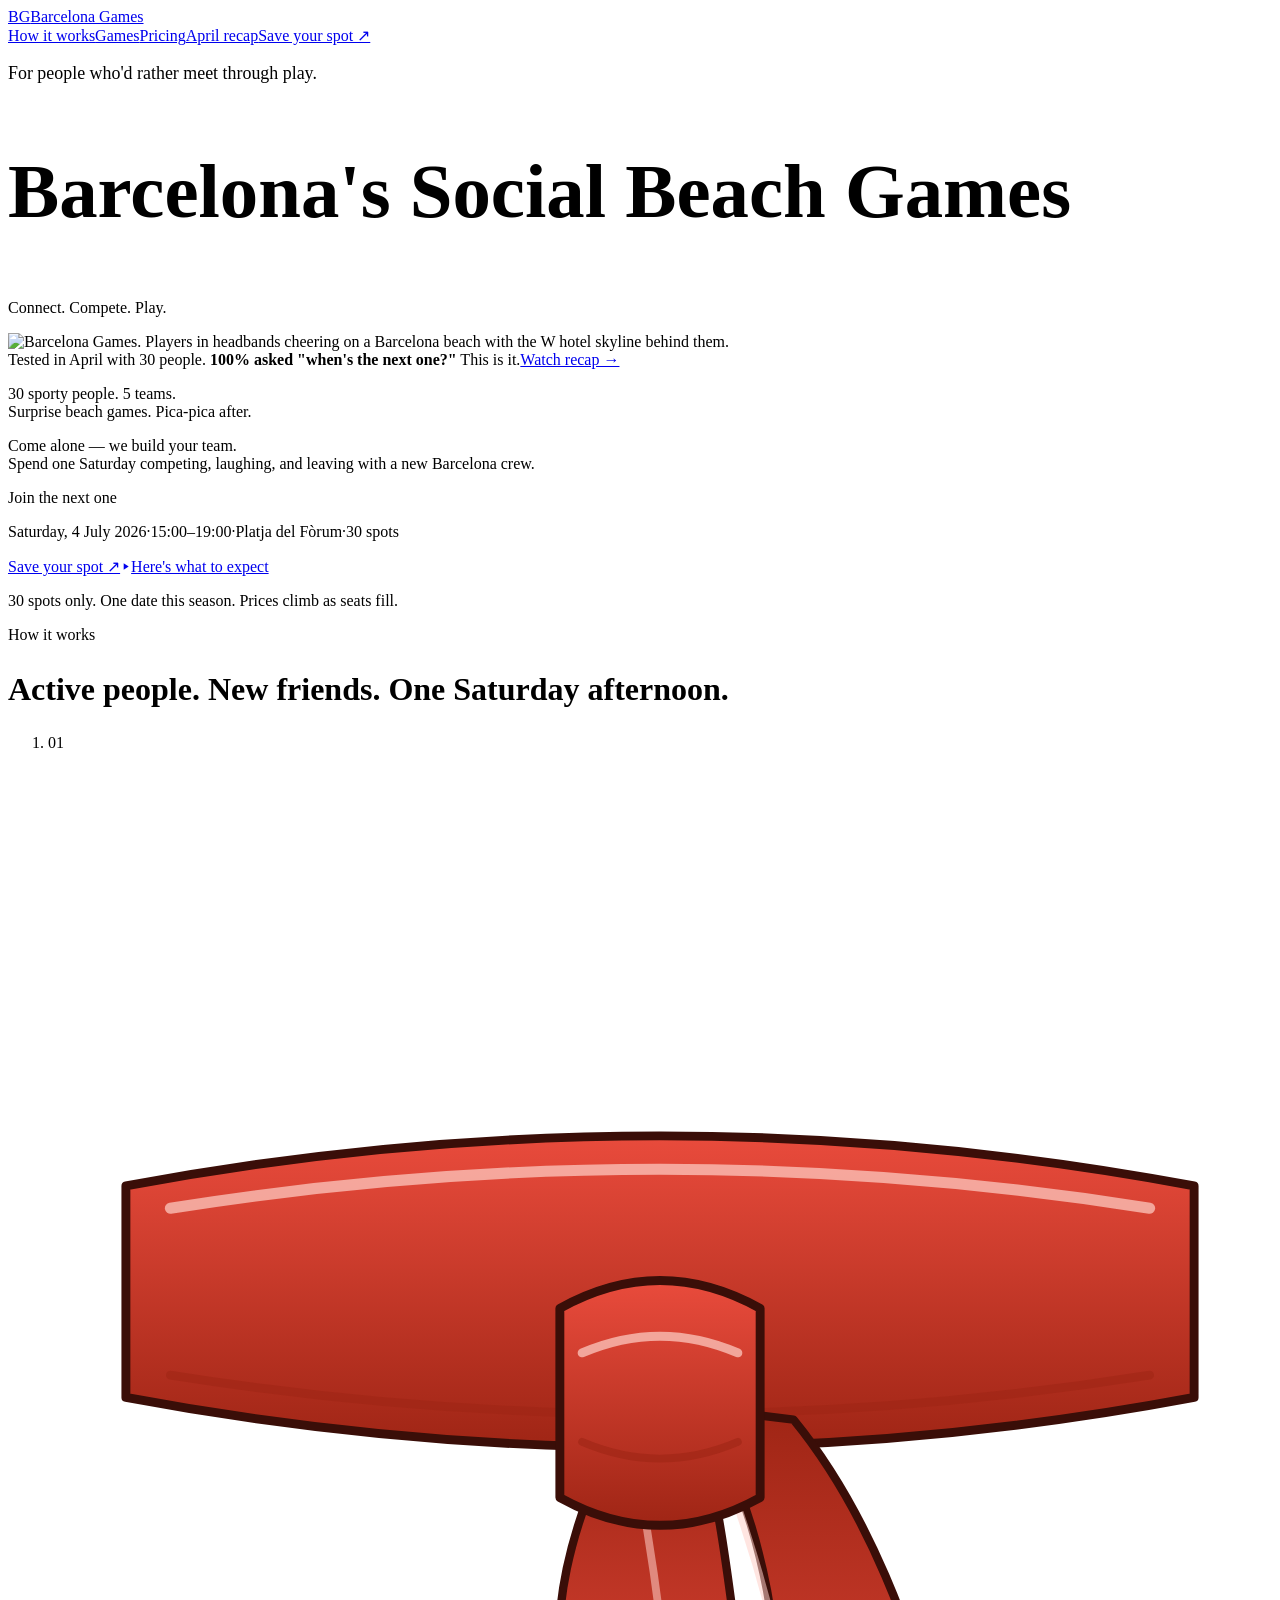
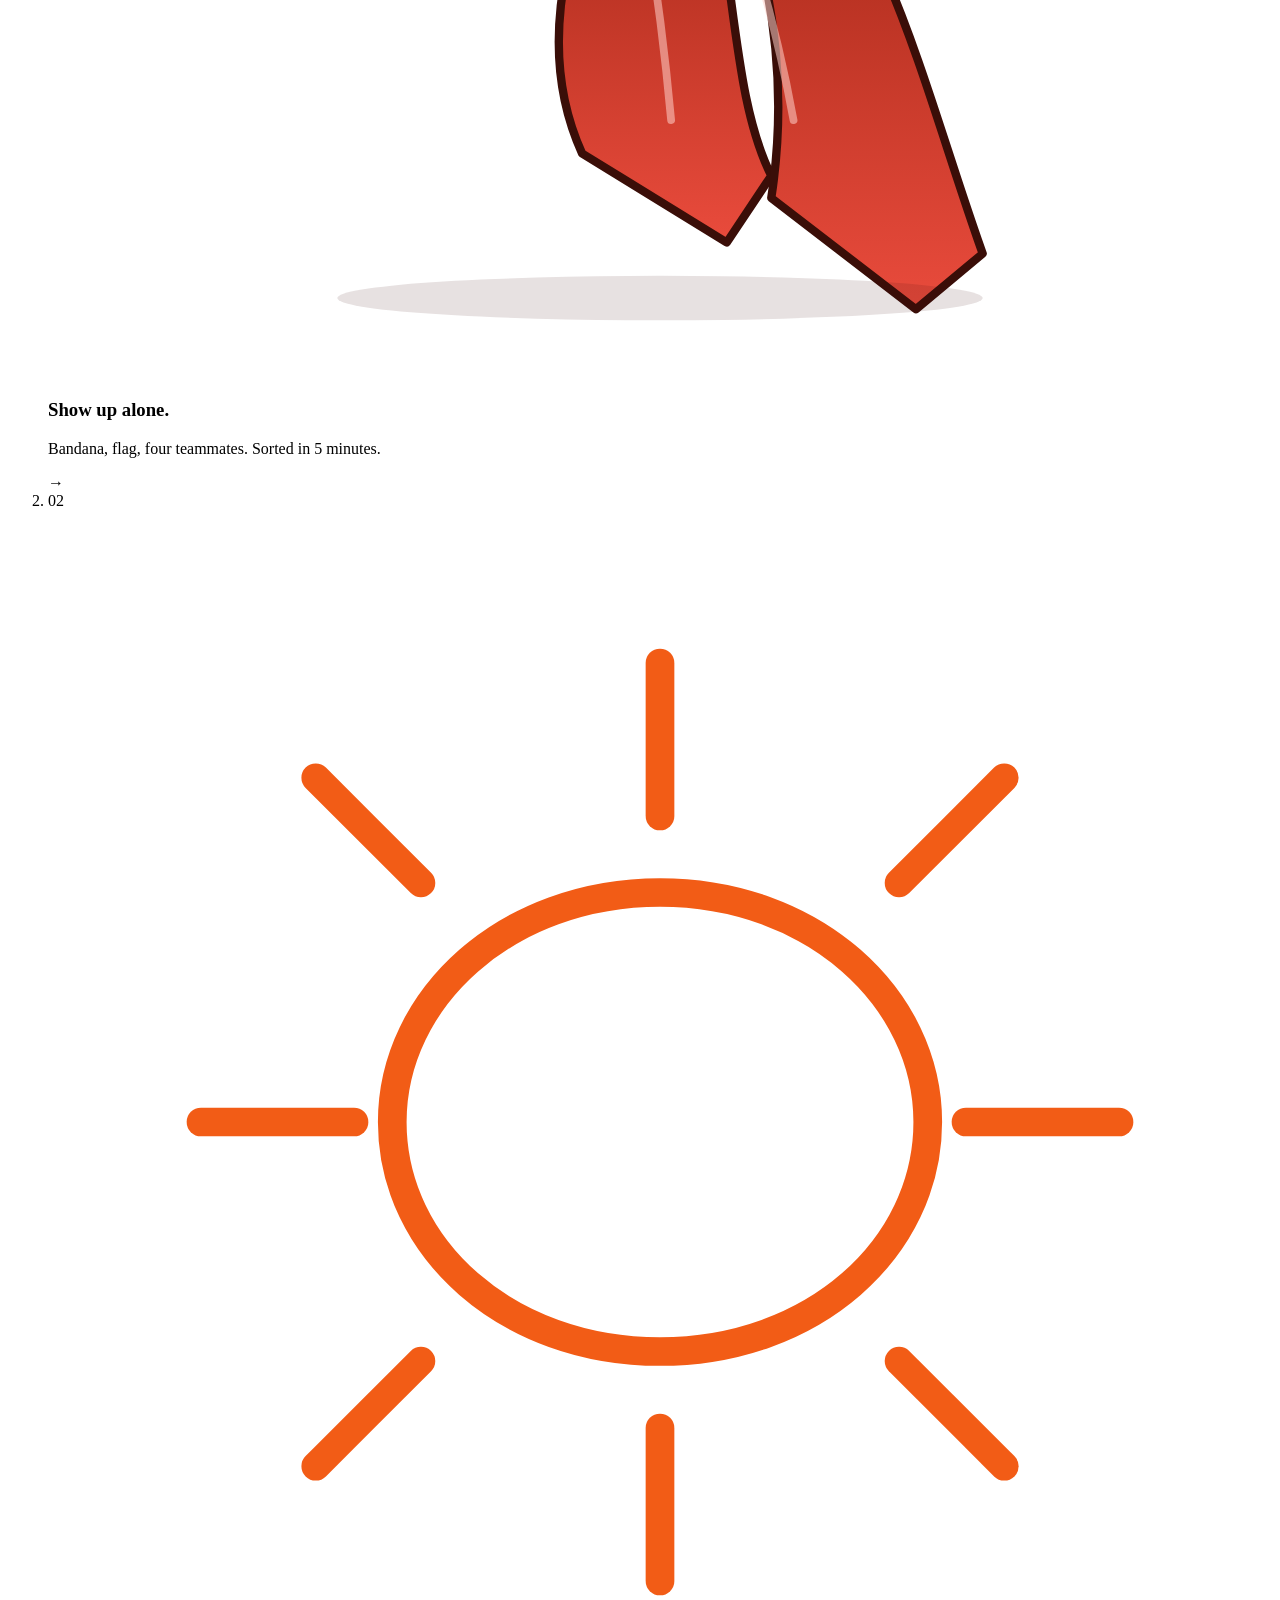
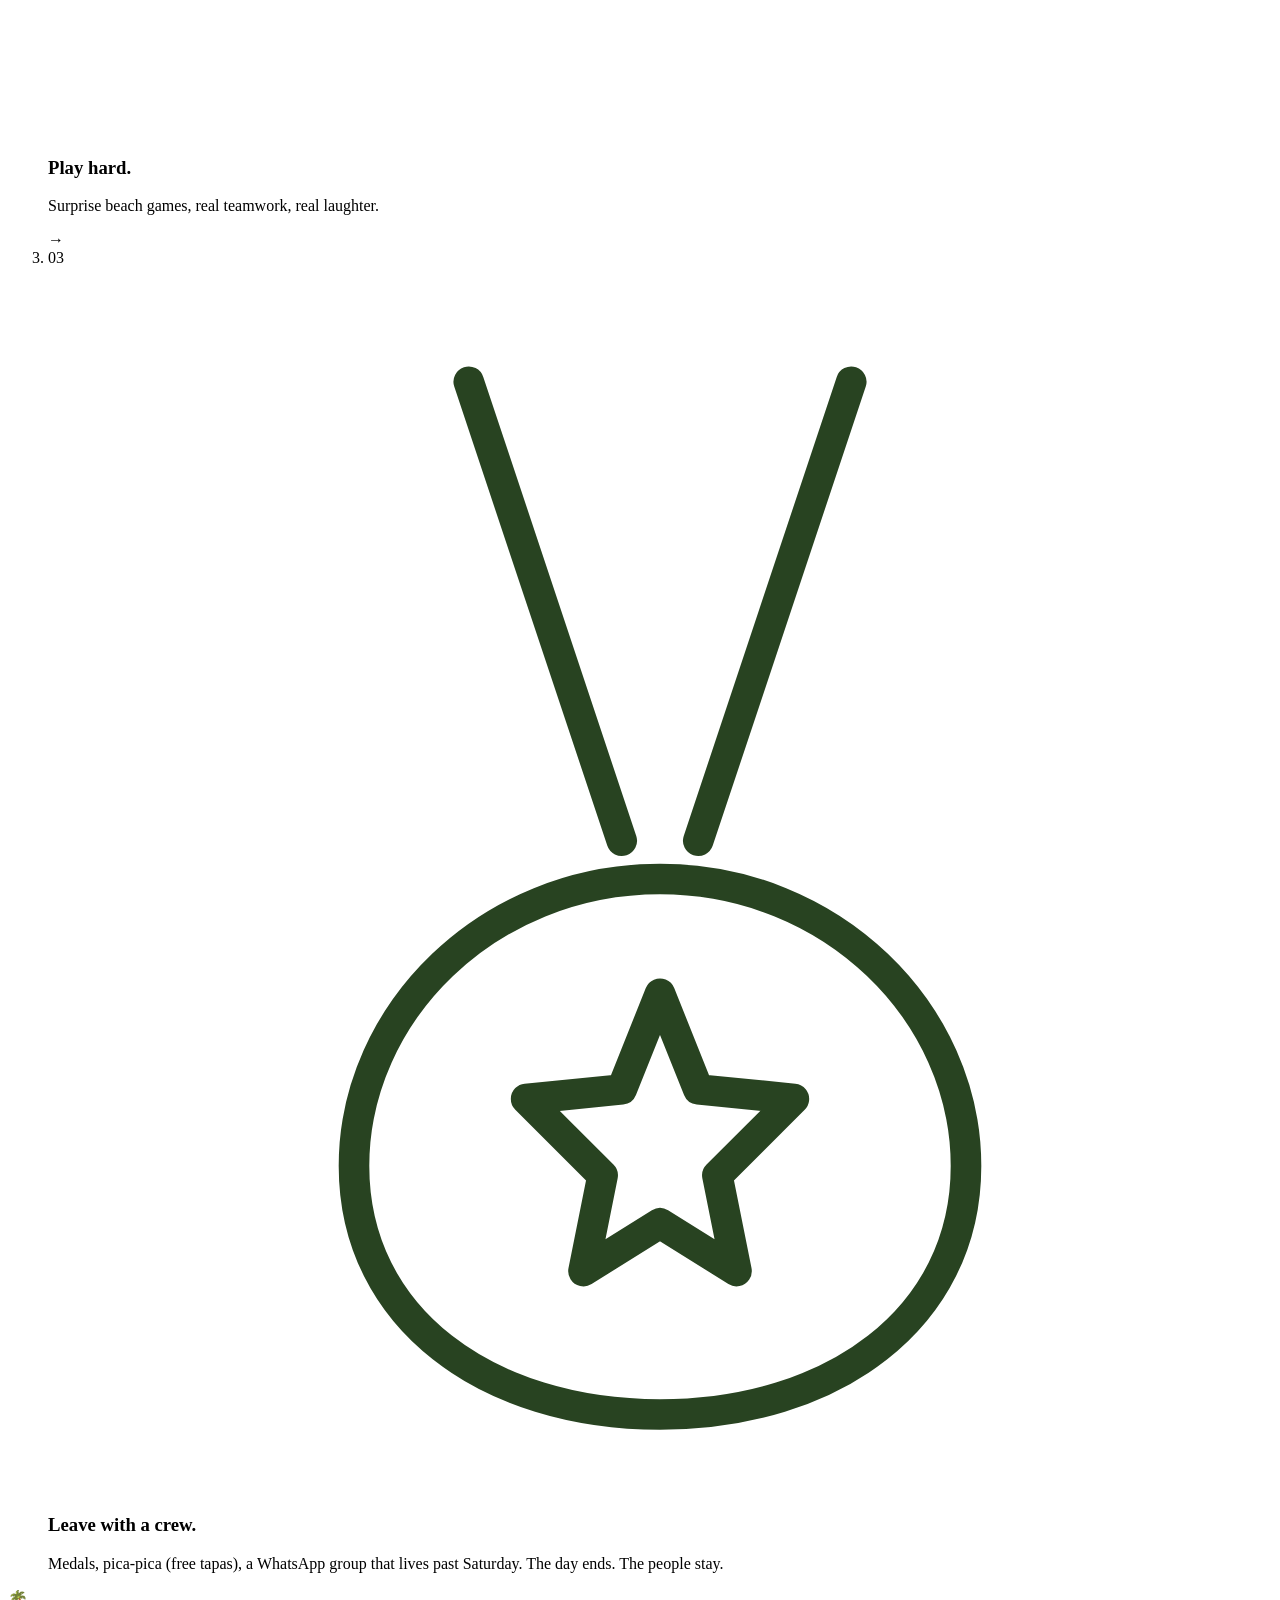
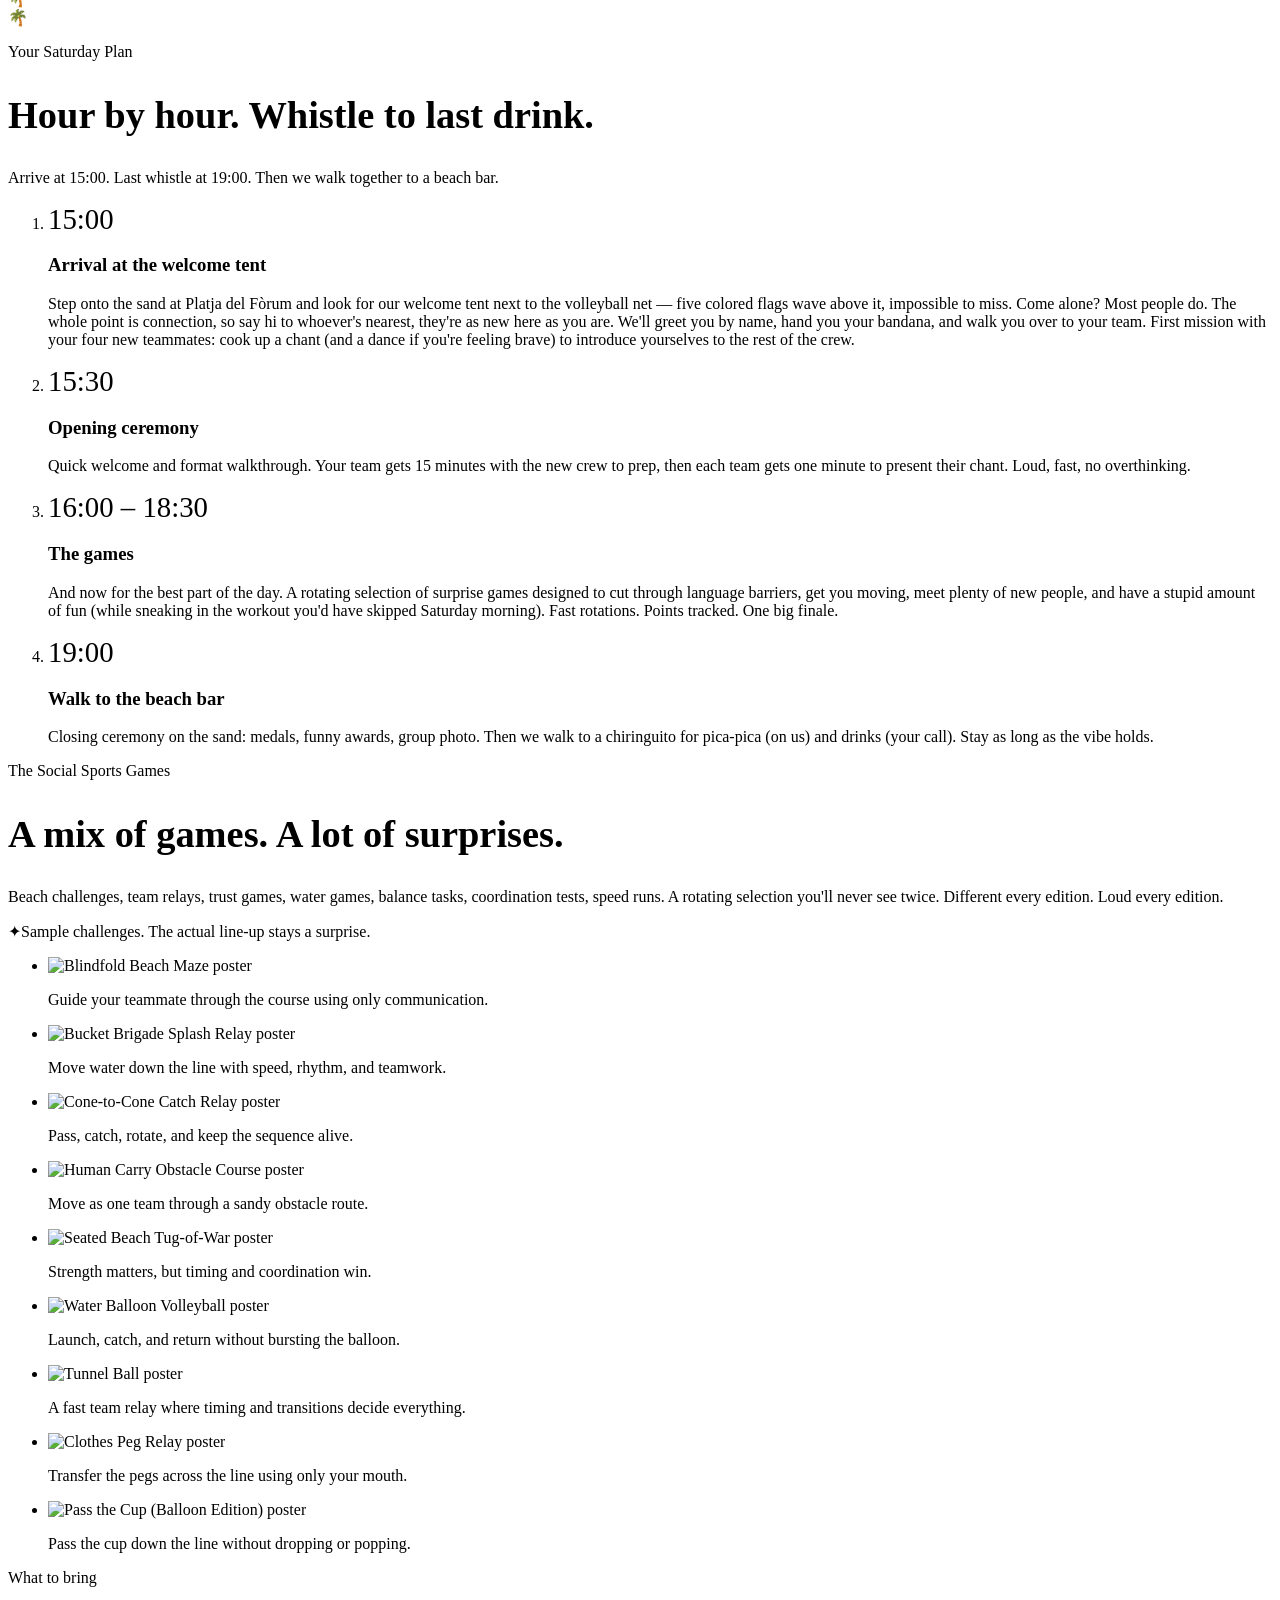
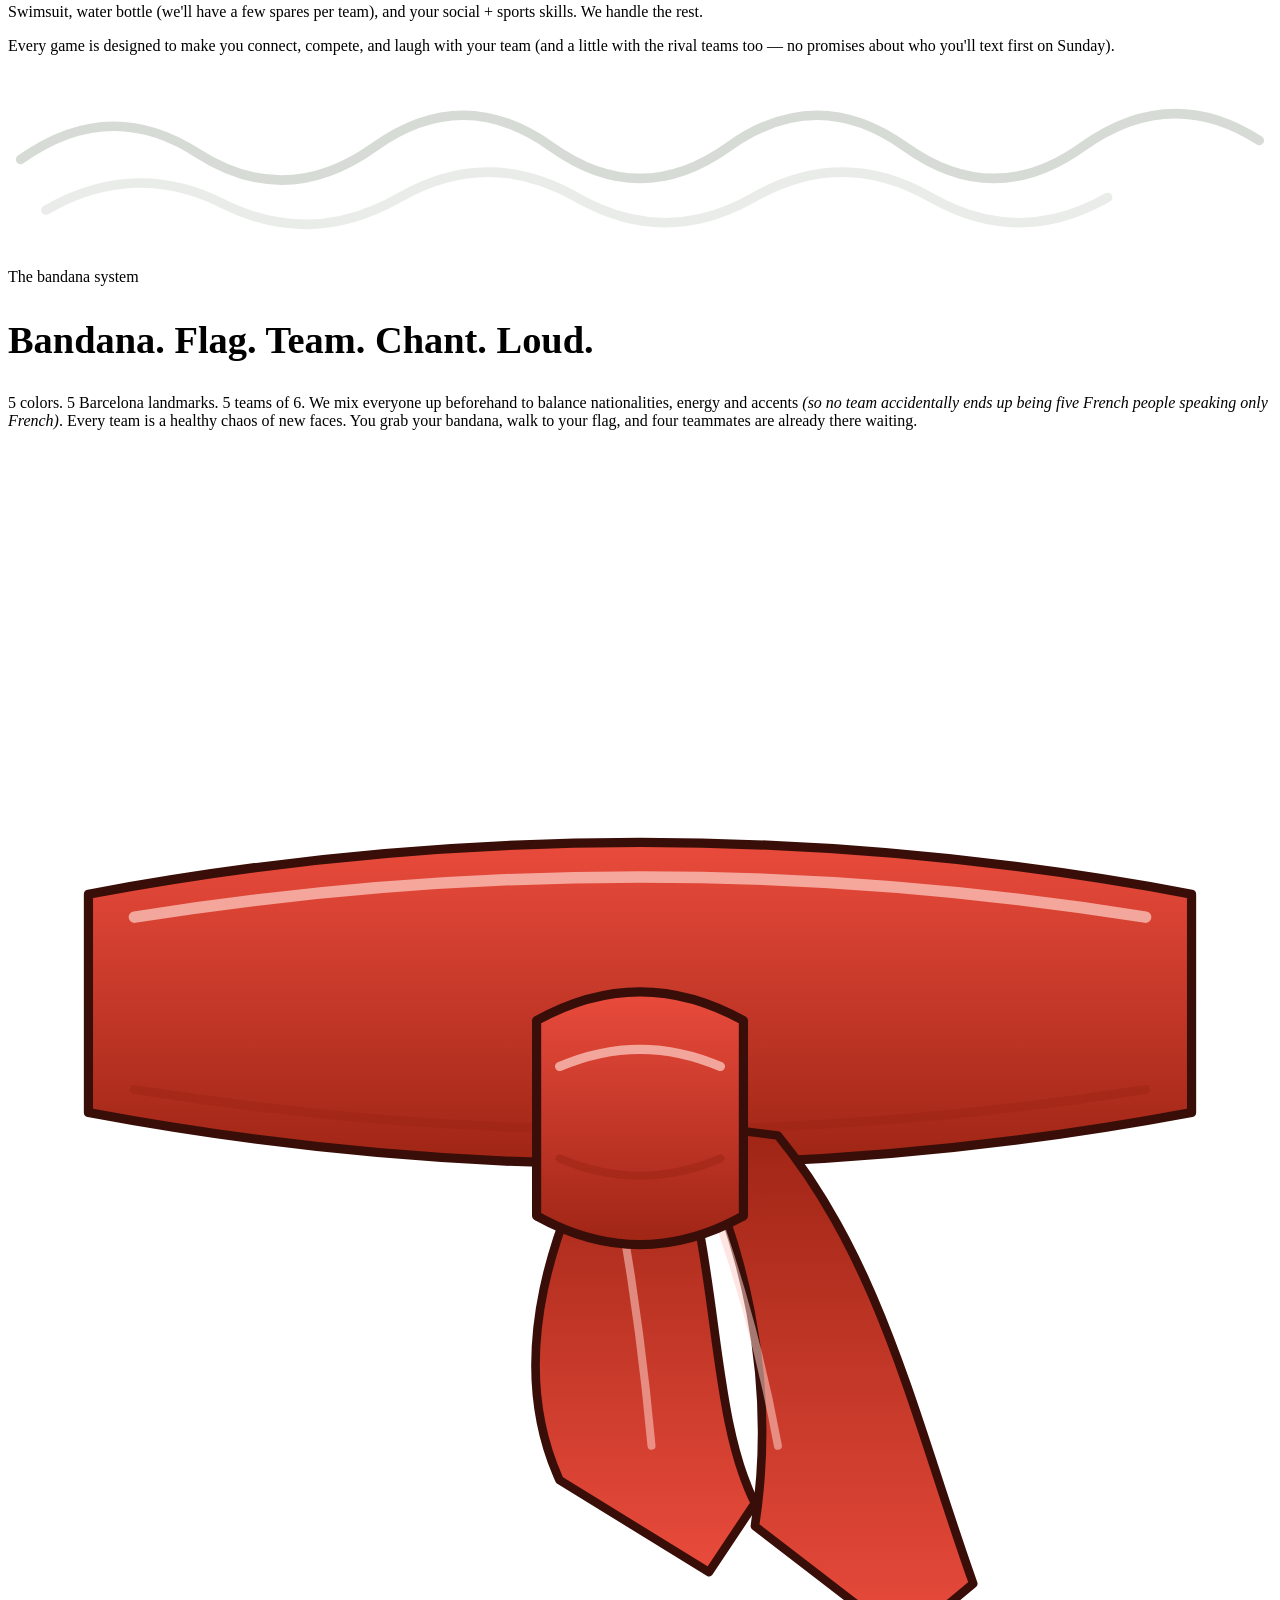
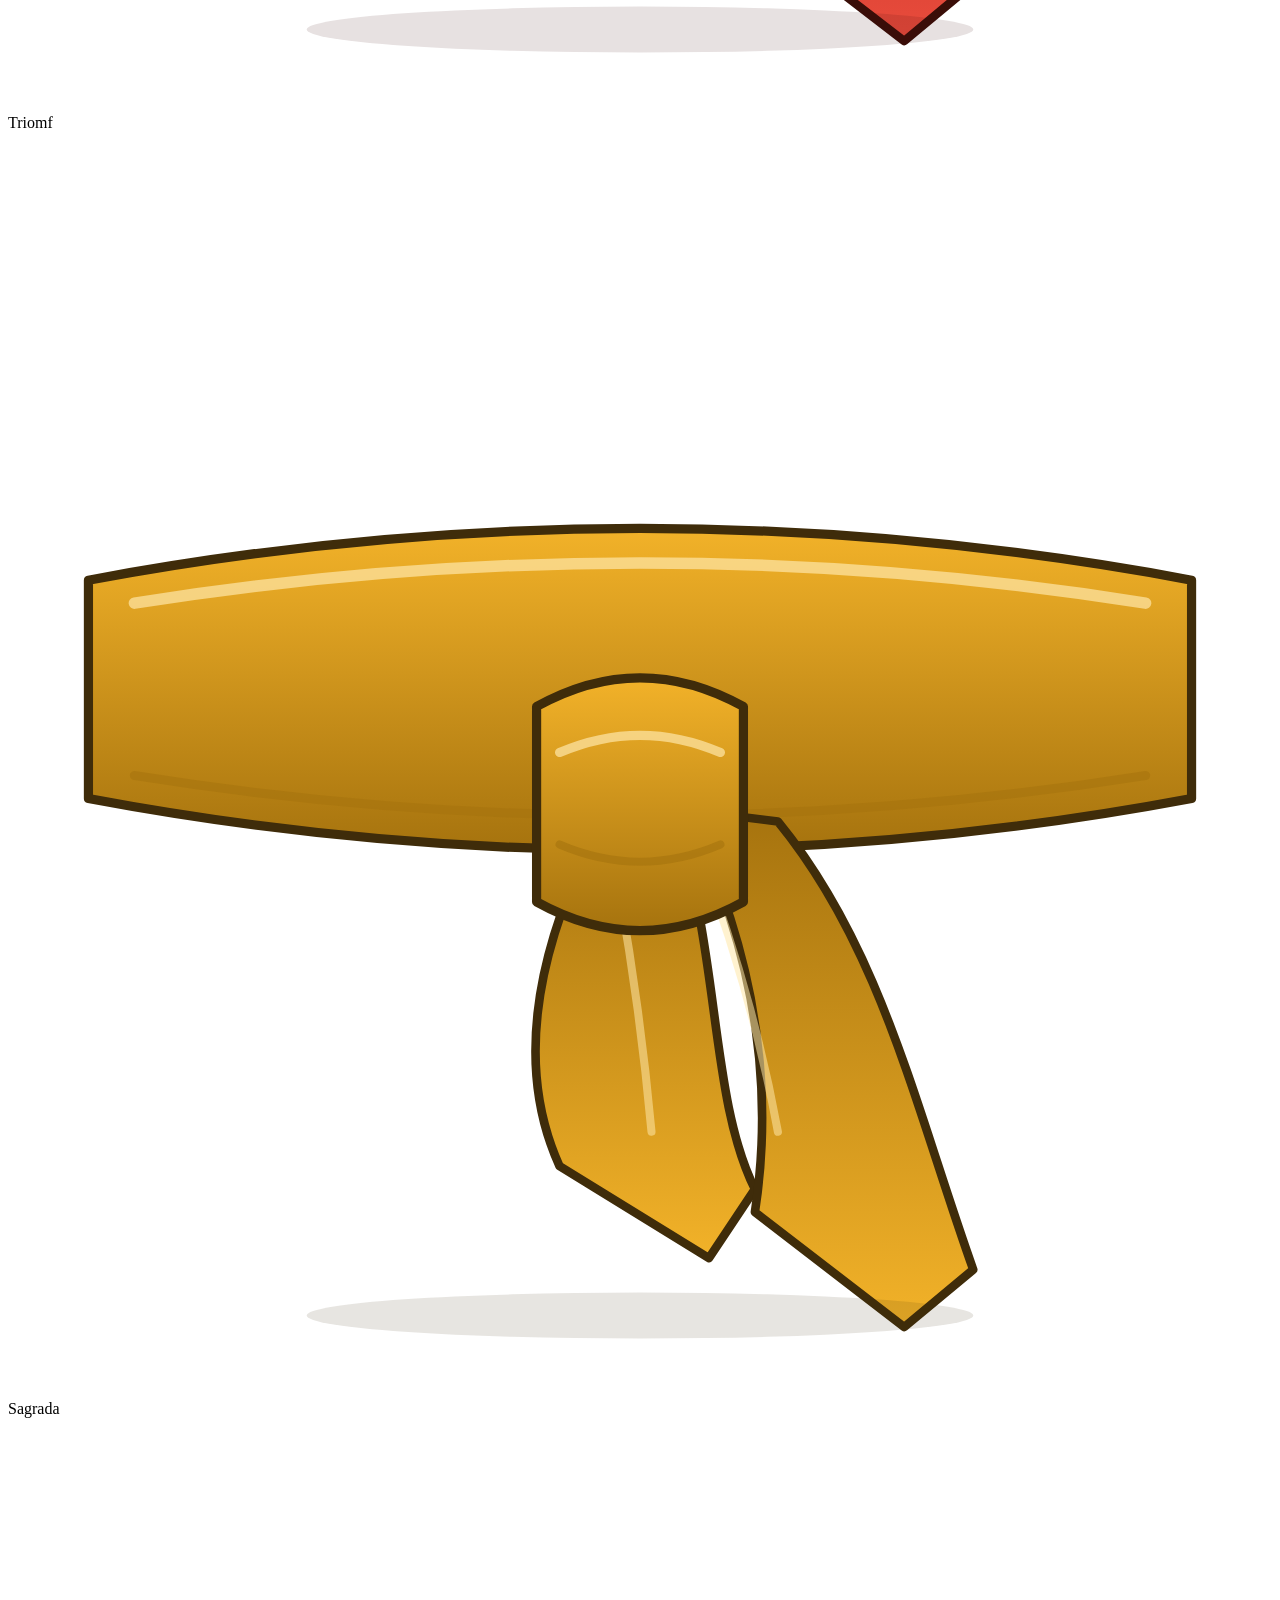
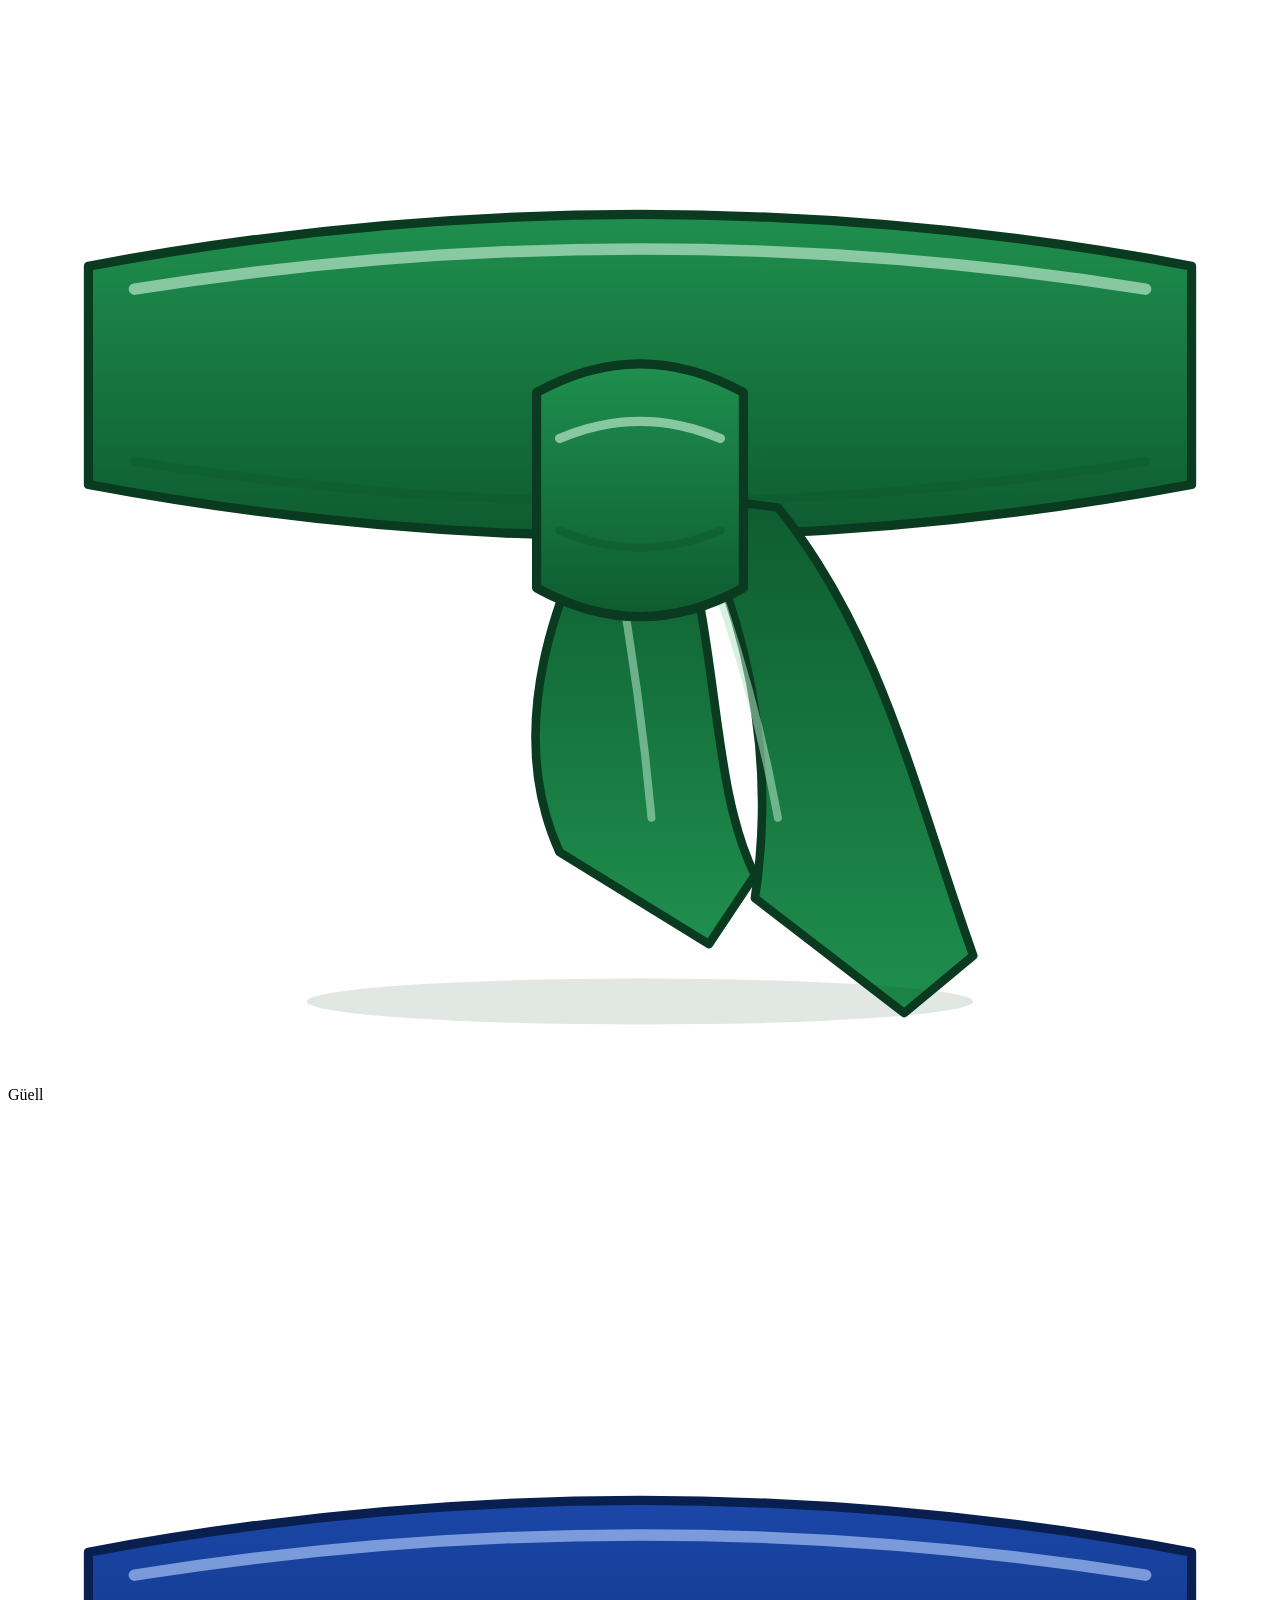
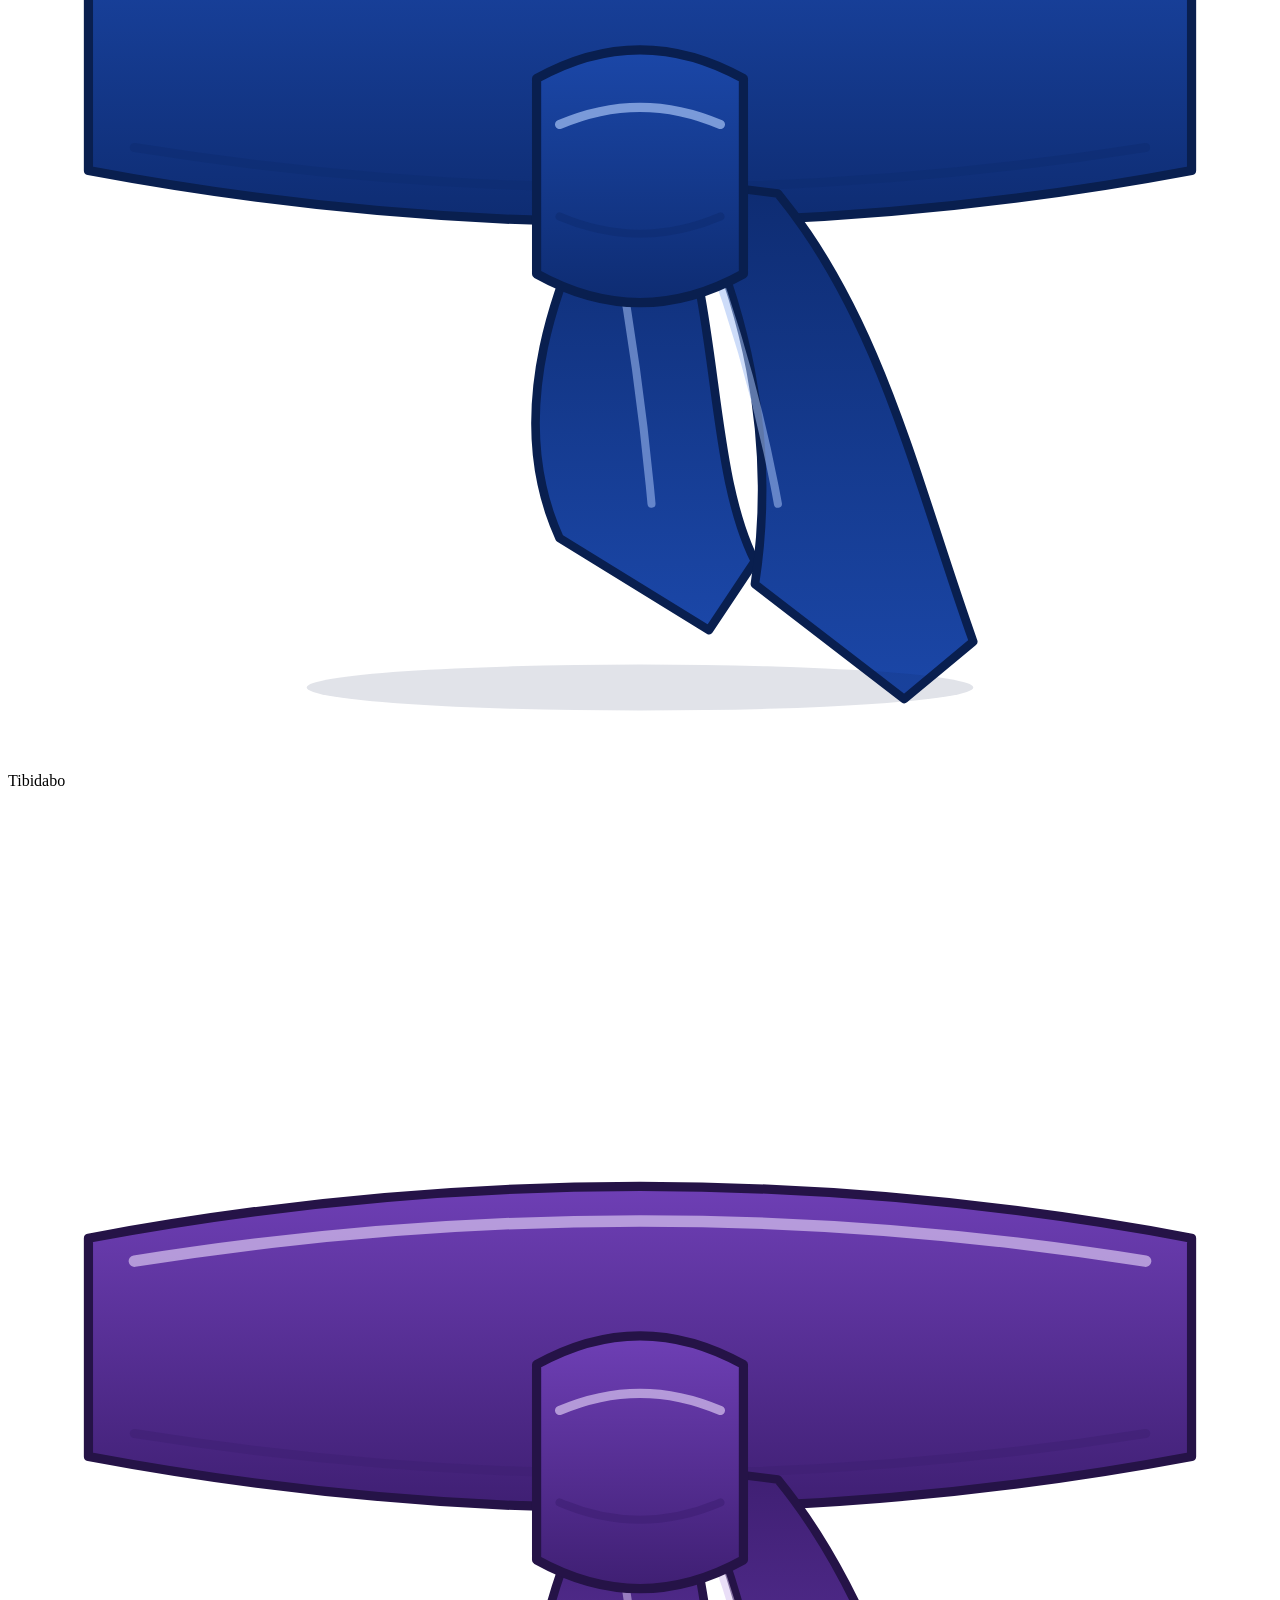
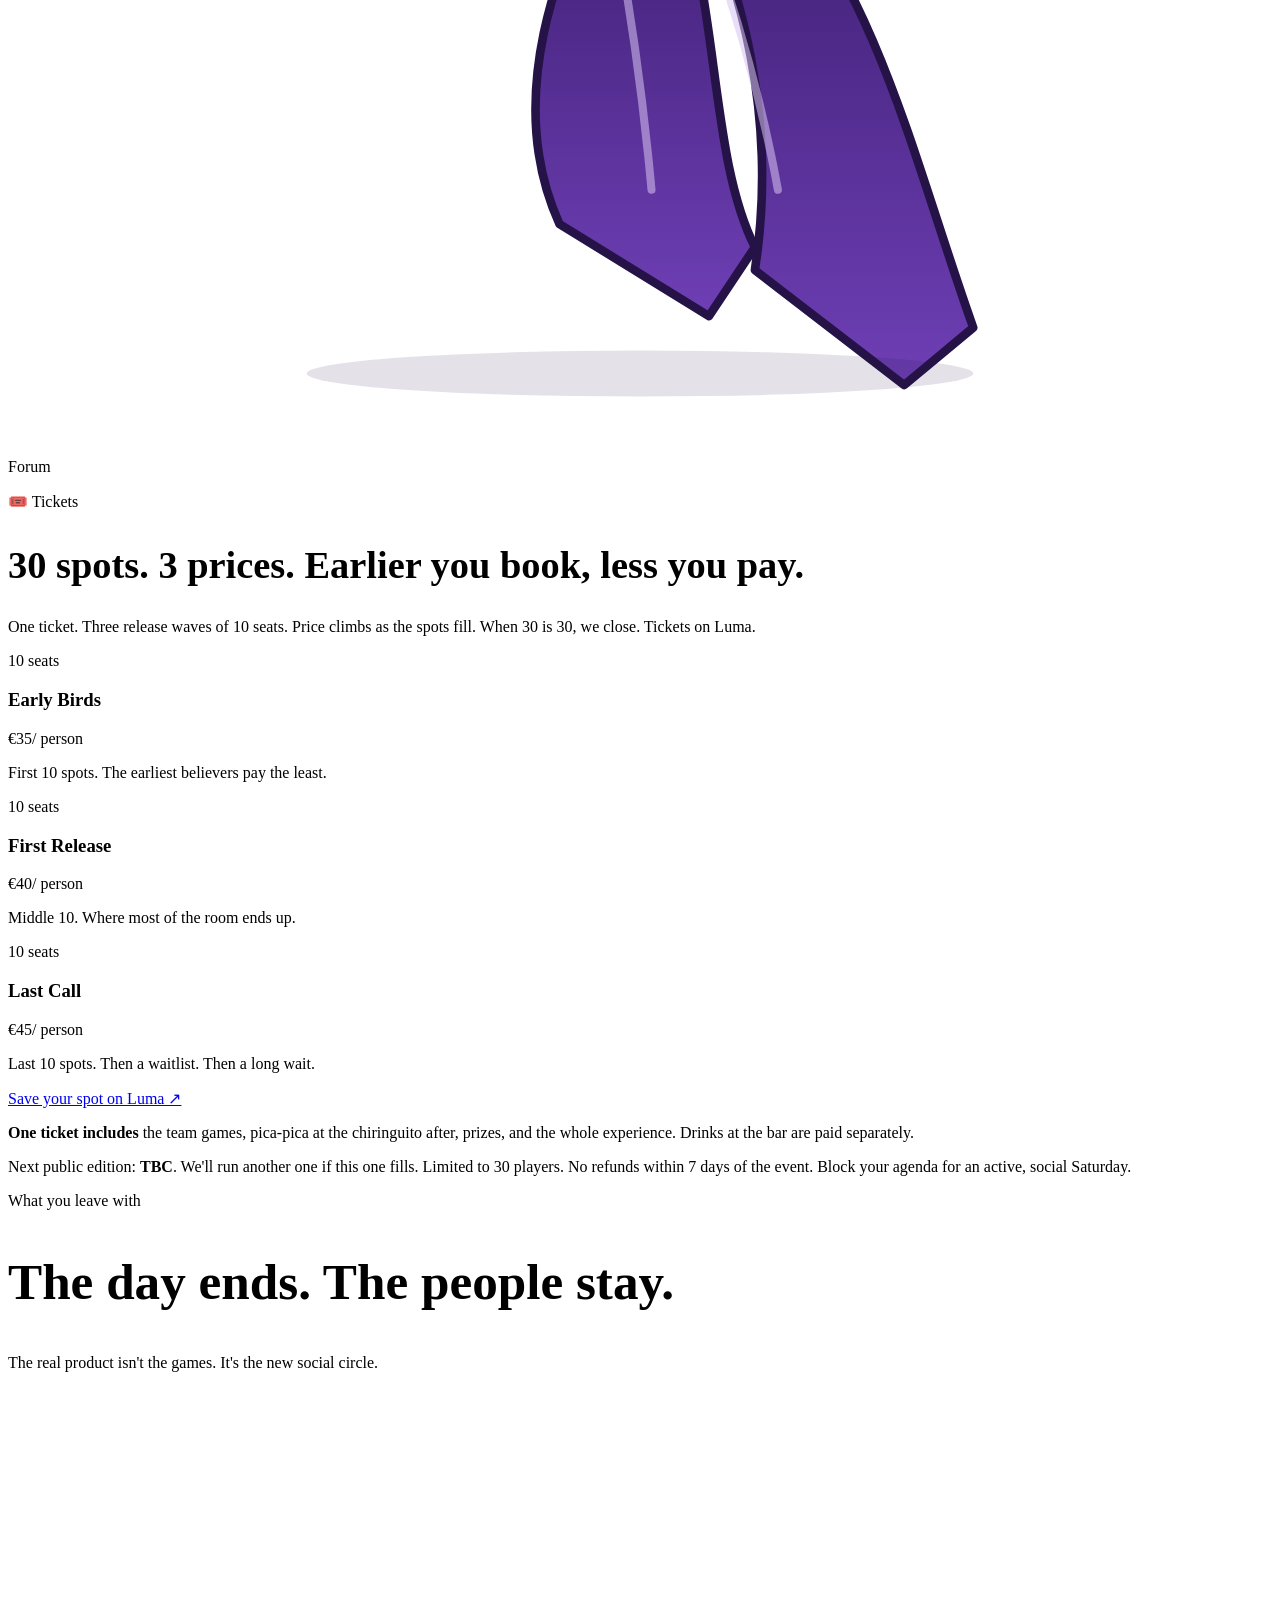
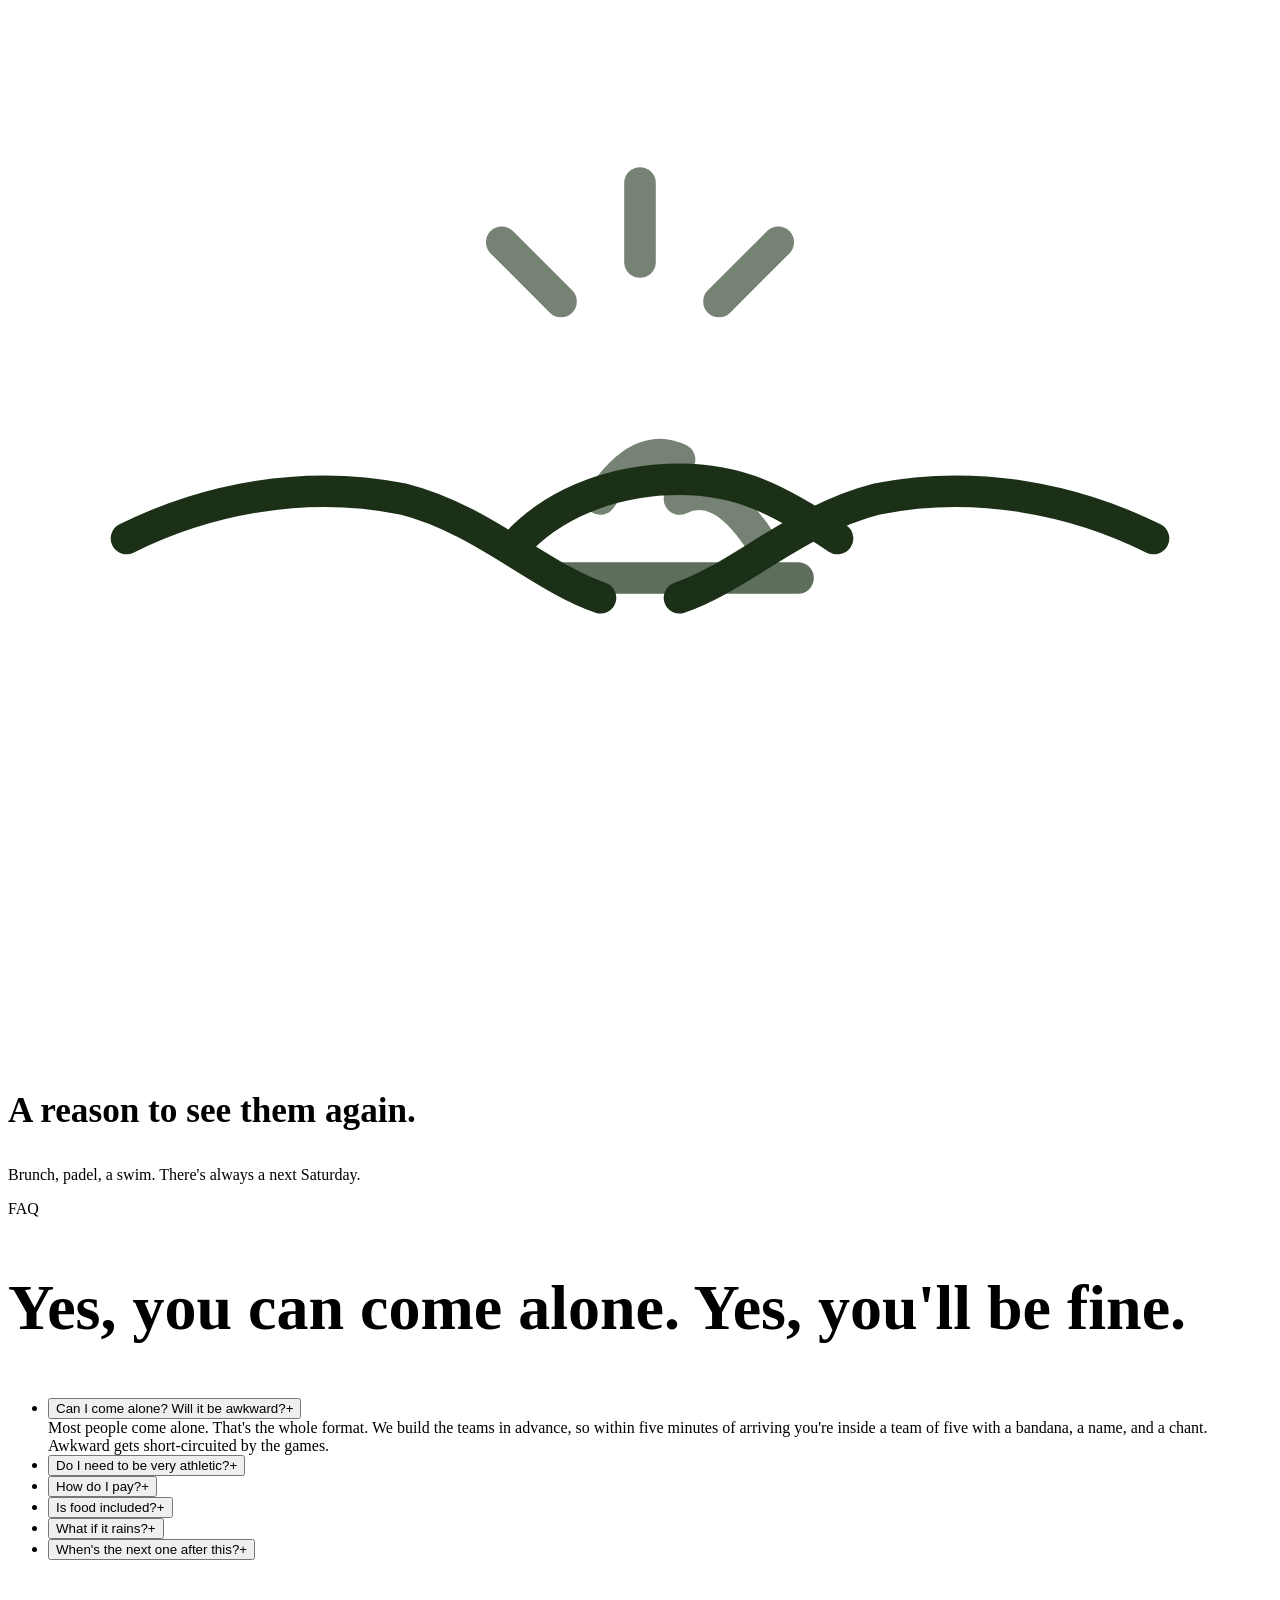
==== commit 642257b1: "Soft retouch on hero photo (face-band median smoothing), removed back-to-back-ball-bounce, dark play" ====
--- a/index.html
+++ b/index.html
@@ -1 +1 @@
-<!DOCTYPE html><html lang="en"><head><meta charSet="utf-8"/><meta name="viewport" content="width=device-width, initial-scale=1"/><link rel="preload" as="image" href="/barcelona-games/hero.jpg?v=2"/><link rel="stylesheet" href="/barcelona-games/_next/static/css/791e0ce71ffc6a61.css" data-precedence="next"/><link rel="preload" as="script" fetchPriority="low" href="/barcelona-games/_next/static/chunks/webpack-cc6a0d2db4e60019.js"/><script src="/barcelona-games/_next/static/chunks/fd9d1056-4e1a26e2d413ba3c.js" async=""></script><script src="/barcelona-games/_next/static/chunks/23-78884847bae4a501.js" async=""></script><script src="/barcelona-games/_next/static/chunks/main-app-9f66045d90d586a7.js" async=""></script><script src="/barcelona-games/_next/static/chunks/231-f5740d57b0ce13e7.js" async=""></script><script src="/barcelona-games/_next/static/chunks/app/page-edde7d85a2709b16.js" async=""></script><script src="/barcelona-games/_next/static/chunks/app/layout-e93794b3966d2151.js" async=""></script><link rel="preconnect" href="https://fonts.googleapis.com"/><link rel="preconnect" href="https://fonts.gstatic.com" crossorigin=""/><meta name="theme-color" content="#F25C16"/><title>Barcelona Games · Beach Sports Meetup for Expats &amp; Locals in Barcelona</title><meta name="description" content="A one-day beach sports meetup for sporty expats, new arrivals, founders, creators and internationally-minded locals in Barcelona. Saturday 4 July 2026."/><meta name="keywords" content="Barcelona sports event,Barcelona expat event,social sports Barcelona,meet people Barcelona,beach games Barcelona,Platja del Fòrum sports meetup,founder events Barcelona,expats in Barcelona"/><link rel="canonical" href="https://quentspats.github.io/barcelona-games/"/><meta property="og:title" content="Barcelona Games · Beach sports meetup for expats &amp; locals"/><meta property="og:description" content="An afternoon on Platja del Fòrum (Barcelona beach). Five teams, surprise games, prizes, then pica-pica together at a beach bar. We build the teams. You bring yourself."/><meta property="og:url" content="https://quentspats.github.io/barcelona-games/"/><meta property="og:site_name" content="Barcelona Games"/><meta property="og:locale" content="en_US"/><meta property="og:image" content="https://quentspats.github.io/barcelona-games/barcelona-games/og.svg"/><meta property="og:image:width" content="1200"/><meta property="og:image:height" content="630"/><meta property="og:image:alt" content="Barcelona Games"/><meta property="og:type" content="website"/><meta name="twitter:card" content="summary_large_image"/><meta name="twitter:title" content="Barcelona Games · Compete · Connect · Play"/><meta name="twitter:description" content="An afternoon on Platja del Fòrum (Barcelona beach). Five teams, surprise games, prizes, then pica-pica together at a beach bar. We build the teams. You bring yourself."/><meta name="twitter:image" content="https://quentspats.github.io/barcelona-games/barcelona-games/og.svg"/><link rel="icon" href="/favicon.svg"/><link href="https://fonts.googleapis.com/css2?family=Archivo+Black&amp;family=Inter:wght@400;500;600;700&amp;family=Playfair+Display:ital,wght@0,700;0,900;1,700;1,900&amp;family=Caveat:wght@500;700&amp;display=swap" rel="stylesheet"/><script type="application/ld+json">{"@context":"https://schema.org","@type":"SportsEvent","name":"Barcelona Games · First public edition","description":"An afternoon on Platja del Fòrum (Barcelona beach). Five teams, surprise games, prizes, then pica-pica together at a beach bar. We build the teams. You bring yourself.","startDate":"2026-07-04T15:00:00+02:00","endDate":"2026-07-04T19:00:00+02:00","eventAttendanceMode":"https://schema.org/OfflineEventAttendanceMode","eventStatus":"https://schema.org/EventScheduled","location":{"@type":"Place","name":"Platja del Fòrum","address":{"@type":"PostalAddress","addressLocality":"Barcelona","addressRegion":"Catalunya","addressCountry":"ES"}},"organizer":{"@type":"Organization","name":"Barcelona Games","url":"https://quentspats.github.io/barcelona-games"},"offers":[{"@type":"Offer","name":"Games Only","price":35,"priceCurrency":"EUR","availability":"https://schema.org/InStock","url":"https://quentspats.github.io/barcelona-games/register?ticket=games-only"},{"@type":"Offer","name":"Games + Lunch & Drink","price":50,"priceCurrency":"EUR","availability":"https://schema.org/InStock","url":"https://quentspats.github.io/barcelona-games/register?ticket=games-lunch"}],"image":["/barcelona-games/og.svg"]}</script><script src="/barcelona-games/_next/static/chunks/polyfills-78c92fac7aa8fdd8.js" noModule=""></script></head><body class="min-h-screen bg-sand-50 text-ink-900"><header class="fixed top-0 left-0 right-0 z-50 transition bg-transparent"><div class="container-tight flex items-center justify-between px-5 sm:px-8 py-3"><a class="flex items-center gap-2.5 group" href="/barcelona-games/"><span class="flex h-9 w-9 items-center justify-center rounded-xl bg-forest-700 text-cream-50 font-display text-base">BG</span><span class="font-script text-xl sm:text-2xl tracking-tight text-forest-700">Barcelona Games</span></a><nav class="flex items-center gap-1 sm:gap-2"><a class="hidden md:inline-flex btn-ghost px-3 py-2 text-sm" href="/barcelona-games/#how-it-works">How it works</a><a class="hidden md:inline-flex btn-ghost px-3 py-2 text-sm" href="/barcelona-games/#games">Games</a><a class="hidden sm:inline-flex btn-ghost px-3 py-2 text-sm" href="/barcelona-games/#pricing">Pricing</a><a class="hidden md:inline-flex btn-ghost px-3 py-2 text-sm" href="/barcelona-games/first-edition/">April recap</a><a href="https://lu.ma/barcelona-games" target="_blank" rel="noreferrer noopener" class="btn bg-sunset-500 text-white hover:bg-sunset-600 px-4 py-2 text-sm shadow-flag">Save your spot ↗</a></nav></div></header><main><section class="relative isolate overflow-hidden bg-cream-50 pt-20 sm:pt-24"><div class="container-tight px-5 sm:px-8 lg:px-12 pb-10 sm:pb-12"><div class="grid lg:grid-cols-2 gap-6 sm:gap-8 lg:gap-x-12 lg:gap-y-8 items-start"><div><p class="font-serif italic text-forest-700/90 leading-snug" style="font-size:clamp(0.95rem, 1.4vw, 1.15rem)">For people who&#x27;d rather meet through play.</p><h1 class="mt-3 sm:mt-4 font-serif font-black tracking-[-0.01em] leading-[0.95] text-forest-900" style="font-size:clamp(2.25rem, 6vw, 5.25rem)">Barcelona&#x27;s <span class="italic block sm:inline">Social Beach Games</span></h1><p class="mt-4 sm:mt-5 inline-flex items-center gap-2 text-sunset-500 font-semibold tracking-[0.2em] uppercase text-[10px] sm:text-sm"><span aria-hidden="true" class="h-px w-5 sm:w-7 bg-sunset-500/40"></span>Connect. Compete. Play.<span aria-hidden="true" class="h-px w-5 sm:w-7 bg-sunset-500/40"></span></p></div><div><div class="relative w-full overflow-hidden rounded-2xl sm:rounded-3xl ring-1 ring-forest-900/10 shadow-card bg-forest-900/5"><img src="/barcelona-games/hero.jpg?v=2" alt="Barcelona Games. Players in headbands cheering on a Barcelona beach with the W hotel skyline behind them." class="block w-full h-auto object-cover" style="aspect-ratio:4 / 3" loading="eager"/><div class="bg-forest-900 text-white px-4 sm:px-5 py-3 flex flex-wrap items-center gap-x-4 gap-y-1 text-[11px] sm:text-sm"><span class="text-cream-50/90 leading-snug">Tested in April with 30 people. <strong class="text-white">100% asked &quot;when&#x27;s the next one?&quot;</strong> This is it.</span><a class="text-sunset-300 hover:text-sunset-200 transition shrink-0 underline-offset-2 hover:underline" href="/barcelona-games/first-edition/">Watch recap →</a></div></div></div><div><div class="rounded-2xl bg-cream-100 ring-1 ring-forest-900/10 p-5 sm:p-6"><p class="text-base sm:text-lg text-forest-900 font-medium leading-snug">30 sporty people. 5 teams.<br/>Surprise beach games. Pica-pica after.</p><p class="mt-3 text-sm text-forest-700 leading-relaxed">Come alone — we build your team.<br/>Spend one Saturday competing, laughing, and leaving with a new Barcelona crew.</p><p class="mt-5 text-[10px] sm:text-[11px] tracking-[0.25em] uppercase text-sunset-500 font-semibold">Join the next one</p><p class="mt-1 text-xs sm:text-sm text-forest-800 font-medium flex flex-wrap items-center gap-x-2 gap-y-1"><span>Saturday, 4 July 2026</span><span class="text-forest-500/60" aria-hidden="true">·</span><span>15:00<!-- -->–<!-- -->19:00</span><span class="text-forest-500/60" aria-hidden="true">·</span><span>Platja del Fòrum</span><span class="text-forest-500/60" aria-hidden="true">·</span><span>30 spots</span></p></div></div><div><div class="flex flex-wrap items-center gap-3"><a href="https://lu.ma/barcelona-games" target="_blank" rel="noreferrer noopener" class="btn-primary text-sm sm:text-base">Save your spot ↗</a><a class="btn border border-forest-900/25 text-forest-800 hover:bg-forest-900/5 text-sm sm:text-base" href="/barcelona-games/first-edition/">Here&#x27;s what to expect →</a></div><p class="mt-3 text-xs text-forest-700/70">30 spots only. One date this season. Prices climb as seats fill.</p></div></div></div></section><section class="bg-cream-100 py-12 sm:py-16"><div class="container-tight"><div class="max-w-3xl"><p class="eyebrow">How it works</p><h2 class="mt-2 font-serif font-black italic text-forest-900 leading-[1] lg:whitespace-nowrap" style="font-size:clamp(1.3rem, 2.6vw, 2rem)">Active people. New friends. One Saturday afternoon.</h2></div><div class="mt-6 sm:mt-8 rounded-3xl bg-cream-100 ring-1 ring-forest-900/10 p-5 sm:p-6"><ol class="grid sm:grid-cols-3 gap-5 sm:gap-3 items-start relative"><li class="relative flex sm:flex-col items-start sm:items-center gap-4 sm:gap-3 sm:text-center"><div class="flex flex-col items-center shrink-0"><span class="text-[10px] tracking-[0.3em] uppercase text-sunset-500 font-semibold">0<!-- -->1</span><div class="mt-2 grid place-items-center h-14 w-14 sm:h-16 sm:w-16"><svg viewBox="0 0 220 220" class="w-14 h-auto" aria-hidden="true" xmlns="http://www.w3.org/2000/svg"><defs><linearGradient id="bg-coral" x1="0" y1="0" x2="0" y2="1"><stop offset="0" stop-color="#FFD0C8"></stop><stop offset="0.5" stop-color="#E94B3C"></stop><stop offset="1" stop-color="#9F2515"></stop></linearGradient><linearGradient id="band-coral" x1="0" y1="0" x2="0" y2="1"><stop offset="0" stop-color="#E94B3C"></stop><stop offset="1" stop-color="#9F2515"></stop></linearGradient><linearGradient id="tail-coral" x1="0" y1="0" x2="0" y2="1"><stop offset="0" stop-color="#9F2515"></stop><stop offset="1" stop-color="#E94B3C"></stop></linearGradient></defs><path d="M14 78 Q110 60 206 78 L206 116 Q110 134 14 116 Z" fill="url(#band-coral)" stroke="#3A0E08" stroke-width="1.6" stroke-linejoin="round"></path><path d="M22 82 Q110 68 198 82" stroke="#FFD0C8" stroke-width="2" fill="none" stroke-linecap="round" opacity="0.7"></path><path d="M22 112 Q110 126 198 112" stroke="#9F2515" stroke-width="1.6" fill="none" stroke-linecap="round" opacity="0.55"></path><path d="M104 118 C 96 134, 86 158, 96 180 L 122 196 L 130 184 C 122 168, 124 142, 116 120 Z" fill="url(#tail-coral)" stroke="#3A0E08" stroke-width="1.5" stroke-linejoin="round"></path><path d="M106 130 q4 22 6 44" stroke="#FFD0C8" stroke-width="1.4" fill="none" stroke-linecap="round" opacity="0.55"></path><path d="M118 118 C 128 138, 134 162, 130 188 L 156 208 L 168 198 C 158 170, 152 142, 134 120 Z" fill="url(#tail-coral)" stroke="#3A0E08" stroke-width="1.5" stroke-linejoin="round"></path><path d="M122 130 q8 22 12 44" stroke="#FFD0C8" stroke-width="1.4" fill="none" stroke-linecap="round" opacity="0.55"></path><g><path d="M92 100 Q110 90 128 100 L128 134 Q110 144 92 134 Z" fill="url(#band-coral)" stroke="#3A0E08" stroke-width="1.6" stroke-linejoin="round"></path><path d="M96 108 Q110 102 124 108" stroke="#FFD0C8" stroke-width="1.6" fill="none" stroke-linecap="round" opacity="0.7"></path><path d="M96 124 Q110 130 124 124" stroke="#9F2515" stroke-width="1.4" fill="none" stroke-linecap="round" opacity="0.6"></path></g><ellipse cx="110" cy="206" rx="58" ry="4" fill="#3A0E08" opacity="0.12"></ellipse></svg></div></div><div class="sm:max-w-[14rem]"><h3 class="font-serif font-black italic text-forest-900 text-base sm:text-lg leading-tight">Show up alone.</h3><p class="mt-1 text-sm text-forest-700 leading-snug">Bandana, flag, four teammates. Sorted in 5 minutes.</p></div><span aria-hidden="true" class="hidden sm:block absolute right-[-8px] top-6 text-sunset-500/40 text-xl font-light select-none">→</span></li><li class="relative flex sm:flex-col items-start sm:items-center gap-4 sm:gap-3 sm:text-center"><div class="flex flex-col items-center shrink-0"><span class="text-[10px] tracking-[0.3em] uppercase text-sunset-500 font-semibold">0<!-- -->2</span><div class="mt-2 grid place-items-center h-14 w-14 sm:h-16 sm:w-16"><svg viewBox="0 0 64 64" class="w-12 h-12 text-sunset-500" aria-hidden="true" xmlns="http://www.w3.org/2000/svg"><g fill="none" stroke-linecap="round" stroke-linejoin="round" stroke="#F25C16" stroke-width="1.5"><path d="M32 20 c8 0 14 5.5 14 12 c0 6.6 -6 12 -14 12 c-8 0 -14 -5.4 -14 -12 c0 -6.5 6 -12 14 -12 z"></path><path d="M32 8 c0 3 0 5 0 8"></path><path d="M32 48 c0 3 0 5 0 8"></path><path d="M8 32 c3 0 5 0 8 0"></path><path d="M48 32 c3 0 5 0 8 0"></path><path d="M14 14 c2 2 3.5 3.5 5.5 5.5"></path><path d="M44.5 44.5 c2 2 3.5 3.5 5.5 5.5"></path><path d="M14 50 c2 -2 3.5 -3.5 5.5 -5.5"></path><path d="M44.5 19.5 c2 -2 3.5 -3.5 5.5 -5.5"></path></g></svg></div></div><div class="sm:max-w-[14rem]"><h3 class="font-serif font-black italic text-forest-900 text-base sm:text-lg leading-tight">Play hard.</h3><p class="mt-1 text-sm text-forest-700 leading-snug">Surprise beach games, real teamwork, real laughter.</p></div><span aria-hidden="true" class="hidden sm:block absolute right-[-8px] top-6 text-sunset-500/40 text-xl font-light select-none">→</span></li><li class="relative flex sm:flex-col items-start sm:items-center gap-4 sm:gap-3 sm:text-center"><div class="flex flex-col items-center shrink-0"><span class="text-[10px] tracking-[0.3em] uppercase text-sunset-500 font-semibold">0<!-- -->3</span><div class="mt-2 grid place-items-center h-14 w-14 sm:h-16 sm:w-16"><svg viewBox="0 0 64 64" class="w-12 h-12 text-forest-900" aria-hidden="true" xmlns="http://www.w3.org/2000/svg"><g fill="none" stroke-linecap="round" stroke-linejoin="round" stroke="#284321" stroke-width="1.6"><path d="M22 6 l8 24"></path><path d="M42 6 l-8 24"></path><path d="M32 32 c-9 0 -16 7 -16 15 c0 8 7 13 16 13 c9 0 16 -5 16 -13 c0 -8 -7 -15 -16 -15 z"></path><path d="M32 38 l2 5 l5 0.5 l-4 4 l1 5 l-4 -2.5 l-4 2.5 l1 -5 l-4 -4 l5 -0.5 z"></path></g></svg></div></div><div class="sm:max-w-[14rem]"><h3 class="font-serif font-black italic text-forest-900 text-base sm:text-lg leading-tight">Leave with a crew.</h3><p class="mt-1 text-sm text-forest-700 leading-snug">Medals, pica-pica (free tapas), a WhatsApp group that lives past Saturday. The day ends. The people stay.</p></div></li></ol></div></div></section><section id="schedule" class="section bg-palm-700 text-sand-50 relative overflow-hidden"><div class="absolute -top-10 -left-6 text-9xl select-none opacity-15" aria-hidden="true">🌴</div><div class="absolute -bottom-10 -right-6 text-9xl select-none opacity-15" aria-hidden="true">🌴</div><div class="container-tight relative"><p class="eyebrow text-peach-200">Your Saturday Plan</p><h2 class="mt-3 font-serif font-black italic text-white leading-[1] lg:whitespace-nowrap" style="font-size:clamp(1.5rem, 3vw, 2.4rem)">Hour by hour. Whistle to last drink.</h2><p class="mt-3 text-base sm:text-lg text-sand-100/90 max-w-2xl">Arrive at 15:00. Last whistle at 19:00. Then we walk together to a beach bar.</p><ol class="mt-8 grid sm:grid-cols-2 lg:grid-cols-4 gap-3 sm:gap-4"><li class="rounded-2xl bg-white/5 ring-1 ring-white/10 p-4 sm:p-5 backdrop-blur"><div class="font-serif italic font-black text-peach-200 leading-none" style="font-size:clamp(1.4rem, 2.4vw, 1.8rem)">15:00</div><h3 class="mt-2 font-display text-base sm:text-lg text-white leading-tight">Arrival at the welcome tent</h3><p class="mt-2 text-sm text-sand-100/85 leading-snug">Step onto the sand at Platja del Fòrum and look for our welcome tent next to the volleyball net — five colored flags wave above it, impossible to miss. Come alone? Most people do. The whole point is connection, so say hi to whoever&#x27;s nearest, they&#x27;re as new here as you are. We&#x27;ll greet you by name, hand you your bandana, and walk you over to your team. First mission with your four new teammates: cook up a chant (and a dance if you&#x27;re feeling brave) to introduce yourselves to the rest of the crew.</p></li><li class="rounded-2xl bg-white/5 ring-1 ring-white/10 p-4 sm:p-5 backdrop-blur"><div class="font-serif italic font-black text-peach-200 leading-none" style="font-size:clamp(1.4rem, 2.4vw, 1.8rem)">15:30</div><h3 class="mt-2 font-display text-base sm:text-lg text-white leading-tight">Opening ceremony</h3><p class="mt-2 text-sm text-sand-100/85 leading-snug">Quick welcome and format walkthrough. Your team gets 15 minutes with the new crew to prep, then each team gets one minute to present their chant. Loud, fast, no overthinking.</p></li><li class="rounded-2xl bg-white/5 ring-1 ring-white/10 p-4 sm:p-5 backdrop-blur"><div class="font-serif italic font-black text-peach-200 leading-none" style="font-size:clamp(1.4rem, 2.4vw, 1.8rem)">16:00 – 18:30</div><h3 class="mt-2 font-display text-base sm:text-lg text-white leading-tight">The games</h3><p class="mt-2 text-sm text-sand-100/85 leading-snug">And now for the best part of the day. A rotating selection of surprise games designed to cut through language barriers, get you moving, meet plenty of new people, and have a stupid amount of fun (while sneaking in the workout you&#x27;d have skipped Saturday morning). Fast rotations. Points tracked. One big finale.</p></li><li class="rounded-2xl bg-white/5 ring-1 ring-white/10 p-4 sm:p-5 backdrop-blur"><div class="font-serif italic font-black text-peach-200 leading-none" style="font-size:clamp(1.4rem, 2.4vw, 1.8rem)">19:00</div><h3 class="mt-2 font-display text-base sm:text-lg text-white leading-tight">Walk to the beach bar</h3><p class="mt-2 text-sm text-sand-100/85 leading-snug">Closing ceremony on the sand: medals, funny awards, group photo. Then we walk to a chiringuito for pica-pica (on us) and drinks (your call). Stay as long as the vibe holds.</p></li></ol></div></section><section id="games" class="relative section bg-cream-50 overflow-hidden"><div class="container-tight relative"><div class="max-w-3xl"><p class="eyebrow">The Social Sports Games</p><h2 class="mt-3 font-serif font-black italic text-forest-900 leading-[1] lg:whitespace-nowrap" style="font-size:clamp(1.5rem, 3vw, 2.4rem)">A mix of games.<!-- --> <span class="underline decoration-sunset-500 decoration-4 underline-offset-4">A lot of surprises.</span></h2><p class="mt-5 text-lg text-forest-700 leading-relaxed">Beach challenges, team relays, trust games, water games, balance tasks, coordination tests, speed runs. A rotating<!-- --> <span class="font-semibold text-forest-900 underline decoration-sunset-500 decoration-2 underline-offset-4">selection</span> <!-- -->you&#x27;ll never see twice. Different every edition. Loud every edition.</p><p class="mt-4 text-xs sm:text-sm text-forest-500 inline-flex items-center gap-2"><span aria-hidden="true">✦</span>Sample challenges. The actual line-up stays a surprise.</p></div><div class="mt-8 sm:mt-10 -mx-5 sm:-mx-8 lg:-mx-12"><ul class=" flex gap-4 sm:gap-5 overflow-x-auto pb-4 px-5 sm:px-8 lg:px-12 snap-x snap-mandatory scroll-px-5 sm:scroll-px-8 [scrollbar-width:thin] "><li class=" snap-start shrink-0 w-[78%] sm:w-[44%] md:w-[32%] lg:w-[26%] xl:w-[22%] rounded-2xl bg-white ring-1 ring-forest-900/10 shadow-card overflow-hidden hover:-translate-y-0.5 transition "><div class="relative aspect-[4/3] bg-forest-900"><img src="/barcelona-games/games/blindfold-beach-maze.jpg" alt="Blindfold Beach Maze poster" class="absolute inset-0 h-full w-full object-cover" loading="lazy"/></div><p class="p-4 text-sm text-forest-700 leading-snug">Guide your teammate through the course using only communication.</p></li><li class=" snap-start shrink-0 w-[78%] sm:w-[44%] md:w-[32%] lg:w-[26%] xl:w-[22%] rounded-2xl bg-white ring-1 ring-forest-900/10 shadow-card overflow-hidden hover:-translate-y-0.5 transition "><div class="relative aspect-[4/3] bg-forest-900"><img src="/barcelona-games/games/bucket-brigade-splash-relay.jpg" alt="Bucket Brigade Splash Relay poster" class="absolute inset-0 h-full w-full object-cover" loading="lazy"/></div><p class="p-4 text-sm text-forest-700 leading-snug">Move water down the line with speed, rhythm, and teamwork.</p></li><li class=" snap-start shrink-0 w-[78%] sm:w-[44%] md:w-[32%] lg:w-[26%] xl:w-[22%] rounded-2xl bg-white ring-1 ring-forest-900/10 shadow-card overflow-hidden hover:-translate-y-0.5 transition "><div class="relative aspect-[4/3] bg-forest-900"><img src="/barcelona-games/games/cone-to-cone-catch-relay.jpg" alt="Cone-to-Cone Catch Relay poster" class="absolute inset-0 h-full w-full object-cover" loading="lazy"/></div><p class="p-4 text-sm text-forest-700 leading-snug">Pass, catch, rotate, and keep the sequence alive.</p></li><li class=" snap-start shrink-0 w-[78%] sm:w-[44%] md:w-[32%] lg:w-[26%] xl:w-[22%] rounded-2xl bg-white ring-1 ring-forest-900/10 shadow-card overflow-hidden hover:-translate-y-0.5 transition "><div class="relative aspect-[4/3] bg-forest-900"><img src="/barcelona-games/games/human-carry-obstacle-course.jpg" alt="Human Carry Obstacle Course poster" class="absolute inset-0 h-full w-full object-cover" loading="lazy"/></div><p class="p-4 text-sm text-forest-700 leading-snug">Move as one team through a sandy obstacle route.</p></li><li class=" snap-start shrink-0 w-[78%] sm:w-[44%] md:w-[32%] lg:w-[26%] xl:w-[22%] rounded-2xl bg-white ring-1 ring-forest-900/10 shadow-card overflow-hidden hover:-translate-y-0.5 transition "><div class="relative aspect-[4/3] bg-forest-900"><img src="/barcelona-games/games/seated-beach-tug-of-war.jpg" alt="Seated Beach Tug-of-War poster" class="absolute inset-0 h-full w-full object-cover" loading="lazy"/></div><p class="p-4 text-sm text-forest-700 leading-snug">Strength matters, but timing and coordination win.</p></li><li class=" snap-start shrink-0 w-[78%] sm:w-[44%] md:w-[32%] lg:w-[26%] xl:w-[22%] rounded-2xl bg-white ring-1 ring-forest-900/10 shadow-card overflow-hidden hover:-translate-y-0.5 transition "><div class="relative aspect-[4/3] bg-forest-900"><img src="/barcelona-games/games/water-balloon-volleyball.jpg" alt="Water Balloon Volleyball poster" class="absolute inset-0 h-full w-full object-cover" loading="lazy"/></div><p class="p-4 text-sm text-forest-700 leading-snug">Launch, catch, and return without bursting the balloon.</p></li><li class=" snap-start shrink-0 w-[78%] sm:w-[44%] md:w-[32%] lg:w-[26%] xl:w-[22%] rounded-2xl bg-white ring-1 ring-forest-900/10 shadow-card overflow-hidden hover:-translate-y-0.5 transition "><div class="relative aspect-[4/3] bg-forest-900"><img src="/barcelona-games/games/tunnel-ball.jpg" alt="Tunnel Ball poster" class="absolute inset-0 h-full w-full object-cover" loading="lazy"/></div><p class="p-4 text-sm text-forest-700 leading-snug">A fast team relay where timing and transitions decide everything.</p></li><li class=" snap-start shrink-0 w-[78%] sm:w-[44%] md:w-[32%] lg:w-[26%] xl:w-[22%] rounded-2xl bg-white ring-1 ring-forest-900/10 shadow-card overflow-hidden hover:-translate-y-0.5 transition "><div class="relative aspect-[4/3] bg-forest-900"><img src="/barcelona-games/games/back-to-back-ball-bounce.jpg" alt="Back-to-Back Ball Bounce poster" class="absolute inset-0 h-full w-full object-cover" loading="lazy"/></div><p class="p-4 text-sm text-forest-700 leading-snug">Two backs, no hands. Move the balls in sync across the sand.</p></li><li class=" snap-start shrink-0 w-[78%] sm:w-[44%] md:w-[32%] lg:w-[26%] xl:w-[22%] rounded-2xl bg-white ring-1 ring-forest-900/10 shadow-card overflow-hidden hover:-translate-y-0.5 transition "><div class="relative aspect-[4/3] bg-forest-900"><img src="/barcelona-games/games/clothes-peg-relay.jpg" alt="Clothes Peg Relay poster" class="absolute inset-0 h-full w-full object-cover" loading="lazy"/></div><p class="p-4 text-sm text-forest-700 leading-snug">Transfer the pegs across the line using only your mouth.</p></li><li class=" snap-start shrink-0 w-[78%] sm:w-[44%] md:w-[32%] lg:w-[26%] xl:w-[22%] rounded-2xl bg-white ring-1 ring-forest-900/10 shadow-card overflow-hidden hover:-translate-y-0.5 transition "><div class="relative aspect-[4/3] bg-forest-900"><img src="/barcelona-games/games/pass-the-cup.jpg" alt="Pass the Cup (Balloon Edition) poster" class="absolute inset-0 h-full w-full object-cover" loading="lazy"/></div><p class="p-4 text-sm text-forest-700 leading-snug">Pass the cup down the line without dropping or popping.</p></li></ul></div><div class="mt-8 rounded-2xl bg-white ring-1 ring-forest-900/10 px-5 sm:px-6 py-4 max-w-3xl"><p class="text-[10px] sm:text-[11px] tracking-[0.25em] uppercase text-sunset-500 font-semibold">What to bring</p><p class="mt-2 text-sm sm:text-base text-forest-800 leading-snug">Swimsuit, water bottle (we&#x27;ll have a few spares per team), and your social + sports skills. We handle the rest.</p></div><p class="mt-10 text-center font-serif italic font-black text-forest-900 text-lg sm:text-xl leading-snug max-w-2xl mx-auto">Every game is designed to make you<!-- --> <span class="text-sunset-500">connect</span>,<!-- --> <span class="text-sunset-500">compete</span>, and<!-- --> <span class="text-sunset-500">laugh</span> with your team<!-- --> <span class="not-italic font-normal text-base text-forest-600">(and a little with the rival teams too — no promises about who you&#x27;ll text first on Sunday).</span></p></div><svg viewBox="0 0 200 28" class="absolute -bottom-1 left-0 right-0 w-full h-6 text-forest-700/30" aria-hidden="true" xmlns="http://www.w3.org/2000/svg"><g fill="none" stroke-linecap="round" stroke-linejoin="round" stroke="#28432130" stroke-width="1.5"><path d="M2 14 q14 -10 28 -1 q14 9 28 -1 q14 -10 28 0 q14 10 28 0 q14 -10 28 0 q14 10 28 0 q14 -10 28 -1"></path><path d="M6 22 q14 -8 28 -1 q14 7 28 -1 q14 -8 28 0 q14 8 28 0 q14 -8 28 0 q14 8 28 0" opacity="0.55"></path></g></svg></section><section class="section bg-cream-100 relative"><div class="container-tight grid lg:grid-cols-12 gap-10 items-center"><div class="lg:col-span-5"><p class="eyebrow">The bandana system</p><h2 class="mt-3 font-serif font-black italic text-forest-900 leading-[1]" style="font-size:clamp(1.5rem, 3vw, 2.4rem)">Bandana. Flag. Team. Chant. Loud.</h2><p class="mt-4 text-base sm:text-lg text-forest-700 max-w-lg leading-snug">5 colors. 5 Barcelona landmarks. 5 teams of 6. We mix everyone up beforehand to balance nationalities, energy and accents <em>(so no team accidentally ends up being five French people speaking only French)</em>. Every team is a healthy chaos of new faces. You grab your bandana, walk to your flag, and four teammates are already there waiting.</p></div><div class="lg:col-span-7"><div class="grid grid-cols-2 sm:grid-cols-3 lg:grid-cols-5 gap-4 items-end"><div class="flex flex-col items-center gap-2"><svg viewBox="0 0 220 220" class="w-full h-auto" aria-hidden="true" xmlns="http://www.w3.org/2000/svg"><defs><linearGradient id="bg-coral" x1="0" y1="0" x2="0" y2="1"><stop offset="0" stop-color="#FFD0C8"></stop><stop offset="0.5" stop-color="#E94B3C"></stop><stop offset="1" stop-color="#9F2515"></stop></linearGradient><linearGradient id="band-coral" x1="0" y1="0" x2="0" y2="1"><stop offset="0" stop-color="#E94B3C"></stop><stop offset="1" stop-color="#9F2515"></stop></linearGradient><linearGradient id="tail-coral" x1="0" y1="0" x2="0" y2="1"><stop offset="0" stop-color="#9F2515"></stop><stop offset="1" stop-color="#E94B3C"></stop></linearGradient></defs><path d="M14 78 Q110 60 206 78 L206 116 Q110 134 14 116 Z" fill="url(#band-coral)" stroke="#3A0E08" stroke-width="1.6" stroke-linejoin="round"></path><path d="M22 82 Q110 68 198 82" stroke="#FFD0C8" stroke-width="2" fill="none" stroke-linecap="round" opacity="0.7"></path><path d="M22 112 Q110 126 198 112" stroke="#9F2515" stroke-width="1.6" fill="none" stroke-linecap="round" opacity="0.55"></path><path d="M104 118 C 96 134, 86 158, 96 180 L 122 196 L 130 184 C 122 168, 124 142, 116 120 Z" fill="url(#tail-coral)" stroke="#3A0E08" stroke-width="1.5" stroke-linejoin="round"></path><path d="M106 130 q4 22 6 44" stroke="#FFD0C8" stroke-width="1.4" fill="none" stroke-linecap="round" opacity="0.55"></path><path d="M118 118 C 128 138, 134 162, 130 188 L 156 208 L 168 198 C 158 170, 152 142, 134 120 Z" fill="url(#tail-coral)" stroke="#3A0E08" stroke-width="1.5" stroke-linejoin="round"></path><path d="M122 130 q8 22 12 44" stroke="#FFD0C8" stroke-width="1.4" fill="none" stroke-linecap="round" opacity="0.55"></path><g><path d="M92 100 Q110 90 128 100 L128 134 Q110 144 92 134 Z" fill="url(#band-coral)" stroke="#3A0E08" stroke-width="1.6" stroke-linejoin="round"></path><path d="M96 108 Q110 102 124 108" stroke="#FFD0C8" stroke-width="1.6" fill="none" stroke-linecap="round" opacity="0.7"></path><path d="M96 124 Q110 130 124 124" stroke="#9F2515" stroke-width="1.4" fill="none" stroke-linecap="round" opacity="0.6"></path></g><ellipse cx="110" cy="206" rx="58" ry="4" fill="#3A0E08" opacity="0.12"></ellipse></svg><span class="font-display text-sm text-forest-900 text-center leading-tight">Triomf</span></div><div class="flex flex-col items-center gap-2"><svg viewBox="0 0 220 220" class="w-full h-auto" aria-hidden="true" xmlns="http://www.w3.org/2000/svg"><defs><linearGradient id="bg-gold" x1="0" y1="0" x2="0" y2="1"><stop offset="0" stop-color="#FFE7A8"></stop><stop offset="0.5" stop-color="#F2B229"></stop><stop offset="1" stop-color="#A6730E"></stop></linearGradient><linearGradient id="band-gold" x1="0" y1="0" x2="0" y2="1"><stop offset="0" stop-color="#F2B229"></stop><stop offset="1" stop-color="#A6730E"></stop></linearGradient><linearGradient id="tail-gold" x1="0" y1="0" x2="0" y2="1"><stop offset="0" stop-color="#A6730E"></stop><stop offset="1" stop-color="#F2B229"></stop></linearGradient></defs><path d="M14 78 Q110 60 206 78 L206 116 Q110 134 14 116 Z" fill="url(#band-gold)" stroke="#3F2C0A" stroke-width="1.6" stroke-linejoin="round"></path><path d="M22 82 Q110 68 198 82" stroke="#FFE7A8" stroke-width="2" fill="none" stroke-linecap="round" opacity="0.7"></path><path d="M22 112 Q110 126 198 112" stroke="#A6730E" stroke-width="1.6" fill="none" stroke-linecap="round" opacity="0.55"></path><path d="M104 118 C 96 134, 86 158, 96 180 L 122 196 L 130 184 C 122 168, 124 142, 116 120 Z" fill="url(#tail-gold)" stroke="#3F2C0A" stroke-width="1.5" stroke-linejoin="round"></path><path d="M106 130 q4 22 6 44" stroke="#FFE7A8" stroke-width="1.4" fill="none" stroke-linecap="round" opacity="0.55"></path><path d="M118 118 C 128 138, 134 162, 130 188 L 156 208 L 168 198 C 158 170, 152 142, 134 120 Z" fill="url(#tail-gold)" stroke="#3F2C0A" stroke-width="1.5" stroke-linejoin="round"></path><path d="M122 130 q8 22 12 44" stroke="#FFE7A8" stroke-width="1.4" fill="none" stroke-linecap="round" opacity="0.55"></path><g><path d="M92 100 Q110 90 128 100 L128 134 Q110 144 92 134 Z" fill="url(#band-gold)" stroke="#3F2C0A" stroke-width="1.6" stroke-linejoin="round"></path><path d="M96 108 Q110 102 124 108" stroke="#FFE7A8" stroke-width="1.6" fill="none" stroke-linecap="round" opacity="0.7"></path><path d="M96 124 Q110 130 124 124" stroke="#A6730E" stroke-width="1.4" fill="none" stroke-linecap="round" opacity="0.6"></path></g><ellipse cx="110" cy="206" rx="58" ry="4" fill="#3F2C0A" opacity="0.12"></ellipse></svg><span class="font-display text-sm text-forest-900 text-center leading-tight">Sagrada</span></div><div class="flex flex-col items-center gap-2"><svg viewBox="0 0 220 220" class="w-full h-auto" aria-hidden="true" xmlns="http://www.w3.org/2000/svg"><defs><linearGradient id="bg-emerald" x1="0" y1="0" x2="0" y2="1"><stop offset="0" stop-color="#B7E5C8"></stop><stop offset="0.5" stop-color="#1F8F4E"></stop><stop offset="1" stop-color="#0E5C30"></stop></linearGradient><linearGradient id="band-emerald" x1="0" y1="0" x2="0" y2="1"><stop offset="0" stop-color="#1F8F4E"></stop><stop offset="1" stop-color="#0E5C30"></stop></linearGradient><linearGradient id="tail-emerald" x1="0" y1="0" x2="0" y2="1"><stop offset="0" stop-color="#0E5C30"></stop><stop offset="1" stop-color="#1F8F4E"></stop></linearGradient></defs><path d="M14 78 Q110 60 206 78 L206 116 Q110 134 14 116 Z" fill="url(#band-emerald)" stroke="#0A3A1F" stroke-width="1.6" stroke-linejoin="round"></path><path d="M22 82 Q110 68 198 82" stroke="#B7E5C8" stroke-width="2" fill="none" stroke-linecap="round" opacity="0.7"></path><path d="M22 112 Q110 126 198 112" stroke="#0E5C30" stroke-width="1.6" fill="none" stroke-linecap="round" opacity="0.55"></path><path d="M104 118 C 96 134, 86 158, 96 180 L 122 196 L 130 184 C 122 168, 124 142, 116 120 Z" fill="url(#tail-emerald)" stroke="#0A3A1F" stroke-width="1.5" stroke-linejoin="round"></path><path d="M106 130 q4 22 6 44" stroke="#B7E5C8" stroke-width="1.4" fill="none" stroke-linecap="round" opacity="0.55"></path><path d="M118 118 C 128 138, 134 162, 130 188 L 156 208 L 168 198 C 158 170, 152 142, 134 120 Z" fill="url(#tail-emerald)" stroke="#0A3A1F" stroke-width="1.5" stroke-linejoin="round"></path><path d="M122 130 q8 22 12 44" stroke="#B7E5C8" stroke-width="1.4" fill="none" stroke-linecap="round" opacity="0.55"></path><g><path d="M92 100 Q110 90 128 100 L128 134 Q110 144 92 134 Z" fill="url(#band-emerald)" stroke="#0A3A1F" stroke-width="1.6" stroke-linejoin="round"></path><path d="M96 108 Q110 102 124 108" stroke="#B7E5C8" stroke-width="1.6" fill="none" stroke-linecap="round" opacity="0.7"></path><path d="M96 124 Q110 130 124 124" stroke="#0E5C30" stroke-width="1.4" fill="none" stroke-linecap="round" opacity="0.6"></path></g><ellipse cx="110" cy="206" rx="58" ry="4" fill="#0A3A1F" opacity="0.12"></ellipse></svg><span class="font-display text-sm text-forest-900 text-center leading-tight">Güell</span></div><div class="flex flex-col items-center gap-2"><svg viewBox="0 0 220 220" class="w-full h-auto" aria-hidden="true" xmlns="http://www.w3.org/2000/svg"><defs><linearGradient id="bg-deep" x1="0" y1="0" x2="0" y2="1"><stop offset="0" stop-color="#A4C0F4"></stop><stop offset="0.5" stop-color="#1B47A8"></stop><stop offset="1" stop-color="#0E2C72"></stop></linearGradient><linearGradient id="band-deep" x1="0" y1="0" x2="0" y2="1"><stop offset="0" stop-color="#1B47A8"></stop><stop offset="1" stop-color="#0E2C72"></stop></linearGradient><linearGradient id="tail-deep" x1="0" y1="0" x2="0" y2="1"><stop offset="0" stop-color="#0E2C72"></stop><stop offset="1" stop-color="#1B47A8"></stop></linearGradient></defs><path d="M14 78 Q110 60 206 78 L206 116 Q110 134 14 116 Z" fill="url(#band-deep)" stroke="#091F4F" stroke-width="1.6" stroke-linejoin="round"></path><path d="M22 82 Q110 68 198 82" stroke="#A4C0F4" stroke-width="2" fill="none" stroke-linecap="round" opacity="0.7"></path><path d="M22 112 Q110 126 198 112" stroke="#0E2C72" stroke-width="1.6" fill="none" stroke-linecap="round" opacity="0.55"></path><path d="M104 118 C 96 134, 86 158, 96 180 L 122 196 L 130 184 C 122 168, 124 142, 116 120 Z" fill="url(#tail-deep)" stroke="#091F4F" stroke-width="1.5" stroke-linejoin="round"></path><path d="M106 130 q4 22 6 44" stroke="#A4C0F4" stroke-width="1.4" fill="none" stroke-linecap="round" opacity="0.55"></path><path d="M118 118 C 128 138, 134 162, 130 188 L 156 208 L 168 198 C 158 170, 152 142, 134 120 Z" fill="url(#tail-deep)" stroke="#091F4F" stroke-width="1.5" stroke-linejoin="round"></path><path d="M122 130 q8 22 12 44" stroke="#A4C0F4" stroke-width="1.4" fill="none" stroke-linecap="round" opacity="0.55"></path><g><path d="M92 100 Q110 90 128 100 L128 134 Q110 144 92 134 Z" fill="url(#band-deep)" stroke="#091F4F" stroke-width="1.6" stroke-linejoin="round"></path><path d="M96 108 Q110 102 124 108" stroke="#A4C0F4" stroke-width="1.6" fill="none" stroke-linecap="round" opacity="0.7"></path><path d="M96 124 Q110 130 124 124" stroke="#0E2C72" stroke-width="1.4" fill="none" stroke-linecap="round" opacity="0.6"></path></g><ellipse cx="110" cy="206" rx="58" ry="4" fill="#091F4F" opacity="0.12"></ellipse></svg><span class="font-display text-sm text-forest-900 text-center leading-tight">Tibidabo</span></div><div class="flex flex-col items-center gap-2"><svg viewBox="0 0 220 220" class="w-full h-auto" aria-hidden="true" xmlns="http://www.w3.org/2000/svg"><defs><linearGradient id="bg-violet" x1="0" y1="0" x2="0" y2="1"><stop offset="0" stop-color="#D7C4F0"></stop><stop offset="0.5" stop-color="#6E3FB5"></stop><stop offset="1" stop-color="#3F1F73"></stop></linearGradient><linearGradient id="band-violet" x1="0" y1="0" x2="0" y2="1"><stop offset="0" stop-color="#6E3FB5"></stop><stop offset="1" stop-color="#3F1F73"></stop></linearGradient><linearGradient id="tail-violet" x1="0" y1="0" x2="0" y2="1"><stop offset="0" stop-color="#3F1F73"></stop><stop offset="1" stop-color="#6E3FB5"></stop></linearGradient></defs><path d="M14 78 Q110 60 206 78 L206 116 Q110 134 14 116 Z" fill="url(#band-violet)" stroke="#251347" stroke-width="1.6" stroke-linejoin="round"></path><path d="M22 82 Q110 68 198 82" stroke="#D7C4F0" stroke-width="2" fill="none" stroke-linecap="round" opacity="0.7"></path><path d="M22 112 Q110 126 198 112" stroke="#3F1F73" stroke-width="1.6" fill="none" stroke-linecap="round" opacity="0.55"></path><path d="M104 118 C 96 134, 86 158, 96 180 L 122 196 L 130 184 C 122 168, 124 142, 116 120 Z" fill="url(#tail-violet)" stroke="#251347" stroke-width="1.5" stroke-linejoin="round"></path><path d="M106 130 q4 22 6 44" stroke="#D7C4F0" stroke-width="1.4" fill="none" stroke-linecap="round" opacity="0.55"></path><path d="M118 118 C 128 138, 134 162, 130 188 L 156 208 L 168 198 C 158 170, 152 142, 134 120 Z" fill="url(#tail-violet)" stroke="#251347" stroke-width="1.5" stroke-linejoin="round"></path><path d="M122 130 q8 22 12 44" stroke="#D7C4F0" stroke-width="1.4" fill="none" stroke-linecap="round" opacity="0.55"></path><g><path d="M92 100 Q110 90 128 100 L128 134 Q110 144 92 134 Z" fill="url(#band-violet)" stroke="#251347" stroke-width="1.6" stroke-linejoin="round"></path><path d="M96 108 Q110 102 124 108" stroke="#D7C4F0" stroke-width="1.6" fill="none" stroke-linecap="round" opacity="0.7"></path><path d="M96 124 Q110 130 124 124" stroke="#3F1F73" stroke-width="1.4" fill="none" stroke-linecap="round" opacity="0.6"></path></g><ellipse cx="110" cy="206" rx="58" ry="4" fill="#251347" opacity="0.12"></ellipse></svg><span class="font-display text-sm text-forest-900 text-center leading-tight">Forum</span></div></div></div></div></section><section id="pricing" class="section bg-forest-900 text-cream-50 relative overflow-hidden"><div class="absolute inset-0 bg-sand-grain opacity-[0.06] mix-blend-screen pointer-events-none" aria-hidden="true"></div><div class="container-tight relative"><p class="eyebrow text-sunset-300">🎟️ Tickets</p><h2 class="mt-3 font-serif font-black italic text-cream-50 leading-[1] lg:whitespace-nowrap" style="font-size:clamp(1.5rem, 3vw, 2.4rem)">30 spots. 3 prices. Earlier you book, less you pay.</h2><p class="mt-4 text-base sm:text-lg text-cream-50/85 max-w-2xl leading-snug">One ticket. Three release waves of 10 seats. Price climbs as the spots fill. When 30 is 30, we close. Tickets on Luma.</p><div class="mt-8 sm:mt-10 grid sm:grid-cols-3 gap-3 sm:gap-4"><div class=" rounded-2xl bg-cream-50 text-forest-900 ring-1 ring-cream-50/10 p-5 sm:p-6 flex flex-col text-center hover:-translate-y-0.5 hover:shadow-flag transition "><span class="text-[10px] tracking-[0.3em] uppercase text-sunset-500 font-semibold">10<!-- --> seats</span><h3 class="mt-2 font-serif font-black italic text-forest-900 text-xl sm:text-2xl leading-tight">Early Birds</h3><div class="mt-3 flex items-baseline justify-center gap-1"><span class="font-display text-4xl sm:text-5xl text-forest-900">€35</span><span class="text-sm text-forest-500">/ person</span></div><p class="mt-3 text-sm text-forest-700 leading-snug">First 10 spots. The earliest believers pay the least.</p></div><div class=" rounded-2xl bg-cream-50 text-forest-900 ring-1 ring-cream-50/10 p-5 sm:p-6 flex flex-col text-center hover:-translate-y-0.5 hover:shadow-flag transition "><span class="text-[10px] tracking-[0.3em] uppercase text-sunset-500 font-semibold">10<!-- --> seats</span><h3 class="mt-2 font-serif font-black italic text-forest-900 text-xl sm:text-2xl leading-tight">First Release</h3><div class="mt-3 flex items-baseline justify-center gap-1"><span class="font-display text-4xl sm:text-5xl text-forest-900">€40</span><span class="text-sm text-forest-500">/ person</span></div><p class="mt-3 text-sm text-forest-700 leading-snug">Middle 10. Where most of the room ends up.</p></div><div class=" rounded-2xl bg-cream-50 text-forest-900 ring-1 ring-cream-50/10 p-5 sm:p-6 flex flex-col text-center hover:-translate-y-0.5 hover:shadow-flag transition "><span class="text-[10px] tracking-[0.3em] uppercase text-sunset-500 font-semibold">10<!-- --> seats</span><h3 class="mt-2 font-serif font-black italic text-forest-900 text-xl sm:text-2xl leading-tight">Last Call</h3><div class="mt-3 flex items-baseline justify-center gap-1"><span class="font-display text-4xl sm:text-5xl text-forest-900">€45</span><span class="text-sm text-forest-500">/ person</span></div><p class="mt-3 text-sm text-forest-700 leading-snug">Last 10 spots. Then a waitlist. Then a long wait.</p></div></div><div class="mt-7 flex flex-col sm:flex-row items-start sm:items-center gap-4 sm:gap-6"><a href="https://lu.ma/barcelona-games" target="_blank" rel="noreferrer noopener" class="btn-primary text-sm sm:text-base shrink-0">Save your spot on Luma ↗</a><p class="text-sm text-cream-50/85 leading-snug"><strong class="text-cream-50">One ticket includes</strong> the team games, pica-pica at the chiringuito after, prizes, and the whole experience. Drinks at the bar are paid separately.</p></div><p class="mt-3 text-xs text-cream-50/60 max-w-2xl">Next public edition: <strong class="text-cream-50/90">TBC</strong>. We&#x27;ll run another one if this one fills.<!-- --> <!-- -->Limited to 30 players. No refunds within 7 days of the event. Block your agenda for an active, social Saturday.</p></div></section><section class="section bg-cream-50 relative overflow-hidden"><div class="container-tight"><p class="eyebrow">What you leave with</p><h2 class="mt-3 font-serif font-black italic text-forest-900 leading-[1] whitespace-normal lg:whitespace-nowrap" style="font-size:clamp(1.6rem, 4vw, 3.5rem)">The day ends. The people stay.</h2><p class="mt-4 text-lg text-forest-700 max-w-2xl leading-relaxed">The real product isn&#x27;t the games. It&#x27;s the new social circle.</p><div class="mt-8 sm:mt-10 max-w-3xl"><div class=" grid sm:grid-cols-[auto_1fr] gap-5 sm:gap-7 items-center rounded-3xl bg-cream-50 p-6 sm:p-8 ring-1 ring-forest-900/10 shadow-card "><span aria-hidden="true" class=" grid place-items-center h-20 w-20 sm:h-24 sm:w-24 rounded-full bg-sunset-500/15 ring-1 ring-sunset-500/25 text-forest-900 "><svg viewBox="0 0 64 64" class="h-12 w-12 sm:h-14 sm:w-14" aria-hidden="true" xmlns="http://www.w3.org/2000/svg"><g fill="none" stroke-linecap="round" stroke-linejoin="round" stroke="#1B3017" stroke-width="1.6"><path d="M6 38 c4 -2 9 -3 14 -2 c4 1 7 4 10 5"></path><path d="M58 38 c-4 -2 -9 -3 -14 -2 c-4 1 -7 4 -10 5"></path><path d="M26 38 c2 -2 5 -3 8 -3 c3 0 5 1 8 3"></path><path d="M28 40 c2 0 4 0 6 0 c2 0 4 0 6 0" opacity="0.7"></path><path d="M30 36 q2 -3 4 -2" opacity="0.6"></path><path d="M34 36 q2 -1 4 2" opacity="0.6"></path><path d="M32 24 l0 -4" opacity="0.6"></path><path d="M28 26 l-3 -3" opacity="0.6"></path><path d="M36 26 l3 -3" opacity="0.6"></path></g></svg></span><div><h3 class="font-serif font-black italic text-forest-900 leading-[1]" style="font-size:clamp(1.4rem, 3vw, 2.2rem)">A reason to see them again.</h3><p class="mt-3 text-base sm:text-lg text-forest-700 leading-snug">Brunch, padel, a swim. There&#x27;s always a next Saturday.</p></div></div></div></div></section><section id="faq" class="section bg-cream-100"><div class="container-tight max-w-3xl"><p class="eyebrow">FAQ</p><h2 class="mt-3 font-serif font-black italic text-forest-900 leading-[0.95]" style="font-size:clamp(2rem, 5vw, 4rem)">Yes, you can come alone. Yes, you&#x27;ll be fine.</h2><ul class="mt-8 divide-y divide-forest-900/10 border-y border-forest-900/10"><li><button type="button" class="w-full flex items-center justify-between gap-4 py-5 text-left" aria-expanded="true"><span class="font-display text-lg text-forest-900">Can I come alone? Will it be awkward?</span><span class="h-7 w-7 flex items-center justify-center rounded-full bg-sunset-500/10 text-sunset-500 transition-transform rotate-45" aria-hidden="true">+</span></button><div class="pb-6 text-forest-700 leading-relaxed">Most people come alone. That&#x27;s the whole format. We build the teams in advance, so within five minutes of arriving you&#x27;re inside a team of five with a bandana, a name, and a chant. Awkward gets short-circuited by the games.</div></li><li><button type="button" class="w-full flex items-center justify-between gap-4 py-5 text-left" aria-expanded="false"><span class="font-display text-lg text-forest-900">Do I need to be very athletic?</span><span class="h-7 w-7 flex items-center justify-center rounded-full bg-sunset-500/10 text-sunset-500 transition-transform " aria-hidden="true">+</span></button></li><li><button type="button" class="w-full flex items-center justify-between gap-4 py-5 text-left" aria-expanded="false"><span class="font-display text-lg text-forest-900">How do I pay?</span><span class="h-7 w-7 flex items-center justify-center rounded-full bg-sunset-500/10 text-sunset-500 transition-transform " aria-hidden="true">+</span></button></li><li><button type="button" class="w-full flex items-center justify-between gap-4 py-5 text-left" aria-expanded="false"><span class="font-display text-lg text-forest-900">Is food included?</span><span class="h-7 w-7 flex items-center justify-center rounded-full bg-sunset-500/10 text-sunset-500 transition-transform " aria-hidden="true">+</span></button></li><li><button type="button" class="w-full flex items-center justify-between gap-4 py-5 text-left" aria-expanded="false"><span class="font-display text-lg text-forest-900">What if it rains?</span><span class="h-7 w-7 flex items-center justify-center rounded-full bg-sunset-500/10 text-sunset-500 transition-transform " aria-hidden="true">+</span></button></li><li><button type="button" class="w-full flex items-center justify-between gap-4 py-5 text-left" aria-expanded="false"><span class="font-display text-lg text-forest-900">When&#x27;s the next one after this?</span><span class="h-7 w-7 flex items-center justify-center rounded-full bg-sunset-500/10 text-sunset-500 transition-transform " aria-hidden="true">+</span></button></li></ul></div></section><section class="relative"><div class="bg-sunset-500 text-white relative overflow-hidden"><svg viewBox="0 0 200 30" class="absolute -bottom-2 left-0 right-0 w-full h-12 opacity-30" aria-hidden="true" xmlns="http://www.w3.org/2000/svg"><g fill="none" stroke-linecap="round" stroke-linejoin="round" stroke="#0F1B23" stroke-width="1.4" opacity="0.7"><path d="M2 8 q40 -2 80 0 t80 0 t30 0"></path><path d="M2 14 q40 -2 80 0 t80 0 t30 0"></path><path d="M2 20 q40 -2 80 0 t80 0 t30 0"></path><path d="M2 26 q40 -2 80 0 t80 0 t30 0"></path></g></svg><div class="absolute inset-0 bg-sand-grain opacity-15 mix-blend-screen" aria-hidden="true"></div><div class="section relative"><div class="container-tight grid lg:grid-cols-12 gap-8 items-end"><div class="lg:col-span-8"><p class="eyebrow text-white/85">Last call</p><h2 class="mt-3 font-serif font-black italic text-white leading-[0.95] max-w-3xl" style="font-size:clamp(2.25rem, 6vw, 5rem)">Saturday, 4 July 2026<!-- -->. After that, who knows.</h2><p class="mt-5 text-lg text-white/90 max-w-xl">15:00<!-- -->–<!-- -->19:00<!-- -->. Platja del Fòrum (Barcelona beach).<!-- --> <!-- -->30 spots, prizes, pica-pica after, no networking. Don&#x27;t be the person who hears about this on Monday.</p></div><div class="lg:col-span-4 flex flex-col gap-3 lg:items-end"><div class="flex flex-wrap gap-3 lg:justify-end"><a href="https://lu.ma/barcelona-games" target="_blank" rel="noreferrer noopener" class="btn bg-forest-900 text-cream-50 hover:bg-forest-800">Save your spot ↗</a><a class="btn bg-white/15 text-white hover:bg-white/25" href="#pricing">See releases</a></div><p class="text-xs text-white/90 lg:text-right max-w-sm">30 spots only · prices climb as seats fill</p></div></div></div></div><div class="bg-cream-50"><div class="container-tight px-5 sm:px-8 py-12 text-center"><p class="font-script text-3xl sm:text-4xl text-forest-900">¡Vamos! · ¡Som-hi!</p><p class="text-sm text-forest-700 mt-1">See you on the sand.</p></div></div></section><div class="md:hidden fixed inset-x-3 bottom-3 z-40 transition-transform duration-300 translate-y-[140%]" aria-hidden="true"><div class="rounded-2xl bg-forest-900 text-white shadow-flag ring-1 ring-white/10 p-3 flex items-center gap-3"><div class="flex-1 min-w-0"><div class="font-display text-sm leading-none truncate">30 spots. One Saturday.</div><div class="text-[11px] text-white/70 mt-1">Prices climb as seats fill</div></div><a href="https://lu.ma/barcelona-games" target="_blank" rel="noreferrer noopener" class="btn-primary !py-2.5 !px-4 text-sm shrink-0">Save spot ↗</a></div></div></main><footer class="bg-ink-900 text-sand-100 relative overflow-hidden"><svg viewBox="0 0 240 28" class="absolute top-0 left-0 right-0 w-full h-6" aria-hidden="true" xmlns="http://www.w3.org/2000/svg"><g fill="none" stroke-linecap="round" stroke-linejoin="round" stroke="#0F1B23" stroke-width="1.4"><path d="M4 8 q60 8 116 0 t116 0" opacity="0.7"></path><path d="M12 12 l-4 10 l9 0 z" opacity="0.85"></path><path d="M36 12 l-4 11 l9 0 z" opacity="0.85"></path><path d="M60 12 l-4 10 l9 0 z" opacity="0.85"></path><path d="M84 12 l-4 11 l9 0 z" opacity="0.85"></path><path d="M108 12 l-4 10 l9 0 z" opacity="0.85"></path><path d="M132 12 l-4 11 l9 0 z" opacity="0.85"></path><path d="M156 12 l-4 10 l9 0 z" opacity="0.85"></path><path d="M180 12 l-4 11 l9 0 z" opacity="0.85"></path><path d="M204 12 l-4 10 l9 0 z" opacity="0.85"></path><path d="M228 12 l-4 11 l9 0 z" opacity="0.85"></path></g></svg><div class="container-tight px-5 sm:px-8 py-16 grid gap-10 md:grid-cols-3"><div><div class="font-script text-3xl text-white">Barcelona Games</div><p class="mt-3 text-sand-200/80 max-w-sm leading-relaxed">Adult sports day × Barcelona social club × mini Olympics. Built for ambitious, sporty people in BCN.</p></div><div><h4 class="text-xs font-semibold uppercase tracking-[0.2em] text-sunset-300">Event</h4><ul class="mt-3 space-y-2 text-sm text-sand-200"><li>Saturday, 4 July 2026</li><li>Platja del Fòrum, Barcelona</li><li>30<!-- --> people · <!-- -->First public edition</li></ul></div><div><h4 class="text-xs font-semibold uppercase tracking-[0.2em] text-sunset-300">Connect</h4><ul class="mt-3 space-y-2 text-sm"><li><a class="hover:text-white" href="https://instagram.com/barcelonagames">Instagram →</a></li><li><a class="hover:text-white" href="/barcelona-games/register/">Reserve a spot →</a></li><li><a href="mailto:hello@barcelonagames.co" class="hover:text-white">hello@barcelonagames.co</a></li></ul></div></div><div class="border-t border-white/10"><div class="container-tight px-5 sm:px-8 py-5 text-xs text-sand-200/70 flex flex-wrap justify-between gap-2"><span>© <!-- -->2026<!-- --> <!-- -->Barcelona Games<!-- -->. Compete · Connect · Play.</span><span>Made on the Mediterranean. ¡Som-hi!</span></div></div></footer><script src="/barcelona-games/_next/static/chunks/webpack-cc6a0d2db4e60019.js" async=""></script><script>(self.__next_f=self.__next_f||[]).push([0]);self.__next_f.push([2,null])</script><script>self.__next_f.push([1,"1:HL[\"/barcelona-games/_next/static/css/791e0ce71ffc6a61.css\",\"style\"]\n"])</script><script>self.__next_f.push([1,"2:I[5751,[],\"\"]\n4:I[231,[\"231\",\"static/chunks/231-f5740d57b0ce13e7.js\",\"931\",\"static/chunks/app/page-edde7d85a2709b16.js\"],\"\"]\n5:I[4880,[\"231\",\"static/chunks/231-f5740d57b0ce13e7.js\",\"931\",\"static/chunks/app/page-edde7d85a2709b16.js\"],\"FAQ\"]\n6:I[9282,[\"231\",\"static/chunks/231-f5740d57b0ce13e7.js\",\"931\",\"static/chunks/app/page-edde7d85a2709b16.js\"],\"StickyMobileCta\"]\n8:I[552,[\"231\",\"static/chunks/231-f5740d57b0ce13e7.js\",\"185\",\"static/chunks/app/layout-e93794b3966d2151.js\"],\"Navbar\"]\n9:I[9275,[],\"\"]\na:I[1343,[],\"\"]\nc:I[6130,[],\"\"]\n7:T4c7,{\"@context\":\"https://schema.org\",\"@type\":\"SportsEvent\",\"name\":\"Barcelona Games · First public edition\",\"description\":\"An afternoon on Platja del Fòrum (Barcelona beach). Five teams, surprise games, prizes, then pica-pica together at a beach bar. We build the teams. You bring yourself.\",\"startDate\":\"2026-07-04T15:00:00+02:00\",\"endDate\":\"2026-07-04T19:00:00+02:00\",\"eventAttendanceMode\":\"https://schema.org/OfflineEventAttendanceMode\",\"eventStatus\":\"https://schema.org/EventScheduled\",\"location\":{\"@type\":\"Place\",\"name\":\"Platja del Fòrum\",\"address\":{\"@type\":\"PostalAddress\",\"addressLocality\":\"Barcelona\",\"addressRegion\":\"Catalunya\",\"addressCountry\":\"ES\"}},\"organizer\":{\"@type\":\"Organization\",\"name\":\"Barcelona Games\",\"url\":\"https://quentspats.github.io/barcelona-games\"},\"offers\":[{\"@type\":\"Offer\",\"name\":\"Games Only\",\"price\":35,\"priceCurrency\":\"EUR\",\"availability\":\"https://schema.org/InStock\",\"url\":\"https://quentspats.github.io/barcelona-games/register?ticket=games-only\"},{\"@type\":\"Offer\",\"name\":\"Games + Lunch \u0026 Drink\",\"price\":50,\"priceCurrency\":\"EUR\",\"availability\":\"https://schema.org/InStock\",\"url\":\"https://quentspats.github.io/barcelona-games/register?ticket=games-lunch\"}],\"image\":[\"/barcelona-games/og.svg\"]}d:[]\n"])</script><script>self.__next_f.push([1,"0:[[[\"$\",\"link\",\"0\",{\"rel\":\"stylesheet\",\"href\":\"/barcelona-games/_next/static/css/791e0ce71ffc6a61.css\",\"precedence\":\"next\",\"crossOrigin\":\"$undefined\"}]],[\"$\",\"$L2\",null,{\"buildId\":\"lJXFlh_Pe0En57GEA0sX7\",\"assetPrefix\":\"/barcelona-games\",\"initialCanonicalUrl\":\"/\",\"initialTree\":[\"\",{\"children\":[\"__PAGE__\",{}]},\"$undefined\",\"$undefined\",true],\"initialSeedData\":[\"\",{\"children\":[\"__PAGE__\",{},[[\"$L3\",[[\"$\",\"section\",null,{\"className\":\"relative isolate overflow-hidden bg-cream-50 pt-20 sm:pt-24\",\"children\":[\"$\",\"div\",null,{\"className\":\"container-tight px-5 sm:px-8 lg:px-12 pb-10 sm:pb-12\",\"children\":[\"$\",\"div\",null,{\"className\":\"grid lg:grid-cols-2 gap-6 sm:gap-8 lg:gap-x-12 lg:gap-y-8 items-start\",\"children\":[[\"$\",\"div\",null,{\"children\":[[\"$\",\"p\",null,{\"className\":\"font-serif italic text-forest-700/90 leading-snug\",\"style\":{\"fontSize\":\"clamp(0.95rem, 1.4vw, 1.15rem)\"},\"children\":\"For people who'd rather meet through play.\"}],[\"$\",\"h1\",null,{\"className\":\"mt-3 sm:mt-4 font-serif font-black tracking-[-0.01em] leading-[0.95] text-forest-900\",\"style\":{\"fontSize\":\"clamp(2.25rem, 6vw, 5.25rem)\"},\"children\":[\"Barcelona's \",[\"$\",\"span\",null,{\"className\":\"italic block sm:inline\",\"children\":\"Social Beach Games\"}]]}],[\"$\",\"p\",null,{\"className\":\"mt-4 sm:mt-5 inline-flex items-center gap-2 text-sunset-500 font-semibold tracking-[0.2em] uppercase text-[10px] sm:text-sm\",\"children\":[[\"$\",\"span\",null,{\"aria-hidden\":true,\"className\":\"h-px w-5 sm:w-7 bg-sunset-500/40\"}],\"Connect. Compete. Play.\",[\"$\",\"span\",null,{\"aria-hidden\":true,\"className\":\"h-px w-5 sm:w-7 bg-sunset-500/40\"}]]}]]}],[\"$\",\"div\",null,{\"children\":[\"$\",\"div\",null,{\"className\":\"relative w-full overflow-hidden rounded-2xl sm:rounded-3xl ring-1 ring-forest-900/10 shadow-card bg-forest-900/5\",\"children\":[[\"$\",\"img\",null,{\"src\":\"/barcelona-games/hero.jpg?v=2\",\"alt\":\"Barcelona Games. Players in headbands cheering on a Barcelona beach with the W hotel skyline behind them.\",\"className\":\"block w-full h-auto object-cover\",\"style\":{\"aspectRatio\":\"4 / 3\"},\"loading\":\"eager\"}],[\"$\",\"div\",null,{\"className\":\"bg-forest-900 text-white px-4 sm:px-5 py-3 flex flex-wrap items-center gap-x-4 gap-y-1 text-[11px] sm:text-sm\",\"children\":[[\"$\",\"span\",null,{\"className\":\"text-cream-50/90 leading-snug\",\"children\":[\"Tested in April with 30 people. \",[\"$\",\"strong\",null,{\"className\":\"text-white\",\"children\":\"100% asked \\\"when's the next one?\\\"\"}],\" This is it.\"]}],[\"$\",\"$L4\",null,{\"href\":\"/first-edition\",\"className\":\"text-sunset-300 hover:text-sunset-200 transition shrink-0 underline-offset-2 hover:underline\",\"children\":\"Watch recap →\"}]]}]]}]}],[\"$\",\"div\",null,{\"children\":[\"$\",\"div\",null,{\"className\":\"rounded-2xl bg-cream-100 ring-1 ring-forest-900/10 p-5 sm:p-6\",\"children\":[[\"$\",\"p\",null,{\"className\":\"text-base sm:text-lg text-forest-900 font-medium leading-snug\",\"children\":[\"30 sporty people. 5 teams.\",[\"$\",\"br\",null,{}],\"Surprise beach games. Pica-pica after.\"]}],[\"$\",\"p\",null,{\"className\":\"mt-3 text-sm text-forest-700 leading-relaxed\",\"children\":[\"Come alone — we build your team.\",[\"$\",\"br\",null,{}],\"Spend one Saturday competing, laughing, and leaving with a new Barcelona crew.\"]}],[\"$\",\"p\",null,{\"className\":\"mt-5 text-[10px] sm:text-[11px] tracking-[0.25em] uppercase text-sunset-500 font-semibold\",\"children\":\"Join the next one\"}],[\"$\",\"p\",null,{\"className\":\"mt-1 text-xs sm:text-sm text-forest-800 font-medium flex flex-wrap items-center gap-x-2 gap-y-1\",\"children\":[[\"$\",\"span\",null,{\"children\":\"Saturday, 4 July 2026\"}],[\"$\",\"span\",null,{\"className\":\"text-forest-500/60\",\"aria-hidden\":true,\"children\":\"·\"}],[\"$\",\"span\",null,{\"children\":[\"15:00\",\"–\",\"19:00\"]}],[\"$\",\"span\",null,{\"className\":\"text-forest-500/60\",\"aria-hidden\":true,\"children\":\"·\"}],[\"$\",\"span\",null,{\"children\":\"Platja del Fòrum\"}],[\"$\",\"span\",null,{\"className\":\"text-forest-500/60\",\"aria-hidden\":true,\"children\":\"·\"}],[\"$\",\"span\",null,{\"children\":\"30 spots\"}]]}]]}]}],[\"$\",\"div\",null,{\"children\":[[\"$\",\"div\",null,{\"className\":\"flex flex-wrap items-center gap-3\",\"children\":[[\"$\",\"a\",null,{\"href\":\"https://lu.ma/barcelona-games\",\"target\":\"_blank\",\"rel\":\"noreferrer noopener\",\"className\":\"btn-primary text-sm sm:text-base\",\"children\":\"Save your spot ↗\"}],[\"$\",\"$L4\",null,{\"href\":\"/first-edition\",\"className\":\"btn border border-forest-900/25 text-forest-800 hover:bg-forest-900/5 text-sm sm:text-base\",\"children\":\"Here's what to expect →\"}]]}],[\"$\",\"p\",null,{\"className\":\"mt-3 text-xs text-forest-700/70\",\"children\":\"30 spots only. One date this season. Prices climb as seats fill.\"}]]}]]}]}]}],[\"$\",\"section\",null,{\"className\":\"bg-cream-100 py-12 sm:py-16\",\"children\":[\"$\",\"div\",null,{\"className\":\"container-tight\",\"children\":[[\"$\",\"div\",null,{\"className\":\"max-w-3xl\",\"children\":[[\"$\",\"p\",null,{\"className\":\"eyebrow\",\"children\":\"How it works\"}],[\"$\",\"h2\",null,{\"className\":\"mt-2 font-serif font-black italic text-forest-900 leading-[1] lg:whitespace-nowrap\",\"style\":{\"fontSize\":\"clamp(1.3rem, 2.6vw, 2rem)\"},\"children\":\"Active people. New friends. One Saturday afternoon.\"}]]}],[\"$\",\"div\",null,{\"className\":\"mt-6 sm:mt-8 rounded-3xl bg-cream-100 ring-1 ring-forest-900/10 p-5 sm:p-6\",\"children\":[\"$\",\"ol\",null,{\"className\":\"grid sm:grid-cols-3 gap-5 sm:gap-3 items-start relative\",\"children\":[[\"$\",\"li\",\"Show up alone.\",{\"className\":\"relative flex sm:flex-col items-start sm:items-center gap-4 sm:gap-3 sm:text-center\",\"children\":[[\"$\",\"div\",null,{\"className\":\"flex flex-col items-center shrink-0\",\"children\":[[\"$\",\"span\",null,{\"className\":\"text-[10px] tracking-[0.3em] uppercase text-sunset-500 font-semibold\",\"children\":[\"0\",1]}],[\"$\",\"div\",null,{\"className\":\"mt-2 grid place-items-center h-14 w-14 sm:h-16 sm:w-16\",\"children\":[\"$\",\"svg\",null,{\"viewBox\":\"0 0 220 220\",\"className\":\"w-14 h-auto\",\"aria-hidden\":true,\"xmlns\":\"http://www.w3.org/2000/svg\",\"children\":[[\"$\",\"defs\",null,{\"children\":[[\"$\",\"linearGradient\",null,{\"id\":\"bg-coral\",\"x1\":\"0\",\"y1\":\"0\",\"x2\":\"0\",\"y2\":\"1\",\"children\":[[\"$\",\"stop\",null,{\"offset\":\"0\",\"stopColor\":\"#FFD0C8\"}],[\"$\",\"stop\",null,{\"offset\":\"0.5\",\"stopColor\":\"#E94B3C\"}],[\"$\",\"stop\",null,{\"offset\":\"1\",\"stopColor\":\"#9F2515\"}]]}],[\"$\",\"linearGradient\",null,{\"id\":\"band-coral\",\"x1\":\"0\",\"y1\":\"0\",\"x2\":\"0\",\"y2\":\"1\",\"children\":[[\"$\",\"stop\",null,{\"offset\":\"0\",\"stopColor\":\"#E94B3C\"}],[\"$\",\"stop\",null,{\"offset\":\"1\",\"stopColor\":\"#9F2515\"}]]}],[\"$\",\"linearGradient\",null,{\"id\":\"tail-coral\",\"x1\":\"0\",\"y1\":\"0\",\"x2\":\"0\",\"y2\":\"1\",\"children\":[[\"$\",\"stop\",null,{\"offset\":\"0\",\"stopColor\":\"#9F2515\"}],[\"$\",\"stop\",null,{\"offset\":\"1\",\"stopColor\":\"#E94B3C\"}]]}]]}],[\"$\",\"path\",null,{\"d\":\"M14 78 Q110 60 206 78 L206 116 Q110 134 14 116 Z\",\"fill\":\"url(#band-coral)\",\"stroke\":\"#3A0E08\",\"strokeWidth\":\"1.6\",\"strokeLinejoin\":\"round\"}],[\"$\",\"path\",null,{\"d\":\"M22 82 Q110 68 198 82\",\"stroke\":\"#FFD0C8\",\"strokeWidth\":\"2\",\"fill\":\"none\",\"strokeLinecap\":\"round\",\"opacity\":\"0.7\"}],[\"$\",\"path\",null,{\"d\":\"M22 112 Q110 126 198 112\",\"stroke\":\"#9F2515\",\"strokeWidth\":\"1.6\",\"fill\":\"none\",\"strokeLinecap\":\"round\",\"opacity\":\"0.55\"}],[\"$\",\"path\",null,{\"d\":\"M104 118 C 96 134, 86 158, 96 180 L 122 196 L 130 184 C 122 168, 124 142, 116 120 Z\",\"fill\":\"url(#tail-coral)\",\"stroke\":\"#3A0E08\",\"strokeWidth\":\"1.5\",\"strokeLinejoin\":\"round\"}],[\"$\",\"path\",null,{\"d\":\"M106 130 q4 22 6 44\",\"stroke\":\"#FFD0C8\",\"strokeWidth\":\"1.4\",\"fill\":\"none\",\"strokeLinecap\":\"round\",\"opacity\":\"0.55\"}],[\"$\",\"path\",null,{\"d\":\"M118 118 C 128 138, 134 162, 130 188 L 156 208 L 168 198 C 158 170, 152 142, 134 120 Z\",\"fill\":\"url(#tail-coral)\",\"stroke\":\"#3A0E08\",\"strokeWidth\":\"1.5\",\"strokeLinejoin\":\"round\"}],[\"$\",\"path\",null,{\"d\":\"M122 130 q8 22 12 44\",\"stroke\":\"#FFD0C8\",\"strokeWidth\":\"1.4\",\"fill\":\"none\",\"strokeLinecap\":\"round\",\"opacity\":\"0.55\"}],[\"$\",\"g\",null,{\"children\":[[\"$\",\"path\",null,{\"d\":\"M92 100 Q110 90 128 100 L128 134 Q110 144 92 134 Z\",\"fill\":\"url(#band-coral)\",\"stroke\":\"#3A0E08\",\"strokeWidth\":\"1.6\",\"strokeLinejoin\":\"round\"}],[\"$\",\"path\",null,{\"d\":\"M96 108 Q110 102 124 108\",\"stroke\":\"#FFD0C8\",\"strokeWidth\":\"1.6\",\"fill\":\"none\",\"strokeLinecap\":\"round\",\"opacity\":\"0.7\"}],[\"$\",\"path\",null,{\"d\":\"M96 124 Q110 130 124 124\",\"stroke\":\"#9F2515\",\"strokeWidth\":\"1.4\",\"fill\":\"none\",\"strokeLinecap\":\"round\",\"opacity\":\"0.6\"}]]}],[\"$\",\"ellipse\",null,{\"cx\":\"110\",\"cy\":\"206\",\"rx\":\"58\",\"ry\":\"4\",\"fill\":\"#3A0E08\",\"opacity\":\"0.12\"}]]}]}]]}],[\"$\",\"div\",null,{\"className\":\"sm:max-w-[14rem]\",\"children\":[[\"$\",\"h3\",null,{\"className\":\"font-serif font-black italic text-forest-900 text-base sm:text-lg leading-tight\",\"children\":\"Show up alone.\"}],[\"$\",\"p\",null,{\"className\":\"mt-1 text-sm text-forest-700 leading-snug\",\"children\":\"Bandana, flag, four teammates. Sorted in 5 minutes.\"}]]}],[\"$\",\"span\",null,{\"aria-hidden\":true,\"className\":\"hidden sm:block absolute right-[-8px] top-6 text-sunset-500/40 text-xl font-light select-none\",\"children\":\"→\"}]]}],[\"$\",\"li\",\"Play hard.\",{\"className\":\"relative flex sm:flex-col items-start sm:items-center gap-4 sm:gap-3 sm:text-center\",\"children\":[[\"$\",\"div\",null,{\"className\":\"flex flex-col items-center shrink-0\",\"children\":[[\"$\",\"span\",null,{\"className\":\"text-[10px] tracking-[0.3em] uppercase text-sunset-500 font-semibold\",\"children\":[\"0\",2]}],[\"$\",\"div\",null,{\"className\":\"mt-2 grid place-items-center h-14 w-14 sm:h-16 sm:w-16\",\"children\":[\"$\",\"svg\",null,{\"viewBox\":\"0 0 64 64\",\"className\":\"w-12 h-12 text-sunset-500\",\"aria-hidden\":true,\"xmlns\":\"http://www.w3.org/2000/svg\",\"children\":[\"$\",\"g\",null,{\"fill\":\"none\",\"strokeLinecap\":\"round\",\"strokeLinejoin\":\"round\",\"stroke\":\"#F25C16\",\"strokeWidth\":\"1.5\",\"children\":[[\"$\",\"path\",null,{\"d\":\"M32 20 c8 0 14 5.5 14 12 c0 6.6 -6 12 -14 12 c-8 0 -14 -5.4 -14 -12 c0 -6.5 6 -12 14 -12 z\"}],[\"$\",\"path\",null,{\"d\":\"M32 8 c0 3 0 5 0 8\"}],[\"$\",\"path\",null,{\"d\":\"M32 48 c0 3 0 5 0 8\"}],[\"$\",\"path\",null,{\"d\":\"M8 32 c3 0 5 0 8 0\"}],[\"$\",\"path\",null,{\"d\":\"M48 32 c3 0 5 0 8 0\"}],[\"$\",\"path\",null,{\"d\":\"M14 14 c2 2 3.5 3.5 5.5 5.5\"}],[\"$\",\"path\",null,{\"d\":\"M44.5 44.5 c2 2 3.5 3.5 5.5 5.5\"}],[\"$\",\"path\",null,{\"d\":\"M14 50 c2 -2 3.5 -3.5 5.5 -5.5\"}],[\"$\",\"path\",null,{\"d\":\"M44.5 19.5 c2 -2 3.5 -3.5 5.5 -5.5\"}]]}]}]}]]}],[\"$\",\"div\",null,{\"className\":\"sm:max-w-[14rem]\",\"children\":[[\"$\",\"h3\",null,{\"className\":\"font-serif font-black italic text-forest-900 text-base sm:text-lg leading-tight\",\"children\":\"Play hard.\"}],[\"$\",\"p\",null,{\"className\":\"mt-1 text-sm text-forest-700 leading-snug\",\"children\":\"Surprise beach games, real teamwork, real laughter.\"}]]}],[\"$\",\"span\",null,{\"aria-hidden\":true,\"className\":\"hidden sm:block absolute right-[-8px] top-6 text-sunset-500/40 text-xl font-light select-none\",\"children\":\"→\"}]]}],[\"$\",\"li\",\"Leave with a crew.\",{\"className\":\"relative flex sm:flex-col items-start sm:items-center gap-4 sm:gap-3 sm:text-center\",\"children\":[[\"$\",\"div\",null,{\"className\":\"flex flex-col items-center shrink-0\",\"children\":[[\"$\",\"span\",null,{\"className\":\"text-[10px] tracking-[0.3em] uppercase text-sunset-500 font-semibold\",\"children\":[\"0\",3]}],[\"$\",\"div\",null,{\"className\":\"mt-2 grid place-items-center h-14 w-14 sm:h-16 sm:w-16\",\"children\":[\"$\",\"svg\",null,{\"viewBox\":\"0 0 64 64\",\"className\":\"w-12 h-12 text-forest-900\",\"aria-hidden\":true,\"xmlns\":\"http://www.w3.org/2000/svg\",\"children\":[\"$\",\"g\",null,{\"fill\":\"none\",\"strokeLinecap\":\"round\",\"strokeLinejoin\":\"round\",\"stroke\":\"#284321\",\"strokeWidth\":\"1.6\",\"children\":[[\"$\",\"path\",null,{\"d\":\"M22 6 l8 24\"}],[\"$\",\"path\",null,{\"d\":\"M42 6 l-8 24\"}],[\"$\",\"path\",null,{\"d\":\"M32 32 c-9 0 -16 7 -16 15 c0 8 7 13 16 13 c9 0 16 -5 16 -13 c0 -8 -7 -15 -16 -15 z\"}],[\"$\",\"path\",null,{\"d\":\"M32 38 l2 5 l5 0.5 l-4 4 l1 5 l-4 -2.5 l-4 2.5 l1 -5 l-4 -4 l5 -0.5 z\"}]]}]}]}]]}],[\"$\",\"div\",null,{\"className\":\"sm:max-w-[14rem]\",\"children\":[[\"$\",\"h3\",null,{\"className\":\"font-serif font-black italic text-forest-900 text-base sm:text-lg leading-tight\",\"children\":\"Leave with a crew.\"}],[\"$\",\"p\",null,{\"className\":\"mt-1 text-sm text-forest-700 leading-snug\",\"children\":\"Medals, pica-pica (free tapas), a WhatsApp group that lives past Saturday. The day ends. The people stay.\"}]]}],false]}]]}]}]]}]}],[\"$\",\"section\",null,{\"id\":\"schedule\",\"className\":\"section bg-palm-700 text-sand-50 relative overflow-hidden\",\"children\":[[\"$\",\"div\",null,{\"className\":\"absolute -top-10 -left-6 text-9xl select-none opacity-15\",\"aria-hidden\":true,\"children\":\"🌴\"}],[\"$\",\"div\",null,{\"className\":\"absolute -bottom-10 -right-6 text-9xl select-none opacity-15\",\"aria-hidden\":true,\"children\":\"🌴\"}],[\"$\",\"div\",null,{\"className\":\"container-tight relative\",\"children\":[[\"$\",\"p\",null,{\"className\":\"eyebrow text-peach-200\",\"children\":\"Your Saturday Plan\"}],[\"$\",\"h2\",null,{\"className\":\"mt-3 font-serif font-black italic text-white leading-[1] lg:whitespace-nowrap\",\"style\":{\"fontSize\":\"clamp(1.5rem, 3vw, 2.4rem)\"},\"children\":\"Hour by hour. Whistle to last drink.\"}],[\"$\",\"p\",null,{\"className\":\"mt-3 text-base sm:text-lg text-sand-100/90 max-w-2xl\",\"children\":\"Arrive at 15:00. Last whistle at 19:00. Then we walk together to a beach bar.\"}],[\"$\",\"ol\",null,{\"className\":\"mt-8 grid sm:grid-cols-2 lg:grid-cols-4 gap-3 sm:gap-4\",\"children\":[[\"$\",\"li\",\"Arrival at the welcome tent\",{\"className\":\"rounded-2xl bg-white/5 ring-1 ring-white/10 p-4 sm:p-5 backdrop-blur\",\"children\":[[\"$\",\"div\",null,{\"className\":\"font-serif italic font-black text-peach-200 leading-none\",\"style\":{\"fontSize\":\"clamp(1.4rem, 2.4vw, 1.8rem)\"},\"children\":\"15:00\"}],[\"$\",\"h3\",null,{\"className\":\"mt-2 font-display text-base sm:text-lg text-white leading-tight\",\"children\":\"Arrival at the welcome tent\"}],[\"$\",\"p\",null,{\"className\":\"mt-2 text-sm text-sand-100/85 leading-snug\",\"children\":\"Step onto the sand at Platja del Fòrum and look for our welcome tent next to the volleyball net — five colored flags wave above it, impossible to miss. Come alone? Most people do. The whole point is connection, so say hi to whoever's nearest, they're as new here as you are. We'll greet you by name, hand you your bandana, and walk you over to your team. First mission with your four new teammates: cook up a chant (and a dance if you're feeling brave) to introduce yourselves to the rest of the crew.\"}]]}],[\"$\",\"li\",\"Opening ceremony\",{\"className\":\"rounded-2xl bg-white/5 ring-1 ring-white/10 p-4 sm:p-5 backdrop-blur\",\"children\":[[\"$\",\"div\",null,{\"className\":\"font-serif italic font-black text-peach-200 leading-none\",\"style\":{\"fontSize\":\"clamp(1.4rem, 2.4vw, 1.8rem)\"},\"children\":\"15:30\"}],[\"$\",\"h3\",null,{\"className\":\"mt-2 font-display text-base sm:text-lg text-white leading-tight\",\"children\":\"Opening ceremony\"}],[\"$\",\"p\",null,{\"className\":\"mt-2 text-sm text-sand-100/85 leading-snug\",\"children\":\"Quick welcome and format walkthrough. Your team gets 15 minutes with the new crew to prep, then each team gets one minute to present their chant. Loud, fast, no overthinking.\"}]]}],[\"$\",\"li\",\"The games\",{\"className\":\"rounded-2xl bg-white/5 ring-1 ring-white/10 p-4 sm:p-5 backdrop-blur\",\"children\":[[\"$\",\"div\",null,{\"className\":\"font-serif italic font-black text-peach-200 leading-none\",\"style\":{\"fontSize\":\"clamp(1.4rem, 2.4vw, 1.8rem)\"},\"children\":\"16:00 – 18:30\"}],[\"$\",\"h3\",null,{\"className\":\"mt-2 font-display text-base sm:text-lg text-white leading-tight\",\"children\":\"The games\"}],[\"$\",\"p\",null,{\"className\":\"mt-2 text-sm text-sand-100/85 leading-snug\",\"children\":\"And now for the best part of the day. A rotating selection of surprise games designed to cut through language barriers, get you moving, meet plenty of new people, and have a stupid amount of fun (while sneaking in the workout you'd have skipped Saturday morning). Fast rotations. Points tracked. One big finale.\"}]]}],[\"$\",\"li\",\"Walk to the beach bar\",{\"className\":\"rounded-2xl bg-white/5 ring-1 ring-white/10 p-4 sm:p-5 backdrop-blur\",\"children\":[[\"$\",\"div\",null,{\"className\":\"font-serif italic font-black text-peach-200 leading-none\",\"style\":{\"fontSize\":\"clamp(1.4rem, 2.4vw, 1.8rem)\"},\"children\":\"19:00\"}],[\"$\",\"h3\",null,{\"className\":\"mt-2 font-display text-base sm:text-lg text-white leading-tight\",\"children\":\"Walk to the beach bar\"}],[\"$\",\"p\",null,{\"className\":\"mt-2 text-sm text-sand-100/85 leading-snug\",\"children\":\"Closing ceremony on the sand: medals, funny awards, group photo. Then we walk to a chiringuito for pica-pica (on us) and drinks (your call). Stay as long as the vibe holds.\"}]]}]]}]]}]]}],[\"$\",\"section\",null,{\"id\":\"games\",\"className\":\"relative section bg-cream-50 overflow-hidden\",\"children\":[[\"$\",\"div\",null,{\"className\":\"container-tight relative\",\"children\":[[\"$\",\"div\",null,{\"className\":\"max-w-3xl\",\"children\":[[\"$\",\"p\",null,{\"className\":\"eyebrow\",\"children\":\"The Social Sports Games\"}],[\"$\",\"h2\",null,{\"className\":\"mt-3 font-serif font-black italic text-forest-900 leading-[1] lg:whitespace-nowrap\",\"style\":{\"fontSize\":\"clamp(1.5rem, 3vw, 2.4rem)\"},\"children\":[\"A mix of games.\",\" \",[\"$\",\"span\",null,{\"className\":\"underline decoration-sunset-500 decoration-4 underline-offset-4\",\"children\":\"A lot of surprises.\"}]]}],[\"$\",\"p\",null,{\"className\":\"mt-5 text-lg text-forest-700 leading-relaxed\",\"children\":[\"Beach challenges, team relays, trust games, water games, balance tasks, coordination tests, speed runs. A rotating\",\" \",[\"$\",\"span\",null,{\"className\":\"font-semibold text-forest-900 underline decoration-sunset-500 decoration-2 underline-offset-4\",\"children\":\"selection\"}],\" \",\"you'll never see twice. Different every edition. Loud every edition.\"]}],[\"$\",\"p\",null,{\"className\":\"mt-4 text-xs sm:text-sm text-forest-500 inline-flex items-center gap-2\",\"children\":[[\"$\",\"span\",null,{\"aria-hidden\":true,\"children\":\"✦\"}],\"Sample challenges. The actual line-up stays a surprise.\"]}]]}],[\"$\",\"div\",null,{\"className\":\"mt-8 sm:mt-10 -mx-5 sm:-mx-8 lg:-mx-12\",\"children\":[\"$\",\"ul\",null,{\"className\":\" flex gap-4 sm:gap-5 overflow-x-auto pb-4 px-5 sm:px-8 lg:px-12 snap-x snap-mandatory scroll-px-5 sm:scroll-px-8 [scrollbar-width:thin] \",\"children\":[[\"$\",\"li\",\"blindfold-beach-maze\",{\"className\":\" snap-start shrink-0 w-[78%] sm:w-[44%] md:w-[32%] lg:w-[26%] xl:w-[22%] rounded-2xl bg-white ring-1 ring-forest-900/10 shadow-card overflow-hidden hover:-translate-y-0.5 transition \",\"children\":[[\"$\",\"div\",null,{\"className\":\"relative aspect-[4/3] bg-forest-900\",\"children\":[\"$\",\"img\",null,{\"src\":\"/barcelona-games/games/blindfold-beach-maze.jpg\",\"alt\":\"Blindfold Beach Maze poster\",\"className\":\"absolute inset-0 h-full w-full object-cover\",\"loading\":\"lazy\"}]}],[\"$\",\"p\",null,{\"className\":\"p-4 text-sm text-forest-700 leading-snug\",\"children\":\"Guide your teammate through the course using only communication.\"}]]}],[\"$\",\"li\",\"bucket-brigade-splash-relay\",{\"className\":\" snap-start shrink-0 w-[78%] sm:w-[44%] md:w-[32%] lg:w-[26%] xl:w-[22%] rounded-2xl bg-white ring-1 ring-forest-900/10 shadow-card overflow-hidden hover:-translate-y-0.5 transition \",\"children\":[[\"$\",\"div\",null,{\"className\":\"relative aspect-[4/3] bg-forest-900\",\"children\":[\"$\",\"img\",null,{\"src\":\"/barcelona-games/games/bucket-brigade-splash-relay.jpg\",\"alt\":\"Bucket Brigade Splash Relay poster\",\"className\":\"absolute inset-0 h-full w-full object-cover\",\"loading\":\"lazy\"}]}],[\"$\",\"p\",null,{\"className\":\"p-4 text-sm text-forest-700 leading-snug\",\"children\":\"Move water down the line with speed, rhythm, and teamwork.\"}]]}],[\"$\",\"li\",\"cone-to-cone-catch-relay\",{\"className\":\" snap-start shrink-0 w-[78%] sm:w-[44%] md:w-[32%] lg:w-[26%] xl:w-[22%] rounded-2xl bg-white ring-1 ring-forest-900/10 shadow-card overflow-hidden hover:-translate-y-0.5 transition \",\"children\":[[\"$\",\"div\",null,{\"className\":\"relative aspect-[4/3] bg-forest-900\",\"children\":[\"$\",\"img\",null,{\"src\":\"/barcelona-games/games/cone-to-cone-catch-relay.jpg\",\"alt\":\"Cone-to-Cone Catch Relay poster\",\"className\":\"absolute inset-0 h-full w-full object-cover\",\"loading\":\"lazy\"}]}],[\"$\",\"p\",null,{\"className\":\"p-4 text-sm text-forest-700 leading-snug\",\"children\":\"Pass, catch, rotate, and keep the sequence alive.\"}]]}],[\"$\",\"li\",\"human-carry-obstacle-course\",{\"className\":\" snap-start shrink-0 w-[78%] sm:w-[44%] md:w-[32%] lg:w-[26%] xl:w-[22%] rounded-2xl bg-white ring-1 ring-forest-900/10 shadow-card overflow-hidden hover:-translate-y-0.5 transition \",\"children\":[[\"$\",\"div\",null,{\"className\":\"relative aspect-[4/3] bg-forest-900\",\"children\":[\"$\",\"img\",null,{\"src\":\"/barcelona-games/games/human-carry-obstacle-course.jpg\",\"alt\":\"Human Carry Obstacle Course poster\",\"className\":\"absolute inset-0 h-full w-full object-cover\",\"loading\":\"lazy\"}]}],[\"$\",\"p\",null,{\"className\":\"p-4 text-sm text-forest-700 leading-snug\",\"children\":\"Move as one team through a sandy obstacle route.\"}]]}],[\"$\",\"li\",\"seated-beach-tug-of-war\",{\"className\":\" snap-start shrink-0 w-[78%] sm:w-[44%] md:w-[32%] lg:w-[26%] xl:w-[22%] rounded-2xl bg-white ring-1 ring-forest-900/10 shadow-card overflow-hidden hover:-translate-y-0.5 transition \",\"children\":[[\"$\",\"div\",null,{\"className\":\"relative aspect-[4/3] bg-forest-900\",\"children\":[\"$\",\"img\",null,{\"src\":\"/barcelona-games/games/seated-beach-tug-of-war.jpg\",\"alt\":\"Seated Beach Tug-of-War poster\",\"className\":\"absolute inset-0 h-full w-full object-cover\",\"loading\":\"lazy\"}]}],[\"$\",\"p\",null,{\"className\":\"p-4 text-sm text-forest-700 leading-snug\",\"children\":\"Strength matters, but timing and coordination win.\"}]]}],[\"$\",\"li\",\"water-balloon-volleyball\",{\"className\":\" snap-start shrink-0 w-[78%] sm:w-[44%] md:w-[32%] lg:w-[26%] xl:w-[22%] rounded-2xl bg-white ring-1 ring-forest-900/10 shadow-card overflow-hidden hover:-translate-y-0.5 transition \",\"children\":[[\"$\",\"div\",null,{\"className\":\"relative aspect-[4/3] bg-forest-900\",\"children\":[\"$\",\"img\",null,{\"src\":\"/barcelona-games/games/water-balloon-volleyball.jpg\",\"alt\":\"Water Balloon Volleyball poster\",\"className\":\"absolute inset-0 h-full w-full object-cover\",\"loading\":\"lazy\"}]}],[\"$\",\"p\",null,{\"className\":\"p-4 text-sm text-forest-700 leading-snug\",\"children\":\"Launch, catch, and return without bursting the balloon.\"}]]}],[\"$\",\"li\",\"tunnel-ball\",{\"className\":\" snap-start shrink-0 w-[78%] sm:w-[44%] md:w-[32%] lg:w-[26%] xl:w-[22%] rounded-2xl bg-white ring-1 ring-forest-900/10 shadow-card overflow-hidden hover:-translate-y-0.5 transition \",\"children\":[[\"$\",\"div\",null,{\"className\":\"relative aspect-[4/3] bg-forest-900\",\"children\":[\"$\",\"img\",null,{\"src\":\"/barcelona-games/games/tunnel-ball.jpg\",\"alt\":\"Tunnel Ball poster\",\"className\":\"absolute inset-0 h-full w-full object-cover\",\"loading\":\"lazy\"}]}],[\"$\",\"p\",null,{\"className\":\"p-4 text-sm text-forest-700 leading-snug\",\"children\":\"A fast team relay where timing and transitions decide everything.\"}]]}],[\"$\",\"li\",\"back-to-back-ball-bounce\",{\"className\":\" snap-start shrink-0 w-[78%] sm:w-[44%] md:w-[32%] lg:w-[26%] xl:w-[22%] rounded-2xl bg-white ring-1 ring-forest-900/10 shadow-card overflow-hidden hover:-translate-y-0.5 transition \",\"children\":[[\"$\",\"div\",null,{\"className\":\"relative aspect-[4/3] bg-forest-900\",\"children\":[\"$\",\"img\",null,{\"src\":\"/barcelona-games/games/back-to-back-ball-bounce.jpg\",\"alt\":\"Back-to-Back Ball Bounce poster\",\"className\":\"absolute inset-0 h-full w-full object-cover\",\"loading\":\"lazy\"}]}],[\"$\",\"p\",null,{\"className\":\"p-4 text-sm text-forest-700 leading-snug\",\"children\":\"Two backs, no hands. Move the balls in sync across the sand.\"}]]}],[\"$\",\"li\",\"clothes-peg-relay\",{\"className\":\" snap-start shrink-0 w-[78%] sm:w-[44%] md:w-[32%] lg:w-[26%] xl:w-[22%] rounded-2xl bg-white ring-1 ring-forest-900/10 shadow-card overflow-hidden hover:-translate-y-0.5 transition \",\"children\":[[\"$\",\"div\",null,{\"className\":\"relative aspect-[4/3] bg-forest-900\",\"children\":[\"$\",\"img\",null,{\"src\":\"/barcelona-games/games/clothes-peg-relay.jpg\",\"alt\":\"Clothes Peg Relay poster\",\"className\":\"absolute inset-0 h-full w-full object-cover\",\"loading\":\"lazy\"}]}],[\"$\",\"p\",null,{\"className\":\"p-4 text-sm text-forest-700 leading-snug\",\"children\":\"Transfer the pegs across the line using only your mouth.\"}]]}],[\"$\",\"li\",\"pass-the-cup\",{\"className\":\" snap-start shrink-0 w-[78%] sm:w-[44%] md:w-[32%] lg:w-[26%] xl:w-[22%] rounded-2xl bg-white ring-1 ring-forest-900/10 shadow-card overflow-hidden hover:-translate-y-0.5 transition \",\"children\":[[\"$\",\"div\",null,{\"className\":\"relative aspect-[4/3] bg-forest-900\",\"children\":[\"$\",\"img\",null,{\"src\":\"/barcelona-games/games/pass-the-cup.jpg\",\"alt\":\"Pass the Cup (Balloon Edition) poster\",\"className\":\"absolute inset-0 h-full w-full object-cover\",\"loading\":\"lazy\"}]}],[\"$\",\"p\",null,{\"className\":\"p-4 text-sm text-forest-700 leading-snug\",\"children\":\"Pass the cup down the line without dropping or popping.\"}]]}]]}]}],[\"$\",\"div\",null,{\"className\":\"mt-8 rounded-2xl bg-white ring-1 ring-forest-900/10 px-5 sm:px-6 py-4 max-w-3xl\",\"children\":[[\"$\",\"p\",null,{\"className\":\"text-[10px] sm:text-[11px] tracking-[0.25em] uppercase text-sunset-500 font-semibold\",\"children\":\"What to bring\"}],[\"$\",\"p\",null,{\"className\":\"mt-2 text-sm sm:text-base text-forest-800 leading-snug\",\"children\":\"Swimsuit, water bottle (we'll have a few spares per team), and your social + sports skills. We handle the rest.\"}]]}],[\"$\",\"p\",null,{\"className\":\"mt-10 text-center font-serif italic font-black text-forest-900 text-lg sm:text-xl leading-snug max-w-2xl mx-auto\",\"children\":[\"Every game is designed to make you\",\" \",[\"$\",\"span\",null,{\"className\":\"text-sunset-500\",\"children\":\"connect\"}],\",\",\" \",[\"$\",\"span\",null,{\"className\":\"text-sunset-500\",\"children\":\"compete\"}],\", and\",\" \",[\"$\",\"span\",null,{\"className\":\"text-sunset-500\",\"children\":\"laugh\"}],\" with your team\",\" \",[\"$\",\"span\",null,{\"className\":\"not-italic font-normal text-base text-forest-600\",\"children\":\"(and a little with the rival teams too — no promises about who you'll text first on Sunday).\"}]]}]]}],[\"$\",\"svg\",null,{\"viewBox\":\"0 0 200 28\",\"className\":\"absolute -bottom-1 left-0 right-0 w-full h-6 text-forest-700/30\",\"aria-hidden\":true,\"xmlns\":\"http://www.w3.org/2000/svg\",\"children\":[\"$\",\"g\",null,{\"fill\":\"none\",\"strokeLinecap\":\"round\",\"strokeLinejoin\":\"round\",\"stroke\":\"#28432130\",\"strokeWidth\":\"1.5\",\"children\":[[\"$\",\"path\",null,{\"d\":\"M2 14 q14 -10 28 -1 q14 9 28 -1 q14 -10 28 0 q14 10 28 0 q14 -10 28 0 q14 10 28 0 q14 -10 28 -1\"}],[\"$\",\"path\",null,{\"d\":\"M6 22 q14 -8 28 -1 q14 7 28 -1 q14 -8 28 0 q14 8 28 0 q14 -8 28 0 q14 8 28 0\",\"opacity\":\"0.55\"}]]}]}]]}],[\"$\",\"section\",null,{\"className\":\"section bg-cream-100 relative\",\"children\":[\"$\",\"div\",null,{\"className\":\"container-tight grid lg:grid-cols-12 gap-10 items-center\",\"children\":[[\"$\",\"div\",null,{\"className\":\"lg:col-span-5\",\"children\":[[\"$\",\"p\",null,{\"className\":\"eyebrow\",\"children\":\"The bandana system\"}],[\"$\",\"h2\",null,{\"className\":\"mt-3 font-serif font-black italic text-forest-900 leading-[1]\",\"style\":{\"fontSize\":\"clamp(1.5rem, 3vw, 2.4rem)\"},\"children\":\"Bandana. Flag. Team. Chant. Loud.\"}],[\"$\",\"p\",null,{\"className\":\"mt-4 text-base sm:text-lg text-forest-700 max-w-lg leading-snug\",\"children\":[\"5 colors. 5 Barcelona landmarks. 5 teams of 6. We mix everyone up beforehand to balance nationalities, energy and accents \",[\"$\",\"em\",null,{\"children\":\"(so no team accidentally ends up being five French people speaking only French)\"}],\". Every team is a healthy chaos of new faces. You grab your bandana, walk to your flag, and four teammates are already there waiting.\"]}]]}],[\"$\",\"div\",null,{\"className\":\"lg:col-span-7\",\"children\":[\"$\",\"div\",null,{\"className\":\"grid grid-cols-2 sm:grid-cols-3 lg:grid-cols-5 gap-4 items-end\",\"children\":[[\"$\",\"div\",\"Triomf\",{\"className\":\"flex flex-col items-center gap-2\",\"children\":[[\"$\",\"svg\",null,{\"viewBox\":\"0 0 220 220\",\"className\":\"w-full h-auto\",\"aria-hidden\":true,\"xmlns\":\"http://www.w3.org/2000/svg\",\"children\":[[\"$\",\"defs\",null,{\"children\":[[\"$\",\"linearGradient\",null,{\"id\":\"bg-coral\",\"x1\":\"0\",\"y1\":\"0\",\"x2\":\"0\",\"y2\":\"1\",\"children\":[[\"$\",\"stop\",null,{\"offset\":\"0\",\"stopColor\":\"#FFD0C8\"}],[\"$\",\"stop\",null,{\"offset\":\"0.5\",\"stopColor\":\"#E94B3C\"}],[\"$\",\"stop\",null,{\"offset\":\"1\",\"stopColor\":\"#9F2515\"}]]}],[\"$\",\"linearGradient\",null,{\"id\":\"band-coral\",\"x1\":\"0\",\"y1\":\"0\",\"x2\":\"0\",\"y2\":\"1\",\"children\":[[\"$\",\"stop\",null,{\"offset\":\"0\",\"stopColor\":\"#E94B3C\"}],[\"$\",\"stop\",null,{\"offset\":\"1\",\"stopColor\":\"#9F2515\"}]]}],[\"$\",\"linearGradient\",null,{\"id\":\"tail-coral\",\"x1\":\"0\",\"y1\":\"0\",\"x2\":\"0\",\"y2\":\"1\",\"children\":[[\"$\",\"stop\",null,{\"offset\":\"0\",\"stopColor\":\"#9F2515\"}],[\"$\",\"stop\",null,{\"offset\":\"1\",\"stopColor\":\"#E94B3C\"}]]}]]}],[\"$\",\"path\",null,{\"d\":\"M14 78 Q110 60 206 78 L206 116 Q110 134 14 116 Z\",\"fill\":\"url(#band-coral)\",\"stroke\":\"#3A0E08\",\"strokeWidth\":\"1.6\",\"strokeLinejoin\":\"round\"}],[\"$\",\"path\",null,{\"d\":\"M22 82 Q110 68 198 82\",\"stroke\":\"#FFD0C8\",\"strokeWidth\":\"2\",\"fill\":\"none\",\"strokeLinecap\":\"round\",\"opacity\":\"0.7\"}],[\"$\",\"path\",null,{\"d\":\"M22 112 Q110 126 198 112\",\"stroke\":\"#9F2515\",\"strokeWidth\":\"1.6\",\"fill\":\"none\",\"strokeLinecap\":\"round\",\"opacity\":\"0.55\"}],[\"$\",\"path\",null,{\"d\":\"M104 118 C 96 134, 86 158, 96 180 L 122 196 L 130 184 C 122 168, 124 142, 116 120 Z\",\"fill\":\"url(#tail-coral)\",\"stroke\":\"#3A0E08\",\"strokeWidth\":\"1.5\",\"strokeLinejoin\":\"round\"}],[\"$\",\"path\",null,{\"d\":\"M106 130 q4 22 6 44\",\"stroke\":\"#FFD0C8\",\"strokeWidth\":\"1.4\",\"fill\":\"none\",\"strokeLinecap\":\"round\",\"opacity\":\"0.55\"}],[\"$\",\"path\",null,{\"d\":\"M118 118 C 128 138, 134 162, 130 188 L 156 208 L 168 198 C 158 170, 152 142, 134 120 Z\",\"fill\":\"url(#tail-coral)\",\"stroke\":\"#3A0E08\",\"strokeWidth\":\"1.5\",\"strokeLinejoin\":\"round\"}],[\"$\",\"path\",null,{\"d\":\"M122 130 q8 22 12 44\",\"stroke\":\"#FFD0C8\",\"strokeWidth\":\"1.4\",\"fill\":\"none\",\"strokeLinecap\":\"round\",\"opacity\":\"0.55\"}],[\"$\",\"g\",null,{\"children\":[[\"$\",\"path\",null,{\"d\":\"M92 100 Q110 90 128 100 L128 134 Q110 144 92 134 Z\",\"fill\":\"url(#band-coral)\",\"stroke\":\"#3A0E08\",\"strokeWidth\":\"1.6\",\"strokeLinejoin\":\"round\"}],[\"$\",\"path\",null,{\"d\":\"M96 108 Q110 102 124 108\",\"stroke\":\"#FFD0C8\",\"strokeWidth\":\"1.6\",\"fill\":\"none\",\"strokeLinecap\":\"round\",\"opacity\":\"0.7\"}],[\"$\",\"path\",null,{\"d\":\"M96 124 Q110 130 124 124\",\"stroke\":\"#9F2515\",\"strokeWidth\":\"1.4\",\"fill\":\"none\",\"strokeLinecap\":\"round\",\"opacity\":\"0.6\"}]]}],[\"$\",\"ellipse\",null,{\"cx\":\"110\",\"cy\":\"206\",\"rx\":\"58\",\"ry\":\"4\",\"fill\":\"#3A0E08\",\"opacity\":\"0.12\"}]]}],[\"$\",\"span\",null,{\"className\":\"font-display text-sm text-forest-900 text-center leading-tight\",\"children\":\"Triomf\"}]]}],[\"$\",\"div\",\"Sagrada\",{\"className\":\"flex flex-col items-center gap-2\",\"children\":[[\"$\",\"svg\",null,{\"viewBox\":\"0 0 220 220\",\"className\":\"w-full h-auto\",\"aria-hidden\":true,\"xmlns\":\"http://www.w3.org/2000/svg\",\"children\":[[\"$\",\"defs\",null,{\"children\":[[\"$\",\"linearGradient\",null,{\"id\":\"bg-gold\",\"x1\":\"0\",\"y1\":\"0\",\"x2\":\"0\",\"y2\":\"1\",\"children\":[[\"$\",\"stop\",null,{\"offset\":\"0\",\"stopColor\":\"#FFE7A8\"}],[\"$\",\"stop\",null,{\"offset\":\"0.5\",\"stopColor\":\"#F2B229\"}],[\"$\",\"stop\",null,{\"offset\":\"1\",\"stopColor\":\"#A6730E\"}]]}],[\"$\",\"linearGradient\",null,{\"id\":\"band-gold\",\"x1\":\"0\",\"y1\":\"0\",\"x2\":\"0\",\"y2\":\"1\",\"children\":[[\"$\",\"stop\",null,{\"offset\":\"0\",\"stopColor\":\"#F2B229\"}],[\"$\",\"stop\",null,{\"offset\":\"1\",\"stopColor\":\"#A6730E\"}]]}],[\"$\",\"linearGradient\",null,{\"id\":\"tail-gold\",\"x1\":\"0\",\"y1\":\"0\",\"x2\":\"0\",\"y2\":\"1\",\"children\":[[\"$\",\"stop\",null,{\"offset\":\"0\",\"stopColor\":\"#A6730E\"}],[\"$\",\"stop\",null,{\"offset\":\"1\",\"stopColor\":\"#F2B229\"}]]}]]}],[\"$\",\"path\",null,{\"d\":\"M14 78 Q110 60 206 78 L206 116 Q110 134 14 116 Z\",\"fill\":\"url(#band-gold)\",\"stroke\":\"#3F2C0A\",\"strokeWidth\":\"1.6\",\"strokeLinejoin\":\"round\"}],[\"$\",\"path\",null,{\"d\":\"M22 82 Q110 68 198 82\",\"stroke\":\"#FFE7A8\",\"strokeWidth\":\"2\",\"fill\":\"none\",\"strokeLinecap\":\"round\",\"opacity\":\"0.7\"}],[\"$\",\"path\",null,{\"d\":\"M22 112 Q110 126 198 112\",\"stroke\":\"#A6730E\",\"strokeWidth\":\"1.6\",\"fill\":\"none\",\"strokeLinecap\":\"round\",\"opacity\":\"0.55\"}],[\"$\",\"path\",null,{\"d\":\"M104 118 C 96 134, 86 158, 96 180 L 122 196 L 130 184 C 122 168, 124 142, 116 120 Z\",\"fill\":\"url(#tail-gold)\",\"stroke\":\"#3F2C0A\",\"strokeWidth\":\"1.5\",\"strokeLinejoin\":\"round\"}],[\"$\",\"path\",null,{\"d\":\"M106 130 q4 22 6 44\",\"stroke\":\"#FFE7A8\",\"strokeWidth\":\"1.4\",\"fill\":\"none\",\"strokeLinecap\":\"round\",\"opacity\":\"0.55\"}],[\"$\",\"path\",null,{\"d\":\"M118 118 C 128 138, 134 162, 130 188 L 156 208 L 168 198 C 158 170, 152 142, 134 120 Z\",\"fill\":\"url(#tail-gold)\",\"stroke\":\"#3F2C0A\",\"strokeWidth\":\"1.5\",\"strokeLinejoin\":\"round\"}],[\"$\",\"path\",null,{\"d\":\"M122 130 q8 22 12 44\",\"stroke\":\"#FFE7A8\",\"strokeWidth\":\"1.4\",\"fill\":\"none\",\"strokeLinecap\":\"round\",\"opacity\":\"0.55\"}],[\"$\",\"g\",null,{\"children\":[[\"$\",\"path\",null,{\"d\":\"M92 100 Q110 90 128 100 L128 134 Q110 144 92 134 Z\",\"fill\":\"url(#band-gold)\",\"stroke\":\"#3F2C0A\",\"strokeWidth\":\"1.6\",\"strokeLinejoin\":\"round\"}],[\"$\",\"path\",null,{\"d\":\"M96 108 Q110 102 124 108\",\"stroke\":\"#FFE7A8\",\"strokeWidth\":\"1.6\",\"fill\":\"none\",\"strokeLinecap\":\"round\",\"opacity\":\"0.7\"}],[\"$\",\"path\",null,{\"d\":\"M96 124 Q110 130 124 124\",\"stroke\":\"#A6730E\",\"strokeWidth\":\"1.4\",\"fill\":\"none\",\"strokeLinecap\":\"round\",\"opacity\":\"0.6\"}]]}],[\"$\",\"ellipse\",null,{\"cx\":\"110\",\"cy\":\"206\",\"rx\":\"58\",\"ry\":\"4\",\"fill\":\"#3F2C0A\",\"opacity\":\"0.12\"}]]}],[\"$\",\"span\",null,{\"className\":\"font-display text-sm text-forest-900 text-center leading-tight\",\"children\":\"Sagrada\"}]]}],[\"$\",\"div\",\"Güell\",{\"className\":\"flex flex-col items-center gap-2\",\"children\":[[\"$\",\"svg\",null,{\"viewBox\":\"0 0 220 220\",\"className\":\"w-full h-auto\",\"aria-hidden\":true,\"xmlns\":\"http://www.w3.org/2000/svg\",\"children\":[[\"$\",\"defs\",null,{\"children\":[[\"$\",\"linearGradient\",null,{\"id\":\"bg-emerald\",\"x1\":\"0\",\"y1\":\"0\",\"x2\":\"0\",\"y2\":\"1\",\"children\":[[\"$\",\"stop\",null,{\"offset\":\"0\",\"stopColor\":\"#B7E5C8\"}],[\"$\",\"stop\",null,{\"offset\":\"0.5\",\"stopColor\":\"#1F8F4E\"}],[\"$\",\"stop\",null,{\"offset\":\"1\",\"stopColor\":\"#0E5C30\"}]]}],[\"$\",\"linearGradient\",null,{\"id\":\"band-emerald\",\"x1\":\"0\",\"y1\":\"0\",\"x2\":\"0\",\"y2\":\"1\",\"children\":[[\"$\",\"stop\",null,{\"offset\":\"0\",\"stopColor\":\"#1F8F4E\"}],[\"$\",\"stop\",null,{\"offset\":\"1\",\"stopColor\":\"#0E5C30\"}]]}],[\"$\",\"linearGradient\",null,{\"id\":\"tail-emerald\",\"x1\":\"0\",\"y1\":\"0\",\"x2\":\"0\",\"y2\":\"1\",\"children\":[[\"$\",\"stop\",null,{\"offset\":\"0\",\"stopColor\":\"#0E5C30\"}],[\"$\",\"stop\",null,{\"offset\":\"1\",\"stopColor\":\"#1F8F4E\"}]]}]]}],[\"$\",\"path\",null,{\"d\":\"M14 78 Q110 60 206 78 L206 116 Q110 134 14 116 Z\",\"fill\":\"url(#band-emerald)\",\"stroke\":\"#0A3A1F\",\"strokeWidth\":\"1.6\",\"strokeLinejoin\":\"round\"}],[\"$\",\"path\",null,{\"d\":\"M22 82 Q110 68 198 82\",\"stroke\":\"#B7E5C8\",\"strokeWidth\":\"2\",\"fill\":\"none\",\"strokeLinecap\":\"round\",\"opacity\":\"0.7\"}],[\"$\",\"path\",null,{\"d\":\"M22 112 Q110 126 198 112\",\"stroke\":\"#0E5C30\",\"strokeWidth\":\"1.6\",\"fill\":\"none\",\"strokeLinecap\":\"round\",\"opacity\":\"0.55\"}],[\"$\",\"path\",null,{\"d\":\"M104 118 C 96 134, 86 158, 96 180 L 122 196 L 130 184 C 122 168, 124 142, 116 120 Z\",\"fill\":\"url(#tail-emerald)\",\"stroke\":\"#0A3A1F\",\"strokeWidth\":\"1.5\",\"strokeLinejoin\":\"round\"}],[\"$\",\"path\",null,{\"d\":\"M106 130 q4 22 6 44\",\"stroke\":\"#B7E5C8\",\"strokeWidth\":\"1.4\",\"fill\":\"none\",\"strokeLinecap\":\"round\",\"opacity\":\"0.55\"}],[\"$\",\"path\",null,{\"d\":\"M118 118 C 128 138, 134 162, 130 188 L 156 208 L 168 198 C 158 170, 152 142, 134 120 Z\",\"fill\":\"url(#tail-emerald)\",\"stroke\":\"#0A3A1F\",\"strokeWidth\":\"1.5\",\"strokeLinejoin\":\"round\"}],[\"$\",\"path\",null,{\"d\":\"M122 130 q8 22 12 44\",\"stroke\":\"#B7E5C8\",\"strokeWidth\":\"1.4\",\"fill\":\"none\",\"strokeLinecap\":\"round\",\"opacity\":\"0.55\"}],[\"$\",\"g\",null,{\"children\":[[\"$\",\"path\",null,{\"d\":\"M92 100 Q110 90 128 100 L128 134 Q110 144 92 134 Z\",\"fill\":\"url(#band-emerald)\",\"stroke\":\"#0A3A1F\",\"strokeWidth\":\"1.6\",\"strokeLinejoin\":\"round\"}],[\"$\",\"path\",null,{\"d\":\"M96 108 Q110 102 124 108\",\"stroke\":\"#B7E5C8\",\"strokeWidth\":\"1.6\",\"fill\":\"none\",\"strokeLinecap\":\"round\",\"opacity\":\"0.7\"}],[\"$\",\"path\",null,{\"d\":\"M96 124 Q110 130 124 124\",\"stroke\":\"#0E5C30\",\"strokeWidth\":\"1.4\",\"fill\":\"none\",\"strokeLinecap\":\"round\",\"opacity\":\"0.6\"}]]}],[\"$\",\"ellipse\",null,{\"cx\":\"110\",\"cy\":\"206\",\"rx\":\"58\",\"ry\":\"4\",\"fill\":\"#0A3A1F\",\"opacity\":\"0.12\"}]]}],[\"$\",\"span\",null,{\"className\":\"font-display text-sm text-forest-900 text-center leading-tight\",\"children\":\"Güell\"}]]}],[\"$\",\"div\",\"Tibidabo\",{\"className\":\"flex flex-col items-center gap-2\",\"children\":[[\"$\",\"svg\",null,{\"viewBox\":\"0 0 220 220\",\"className\":\"w-full h-auto\",\"aria-hidden\":true,\"xmlns\":\"http://www.w3.org/2000/svg\",\"children\":[[\"$\",\"defs\",null,{\"children\":[[\"$\",\"linearGradient\",null,{\"id\":\"bg-deep\",\"x1\":\"0\",\"y1\":\"0\",\"x2\":\"0\",\"y2\":\"1\",\"children\":[[\"$\",\"stop\",null,{\"offset\":\"0\",\"stopColor\":\"#A4C0F4\"}],[\"$\",\"stop\",null,{\"offset\":\"0.5\",\"stopColor\":\"#1B47A8\"}],[\"$\",\"stop\",null,{\"offset\":\"1\",\"stopColor\":\"#0E2C72\"}]]}],[\"$\",\"linearGradient\",null,{\"id\":\"band-deep\",\"x1\":\"0\",\"y1\":\"0\",\"x2\":\"0\",\"y2\":\"1\",\"children\":[[\"$\",\"stop\",null,{\"offset\":\"0\",\"stopColor\":\"#1B47A8\"}],[\"$\",\"stop\",null,{\"offset\":\"1\",\"stopColor\":\"#0E2C72\"}]]}],[\"$\",\"linearGradient\",null,{\"id\":\"tail-deep\",\"x1\":\"0\",\"y1\":\"0\",\"x2\":\"0\",\"y2\":\"1\",\"children\":[[\"$\",\"stop\",null,{\"offset\":\"0\",\"stopColor\":\"#0E2C72\"}],[\"$\",\"stop\",null,{\"offset\":\"1\",\"stopColor\":\"#1B47A8\"}]]}]]}],[\"$\",\"path\",null,{\"d\":\"M14 78 Q110 60 206 78 L206 116 Q110 134 14 116 Z\",\"fill\":\"url(#band-deep)\",\"stroke\":\"#091F4F\",\"strokeWidth\":\"1.6\",\"strokeLinejoin\":\"round\"}],[\"$\",\"path\",null,{\"d\":\"M22 82 Q110 68 198 82\",\"stroke\":\"#A4C0F4\",\"strokeWidth\":\"2\",\"fill\":\"none\",\"strokeLinecap\":\"round\",\"opacity\":\"0.7\"}],[\"$\",\"path\",null,{\"d\":\"M22 112 Q110 126 198 112\",\"stroke\":\"#0E2C72\",\"strokeWidth\":\"1.6\",\"fill\":\"none\",\"strokeLinecap\":\"round\",\"opacity\":\"0.55\"}],[\"$\",\"path\",null,{\"d\":\"M104 118 C 96 134, 86 158, 96 180 L 122 196 L 130 184 C 122 168, 124 142, 116 120 Z\",\"fill\":\"url(#tail-deep)\",\"stroke\":\"#091F4F\",\"strokeWidth\":\"1.5\",\"strokeLinejoin\":\"round\"}],[\"$\",\"path\",null,{\"d\":\"M106 130 q4 22 6 44\",\"stroke\":\"#A4C0F4\",\"strokeWidth\":\"1.4\",\"fill\":\"none\",\"strokeLinecap\":\"round\",\"opacity\":\"0.55\"}],[\"$\",\"path\",null,{\"d\":\"M118 118 C 128 138, 134 162, 130 188 L 156 208 L 168 198 C 158 170, 152 142, 134 120 Z\",\"fill\":\"url(#tail-deep)\",\"stroke\":\"#091F4F\",\"strokeWidth\":\"1.5\",\"strokeLinejoin\":\"round\"}],[\"$\",\"path\",null,{\"d\":\"M122 130 q8 22 12 44\",\"stroke\":\"#A4C0F4\",\"strokeWidth\":\"1.4\",\"fill\":\"none\",\"strokeLinecap\":\"round\",\"opacity\":\"0.55\"}],[\"$\",\"g\",null,{\"children\":[[\"$\",\"path\",null,{\"d\":\"M92 100 Q110 90 128 100 L128 134 Q110 144 92 134 Z\",\"fill\":\"url(#band-deep)\",\"stroke\":\"#091F4F\",\"strokeWidth\":\"1.6\",\"strokeLinejoin\":\"round\"}],[\"$\",\"path\",null,{\"d\":\"M96 108 Q110 102 124 108\",\"stroke\":\"#A4C0F4\",\"strokeWidth\":\"1.6\",\"fill\":\"none\",\"strokeLinecap\":\"round\",\"opacity\":\"0.7\"}],[\"$\",\"path\",null,{\"d\":\"M96 124 Q110 130 124 124\",\"stroke\":\"#0E2C72\",\"strokeWidth\":\"1.4\",\"fill\":\"none\",\"strokeLinecap\":\"round\",\"opacity\":\"0.6\"}]]}],[\"$\",\"ellipse\",null,{\"cx\":\"110\",\"cy\":\"206\",\"rx\":\"58\",\"ry\":\"4\",\"fill\":\"#091F4F\",\"opacity\":\"0.12\"}]]}],[\"$\",\"span\",null,{\"className\":\"font-display text-sm text-forest-900 text-center leading-tight\",\"children\":\"Tibidabo\"}]]}],[\"$\",\"div\",\"Forum\",{\"className\":\"flex flex-col items-center gap-2\",\"children\":[[\"$\",\"svg\",null,{\"viewBox\":\"0 0 220 220\",\"className\":\"w-full h-auto\",\"aria-hidden\":true,\"xmlns\":\"http://www.w3.org/2000/svg\",\"children\":[[\"$\",\"defs\",null,{\"children\":[[\"$\",\"linearGradient\",null,{\"id\":\"bg-violet\",\"x1\":\"0\",\"y1\":\"0\",\"x2\":\"0\",\"y2\":\"1\",\"children\":[[\"$\",\"stop\",null,{\"offset\":\"0\",\"stopColor\":\"#D7C4F0\"}],[\"$\",\"stop\",null,{\"offset\":\"0.5\",\"stopColor\":\"#6E3FB5\"}],[\"$\",\"stop\",null,{\"offset\":\"1\",\"stopColor\":\"#3F1F73\"}]]}],[\"$\",\"linearGradient\",null,{\"id\":\"band-violet\",\"x1\":\"0\",\"y1\":\"0\",\"x2\":\"0\",\"y2\":\"1\",\"children\":[[\"$\",\"stop\",null,{\"offset\":\"0\",\"stopColor\":\"#6E3FB5\"}],[\"$\",\"stop\",null,{\"offset\":\"1\",\"stopColor\":\"#3F1F73\"}]]}],[\"$\",\"linearGradient\",null,{\"id\":\"tail-violet\",\"x1\":\"0\",\"y1\":\"0\",\"x2\":\"0\",\"y2\":\"1\",\"children\":[[\"$\",\"stop\",null,{\"offset\":\"0\",\"stopColor\":\"#3F1F73\"}],[\"$\",\"stop\",null,{\"offset\":\"1\",\"stopColor\":\"#6E3FB5\"}]]}]]}],[\"$\",\"path\",null,{\"d\":\"M14 78 Q110 60 206 78 L206 116 Q110 134 14 116 Z\",\"fill\":\"url(#band-violet)\",\"stroke\":\"#251347\",\"strokeWidth\":\"1.6\",\"strokeLinejoin\":\"round\"}],[\"$\",\"path\",null,{\"d\":\"M22 82 Q110 68 198 82\",\"stroke\":\"#D7C4F0\",\"strokeWidth\":\"2\",\"fill\":\"none\",\"strokeLinecap\":\"round\",\"opacity\":\"0.7\"}],[\"$\",\"path\",null,{\"d\":\"M22 112 Q110 126 198 112\",\"stroke\":\"#3F1F73\",\"strokeWidth\":\"1.6\",\"fill\":\"none\",\"strokeLinecap\":\"round\",\"opacity\":\"0.55\"}],[\"$\",\"path\",null,{\"d\":\"M104 118 C 96 134, 86 158, 96 180 L 122 196 L 130 184 C 122 168, 124 142, 116 120 Z\",\"fill\":\"url(#tail-violet)\",\"stroke\":\"#251347\",\"strokeWidth\":\"1.5\",\"strokeLinejoin\":\"round\"}],[\"$\",\"path\",null,{\"d\":\"M106 130 q4 22 6 44\",\"stroke\":\"#D7C4F0\",\"strokeWidth\":\"1.4\",\"fill\":\"none\",\"strokeLinecap\":\"round\",\"opacity\":\"0.55\"}],[\"$\",\"path\",null,{\"d\":\"M118 118 C 128 138, 134 162, 130 188 L 156 208 L 168 198 C 158 170, 152 142, 134 120 Z\",\"fill\":\"url(#tail-violet)\",\"stroke\":\"#251347\",\"strokeWidth\":\"1.5\",\"strokeLinejoin\":\"round\"}],[\"$\",\"path\",null,{\"d\":\"M122 130 q8 22 12 44\",\"stroke\":\"#D7C4F0\",\"strokeWidth\":\"1.4\",\"fill\":\"none\",\"strokeLinecap\":\"round\",\"opacity\":\"0.55\"}],[\"$\",\"g\",null,{\"children\":[[\"$\",\"path\",null,{\"d\":\"M92 100 Q110 90 128 100 L128 134 Q110 144 92 134 Z\",\"fill\":\"url(#band-violet)\",\"stroke\":\"#251347\",\"strokeWidth\":\"1.6\",\"strokeLinejoin\":\"round\"}],[\"$\",\"path\",null,{\"d\":\"M96 108 Q110 102 124 108\",\"stroke\":\"#D7C4F0\",\"strokeWidth\":\"1.6\",\"fill\":\"none\",\"strokeLinecap\":\"round\",\"opacity\":\"0.7\"}],[\"$\",\"path\",null,{\"d\":\"M96 124 Q110 130 124 124\",\"stroke\":\"#3F1F73\",\"strokeWidth\":\"1.4\",\"fill\":\"none\",\"strokeLinecap\":\"round\",\"opacity\":\"0.6\"}]]}],[\"$\",\"ellipse\",null,{\"cx\":\"110\",\"cy\":\"206\",\"rx\":\"58\",\"ry\":\"4\",\"fill\":\"#251347\",\"opacity\":\"0.12\"}]]}],[\"$\",\"span\",null,{\"className\":\"font-display text-sm text-forest-900 text-center leading-tight\",\"children\":\"Forum\"}]]}]]}]}]]}]}],[\"$\",\"section\",null,{\"id\":\"pricing\",\"className\":\"section bg-forest-900 text-cream-50 relative overflow-hidden\",\"children\":[[\"$\",\"div\",null,{\"className\":\"absolute inset-0 bg-sand-grain opacity-[0.06] mix-blend-screen pointer-events-none\",\"aria-hidden\":true}],[\"$\",\"div\",null,{\"className\":\"container-tight relative\",\"children\":[[\"$\",\"p\",null,{\"className\":\"eyebrow text-sunset-300\",\"children\":\"🎟️ Tickets\"}],[\"$\",\"h2\",null,{\"className\":\"mt-3 font-serif font-black italic text-cream-50 leading-[1] lg:whitespace-nowrap\",\"style\":{\"fontSize\":\"clamp(1.5rem, 3vw, 2.4rem)\"},\"children\":\"30 spots. 3 prices. Earlier you book, less you pay.\"}],[\"$\",\"p\",null,{\"className\":\"mt-4 text-base sm:text-lg text-cream-50/85 max-w-2xl leading-snug\",\"children\":\"One ticket. Three release waves of 10 seats. Price climbs as the spots fill. When 30 is 30, we close. Tickets on Luma.\"}],[\"$\",\"div\",null,{\"className\":\"mt-8 sm:mt-10 grid sm:grid-cols-3 gap-3 sm:gap-4\",\"children\":[[\"$\",\"div\",\"first-players\",{\"className\":\" rounded-2xl bg-cream-50 text-forest-900 ring-1 ring-cream-50/10 p-5 sm:p-6 flex flex-col text-center hover:-translate-y-0.5 hover:shadow-flag transition \",\"children\":[[\"$\",\"span\",null,{\"className\":\"text-[10px] tracking-[0.3em] uppercase text-sunset-500 font-semibold\",\"children\":[10,\" seats\"]}],[\"$\",\"h3\",null,{\"className\":\"mt-2 font-serif font-black italic text-forest-900 text-xl sm:text-2xl leading-tight\",\"children\":\"Early Birds\"}],[\"$\",\"div\",null,{\"className\":\"mt-3 flex items-baseline justify-center gap-1\",\"children\":[[\"$\",\"span\",null,{\"className\":\"font-display text-4xl sm:text-5xl text-forest-900\",\"children\":\"€35\"}],[\"$\",\"span\",null,{\"className\":\"text-sm text-forest-500\",\"children\":\"/ person\"}]]}],[\"$\",\"p\",null,{\"className\":\"mt-3 text-sm text-forest-700 leading-snug\",\"children\":\"First 10 spots. The earliest believers pay the least.\"}]]}],[\"$\",\"div\",\"main-squad\",{\"className\":\" rounded-2xl bg-cream-50 text-forest-900 ring-1 ring-cream-50/10 p-5 sm:p-6 flex flex-col text-center hover:-translate-y-0.5 hover:shadow-flag transition \",\"children\":[[\"$\",\"span\",null,{\"className\":\"text-[10px] tracking-[0.3em] uppercase text-sunset-500 font-semibold\",\"children\":[10,\" seats\"]}],[\"$\",\"h3\",null,{\"className\":\"mt-2 font-serif font-black italic text-forest-900 text-xl sm:text-2xl leading-tight\",\"children\":\"First Release\"}],[\"$\",\"div\",null,{\"className\":\"mt-3 flex items-baseline justify-center gap-1\",\"children\":[[\"$\",\"span\",null,{\"className\":\"font-display text-4xl sm:text-5xl text-forest-900\",\"children\":\"€40\"}],[\"$\",\"span\",null,{\"className\":\"text-sm text-forest-500\",\"children\":\"/ person\"}]]}],[\"$\",\"p\",null,{\"className\":\"mt-3 text-sm text-forest-700 leading-snug\",\"children\":\"Middle 10. Where most of the room ends up.\"}]]}],[\"$\",\"div\",\"final-spots\",{\"className\":\" rounded-2xl bg-cream-50 text-forest-900 ring-1 ring-cream-50/10 p-5 sm:p-6 flex flex-col text-center hover:-translate-y-0.5 hover:shadow-flag transition \",\"children\":[[\"$\",\"span\",null,{\"className\":\"text-[10px] tracking-[0.3em] uppercase text-sunset-500 font-semibold\",\"children\":[10,\" seats\"]}],[\"$\",\"h3\",null,{\"className\":\"mt-2 font-serif font-black italic text-forest-900 text-xl sm:text-2xl leading-tight\",\"children\":\"Last Call\"}],[\"$\",\"div\",null,{\"className\":\"mt-3 flex items-baseline justify-center gap-1\",\"children\":[[\"$\",\"span\",null,{\"className\":\"font-display text-4xl sm:text-5xl text-forest-900\",\"children\":\"€45\"}],[\"$\",\"span\",null,{\"className\":\"text-sm text-forest-500\",\"children\":\"/ person\"}]]}],[\"$\",\"p\",null,{\"className\":\"mt-3 text-sm text-forest-700 leading-snug\",\"children\":\"Last 10 spots. Then a waitlist. Then a long wait.\"}]]}]]}],[\"$\",\"div\",null,{\"className\":\"mt-7 flex flex-col sm:flex-row items-start sm:items-center gap-4 sm:gap-6\",\"children\":[[\"$\",\"a\",null,{\"href\":\"https://lu.ma/barcelona-games\",\"target\":\"_blank\",\"rel\":\"noreferrer noopener\",\"className\":\"btn-primary text-sm sm:text-base shrink-0\",\"children\":\"Save your spot on Luma ↗\"}],[\"$\",\"p\",null,{\"className\":\"text-sm text-cream-50/85 leading-snug\",\"children\":[[\"$\",\"strong\",null,{\"className\":\"text-cream-50\",\"children\":\"One ticket includes\"}],\" the team games, pica-pica at the chiringuito after, prizes, and the whole experience. Drinks at the bar are paid separately.\"]}]]}],[\"$\",\"p\",null,{\"className\":\"mt-3 text-xs text-cream-50/60 max-w-2xl\",\"children\":[\"Next public edition: \",[\"$\",\"strong\",null,{\"className\":\"text-cream-50/90\",\"children\":\"TBC\"}],\". We'll run another one if this one fills.\",\" \",\"Limited to 30 players. No refunds within 7 days of the event. Block your agenda for an active, social Saturday.\"]}]]}]]}],[\"$\",\"section\",null,{\"className\":\"section bg-cream-50 relative overflow-hidden\",\"children\":[\"$\",\"div\",null,{\"className\":\"container-tight\",\"children\":[[\"$\",\"p\",null,{\"className\":\"eyebrow\",\"children\":\"What you leave with\"}],[\"$\",\"h2\",null,{\"className\":\"mt-3 font-serif font-black italic text-forest-900 leading-[1] whitespace-normal lg:whitespace-nowrap\",\"style\":{\"fontSize\":\"clamp(1.6rem, 4vw, 3.5rem)\"},\"children\":\"The day ends. The people stay.\"}],[\"$\",\"p\",null,{\"className\":\"mt-4 text-lg text-forest-700 max-w-2xl leading-relaxed\",\"children\":\"The real product isn't the games. It's the new social circle.\"}],[\"$\",\"div\",null,{\"className\":\"mt-8 sm:mt-10 max-w-3xl\",\"children\":[\"$\",\"div\",null,{\"className\":\" grid sm:grid-cols-[auto_1fr] gap-5 sm:gap-7 items-center rounded-3xl bg-cream-50 p-6 sm:p-8 ring-1 ring-forest-900/10 shadow-card \",\"children\":[[\"$\",\"span\",null,{\"aria-hidden\":true,\"className\":\" grid place-items-center h-20 w-20 sm:h-24 sm:w-24 rounded-full bg-sunset-500/15 ring-1 ring-sunset-500/25 text-forest-900 \",\"children\":[\"$\",\"svg\",null,{\"viewBox\":\"0 0 64 64\",\"className\":\"h-12 w-12 sm:h-14 sm:w-14\",\"aria-hidden\":true,\"xmlns\":\"http://www.w3.org/2000/svg\",\"children\":[\"$\",\"g\",null,{\"fill\":\"none\",\"strokeLinecap\":\"round\",\"strokeLinejoin\":\"round\",\"stroke\":\"#1B3017\",\"strokeWidth\":\"1.6\",\"children\":[[\"$\",\"path\",null,{\"d\":\"M6 38 c4 -2 9 -3 14 -2 c4 1 7 4 10 5\"}],[\"$\",\"path\",null,{\"d\":\"M58 38 c-4 -2 -9 -3 -14 -2 c-4 1 -7 4 -10 5\"}],[\"$\",\"path\",null,{\"d\":\"M26 38 c2 -2 5 -3 8 -3 c3 0 5 1 8 3\"}],[\"$\",\"path\",null,{\"d\":\"M28 40 c2 0 4 0 6 0 c2 0 4 0 6 0\",\"opacity\":\"0.7\"}],[\"$\",\"path\",null,{\"d\":\"M30 36 q2 -3 4 -2\",\"opacity\":\"0.6\"}],[\"$\",\"path\",null,{\"d\":\"M34 36 q2 -1 4 2\",\"opacity\":\"0.6\"}],[\"$\",\"path\",null,{\"d\":\"M32 24 l0 -4\",\"opacity\":\"0.6\"}],[\"$\",\"path\",null,{\"d\":\"M28 26 l-3 -3\",\"opacity\":\"0.6\"}],[\"$\",\"path\",null,{\"d\":\"M36 26 l3 -3\",\"opacity\":\"0.6\"}]]}]}]}],[\"$\",\"div\",null,{\"children\":[[\"$\",\"h3\",null,{\"className\":\"font-serif font-black italic text-forest-900 leading-[1]\",\"style\":{\"fontSize\":\"clamp(1.4rem, 3vw, 2.2rem)\"},\"children\":\"A reason to see them again.\"}],[\"$\",\"p\",null,{\"className\":\"mt-3 text-base sm:text-lg text-forest-700 leading-snug\",\"children\":\"Brunch, padel, a swim. There's always a next Saturday.\"}]]}]]}]}]]}]}],[\"$\",\"$L5\",null,{}],[\"$\",\"section\",null,{\"className\":\"relative\",\"children\":[[\"$\",\"div\",null,{\"className\":\"bg-sunset-500 text-white relative overflow-hidden\",\"children\":[[\"$\",\"svg\",null,{\"viewBox\":\"0 0 200 30\",\"className\":\"absolute -bottom-2 left-0 right-0 w-full h-12 opacity-30\",\"aria-hidden\":true,\"xmlns\":\"http://www.w3.org/2000/svg\",\"children\":[\"$\",\"g\",null,{\"fill\":\"none\",\"strokeLinecap\":\"round\",\"strokeLinejoin\":\"round\",\"stroke\":\"#0F1B23\",\"strokeWidth\":\"1.4\",\"opacity\":\"0.7\",\"children\":[[\"$\",\"path\",null,{\"d\":\"M2 8 q40 -2 80 0 t80 0 t30 0\"}],[\"$\",\"path\",null,{\"d\":\"M2 14 q40 -2 80 0 t80 0 t30 0\"}],[\"$\",\"path\",null,{\"d\":\"M2 20 q40 -2 80 0 t80 0 t30 0\"}],[\"$\",\"path\",null,{\"d\":\"M2 26 q40 -2 80 0 t80 0 t30 0\"}]]}]}],[\"$\",\"div\",null,{\"className\":\"absolute inset-0 bg-sand-grain opacity-15 mix-blend-screen\",\"aria-hidden\":true}],[\"$\",\"div\",null,{\"className\":\"section relative\",\"children\":[\"$\",\"div\",null,{\"className\":\"container-tight grid lg:grid-cols-12 gap-8 items-end\",\"children\":[[\"$\",\"div\",null,{\"className\":\"lg:col-span-8\",\"children\":[[\"$\",\"p\",null,{\"className\":\"eyebrow text-white/85\",\"children\":\"Last call\"}],[\"$\",\"h2\",null,{\"className\":\"mt-3 font-serif font-black italic text-white leading-[0.95] max-w-3xl\",\"style\":{\"fontSize\":\"clamp(2.25rem, 6vw, 5rem)\"},\"children\":[\"Saturday, 4 July 2026\",\". After that, who knows.\"]}],[\"$\",\"p\",null,{\"className\":\"mt-5 text-lg text-white/90 max-w-xl\",\"children\":[\"15:00\",\"–\",\"19:00\",\". Platja del Fòrum (Barcelona beach).\",\" \",\"30 spots, prizes, pica-pica after, no networking. Don't be the person who hears about this on Monday.\"]}]]}],[\"$\",\"div\",null,{\"className\":\"lg:col-span-4 flex flex-col gap-3 lg:items-end\",\"children\":[[\"$\",\"div\",null,{\"className\":\"flex flex-wrap gap-3 lg:justify-end\",\"children\":[[\"$\",\"a\",null,{\"href\":\"https://lu.ma/barcelona-games\",\"target\":\"_blank\",\"rel\":\"noreferrer noopener\",\"className\":\"btn bg-forest-900 text-cream-50 hover:bg-forest-800\",\"children\":\"Save your spot ↗\"}],[\"$\",\"$L4\",null,{\"href\":\"#pricing\",\"className\":\"btn bg-white/15 text-white hover:bg-white/25\",\"children\":\"See releases\"}]]}],[\"$\",\"p\",null,{\"className\":\"text-xs text-white/90 lg:text-right max-w-sm\",\"children\":\"30 spots only · prices climb as seats fill\"}]]}]]}]}]]}],[\"$\",\"div\",null,{\"className\":\"bg-cream-50\",\"children\":[\"$\",\"div\",null,{\"className\":\"container-tight px-5 sm:px-8 py-12 text-center\",\"children\":[[\"$\",\"p\",null,{\"className\":\"font-script text-3xl sm:text-4xl text-forest-900\",\"children\":\"¡Vamos! · ¡Som-hi!\"}],[\"$\",\"p\",null,{\"className\":\"text-sm text-forest-700 mt-1\",\"children\":\"See you on the sand.\"}]]}]}]]}],[\"$\",\"$L6\",null,{}]]],null],null]},[[\"$\",\"html\",null,{\"lang\":\"en\",\"children\":[[\"$\",\"head\",null,{\"children\":[[\"$\",\"link\",null,{\"rel\":\"preconnect\",\"href\":\"https://fonts.googleapis.com\"}],[\"$\",\"link\",null,{\"rel\":\"preconnect\",\"href\":\"https://fonts.gstatic.com\",\"crossOrigin\":\"\"}],[\"$\",\"link\",null,{\"href\":\"https://fonts.googleapis.com/css2?family=Archivo+Black\u0026family=Inter:wght@400;500;600;700\u0026family=Playfair+Display:ital,wght@0,700;0,900;1,700;1,900\u0026family=Caveat:wght@500;700\u0026display=swap\",\"rel\":\"stylesheet\"}],[\"$\",\"script\",null,{\"type\":\"application/ld+json\",\"dangerouslySetInnerHTML\":{\"__html\":\"$7\"}}]]}],[\"$\",\"body\",null,{\"className\":\"min-h-screen bg-sand-50 text-ink-900\",\"children\":[[\"$\",\"$L8\",null,{}],[\"$\",\"main\",null,{\"children\":[\"$\",\"$L9\",null,{\"parallelRouterKey\":\"children\",\"segmentPath\":[\"children\"],\"error\":\"$undefined\",\"errorStyles\":\"$undefined\",\"errorScripts\":\"$undefined\",\"template\":[\"$\",\"$La\",null,{}],\"templateStyles\":\"$undefined\",\"templateScripts\":\"$undefined\",\"notFound\":[\"$\",\"section\",null,{\"className\":\"section min-h-[70vh] flex items-center\",\"children\":[\"$\",\"div\",null,{\"className\":\"container-tight max-w-xl text-center\",\"children\":[[\"$\",\"p\",null,{\"className\":\"eyebrow\",\"children\":\"404\"}],[\"$\",\"h1\",null,{\"className\":\"h-display mt-3\",\"children\":\"Lost on the beach.\"}],[\"$\",\"p\",null,{\"className\":\"mt-4 text-lg text-ink-700\",\"children\":\"That page took a wrong turn at the chiringuito. Head back to base camp.\"}],[\"$\",\"div\",null,{\"className\":\"mt-6 flex flex-wrap gap-2 justify-center\",\"children\":[[\"$\",\"$L4\",null,{\"href\":\"/\",\"className\":\"btn-primary\",\"children\":\"Home\"}],[\"$\",\"$L4\",null,{\"href\":\"/register\",\"className\":\"btn-secondary\",\"children\":\"Reserve a spot\"}]]}]]}]}],\"notFoundStyles\":[],\"styles\":null}]}],[\"$\",\"footer\",null,{\"className\":\"bg-ink-900 text-sand-100 relative overflow-hidden\",\"children\":[[\"$\",\"svg\",null,{\"viewBox\":\"0 0 240 28\",\"className\":\"absolute top-0 left-0 right-0 w-full h-6\",\"aria-hidden\":true,\"xmlns\":\"http://www.w3.org/2000/svg\",\"children\":[\"$\",\"g\",null,{\"fill\":\"none\",\"strokeLinecap\":\"round\",\"strokeLinejoin\":\"round\",\"stroke\":\"#0F1B23\",\"strokeWidth\":\"1.4\",\"children\":[[\"$\",\"path\",null,{\"d\":\"M4 8 q60 8 116 0 t116 0\",\"opacity\":\"0.7\"}],[[\"$\",\"path\",\"12\",{\"d\":\"M12 12 l-4 10 l9 0 z\",\"opacity\":0.85}],[\"$\",\"path\",\"36\",{\"d\":\"M36 12 l-4 11 l9 0 z\",\"opacity\":0.85}],[\"$\",\"path\",\"60\",{\"d\":\"M60 12 l-4 10 l9 0 z\",\"opacity\":0.85}],[\"$\",\"path\",\"84\",{\"d\":\"M84 12 l-4 11 l9 0 z\",\"opacity\":0.85}],[\"$\",\"path\",\"108\",{\"d\":\"M108 12 l-4 10 l9 0 z\",\"opacity\":0.85}],[\"$\",\"path\",\"132\",{\"d\":\"M132 12 l-4 11 l9 0 z\",\"opacity\":0.85}],[\"$\",\"path\",\"156\",{\"d\":\"M156 12 l-4 10 l9 0 z\",\"opacity\":0.85}],[\"$\",\"path\",\"180\",{\"d\":\"M180 12 l-4 11 l9 0 z\",\"opacity\":0.85}],[\"$\",\"path\",\"204\",{\"d\":\"M204 12 l-4 10 l9 0 z\",\"opacity\":0.85}],[\"$\",\"path\",\"228\",{\"d\":\"M228 12 l-4 11 l9 0 z\",\"opacity\":0.85}]]]}]}],[\"$\",\"div\",null,{\"className\":\"container-tight px-5 sm:px-8 py-16 grid gap-10 md:grid-cols-3\",\"children\":[[\"$\",\"div\",null,{\"children\":[[\"$\",\"div\",null,{\"className\":\"font-script text-3xl text-white\",\"children\":\"Barcelona Games\"}],[\"$\",\"p\",null,{\"className\":\"mt-3 text-sand-200/80 max-w-sm leading-relaxed\",\"children\":\"Adult sports day × Barcelona social club × mini Olympics. Built for ambitious, sporty people in BCN.\"}]]}],[\"$\",\"div\",null,{\"children\":[[\"$\",\"h4\",null,{\"className\":\"text-xs font-semibold uppercase tracking-[0.2em] text-sunset-300\",\"children\":\"Event\"}],[\"$\",\"ul\",null,{\"className\":\"mt-3 space-y-2 text-sm text-sand-200\",\"children\":[[\"$\",\"li\",null,{\"children\":\"Saturday, 4 July 2026\"}],[\"$\",\"li\",null,{\"children\":\"Platja del Fòrum, Barcelona\"}],[\"$\",\"li\",null,{\"children\":[30,\" people · \",\"First public edition\"]}]]}]]}],[\"$\",\"div\",null,{\"children\":[[\"$\",\"h4\",null,{\"className\":\"text-xs font-semibold uppercase tracking-[0.2em] text-sunset-300\",\"children\":\"Connect\"}],[\"$\",\"ul\",null,{\"className\":\"mt-3 space-y-2 text-sm\",\"children\":[[\"$\",\"li\",null,{\"children\":[\"$\",\"$L4\",null,{\"href\":\"https://instagram.com/barcelonagames\",\"className\":\"hover:text-white\",\"children\":\"Instagram →\"}]}],[\"$\",\"li\",null,{\"children\":[\"$\",\"$L4\",null,{\"href\":\"/register\",\"className\":\"hover:text-white\",\"children\":\"Reserve a spot →\"}]}],[\"$\",\"li\",null,{\"children\":[\"$\",\"a\",null,{\"href\":\"mailto:hello@barcelonagames.co\",\"className\":\"hover:text-white\",\"children\":\"hello@barcelonagames.co\"}]}]]}]]}]]}],[\"$\",\"div\",null,{\"className\":\"border-t border-white/10\",\"children\":[\"$\",\"div\",null,{\"className\":\"container-tight px-5 sm:px-8 py-5 text-xs text-sand-200/70 flex flex-wrap justify-between gap-2\",\"children\":[[\"$\",\"span\",null,{\"children\":[\"© \",2026,\" \",\"Barcelona Games\",\". Compete · Connect · Play.\"]}],[\"$\",\"span\",null,{\"children\":\"Made on the Mediterranean. ¡Som-hi!\"}]]}]}]]}]]}]]}],null],null],\"couldBeIntercepted\":false,\"initialHead\":[null,\"$Lb\"],\"globalErrorComponent\":\"$c\",\"missingSlots\":\"$Wd\"}]]\n"])</script><script>self.__next_f.push([1,"b:[[\"$\",\"meta\",\"0\",{\"name\":\"viewport\",\"content\":\"width=device-width, initial-scale=1\"}],[\"$\",\"meta\",\"1\",{\"name\":\"theme-color\",\"content\":\"#F25C16\"}],[\"$\",\"meta\",\"2\",{\"charSet\":\"utf-8\"}],[\"$\",\"title\",\"3\",{\"children\":\"Barcelona Games · Beach Sports Meetup for Expats \u0026 Locals in Barcelona\"}],[\"$\",\"meta\",\"4\",{\"name\":\"description\",\"content\":\"A one-day beach sports meetup for sporty expats, new arrivals, founders, creators and internationally-minded locals in Barcelona. Saturday 4 July 2026.\"}],[\"$\",\"meta\",\"5\",{\"name\":\"keywords\",\"content\":\"Barcelona sports event,Barcelona expat event,social sports Barcelona,meet people Barcelona,beach games Barcelona,Platja del Fòrum sports meetup,founder events Barcelona,expats in Barcelona\"}],[\"$\",\"link\",\"6\",{\"rel\":\"canonical\",\"href\":\"https://quentspats.github.io/barcelona-games/\"}],[\"$\",\"meta\",\"7\",{\"property\":\"og:title\",\"content\":\"Barcelona Games · Beach sports meetup for expats \u0026 locals\"}],[\"$\",\"meta\",\"8\",{\"property\":\"og:description\",\"content\":\"An afternoon on Platja del Fòrum (Barcelona beach). Five teams, surprise games, prizes, then pica-pica together at a beach bar. We build the teams. You bring yourself.\"}],[\"$\",\"meta\",\"9\",{\"property\":\"og:url\",\"content\":\"https://quentspats.github.io/barcelona-games/\"}],[\"$\",\"meta\",\"10\",{\"property\":\"og:site_name\",\"content\":\"Barcelona Games\"}],[\"$\",\"meta\",\"11\",{\"property\":\"og:locale\",\"content\":\"en_US\"}],[\"$\",\"meta\",\"12\",{\"property\":\"og:image\",\"content\":\"https://quentspats.github.io/barcelona-games/barcelona-games/og.svg\"}],[\"$\",\"meta\",\"13\",{\"property\":\"og:image:width\",\"content\":\"1200\"}],[\"$\",\"meta\",\"14\",{\"property\":\"og:image:height\",\"content\":\"630\"}],[\"$\",\"meta\",\"15\",{\"property\":\"og:image:alt\",\"content\":\"Barcelona Games\"}],[\"$\",\"meta\",\"16\",{\"property\":\"og:type\",\"content\":\"website\"}],[\"$\",\"meta\",\"17\",{\"name\":\"twitter:card\",\"content\":\"summary_large_image\"}],[\"$\",\"meta\",\"18\",{\"name\":\"twitter:title\",\"content\":\"Barcelona Games · Compete · Connect · Play\"}],[\"$\",\"meta\",\"19\",{\"name\":\"twitter:description\",\"content\":\"An afternoon on Platja del Fòrum (Barcelona beach). Five teams, surprise games, prizes, then pica-pica together at a beach bar. We build the teams. You bring yourself.\"}],[\"$\",\"meta\",\"20\",{\"name\":\"twitter:image\",\"content\":\"https://quentspats.github.io/barcelona-games/barcelona-games/og.svg\"}],[\"$\",\"link\",\"21\",{\"rel\":\"icon\",\"href\":\"/favicon.svg\"}]]\n"])</script><script>self.__next_f.push([1,"3:null\n"])</script></body></html>+<!DOCTYPE html><html lang="en"><head><meta charSet="utf-8"/><meta name="viewport" content="width=device-width, initial-scale=1"/><link rel="preload" as="image" href="/barcelona-games/hero.jpg?v=3"/><link rel="stylesheet" href="/barcelona-games/_next/static/css/654f6688e3f2d7d0.css" data-precedence="next"/><link rel="preload" as="script" fetchPriority="low" href="/barcelona-games/_next/static/chunks/webpack-cc6a0d2db4e60019.js"/><script src="/barcelona-games/_next/static/chunks/fd9d1056-4e1a26e2d413ba3c.js" async=""></script><script src="/barcelona-games/_next/static/chunks/23-78884847bae4a501.js" async=""></script><script src="/barcelona-games/_next/static/chunks/main-app-9f66045d90d586a7.js" async=""></script><script src="/barcelona-games/_next/static/chunks/231-f5740d57b0ce13e7.js" async=""></script><script src="/barcelona-games/_next/static/chunks/app/page-edde7d85a2709b16.js" async=""></script><script src="/barcelona-games/_next/static/chunks/app/layout-e93794b3966d2151.js" async=""></script><link rel="preconnect" href="https://fonts.googleapis.com"/><link rel="preconnect" href="https://fonts.gstatic.com" crossorigin=""/><meta name="theme-color" content="#F25C16"/><title>Barcelona Games · Beach Sports Meetup for Expats &amp; Locals in Barcelona</title><meta name="description" content="A one-day beach sports meetup for sporty expats, new arrivals, founders, creators and internationally-minded locals in Barcelona. Saturday 4 July 2026."/><meta name="keywords" content="Barcelona sports event,Barcelona expat event,social sports Barcelona,meet people Barcelona,beach games Barcelona,Platja del Fòrum sports meetup,founder events Barcelona,expats in Barcelona"/><link rel="canonical" href="https://quentspats.github.io/barcelona-games/"/><meta property="og:title" content="Barcelona Games · Beach sports meetup for expats &amp; locals"/><meta property="og:description" content="An afternoon on Platja del Fòrum (Barcelona beach). Five teams, surprise games, prizes, then pica-pica together at a beach bar. We build the teams. You bring yourself."/><meta property="og:url" content="https://quentspats.github.io/barcelona-games/"/><meta property="og:site_name" content="Barcelona Games"/><meta property="og:locale" content="en_US"/><meta property="og:image" content="https://quentspats.github.io/barcelona-games/barcelona-games/og.svg"/><meta property="og:image:width" content="1200"/><meta property="og:image:height" content="630"/><meta property="og:image:alt" content="Barcelona Games"/><meta property="og:type" content="website"/><meta name="twitter:card" content="summary_large_image"/><meta name="twitter:title" content="Barcelona Games · Compete · Connect · Play"/><meta name="twitter:description" content="An afternoon on Platja del Fòrum (Barcelona beach). Five teams, surprise games, prizes, then pica-pica together at a beach bar. We build the teams. You bring yourself."/><meta name="twitter:image" content="https://quentspats.github.io/barcelona-games/barcelona-games/og.svg"/><link rel="icon" href="/favicon.svg"/><link href="https://fonts.googleapis.com/css2?family=Archivo+Black&amp;family=Inter:wght@400;500;600;700&amp;family=Playfair+Display:ital,wght@0,700;0,900;1,700;1,900&amp;family=Caveat:wght@500;700&amp;display=swap" rel="stylesheet"/><script type="application/ld+json">{"@context":"https://schema.org","@type":"SportsEvent","name":"Barcelona Games · First public edition","description":"An afternoon on Platja del Fòrum (Barcelona beach). Five teams, surprise games, prizes, then pica-pica together at a beach bar. We build the teams. You bring yourself.","startDate":"2026-07-04T15:00:00+02:00","endDate":"2026-07-04T19:00:00+02:00","eventAttendanceMode":"https://schema.org/OfflineEventAttendanceMode","eventStatus":"https://schema.org/EventScheduled","location":{"@type":"Place","name":"Platja del Fòrum","address":{"@type":"PostalAddress","addressLocality":"Barcelona","addressRegion":"Catalunya","addressCountry":"ES"}},"organizer":{"@type":"Organization","name":"Barcelona Games","url":"https://quentspats.github.io/barcelona-games"},"offers":[{"@type":"Offer","name":"Games Only","price":35,"priceCurrency":"EUR","availability":"https://schema.org/InStock","url":"https://quentspats.github.io/barcelona-games/register?ticket=games-only"},{"@type":"Offer","name":"Games + Lunch & Drink","price":50,"priceCurrency":"EUR","availability":"https://schema.org/InStock","url":"https://quentspats.github.io/barcelona-games/register?ticket=games-lunch"}],"image":["/barcelona-games/og.svg"]}</script><script src="/barcelona-games/_next/static/chunks/polyfills-78c92fac7aa8fdd8.js" noModule=""></script></head><body class="min-h-screen bg-sand-50 text-ink-900"><header class="fixed top-0 left-0 right-0 z-50 transition bg-transparent"><div class="container-tight flex items-center justify-between px-5 sm:px-8 py-3"><a class="flex items-center gap-2.5 group" href="/barcelona-games/"><span class="flex h-9 w-9 items-center justify-center rounded-xl bg-forest-700 text-cream-50 font-display text-base">BG</span><span class="font-script text-xl sm:text-2xl tracking-tight text-forest-700">Barcelona Games</span></a><nav class="flex items-center gap-1 sm:gap-2"><a class="hidden md:inline-flex btn-ghost px-3 py-2 text-sm" href="/barcelona-games/#how-it-works">How it works</a><a class="hidden md:inline-flex btn-ghost px-3 py-2 text-sm" href="/barcelona-games/#games">Games</a><a class="hidden sm:inline-flex btn-ghost px-3 py-2 text-sm" href="/barcelona-games/#pricing">Pricing</a><a class="hidden md:inline-flex btn-ghost px-3 py-2 text-sm" href="/barcelona-games/first-edition/">April recap</a><a href="https://lu.ma/barcelona-games" target="_blank" rel="noreferrer noopener" class="btn bg-sunset-500 text-white hover:bg-sunset-600 px-4 py-2 text-sm shadow-flag">Save your spot ↗</a></nav></div></header><main><section class="relative isolate overflow-hidden bg-cream-50 pt-20 sm:pt-24"><div class="container-tight px-5 sm:px-8 lg:px-12 pb-10 sm:pb-12"><div class="grid lg:grid-cols-2 gap-6 sm:gap-8 lg:gap-x-12 lg:gap-y-8 items-start"><div><p class="font-serif italic text-forest-700/90 leading-snug" style="font-size:clamp(0.95rem, 1.4vw, 1.15rem)">For people who&#x27;d rather meet through play.</p><h1 class="mt-3 sm:mt-4 font-serif font-black tracking-[-0.01em] leading-[0.95] text-forest-900" style="font-size:clamp(2.25rem, 6vw, 5.25rem)">Barcelona&#x27;s <span class="italic block sm:inline">Social Beach Games</span></h1><p class="mt-4 sm:mt-5 inline-flex items-center gap-2 text-sunset-500 font-semibold tracking-[0.2em] uppercase text-[10px] sm:text-sm"><span aria-hidden="true" class="h-px w-5 sm:w-7 bg-sunset-500/40"></span>Connect. Compete. Play.<span aria-hidden="true" class="h-px w-5 sm:w-7 bg-sunset-500/40"></span></p></div><div><div class="relative w-full overflow-hidden rounded-2xl sm:rounded-3xl ring-1 ring-forest-900/10 shadow-card bg-forest-900/5"><img src="/barcelona-games/hero.jpg?v=3" alt="Barcelona Games. Players in headbands cheering on a Barcelona beach with the W hotel skyline behind them." class="block w-full h-auto object-cover" style="aspect-ratio:4 / 3" loading="eager"/><div class="bg-forest-900 text-white px-4 sm:px-5 py-3 flex flex-wrap items-center gap-x-4 gap-y-1 text-[11px] sm:text-sm"><span class="text-cream-50/90 leading-snug">Tested in April with 30 people. <strong class="text-white">100% asked &quot;when&#x27;s the next one?&quot;</strong> This is it.</span><a class="text-sunset-300 hover:text-sunset-200 transition shrink-0 underline-offset-2 hover:underline" href="/barcelona-games/first-edition/">Watch recap →</a></div></div></div><div><div class="rounded-2xl bg-cream-100 ring-1 ring-forest-900/10 p-5 sm:p-6"><p class="text-base sm:text-lg text-forest-900 font-medium leading-snug">30 sporty people. 5 teams.<br/>Surprise beach games. Pica-pica after.</p><p class="mt-3 text-sm text-forest-700 leading-relaxed">Come alone — we build your team.<br/>Spend one Saturday competing, laughing, and leaving with a new Barcelona crew.</p><p class="mt-5 text-[10px] sm:text-[11px] tracking-[0.25em] uppercase text-sunset-500 font-semibold">Join the next one</p><p class="mt-1 text-xs sm:text-sm text-forest-800 font-medium flex flex-wrap items-center gap-x-2 gap-y-1"><span>Saturday, 4 July 2026</span><span class="text-forest-500/60" aria-hidden="true">·</span><span>15:00<!-- -->–<!-- -->19:00</span><span class="text-forest-500/60" aria-hidden="true">·</span><span>Platja del Fòrum</span><span class="text-forest-500/60" aria-hidden="true">·</span><span>30 spots</span></p></div></div><div><div class="flex flex-wrap items-center gap-3"><a href="https://lu.ma/barcelona-games" target="_blank" rel="noreferrer noopener" class="btn-primary text-sm sm:text-base">Save your spot ↗</a><a class=" group inline-flex items-center gap-2.5 rounded-full bg-forest-900 text-cream-50 hover:bg-forest-800 pl-2 pr-5 py-2 sm:py-2.5 text-sm sm:text-base font-semibold shadow-card transition " href="/barcelona-games/first-edition/"><span class="grid place-items-center h-7 w-7 sm:h-8 sm:w-8 rounded-full bg-sunset-500 text-white shadow-flag transition group-hover:scale-105"><svg width="11" height="11" viewBox="0 0 24 24" fill="currentColor" aria-hidden="true"><path d="M8 5v14l11-7z"></path></svg></span>Here&#x27;s what to expect</a></div><p class="mt-3 text-xs text-forest-700/70">30 spots only. One date this season. Prices climb as seats fill.</p></div></div></div></section><section class="bg-cream-100 py-12 sm:py-16"><div class="container-tight"><div class="max-w-3xl"><p class="eyebrow">How it works</p><h2 class="mt-2 font-serif font-black italic text-forest-900 leading-[1] lg:whitespace-nowrap" style="font-size:clamp(1.3rem, 2.6vw, 2rem)">Active people. New friends. One Saturday afternoon.</h2></div><div class="mt-6 sm:mt-8 rounded-3xl bg-cream-100 ring-1 ring-forest-900/10 p-5 sm:p-6"><ol class="grid sm:grid-cols-3 gap-5 sm:gap-3 items-start relative"><li class="relative flex sm:flex-col items-start sm:items-center gap-4 sm:gap-3 sm:text-center"><div class="flex flex-col items-center shrink-0"><span class="text-[10px] tracking-[0.3em] uppercase text-sunset-500 font-semibold">0<!-- -->1</span><div class="mt-2 grid place-items-center h-14 w-14 sm:h-16 sm:w-16"><svg viewBox="0 0 220 220" class="w-14 h-auto" aria-hidden="true" xmlns="http://www.w3.org/2000/svg"><defs><linearGradient id="bg-coral" x1="0" y1="0" x2="0" y2="1"><stop offset="0" stop-color="#FFD0C8"></stop><stop offset="0.5" stop-color="#E94B3C"></stop><stop offset="1" stop-color="#9F2515"></stop></linearGradient><linearGradient id="band-coral" x1="0" y1="0" x2="0" y2="1"><stop offset="0" stop-color="#E94B3C"></stop><stop offset="1" stop-color="#9F2515"></stop></linearGradient><linearGradient id="tail-coral" x1="0" y1="0" x2="0" y2="1"><stop offset="0" stop-color="#9F2515"></stop><stop offset="1" stop-color="#E94B3C"></stop></linearGradient></defs><path d="M14 78 Q110 60 206 78 L206 116 Q110 134 14 116 Z" fill="url(#band-coral)" stroke="#3A0E08" stroke-width="1.6" stroke-linejoin="round"></path><path d="M22 82 Q110 68 198 82" stroke="#FFD0C8" stroke-width="2" fill="none" stroke-linecap="round" opacity="0.7"></path><path d="M22 112 Q110 126 198 112" stroke="#9F2515" stroke-width="1.6" fill="none" stroke-linecap="round" opacity="0.55"></path><path d="M104 118 C 96 134, 86 158, 96 180 L 122 196 L 130 184 C 122 168, 124 142, 116 120 Z" fill="url(#tail-coral)" stroke="#3A0E08" stroke-width="1.5" stroke-linejoin="round"></path><path d="M106 130 q4 22 6 44" stroke="#FFD0C8" stroke-width="1.4" fill="none" stroke-linecap="round" opacity="0.55"></path><path d="M118 118 C 128 138, 134 162, 130 188 L 156 208 L 168 198 C 158 170, 152 142, 134 120 Z" fill="url(#tail-coral)" stroke="#3A0E08" stroke-width="1.5" stroke-linejoin="round"></path><path d="M122 130 q8 22 12 44" stroke="#FFD0C8" stroke-width="1.4" fill="none" stroke-linecap="round" opacity="0.55"></path><g><path d="M92 100 Q110 90 128 100 L128 134 Q110 144 92 134 Z" fill="url(#band-coral)" stroke="#3A0E08" stroke-width="1.6" stroke-linejoin="round"></path><path d="M96 108 Q110 102 124 108" stroke="#FFD0C8" stroke-width="1.6" fill="none" stroke-linecap="round" opacity="0.7"></path><path d="M96 124 Q110 130 124 124" stroke="#9F2515" stroke-width="1.4" fill="none" stroke-linecap="round" opacity="0.6"></path></g><ellipse cx="110" cy="206" rx="58" ry="4" fill="#3A0E08" opacity="0.12"></ellipse></svg></div></div><div class="sm:max-w-[14rem]"><h3 class="font-serif font-black italic text-forest-900 text-base sm:text-lg leading-tight">Show up alone.</h3><p class="mt-1 text-sm text-forest-700 leading-snug">Bandana, flag, four teammates. Sorted in 5 minutes.</p></div><span aria-hidden="true" class="hidden sm:block absolute right-[-8px] top-6 text-sunset-500/40 text-xl font-light select-none">→</span></li><li class="relative flex sm:flex-col items-start sm:items-center gap-4 sm:gap-3 sm:text-center"><div class="flex flex-col items-center shrink-0"><span class="text-[10px] tracking-[0.3em] uppercase text-sunset-500 font-semibold">0<!-- -->2</span><div class="mt-2 grid place-items-center h-14 w-14 sm:h-16 sm:w-16"><svg viewBox="0 0 64 64" class="w-12 h-12 text-sunset-500" aria-hidden="true" xmlns="http://www.w3.org/2000/svg"><g fill="none" stroke-linecap="round" stroke-linejoin="round" stroke="#F25C16" stroke-width="1.5"><path d="M32 20 c8 0 14 5.5 14 12 c0 6.6 -6 12 -14 12 c-8 0 -14 -5.4 -14 -12 c0 -6.5 6 -12 14 -12 z"></path><path d="M32 8 c0 3 0 5 0 8"></path><path d="M32 48 c0 3 0 5 0 8"></path><path d="M8 32 c3 0 5 0 8 0"></path><path d="M48 32 c3 0 5 0 8 0"></path><path d="M14 14 c2 2 3.5 3.5 5.5 5.5"></path><path d="M44.5 44.5 c2 2 3.5 3.5 5.5 5.5"></path><path d="M14 50 c2 -2 3.5 -3.5 5.5 -5.5"></path><path d="M44.5 19.5 c2 -2 3.5 -3.5 5.5 -5.5"></path></g></svg></div></div><div class="sm:max-w-[14rem]"><h3 class="font-serif font-black italic text-forest-900 text-base sm:text-lg leading-tight">Play hard.</h3><p class="mt-1 text-sm text-forest-700 leading-snug">Surprise beach games, real teamwork, real laughter.</p></div><span aria-hidden="true" class="hidden sm:block absolute right-[-8px] top-6 text-sunset-500/40 text-xl font-light select-none">→</span></li><li class="relative flex sm:flex-col items-start sm:items-center gap-4 sm:gap-3 sm:text-center"><div class="flex flex-col items-center shrink-0"><span class="text-[10px] tracking-[0.3em] uppercase text-sunset-500 font-semibold">0<!-- -->3</span><div class="mt-2 grid place-items-center h-14 w-14 sm:h-16 sm:w-16"><svg viewBox="0 0 64 64" class="w-12 h-12 text-forest-900" aria-hidden="true" xmlns="http://www.w3.org/2000/svg"><g fill="none" stroke-linecap="round" stroke-linejoin="round" stroke="#284321" stroke-width="1.6"><path d="M22 6 l8 24"></path><path d="M42 6 l-8 24"></path><path d="M32 32 c-9 0 -16 7 -16 15 c0 8 7 13 16 13 c9 0 16 -5 16 -13 c0 -8 -7 -15 -16 -15 z"></path><path d="M32 38 l2 5 l5 0.5 l-4 4 l1 5 l-4 -2.5 l-4 2.5 l1 -5 l-4 -4 l5 -0.5 z"></path></g></svg></div></div><div class="sm:max-w-[14rem]"><h3 class="font-serif font-black italic text-forest-900 text-base sm:text-lg leading-tight">Leave with a crew.</h3><p class="mt-1 text-sm text-forest-700 leading-snug">Medals, pica-pica (free tapas), a WhatsApp group that lives past Saturday. The day ends. The people stay.</p></div></li></ol></div></div></section><section id="schedule" class="section bg-palm-700 text-sand-50 relative overflow-hidden"><div class="absolute -top-10 -left-6 text-9xl select-none opacity-15" aria-hidden="true">🌴</div><div class="absolute -bottom-10 -right-6 text-9xl select-none opacity-15" aria-hidden="true">🌴</div><div class="container-tight relative"><p class="eyebrow text-peach-200">Your Saturday Plan</p><h2 class="mt-3 font-serif font-black italic text-white leading-[1] lg:whitespace-nowrap" style="font-size:clamp(1.5rem, 3vw, 2.4rem)">Hour by hour. Whistle to last drink.</h2><p class="mt-3 text-base sm:text-lg text-sand-100/90 max-w-2xl">Arrive at 15:00. Last whistle at 19:00. Then we walk together to a beach bar.</p><ol class="mt-8 grid sm:grid-cols-2 lg:grid-cols-4 gap-3 sm:gap-4"><li class="rounded-2xl bg-white/5 ring-1 ring-white/10 p-4 sm:p-5 backdrop-blur"><div class="font-serif italic font-black text-peach-200 leading-none" style="font-size:clamp(1.4rem, 2.4vw, 1.8rem)">15:00</div><h3 class="mt-2 font-display text-base sm:text-lg text-white leading-tight">Arrival at the welcome tent</h3><p class="mt-2 text-sm text-sand-100/85 leading-snug">Step onto the sand at Platja del Fòrum and look for our welcome tent next to the volleyball net — five colored flags wave above it, impossible to miss. Come alone? Most people do. The whole point is connection, so say hi to whoever&#x27;s nearest, they&#x27;re as new here as you are. We&#x27;ll greet you by name, hand you your bandana, and walk you over to your team. First mission with your four new teammates: cook up a chant (and a dance if you&#x27;re feeling brave) to introduce yourselves to the rest of the crew.</p></li><li class="rounded-2xl bg-white/5 ring-1 ring-white/10 p-4 sm:p-5 backdrop-blur"><div class="font-serif italic font-black text-peach-200 leading-none" style="font-size:clamp(1.4rem, 2.4vw, 1.8rem)">15:30</div><h3 class="mt-2 font-display text-base sm:text-lg text-white leading-tight">Opening ceremony</h3><p class="mt-2 text-sm text-sand-100/85 leading-snug">Quick welcome and format walkthrough. Your team gets 15 minutes with the new crew to prep, then each team gets one minute to present their chant. Loud, fast, no overthinking.</p></li><li class="rounded-2xl bg-white/5 ring-1 ring-white/10 p-4 sm:p-5 backdrop-blur"><div class="font-serif italic font-black text-peach-200 leading-none" style="font-size:clamp(1.4rem, 2.4vw, 1.8rem)">16:00 – 18:30</div><h3 class="mt-2 font-display text-base sm:text-lg text-white leading-tight">The games</h3><p class="mt-2 text-sm text-sand-100/85 leading-snug">And now for the best part of the day. A rotating selection of surprise games designed to cut through language barriers, get you moving, meet plenty of new people, and have a stupid amount of fun (while sneaking in the workout you&#x27;d have skipped Saturday morning). Fast rotations. Points tracked. One big finale.</p></li><li class="rounded-2xl bg-white/5 ring-1 ring-white/10 p-4 sm:p-5 backdrop-blur"><div class="font-serif italic font-black text-peach-200 leading-none" style="font-size:clamp(1.4rem, 2.4vw, 1.8rem)">19:00</div><h3 class="mt-2 font-display text-base sm:text-lg text-white leading-tight">Walk to the beach bar</h3><p class="mt-2 text-sm text-sand-100/85 leading-snug">Closing ceremony on the sand: medals, funny awards, group photo. Then we walk to a chiringuito for pica-pica (on us) and drinks (your call). Stay as long as the vibe holds.</p></li></ol></div></section><section id="games" class="relative section bg-cream-50 overflow-hidden"><div class="container-tight relative"><div class="max-w-3xl"><p class="eyebrow">The Social Sports Games</p><h2 class="mt-3 font-serif font-black italic text-forest-900 leading-[1] lg:whitespace-nowrap" style="font-size:clamp(1.5rem, 3vw, 2.4rem)">A mix of games.<!-- --> <span class="underline decoration-sunset-500 decoration-4 underline-offset-4">A lot of surprises.</span></h2><p class="mt-5 text-lg text-forest-700 leading-relaxed">Beach challenges, team relays, trust games, water games, balance tasks, coordination tests, speed runs. A rotating<!-- --> <span class="font-semibold text-forest-900 underline decoration-sunset-500 decoration-2 underline-offset-4">selection</span> <!-- -->you&#x27;ll never see twice. Different every edition. Loud every edition.</p><p class="mt-4 text-xs sm:text-sm text-forest-500 inline-flex items-center gap-2"><span aria-hidden="true">✦</span>Sample challenges. The actual line-up stays a surprise.</p></div><div class="mt-8 sm:mt-10 -mx-5 sm:-mx-8 lg:-mx-12"><ul class=" flex gap-4 sm:gap-5 overflow-x-auto pb-4 px-5 sm:px-8 lg:px-12 snap-x snap-mandatory scroll-px-5 sm:scroll-px-8 [scrollbar-width:thin] "><li class=" snap-start shrink-0 w-[78%] sm:w-[44%] md:w-[32%] lg:w-[26%] xl:w-[22%] rounded-2xl bg-white ring-1 ring-forest-900/10 shadow-card overflow-hidden hover:-translate-y-0.5 transition "><div class="relative aspect-[4/3] bg-forest-900"><img src="/barcelona-games/games/blindfold-beach-maze.jpg" alt="Blindfold Beach Maze poster" class="absolute inset-0 h-full w-full object-cover" loading="lazy"/></div><p class="p-4 text-sm text-forest-700 leading-snug">Guide your teammate through the course using only communication.</p></li><li class=" snap-start shrink-0 w-[78%] sm:w-[44%] md:w-[32%] lg:w-[26%] xl:w-[22%] rounded-2xl bg-white ring-1 ring-forest-900/10 shadow-card overflow-hidden hover:-translate-y-0.5 transition "><div class="relative aspect-[4/3] bg-forest-900"><img src="/barcelona-games/games/bucket-brigade-splash-relay.jpg" alt="Bucket Brigade Splash Relay poster" class="absolute inset-0 h-full w-full object-cover" loading="lazy"/></div><p class="p-4 text-sm text-forest-700 leading-snug">Move water down the line with speed, rhythm, and teamwork.</p></li><li class=" snap-start shrink-0 w-[78%] sm:w-[44%] md:w-[32%] lg:w-[26%] xl:w-[22%] rounded-2xl bg-white ring-1 ring-forest-900/10 shadow-card overflow-hidden hover:-translate-y-0.5 transition "><div class="relative aspect-[4/3] bg-forest-900"><img src="/barcelona-games/games/cone-to-cone-catch-relay.jpg" alt="Cone-to-Cone Catch Relay poster" class="absolute inset-0 h-full w-full object-cover" loading="lazy"/></div><p class="p-4 text-sm text-forest-700 leading-snug">Pass, catch, rotate, and keep the sequence alive.</p></li><li class=" snap-start shrink-0 w-[78%] sm:w-[44%] md:w-[32%] lg:w-[26%] xl:w-[22%] rounded-2xl bg-white ring-1 ring-forest-900/10 shadow-card overflow-hidden hover:-translate-y-0.5 transition "><div class="relative aspect-[4/3] bg-forest-900"><img src="/barcelona-games/games/human-carry-obstacle-course.jpg" alt="Human Carry Obstacle Course poster" class="absolute inset-0 h-full w-full object-cover" loading="lazy"/></div><p class="p-4 text-sm text-forest-700 leading-snug">Move as one team through a sandy obstacle route.</p></li><li class=" snap-start shrink-0 w-[78%] sm:w-[44%] md:w-[32%] lg:w-[26%] xl:w-[22%] rounded-2xl bg-white ring-1 ring-forest-900/10 shadow-card overflow-hidden hover:-translate-y-0.5 transition "><div class="relative aspect-[4/3] bg-forest-900"><img src="/barcelona-games/games/seated-beach-tug-of-war.jpg" alt="Seated Beach Tug-of-War poster" class="absolute inset-0 h-full w-full object-cover" loading="lazy"/></div><p class="p-4 text-sm text-forest-700 leading-snug">Strength matters, but timing and coordination win.</p></li><li class=" snap-start shrink-0 w-[78%] sm:w-[44%] md:w-[32%] lg:w-[26%] xl:w-[22%] rounded-2xl bg-white ring-1 ring-forest-900/10 shadow-card overflow-hidden hover:-translate-y-0.5 transition "><div class="relative aspect-[4/3] bg-forest-900"><img src="/barcelona-games/games/water-balloon-volleyball.jpg" alt="Water Balloon Volleyball poster" class="absolute inset-0 h-full w-full object-cover" loading="lazy"/></div><p class="p-4 text-sm text-forest-700 leading-snug">Launch, catch, and return without bursting the balloon.</p></li><li class=" snap-start shrink-0 w-[78%] sm:w-[44%] md:w-[32%] lg:w-[26%] xl:w-[22%] rounded-2xl bg-white ring-1 ring-forest-900/10 shadow-card overflow-hidden hover:-translate-y-0.5 transition "><div class="relative aspect-[4/3] bg-forest-900"><img src="/barcelona-games/games/tunnel-ball.jpg" alt="Tunnel Ball poster" class="absolute inset-0 h-full w-full object-cover" loading="lazy"/></div><p class="p-4 text-sm text-forest-700 leading-snug">A fast team relay where timing and transitions decide everything.</p></li><li class=" snap-start shrink-0 w-[78%] sm:w-[44%] md:w-[32%] lg:w-[26%] xl:w-[22%] rounded-2xl bg-white ring-1 ring-forest-900/10 shadow-card overflow-hidden hover:-translate-y-0.5 transition "><div class="relative aspect-[4/3] bg-forest-900"><img src="/barcelona-games/games/clothes-peg-relay.jpg" alt="Clothes Peg Relay poster" class="absolute inset-0 h-full w-full object-cover" loading="lazy"/></div><p class="p-4 text-sm text-forest-700 leading-snug">Transfer the pegs across the line using only your mouth.</p></li><li class=" snap-start shrink-0 w-[78%] sm:w-[44%] md:w-[32%] lg:w-[26%] xl:w-[22%] rounded-2xl bg-white ring-1 ring-forest-900/10 shadow-card overflow-hidden hover:-translate-y-0.5 transition "><div class="relative aspect-[4/3] bg-forest-900"><img src="/barcelona-games/games/pass-the-cup.jpg" alt="Pass the Cup (Balloon Edition) poster" class="absolute inset-0 h-full w-full object-cover" loading="lazy"/></div><p class="p-4 text-sm text-forest-700 leading-snug">Pass the cup down the line without dropping or popping.</p></li></ul></div><div class="mt-8 rounded-2xl bg-white ring-1 ring-forest-900/10 px-5 sm:px-6 py-4 max-w-3xl"><p class="text-[10px] sm:text-[11px] tracking-[0.25em] uppercase text-sunset-500 font-semibold">What to bring</p><p class="mt-2 text-sm sm:text-base text-forest-800 leading-snug">Swimsuit, water bottle (we&#x27;ll have a few spares per team), and your social + sports skills. We handle the rest.</p></div><p class="mt-10 text-center font-serif italic font-black text-forest-900 text-lg sm:text-xl leading-snug max-w-2xl mx-auto">Every game is designed to make you<!-- --> <span class="text-sunset-500">connect</span>,<!-- --> <span class="text-sunset-500">compete</span>, and<!-- --> <span class="text-sunset-500">laugh</span> with your team<!-- --> <span class="not-italic font-normal text-base text-forest-600">(and a little with the rival teams too — no promises about who you&#x27;ll text first on Sunday).</span></p></div><svg viewBox="0 0 200 28" class="absolute -bottom-1 left-0 right-0 w-full h-6 text-forest-700/30" aria-hidden="true" xmlns="http://www.w3.org/2000/svg"><g fill="none" stroke-linecap="round" stroke-linejoin="round" stroke="#28432130" stroke-width="1.5"><path d="M2 14 q14 -10 28 -1 q14 9 28 -1 q14 -10 28 0 q14 10 28 0 q14 -10 28 0 q14 10 28 0 q14 -10 28 -1"></path><path d="M6 22 q14 -8 28 -1 q14 7 28 -1 q14 -8 28 0 q14 8 28 0 q14 -8 28 0 q14 8 28 0" opacity="0.55"></path></g></svg></section><section class="section bg-cream-100 relative"><div class="container-tight grid lg:grid-cols-12 gap-10 items-center"><div class="lg:col-span-5"><p class="eyebrow">The bandana system</p><h2 class="mt-3 font-serif font-black italic text-forest-900 leading-[1]" style="font-size:clamp(1.5rem, 3vw, 2.4rem)">Bandana. Flag. Team. Chant. Loud.</h2><p class="mt-4 text-base sm:text-lg text-forest-700 max-w-lg leading-snug">5 colors. 5 Barcelona landmarks. 5 teams of 6. We mix everyone up beforehand to balance nationalities, energy and accents <em>(so no team accidentally ends up being five French people speaking only French)</em>. Every team is a healthy chaos of new faces. You grab your bandana, walk to your flag, and four teammates are already there waiting.</p></div><div class="lg:col-span-7"><div class="grid grid-cols-2 sm:grid-cols-3 lg:grid-cols-5 gap-4 items-end"><div class="flex flex-col items-center gap-2"><svg viewBox="0 0 220 220" class="w-full h-auto" aria-hidden="true" xmlns="http://www.w3.org/2000/svg"><defs><linearGradient id="bg-coral" x1="0" y1="0" x2="0" y2="1"><stop offset="0" stop-color="#FFD0C8"></stop><stop offset="0.5" stop-color="#E94B3C"></stop><stop offset="1" stop-color="#9F2515"></stop></linearGradient><linearGradient id="band-coral" x1="0" y1="0" x2="0" y2="1"><stop offset="0" stop-color="#E94B3C"></stop><stop offset="1" stop-color="#9F2515"></stop></linearGradient><linearGradient id="tail-coral" x1="0" y1="0" x2="0" y2="1"><stop offset="0" stop-color="#9F2515"></stop><stop offset="1" stop-color="#E94B3C"></stop></linearGradient></defs><path d="M14 78 Q110 60 206 78 L206 116 Q110 134 14 116 Z" fill="url(#band-coral)" stroke="#3A0E08" stroke-width="1.6" stroke-linejoin="round"></path><path d="M22 82 Q110 68 198 82" stroke="#FFD0C8" stroke-width="2" fill="none" stroke-linecap="round" opacity="0.7"></path><path d="M22 112 Q110 126 198 112" stroke="#9F2515" stroke-width="1.6" fill="none" stroke-linecap="round" opacity="0.55"></path><path d="M104 118 C 96 134, 86 158, 96 180 L 122 196 L 130 184 C 122 168, 124 142, 116 120 Z" fill="url(#tail-coral)" stroke="#3A0E08" stroke-width="1.5" stroke-linejoin="round"></path><path d="M106 130 q4 22 6 44" stroke="#FFD0C8" stroke-width="1.4" fill="none" stroke-linecap="round" opacity="0.55"></path><path d="M118 118 C 128 138, 134 162, 130 188 L 156 208 L 168 198 C 158 170, 152 142, 134 120 Z" fill="url(#tail-coral)" stroke="#3A0E08" stroke-width="1.5" stroke-linejoin="round"></path><path d="M122 130 q8 22 12 44" stroke="#FFD0C8" stroke-width="1.4" fill="none" stroke-linecap="round" opacity="0.55"></path><g><path d="M92 100 Q110 90 128 100 L128 134 Q110 144 92 134 Z" fill="url(#band-coral)" stroke="#3A0E08" stroke-width="1.6" stroke-linejoin="round"></path><path d="M96 108 Q110 102 124 108" stroke="#FFD0C8" stroke-width="1.6" fill="none" stroke-linecap="round" opacity="0.7"></path><path d="M96 124 Q110 130 124 124" stroke="#9F2515" stroke-width="1.4" fill="none" stroke-linecap="round" opacity="0.6"></path></g><ellipse cx="110" cy="206" rx="58" ry="4" fill="#3A0E08" opacity="0.12"></ellipse></svg><span class="font-display text-sm text-forest-900 text-center leading-tight">Triomf</span></div><div class="flex flex-col items-center gap-2"><svg viewBox="0 0 220 220" class="w-full h-auto" aria-hidden="true" xmlns="http://www.w3.org/2000/svg"><defs><linearGradient id="bg-gold" x1="0" y1="0" x2="0" y2="1"><stop offset="0" stop-color="#FFE7A8"></stop><stop offset="0.5" stop-color="#F2B229"></stop><stop offset="1" stop-color="#A6730E"></stop></linearGradient><linearGradient id="band-gold" x1="0" y1="0" x2="0" y2="1"><stop offset="0" stop-color="#F2B229"></stop><stop offset="1" stop-color="#A6730E"></stop></linearGradient><linearGradient id="tail-gold" x1="0" y1="0" x2="0" y2="1"><stop offset="0" stop-color="#A6730E"></stop><stop offset="1" stop-color="#F2B229"></stop></linearGradient></defs><path d="M14 78 Q110 60 206 78 L206 116 Q110 134 14 116 Z" fill="url(#band-gold)" stroke="#3F2C0A" stroke-width="1.6" stroke-linejoin="round"></path><path d="M22 82 Q110 68 198 82" stroke="#FFE7A8" stroke-width="2" fill="none" stroke-linecap="round" opacity="0.7"></path><path d="M22 112 Q110 126 198 112" stroke="#A6730E" stroke-width="1.6" fill="none" stroke-linecap="round" opacity="0.55"></path><path d="M104 118 C 96 134, 86 158, 96 180 L 122 196 L 130 184 C 122 168, 124 142, 116 120 Z" fill="url(#tail-gold)" stroke="#3F2C0A" stroke-width="1.5" stroke-linejoin="round"></path><path d="M106 130 q4 22 6 44" stroke="#FFE7A8" stroke-width="1.4" fill="none" stroke-linecap="round" opacity="0.55"></path><path d="M118 118 C 128 138, 134 162, 130 188 L 156 208 L 168 198 C 158 170, 152 142, 134 120 Z" fill="url(#tail-gold)" stroke="#3F2C0A" stroke-width="1.5" stroke-linejoin="round"></path><path d="M122 130 q8 22 12 44" stroke="#FFE7A8" stroke-width="1.4" fill="none" stroke-linecap="round" opacity="0.55"></path><g><path d="M92 100 Q110 90 128 100 L128 134 Q110 144 92 134 Z" fill="url(#band-gold)" stroke="#3F2C0A" stroke-width="1.6" stroke-linejoin="round"></path><path d="M96 108 Q110 102 124 108" stroke="#FFE7A8" stroke-width="1.6" fill="none" stroke-linecap="round" opacity="0.7"></path><path d="M96 124 Q110 130 124 124" stroke="#A6730E" stroke-width="1.4" fill="none" stroke-linecap="round" opacity="0.6"></path></g><ellipse cx="110" cy="206" rx="58" ry="4" fill="#3F2C0A" opacity="0.12"></ellipse></svg><span class="font-display text-sm text-forest-900 text-center leading-tight">Sagrada</span></div><div class="flex flex-col items-center gap-2"><svg viewBox="0 0 220 220" class="w-full h-auto" aria-hidden="true" xmlns="http://www.w3.org/2000/svg"><defs><linearGradient id="bg-emerald" x1="0" y1="0" x2="0" y2="1"><stop offset="0" stop-color="#B7E5C8"></stop><stop offset="0.5" stop-color="#1F8F4E"></stop><stop offset="1" stop-color="#0E5C30"></stop></linearGradient><linearGradient id="band-emerald" x1="0" y1="0" x2="0" y2="1"><stop offset="0" stop-color="#1F8F4E"></stop><stop offset="1" stop-color="#0E5C30"></stop></linearGradient><linearGradient id="tail-emerald" x1="0" y1="0" x2="0" y2="1"><stop offset="0" stop-color="#0E5C30"></stop><stop offset="1" stop-color="#1F8F4E"></stop></linearGradient></defs><path d="M14 78 Q110 60 206 78 L206 116 Q110 134 14 116 Z" fill="url(#band-emerald)" stroke="#0A3A1F" stroke-width="1.6" stroke-linejoin="round"></path><path d="M22 82 Q110 68 198 82" stroke="#B7E5C8" stroke-width="2" fill="none" stroke-linecap="round" opacity="0.7"></path><path d="M22 112 Q110 126 198 112" stroke="#0E5C30" stroke-width="1.6" fill="none" stroke-linecap="round" opacity="0.55"></path><path d="M104 118 C 96 134, 86 158, 96 180 L 122 196 L 130 184 C 122 168, 124 142, 116 120 Z" fill="url(#tail-emerald)" stroke="#0A3A1F" stroke-width="1.5" stroke-linejoin="round"></path><path d="M106 130 q4 22 6 44" stroke="#B7E5C8" stroke-width="1.4" fill="none" stroke-linecap="round" opacity="0.55"></path><path d="M118 118 C 128 138, 134 162, 130 188 L 156 208 L 168 198 C 158 170, 152 142, 134 120 Z" fill="url(#tail-emerald)" stroke="#0A3A1F" stroke-width="1.5" stroke-linejoin="round"></path><path d="M122 130 q8 22 12 44" stroke="#B7E5C8" stroke-width="1.4" fill="none" stroke-linecap="round" opacity="0.55"></path><g><path d="M92 100 Q110 90 128 100 L128 134 Q110 144 92 134 Z" fill="url(#band-emerald)" stroke="#0A3A1F" stroke-width="1.6" stroke-linejoin="round"></path><path d="M96 108 Q110 102 124 108" stroke="#B7E5C8" stroke-width="1.6" fill="none" stroke-linecap="round" opacity="0.7"></path><path d="M96 124 Q110 130 124 124" stroke="#0E5C30" stroke-width="1.4" fill="none" stroke-linecap="round" opacity="0.6"></path></g><ellipse cx="110" cy="206" rx="58" ry="4" fill="#0A3A1F" opacity="0.12"></ellipse></svg><span class="font-display text-sm text-forest-900 text-center leading-tight">Güell</span></div><div class="flex flex-col items-center gap-2"><svg viewBox="0 0 220 220" class="w-full h-auto" aria-hidden="true" xmlns="http://www.w3.org/2000/svg"><defs><linearGradient id="bg-deep" x1="0" y1="0" x2="0" y2="1"><stop offset="0" stop-color="#A4C0F4"></stop><stop offset="0.5" stop-color="#1B47A8"></stop><stop offset="1" stop-color="#0E2C72"></stop></linearGradient><linearGradient id="band-deep" x1="0" y1="0" x2="0" y2="1"><stop offset="0" stop-color="#1B47A8"></stop><stop offset="1" stop-color="#0E2C72"></stop></linearGradient><linearGradient id="tail-deep" x1="0" y1="0" x2="0" y2="1"><stop offset="0" stop-color="#0E2C72"></stop><stop offset="1" stop-color="#1B47A8"></stop></linearGradient></defs><path d="M14 78 Q110 60 206 78 L206 116 Q110 134 14 116 Z" fill="url(#band-deep)" stroke="#091F4F" stroke-width="1.6" stroke-linejoin="round"></path><path d="M22 82 Q110 68 198 82" stroke="#A4C0F4" stroke-width="2" fill="none" stroke-linecap="round" opacity="0.7"></path><path d="M22 112 Q110 126 198 112" stroke="#0E2C72" stroke-width="1.6" fill="none" stroke-linecap="round" opacity="0.55"></path><path d="M104 118 C 96 134, 86 158, 96 180 L 122 196 L 130 184 C 122 168, 124 142, 116 120 Z" fill="url(#tail-deep)" stroke="#091F4F" stroke-width="1.5" stroke-linejoin="round"></path><path d="M106 130 q4 22 6 44" stroke="#A4C0F4" stroke-width="1.4" fill="none" stroke-linecap="round" opacity="0.55"></path><path d="M118 118 C 128 138, 134 162, 130 188 L 156 208 L 168 198 C 158 170, 152 142, 134 120 Z" fill="url(#tail-deep)" stroke="#091F4F" stroke-width="1.5" stroke-linejoin="round"></path><path d="M122 130 q8 22 12 44" stroke="#A4C0F4" stroke-width="1.4" fill="none" stroke-linecap="round" opacity="0.55"></path><g><path d="M92 100 Q110 90 128 100 L128 134 Q110 144 92 134 Z" fill="url(#band-deep)" stroke="#091F4F" stroke-width="1.6" stroke-linejoin="round"></path><path d="M96 108 Q110 102 124 108" stroke="#A4C0F4" stroke-width="1.6" fill="none" stroke-linecap="round" opacity="0.7"></path><path d="M96 124 Q110 130 124 124" stroke="#0E2C72" stroke-width="1.4" fill="none" stroke-linecap="round" opacity="0.6"></path></g><ellipse cx="110" cy="206" rx="58" ry="4" fill="#091F4F" opacity="0.12"></ellipse></svg><span class="font-display text-sm text-forest-900 text-center leading-tight">Tibidabo</span></div><div class="flex flex-col items-center gap-2"><svg viewBox="0 0 220 220" class="w-full h-auto" aria-hidden="true" xmlns="http://www.w3.org/2000/svg"><defs><linearGradient id="bg-violet" x1="0" y1="0" x2="0" y2="1"><stop offset="0" stop-color="#D7C4F0"></stop><stop offset="0.5" stop-color="#6E3FB5"></stop><stop offset="1" stop-color="#3F1F73"></stop></linearGradient><linearGradient id="band-violet" x1="0" y1="0" x2="0" y2="1"><stop offset="0" stop-color="#6E3FB5"></stop><stop offset="1" stop-color="#3F1F73"></stop></linearGradient><linearGradient id="tail-violet" x1="0" y1="0" x2="0" y2="1"><stop offset="0" stop-color="#3F1F73"></stop><stop offset="1" stop-color="#6E3FB5"></stop></linearGradient></defs><path d="M14 78 Q110 60 206 78 L206 116 Q110 134 14 116 Z" fill="url(#band-violet)" stroke="#251347" stroke-width="1.6" stroke-linejoin="round"></path><path d="M22 82 Q110 68 198 82" stroke="#D7C4F0" stroke-width="2" fill="none" stroke-linecap="round" opacity="0.7"></path><path d="M22 112 Q110 126 198 112" stroke="#3F1F73" stroke-width="1.6" fill="none" stroke-linecap="round" opacity="0.55"></path><path d="M104 118 C 96 134, 86 158, 96 180 L 122 196 L 130 184 C 122 168, 124 142, 116 120 Z" fill="url(#tail-violet)" stroke="#251347" stroke-width="1.5" stroke-linejoin="round"></path><path d="M106 130 q4 22 6 44" stroke="#D7C4F0" stroke-width="1.4" fill="none" stroke-linecap="round" opacity="0.55"></path><path d="M118 118 C 128 138, 134 162, 130 188 L 156 208 L 168 198 C 158 170, 152 142, 134 120 Z" fill="url(#tail-violet)" stroke="#251347" stroke-width="1.5" stroke-linejoin="round"></path><path d="M122 130 q8 22 12 44" stroke="#D7C4F0" stroke-width="1.4" fill="none" stroke-linecap="round" opacity="0.55"></path><g><path d="M92 100 Q110 90 128 100 L128 134 Q110 144 92 134 Z" fill="url(#band-violet)" stroke="#251347" stroke-width="1.6" stroke-linejoin="round"></path><path d="M96 108 Q110 102 124 108" stroke="#D7C4F0" stroke-width="1.6" fill="none" stroke-linecap="round" opacity="0.7"></path><path d="M96 124 Q110 130 124 124" stroke="#3F1F73" stroke-width="1.4" fill="none" stroke-linecap="round" opacity="0.6"></path></g><ellipse cx="110" cy="206" rx="58" ry="4" fill="#251347" opacity="0.12"></ellipse></svg><span class="font-display text-sm text-forest-900 text-center leading-tight">Forum</span></div></div></div></div></section><section id="pricing" class="section bg-forest-900 text-cream-50 relative overflow-hidden"><div class="absolute inset-0 bg-sand-grain opacity-[0.06] mix-blend-screen pointer-events-none" aria-hidden="true"></div><div class="container-tight relative"><p class="eyebrow text-sunset-300">🎟️ Tickets</p><h2 class="mt-3 font-serif font-black italic text-cream-50 leading-[1] lg:whitespace-nowrap" style="font-size:clamp(1.5rem, 3vw, 2.4rem)">30 spots. 3 prices. Earlier you book, less you pay.</h2><p class="mt-4 text-base sm:text-lg text-cream-50/85 max-w-2xl leading-snug">One ticket. Three release waves of 10 seats. Price climbs as the spots fill. When 30 is 30, we close. Tickets on Luma.</p><div class="mt-8 sm:mt-10 grid sm:grid-cols-3 gap-3 sm:gap-4"><div class=" rounded-2xl bg-cream-50 text-forest-900 ring-1 ring-cream-50/10 p-5 sm:p-6 flex flex-col text-center hover:-translate-y-0.5 hover:shadow-flag transition "><span class="text-[10px] tracking-[0.3em] uppercase text-sunset-500 font-semibold">10<!-- --> seats</span><h3 class="mt-2 font-serif font-black italic text-forest-900 text-xl sm:text-2xl leading-tight">Early Birds</h3><div class="mt-3 flex items-baseline justify-center gap-1"><span class="font-display text-4xl sm:text-5xl text-forest-900">€35</span><span class="text-sm text-forest-500">/ person</span></div><p class="mt-3 text-sm text-forest-700 leading-snug">First 10 spots. The earliest believers pay the least.</p></div><div class=" rounded-2xl bg-cream-50 text-forest-900 ring-1 ring-cream-50/10 p-5 sm:p-6 flex flex-col text-center hover:-translate-y-0.5 hover:shadow-flag transition "><span class="text-[10px] tracking-[0.3em] uppercase text-sunset-500 font-semibold">10<!-- --> seats</span><h3 class="mt-2 font-serif font-black italic text-forest-900 text-xl sm:text-2xl leading-tight">First Release</h3><div class="mt-3 flex items-baseline justify-center gap-1"><span class="font-display text-4xl sm:text-5xl text-forest-900">€40</span><span class="text-sm text-forest-500">/ person</span></div><p class="mt-3 text-sm text-forest-700 leading-snug">Middle 10. Where most of the room ends up.</p></div><div class=" rounded-2xl bg-cream-50 text-forest-900 ring-1 ring-cream-50/10 p-5 sm:p-6 flex flex-col text-center hover:-translate-y-0.5 hover:shadow-flag transition "><span class="text-[10px] tracking-[0.3em] uppercase text-sunset-500 font-semibold">10<!-- --> seats</span><h3 class="mt-2 font-serif font-black italic text-forest-900 text-xl sm:text-2xl leading-tight">Last Call</h3><div class="mt-3 flex items-baseline justify-center gap-1"><span class="font-display text-4xl sm:text-5xl text-forest-900">€45</span><span class="text-sm text-forest-500">/ person</span></div><p class="mt-3 text-sm text-forest-700 leading-snug">Last 10 spots. Then a waitlist. Then a long wait.</p></div></div><div class="mt-7 flex flex-col sm:flex-row items-start sm:items-center gap-4 sm:gap-6"><a href="https://lu.ma/barcelona-games" target="_blank" rel="noreferrer noopener" class="btn-primary text-sm sm:text-base shrink-0">Save your spot on Luma ↗</a><p class="text-sm text-cream-50/85 leading-snug"><strong class="text-cream-50">One ticket includes</strong> the team games, pica-pica at the chiringuito after, prizes, and the whole experience. Drinks at the bar are paid separately.</p></div><p class="mt-3 text-xs text-cream-50/60 max-w-2xl">Next public edition: <strong class="text-cream-50/90">TBC</strong>. We&#x27;ll run another one if this one fills.<!-- --> <!-- -->Limited to 30 players. No refunds within 7 days of the event. Block your agenda for an active, social Saturday.</p></div></section><section class="section bg-cream-50 relative overflow-hidden"><div class="container-tight"><p class="eyebrow">What you leave with</p><h2 class="mt-3 font-serif font-black italic text-forest-900 leading-[1] whitespace-normal lg:whitespace-nowrap" style="font-size:clamp(1.6rem, 4vw, 3.5rem)">The day ends. The people stay.</h2><p class="mt-4 text-lg text-forest-700 max-w-2xl leading-relaxed">The real product isn&#x27;t the games. It&#x27;s the new social circle.</p><div class="mt-8 sm:mt-10 max-w-3xl"><div class=" grid sm:grid-cols-[auto_1fr] gap-5 sm:gap-7 items-center rounded-3xl bg-cream-50 p-6 sm:p-8 ring-1 ring-forest-900/10 shadow-card "><span aria-hidden="true" class=" grid place-items-center h-20 w-20 sm:h-24 sm:w-24 rounded-full bg-sunset-500/15 ring-1 ring-sunset-500/25 text-forest-900 "><svg viewBox="0 0 64 64" class="h-12 w-12 sm:h-14 sm:w-14" aria-hidden="true" xmlns="http://www.w3.org/2000/svg"><g fill="none" stroke-linecap="round" stroke-linejoin="round" stroke="#1B3017" stroke-width="1.6"><path d="M6 38 c4 -2 9 -3 14 -2 c4 1 7 4 10 5"></path><path d="M58 38 c-4 -2 -9 -3 -14 -2 c-4 1 -7 4 -10 5"></path><path d="M26 38 c2 -2 5 -3 8 -3 c3 0 5 1 8 3"></path><path d="M28 40 c2 0 4 0 6 0 c2 0 4 0 6 0" opacity="0.7"></path><path d="M30 36 q2 -3 4 -2" opacity="0.6"></path><path d="M34 36 q2 -1 4 2" opacity="0.6"></path><path d="M32 24 l0 -4" opacity="0.6"></path><path d="M28 26 l-3 -3" opacity="0.6"></path><path d="M36 26 l3 -3" opacity="0.6"></path></g></svg></span><div><h3 class="font-serif font-black italic text-forest-900 leading-[1]" style="font-size:clamp(1.4rem, 3vw, 2.2rem)">A reason to see them again.</h3><p class="mt-3 text-base sm:text-lg text-forest-700 leading-snug">Brunch, padel, a swim. There&#x27;s always a next Saturday.</p></div></div></div></div></section><section id="faq" class="section bg-cream-100"><div class="container-tight max-w-3xl"><p class="eyebrow">FAQ</p><h2 class="mt-3 font-serif font-black italic text-forest-900 leading-[0.95]" style="font-size:clamp(2rem, 5vw, 4rem)">Yes, you can come alone. Yes, you&#x27;ll be fine.</h2><ul class="mt-8 divide-y divide-forest-900/10 border-y border-forest-900/10"><li><button type="button" class="w-full flex items-center justify-between gap-4 py-5 text-left" aria-expanded="true"><span class="font-display text-lg text-forest-900">Can I come alone? Will it be awkward?</span><span class="h-7 w-7 flex items-center justify-center rounded-full bg-sunset-500/10 text-sunset-500 transition-transform rotate-45" aria-hidden="true">+</span></button><div class="pb-6 text-forest-700 leading-relaxed">Most people come alone. That&#x27;s the whole format. We build the teams in advance, so within five minutes of arriving you&#x27;re inside a team of five with a bandana, a name, and a chant. Awkward gets short-circuited by the games.</div></li><li><button type="button" class="w-full flex items-center justify-between gap-4 py-5 text-left" aria-expanded="false"><span class="font-display text-lg text-forest-900">Do I need to be very athletic?</span><span class="h-7 w-7 flex items-center justify-center rounded-full bg-sunset-500/10 text-sunset-500 transition-transform " aria-hidden="true">+</span></button></li><li><button type="button" class="w-full flex items-center justify-between gap-4 py-5 text-left" aria-expanded="false"><span class="font-display text-lg text-forest-900">How do I pay?</span><span class="h-7 w-7 flex items-center justify-center rounded-full bg-sunset-500/10 text-sunset-500 transition-transform " aria-hidden="true">+</span></button></li><li><button type="button" class="w-full flex items-center justify-between gap-4 py-5 text-left" aria-expanded="false"><span class="font-display text-lg text-forest-900">Is food included?</span><span class="h-7 w-7 flex items-center justify-center rounded-full bg-sunset-500/10 text-sunset-500 transition-transform " aria-hidden="true">+</span></button></li><li><button type="button" class="w-full flex items-center justify-between gap-4 py-5 text-left" aria-expanded="false"><span class="font-display text-lg text-forest-900">What if it rains?</span><span class="h-7 w-7 flex items-center justify-center rounded-full bg-sunset-500/10 text-sunset-500 transition-transform " aria-hidden="true">+</span></button></li><li><button type="button" class="w-full flex items-center justify-between gap-4 py-5 text-left" aria-expanded="false"><span class="font-display text-lg text-forest-900">When&#x27;s the next one after this?</span><span class="h-7 w-7 flex items-center justify-center rounded-full bg-sunset-500/10 text-sunset-500 transition-transform " aria-hidden="true">+</span></button></li></ul></div></section><section class="relative"><div class="bg-sunset-500 text-white relative overflow-hidden"><svg viewBox="0 0 200 30" class="absolute -bottom-2 left-0 right-0 w-full h-12 opacity-30" aria-hidden="true" xmlns="http://www.w3.org/2000/svg"><g fill="none" stroke-linecap="round" stroke-linejoin="round" stroke="#0F1B23" stroke-width="1.4" opacity="0.7"><path d="M2 8 q40 -2 80 0 t80 0 t30 0"></path><path d="M2 14 q40 -2 80 0 t80 0 t30 0"></path><path d="M2 20 q40 -2 80 0 t80 0 t30 0"></path><path d="M2 26 q40 -2 80 0 t80 0 t30 0"></path></g></svg><div class="absolute inset-0 bg-sand-grain opacity-15 mix-blend-screen" aria-hidden="true"></div><div class="section relative"><div class="container-tight grid lg:grid-cols-12 gap-8 items-end"><div class="lg:col-span-8"><p class="eyebrow text-white/85">Last call</p><h2 class="mt-3 font-serif font-black italic text-white leading-[0.95] max-w-3xl" style="font-size:clamp(2.25rem, 6vw, 5rem)">Saturday, 4 July 2026<!-- -->. After that, who knows.</h2><p class="mt-5 text-lg text-white/90 max-w-xl">15:00<!-- -->–<!-- -->19:00<!-- -->. Platja del Fòrum (Barcelona beach).<!-- --> <!-- -->30 spots, prizes, pica-pica after, no networking. Don&#x27;t be the person who hears about this on Monday.</p></div><div class="lg:col-span-4 flex flex-col gap-3 lg:items-end"><div class="flex flex-wrap gap-3 lg:justify-end"><a href="https://lu.ma/barcelona-games" target="_blank" rel="noreferrer noopener" class="btn bg-forest-900 text-cream-50 hover:bg-forest-800">Save your spot ↗</a><a class="btn bg-white/15 text-white hover:bg-white/25" href="#pricing">See releases</a></div><p class="text-xs text-white/90 lg:text-right max-w-sm">30 spots only · prices climb as seats fill</p></div></div></div></div><div class="bg-cream-50"><div class="container-tight px-5 sm:px-8 py-12 text-center"><p class="font-script text-3xl sm:text-4xl text-forest-900">¡Vamos! · ¡Som-hi!</p><p class="text-sm text-forest-700 mt-1">See you on the sand.</p></div></div></section><div class="md:hidden fixed inset-x-3 bottom-3 z-40 transition-transform duration-300 translate-y-[140%]" aria-hidden="true"><div class="rounded-2xl bg-forest-900 text-white shadow-flag ring-1 ring-white/10 p-3 flex items-center gap-3"><div class="flex-1 min-w-0"><div class="font-display text-sm leading-none truncate">30 spots. One Saturday.</div><div class="text-[11px] text-white/70 mt-1">Prices climb as seats fill</div></div><a href="https://lu.ma/barcelona-games" target="_blank" rel="noreferrer noopener" class="btn-primary !py-2.5 !px-4 text-sm shrink-0">Save spot ↗</a></div></div></main><footer class="bg-ink-900 text-sand-100 relative overflow-hidden"><svg viewBox="0 0 240 28" class="absolute top-0 left-0 right-0 w-full h-6" aria-hidden="true" xmlns="http://www.w3.org/2000/svg"><g fill="none" stroke-linecap="round" stroke-linejoin="round" stroke="#0F1B23" stroke-width="1.4"><path d="M4 8 q60 8 116 0 t116 0" opacity="0.7"></path><path d="M12 12 l-4 10 l9 0 z" opacity="0.85"></path><path d="M36 12 l-4 11 l9 0 z" opacity="0.85"></path><path d="M60 12 l-4 10 l9 0 z" opacity="0.85"></path><path d="M84 12 l-4 11 l9 0 z" opacity="0.85"></path><path d="M108 12 l-4 10 l9 0 z" opacity="0.85"></path><path d="M132 12 l-4 11 l9 0 z" opacity="0.85"></path><path d="M156 12 l-4 10 l9 0 z" opacity="0.85"></path><path d="M180 12 l-4 11 l9 0 z" opacity="0.85"></path><path d="M204 12 l-4 10 l9 0 z" opacity="0.85"></path><path d="M228 12 l-4 11 l9 0 z" opacity="0.85"></path></g></svg><div class="container-tight px-5 sm:px-8 py-16 grid gap-10 md:grid-cols-3"><div><div class="font-script text-3xl text-white">Barcelona Games</div><p class="mt-3 text-sand-200/80 max-w-sm leading-relaxed">Adult sports day × Barcelona social club × mini Olympics. Built for ambitious, sporty people in BCN.</p></div><div><h4 class="text-xs font-semibold uppercase tracking-[0.2em] text-sunset-300">Event</h4><ul class="mt-3 space-y-2 text-sm text-sand-200"><li>Saturday, 4 July 2026</li><li>Platja del Fòrum, Barcelona</li><li>30<!-- --> people · <!-- -->First public edition</li></ul></div><div><h4 class="text-xs font-semibold uppercase tracking-[0.2em] text-sunset-300">Connect</h4><ul class="mt-3 space-y-2 text-sm"><li><a class="hover:text-white" href="https://instagram.com/barcelonagames">Instagram →</a></li><li><a class="hover:text-white" href="/barcelona-games/register/">Reserve a spot →</a></li><li><a href="mailto:hello@barcelonagames.co" class="hover:text-white">hello@barcelonagames.co</a></li></ul></div></div><div class="border-t border-white/10"><div class="container-tight px-5 sm:px-8 py-5 text-xs text-sand-200/70 flex flex-wrap justify-between gap-2"><span>© <!-- -->2026<!-- --> <!-- -->Barcelona Games<!-- -->. Compete · Connect · Play.</span><span>Made on the Mediterranean. ¡Som-hi!</span></div></div></footer><script src="/barcelona-games/_next/static/chunks/webpack-cc6a0d2db4e60019.js" async=""></script><script>(self.__next_f=self.__next_f||[]).push([0]);self.__next_f.push([2,null])</script><script>self.__next_f.push([1,"1:HL[\"/barcelona-games/_next/static/css/654f6688e3f2d7d0.css\",\"style\"]\n"])</script><script>self.__next_f.push([1,"2:I[5751,[],\"\"]\n4:I[231,[\"231\",\"static/chunks/231-f5740d57b0ce13e7.js\",\"931\",\"static/chunks/app/page-edde7d85a2709b16.js\"],\"\"]\n5:I[4880,[\"231\",\"static/chunks/231-f5740d57b0ce13e7.js\",\"931\",\"static/chunks/app/page-edde7d85a2709b16.js\"],\"FAQ\"]\n6:I[9282,[\"231\",\"static/chunks/231-f5740d57b0ce13e7.js\",\"931\",\"static/chunks/app/page-edde7d85a2709b16.js\"],\"StickyMobileCta\"]\n8:I[552,[\"231\",\"static/chunks/231-f5740d57b0ce13e7.js\",\"185\",\"static/chunks/app/layout-e93794b3966d2151.js\"],\"Navbar\"]\n9:I[9275,[],\"\"]\na:I[1343,[],\"\"]\nc:I[6130,[],\"\"]\n7:T4c7,{\"@context\":\"https://schema.org\",\"@type\":\"SportsEvent\",\"name\":\"Barcelona Games · First public edition\",\"description\":\"An afternoon on Platja del Fòrum (Barcelona beach). Five teams, surprise games, prizes, then pica-pica together at a beach bar. We build the teams. You bring yourself.\",\"startDate\":\"2026-07-04T15:00:00+02:00\",\"endDate\":\"2026-07-04T19:00:00+02:00\",\"eventAttendanceMode\":\"https://schema.org/OfflineEventAttendanceMode\",\"eventStatus\":\"https://schema.org/EventScheduled\",\"location\":{\"@type\":\"Place\",\"name\":\"Platja del Fòrum\",\"address\":{\"@type\":\"PostalAddress\",\"addressLocality\":\"Barcelona\",\"addressRegion\":\"Catalunya\",\"addressCountry\":\"ES\"}},\"organizer\":{\"@type\":\"Organization\",\"name\":\"Barcelona Games\",\"url\":\"https://quentspats.github.io/barcelona-games\"},\"offers\":[{\"@type\":\"Offer\",\"name\":\"Games Only\",\"price\":35,\"priceCurrency\":\"EUR\",\"availability\":\"https://schema.org/InStock\",\"url\":\"https://quentspats.github.io/barcelona-games/register?ticket=games-only\"},{\"@type\":\"Offer\",\"name\":\"Games + Lunch \u0026 Drink\",\"price\":50,\"priceCurrency\":\"EUR\",\"availability\":\"https://schema.org/InStock\",\"url\":\"https://quentspats.github.io/barcelona-games/register?ticket=games-lunch\"}],\"image\":[\"/barcelona-games/og.svg\"]}d:[]\n"])</script><script>self.__next_f.push([1,"0:[[[\"$\",\"link\",\"0\",{\"rel\":\"stylesheet\",\"href\":\"/barcelona-games/_next/static/css/654f6688e3f2d7d0.css\",\"precedence\":\"next\",\"crossOrigin\":\"$undefined\"}]],[\"$\",\"$L2\",null,{\"buildId\":\"1VUoBJyE3Ql8llBFhF7Hh\",\"assetPrefix\":\"/barcelona-games\",\"initialCanonicalUrl\":\"/\",\"initialTree\":[\"\",{\"children\":[\"__PAGE__\",{}]},\"$undefined\",\"$undefined\",true],\"initialSeedData\":[\"\",{\"children\":[\"__PAGE__\",{},[[\"$L3\",[[\"$\",\"section\",null,{\"className\":\"relative isolate overflow-hidden bg-cream-50 pt-20 sm:pt-24\",\"children\":[\"$\",\"div\",null,{\"className\":\"container-tight px-5 sm:px-8 lg:px-12 pb-10 sm:pb-12\",\"children\":[\"$\",\"div\",null,{\"className\":\"grid lg:grid-cols-2 gap-6 sm:gap-8 lg:gap-x-12 lg:gap-y-8 items-start\",\"children\":[[\"$\",\"div\",null,{\"children\":[[\"$\",\"p\",null,{\"className\":\"font-serif italic text-forest-700/90 leading-snug\",\"style\":{\"fontSize\":\"clamp(0.95rem, 1.4vw, 1.15rem)\"},\"children\":\"For people who'd rather meet through play.\"}],[\"$\",\"h1\",null,{\"className\":\"mt-3 sm:mt-4 font-serif font-black tracking-[-0.01em] leading-[0.95] text-forest-900\",\"style\":{\"fontSize\":\"clamp(2.25rem, 6vw, 5.25rem)\"},\"children\":[\"Barcelona's \",[\"$\",\"span\",null,{\"className\":\"italic block sm:inline\",\"children\":\"Social Beach Games\"}]]}],[\"$\",\"p\",null,{\"className\":\"mt-4 sm:mt-5 inline-flex items-center gap-2 text-sunset-500 font-semibold tracking-[0.2em] uppercase text-[10px] sm:text-sm\",\"children\":[[\"$\",\"span\",null,{\"aria-hidden\":true,\"className\":\"h-px w-5 sm:w-7 bg-sunset-500/40\"}],\"Connect. Compete. Play.\",[\"$\",\"span\",null,{\"aria-hidden\":true,\"className\":\"h-px w-5 sm:w-7 bg-sunset-500/40\"}]]}]]}],[\"$\",\"div\",null,{\"children\":[\"$\",\"div\",null,{\"className\":\"relative w-full overflow-hidden rounded-2xl sm:rounded-3xl ring-1 ring-forest-900/10 shadow-card bg-forest-900/5\",\"children\":[[\"$\",\"img\",null,{\"src\":\"/barcelona-games/hero.jpg?v=3\",\"alt\":\"Barcelona Games. Players in headbands cheering on a Barcelona beach with the W hotel skyline behind them.\",\"className\":\"block w-full h-auto object-cover\",\"style\":{\"aspectRatio\":\"4 / 3\"},\"loading\":\"eager\"}],[\"$\",\"div\",null,{\"className\":\"bg-forest-900 text-white px-4 sm:px-5 py-3 flex flex-wrap items-center gap-x-4 gap-y-1 text-[11px] sm:text-sm\",\"children\":[[\"$\",\"span\",null,{\"className\":\"text-cream-50/90 leading-snug\",\"children\":[\"Tested in April with 30 people. \",[\"$\",\"strong\",null,{\"className\":\"text-white\",\"children\":\"100% asked \\\"when's the next one?\\\"\"}],\" This is it.\"]}],[\"$\",\"$L4\",null,{\"href\":\"/first-edition\",\"className\":\"text-sunset-300 hover:text-sunset-200 transition shrink-0 underline-offset-2 hover:underline\",\"children\":\"Watch recap →\"}]]}]]}]}],[\"$\",\"div\",null,{\"children\":[\"$\",\"div\",null,{\"className\":\"rounded-2xl bg-cream-100 ring-1 ring-forest-900/10 p-5 sm:p-6\",\"children\":[[\"$\",\"p\",null,{\"className\":\"text-base sm:text-lg text-forest-900 font-medium leading-snug\",\"children\":[\"30 sporty people. 5 teams.\",[\"$\",\"br\",null,{}],\"Surprise beach games. Pica-pica after.\"]}],[\"$\",\"p\",null,{\"className\":\"mt-3 text-sm text-forest-700 leading-relaxed\",\"children\":[\"Come alone — we build your team.\",[\"$\",\"br\",null,{}],\"Spend one Saturday competing, laughing, and leaving with a new Barcelona crew.\"]}],[\"$\",\"p\",null,{\"className\":\"mt-5 text-[10px] sm:text-[11px] tracking-[0.25em] uppercase text-sunset-500 font-semibold\",\"children\":\"Join the next one\"}],[\"$\",\"p\",null,{\"className\":\"mt-1 text-xs sm:text-sm text-forest-800 font-medium flex flex-wrap items-center gap-x-2 gap-y-1\",\"children\":[[\"$\",\"span\",null,{\"children\":\"Saturday, 4 July 2026\"}],[\"$\",\"span\",null,{\"className\":\"text-forest-500/60\",\"aria-hidden\":true,\"children\":\"·\"}],[\"$\",\"span\",null,{\"children\":[\"15:00\",\"–\",\"19:00\"]}],[\"$\",\"span\",null,{\"className\":\"text-forest-500/60\",\"aria-hidden\":true,\"children\":\"·\"}],[\"$\",\"span\",null,{\"children\":\"Platja del Fòrum\"}],[\"$\",\"span\",null,{\"className\":\"text-forest-500/60\",\"aria-hidden\":true,\"children\":\"·\"}],[\"$\",\"span\",null,{\"children\":\"30 spots\"}]]}]]}]}],[\"$\",\"div\",null,{\"children\":[[\"$\",\"div\",null,{\"className\":\"flex flex-wrap items-center gap-3\",\"children\":[[\"$\",\"a\",null,{\"href\":\"https://lu.ma/barcelona-games\",\"target\":\"_blank\",\"rel\":\"noreferrer noopener\",\"className\":\"btn-primary text-sm sm:text-base\",\"children\":\"Save your spot ↗\"}],[\"$\",\"$L4\",null,{\"href\":\"/first-edition\",\"className\":\" group inline-flex items-center gap-2.5 rounded-full bg-forest-900 text-cream-50 hover:bg-forest-800 pl-2 pr-5 py-2 sm:py-2.5 text-sm sm:text-base font-semibold shadow-card transition \",\"children\":[[\"$\",\"span\",null,{\"className\":\"grid place-items-center h-7 w-7 sm:h-8 sm:w-8 rounded-full bg-sunset-500 text-white shadow-flag transition group-hover:scale-105\",\"children\":[\"$\",\"svg\",null,{\"width\":\"11\",\"height\":\"11\",\"viewBox\":\"0 0 24 24\",\"fill\":\"currentColor\",\"aria-hidden\":true,\"children\":[\"$\",\"path\",null,{\"d\":\"M8 5v14l11-7z\"}]}]}],\"Here's what to expect\"]}]]}],[\"$\",\"p\",null,{\"className\":\"mt-3 text-xs text-forest-700/70\",\"children\":\"30 spots only. One date this season. Prices climb as seats fill.\"}]]}]]}]}]}],[\"$\",\"section\",null,{\"className\":\"bg-cream-100 py-12 sm:py-16\",\"children\":[\"$\",\"div\",null,{\"className\":\"container-tight\",\"children\":[[\"$\",\"div\",null,{\"className\":\"max-w-3xl\",\"children\":[[\"$\",\"p\",null,{\"className\":\"eyebrow\",\"children\":\"How it works\"}],[\"$\",\"h2\",null,{\"className\":\"mt-2 font-serif font-black italic text-forest-900 leading-[1] lg:whitespace-nowrap\",\"style\":{\"fontSize\":\"clamp(1.3rem, 2.6vw, 2rem)\"},\"children\":\"Active people. New friends. One Saturday afternoon.\"}]]}],[\"$\",\"div\",null,{\"className\":\"mt-6 sm:mt-8 rounded-3xl bg-cream-100 ring-1 ring-forest-900/10 p-5 sm:p-6\",\"children\":[\"$\",\"ol\",null,{\"className\":\"grid sm:grid-cols-3 gap-5 sm:gap-3 items-start relative\",\"children\":[[\"$\",\"li\",\"Show up alone.\",{\"className\":\"relative flex sm:flex-col items-start sm:items-center gap-4 sm:gap-3 sm:text-center\",\"children\":[[\"$\",\"div\",null,{\"className\":\"flex flex-col items-center shrink-0\",\"children\":[[\"$\",\"span\",null,{\"className\":\"text-[10px] tracking-[0.3em] uppercase text-sunset-500 font-semibold\",\"children\":[\"0\",1]}],[\"$\",\"div\",null,{\"className\":\"mt-2 grid place-items-center h-14 w-14 sm:h-16 sm:w-16\",\"children\":[\"$\",\"svg\",null,{\"viewBox\":\"0 0 220 220\",\"className\":\"w-14 h-auto\",\"aria-hidden\":true,\"xmlns\":\"http://www.w3.org/2000/svg\",\"children\":[[\"$\",\"defs\",null,{\"children\":[[\"$\",\"linearGradient\",null,{\"id\":\"bg-coral\",\"x1\":\"0\",\"y1\":\"0\",\"x2\":\"0\",\"y2\":\"1\",\"children\":[[\"$\",\"stop\",null,{\"offset\":\"0\",\"stopColor\":\"#FFD0C8\"}],[\"$\",\"stop\",null,{\"offset\":\"0.5\",\"stopColor\":\"#E94B3C\"}],[\"$\",\"stop\",null,{\"offset\":\"1\",\"stopColor\":\"#9F2515\"}]]}],[\"$\",\"linearGradient\",null,{\"id\":\"band-coral\",\"x1\":\"0\",\"y1\":\"0\",\"x2\":\"0\",\"y2\":\"1\",\"children\":[[\"$\",\"stop\",null,{\"offset\":\"0\",\"stopColor\":\"#E94B3C\"}],[\"$\",\"stop\",null,{\"offset\":\"1\",\"stopColor\":\"#9F2515\"}]]}],[\"$\",\"linearGradient\",null,{\"id\":\"tail-coral\",\"x1\":\"0\",\"y1\":\"0\",\"x2\":\"0\",\"y2\":\"1\",\"children\":[[\"$\",\"stop\",null,{\"offset\":\"0\",\"stopColor\":\"#9F2515\"}],[\"$\",\"stop\",null,{\"offset\":\"1\",\"stopColor\":\"#E94B3C\"}]]}]]}],[\"$\",\"path\",null,{\"d\":\"M14 78 Q110 60 206 78 L206 116 Q110 134 14 116 Z\",\"fill\":\"url(#band-coral)\",\"stroke\":\"#3A0E08\",\"strokeWidth\":\"1.6\",\"strokeLinejoin\":\"round\"}],[\"$\",\"path\",null,{\"d\":\"M22 82 Q110 68 198 82\",\"stroke\":\"#FFD0C8\",\"strokeWidth\":\"2\",\"fill\":\"none\",\"strokeLinecap\":\"round\",\"opacity\":\"0.7\"}],[\"$\",\"path\",null,{\"d\":\"M22 112 Q110 126 198 112\",\"stroke\":\"#9F2515\",\"strokeWidth\":\"1.6\",\"fill\":\"none\",\"strokeLinecap\":\"round\",\"opacity\":\"0.55\"}],[\"$\",\"path\",null,{\"d\":\"M104 118 C 96 134, 86 158, 96 180 L 122 196 L 130 184 C 122 168, 124 142, 116 120 Z\",\"fill\":\"url(#tail-coral)\",\"stroke\":\"#3A0E08\",\"strokeWidth\":\"1.5\",\"strokeLinejoin\":\"round\"}],[\"$\",\"path\",null,{\"d\":\"M106 130 q4 22 6 44\",\"stroke\":\"#FFD0C8\",\"strokeWidth\":\"1.4\",\"fill\":\"none\",\"strokeLinecap\":\"round\",\"opacity\":\"0.55\"}],[\"$\",\"path\",null,{\"d\":\"M118 118 C 128 138, 134 162, 130 188 L 156 208 L 168 198 C 158 170, 152 142, 134 120 Z\",\"fill\":\"url(#tail-coral)\",\"stroke\":\"#3A0E08\",\"strokeWidth\":\"1.5\",\"strokeLinejoin\":\"round\"}],[\"$\",\"path\",null,{\"d\":\"M122 130 q8 22 12 44\",\"stroke\":\"#FFD0C8\",\"strokeWidth\":\"1.4\",\"fill\":\"none\",\"strokeLinecap\":\"round\",\"opacity\":\"0.55\"}],[\"$\",\"g\",null,{\"children\":[[\"$\",\"path\",null,{\"d\":\"M92 100 Q110 90 128 100 L128 134 Q110 144 92 134 Z\",\"fill\":\"url(#band-coral)\",\"stroke\":\"#3A0E08\",\"strokeWidth\":\"1.6\",\"strokeLinejoin\":\"round\"}],[\"$\",\"path\",null,{\"d\":\"M96 108 Q110 102 124 108\",\"stroke\":\"#FFD0C8\",\"strokeWidth\":\"1.6\",\"fill\":\"none\",\"strokeLinecap\":\"round\",\"opacity\":\"0.7\"}],[\"$\",\"path\",null,{\"d\":\"M96 124 Q110 130 124 124\",\"stroke\":\"#9F2515\",\"strokeWidth\":\"1.4\",\"fill\":\"none\",\"strokeLinecap\":\"round\",\"opacity\":\"0.6\"}]]}],[\"$\",\"ellipse\",null,{\"cx\":\"110\",\"cy\":\"206\",\"rx\":\"58\",\"ry\":\"4\",\"fill\":\"#3A0E08\",\"opacity\":\"0.12\"}]]}]}]]}],[\"$\",\"div\",null,{\"className\":\"sm:max-w-[14rem]\",\"children\":[[\"$\",\"h3\",null,{\"className\":\"font-serif font-black italic text-forest-900 text-base sm:text-lg leading-tight\",\"children\":\"Show up alone.\"}],[\"$\",\"p\",null,{\"className\":\"mt-1 text-sm text-forest-700 leading-snug\",\"children\":\"Bandana, flag, four teammates. Sorted in 5 minutes.\"}]]}],[\"$\",\"span\",null,{\"aria-hidden\":true,\"className\":\"hidden sm:block absolute right-[-8px] top-6 text-sunset-500/40 text-xl font-light select-none\",\"children\":\"→\"}]]}],[\"$\",\"li\",\"Play hard.\",{\"className\":\"relative flex sm:flex-col items-start sm:items-center gap-4 sm:gap-3 sm:text-center\",\"children\":[[\"$\",\"div\",null,{\"className\":\"flex flex-col items-center shrink-0\",\"children\":[[\"$\",\"span\",null,{\"className\":\"text-[10px] tracking-[0.3em] uppercase text-sunset-500 font-semibold\",\"children\":[\"0\",2]}],[\"$\",\"div\",null,{\"className\":\"mt-2 grid place-items-center h-14 w-14 sm:h-16 sm:w-16\",\"children\":[\"$\",\"svg\",null,{\"viewBox\":\"0 0 64 64\",\"className\":\"w-12 h-12 text-sunset-500\",\"aria-hidden\":true,\"xmlns\":\"http://www.w3.org/2000/svg\",\"children\":[\"$\",\"g\",null,{\"fill\":\"none\",\"strokeLinecap\":\"round\",\"strokeLinejoin\":\"round\",\"stroke\":\"#F25C16\",\"strokeWidth\":\"1.5\",\"children\":[[\"$\",\"path\",null,{\"d\":\"M32 20 c8 0 14 5.5 14 12 c0 6.6 -6 12 -14 12 c-8 0 -14 -5.4 -14 -12 c0 -6.5 6 -12 14 -12 z\"}],[\"$\",\"path\",null,{\"d\":\"M32 8 c0 3 0 5 0 8\"}],[\"$\",\"path\",null,{\"d\":\"M32 48 c0 3 0 5 0 8\"}],[\"$\",\"path\",null,{\"d\":\"M8 32 c3 0 5 0 8 0\"}],[\"$\",\"path\",null,{\"d\":\"M48 32 c3 0 5 0 8 0\"}],[\"$\",\"path\",null,{\"d\":\"M14 14 c2 2 3.5 3.5 5.5 5.5\"}],[\"$\",\"path\",null,{\"d\":\"M44.5 44.5 c2 2 3.5 3.5 5.5 5.5\"}],[\"$\",\"path\",null,{\"d\":\"M14 50 c2 -2 3.5 -3.5 5.5 -5.5\"}],[\"$\",\"path\",null,{\"d\":\"M44.5 19.5 c2 -2 3.5 -3.5 5.5 -5.5\"}]]}]}]}]]}],[\"$\",\"div\",null,{\"className\":\"sm:max-w-[14rem]\",\"children\":[[\"$\",\"h3\",null,{\"className\":\"font-serif font-black italic text-forest-900 text-base sm:text-lg leading-tight\",\"children\":\"Play hard.\"}],[\"$\",\"p\",null,{\"className\":\"mt-1 text-sm text-forest-700 leading-snug\",\"children\":\"Surprise beach games, real teamwork, real laughter.\"}]]}],[\"$\",\"span\",null,{\"aria-hidden\":true,\"className\":\"hidden sm:block absolute right-[-8px] top-6 text-sunset-500/40 text-xl font-light select-none\",\"children\":\"→\"}]]}],[\"$\",\"li\",\"Leave with a crew.\",{\"className\":\"relative flex sm:flex-col items-start sm:items-center gap-4 sm:gap-3 sm:text-center\",\"children\":[[\"$\",\"div\",null,{\"className\":\"flex flex-col items-center shrink-0\",\"children\":[[\"$\",\"span\",null,{\"className\":\"text-[10px] tracking-[0.3em] uppercase text-sunset-500 font-semibold\",\"children\":[\"0\",3]}],[\"$\",\"div\",null,{\"className\":\"mt-2 grid place-items-center h-14 w-14 sm:h-16 sm:w-16\",\"children\":[\"$\",\"svg\",null,{\"viewBox\":\"0 0 64 64\",\"className\":\"w-12 h-12 text-forest-900\",\"aria-hidden\":true,\"xmlns\":\"http://www.w3.org/2000/svg\",\"children\":[\"$\",\"g\",null,{\"fill\":\"none\",\"strokeLinecap\":\"round\",\"strokeLinejoin\":\"round\",\"stroke\":\"#284321\",\"strokeWidth\":\"1.6\",\"children\":[[\"$\",\"path\",null,{\"d\":\"M22 6 l8 24\"}],[\"$\",\"path\",null,{\"d\":\"M42 6 l-8 24\"}],[\"$\",\"path\",null,{\"d\":\"M32 32 c-9 0 -16 7 -16 15 c0 8 7 13 16 13 c9 0 16 -5 16 -13 c0 -8 -7 -15 -16 -15 z\"}],[\"$\",\"path\",null,{\"d\":\"M32 38 l2 5 l5 0.5 l-4 4 l1 5 l-4 -2.5 l-4 2.5 l1 -5 l-4 -4 l5 -0.5 z\"}]]}]}]}]]}],[\"$\",\"div\",null,{\"className\":\"sm:max-w-[14rem]\",\"children\":[[\"$\",\"h3\",null,{\"className\":\"font-serif font-black italic text-forest-900 text-base sm:text-lg leading-tight\",\"children\":\"Leave with a crew.\"}],[\"$\",\"p\",null,{\"className\":\"mt-1 text-sm text-forest-700 leading-snug\",\"children\":\"Medals, pica-pica (free tapas), a WhatsApp group that lives past Saturday. The day ends. The people stay.\"}]]}],false]}]]}]}]]}]}],[\"$\",\"section\",null,{\"id\":\"schedule\",\"className\":\"section bg-palm-700 text-sand-50 relative overflow-hidden\",\"children\":[[\"$\",\"div\",null,{\"className\":\"absolute -top-10 -left-6 text-9xl select-none opacity-15\",\"aria-hidden\":true,\"children\":\"🌴\"}],[\"$\",\"div\",null,{\"className\":\"absolute -bottom-10 -right-6 text-9xl select-none opacity-15\",\"aria-hidden\":true,\"children\":\"🌴\"}],[\"$\",\"div\",null,{\"className\":\"container-tight relative\",\"children\":[[\"$\",\"p\",null,{\"className\":\"eyebrow text-peach-200\",\"children\":\"Your Saturday Plan\"}],[\"$\",\"h2\",null,{\"className\":\"mt-3 font-serif font-black italic text-white leading-[1] lg:whitespace-nowrap\",\"style\":{\"fontSize\":\"clamp(1.5rem, 3vw, 2.4rem)\"},\"children\":\"Hour by hour. Whistle to last drink.\"}],[\"$\",\"p\",null,{\"className\":\"mt-3 text-base sm:text-lg text-sand-100/90 max-w-2xl\",\"children\":\"Arrive at 15:00. Last whistle at 19:00. Then we walk together to a beach bar.\"}],[\"$\",\"ol\",null,{\"className\":\"mt-8 grid sm:grid-cols-2 lg:grid-cols-4 gap-3 sm:gap-4\",\"children\":[[\"$\",\"li\",\"Arrival at the welcome tent\",{\"className\":\"rounded-2xl bg-white/5 ring-1 ring-white/10 p-4 sm:p-5 backdrop-blur\",\"children\":[[\"$\",\"div\",null,{\"className\":\"font-serif italic font-black text-peach-200 leading-none\",\"style\":{\"fontSize\":\"clamp(1.4rem, 2.4vw, 1.8rem)\"},\"children\":\"15:00\"}],[\"$\",\"h3\",null,{\"className\":\"mt-2 font-display text-base sm:text-lg text-white leading-tight\",\"children\":\"Arrival at the welcome tent\"}],[\"$\",\"p\",null,{\"className\":\"mt-2 text-sm text-sand-100/85 leading-snug\",\"children\":\"Step onto the sand at Platja del Fòrum and look for our welcome tent next to the volleyball net — five colored flags wave above it, impossible to miss. Come alone? Most people do. The whole point is connection, so say hi to whoever's nearest, they're as new here as you are. We'll greet you by name, hand you your bandana, and walk you over to your team. First mission with your four new teammates: cook up a chant (and a dance if you're feeling brave) to introduce yourselves to the rest of the crew.\"}]]}],[\"$\",\"li\",\"Opening ceremony\",{\"className\":\"rounded-2xl bg-white/5 ring-1 ring-white/10 p-4 sm:p-5 backdrop-blur\",\"children\":[[\"$\",\"div\",null,{\"className\":\"font-serif italic font-black text-peach-200 leading-none\",\"style\":{\"fontSize\":\"clamp(1.4rem, 2.4vw, 1.8rem)\"},\"children\":\"15:30\"}],[\"$\",\"h3\",null,{\"className\":\"mt-2 font-display text-base sm:text-lg text-white leading-tight\",\"children\":\"Opening ceremony\"}],[\"$\",\"p\",null,{\"className\":\"mt-2 text-sm text-sand-100/85 leading-snug\",\"children\":\"Quick welcome and format walkthrough. Your team gets 15 minutes with the new crew to prep, then each team gets one minute to present their chant. Loud, fast, no overthinking.\"}]]}],[\"$\",\"li\",\"The games\",{\"className\":\"rounded-2xl bg-white/5 ring-1 ring-white/10 p-4 sm:p-5 backdrop-blur\",\"children\":[[\"$\",\"div\",null,{\"className\":\"font-serif italic font-black text-peach-200 leading-none\",\"style\":{\"fontSize\":\"clamp(1.4rem, 2.4vw, 1.8rem)\"},\"children\":\"16:00 – 18:30\"}],[\"$\",\"h3\",null,{\"className\":\"mt-2 font-display text-base sm:text-lg text-white leading-tight\",\"children\":\"The games\"}],[\"$\",\"p\",null,{\"className\":\"mt-2 text-sm text-sand-100/85 leading-snug\",\"children\":\"And now for the best part of the day. A rotating selection of surprise games designed to cut through language barriers, get you moving, meet plenty of new people, and have a stupid amount of fun (while sneaking in the workout you'd have skipped Saturday morning). Fast rotations. Points tracked. One big finale.\"}]]}],[\"$\",\"li\",\"Walk to the beach bar\",{\"className\":\"rounded-2xl bg-white/5 ring-1 ring-white/10 p-4 sm:p-5 backdrop-blur\",\"children\":[[\"$\",\"div\",null,{\"className\":\"font-serif italic font-black text-peach-200 leading-none\",\"style\":{\"fontSize\":\"clamp(1.4rem, 2.4vw, 1.8rem)\"},\"children\":\"19:00\"}],[\"$\",\"h3\",null,{\"className\":\"mt-2 font-display text-base sm:text-lg text-white leading-tight\",\"children\":\"Walk to the beach bar\"}],[\"$\",\"p\",null,{\"className\":\"mt-2 text-sm text-sand-100/85 leading-snug\",\"children\":\"Closing ceremony on the sand: medals, funny awards, group photo. Then we walk to a chiringuito for pica-pica (on us) and drinks (your call). Stay as long as the vibe holds.\"}]]}]]}]]}]]}],[\"$\",\"section\",null,{\"id\":\"games\",\"className\":\"relative section bg-cream-50 overflow-hidden\",\"children\":[[\"$\",\"div\",null,{\"className\":\"container-tight relative\",\"children\":[[\"$\",\"div\",null,{\"className\":\"max-w-3xl\",\"children\":[[\"$\",\"p\",null,{\"className\":\"eyebrow\",\"children\":\"The Social Sports Games\"}],[\"$\",\"h2\",null,{\"className\":\"mt-3 font-serif font-black italic text-forest-900 leading-[1] lg:whitespace-nowrap\",\"style\":{\"fontSize\":\"clamp(1.5rem, 3vw, 2.4rem)\"},\"children\":[\"A mix of games.\",\" \",[\"$\",\"span\",null,{\"className\":\"underline decoration-sunset-500 decoration-4 underline-offset-4\",\"children\":\"A lot of surprises.\"}]]}],[\"$\",\"p\",null,{\"className\":\"mt-5 text-lg text-forest-700 leading-relaxed\",\"children\":[\"Beach challenges, team relays, trust games, water games, balance tasks, coordination tests, speed runs. A rotating\",\" \",[\"$\",\"span\",null,{\"className\":\"font-semibold text-forest-900 underline decoration-sunset-500 decoration-2 underline-offset-4\",\"children\":\"selection\"}],\" \",\"you'll never see twice. Different every edition. Loud every edition.\"]}],[\"$\",\"p\",null,{\"className\":\"mt-4 text-xs sm:text-sm text-forest-500 inline-flex items-center gap-2\",\"children\":[[\"$\",\"span\",null,{\"aria-hidden\":true,\"children\":\"✦\"}],\"Sample challenges. The actual line-up stays a surprise.\"]}]]}],[\"$\",\"div\",null,{\"className\":\"mt-8 sm:mt-10 -mx-5 sm:-mx-8 lg:-mx-12\",\"children\":[\"$\",\"ul\",null,{\"className\":\" flex gap-4 sm:gap-5 overflow-x-auto pb-4 px-5 sm:px-8 lg:px-12 snap-x snap-mandatory scroll-px-5 sm:scroll-px-8 [scrollbar-width:thin] \",\"children\":[[\"$\",\"li\",\"blindfold-beach-maze\",{\"className\":\" snap-start shrink-0 w-[78%] sm:w-[44%] md:w-[32%] lg:w-[26%] xl:w-[22%] rounded-2xl bg-white ring-1 ring-forest-900/10 shadow-card overflow-hidden hover:-translate-y-0.5 transition \",\"children\":[[\"$\",\"div\",null,{\"className\":\"relative aspect-[4/3] bg-forest-900\",\"children\":[\"$\",\"img\",null,{\"src\":\"/barcelona-games/games/blindfold-beach-maze.jpg\",\"alt\":\"Blindfold Beach Maze poster\",\"className\":\"absolute inset-0 h-full w-full object-cover\",\"loading\":\"lazy\"}]}],[\"$\",\"p\",null,{\"className\":\"p-4 text-sm text-forest-700 leading-snug\",\"children\":\"Guide your teammate through the course using only communication.\"}]]}],[\"$\",\"li\",\"bucket-brigade-splash-relay\",{\"className\":\" snap-start shrink-0 w-[78%] sm:w-[44%] md:w-[32%] lg:w-[26%] xl:w-[22%] rounded-2xl bg-white ring-1 ring-forest-900/10 shadow-card overflow-hidden hover:-translate-y-0.5 transition \",\"children\":[[\"$\",\"div\",null,{\"className\":\"relative aspect-[4/3] bg-forest-900\",\"children\":[\"$\",\"img\",null,{\"src\":\"/barcelona-games/games/bucket-brigade-splash-relay.jpg\",\"alt\":\"Bucket Brigade Splash Relay poster\",\"className\":\"absolute inset-0 h-full w-full object-cover\",\"loading\":\"lazy\"}]}],[\"$\",\"p\",null,{\"className\":\"p-4 text-sm text-forest-700 leading-snug\",\"children\":\"Move water down the line with speed, rhythm, and teamwork.\"}]]}],[\"$\",\"li\",\"cone-to-cone-catch-relay\",{\"className\":\" snap-start shrink-0 w-[78%] sm:w-[44%] md:w-[32%] lg:w-[26%] xl:w-[22%] rounded-2xl bg-white ring-1 ring-forest-900/10 shadow-card overflow-hidden hover:-translate-y-0.5 transition \",\"children\":[[\"$\",\"div\",null,{\"className\":\"relative aspect-[4/3] bg-forest-900\",\"children\":[\"$\",\"img\",null,{\"src\":\"/barcelona-games/games/cone-to-cone-catch-relay.jpg\",\"alt\":\"Cone-to-Cone Catch Relay poster\",\"className\":\"absolute inset-0 h-full w-full object-cover\",\"loading\":\"lazy\"}]}],[\"$\",\"p\",null,{\"className\":\"p-4 text-sm text-forest-700 leading-snug\",\"children\":\"Pass, catch, rotate, and keep the sequence alive.\"}]]}],[\"$\",\"li\",\"human-carry-obstacle-course\",{\"className\":\" snap-start shrink-0 w-[78%] sm:w-[44%] md:w-[32%] lg:w-[26%] xl:w-[22%] rounded-2xl bg-white ring-1 ring-forest-900/10 shadow-card overflow-hidden hover:-translate-y-0.5 transition \",\"children\":[[\"$\",\"div\",null,{\"className\":\"relative aspect-[4/3] bg-forest-900\",\"children\":[\"$\",\"img\",null,{\"src\":\"/barcelona-games/games/human-carry-obstacle-course.jpg\",\"alt\":\"Human Carry Obstacle Course poster\",\"className\":\"absolute inset-0 h-full w-full object-cover\",\"loading\":\"lazy\"}]}],[\"$\",\"p\",null,{\"className\":\"p-4 text-sm text-forest-700 leading-snug\",\"children\":\"Move as one team through a sandy obstacle route.\"}]]}],[\"$\",\"li\",\"seated-beach-tug-of-war\",{\"className\":\" snap-start shrink-0 w-[78%] sm:w-[44%] md:w-[32%] lg:w-[26%] xl:w-[22%] rounded-2xl bg-white ring-1 ring-forest-900/10 shadow-card overflow-hidden hover:-translate-y-0.5 transition \",\"children\":[[\"$\",\"div\",null,{\"className\":\"relative aspect-[4/3] bg-forest-900\",\"children\":[\"$\",\"img\",null,{\"src\":\"/barcelona-games/games/seated-beach-tug-of-war.jpg\",\"alt\":\"Seated Beach Tug-of-War poster\",\"className\":\"absolute inset-0 h-full w-full object-cover\",\"loading\":\"lazy\"}]}],[\"$\",\"p\",null,{\"className\":\"p-4 text-sm text-forest-700 leading-snug\",\"children\":\"Strength matters, but timing and coordination win.\"}]]}],[\"$\",\"li\",\"water-balloon-volleyball\",{\"className\":\" snap-start shrink-0 w-[78%] sm:w-[44%] md:w-[32%] lg:w-[26%] xl:w-[22%] rounded-2xl bg-white ring-1 ring-forest-900/10 shadow-card overflow-hidden hover:-translate-y-0.5 transition \",\"children\":[[\"$\",\"div\",null,{\"className\":\"relative aspect-[4/3] bg-forest-900\",\"children\":[\"$\",\"img\",null,{\"src\":\"/barcelona-games/games/water-balloon-volleyball.jpg\",\"alt\":\"Water Balloon Volleyball poster\",\"className\":\"absolute inset-0 h-full w-full object-cover\",\"loading\":\"lazy\"}]}],[\"$\",\"p\",null,{\"className\":\"p-4 text-sm text-forest-700 leading-snug\",\"children\":\"Launch, catch, and return without bursting the balloon.\"}]]}],[\"$\",\"li\",\"tunnel-ball\",{\"className\":\" snap-start shrink-0 w-[78%] sm:w-[44%] md:w-[32%] lg:w-[26%] xl:w-[22%] rounded-2xl bg-white ring-1 ring-forest-900/10 shadow-card overflow-hidden hover:-translate-y-0.5 transition \",\"children\":[[\"$\",\"div\",null,{\"className\":\"relative aspect-[4/3] bg-forest-900\",\"children\":[\"$\",\"img\",null,{\"src\":\"/barcelona-games/games/tunnel-ball.jpg\",\"alt\":\"Tunnel Ball poster\",\"className\":\"absolute inset-0 h-full w-full object-cover\",\"loading\":\"lazy\"}]}],[\"$\",\"p\",null,{\"className\":\"p-4 text-sm text-forest-700 leading-snug\",\"children\":\"A fast team relay where timing and transitions decide everything.\"}]]}],[\"$\",\"li\",\"clothes-peg-relay\",{\"className\":\" snap-start shrink-0 w-[78%] sm:w-[44%] md:w-[32%] lg:w-[26%] xl:w-[22%] rounded-2xl bg-white ring-1 ring-forest-900/10 shadow-card overflow-hidden hover:-translate-y-0.5 transition \",\"children\":[[\"$\",\"div\",null,{\"className\":\"relative aspect-[4/3] bg-forest-900\",\"children\":[\"$\",\"img\",null,{\"src\":\"/barcelona-games/games/clothes-peg-relay.jpg\",\"alt\":\"Clothes Peg Relay poster\",\"className\":\"absolute inset-0 h-full w-full object-cover\",\"loading\":\"lazy\"}]}],[\"$\",\"p\",null,{\"className\":\"p-4 text-sm text-forest-700 leading-snug\",\"children\":\"Transfer the pegs across the line using only your mouth.\"}]]}],[\"$\",\"li\",\"pass-the-cup\",{\"className\":\" snap-start shrink-0 w-[78%] sm:w-[44%] md:w-[32%] lg:w-[26%] xl:w-[22%] rounded-2xl bg-white ring-1 ring-forest-900/10 shadow-card overflow-hidden hover:-translate-y-0.5 transition \",\"children\":[[\"$\",\"div\",null,{\"className\":\"relative aspect-[4/3] bg-forest-900\",\"children\":[\"$\",\"img\",null,{\"src\":\"/barcelona-games/games/pass-the-cup.jpg\",\"alt\":\"Pass the Cup (Balloon Edition) poster\",\"className\":\"absolute inset-0 h-full w-full object-cover\",\"loading\":\"lazy\"}]}],[\"$\",\"p\",null,{\"className\":\"p-4 text-sm text-forest-700 leading-snug\",\"children\":\"Pass the cup down the line without dropping or popping.\"}]]}]]}]}],[\"$\",\"div\",null,{\"className\":\"mt-8 rounded-2xl bg-white ring-1 ring-forest-900/10 px-5 sm:px-6 py-4 max-w-3xl\",\"children\":[[\"$\",\"p\",null,{\"className\":\"text-[10px] sm:text-[11px] tracking-[0.25em] uppercase text-sunset-500 font-semibold\",\"children\":\"What to bring\"}],[\"$\",\"p\",null,{\"className\":\"mt-2 text-sm sm:text-base text-forest-800 leading-snug\",\"children\":\"Swimsuit, water bottle (we'll have a few spares per team), and your social + sports skills. We handle the rest.\"}]]}],[\"$\",\"p\",null,{\"className\":\"mt-10 text-center font-serif italic font-black text-forest-900 text-lg sm:text-xl leading-snug max-w-2xl mx-auto\",\"children\":[\"Every game is designed to make you\",\" \",[\"$\",\"span\",null,{\"className\":\"text-sunset-500\",\"children\":\"connect\"}],\",\",\" \",[\"$\",\"span\",null,{\"className\":\"text-sunset-500\",\"children\":\"compete\"}],\", and\",\" \",[\"$\",\"span\",null,{\"className\":\"text-sunset-500\",\"children\":\"laugh\"}],\" with your team\",\" \",[\"$\",\"span\",null,{\"className\":\"not-italic font-normal text-base text-forest-600\",\"children\":\"(and a little with the rival teams too — no promises about who you'll text first on Sunday).\"}]]}]]}],[\"$\",\"svg\",null,{\"viewBox\":\"0 0 200 28\",\"className\":\"absolute -bottom-1 left-0 right-0 w-full h-6 text-forest-700/30\",\"aria-hidden\":true,\"xmlns\":\"http://www.w3.org/2000/svg\",\"children\":[\"$\",\"g\",null,{\"fill\":\"none\",\"strokeLinecap\":\"round\",\"strokeLinejoin\":\"round\",\"stroke\":\"#28432130\",\"strokeWidth\":\"1.5\",\"children\":[[\"$\",\"path\",null,{\"d\":\"M2 14 q14 -10 28 -1 q14 9 28 -1 q14 -10 28 0 q14 10 28 0 q14 -10 28 0 q14 10 28 0 q14 -10 28 -1\"}],[\"$\",\"path\",null,{\"d\":\"M6 22 q14 -8 28 -1 q14 7 28 -1 q14 -8 28 0 q14 8 28 0 q14 -8 28 0 q14 8 28 0\",\"opacity\":\"0.55\"}]]}]}]]}],[\"$\",\"section\",null,{\"className\":\"section bg-cream-100 relative\",\"children\":[\"$\",\"div\",null,{\"className\":\"container-tight grid lg:grid-cols-12 gap-10 items-center\",\"children\":[[\"$\",\"div\",null,{\"className\":\"lg:col-span-5\",\"children\":[[\"$\",\"p\",null,{\"className\":\"eyebrow\",\"children\":\"The bandana system\"}],[\"$\",\"h2\",null,{\"className\":\"mt-3 font-serif font-black italic text-forest-900 leading-[1]\",\"style\":{\"fontSize\":\"clamp(1.5rem, 3vw, 2.4rem)\"},\"children\":\"Bandana. Flag. Team. Chant. Loud.\"}],[\"$\",\"p\",null,{\"className\":\"mt-4 text-base sm:text-lg text-forest-700 max-w-lg leading-snug\",\"children\":[\"5 colors. 5 Barcelona landmarks. 5 teams of 6. We mix everyone up beforehand to balance nationalities, energy and accents \",[\"$\",\"em\",null,{\"children\":\"(so no team accidentally ends up being five French people speaking only French)\"}],\". Every team is a healthy chaos of new faces. You grab your bandana, walk to your flag, and four teammates are already there waiting.\"]}]]}],[\"$\",\"div\",null,{\"className\":\"lg:col-span-7\",\"children\":[\"$\",\"div\",null,{\"className\":\"grid grid-cols-2 sm:grid-cols-3 lg:grid-cols-5 gap-4 items-end\",\"children\":[[\"$\",\"div\",\"Triomf\",{\"className\":\"flex flex-col items-center gap-2\",\"children\":[[\"$\",\"svg\",null,{\"viewBox\":\"0 0 220 220\",\"className\":\"w-full h-auto\",\"aria-hidden\":true,\"xmlns\":\"http://www.w3.org/2000/svg\",\"children\":[[\"$\",\"defs\",null,{\"children\":[[\"$\",\"linearGradient\",null,{\"id\":\"bg-coral\",\"x1\":\"0\",\"y1\":\"0\",\"x2\":\"0\",\"y2\":\"1\",\"children\":[[\"$\",\"stop\",null,{\"offset\":\"0\",\"stopColor\":\"#FFD0C8\"}],[\"$\",\"stop\",null,{\"offset\":\"0.5\",\"stopColor\":\"#E94B3C\"}],[\"$\",\"stop\",null,{\"offset\":\"1\",\"stopColor\":\"#9F2515\"}]]}],[\"$\",\"linearGradient\",null,{\"id\":\"band-coral\",\"x1\":\"0\",\"y1\":\"0\",\"x2\":\"0\",\"y2\":\"1\",\"children\":[[\"$\",\"stop\",null,{\"offset\":\"0\",\"stopColor\":\"#E94B3C\"}],[\"$\",\"stop\",null,{\"offset\":\"1\",\"stopColor\":\"#9F2515\"}]]}],[\"$\",\"linearGradient\",null,{\"id\":\"tail-coral\",\"x1\":\"0\",\"y1\":\"0\",\"x2\":\"0\",\"y2\":\"1\",\"children\":[[\"$\",\"stop\",null,{\"offset\":\"0\",\"stopColor\":\"#9F2515\"}],[\"$\",\"stop\",null,{\"offset\":\"1\",\"stopColor\":\"#E94B3C\"}]]}]]}],[\"$\",\"path\",null,{\"d\":\"M14 78 Q110 60 206 78 L206 116 Q110 134 14 116 Z\",\"fill\":\"url(#band-coral)\",\"stroke\":\"#3A0E08\",\"strokeWidth\":\"1.6\",\"strokeLinejoin\":\"round\"}],[\"$\",\"path\",null,{\"d\":\"M22 82 Q110 68 198 82\",\"stroke\":\"#FFD0C8\",\"strokeWidth\":\"2\",\"fill\":\"none\",\"strokeLinecap\":\"round\",\"opacity\":\"0.7\"}],[\"$\",\"path\",null,{\"d\":\"M22 112 Q110 126 198 112\",\"stroke\":\"#9F2515\",\"strokeWidth\":\"1.6\",\"fill\":\"none\",\"strokeLinecap\":\"round\",\"opacity\":\"0.55\"}],[\"$\",\"path\",null,{\"d\":\"M104 118 C 96 134, 86 158, 96 180 L 122 196 L 130 184 C 122 168, 124 142, 116 120 Z\",\"fill\":\"url(#tail-coral)\",\"stroke\":\"#3A0E08\",\"strokeWidth\":\"1.5\",\"strokeLinejoin\":\"round\"}],[\"$\",\"path\",null,{\"d\":\"M106 130 q4 22 6 44\",\"stroke\":\"#FFD0C8\",\"strokeWidth\":\"1.4\",\"fill\":\"none\",\"strokeLinecap\":\"round\",\"opacity\":\"0.55\"}],[\"$\",\"path\",null,{\"d\":\"M118 118 C 128 138, 134 162, 130 188 L 156 208 L 168 198 C 158 170, 152 142, 134 120 Z\",\"fill\":\"url(#tail-coral)\",\"stroke\":\"#3A0E08\",\"strokeWidth\":\"1.5\",\"strokeLinejoin\":\"round\"}],[\"$\",\"path\",null,{\"d\":\"M122 130 q8 22 12 44\",\"stroke\":\"#FFD0C8\",\"strokeWidth\":\"1.4\",\"fill\":\"none\",\"strokeLinecap\":\"round\",\"opacity\":\"0.55\"}],[\"$\",\"g\",null,{\"children\":[[\"$\",\"path\",null,{\"d\":\"M92 100 Q110 90 128 100 L128 134 Q110 144 92 134 Z\",\"fill\":\"url(#band-coral)\",\"stroke\":\"#3A0E08\",\"strokeWidth\":\"1.6\",\"strokeLinejoin\":\"round\"}],[\"$\",\"path\",null,{\"d\":\"M96 108 Q110 102 124 108\",\"stroke\":\"#FFD0C8\",\"strokeWidth\":\"1.6\",\"fill\":\"none\",\"strokeLinecap\":\"round\",\"opacity\":\"0.7\"}],[\"$\",\"path\",null,{\"d\":\"M96 124 Q110 130 124 124\",\"stroke\":\"#9F2515\",\"strokeWidth\":\"1.4\",\"fill\":\"none\",\"strokeLinecap\":\"round\",\"opacity\":\"0.6\"}]]}],[\"$\",\"ellipse\",null,{\"cx\":\"110\",\"cy\":\"206\",\"rx\":\"58\",\"ry\":\"4\",\"fill\":\"#3A0E08\",\"opacity\":\"0.12\"}]]}],[\"$\",\"span\",null,{\"className\":\"font-display text-sm text-forest-900 text-center leading-tight\",\"children\":\"Triomf\"}]]}],[\"$\",\"div\",\"Sagrada\",{\"className\":\"flex flex-col items-center gap-2\",\"children\":[[\"$\",\"svg\",null,{\"viewBox\":\"0 0 220 220\",\"className\":\"w-full h-auto\",\"aria-hidden\":true,\"xmlns\":\"http://www.w3.org/2000/svg\",\"children\":[[\"$\",\"defs\",null,{\"children\":[[\"$\",\"linearGradient\",null,{\"id\":\"bg-gold\",\"x1\":\"0\",\"y1\":\"0\",\"x2\":\"0\",\"y2\":\"1\",\"children\":[[\"$\",\"stop\",null,{\"offset\":\"0\",\"stopColor\":\"#FFE7A8\"}],[\"$\",\"stop\",null,{\"offset\":\"0.5\",\"stopColor\":\"#F2B229\"}],[\"$\",\"stop\",null,{\"offset\":\"1\",\"stopColor\":\"#A6730E\"}]]}],[\"$\",\"linearGradient\",null,{\"id\":\"band-gold\",\"x1\":\"0\",\"y1\":\"0\",\"x2\":\"0\",\"y2\":\"1\",\"children\":[[\"$\",\"stop\",null,{\"offset\":\"0\",\"stopColor\":\"#F2B229\"}],[\"$\",\"stop\",null,{\"offset\":\"1\",\"stopColor\":\"#A6730E\"}]]}],[\"$\",\"linearGradient\",null,{\"id\":\"tail-gold\",\"x1\":\"0\",\"y1\":\"0\",\"x2\":\"0\",\"y2\":\"1\",\"children\":[[\"$\",\"stop\",null,{\"offset\":\"0\",\"stopColor\":\"#A6730E\"}],[\"$\",\"stop\",null,{\"offset\":\"1\",\"stopColor\":\"#F2B229\"}]]}]]}],[\"$\",\"path\",null,{\"d\":\"M14 78 Q110 60 206 78 L206 116 Q110 134 14 116 Z\",\"fill\":\"url(#band-gold)\",\"stroke\":\"#3F2C0A\",\"strokeWidth\":\"1.6\",\"strokeLinejoin\":\"round\"}],[\"$\",\"path\",null,{\"d\":\"M22 82 Q110 68 198 82\",\"stroke\":\"#FFE7A8\",\"strokeWidth\":\"2\",\"fill\":\"none\",\"strokeLinecap\":\"round\",\"opacity\":\"0.7\"}],[\"$\",\"path\",null,{\"d\":\"M22 112 Q110 126 198 112\",\"stroke\":\"#A6730E\",\"strokeWidth\":\"1.6\",\"fill\":\"none\",\"strokeLinecap\":\"round\",\"opacity\":\"0.55\"}],[\"$\",\"path\",null,{\"d\":\"M104 118 C 96 134, 86 158, 96 180 L 122 196 L 130 184 C 122 168, 124 142, 116 120 Z\",\"fill\":\"url(#tail-gold)\",\"stroke\":\"#3F2C0A\",\"strokeWidth\":\"1.5\",\"strokeLinejoin\":\"round\"}],[\"$\",\"path\",null,{\"d\":\"M106 130 q4 22 6 44\",\"stroke\":\"#FFE7A8\",\"strokeWidth\":\"1.4\",\"fill\":\"none\",\"strokeLinecap\":\"round\",\"opacity\":\"0.55\"}],[\"$\",\"path\",null,{\"d\":\"M118 118 C 128 138, 134 162, 130 188 L 156 208 L 168 198 C 158 170, 152 142, 134 120 Z\",\"fill\":\"url(#tail-gold)\",\"stroke\":\"#3F2C0A\",\"strokeWidth\":\"1.5\",\"strokeLinejoin\":\"round\"}],[\"$\",\"path\",null,{\"d\":\"M122 130 q8 22 12 44\",\"stroke\":\"#FFE7A8\",\"strokeWidth\":\"1.4\",\"fill\":\"none\",\"strokeLinecap\":\"round\",\"opacity\":\"0.55\"}],[\"$\",\"g\",null,{\"children\":[[\"$\",\"path\",null,{\"d\":\"M92 100 Q110 90 128 100 L128 134 Q110 144 92 134 Z\",\"fill\":\"url(#band-gold)\",\"stroke\":\"#3F2C0A\",\"strokeWidth\":\"1.6\",\"strokeLinejoin\":\"round\"}],[\"$\",\"path\",null,{\"d\":\"M96 108 Q110 102 124 108\",\"stroke\":\"#FFE7A8\",\"strokeWidth\":\"1.6\",\"fill\":\"none\",\"strokeLinecap\":\"round\",\"opacity\":\"0.7\"}],[\"$\",\"path\",null,{\"d\":\"M96 124 Q110 130 124 124\",\"stroke\":\"#A6730E\",\"strokeWidth\":\"1.4\",\"fill\":\"none\",\"strokeLinecap\":\"round\",\"opacity\":\"0.6\"}]]}],[\"$\",\"ellipse\",null,{\"cx\":\"110\",\"cy\":\"206\",\"rx\":\"58\",\"ry\":\"4\",\"fill\":\"#3F2C0A\",\"opacity\":\"0.12\"}]]}],[\"$\",\"span\",null,{\"className\":\"font-display text-sm text-forest-900 text-center leading-tight\",\"children\":\"Sagrada\"}]]}],[\"$\",\"div\",\"Güell\",{\"className\":\"flex flex-col items-center gap-2\",\"children\":[[\"$\",\"svg\",null,{\"viewBox\":\"0 0 220 220\",\"className\":\"w-full h-auto\",\"aria-hidden\":true,\"xmlns\":\"http://www.w3.org/2000/svg\",\"children\":[[\"$\",\"defs\",null,{\"children\":[[\"$\",\"linearGradient\",null,{\"id\":\"bg-emerald\",\"x1\":\"0\",\"y1\":\"0\",\"x2\":\"0\",\"y2\":\"1\",\"children\":[[\"$\",\"stop\",null,{\"offset\":\"0\",\"stopColor\":\"#B7E5C8\"}],[\"$\",\"stop\",null,{\"offset\":\"0.5\",\"stopColor\":\"#1F8F4E\"}],[\"$\",\"stop\",null,{\"offset\":\"1\",\"stopColor\":\"#0E5C30\"}]]}],[\"$\",\"linearGradient\",null,{\"id\":\"band-emerald\",\"x1\":\"0\",\"y1\":\"0\",\"x2\":\"0\",\"y2\":\"1\",\"children\":[[\"$\",\"stop\",null,{\"offset\":\"0\",\"stopColor\":\"#1F8F4E\"}],[\"$\",\"stop\",null,{\"offset\":\"1\",\"stopColor\":\"#0E5C30\"}]]}],[\"$\",\"linearGradient\",null,{\"id\":\"tail-emerald\",\"x1\":\"0\",\"y1\":\"0\",\"x2\":\"0\",\"y2\":\"1\",\"children\":[[\"$\",\"stop\",null,{\"offset\":\"0\",\"stopColor\":\"#0E5C30\"}],[\"$\",\"stop\",null,{\"offset\":\"1\",\"stopColor\":\"#1F8F4E\"}]]}]]}],[\"$\",\"path\",null,{\"d\":\"M14 78 Q110 60 206 78 L206 116 Q110 134 14 116 Z\",\"fill\":\"url(#band-emerald)\",\"stroke\":\"#0A3A1F\",\"strokeWidth\":\"1.6\",\"strokeLinejoin\":\"round\"}],[\"$\",\"path\",null,{\"d\":\"M22 82 Q110 68 198 82\",\"stroke\":\"#B7E5C8\",\"strokeWidth\":\"2\",\"fill\":\"none\",\"strokeLinecap\":\"round\",\"opacity\":\"0.7\"}],[\"$\",\"path\",null,{\"d\":\"M22 112 Q110 126 198 112\",\"stroke\":\"#0E5C30\",\"strokeWidth\":\"1.6\",\"fill\":\"none\",\"strokeLinecap\":\"round\",\"opacity\":\"0.55\"}],[\"$\",\"path\",null,{\"d\":\"M104 118 C 96 134, 86 158, 96 180 L 122 196 L 130 184 C 122 168, 124 142, 116 120 Z\",\"fill\":\"url(#tail-emerald)\",\"stroke\":\"#0A3A1F\",\"strokeWidth\":\"1.5\",\"strokeLinejoin\":\"round\"}],[\"$\",\"path\",null,{\"d\":\"M106 130 q4 22 6 44\",\"stroke\":\"#B7E5C8\",\"strokeWidth\":\"1.4\",\"fill\":\"none\",\"strokeLinecap\":\"round\",\"opacity\":\"0.55\"}],[\"$\",\"path\",null,{\"d\":\"M118 118 C 128 138, 134 162, 130 188 L 156 208 L 168 198 C 158 170, 152 142, 134 120 Z\",\"fill\":\"url(#tail-emerald)\",\"stroke\":\"#0A3A1F\",\"strokeWidth\":\"1.5\",\"strokeLinejoin\":\"round\"}],[\"$\",\"path\",null,{\"d\":\"M122 130 q8 22 12 44\",\"stroke\":\"#B7E5C8\",\"strokeWidth\":\"1.4\",\"fill\":\"none\",\"strokeLinecap\":\"round\",\"opacity\":\"0.55\"}],[\"$\",\"g\",null,{\"children\":[[\"$\",\"path\",null,{\"d\":\"M92 100 Q110 90 128 100 L128 134 Q110 144 92 134 Z\",\"fill\":\"url(#band-emerald)\",\"stroke\":\"#0A3A1F\",\"strokeWidth\":\"1.6\",\"strokeLinejoin\":\"round\"}],[\"$\",\"path\",null,{\"d\":\"M96 108 Q110 102 124 108\",\"stroke\":\"#B7E5C8\",\"strokeWidth\":\"1.6\",\"fill\":\"none\",\"strokeLinecap\":\"round\",\"opacity\":\"0.7\"}],[\"$\",\"path\",null,{\"d\":\"M96 124 Q110 130 124 124\",\"stroke\":\"#0E5C30\",\"strokeWidth\":\"1.4\",\"fill\":\"none\",\"strokeLinecap\":\"round\",\"opacity\":\"0.6\"}]]}],[\"$\",\"ellipse\",null,{\"cx\":\"110\",\"cy\":\"206\",\"rx\":\"58\",\"ry\":\"4\",\"fill\":\"#0A3A1F\",\"opacity\":\"0.12\"}]]}],[\"$\",\"span\",null,{\"className\":\"font-display text-sm text-forest-900 text-center leading-tight\",\"children\":\"Güell\"}]]}],[\"$\",\"div\",\"Tibidabo\",{\"className\":\"flex flex-col items-center gap-2\",\"children\":[[\"$\",\"svg\",null,{\"viewBox\":\"0 0 220 220\",\"className\":\"w-full h-auto\",\"aria-hidden\":true,\"xmlns\":\"http://www.w3.org/2000/svg\",\"children\":[[\"$\",\"defs\",null,{\"children\":[[\"$\",\"linearGradient\",null,{\"id\":\"bg-deep\",\"x1\":\"0\",\"y1\":\"0\",\"x2\":\"0\",\"y2\":\"1\",\"children\":[[\"$\",\"stop\",null,{\"offset\":\"0\",\"stopColor\":\"#A4C0F4\"}],[\"$\",\"stop\",null,{\"offset\":\"0.5\",\"stopColor\":\"#1B47A8\"}],[\"$\",\"stop\",null,{\"offset\":\"1\",\"stopColor\":\"#0E2C72\"}]]}],[\"$\",\"linearGradient\",null,{\"id\":\"band-deep\",\"x1\":\"0\",\"y1\":\"0\",\"x2\":\"0\",\"y2\":\"1\",\"children\":[[\"$\",\"stop\",null,{\"offset\":\"0\",\"stopColor\":\"#1B47A8\"}],[\"$\",\"stop\",null,{\"offset\":\"1\",\"stopColor\":\"#0E2C72\"}]]}],[\"$\",\"linearGradient\",null,{\"id\":\"tail-deep\",\"x1\":\"0\",\"y1\":\"0\",\"x2\":\"0\",\"y2\":\"1\",\"children\":[[\"$\",\"stop\",null,{\"offset\":\"0\",\"stopColor\":\"#0E2C72\"}],[\"$\",\"stop\",null,{\"offset\":\"1\",\"stopColor\":\"#1B47A8\"}]]}]]}],[\"$\",\"path\",null,{\"d\":\"M14 78 Q110 60 206 78 L206 116 Q110 134 14 116 Z\",\"fill\":\"url(#band-deep)\",\"stroke\":\"#091F4F\",\"strokeWidth\":\"1.6\",\"strokeLinejoin\":\"round\"}],[\"$\",\"path\",null,{\"d\":\"M22 82 Q110 68 198 82\",\"stroke\":\"#A4C0F4\",\"strokeWidth\":\"2\",\"fill\":\"none\",\"strokeLinecap\":\"round\",\"opacity\":\"0.7\"}],[\"$\",\"path\",null,{\"d\":\"M22 112 Q110 126 198 112\",\"stroke\":\"#0E2C72\",\"strokeWidth\":\"1.6\",\"fill\":\"none\",\"strokeLinecap\":\"round\",\"opacity\":\"0.55\"}],[\"$\",\"path\",null,{\"d\":\"M104 118 C 96 134, 86 158, 96 180 L 122 196 L 130 184 C 122 168, 124 142, 116 120 Z\",\"fill\":\"url(#tail-deep)\",\"stroke\":\"#091F4F\",\"strokeWidth\":\"1.5\",\"strokeLinejoin\":\"round\"}],[\"$\",\"path\",null,{\"d\":\"M106 130 q4 22 6 44\",\"stroke\":\"#A4C0F4\",\"strokeWidth\":\"1.4\",\"fill\":\"none\",\"strokeLinecap\":\"round\",\"opacity\":\"0.55\"}],[\"$\",\"path\",null,{\"d\":\"M118 118 C 128 138, 134 162, 130 188 L 156 208 L 168 198 C 158 170, 152 142, 134 120 Z\",\"fill\":\"url(#tail-deep)\",\"stroke\":\"#091F4F\",\"strokeWidth\":\"1.5\",\"strokeLinejoin\":\"round\"}],[\"$\",\"path\",null,{\"d\":\"M122 130 q8 22 12 44\",\"stroke\":\"#A4C0F4\",\"strokeWidth\":\"1.4\",\"fill\":\"none\",\"strokeLinecap\":\"round\",\"opacity\":\"0.55\"}],[\"$\",\"g\",null,{\"children\":[[\"$\",\"path\",null,{\"d\":\"M92 100 Q110 90 128 100 L128 134 Q110 144 92 134 Z\",\"fill\":\"url(#band-deep)\",\"stroke\":\"#091F4F\",\"strokeWidth\":\"1.6\",\"strokeLinejoin\":\"round\"}],[\"$\",\"path\",null,{\"d\":\"M96 108 Q110 102 124 108\",\"stroke\":\"#A4C0F4\",\"strokeWidth\":\"1.6\",\"fill\":\"none\",\"strokeLinecap\":\"round\",\"opacity\":\"0.7\"}],[\"$\",\"path\",null,{\"d\":\"M96 124 Q110 130 124 124\",\"stroke\":\"#0E2C72\",\"strokeWidth\":\"1.4\",\"fill\":\"none\",\"strokeLinecap\":\"round\",\"opacity\":\"0.6\"}]]}],[\"$\",\"ellipse\",null,{\"cx\":\"110\",\"cy\":\"206\",\"rx\":\"58\",\"ry\":\"4\",\"fill\":\"#091F4F\",\"opacity\":\"0.12\"}]]}],[\"$\",\"span\",null,{\"className\":\"font-display text-sm text-forest-900 text-center leading-tight\",\"children\":\"Tibidabo\"}]]}],[\"$\",\"div\",\"Forum\",{\"className\":\"flex flex-col items-center gap-2\",\"children\":[[\"$\",\"svg\",null,{\"viewBox\":\"0 0 220 220\",\"className\":\"w-full h-auto\",\"aria-hidden\":true,\"xmlns\":\"http://www.w3.org/2000/svg\",\"children\":[[\"$\",\"defs\",null,{\"children\":[[\"$\",\"linearGradient\",null,{\"id\":\"bg-violet\",\"x1\":\"0\",\"y1\":\"0\",\"x2\":\"0\",\"y2\":\"1\",\"children\":[[\"$\",\"stop\",null,{\"offset\":\"0\",\"stopColor\":\"#D7C4F0\"}],[\"$\",\"stop\",null,{\"offset\":\"0.5\",\"stopColor\":\"#6E3FB5\"}],[\"$\",\"stop\",null,{\"offset\":\"1\",\"stopColor\":\"#3F1F73\"}]]}],[\"$\",\"linearGradient\",null,{\"id\":\"band-violet\",\"x1\":\"0\",\"y1\":\"0\",\"x2\":\"0\",\"y2\":\"1\",\"children\":[[\"$\",\"stop\",null,{\"offset\":\"0\",\"stopColor\":\"#6E3FB5\"}],[\"$\",\"stop\",null,{\"offset\":\"1\",\"stopColor\":\"#3F1F73\"}]]}],[\"$\",\"linearGradient\",null,{\"id\":\"tail-violet\",\"x1\":\"0\",\"y1\":\"0\",\"x2\":\"0\",\"y2\":\"1\",\"children\":[[\"$\",\"stop\",null,{\"offset\":\"0\",\"stopColor\":\"#3F1F73\"}],[\"$\",\"stop\",null,{\"offset\":\"1\",\"stopColor\":\"#6E3FB5\"}]]}]]}],[\"$\",\"path\",null,{\"d\":\"M14 78 Q110 60 206 78 L206 116 Q110 134 14 116 Z\",\"fill\":\"url(#band-violet)\",\"stroke\":\"#251347\",\"strokeWidth\":\"1.6\",\"strokeLinejoin\":\"round\"}],[\"$\",\"path\",null,{\"d\":\"M22 82 Q110 68 198 82\",\"stroke\":\"#D7C4F0\",\"strokeWidth\":\"2\",\"fill\":\"none\",\"strokeLinecap\":\"round\",\"opacity\":\"0.7\"}],[\"$\",\"path\",null,{\"d\":\"M22 112 Q110 126 198 112\",\"stroke\":\"#3F1F73\",\"strokeWidth\":\"1.6\",\"fill\":\"none\",\"strokeLinecap\":\"round\",\"opacity\":\"0.55\"}],[\"$\",\"path\",null,{\"d\":\"M104 118 C 96 134, 86 158, 96 180 L 122 196 L 130 184 C 122 168, 124 142, 116 120 Z\",\"fill\":\"url(#tail-violet)\",\"stroke\":\"#251347\",\"strokeWidth\":\"1.5\",\"strokeLinejoin\":\"round\"}],[\"$\",\"path\",null,{\"d\":\"M106 130 q4 22 6 44\",\"stroke\":\"#D7C4F0\",\"strokeWidth\":\"1.4\",\"fill\":\"none\",\"strokeLinecap\":\"round\",\"opacity\":\"0.55\"}],[\"$\",\"path\",null,{\"d\":\"M118 118 C 128 138, 134 162, 130 188 L 156 208 L 168 198 C 158 170, 152 142, 134 120 Z\",\"fill\":\"url(#tail-violet)\",\"stroke\":\"#251347\",\"strokeWidth\":\"1.5\",\"strokeLinejoin\":\"round\"}],[\"$\",\"path\",null,{\"d\":\"M122 130 q8 22 12 44\",\"stroke\":\"#D7C4F0\",\"strokeWidth\":\"1.4\",\"fill\":\"none\",\"strokeLinecap\":\"round\",\"opacity\":\"0.55\"}],[\"$\",\"g\",null,{\"children\":[[\"$\",\"path\",null,{\"d\":\"M92 100 Q110 90 128 100 L128 134 Q110 144 92 134 Z\",\"fill\":\"url(#band-violet)\",\"stroke\":\"#251347\",\"strokeWidth\":\"1.6\",\"strokeLinejoin\":\"round\"}],[\"$\",\"path\",null,{\"d\":\"M96 108 Q110 102 124 108\",\"stroke\":\"#D7C4F0\",\"strokeWidth\":\"1.6\",\"fill\":\"none\",\"strokeLinecap\":\"round\",\"opacity\":\"0.7\"}],[\"$\",\"path\",null,{\"d\":\"M96 124 Q110 130 124 124\",\"stroke\":\"#3F1F73\",\"strokeWidth\":\"1.4\",\"fill\":\"none\",\"strokeLinecap\":\"round\",\"opacity\":\"0.6\"}]]}],[\"$\",\"ellipse\",null,{\"cx\":\"110\",\"cy\":\"206\",\"rx\":\"58\",\"ry\":\"4\",\"fill\":\"#251347\",\"opacity\":\"0.12\"}]]}],[\"$\",\"span\",null,{\"className\":\"font-display text-sm text-forest-900 text-center leading-tight\",\"children\":\"Forum\"}]]}]]}]}]]}]}],[\"$\",\"section\",null,{\"id\":\"pricing\",\"className\":\"section bg-forest-900 text-cream-50 relative overflow-hidden\",\"children\":[[\"$\",\"div\",null,{\"className\":\"absolute inset-0 bg-sand-grain opacity-[0.06] mix-blend-screen pointer-events-none\",\"aria-hidden\":true}],[\"$\",\"div\",null,{\"className\":\"container-tight relative\",\"children\":[[\"$\",\"p\",null,{\"className\":\"eyebrow text-sunset-300\",\"children\":\"🎟️ Tickets\"}],[\"$\",\"h2\",null,{\"className\":\"mt-3 font-serif font-black italic text-cream-50 leading-[1] lg:whitespace-nowrap\",\"style\":{\"fontSize\":\"clamp(1.5rem, 3vw, 2.4rem)\"},\"children\":\"30 spots. 3 prices. Earlier you book, less you pay.\"}],[\"$\",\"p\",null,{\"className\":\"mt-4 text-base sm:text-lg text-cream-50/85 max-w-2xl leading-snug\",\"children\":\"One ticket. Three release waves of 10 seats. Price climbs as the spots fill. When 30 is 30, we close. Tickets on Luma.\"}],[\"$\",\"div\",null,{\"className\":\"mt-8 sm:mt-10 grid sm:grid-cols-3 gap-3 sm:gap-4\",\"children\":[[\"$\",\"div\",\"first-players\",{\"className\":\" rounded-2xl bg-cream-50 text-forest-900 ring-1 ring-cream-50/10 p-5 sm:p-6 flex flex-col text-center hover:-translate-y-0.5 hover:shadow-flag transition \",\"children\":[[\"$\",\"span\",null,{\"className\":\"text-[10px] tracking-[0.3em] uppercase text-sunset-500 font-semibold\",\"children\":[10,\" seats\"]}],[\"$\",\"h3\",null,{\"className\":\"mt-2 font-serif font-black italic text-forest-900 text-xl sm:text-2xl leading-tight\",\"children\":\"Early Birds\"}],[\"$\",\"div\",null,{\"className\":\"mt-3 flex items-baseline justify-center gap-1\",\"children\":[[\"$\",\"span\",null,{\"className\":\"font-display text-4xl sm:text-5xl text-forest-900\",\"children\":\"€35\"}],[\"$\",\"span\",null,{\"className\":\"text-sm text-forest-500\",\"children\":\"/ person\"}]]}],[\"$\",\"p\",null,{\"className\":\"mt-3 text-sm text-forest-700 leading-snug\",\"children\":\"First 10 spots. The earliest believers pay the least.\"}]]}],[\"$\",\"div\",\"main-squad\",{\"className\":\" rounded-2xl bg-cream-50 text-forest-900 ring-1 ring-cream-50/10 p-5 sm:p-6 flex flex-col text-center hover:-translate-y-0.5 hover:shadow-flag transition \",\"children\":[[\"$\",\"span\",null,{\"className\":\"text-[10px] tracking-[0.3em] uppercase text-sunset-500 font-semibold\",\"children\":[10,\" seats\"]}],[\"$\",\"h3\",null,{\"className\":\"mt-2 font-serif font-black italic text-forest-900 text-xl sm:text-2xl leading-tight\",\"children\":\"First Release\"}],[\"$\",\"div\",null,{\"className\":\"mt-3 flex items-baseline justify-center gap-1\",\"children\":[[\"$\",\"span\",null,{\"className\":\"font-display text-4xl sm:text-5xl text-forest-900\",\"children\":\"€40\"}],[\"$\",\"span\",null,{\"className\":\"text-sm text-forest-500\",\"children\":\"/ person\"}]]}],[\"$\",\"p\",null,{\"className\":\"mt-3 text-sm text-forest-700 leading-snug\",\"children\":\"Middle 10. Where most of the room ends up.\"}]]}],[\"$\",\"div\",\"final-spots\",{\"className\":\" rounded-2xl bg-cream-50 text-forest-900 ring-1 ring-cream-50/10 p-5 sm:p-6 flex flex-col text-center hover:-translate-y-0.5 hover:shadow-flag transition \",\"children\":[[\"$\",\"span\",null,{\"className\":\"text-[10px] tracking-[0.3em] uppercase text-sunset-500 font-semibold\",\"children\":[10,\" seats\"]}],[\"$\",\"h3\",null,{\"className\":\"mt-2 font-serif font-black italic text-forest-900 text-xl sm:text-2xl leading-tight\",\"children\":\"Last Call\"}],[\"$\",\"div\",null,{\"className\":\"mt-3 flex items-baseline justify-center gap-1\",\"children\":[[\"$\",\"span\",null,{\"className\":\"font-display text-4xl sm:text-5xl text-forest-900\",\"children\":\"€45\"}],[\"$\",\"span\",null,{\"className\":\"text-sm text-forest-500\",\"children\":\"/ person\"}]]}],[\"$\",\"p\",null,{\"className\":\"mt-3 text-sm text-forest-700 leading-snug\",\"children\":\"Last 10 spots. Then a waitlist. Then a long wait.\"}]]}]]}],[\"$\",\"div\",null,{\"className\":\"mt-7 flex flex-col sm:flex-row items-start sm:items-center gap-4 sm:gap-6\",\"children\":[[\"$\",\"a\",null,{\"href\":\"https://lu.ma/barcelona-games\",\"target\":\"_blank\",\"rel\":\"noreferrer noopener\",\"className\":\"btn-primary text-sm sm:text-base shrink-0\",\"children\":\"Save your spot on Luma ↗\"}],[\"$\",\"p\",null,{\"className\":\"text-sm text-cream-50/85 leading-snug\",\"children\":[[\"$\",\"strong\",null,{\"className\":\"text-cream-50\",\"children\":\"One ticket includes\"}],\" the team games, pica-pica at the chiringuito after, prizes, and the whole experience. Drinks at the bar are paid separately.\"]}]]}],[\"$\",\"p\",null,{\"className\":\"mt-3 text-xs text-cream-50/60 max-w-2xl\",\"children\":[\"Next public edition: \",[\"$\",\"strong\",null,{\"className\":\"text-cream-50/90\",\"children\":\"TBC\"}],\". We'll run another one if this one fills.\",\" \",\"Limited to 30 players. No refunds within 7 days of the event. Block your agenda for an active, social Saturday.\"]}]]}]]}],[\"$\",\"section\",null,{\"className\":\"section bg-cream-50 relative overflow-hidden\",\"children\":[\"$\",\"div\",null,{\"className\":\"container-tight\",\"children\":[[\"$\",\"p\",null,{\"className\":\"eyebrow\",\"children\":\"What you leave with\"}],[\"$\",\"h2\",null,{\"className\":\"mt-3 font-serif font-black italic text-forest-900 leading-[1] whitespace-normal lg:whitespace-nowrap\",\"style\":{\"fontSize\":\"clamp(1.6rem, 4vw, 3.5rem)\"},\"children\":\"The day ends. The people stay.\"}],[\"$\",\"p\",null,{\"className\":\"mt-4 text-lg text-forest-700 max-w-2xl leading-relaxed\",\"children\":\"The real product isn't the games. It's the new social circle.\"}],[\"$\",\"div\",null,{\"className\":\"mt-8 sm:mt-10 max-w-3xl\",\"children\":[\"$\",\"div\",null,{\"className\":\" grid sm:grid-cols-[auto_1fr] gap-5 sm:gap-7 items-center rounded-3xl bg-cream-50 p-6 sm:p-8 ring-1 ring-forest-900/10 shadow-card \",\"children\":[[\"$\",\"span\",null,{\"aria-hidden\":true,\"className\":\" grid place-items-center h-20 w-20 sm:h-24 sm:w-24 rounded-full bg-sunset-500/15 ring-1 ring-sunset-500/25 text-forest-900 \",\"children\":[\"$\",\"svg\",null,{\"viewBox\":\"0 0 64 64\",\"className\":\"h-12 w-12 sm:h-14 sm:w-14\",\"aria-hidden\":true,\"xmlns\":\"http://www.w3.org/2000/svg\",\"children\":[\"$\",\"g\",null,{\"fill\":\"none\",\"strokeLinecap\":\"round\",\"strokeLinejoin\":\"round\",\"stroke\":\"#1B3017\",\"strokeWidth\":\"1.6\",\"children\":[[\"$\",\"path\",null,{\"d\":\"M6 38 c4 -2 9 -3 14 -2 c4 1 7 4 10 5\"}],[\"$\",\"path\",null,{\"d\":\"M58 38 c-4 -2 -9 -3 -14 -2 c-4 1 -7 4 -10 5\"}],[\"$\",\"path\",null,{\"d\":\"M26 38 c2 -2 5 -3 8 -3 c3 0 5 1 8 3\"}],[\"$\",\"path\",null,{\"d\":\"M28 40 c2 0 4 0 6 0 c2 0 4 0 6 0\",\"opacity\":\"0.7\"}],[\"$\",\"path\",null,{\"d\":\"M30 36 q2 -3 4 -2\",\"opacity\":\"0.6\"}],[\"$\",\"path\",null,{\"d\":\"M34 36 q2 -1 4 2\",\"opacity\":\"0.6\"}],[\"$\",\"path\",null,{\"d\":\"M32 24 l0 -4\",\"opacity\":\"0.6\"}],[\"$\",\"path\",null,{\"d\":\"M28 26 l-3 -3\",\"opacity\":\"0.6\"}],[\"$\",\"path\",null,{\"d\":\"M36 26 l3 -3\",\"opacity\":\"0.6\"}]]}]}]}],[\"$\",\"div\",null,{\"children\":[[\"$\",\"h3\",null,{\"className\":\"font-serif font-black italic text-forest-900 leading-[1]\",\"style\":{\"fontSize\":\"clamp(1.4rem, 3vw, 2.2rem)\"},\"children\":\"A reason to see them again.\"}],[\"$\",\"p\",null,{\"className\":\"mt-3 text-base sm:text-lg text-forest-700 leading-snug\",\"children\":\"Brunch, padel, a swim. There's always a next Saturday.\"}]]}]]}]}]]}]}],[\"$\",\"$L5\",null,{}],[\"$\",\"section\",null,{\"className\":\"relative\",\"children\":[[\"$\",\"div\",null,{\"className\":\"bg-sunset-500 text-white relative overflow-hidden\",\"children\":[[\"$\",\"svg\",null,{\"viewBox\":\"0 0 200 30\",\"className\":\"absolute -bottom-2 left-0 right-0 w-full h-12 opacity-30\",\"aria-hidden\":true,\"xmlns\":\"http://www.w3.org/2000/svg\",\"children\":[\"$\",\"g\",null,{\"fill\":\"none\",\"strokeLinecap\":\"round\",\"strokeLinejoin\":\"round\",\"stroke\":\"#0F1B23\",\"strokeWidth\":\"1.4\",\"opacity\":\"0.7\",\"children\":[[\"$\",\"path\",null,{\"d\":\"M2 8 q40 -2 80 0 t80 0 t30 0\"}],[\"$\",\"path\",null,{\"d\":\"M2 14 q40 -2 80 0 t80 0 t30 0\"}],[\"$\",\"path\",null,{\"d\":\"M2 20 q40 -2 80 0 t80 0 t30 0\"}],[\"$\",\"path\",null,{\"d\":\"M2 26 q40 -2 80 0 t80 0 t30 0\"}]]}]}],[\"$\",\"div\",null,{\"className\":\"absolute inset-0 bg-sand-grain opacity-15 mix-blend-screen\",\"aria-hidden\":true}],[\"$\",\"div\",null,{\"className\":\"section relative\",\"children\":[\"$\",\"div\",null,{\"className\":\"container-tight grid lg:grid-cols-12 gap-8 items-end\",\"children\":[[\"$\",\"div\",null,{\"className\":\"lg:col-span-8\",\"children\":[[\"$\",\"p\",null,{\"className\":\"eyebrow text-white/85\",\"children\":\"Last call\"}],[\"$\",\"h2\",null,{\"className\":\"mt-3 font-serif font-black italic text-white leading-[0.95] max-w-3xl\",\"style\":{\"fontSize\":\"clamp(2.25rem, 6vw, 5rem)\"},\"children\":[\"Saturday, 4 July 2026\",\". After that, who knows.\"]}],[\"$\",\"p\",null,{\"className\":\"mt-5 text-lg text-white/90 max-w-xl\",\"children\":[\"15:00\",\"–\",\"19:00\",\". Platja del Fòrum (Barcelona beach).\",\" \",\"30 spots, prizes, pica-pica after, no networking. Don't be the person who hears about this on Monday.\"]}]]}],[\"$\",\"div\",null,{\"className\":\"lg:col-span-4 flex flex-col gap-3 lg:items-end\",\"children\":[[\"$\",\"div\",null,{\"className\":\"flex flex-wrap gap-3 lg:justify-end\",\"children\":[[\"$\",\"a\",null,{\"href\":\"https://lu.ma/barcelona-games\",\"target\":\"_blank\",\"rel\":\"noreferrer noopener\",\"className\":\"btn bg-forest-900 text-cream-50 hover:bg-forest-800\",\"children\":\"Save your spot ↗\"}],[\"$\",\"$L4\",null,{\"href\":\"#pricing\",\"className\":\"btn bg-white/15 text-white hover:bg-white/25\",\"children\":\"See releases\"}]]}],[\"$\",\"p\",null,{\"className\":\"text-xs text-white/90 lg:text-right max-w-sm\",\"children\":\"30 spots only · prices climb as seats fill\"}]]}]]}]}]]}],[\"$\",\"div\",null,{\"className\":\"bg-cream-50\",\"children\":[\"$\",\"div\",null,{\"className\":\"container-tight px-5 sm:px-8 py-12 text-center\",\"children\":[[\"$\",\"p\",null,{\"className\":\"font-script text-3xl sm:text-4xl text-forest-900\",\"children\":\"¡Vamos! · ¡Som-hi!\"}],[\"$\",\"p\",null,{\"className\":\"text-sm text-forest-700 mt-1\",\"children\":\"See you on the sand.\"}]]}]}]]}],[\"$\",\"$L6\",null,{}]]],null],null]},[[\"$\",\"html\",null,{\"lang\":\"en\",\"children\":[[\"$\",\"head\",null,{\"children\":[[\"$\",\"link\",null,{\"rel\":\"preconnect\",\"href\":\"https://fonts.googleapis.com\"}],[\"$\",\"link\",null,{\"rel\":\"preconnect\",\"href\":\"https://fonts.gstatic.com\",\"crossOrigin\":\"\"}],[\"$\",\"link\",null,{\"href\":\"https://fonts.googleapis.com/css2?family=Archivo+Black\u0026family=Inter:wght@400;500;600;700\u0026family=Playfair+Display:ital,wght@0,700;0,900;1,700;1,900\u0026family=Caveat:wght@500;700\u0026display=swap\",\"rel\":\"stylesheet\"}],[\"$\",\"script\",null,{\"type\":\"application/ld+json\",\"dangerouslySetInnerHTML\":{\"__html\":\"$7\"}}]]}],[\"$\",\"body\",null,{\"className\":\"min-h-screen bg-sand-50 text-ink-900\",\"children\":[[\"$\",\"$L8\",null,{}],[\"$\",\"main\",null,{\"children\":[\"$\",\"$L9\",null,{\"parallelRouterKey\":\"children\",\"segmentPath\":[\"children\"],\"error\":\"$undefined\",\"errorStyles\":\"$undefined\",\"errorScripts\":\"$undefined\",\"template\":[\"$\",\"$La\",null,{}],\"templateStyles\":\"$undefined\",\"templateScripts\":\"$undefined\",\"notFound\":[\"$\",\"section\",null,{\"className\":\"section min-h-[70vh] flex items-center\",\"children\":[\"$\",\"div\",null,{\"className\":\"container-tight max-w-xl text-center\",\"children\":[[\"$\",\"p\",null,{\"className\":\"eyebrow\",\"children\":\"404\"}],[\"$\",\"h1\",null,{\"className\":\"h-display mt-3\",\"children\":\"Lost on the beach.\"}],[\"$\",\"p\",null,{\"className\":\"mt-4 text-lg text-ink-700\",\"children\":\"That page took a wrong turn at the chiringuito. Head back to base camp.\"}],[\"$\",\"div\",null,{\"className\":\"mt-6 flex flex-wrap gap-2 justify-center\",\"children\":[[\"$\",\"$L4\",null,{\"href\":\"/\",\"className\":\"btn-primary\",\"children\":\"Home\"}],[\"$\",\"$L4\",null,{\"href\":\"/register\",\"className\":\"btn-secondary\",\"children\":\"Reserve a spot\"}]]}]]}]}],\"notFoundStyles\":[],\"styles\":null}]}],[\"$\",\"footer\",null,{\"className\":\"bg-ink-900 text-sand-100 relative overflow-hidden\",\"children\":[[\"$\",\"svg\",null,{\"viewBox\":\"0 0 240 28\",\"className\":\"absolute top-0 left-0 right-0 w-full h-6\",\"aria-hidden\":true,\"xmlns\":\"http://www.w3.org/2000/svg\",\"children\":[\"$\",\"g\",null,{\"fill\":\"none\",\"strokeLinecap\":\"round\",\"strokeLinejoin\":\"round\",\"stroke\":\"#0F1B23\",\"strokeWidth\":\"1.4\",\"children\":[[\"$\",\"path\",null,{\"d\":\"M4 8 q60 8 116 0 t116 0\",\"opacity\":\"0.7\"}],[[\"$\",\"path\",\"12\",{\"d\":\"M12 12 l-4 10 l9 0 z\",\"opacity\":0.85}],[\"$\",\"path\",\"36\",{\"d\":\"M36 12 l-4 11 l9 0 z\",\"opacity\":0.85}],[\"$\",\"path\",\"60\",{\"d\":\"M60 12 l-4 10 l9 0 z\",\"opacity\":0.85}],[\"$\",\"path\",\"84\",{\"d\":\"M84 12 l-4 11 l9 0 z\",\"opacity\":0.85}],[\"$\",\"path\",\"108\",{\"d\":\"M108 12 l-4 10 l9 0 z\",\"opacity\":0.85}],[\"$\",\"path\",\"132\",{\"d\":\"M132 12 l-4 11 l9 0 z\",\"opacity\":0.85}],[\"$\",\"path\",\"156\",{\"d\":\"M156 12 l-4 10 l9 0 z\",\"opacity\":0.85}],[\"$\",\"path\",\"180\",{\"d\":\"M180 12 l-4 11 l9 0 z\",\"opacity\":0.85}],[\"$\",\"path\",\"204\",{\"d\":\"M204 12 l-4 10 l9 0 z\",\"opacity\":0.85}],[\"$\",\"path\",\"228\",{\"d\":\"M228 12 l-4 11 l9 0 z\",\"opacity\":0.85}]]]}]}],[\"$\",\"div\",null,{\"className\":\"container-tight px-5 sm:px-8 py-16 grid gap-10 md:grid-cols-3\",\"children\":[[\"$\",\"div\",null,{\"children\":[[\"$\",\"div\",null,{\"className\":\"font-script text-3xl text-white\",\"children\":\"Barcelona Games\"}],[\"$\",\"p\",null,{\"className\":\"mt-3 text-sand-200/80 max-w-sm leading-relaxed\",\"children\":\"Adult sports day × Barcelona social club × mini Olympics. Built for ambitious, sporty people in BCN.\"}]]}],[\"$\",\"div\",null,{\"children\":[[\"$\",\"h4\",null,{\"className\":\"text-xs font-semibold uppercase tracking-[0.2em] text-sunset-300\",\"children\":\"Event\"}],[\"$\",\"ul\",null,{\"className\":\"mt-3 space-y-2 text-sm text-sand-200\",\"children\":[[\"$\",\"li\",null,{\"children\":\"Saturday, 4 July 2026\"}],[\"$\",\"li\",null,{\"children\":\"Platja del Fòrum, Barcelona\"}],[\"$\",\"li\",null,{\"children\":[30,\" people · \",\"First public edition\"]}]]}]]}],[\"$\",\"div\",null,{\"children\":[[\"$\",\"h4\",null,{\"className\":\"text-xs font-semibold uppercase tracking-[0.2em] text-sunset-300\",\"children\":\"Connect\"}],[\"$\",\"ul\",null,{\"className\":\"mt-3 space-y-2 text-sm\",\"children\":[[\"$\",\"li\",null,{\"children\":[\"$\",\"$L4\",null,{\"href\":\"https://instagram.com/barcelonagames\",\"className\":\"hover:text-white\",\"children\":\"Instagram →\"}]}],[\"$\",\"li\",null,{\"children\":[\"$\",\"$L4\",null,{\"href\":\"/register\",\"className\":\"hover:text-white\",\"children\":\"Reserve a spot →\"}]}],[\"$\",\"li\",null,{\"children\":[\"$\",\"a\",null,{\"href\":\"mailto:hello@barcelonagames.co\",\"className\":\"hover:text-white\",\"children\":\"hello@barcelonagames.co\"}]}]]}]]}]]}],[\"$\",\"div\",null,{\"className\":\"border-t border-white/10\",\"children\":[\"$\",\"div\",null,{\"className\":\"container-tight px-5 sm:px-8 py-5 text-xs text-sand-200/70 flex flex-wrap justify-between gap-2\",\"children\":[[\"$\",\"span\",null,{\"children\":[\"© \",2026,\" \",\"Barcelona Games\",\". Compete · Connect · Play.\"]}],[\"$\",\"span\",null,{\"children\":\"Made on the Mediterranean. ¡Som-hi!\"}]]}]}]]}]]}]]}],null],null],\"couldBeIntercepted\":false,\"initialHead\":[null,\"$Lb\"],\"globalErrorComponent\":\"$c\",\"missingSlots\":\"$Wd\"}]]\n"])</script><script>self.__next_f.push([1,"b:[[\"$\",\"meta\",\"0\",{\"name\":\"viewport\",\"content\":\"width=device-width, initial-scale=1\"}],[\"$\",\"meta\",\"1\",{\"name\":\"theme-color\",\"content\":\"#F25C16\"}],[\"$\",\"meta\",\"2\",{\"charSet\":\"utf-8\"}],[\"$\",\"title\",\"3\",{\"children\":\"Barcelona Games · Beach Sports Meetup for Expats \u0026 Locals in Barcelona\"}],[\"$\",\"meta\",\"4\",{\"name\":\"description\",\"content\":\"A one-day beach sports meetup for sporty expats, new arrivals, founders, creators and internationally-minded locals in Barcelona. Saturday 4 July 2026.\"}],[\"$\",\"meta\",\"5\",{\"name\":\"keywords\",\"content\":\"Barcelona sports event,Barcelona expat event,social sports Barcelona,meet people Barcelona,beach games Barcelona,Platja del Fòrum sports meetup,founder events Barcelona,expats in Barcelona\"}],[\"$\",\"link\",\"6\",{\"rel\":\"canonical\",\"href\":\"https://quentspats.github.io/barcelona-games/\"}],[\"$\",\"meta\",\"7\",{\"property\":\"og:title\",\"content\":\"Barcelona Games · Beach sports meetup for expats \u0026 locals\"}],[\"$\",\"meta\",\"8\",{\"property\":\"og:description\",\"content\":\"An afternoon on Platja del Fòrum (Barcelona beach). Five teams, surprise games, prizes, then pica-pica together at a beach bar. We build the teams. You bring yourself.\"}],[\"$\",\"meta\",\"9\",{\"property\":\"og:url\",\"content\":\"https://quentspats.github.io/barcelona-games/\"}],[\"$\",\"meta\",\"10\",{\"property\":\"og:site_name\",\"content\":\"Barcelona Games\"}],[\"$\",\"meta\",\"11\",{\"property\":\"og:locale\",\"content\":\"en_US\"}],[\"$\",\"meta\",\"12\",{\"property\":\"og:image\",\"content\":\"https://quentspats.github.io/barcelona-games/barcelona-games/og.svg\"}],[\"$\",\"meta\",\"13\",{\"property\":\"og:image:width\",\"content\":\"1200\"}],[\"$\",\"meta\",\"14\",{\"property\":\"og:image:height\",\"content\":\"630\"}],[\"$\",\"meta\",\"15\",{\"property\":\"og:image:alt\",\"content\":\"Barcelona Games\"}],[\"$\",\"meta\",\"16\",{\"property\":\"og:type\",\"content\":\"website\"}],[\"$\",\"meta\",\"17\",{\"name\":\"twitter:card\",\"content\":\"summary_large_image\"}],[\"$\",\"meta\",\"18\",{\"name\":\"twitter:title\",\"content\":\"Barcelona Games · Compete · Connect · Play\"}],[\"$\",\"meta\",\"19\",{\"name\":\"twitter:description\",\"content\":\"An afternoon on Platja del Fòrum (Barcelona beach). Five teams, surprise games, prizes, then pica-pica together at a beach bar. We build the teams. You bring yourself.\"}],[\"$\",\"meta\",\"20\",{\"name\":\"twitter:image\",\"content\":\"https://quentspats.github.io/barcelona-games/barcelona-games/og.svg\"}],[\"$\",\"link\",\"21\",{\"rel\":\"icon\",\"href\":\"/favicon.svg\"}]]\n"])</script><script>self.__next_f.push([1,"3:null\n"])</script></body></html>
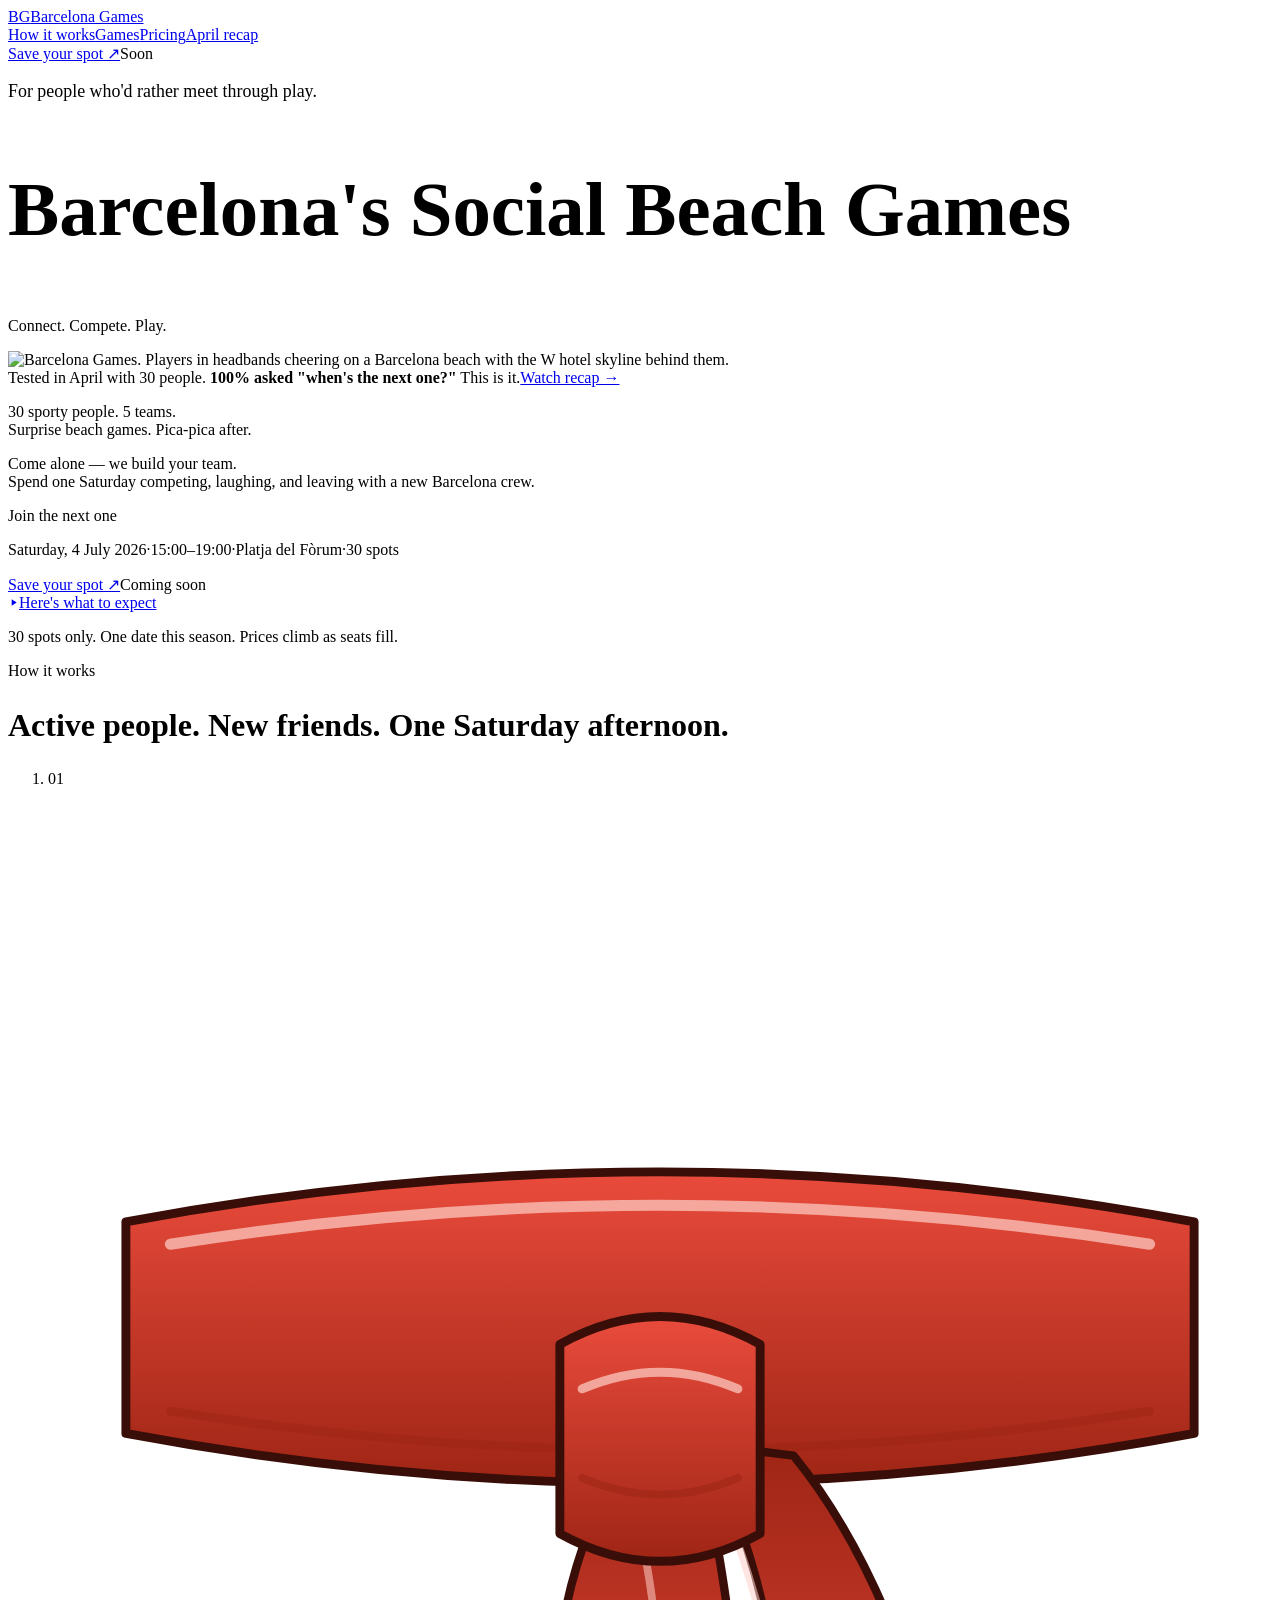
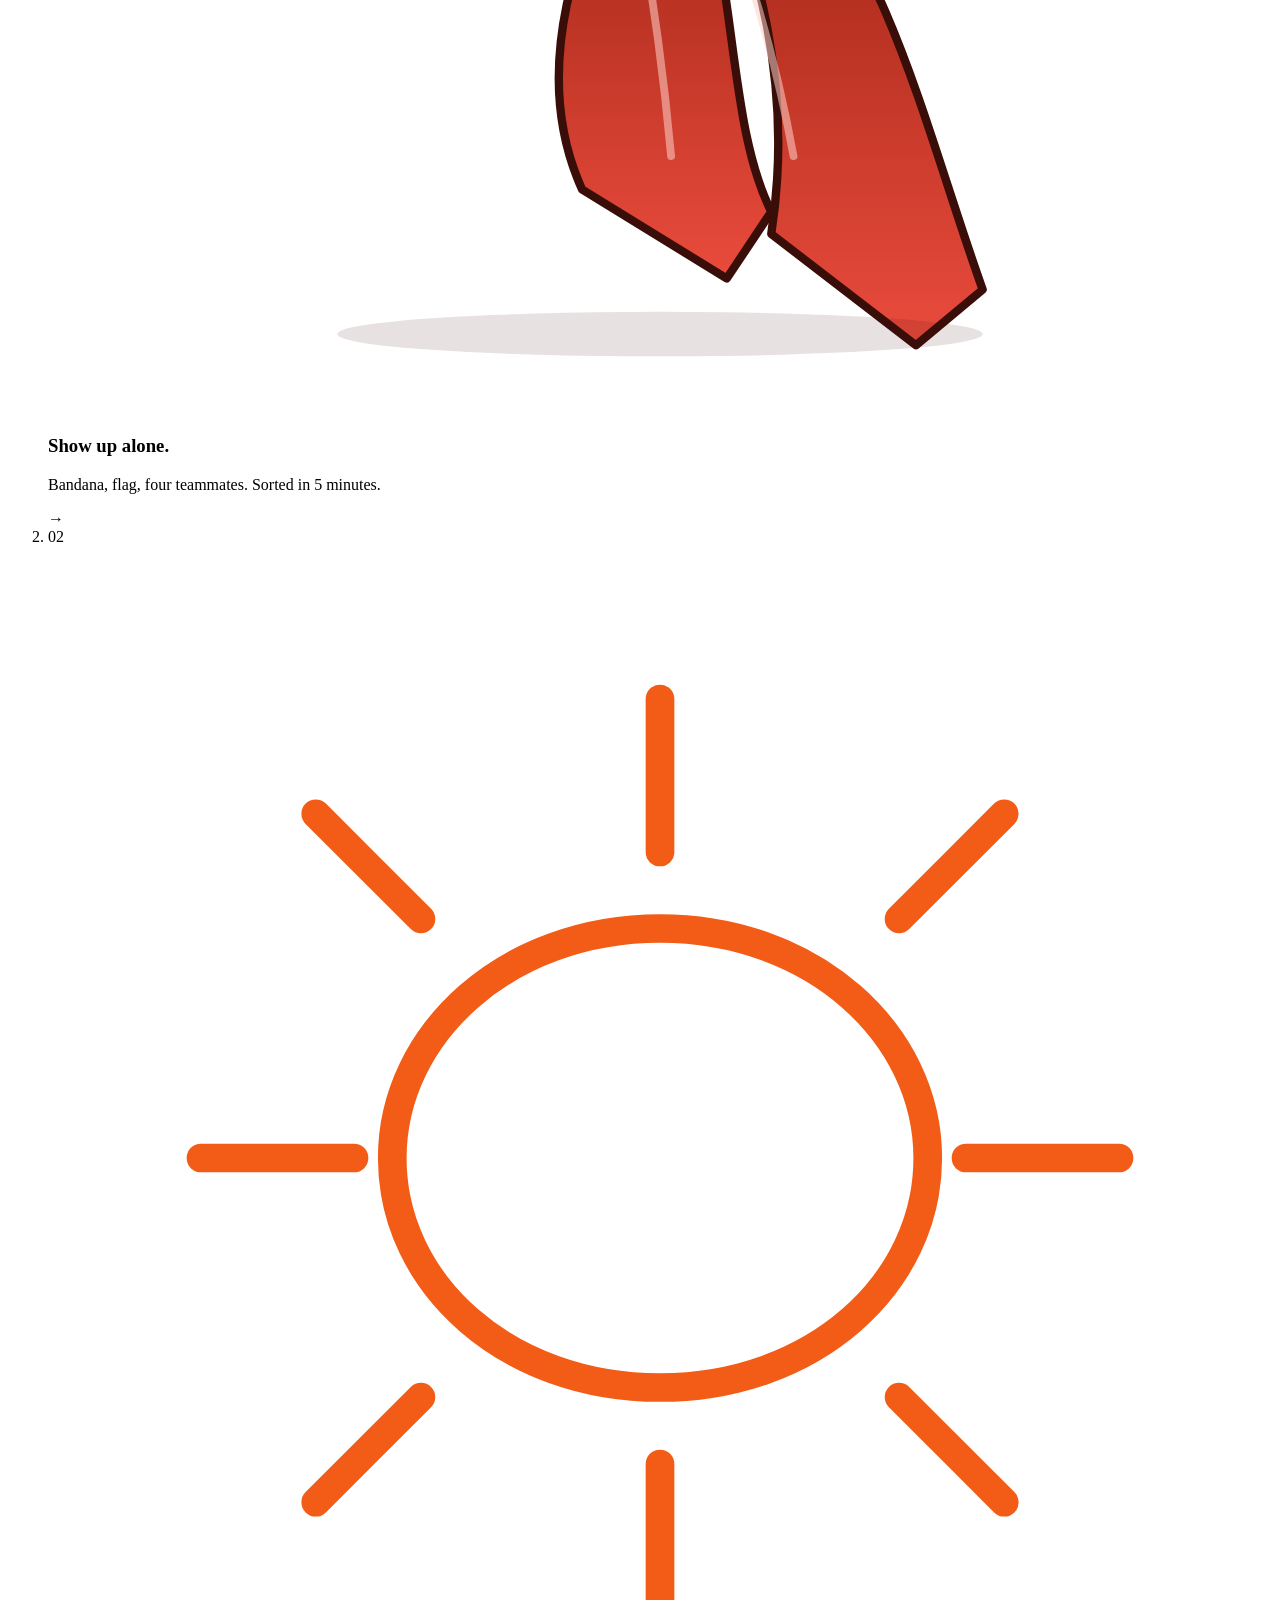
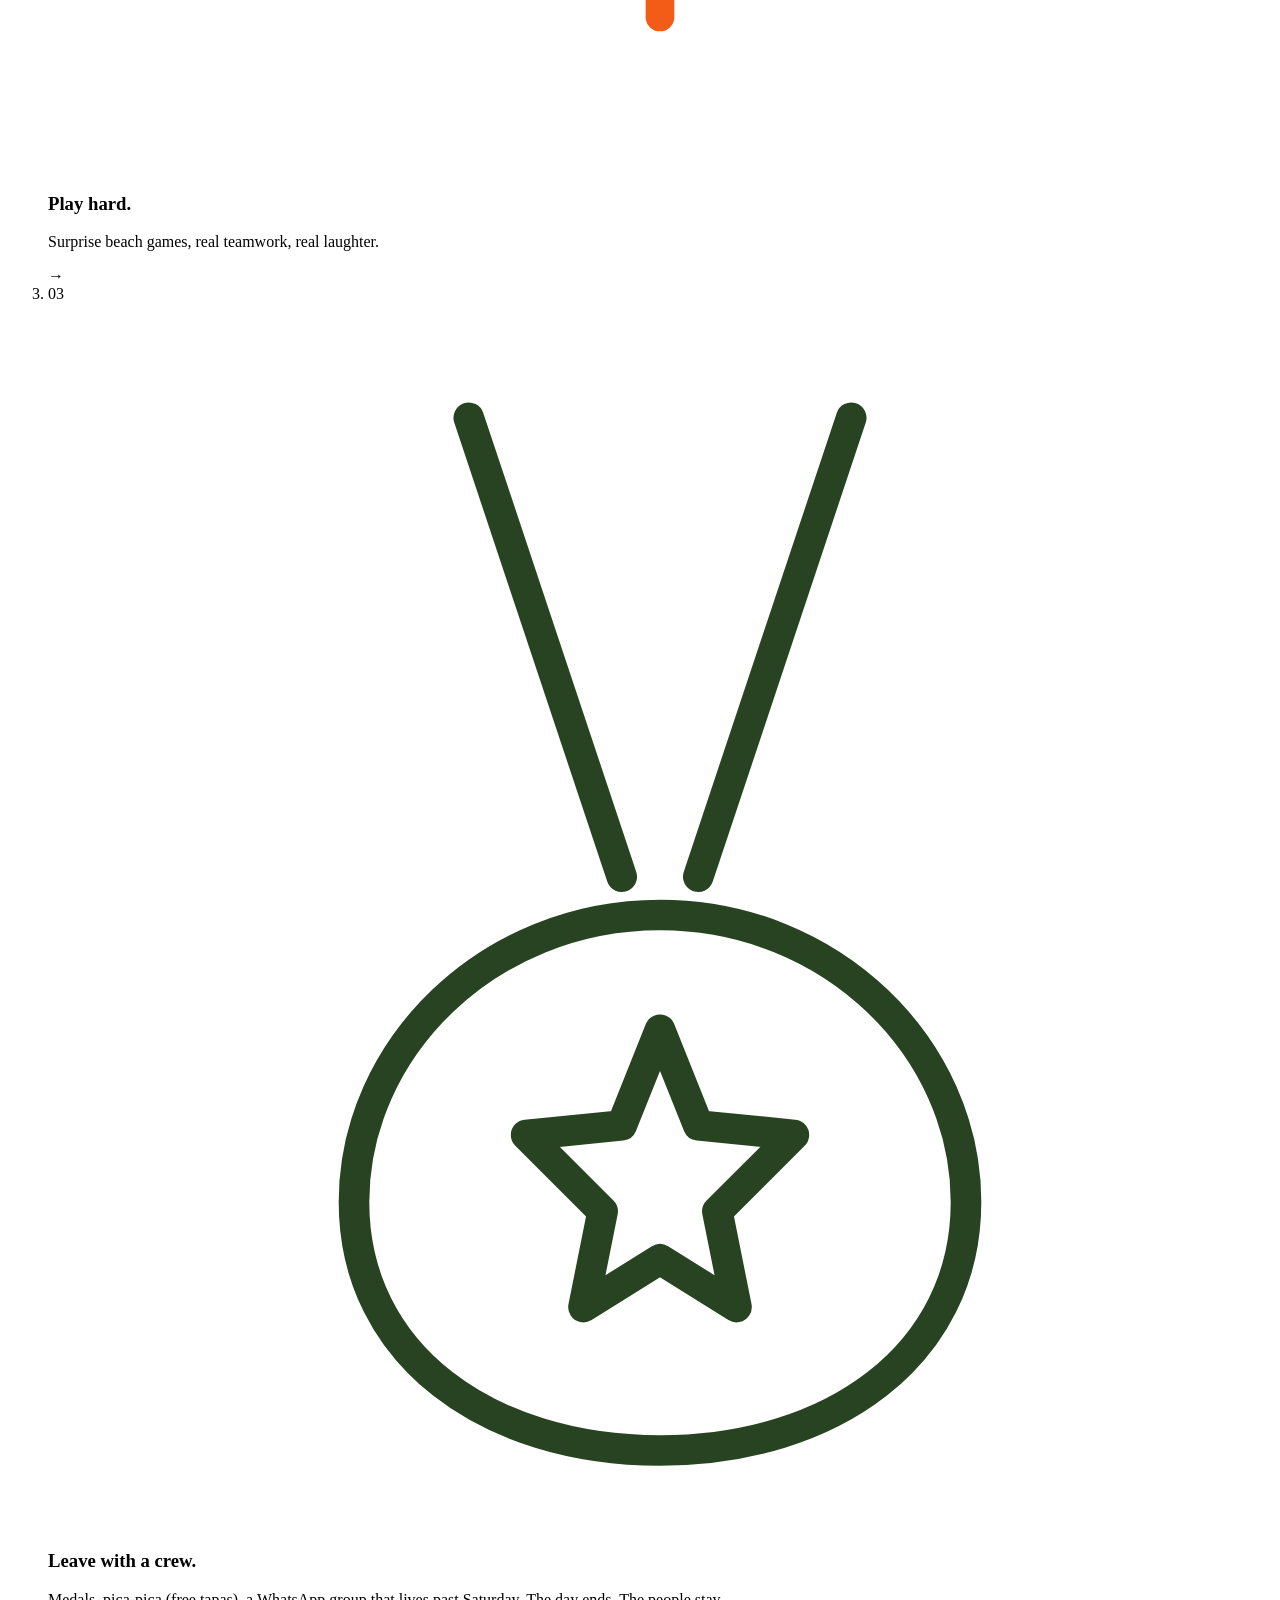
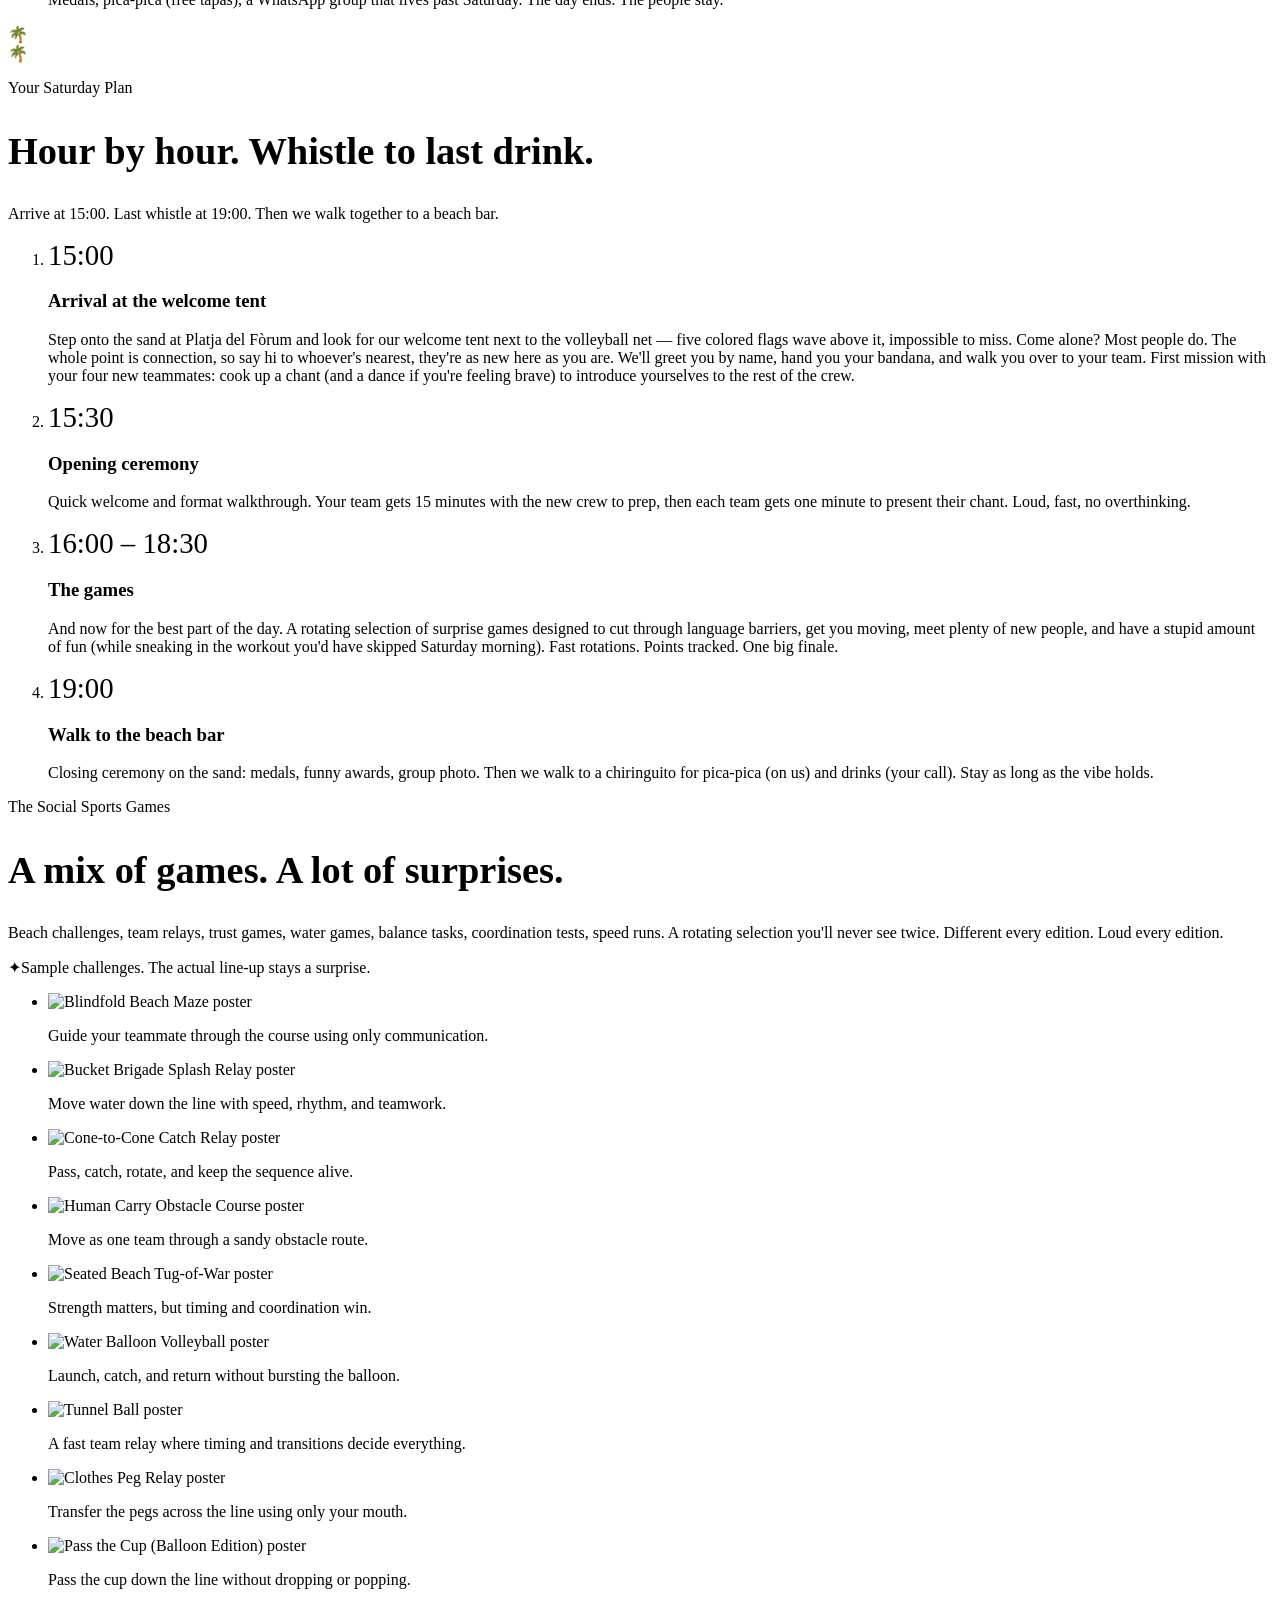
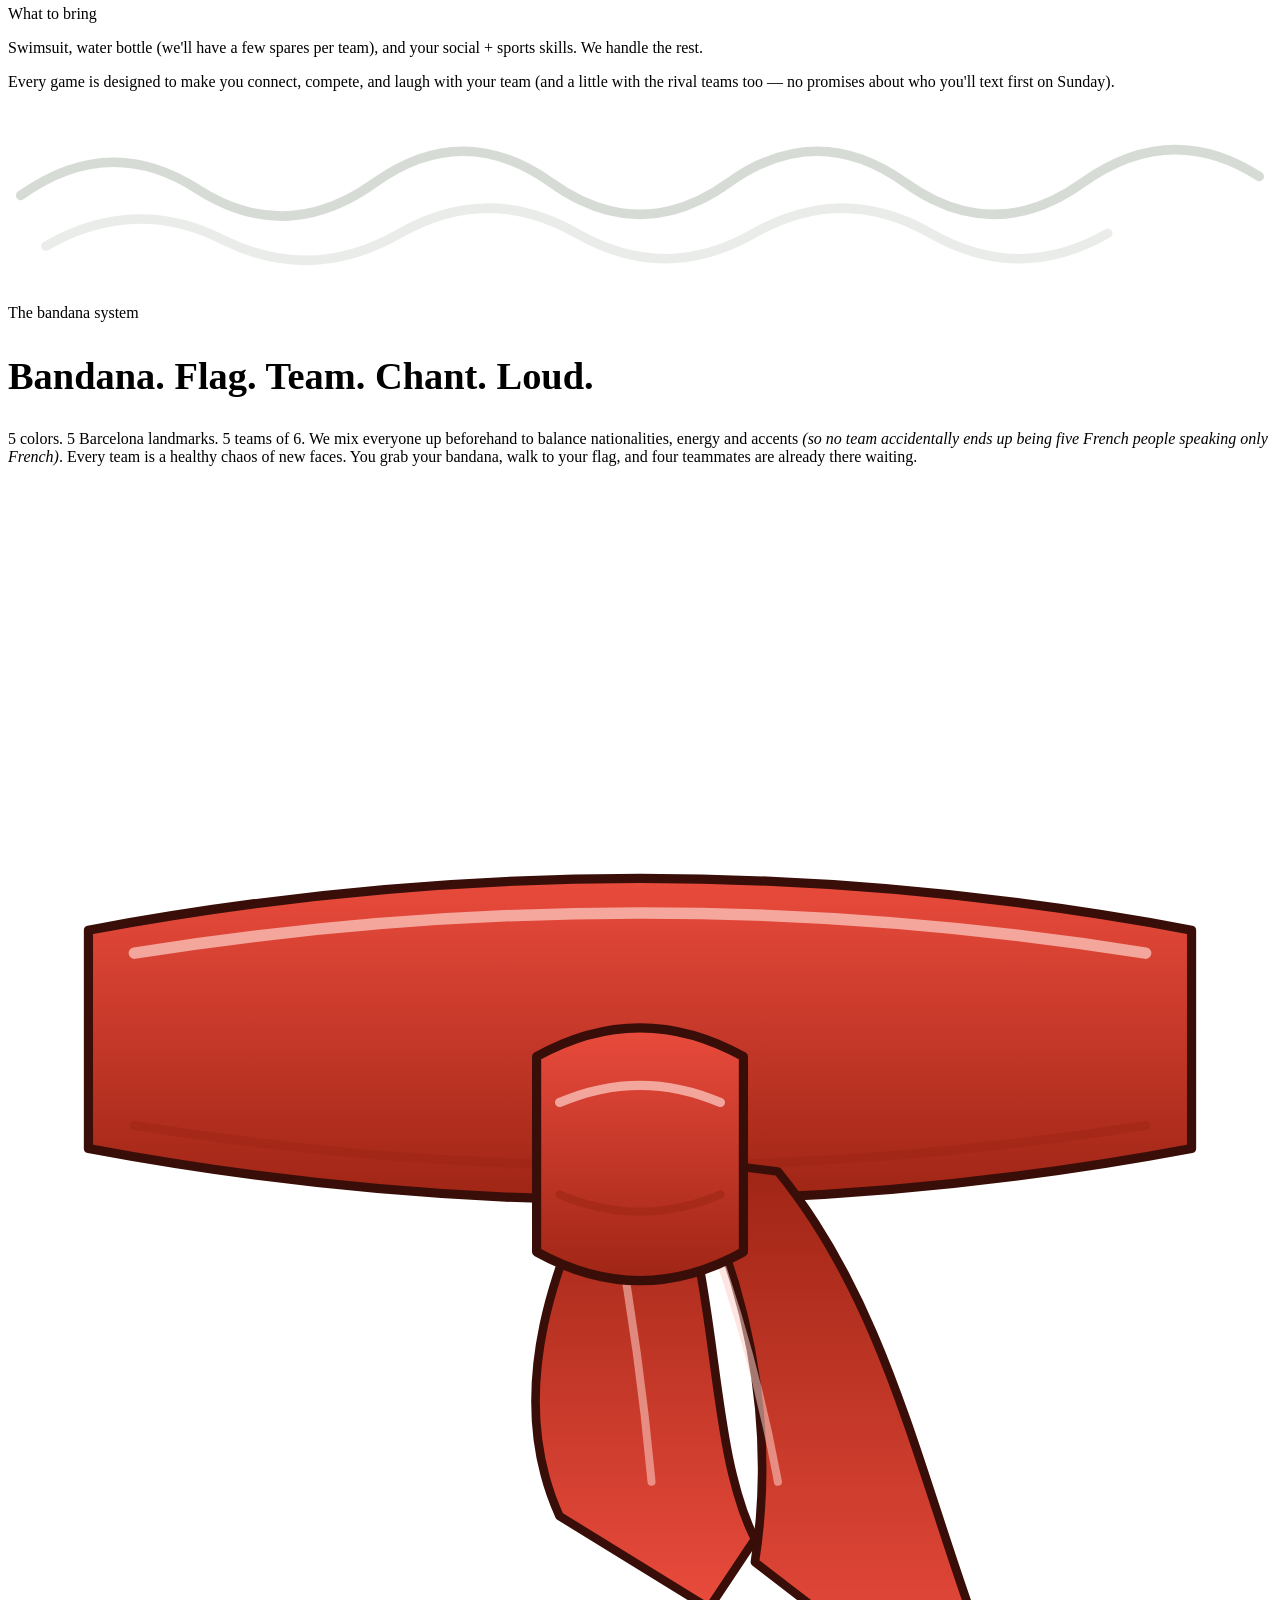
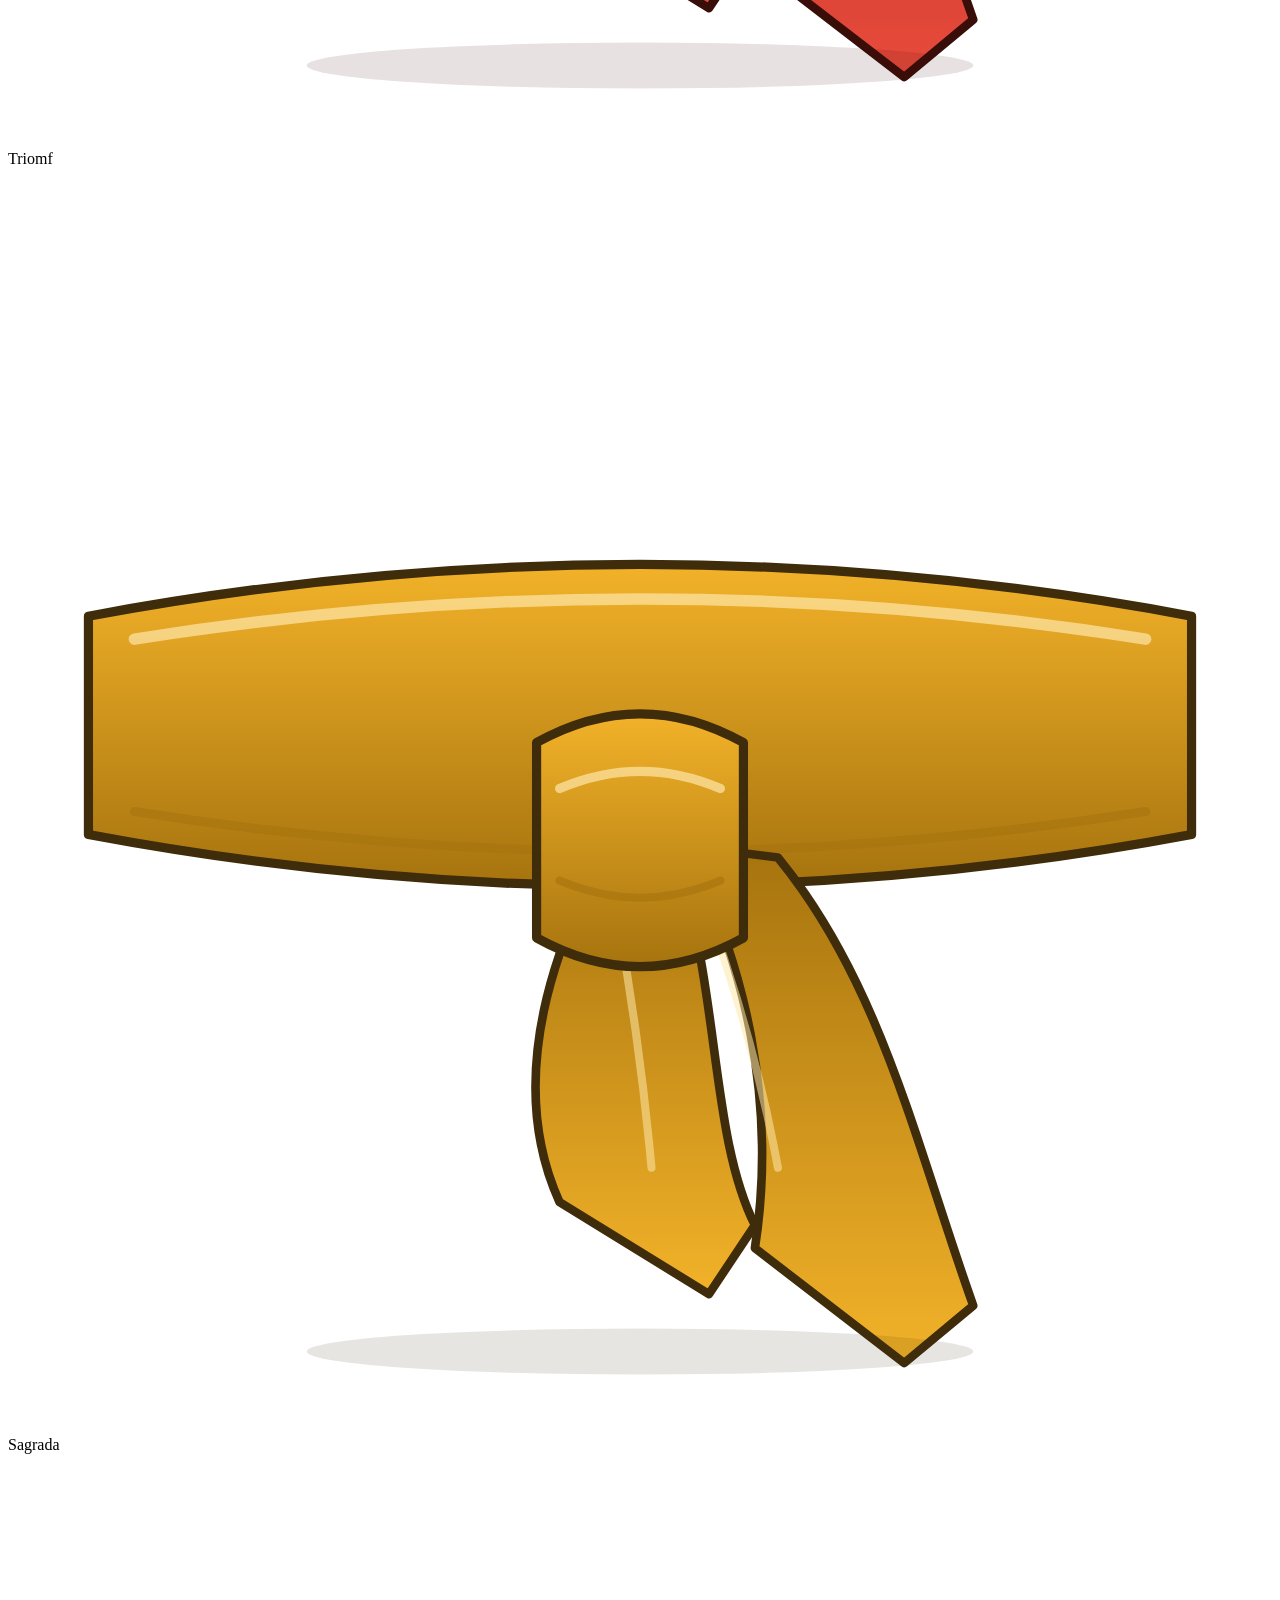
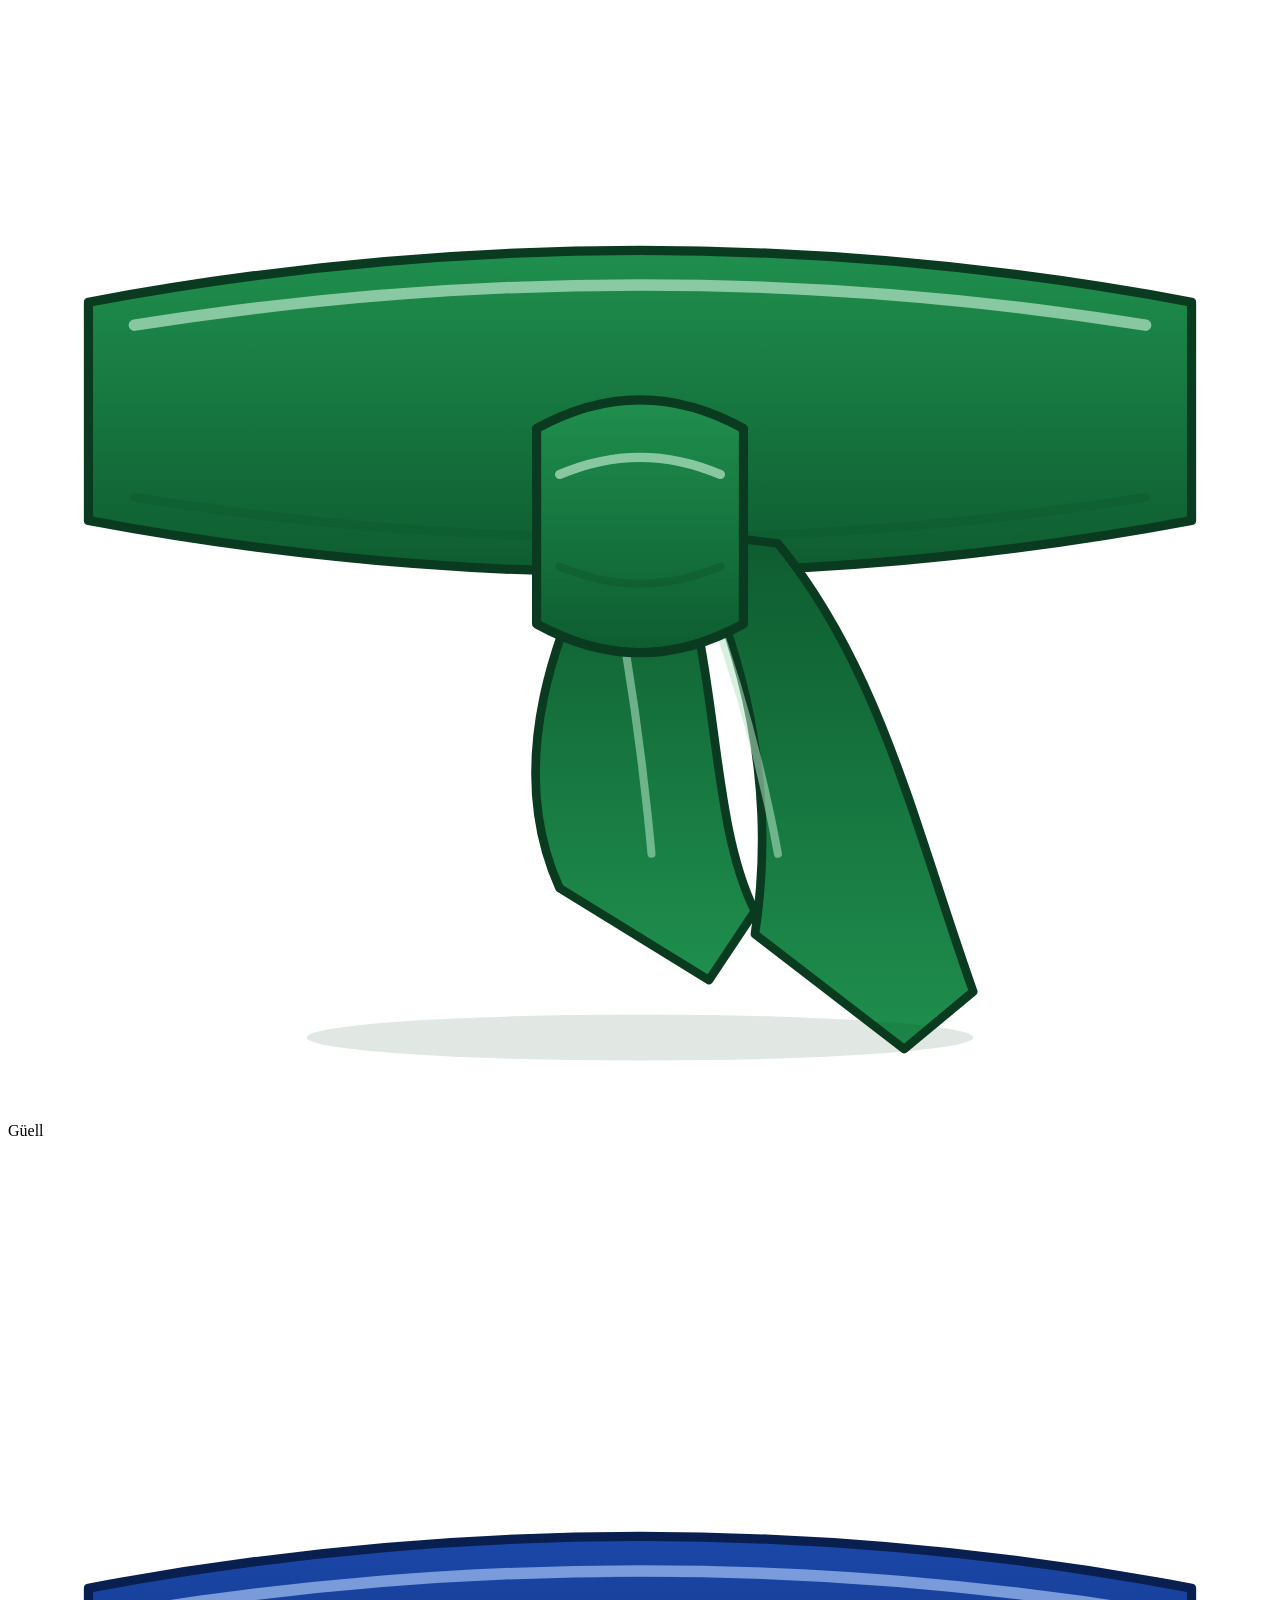
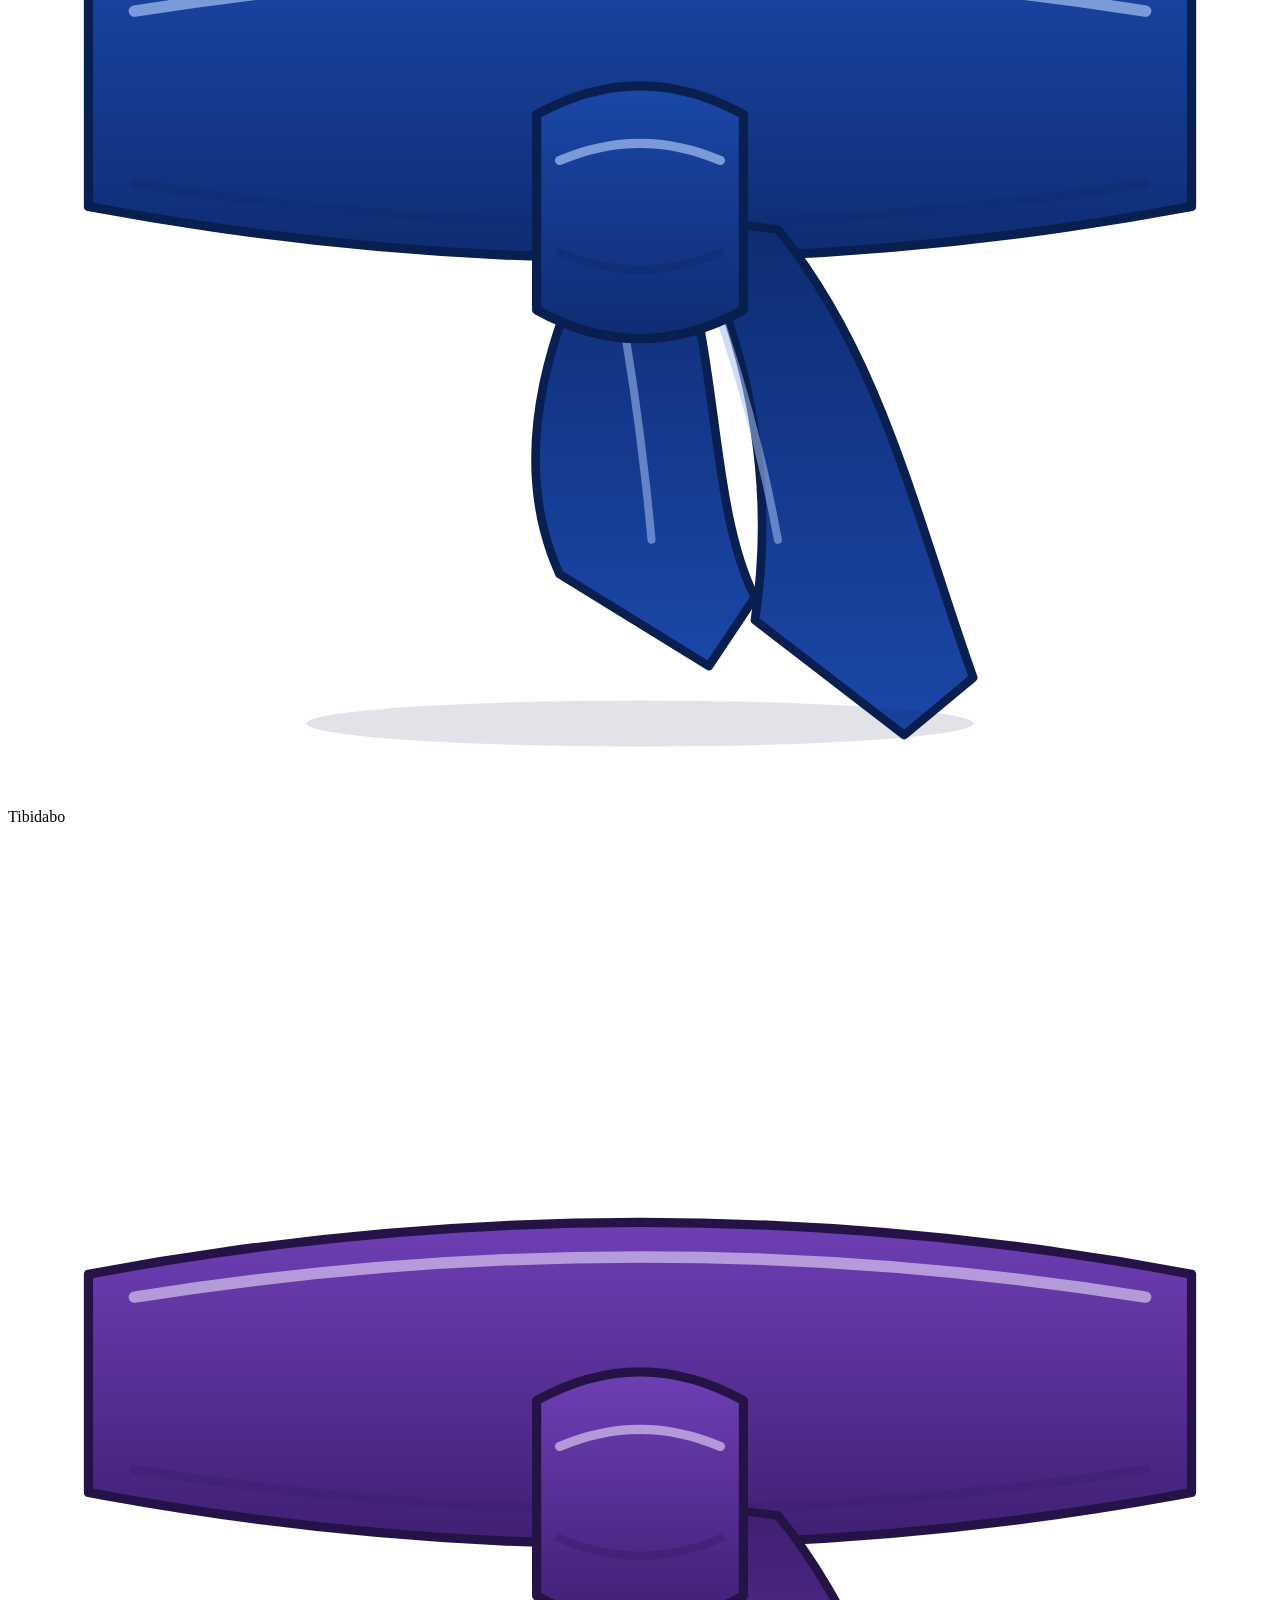
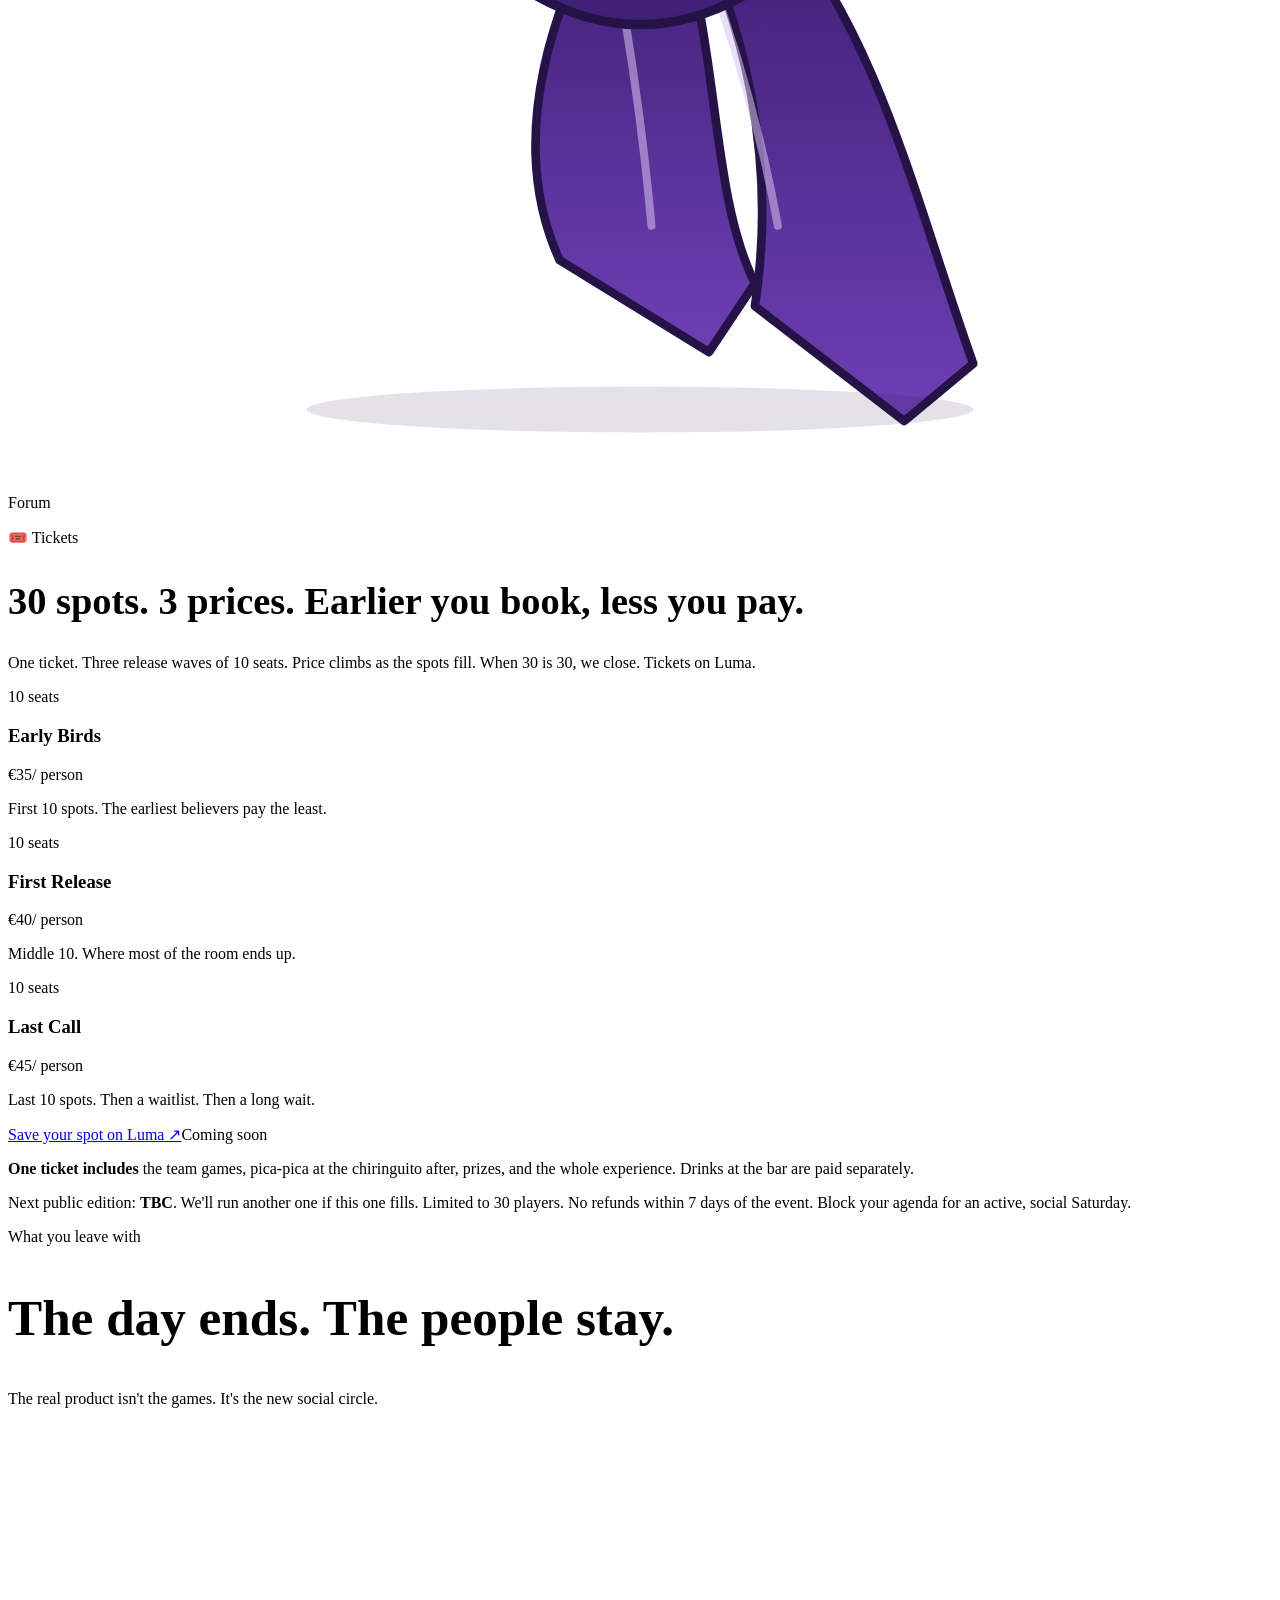
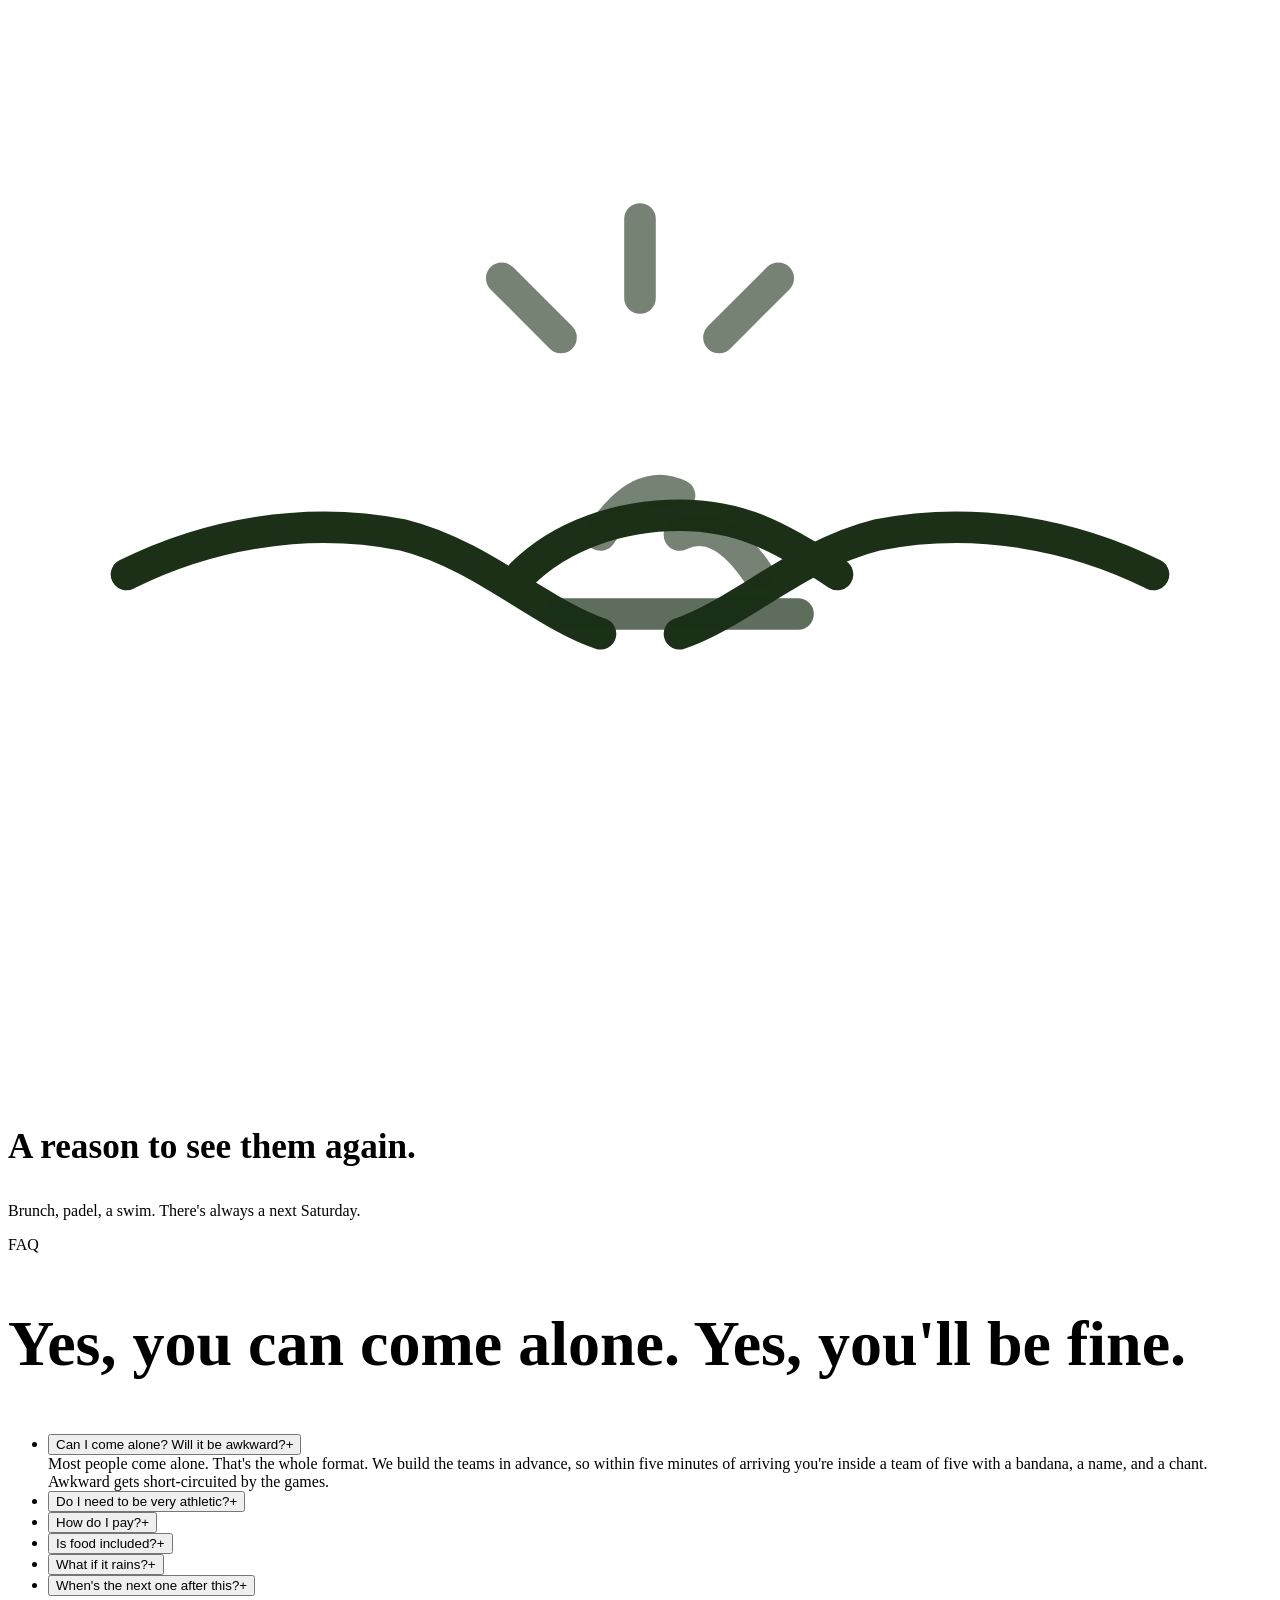
==== commit 227ff4b8: "Coming-soon badges on every Save-your-spot CTA (Hero, Navbar, Pricing, CTA, Mobile sticky) — Luma is" ====
--- a/index.html
+++ b/index.html
@@ -1 +1 @@
-<!DOCTYPE html><html lang="en"><head><meta charSet="utf-8"/><meta name="viewport" content="width=device-width, initial-scale=1"/><link rel="preload" as="image" href="/barcelona-games/hero.jpg?v=3"/><link rel="stylesheet" href="/barcelona-games/_next/static/css/654f6688e3f2d7d0.css" data-precedence="next"/><link rel="preload" as="script" fetchPriority="low" href="/barcelona-games/_next/static/chunks/webpack-cc6a0d2db4e60019.js"/><script src="/barcelona-games/_next/static/chunks/fd9d1056-4e1a26e2d413ba3c.js" async=""></script><script src="/barcelona-games/_next/static/chunks/23-78884847bae4a501.js" async=""></script><script src="/barcelona-games/_next/static/chunks/main-app-9f66045d90d586a7.js" async=""></script><script src="/barcelona-games/_next/static/chunks/231-f5740d57b0ce13e7.js" async=""></script><script src="/barcelona-games/_next/static/chunks/app/page-edde7d85a2709b16.js" async=""></script><script src="/barcelona-games/_next/static/chunks/app/layout-e93794b3966d2151.js" async=""></script><link rel="preconnect" href="https://fonts.googleapis.com"/><link rel="preconnect" href="https://fonts.gstatic.com" crossorigin=""/><meta name="theme-color" content="#F25C16"/><title>Barcelona Games · Beach Sports Meetup for Expats &amp; Locals in Barcelona</title><meta name="description" content="A one-day beach sports meetup for sporty expats, new arrivals, founders, creators and internationally-minded locals in Barcelona. Saturday 4 July 2026."/><meta name="keywords" content="Barcelona sports event,Barcelona expat event,social sports Barcelona,meet people Barcelona,beach games Barcelona,Platja del Fòrum sports meetup,founder events Barcelona,expats in Barcelona"/><link rel="canonical" href="https://quentspats.github.io/barcelona-games/"/><meta property="og:title" content="Barcelona Games · Beach sports meetup for expats &amp; locals"/><meta property="og:description" content="An afternoon on Platja del Fòrum (Barcelona beach). Five teams, surprise games, prizes, then pica-pica together at a beach bar. We build the teams. You bring yourself."/><meta property="og:url" content="https://quentspats.github.io/barcelona-games/"/><meta property="og:site_name" content="Barcelona Games"/><meta property="og:locale" content="en_US"/><meta property="og:image" content="https://quentspats.github.io/barcelona-games/barcelona-games/og.svg"/><meta property="og:image:width" content="1200"/><meta property="og:image:height" content="630"/><meta property="og:image:alt" content="Barcelona Games"/><meta property="og:type" content="website"/><meta name="twitter:card" content="summary_large_image"/><meta name="twitter:title" content="Barcelona Games · Compete · Connect · Play"/><meta name="twitter:description" content="An afternoon on Platja del Fòrum (Barcelona beach). Five teams, surprise games, prizes, then pica-pica together at a beach bar. We build the teams. You bring yourself."/><meta name="twitter:image" content="https://quentspats.github.io/barcelona-games/barcelona-games/og.svg"/><link rel="icon" href="/favicon.svg"/><link href="https://fonts.googleapis.com/css2?family=Archivo+Black&amp;family=Inter:wght@400;500;600;700&amp;family=Playfair+Display:ital,wght@0,700;0,900;1,700;1,900&amp;family=Caveat:wght@500;700&amp;display=swap" rel="stylesheet"/><script type="application/ld+json">{"@context":"https://schema.org","@type":"SportsEvent","name":"Barcelona Games · First public edition","description":"An afternoon on Platja del Fòrum (Barcelona beach). Five teams, surprise games, prizes, then pica-pica together at a beach bar. We build the teams. You bring yourself.","startDate":"2026-07-04T15:00:00+02:00","endDate":"2026-07-04T19:00:00+02:00","eventAttendanceMode":"https://schema.org/OfflineEventAttendanceMode","eventStatus":"https://schema.org/EventScheduled","location":{"@type":"Place","name":"Platja del Fòrum","address":{"@type":"PostalAddress","addressLocality":"Barcelona","addressRegion":"Catalunya","addressCountry":"ES"}},"organizer":{"@type":"Organization","name":"Barcelona Games","url":"https://quentspats.github.io/barcelona-games"},"offers":[{"@type":"Offer","name":"Games Only","price":35,"priceCurrency":"EUR","availability":"https://schema.org/InStock","url":"https://quentspats.github.io/barcelona-games/register?ticket=games-only"},{"@type":"Offer","name":"Games + Lunch & Drink","price":50,"priceCurrency":"EUR","availability":"https://schema.org/InStock","url":"https://quentspats.github.io/barcelona-games/register?ticket=games-lunch"}],"image":["/barcelona-games/og.svg"]}</script><script src="/barcelona-games/_next/static/chunks/polyfills-78c92fac7aa8fdd8.js" noModule=""></script></head><body class="min-h-screen bg-sand-50 text-ink-900"><header class="fixed top-0 left-0 right-0 z-50 transition bg-transparent"><div class="container-tight flex items-center justify-between px-5 sm:px-8 py-3"><a class="flex items-center gap-2.5 group" href="/barcelona-games/"><span class="flex h-9 w-9 items-center justify-center rounded-xl bg-forest-700 text-cream-50 font-display text-base">BG</span><span class="font-script text-xl sm:text-2xl tracking-tight text-forest-700">Barcelona Games</span></a><nav class="flex items-center gap-1 sm:gap-2"><a class="hidden md:inline-flex btn-ghost px-3 py-2 text-sm" href="/barcelona-games/#how-it-works">How it works</a><a class="hidden md:inline-flex btn-ghost px-3 py-2 text-sm" href="/barcelona-games/#games">Games</a><a class="hidden sm:inline-flex btn-ghost px-3 py-2 text-sm" href="/barcelona-games/#pricing">Pricing</a><a class="hidden md:inline-flex btn-ghost px-3 py-2 text-sm" href="/barcelona-games/first-edition/">April recap</a><a href="https://lu.ma/barcelona-games" target="_blank" rel="noreferrer noopener" class="btn bg-sunset-500 text-white hover:bg-sunset-600 px-4 py-2 text-sm shadow-flag">Save your spot ↗</a></nav></div></header><main><section class="relative isolate overflow-hidden bg-cream-50 pt-20 sm:pt-24"><div class="container-tight px-5 sm:px-8 lg:px-12 pb-10 sm:pb-12"><div class="grid lg:grid-cols-2 gap-6 sm:gap-8 lg:gap-x-12 lg:gap-y-8 items-start"><div><p class="font-serif italic text-forest-700/90 leading-snug" style="font-size:clamp(0.95rem, 1.4vw, 1.15rem)">For people who&#x27;d rather meet through play.</p><h1 class="mt-3 sm:mt-4 font-serif font-black tracking-[-0.01em] leading-[0.95] text-forest-900" style="font-size:clamp(2.25rem, 6vw, 5.25rem)">Barcelona&#x27;s <span class="italic block sm:inline">Social Beach Games</span></h1><p class="mt-4 sm:mt-5 inline-flex items-center gap-2 text-sunset-500 font-semibold tracking-[0.2em] uppercase text-[10px] sm:text-sm"><span aria-hidden="true" class="h-px w-5 sm:w-7 bg-sunset-500/40"></span>Connect. Compete. Play.<span aria-hidden="true" class="h-px w-5 sm:w-7 bg-sunset-500/40"></span></p></div><div><div class="relative w-full overflow-hidden rounded-2xl sm:rounded-3xl ring-1 ring-forest-900/10 shadow-card bg-forest-900/5"><img src="/barcelona-games/hero.jpg?v=3" alt="Barcelona Games. Players in headbands cheering on a Barcelona beach with the W hotel skyline behind them." class="block w-full h-auto object-cover" style="aspect-ratio:4 / 3" loading="eager"/><div class="bg-forest-900 text-white px-4 sm:px-5 py-3 flex flex-wrap items-center gap-x-4 gap-y-1 text-[11px] sm:text-sm"><span class="text-cream-50/90 leading-snug">Tested in April with 30 people. <strong class="text-white">100% asked &quot;when&#x27;s the next one?&quot;</strong> This is it.</span><a class="text-sunset-300 hover:text-sunset-200 transition shrink-0 underline-offset-2 hover:underline" href="/barcelona-games/first-edition/">Watch recap →</a></div></div></div><div><div class="rounded-2xl bg-cream-100 ring-1 ring-forest-900/10 p-5 sm:p-6"><p class="text-base sm:text-lg text-forest-900 font-medium leading-snug">30 sporty people. 5 teams.<br/>Surprise beach games. Pica-pica after.</p><p class="mt-3 text-sm text-forest-700 leading-relaxed">Come alone — we build your team.<br/>Spend one Saturday competing, laughing, and leaving with a new Barcelona crew.</p><p class="mt-5 text-[10px] sm:text-[11px] tracking-[0.25em] uppercase text-sunset-500 font-semibold">Join the next one</p><p class="mt-1 text-xs sm:text-sm text-forest-800 font-medium flex flex-wrap items-center gap-x-2 gap-y-1"><span>Saturday, 4 July 2026</span><span class="text-forest-500/60" aria-hidden="true">·</span><span>15:00<!-- -->–<!-- -->19:00</span><span class="text-forest-500/60" aria-hidden="true">·</span><span>Platja del Fòrum</span><span class="text-forest-500/60" aria-hidden="true">·</span><span>30 spots</span></p></div></div><div><div class="flex flex-wrap items-center gap-3"><a href="https://lu.ma/barcelona-games" target="_blank" rel="noreferrer noopener" class="btn-primary text-sm sm:text-base">Save your spot ↗</a><a class=" group inline-flex items-center gap-2.5 rounded-full bg-forest-900 text-cream-50 hover:bg-forest-800 pl-2 pr-5 py-2 sm:py-2.5 text-sm sm:text-base font-semibold shadow-card transition " href="/barcelona-games/first-edition/"><span class="grid place-items-center h-7 w-7 sm:h-8 sm:w-8 rounded-full bg-sunset-500 text-white shadow-flag transition group-hover:scale-105"><svg width="11" height="11" viewBox="0 0 24 24" fill="currentColor" aria-hidden="true"><path d="M8 5v14l11-7z"></path></svg></span>Here&#x27;s what to expect</a></div><p class="mt-3 text-xs text-forest-700/70">30 spots only. One date this season. Prices climb as seats fill.</p></div></div></div></section><section class="bg-cream-100 py-12 sm:py-16"><div class="container-tight"><div class="max-w-3xl"><p class="eyebrow">How it works</p><h2 class="mt-2 font-serif font-black italic text-forest-900 leading-[1] lg:whitespace-nowrap" style="font-size:clamp(1.3rem, 2.6vw, 2rem)">Active people. New friends. One Saturday afternoon.</h2></div><div class="mt-6 sm:mt-8 rounded-3xl bg-cream-100 ring-1 ring-forest-900/10 p-5 sm:p-6"><ol class="grid sm:grid-cols-3 gap-5 sm:gap-3 items-start relative"><li class="relative flex sm:flex-col items-start sm:items-center gap-4 sm:gap-3 sm:text-center"><div class="flex flex-col items-center shrink-0"><span class="text-[10px] tracking-[0.3em] uppercase text-sunset-500 font-semibold">0<!-- -->1</span><div class="mt-2 grid place-items-center h-14 w-14 sm:h-16 sm:w-16"><svg viewBox="0 0 220 220" class="w-14 h-auto" aria-hidden="true" xmlns="http://www.w3.org/2000/svg"><defs><linearGradient id="bg-coral" x1="0" y1="0" x2="0" y2="1"><stop offset="0" stop-color="#FFD0C8"></stop><stop offset="0.5" stop-color="#E94B3C"></stop><stop offset="1" stop-color="#9F2515"></stop></linearGradient><linearGradient id="band-coral" x1="0" y1="0" x2="0" y2="1"><stop offset="0" stop-color="#E94B3C"></stop><stop offset="1" stop-color="#9F2515"></stop></linearGradient><linearGradient id="tail-coral" x1="0" y1="0" x2="0" y2="1"><stop offset="0" stop-color="#9F2515"></stop><stop offset="1" stop-color="#E94B3C"></stop></linearGradient></defs><path d="M14 78 Q110 60 206 78 L206 116 Q110 134 14 116 Z" fill="url(#band-coral)" stroke="#3A0E08" stroke-width="1.6" stroke-linejoin="round"></path><path d="M22 82 Q110 68 198 82" stroke="#FFD0C8" stroke-width="2" fill="none" stroke-linecap="round" opacity="0.7"></path><path d="M22 112 Q110 126 198 112" stroke="#9F2515" stroke-width="1.6" fill="none" stroke-linecap="round" opacity="0.55"></path><path d="M104 118 C 96 134, 86 158, 96 180 L 122 196 L 130 184 C 122 168, 124 142, 116 120 Z" fill="url(#tail-coral)" stroke="#3A0E08" stroke-width="1.5" stroke-linejoin="round"></path><path d="M106 130 q4 22 6 44" stroke="#FFD0C8" stroke-width="1.4" fill="none" stroke-linecap="round" opacity="0.55"></path><path d="M118 118 C 128 138, 134 162, 130 188 L 156 208 L 168 198 C 158 170, 152 142, 134 120 Z" fill="url(#tail-coral)" stroke="#3A0E08" stroke-width="1.5" stroke-linejoin="round"></path><path d="M122 130 q8 22 12 44" stroke="#FFD0C8" stroke-width="1.4" fill="none" stroke-linecap="round" opacity="0.55"></path><g><path d="M92 100 Q110 90 128 100 L128 134 Q110 144 92 134 Z" fill="url(#band-coral)" stroke="#3A0E08" stroke-width="1.6" stroke-linejoin="round"></path><path d="M96 108 Q110 102 124 108" stroke="#FFD0C8" stroke-width="1.6" fill="none" stroke-linecap="round" opacity="0.7"></path><path d="M96 124 Q110 130 124 124" stroke="#9F2515" stroke-width="1.4" fill="none" stroke-linecap="round" opacity="0.6"></path></g><ellipse cx="110" cy="206" rx="58" ry="4" fill="#3A0E08" opacity="0.12"></ellipse></svg></div></div><div class="sm:max-w-[14rem]"><h3 class="font-serif font-black italic text-forest-900 text-base sm:text-lg leading-tight">Show up alone.</h3><p class="mt-1 text-sm text-forest-700 leading-snug">Bandana, flag, four teammates. Sorted in 5 minutes.</p></div><span aria-hidden="true" class="hidden sm:block absolute right-[-8px] top-6 text-sunset-500/40 text-xl font-light select-none">→</span></li><li class="relative flex sm:flex-col items-start sm:items-center gap-4 sm:gap-3 sm:text-center"><div class="flex flex-col items-center shrink-0"><span class="text-[10px] tracking-[0.3em] uppercase text-sunset-500 font-semibold">0<!-- -->2</span><div class="mt-2 grid place-items-center h-14 w-14 sm:h-16 sm:w-16"><svg viewBox="0 0 64 64" class="w-12 h-12 text-sunset-500" aria-hidden="true" xmlns="http://www.w3.org/2000/svg"><g fill="none" stroke-linecap="round" stroke-linejoin="round" stroke="#F25C16" stroke-width="1.5"><path d="M32 20 c8 0 14 5.5 14 12 c0 6.6 -6 12 -14 12 c-8 0 -14 -5.4 -14 -12 c0 -6.5 6 -12 14 -12 z"></path><path d="M32 8 c0 3 0 5 0 8"></path><path d="M32 48 c0 3 0 5 0 8"></path><path d="M8 32 c3 0 5 0 8 0"></path><path d="M48 32 c3 0 5 0 8 0"></path><path d="M14 14 c2 2 3.5 3.5 5.5 5.5"></path><path d="M44.5 44.5 c2 2 3.5 3.5 5.5 5.5"></path><path d="M14 50 c2 -2 3.5 -3.5 5.5 -5.5"></path><path d="M44.5 19.5 c2 -2 3.5 -3.5 5.5 -5.5"></path></g></svg></div></div><div class="sm:max-w-[14rem]"><h3 class="font-serif font-black italic text-forest-900 text-base sm:text-lg leading-tight">Play hard.</h3><p class="mt-1 text-sm text-forest-700 leading-snug">Surprise beach games, real teamwork, real laughter.</p></div><span aria-hidden="true" class="hidden sm:block absolute right-[-8px] top-6 text-sunset-500/40 text-xl font-light select-none">→</span></li><li class="relative flex sm:flex-col items-start sm:items-center gap-4 sm:gap-3 sm:text-center"><div class="flex flex-col items-center shrink-0"><span class="text-[10px] tracking-[0.3em] uppercase text-sunset-500 font-semibold">0<!-- -->3</span><div class="mt-2 grid place-items-center h-14 w-14 sm:h-16 sm:w-16"><svg viewBox="0 0 64 64" class="w-12 h-12 text-forest-900" aria-hidden="true" xmlns="http://www.w3.org/2000/svg"><g fill="none" stroke-linecap="round" stroke-linejoin="round" stroke="#284321" stroke-width="1.6"><path d="M22 6 l8 24"></path><path d="M42 6 l-8 24"></path><path d="M32 32 c-9 0 -16 7 -16 15 c0 8 7 13 16 13 c9 0 16 -5 16 -13 c0 -8 -7 -15 -16 -15 z"></path><path d="M32 38 l2 5 l5 0.5 l-4 4 l1 5 l-4 -2.5 l-4 2.5 l1 -5 l-4 -4 l5 -0.5 z"></path></g></svg></div></div><div class="sm:max-w-[14rem]"><h3 class="font-serif font-black italic text-forest-900 text-base sm:text-lg leading-tight">Leave with a crew.</h3><p class="mt-1 text-sm text-forest-700 leading-snug">Medals, pica-pica (free tapas), a WhatsApp group that lives past Saturday. The day ends. The people stay.</p></div></li></ol></div></div></section><section id="schedule" class="section bg-palm-700 text-sand-50 relative overflow-hidden"><div class="absolute -top-10 -left-6 text-9xl select-none opacity-15" aria-hidden="true">🌴</div><div class="absolute -bottom-10 -right-6 text-9xl select-none opacity-15" aria-hidden="true">🌴</div><div class="container-tight relative"><p class="eyebrow text-peach-200">Your Saturday Plan</p><h2 class="mt-3 font-serif font-black italic text-white leading-[1] lg:whitespace-nowrap" style="font-size:clamp(1.5rem, 3vw, 2.4rem)">Hour by hour. Whistle to last drink.</h2><p class="mt-3 text-base sm:text-lg text-sand-100/90 max-w-2xl">Arrive at 15:00. Last whistle at 19:00. Then we walk together to a beach bar.</p><ol class="mt-8 grid sm:grid-cols-2 lg:grid-cols-4 gap-3 sm:gap-4"><li class="rounded-2xl bg-white/5 ring-1 ring-white/10 p-4 sm:p-5 backdrop-blur"><div class="font-serif italic font-black text-peach-200 leading-none" style="font-size:clamp(1.4rem, 2.4vw, 1.8rem)">15:00</div><h3 class="mt-2 font-display text-base sm:text-lg text-white leading-tight">Arrival at the welcome tent</h3><p class="mt-2 text-sm text-sand-100/85 leading-snug">Step onto the sand at Platja del Fòrum and look for our welcome tent next to the volleyball net — five colored flags wave above it, impossible to miss. Come alone? Most people do. The whole point is connection, so say hi to whoever&#x27;s nearest, they&#x27;re as new here as you are. We&#x27;ll greet you by name, hand you your bandana, and walk you over to your team. First mission with your four new teammates: cook up a chant (and a dance if you&#x27;re feeling brave) to introduce yourselves to the rest of the crew.</p></li><li class="rounded-2xl bg-white/5 ring-1 ring-white/10 p-4 sm:p-5 backdrop-blur"><div class="font-serif italic font-black text-peach-200 leading-none" style="font-size:clamp(1.4rem, 2.4vw, 1.8rem)">15:30</div><h3 class="mt-2 font-display text-base sm:text-lg text-white leading-tight">Opening ceremony</h3><p class="mt-2 text-sm text-sand-100/85 leading-snug">Quick welcome and format walkthrough. Your team gets 15 minutes with the new crew to prep, then each team gets one minute to present their chant. Loud, fast, no overthinking.</p></li><li class="rounded-2xl bg-white/5 ring-1 ring-white/10 p-4 sm:p-5 backdrop-blur"><div class="font-serif italic font-black text-peach-200 leading-none" style="font-size:clamp(1.4rem, 2.4vw, 1.8rem)">16:00 – 18:30</div><h3 class="mt-2 font-display text-base sm:text-lg text-white leading-tight">The games</h3><p class="mt-2 text-sm text-sand-100/85 leading-snug">And now for the best part of the day. A rotating selection of surprise games designed to cut through language barriers, get you moving, meet plenty of new people, and have a stupid amount of fun (while sneaking in the workout you&#x27;d have skipped Saturday morning). Fast rotations. Points tracked. One big finale.</p></li><li class="rounded-2xl bg-white/5 ring-1 ring-white/10 p-4 sm:p-5 backdrop-blur"><div class="font-serif italic font-black text-peach-200 leading-none" style="font-size:clamp(1.4rem, 2.4vw, 1.8rem)">19:00</div><h3 class="mt-2 font-display text-base sm:text-lg text-white leading-tight">Walk to the beach bar</h3><p class="mt-2 text-sm text-sand-100/85 leading-snug">Closing ceremony on the sand: medals, funny awards, group photo. Then we walk to a chiringuito for pica-pica (on us) and drinks (your call). Stay as long as the vibe holds.</p></li></ol></div></section><section id="games" class="relative section bg-cream-50 overflow-hidden"><div class="container-tight relative"><div class="max-w-3xl"><p class="eyebrow">The Social Sports Games</p><h2 class="mt-3 font-serif font-black italic text-forest-900 leading-[1] lg:whitespace-nowrap" style="font-size:clamp(1.5rem, 3vw, 2.4rem)">A mix of games.<!-- --> <span class="underline decoration-sunset-500 decoration-4 underline-offset-4">A lot of surprises.</span></h2><p class="mt-5 text-lg text-forest-700 leading-relaxed">Beach challenges, team relays, trust games, water games, balance tasks, coordination tests, speed runs. A rotating<!-- --> <span class="font-semibold text-forest-900 underline decoration-sunset-500 decoration-2 underline-offset-4">selection</span> <!-- -->you&#x27;ll never see twice. Different every edition. Loud every edition.</p><p class="mt-4 text-xs sm:text-sm text-forest-500 inline-flex items-center gap-2"><span aria-hidden="true">✦</span>Sample challenges. The actual line-up stays a surprise.</p></div><div class="mt-8 sm:mt-10 -mx-5 sm:-mx-8 lg:-mx-12"><ul class=" flex gap-4 sm:gap-5 overflow-x-auto pb-4 px-5 sm:px-8 lg:px-12 snap-x snap-mandatory scroll-px-5 sm:scroll-px-8 [scrollbar-width:thin] "><li class=" snap-start shrink-0 w-[78%] sm:w-[44%] md:w-[32%] lg:w-[26%] xl:w-[22%] rounded-2xl bg-white ring-1 ring-forest-900/10 shadow-card overflow-hidden hover:-translate-y-0.5 transition "><div class="relative aspect-[4/3] bg-forest-900"><img src="/barcelona-games/games/blindfold-beach-maze.jpg" alt="Blindfold Beach Maze poster" class="absolute inset-0 h-full w-full object-cover" loading="lazy"/></div><p class="p-4 text-sm text-forest-700 leading-snug">Guide your teammate through the course using only communication.</p></li><li class=" snap-start shrink-0 w-[78%] sm:w-[44%] md:w-[32%] lg:w-[26%] xl:w-[22%] rounded-2xl bg-white ring-1 ring-forest-900/10 shadow-card overflow-hidden hover:-translate-y-0.5 transition "><div class="relative aspect-[4/3] bg-forest-900"><img src="/barcelona-games/games/bucket-brigade-splash-relay.jpg" alt="Bucket Brigade Splash Relay poster" class="absolute inset-0 h-full w-full object-cover" loading="lazy"/></div><p class="p-4 text-sm text-forest-700 leading-snug">Move water down the line with speed, rhythm, and teamwork.</p></li><li class=" snap-start shrink-0 w-[78%] sm:w-[44%] md:w-[32%] lg:w-[26%] xl:w-[22%] rounded-2xl bg-white ring-1 ring-forest-900/10 shadow-card overflow-hidden hover:-translate-y-0.5 transition "><div class="relative aspect-[4/3] bg-forest-900"><img src="/barcelona-games/games/cone-to-cone-catch-relay.jpg" alt="Cone-to-Cone Catch Relay poster" class="absolute inset-0 h-full w-full object-cover" loading="lazy"/></div><p class="p-4 text-sm text-forest-700 leading-snug">Pass, catch, rotate, and keep the sequence alive.</p></li><li class=" snap-start shrink-0 w-[78%] sm:w-[44%] md:w-[32%] lg:w-[26%] xl:w-[22%] rounded-2xl bg-white ring-1 ring-forest-900/10 shadow-card overflow-hidden hover:-translate-y-0.5 transition "><div class="relative aspect-[4/3] bg-forest-900"><img src="/barcelona-games/games/human-carry-obstacle-course.jpg" alt="Human Carry Obstacle Course poster" class="absolute inset-0 h-full w-full object-cover" loading="lazy"/></div><p class="p-4 text-sm text-forest-700 leading-snug">Move as one team through a sandy obstacle route.</p></li><li class=" snap-start shrink-0 w-[78%] sm:w-[44%] md:w-[32%] lg:w-[26%] xl:w-[22%] rounded-2xl bg-white ring-1 ring-forest-900/10 shadow-card overflow-hidden hover:-translate-y-0.5 transition "><div class="relative aspect-[4/3] bg-forest-900"><img src="/barcelona-games/games/seated-beach-tug-of-war.jpg" alt="Seated Beach Tug-of-War poster" class="absolute inset-0 h-full w-full object-cover" loading="lazy"/></div><p class="p-4 text-sm text-forest-700 leading-snug">Strength matters, but timing and coordination win.</p></li><li class=" snap-start shrink-0 w-[78%] sm:w-[44%] md:w-[32%] lg:w-[26%] xl:w-[22%] rounded-2xl bg-white ring-1 ring-forest-900/10 shadow-card overflow-hidden hover:-translate-y-0.5 transition "><div class="relative aspect-[4/3] bg-forest-900"><img src="/barcelona-games/games/water-balloon-volleyball.jpg" alt="Water Balloon Volleyball poster" class="absolute inset-0 h-full w-full object-cover" loading="lazy"/></div><p class="p-4 text-sm text-forest-700 leading-snug">Launch, catch, and return without bursting the balloon.</p></li><li class=" snap-start shrink-0 w-[78%] sm:w-[44%] md:w-[32%] lg:w-[26%] xl:w-[22%] rounded-2xl bg-white ring-1 ring-forest-900/10 shadow-card overflow-hidden hover:-translate-y-0.5 transition "><div class="relative aspect-[4/3] bg-forest-900"><img src="/barcelona-games/games/tunnel-ball.jpg" alt="Tunnel Ball poster" class="absolute inset-0 h-full w-full object-cover" loading="lazy"/></div><p class="p-4 text-sm text-forest-700 leading-snug">A fast team relay where timing and transitions decide everything.</p></li><li class=" snap-start shrink-0 w-[78%] sm:w-[44%] md:w-[32%] lg:w-[26%] xl:w-[22%] rounded-2xl bg-white ring-1 ring-forest-900/10 shadow-card overflow-hidden hover:-translate-y-0.5 transition "><div class="relative aspect-[4/3] bg-forest-900"><img src="/barcelona-games/games/clothes-peg-relay.jpg" alt="Clothes Peg Relay poster" class="absolute inset-0 h-full w-full object-cover" loading="lazy"/></div><p class="p-4 text-sm text-forest-700 leading-snug">Transfer the pegs across the line using only your mouth.</p></li><li class=" snap-start shrink-0 w-[78%] sm:w-[44%] md:w-[32%] lg:w-[26%] xl:w-[22%] rounded-2xl bg-white ring-1 ring-forest-900/10 shadow-card overflow-hidden hover:-translate-y-0.5 transition "><div class="relative aspect-[4/3] bg-forest-900"><img src="/barcelona-games/games/pass-the-cup.jpg" alt="Pass the Cup (Balloon Edition) poster" class="absolute inset-0 h-full w-full object-cover" loading="lazy"/></div><p class="p-4 text-sm text-forest-700 leading-snug">Pass the cup down the line without dropping or popping.</p></li></ul></div><div class="mt-8 rounded-2xl bg-white ring-1 ring-forest-900/10 px-5 sm:px-6 py-4 max-w-3xl"><p class="text-[10px] sm:text-[11px] tracking-[0.25em] uppercase text-sunset-500 font-semibold">What to bring</p><p class="mt-2 text-sm sm:text-base text-forest-800 leading-snug">Swimsuit, water bottle (we&#x27;ll have a few spares per team), and your social + sports skills. We handle the rest.</p></div><p class="mt-10 text-center font-serif italic font-black text-forest-900 text-lg sm:text-xl leading-snug max-w-2xl mx-auto">Every game is designed to make you<!-- --> <span class="text-sunset-500">connect</span>,<!-- --> <span class="text-sunset-500">compete</span>, and<!-- --> <span class="text-sunset-500">laugh</span> with your team<!-- --> <span class="not-italic font-normal text-base text-forest-600">(and a little with the rival teams too — no promises about who you&#x27;ll text first on Sunday).</span></p></div><svg viewBox="0 0 200 28" class="absolute -bottom-1 left-0 right-0 w-full h-6 text-forest-700/30" aria-hidden="true" xmlns="http://www.w3.org/2000/svg"><g fill="none" stroke-linecap="round" stroke-linejoin="round" stroke="#28432130" stroke-width="1.5"><path d="M2 14 q14 -10 28 -1 q14 9 28 -1 q14 -10 28 0 q14 10 28 0 q14 -10 28 0 q14 10 28 0 q14 -10 28 -1"></path><path d="M6 22 q14 -8 28 -1 q14 7 28 -1 q14 -8 28 0 q14 8 28 0 q14 -8 28 0 q14 8 28 0" opacity="0.55"></path></g></svg></section><section class="section bg-cream-100 relative"><div class="container-tight grid lg:grid-cols-12 gap-10 items-center"><div class="lg:col-span-5"><p class="eyebrow">The bandana system</p><h2 class="mt-3 font-serif font-black italic text-forest-900 leading-[1]" style="font-size:clamp(1.5rem, 3vw, 2.4rem)">Bandana. Flag. Team. Chant. Loud.</h2><p class="mt-4 text-base sm:text-lg text-forest-700 max-w-lg leading-snug">5 colors. 5 Barcelona landmarks. 5 teams of 6. We mix everyone up beforehand to balance nationalities, energy and accents <em>(so no team accidentally ends up being five French people speaking only French)</em>. Every team is a healthy chaos of new faces. You grab your bandana, walk to your flag, and four teammates are already there waiting.</p></div><div class="lg:col-span-7"><div class="grid grid-cols-2 sm:grid-cols-3 lg:grid-cols-5 gap-4 items-end"><div class="flex flex-col items-center gap-2"><svg viewBox="0 0 220 220" class="w-full h-auto" aria-hidden="true" xmlns="http://www.w3.org/2000/svg"><defs><linearGradient id="bg-coral" x1="0" y1="0" x2="0" y2="1"><stop offset="0" stop-color="#FFD0C8"></stop><stop offset="0.5" stop-color="#E94B3C"></stop><stop offset="1" stop-color="#9F2515"></stop></linearGradient><linearGradient id="band-coral" x1="0" y1="0" x2="0" y2="1"><stop offset="0" stop-color="#E94B3C"></stop><stop offset="1" stop-color="#9F2515"></stop></linearGradient><linearGradient id="tail-coral" x1="0" y1="0" x2="0" y2="1"><stop offset="0" stop-color="#9F2515"></stop><stop offset="1" stop-color="#E94B3C"></stop></linearGradient></defs><path d="M14 78 Q110 60 206 78 L206 116 Q110 134 14 116 Z" fill="url(#band-coral)" stroke="#3A0E08" stroke-width="1.6" stroke-linejoin="round"></path><path d="M22 82 Q110 68 198 82" stroke="#FFD0C8" stroke-width="2" fill="none" stroke-linecap="round" opacity="0.7"></path><path d="M22 112 Q110 126 198 112" stroke="#9F2515" stroke-width="1.6" fill="none" stroke-linecap="round" opacity="0.55"></path><path d="M104 118 C 96 134, 86 158, 96 180 L 122 196 L 130 184 C 122 168, 124 142, 116 120 Z" fill="url(#tail-coral)" stroke="#3A0E08" stroke-width="1.5" stroke-linejoin="round"></path><path d="M106 130 q4 22 6 44" stroke="#FFD0C8" stroke-width="1.4" fill="none" stroke-linecap="round" opacity="0.55"></path><path d="M118 118 C 128 138, 134 162, 130 188 L 156 208 L 168 198 C 158 170, 152 142, 134 120 Z" fill="url(#tail-coral)" stroke="#3A0E08" stroke-width="1.5" stroke-linejoin="round"></path><path d="M122 130 q8 22 12 44" stroke="#FFD0C8" stroke-width="1.4" fill="none" stroke-linecap="round" opacity="0.55"></path><g><path d="M92 100 Q110 90 128 100 L128 134 Q110 144 92 134 Z" fill="url(#band-coral)" stroke="#3A0E08" stroke-width="1.6" stroke-linejoin="round"></path><path d="M96 108 Q110 102 124 108" stroke="#FFD0C8" stroke-width="1.6" fill="none" stroke-linecap="round" opacity="0.7"></path><path d="M96 124 Q110 130 124 124" stroke="#9F2515" stroke-width="1.4" fill="none" stroke-linecap="round" opacity="0.6"></path></g><ellipse cx="110" cy="206" rx="58" ry="4" fill="#3A0E08" opacity="0.12"></ellipse></svg><span class="font-display text-sm text-forest-900 text-center leading-tight">Triomf</span></div><div class="flex flex-col items-center gap-2"><svg viewBox="0 0 220 220" class="w-full h-auto" aria-hidden="true" xmlns="http://www.w3.org/2000/svg"><defs><linearGradient id="bg-gold" x1="0" y1="0" x2="0" y2="1"><stop offset="0" stop-color="#FFE7A8"></stop><stop offset="0.5" stop-color="#F2B229"></stop><stop offset="1" stop-color="#A6730E"></stop></linearGradient><linearGradient id="band-gold" x1="0" y1="0" x2="0" y2="1"><stop offset="0" stop-color="#F2B229"></stop><stop offset="1" stop-color="#A6730E"></stop></linearGradient><linearGradient id="tail-gold" x1="0" y1="0" x2="0" y2="1"><stop offset="0" stop-color="#A6730E"></stop><stop offset="1" stop-color="#F2B229"></stop></linearGradient></defs><path d="M14 78 Q110 60 206 78 L206 116 Q110 134 14 116 Z" fill="url(#band-gold)" stroke="#3F2C0A" stroke-width="1.6" stroke-linejoin="round"></path><path d="M22 82 Q110 68 198 82" stroke="#FFE7A8" stroke-width="2" fill="none" stroke-linecap="round" opacity="0.7"></path><path d="M22 112 Q110 126 198 112" stroke="#A6730E" stroke-width="1.6" fill="none" stroke-linecap="round" opacity="0.55"></path><path d="M104 118 C 96 134, 86 158, 96 180 L 122 196 L 130 184 C 122 168, 124 142, 116 120 Z" fill="url(#tail-gold)" stroke="#3F2C0A" stroke-width="1.5" stroke-linejoin="round"></path><path d="M106 130 q4 22 6 44" stroke="#FFE7A8" stroke-width="1.4" fill="none" stroke-linecap="round" opacity="0.55"></path><path d="M118 118 C 128 138, 134 162, 130 188 L 156 208 L 168 198 C 158 170, 152 142, 134 120 Z" fill="url(#tail-gold)" stroke="#3F2C0A" stroke-width="1.5" stroke-linejoin="round"></path><path d="M122 130 q8 22 12 44" stroke="#FFE7A8" stroke-width="1.4" fill="none" stroke-linecap="round" opacity="0.55"></path><g><path d="M92 100 Q110 90 128 100 L128 134 Q110 144 92 134 Z" fill="url(#band-gold)" stroke="#3F2C0A" stroke-width="1.6" stroke-linejoin="round"></path><path d="M96 108 Q110 102 124 108" stroke="#FFE7A8" stroke-width="1.6" fill="none" stroke-linecap="round" opacity="0.7"></path><path d="M96 124 Q110 130 124 124" stroke="#A6730E" stroke-width="1.4" fill="none" stroke-linecap="round" opacity="0.6"></path></g><ellipse cx="110" cy="206" rx="58" ry="4" fill="#3F2C0A" opacity="0.12"></ellipse></svg><span class="font-display text-sm text-forest-900 text-center leading-tight">Sagrada</span></div><div class="flex flex-col items-center gap-2"><svg viewBox="0 0 220 220" class="w-full h-auto" aria-hidden="true" xmlns="http://www.w3.org/2000/svg"><defs><linearGradient id="bg-emerald" x1="0" y1="0" x2="0" y2="1"><stop offset="0" stop-color="#B7E5C8"></stop><stop offset="0.5" stop-color="#1F8F4E"></stop><stop offset="1" stop-color="#0E5C30"></stop></linearGradient><linearGradient id="band-emerald" x1="0" y1="0" x2="0" y2="1"><stop offset="0" stop-color="#1F8F4E"></stop><stop offset="1" stop-color="#0E5C30"></stop></linearGradient><linearGradient id="tail-emerald" x1="0" y1="0" x2="0" y2="1"><stop offset="0" stop-color="#0E5C30"></stop><stop offset="1" stop-color="#1F8F4E"></stop></linearGradient></defs><path d="M14 78 Q110 60 206 78 L206 116 Q110 134 14 116 Z" fill="url(#band-emerald)" stroke="#0A3A1F" stroke-width="1.6" stroke-linejoin="round"></path><path d="M22 82 Q110 68 198 82" stroke="#B7E5C8" stroke-width="2" fill="none" stroke-linecap="round" opacity="0.7"></path><path d="M22 112 Q110 126 198 112" stroke="#0E5C30" stroke-width="1.6" fill="none" stroke-linecap="round" opacity="0.55"></path><path d="M104 118 C 96 134, 86 158, 96 180 L 122 196 L 130 184 C 122 168, 124 142, 116 120 Z" fill="url(#tail-emerald)" stroke="#0A3A1F" stroke-width="1.5" stroke-linejoin="round"></path><path d="M106 130 q4 22 6 44" stroke="#B7E5C8" stroke-width="1.4" fill="none" stroke-linecap="round" opacity="0.55"></path><path d="M118 118 C 128 138, 134 162, 130 188 L 156 208 L 168 198 C 158 170, 152 142, 134 120 Z" fill="url(#tail-emerald)" stroke="#0A3A1F" stroke-width="1.5" stroke-linejoin="round"></path><path d="M122 130 q8 22 12 44" stroke="#B7E5C8" stroke-width="1.4" fill="none" stroke-linecap="round" opacity="0.55"></path><g><path d="M92 100 Q110 90 128 100 L128 134 Q110 144 92 134 Z" fill="url(#band-emerald)" stroke="#0A3A1F" stroke-width="1.6" stroke-linejoin="round"></path><path d="M96 108 Q110 102 124 108" stroke="#B7E5C8" stroke-width="1.6" fill="none" stroke-linecap="round" opacity="0.7"></path><path d="M96 124 Q110 130 124 124" stroke="#0E5C30" stroke-width="1.4" fill="none" stroke-linecap="round" opacity="0.6"></path></g><ellipse cx="110" cy="206" rx="58" ry="4" fill="#0A3A1F" opacity="0.12"></ellipse></svg><span class="font-display text-sm text-forest-900 text-center leading-tight">Güell</span></div><div class="flex flex-col items-center gap-2"><svg viewBox="0 0 220 220" class="w-full h-auto" aria-hidden="true" xmlns="http://www.w3.org/2000/svg"><defs><linearGradient id="bg-deep" x1="0" y1="0" x2="0" y2="1"><stop offset="0" stop-color="#A4C0F4"></stop><stop offset="0.5" stop-color="#1B47A8"></stop><stop offset="1" stop-color="#0E2C72"></stop></linearGradient><linearGradient id="band-deep" x1="0" y1="0" x2="0" y2="1"><stop offset="0" stop-color="#1B47A8"></stop><stop offset="1" stop-color="#0E2C72"></stop></linearGradient><linearGradient id="tail-deep" x1="0" y1="0" x2="0" y2="1"><stop offset="0" stop-color="#0E2C72"></stop><stop offset="1" stop-color="#1B47A8"></stop></linearGradient></defs><path d="M14 78 Q110 60 206 78 L206 116 Q110 134 14 116 Z" fill="url(#band-deep)" stroke="#091F4F" stroke-width="1.6" stroke-linejoin="round"></path><path d="M22 82 Q110 68 198 82" stroke="#A4C0F4" stroke-width="2" fill="none" stroke-linecap="round" opacity="0.7"></path><path d="M22 112 Q110 126 198 112" stroke="#0E2C72" stroke-width="1.6" fill="none" stroke-linecap="round" opacity="0.55"></path><path d="M104 118 C 96 134, 86 158, 96 180 L 122 196 L 130 184 C 122 168, 124 142, 116 120 Z" fill="url(#tail-deep)" stroke="#091F4F" stroke-width="1.5" stroke-linejoin="round"></path><path d="M106 130 q4 22 6 44" stroke="#A4C0F4" stroke-width="1.4" fill="none" stroke-linecap="round" opacity="0.55"></path><path d="M118 118 C 128 138, 134 162, 130 188 L 156 208 L 168 198 C 158 170, 152 142, 134 120 Z" fill="url(#tail-deep)" stroke="#091F4F" stroke-width="1.5" stroke-linejoin="round"></path><path d="M122 130 q8 22 12 44" stroke="#A4C0F4" stroke-width="1.4" fill="none" stroke-linecap="round" opacity="0.55"></path><g><path d="M92 100 Q110 90 128 100 L128 134 Q110 144 92 134 Z" fill="url(#band-deep)" stroke="#091F4F" stroke-width="1.6" stroke-linejoin="round"></path><path d="M96 108 Q110 102 124 108" stroke="#A4C0F4" stroke-width="1.6" fill="none" stroke-linecap="round" opacity="0.7"></path><path d="M96 124 Q110 130 124 124" stroke="#0E2C72" stroke-width="1.4" fill="none" stroke-linecap="round" opacity="0.6"></path></g><ellipse cx="110" cy="206" rx="58" ry="4" fill="#091F4F" opacity="0.12"></ellipse></svg><span class="font-display text-sm text-forest-900 text-center leading-tight">Tibidabo</span></div><div class="flex flex-col items-center gap-2"><svg viewBox="0 0 220 220" class="w-full h-auto" aria-hidden="true" xmlns="http://www.w3.org/2000/svg"><defs><linearGradient id="bg-violet" x1="0" y1="0" x2="0" y2="1"><stop offset="0" stop-color="#D7C4F0"></stop><stop offset="0.5" stop-color="#6E3FB5"></stop><stop offset="1" stop-color="#3F1F73"></stop></linearGradient><linearGradient id="band-violet" x1="0" y1="0" x2="0" y2="1"><stop offset="0" stop-color="#6E3FB5"></stop><stop offset="1" stop-color="#3F1F73"></stop></linearGradient><linearGradient id="tail-violet" x1="0" y1="0" x2="0" y2="1"><stop offset="0" stop-color="#3F1F73"></stop><stop offset="1" stop-color="#6E3FB5"></stop></linearGradient></defs><path d="M14 78 Q110 60 206 78 L206 116 Q110 134 14 116 Z" fill="url(#band-violet)" stroke="#251347" stroke-width="1.6" stroke-linejoin="round"></path><path d="M22 82 Q110 68 198 82" stroke="#D7C4F0" stroke-width="2" fill="none" stroke-linecap="round" opacity="0.7"></path><path d="M22 112 Q110 126 198 112" stroke="#3F1F73" stroke-width="1.6" fill="none" stroke-linecap="round" opacity="0.55"></path><path d="M104 118 C 96 134, 86 158, 96 180 L 122 196 L 130 184 C 122 168, 124 142, 116 120 Z" fill="url(#tail-violet)" stroke="#251347" stroke-width="1.5" stroke-linejoin="round"></path><path d="M106 130 q4 22 6 44" stroke="#D7C4F0" stroke-width="1.4" fill="none" stroke-linecap="round" opacity="0.55"></path><path d="M118 118 C 128 138, 134 162, 130 188 L 156 208 L 168 198 C 158 170, 152 142, 134 120 Z" fill="url(#tail-violet)" stroke="#251347" stroke-width="1.5" stroke-linejoin="round"></path><path d="M122 130 q8 22 12 44" stroke="#D7C4F0" stroke-width="1.4" fill="none" stroke-linecap="round" opacity="0.55"></path><g><path d="M92 100 Q110 90 128 100 L128 134 Q110 144 92 134 Z" fill="url(#band-violet)" stroke="#251347" stroke-width="1.6" stroke-linejoin="round"></path><path d="M96 108 Q110 102 124 108" stroke="#D7C4F0" stroke-width="1.6" fill="none" stroke-linecap="round" opacity="0.7"></path><path d="M96 124 Q110 130 124 124" stroke="#3F1F73" stroke-width="1.4" fill="none" stroke-linecap="round" opacity="0.6"></path></g><ellipse cx="110" cy="206" rx="58" ry="4" fill="#251347" opacity="0.12"></ellipse></svg><span class="font-display text-sm text-forest-900 text-center leading-tight">Forum</span></div></div></div></div></section><section id="pricing" class="section bg-forest-900 text-cream-50 relative overflow-hidden"><div class="absolute inset-0 bg-sand-grain opacity-[0.06] mix-blend-screen pointer-events-none" aria-hidden="true"></div><div class="container-tight relative"><p class="eyebrow text-sunset-300">🎟️ Tickets</p><h2 class="mt-3 font-serif font-black italic text-cream-50 leading-[1] lg:whitespace-nowrap" style="font-size:clamp(1.5rem, 3vw, 2.4rem)">30 spots. 3 prices. Earlier you book, less you pay.</h2><p class="mt-4 text-base sm:text-lg text-cream-50/85 max-w-2xl leading-snug">One ticket. Three release waves of 10 seats. Price climbs as the spots fill. When 30 is 30, we close. Tickets on Luma.</p><div class="mt-8 sm:mt-10 grid sm:grid-cols-3 gap-3 sm:gap-4"><div class=" rounded-2xl bg-cream-50 text-forest-900 ring-1 ring-cream-50/10 p-5 sm:p-6 flex flex-col text-center hover:-translate-y-0.5 hover:shadow-flag transition "><span class="text-[10px] tracking-[0.3em] uppercase text-sunset-500 font-semibold">10<!-- --> seats</span><h3 class="mt-2 font-serif font-black italic text-forest-900 text-xl sm:text-2xl leading-tight">Early Birds</h3><div class="mt-3 flex items-baseline justify-center gap-1"><span class="font-display text-4xl sm:text-5xl text-forest-900">€35</span><span class="text-sm text-forest-500">/ person</span></div><p class="mt-3 text-sm text-forest-700 leading-snug">First 10 spots. The earliest believers pay the least.</p></div><div class=" rounded-2xl bg-cream-50 text-forest-900 ring-1 ring-cream-50/10 p-5 sm:p-6 flex flex-col text-center hover:-translate-y-0.5 hover:shadow-flag transition "><span class="text-[10px] tracking-[0.3em] uppercase text-sunset-500 font-semibold">10<!-- --> seats</span><h3 class="mt-2 font-serif font-black italic text-forest-900 text-xl sm:text-2xl leading-tight">First Release</h3><div class="mt-3 flex items-baseline justify-center gap-1"><span class="font-display text-4xl sm:text-5xl text-forest-900">€40</span><span class="text-sm text-forest-500">/ person</span></div><p class="mt-3 text-sm text-forest-700 leading-snug">Middle 10. Where most of the room ends up.</p></div><div class=" rounded-2xl bg-cream-50 text-forest-900 ring-1 ring-cream-50/10 p-5 sm:p-6 flex flex-col text-center hover:-translate-y-0.5 hover:shadow-flag transition "><span class="text-[10px] tracking-[0.3em] uppercase text-sunset-500 font-semibold">10<!-- --> seats</span><h3 class="mt-2 font-serif font-black italic text-forest-900 text-xl sm:text-2xl leading-tight">Last Call</h3><div class="mt-3 flex items-baseline justify-center gap-1"><span class="font-display text-4xl sm:text-5xl text-forest-900">€45</span><span class="text-sm text-forest-500">/ person</span></div><p class="mt-3 text-sm text-forest-700 leading-snug">Last 10 spots. Then a waitlist. Then a long wait.</p></div></div><div class="mt-7 flex flex-col sm:flex-row items-start sm:items-center gap-4 sm:gap-6"><a href="https://lu.ma/barcelona-games" target="_blank" rel="noreferrer noopener" class="btn-primary text-sm sm:text-base shrink-0">Save your spot on Luma ↗</a><p class="text-sm text-cream-50/85 leading-snug"><strong class="text-cream-50">One ticket includes</strong> the team games, pica-pica at the chiringuito after, prizes, and the whole experience. Drinks at the bar are paid separately.</p></div><p class="mt-3 text-xs text-cream-50/60 max-w-2xl">Next public edition: <strong class="text-cream-50/90">TBC</strong>. We&#x27;ll run another one if this one fills.<!-- --> <!-- -->Limited to 30 players. No refunds within 7 days of the event. Block your agenda for an active, social Saturday.</p></div></section><section class="section bg-cream-50 relative overflow-hidden"><div class="container-tight"><p class="eyebrow">What you leave with</p><h2 class="mt-3 font-serif font-black italic text-forest-900 leading-[1] whitespace-normal lg:whitespace-nowrap" style="font-size:clamp(1.6rem, 4vw, 3.5rem)">The day ends. The people stay.</h2><p class="mt-4 text-lg text-forest-700 max-w-2xl leading-relaxed">The real product isn&#x27;t the games. It&#x27;s the new social circle.</p><div class="mt-8 sm:mt-10 max-w-3xl"><div class=" grid sm:grid-cols-[auto_1fr] gap-5 sm:gap-7 items-center rounded-3xl bg-cream-50 p-6 sm:p-8 ring-1 ring-forest-900/10 shadow-card "><span aria-hidden="true" class=" grid place-items-center h-20 w-20 sm:h-24 sm:w-24 rounded-full bg-sunset-500/15 ring-1 ring-sunset-500/25 text-forest-900 "><svg viewBox="0 0 64 64" class="h-12 w-12 sm:h-14 sm:w-14" aria-hidden="true" xmlns="http://www.w3.org/2000/svg"><g fill="none" stroke-linecap="round" stroke-linejoin="round" stroke="#1B3017" stroke-width="1.6"><path d="M6 38 c4 -2 9 -3 14 -2 c4 1 7 4 10 5"></path><path d="M58 38 c-4 -2 -9 -3 -14 -2 c-4 1 -7 4 -10 5"></path><path d="M26 38 c2 -2 5 -3 8 -3 c3 0 5 1 8 3"></path><path d="M28 40 c2 0 4 0 6 0 c2 0 4 0 6 0" opacity="0.7"></path><path d="M30 36 q2 -3 4 -2" opacity="0.6"></path><path d="M34 36 q2 -1 4 2" opacity="0.6"></path><path d="M32 24 l0 -4" opacity="0.6"></path><path d="M28 26 l-3 -3" opacity="0.6"></path><path d="M36 26 l3 -3" opacity="0.6"></path></g></svg></span><div><h3 class="font-serif font-black italic text-forest-900 leading-[1]" style="font-size:clamp(1.4rem, 3vw, 2.2rem)">A reason to see them again.</h3><p class="mt-3 text-base sm:text-lg text-forest-700 leading-snug">Brunch, padel, a swim. There&#x27;s always a next Saturday.</p></div></div></div></div></section><section id="faq" class="section bg-cream-100"><div class="container-tight max-w-3xl"><p class="eyebrow">FAQ</p><h2 class="mt-3 font-serif font-black italic text-forest-900 leading-[0.95]" style="font-size:clamp(2rem, 5vw, 4rem)">Yes, you can come alone. Yes, you&#x27;ll be fine.</h2><ul class="mt-8 divide-y divide-forest-900/10 border-y border-forest-900/10"><li><button type="button" class="w-full flex items-center justify-between gap-4 py-5 text-left" aria-expanded="true"><span class="font-display text-lg text-forest-900">Can I come alone? Will it be awkward?</span><span class="h-7 w-7 flex items-center justify-center rounded-full bg-sunset-500/10 text-sunset-500 transition-transform rotate-45" aria-hidden="true">+</span></button><div class="pb-6 text-forest-700 leading-relaxed">Most people come alone. That&#x27;s the whole format. We build the teams in advance, so within five minutes of arriving you&#x27;re inside a team of five with a bandana, a name, and a chant. Awkward gets short-circuited by the games.</div></li><li><button type="button" class="w-full flex items-center justify-between gap-4 py-5 text-left" aria-expanded="false"><span class="font-display text-lg text-forest-900">Do I need to be very athletic?</span><span class="h-7 w-7 flex items-center justify-center rounded-full bg-sunset-500/10 text-sunset-500 transition-transform " aria-hidden="true">+</span></button></li><li><button type="button" class="w-full flex items-center justify-between gap-4 py-5 text-left" aria-expanded="false"><span class="font-display text-lg text-forest-900">How do I pay?</span><span class="h-7 w-7 flex items-center justify-center rounded-full bg-sunset-500/10 text-sunset-500 transition-transform " aria-hidden="true">+</span></button></li><li><button type="button" class="w-full flex items-center justify-between gap-4 py-5 text-left" aria-expanded="false"><span class="font-display text-lg text-forest-900">Is food included?</span><span class="h-7 w-7 flex items-center justify-center rounded-full bg-sunset-500/10 text-sunset-500 transition-transform " aria-hidden="true">+</span></button></li><li><button type="button" class="w-full flex items-center justify-between gap-4 py-5 text-left" aria-expanded="false"><span class="font-display text-lg text-forest-900">What if it rains?</span><span class="h-7 w-7 flex items-center justify-center rounded-full bg-sunset-500/10 text-sunset-500 transition-transform " aria-hidden="true">+</span></button></li><li><button type="button" class="w-full flex items-center justify-between gap-4 py-5 text-left" aria-expanded="false"><span class="font-display text-lg text-forest-900">When&#x27;s the next one after this?</span><span class="h-7 w-7 flex items-center justify-center rounded-full bg-sunset-500/10 text-sunset-500 transition-transform " aria-hidden="true">+</span></button></li></ul></div></section><section class="relative"><div class="bg-sunset-500 text-white relative overflow-hidden"><svg viewBox="0 0 200 30" class="absolute -bottom-2 left-0 right-0 w-full h-12 opacity-30" aria-hidden="true" xmlns="http://www.w3.org/2000/svg"><g fill="none" stroke-linecap="round" stroke-linejoin="round" stroke="#0F1B23" stroke-width="1.4" opacity="0.7"><path d="M2 8 q40 -2 80 0 t80 0 t30 0"></path><path d="M2 14 q40 -2 80 0 t80 0 t30 0"></path><path d="M2 20 q40 -2 80 0 t80 0 t30 0"></path><path d="M2 26 q40 -2 80 0 t80 0 t30 0"></path></g></svg><div class="absolute inset-0 bg-sand-grain opacity-15 mix-blend-screen" aria-hidden="true"></div><div class="section relative"><div class="container-tight grid lg:grid-cols-12 gap-8 items-end"><div class="lg:col-span-8"><p class="eyebrow text-white/85">Last call</p><h2 class="mt-3 font-serif font-black italic text-white leading-[0.95] max-w-3xl" style="font-size:clamp(2.25rem, 6vw, 5rem)">Saturday, 4 July 2026<!-- -->. After that, who knows.</h2><p class="mt-5 text-lg text-white/90 max-w-xl">15:00<!-- -->–<!-- -->19:00<!-- -->. Platja del Fòrum (Barcelona beach).<!-- --> <!-- -->30 spots, prizes, pica-pica after, no networking. Don&#x27;t be the person who hears about this on Monday.</p></div><div class="lg:col-span-4 flex flex-col gap-3 lg:items-end"><div class="flex flex-wrap gap-3 lg:justify-end"><a href="https://lu.ma/barcelona-games" target="_blank" rel="noreferrer noopener" class="btn bg-forest-900 text-cream-50 hover:bg-forest-800">Save your spot ↗</a><a class="btn bg-white/15 text-white hover:bg-white/25" href="#pricing">See releases</a></div><p class="text-xs text-white/90 lg:text-right max-w-sm">30 spots only · prices climb as seats fill</p></div></div></div></div><div class="bg-cream-50"><div class="container-tight px-5 sm:px-8 py-12 text-center"><p class="font-script text-3xl sm:text-4xl text-forest-900">¡Vamos! · ¡Som-hi!</p><p class="text-sm text-forest-700 mt-1">See you on the sand.</p></div></div></section><div class="md:hidden fixed inset-x-3 bottom-3 z-40 transition-transform duration-300 translate-y-[140%]" aria-hidden="true"><div class="rounded-2xl bg-forest-900 text-white shadow-flag ring-1 ring-white/10 p-3 flex items-center gap-3"><div class="flex-1 min-w-0"><div class="font-display text-sm leading-none truncate">30 spots. One Saturday.</div><div class="text-[11px] text-white/70 mt-1">Prices climb as seats fill</div></div><a href="https://lu.ma/barcelona-games" target="_blank" rel="noreferrer noopener" class="btn-primary !py-2.5 !px-4 text-sm shrink-0">Save spot ↗</a></div></div></main><footer class="bg-ink-900 text-sand-100 relative overflow-hidden"><svg viewBox="0 0 240 28" class="absolute top-0 left-0 right-0 w-full h-6" aria-hidden="true" xmlns="http://www.w3.org/2000/svg"><g fill="none" stroke-linecap="round" stroke-linejoin="round" stroke="#0F1B23" stroke-width="1.4"><path d="M4 8 q60 8 116 0 t116 0" opacity="0.7"></path><path d="M12 12 l-4 10 l9 0 z" opacity="0.85"></path><path d="M36 12 l-4 11 l9 0 z" opacity="0.85"></path><path d="M60 12 l-4 10 l9 0 z" opacity="0.85"></path><path d="M84 12 l-4 11 l9 0 z" opacity="0.85"></path><path d="M108 12 l-4 10 l9 0 z" opacity="0.85"></path><path d="M132 12 l-4 11 l9 0 z" opacity="0.85"></path><path d="M156 12 l-4 10 l9 0 z" opacity="0.85"></path><path d="M180 12 l-4 11 l9 0 z" opacity="0.85"></path><path d="M204 12 l-4 10 l9 0 z" opacity="0.85"></path><path d="M228 12 l-4 11 l9 0 z" opacity="0.85"></path></g></svg><div class="container-tight px-5 sm:px-8 py-16 grid gap-10 md:grid-cols-3"><div><div class="font-script text-3xl text-white">Barcelona Games</div><p class="mt-3 text-sand-200/80 max-w-sm leading-relaxed">Adult sports day × Barcelona social club × mini Olympics. Built for ambitious, sporty people in BCN.</p></div><div><h4 class="text-xs font-semibold uppercase tracking-[0.2em] text-sunset-300">Event</h4><ul class="mt-3 space-y-2 text-sm text-sand-200"><li>Saturday, 4 July 2026</li><li>Platja del Fòrum, Barcelona</li><li>30<!-- --> people · <!-- -->First public edition</li></ul></div><div><h4 class="text-xs font-semibold uppercase tracking-[0.2em] text-sunset-300">Connect</h4><ul class="mt-3 space-y-2 text-sm"><li><a class="hover:text-white" href="https://instagram.com/barcelonagames">Instagram →</a></li><li><a class="hover:text-white" href="/barcelona-games/register/">Reserve a spot →</a></li><li><a href="mailto:hello@barcelonagames.co" class="hover:text-white">hello@barcelonagames.co</a></li></ul></div></div><div class="border-t border-white/10"><div class="container-tight px-5 sm:px-8 py-5 text-xs text-sand-200/70 flex flex-wrap justify-between gap-2"><span>© <!-- -->2026<!-- --> <!-- -->Barcelona Games<!-- -->. Compete · Connect · Play.</span><span>Made on the Mediterranean. ¡Som-hi!</span></div></div></footer><script src="/barcelona-games/_next/static/chunks/webpack-cc6a0d2db4e60019.js" async=""></script><script>(self.__next_f=self.__next_f||[]).push([0]);self.__next_f.push([2,null])</script><script>self.__next_f.push([1,"1:HL[\"/barcelona-games/_next/static/css/654f6688e3f2d7d0.css\",\"style\"]\n"])</script><script>self.__next_f.push([1,"2:I[5751,[],\"\"]\n4:I[231,[\"231\",\"static/chunks/231-f5740d57b0ce13e7.js\",\"931\",\"static/chunks/app/page-edde7d85a2709b16.js\"],\"\"]\n5:I[4880,[\"231\",\"static/chunks/231-f5740d57b0ce13e7.js\",\"931\",\"static/chunks/app/page-edde7d85a2709b16.js\"],\"FAQ\"]\n6:I[9282,[\"231\",\"static/chunks/231-f5740d57b0ce13e7.js\",\"931\",\"static/chunks/app/page-edde7d85a2709b16.js\"],\"StickyMobileCta\"]\n8:I[552,[\"231\",\"static/chunks/231-f5740d57b0ce13e7.js\",\"185\",\"static/chunks/app/layout-e93794b3966d2151.js\"],\"Navbar\"]\n9:I[9275,[],\"\"]\na:I[1343,[],\"\"]\nc:I[6130,[],\"\"]\n7:T4c7,{\"@context\":\"https://schema.org\",\"@type\":\"SportsEvent\",\"name\":\"Barcelona Games · First public edition\",\"description\":\"An afternoon on Platja del Fòrum (Barcelona beach). Five teams, surprise games, prizes, then pica-pica together at a beach bar. We build the teams. You bring yourself.\",\"startDate\":\"2026-07-04T15:00:00+02:00\",\"endDate\":\"2026-07-04T19:00:00+02:00\",\"eventAttendanceMode\":\"https://schema.org/OfflineEventAttendanceMode\",\"eventStatus\":\"https://schema.org/EventScheduled\",\"location\":{\"@type\":\"Place\",\"name\":\"Platja del Fòrum\",\"address\":{\"@type\":\"PostalAddress\",\"addressLocality\":\"Barcelona\",\"addressRegion\":\"Catalunya\",\"addressCountry\":\"ES\"}},\"organizer\":{\"@type\":\"Organization\",\"name\":\"Barcelona Games\",\"url\":\"https://quentspats.github.io/barcelona-games\"},\"offers\":[{\"@type\":\"Offer\",\"name\":\"Games Only\",\"price\":35,\"priceCurrency\":\"EUR\",\"availability\":\"https://schema.org/InStock\",\"url\":\"https://quentspats.github.io/barcelona-games/register?ticket=games-only\"},{\"@type\":\"Offer\",\"name\":\"Games + Lunch \u0026 Drink\",\"price\":50,\"priceCurrency\":\"EUR\",\"availability\":\"https://schema.org/InStock\",\"url\":\"https://quentspats.github.io/barcelona-games/register?ticket=games-lunch\"}],\"image\":[\"/barcelona-games/og.svg\"]}d:[]\n"])</script><script>self.__next_f.push([1,"0:[[[\"$\",\"link\",\"0\",{\"rel\":\"stylesheet\",\"href\":\"/barcelona-games/_next/static/css/654f6688e3f2d7d0.css\",\"precedence\":\"next\",\"crossOrigin\":\"$undefined\"}]],[\"$\",\"$L2\",null,{\"buildId\":\"1VUoBJyE3Ql8llBFhF7Hh\",\"assetPrefix\":\"/barcelona-games\",\"initialCanonicalUrl\":\"/\",\"initialTree\":[\"\",{\"children\":[\"__PAGE__\",{}]},\"$undefined\",\"$undefined\",true],\"initialSeedData\":[\"\",{\"children\":[\"__PAGE__\",{},[[\"$L3\",[[\"$\",\"section\",null,{\"className\":\"relative isolate overflow-hidden bg-cream-50 pt-20 sm:pt-24\",\"children\":[\"$\",\"div\",null,{\"className\":\"container-tight px-5 sm:px-8 lg:px-12 pb-10 sm:pb-12\",\"children\":[\"$\",\"div\",null,{\"className\":\"grid lg:grid-cols-2 gap-6 sm:gap-8 lg:gap-x-12 lg:gap-y-8 items-start\",\"children\":[[\"$\",\"div\",null,{\"children\":[[\"$\",\"p\",null,{\"className\":\"font-serif italic text-forest-700/90 leading-snug\",\"style\":{\"fontSize\":\"clamp(0.95rem, 1.4vw, 1.15rem)\"},\"children\":\"For people who'd rather meet through play.\"}],[\"$\",\"h1\",null,{\"className\":\"mt-3 sm:mt-4 font-serif font-black tracking-[-0.01em] leading-[0.95] text-forest-900\",\"style\":{\"fontSize\":\"clamp(2.25rem, 6vw, 5.25rem)\"},\"children\":[\"Barcelona's \",[\"$\",\"span\",null,{\"className\":\"italic block sm:inline\",\"children\":\"Social Beach Games\"}]]}],[\"$\",\"p\",null,{\"className\":\"mt-4 sm:mt-5 inline-flex items-center gap-2 text-sunset-500 font-semibold tracking-[0.2em] uppercase text-[10px] sm:text-sm\",\"children\":[[\"$\",\"span\",null,{\"aria-hidden\":true,\"className\":\"h-px w-5 sm:w-7 bg-sunset-500/40\"}],\"Connect. Compete. Play.\",[\"$\",\"span\",null,{\"aria-hidden\":true,\"className\":\"h-px w-5 sm:w-7 bg-sunset-500/40\"}]]}]]}],[\"$\",\"div\",null,{\"children\":[\"$\",\"div\",null,{\"className\":\"relative w-full overflow-hidden rounded-2xl sm:rounded-3xl ring-1 ring-forest-900/10 shadow-card bg-forest-900/5\",\"children\":[[\"$\",\"img\",null,{\"src\":\"/barcelona-games/hero.jpg?v=3\",\"alt\":\"Barcelona Games. Players in headbands cheering on a Barcelona beach with the W hotel skyline behind them.\",\"className\":\"block w-full h-auto object-cover\",\"style\":{\"aspectRatio\":\"4 / 3\"},\"loading\":\"eager\"}],[\"$\",\"div\",null,{\"className\":\"bg-forest-900 text-white px-4 sm:px-5 py-3 flex flex-wrap items-center gap-x-4 gap-y-1 text-[11px] sm:text-sm\",\"children\":[[\"$\",\"span\",null,{\"className\":\"text-cream-50/90 leading-snug\",\"children\":[\"Tested in April with 30 people. \",[\"$\",\"strong\",null,{\"className\":\"text-white\",\"children\":\"100% asked \\\"when's the next one?\\\"\"}],\" This is it.\"]}],[\"$\",\"$L4\",null,{\"href\":\"/first-edition\",\"className\":\"text-sunset-300 hover:text-sunset-200 transition shrink-0 underline-offset-2 hover:underline\",\"children\":\"Watch recap →\"}]]}]]}]}],[\"$\",\"div\",null,{\"children\":[\"$\",\"div\",null,{\"className\":\"rounded-2xl bg-cream-100 ring-1 ring-forest-900/10 p-5 sm:p-6\",\"children\":[[\"$\",\"p\",null,{\"className\":\"text-base sm:text-lg text-forest-900 font-medium leading-snug\",\"children\":[\"30 sporty people. 5 teams.\",[\"$\",\"br\",null,{}],\"Surprise beach games. Pica-pica after.\"]}],[\"$\",\"p\",null,{\"className\":\"mt-3 text-sm text-forest-700 leading-relaxed\",\"children\":[\"Come alone — we build your team.\",[\"$\",\"br\",null,{}],\"Spend one Saturday competing, laughing, and leaving with a new Barcelona crew.\"]}],[\"$\",\"p\",null,{\"className\":\"mt-5 text-[10px] sm:text-[11px] tracking-[0.25em] uppercase text-sunset-500 font-semibold\",\"children\":\"Join the next one\"}],[\"$\",\"p\",null,{\"className\":\"mt-1 text-xs sm:text-sm text-forest-800 font-medium flex flex-wrap items-center gap-x-2 gap-y-1\",\"children\":[[\"$\",\"span\",null,{\"children\":\"Saturday, 4 July 2026\"}],[\"$\",\"span\",null,{\"className\":\"text-forest-500/60\",\"aria-hidden\":true,\"children\":\"·\"}],[\"$\",\"span\",null,{\"children\":[\"15:00\",\"–\",\"19:00\"]}],[\"$\",\"span\",null,{\"className\":\"text-forest-500/60\",\"aria-hidden\":true,\"children\":\"·\"}],[\"$\",\"span\",null,{\"children\":\"Platja del Fòrum\"}],[\"$\",\"span\",null,{\"className\":\"text-forest-500/60\",\"aria-hidden\":true,\"children\":\"·\"}],[\"$\",\"span\",null,{\"children\":\"30 spots\"}]]}]]}]}],[\"$\",\"div\",null,{\"children\":[[\"$\",\"div\",null,{\"className\":\"flex flex-wrap items-center gap-3\",\"children\":[[\"$\",\"a\",null,{\"href\":\"https://lu.ma/barcelona-games\",\"target\":\"_blank\",\"rel\":\"noreferrer noopener\",\"className\":\"btn-primary text-sm sm:text-base\",\"children\":\"Save your spot ↗\"}],[\"$\",\"$L4\",null,{\"href\":\"/first-edition\",\"className\":\" group inline-flex items-center gap-2.5 rounded-full bg-forest-900 text-cream-50 hover:bg-forest-800 pl-2 pr-5 py-2 sm:py-2.5 text-sm sm:text-base font-semibold shadow-card transition \",\"children\":[[\"$\",\"span\",null,{\"className\":\"grid place-items-center h-7 w-7 sm:h-8 sm:w-8 rounded-full bg-sunset-500 text-white shadow-flag transition group-hover:scale-105\",\"children\":[\"$\",\"svg\",null,{\"width\":\"11\",\"height\":\"11\",\"viewBox\":\"0 0 24 24\",\"fill\":\"currentColor\",\"aria-hidden\":true,\"children\":[\"$\",\"path\",null,{\"d\":\"M8 5v14l11-7z\"}]}]}],\"Here's what to expect\"]}]]}],[\"$\",\"p\",null,{\"className\":\"mt-3 text-xs text-forest-700/70\",\"children\":\"30 spots only. One date this season. Prices climb as seats fill.\"}]]}]]}]}]}],[\"$\",\"section\",null,{\"className\":\"bg-cream-100 py-12 sm:py-16\",\"children\":[\"$\",\"div\",null,{\"className\":\"container-tight\",\"children\":[[\"$\",\"div\",null,{\"className\":\"max-w-3xl\",\"children\":[[\"$\",\"p\",null,{\"className\":\"eyebrow\",\"children\":\"How it works\"}],[\"$\",\"h2\",null,{\"className\":\"mt-2 font-serif font-black italic text-forest-900 leading-[1] lg:whitespace-nowrap\",\"style\":{\"fontSize\":\"clamp(1.3rem, 2.6vw, 2rem)\"},\"children\":\"Active people. New friends. One Saturday afternoon.\"}]]}],[\"$\",\"div\",null,{\"className\":\"mt-6 sm:mt-8 rounded-3xl bg-cream-100 ring-1 ring-forest-900/10 p-5 sm:p-6\",\"children\":[\"$\",\"ol\",null,{\"className\":\"grid sm:grid-cols-3 gap-5 sm:gap-3 items-start relative\",\"children\":[[\"$\",\"li\",\"Show up alone.\",{\"className\":\"relative flex sm:flex-col items-start sm:items-center gap-4 sm:gap-3 sm:text-center\",\"children\":[[\"$\",\"div\",null,{\"className\":\"flex flex-col items-center shrink-0\",\"children\":[[\"$\",\"span\",null,{\"className\":\"text-[10px] tracking-[0.3em] uppercase text-sunset-500 font-semibold\",\"children\":[\"0\",1]}],[\"$\",\"div\",null,{\"className\":\"mt-2 grid place-items-center h-14 w-14 sm:h-16 sm:w-16\",\"children\":[\"$\",\"svg\",null,{\"viewBox\":\"0 0 220 220\",\"className\":\"w-14 h-auto\",\"aria-hidden\":true,\"xmlns\":\"http://www.w3.org/2000/svg\",\"children\":[[\"$\",\"defs\",null,{\"children\":[[\"$\",\"linearGradient\",null,{\"id\":\"bg-coral\",\"x1\":\"0\",\"y1\":\"0\",\"x2\":\"0\",\"y2\":\"1\",\"children\":[[\"$\",\"stop\",null,{\"offset\":\"0\",\"stopColor\":\"#FFD0C8\"}],[\"$\",\"stop\",null,{\"offset\":\"0.5\",\"stopColor\":\"#E94B3C\"}],[\"$\",\"stop\",null,{\"offset\":\"1\",\"stopColor\":\"#9F2515\"}]]}],[\"$\",\"linearGradient\",null,{\"id\":\"band-coral\",\"x1\":\"0\",\"y1\":\"0\",\"x2\":\"0\",\"y2\":\"1\",\"children\":[[\"$\",\"stop\",null,{\"offset\":\"0\",\"stopColor\":\"#E94B3C\"}],[\"$\",\"stop\",null,{\"offset\":\"1\",\"stopColor\":\"#9F2515\"}]]}],[\"$\",\"linearGradient\",null,{\"id\":\"tail-coral\",\"x1\":\"0\",\"y1\":\"0\",\"x2\":\"0\",\"y2\":\"1\",\"children\":[[\"$\",\"stop\",null,{\"offset\":\"0\",\"stopColor\":\"#9F2515\"}],[\"$\",\"stop\",null,{\"offset\":\"1\",\"stopColor\":\"#E94B3C\"}]]}]]}],[\"$\",\"path\",null,{\"d\":\"M14 78 Q110 60 206 78 L206 116 Q110 134 14 116 Z\",\"fill\":\"url(#band-coral)\",\"stroke\":\"#3A0E08\",\"strokeWidth\":\"1.6\",\"strokeLinejoin\":\"round\"}],[\"$\",\"path\",null,{\"d\":\"M22 82 Q110 68 198 82\",\"stroke\":\"#FFD0C8\",\"strokeWidth\":\"2\",\"fill\":\"none\",\"strokeLinecap\":\"round\",\"opacity\":\"0.7\"}],[\"$\",\"path\",null,{\"d\":\"M22 112 Q110 126 198 112\",\"stroke\":\"#9F2515\",\"strokeWidth\":\"1.6\",\"fill\":\"none\",\"strokeLinecap\":\"round\",\"opacity\":\"0.55\"}],[\"$\",\"path\",null,{\"d\":\"M104 118 C 96 134, 86 158, 96 180 L 122 196 L 130 184 C 122 168, 124 142, 116 120 Z\",\"fill\":\"url(#tail-coral)\",\"stroke\":\"#3A0E08\",\"strokeWidth\":\"1.5\",\"strokeLinejoin\":\"round\"}],[\"$\",\"path\",null,{\"d\":\"M106 130 q4 22 6 44\",\"stroke\":\"#FFD0C8\",\"strokeWidth\":\"1.4\",\"fill\":\"none\",\"strokeLinecap\":\"round\",\"opacity\":\"0.55\"}],[\"$\",\"path\",null,{\"d\":\"M118 118 C 128 138, 134 162, 130 188 L 156 208 L 168 198 C 158 170, 152 142, 134 120 Z\",\"fill\":\"url(#tail-coral)\",\"stroke\":\"#3A0E08\",\"strokeWidth\":\"1.5\",\"strokeLinejoin\":\"round\"}],[\"$\",\"path\",null,{\"d\":\"M122 130 q8 22 12 44\",\"stroke\":\"#FFD0C8\",\"strokeWidth\":\"1.4\",\"fill\":\"none\",\"strokeLinecap\":\"round\",\"opacity\":\"0.55\"}],[\"$\",\"g\",null,{\"children\":[[\"$\",\"path\",null,{\"d\":\"M92 100 Q110 90 128 100 L128 134 Q110 144 92 134 Z\",\"fill\":\"url(#band-coral)\",\"stroke\":\"#3A0E08\",\"strokeWidth\":\"1.6\",\"strokeLinejoin\":\"round\"}],[\"$\",\"path\",null,{\"d\":\"M96 108 Q110 102 124 108\",\"stroke\":\"#FFD0C8\",\"strokeWidth\":\"1.6\",\"fill\":\"none\",\"strokeLinecap\":\"round\",\"opacity\":\"0.7\"}],[\"$\",\"path\",null,{\"d\":\"M96 124 Q110 130 124 124\",\"stroke\":\"#9F2515\",\"strokeWidth\":\"1.4\",\"fill\":\"none\",\"strokeLinecap\":\"round\",\"opacity\":\"0.6\"}]]}],[\"$\",\"ellipse\",null,{\"cx\":\"110\",\"cy\":\"206\",\"rx\":\"58\",\"ry\":\"4\",\"fill\":\"#3A0E08\",\"opacity\":\"0.12\"}]]}]}]]}],[\"$\",\"div\",null,{\"className\":\"sm:max-w-[14rem]\",\"children\":[[\"$\",\"h3\",null,{\"className\":\"font-serif font-black italic text-forest-900 text-base sm:text-lg leading-tight\",\"children\":\"Show up alone.\"}],[\"$\",\"p\",null,{\"className\":\"mt-1 text-sm text-forest-700 leading-snug\",\"children\":\"Bandana, flag, four teammates. Sorted in 5 minutes.\"}]]}],[\"$\",\"span\",null,{\"aria-hidden\":true,\"className\":\"hidden sm:block absolute right-[-8px] top-6 text-sunset-500/40 text-xl font-light select-none\",\"children\":\"→\"}]]}],[\"$\",\"li\",\"Play hard.\",{\"className\":\"relative flex sm:flex-col items-start sm:items-center gap-4 sm:gap-3 sm:text-center\",\"children\":[[\"$\",\"div\",null,{\"className\":\"flex flex-col items-center shrink-0\",\"children\":[[\"$\",\"span\",null,{\"className\":\"text-[10px] tracking-[0.3em] uppercase text-sunset-500 font-semibold\",\"children\":[\"0\",2]}],[\"$\",\"div\",null,{\"className\":\"mt-2 grid place-items-center h-14 w-14 sm:h-16 sm:w-16\",\"children\":[\"$\",\"svg\",null,{\"viewBox\":\"0 0 64 64\",\"className\":\"w-12 h-12 text-sunset-500\",\"aria-hidden\":true,\"xmlns\":\"http://www.w3.org/2000/svg\",\"children\":[\"$\",\"g\",null,{\"fill\":\"none\",\"strokeLinecap\":\"round\",\"strokeLinejoin\":\"round\",\"stroke\":\"#F25C16\",\"strokeWidth\":\"1.5\",\"children\":[[\"$\",\"path\",null,{\"d\":\"M32 20 c8 0 14 5.5 14 12 c0 6.6 -6 12 -14 12 c-8 0 -14 -5.4 -14 -12 c0 -6.5 6 -12 14 -12 z\"}],[\"$\",\"path\",null,{\"d\":\"M32 8 c0 3 0 5 0 8\"}],[\"$\",\"path\",null,{\"d\":\"M32 48 c0 3 0 5 0 8\"}],[\"$\",\"path\",null,{\"d\":\"M8 32 c3 0 5 0 8 0\"}],[\"$\",\"path\",null,{\"d\":\"M48 32 c3 0 5 0 8 0\"}],[\"$\",\"path\",null,{\"d\":\"M14 14 c2 2 3.5 3.5 5.5 5.5\"}],[\"$\",\"path\",null,{\"d\":\"M44.5 44.5 c2 2 3.5 3.5 5.5 5.5\"}],[\"$\",\"path\",null,{\"d\":\"M14 50 c2 -2 3.5 -3.5 5.5 -5.5\"}],[\"$\",\"path\",null,{\"d\":\"M44.5 19.5 c2 -2 3.5 -3.5 5.5 -5.5\"}]]}]}]}]]}],[\"$\",\"div\",null,{\"className\":\"sm:max-w-[14rem]\",\"children\":[[\"$\",\"h3\",null,{\"className\":\"font-serif font-black italic text-forest-900 text-base sm:text-lg leading-tight\",\"children\":\"Play hard.\"}],[\"$\",\"p\",null,{\"className\":\"mt-1 text-sm text-forest-700 leading-snug\",\"children\":\"Surprise beach games, real teamwork, real laughter.\"}]]}],[\"$\",\"span\",null,{\"aria-hidden\":true,\"className\":\"hidden sm:block absolute right-[-8px] top-6 text-sunset-500/40 text-xl font-light select-none\",\"children\":\"→\"}]]}],[\"$\",\"li\",\"Leave with a crew.\",{\"className\":\"relative flex sm:flex-col items-start sm:items-center gap-4 sm:gap-3 sm:text-center\",\"children\":[[\"$\",\"div\",null,{\"className\":\"flex flex-col items-center shrink-0\",\"children\":[[\"$\",\"span\",null,{\"className\":\"text-[10px] tracking-[0.3em] uppercase text-sunset-500 font-semibold\",\"children\":[\"0\",3]}],[\"$\",\"div\",null,{\"className\":\"mt-2 grid place-items-center h-14 w-14 sm:h-16 sm:w-16\",\"children\":[\"$\",\"svg\",null,{\"viewBox\":\"0 0 64 64\",\"className\":\"w-12 h-12 text-forest-900\",\"aria-hidden\":true,\"xmlns\":\"http://www.w3.org/2000/svg\",\"children\":[\"$\",\"g\",null,{\"fill\":\"none\",\"strokeLinecap\":\"round\",\"strokeLinejoin\":\"round\",\"stroke\":\"#284321\",\"strokeWidth\":\"1.6\",\"children\":[[\"$\",\"path\",null,{\"d\":\"M22 6 l8 24\"}],[\"$\",\"path\",null,{\"d\":\"M42 6 l-8 24\"}],[\"$\",\"path\",null,{\"d\":\"M32 32 c-9 0 -16 7 -16 15 c0 8 7 13 16 13 c9 0 16 -5 16 -13 c0 -8 -7 -15 -16 -15 z\"}],[\"$\",\"path\",null,{\"d\":\"M32 38 l2 5 l5 0.5 l-4 4 l1 5 l-4 -2.5 l-4 2.5 l1 -5 l-4 -4 l5 -0.5 z\"}]]}]}]}]]}],[\"$\",\"div\",null,{\"className\":\"sm:max-w-[14rem]\",\"children\":[[\"$\",\"h3\",null,{\"className\":\"font-serif font-black italic text-forest-900 text-base sm:text-lg leading-tight\",\"children\":\"Leave with a crew.\"}],[\"$\",\"p\",null,{\"className\":\"mt-1 text-sm text-forest-700 leading-snug\",\"children\":\"Medals, pica-pica (free tapas), a WhatsApp group that lives past Saturday. The day ends. The people stay.\"}]]}],false]}]]}]}]]}]}],[\"$\",\"section\",null,{\"id\":\"schedule\",\"className\":\"section bg-palm-700 text-sand-50 relative overflow-hidden\",\"children\":[[\"$\",\"div\",null,{\"className\":\"absolute -top-10 -left-6 text-9xl select-none opacity-15\",\"aria-hidden\":true,\"children\":\"🌴\"}],[\"$\",\"div\",null,{\"className\":\"absolute -bottom-10 -right-6 text-9xl select-none opacity-15\",\"aria-hidden\":true,\"children\":\"🌴\"}],[\"$\",\"div\",null,{\"className\":\"container-tight relative\",\"children\":[[\"$\",\"p\",null,{\"className\":\"eyebrow text-peach-200\",\"children\":\"Your Saturday Plan\"}],[\"$\",\"h2\",null,{\"className\":\"mt-3 font-serif font-black italic text-white leading-[1] lg:whitespace-nowrap\",\"style\":{\"fontSize\":\"clamp(1.5rem, 3vw, 2.4rem)\"},\"children\":\"Hour by hour. Whistle to last drink.\"}],[\"$\",\"p\",null,{\"className\":\"mt-3 text-base sm:text-lg text-sand-100/90 max-w-2xl\",\"children\":\"Arrive at 15:00. Last whistle at 19:00. Then we walk together to a beach bar.\"}],[\"$\",\"ol\",null,{\"className\":\"mt-8 grid sm:grid-cols-2 lg:grid-cols-4 gap-3 sm:gap-4\",\"children\":[[\"$\",\"li\",\"Arrival at the welcome tent\",{\"className\":\"rounded-2xl bg-white/5 ring-1 ring-white/10 p-4 sm:p-5 backdrop-blur\",\"children\":[[\"$\",\"div\",null,{\"className\":\"font-serif italic font-black text-peach-200 leading-none\",\"style\":{\"fontSize\":\"clamp(1.4rem, 2.4vw, 1.8rem)\"},\"children\":\"15:00\"}],[\"$\",\"h3\",null,{\"className\":\"mt-2 font-display text-base sm:text-lg text-white leading-tight\",\"children\":\"Arrival at the welcome tent\"}],[\"$\",\"p\",null,{\"className\":\"mt-2 text-sm text-sand-100/85 leading-snug\",\"children\":\"Step onto the sand at Platja del Fòrum and look for our welcome tent next to the volleyball net — five colored flags wave above it, impossible to miss. Come alone? Most people do. The whole point is connection, so say hi to whoever's nearest, they're as new here as you are. We'll greet you by name, hand you your bandana, and walk you over to your team. First mission with your four new teammates: cook up a chant (and a dance if you're feeling brave) to introduce yourselves to the rest of the crew.\"}]]}],[\"$\",\"li\",\"Opening ceremony\",{\"className\":\"rounded-2xl bg-white/5 ring-1 ring-white/10 p-4 sm:p-5 backdrop-blur\",\"children\":[[\"$\",\"div\",null,{\"className\":\"font-serif italic font-black text-peach-200 leading-none\",\"style\":{\"fontSize\":\"clamp(1.4rem, 2.4vw, 1.8rem)\"},\"children\":\"15:30\"}],[\"$\",\"h3\",null,{\"className\":\"mt-2 font-display text-base sm:text-lg text-white leading-tight\",\"children\":\"Opening ceremony\"}],[\"$\",\"p\",null,{\"className\":\"mt-2 text-sm text-sand-100/85 leading-snug\",\"children\":\"Quick welcome and format walkthrough. Your team gets 15 minutes with the new crew to prep, then each team gets one minute to present their chant. Loud, fast, no overthinking.\"}]]}],[\"$\",\"li\",\"The games\",{\"className\":\"rounded-2xl bg-white/5 ring-1 ring-white/10 p-4 sm:p-5 backdrop-blur\",\"children\":[[\"$\",\"div\",null,{\"className\":\"font-serif italic font-black text-peach-200 leading-none\",\"style\":{\"fontSize\":\"clamp(1.4rem, 2.4vw, 1.8rem)\"},\"children\":\"16:00 – 18:30\"}],[\"$\",\"h3\",null,{\"className\":\"mt-2 font-display text-base sm:text-lg text-white leading-tight\",\"children\":\"The games\"}],[\"$\",\"p\",null,{\"className\":\"mt-2 text-sm text-sand-100/85 leading-snug\",\"children\":\"And now for the best part of the day. A rotating selection of surprise games designed to cut through language barriers, get you moving, meet plenty of new people, and have a stupid amount of fun (while sneaking in the workout you'd have skipped Saturday morning). Fast rotations. Points tracked. One big finale.\"}]]}],[\"$\",\"li\",\"Walk to the beach bar\",{\"className\":\"rounded-2xl bg-white/5 ring-1 ring-white/10 p-4 sm:p-5 backdrop-blur\",\"children\":[[\"$\",\"div\",null,{\"className\":\"font-serif italic font-black text-peach-200 leading-none\",\"style\":{\"fontSize\":\"clamp(1.4rem, 2.4vw, 1.8rem)\"},\"children\":\"19:00\"}],[\"$\",\"h3\",null,{\"className\":\"mt-2 font-display text-base sm:text-lg text-white leading-tight\",\"children\":\"Walk to the beach bar\"}],[\"$\",\"p\",null,{\"className\":\"mt-2 text-sm text-sand-100/85 leading-snug\",\"children\":\"Closing ceremony on the sand: medals, funny awards, group photo. Then we walk to a chiringuito for pica-pica (on us) and drinks (your call). Stay as long as the vibe holds.\"}]]}]]}]]}]]}],[\"$\",\"section\",null,{\"id\":\"games\",\"className\":\"relative section bg-cream-50 overflow-hidden\",\"children\":[[\"$\",\"div\",null,{\"className\":\"container-tight relative\",\"children\":[[\"$\",\"div\",null,{\"className\":\"max-w-3xl\",\"children\":[[\"$\",\"p\",null,{\"className\":\"eyebrow\",\"children\":\"The Social Sports Games\"}],[\"$\",\"h2\",null,{\"className\":\"mt-3 font-serif font-black italic text-forest-900 leading-[1] lg:whitespace-nowrap\",\"style\":{\"fontSize\":\"clamp(1.5rem, 3vw, 2.4rem)\"},\"children\":[\"A mix of games.\",\" \",[\"$\",\"span\",null,{\"className\":\"underline decoration-sunset-500 decoration-4 underline-offset-4\",\"children\":\"A lot of surprises.\"}]]}],[\"$\",\"p\",null,{\"className\":\"mt-5 text-lg text-forest-700 leading-relaxed\",\"children\":[\"Beach challenges, team relays, trust games, water games, balance tasks, coordination tests, speed runs. A rotating\",\" \",[\"$\",\"span\",null,{\"className\":\"font-semibold text-forest-900 underline decoration-sunset-500 decoration-2 underline-offset-4\",\"children\":\"selection\"}],\" \",\"you'll never see twice. Different every edition. Loud every edition.\"]}],[\"$\",\"p\",null,{\"className\":\"mt-4 text-xs sm:text-sm text-forest-500 inline-flex items-center gap-2\",\"children\":[[\"$\",\"span\",null,{\"aria-hidden\":true,\"children\":\"✦\"}],\"Sample challenges. The actual line-up stays a surprise.\"]}]]}],[\"$\",\"div\",null,{\"className\":\"mt-8 sm:mt-10 -mx-5 sm:-mx-8 lg:-mx-12\",\"children\":[\"$\",\"ul\",null,{\"className\":\" flex gap-4 sm:gap-5 overflow-x-auto pb-4 px-5 sm:px-8 lg:px-12 snap-x snap-mandatory scroll-px-5 sm:scroll-px-8 [scrollbar-width:thin] \",\"children\":[[\"$\",\"li\",\"blindfold-beach-maze\",{\"className\":\" snap-start shrink-0 w-[78%] sm:w-[44%] md:w-[32%] lg:w-[26%] xl:w-[22%] rounded-2xl bg-white ring-1 ring-forest-900/10 shadow-card overflow-hidden hover:-translate-y-0.5 transition \",\"children\":[[\"$\",\"div\",null,{\"className\":\"relative aspect-[4/3] bg-forest-900\",\"children\":[\"$\",\"img\",null,{\"src\":\"/barcelona-games/games/blindfold-beach-maze.jpg\",\"alt\":\"Blindfold Beach Maze poster\",\"className\":\"absolute inset-0 h-full w-full object-cover\",\"loading\":\"lazy\"}]}],[\"$\",\"p\",null,{\"className\":\"p-4 text-sm text-forest-700 leading-snug\",\"children\":\"Guide your teammate through the course using only communication.\"}]]}],[\"$\",\"li\",\"bucket-brigade-splash-relay\",{\"className\":\" snap-start shrink-0 w-[78%] sm:w-[44%] md:w-[32%] lg:w-[26%] xl:w-[22%] rounded-2xl bg-white ring-1 ring-forest-900/10 shadow-card overflow-hidden hover:-translate-y-0.5 transition \",\"children\":[[\"$\",\"div\",null,{\"className\":\"relative aspect-[4/3] bg-forest-900\",\"children\":[\"$\",\"img\",null,{\"src\":\"/barcelona-games/games/bucket-brigade-splash-relay.jpg\",\"alt\":\"Bucket Brigade Splash Relay poster\",\"className\":\"absolute inset-0 h-full w-full object-cover\",\"loading\":\"lazy\"}]}],[\"$\",\"p\",null,{\"className\":\"p-4 text-sm text-forest-700 leading-snug\",\"children\":\"Move water down the line with speed, rhythm, and teamwork.\"}]]}],[\"$\",\"li\",\"cone-to-cone-catch-relay\",{\"className\":\" snap-start shrink-0 w-[78%] sm:w-[44%] md:w-[32%] lg:w-[26%] xl:w-[22%] rounded-2xl bg-white ring-1 ring-forest-900/10 shadow-card overflow-hidden hover:-translate-y-0.5 transition \",\"children\":[[\"$\",\"div\",null,{\"className\":\"relative aspect-[4/3] bg-forest-900\",\"children\":[\"$\",\"img\",null,{\"src\":\"/barcelona-games/games/cone-to-cone-catch-relay.jpg\",\"alt\":\"Cone-to-Cone Catch Relay poster\",\"className\":\"absolute inset-0 h-full w-full object-cover\",\"loading\":\"lazy\"}]}],[\"$\",\"p\",null,{\"className\":\"p-4 text-sm text-forest-700 leading-snug\",\"children\":\"Pass, catch, rotate, and keep the sequence alive.\"}]]}],[\"$\",\"li\",\"human-carry-obstacle-course\",{\"className\":\" snap-start shrink-0 w-[78%] sm:w-[44%] md:w-[32%] lg:w-[26%] xl:w-[22%] rounded-2xl bg-white ring-1 ring-forest-900/10 shadow-card overflow-hidden hover:-translate-y-0.5 transition \",\"children\":[[\"$\",\"div\",null,{\"className\":\"relative aspect-[4/3] bg-forest-900\",\"children\":[\"$\",\"img\",null,{\"src\":\"/barcelona-games/games/human-carry-obstacle-course.jpg\",\"alt\":\"Human Carry Obstacle Course poster\",\"className\":\"absolute inset-0 h-full w-full object-cover\",\"loading\":\"lazy\"}]}],[\"$\",\"p\",null,{\"className\":\"p-4 text-sm text-forest-700 leading-snug\",\"children\":\"Move as one team through a sandy obstacle route.\"}]]}],[\"$\",\"li\",\"seated-beach-tug-of-war\",{\"className\":\" snap-start shrink-0 w-[78%] sm:w-[44%] md:w-[32%] lg:w-[26%] xl:w-[22%] rounded-2xl bg-white ring-1 ring-forest-900/10 shadow-card overflow-hidden hover:-translate-y-0.5 transition \",\"children\":[[\"$\",\"div\",null,{\"className\":\"relative aspect-[4/3] bg-forest-900\",\"children\":[\"$\",\"img\",null,{\"src\":\"/barcelona-games/games/seated-beach-tug-of-war.jpg\",\"alt\":\"Seated Beach Tug-of-War poster\",\"className\":\"absolute inset-0 h-full w-full object-cover\",\"loading\":\"lazy\"}]}],[\"$\",\"p\",null,{\"className\":\"p-4 text-sm text-forest-700 leading-snug\",\"children\":\"Strength matters, but timing and coordination win.\"}]]}],[\"$\",\"li\",\"water-balloon-volleyball\",{\"className\":\" snap-start shrink-0 w-[78%] sm:w-[44%] md:w-[32%] lg:w-[26%] xl:w-[22%] rounded-2xl bg-white ring-1 ring-forest-900/10 shadow-card overflow-hidden hover:-translate-y-0.5 transition \",\"children\":[[\"$\",\"div\",null,{\"className\":\"relative aspect-[4/3] bg-forest-900\",\"children\":[\"$\",\"img\",null,{\"src\":\"/barcelona-games/games/water-balloon-volleyball.jpg\",\"alt\":\"Water Balloon Volleyball poster\",\"className\":\"absolute inset-0 h-full w-full object-cover\",\"loading\":\"lazy\"}]}],[\"$\",\"p\",null,{\"className\":\"p-4 text-sm text-forest-700 leading-snug\",\"children\":\"Launch, catch, and return without bursting the balloon.\"}]]}],[\"$\",\"li\",\"tunnel-ball\",{\"className\":\" snap-start shrink-0 w-[78%] sm:w-[44%] md:w-[32%] lg:w-[26%] xl:w-[22%] rounded-2xl bg-white ring-1 ring-forest-900/10 shadow-card overflow-hidden hover:-translate-y-0.5 transition \",\"children\":[[\"$\",\"div\",null,{\"className\":\"relative aspect-[4/3] bg-forest-900\",\"children\":[\"$\",\"img\",null,{\"src\":\"/barcelona-games/games/tunnel-ball.jpg\",\"alt\":\"Tunnel Ball poster\",\"className\":\"absolute inset-0 h-full w-full object-cover\",\"loading\":\"lazy\"}]}],[\"$\",\"p\",null,{\"className\":\"p-4 text-sm text-forest-700 leading-snug\",\"children\":\"A fast team relay where timing and transitions decide everything.\"}]]}],[\"$\",\"li\",\"clothes-peg-relay\",{\"className\":\" snap-start shrink-0 w-[78%] sm:w-[44%] md:w-[32%] lg:w-[26%] xl:w-[22%] rounded-2xl bg-white ring-1 ring-forest-900/10 shadow-card overflow-hidden hover:-translate-y-0.5 transition \",\"children\":[[\"$\",\"div\",null,{\"className\":\"relative aspect-[4/3] bg-forest-900\",\"children\":[\"$\",\"img\",null,{\"src\":\"/barcelona-games/games/clothes-peg-relay.jpg\",\"alt\":\"Clothes Peg Relay poster\",\"className\":\"absolute inset-0 h-full w-full object-cover\",\"loading\":\"lazy\"}]}],[\"$\",\"p\",null,{\"className\":\"p-4 text-sm text-forest-700 leading-snug\",\"children\":\"Transfer the pegs across the line using only your mouth.\"}]]}],[\"$\",\"li\",\"pass-the-cup\",{\"className\":\" snap-start shrink-0 w-[78%] sm:w-[44%] md:w-[32%] lg:w-[26%] xl:w-[22%] rounded-2xl bg-white ring-1 ring-forest-900/10 shadow-card overflow-hidden hover:-translate-y-0.5 transition \",\"children\":[[\"$\",\"div\",null,{\"className\":\"relative aspect-[4/3] bg-forest-900\",\"children\":[\"$\",\"img\",null,{\"src\":\"/barcelona-games/games/pass-the-cup.jpg\",\"alt\":\"Pass the Cup (Balloon Edition) poster\",\"className\":\"absolute inset-0 h-full w-full object-cover\",\"loading\":\"lazy\"}]}],[\"$\",\"p\",null,{\"className\":\"p-4 text-sm text-forest-700 leading-snug\",\"children\":\"Pass the cup down the line without dropping or popping.\"}]]}]]}]}],[\"$\",\"div\",null,{\"className\":\"mt-8 rounded-2xl bg-white ring-1 ring-forest-900/10 px-5 sm:px-6 py-4 max-w-3xl\",\"children\":[[\"$\",\"p\",null,{\"className\":\"text-[10px] sm:text-[11px] tracking-[0.25em] uppercase text-sunset-500 font-semibold\",\"children\":\"What to bring\"}],[\"$\",\"p\",null,{\"className\":\"mt-2 text-sm sm:text-base text-forest-800 leading-snug\",\"children\":\"Swimsuit, water bottle (we'll have a few spares per team), and your social + sports skills. We handle the rest.\"}]]}],[\"$\",\"p\",null,{\"className\":\"mt-10 text-center font-serif italic font-black text-forest-900 text-lg sm:text-xl leading-snug max-w-2xl mx-auto\",\"children\":[\"Every game is designed to make you\",\" \",[\"$\",\"span\",null,{\"className\":\"text-sunset-500\",\"children\":\"connect\"}],\",\",\" \",[\"$\",\"span\",null,{\"className\":\"text-sunset-500\",\"children\":\"compete\"}],\", and\",\" \",[\"$\",\"span\",null,{\"className\":\"text-sunset-500\",\"children\":\"laugh\"}],\" with your team\",\" \",[\"$\",\"span\",null,{\"className\":\"not-italic font-normal text-base text-forest-600\",\"children\":\"(and a little with the rival teams too — no promises about who you'll text first on Sunday).\"}]]}]]}],[\"$\",\"svg\",null,{\"viewBox\":\"0 0 200 28\",\"className\":\"absolute -bottom-1 left-0 right-0 w-full h-6 text-forest-700/30\",\"aria-hidden\":true,\"xmlns\":\"http://www.w3.org/2000/svg\",\"children\":[\"$\",\"g\",null,{\"fill\":\"none\",\"strokeLinecap\":\"round\",\"strokeLinejoin\":\"round\",\"stroke\":\"#28432130\",\"strokeWidth\":\"1.5\",\"children\":[[\"$\",\"path\",null,{\"d\":\"M2 14 q14 -10 28 -1 q14 9 28 -1 q14 -10 28 0 q14 10 28 0 q14 -10 28 0 q14 10 28 0 q14 -10 28 -1\"}],[\"$\",\"path\",null,{\"d\":\"M6 22 q14 -8 28 -1 q14 7 28 -1 q14 -8 28 0 q14 8 28 0 q14 -8 28 0 q14 8 28 0\",\"opacity\":\"0.55\"}]]}]}]]}],[\"$\",\"section\",null,{\"className\":\"section bg-cream-100 relative\",\"children\":[\"$\",\"div\",null,{\"className\":\"container-tight grid lg:grid-cols-12 gap-10 items-center\",\"children\":[[\"$\",\"div\",null,{\"className\":\"lg:col-span-5\",\"children\":[[\"$\",\"p\",null,{\"className\":\"eyebrow\",\"children\":\"The bandana system\"}],[\"$\",\"h2\",null,{\"className\":\"mt-3 font-serif font-black italic text-forest-900 leading-[1]\",\"style\":{\"fontSize\":\"clamp(1.5rem, 3vw, 2.4rem)\"},\"children\":\"Bandana. Flag. Team. Chant. Loud.\"}],[\"$\",\"p\",null,{\"className\":\"mt-4 text-base sm:text-lg text-forest-700 max-w-lg leading-snug\",\"children\":[\"5 colors. 5 Barcelona landmarks. 5 teams of 6. We mix everyone up beforehand to balance nationalities, energy and accents \",[\"$\",\"em\",null,{\"children\":\"(so no team accidentally ends up being five French people speaking only French)\"}],\". Every team is a healthy chaos of new faces. You grab your bandana, walk to your flag, and four teammates are already there waiting.\"]}]]}],[\"$\",\"div\",null,{\"className\":\"lg:col-span-7\",\"children\":[\"$\",\"div\",null,{\"className\":\"grid grid-cols-2 sm:grid-cols-3 lg:grid-cols-5 gap-4 items-end\",\"children\":[[\"$\",\"div\",\"Triomf\",{\"className\":\"flex flex-col items-center gap-2\",\"children\":[[\"$\",\"svg\",null,{\"viewBox\":\"0 0 220 220\",\"className\":\"w-full h-auto\",\"aria-hidden\":true,\"xmlns\":\"http://www.w3.org/2000/svg\",\"children\":[[\"$\",\"defs\",null,{\"children\":[[\"$\",\"linearGradient\",null,{\"id\":\"bg-coral\",\"x1\":\"0\",\"y1\":\"0\",\"x2\":\"0\",\"y2\":\"1\",\"children\":[[\"$\",\"stop\",null,{\"offset\":\"0\",\"stopColor\":\"#FFD0C8\"}],[\"$\",\"stop\",null,{\"offset\":\"0.5\",\"stopColor\":\"#E94B3C\"}],[\"$\",\"stop\",null,{\"offset\":\"1\",\"stopColor\":\"#9F2515\"}]]}],[\"$\",\"linearGradient\",null,{\"id\":\"band-coral\",\"x1\":\"0\",\"y1\":\"0\",\"x2\":\"0\",\"y2\":\"1\",\"children\":[[\"$\",\"stop\",null,{\"offset\":\"0\",\"stopColor\":\"#E94B3C\"}],[\"$\",\"stop\",null,{\"offset\":\"1\",\"stopColor\":\"#9F2515\"}]]}],[\"$\",\"linearGradient\",null,{\"id\":\"tail-coral\",\"x1\":\"0\",\"y1\":\"0\",\"x2\":\"0\",\"y2\":\"1\",\"children\":[[\"$\",\"stop\",null,{\"offset\":\"0\",\"stopColor\":\"#9F2515\"}],[\"$\",\"stop\",null,{\"offset\":\"1\",\"stopColor\":\"#E94B3C\"}]]}]]}],[\"$\",\"path\",null,{\"d\":\"M14 78 Q110 60 206 78 L206 116 Q110 134 14 116 Z\",\"fill\":\"url(#band-coral)\",\"stroke\":\"#3A0E08\",\"strokeWidth\":\"1.6\",\"strokeLinejoin\":\"round\"}],[\"$\",\"path\",null,{\"d\":\"M22 82 Q110 68 198 82\",\"stroke\":\"#FFD0C8\",\"strokeWidth\":\"2\",\"fill\":\"none\",\"strokeLinecap\":\"round\",\"opacity\":\"0.7\"}],[\"$\",\"path\",null,{\"d\":\"M22 112 Q110 126 198 112\",\"stroke\":\"#9F2515\",\"strokeWidth\":\"1.6\",\"fill\":\"none\",\"strokeLinecap\":\"round\",\"opacity\":\"0.55\"}],[\"$\",\"path\",null,{\"d\":\"M104 118 C 96 134, 86 158, 96 180 L 122 196 L 130 184 C 122 168, 124 142, 116 120 Z\",\"fill\":\"url(#tail-coral)\",\"stroke\":\"#3A0E08\",\"strokeWidth\":\"1.5\",\"strokeLinejoin\":\"round\"}],[\"$\",\"path\",null,{\"d\":\"M106 130 q4 22 6 44\",\"stroke\":\"#FFD0C8\",\"strokeWidth\":\"1.4\",\"fill\":\"none\",\"strokeLinecap\":\"round\",\"opacity\":\"0.55\"}],[\"$\",\"path\",null,{\"d\":\"M118 118 C 128 138, 134 162, 130 188 L 156 208 L 168 198 C 158 170, 152 142, 134 120 Z\",\"fill\":\"url(#tail-coral)\",\"stroke\":\"#3A0E08\",\"strokeWidth\":\"1.5\",\"strokeLinejoin\":\"round\"}],[\"$\",\"path\",null,{\"d\":\"M122 130 q8 22 12 44\",\"stroke\":\"#FFD0C8\",\"strokeWidth\":\"1.4\",\"fill\":\"none\",\"strokeLinecap\":\"round\",\"opacity\":\"0.55\"}],[\"$\",\"g\",null,{\"children\":[[\"$\",\"path\",null,{\"d\":\"M92 100 Q110 90 128 100 L128 134 Q110 144 92 134 Z\",\"fill\":\"url(#band-coral)\",\"stroke\":\"#3A0E08\",\"strokeWidth\":\"1.6\",\"strokeLinejoin\":\"round\"}],[\"$\",\"path\",null,{\"d\":\"M96 108 Q110 102 124 108\",\"stroke\":\"#FFD0C8\",\"strokeWidth\":\"1.6\",\"fill\":\"none\",\"strokeLinecap\":\"round\",\"opacity\":\"0.7\"}],[\"$\",\"path\",null,{\"d\":\"M96 124 Q110 130 124 124\",\"stroke\":\"#9F2515\",\"strokeWidth\":\"1.4\",\"fill\":\"none\",\"strokeLinecap\":\"round\",\"opacity\":\"0.6\"}]]}],[\"$\",\"ellipse\",null,{\"cx\":\"110\",\"cy\":\"206\",\"rx\":\"58\",\"ry\":\"4\",\"fill\":\"#3A0E08\",\"opacity\":\"0.12\"}]]}],[\"$\",\"span\",null,{\"className\":\"font-display text-sm text-forest-900 text-center leading-tight\",\"children\":\"Triomf\"}]]}],[\"$\",\"div\",\"Sagrada\",{\"className\":\"flex flex-col items-center gap-2\",\"children\":[[\"$\",\"svg\",null,{\"viewBox\":\"0 0 220 220\",\"className\":\"w-full h-auto\",\"aria-hidden\":true,\"xmlns\":\"http://www.w3.org/2000/svg\",\"children\":[[\"$\",\"defs\",null,{\"children\":[[\"$\",\"linearGradient\",null,{\"id\":\"bg-gold\",\"x1\":\"0\",\"y1\":\"0\",\"x2\":\"0\",\"y2\":\"1\",\"children\":[[\"$\",\"stop\",null,{\"offset\":\"0\",\"stopColor\":\"#FFE7A8\"}],[\"$\",\"stop\",null,{\"offset\":\"0.5\",\"stopColor\":\"#F2B229\"}],[\"$\",\"stop\",null,{\"offset\":\"1\",\"stopColor\":\"#A6730E\"}]]}],[\"$\",\"linearGradient\",null,{\"id\":\"band-gold\",\"x1\":\"0\",\"y1\":\"0\",\"x2\":\"0\",\"y2\":\"1\",\"children\":[[\"$\",\"stop\",null,{\"offset\":\"0\",\"stopColor\":\"#F2B229\"}],[\"$\",\"stop\",null,{\"offset\":\"1\",\"stopColor\":\"#A6730E\"}]]}],[\"$\",\"linearGradient\",null,{\"id\":\"tail-gold\",\"x1\":\"0\",\"y1\":\"0\",\"x2\":\"0\",\"y2\":\"1\",\"children\":[[\"$\",\"stop\",null,{\"offset\":\"0\",\"stopColor\":\"#A6730E\"}],[\"$\",\"stop\",null,{\"offset\":\"1\",\"stopColor\":\"#F2B229\"}]]}]]}],[\"$\",\"path\",null,{\"d\":\"M14 78 Q110 60 206 78 L206 116 Q110 134 14 116 Z\",\"fill\":\"url(#band-gold)\",\"stroke\":\"#3F2C0A\",\"strokeWidth\":\"1.6\",\"strokeLinejoin\":\"round\"}],[\"$\",\"path\",null,{\"d\":\"M22 82 Q110 68 198 82\",\"stroke\":\"#FFE7A8\",\"strokeWidth\":\"2\",\"fill\":\"none\",\"strokeLinecap\":\"round\",\"opacity\":\"0.7\"}],[\"$\",\"path\",null,{\"d\":\"M22 112 Q110 126 198 112\",\"stroke\":\"#A6730E\",\"strokeWidth\":\"1.6\",\"fill\":\"none\",\"strokeLinecap\":\"round\",\"opacity\":\"0.55\"}],[\"$\",\"path\",null,{\"d\":\"M104 118 C 96 134, 86 158, 96 180 L 122 196 L 130 184 C 122 168, 124 142, 116 120 Z\",\"fill\":\"url(#tail-gold)\",\"stroke\":\"#3F2C0A\",\"strokeWidth\":\"1.5\",\"strokeLinejoin\":\"round\"}],[\"$\",\"path\",null,{\"d\":\"M106 130 q4 22 6 44\",\"stroke\":\"#FFE7A8\",\"strokeWidth\":\"1.4\",\"fill\":\"none\",\"strokeLinecap\":\"round\",\"opacity\":\"0.55\"}],[\"$\",\"path\",null,{\"d\":\"M118 118 C 128 138, 134 162, 130 188 L 156 208 L 168 198 C 158 170, 152 142, 134 120 Z\",\"fill\":\"url(#tail-gold)\",\"stroke\":\"#3F2C0A\",\"strokeWidth\":\"1.5\",\"strokeLinejoin\":\"round\"}],[\"$\",\"path\",null,{\"d\":\"M122 130 q8 22 12 44\",\"stroke\":\"#FFE7A8\",\"strokeWidth\":\"1.4\",\"fill\":\"none\",\"strokeLinecap\":\"round\",\"opacity\":\"0.55\"}],[\"$\",\"g\",null,{\"children\":[[\"$\",\"path\",null,{\"d\":\"M92 100 Q110 90 128 100 L128 134 Q110 144 92 134 Z\",\"fill\":\"url(#band-gold)\",\"stroke\":\"#3F2C0A\",\"strokeWidth\":\"1.6\",\"strokeLinejoin\":\"round\"}],[\"$\",\"path\",null,{\"d\":\"M96 108 Q110 102 124 108\",\"stroke\":\"#FFE7A8\",\"strokeWidth\":\"1.6\",\"fill\":\"none\",\"strokeLinecap\":\"round\",\"opacity\":\"0.7\"}],[\"$\",\"path\",null,{\"d\":\"M96 124 Q110 130 124 124\",\"stroke\":\"#A6730E\",\"strokeWidth\":\"1.4\",\"fill\":\"none\",\"strokeLinecap\":\"round\",\"opacity\":\"0.6\"}]]}],[\"$\",\"ellipse\",null,{\"cx\":\"110\",\"cy\":\"206\",\"rx\":\"58\",\"ry\":\"4\",\"fill\":\"#3F2C0A\",\"opacity\":\"0.12\"}]]}],[\"$\",\"span\",null,{\"className\":\"font-display text-sm text-forest-900 text-center leading-tight\",\"children\":\"Sagrada\"}]]}],[\"$\",\"div\",\"Güell\",{\"className\":\"flex flex-col items-center gap-2\",\"children\":[[\"$\",\"svg\",null,{\"viewBox\":\"0 0 220 220\",\"className\":\"w-full h-auto\",\"aria-hidden\":true,\"xmlns\":\"http://www.w3.org/2000/svg\",\"children\":[[\"$\",\"defs\",null,{\"children\":[[\"$\",\"linearGradient\",null,{\"id\":\"bg-emerald\",\"x1\":\"0\",\"y1\":\"0\",\"x2\":\"0\",\"y2\":\"1\",\"children\":[[\"$\",\"stop\",null,{\"offset\":\"0\",\"stopColor\":\"#B7E5C8\"}],[\"$\",\"stop\",null,{\"offset\":\"0.5\",\"stopColor\":\"#1F8F4E\"}],[\"$\",\"stop\",null,{\"offset\":\"1\",\"stopColor\":\"#0E5C30\"}]]}],[\"$\",\"linearGradient\",null,{\"id\":\"band-emerald\",\"x1\":\"0\",\"y1\":\"0\",\"x2\":\"0\",\"y2\":\"1\",\"children\":[[\"$\",\"stop\",null,{\"offset\":\"0\",\"stopColor\":\"#1F8F4E\"}],[\"$\",\"stop\",null,{\"offset\":\"1\",\"stopColor\":\"#0E5C30\"}]]}],[\"$\",\"linearGradient\",null,{\"id\":\"tail-emerald\",\"x1\":\"0\",\"y1\":\"0\",\"x2\":\"0\",\"y2\":\"1\",\"children\":[[\"$\",\"stop\",null,{\"offset\":\"0\",\"stopColor\":\"#0E5C30\"}],[\"$\",\"stop\",null,{\"offset\":\"1\",\"stopColor\":\"#1F8F4E\"}]]}]]}],[\"$\",\"path\",null,{\"d\":\"M14 78 Q110 60 206 78 L206 116 Q110 134 14 116 Z\",\"fill\":\"url(#band-emerald)\",\"stroke\":\"#0A3A1F\",\"strokeWidth\":\"1.6\",\"strokeLinejoin\":\"round\"}],[\"$\",\"path\",null,{\"d\":\"M22 82 Q110 68 198 82\",\"stroke\":\"#B7E5C8\",\"strokeWidth\":\"2\",\"fill\":\"none\",\"strokeLinecap\":\"round\",\"opacity\":\"0.7\"}],[\"$\",\"path\",null,{\"d\":\"M22 112 Q110 126 198 112\",\"stroke\":\"#0E5C30\",\"strokeWidth\":\"1.6\",\"fill\":\"none\",\"strokeLinecap\":\"round\",\"opacity\":\"0.55\"}],[\"$\",\"path\",null,{\"d\":\"M104 118 C 96 134, 86 158, 96 180 L 122 196 L 130 184 C 122 168, 124 142, 116 120 Z\",\"fill\":\"url(#tail-emerald)\",\"stroke\":\"#0A3A1F\",\"strokeWidth\":\"1.5\",\"strokeLinejoin\":\"round\"}],[\"$\",\"path\",null,{\"d\":\"M106 130 q4 22 6 44\",\"stroke\":\"#B7E5C8\",\"strokeWidth\":\"1.4\",\"fill\":\"none\",\"strokeLinecap\":\"round\",\"opacity\":\"0.55\"}],[\"$\",\"path\",null,{\"d\":\"M118 118 C 128 138, 134 162, 130 188 L 156 208 L 168 198 C 158 170, 152 142, 134 120 Z\",\"fill\":\"url(#tail-emerald)\",\"stroke\":\"#0A3A1F\",\"strokeWidth\":\"1.5\",\"strokeLinejoin\":\"round\"}],[\"$\",\"path\",null,{\"d\":\"M122 130 q8 22 12 44\",\"stroke\":\"#B7E5C8\",\"strokeWidth\":\"1.4\",\"fill\":\"none\",\"strokeLinecap\":\"round\",\"opacity\":\"0.55\"}],[\"$\",\"g\",null,{\"children\":[[\"$\",\"path\",null,{\"d\":\"M92 100 Q110 90 128 100 L128 134 Q110 144 92 134 Z\",\"fill\":\"url(#band-emerald)\",\"stroke\":\"#0A3A1F\",\"strokeWidth\":\"1.6\",\"strokeLinejoin\":\"round\"}],[\"$\",\"path\",null,{\"d\":\"M96 108 Q110 102 124 108\",\"stroke\":\"#B7E5C8\",\"strokeWidth\":\"1.6\",\"fill\":\"none\",\"strokeLinecap\":\"round\",\"opacity\":\"0.7\"}],[\"$\",\"path\",null,{\"d\":\"M96 124 Q110 130 124 124\",\"stroke\":\"#0E5C30\",\"strokeWidth\":\"1.4\",\"fill\":\"none\",\"strokeLinecap\":\"round\",\"opacity\":\"0.6\"}]]}],[\"$\",\"ellipse\",null,{\"cx\":\"110\",\"cy\":\"206\",\"rx\":\"58\",\"ry\":\"4\",\"fill\":\"#0A3A1F\",\"opacity\":\"0.12\"}]]}],[\"$\",\"span\",null,{\"className\":\"font-display text-sm text-forest-900 text-center leading-tight\",\"children\":\"Güell\"}]]}],[\"$\",\"div\",\"Tibidabo\",{\"className\":\"flex flex-col items-center gap-2\",\"children\":[[\"$\",\"svg\",null,{\"viewBox\":\"0 0 220 220\",\"className\":\"w-full h-auto\",\"aria-hidden\":true,\"xmlns\":\"http://www.w3.org/2000/svg\",\"children\":[[\"$\",\"defs\",null,{\"children\":[[\"$\",\"linearGradient\",null,{\"id\":\"bg-deep\",\"x1\":\"0\",\"y1\":\"0\",\"x2\":\"0\",\"y2\":\"1\",\"children\":[[\"$\",\"stop\",null,{\"offset\":\"0\",\"stopColor\":\"#A4C0F4\"}],[\"$\",\"stop\",null,{\"offset\":\"0.5\",\"stopColor\":\"#1B47A8\"}],[\"$\",\"stop\",null,{\"offset\":\"1\",\"stopColor\":\"#0E2C72\"}]]}],[\"$\",\"linearGradient\",null,{\"id\":\"band-deep\",\"x1\":\"0\",\"y1\":\"0\",\"x2\":\"0\",\"y2\":\"1\",\"children\":[[\"$\",\"stop\",null,{\"offset\":\"0\",\"stopColor\":\"#1B47A8\"}],[\"$\",\"stop\",null,{\"offset\":\"1\",\"stopColor\":\"#0E2C72\"}]]}],[\"$\",\"linearGradient\",null,{\"id\":\"tail-deep\",\"x1\":\"0\",\"y1\":\"0\",\"x2\":\"0\",\"y2\":\"1\",\"children\":[[\"$\",\"stop\",null,{\"offset\":\"0\",\"stopColor\":\"#0E2C72\"}],[\"$\",\"stop\",null,{\"offset\":\"1\",\"stopColor\":\"#1B47A8\"}]]}]]}],[\"$\",\"path\",null,{\"d\":\"M14 78 Q110 60 206 78 L206 116 Q110 134 14 116 Z\",\"fill\":\"url(#band-deep)\",\"stroke\":\"#091F4F\",\"strokeWidth\":\"1.6\",\"strokeLinejoin\":\"round\"}],[\"$\",\"path\",null,{\"d\":\"M22 82 Q110 68 198 82\",\"stroke\":\"#A4C0F4\",\"strokeWidth\":\"2\",\"fill\":\"none\",\"strokeLinecap\":\"round\",\"opacity\":\"0.7\"}],[\"$\",\"path\",null,{\"d\":\"M22 112 Q110 126 198 112\",\"stroke\":\"#0E2C72\",\"strokeWidth\":\"1.6\",\"fill\":\"none\",\"strokeLinecap\":\"round\",\"opacity\":\"0.55\"}],[\"$\",\"path\",null,{\"d\":\"M104 118 C 96 134, 86 158, 96 180 L 122 196 L 130 184 C 122 168, 124 142, 116 120 Z\",\"fill\":\"url(#tail-deep)\",\"stroke\":\"#091F4F\",\"strokeWidth\":\"1.5\",\"strokeLinejoin\":\"round\"}],[\"$\",\"path\",null,{\"d\":\"M106 130 q4 22 6 44\",\"stroke\":\"#A4C0F4\",\"strokeWidth\":\"1.4\",\"fill\":\"none\",\"strokeLinecap\":\"round\",\"opacity\":\"0.55\"}],[\"$\",\"path\",null,{\"d\":\"M118 118 C 128 138, 134 162, 130 188 L 156 208 L 168 198 C 158 170, 152 142, 134 120 Z\",\"fill\":\"url(#tail-deep)\",\"stroke\":\"#091F4F\",\"strokeWidth\":\"1.5\",\"strokeLinejoin\":\"round\"}],[\"$\",\"path\",null,{\"d\":\"M122 130 q8 22 12 44\",\"stroke\":\"#A4C0F4\",\"strokeWidth\":\"1.4\",\"fill\":\"none\",\"strokeLinecap\":\"round\",\"opacity\":\"0.55\"}],[\"$\",\"g\",null,{\"children\":[[\"$\",\"path\",null,{\"d\":\"M92 100 Q110 90 128 100 L128 134 Q110 144 92 134 Z\",\"fill\":\"url(#band-deep)\",\"stroke\":\"#091F4F\",\"strokeWidth\":\"1.6\",\"strokeLinejoin\":\"round\"}],[\"$\",\"path\",null,{\"d\":\"M96 108 Q110 102 124 108\",\"stroke\":\"#A4C0F4\",\"strokeWidth\":\"1.6\",\"fill\":\"none\",\"strokeLinecap\":\"round\",\"opacity\":\"0.7\"}],[\"$\",\"path\",null,{\"d\":\"M96 124 Q110 130 124 124\",\"stroke\":\"#0E2C72\",\"strokeWidth\":\"1.4\",\"fill\":\"none\",\"strokeLinecap\":\"round\",\"opacity\":\"0.6\"}]]}],[\"$\",\"ellipse\",null,{\"cx\":\"110\",\"cy\":\"206\",\"rx\":\"58\",\"ry\":\"4\",\"fill\":\"#091F4F\",\"opacity\":\"0.12\"}]]}],[\"$\",\"span\",null,{\"className\":\"font-display text-sm text-forest-900 text-center leading-tight\",\"children\":\"Tibidabo\"}]]}],[\"$\",\"div\",\"Forum\",{\"className\":\"flex flex-col items-center gap-2\",\"children\":[[\"$\",\"svg\",null,{\"viewBox\":\"0 0 220 220\",\"className\":\"w-full h-auto\",\"aria-hidden\":true,\"xmlns\":\"http://www.w3.org/2000/svg\",\"children\":[[\"$\",\"defs\",null,{\"children\":[[\"$\",\"linearGradient\",null,{\"id\":\"bg-violet\",\"x1\":\"0\",\"y1\":\"0\",\"x2\":\"0\",\"y2\":\"1\",\"children\":[[\"$\",\"stop\",null,{\"offset\":\"0\",\"stopColor\":\"#D7C4F0\"}],[\"$\",\"stop\",null,{\"offset\":\"0.5\",\"stopColor\":\"#6E3FB5\"}],[\"$\",\"stop\",null,{\"offset\":\"1\",\"stopColor\":\"#3F1F73\"}]]}],[\"$\",\"linearGradient\",null,{\"id\":\"band-violet\",\"x1\":\"0\",\"y1\":\"0\",\"x2\":\"0\",\"y2\":\"1\",\"children\":[[\"$\",\"stop\",null,{\"offset\":\"0\",\"stopColor\":\"#6E3FB5\"}],[\"$\",\"stop\",null,{\"offset\":\"1\",\"stopColor\":\"#3F1F73\"}]]}],[\"$\",\"linearGradient\",null,{\"id\":\"tail-violet\",\"x1\":\"0\",\"y1\":\"0\",\"x2\":\"0\",\"y2\":\"1\",\"children\":[[\"$\",\"stop\",null,{\"offset\":\"0\",\"stopColor\":\"#3F1F73\"}],[\"$\",\"stop\",null,{\"offset\":\"1\",\"stopColor\":\"#6E3FB5\"}]]}]]}],[\"$\",\"path\",null,{\"d\":\"M14 78 Q110 60 206 78 L206 116 Q110 134 14 116 Z\",\"fill\":\"url(#band-violet)\",\"stroke\":\"#251347\",\"strokeWidth\":\"1.6\",\"strokeLinejoin\":\"round\"}],[\"$\",\"path\",null,{\"d\":\"M22 82 Q110 68 198 82\",\"stroke\":\"#D7C4F0\",\"strokeWidth\":\"2\",\"fill\":\"none\",\"strokeLinecap\":\"round\",\"opacity\":\"0.7\"}],[\"$\",\"path\",null,{\"d\":\"M22 112 Q110 126 198 112\",\"stroke\":\"#3F1F73\",\"strokeWidth\":\"1.6\",\"fill\":\"none\",\"strokeLinecap\":\"round\",\"opacity\":\"0.55\"}],[\"$\",\"path\",null,{\"d\":\"M104 118 C 96 134, 86 158, 96 180 L 122 196 L 130 184 C 122 168, 124 142, 116 120 Z\",\"fill\":\"url(#tail-violet)\",\"stroke\":\"#251347\",\"strokeWidth\":\"1.5\",\"strokeLinejoin\":\"round\"}],[\"$\",\"path\",null,{\"d\":\"M106 130 q4 22 6 44\",\"stroke\":\"#D7C4F0\",\"strokeWidth\":\"1.4\",\"fill\":\"none\",\"strokeLinecap\":\"round\",\"opacity\":\"0.55\"}],[\"$\",\"path\",null,{\"d\":\"M118 118 C 128 138, 134 162, 130 188 L 156 208 L 168 198 C 158 170, 152 142, 134 120 Z\",\"fill\":\"url(#tail-violet)\",\"stroke\":\"#251347\",\"strokeWidth\":\"1.5\",\"strokeLinejoin\":\"round\"}],[\"$\",\"path\",null,{\"d\":\"M122 130 q8 22 12 44\",\"stroke\":\"#D7C4F0\",\"strokeWidth\":\"1.4\",\"fill\":\"none\",\"strokeLinecap\":\"round\",\"opacity\":\"0.55\"}],[\"$\",\"g\",null,{\"children\":[[\"$\",\"path\",null,{\"d\":\"M92 100 Q110 90 128 100 L128 134 Q110 144 92 134 Z\",\"fill\":\"url(#band-violet)\",\"stroke\":\"#251347\",\"strokeWidth\":\"1.6\",\"strokeLinejoin\":\"round\"}],[\"$\",\"path\",null,{\"d\":\"M96 108 Q110 102 124 108\",\"stroke\":\"#D7C4F0\",\"strokeWidth\":\"1.6\",\"fill\":\"none\",\"strokeLinecap\":\"round\",\"opacity\":\"0.7\"}],[\"$\",\"path\",null,{\"d\":\"M96 124 Q110 130 124 124\",\"stroke\":\"#3F1F73\",\"strokeWidth\":\"1.4\",\"fill\":\"none\",\"strokeLinecap\":\"round\",\"opacity\":\"0.6\"}]]}],[\"$\",\"ellipse\",null,{\"cx\":\"110\",\"cy\":\"206\",\"rx\":\"58\",\"ry\":\"4\",\"fill\":\"#251347\",\"opacity\":\"0.12\"}]]}],[\"$\",\"span\",null,{\"className\":\"font-display text-sm text-forest-900 text-center leading-tight\",\"children\":\"Forum\"}]]}]]}]}]]}]}],[\"$\",\"section\",null,{\"id\":\"pricing\",\"className\":\"section bg-forest-900 text-cream-50 relative overflow-hidden\",\"children\":[[\"$\",\"div\",null,{\"className\":\"absolute inset-0 bg-sand-grain opacity-[0.06] mix-blend-screen pointer-events-none\",\"aria-hidden\":true}],[\"$\",\"div\",null,{\"className\":\"container-tight relative\",\"children\":[[\"$\",\"p\",null,{\"className\":\"eyebrow text-sunset-300\",\"children\":\"🎟️ Tickets\"}],[\"$\",\"h2\",null,{\"className\":\"mt-3 font-serif font-black italic text-cream-50 leading-[1] lg:whitespace-nowrap\",\"style\":{\"fontSize\":\"clamp(1.5rem, 3vw, 2.4rem)\"},\"children\":\"30 spots. 3 prices. Earlier you book, less you pay.\"}],[\"$\",\"p\",null,{\"className\":\"mt-4 text-base sm:text-lg text-cream-50/85 max-w-2xl leading-snug\",\"children\":\"One ticket. Three release waves of 10 seats. Price climbs as the spots fill. When 30 is 30, we close. Tickets on Luma.\"}],[\"$\",\"div\",null,{\"className\":\"mt-8 sm:mt-10 grid sm:grid-cols-3 gap-3 sm:gap-4\",\"children\":[[\"$\",\"div\",\"first-players\",{\"className\":\" rounded-2xl bg-cream-50 text-forest-900 ring-1 ring-cream-50/10 p-5 sm:p-6 flex flex-col text-center hover:-translate-y-0.5 hover:shadow-flag transition \",\"children\":[[\"$\",\"span\",null,{\"className\":\"text-[10px] tracking-[0.3em] uppercase text-sunset-500 font-semibold\",\"children\":[10,\" seats\"]}],[\"$\",\"h3\",null,{\"className\":\"mt-2 font-serif font-black italic text-forest-900 text-xl sm:text-2xl leading-tight\",\"children\":\"Early Birds\"}],[\"$\",\"div\",null,{\"className\":\"mt-3 flex items-baseline justify-center gap-1\",\"children\":[[\"$\",\"span\",null,{\"className\":\"font-display text-4xl sm:text-5xl text-forest-900\",\"children\":\"€35\"}],[\"$\",\"span\",null,{\"className\":\"text-sm text-forest-500\",\"children\":\"/ person\"}]]}],[\"$\",\"p\",null,{\"className\":\"mt-3 text-sm text-forest-700 leading-snug\",\"children\":\"First 10 spots. The earliest believers pay the least.\"}]]}],[\"$\",\"div\",\"main-squad\",{\"className\":\" rounded-2xl bg-cream-50 text-forest-900 ring-1 ring-cream-50/10 p-5 sm:p-6 flex flex-col text-center hover:-translate-y-0.5 hover:shadow-flag transition \",\"children\":[[\"$\",\"span\",null,{\"className\":\"text-[10px] tracking-[0.3em] uppercase text-sunset-500 font-semibold\",\"children\":[10,\" seats\"]}],[\"$\",\"h3\",null,{\"className\":\"mt-2 font-serif font-black italic text-forest-900 text-xl sm:text-2xl leading-tight\",\"children\":\"First Release\"}],[\"$\",\"div\",null,{\"className\":\"mt-3 flex items-baseline justify-center gap-1\",\"children\":[[\"$\",\"span\",null,{\"className\":\"font-display text-4xl sm:text-5xl text-forest-900\",\"children\":\"€40\"}],[\"$\",\"span\",null,{\"className\":\"text-sm text-forest-500\",\"children\":\"/ person\"}]]}],[\"$\",\"p\",null,{\"className\":\"mt-3 text-sm text-forest-700 leading-snug\",\"children\":\"Middle 10. Where most of the room ends up.\"}]]}],[\"$\",\"div\",\"final-spots\",{\"className\":\" rounded-2xl bg-cream-50 text-forest-900 ring-1 ring-cream-50/10 p-5 sm:p-6 flex flex-col text-center hover:-translate-y-0.5 hover:shadow-flag transition \",\"children\":[[\"$\",\"span\",null,{\"className\":\"text-[10px] tracking-[0.3em] uppercase text-sunset-500 font-semibold\",\"children\":[10,\" seats\"]}],[\"$\",\"h3\",null,{\"className\":\"mt-2 font-serif font-black italic text-forest-900 text-xl sm:text-2xl leading-tight\",\"children\":\"Last Call\"}],[\"$\",\"div\",null,{\"className\":\"mt-3 flex items-baseline justify-center gap-1\",\"children\":[[\"$\",\"span\",null,{\"className\":\"font-display text-4xl sm:text-5xl text-forest-900\",\"children\":\"€45\"}],[\"$\",\"span\",null,{\"className\":\"text-sm text-forest-500\",\"children\":\"/ person\"}]]}],[\"$\",\"p\",null,{\"className\":\"mt-3 text-sm text-forest-700 leading-snug\",\"children\":\"Last 10 spots. Then a waitlist. Then a long wait.\"}]]}]]}],[\"$\",\"div\",null,{\"className\":\"mt-7 flex flex-col sm:flex-row items-start sm:items-center gap-4 sm:gap-6\",\"children\":[[\"$\",\"a\",null,{\"href\":\"https://lu.ma/barcelona-games\",\"target\":\"_blank\",\"rel\":\"noreferrer noopener\",\"className\":\"btn-primary text-sm sm:text-base shrink-0\",\"children\":\"Save your spot on Luma ↗\"}],[\"$\",\"p\",null,{\"className\":\"text-sm text-cream-50/85 leading-snug\",\"children\":[[\"$\",\"strong\",null,{\"className\":\"text-cream-50\",\"children\":\"One ticket includes\"}],\" the team games, pica-pica at the chiringuito after, prizes, and the whole experience. Drinks at the bar are paid separately.\"]}]]}],[\"$\",\"p\",null,{\"className\":\"mt-3 text-xs text-cream-50/60 max-w-2xl\",\"children\":[\"Next public edition: \",[\"$\",\"strong\",null,{\"className\":\"text-cream-50/90\",\"children\":\"TBC\"}],\". We'll run another one if this one fills.\",\" \",\"Limited to 30 players. No refunds within 7 days of the event. Block your agenda for an active, social Saturday.\"]}]]}]]}],[\"$\",\"section\",null,{\"className\":\"section bg-cream-50 relative overflow-hidden\",\"children\":[\"$\",\"div\",null,{\"className\":\"container-tight\",\"children\":[[\"$\",\"p\",null,{\"className\":\"eyebrow\",\"children\":\"What you leave with\"}],[\"$\",\"h2\",null,{\"className\":\"mt-3 font-serif font-black italic text-forest-900 leading-[1] whitespace-normal lg:whitespace-nowrap\",\"style\":{\"fontSize\":\"clamp(1.6rem, 4vw, 3.5rem)\"},\"children\":\"The day ends. The people stay.\"}],[\"$\",\"p\",null,{\"className\":\"mt-4 text-lg text-forest-700 max-w-2xl leading-relaxed\",\"children\":\"The real product isn't the games. It's the new social circle.\"}],[\"$\",\"div\",null,{\"className\":\"mt-8 sm:mt-10 max-w-3xl\",\"children\":[\"$\",\"div\",null,{\"className\":\" grid sm:grid-cols-[auto_1fr] gap-5 sm:gap-7 items-center rounded-3xl bg-cream-50 p-6 sm:p-8 ring-1 ring-forest-900/10 shadow-card \",\"children\":[[\"$\",\"span\",null,{\"aria-hidden\":true,\"className\":\" grid place-items-center h-20 w-20 sm:h-24 sm:w-24 rounded-full bg-sunset-500/15 ring-1 ring-sunset-500/25 text-forest-900 \",\"children\":[\"$\",\"svg\",null,{\"viewBox\":\"0 0 64 64\",\"className\":\"h-12 w-12 sm:h-14 sm:w-14\",\"aria-hidden\":true,\"xmlns\":\"http://www.w3.org/2000/svg\",\"children\":[\"$\",\"g\",null,{\"fill\":\"none\",\"strokeLinecap\":\"round\",\"strokeLinejoin\":\"round\",\"stroke\":\"#1B3017\",\"strokeWidth\":\"1.6\",\"children\":[[\"$\",\"path\",null,{\"d\":\"M6 38 c4 -2 9 -3 14 -2 c4 1 7 4 10 5\"}],[\"$\",\"path\",null,{\"d\":\"M58 38 c-4 -2 -9 -3 -14 -2 c-4 1 -7 4 -10 5\"}],[\"$\",\"path\",null,{\"d\":\"M26 38 c2 -2 5 -3 8 -3 c3 0 5 1 8 3\"}],[\"$\",\"path\",null,{\"d\":\"M28 40 c2 0 4 0 6 0 c2 0 4 0 6 0\",\"opacity\":\"0.7\"}],[\"$\",\"path\",null,{\"d\":\"M30 36 q2 -3 4 -2\",\"opacity\":\"0.6\"}],[\"$\",\"path\",null,{\"d\":\"M34 36 q2 -1 4 2\",\"opacity\":\"0.6\"}],[\"$\",\"path\",null,{\"d\":\"M32 24 l0 -4\",\"opacity\":\"0.6\"}],[\"$\",\"path\",null,{\"d\":\"M28 26 l-3 -3\",\"opacity\":\"0.6\"}],[\"$\",\"path\",null,{\"d\":\"M36 26 l3 -3\",\"opacity\":\"0.6\"}]]}]}]}],[\"$\",\"div\",null,{\"children\":[[\"$\",\"h3\",null,{\"className\":\"font-serif font-black italic text-forest-900 leading-[1]\",\"style\":{\"fontSize\":\"clamp(1.4rem, 3vw, 2.2rem)\"},\"children\":\"A reason to see them again.\"}],[\"$\",\"p\",null,{\"className\":\"mt-3 text-base sm:text-lg text-forest-700 leading-snug\",\"children\":\"Brunch, padel, a swim. There's always a next Saturday.\"}]]}]]}]}]]}]}],[\"$\",\"$L5\",null,{}],[\"$\",\"section\",null,{\"className\":\"relative\",\"children\":[[\"$\",\"div\",null,{\"className\":\"bg-sunset-500 text-white relative overflow-hidden\",\"children\":[[\"$\",\"svg\",null,{\"viewBox\":\"0 0 200 30\",\"className\":\"absolute -bottom-2 left-0 right-0 w-full h-12 opacity-30\",\"aria-hidden\":true,\"xmlns\":\"http://www.w3.org/2000/svg\",\"children\":[\"$\",\"g\",null,{\"fill\":\"none\",\"strokeLinecap\":\"round\",\"strokeLinejoin\":\"round\",\"stroke\":\"#0F1B23\",\"strokeWidth\":\"1.4\",\"opacity\":\"0.7\",\"children\":[[\"$\",\"path\",null,{\"d\":\"M2 8 q40 -2 80 0 t80 0 t30 0\"}],[\"$\",\"path\",null,{\"d\":\"M2 14 q40 -2 80 0 t80 0 t30 0\"}],[\"$\",\"path\",null,{\"d\":\"M2 20 q40 -2 80 0 t80 0 t30 0\"}],[\"$\",\"path\",null,{\"d\":\"M2 26 q40 -2 80 0 t80 0 t30 0\"}]]}]}],[\"$\",\"div\",null,{\"className\":\"absolute inset-0 bg-sand-grain opacity-15 mix-blend-screen\",\"aria-hidden\":true}],[\"$\",\"div\",null,{\"className\":\"section relative\",\"children\":[\"$\",\"div\",null,{\"className\":\"container-tight grid lg:grid-cols-12 gap-8 items-end\",\"children\":[[\"$\",\"div\",null,{\"className\":\"lg:col-span-8\",\"children\":[[\"$\",\"p\",null,{\"className\":\"eyebrow text-white/85\",\"children\":\"Last call\"}],[\"$\",\"h2\",null,{\"className\":\"mt-3 font-serif font-black italic text-white leading-[0.95] max-w-3xl\",\"style\":{\"fontSize\":\"clamp(2.25rem, 6vw, 5rem)\"},\"children\":[\"Saturday, 4 July 2026\",\". After that, who knows.\"]}],[\"$\",\"p\",null,{\"className\":\"mt-5 text-lg text-white/90 max-w-xl\",\"children\":[\"15:00\",\"–\",\"19:00\",\". Platja del Fòrum (Barcelona beach).\",\" \",\"30 spots, prizes, pica-pica after, no networking. Don't be the person who hears about this on Monday.\"]}]]}],[\"$\",\"div\",null,{\"className\":\"lg:col-span-4 flex flex-col gap-3 lg:items-end\",\"children\":[[\"$\",\"div\",null,{\"className\":\"flex flex-wrap gap-3 lg:justify-end\",\"children\":[[\"$\",\"a\",null,{\"href\":\"https://lu.ma/barcelona-games\",\"target\":\"_blank\",\"rel\":\"noreferrer noopener\",\"className\":\"btn bg-forest-900 text-cream-50 hover:bg-forest-800\",\"children\":\"Save your spot ↗\"}],[\"$\",\"$L4\",null,{\"href\":\"#pricing\",\"className\":\"btn bg-white/15 text-white hover:bg-white/25\",\"children\":\"See releases\"}]]}],[\"$\",\"p\",null,{\"className\":\"text-xs text-white/90 lg:text-right max-w-sm\",\"children\":\"30 spots only · prices climb as seats fill\"}]]}]]}]}]]}],[\"$\",\"div\",null,{\"className\":\"bg-cream-50\",\"children\":[\"$\",\"div\",null,{\"className\":\"container-tight px-5 sm:px-8 py-12 text-center\",\"children\":[[\"$\",\"p\",null,{\"className\":\"font-script text-3xl sm:text-4xl text-forest-900\",\"children\":\"¡Vamos! · ¡Som-hi!\"}],[\"$\",\"p\",null,{\"className\":\"text-sm text-forest-700 mt-1\",\"children\":\"See you on the sand.\"}]]}]}]]}],[\"$\",\"$L6\",null,{}]]],null],null]},[[\"$\",\"html\",null,{\"lang\":\"en\",\"children\":[[\"$\",\"head\",null,{\"children\":[[\"$\",\"link\",null,{\"rel\":\"preconnect\",\"href\":\"https://fonts.googleapis.com\"}],[\"$\",\"link\",null,{\"rel\":\"preconnect\",\"href\":\"https://fonts.gstatic.com\",\"crossOrigin\":\"\"}],[\"$\",\"link\",null,{\"href\":\"https://fonts.googleapis.com/css2?family=Archivo+Black\u0026family=Inter:wght@400;500;600;700\u0026family=Playfair+Display:ital,wght@0,700;0,900;1,700;1,900\u0026family=Caveat:wght@500;700\u0026display=swap\",\"rel\":\"stylesheet\"}],[\"$\",\"script\",null,{\"type\":\"application/ld+json\",\"dangerouslySetInnerHTML\":{\"__html\":\"$7\"}}]]}],[\"$\",\"body\",null,{\"className\":\"min-h-screen bg-sand-50 text-ink-900\",\"children\":[[\"$\",\"$L8\",null,{}],[\"$\",\"main\",null,{\"children\":[\"$\",\"$L9\",null,{\"parallelRouterKey\":\"children\",\"segmentPath\":[\"children\"],\"error\":\"$undefined\",\"errorStyles\":\"$undefined\",\"errorScripts\":\"$undefined\",\"template\":[\"$\",\"$La\",null,{}],\"templateStyles\":\"$undefined\",\"templateScripts\":\"$undefined\",\"notFound\":[\"$\",\"section\",null,{\"className\":\"section min-h-[70vh] flex items-center\",\"children\":[\"$\",\"div\",null,{\"className\":\"container-tight max-w-xl text-center\",\"children\":[[\"$\",\"p\",null,{\"className\":\"eyebrow\",\"children\":\"404\"}],[\"$\",\"h1\",null,{\"className\":\"h-display mt-3\",\"children\":\"Lost on the beach.\"}],[\"$\",\"p\",null,{\"className\":\"mt-4 text-lg text-ink-700\",\"children\":\"That page took a wrong turn at the chiringuito. Head back to base camp.\"}],[\"$\",\"div\",null,{\"className\":\"mt-6 flex flex-wrap gap-2 justify-center\",\"children\":[[\"$\",\"$L4\",null,{\"href\":\"/\",\"className\":\"btn-primary\",\"children\":\"Home\"}],[\"$\",\"$L4\",null,{\"href\":\"/register\",\"className\":\"btn-secondary\",\"children\":\"Reserve a spot\"}]]}]]}]}],\"notFoundStyles\":[],\"styles\":null}]}],[\"$\",\"footer\",null,{\"className\":\"bg-ink-900 text-sand-100 relative overflow-hidden\",\"children\":[[\"$\",\"svg\",null,{\"viewBox\":\"0 0 240 28\",\"className\":\"absolute top-0 left-0 right-0 w-full h-6\",\"aria-hidden\":true,\"xmlns\":\"http://www.w3.org/2000/svg\",\"children\":[\"$\",\"g\",null,{\"fill\":\"none\",\"strokeLinecap\":\"round\",\"strokeLinejoin\":\"round\",\"stroke\":\"#0F1B23\",\"strokeWidth\":\"1.4\",\"children\":[[\"$\",\"path\",null,{\"d\":\"M4 8 q60 8 116 0 t116 0\",\"opacity\":\"0.7\"}],[[\"$\",\"path\",\"12\",{\"d\":\"M12 12 l-4 10 l9 0 z\",\"opacity\":0.85}],[\"$\",\"path\",\"36\",{\"d\":\"M36 12 l-4 11 l9 0 z\",\"opacity\":0.85}],[\"$\",\"path\",\"60\",{\"d\":\"M60 12 l-4 10 l9 0 z\",\"opacity\":0.85}],[\"$\",\"path\",\"84\",{\"d\":\"M84 12 l-4 11 l9 0 z\",\"opacity\":0.85}],[\"$\",\"path\",\"108\",{\"d\":\"M108 12 l-4 10 l9 0 z\",\"opacity\":0.85}],[\"$\",\"path\",\"132\",{\"d\":\"M132 12 l-4 11 l9 0 z\",\"opacity\":0.85}],[\"$\",\"path\",\"156\",{\"d\":\"M156 12 l-4 10 l9 0 z\",\"opacity\":0.85}],[\"$\",\"path\",\"180\",{\"d\":\"M180 12 l-4 11 l9 0 z\",\"opacity\":0.85}],[\"$\",\"path\",\"204\",{\"d\":\"M204 12 l-4 10 l9 0 z\",\"opacity\":0.85}],[\"$\",\"path\",\"228\",{\"d\":\"M228 12 l-4 11 l9 0 z\",\"opacity\":0.85}]]]}]}],[\"$\",\"div\",null,{\"className\":\"container-tight px-5 sm:px-8 py-16 grid gap-10 md:grid-cols-3\",\"children\":[[\"$\",\"div\",null,{\"children\":[[\"$\",\"div\",null,{\"className\":\"font-script text-3xl text-white\",\"children\":\"Barcelona Games\"}],[\"$\",\"p\",null,{\"className\":\"mt-3 text-sand-200/80 max-w-sm leading-relaxed\",\"children\":\"Adult sports day × Barcelona social club × mini Olympics. Built for ambitious, sporty people in BCN.\"}]]}],[\"$\",\"div\",null,{\"children\":[[\"$\",\"h4\",null,{\"className\":\"text-xs font-semibold uppercase tracking-[0.2em] text-sunset-300\",\"children\":\"Event\"}],[\"$\",\"ul\",null,{\"className\":\"mt-3 space-y-2 text-sm text-sand-200\",\"children\":[[\"$\",\"li\",null,{\"children\":\"Saturday, 4 July 2026\"}],[\"$\",\"li\",null,{\"children\":\"Platja del Fòrum, Barcelona\"}],[\"$\",\"li\",null,{\"children\":[30,\" people · \",\"First public edition\"]}]]}]]}],[\"$\",\"div\",null,{\"children\":[[\"$\",\"h4\",null,{\"className\":\"text-xs font-semibold uppercase tracking-[0.2em] text-sunset-300\",\"children\":\"Connect\"}],[\"$\",\"ul\",null,{\"className\":\"mt-3 space-y-2 text-sm\",\"children\":[[\"$\",\"li\",null,{\"children\":[\"$\",\"$L4\",null,{\"href\":\"https://instagram.com/barcelonagames\",\"className\":\"hover:text-white\",\"children\":\"Instagram →\"}]}],[\"$\",\"li\",null,{\"children\":[\"$\",\"$L4\",null,{\"href\":\"/register\",\"className\":\"hover:text-white\",\"children\":\"Reserve a spot →\"}]}],[\"$\",\"li\",null,{\"children\":[\"$\",\"a\",null,{\"href\":\"mailto:hello@barcelonagames.co\",\"className\":\"hover:text-white\",\"children\":\"hello@barcelonagames.co\"}]}]]}]]}]]}],[\"$\",\"div\",null,{\"className\":\"border-t border-white/10\",\"children\":[\"$\",\"div\",null,{\"className\":\"container-tight px-5 sm:px-8 py-5 text-xs text-sand-200/70 flex flex-wrap justify-between gap-2\",\"children\":[[\"$\",\"span\",null,{\"children\":[\"© \",2026,\" \",\"Barcelona Games\",\". Compete · Connect · Play.\"]}],[\"$\",\"span\",null,{\"children\":\"Made on the Mediterranean. ¡Som-hi!\"}]]}]}]]}]]}]]}],null],null],\"couldBeIntercepted\":false,\"initialHead\":[null,\"$Lb\"],\"globalErrorComponent\":\"$c\",\"missingSlots\":\"$Wd\"}]]\n"])</script><script>self.__next_f.push([1,"b:[[\"$\",\"meta\",\"0\",{\"name\":\"viewport\",\"content\":\"width=device-width, initial-scale=1\"}],[\"$\",\"meta\",\"1\",{\"name\":\"theme-color\",\"content\":\"#F25C16\"}],[\"$\",\"meta\",\"2\",{\"charSet\":\"utf-8\"}],[\"$\",\"title\",\"3\",{\"children\":\"Barcelona Games · Beach Sports Meetup for Expats \u0026 Locals in Barcelona\"}],[\"$\",\"meta\",\"4\",{\"name\":\"description\",\"content\":\"A one-day beach sports meetup for sporty expats, new arrivals, founders, creators and internationally-minded locals in Barcelona. Saturday 4 July 2026.\"}],[\"$\",\"meta\",\"5\",{\"name\":\"keywords\",\"content\":\"Barcelona sports event,Barcelona expat event,social sports Barcelona,meet people Barcelona,beach games Barcelona,Platja del Fòrum sports meetup,founder events Barcelona,expats in Barcelona\"}],[\"$\",\"link\",\"6\",{\"rel\":\"canonical\",\"href\":\"https://quentspats.github.io/barcelona-games/\"}],[\"$\",\"meta\",\"7\",{\"property\":\"og:title\",\"content\":\"Barcelona Games · Beach sports meetup for expats \u0026 locals\"}],[\"$\",\"meta\",\"8\",{\"property\":\"og:description\",\"content\":\"An afternoon on Platja del Fòrum (Barcelona beach). Five teams, surprise games, prizes, then pica-pica together at a beach bar. We build the teams. You bring yourself.\"}],[\"$\",\"meta\",\"9\",{\"property\":\"og:url\",\"content\":\"https://quentspats.github.io/barcelona-games/\"}],[\"$\",\"meta\",\"10\",{\"property\":\"og:site_name\",\"content\":\"Barcelona Games\"}],[\"$\",\"meta\",\"11\",{\"property\":\"og:locale\",\"content\":\"en_US\"}],[\"$\",\"meta\",\"12\",{\"property\":\"og:image\",\"content\":\"https://quentspats.github.io/barcelona-games/barcelona-games/og.svg\"}],[\"$\",\"meta\",\"13\",{\"property\":\"og:image:width\",\"content\":\"1200\"}],[\"$\",\"meta\",\"14\",{\"property\":\"og:image:height\",\"content\":\"630\"}],[\"$\",\"meta\",\"15\",{\"property\":\"og:image:alt\",\"content\":\"Barcelona Games\"}],[\"$\",\"meta\",\"16\",{\"property\":\"og:type\",\"content\":\"website\"}],[\"$\",\"meta\",\"17\",{\"name\":\"twitter:card\",\"content\":\"summary_large_image\"}],[\"$\",\"meta\",\"18\",{\"name\":\"twitter:title\",\"content\":\"Barcelona Games · Compete · Connect · Play\"}],[\"$\",\"meta\",\"19\",{\"name\":\"twitter:description\",\"content\":\"An afternoon on Platja del Fòrum (Barcelona beach). Five teams, surprise games, prizes, then pica-pica together at a beach bar. We build the teams. You bring yourself.\"}],[\"$\",\"meta\",\"20\",{\"name\":\"twitter:image\",\"content\":\"https://quentspats.github.io/barcelona-games/barcelona-games/og.svg\"}],[\"$\",\"link\",\"21\",{\"rel\":\"icon\",\"href\":\"/favicon.svg\"}]]\n"])</script><script>self.__next_f.push([1,"3:null\n"])</script></body></html>+<!DOCTYPE html><html lang="en"><head><meta charSet="utf-8"/><meta name="viewport" content="width=device-width, initial-scale=1"/><link rel="preload" as="image" href="/barcelona-games/hero.jpg?v=3"/><link rel="stylesheet" href="/barcelona-games/_next/static/css/f8ac55d02f4804c4.css" data-precedence="next"/><link rel="preload" as="script" fetchPriority="low" href="/barcelona-games/_next/static/chunks/webpack-cc6a0d2db4e60019.js"/><script src="/barcelona-games/_next/static/chunks/fd9d1056-4e1a26e2d413ba3c.js" async=""></script><script src="/barcelona-games/_next/static/chunks/23-78884847bae4a501.js" async=""></script><script src="/barcelona-games/_next/static/chunks/main-app-9f66045d90d586a7.js" async=""></script><script src="/barcelona-games/_next/static/chunks/231-f5740d57b0ce13e7.js" async=""></script><script src="/barcelona-games/_next/static/chunks/app/not-found-bcc465221a6789f3.js" async=""></script><script src="/barcelona-games/_next/static/chunks/app/page-1cd43c42ec8295e1.js" async=""></script><script src="/barcelona-games/_next/static/chunks/app/layout-999629cb164448d7.js" async=""></script><link rel="preconnect" href="https://fonts.googleapis.com"/><link rel="preconnect" href="https://fonts.gstatic.com" crossorigin=""/><meta name="theme-color" content="#F25C16"/><title>Barcelona Games · Beach Sports Meetup for Expats &amp; Locals in Barcelona</title><meta name="description" content="A one-day beach sports meetup for sporty expats, new arrivals, founders, creators and internationally-minded locals in Barcelona. Saturday 4 July 2026."/><meta name="keywords" content="Barcelona sports event,Barcelona expat event,social sports Barcelona,meet people Barcelona,beach games Barcelona,Platja del Fòrum sports meetup,founder events Barcelona,expats in Barcelona"/><link rel="canonical" href="https://quentspats.github.io/barcelona-games/"/><meta property="og:title" content="Barcelona Games · Beach sports meetup for expats &amp; locals"/><meta property="og:description" content="An afternoon on Platja del Fòrum (Barcelona beach). Five teams, surprise games, prizes, then pica-pica together at a beach bar. We build the teams. You bring yourself."/><meta property="og:url" content="https://quentspats.github.io/barcelona-games/"/><meta property="og:site_name" content="Barcelona Games"/><meta property="og:locale" content="en_US"/><meta property="og:image" content="https://quentspats.github.io/barcelona-games/barcelona-games/og.svg"/><meta property="og:image:width" content="1200"/><meta property="og:image:height" content="630"/><meta property="og:image:alt" content="Barcelona Games"/><meta property="og:type" content="website"/><meta name="twitter:card" content="summary_large_image"/><meta name="twitter:title" content="Barcelona Games · Compete · Connect · Play"/><meta name="twitter:description" content="An afternoon on Platja del Fòrum (Barcelona beach). Five teams, surprise games, prizes, then pica-pica together at a beach bar. We build the teams. You bring yourself."/><meta name="twitter:image" content="https://quentspats.github.io/barcelona-games/barcelona-games/og.svg"/><link rel="icon" href="/favicon.svg"/><link href="https://fonts.googleapis.com/css2?family=Archivo+Black&amp;family=Inter:wght@400;500;600;700&amp;family=Playfair+Display:ital,wght@0,700;0,900;1,700;1,900&amp;family=Caveat:wght@500;700&amp;display=swap" rel="stylesheet"/><script type="application/ld+json">{"@context":"https://schema.org","@type":"SportsEvent","name":"Barcelona Games · First public edition","description":"An afternoon on Platja del Fòrum (Barcelona beach). Five teams, surprise games, prizes, then pica-pica together at a beach bar. We build the teams. You bring yourself.","startDate":"2026-07-04T15:00:00+02:00","endDate":"2026-07-04T19:00:00+02:00","eventAttendanceMode":"https://schema.org/OfflineEventAttendanceMode","eventStatus":"https://schema.org/EventScheduled","location":{"@type":"Place","name":"Platja del Fòrum","address":{"@type":"PostalAddress","addressLocality":"Barcelona","addressRegion":"Catalunya","addressCountry":"ES"}},"organizer":{"@type":"Organization","name":"Barcelona Games","url":"https://quentspats.github.io/barcelona-games"},"offers":[{"@type":"Offer","name":"Games Only","price":35,"priceCurrency":"EUR","availability":"https://schema.org/InStock","url":"https://quentspats.github.io/barcelona-games/register?ticket=games-only"},{"@type":"Offer","name":"Games + Lunch & Drink","price":50,"priceCurrency":"EUR","availability":"https://schema.org/InStock","url":"https://quentspats.github.io/barcelona-games/register?ticket=games-lunch"}],"image":["/barcelona-games/og.svg"]}</script><script src="/barcelona-games/_next/static/chunks/polyfills-78c92fac7aa8fdd8.js" noModule=""></script></head><body class="min-h-screen bg-sand-50 text-ink-900"><header class="fixed top-0 left-0 right-0 z-50 transition bg-transparent"><div class="container-tight flex items-center justify-between px-5 sm:px-8 py-3"><a class="flex items-center gap-2.5 group" href="/barcelona-games/"><span class="flex h-9 w-9 items-center justify-center rounded-xl bg-forest-700 text-cream-50 font-display text-base">BG</span><span class="font-script text-xl sm:text-2xl tracking-tight text-forest-700">Barcelona Games</span></a><nav class="flex items-center gap-1 sm:gap-2"><a class="hidden md:inline-flex btn-ghost px-3 py-2 text-sm" href="/barcelona-games/#how-it-works">How it works</a><a class="hidden md:inline-flex btn-ghost px-3 py-2 text-sm" href="/barcelona-games/#games">Games</a><a class="hidden sm:inline-flex btn-ghost px-3 py-2 text-sm" href="/barcelona-games/#pricing">Pricing</a><a class="hidden md:inline-flex btn-ghost px-3 py-2 text-sm" href="/barcelona-games/first-edition/">April recap</a><div class="relative inline-flex"><a href="https://lu.ma/barcelona-games" target="_blank" rel="noreferrer noopener" class="btn bg-sunset-500 text-white hover:bg-sunset-600 px-4 py-2 text-sm shadow-flag">Save your spot ↗</a><span class="absolute -top-2 -right-2 rounded-full bg-forest-900 text-cream-50 text-[9px] font-semibold tracking-[0.15em] uppercase px-1.5 py-0.5 shadow ring-1 ring-cream-50/20 whitespace-nowrap">Soon</span></div></nav></div></header><main><section class="relative isolate overflow-hidden bg-cream-50 pt-20 sm:pt-24"><div class="container-tight px-5 sm:px-8 lg:px-12 pb-10 sm:pb-12"><div class="grid lg:grid-cols-2 gap-6 sm:gap-8 lg:gap-x-12 lg:gap-y-8 items-start"><div><p class="font-serif italic text-forest-700/90 leading-snug" style="font-size:clamp(0.95rem, 1.4vw, 1.15rem)">For people who&#x27;d rather meet through play.</p><h1 class="mt-3 sm:mt-4 font-serif font-black tracking-[-0.01em] leading-[0.95] text-forest-900" style="font-size:clamp(2.25rem, 6vw, 5.25rem)">Barcelona&#x27;s <span class="italic block sm:inline">Social Beach Games</span></h1><p class="mt-4 sm:mt-5 inline-flex items-center gap-2 text-sunset-500 font-semibold tracking-[0.2em] uppercase text-[10px] sm:text-sm"><span aria-hidden="true" class="h-px w-5 sm:w-7 bg-sunset-500/40"></span>Connect. Compete. Play.<span aria-hidden="true" class="h-px w-5 sm:w-7 bg-sunset-500/40"></span></p></div><div><div class="relative w-full overflow-hidden rounded-2xl sm:rounded-3xl ring-1 ring-forest-900/10 shadow-card bg-forest-900/5"><img src="/barcelona-games/hero.jpg?v=3" alt="Barcelona Games. Players in headbands cheering on a Barcelona beach with the W hotel skyline behind them." class="block w-full h-auto object-cover" style="aspect-ratio:4 / 3" loading="eager"/><div class="bg-forest-900 text-white px-4 sm:px-5 py-3 flex flex-wrap items-center gap-x-4 gap-y-1 text-[11px] sm:text-sm"><span class="text-cream-50/90 leading-snug">Tested in April with 30 people. <strong class="text-white">100% asked &quot;when&#x27;s the next one?&quot;</strong> This is it.</span><a class="text-sunset-300 hover:text-sunset-200 transition shrink-0 underline-offset-2 hover:underline" href="/barcelona-games/first-edition/">Watch recap →</a></div></div></div><div><div class="rounded-2xl bg-cream-100 ring-1 ring-forest-900/10 p-5 sm:p-6"><p class="text-base sm:text-lg text-forest-900 font-medium leading-snug">30 sporty people. 5 teams.<br/>Surprise beach games. Pica-pica after.</p><p class="mt-3 text-sm text-forest-700 leading-relaxed">Come alone — we build your team.<br/>Spend one Saturday competing, laughing, and lea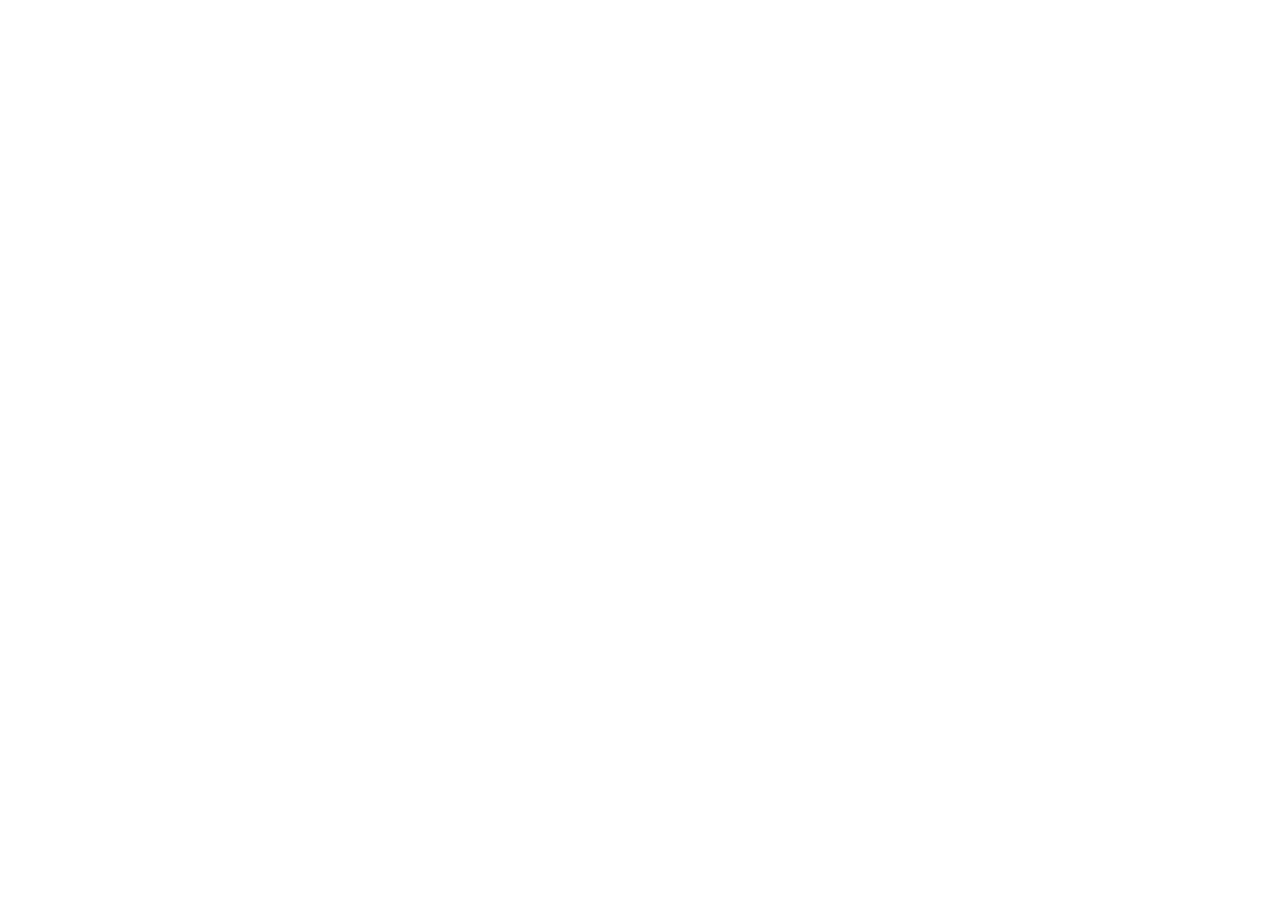
